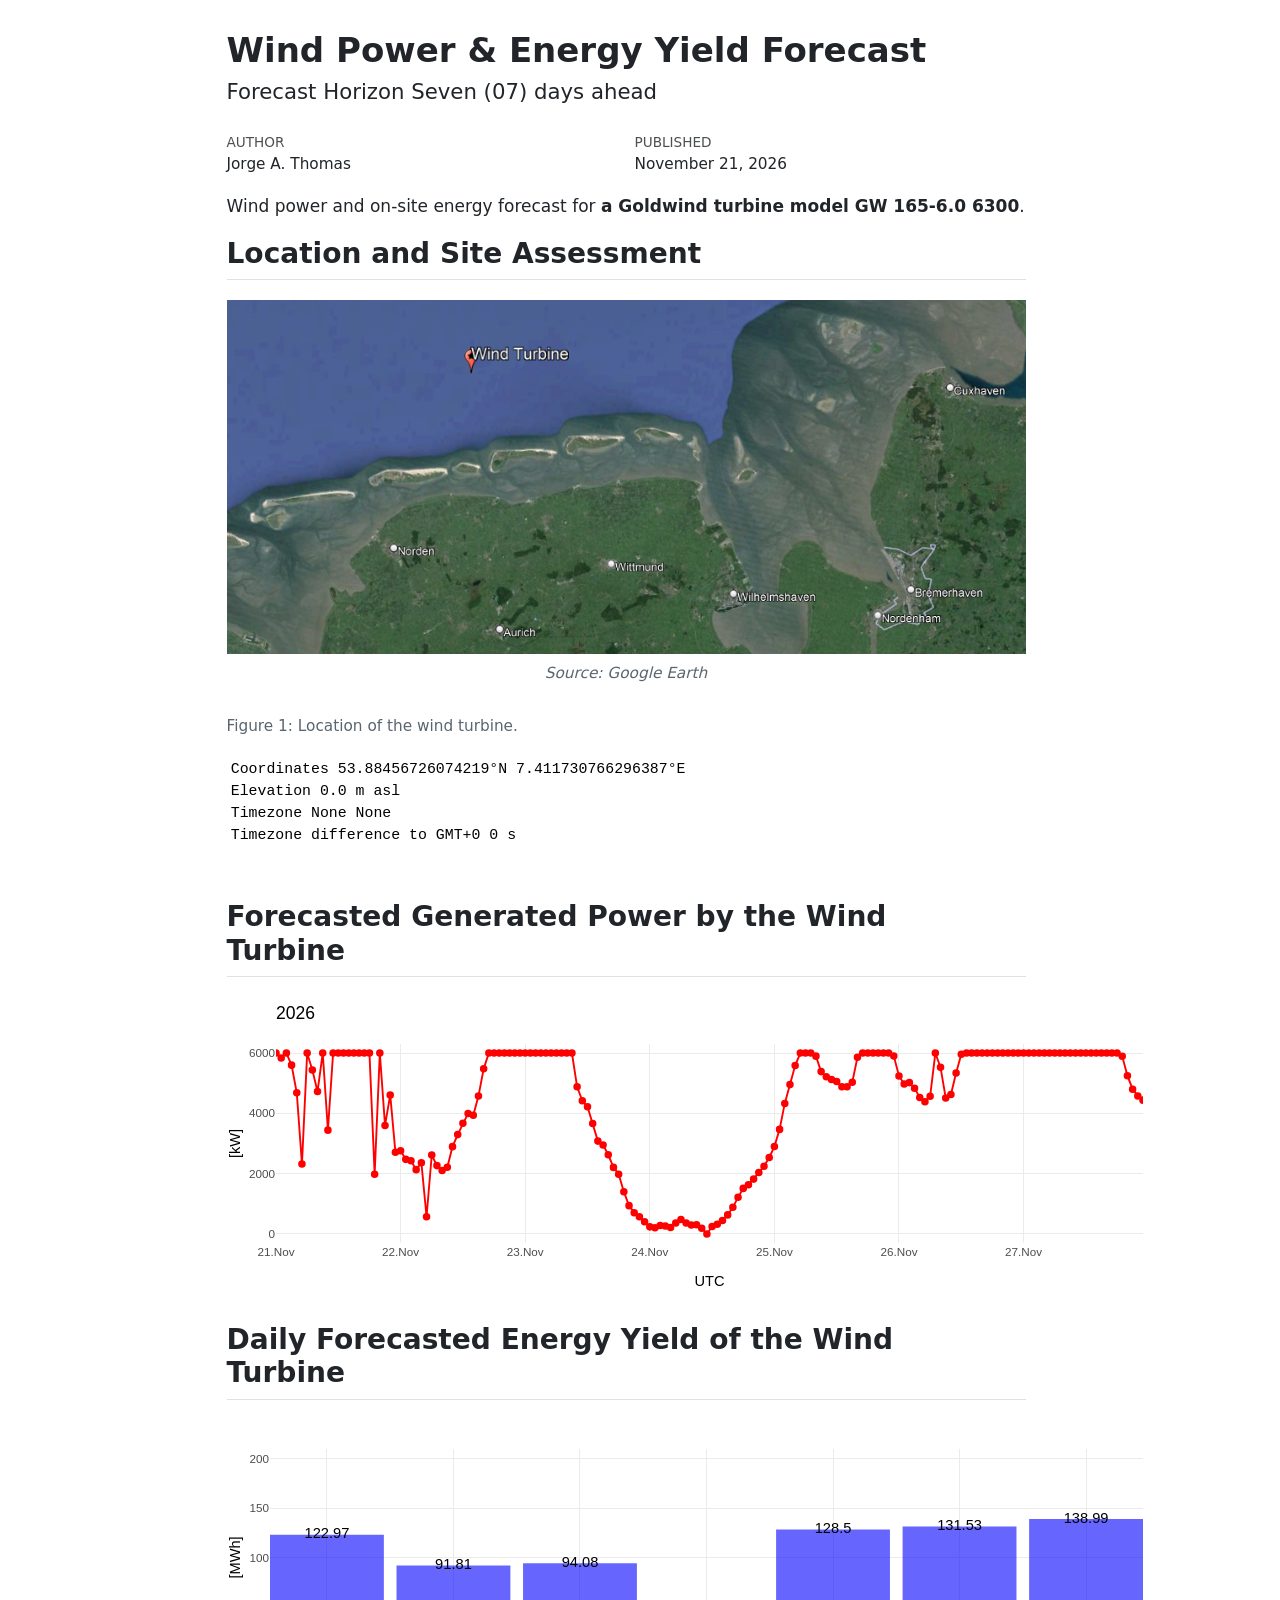
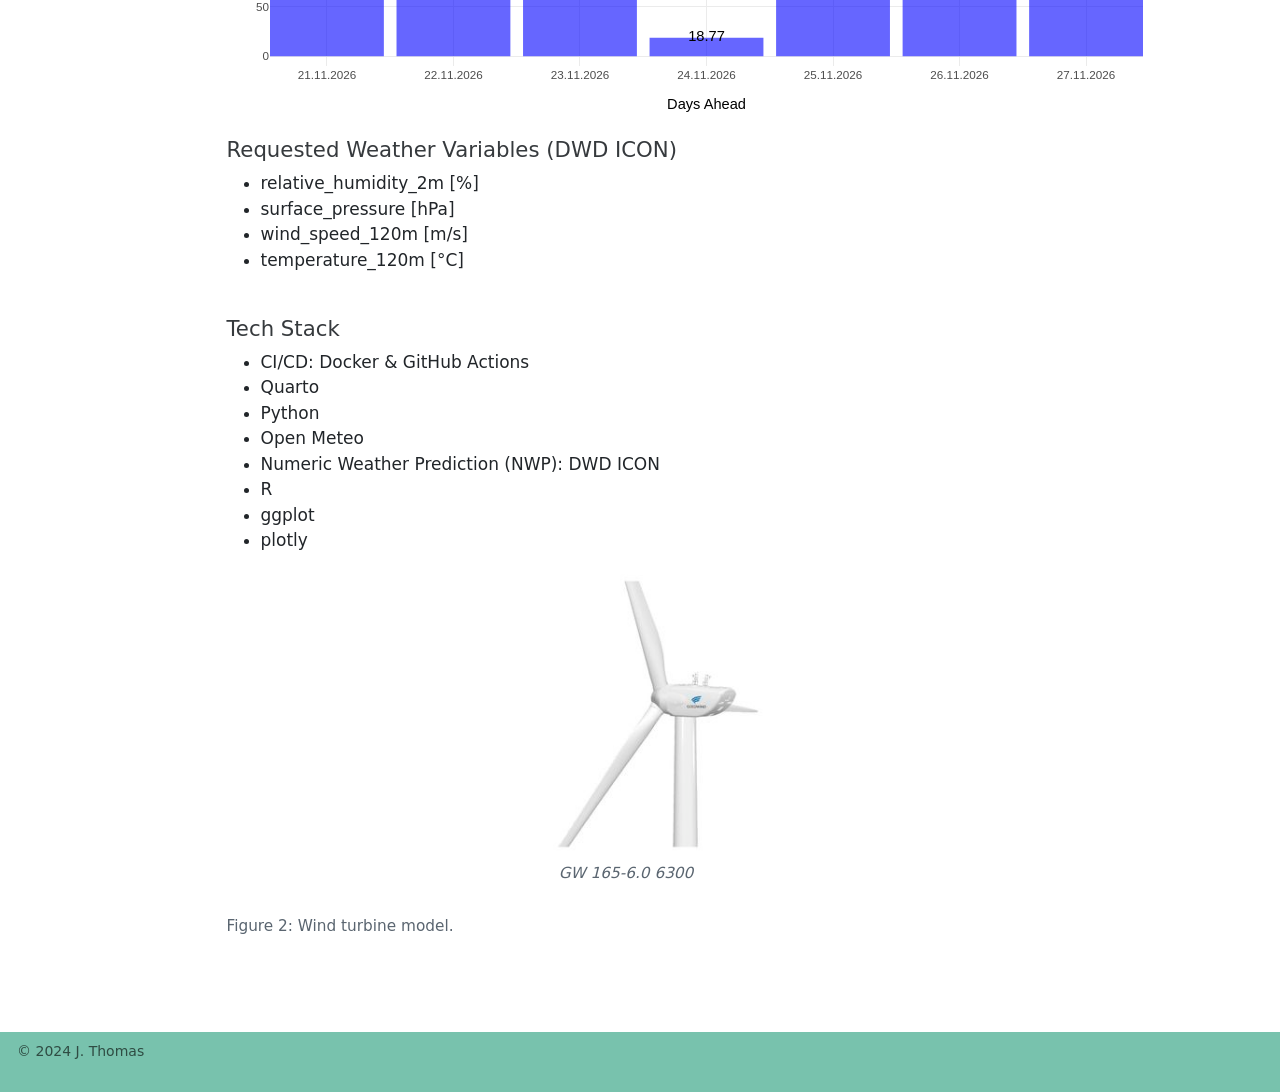
==== docs/Wind-Power-Forecast.html @ 49217df2 "Forecast updated" ====
<!DOCTYPE html>
<html xmlns="http://www.w3.org/1999/xhtml" lang="en" xml:lang="en"><head>

<meta charset="utf-8">
<meta name="generator" content="quarto-1.5.54">

<meta name="viewport" content="width=device-width, initial-scale=1.0, user-scalable=yes">

<meta name="author" content="Jorge A. Thomas">
<meta name="dcterms.date" content="2026-11-21">

<title>Wind Power &amp; Energy Yield Forecast – Wind Power and Energy Forcast</title>
<style>
code{white-space: pre-wrap;}
span.smallcaps{font-variant: small-caps;}
div.columns{display: flex; gap: min(4vw, 1.5em);}
div.column{flex: auto; overflow-x: auto;}
div.hanging-indent{margin-left: 1.5em; text-indent: -1.5em;}
ul.task-list{list-style: none;}
ul.task-list li input[type="checkbox"] {
width: 0.8em;
margin: 0 0.8em 0.2em -1em;  vertical-align: middle;
}
</style>


<script>const headroomChanged = new CustomEvent("quarto-hrChanged", {
  detail: {},
  bubbles: true,
  cancelable: false,
  composed: false,
});

const announceDismiss = () => {
  const annEl = window.document.getElementById("quarto-announcement");
  if (annEl) {
    annEl.remove();

    const annId = annEl.getAttribute("data-announcement-id");
    window.localStorage.setItem(`quarto-announce-${annId}`, "true");
  }
};

const announceRegister = () => {
  const annEl = window.document.getElementById("quarto-announcement");
  if (annEl) {
    const annId = annEl.getAttribute("data-announcement-id");
    const isDismissed =
      window.localStorage.getItem(`quarto-announce-${annId}`) || false;
    if (isDismissed) {
      announceDismiss();
      return;
    } else {
      annEl.classList.remove("hidden");
    }

    const actionEl = annEl.querySelector(".quarto-announcement-action");
    if (actionEl) {
      actionEl.addEventListener("click", function (e) {
        e.preventDefault();
        // Hide the bar immediately
        announceDismiss();
      });
    }
  }
};

window.document.addEventListener("DOMContentLoaded", function () {
  let init = false;

  announceRegister();

  // Manage the back to top button, if one is present.
  let lastScrollTop = window.pageYOffset || document.documentElement.scrollTop;
  const scrollDownBuffer = 5;
  const scrollUpBuffer = 35;
  const btn = document.getElementById("quarto-back-to-top");
  const hideBackToTop = () => {
    btn.style.display = "none";
  };
  const showBackToTop = () => {
    btn.style.display = "inline-block";
  };
  if (btn) {
    window.document.addEventListener(
      "scroll",
      function () {
        const currentScrollTop =
          window.pageYOffset || document.documentElement.scrollTop;

        // Shows and hides the button 'intelligently' as the user scrolls
        if (currentScrollTop - scrollDownBuffer > lastScrollTop) {
          hideBackToTop();
          lastScrollTop = currentScrollTop <= 0 ? 0 : currentScrollTop;
        } else if (currentScrollTop < lastScrollTop - scrollUpBuffer) {
          showBackToTop();
          lastScrollTop = currentScrollTop <= 0 ? 0 : currentScrollTop;
        }

        // Show the button at the bottom, hides it at the top
        if (currentScrollTop <= 0) {
          hideBackToTop();
        } else if (
          window.innerHeight + currentScrollTop >=
          document.body.offsetHeight
        ) {
          showBackToTop();
        }
      },
      false
    );
  }

  function throttle(func, wait) {
    var timeout;
    return function () {
      const context = this;
      const args = arguments;
      const later = function () {
        clearTimeout(timeout);
        timeout = null;
        func.apply(context, args);
      };

      if (!timeout) {
        timeout = setTimeout(later, wait);
      }
    };
  }

  function headerOffset() {
    // Set an offset if there is are fixed top navbar
    const headerEl = window.document.querySelector("header.fixed-top");
    if (headerEl) {
      return headerEl.clientHeight;
    } else {
      return 0;
    }
  }

  function footerOffset() {
    const footerEl = window.document.querySelector("footer.footer");
    if (footerEl) {
      return footerEl.clientHeight;
    } else {
      return 0;
    }
  }

  function dashboardOffset() {
    const dashboardNavEl = window.document.getElementById(
      "quarto-dashboard-header"
    );
    if (dashboardNavEl !== null) {
      return dashboardNavEl.clientHeight;
    } else {
      return 0;
    }
  }

  function updateDocumentOffsetWithoutAnimation() {
    updateDocumentOffset(false);
  }

  function updateDocumentOffset(animated) {
    // set body offset
    const topOffset = headerOffset();
    const bodyOffset = topOffset + footerOffset() + dashboardOffset();
    const bodyEl = window.document.body;
    bodyEl.setAttribute("data-bs-offset", topOffset);
    bodyEl.style.paddingTop = topOffset + "px";

    // deal with sidebar offsets
    const sidebars = window.document.querySelectorAll(
      ".sidebar, .headroom-target"
    );
    sidebars.forEach((sidebar) => {
      if (!animated) {
        sidebar.classList.add("notransition");
        // Remove the no transition class after the animation has time to complete
        setTimeout(function () {
          sidebar.classList.remove("notransition");
        }, 201);
      }

      if (window.Headroom && sidebar.classList.contains("sidebar-unpinned")) {
        sidebar.style.top = "0";
        sidebar.style.maxHeight = "100vh";
      } else {
        sidebar.style.top = topOffset + "px";
        sidebar.style.maxHeight = "calc(100vh - " + topOffset + "px)";
      }
    });

    // allow space for footer
    const mainContainer = window.document.querySelector(".quarto-container");
    if (mainContainer) {
      mainContainer.style.minHeight = "calc(100vh - " + bodyOffset + "px)";
    }

    // link offset
    let linkStyle = window.document.querySelector("#quarto-target-style");
    if (!linkStyle) {
      linkStyle = window.document.createElement("style");
      linkStyle.setAttribute("id", "quarto-target-style");
      window.document.head.appendChild(linkStyle);
    }
    while (linkStyle.firstChild) {
      linkStyle.removeChild(linkStyle.firstChild);
    }
    if (topOffset > 0) {
      linkStyle.appendChild(
        window.document.createTextNode(`
      section:target::before {
        content: "";
        display: block;
        height: ${topOffset}px;
        margin: -${topOffset}px 0 0;
      }`)
      );
    }
    if (init) {
      window.dispatchEvent(headroomChanged);
    }
    init = true;
  }

  // initialize headroom
  var header = window.document.querySelector("#quarto-header");
  if (header && window.Headroom) {
    const headroom = new window.Headroom(header, {
      tolerance: 5,
      onPin: function () {
        const sidebars = window.document.querySelectorAll(
          ".sidebar, .headroom-target"
        );
        sidebars.forEach((sidebar) => {
          sidebar.classList.remove("sidebar-unpinned");
        });
        updateDocumentOffset();
      },
      onUnpin: function () {
        const sidebars = window.document.querySelectorAll(
          ".sidebar, .headroom-target"
        );
        sidebars.forEach((sidebar) => {
          sidebar.classList.add("sidebar-unpinned");
        });
        updateDocumentOffset();
      },
    });
    headroom.init();

    let frozen = false;
    window.quartoToggleHeadroom = function () {
      if (frozen) {
        headroom.unfreeze();
        frozen = false;
      } else {
        headroom.freeze();
        frozen = true;
      }
    };
  }

  window.addEventListener(
    "hashchange",
    function (e) {
      if (
        getComputedStyle(document.documentElement).scrollBehavior !== "smooth"
      ) {
        window.scrollTo(0, window.pageYOffset - headerOffset());
      }
    },
    false
  );

  // Observe size changed for the header
  const headerEl = window.document.querySelector("header.fixed-top");
  if (headerEl && window.ResizeObserver) {
    const observer = new window.ResizeObserver(() => {
      setTimeout(updateDocumentOffsetWithoutAnimation, 0);
    });
    observer.observe(headerEl, {
      attributes: true,
      childList: true,
      characterData: true,
    });
  } else {
    window.addEventListener(
      "resize",
      throttle(updateDocumentOffsetWithoutAnimation, 50)
    );
  }
  setTimeout(updateDocumentOffsetWithoutAnimation, 250);

  // fixup index.html links if we aren't on the filesystem
  if (window.location.protocol !== "file:") {
    const links = window.document.querySelectorAll("a");
    for (let i = 0; i < links.length; i++) {
      if (links[i].href) {
        links[i].dataset.originalHref = links[i].href;
        links[i].href = links[i].href.replace(/\/index\.html/, "/");
      }
    }

    // Fixup any sharing links that require urls
    // Append url to any sharing urls
    const sharingLinks = window.document.querySelectorAll(
      "a.sidebar-tools-main-item, a.quarto-navigation-tool, a.quarto-navbar-tools, a.quarto-navbar-tools-item"
    );
    for (let i = 0; i < sharingLinks.length; i++) {
      const sharingLink = sharingLinks[i];
      const href = sharingLink.getAttribute("href");
      if (href) {
        sharingLink.setAttribute(
          "href",
          href.replace("|url|", window.location.href)
        );
      }
    }

    // Scroll the active navigation item into view, if necessary
    const navSidebar = window.document.querySelector("nav#quarto-sidebar");
    if (navSidebar) {
      // Find the active item
      const activeItem = navSidebar.querySelector("li.sidebar-item a.active");
      if (activeItem) {
        // Wait for the scroll height and height to resolve by observing size changes on the
        // nav element that is scrollable
        const resizeObserver = new ResizeObserver((_entries) => {
          // The bottom of the element
          const elBottom = activeItem.offsetTop;
          const viewBottom = navSidebar.scrollTop + navSidebar.clientHeight;

          // The element height and scroll height are the same, then we are still loading
          if (viewBottom !== navSidebar.scrollHeight) {
            // Determine if the item isn't visible and scroll to it
            if (elBottom >= viewBottom) {
              navSidebar.scrollTop = elBottom;
            }

            // stop observing now since we've completed the scroll
            resizeObserver.unobserve(navSidebar);
          }
        });
        resizeObserver.observe(navSidebar);
      }
    }
  }
});
</script>
<script>/*!
 * clipboard.js v2.0.11
 * https://clipboardjs.com/
 *
 * Licensed MIT © Zeno Rocha
 */
!function(t,e){"object"==typeof exports&&"object"==typeof module?module.exports=e():"function"==typeof define&&define.amd?define([],e):"object"==typeof exports?exports.ClipboardJS=e():t.ClipboardJS=e()}(this,function(){return n={686:function(t,e,n){"use strict";n.d(e,{default:function(){return b}});var e=n(279),i=n.n(e),e=n(370),u=n.n(e),e=n(817),r=n.n(e);function c(t){try{return document.execCommand(t)}catch(t){return}}var a=function(t){t=r()(t);return c("cut"),t};function o(t,e){var n,o,t=(n=t,o="rtl"===document.documentElement.getAttribute("dir"),(t=document.createElement("textarea")).style.fontSize="12pt",t.style.border="0",t.style.padding="0",t.style.margin="0",t.style.position="absolute",t.style[o?"right":"left"]="-9999px",o=window.pageYOffset||document.documentElement.scrollTop,t.style.top="".concat(o,"px"),t.setAttribute("readonly",""),t.value=n,t);return e.container.appendChild(t),e=r()(t),c("copy"),t.remove(),e}var f=function(t){var e=1<arguments.length&&void 0!==arguments[1]?arguments[1]:{container:document.body},n="";return"string"==typeof t?n=o(t,e):t instanceof HTMLInputElement&&!["text","search","url","tel","password"].includes(null==t?void 0:t.type)?n=o(t.value,e):(n=r()(t),c("copy")),n};function l(t){return(l="function"==typeof Symbol&&"symbol"==typeof Symbol.iterator?function(t){return typeof t}:function(t){return t&&"function"==typeof Symbol&&t.constructor===Symbol&&t!==Symbol.prototype?"symbol":typeof t})(t)}var s=function(){var t=0<arguments.length&&void 0!==arguments[0]?arguments[0]:{},e=t.action,n=void 0===e?"copy":e,o=t.container,e=t.target,t=t.text;if("copy"!==n&&"cut"!==n)throw new Error('Invalid "action" value, use either "copy" or "cut"');if(void 0!==e){if(!e||"object"!==l(e)||1!==e.nodeType)throw new Error('Invalid "target" value, use a valid Element');if("copy"===n&&e.hasAttribute("disabled"))throw new Error('Invalid "target" attribute. Please use "readonly" instead of "disabled" attribute');if("cut"===n&&(e.hasAttribute("readonly")||e.hasAttribute("disabled")))throw new Error('Invalid "target" attribute. You can\'t cut text from elements with "readonly" or "disabled" attributes')}return t?f(t,{container:o}):e?"cut"===n?a(e):f(e,{container:o}):void 0};function p(t){return(p="function"==typeof Symbol&&"symbol"==typeof Symbol.iterator?function(t){return typeof t}:function(t){return t&&"function"==typeof Symbol&&t.constructor===Symbol&&t!==Symbol.prototype?"symbol":typeof t})(t)}function d(t,e){for(var n=0;n<e.length;n++){var o=e[n];o.enumerable=o.enumerable||!1,o.configurable=!0,"value"in o&&(o.writable=!0),Object.defineProperty(t,o.key,o)}}function y(t,e){return(y=Object.setPrototypeOf||function(t,e){return t.__proto__=e,t})(t,e)}function h(n){var o=function(){if("undefined"==typeof Reflect||!Reflect.construct)return!1;if(Reflect.construct.sham)return!1;if("function"==typeof Proxy)return!0;try{return Date.prototype.toString.call(Reflect.construct(Date,[],function(){})),!0}catch(t){return!1}}();return function(){var t,e=v(n);return t=o?(t=v(this).constructor,Reflect.construct(e,arguments,t)):e.apply(this,arguments),e=this,!(t=t)||"object"!==p(t)&&"function"!=typeof t?function(t){if(void 0!==t)return t;throw new ReferenceError("this hasn't been initialised - super() hasn't been called")}(e):t}}function v(t){return(v=Object.setPrototypeOf?Object.getPrototypeOf:function(t){return t.__proto__||Object.getPrototypeOf(t)})(t)}function m(t,e){t="data-clipboard-".concat(t);if(e.hasAttribute(t))return e.getAttribute(t)}var b=function(){!function(t,e){if("function"!=typeof e&&null!==e)throw new TypeError("Super expression must either be null or a function");t.prototype=Object.create(e&&e.prototype,{constructor:{value:t,writable:!0,configurable:!0}}),e&&y(t,e)}(r,i());var t,e,n,o=h(r);function r(t,e){var n;return function(t){if(!(t instanceof r))throw new TypeError("Cannot call a class as a function")}(this),(n=o.call(this)).resolveOptions(e),n.listenClick(t),n}return t=r,n=[{key:"copy",value:function(t){var e=1<arguments.length&&void 0!==arguments[1]?arguments[1]:{container:document.body};return f(t,e)}},{key:"cut",value:function(t){return a(t)}},{key:"isSupported",value:function(){var t=0<arguments.length&&void 0!==arguments[0]?arguments[0]:["copy","cut"],t="string"==typeof t?[t]:t,e=!!document.queryCommandSupported;return t.forEach(function(t){e=e&&!!document.queryCommandSupported(t)}),e}}],(e=[{key:"resolveOptions",value:function(){var t=0<arguments.length&&void 0!==arguments[0]?arguments[0]:{};this.action="function"==typeof t.action?t.action:this.defaultAction,this.target="function"==typeof t.target?t.target:this.defaultTarget,this.text="function"==typeof t.text?t.text:this.defaultText,this.container="object"===p(t.container)?t.container:document.body}},{key:"listenClick",value:function(t){var e=this;this.listener=u()(t,"click",function(t){return e.onClick(t)})}},{key:"onClick",value:function(t){var e=t.delegateTarget||t.currentTarget,n=this.action(e)||"copy",t=s({action:n,container:this.container,target:this.target(e),text:this.text(e)});this.emit(t?"success":"error",{action:n,text:t,trigger:e,clearSelection:function(){e&&e.focus(),window.getSelection().removeAllRanges()}})}},{key:"defaultAction",value:function(t){return m("action",t)}},{key:"defaultTarget",value:function(t){t=m("target",t);if(t)return document.querySelector(t)}},{key:"defaultText",value:function(t){return m("text",t)}},{key:"destroy",value:function(){this.listener.destroy()}}])&&d(t.prototype,e),n&&d(t,n),r}()},828:function(t){var e;"undefined"==typeof Element||Element.prototype.matches||((e=Element.prototype).matches=e.matchesSelector||e.mozMatchesSelector||e.msMatchesSelector||e.oMatchesSelector||e.webkitMatchesSelector),t.exports=function(t,e){for(;t&&9!==t.nodeType;){if("function"==typeof t.matches&&t.matches(e))return t;t=t.parentNode}}},438:function(t,e,n){var u=n(828);function i(t,e,n,o,r){var i=function(e,n,t,o){return function(t){t.delegateTarget=u(t.target,n),t.delegateTarget&&o.call(e,t)}}.apply(this,arguments);return t.addEventListener(n,i,r),{destroy:function(){t.removeEventListener(n,i,r)}}}t.exports=function(t,e,n,o,r){return"function"==typeof t.addEventListener?i.apply(null,arguments):"function"==typeof n?i.bind(null,document).apply(null,arguments):("string"==typeof t&&(t=document.querySelectorAll(t)),Array.prototype.map.call(t,function(t){return i(t,e,n,o,r)}))}},879:function(t,n){n.node=function(t){return void 0!==t&&t instanceof HTMLElement&&1===t.nodeType},n.nodeList=function(t){var e=Object.prototype.toString.call(t);return void 0!==t&&("[object NodeList]"===e||"[object HTMLCollection]"===e)&&"length"in t&&(0===t.length||n.node(t[0]))},n.string=function(t){return"string"==typeof t||t instanceof String},n.fn=function(t){return"[object Function]"===Object.prototype.toString.call(t)}},370:function(t,e,n){var f=n(879),l=n(438);t.exports=function(t,e,n){if(!t&&!e&&!n)throw new Error("Missing required arguments");if(!f.string(e))throw new TypeError("Second argument must be a String");if(!f.fn(n))throw new TypeError("Third argument must be a Function");if(f.node(t))return c=e,a=n,(u=t).addEventListener(c,a),{destroy:function(){u.removeEventListener(c,a)}};if(f.nodeList(t))return o=t,r=e,i=n,Array.prototype.forEach.call(o,function(t){t.addEventListener(r,i)}),{destroy:function(){Array.prototype.forEach.call(o,function(t){t.removeEventListener(r,i)})}};if(f.string(t))return t=t,e=e,n=n,l(document.body,t,e,n);throw new TypeError("First argument must be a String, HTMLElement, HTMLCollection, or NodeList");var o,r,i,u,c,a}},817:function(t){t.exports=function(t){var e,n="SELECT"===t.nodeName?(t.focus(),t.value):"INPUT"===t.nodeName||"TEXTAREA"===t.nodeName?((e=t.hasAttribute("readonly"))||t.setAttribute("readonly",""),t.select(),t.setSelectionRange(0,t.value.length),e||t.removeAttribute("readonly"),t.value):(t.hasAttribute("contenteditable")&&t.focus(),n=window.getSelection(),(e=document.createRange()).selectNodeContents(t),n.removeAllRanges(),n.addRange(e),n.toString());return n}},279:function(t){function e(){}e.prototype={on:function(t,e,n){var o=this.e||(this.e={});return(o[t]||(o[t]=[])).push({fn:e,ctx:n}),this},once:function(t,e,n){var o=this;function r(){o.off(t,r),e.apply(n,arguments)}return r._=e,this.on(t,r,n)},emit:function(t){for(var e=[].slice.call(arguments,1),n=((this.e||(this.e={}))[t]||[]).slice(),o=0,r=n.length;o<r;o++)n[o].fn.apply(n[o].ctx,e);return this},off:function(t,e){var n=this.e||(this.e={}),o=n[t],r=[];if(o&&e)for(var i=0,u=o.length;i<u;i++)o[i].fn!==e&&o[i].fn._!==e&&r.push(o[i]);return r.length?n[t]=r:delete n[t],this}},t.exports=e,t.exports.TinyEmitter=e}},r={},o.n=function(t){var e=t&&t.__esModule?function(){return t.default}:function(){return t};return o.d(e,{a:e}),e},o.d=function(t,e){for(var n in e)o.o(e,n)&&!o.o(t,n)&&Object.defineProperty(t,n,{enumerable:!0,get:e[n]})},o.o=function(t,e){return Object.prototype.hasOwnProperty.call(t,e)},o(686).default;function o(t){if(r[t])return r[t].exports;var e=r[t]={exports:{}};return n[t](e,e.exports,o),e.exports}var n,r});</script>
<script>/*! @algolia/autocomplete-js 1.11.1 | MIT License | © Algolia, Inc. and contributors | https://github.com/algolia/autocomplete */
!function(e,t){"object"==typeof exports&&"undefined"!=typeof module?t(exports):"function"==typeof define&&define.amd?define(["exports"],t):t((e="undefined"!=typeof globalThis?globalThis:e||self)["@algolia/autocomplete-js"]={})}(this,(function(e){"use strict";function t(e,t){var n=Object.keys(e);if(Object.getOwnPropertySymbols){var r=Object.getOwnPropertySymbols(e);t&&(r=r.filter((function(t){return Object.getOwnPropertyDescriptor(e,t).enumerable}))),n.push.apply(n,r)}return n}function n(e){for(var n=1;n<arguments.length;n++){var r=null!=arguments[n]?arguments[n]:{};n%2?t(Object(r),!0).forEach((function(t){o(e,t,r[t])})):Object.getOwnPropertyDescriptors?Object.defineProperties(e,Object.getOwnPropertyDescriptors(r)):t(Object(r)).forEach((function(t){Object.defineProperty(e,t,Object.getOwnPropertyDescriptor(r,t))}))}return e}function r(e){return r="function"==typeof Symbol&&"symbol"==typeof Symbol.iterator?function(e){return typeof e}:function(e){return e&&"function"==typeof Symbol&&e.constructor===Symbol&&e!==Symbol.prototype?"symbol":typeof e},r(e)}function o(e,t,n){return(t=function(e){var t=function(e,t){if("object"!=typeof e||null===e)return e;var n=e[Symbol.toPrimitive];if(void 0!==n){var r=n.call(e,t||"default");if("object"!=typeof r)return r;throw new TypeError("@@toPrimitive must return a primitive value.")}return("string"===t?String:Number)(e)}(e,"string");return"symbol"==typeof t?t:String(t)}(t))in e?Object.defineProperty(e,t,{value:n,enumerable:!0,configurable:!0,writable:!0}):e[t]=n,e}function i(){return i=Object.assign?Object.assign.bind():function(e){for(var t=1;t<arguments.length;t++){var n=arguments[t];for(var r in n)Object.prototype.hasOwnProperty.call(n,r)&&(e[r]=n[r])}return e},i.apply(this,arguments)}function u(e,t){if(null==e)return{};var n,r,o=function(e,t){if(null==e)return{};var n,r,o={},i=Object.keys(e);for(r=0;r<i.length;r++)n=i[r],t.indexOf(n)>=0||(o[n]=e[n]);return o}(e,t);if(Object.getOwnPropertySymbols){var i=Object.getOwnPropertySymbols(e);for(r=0;r<i.length;r++)n=i[r],t.indexOf(n)>=0||Object.prototype.propertyIsEnumerable.call(e,n)&&(o[n]=e[n])}return o}function a(e,t){return function(e){if(Array.isArray(e))return e}(e)||function(e,t){var n=null==e?null:"undefined"!=typeof Symbol&&e[Symbol.iterator]||e["@@iterator"];if(null!=n){var r,o,i,u,a=[],l=!0,c=!1;try{if(i=(n=n.call(e)).next,0===t){if(Object(n)!==n)return;l=!1}else for(;!(l=(r=i.call(n)).done)&&(a.push(r.value),a.length!==t);l=!0);}catch(e){c=!0,o=e}finally{try{if(!l&&null!=n.return&&(u=n.return(),Object(u)!==u))return}finally{if(c)throw o}}return a}}(e,t)||c(e,t)||function(){throw new TypeError("Invalid attempt to destructure non-iterable instance.\nIn order to be iterable, non-array objects must have a [Symbol.iterator]() method.")}()}function l(e){return function(e){if(Array.isArray(e))return s(e)}(e)||function(e){if("undefined"!=typeof Symbol&&null!=e[Symbol.iterator]||null!=e["@@iterator"])return Array.from(e)}(e)||c(e)||function(){throw new TypeError("Invalid attempt to spread non-iterable instance.\nIn order to be iterable, non-array objects must have a [Symbol.iterator]() method.")}()}function c(e,t){if(e){if("string"==typeof e)return s(e,t);var n=Object.prototype.toString.call(e).slice(8,-1);return"Object"===n&&e.constructor&&(n=e.constructor.name),"Map"===n||"Set"===n?Array.from(e):"Arguments"===n||/^(?:Ui|I)nt(?:8|16|32)(?:Clamped)?Array$/.test(n)?s(e,t):void 0}}function s(e,t){(null==t||t>e.length)&&(t=e.length);for(var n=0,r=new Array(t);n<t;n++)r[n]=e[n];return r}function f(e){return{current:e}}function p(e,t){var n=void 0;return function(){for(var r=arguments.length,o=new Array(r),i=0;i<r;i++)o[i]=arguments[i];n&&clearTimeout(n),n=setTimeout((function(){return e.apply(void 0,o)}),t)}}function m(e){return e.reduce((function(e,t){return e.concat(t)}),[])}var v=0;function d(){return"autocomplete-".concat(v++)}function y(e,t){return t.reduce((function(e,t){return e&&e[t]}),e)}function b(e){return 0===e.collections.length?0:e.collections.reduce((function(e,t){return e+t.items.length}),0)}function g(e){return e!==Object(e)}function h(e,t){if(e===t)return!0;if(g(e)||g(t)||"function"==typeof e||"function"==typeof t)return e===t;if(Object.keys(e).length!==Object.keys(t).length)return!1;for(var n=0,r=Object.keys(e);n<r.length;n++){var o=r[n];if(!(o in t))return!1;if(!h(e[o],t[o]))return!1}return!0}var O=function(){};var _="1.11.1",S=[{segment:"autocomplete-core",version:_}];function j(e){var t=e.item,n=e.items,r=void 0===n?[]:n;return{index:t.__autocomplete_indexName,items:[t],positions:[1+r.findIndex((function(e){return e.objectID===t.objectID}))],queryID:t.__autocomplete_queryID,algoliaSource:["autocomplete"]}}function P(e,t){return function(e){if(Array.isArray(e))return e}(e)||function(e,t){var n=null==e?null:"undefined"!=typeof Symbol&&e[Symbol.iterator]||e["@@iterator"];if(null!=n){var r,o,i,u,a=[],l=!0,c=!1;try{if(i=(n=n.call(e)).next,0===t){if(Object(n)!==n)return;l=!1}else for(;!(l=(r=i.call(n)).done)&&(a.push(r.value),a.length!==t);l=!0);}catch(e){c=!0,o=e}finally{try{if(!l&&null!=n.return&&(u=n.return(),Object(u)!==u))return}finally{if(c)throw o}}return a}}(e,t)||function(e,t){if(!e)return;if("string"==typeof e)return w(e,t);var n=Object.prototype.toString.call(e).slice(8,-1);"Object"===n&&e.constructor&&(n=e.constructor.name);if("Map"===n||"Set"===n)return Array.from(e);if("Arguments"===n||/^(?:Ui|I)nt(?:8|16|32)(?:Clamped)?Array$/.test(n))return w(e,t)}(e,t)||function(){throw new TypeError("Invalid attempt to destructure non-iterable instance.\nIn order to be iterable, non-array objects must have a [Symbol.iterator]() method.")}()}function w(e,t){(null==t||t>e.length)&&(t=e.length);for(var n=0,r=new Array(t);n<t;n++)r[n]=e[n];return r}var I=["items"],A=["items"];function E(e){return E="function"==typeof Symbol&&"symbol"==typeof Symbol.iterator?function(e){return typeof e}:function(e){return e&&"function"==typeof Symbol&&e.constructor===Symbol&&e!==Symbol.prototype?"symbol":typeof e},E(e)}function D(e){return function(e){if(Array.isArray(e))return C(e)}(e)||function(e){if("undefined"!=typeof Symbol&&null!=e[Symbol.iterator]||null!=e["@@iterator"])return Array.from(e)}(e)||function(e,t){if(!e)return;if("string"==typeof e)return C(e,t);var n=Object.prototype.toString.call(e).slice(8,-1);"Object"===n&&e.constructor&&(n=e.constructor.name);if("Map"===n||"Set"===n)return Array.from(e);if("Arguments"===n||/^(?:Ui|I)nt(?:8|16|32)(?:Clamped)?Array$/.test(n))return C(e,t)}(e)||function(){throw new TypeError("Invalid attempt to spread non-iterable instance.\nIn order to be iterable, non-array objects must have a [Symbol.iterator]() method.")}()}function C(e,t){(null==t||t>e.length)&&(t=e.length);for(var n=0,r=new Array(t);n<t;n++)r[n]=e[n];return r}function k(e,t){if(null==e)return{};var n,r,o=function(e,t){if(null==e)return{};var n,r,o={},i=Object.keys(e);for(r=0;r<i.length;r++)n=i[r],t.indexOf(n)>=0||(o[n]=e[n]);return o}(e,t);if(Object.getOwnPropertySymbols){var i=Object.getOwnPropertySymbols(e);for(r=0;r<i.length;r++)n=i[r],t.indexOf(n)>=0||Object.prototype.propertyIsEnumerable.call(e,n)&&(o[n]=e[n])}return o}function x(e,t){var n=Object.keys(e);if(Object.getOwnPropertySymbols){var r=Object.getOwnPropertySymbols(e);t&&(r=r.filter((function(t){return Object.getOwnPropertyDescriptor(e,t).enumerable}))),n.push.apply(n,r)}return n}function N(e){for(var t=1;t<arguments.length;t++){var n=null!=arguments[t]?arguments[t]:{};t%2?x(Object(n),!0).forEach((function(t){T(e,t,n[t])})):Object.getOwnPropertyDescriptors?Object.defineProperties(e,Object.getOwnPropertyDescriptors(n)):x(Object(n)).forEach((function(t){Object.defineProperty(e,t,Object.getOwnPropertyDescriptor(n,t))}))}return e}function T(e,t,n){return(t=function(e){var t=function(e,t){if("object"!==E(e)||null===e)return e;var n=e[Symbol.toPrimitive];if(void 0!==n){var r=n.call(e,t||"default");if("object"!==E(r))return r;throw new TypeError("@@toPrimitive must return a primitive value.")}return("string"===t?String:Number)(e)}(e,"string");return"symbol"===E(t)?t:String(t)}(t))in e?Object.defineProperty(e,t,{value:n,enumerable:!0,configurable:!0,writable:!0}):e[t]=n,e}function q(e){for(var t=arguments.length>1&&void 0!==arguments[1]?arguments[1]:20,n=[],r=0;r<e.objectIDs.length;r+=t)n.push(N(N({},e),{},{objectIDs:e.objectIDs.slice(r,r+t)}));return n}function B(e){return e.map((function(e){var t=e.items,n=k(e,I);return N(N({},n),{},{objectIDs:(null==t?void 0:t.map((function(e){return e.objectID})))||n.objectIDs})}))}function R(e){var t,n,r,o=(t=P((e.version||"").split(".").map(Number),2),n=t[0],r=t[1],n>=3||2===n&&r>=4||1===n&&r>=10);function i(t,n,r){if(o&&void 0!==r){var i=r[0].__autocomplete_algoliaCredentials,u={"X-Algolia-Application-Id":i.appId,"X-Algolia-API-Key":i.apiKey};e.apply(void 0,[t].concat(D(n),[{headers:u}]))}else e.apply(void 0,[t].concat(D(n)))}return{init:function(t,n){e("init",{appId:t,apiKey:n})},setUserToken:function(t){e("setUserToken",t)},clickedObjectIDsAfterSearch:function(){for(var e=arguments.length,t=new Array(e),n=0;n<e;n++)t[n]=arguments[n];t.length>0&&i("clickedObjectIDsAfterSearch",B(t),t[0].items)},clickedObjectIDs:function(){for(var e=arguments.length,t=new Array(e),n=0;n<e;n++)t[n]=arguments[n];t.length>0&&i("clickedObjectIDs",B(t),t[0].items)},clickedFilters:function(){for(var t=arguments.length,n=new Array(t),r=0;r<t;r++)n[r]=arguments[r];n.length>0&&e.apply(void 0,["clickedFilters"].concat(n))},convertedObjectIDsAfterSearch:function(){for(var e=arguments.length,t=new Array(e),n=0;n<e;n++)t[n]=arguments[n];t.length>0&&i("convertedObjectIDsAfterSearch",B(t),t[0].items)},convertedObjectIDs:function(){for(var e=arguments.length,t=new Array(e),n=0;n<e;n++)t[n]=arguments[n];t.length>0&&i("convertedObjectIDs",B(t),t[0].items)},convertedFilters:function(){for(var t=arguments.length,n=new Array(t),r=0;r<t;r++)n[r]=arguments[r];n.length>0&&e.apply(void 0,["convertedFilters"].concat(n))},viewedObjectIDs:function(){for(var e=arguments.length,t=new Array(e),n=0;n<e;n++)t[n]=arguments[n];t.length>0&&t.reduce((function(e,t){var n=t.items,r=k(t,A);return[].concat(D(e),D(q(N(N({},r),{},{objectIDs:(null==n?void 0:n.map((function(e){return e.objectID})))||r.objectIDs})).map((function(e){return{items:n,payload:e}}))))}),[]).forEach((function(e){var t=e.items;return i("viewedObjectIDs",[e.payload],t)}))},viewedFilters:function(){for(var t=arguments.length,n=new Array(t),r=0;r<t;r++)n[r]=arguments[r];n.length>0&&e.apply(void 0,["viewedFilters"].concat(n))}}}function F(e){var t=e.items.reduce((function(e,t){var n;return e[t.__autocomplete_indexName]=(null!==(n=e[t.__autocomplete_indexName])&&void 0!==n?n:[]).concat(t),e}),{});return Object.keys(t).map((function(e){return{index:e,items:t[e],algoliaSource:["autocomplete"]}}))}function L(e){return e.objectID&&e.__autocomplete_indexName&&e.__autocomplete_queryID}function U(e){return U="function"==typeof Symbol&&"symbol"==typeof Symbol.iterator?function(e){return typeof e}:function(e){return e&&"function"==typeof Symbol&&e.constructor===Symbol&&e!==Symbol.prototype?"symbol":typeof e},U(e)}function M(e){return function(e){if(Array.isArray(e))return H(e)}(e)||function(e){if("undefined"!=typeof Symbol&&null!=e[Symbol.iterator]||null!=e["@@iterator"])return Array.from(e)}(e)||function(e,t){if(!e)return;if("string"==typeof e)return H(e,t);var n=Object.prototype.toString.call(e).slice(8,-1);"Object"===n&&e.constructor&&(n=e.constructor.name);if("Map"===n||"Set"===n)return Array.from(e);if("Arguments"===n||/^(?:Ui|I)nt(?:8|16|32)(?:Clamped)?Array$/.test(n))return H(e,t)}(e)||function(){throw new TypeError("Invalid attempt to spread non-iterable instance.\nIn order to be iterable, non-array objects must have a [Symbol.iterator]() method.")}()}function H(e,t){(null==t||t>e.length)&&(t=e.length);for(var n=0,r=new Array(t);n<t;n++)r[n]=e[n];return r}function V(e,t){var n=Object.keys(e);if(Object.getOwnPropertySymbols){var r=Object.getOwnPropertySymbols(e);t&&(r=r.filter((function(t){return Object.getOwnPropertyDescriptor(e,t).enumerable}))),n.push.apply(n,r)}return n}function W(e){for(var t=1;t<arguments.length;t++){var n=null!=arguments[t]?arguments[t]:{};t%2?V(Object(n),!0).forEach((function(t){K(e,t,n[t])})):Object.getOwnPropertyDescriptors?Object.defineProperties(e,Object.getOwnPropertyDescriptors(n)):V(Object(n)).forEach((function(t){Object.defineProperty(e,t,Object.getOwnPropertyDescriptor(n,t))}))}return e}function K(e,t,n){return(t=function(e){var t=function(e,t){if("object"!==U(e)||null===e)return e;var n=e[Symbol.toPrimitive];if(void 0!==n){var r=n.call(e,t||"default");if("object"!==U(r))return r;throw new TypeError("@@toPrimitive must return a primitive value.")}return("string"===t?String:Number)(e)}(e,"string");return"symbol"===U(t)?t:String(t)}(t))in e?Object.defineProperty(e,t,{value:n,enumerable:!0,configurable:!0,writable:!0}):e[t]=n,e}var Q="2.6.0",$="https://cdn.jsdelivr.net/npm/search-insights@".concat(Q,"/dist/search-insights.min.js"),z=p((function(e){var t=e.onItemsChange,n=e.items,r=e.insights,o=e.state;t({insights:r,insightsEvents:F({items:n}).map((function(e){return W({eventName:"Items Viewed"},e)})),state:o})}),400);function G(e){var t=function(e){return W({onItemsChange:function(e){var t=e.insights,n=e.insightsEvents;t.viewedObjectIDs.apply(t,M(n.map((function(e){return W(W({},e),{},{algoliaSource:[].concat(M(e.algoliaSource||[]),["autocomplete-internal"])})}))))},onSelect:function(e){var t=e.insights,n=e.insightsEvents;t.clickedObjectIDsAfterSearch.apply(t,M(n.map((function(e){return W(W({},e),{},{algoliaSource:[].concat(M(e.algoliaSource||[]),["autocomplete-internal"])})}))))},onActive:O},e)}(e),n=t.insightsClient,r=t.onItemsChange,o=t.onSelect,i=t.onActive,u=n;n||function(e){if("undefined"!=typeof window)e({window:window})}((function(e){var t=e.window,n=t.AlgoliaAnalyticsObject||"aa";"string"==typeof n&&(u=t[n]),u||(t.AlgoliaAnalyticsObject=n,t[n]||(t[n]=function(){t[n].queue||(t[n].queue=[]);for(var e=arguments.length,r=new Array(e),o=0;o<e;o++)r[o]=arguments[o];t[n].queue.push(r)}),t[n].version=Q,u=t[n],function(e){var t="[Autocomplete]: Could not load search-insights.js. Please load it manually following https://alg.li/insights-autocomplete";try{var n=e.document.createElement("script");n.async=!0,n.src=$,n.onerror=function(){console.error(t)},document.body.appendChild(n)}catch(e){console.error(t)}}(t))}));var a=R(u),l=f([]),c=p((function(e){var t=e.state;if(t.isOpen){var n=t.collections.reduce((function(e,t){return[].concat(M(e),M(t.items))}),[]).filter(L);h(l.current.map((function(e){return e.objectID})),n.map((function(e){return e.objectID})))||(l.current=n,n.length>0&&z({onItemsChange:r,items:n,insights:a,state:t}))}}),0);return{name:"aa.algoliaInsightsPlugin",subscribe:function(e){var t=e.setContext,n=e.onSelect,r=e.onActive;function l(e){t({algoliaInsightsPlugin:{__algoliaSearchParameters:W({clickAnalytics:!0},e?{userToken:e}:{}),insights:a}})}u("addAlgoliaAgent","insights-plugin"),l(),u("onUserTokenChange",l),u("getUserToken",null,(function(e,t){l(t)})),n((function(e){var t=e.item,n=e.state,r=e.event,i=e.source;L(t)&&o({state:n,event:r,insights:a,item:t,insightsEvents:[W({eventName:"Item Selected"},j({item:t,items:i.getItems().filter(L)}))]})})),r((function(e){var t=e.item,n=e.source,r=e.state,o=e.event;L(t)&&i({state:r,event:o,insights:a,item:t,insightsEvents:[W({eventName:"Item Active"},j({item:t,items:n.getItems().filter(L)}))]})}))},onStateChange:function(e){var t=e.state;c({state:t})},__autocomplete_pluginOptions:e}}function J(e,t){var n=t;return{then:function(t,r){return J(e.then(Y(t,n,e),Y(r,n,e)),n)},catch:function(t){return J(e.catch(Y(t,n,e)),n)},finally:function(t){return t&&n.onCancelList.push(t),J(e.finally(Y(t&&function(){return n.onCancelList=[],t()},n,e)),n)},cancel:function(){n.isCanceled=!0;var e=n.onCancelList;n.onCancelList=[],e.forEach((function(e){e()}))},isCanceled:function(){return!0===n.isCanceled}}}function X(e){return J(e,{isCanceled:!1,onCancelList:[]})}function Y(e,t,n){return e?function(n){return t.isCanceled?n:e(n)}:n}function Z(e,t,n,r){if(!n)return null;if(e<0&&(null===t||null!==r&&0===t))return n+e;var o=(null===t?-1:t)+e;return o<=-1||o>=n?null===r?null:0:o}function ee(e,t){var n=Object.keys(e);if(Object.getOwnPropertySymbols){var r=Object.getOwnPropertySymbols(e);t&&(r=r.filter((function(t){return Object.getOwnPropertyDescriptor(e,t).enumerable}))),n.push.apply(n,r)}return n}function te(e){for(var t=1;t<arguments.length;t++){var n=null!=arguments[t]?arguments[t]:{};t%2?ee(Object(n),!0).forEach((function(t){ne(e,t,n[t])})):Object.getOwnPropertyDescriptors?Object.defineProperties(e,Object.getOwnPropertyDescriptors(n)):ee(Object(n)).forEach((function(t){Object.defineProperty(e,t,Object.getOwnPropertyDescriptor(n,t))}))}return e}function ne(e,t,n){return(t=function(e){var t=function(e,t){if("object"!==re(e)||null===e)return e;var n=e[Symbol.toPrimitive];if(void 0!==n){var r=n.call(e,t||"default");if("object"!==re(r))return r;throw new TypeError("@@toPrimitive must return a primitive value.")}return("string"===t?String:Number)(e)}(e,"string");return"symbol"===re(t)?t:String(t)}(t))in e?Object.defineProperty(e,t,{value:n,enumerable:!0,configurable:!0,writable:!0}):e[t]=n,e}function re(e){return re="function"==typeof Symbol&&"symbol"==typeof Symbol.iterator?function(e){return typeof e}:function(e){return e&&"function"==typeof Symbol&&e.constructor===Symbol&&e!==Symbol.prototype?"symbol":typeof e},re(e)}function oe(e){var t=function(e){var t=e.collections.map((function(e){return e.items.length})).reduce((function(e,t,n){var r=(e[n-1]||0)+t;return e.push(r),e}),[]).reduce((function(t,n){return n<=e.activeItemId?t+1:t}),0);return e.collections[t]}(e);if(!t)return null;var n=t.items[function(e){for(var t=e.state,n=e.collection,r=!1,o=0,i=0;!1===r;){var u=t.collections[o];if(u===n){r=!0;break}i+=u.items.length,o++}return t.activeItemId-i}({state:e,collection:t})],r=t.source;return{item:n,itemInputValue:r.getItemInputValue({item:n,state:e}),itemUrl:r.getItemUrl({item:n,state:e}),source:r}}function ie(e,t,n){return[e,null==n?void 0:n.sourceId,t].filter(Boolean).join("-").replace(/\s/g,"")}var ue=/((gt|sm)-|galaxy nexus)|samsung[- ]|samsungbrowser/i;function ae(e){return ae="function"==typeof Symbol&&"symbol"==typeof Symbol.iterator?function(e){return typeof e}:function(e){return e&&"function"==typeof Symbol&&e.constructor===Symbol&&e!==Symbol.prototype?"symbol":typeof e},ae(e)}function le(e,t){var n=Object.keys(e);if(Object.getOwnPropertySymbols){var r=Object.getOwnPropertySymbols(e);t&&(r=r.filter((function(t){return Object.getOwnPropertyDescriptor(e,t).enumerable}))),n.push.apply(n,r)}return n}function ce(e,t,n){return(t=function(e){var t=function(e,t){if("object"!==ae(e)||null===e)return e;var n=e[Symbol.toPrimitive];if(void 0!==n){var r=n.call(e,t||"default");if("object"!==ae(r))return r;throw new TypeError("@@toPrimitive must return a primitive value.")}return("string"===t?String:Number)(e)}(e,"string");return"symbol"===ae(t)?t:String(t)}(t))in e?Object.defineProperty(e,t,{value:n,enumerable:!0,configurable:!0,writable:!0}):e[t]=n,e}function se(e,t,n){var r,o=t.initialState;return{getState:function(){return o},dispatch:function(r,i){var u=function(e){for(var t=1;t<arguments.length;t++){var n=null!=arguments[t]?arguments[t]:{};t%2?le(Object(n),!0).forEach((function(t){ce(e,t,n[t])})):Object.getOwnPropertyDescriptors?Object.defineProperties(e,Object.getOwnPropertyDescriptors(n)):le(Object(n)).forEach((function(t){Object.defineProperty(e,t,Object.getOwnPropertyDescriptor(n,t))}))}return e}({},o);o=e(o,{type:r,props:t,payload:i}),n({state:o,prevState:u})},pendingRequests:(r=[],{add:function(e){return r.push(e),e.finally((function(){r=r.filter((function(t){return t!==e}))}))},cancelAll:function(){r.forEach((function(e){return e.cancel()}))},isEmpty:function(){return 0===r.length}})}}function fe(e){return fe="function"==typeof Symbol&&"symbol"==typeof Symbol.iterator?function(e){return typeof e}:function(e){return e&&"function"==typeof Symbol&&e.constructor===Symbol&&e!==Symbol.prototype?"symbol":typeof e},fe(e)}function pe(e,t){var n=Object.keys(e);if(Object.getOwnPropertySymbols){var r=Object.getOwnPropertySymbols(e);t&&(r=r.filter((function(t){return Object.getOwnPropertyDescriptor(e,t).enumerable}))),n.push.apply(n,r)}return n}function me(e){for(var t=1;t<arguments.length;t++){var n=null!=arguments[t]?arguments[t]:{};t%2?pe(Object(n),!0).forEach((function(t){ve(e,t,n[t])})):Object.getOwnPropertyDescriptors?Object.defineProperties(e,Object.getOwnPropertyDescriptors(n)):pe(Object(n)).forEach((function(t){Object.defineProperty(e,t,Object.getOwnPropertyDescriptor(n,t))}))}return e}function ve(e,t,n){return(t=function(e){var t=function(e,t){if("object"!==fe(e)||null===e)return e;var n=e[Symbol.toPrimitive];if(void 0!==n){var r=n.call(e,t||"default");if("object"!==fe(r))return r;throw new TypeError("@@toPrimitive must return a primitive value.")}return("string"===t?String:Number)(e)}(e,"string");return"symbol"===fe(t)?t:String(t)}(t))in e?Object.defineProperty(e,t,{value:n,enumerable:!0,configurable:!0,writable:!0}):e[t]=n,e}function de(e){return de="function"==typeof Symbol&&"symbol"==typeof Symbol.iterator?function(e){return typeof e}:function(e){return e&&"function"==typeof Symbol&&e.constructor===Symbol&&e!==Symbol.prototype?"symbol":typeof e},de(e)}function ye(e){return function(e){if(Array.isArray(e))return be(e)}(e)||function(e){if("undefined"!=typeof Symbol&&null!=e[Symbol.iterator]||null!=e["@@iterator"])return Array.from(e)}(e)||function(e,t){if(!e)return;if("string"==typeof e)return be(e,t);var n=Object.prototype.toString.call(e).slice(8,-1);"Object"===n&&e.constructor&&(n=e.constructor.name);if("Map"===n||"Set"===n)return Array.from(e);if("Arguments"===n||/^(?:Ui|I)nt(?:8|16|32)(?:Clamped)?Array$/.test(n))return be(e,t)}(e)||function(){throw new TypeError("Invalid attempt to spread non-iterable instance.\nIn order to be iterable, non-array objects must have a [Symbol.iterator]() method.")}()}function be(e,t){(null==t||t>e.length)&&(t=e.length);for(var n=0,r=new Array(t);n<t;n++)r[n]=e[n];return r}function ge(e,t){var n=Object.keys(e);if(Object.getOwnPropertySymbols){var r=Object.getOwnPropertySymbols(e);t&&(r=r.filter((function(t){return Object.getOwnPropertyDescriptor(e,t).enumerable}))),n.push.apply(n,r)}return n}function he(e){for(var t=1;t<arguments.length;t++){var n=null!=arguments[t]?arguments[t]:{};t%2?ge(Object(n),!0).forEach((function(t){Oe(e,t,n[t])})):Object.getOwnPropertyDescriptors?Object.defineProperties(e,Object.getOwnPropertyDescriptors(n)):ge(Object(n)).forEach((function(t){Object.defineProperty(e,t,Object.getOwnPropertyDescriptor(n,t))}))}return e}function Oe(e,t,n){return(t=function(e){var t=function(e,t){if("object"!==de(e)||null===e)return e;var n=e[Symbol.toPrimitive];if(void 0!==n){var r=n.call(e,t||"default");if("object"!==de(r))return r;throw new TypeError("@@toPrimitive must return a primitive value.")}return("string"===t?String:Number)(e)}(e,"string");return"symbol"===de(t)?t:String(t)}(t))in e?Object.defineProperty(e,t,{value:n,enumerable:!0,configurable:!0,writable:!0}):e[t]=n,e}function _e(e,t){var n,r="undefined"!=typeof window?window:{},o=e.plugins||[];return he(he({debug:!1,openOnFocus:!1,enterKeyHint:void 0,placeholder:"",autoFocus:!1,defaultActiveItemId:null,stallThreshold:300,insights:!1,environment:r,shouldPanelOpen:function(e){return b(e.state)>0},reshape:function(e){return e.sources}},e),{},{id:null!==(n=e.id)&&void 0!==n?n:d(),plugins:o,initialState:he({activeItemId:null,query:"",completion:null,collections:[],isOpen:!1,status:"idle",context:{}},e.initialState),onStateChange:function(t){var n;null===(n=e.onStateChange)||void 0===n||n.call(e,t),o.forEach((function(e){var n;return null===(n=e.onStateChange)||void 0===n?void 0:n.call(e,t)}))},onSubmit:function(t){var n;null===(n=e.onSubmit)||void 0===n||n.call(e,t),o.forEach((function(e){var n;return null===(n=e.onSubmit)||void 0===n?void 0:n.call(e,t)}))},onReset:function(t){var n;null===(n=e.onReset)||void 0===n||n.call(e,t),o.forEach((function(e){var n;return null===(n=e.onReset)||void 0===n?void 0:n.call(e,t)}))},getSources:function(n){return Promise.all([].concat(ye(o.map((function(e){return e.getSources}))),[e.getSources]).filter(Boolean).map((function(e){return function(e,t){var n=[];return Promise.resolve(e(t)).then((function(e){return Promise.all(e.filter((function(e){return Boolean(e)})).map((function(e){if(e.sourceId,n.includes(e.sourceId))throw new Error("[Autocomplete] The `sourceId` ".concat(JSON.stringify(e.sourceId)," is not unique."));n.push(e.sourceId);var t={getItemInputValue:function(e){return e.state.query},getItemUrl:function(){},onSelect:function(e){(0,e.setIsOpen)(!1)},onActive:O,onResolve:O};Object.keys(t).forEach((function(e){t[e].__default=!0}));var r=te(te({},t),e);return Promise.resolve(r)})))}))}(e,n)}))).then((function(e){return m(e)})).then((function(e){return e.map((function(e){return he(he({},e),{},{onSelect:function(n){e.onSelect(n),t.forEach((function(e){var t;return null===(t=e.onSelect)||void 0===t?void 0:t.call(e,n)}))},onActive:function(n){e.onActive(n),t.forEach((function(e){var t;return null===(t=e.onActive)||void 0===t?void 0:t.call(e,n)}))},onResolve:function(n){e.onResolve(n),t.forEach((function(e){var t;return null===(t=e.onResolve)||void 0===t?void 0:t.call(e,n)}))}})}))}))},navigator:he({navigate:function(e){var t=e.itemUrl;r.location.assign(t)},navigateNewTab:function(e){var t=e.itemUrl,n=r.open(t,"_blank","noopener");null==n||n.focus()},navigateNewWindow:function(e){var t=e.itemUrl;r.open(t,"_blank","noopener")}},e.navigator)})}function Se(e){return Se="function"==typeof Symbol&&"symbol"==typeof Symbol.iterator?function(e){return typeof e}:function(e){return e&&"function"==typeof Symbol&&e.constructor===Symbol&&e!==Symbol.prototype?"symbol":typeof e},Se(e)}function je(e,t){var n=Object.keys(e);if(Object.getOwnPropertySymbols){var r=Object.getOwnPropertySymbols(e);t&&(r=r.filter((function(t){return Object.getOwnPropertyDescriptor(e,t).enumerable}))),n.push.apply(n,r)}return n}function Pe(e){for(var t=1;t<arguments.length;t++){var n=null!=arguments[t]?arguments[t]:{};t%2?je(Object(n),!0).forEach((function(t){we(e,t,n[t])})):Object.getOwnPropertyDescriptors?Object.defineProperties(e,Object.getOwnPropertyDescriptors(n)):je(Object(n)).forEach((function(t){Object.defineProperty(e,t,Object.getOwnPropertyDescriptor(n,t))}))}return e}function we(e,t,n){return(t=function(e){var t=function(e,t){if("object"!==Se(e)||null===e)return e;var n=e[Symbol.toPrimitive];if(void 0!==n){var r=n.call(e,t||"default");if("object"!==Se(r))return r;throw new TypeError("@@toPrimitive must return a primitive value.")}return("string"===t?String:Number)(e)}(e,"string");return"symbol"===Se(t)?t:String(t)}(t))in e?Object.defineProperty(e,t,{value:n,enumerable:!0,configurable:!0,writable:!0}):e[t]=n,e}function Ie(e){return Ie="function"==typeof Symbol&&"symbol"==typeof Symbol.iterator?function(e){return typeof e}:function(e){return e&&"function"==typeof Symbol&&e.constructor===Symbol&&e!==Symbol.prototype?"symbol":typeof e},Ie(e)}function Ae(e,t){var n=Object.keys(e);if(Object.getOwnPropertySymbols){var r=Object.getOwnPropertySymbols(e);t&&(r=r.filter((function(t){return Object.getOwnPropertyDescriptor(e,t).enumerable}))),n.push.apply(n,r)}return n}function Ee(e){for(var t=1;t<arguments.length;t++){var n=null!=arguments[t]?arguments[t]:{};t%2?Ae(Object(n),!0).forEach((function(t){De(e,t,n[t])})):Object.getOwnPropertyDescriptors?Object.defineProperties(e,Object.getOwnPropertyDescriptors(n)):Ae(Object(n)).forEach((function(t){Object.defineProperty(e,t,Object.getOwnPropertyDescriptor(n,t))}))}return e}function De(e,t,n){return(t=function(e){var t=function(e,t){if("object"!==Ie(e)||null===e)return e;var n=e[Symbol.toPrimitive];if(void 0!==n){var r=n.call(e,t||"default");if("object"!==Ie(r))return r;throw new TypeError("@@toPrimitive must return a primitive value.")}return("string"===t?String:Number)(e)}(e,"string");return"symbol"===Ie(t)?t:String(t)}(t))in e?Object.defineProperty(e,t,{value:n,enumerable:!0,configurable:!0,writable:!0}):e[t]=n,e}function Ce(e){return function(e){if(Array.isArray(e))return ke(e)}(e)||function(e){if("undefined"!=typeof Symbol&&null!=e[Symbol.iterator]||null!=e["@@iterator"])return Array.from(e)}(e)||function(e,t){if(!e)return;if("string"==typeof e)return ke(e,t);var n=Object.prototype.toString.call(e).slice(8,-1);"Object"===n&&e.constructor&&(n=e.constructor.name);if("Map"===n||"Set"===n)return Array.from(e);if("Arguments"===n||/^(?:Ui|I)nt(?:8|16|32)(?:Clamped)?Array$/.test(n))return ke(e,t)}(e)||function(){throw new TypeError("Invalid attempt to spread non-iterable instance.\nIn order to be iterable, non-array objects must have a [Symbol.iterator]() method.")}()}function ke(e,t){(null==t||t>e.length)&&(t=e.length);for(var n=0,r=new Array(t);n<t;n++)r[n]=e[n];return r}function xe(e){return Boolean(e.execute)}function Ne(e,t,n){if(o=e,Boolean(null==o?void 0:o.execute)){var r="algolia"===e.requesterId?Object.assign.apply(Object,[{}].concat(Ce(Object.keys(n.context).map((function(e){var t;return null===(t=n.context[e])||void 0===t?void 0:t.__algoliaSearchParameters}))))):{};return Ee(Ee({},e),{},{requests:e.queries.map((function(n){return{query:"algolia"===e.requesterId?Ee(Ee({},n),{},{params:Ee(Ee({},r),n.params)}):n,sourceId:t,transformResponse:e.transformResponse}}))})}var o;return{items:e,sourceId:t}}function Te(e){var t=e.reduce((function(e,t){if(!xe(t))return e.push(t),e;var n=t.searchClient,r=t.execute,o=t.requesterId,i=t.requests,u=e.find((function(e){return xe(t)&&xe(e)&&e.searchClient===n&&Boolean(o)&&e.requesterId===o}));if(u){var a;(a=u.items).push.apply(a,Ce(i))}else{var l={execute:r,requesterId:o,items:i,searchClient:n};e.push(l)}return e}),[]).map((function(e){if(!xe(e))return Promise.resolve(e);var t=e,n=t.execute,r=t.items;return n({searchClient:t.searchClient,requests:r})}));return Promise.all(t).then((function(e){return m(e)}))}function qe(e,t,n){return t.map((function(t){var r,o=e.filter((function(e){return e.sourceId===t.sourceId})),i=o.map((function(e){return e.items})),u=o[0].transformResponse,a=u?u({results:r=i,hits:r.map((function(e){return e.hits})).filter(Boolean),facetHits:r.map((function(e){var t;return null===(t=e.facetHits)||void 0===t?void 0:t.map((function(e){return{label:e.value,count:e.count,_highlightResult:{label:{value:e.highlighted}}}}))})).filter(Boolean)}):i;return t.onResolve({source:t,results:i,items:a,state:n.getState()}),a.every(Boolean),'The `getItems` function from source "'.concat(t.sourceId,'" must return an array of items but returned ').concat(JSON.stringify(void 0),".\n\nDid you forget to return items?\n\nSee: https://www.algolia.com/doc/ui-libraries/autocomplete/core-concepts/sources/#param-getitems"),{source:t,items:a}}))}function Be(e){return Be="function"==typeof Symbol&&"symbol"==typeof Symbol.iterator?function(e){return typeof e}:function(e){return e&&"function"==typeof Symbol&&e.constructor===Symbol&&e!==Symbol.prototype?"symbol":typeof e},Be(e)}var Re=["event","nextState","props","query","refresh","store"];function Fe(e,t){var n=Object.keys(e);if(Object.getOwnPropertySymbols){var r=Object.getOwnPropertySymbols(e);t&&(r=r.filter((function(t){return Object.getOwnPropertyDescriptor(e,t).enumerable}))),n.push.apply(n,r)}return n}function Le(e){for(var t=1;t<arguments.length;t++){var n=null!=arguments[t]?arguments[t]:{};t%2?Fe(Object(n),!0).forEach((function(t){Ue(e,t,n[t])})):Object.getOwnPropertyDescriptors?Object.defineProperties(e,Object.getOwnPropertyDescriptors(n)):Fe(Object(n)).forEach((function(t){Object.defineProperty(e,t,Object.getOwnPropertyDescriptor(n,t))}))}return e}function Ue(e,t,n){return(t=function(e){var t=function(e,t){if("object"!==Be(e)||null===e)return e;var n=e[Symbol.toPrimitive];if(void 0!==n){var r=n.call(e,t||"default");if("object"!==Be(r))return r;throw new TypeError("@@toPrimitive must return a primitive value.")}return("string"===t?String:Number)(e)}(e,"string");return"symbol"===Be(t)?t:String(t)}(t))in e?Object.defineProperty(e,t,{value:n,enumerable:!0,configurable:!0,writable:!0}):e[t]=n,e}function Me(e,t){if(null==e)return{};var n,r,o=function(e,t){if(null==e)return{};var n,r,o={},i=Object.keys(e);for(r=0;r<i.length;r++)n=i[r],t.indexOf(n)>=0||(o[n]=e[n]);return o}(e,t);if(Object.getOwnPropertySymbols){var i=Object.getOwnPropertySymbols(e);for(r=0;r<i.length;r++)n=i[r],t.indexOf(n)>=0||Object.prototype.propertyIsEnumerable.call(e,n)&&(o[n]=e[n])}return o}var He,Ve,We,Ke=null,Qe=(He=-1,Ve=-1,We=void 0,function(e){var t=++He;return Promise.resolve(e).then((function(e){return We&&t<Ve?We:(Ve=t,We=e,e)}))});function $e(e){var t=e.event,n=e.nextState,r=void 0===n?{}:n,o=e.props,i=e.query,u=e.refresh,a=e.store,l=Me(e,Re);Ke&&o.environment.clearTimeout(Ke);var c=l.setCollections,s=l.setIsOpen,f=l.setQuery,p=l.setActiveItemId,v=l.setStatus;if(f(i),p(o.defaultActiveItemId),!i&&!1===o.openOnFocus){var d,y=a.getState().collections.map((function(e){return Le(Le({},e),{},{items:[]})}));v("idle"),c(y),s(null!==(d=r.isOpen)&&void 0!==d?d:o.shouldPanelOpen({state:a.getState()}));var b=X(Qe(y).then((function(){return Promise.resolve()})));return a.pendingRequests.add(b)}v("loading"),Ke=o.environment.setTimeout((function(){v("stalled")}),o.stallThreshold);var g=X(Qe(o.getSources(Le({query:i,refresh:u,state:a.getState()},l)).then((function(e){return Promise.all(e.map((function(e){return Promise.resolve(e.getItems(Le({query:i,refresh:u,state:a.getState()},l))).then((function(t){return Ne(t,e.sourceId,a.getState())}))}))).then(Te).then((function(t){return qe(t,e,a)})).then((function(e){return function(e){var t=e.collections,n=e.props,r=e.state,o=t.reduce((function(e,t){return Pe(Pe({},e),{},we({},t.source.sourceId,Pe(Pe({},t.source),{},{getItems:function(){return m(t.items)}})))}),{}),i=n.plugins.reduce((function(e,t){return t.reshape?t.reshape(e):e}),{sourcesBySourceId:o,state:r}).sourcesBySourceId;return m(n.reshape({sourcesBySourceId:i,sources:Object.values(i),state:r})).filter(Boolean).map((function(e){return{source:e,items:e.getItems()}}))}({collections:e,props:o,state:a.getState()})}))})))).then((function(e){var n;v("idle"),c(e);var f=o.shouldPanelOpen({state:a.getState()});s(null!==(n=r.isOpen)&&void 0!==n?n:o.openOnFocus&&!i&&f||f);var p=oe(a.getState());if(null!==a.getState().activeItemId&&p){var m=p.item,d=p.itemInputValue,y=p.itemUrl,b=p.source;b.onActive(Le({event:t,item:m,itemInputValue:d,itemUrl:y,refresh:u,source:b,state:a.getState()},l))}})).finally((function(){v("idle"),Ke&&o.environment.clearTimeout(Ke)}));return a.pendingRequests.add(g)}function ze(e){return ze="function"==typeof Symbol&&"symbol"==typeof Symbol.iterator?function(e){return typeof e}:function(e){return e&&"function"==typeof Symbol&&e.constructor===Symbol&&e!==Symbol.prototype?"symbol":typeof e},ze(e)}var Ge=["event","props","refresh","store"];function Je(e,t){var n=Object.keys(e);if(Object.getOwnPropertySymbols){var r=Object.getOwnPropertySymbols(e);t&&(r=r.filter((function(t){return Object.getOwnPropertyDescriptor(e,t).enumerable}))),n.push.apply(n,r)}return n}function Xe(e){for(var t=1;t<arguments.length;t++){var n=null!=arguments[t]?arguments[t]:{};t%2?Je(Object(n),!0).forEach((function(t){Ye(e,t,n[t])})):Object.getOwnPropertyDescriptors?Object.defineProperties(e,Object.getOwnPropertyDescriptors(n)):Je(Object(n)).forEach((function(t){Object.defineProperty(e,t,Object.getOwnPropertyDescriptor(n,t))}))}return e}function Ye(e,t,n){return(t=function(e){var t=function(e,t){if("object"!==ze(e)||null===e)return e;var n=e[Symbol.toPrimitive];if(void 0!==n){var r=n.call(e,t||"default");if("object"!==ze(r))return r;throw new TypeError("@@toPrimitive must return a primitive value.")}return("string"===t?String:Number)(e)}(e,"string");return"symbol"===ze(t)?t:String(t)}(t))in e?Object.defineProperty(e,t,{value:n,enumerable:!0,configurable:!0,writable:!0}):e[t]=n,e}function Ze(e,t){if(null==e)return{};var n,r,o=function(e,t){if(null==e)return{};var n,r,o={},i=Object.keys(e);for(r=0;r<i.length;r++)n=i[r],t.indexOf(n)>=0||(o[n]=e[n]);return o}(e,t);if(Object.getOwnPropertySymbols){var i=Object.getOwnPropertySymbols(e);for(r=0;r<i.length;r++)n=i[r],t.indexOf(n)>=0||Object.prototype.propertyIsEnumerable.call(e,n)&&(o[n]=e[n])}return o}function et(e){return et="function"==typeof Symbol&&"symbol"==typeof Symbol.iterator?function(e){return typeof e}:function(e){return e&&"function"==typeof Symbol&&e.constructor===Symbol&&e!==Symbol.prototype?"symbol":typeof e},et(e)}var tt=["props","refresh","store"],nt=["inputElement","formElement","panelElement"],rt=["inputElement"],ot=["inputElement","maxLength"],it=["source"],ut=["item","source"];function at(e,t){var n=Object.keys(e);if(Object.getOwnPropertySymbols){var r=Object.getOwnPropertySymbols(e);t&&(r=r.filter((function(t){return Object.getOwnPropertyDescriptor(e,t).enumerable}))),n.push.apply(n,r)}return n}function lt(e){for(var t=1;t<arguments.length;t++){var n=null!=arguments[t]?arguments[t]:{};t%2?at(Object(n),!0).forEach((function(t){ct(e,t,n[t])})):Object.getOwnPropertyDescriptors?Object.defineProperties(e,Object.getOwnPropertyDescriptors(n)):at(Object(n)).forEach((function(t){Object.defineProperty(e,t,Object.getOwnPropertyDescriptor(n,t))}))}return e}function ct(e,t,n){return(t=function(e){var t=function(e,t){if("object"!==et(e)||null===e)return e;var n=e[Symbol.toPrimitive];if(void 0!==n){var r=n.call(e,t||"default");if("object"!==et(r))return r;throw new TypeError("@@toPrimitive must return a primitive value.")}return("string"===t?String:Number)(e)}(e,"string");return"symbol"===et(t)?t:String(t)}(t))in e?Object.defineProperty(e,t,{value:n,enumerable:!0,configurable:!0,writable:!0}):e[t]=n,e}function st(e,t){if(null==e)return{};var n,r,o=function(e,t){if(null==e)return{};var n,r,o={},i=Object.keys(e);for(r=0;r<i.length;r++)n=i[r],t.indexOf(n)>=0||(o[n]=e[n]);return o}(e,t);if(Object.getOwnPropertySymbols){var i=Object.getOwnPropertySymbols(e);for(r=0;r<i.length;r++)n=i[r],t.indexOf(n)>=0||Object.prototype.propertyIsEnumerable.call(e,n)&&(o[n]=e[n])}return o}function ft(e){var t=e.props,n=e.refresh,r=e.store,o=st(e,tt);return{getEnvironmentProps:function(e){var n=e.inputElement,o=e.formElement,i=e.panelElement;function u(e){!r.getState().isOpen&&r.pendingRequests.isEmpty()||e.target===n||!1===[o,i].some((function(t){return n=t,r=e.target,n===r||n.contains(r);var n,r}))&&(r.dispatch("blur",null),t.debug||r.pendingRequests.cancelAll())}return lt({onTouchStart:u,onMouseDown:u,onTouchMove:function(e){!1!==r.getState().isOpen&&n===t.environment.document.activeElement&&e.target!==n&&n.blur()}},st(e,nt))},getRootProps:function(e){return lt({role:"combobox","aria-expanded":r.getState().isOpen,"aria-haspopup":"listbox","aria-owns":r.getState().isOpen?r.getState().collections.map((function(e){var n=e.source;return ie(t.id,"list",n)})).join(" "):void 0,"aria-labelledby":ie(t.id,"label")},e)},getFormProps:function(e){return e.inputElement,lt({action:"",noValidate:!0,role:"search",onSubmit:function(i){var u;i.preventDefault(),t.onSubmit(lt({event:i,refresh:n,state:r.getState()},o)),r.dispatch("submit",null),null===(u=e.inputElement)||void 0===u||u.blur()},onReset:function(i){var u;i.preventDefault(),t.onReset(lt({event:i,refresh:n,state:r.getState()},o)),r.dispatch("reset",null),null===(u=e.inputElement)||void 0===u||u.focus()}},st(e,rt))},getLabelProps:function(e){return lt({htmlFor:ie(t.id,"input"),id:ie(t.id,"label")},e)},getInputProps:function(e){var i;function u(e){(t.openOnFocus||Boolean(r.getState().query))&&$e(lt({event:e,props:t,query:r.getState().completion||r.getState().query,refresh:n,store:r},o)),r.dispatch("focus",null)}var a=e||{};a.inputElement;var l=a.maxLength,c=void 0===l?512:l,s=st(a,ot),f=oe(r.getState()),p=function(e){return Boolean(e&&e.match(ue))}((null===(i=t.environment.navigator)||void 0===i?void 0:i.userAgent)||""),m=t.enterKeyHint||(null!=f&&f.itemUrl&&!p?"go":"search");return lt({"aria-autocomplete":"both","aria-activedescendant":r.getState().isOpen&&null!==r.getState().activeItemId?ie(t.id,"item-".concat(r.getState().activeItemId),null==f?void 0:f.source):void 0,"aria-controls":r.getState().isOpen?r.getState().collections.map((function(e){var n=e.source;return ie(t.id,"list",n)})).join(" "):void 0,"aria-labelledby":ie(t.id,"label"),value:r.getState().completion||r.getState().query,id:ie(t.id,"input"),autoComplete:"off",autoCorrect:"off",autoCapitalize:"off",enterKeyHint:m,spellCheck:"false",autoFocus:t.autoFocus,placeholder:t.placeholder,maxLength:c,type:"search",onChange:function(e){$e(lt({event:e,props:t,query:e.currentTarget.value.slice(0,c),refresh:n,store:r},o))},onKeyDown:function(e){!function(e){var t=e.event,n=e.props,r=e.refresh,o=e.store,i=Ze(e,Ge);if("ArrowUp"===t.key||"ArrowDown"===t.key){var u=function(){var e=oe(o.getState()),t=n.environment.document.getElementById(ie(n.id,"item-".concat(o.getState().activeItemId),null==e?void 0:e.source));t&&(t.scrollIntoViewIfNeeded?t.scrollIntoViewIfNeeded(!1):t.scrollIntoView(!1))},a=function(){var e=oe(o.getState());if(null!==o.getState().activeItemId&&e){var n=e.item,u=e.itemInputValue,a=e.itemUrl,l=e.source;l.onActive(Xe({event:t,item:n,itemInputValue:u,itemUrl:a,refresh:r,source:l,state:o.getState()},i))}};t.preventDefault(),!1===o.getState().isOpen&&(n.openOnFocus||Boolean(o.getState().query))?$e(Xe({event:t,props:n,query:o.getState().query,refresh:r,store:o},i)).then((function(){o.dispatch(t.key,{nextActiveItemId:n.defaultActiveItemId}),a(),setTimeout(u,0)})):(o.dispatch(t.key,{}),a(),u())}else if("Escape"===t.key)t.preventDefault(),o.dispatch(t.key,null),o.pendingRequests.cancelAll();else if("Tab"===t.key)o.dispatch("blur",null),o.pendingRequests.cancelAll();else if("Enter"===t.key){if(null===o.getState().activeItemId||o.getState().collections.every((function(e){return 0===e.items.length})))return void(n.debug||o.pendingRequests.cancelAll());t.preventDefault();var l=oe(o.getState()),c=l.item,s=l.itemInputValue,f=l.itemUrl,p=l.source;if(t.metaKey||t.ctrlKey)void 0!==f&&(p.onSelect(Xe({event:t,item:c,itemInputValue:s,itemUrl:f,refresh:r,source:p,state:o.getState()},i)),n.navigator.navigateNewTab({itemUrl:f,item:c,state:o.getState()}));else if(t.shiftKey)void 0!==f&&(p.onSelect(Xe({event:t,item:c,itemInputValue:s,itemUrl:f,refresh:r,source:p,state:o.getState()},i)),n.navigator.navigateNewWindow({itemUrl:f,item:c,state:o.getState()}));else if(t.altKey);else{if(void 0!==f)return p.onSelect(Xe({event:t,item:c,itemInputValue:s,itemUrl:f,refresh:r,source:p,state:o.getState()},i)),void n.navigator.navigate({itemUrl:f,item:c,state:o.getState()});$e(Xe({event:t,nextState:{isOpen:!1},props:n,query:s,refresh:r,store:o},i)).then((function(){p.onSelect(Xe({event:t,item:c,itemInputValue:s,itemUrl:f,refresh:r,source:p,state:o.getState()},i))}))}}}(lt({event:e,props:t,refresh:n,store:r},o))},onFocus:u,onBlur:O,onClick:function(n){e.inputElement!==t.environment.document.activeElement||r.getState().isOpen||u(n)}},s)},getPanelProps:function(e){return lt({onMouseDown:function(e){e.preventDefault()},onMouseLeave:function(){r.dispatch("mouseleave",null)}},e)},getListProps:function(e){var n=e||{},r=n.source,o=st(n,it);return lt({role:"listbox","aria-labelledby":ie(t.id,"label"),id:ie(t.id,"list",r)},o)},getItemProps:function(e){var i=e.item,u=e.source,a=st(e,ut);return lt({id:ie(t.id,"item-".concat(i.__autocomplete_id),u),role:"option","aria-selected":r.getState().activeItemId===i.__autocomplete_id,onMouseMove:function(e){if(i.__autocomplete_id!==r.getState().activeItemId){r.dispatch("mousemove",i.__autocomplete_id);var t=oe(r.getState());if(null!==r.getState().activeItemId&&t){var u=t.item,a=t.itemInputValue,l=t.itemUrl,c=t.source;c.onActive(lt({event:e,item:u,itemInputValue:a,itemUrl:l,refresh:n,source:c,state:r.getState()},o))}}},onMouseDown:function(e){e.preventDefault()},onClick:function(e){var a=u.getItemInputValue({item:i,state:r.getState()}),l=u.getItemUrl({item:i,state:r.getState()});(l?Promise.resolve():$e(lt({event:e,nextState:{isOpen:!1},props:t,query:a,refresh:n,store:r},o))).then((function(){u.onSelect(lt({event:e,item:i,itemInputValue:a,itemUrl:l,refresh:n,source:u,state:r.getState()},o))}))}},a)}}}function pt(e){return pt="function"==typeof Symbol&&"symbol"==typeof Symbol.iterator?function(e){return typeof e}:function(e){return e&&"function"==typeof Symbol&&e.constructor===Symbol&&e!==Symbol.prototype?"symbol":typeof e},pt(e)}function mt(e,t){var n=Object.keys(e);if(Object.getOwnPropertySymbols){var r=Object.getOwnPropertySymbols(e);t&&(r=r.filter((function(t){return Object.getOwnPropertyDescriptor(e,t).enumerable}))),n.push.apply(n,r)}return n}function vt(e){for(var t=1;t<arguments.length;t++){var n=null!=arguments[t]?arguments[t]:{};t%2?mt(Object(n),!0).forEach((function(t){dt(e,t,n[t])})):Object.getOwnPropertyDescriptors?Object.defineProperties(e,Object.getOwnPropertyDescriptors(n)):mt(Object(n)).forEach((function(t){Object.defineProperty(e,t,Object.getOwnPropertyDescriptor(n,t))}))}return e}function dt(e,t,n){return(t=function(e){var t=function(e,t){if("object"!==pt(e)||null===e)return e;var n=e[Symbol.toPrimitive];if(void 0!==n){var r=n.call(e,t||"default");if("object"!==pt(r))return r;throw new TypeError("@@toPrimitive must return a primitive value.")}return("string"===t?String:Number)(e)}(e,"string");return"symbol"===pt(t)?t:String(t)}(t))in e?Object.defineProperty(e,t,{value:n,enumerable:!0,configurable:!0,writable:!0}):e[t]=n,e}function yt(e){var t,n,r,o,i=e.plugins,u=e.options,a=null===(t=((null===(n=u.__autocomplete_metadata)||void 0===n?void 0:n.userAgents)||[])[0])||void 0===t?void 0:t.segment,l=a?dt({},a,Object.keys((null===(r=u.__autocomplete_metadata)||void 0===r?void 0:r.options)||{})):{};return{plugins:i.map((function(e){return{name:e.name,options:Object.keys(e.__autocomplete_pluginOptions||[])}})),options:vt({"autocomplete-core":Object.keys(u)},l),ua:S.concat((null===(o=u.__autocomplete_metadata)||void 0===o?void 0:o.userAgents)||[])}}function bt(e){var t,n=e.state;return!1===n.isOpen||null===n.activeItemId?null:(null===(t=oe(n))||void 0===t?void 0:t.itemInputValue)||null}function gt(e){return gt="function"==typeof Symbol&&"symbol"==typeof Symbol.iterator?function(e){return typeof e}:function(e){return e&&"function"==typeof Symbol&&e.constructor===Symbol&&e!==Symbol.prototype?"symbol":typeof e},gt(e)}function ht(e,t){var n=Object.keys(e);if(Object.getOwnPropertySymbols){var r=Object.getOwnPropertySymbols(e);t&&(r=r.filter((function(t){return Object.getOwnPropertyDescriptor(e,t).enumerable}))),n.push.apply(n,r)}return n}function Ot(e){for(var t=1;t<arguments.length;t++){var n=null!=arguments[t]?arguments[t]:{};t%2?ht(Object(n),!0).forEach((function(t){_t(e,t,n[t])})):Object.getOwnPropertyDescriptors?Object.defineProperties(e,Object.getOwnPropertyDescriptors(n)):ht(Object(n)).forEach((function(t){Object.defineProperty(e,t,Object.getOwnPropertyDescriptor(n,t))}))}return e}function _t(e,t,n){return(t=function(e){var t=function(e,t){if("object"!==gt(e)||null===e)return e;var n=e[Symbol.toPrimitive];if(void 0!==n){var r=n.call(e,t||"default");if("object"!==gt(r))return r;throw new TypeError("@@toPrimitive must return a primitive value.")}return("string"===t?String:Number)(e)}(e,"string");return"symbol"===gt(t)?t:String(t)}(t))in e?Object.defineProperty(e,t,{value:n,enumerable:!0,configurable:!0,writable:!0}):e[t]=n,e}var St=function(e,t){switch(t.type){case"setActiveItemId":case"mousemove":return Ot(Ot({},e),{},{activeItemId:t.payload});case"setQuery":return Ot(Ot({},e),{},{query:t.payload,completion:null});case"setCollections":return Ot(Ot({},e),{},{collections:t.payload});case"setIsOpen":return Ot(Ot({},e),{},{isOpen:t.payload});case"setStatus":return Ot(Ot({},e),{},{status:t.payload});case"setContext":return Ot(Ot({},e),{},{context:Ot(Ot({},e.context),t.payload)});case"ArrowDown":var n=Ot(Ot({},e),{},{activeItemId:t.payload.hasOwnProperty("nextActiveItemId")?t.payload.nextActiveItemId:Z(1,e.activeItemId,b(e),t.props.defaultActiveItemId)});return Ot(Ot({},n),{},{completion:bt({state:n})});case"ArrowUp":var r=Ot(Ot({},e),{},{activeItemId:Z(-1,e.activeItemId,b(e),t.props.defaultActiveItemId)});return Ot(Ot({},r),{},{completion:bt({state:r})});case"Escape":return e.isOpen?Ot(Ot({},e),{},{activeItemId:null,isOpen:!1,completion:null}):Ot(Ot({},e),{},{activeItemId:null,query:"",status:"idle",collections:[]});case"submit":return Ot(Ot({},e),{},{activeItemId:null,isOpen:!1,status:"idle"});case"reset":return Ot(Ot({},e),{},{activeItemId:!0===t.props.openOnFocus?t.props.defaultActiveItemId:null,status:"idle",query:""});case"focus":return Ot(Ot({},e),{},{activeItemId:t.props.defaultActiveItemId,isOpen:(t.props.openOnFocus||Boolean(e.query))&&t.props.shouldPanelOpen({state:e})});case"blur":return t.props.debug?e:Ot(Ot({},e),{},{isOpen:!1,activeItemId:null});case"mouseleave":return Ot(Ot({},e),{},{activeItemId:t.props.defaultActiveItemId});default:return"The reducer action ".concat(JSON.stringify(t.type)," is not supported."),e}};function jt(e){return jt="function"==typeof Symbol&&"symbol"==typeof Symbol.iterator?function(e){return typeof e}:function(e){return e&&"function"==typeof Symbol&&e.constructor===Symbol&&e!==Symbol.prototype?"symbol":typeof e},jt(e)}function Pt(e,t){var n=Object.keys(e);if(Object.getOwnPropertySymbols){var r=Object.getOwnPropertySymbols(e);t&&(r=r.filter((function(t){return Object.getOwnPropertyDescriptor(e,t).enumerable}))),n.push.apply(n,r)}return n}function wt(e){for(var t=1;t<arguments.length;t++){var n=null!=arguments[t]?arguments[t]:{};t%2?Pt(Object(n),!0).forEach((function(t){It(e,t,n[t])})):Object.getOwnPropertyDescriptors?Object.defineProperties(e,Object.getOwnPropertyDescriptors(n)):Pt(Object(n)).forEach((function(t){Object.defineProperty(e,t,Object.getOwnPropertyDescriptor(n,t))}))}return e}function It(e,t,n){return(t=function(e){var t=function(e,t){if("object"!==jt(e)||null===e)return e;var n=e[Symbol.toPrimitive];if(void 0!==n){var r=n.call(e,t||"default");if("object"!==jt(r))return r;throw new TypeError("@@toPrimitive must return a primitive value.")}return("string"===t?String:Number)(e)}(e,"string");return"symbol"===jt(t)?t:String(t)}(t))in e?Object.defineProperty(e,t,{value:n,enumerable:!0,configurable:!0,writable:!0}):e[t]=n,e}function At(e){var t=[],n=_e(e,t),r=se(St,n,(function(e){var t=e.prevState,r=e.state;n.onStateChange(wt({prevState:t,state:r,refresh:u,navigator:n.navigator},o))})),o=function(e){var t=e.store;return{setActiveItemId:function(e){t.dispatch("setActiveItemId",e)},setQuery:function(e){t.dispatch("setQuery",e)},setCollections:function(e){var n=0,r=e.map((function(e){return me(me({},e),{},{items:m(e.items).map((function(e){return me(me({},e),{},{__autocomplete_id:n++})}))})}));t.dispatch("setCollections",r)},setIsOpen:function(e){t.dispatch("setIsOpen",e)},setStatus:function(e){t.dispatch("setStatus",e)},setContext:function(e){t.dispatch("setContext",e)}}}({store:r}),i=ft(wt({props:n,refresh:u,store:r,navigator:n.navigator},o));function u(){return $e(wt({event:new Event("input"),nextState:{isOpen:r.getState().isOpen},props:n,navigator:n.navigator,query:r.getState().query,refresh:u,store:r},o))}if(e.insights&&!n.plugins.some((function(e){return"aa.algoliaInsightsPlugin"===e.name}))){var a="boolean"==typeof e.insights?{}:e.insights;n.plugins.push(G(a))}return n.plugins.forEach((function(e){var r;return null===(r=e.subscribe)||void 0===r?void 0:r.call(e,wt(wt({},o),{},{navigator:n.navigator,refresh:u,onSelect:function(e){t.push({onSelect:e})},onActive:function(e){t.push({onActive:e})},onResolve:function(e){t.push({onResolve:e})}}))})),function(e){var t,n,r=e.metadata,o=e.environment;if(null===(t=o.navigator)||void 0===t||null===(n=t.userAgent)||void 0===n?void 0:n.includes("Algolia Crawler")){var i=o.document.createElement("meta"),u=o.document.querySelector("head");i.name="algolia:metadata",setTimeout((function(){i.content=JSON.stringify(r),u.appendChild(i)}),0)}}({metadata:yt({plugins:n.plugins,options:e}),environment:n.environment}),wt(wt({refresh:u,navigator:n.navigator},i),o)}var Et=function(e,t,n,r){var o;t[0]=0;for(var i=1;i<t.length;i++){var u=t[i++],a=t[i]?(t[0]|=u?1:2,n[t[i++]]):t[++i];3===u?r[0]=a:4===u?r[1]=Object.assign(r[1]||{},a):5===u?(r[1]=r[1]||{})[t[++i]]=a:6===u?r[1][t[++i]]+=a+"":u?(o=e.apply(a,Et(e,a,n,["",null])),r.push(o),a[0]?t[0]|=2:(t[i-2]=0,t[i]=o)):r.push(a)}return r},Dt=new Map;function Ct(e){var t=Dt.get(this);return t||(t=new Map,Dt.set(this,t)),(t=Et(this,t.get(e)||(t.set(e,t=function(e){for(var t,n,r=1,o="",i="",u=[0],a=function(e){1===r&&(e||(o=o.replace(/^\s*\n\s*|\s*\n\s*$/g,"")))?u.push(0,e,o):3===r&&(e||o)?(u.push(3,e,o),r=2):2===r&&"..."===o&&e?u.push(4,e,0):2===r&&o&&!e?u.push(5,0,!0,o):r>=5&&((o||!e&&5===r)&&(u.push(r,0,o,n),r=6),e&&(u.push(r,e,0,n),r=6)),o=""},l=0;l<e.length;l++){l&&(1===r&&a(),a(l));for(var c=0;c<e[l].length;c++)t=e[l][c],1===r?"<"===t?(a(),u=[u],r=3):o+=t:4===r?"--"===o&&">"===t?(r=1,o=""):o=t+o[0]:i?t===i?i="":o+=t:'"'===t||"'"===t?i=t:">"===t?(a(),r=1):r&&("="===t?(r=5,n=o,o=""):"/"===t&&(r<5||">"===e[l][c+1])?(a(),3===r&&(u=u[0]),r=u,(u=u[0]).push(2,0,r),r=0):" "===t||"\t"===t||"\n"===t||"\r"===t?(a(),r=2):o+=t),3===r&&"!--"===o&&(r=4,u=u[0])}return a(),u}(e)),t),arguments,[])).length>1?t:t[0]}var kt=function(e){var t=e.environment,n=t.document.createElementNS("http://www.w3.org/2000/svg","svg");n.setAttribute("class","aa-ClearIcon"),n.setAttribute("viewBox","0 0 24 24"),n.setAttribute("width","18"),n.setAttribute("height","18"),n.setAttribute("fill","currentColor");var r=t.document.createElementNS("http://www.w3.org/2000/svg","path");return r.setAttribute("d","M5.293 6.707l5.293 5.293-5.293 5.293c-0.391 0.391-0.391 1.024 0 1.414s1.024 0.391 1.414 0l5.293-5.293 5.293 5.293c0.391 0.391 1.024 0.391 1.414 0s0.391-1.024 0-1.414l-5.293-5.293 5.293-5.293c0.391-0.391 0.391-1.024 0-1.414s-1.024-0.391-1.414 0l-5.293 5.293-5.293-5.293c-0.391-0.391-1.024-0.391-1.414 0s-0.391 1.024 0 1.414z"),n.appendChild(r),n};function xt(e,t){if("string"==typeof t){var n=e.document.querySelector(t);return"The element ".concat(JSON.stringify(t)," is not in the document."),n}return t}function Nt(){for(var e=arguments.length,t=new Array(e),n=0;n<e;n++)t[n]=arguments[n];return t.reduce((function(e,t){return Object.keys(t).forEach((function(n){var r=e[n],o=t[n];r!==o&&(e[n]=[r,o].filter(Boolean).join(" "))})),e}),{})}var Tt=function(e){return e&&"object"===r(e)&&"[object Object]"===Object.prototype.toString.call(e)};function qt(){for(var e=arguments.length,t=new Array(e),n=0;n<e;n++)t[n]=arguments[n];return t.reduce((function(e,t){return Object.keys(t).forEach((function(n){var r=e[n],o=t[n];Array.isArray(r)&&Array.isArray(o)?e[n]=r.concat.apply(r,l(o)):Tt(r)&&Tt(o)?e[n]=qt(r,o):e[n]=o})),e}),{})}function Bt(e,t){return Object.entries(e).reduce((function(e,r){var i=a(r,2),u=i[0],l=i[1];return t({key:u,value:l})?n(n({},e),{},o({},u,l)):e}),{})}var Rt=["ontouchstart","ontouchend","ontouchmove","ontouchcancel"];function Ft(e,t,n){e[t]=null===n?"":"number"!=typeof n?n:n+"px"}function Lt(e){this._listeners[e.type](e)}function Ut(e,t,n){var r,o,i=e[t];if("style"===t)if("string"==typeof n)e.style=n;else if(null===n)e.style="";else for(t in n)i&&n[t]===i[t]||Ft(e.style,t,n[t]);else"o"===t[0]&&"n"===t[1]?(r=t!==(t=t.replace(/Capture$/,"")),((o=t.toLowerCase())in e||Rt.includes(o))&&(t=o),t=t.slice(2),e._listeners||(e._listeners={}),e._listeners[t]=n,n?i||e.addEventListener(t,Lt,r):e.removeEventListener(t,Lt,r)):"list"!==t&&"tagName"!==t&&"form"!==t&&"type"!==t&&"size"!==t&&"download"!==t&&"href"!==t&&t in e?e[t]=null==n?"":n:"function"!=typeof n&&"dangerouslySetInnerHTML"!==t&&(null==n||!1===n&&!/^ar/.test(t)?e.removeAttribute(t):e.setAttribute(t,n))}function Mt(e){return"onChange"===e?"onInput":e}function Ht(e,t){for(var n in t)Ut(e,Mt(n),t[n])}function Vt(e,t){for(var n in t)"o"===n[0]&&"n"===n[1]||Ut(e,Mt(n),t[n])}var Wt=["children"];function Kt(e){return function(t,n){var r=n.children,o=void 0===r?[]:r,i=u(n,Wt),a=e.document.createElement(t);return Ht(a,i),a.append.apply(a,l(o)),a}}var Qt=["autocompleteScopeApi","environment","classNames","getInputProps","getInputPropsCore","isDetached","state"],$t=function(e){var t=e.environment.document.createElementNS("http://www.w3.org/2000/svg","svg");return t.setAttribute("class","aa-LoadingIcon"),t.setAttribute("viewBox","0 0 100 100"),t.setAttribute("width","20"),t.setAttribute("height","20"),t.innerHTML='<circle\n  cx="50"\n  cy="50"\n  fill="none"\n  r="35"\n  stroke="currentColor"\n  stroke-dasharray="164.93361431346415 56.97787143782138"\n  stroke-width="6"\n>\n  <animateTransform\n    attributeName="transform"\n    type="rotate"\n    repeatCount="indefinite"\n    dur="1s"\n    values="0 50 50;90 50 50;180 50 50;360 50 50"\n    keyTimes="0;0.40;0.65;1"\n  />\n</circle>',t},zt=function(e){var t=e.environment,n=t.document.createElementNS("http://www.w3.org/2000/svg","svg");n.setAttribute("class","aa-SubmitIcon"),n.setAttribute("viewBox","0 0 24 24"),n.setAttribute("width","20"),n.setAttribute("height","20"),n.setAttribute("fill","currentColor");var r=t.document.createElementNS("http://www.w3.org/2000/svg","path");return r.setAttribute("d","M16.041 15.856c-0.034 0.026-0.067 0.055-0.099 0.087s-0.060 0.064-0.087 0.099c-1.258 1.213-2.969 1.958-4.855 1.958-1.933 0-3.682-0.782-4.95-2.050s-2.050-3.017-2.050-4.95 0.782-3.682 2.050-4.95 3.017-2.050 4.95-2.050 3.682 0.782 4.95 2.050 2.050 3.017 2.050 4.95c0 1.886-0.745 3.597-1.959 4.856zM21.707 20.293l-3.675-3.675c1.231-1.54 1.968-3.493 1.968-5.618 0-2.485-1.008-4.736-2.636-6.364s-3.879-2.636-6.364-2.636-4.736 1.008-6.364 2.636-2.636 3.879-2.636 6.364 1.008 4.736 2.636 6.364 3.879 2.636 6.364 2.636c2.125 0 4.078-0.737 5.618-1.968l3.675 3.675c0.391 0.391 1.024 0.391 1.414 0s0.391-1.024 0-1.414z"),n.appendChild(r),n};function Gt(e){var t=e.autocomplete,r=e.autocompleteScopeApi,o=e.classNames,i=e.environment,a=e.isDetached,l=e.placeholder,c=void 0===l?"Search":l,s=e.propGetters,f=e.setIsModalOpen,p=e.state,m=e.translations,v=Kt(i),d=s.getRootProps(n({state:p,props:t.getRootProps({})},r)),y=v("div",n({class:o.root},d)),b=v("div",{class:o.detachedContainer,onMouseDown:function(e){e.stopPropagation()}}),g=v("div",{class:o.detachedOverlay,children:[b],onMouseDown:function(){f(!1),t.setIsOpen(!1)}}),h=s.getLabelProps(n({state:p,props:t.getLabelProps({})},r)),O=v("button",{class:o.submitButton,type:"submit",title:m.submitButtonTitle,children:[zt({environment:i})]}),_=v("label",n({class:o.label,children:[O]},h)),S=v("button",{class:o.clearButton,type:"reset",title:m.clearButtonTitle,children:[kt({environment:i})]}),j=v("div",{class:o.loadingIndicator,children:[$t({environment:i})]}),P=function(e){var t=e.autocompleteScopeApi,r=e.environment;e.classNames;var o=e.getInputProps,i=e.getInputPropsCore,a=e.isDetached,l=e.state,c=u(e,Qt),s=Kt(r)("input",c),f=o(n({state:l,props:i({inputElement:s}),inputElement:s},t));return Ht(s,n(n({},f),{},{onKeyDown:function(e){a&&"Tab"===e.key||f.onKeyDown(e)}})),s}({class:o.input,environment:i,state:p,getInputProps:s.getInputProps,getInputPropsCore:t.getInputProps,autocompleteScopeApi:r,isDetached:a}),w=v("div",{class:o.inputWrapperPrefix,children:[_,j]}),I=v("div",{class:o.inputWrapperSuffix,children:[S]}),A=v("div",{class:o.inputWrapper,children:[P]}),E=s.getFormProps(n({state:p,props:t.getFormProps({inputElement:P})},r)),D=v("form",n({class:o.form,children:[w,A,I]},E)),C=s.getPanelProps(n({state:p,props:t.getPanelProps({})},r)),k=v("div",n({class:o.panel},C)),x=v("div",{class:o.detachedSearchButtonQuery,textContent:p.query}),N=v("div",{class:o.detachedSearchButtonPlaceholder,hidden:Boolean(p.query),textContent:c});if(a){var T=v("div",{class:o.detachedSearchButtonIcon,children:[zt({environment:i})]}),q=v("button",{type:"button",class:o.detachedSearchButton,onClick:function(){f(!0)},children:[T,N,x]}),B=v("button",{type:"button",class:o.detachedCancelButton,textContent:m.detachedCancelButtonText,onTouchStart:function(e){e.stopPropagation()},onClick:function(){t.setIsOpen(!1),f(!1)}}),R=v("div",{class:o.detachedFormContainer,children:[D,B]});b.appendChild(R),y.appendChild(q)}else y.appendChild(D);return{detachedContainer:b,detachedOverlay:g,detachedSearchButtonQuery:x,detachedSearchButtonPlaceholder:N,inputWrapper:A,input:P,root:y,form:D,label:_,submitButton:O,clearButton:S,loadingIndicator:j,panel:k}}var Jt,Xt,Yt,Zt,en,tn,nn,rn={},on=[],un=/acit|ex(?:s|g|n|p|$)|rph|grid|ows|mnc|ntw|ine[ch]|zoo|^ord|itera/i;function an(e,t){for(var n in t)e[n]=t[n];return e}function ln(e){var t=e.parentNode;t&&t.removeChild(e)}function cn(e,t,n){var r,o,i,u={};for(i in t)"key"==i?r=t[i]:"ref"==i?o=t[i]:u[i]=t[i];if(arguments.length>2&&(u.children=arguments.length>3?Jt.call(arguments,2):n),"function"==typeof e&&null!=e.defaultProps)for(i in e.defaultProps)void 0===u[i]&&(u[i]=e.defaultProps[i]);return sn(e,u,r,o,null)}function sn(e,t,n,r,o){var i={type:e,props:t,key:n,ref:r,__k:null,__:null,__b:0,__e:null,__d:void 0,__c:null,__h:null,constructor:void 0,__v:null==o?++Yt:o};return null==o&&null!=Xt.vnode&&Xt.vnode(i),i}function fn(e){return e.children}function pn(e,t){this.props=e,this.context=t}function mn(e,t){if(null==t)return e.__?mn(e.__,e.__.__k.indexOf(e)+1):null;for(var n;t<e.__k.length;t++)if(null!=(n=e.__k[t])&&null!=n.__e)return n.__e;return"function"==typeof e.type?mn(e):null}function vn(e){var t,n;if(null!=(e=e.__)&&null!=e.__c){for(e.__e=e.__c.base=null,t=0;t<e.__k.length;t++)if(null!=(n=e.__k[t])&&null!=n.__e){e.__e=e.__c.base=n.__e;break}return vn(e)}}function dn(e){(!e.__d&&(e.__d=!0)&&Zt.push(e)&&!yn.__r++||en!==Xt.debounceRendering)&&((en=Xt.debounceRendering)||tn)(yn)}function yn(){var e,t,n,r,o,i,u,a;for(Zt.sort(nn);e=Zt.shift();)e.__d&&(t=Zt.length,r=void 0,o=void 0,u=(i=(n=e).__v).__e,(a=n.__P)&&(r=[],(o=an({},i)).__v=i.__v+1,wn(a,i,o,n.__n,void 0!==a.ownerSVGElement,null!=i.__h?[u]:null,r,null==u?mn(i):u,i.__h),In(r,i),i.__e!=u&&vn(i)),Zt.length>t&&Zt.sort(nn));yn.__r=0}function bn(e,t,n,r,o,i,u,a,l,c){var s,f,p,m,v,d,y,b=r&&r.__k||on,g=b.length;for(n.__k=[],s=0;s<t.length;s++)if(null!=(m=n.__k[s]=null==(m=t[s])||"boolean"==typeof m||"function"==typeof m?null:"string"==typeof m||"number"==typeof m||"bigint"==typeof m?sn(null,m,null,null,m):Array.isArray(m)?sn(fn,{children:m},null,null,null):m.__b>0?sn(m.type,m.props,m.key,m.ref?m.ref:null,m.__v):m)){if(m.__=n,m.__b=n.__b+1,null===(p=b[s])||p&&m.key==p.key&&m.type===p.type)b[s]=void 0;else for(f=0;f<g;f++){if((p=b[f])&&m.key==p.key&&m.type===p.type){b[f]=void 0;break}p=null}wn(e,m,p=p||rn,o,i,u,a,l,c),v=m.__e,(f=m.ref)&&p.ref!=f&&(y||(y=[]),p.ref&&y.push(p.ref,null,m),y.push(f,m.__c||v,m)),null!=v?(null==d&&(d=v),"function"==typeof m.type&&m.__k===p.__k?m.__d=l=gn(m,l,e):l=hn(e,m,p,b,v,l),"function"==typeof n.type&&(n.__d=l)):l&&p.__e==l&&l.parentNode!=e&&(l=mn(p))}for(n.__e=d,s=g;s--;)null!=b[s]&&("function"==typeof n.type&&null!=b[s].__e&&b[s].__e==n.__d&&(n.__d=On(r).nextSibling),Dn(b[s],b[s]));if(y)for(s=0;s<y.length;s++)En(y[s],y[++s],y[++s])}function gn(e,t,n){for(var r,o=e.__k,i=0;o&&i<o.length;i++)(r=o[i])&&(r.__=e,t="function"==typeof r.type?gn(r,t,n):hn(n,r,r,o,r.__e,t));return t}function hn(e,t,n,r,o,i){var u,a,l;if(void 0!==t.__d)u=t.__d,t.__d=void 0;else if(null==n||o!=i||null==o.parentNode)e:if(null==i||i.parentNode!==e)e.appendChild(o),u=null;else{for(a=i,l=0;(a=a.nextSibling)&&l<r.length;l+=1)if(a==o)break e;e.insertBefore(o,i),u=i}return void 0!==u?u:o.nextSibling}function On(e){var t,n,r;if(null==e.type||"string"==typeof e.type)return e.__e;if(e.__k)for(t=e.__k.length-1;t>=0;t--)if((n=e.__k[t])&&(r=On(n)))return r;return null}function _n(e,t,n){"-"===t[0]?e.setProperty(t,null==n?"":n):e[t]=null==n?"":"number"!=typeof n||un.test(t)?n:n+"px"}function Sn(e,t,n,r,o){var i;e:if("style"===t)if("string"==typeof n)e.style.cssText=n;else{if("string"==typeof r&&(e.style.cssText=r=""),r)for(t in r)n&&t in n||_n(e.style,t,"");if(n)for(t in n)r&&n[t]===r[t]||_n(e.style,t,n[t])}else if("o"===t[0]&&"n"===t[1])i=t!==(t=t.replace(/Capture$/,"")),t=t.toLowerCase()in e?t.toLowerCase().slice(2):t.slice(2),e.l||(e.l={}),e.l[t+i]=n,n?r||e.addEventListener(t,i?Pn:jn,i):e.removeEventListener(t,i?Pn:jn,i);else if("dangerouslySetInnerHTML"!==t){if(o)t=t.replace(/xlink(H|:h)/,"h").replace(/sName$/,"s");else if("width"!==t&&"height"!==t&&"href"!==t&&"list"!==t&&"form"!==t&&"tabIndex"!==t&&"download"!==t&&t in e)try{e[t]=null==n?"":n;break e}catch(e){}"function"==typeof n||(null==n||!1===n&&"-"!==t[4]?e.removeAttribute(t):e.setAttribute(t,n))}}function jn(e){return this.l[e.type+!1](Xt.event?Xt.event(e):e)}function Pn(e){return this.l[e.type+!0](Xt.event?Xt.event(e):e)}function wn(e,t,n,r,o,i,u,a,l){var c,s,f,p,m,v,d,y,b,g,h,O,_,S,j,P=t.type;if(void 0!==t.constructor)return null;null!=n.__h&&(l=n.__h,a=t.__e=n.__e,t.__h=null,i=[a]),(c=Xt.__b)&&c(t);try{e:if("function"==typeof P){if(y=t.props,b=(c=P.contextType)&&r[c.__c],g=c?b?b.props.value:c.__:r,n.__c?d=(s=t.__c=n.__c).__=s.__E:("prototype"in P&&P.prototype.render?t.__c=s=new P(y,g):(t.__c=s=new pn(y,g),s.constructor=P,s.render=Cn),b&&b.sub(s),s.props=y,s.state||(s.state={}),s.context=g,s.__n=r,f=s.__d=!0,s.__h=[],s._sb=[]),null==s.__s&&(s.__s=s.state),null!=P.getDerivedStateFromProps&&(s.__s==s.state&&(s.__s=an({},s.__s)),an(s.__s,P.getDerivedStateFromProps(y,s.__s))),p=s.props,m=s.state,s.__v=t,f)null==P.getDerivedStateFromProps&&null!=s.componentWillMount&&s.componentWillMount(),null!=s.componentDidMount&&s.__h.push(s.componentDidMount);else{if(null==P.getDerivedStateFromProps&&y!==p&&null!=s.componentWillReceiveProps&&s.componentWillReceiveProps(y,g),!s.__e&&null!=s.shouldComponentUpdate&&!1===s.shouldComponentUpdate(y,s.__s,g)||t.__v===n.__v){for(t.__v!==n.__v&&(s.props=y,s.state=s.__s,s.__d=!1),s.__e=!1,t.__e=n.__e,t.__k=n.__k,t.__k.forEach((function(e){e&&(e.__=t)})),h=0;h<s._sb.length;h++)s.__h.push(s._sb[h]);s._sb=[],s.__h.length&&u.push(s);break e}null!=s.componentWillUpdate&&s.componentWillUpdate(y,s.__s,g),null!=s.componentDidUpdate&&s.__h.push((function(){s.componentDidUpdate(p,m,v)}))}if(s.context=g,s.props=y,s.__P=e,O=Xt.__r,_=0,"prototype"in P&&P.prototype.render){for(s.state=s.__s,s.__d=!1,O&&O(t),c=s.render(s.props,s.state,s.context),S=0;S<s._sb.length;S++)s.__h.push(s._sb[S]);s._sb=[]}else do{s.__d=!1,O&&O(t),c=s.render(s.props,s.state,s.context),s.state=s.__s}while(s.__d&&++_<25);s.state=s.__s,null!=s.getChildContext&&(r=an(an({},r),s.getChildContext())),f||null==s.getSnapshotBeforeUpdate||(v=s.getSnapshotBeforeUpdate(p,m)),j=null!=c&&c.type===fn&&null==c.key?c.props.children:c,bn(e,Array.isArray(j)?j:[j],t,n,r,o,i,u,a,l),s.base=t.__e,t.__h=null,s.__h.length&&u.push(s),d&&(s.__E=s.__=null),s.__e=!1}else null==i&&t.__v===n.__v?(t.__k=n.__k,t.__e=n.__e):t.__e=An(n.__e,t,n,r,o,i,u,l);(c=Xt.diffed)&&c(t)}catch(e){t.__v=null,(l||null!=i)&&(t.__e=a,t.__h=!!l,i[i.indexOf(a)]=null),Xt.__e(e,t,n)}}function In(e,t){Xt.__c&&Xt.__c(t,e),e.some((function(t){try{e=t.__h,t.__h=[],e.some((function(e){e.call(t)}))}catch(e){Xt.__e(e,t.__v)}}))}function An(e,t,n,r,o,i,u,a){var l,c,s,f=n.props,p=t.props,m=t.type,v=0;if("svg"===m&&(o=!0),null!=i)for(;v<i.length;v++)if((l=i[v])&&"setAttribute"in l==!!m&&(m?l.localName===m:3===l.nodeType)){e=l,i[v]=null;break}if(null==e){if(null===m)return document.createTextNode(p);e=o?document.createElementNS("http://www.w3.org/2000/svg",m):document.createElement(m,p.is&&p),i=null,a=!1}if(null===m)f===p||a&&e.data===p||(e.data=p);else{if(i=i&&Jt.call(e.childNodes),c=(f=n.props||rn).dangerouslySetInnerHTML,s=p.dangerouslySetInnerHTML,!a){if(null!=i)for(f={},v=0;v<e.attributes.length;v++)f[e.attributes[v].name]=e.attributes[v].value;(s||c)&&(s&&(c&&s.__html==c.__html||s.__html===e.innerHTML)||(e.innerHTML=s&&s.__html||""))}if(function(e,t,n,r,o){var i;for(i in n)"children"===i||"key"===i||i in t||Sn(e,i,null,n[i],r);for(i in t)o&&"function"!=typeof t[i]||"children"===i||"key"===i||"value"===i||"checked"===i||n[i]===t[i]||Sn(e,i,t[i],n[i],r)}(e,p,f,o,a),s)t.__k=[];else if(v=t.props.children,bn(e,Array.isArray(v)?v:[v],t,n,r,o&&"foreignObject"!==m,i,u,i?i[0]:n.__k&&mn(n,0),a),null!=i)for(v=i.length;v--;)null!=i[v]&&ln(i[v]);a||("value"in p&&void 0!==(v=p.value)&&(v!==e.value||"progress"===m&&!v||"option"===m&&v!==f.value)&&Sn(e,"value",v,f.value,!1),"checked"in p&&void 0!==(v=p.checked)&&v!==e.checked&&Sn(e,"checked",v,f.checked,!1))}return e}function En(e,t,n){try{"function"==typeof e?e(t):e.current=t}catch(e){Xt.__e(e,n)}}function Dn(e,t,n){var r,o;if(Xt.unmount&&Xt.unmount(e),(r=e.ref)&&(r.current&&r.current!==e.__e||En(r,null,t)),null!=(r=e.__c)){if(r.componentWillUnmount)try{r.componentWillUnmount()}catch(e){Xt.__e(e,t)}r.base=r.__P=null,e.__c=void 0}if(r=e.__k)for(o=0;o<r.length;o++)r[o]&&Dn(r[o],t,n||"function"!=typeof e.type);n||null==e.__e||ln(e.__e),e.__=e.__e=e.__d=void 0}function Cn(e,t,n){return this.constructor(e,n)}Jt=on.slice,Xt={__e:function(e,t,n,r){for(var o,i,u;t=t.__;)if((o=t.__c)&&!o.__)try{if((i=o.constructor)&&null!=i.getDerivedStateFromError&&(o.setState(i.getDerivedStateFromError(e)),u=o.__d),null!=o.componentDidCatch&&(o.componentDidCatch(e,r||{}),u=o.__d),u)return o.__E=o}catch(t){e=t}throw e}},Yt=0,pn.prototype.setState=function(e,t){var n;n=null!=this.__s&&this.__s!==this.state?this.__s:this.__s=an({},this.state),"function"==typeof e&&(e=e(an({},n),this.props)),e&&an(n,e),null!=e&&this.__v&&(t&&this._sb.push(t),dn(this))},pn.prototype.forceUpdate=function(e){this.__v&&(this.__e=!0,e&&this.__h.push(e),dn(this))},pn.prototype.render=fn,Zt=[],tn="function"==typeof Promise?Promise.prototype.then.bind(Promise.resolve()):setTimeout,nn=function(e,t){return e.__v.__b-t.__v.__b},yn.__r=0;var kn="__aa-highlight__",xn="__/aa-highlight__";function Nn(e){var t=e.highlightedValue.split(kn),n=t.shift(),r=function(){var e=arguments.length>0&&void 0!==arguments[0]?arguments[0]:[];return{get:function(){return e},add:function(t){var n=e[e.length-1];(null==n?void 0:n.isHighlighted)===t.isHighlighted?e[e.length-1]={value:n.value+t.value,isHighlighted:n.isHighlighted}:e.push(t)}}}(n?[{value:n,isHighlighted:!1}]:[]);return t.forEach((function(e){var t=e.split(xn);r.add({value:t[0],isHighlighted:!0}),""!==t[1]&&r.add({value:t[1],isHighlighted:!1})})),r.get()}function Tn(e){return function(e){if(Array.isArray(e))return qn(e)}(e)||function(e){if("undefined"!=typeof Symbol&&null!=e[Symbol.iterator]||null!=e["@@iterator"])return Array.from(e)}(e)||function(e,t){if(!e)return;if("string"==typeof e)return qn(e,t);var n=Object.prototype.toString.call(e).slice(8,-1);"Object"===n&&e.constructor&&(n=e.constructor.name);if("Map"===n||"Set"===n)return Array.from(e);if("Arguments"===n||/^(?:Ui|I)nt(?:8|16|32)(?:Clamped)?Array$/.test(n))return qn(e,t)}(e)||function(){throw new TypeError("Invalid attempt to spread non-iterable instance.\nIn order to be iterable, non-array objects must have a [Symbol.iterator]() method.")}()}function qn(e,t){(null==t||t>e.length)&&(t=e.length);for(var n=0,r=new Array(t);n<t;n++)r[n]=e[n];return r}function Bn(e){var t=e.hit,n=e.attribute,r=Array.isArray(n)?n:[n],o=y(t,["_highlightResult"].concat(Tn(r),["value"]));return"string"!=typeof o&&(o=y(t,r)||""),Nn({highlightedValue:o})}var Rn={"&amp;":"&","&lt;":"<","&gt;":">","&quot;":'"',"&#39;":"'"},Fn=new RegExp(/\w/i),Ln=/&(amp|quot|lt|gt|#39);/g,Un=RegExp(Ln.source);function Mn(e,t){var n,r,o,i=e[t],u=(null===(n=e[t+1])||void 0===n?void 0:n.isHighlighted)||!0,a=(null===(r=e[t-1])||void 0===r?void 0:r.isHighlighted)||!0;return Fn.test((o=i.value)&&Un.test(o)?o.replace(Ln,(function(e){return Rn[e]})):o)||a!==u?i.isHighlighted:a}function Hn(e){return Hn="function"==typeof Symbol&&"symbol"==typeof Symbol.iterator?function(e){return typeof e}:function(e){return e&&"function"==typeof Symbol&&e.constructor===Symbol&&e!==Symbol.prototype?"symbol":typeof e},Hn(e)}function Vn(e,t){var n=Object.keys(e);if(Object.getOwnPropertySymbols){var r=Object.getOwnPropertySymbols(e);t&&(r=r.filter((function(t){return Object.getOwnPropertyDescriptor(e,t).enumerable}))),n.push.apply(n,r)}return n}function Wn(e){for(var t=1;t<arguments.length;t++){var n=null!=arguments[t]?arguments[t]:{};t%2?Vn(Object(n),!0).forEach((function(t){Kn(e,t,n[t])})):Object.getOwnPropertyDescriptors?Object.defineProperties(e,Object.getOwnPropertyDescriptors(n)):Vn(Object(n)).forEach((function(t){Object.defineProperty(e,t,Object.getOwnPropertyDescriptor(n,t))}))}return e}function Kn(e,t,n){return(t=function(e){var t=function(e,t){if("object"!==Hn(e)||null===e)return e;var n=e[Symbol.toPrimitive];if(void 0!==n){var r=n.call(e,t||"default");if("object"!==Hn(r))return r;throw new TypeError("@@toPrimitive must return a primitive value.")}return("string"===t?String:Number)(e)}(e,"string");return"symbol"===Hn(t)?t:String(t)}(t))in e?Object.defineProperty(e,t,{value:n,enumerable:!0,configurable:!0,writable:!0}):e[t]=n,e}function Qn(e){return e.some((function(e){return e.isHighlighted}))?e.map((function(t,n){return Wn(Wn({},t),{},{isHighlighted:!Mn(e,n)})})):e.map((function(e){return Wn(Wn({},e),{},{isHighlighted:!1})}))}function $n(e){return function(e){if(Array.isArray(e))return zn(e)}(e)||function(e){if("undefined"!=typeof Symbol&&null!=e[Symbol.iterator]||null!=e["@@iterator"])return Array.from(e)}(e)||function(e,t){if(!e)return;if("string"==typeof e)return zn(e,t);var n=Object.prototype.toString.call(e).slice(8,-1);"Object"===n&&e.constructor&&(n=e.constructor.name);if("Map"===n||"Set"===n)return Array.from(e);if("Arguments"===n||/^(?:Ui|I)nt(?:8|16|32)(?:Clamped)?Array$/.test(n))return zn(e,t)}(e)||function(){throw new TypeError("Invalid attempt to spread non-iterable instance.\nIn order to be iterable, non-array objects must have a [Symbol.iterator]() method.")}()}function zn(e,t){(null==t||t>e.length)&&(t=e.length);for(var n=0,r=new Array(t);n<t;n++)r[n]=e[n];return r}function Gn(e){var t=e.hit,n=e.attribute,r=Array.isArray(n)?n:[n],o=y(t,["_snippetResult"].concat($n(r),["value"]));return"string"!=typeof o&&(o=y(t,r)||""),Nn({highlightedValue:o})}function Jn(e){return Jn="function"==typeof Symbol&&"symbol"==typeof Symbol.iterator?function(e){return typeof e}:function(e){return e&&"function"==typeof Symbol&&e.constructor===Symbol&&e!==Symbol.prototype?"symbol":typeof e},Jn(e)}function Xn(e,t){var n=Object.keys(e);if(Object.getOwnPropertySymbols){var r=Object.getOwnPropertySymbols(e);t&&(r=r.filter((function(t){return Object.getOwnPropertyDescriptor(e,t).enumerable}))),n.push.apply(n,r)}return n}function Yn(e){for(var t=1;t<arguments.length;t++){var n=null!=arguments[t]?arguments[t]:{};t%2?Xn(Object(n),!0).forEach((function(t){Zn(e,t,n[t])})):Object.getOwnPropertyDescriptors?Object.defineProperties(e,Object.getOwnPropertyDescriptors(n)):Xn(Object(n)).forEach((function(t){Object.defineProperty(e,t,Object.getOwnPropertyDescriptor(n,t))}))}return e}function Zn(e,t,n){return(t=function(e){var t=function(e,t){if("object"!==Jn(e)||null===e)return e;var n=e[Symbol.toPrimitive];if(void 0!==n){var r=n.call(e,t||"default");if("object"!==Jn(r))return r;throw new TypeError("@@toPrimitive must return a primitive value.")}return("string"===t?String:Number)(e)}(e,"string");return"symbol"===Jn(t)?t:String(t)}(t))in e?Object.defineProperty(e,t,{value:n,enumerable:!0,configurable:!0,writable:!0}):e[t]=n,e}function er(e){return er="function"==typeof Symbol&&"symbol"==typeof Symbol.iterator?function(e){return typeof e}:function(e){return e&&"function"==typeof Symbol&&e.constructor===Symbol&&e!==Symbol.prototype?"symbol":typeof e},er(e)}var tr=["params"];function nr(e,t){var n=Object.keys(e);if(Object.getOwnPropertySymbols){var r=Object.getOwnPropertySymbols(e);t&&(r=r.filter((function(t){return Object.getOwnPropertyDescriptor(e,t).enumerable}))),n.push.apply(n,r)}return n}function rr(e){for(var t=1;t<arguments.length;t++){var n=null!=arguments[t]?arguments[t]:{};t%2?nr(Object(n),!0).forEach((function(t){or(e,t,n[t])})):Object.getOwnPropertyDescriptors?Object.defineProperties(e,Object.getOwnPropertyDescriptors(n)):nr(Object(n)).forEach((function(t){Object.defineProperty(e,t,Object.getOwnPropertyDescriptor(n,t))}))}return e}function or(e,t,n){return(t=function(e){var t=function(e,t){if("object"!==er(e)||null===e)return e;var n=e[Symbol.toPrimitive];if(void 0!==n){var r=n.call(e,t||"default");if("object"!==er(r))return r;throw new TypeError("@@toPrimitive must return a primitive value.")}return("string"===t?String:Number)(e)}(e,"string");return"symbol"===er(t)?t:String(t)}(t))in e?Object.defineProperty(e,t,{value:n,enumerable:!0,configurable:!0,writable:!0}):e[t]=n,e}function ir(e,t){if(null==e)return{};var n,r,o=function(e,t){if(null==e)return{};var n,r,o={},i=Object.keys(e);for(r=0;r<i.length;r++)n=i[r],t.indexOf(n)>=0||(o[n]=e[n]);return o}(e,t);if(Object.getOwnPropertySymbols){var i=Object.getOwnPropertySymbols(e);for(r=0;r<i.length;r++)n=i[r],t.indexOf(n)>=0||Object.prototype.propertyIsEnumerable.call(e,n)&&(o[n]=e[n])}return o}function ur(e){return function(e){if(Array.isArray(e))return ar(e)}(e)||function(e){if("undefined"!=typeof Symbol&&null!=e[Symbol.iterator]||null!=e["@@iterator"])return Array.from(e)}(e)||function(e,t){if(!e)return;if("string"==typeof e)return ar(e,t);var n=Object.prototype.toString.call(e).slice(8,-1);"Object"===n&&e.constructor&&(n=e.constructor.name);if("Map"===n||"Set"===n)return Array.from(e);if("Arguments"===n||/^(?:Ui|I)nt(?:8|16|32)(?:Clamped)?Array$/.test(n))return ar(e,t)}(e)||function(){throw new TypeError("Invalid attempt to spread non-iterable instance.\nIn order to be iterable, non-array objects must have a [Symbol.iterator]() method.")}()}function ar(e,t){(null==t||t>e.length)&&(t=e.length);for(var n=0,r=new Array(t);n<t;n++)r[n]=e[n];return r}function lr(e){var t=e.createElement,n=e.Fragment;function r(e){var r=e.hit,o=e.attribute,i=e.tagName,u=void 0===i?"mark":i;return t(n,{},Bn({hit:r,attribute:o}).map((function(e,n){return e.isHighlighted?t(u,{key:n},e.value):e.value})))}return r.__autocomplete_componentName="Highlight",r}function cr(e){var t=e.createElement,n=e.Fragment;function r(e){var r,o=e.hit,i=e.attribute,u=e.tagName,a=void 0===u?"mark":u;return t(n,{},(r={hit:o,attribute:i},Qn(Bn(r))).map((function(e,n){return e.isHighlighted?t(a,{key:n},e.value):e.value})))}return r.__autocomplete_componentName="ReverseHighlight",r}function sr(e){var t=e.createElement,n=e.Fragment;function r(e){var r,o=e.hit,i=e.attribute,u=e.tagName,a=void 0===u?"mark":u;return t(n,{},(r={hit:o,attribute:i},Qn(Gn(r))).map((function(e,n){return e.isHighlighted?t(a,{key:n},e.value):e.value})))}return r.__autocomplete_componentName="ReverseSnippet",r}function fr(e){var t=e.createElement,n=e.Fragment;function r(e){var r=e.hit,o=e.attribute,i=e.tagName,u=void 0===i?"mark":i;return t(n,{},Gn({hit:r,attribute:o}).map((function(e,n){return e.isHighlighted?t(u,{key:n},e.value):e.value})))}return r.__autocomplete_componentName="Snippet",r}var pr=["classNames","container","getEnvironmentProps","getFormProps","getInputProps","getItemProps","getLabelProps","getListProps","getPanelProps","getRootProps","panelContainer","panelPlacement","render","renderNoResults","renderer","detachedMediaQuery","components","translations"],mr={clearButton:"aa-ClearButton",detachedCancelButton:"aa-DetachedCancelButton",detachedContainer:"aa-DetachedContainer",detachedFormContainer:"aa-DetachedFormContainer",detachedOverlay:"aa-DetachedOverlay",detachedSearchButton:"aa-DetachedSearchButton",detachedSearchButtonIcon:"aa-DetachedSearchButtonIcon",detachedSearchButtonPlaceholder:"aa-DetachedSearchButtonPlaceholder",detachedSearchButtonQuery:"aa-DetachedSearchButtonQuery",form:"aa-Form",input:"aa-Input",inputWrapper:"aa-InputWrapper",inputWrapperPrefix:"aa-InputWrapperPrefix",inputWrapperSuffix:"aa-InputWrapperSuffix",item:"aa-Item",label:"aa-Label",list:"aa-List",loadingIndicator:"aa-LoadingIndicator",panel:"aa-Panel",panelLayout:"aa-PanelLayout aa-Panel--scrollable",root:"aa-Autocomplete",source:"aa-Source",sourceFooter:"aa-SourceFooter",sourceHeader:"aa-SourceHeader",sourceNoResults:"aa-SourceNoResults",submitButton:"aa-SubmitButton"},vr=function(e,t){var n=e.children;(0,e.render)(n,t)},dr={createElement:cn,Fragment:fn,render:function(e,t,n){var r,o,i;Xt.__&&Xt.__(e,t),o=(r="function"==typeof n)?null:n&&n.__k||t.__k,i=[],wn(t,e=(!r&&n||t).__k=cn(fn,null,[e]),o||rn,rn,void 0!==t.ownerSVGElement,!r&&n?[n]:o?null:t.firstChild?Jt.call(t.childNodes):null,i,!r&&n?n:o?o.__e:t.firstChild,r),In(i,e)}};function yr(e){var t=e.panelPlacement,n=e.container,r=e.form,o=e.environment,i=n.getBoundingClientRect(),u=(o.pageYOffset||o.document.documentElement.scrollTop||o.document.body.scrollTop||0)+i.top+i.height;switch(t){case"start":return{top:u,left:i.left};case"end":return{top:u,right:o.document.documentElement.clientWidth-(i.left+i.width)};case"full-width":return{top:u,left:0,right:0,width:"unset",maxWidth:"unset"};case"input-wrapper-width":var a=r.getBoundingClientRect();return{top:u,left:a.left,right:o.document.documentElement.clientWidth-(a.left+a.width),width:"unset",maxWidth:"unset"};default:throw new Error("[Autocomplete] The `panelPlacement` value ".concat(JSON.stringify(t)," is not valid."))}}var br=[{segment:"autocomplete-js",version:_}],gr=["components"];var hr=function(e,t){function n(t){return e({searchClient:t.searchClient,queries:t.requests.map((function(e){return e.query}))}).then((function(e){return e.map((function(e,n){var r=t.requests[n];return{items:e,sourceId:r.sourceId,transformResponse:r.transformResponse}}))}))}return function(e){return function(r){return Yn(Yn({requesterId:t,execute:n},e),r)}}}((function(e){return function(e){var t=e.searchClient,n=e.queries,r=e.userAgents,o=void 0===r?[]:r;"function"==typeof t.addAlgoliaAgent&&[].concat(ur(S),ur(o)).forEach((function(e){var n=e.segment,r=e.version;t.addAlgoliaAgent(n,r)}));var i=function(e){var t=e.transporter||{},n=t.headers,r=void 0===n?{}:n,o=t.queryParameters,i=void 0===o?{}:o,u="x-algolia-application-id",a="x-algolia-api-key";return{appId:r[u]||i[u],apiKey:r[a]||i[a]}}(t),u=i.appId,a=i.apiKey;return t.search(n.map((function(e){var t=e.params;return rr(rr({},ir(e,tr)),{},{params:rr({hitsPerPage:5,highlightPreTag:kn,highlightPostTag:xn},t)})}))).then((function(e){return e.results.map((function(e,t){var r;return rr(rr({},e),{},{hits:null===(r=e.hits)||void 0===r?void 0:r.map((function(r){return rr(rr({},r),{},{__autocomplete_indexName:e.index||n[t].indexName,__autocomplete_queryID:e.queryID,__autocomplete_algoliaCredentials:{appId:u,apiKey:a}})}))})}))}))}(n(n({},e),{},{userAgents:br}))}),"algolia");var Or=hr({transformResponse:function(e){return e.hits}});e.autocomplete=function(e){var t,r=function(){var e=[],t=[];function n(n){e.push(n);var r=n();t.push(r)}return{runEffect:n,cleanupEffects:function(){var e=t;t=[],e.forEach((function(e){e()}))},runEffects:function(){var t=e;e=[],t.forEach((function(e){n(e)}))}}}(),a=r.runEffect,l=r.cleanupEffects,c=r.runEffects,s=(t=[],{reactive:function(e){var n=e(),r={_fn:e,_ref:{current:n},get value(){return this._ref.current},set value(e){this._ref.current=e}};return t.push(r),r},runReactives:function(){t.forEach((function(e){e._ref.current=e._fn()}))}}),m=s.reactive,v=s.runReactives,y=f(!1),g=f(e),h=f(void 0),O=m((function(){return function(e){var t,r=e.classNames,o=e.container,i=e.getEnvironmentProps,a=e.getFormProps,l=e.getInputProps,c=e.getItemProps,s=e.getLabelProps,f=e.getListProps,p=e.getPanelProps,m=e.getRootProps,v=e.panelContainer,y=e.panelPlacement,b=e.render,g=e.renderNoResults,h=e.renderer,O=e.detachedMediaQuery,_=e.components,S=e.translations,j=u(e,pr),P="undefined"!=typeof window?window:{},w=xt(P,o);w.tagName;var I=n(n({},dr),h),A={Highlight:lr(I),ReverseHighlight:cr(I),ReverseSnippet:sr(I),Snippet:fr(I)};return{renderer:{classNames:Nt(mr,null!=r?r:{}),container:w,getEnvironmentProps:null!=i?i:function(e){return e.props},getFormProps:null!=a?a:function(e){return e.props},getInputProps:null!=l?l:function(e){return e.props},getItemProps:null!=c?c:function(e){return e.props},getLabelProps:null!=s?s:function(e){return e.props},getListProps:null!=f?f:function(e){return e.props},getPanelProps:null!=p?p:function(e){return e.props},getRootProps:null!=m?m:function(e){return e.props},panelContainer:v?xt(P,v):P.document.body,panelPlacement:null!=y?y:"input-wrapper-width",render:null!=b?b:vr,renderNoResults:g,renderer:I,detachedMediaQuery:null!=O?O:getComputedStyle(P.document.documentElement).getPropertyValue("--aa-detached-media-query"),components:n(n({},A),_),translations:n(n({},{clearButtonTitle:"Clear",detachedCancelButtonText:"Cancel",submitButtonTitle:"Submit"}),S)},core:n(n({},j),{},{id:null!==(t=j.id)&&void 0!==t?t:d(),environment:P})}}(g.current)})),_=m((function(){return O.value.core.environment.matchMedia(O.value.renderer.detachedMediaQuery).matches})),S=m((function(){return At(n(n({},O.value.core),{},{onStateChange:function(e){var t,n,r;y.current=e.state.collections.some((function(e){return e.source.templates.noResults})),null===(t=h.current)||void 0===t||t.call(h,e),null===(n=(r=O.value.core).onStateChange)||void 0===n||n.call(r,e)},shouldPanelOpen:g.current.shouldPanelOpen||function(e){var t=e.state;if(_.value)return!0;var n=b(t)>0;if(!O.value.core.openOnFocus&&!t.query)return n;var r=Boolean(y.current||O.value.renderer.renderNoResults);return!n&&r||n},__autocomplete_metadata:{userAgents:br,options:e}}))})),j=f(n({collections:[],completion:null,context:{},isOpen:!1,query:"",activeItemId:null,status:"idle"},O.value.core.initialState)),P={getEnvironmentProps:O.value.renderer.getEnvironmentProps,getFormProps:O.value.renderer.getFormProps,getInputProps:O.value.renderer.getInputProps,getItemProps:O.value.renderer.getItemProps,getLabelProps:O.value.renderer.getLabelProps,getListProps:O.value.renderer.getListProps,getPanelProps:O.value.renderer.getPanelProps,getRootProps:O.value.renderer.getRootProps},w={setActiveItemId:S.value.setActiveItemId,setQuery:S.value.setQuery,setCollections:S.value.setCollections,setIsOpen:S.value.setIsOpen,setStatus:S.value.setStatus,setContext:S.value.setContext,refresh:S.value.refresh,navigator:S.value.navigator},I=m((function(){return Ct.bind(O.value.renderer.renderer.createElement)})),A=m((function(){return Gt({autocomplete:S.value,autocompleteScopeApi:w,classNames:O.value.renderer.classNames,environment:O.value.core.environment,isDetached:_.value,placeholder:O.value.core.placeholder,propGetters:P,setIsModalOpen:k,state:j.current,translations:O.value.renderer.translations})}));function E(){Ht(A.value.panel,{style:_.value?{}:yr({panelPlacement:O.value.renderer.panelPlacement,container:A.value.root,form:A.value.form,environment:O.value.core.environment})})}function D(e){j.current=e;var t={autocomplete:S.value,autocompleteScopeApi:w,classNames:O.value.renderer.classNames,components:O.value.renderer.components,container:O.value.renderer.container,html:I.value,dom:A.value,panelContainer:_.value?A.value.detachedContainer:O.value.renderer.panelContainer,propGetters:P,state:j.current,renderer:O.value.renderer.renderer},r=!b(e)&&!y.current&&O.value.renderer.renderNoResults||O.value.renderer.render;!function(e){var t=e.autocomplete,r=e.autocompleteScopeApi,o=e.dom,i=e.propGetters,u=e.state;Vt(o.root,i.getRootProps(n({state:u,props:t.getRootProps({})},r))),Vt(o.input,i.getInputProps(n({state:u,props:t.getInputProps({inputElement:o.input}),inputElement:o.input},r))),Ht(o.label,{hidden:"stalled"===u.status}),Ht(o.loadingIndicator,{hidden:"stalled"!==u.status}),Ht(o.clearButton,{hidden:!u.query}),Ht(o.detachedSearchButtonQuery,{textContent:u.query}),Ht(o.detachedSearchButtonPlaceholder,{hidden:Boolean(u.query)})}(t),function(e,t){var r=t.autocomplete,o=t.autocompleteScopeApi,u=t.classNames,a=t.html,l=t.dom,c=t.panelContainer,s=t.propGetters,f=t.state,p=t.components,m=t.renderer;if(f.isOpen){c.contains(l.panel)||"loading"===f.status||c.appendChild(l.panel),l.panel.classList.toggle("aa-Panel--stalled","stalled"===f.status);var v=f.collections.filter((function(e){var t=e.source,n=e.items;return t.templates.noResults||n.length>0})).map((function(e,t){var l=e.source,c=e.items;return m.createElement("section",{key:t,className:u.source,"data-autocomplete-source-id":l.sourceId},l.templates.header&&m.createElement("div",{className:u.sourceHeader},l.templates.header({components:p,createElement:m.createElement,Fragment:m.Fragment,items:c,source:l,state:f,html:a})),l.templates.noResults&&0===c.length?m.createElement("div",{className:u.sourceNoResults},l.templates.noResults({components:p,createElement:m.createElement,Fragment:m.Fragment,source:l,state:f,html:a})):m.createElement("ul",i({className:u.list},s.getListProps(n({state:f,props:r.getListProps({source:l})},o))),c.map((function(e){var t=r.getItemProps({item:e,source:l});return m.createElement("li",i({key:t.id,className:u.item},s.getItemProps(n({state:f,props:t},o))),l.templates.item({components:p,createElement:m.createElement,Fragment:m.Fragment,item:e,state:f,html:a}))}))),l.templates.footer&&m.createElement("div",{className:u.sourceFooter},l.templates.footer({components:p,createElement:m.createElement,Fragment:m.Fragment,items:c,source:l,state:f,html:a})))})),d=m.createElement(m.Fragment,null,m.createElement("div",{className:u.panelLayout},v),m.createElement("div",{className:"aa-GradientBottom"})),y=v.reduce((function(e,t){return e[t.props["data-autocomplete-source-id"]]=t,e}),{});e(n(n({children:d,state:f,sections:v,elements:y},m),{},{components:p,html:a},o),l.panel)}else c.contains(l.panel)&&c.removeChild(l.panel)}(r,t)}function C(){var e=arguments.length>0&&void 0!==arguments[0]?arguments[0]:{};l();var t=O.value.renderer,n=t.components,r=u(t,gr);g.current=qt(r,O.value.core,{components:Bt(n,(function(e){return!e.value.hasOwnProperty("__autocomplete_componentName")})),initialState:j.current},e),v(),c(),S.value.refresh().then((function(){D(j.current)}))}function k(e){requestAnimationFrame((function(){var t=O.value.core.environment.document.body.contains(A.value.detachedOverlay);e!==t&&(e?(O.value.core.environment.document.body.appendChild(A.value.detachedOverlay),O.value.core.environment.document.body.classList.add("aa-Detached"),A.value.input.focus()):(O.value.core.environment.document.body.removeChild(A.value.detachedOverlay),O.value.core.environment.document.body.classList.remove("aa-Detached")))}))}return a((function(){var e=S.value.getEnvironmentProps({formElement:A.value.form,panelElement:A.value.panel,inputElement:A.value.input});return Ht(O.value.core.environment,e),function(){Ht(O.value.core.environment,Object.keys(e).reduce((function(e,t){return n(n({},e),{},o({},t,void 0))}),{}))}})),a((function(){var e=_.value?O.value.core.environment.document.body:O.value.renderer.panelContainer,t=_.value?A.value.detachedOverlay:A.value.panel;return _.value&&j.current.isOpen&&k(!0),D(j.current),function(){e.contains(t)&&e.removeChild(t)}})),a((function(){var e=O.value.renderer.container;return e.appendChild(A.value.root),function(){e.removeChild(A.value.root)}})),a((function(){var e=p((function(e){D(e.state)}),0);return h.current=function(t){var n=t.state,r=t.prevState;(_.value&&r.isOpen!==n.isOpen&&k(n.isOpen),_.value||!n.isOpen||r.isOpen||E(),n.query!==r.query)&&O.value.core.environment.document.querySelectorAll(".aa-Panel--scrollable").forEach((function(e){0!==e.scrollTop&&(e.scrollTop=0)}));e({state:n})},function(){h.current=void 0}})),a((function(){var e=p((function(){var e=_.value;_.value=O.value.core.environment.matchMedia(O.value.renderer.detachedMediaQuery).matches,e!==_.value?C({}):requestAnimationFrame(E)}),20);return O.value.core.environment.addEventListener("resize",e),function(){O.value.core.environment.removeEventListener("resize",e)}})),a((function(){if(!_.value)return function(){};function e(e){A.value.detachedContainer.classList.toggle("aa-DetachedContainer--modal",e)}function t(t){e(t.matches)}var n=O.value.core.environment.matchMedia(getComputedStyle(O.value.core.environment.document.documentElement).getPropertyValue("--aa-detached-modal-media-query"));e(n.matches);var r=Boolean(n.addEventListener);return r?n.addEventListener("change",t):n.addListener(t),function(){r?n.removeEventListener("change",t):n.removeListener(t)}})),a((function(){return requestAnimationFrame(E),function(){}})),n(n({},w),{},{update:C,destroy:function(){l()}})},e.getAlgoliaFacets=function(e){var t=hr({transformResponse:function(e){return e.facetHits}}),r=e.queries.map((function(e){return n(n({},e),{},{type:"facet"})}));return t(n(n({},e),{},{queries:r}))},e.getAlgoliaResults=Or,Object.defineProperty(e,"__esModule",{value:!0})}));

</script>
<script>/**
 * Fuse.js v6.6.2 - Lightweight fuzzy-search (http://fusejs.io)
 *
 * Copyright (c) 2022 Kiro Risk (http://kiro.me)
 * All Rights Reserved. Apache Software License 2.0
 *
 * http://www.apache.org/licenses/LICENSE-2.0
 */
var e,t;e=this,t=function(){"use strict";function e(e,t){var n=Object.keys(e);if(Object.getOwnPropertySymbols){var r=Object.getOwnPropertySymbols(e);t&&(r=r.filter((function(t){return Object.getOwnPropertyDescriptor(e,t).enumerable}))),n.push.apply(n,r)}return n}function t(t){for(var n=1;n<arguments.length;n++){var r=null!=arguments[n]?arguments[n]:{};n%2?e(Object(r),!0).forEach((function(e){c(t,e,r[e])})):Object.getOwnPropertyDescriptors?Object.defineProperties(t,Object.getOwnPropertyDescriptors(r)):e(Object(r)).forEach((function(e){Object.defineProperty(t,e,Object.getOwnPropertyDescriptor(r,e))}))}return t}function n(e){return n="function"==typeof Symbol&&"symbol"==typeof Symbol.iterator?function(e){return typeof e}:function(e){return e&&"function"==typeof Symbol&&e.constructor===Symbol&&e!==Symbol.prototype?"symbol":typeof e},n(e)}function r(e,t){if(!(e instanceof t))throw new TypeError("Cannot call a class as a function")}function i(e,t){for(var n=0;n<t.length;n++){var r=t[n];r.enumerable=r.enumerable||!1,r.configurable=!0,"value"in r&&(r.writable=!0),Object.defineProperty(e,r.key,r)}}function o(e,t,n){return t&&i(e.prototype,t),n&&i(e,n),Object.defineProperty(e,"prototype",{writable:!1}),e}function c(e,t,n){return t in e?Object.defineProperty(e,t,{value:n,enumerable:!0,configurable:!0,writable:!0}):e[t]=n,e}function a(e,t){if("function"!=typeof t&&null!==t)throw new TypeError("Super expression must either be null or a function");Object.defineProperty(e,"prototype",{value:Object.create(t&&t.prototype,{constructor:{value:e,writable:!0,configurable:!0}}),writable:!1}),t&&u(e,t)}function s(e){return s=Object.setPrototypeOf?Object.getPrototypeOf:function(e){return e.__proto__||Object.getPrototypeOf(e)},s(e)}function u(e,t){return u=Object.setPrototypeOf||function(e,t){return e.__proto__=t,e},u(e,t)}function h(e,t){if(t&&("object"==typeof t||"function"==typeof t))return t;if(void 0!==t)throw new TypeError("Derived constructors may only return object or undefined");return function(e){if(void 0===e)throw new ReferenceError("this hasn't been initialised - super() hasn't been called");return e}(e)}function l(e){var t=function(){if("undefined"==typeof Reflect||!Reflect.construct)return!1;if(Reflect.construct.sham)return!1;if("function"==typeof Proxy)return!0;try{return Boolean.prototype.valueOf.call(Reflect.construct(Boolean,[],(function(){}))),!0}catch(e){return!1}}();return function(){var n,r=s(e);if(t){var i=s(this).constructor;n=Reflect.construct(r,arguments,i)}else n=r.apply(this,arguments);return h(this,n)}}function f(e){return function(e){if(Array.isArray(e))return d(e)}(e)||function(e){if("undefined"!=typeof Symbol&&null!=e[Symbol.iterator]||null!=e["@@iterator"])return Array.from(e)}(e)||function(e,t){if(e){if("string"==typeof e)return d(e,t);var n=Object.prototype.toString.call(e).slice(8,-1);return"Object"===n&&e.constructor&&(n=e.constructor.name),"Map"===n||"Set"===n?Array.from(e):"Arguments"===n||/^(?:Ui|I)nt(?:8|16|32)(?:Clamped)?Array$/.test(n)?d(e,t):void 0}}(e)||function(){throw new TypeError("Invalid attempt to spread non-iterable instance.\nIn order to be iterable, non-array objects must have a [Symbol.iterator]() method.")}()}function d(e,t){(null==t||t>e.length)&&(t=e.length);for(var n=0,r=new Array(t);n<t;n++)r[n]=e[n];return r}function v(e){return Array.isArray?Array.isArray(e):"[object Array]"===b(e)}function g(e){return"string"==typeof e}function y(e){return"number"==typeof e}function p(e){return!0===e||!1===e||function(e){return m(e)&&null!==e}(e)&&"[object Boolean]"==b(e)}function m(e){return"object"===n(e)}function k(e){return null!=e}function M(e){return!e.trim().length}function b(e){return null==e?void 0===e?"[object Undefined]":"[object Null]":Object.prototype.toString.call(e)}var x=function(e){return"Invalid value for key ".concat(e)},w=function(e){return"Pattern length exceeds max of ".concat(e,".")},L=Object.prototype.hasOwnProperty,S=function(){function e(t){var n=this;r(this,e),this._keys=[],this._keyMap={};var i=0;t.forEach((function(e){var t=_(e);i+=t.weight,n._keys.push(t),n._keyMap[t.id]=t,i+=t.weight})),this._keys.forEach((function(e){e.weight/=i}))}return o(e,[{key:"get",value:function(e){return this._keyMap[e]}},{key:"keys",value:function(){return this._keys}},{key:"toJSON",value:function(){return JSON.stringify(this._keys)}}]),e}();function _(e){var t=null,n=null,r=null,i=1,o=null;if(g(e)||v(e))r=e,t=O(e),n=j(e);else{if(!L.call(e,"name"))throw new Error(function(e){return"Missing ".concat(e," property in key")}("name"));var c=e.name;if(r=c,L.call(e,"weight")&&(i=e.weight)<=0)throw new Error(function(e){return"Property 'weight' in key '".concat(e,"' must be a positive integer")}(c));t=O(c),n=j(c),o=e.getFn}return{path:t,id:n,weight:i,src:r,getFn:o}}function O(e){return v(e)?e:e.split(".")}function j(e){return v(e)?e.join("."):e}var A={useExtendedSearch:!1,getFn:function(e,t){var n=[],r=!1;return function e(t,i,o){if(k(t))if(i[o]){var c=t[i[o]];if(!k(c))return;if(o===i.length-1&&(g(c)||y(c)||p(c)))n.push(function(e){return null==e?"":function(e){if("string"==typeof e)return e;var t=e+"";return"0"==t&&1/e==-1/0?"-0":t}(e)}(c));else if(v(c)){r=!0;for(var a=0,s=c.length;a<s;a+=1)e(c[a],i,o+1)}else i.length&&e(c,i,o+1)}else n.push(t)}(e,g(t)?t.split("."):t,0),r?n:n[0]},ignoreLocation:!1,ignoreFieldNorm:!1,fieldNormWeight:1},I=t(t(t(t({},{isCaseSensitive:!1,includeScore:!1,keys:[],shouldSort:!0,sortFn:function(e,t){return e.score===t.score?e.idx<t.idx?-1:1:e.score<t.score?-1:1}}),{includeMatches:!1,findAllMatches:!1,minMatchCharLength:1}),{location:0,threshold:.6,distance:100}),A),C=/[^ ]+/g;function E(){var e=arguments.length>0&&void 0!==arguments[0]?arguments[0]:1,t=arguments.length>1&&void 0!==arguments[1]?arguments[1]:3,n=new Map,r=Math.pow(10,t);return{get:function(t){var i=t.match(C).length;if(n.has(i))return n.get(i);var o=1/Math.pow(i,.5*e),c=parseFloat(Math.round(o*r)/r);return n.set(i,c),c},clear:function(){n.clear()}}}var $=function(){function e(){var t=arguments.length>0&&void 0!==arguments[0]?arguments[0]:{},n=t.getFn,i=void 0===n?I.getFn:n,o=t.fieldNormWeight,c=void 0===o?I.fieldNormWeight:o;r(this,e),this.norm=E(c,3),this.getFn=i,this.isCreated=!1,this.setIndexRecords()}return o(e,[{key:"setSources",value:function(){var e=arguments.length>0&&void 0!==arguments[0]?arguments[0]:[];this.docs=e}},{key:"setIndexRecords",value:function(){var e=arguments.length>0&&void 0!==arguments[0]?arguments[0]:[];this.records=e}},{key:"setKeys",value:function(){var e=this,t=arguments.length>0&&void 0!==arguments[0]?arguments[0]:[];this.keys=t,this._keysMap={},t.forEach((function(t,n){e._keysMap[t.id]=n}))}},{key:"create",value:function(){var e=this;!this.isCreated&&this.docs.length&&(this.isCreated=!0,g(this.docs[0])?this.docs.forEach((function(t,n){e._addString(t,n)})):this.docs.forEach((function(t,n){e._addObject(t,n)})),this.norm.clear())}},{key:"add",value:function(e){var t=this.size();g(e)?this._addString(e,t):this._addObject(e,t)}},{key:"removeAt",value:function(e){this.records.splice(e,1);for(var t=e,n=this.size();t<n;t+=1)this.records[t].i-=1}},{key:"getValueForItemAtKeyId",value:function(e,t){return e[this._keysMap[t]]}},{key:"size",value:function(){return this.records.length}},{key:"_addString",value:function(e,t){if(k(e)&&!M(e)){var n={v:e,i:t,n:this.norm.get(e)};this.records.push(n)}}},{key:"_addObject",value:function(e,t){var n=this,r={i:t,$:{}};this.keys.forEach((function(t,i){var o=t.getFn?t.getFn(e):n.getFn(e,t.path);if(k(o))if(v(o))!function(){for(var e=[],t=[{nestedArrIndex:-1,value:o}];t.length;){var c=t.pop(),a=c.nestedArrIndex,s=c.value;if(k(s))if(g(s)&&!M(s)){var u={v:s,i:a,n:n.norm.get(s)};e.push(u)}else v(s)&&s.forEach((function(e,n){t.push({nestedArrIndex:n,value:e})}))}r.$[i]=e}();else if(g(o)&&!M(o)){var c={v:o,n:n.norm.get(o)};r.$[i]=c}})),this.records.push(r)}},{key:"toJSON",value:function(){return{keys:this.keys,records:this.records}}}]),e}();function F(e,t){var n=arguments.length>2&&void 0!==arguments[2]?arguments[2]:{},r=n.getFn,i=void 0===r?I.getFn:r,o=n.fieldNormWeight,c=void 0===o?I.fieldNormWeight:o,a=new $({getFn:i,fieldNormWeight:c});return a.setKeys(e.map(_)),a.setSources(t),a.create(),a}function R(e){var t=arguments.length>1&&void 0!==arguments[1]?arguments[1]:{},n=t.errors,r=void 0===n?0:n,i=t.currentLocation,o=void 0===i?0:i,c=t.expectedLocation,a=void 0===c?0:c,s=t.distance,u=void 0===s?I.distance:s,h=t.ignoreLocation,l=void 0===h?I.ignoreLocation:h,f=r/e.length;if(l)return f;var d=Math.abs(a-o);return u?f+d/u:d?1:f}function N(){for(var e=arguments.length>0&&void 0!==arguments[0]?arguments[0]:[],t=arguments.length>1&&void 0!==arguments[1]?arguments[1]:I.minMatchCharLength,n=[],r=-1,i=-1,o=0,c=e.length;o<c;o+=1){var a=e[o];a&&-1===r?r=o:a||-1===r||((i=o-1)-r+1>=t&&n.push([r,i]),r=-1)}return e[o-1]&&o-r>=t&&n.push([r,o-1]),n}var P=32;function W(e){for(var t={},n=0,r=e.length;n<r;n+=1){var i=e.charAt(n);t[i]=(t[i]||0)|1<<r-n-1}return t}var T=function(){function e(t){var n=this,i=arguments.length>1&&void 0!==arguments[1]?arguments[1]:{},o=i.location,c=void 0===o?I.location:o,a=i.threshold,s=void 0===a?I.threshold:a,u=i.distance,h=void 0===u?I.distance:u,l=i.includeMatches,f=void 0===l?I.includeMatches:l,d=i.findAllMatches,v=void 0===d?I.findAllMatches:d,g=i.minMatchCharLength,y=void 0===g?I.minMatchCharLength:g,p=i.isCaseSensitive,m=void 0===p?I.isCaseSensitive:p,k=i.ignoreLocation,M=void 0===k?I.ignoreLocation:k;if(r(this,e),this.options={location:c,threshold:s,distance:h,includeMatches:f,findAllMatches:v,minMatchCharLength:y,isCaseSensitive:m,ignoreLocation:M},this.pattern=m?t:t.toLowerCase(),this.chunks=[],this.pattern.length){var b=function(e,t){n.chunks.push({pattern:e,alphabet:W(e),startIndex:t})},x=this.pattern.length;if(x>P){for(var w=0,L=x%P,S=x-L;w<S;)b(this.pattern.substr(w,P),w),w+=P;if(L){var _=x-P;b(this.pattern.substr(_),_)}}else b(this.pattern,0)}}return o(e,[{key:"searchIn",value:function(e){var t=this.options,n=t.isCaseSensitive,r=t.includeMatches;if(n||(e=e.toLowerCase()),this.pattern===e){var i={isMatch:!0,score:0};return r&&(i.indices=[[0,e.length-1]]),i}var o=this.options,c=o.location,a=o.distance,s=o.threshold,u=o.findAllMatches,h=o.minMatchCharLength,l=o.ignoreLocation,d=[],v=0,g=!1;this.chunks.forEach((function(t){var n=t.pattern,i=t.alphabet,o=t.startIndex,y=function(e,t,n){var r=arguments.length>3&&void 0!==arguments[3]?arguments[3]:{},i=r.location,o=void 0===i?I.location:i,c=r.distance,a=void 0===c?I.distance:c,s=r.threshold,u=void 0===s?I.threshold:s,h=r.findAllMatches,l=void 0===h?I.findAllMatches:h,f=r.minMatchCharLength,d=void 0===f?I.minMatchCharLength:f,v=r.includeMatches,g=void 0===v?I.includeMatches:v,y=r.ignoreLocation,p=void 0===y?I.ignoreLocation:y;if(t.length>P)throw new Error(w(P));for(var m,k=t.length,M=e.length,b=Math.max(0,Math.min(o,M)),x=u,L=b,S=d>1||g,_=S?Array(M):[];(m=e.indexOf(t,L))>-1;){var O=R(t,{currentLocation:m,expectedLocation:b,distance:a,ignoreLocation:p});if(x=Math.min(O,x),L=m+k,S)for(var j=0;j<k;)_[m+j]=1,j+=1}L=-1;for(var A=[],C=1,E=k+M,$=1<<k-1,F=0;F<k;F+=1){for(var W=0,T=E;W<T;)R(t,{errors:F,currentLocation:b+T,expectedLocation:b,distance:a,ignoreLocation:p})<=x?W=T:E=T,T=Math.floor((E-W)/2+W);E=T;var z=Math.max(1,b-T+1),D=l?M:Math.min(b+T,M)+k,K=Array(D+2);K[D+1]=(1<<F)-1;for(var q=D;q>=z;q-=1){var B=q-1,J=n[e.charAt(B)];if(S&&(_[B]=+!!J),K[q]=(K[q+1]<<1|1)&J,F&&(K[q]|=(A[q+1]|A[q])<<1|1|A[q+1]),K[q]&$&&(C=R(t,{errors:F,currentLocation:B,expectedLocation:b,distance:a,ignoreLocation:p}))<=x){if(x=C,(L=B)<=b)break;z=Math.max(1,2*b-L)}}if(R(t,{errors:F+1,currentLocation:b,expectedLocation:b,distance:a,ignoreLocation:p})>x)break;A=K}var U={isMatch:L>=0,score:Math.max(.001,C)};if(S){var V=N(_,d);V.length?g&&(U.indices=V):U.isMatch=!1}return U}(e,n,i,{location:c+o,distance:a,threshold:s,findAllMatches:u,minMatchCharLength:h,includeMatches:r,ignoreLocation:l}),p=y.isMatch,m=y.score,k=y.indices;p&&(g=!0),v+=m,p&&k&&(d=[].concat(f(d),f(k)))}));var y={isMatch:g,score:g?v/this.chunks.length:1};return g&&r&&(y.indices=d),y}}]),e}(),z=function(){function e(t){r(this,e),this.pattern=t}return o(e,[{key:"search",value:function(){}}],[{key:"isMultiMatch",value:function(e){return D(e,this.multiRegex)}},{key:"isSingleMatch",value:function(e){return D(e,this.singleRegex)}}]),e}();function D(e,t){var n=e.match(t);return n?n[1]:null}var K=function(e){a(n,e);var t=l(n);function n(e){return r(this,n),t.call(this,e)}return o(n,[{key:"search",value:function(e){var t=e===this.pattern;return{isMatch:t,score:t?0:1,indices:[0,this.pattern.length-1]}}}],[{key:"type",get:function(){return"exact"}},{key:"multiRegex",get:function(){return/^="(.*)"$/}},{key:"singleRegex",get:function(){return/^=(.*)$/}}]),n}(z),q=function(e){a(n,e);var t=l(n);function n(e){return r(this,n),t.call(this,e)}return o(n,[{key:"search",value:function(e){var t=-1===e.indexOf(this.pattern);return{isMatch:t,score:t?0:1,indices:[0,e.length-1]}}}],[{key:"type",get:function(){return"inverse-exact"}},{key:"multiRegex",get:function(){return/^!"(.*)"$/}},{key:"singleRegex",get:function(){return/^!(.*)$/}}]),n}(z),B=function(e){a(n,e);var t=l(n);function n(e){return r(this,n),t.call(this,e)}return o(n,[{key:"search",value:function(e){var t=e.startsWith(this.pattern);return{isMatch:t,score:t?0:1,indices:[0,this.pattern.length-1]}}}],[{key:"type",get:function(){return"prefix-exact"}},{key:"multiRegex",get:function(){return/^\^"(.*)"$/}},{key:"singleRegex",get:function(){return/^\^(.*)$/}}]),n}(z),J=function(e){a(n,e);var t=l(n);function n(e){return r(this,n),t.call(this,e)}return o(n,[{key:"search",value:function(e){var t=!e.startsWith(this.pattern);return{isMatch:t,score:t?0:1,indices:[0,e.length-1]}}}],[{key:"type",get:function(){return"inverse-prefix-exact"}},{key:"multiRegex",get:function(){return/^!\^"(.*)"$/}},{key:"singleRegex",get:function(){return/^!\^(.*)$/}}]),n}(z),U=function(e){a(n,e);var t=l(n);function n(e){return r(this,n),t.call(this,e)}return o(n,[{key:"search",value:function(e){var t=e.endsWith(this.pattern);return{isMatch:t,score:t?0:1,indices:[e.length-this.pattern.length,e.length-1]}}}],[{key:"type",get:function(){return"suffix-exact"}},{key:"multiRegex",get:function(){return/^"(.*)"\$$/}},{key:"singleRegex",get:function(){return/^(.*)\$$/}}]),n}(z),V=function(e){a(n,e);var t=l(n);function n(e){return r(this,n),t.call(this,e)}return o(n,[{key:"search",value:function(e){var t=!e.endsWith(this.pattern);return{isMatch:t,score:t?0:1,indices:[0,e.length-1]}}}],[{key:"type",get:function(){return"inverse-suffix-exact"}},{key:"multiRegex",get:function(){return/^!"(.*)"\$$/}},{key:"singleRegex",get:function(){return/^!(.*)\$$/}}]),n}(z),G=function(e){a(n,e);var t=l(n);function n(e){var i,o=arguments.length>1&&void 0!==arguments[1]?arguments[1]:{},c=o.location,a=void 0===c?I.location:c,s=o.threshold,u=void 0===s?I.threshold:s,h=o.distance,l=void 0===h?I.distance:h,f=o.includeMatches,d=void 0===f?I.includeMatches:f,v=o.findAllMatches,g=void 0===v?I.findAllMatches:v,y=o.minMatchCharLength,p=void 0===y?I.minMatchCharLength:y,m=o.isCaseSensitive,k=void 0===m?I.isCaseSensitive:m,M=o.ignoreLocation,b=void 0===M?I.ignoreLocation:M;return r(this,n),(i=t.call(this,e))._bitapSearch=new T(e,{location:a,threshold:u,distance:l,includeMatches:d,findAllMatches:g,minMatchCharLength:p,isCaseSensitive:k,ignoreLocation:b}),i}return o(n,[{key:"search",value:function(e){return this._bitapSearch.searchIn(e)}}],[{key:"type",get:function(){return"fuzzy"}},{key:"multiRegex",get:function(){return/^"(.*)"$/}},{key:"singleRegex",get:function(){return/^(.*)$/}}]),n}(z),H=function(e){a(n,e);var t=l(n);function n(e){return r(this,n),t.call(this,e)}return o(n,[{key:"search",value:function(e){for(var t,n=0,r=[],i=this.pattern.length;(t=e.indexOf(this.pattern,n))>-1;)n=t+i,r.push([t,n-1]);var o=!!r.length;return{isMatch:o,score:o?0:1,indices:r}}}],[{key:"type",get:function(){return"include"}},{key:"multiRegex",get:function(){return/^'"(.*)"$/}},{key:"singleRegex",get:function(){return/^'(.*)$/}}]),n}(z),Q=[K,H,B,J,V,U,q,G],X=Q.length,Y=/ +(?=(?:[^\"]*\"[^\"]*\")*[^\"]*$)/;function Z(e){var t=arguments.length>1&&void 0!==arguments[1]?arguments[1]:{};return e.split("|").map((function(e){for(var n=e.trim().split(Y).filter((function(e){return e&&!!e.trim()})),r=[],i=0,o=n.length;i<o;i+=1){for(var c=n[i],a=!1,s=-1;!a&&++s<X;){var u=Q[s],h=u.isMultiMatch(c);h&&(r.push(new u(h,t)),a=!0)}if(!a)for(s=-1;++s<X;){var l=Q[s],f=l.isSingleMatch(c);if(f){r.push(new l(f,t));break}}}return r}))}var ee=new Set([G.type,H.type]),te=function(){function e(t){var n=arguments.length>1&&void 0!==arguments[1]?arguments[1]:{},i=n.isCaseSensitive,o=void 0===i?I.isCaseSensitive:i,c=n.includeMatches,a=void 0===c?I.includeMatches:c,s=n.minMatchCharLength,u=void 0===s?I.minMatchCharLength:s,h=n.ignoreLocation,l=void 0===h?I.ignoreLocation:h,f=n.findAllMatches,d=void 0===f?I.findAllMatches:f,v=n.location,g=void 0===v?I.location:v,y=n.threshold,p=void 0===y?I.threshold:y,m=n.distance,k=void 0===m?I.distance:m;r(this,e),this.query=null,this.options={isCaseSensitive:o,includeMatches:a,minMatchCharLength:u,findAllMatches:d,ignoreLocation:l,location:g,threshold:p,distance:k},this.pattern=o?t:t.toLowerCase(),this.query=Z(this.pattern,this.options)}return o(e,[{key:"searchIn",value:function(e){var t=this.query;if(!t)return{isMatch:!1,score:1};var n=this.options,r=n.includeMatches;e=n.isCaseSensitive?e:e.toLowerCase();for(var i=0,o=[],c=0,a=0,s=t.length;a<s;a+=1){var u=t[a];o.length=0,i=0;for(var h=0,l=u.length;h<l;h+=1){var d=u[h],v=d.search(e),g=v.isMatch,y=v.indices,p=v.score;if(!g){c=0,i=0,o.length=0;break}if(i+=1,c+=p,r){var m=d.constructor.type;ee.has(m)?o=[].concat(f(o),f(y)):o.push(y)}}if(i){var k={isMatch:!0,score:c/i};return r&&(k.indices=o),k}}return{isMatch:!1,score:1}}}],[{key:"condition",value:function(e,t){return t.useExtendedSearch}}]),e}(),ne=[];function re(e,t){for(var n=0,r=ne.length;n<r;n+=1){var i=ne[n];if(i.condition(e,t))return new i(e,t)}return new T(e,t)}var ie="$and",oe="$or",ce="$path",ae="$val",se=function(e){return!(!e[ie]&&!e[oe])},ue=function(e){return!!e[ce]},he=function(e){return!v(e)&&m(e)&&!se(e)},le=function(e){return c({},ie,Object.keys(e).map((function(t){return c({},t,e[t])})))};function fe(e,t){var n=t.ignoreFieldNorm,r=void 0===n?I.ignoreFieldNorm:n;e.forEach((function(e){var t=1;e.matches.forEach((function(e){var n=e.key,i=e.norm,o=e.score,c=n?n.weight:null;t*=Math.pow(0===o&&c?Number.EPSILON:o,(c||1)*(r?1:i))})),e.score=t}))}function de(e,t){var n=e.matches;t.matches=[],k(n)&&n.forEach((function(e){if(k(e.indices)&&e.indices.length){var n={indices:e.indices,value:e.value};e.key&&(n.key=e.key.src),e.idx>-1&&(n.refIndex=e.idx),t.matches.push(n)}}))}function ve(e,t){t.score=e.score}function ge(e,t){var n=arguments.length>2&&void 0!==arguments[2]?arguments[2]:{},r=n.includeMatches,i=void 0===r?I.includeMatches:r,o=n.includeScore,c=void 0===o?I.includeScore:o,a=[];return i&&a.push(de),c&&a.push(ve),e.map((function(e){var n=e.idx,r={item:t[n],refIndex:n};return a.length&&a.forEach((function(t){t(e,r)})),r}))}var ye=function(){function e(n){var i=arguments.length>1&&void 0!==arguments[1]?arguments[1]:{},o=arguments.length>2?arguments[2]:void 0;r(this,e),this.options=t(t({},I),i),this.options.useExtendedSearch,this._keyStore=new S(this.options.keys),this.setCollection(n,o)}return o(e,[{key:"setCollection",value:function(e,t){if(this._docs=e,t&&!(t instanceof $))throw new Error("Incorrect 'index' type");this._myIndex=t||F(this.options.keys,this._docs,{getFn:this.options.getFn,fieldNormWeight:this.options.fieldNormWeight})}},{key:"add",value:function(e){k(e)&&(this._docs.push(e),this._myIndex.add(e))}},{key:"remove",value:function(){for(var e=arguments.length>0&&void 0!==arguments[0]?arguments[0]:function(){return!1},t=[],n=0,r=this._docs.length;n<r;n+=1){var i=this._docs[n];e(i,n)&&(this.removeAt(n),n-=1,r-=1,t.push(i))}return t}},{key:"removeAt",value:function(e){this._docs.splice(e,1),this._myIndex.removeAt(e)}},{key:"getIndex",value:function(){return this._myIndex}},{key:"search",value:function(e){var t=arguments.length>1&&void 0!==arguments[1]?arguments[1]:{},n=t.limit,r=void 0===n?-1:n,i=this.options,o=i.includeMatches,c=i.includeScore,a=i.shouldSort,s=i.sortFn,u=i.ignoreFieldNorm,h=g(e)?g(this._docs[0])?this._searchStringList(e):this._searchObjectList(e):this._searchLogical(e);return fe(h,{ignoreFieldNorm:u}),a&&h.sort(s),y(r)&&r>-1&&(h=h.slice(0,r)),ge(h,this._docs,{includeMatches:o,includeScore:c})}},{key:"_searchStringList",value:function(e){var t=re(e,this.options),n=this._myIndex.records,r=[];return n.forEach((function(e){var n=e.v,i=e.i,o=e.n;if(k(n)){var c=t.searchIn(n),a=c.isMatch,s=c.score,u=c.indices;a&&r.push({item:n,idx:i,matches:[{score:s,value:n,norm:o,indices:u}]})}})),r}},{key:"_searchLogical",value:function(e){var t=this,n=function(e,t){var n=(arguments.length>2&&void 0!==arguments[2]?arguments[2]:{}).auto,r=void 0===n||n,i=function e(n){var i=Object.keys(n),o=ue(n);if(!o&&i.length>1&&!se(n))return e(le(n));if(he(n)){var c=o?n[ce]:i[0],a=o?n[ae]:n[c];if(!g(a))throw new Error(x(c));var s={keyId:j(c),pattern:a};return r&&(s.searcher=re(a,t)),s}var u={children:[],operator:i[0]};return i.forEach((function(t){var r=n[t];v(r)&&r.forEach((function(t){u.children.push(e(t))}))})),u};return se(e)||(e=le(e)),i(e)}(e,this.options),r=function e(n,r,i){if(!n.children){var o=n.keyId,c=n.searcher,a=t._findMatches({key:t._keyStore.get(o),value:t._myIndex.getValueForItemAtKeyId(r,o),searcher:c});return a&&a.length?[{idx:i,item:r,matches:a}]:[]}for(var s=[],u=0,h=n.children.length;u<h;u+=1){var l=e(n.children[u],r,i);if(l.length)s.push.apply(s,f(l));else if(n.operator===ie)return[]}return s},i=this._myIndex.records,o={},c=[];return i.forEach((function(e){var t=e.$,i=e.i;if(k(t)){var a=r(n,t,i);a.length&&(o[i]||(o[i]={idx:i,item:t,matches:[]},c.push(o[i])),a.forEach((function(e){var t,n=e.matches;(t=o[i].matches).push.apply(t,f(n))})))}})),c}},{key:"_searchObjectList",value:function(e){var t=this,n=re(e,this.options),r=this._myIndex,i=r.keys,o=r.records,c=[];return o.forEach((function(e){var r=e.$,o=e.i;if(k(r)){var a=[];i.forEach((function(e,i){a.push.apply(a,f(t._findMatches({key:e,value:r[i],searcher:n})))})),a.length&&c.push({idx:o,item:r,matches:a})}})),c}},{key:"_findMatches",value:function(e){var t=e.key,n=e.value,r=e.searcher;if(!k(n))return[];var i=[];if(v(n))n.forEach((function(e){var n=e.v,o=e.i,c=e.n;if(k(n)){var a=r.searchIn(n),s=a.isMatch,u=a.score,h=a.indices;s&&i.push({score:u,key:t,value:n,idx:o,norm:c,indices:h})}}));else{var o=n.v,c=n.n,a=r.searchIn(o),s=a.isMatch,u=a.score,h=a.indices;s&&i.push({score:u,key:t,value:o,norm:c,indices:h})}return i}}]),e}();return ye.version="6.6.2",ye.createIndex=F,ye.parseIndex=function(e){var t=arguments.length>1&&void 0!==arguments[1]?arguments[1]:{},n=t.getFn,r=void 0===n?I.getFn:n,i=t.fieldNormWeight,o=void 0===i?I.fieldNormWeight:i,c=e.keys,a=e.records,s=new $({getFn:r,fieldNormWeight:o});return s.setKeys(c),s.setIndexRecords(a),s},ye.config=I,function(){ne.push.apply(ne,arguments)}(te),ye},"object"==typeof exports&&"undefined"!=typeof module?module.exports=t():"function"==typeof define&&define.amd?define(t):(e="undefined"!=typeof globalThis?globalThis:e||self).Fuse=t();</script>
<script>const kQueryArg = "q";
const kResultsArg = "show-results";

// If items don't provide a URL, then both the navigator and the onSelect
// function aren't called (and therefore, the default implementation is used)
//
// We're using this sentinel URL to signal to those handlers that this
// item is a more item (along with the type) and can be handled appropriately
const kItemTypeMoreHref = "0767FDFD-0422-4E5A-BC8A-3BE11E5BBA05";

window.document.addEventListener("DOMContentLoaded", function (_event) {
  // Ensure that search is available on this page. If it isn't,
  // should return early and not do anything
  var searchEl = window.document.getElementById("quarto-search");
  if (!searchEl) return;

  const { autocomplete } = window["@algolia/autocomplete-js"];

  let quartoSearchOptions = {};
  let language = {};
  const searchOptionEl = window.document.getElementById(
    "quarto-search-options"
  );
  if (searchOptionEl) {
    const jsonStr = searchOptionEl.textContent;
    quartoSearchOptions = JSON.parse(jsonStr);
    language = quartoSearchOptions.language;
  }

  // note the search mode
  if (quartoSearchOptions.type === "overlay") {
    searchEl.classList.add("type-overlay");
  } else {
    searchEl.classList.add("type-textbox");
  }

  // Used to determine highlighting behavior for this page
  // A `q` query param is expected when the user follows a search
  // to this page
  const currentUrl = new URL(window.location);
  const query = currentUrl.searchParams.get(kQueryArg);
  const showSearchResults = currentUrl.searchParams.get(kResultsArg);
  const mainEl = window.document.querySelector("main");

  // highlight matches on the page
  if (query && mainEl) {
    // perform any highlighting
    highlight(escapeRegExp(query), mainEl);

    // fix up the URL to remove the q query param
    const replacementUrl = new URL(window.location);
    replacementUrl.searchParams.delete(kQueryArg);
    window.history.replaceState({}, "", replacementUrl);
  }

  // function to clear highlighting on the page when the search query changes
  // (e.g. if the user edits the query or clears it)
  let highlighting = true;
  const resetHighlighting = (searchTerm) => {
    if (mainEl && highlighting && query && searchTerm !== query) {
      clearHighlight(query, mainEl);
      highlighting = false;
    }
  };

  // Clear search highlighting when the user scrolls sufficiently
  const resetFn = () => {
    resetHighlighting("");
    window.removeEventListener("quarto-hrChanged", resetFn);
    window.removeEventListener("quarto-sectionChanged", resetFn);
  };

  // Register this event after the initial scrolling and settling of events
  // on the page
  window.addEventListener("quarto-hrChanged", resetFn);
  window.addEventListener("quarto-sectionChanged", resetFn);

  // Responsively switch to overlay mode if the search is present on the navbar
  // Note that switching the sidebar to overlay mode requires more coordinate (not just
  // the media query since we generate different HTML for sidebar overlays than we do
  // for sidebar input UI)
  const detachedMediaQuery =
    quartoSearchOptions.type === "overlay" ? "all" : "(max-width: 991px)";

  // If configured, include the analytics client to send insights
  const plugins = configurePlugins(quartoSearchOptions);

  let lastState = null;
  const { setIsOpen, setQuery, setCollections } = autocomplete({
    container: searchEl,
    detachedMediaQuery: detachedMediaQuery,
    defaultActiveItemId: 0,
    panelContainer: "#quarto-search-results",
    panelPlacement: quartoSearchOptions["panel-placement"],
    debug: false,
    openOnFocus: true,
    plugins,
    classNames: {
      form: "d-flex",
    },
    placeholder: language["search-text-placeholder"],
    translations: {
      clearButtonTitle: language["search-clear-button-title"],
      detachedCancelButtonText: language["search-detached-cancel-button-title"],
      submitButtonTitle: language["search-submit-button-title"],
    },
    initialState: {
      query,
    },
    getItemUrl({ item }) {
      return item.href;
    },
    onStateChange({ state }) {
      // If this is a file URL, note that

      // Perhaps reset highlighting
      resetHighlighting(state.query);

      // If the panel just opened, ensure the panel is positioned properly
      if (state.isOpen) {
        if (lastState && !lastState.isOpen) {
          setTimeout(() => {
            positionPanel(quartoSearchOptions["panel-placement"]);
          }, 150);
        }
      }

      // Perhaps show the copy link
      showCopyLink(state.query, quartoSearchOptions);

      lastState = state;
    },
    reshape({ sources, state }) {
      return sources.map((source) => {
        try {
          const items = source.getItems();

          // Validate the items
          validateItems(items);

          // group the items by document
          const groupedItems = new Map();
          items.forEach((item) => {
            const hrefParts = item.href.split("#");
            const baseHref = hrefParts[0];
            const isDocumentItem = hrefParts.length === 1;

            const items = groupedItems.get(baseHref);
            if (!items) {
              groupedItems.set(baseHref, [item]);
            } else {
              // If the href for this item matches the document
              // exactly, place this item first as it is the item that represents
              // the document itself
              if (isDocumentItem) {
                items.unshift(item);
              } else {
                items.push(item);
              }
              groupedItems.set(baseHref, items);
            }
          });

          const reshapedItems = [];
          let count = 1;
          for (const [_key, value] of groupedItems) {
            const firstItem = value[0];
            reshapedItems.push({
              ...firstItem,
              type: kItemTypeDoc,
            });

            const collapseMatches = quartoSearchOptions["collapse-after"];
            const collapseCount =
              typeof collapseMatches === "number" ? collapseMatches : 1;

            if (value.length > 1) {
              const target = `search-more-${count}`;
              const isExpanded =
                state.context.expanded &&
                state.context.expanded.includes(target);

              const remainingCount = value.length - collapseCount;

              for (let i = 1; i < value.length; i++) {
                if (collapseMatches && i === collapseCount) {
                  reshapedItems.push({
                    target,
                    title: isExpanded
                      ? language["search-hide-matches-text"]
                      : remainingCount === 1
                      ? `${remainingCount} ${language["search-more-match-text"]}`
                      : `${remainingCount} ${language["search-more-matches-text"]}`,
                    type: kItemTypeMore,
                    href: kItemTypeMoreHref,
                  });
                }

                if (isExpanded || !collapseMatches || i < collapseCount) {
                  reshapedItems.push({
                    ...value[i],
                    type: kItemTypeItem,
                    target,
                  });
                }
              }
            }
            count += 1;
          }

          return {
            ...source,
            getItems() {
              return reshapedItems;
            },
          };
        } catch (error) {
          // Some form of error occurred
          return {
            ...source,
            getItems() {
              return [
                {
                  title: error.name || "An Error Occurred While Searching",
                  text:
                    error.message ||
                    "An unknown error occurred while attempting to perform the requested search.",
                  type: kItemTypeError,
                },
              ];
            },
          };
        }
      });
    },
    navigator: {
      navigate({ itemUrl }) {
        if (itemUrl !== offsetURL(kItemTypeMoreHref)) {
          window.location.assign(itemUrl);
        }
      },
      navigateNewTab({ itemUrl }) {
        if (itemUrl !== offsetURL(kItemTypeMoreHref)) {
          const windowReference = window.open(itemUrl, "_blank", "noopener");
          if (windowReference) {
            windowReference.focus();
          }
        }
      },
      navigateNewWindow({ itemUrl }) {
        if (itemUrl !== offsetURL(kItemTypeMoreHref)) {
          window.open(itemUrl, "_blank", "noopener");
        }
      },
    },
    getSources({ state, setContext, setActiveItemId, refresh }) {
      return [
        {
          sourceId: "documents",
          getItemUrl({ item }) {
            if (item.href) {
              return offsetURL(item.href);
            } else {
              return undefined;
            }
          },
          onSelect({
            item,
            state,
            setContext,
            setIsOpen,
            setActiveItemId,
            refresh,
          }) {
            if (item.type === kItemTypeMore) {
              toggleExpanded(item, state, setContext, setActiveItemId, refresh);

              // Toggle more
              setIsOpen(true);
            }
          },
          getItems({ query }) {
            if (query === null || query === "") {
              return [];
            }

            const limit = quartoSearchOptions.limit;
            if (quartoSearchOptions.algolia) {
              return algoliaSearch(query, limit, quartoSearchOptions.algolia);
            } else {
              // Fuse search options
              const fuseSearchOptions = {
                isCaseSensitive: false,
                shouldSort: true,
                minMatchCharLength: 2,
                limit: limit,
              };

              return readSearchData().then(function (fuse) {
                return fuseSearch(query, fuse, fuseSearchOptions);
              });
            }
          },
          templates: {
            noResults({ createElement }) {
              const hasQuery = lastState.query;

              return createElement(
                "div",
                {
                  class: `quarto-search-no-results${
                    hasQuery ? "" : " no-query"
                  }`,
                },
                language["search-no-results-text"]
              );
            },
            header({ items, createElement }) {
              // count the documents
              const count = items.filter((item) => {
                return item.type === kItemTypeDoc;
              }).length;

              if (count > 0) {
                return createElement(
                  "div",
                  { class: "search-result-header" },
                  `${count} ${language["search-matching-documents-text"]}`
                );
              } else {
                return createElement(
                  "div",
                  { class: "search-result-header-no-results" },
                  ``
                );
              }
            },
            footer({ _items, createElement }) {
              if (
                quartoSearchOptions.algolia &&
                quartoSearchOptions.algolia["show-logo"]
              ) {
                const libDir = quartoSearchOptions.algolia["libDir"];
                const logo = createElement("img", {
                  src: offsetURL(
                    `${libDir}/quarto-search/search-by-algolia.svg`
                  ),
                  class: "algolia-search-logo",
                });
                return createElement(
                  "a",
                  { href: "http://www.algolia.com/" },
                  logo
                );
              }
            },

            item({ item, createElement }) {
              return renderItem(
                item,
                createElement,
                state,
                setActiveItemId,
                setContext,
                refresh,
                quartoSearchOptions
              );
            },
          },
        },
      ];
    },
  });

  window.quartoOpenSearch = () => {
    setIsOpen(false);
    setIsOpen(true);
    focusSearchInput();
  };

  document.addEventListener("keyup", (event) => {
    const { key } = event;
    const kbds = quartoSearchOptions["keyboard-shortcut"];
    const focusedEl = document.activeElement;

    const isFormElFocused = [
      "input",
      "select",
      "textarea",
      "button",
      "option",
    ].find((tag) => {
      return focusedEl.tagName.toLowerCase() === tag;
    });

    if (
      kbds &&
      kbds.includes(key) &&
      !isFormElFocused &&
      !document.activeElement.isContentEditable
    ) {
      event.preventDefault();
      window.quartoOpenSearch();
    }
  });

  // Remove the labeleledby attribute since it is pointing
  // to a non-existent label
  if (quartoSearchOptions.type === "overlay") {
    const inputEl = window.document.querySelector(
      "#quarto-search .aa-Autocomplete"
    );
    if (inputEl) {
      inputEl.removeAttribute("aria-labelledby");
    }
  }

  function throttle(func, wait) {
    let waiting = false;
    return function () {
      if (!waiting) {
        func.apply(this, arguments);
        waiting = true;
        setTimeout(function () {
          waiting = false;
        }, wait);
      }
    };
  }

  // If the main document scrolls dismiss the search results
  // (otherwise, since they're floating in the document they can scroll with the document)
  window.document.body.onscroll = throttle(() => {
    // Only do this if we're not detached
    // Bug #7117
    // This will happen when the keyboard is shown on ios (resulting in a scroll)
    // which then closed the search UI
    if (!window.matchMedia(detachedMediaQuery).matches) {
      setIsOpen(false);
    }
  }, 50);

  if (showSearchResults) {
    setIsOpen(true);
    focusSearchInput();
  }
});

function configurePlugins(quartoSearchOptions) {
  const autocompletePlugins = [];
  const algoliaOptions = quartoSearchOptions.algolia;
  if (
    algoliaOptions &&
    algoliaOptions["analytics-events"] &&
    algoliaOptions["search-only-api-key"] &&
    algoliaOptions["application-id"]
  ) {
    const apiKey = algoliaOptions["search-only-api-key"];
    const appId = algoliaOptions["application-id"];

    // Aloglia insights may not be loaded because they require cookie consent
    // Use deferred loading so events will start being recorded when/if consent
    // is granted.
    const algoliaInsightsDeferredPlugin = deferredLoadPlugin(() => {
      if (
        window.aa &&
        window["@algolia/autocomplete-plugin-algolia-insights"]
      ) {
        window.aa("init", {
          appId,
          apiKey,
          useCookie: true,
        });

        const { createAlgoliaInsightsPlugin } =
          window["@algolia/autocomplete-plugin-algolia-insights"];
        // Register the insights client
        const algoliaInsightsPlugin = createAlgoliaInsightsPlugin({
          insightsClient: window.aa,
          onItemsChange({ insights, insightsEvents }) {
            const events = insightsEvents.flatMap((event) => {
              // This API limits the number of items per event to 20
              const chunkSize = 20;
              const itemChunks = [];
              const eventItems = event.items;
              for (let i = 0; i < eventItems.length; i += chunkSize) {
                itemChunks.push(eventItems.slice(i, i + chunkSize));
              }
              // Split the items into multiple events that can be sent
              const events = itemChunks.map((items) => {
                return {
                  ...event,
                  items,
                };
              });
              return events;
            });

            for (const event of events) {
              insights.viewedObjectIDs(event);
            }
          },
        });
        return algoliaInsightsPlugin;
      }
    });

    // Add the plugin
    autocompletePlugins.push(algoliaInsightsDeferredPlugin);
    return autocompletePlugins;
  }
}

// For plugins that may not load immediately, create a wrapper
// plugin and forward events and plugin data once the plugin
// is initialized. This is useful for cases like cookie consent
// which may prevent the analytics insights event plugin from initializing
// immediately.
function deferredLoadPlugin(createPlugin) {
  let plugin = undefined;
  let subscribeObj = undefined;
  const wrappedPlugin = () => {
    if (!plugin && subscribeObj) {
      plugin = createPlugin();
      if (plugin && plugin.subscribe) {
        plugin.subscribe(subscribeObj);
      }
    }
    return plugin;
  };

  return {
    subscribe: (obj) => {
      subscribeObj = obj;
    },
    onStateChange: (obj) => {
      const plugin = wrappedPlugin();
      if (plugin && plugin.onStateChange) {
        plugin.onStateChange(obj);
      }
    },
    onSubmit: (obj) => {
      const plugin = wrappedPlugin();
      if (plugin && plugin.onSubmit) {
        plugin.onSubmit(obj);
      }
    },
    onReset: (obj) => {
      const plugin = wrappedPlugin();
      if (plugin && plugin.onReset) {
        plugin.onReset(obj);
      }
    },
    getSources: (obj) => {
      const plugin = wrappedPlugin();
      if (plugin && plugin.getSources) {
        return plugin.getSources(obj);
      } else {
        return Promise.resolve([]);
      }
    },
    data: (obj) => {
      const plugin = wrappedPlugin();
      if (plugin && plugin.data) {
        plugin.data(obj);
      }
    },
  };
}

function validateItems(items) {
  // Validate the first item
  if (items.length > 0) {
    const item = items[0];
    const missingFields = [];
    if (item.href == undefined) {
      missingFields.push("href");
    }
    if (!item.title == undefined) {
      missingFields.push("title");
    }
    if (!item.text == undefined) {
      missingFields.push("text");
    }

    if (missingFields.length === 1) {
      throw {
        name: `Error: Search index is missing the <code>${missingFields[0]}</code> field.`,
        message: `The items being returned for this search do not include all the required fields. Please ensure that your index items include the <code>${missingFields[0]}</code> field or use <code>index-fields</code> in your <code>_quarto.yml</code> file to specify the field names.`,
      };
    } else if (missingFields.length > 1) {
      const missingFieldList = missingFields
        .map((field) => {
          return `<code>${field}</code>`;
        })
        .join(", ");

      throw {
        name: `Error: Search index is missing the following fields: ${missingFieldList}.`,
        message: `The items being returned for this search do not include all the required fields. Please ensure that your index items includes the following fields: ${missingFieldList}, or use <code>index-fields</code> in your <code>_quarto.yml</code> file to specify the field names.`,
      };
    }
  }
}

let lastQuery = null;
function showCopyLink(query, options) {
  const language = options.language;
  lastQuery = query;
  // Insert share icon
  const inputSuffixEl = window.document.body.querySelector(
    ".aa-Form .aa-InputWrapperSuffix"
  );

  if (inputSuffixEl) {
    let copyButtonEl = window.document.body.querySelector(
      ".aa-Form .aa-InputWrapperSuffix .aa-CopyButton"
    );

    if (copyButtonEl === null) {
      copyButtonEl = window.document.createElement("button");
      copyButtonEl.setAttribute("class", "aa-CopyButton");
      copyButtonEl.setAttribute("type", "button");
      copyButtonEl.setAttribute("title", language["search-copy-link-title"]);
      copyButtonEl.onmousedown = (e) => {
        e.preventDefault();
        e.stopPropagation();
      };

      const linkIcon = "bi-clipboard";
      const checkIcon = "bi-check2";

      const shareIconEl = window.document.createElement("i");
      shareIconEl.setAttribute("class", `bi ${linkIcon}`);
      copyButtonEl.appendChild(shareIconEl);
      inputSuffixEl.prepend(copyButtonEl);

      const clipboard = new window.ClipboardJS(".aa-CopyButton", {
        text: function (_trigger) {
          const copyUrl = new URL(window.location);
          copyUrl.searchParams.set(kQueryArg, lastQuery);
          copyUrl.searchParams.set(kResultsArg, "1");
          return copyUrl.toString();
        },
      });
      clipboard.on("success", function (e) {
        // Focus the input

        // button target
        const button = e.trigger;
        const icon = button.querySelector("i.bi");

        // flash "checked"
        icon.classList.add(checkIcon);
        icon.classList.remove(linkIcon);
        setTimeout(function () {
          icon.classList.remove(checkIcon);
          icon.classList.add(linkIcon);
        }, 1000);
      });
    }

    // If there is a query, show the link icon
    if (copyButtonEl) {
      if (lastQuery && options["copy-button"]) {
        copyButtonEl.style.display = "flex";
      } else {
        copyButtonEl.style.display = "none";
      }
    }
  }
}

/* Search Index Handling */
// create the index
var fuseIndex = undefined;
var shownWarning = false;

// fuse index options
const kFuseIndexOptions = {
  keys: [
    { name: "title", weight: 20 },
    { name: "section", weight: 20 },
    { name: "text", weight: 10 },
  ],
  ignoreLocation: true,
  threshold: 0.1,
};

async function readSearchData() {
  // Initialize the search index on demand
  if (fuseIndex === undefined) {
    if (window.location.protocol === "file:" && !shownWarning) {
      window.alert(
        "Search requires JavaScript features disabled when running in file://... URLs. In order to use search, please run this document in a web server."
      );
      shownWarning = true;
      return;
    }
    const fuse = new window.Fuse([], kFuseIndexOptions);

    // fetch the main search.json
    const response = await fetch(offsetURL("search.json"));
    if (response.status == 200) {
      return response.json().then(function (searchDocs) {
        searchDocs.forEach(function (searchDoc) {
          fuse.add(searchDoc);
        });
        fuseIndex = fuse;
        return fuseIndex;
      });
    } else {
      return Promise.reject(
        new Error(
          "Unexpected status from search index request: " + response.status
        )
      );
    }
  }

  return fuseIndex;
}

function inputElement() {
  return window.document.body.querySelector(".aa-Form .aa-Input");
}

function focusSearchInput() {
  setTimeout(() => {
    const inputEl = inputElement();
    if (inputEl) {
      inputEl.focus();
    }
  }, 50);
}

/* Panels */
const kItemTypeDoc = "document";
const kItemTypeMore = "document-more";
const kItemTypeItem = "document-item";
const kItemTypeError = "error";

function renderItem(
  item,
  createElement,
  state,
  setActiveItemId,
  setContext,
  refresh,
  quartoSearchOptions
) {
  switch (item.type) {
    case kItemTypeDoc:
      return createDocumentCard(
        createElement,
        "file-richtext",
        item.title,
        item.section,
        item.text,
        item.href,
        item.crumbs,
        quartoSearchOptions
      );
    case kItemTypeMore:
      return createMoreCard(
        createElement,
        item,
        state,
        setActiveItemId,
        setContext,
        refresh
      );
    case kItemTypeItem:
      return createSectionCard(
        createElement,
        item.section,
        item.text,
        item.href
      );
    case kItemTypeError:
      return createErrorCard(createElement, item.title, item.text);
    default:
      return undefined;
  }
}

function createDocumentCard(
  createElement,
  icon,
  title,
  section,
  text,
  href,
  crumbs,
  quartoSearchOptions
) {
  const iconEl = createElement("i", {
    class: `bi bi-${icon} search-result-icon`,
  });
  const titleEl = createElement("p", { class: "search-result-title" }, title);
  const titleContents = [iconEl, titleEl];
  const showParent = quartoSearchOptions["show-item-context"];
  if (crumbs && showParent) {
    let crumbsOut = undefined;
    const crumbClz = ["search-result-crumbs"];
    if (showParent === "root") {
      crumbsOut = crumbs.length > 1 ? crumbs[0] : undefined;
    } else if (showParent === "parent") {
      crumbsOut = crumbs.length > 1 ? crumbs[crumbs.length - 2] : undefined;
    } else {
      crumbsOut = crumbs.length > 1 ? crumbs.join(" > ") : undefined;
      crumbClz.push("search-result-crumbs-wrap");
    }

    const crumbEl = createElement(
      "p",
      { class: crumbClz.join(" ") },
      crumbsOut
    );
    titleContents.push(crumbEl);
  }

  const titleContainerEl = createElement(
    "div",
    { class: "search-result-title-container" },
    titleContents
  );

  const textEls = [];
  if (section) {
    const sectionEl = createElement(
      "p",
      { class: "search-result-section" },
      section
    );
    textEls.push(sectionEl);
  }
  const descEl = createElement("p", {
    class: "search-result-text",
    dangerouslySetInnerHTML: {
      __html: text,
    },
  });
  textEls.push(descEl);

  const textContainerEl = createElement(
    "div",
    { class: "search-result-text-container" },
    textEls
  );

  const containerEl = createElement(
    "div",
    {
      class: "search-result-container",
    },
    [titleContainerEl, textContainerEl]
  );

  const linkEl = createElement(
    "a",
    {
      href: offsetURL(href),
      class: "search-result-link",
    },
    containerEl
  );

  const classes = ["search-result-doc", "search-item"];
  if (!section) {
    classes.push("document-selectable");
  }

  return createElement(
    "div",
    {
      class: classes.join(" "),
    },
    linkEl
  );
}

function createMoreCard(
  createElement,
  item,
  state,
  setActiveItemId,
  setContext,
  refresh
) {
  const moreCardEl = createElement(
    "div",
    {
      class: "search-result-more search-item",
      onClick: (e) => {
        // Handle expanding the sections by adding the expanded
        // section to the list of expanded sections
        toggleExpanded(item, state, setContext, setActiveItemId, refresh);
        e.stopPropagation();
      },
    },
    item.title
  );

  return moreCardEl;
}

function toggleExpanded(item, state, setContext, setActiveItemId, refresh) {
  const expanded = state.context.expanded || [];
  if (expanded.includes(item.target)) {
    setContext({
      expanded: expanded.filter((target) => target !== item.target),
    });
  } else {
    setContext({ expanded: [...expanded, item.target] });
  }

  refresh();
  setActiveItemId(item.__autocomplete_id);
}

function createSectionCard(createElement, section, text, href) {
  const sectionEl = createSection(createElement, section, text, href);
  return createElement(
    "div",
    {
      class: "search-result-doc-section search-item",
    },
    sectionEl
  );
}

function createSection(createElement, title, text, href) {
  const descEl = createElement("p", {
    class: "search-result-text",
    dangerouslySetInnerHTML: {
      __html: text,
    },
  });

  const titleEl = createElement("p", { class: "search-result-section" }, title);
  const linkEl = createElement(
    "a",
    {
      href: offsetURL(href),
      class: "search-result-link",
    },
    [titleEl, descEl]
  );
  return linkEl;
}

function createErrorCard(createElement, title, text) {
  const descEl = createElement("p", {
    class: "search-error-text",
    dangerouslySetInnerHTML: {
      __html: text,
    },
  });

  const titleEl = createElement("p", {
    class: "search-error-title",
    dangerouslySetInnerHTML: {
      __html: `<i class="bi bi-exclamation-circle search-error-icon"></i> ${title}`,
    },
  });
  const errorEl = createElement("div", { class: "search-error" }, [
    titleEl,
    descEl,
  ]);
  return errorEl;
}

function positionPanel(pos) {
  const panelEl = window.document.querySelector(
    "#quarto-search-results .aa-Panel"
  );
  const inputEl = window.document.querySelector(
    "#quarto-search .aa-Autocomplete"
  );

  if (panelEl && inputEl) {
    panelEl.style.top = `${Math.round(panelEl.offsetTop)}px`;
    if (pos === "start") {
      panelEl.style.left = `${Math.round(inputEl.left)}px`;
    } else {
      panelEl.style.right = `${Math.round(inputEl.offsetRight)}px`;
    }
  }
}

/* Highlighting */
// highlighting functions
function highlightMatch(query, text) {
  if (text) {
    const start = text.toLowerCase().indexOf(query.toLowerCase());
    if (start !== -1) {
      const startMark = "<mark class='search-match'>";
      const endMark = "</mark>";

      const end = start + query.length;
      text =
        text.slice(0, start) +
        startMark +
        text.slice(start, end) +
        endMark +
        text.slice(end);
      const startInfo = clipStart(text, start);
      const endInfo = clipEnd(
        text,
        startInfo.position + startMark.length + endMark.length
      );
      text =
        startInfo.prefix +
        text.slice(startInfo.position, endInfo.position) +
        endInfo.suffix;

      return text;
    } else {
      return text;
    }
  } else {
    return text;
  }
}

function clipStart(text, pos) {
  const clipStart = pos - 50;
  if (clipStart < 0) {
    // This will just return the start of the string
    return {
      position: 0,
      prefix: "",
    };
  } else {
    // We're clipping before the start of the string, walk backwards to the first space.
    const spacePos = findSpace(text, pos, -1);
    return {
      position: spacePos.position,
      prefix: "",
    };
  }
}

function clipEnd(text, pos) {
  const clipEnd = pos + 200;
  if (clipEnd > text.length) {
    return {
      position: text.length,
      suffix: "",
    };
  } else {
    const spacePos = findSpace(text, clipEnd, 1);
    return {
      position: spacePos.position,
      suffix: spacePos.clipped ? "…" : "",
    };
  }
}

function findSpace(text, start, step) {
  let stepPos = start;
  while (stepPos > -1 && stepPos < text.length) {
    const char = text[stepPos];
    if (char === " " || char === "," || char === ":") {
      return {
        position: step === 1 ? stepPos : stepPos - step,
        clipped: stepPos > 1 && stepPos < text.length,
      };
    }
    stepPos = stepPos + step;
  }

  return {
    position: stepPos - step,
    clipped: false,
  };
}

// removes highlighting as implemented by the mark tag
function clearHighlight(searchterm, el) {
  const childNodes = el.childNodes;
  for (let i = childNodes.length - 1; i >= 0; i--) {
    const node = childNodes[i];
    if (node.nodeType === Node.ELEMENT_NODE) {
      if (
        node.tagName === "MARK" &&
        node.innerText.toLowerCase() === searchterm.toLowerCase()
      ) {
        el.replaceChild(document.createTextNode(node.innerText), node);
      } else {
        clearHighlight(searchterm, node);
      }
    }
  }
}

function escapeRegExp(string) {
  return string.replace(/[.*+?^${}()|[\]\\]/g, "\\$&"); // $& means the whole matched string
}

// highlight matches
function highlight(term, el) {
  const termRegex = new RegExp(term, "ig");
  const childNodes = el.childNodes;

  // walk back to front avoid mutating elements in front of us
  for (let i = childNodes.length - 1; i >= 0; i--) {
    const node = childNodes[i];

    if (node.nodeType === Node.TEXT_NODE) {
      // Search text nodes for text to highlight
      const text = node.nodeValue;

      let startIndex = 0;
      let matchIndex = text.search(termRegex);
      if (matchIndex > -1) {
        const markFragment = document.createDocumentFragment();
        while (matchIndex > -1) {
          const prefix = text.slice(startIndex, matchIndex);
          markFragment.appendChild(document.createTextNode(prefix));

          const mark = document.createElement("mark");
          mark.appendChild(
            document.createTextNode(
              text.slice(matchIndex, matchIndex + term.length)
            )
          );
          markFragment.appendChild(mark);

          startIndex = matchIndex + term.length;
          matchIndex = text.slice(startIndex).search(new RegExp(term, "ig"));
          if (matchIndex > -1) {
            matchIndex = startIndex + matchIndex;
          }
        }
        if (startIndex < text.length) {
          markFragment.appendChild(
            document.createTextNode(text.slice(startIndex, text.length))
          );
        }

        el.replaceChild(markFragment, node);
      }
    } else if (node.nodeType === Node.ELEMENT_NODE) {
      // recurse through elements
      highlight(term, node);
    }
  }
}

/* Link Handling */
// get the offset from this page for a given site root relative url
function offsetURL(url) {
  var offset = getMeta("quarto:offset");
  return offset ? offset + url : url;
}

// read a meta tag value
function getMeta(metaName) {
  var metas = window.document.getElementsByTagName("meta");
  for (let i = 0; i < metas.length; i++) {
    if (metas[i].getAttribute("name") === metaName) {
      return metas[i].getAttribute("content");
    }
  }
  return "";
}

function algoliaSearch(query, limit, algoliaOptions) {
  const { getAlgoliaResults } = window["@algolia/autocomplete-preset-algolia"];

  const applicationId = algoliaOptions["application-id"];
  const searchOnlyApiKey = algoliaOptions["search-only-api-key"];
  const indexName = algoliaOptions["index-name"];
  const indexFields = algoliaOptions["index-fields"];
  const searchClient = window.algoliasearch(applicationId, searchOnlyApiKey);
  const searchParams = algoliaOptions["params"];
  const searchAnalytics = !!algoliaOptions["analytics-events"];

  return getAlgoliaResults({
    searchClient,
    queries: [
      {
        indexName: indexName,
        query,
        params: {
          hitsPerPage: limit,
          clickAnalytics: searchAnalytics,
          ...searchParams,
        },
      },
    ],
    transformResponse: (response) => {
      if (!indexFields) {
        return response.hits.map((hit) => {
          return hit.map((item) => {
            return {
              ...item,
              text: highlightMatch(query, item.text),
            };
          });
        });
      } else {
        const remappedHits = response.hits.map((hit) => {
          return hit.map((item) => {
            const newItem = { ...item };
            ["href", "section", "title", "text", "crumbs"].forEach(
              (keyName) => {
                const mappedName = indexFields[keyName];
                if (
                  mappedName &&
                  item[mappedName] !== undefined &&
                  mappedName !== keyName
                ) {
                  newItem[keyName] = item[mappedName];
                  delete newItem[mappedName];
                }
              }
            );
            newItem.text = highlightMatch(query, newItem.text);
            return newItem;
          });
        });
        return remappedHits;
      }
    },
  });
}

let subSearchTerm = undefined;
let subSearchFuse = undefined;
const kFuseMaxWait = 125;

async function fuseSearch(query, fuse, fuseOptions) {
  let index = fuse;
  // Fuse.js using the Bitap algorithm for text matching which runs in
  // O(nm) time (no matter the structure of the text). In our case this
  // means that long search terms mixed with large index gets very slow
  //
  // This injects a subIndex that will be used once the terms get long enough
  // Usually making this subindex is cheap since there will typically be
  // a subset of results matching the existing query
  if (subSearchFuse !== undefined && query.startsWith(subSearchTerm)) {
    // Use the existing subSearchFuse
    index = subSearchFuse;
  } else if (subSearchFuse !== undefined) {
    // The term changed, discard the existing fuse
    subSearchFuse = undefined;
    subSearchTerm = undefined;
  }

  // Search using the active fuse
  const then = performance.now();
  const resultsRaw = await index.search(query, fuseOptions);
  const now = performance.now();

  const results = resultsRaw.map((result) => {
    const addParam = (url, name, value) => {
      const anchorParts = url.split("#");
      const baseUrl = anchorParts[0];
      const sep = baseUrl.search("\\?") > 0 ? "&" : "?";
      anchorParts[0] = baseUrl + sep + name + "=" + value;
      return anchorParts.join("#");
    };

    return {
      title: result.item.title,
      section: result.item.section,
      href: addParam(result.item.href, kQueryArg, query),
      text: highlightMatch(query, result.item.text),
      crumbs: result.item.crumbs,
    };
  });

  // If we don't have a subfuse and the query is long enough, go ahead
  // and create a subfuse to use for subsequent queries
  if (
    now - then > kFuseMaxWait &&
    subSearchFuse === undefined &&
    resultsRaw.length < fuseOptions.limit
  ) {
    subSearchTerm = query;
    subSearchFuse = new window.Fuse([], kFuseIndexOptions);
    resultsRaw.forEach((rr) => {
      subSearchFuse.add(rr.item);
    });
  }
  return results;
}
</script>
<meta name="quarto:offset" content="./">
<script>const sectionChanged = new CustomEvent("quarto-sectionChanged", {
  detail: {},
  bubbles: true,
  cancelable: false,
  composed: false,
});

const layoutMarginEls = () => {
  // Find any conflicting margin elements and add margins to the
  // top to prevent overlap
  const marginChildren = window.document.querySelectorAll(
    ".column-margin.column-container > *, .margin-caption, .aside"
  );

  let lastBottom = 0;
  for (const marginChild of marginChildren) {
    if (marginChild.offsetParent !== null) {
      // clear the top margin so we recompute it
      marginChild.style.marginTop = null;
      const top = marginChild.getBoundingClientRect().top + window.scrollY;
      if (top < lastBottom) {
        const marginChildStyle = window.getComputedStyle(marginChild);
        const marginBottom = parseFloat(marginChildStyle["marginBottom"]);
        const margin = lastBottom - top + marginBottom;
        marginChild.style.marginTop = `${margin}px`;
      }
      const styles = window.getComputedStyle(marginChild);
      const marginTop = parseFloat(styles["marginTop"]);
      lastBottom = top + marginChild.getBoundingClientRect().height + marginTop;
    }
  }
};

window.document.addEventListener("DOMContentLoaded", function (_event) {
  // Recompute the position of margin elements anytime the body size changes
  if (window.ResizeObserver) {
    const resizeObserver = new window.ResizeObserver(
      throttle(() => {
        layoutMarginEls();
        if (
          window.document.body.getBoundingClientRect().width < 990 &&
          isReaderMode()
        ) {
          quartoToggleReader();
        }
      }, 50)
    );
    resizeObserver.observe(window.document.body);
  }

  const tocEl = window.document.querySelector('nav.toc-active[role="doc-toc"]');
  const sidebarEl = window.document.getElementById("quarto-sidebar");
  const leftTocEl = window.document.getElementById("quarto-sidebar-toc-left");
  const marginSidebarEl = window.document.getElementById(
    "quarto-margin-sidebar"
  );
  // function to determine whether the element has a previous sibling that is active
  const prevSiblingIsActiveLink = (el) => {
    const sibling = el.previousElementSibling;
    if (sibling && sibling.tagName === "A") {
      return sibling.classList.contains("active");
    } else {
      return false;
    }
  };

  // fire slideEnter for bootstrap tab activations (for htmlwidget resize behavior)
  function fireSlideEnter(e) {
    const event = window.document.createEvent("Event");
    event.initEvent("slideenter", true, true);
    window.document.dispatchEvent(event);
  }
  const tabs = window.document.querySelectorAll('a[data-bs-toggle="tab"]');
  tabs.forEach((tab) => {
    tab.addEventListener("shown.bs.tab", fireSlideEnter);
  });

  // fire slideEnter for tabby tab activations (for htmlwidget resize behavior)
  document.addEventListener("tabby", fireSlideEnter, false);

  // Track scrolling and mark TOC links as active
  // get table of contents and sidebar (bail if we don't have at least one)
  const tocLinks = tocEl
    ? [...tocEl.querySelectorAll("a[data-scroll-target]")]
    : [];
  const makeActive = (link) => tocLinks[link].classList.add("active");
  const removeActive = (link) => tocLinks[link].classList.remove("active");
  const removeAllActive = () =>
    [...Array(tocLinks.length).keys()].forEach((link) => removeActive(link));

  // activate the anchor for a section associated with this TOC entry
  tocLinks.forEach((link) => {
    link.addEventListener("click", () => {
      if (link.href.indexOf("#") !== -1) {
        const anchor = link.href.split("#")[1];
        const heading = window.document.querySelector(
          `[data-anchor-id="${anchor}"]`
        );
        if (heading) {
          // Add the class
          heading.classList.add("reveal-anchorjs-link");

          // function to show the anchor
          const handleMouseout = () => {
            heading.classList.remove("reveal-anchorjs-link");
            heading.removeEventListener("mouseout", handleMouseout);
          };

          // add a function to clear the anchor when the user mouses out of it
          heading.addEventListener("mouseout", handleMouseout);
        }
      }
    });
  });

  const sections = tocLinks.map((link) => {
    const target = link.getAttribute("data-scroll-target");
    if (target.startsWith("#")) {
      return window.document.getElementById(decodeURI(`${target.slice(1)}`));
    } else {
      return window.document.querySelector(decodeURI(`${target}`));
    }
  });

  const sectionMargin = 200;
  let currentActive = 0;
  // track whether we've initialized state the first time
  let init = false;

  const updateActiveLink = () => {
    // The index from bottom to top (e.g. reversed list)
    let sectionIndex = -1;
    if (
      window.innerHeight + window.pageYOffset >=
      window.document.body.offsetHeight
    ) {
      // This is the no-scroll case where last section should be the active one
      sectionIndex = 0;
    } else {
      // This finds the last section visible on screen that should be made active
      sectionIndex = [...sections].reverse().findIndex((section) => {
        if (section) {
          return window.pageYOffset >= section.offsetTop - sectionMargin;
        } else {
          return false;
        }
      });
    }
    if (sectionIndex > -1) {
      const current = sections.length - sectionIndex - 1;
      if (current !== currentActive) {
        removeAllActive();
        currentActive = current;
        makeActive(current);
        if (init) {
          window.dispatchEvent(sectionChanged);
        }
        init = true;
      }
    }
  };

  const inHiddenRegion = (top, bottom, hiddenRegions) => {
    for (const region of hiddenRegions) {
      if (top <= region.bottom && bottom >= region.top) {
        return true;
      }
    }
    return false;
  };

  const categorySelector = "header.quarto-title-block .quarto-category";
  const activateCategories = (href) => {
    // Find any categories
    // Surround them with a link pointing back to:
    // #category=Authoring
    try {
      const categoryEls = window.document.querySelectorAll(categorySelector);
      for (const categoryEl of categoryEls) {
        const categoryText = categoryEl.textContent;
        if (categoryText) {
          const link = `${href}#category=${encodeURIComponent(categoryText)}`;
          const linkEl = window.document.createElement("a");
          linkEl.setAttribute("href", link);
          for (const child of categoryEl.childNodes) {
            linkEl.append(child);
          }
          categoryEl.appendChild(linkEl);
        }
      }
    } catch {
      // Ignore errors
    }
  };
  function hasTitleCategories() {
    return window.document.querySelector(categorySelector) !== null;
  }

  function offsetRelativeUrl(url) {
    const offset = getMeta("quarto:offset");
    return offset ? offset + url : url;
  }

  function offsetAbsoluteUrl(url) {
    const offset = getMeta("quarto:offset");
    const baseUrl = new URL(offset, window.location);

    const projRelativeUrl = url.replace(baseUrl, "");
    if (projRelativeUrl.startsWith("/")) {
      return projRelativeUrl;
    } else {
      return "/" + projRelativeUrl;
    }
  }

  // read a meta tag value
  function getMeta(metaName) {
    const metas = window.document.getElementsByTagName("meta");
    for (let i = 0; i < metas.length; i++) {
      if (metas[i].getAttribute("name") === metaName) {
        return metas[i].getAttribute("content");
      }
    }
    return "";
  }

  async function findAndActivateCategories() {
    const currentPagePath = offsetAbsoluteUrl(window.location.href);
    const response = await fetch(offsetRelativeUrl("listings.json"));
    if (response.status == 200) {
      return response.json().then(function (listingPaths) {
        const listingHrefs = [];
        for (const listingPath of listingPaths) {
          const pathWithoutLeadingSlash = listingPath.listing.substring(1);
          for (const item of listingPath.items) {
            if (
              item === currentPagePath ||
              item === currentPagePath + "index.html"
            ) {
              // Resolve this path against the offset to be sure
              // we already are using the correct path to the listing
              // (this adjusts the listing urls to be rooted against
              // whatever root the page is actually running against)
              const relative = offsetRelativeUrl(pathWithoutLeadingSlash);
              const baseUrl = window.location;
              const resolvedPath = new URL(relative, baseUrl);
              listingHrefs.push(resolvedPath.pathname);
              break;
            }
          }
        }

        // Look up the tree for a nearby linting and use that if we find one
        const nearestListing = findNearestParentListing(
          offsetAbsoluteUrl(window.location.pathname),
          listingHrefs
        );
        if (nearestListing) {
          activateCategories(nearestListing);
        } else {
          // See if the referrer is a listing page for this item
          const referredRelativePath = offsetAbsoluteUrl(document.referrer);
          const referrerListing = listingHrefs.find((listingHref) => {
            const isListingReferrer =
              listingHref === referredRelativePath ||
              listingHref === referredRelativePath + "index.html";
            return isListingReferrer;
          });

          if (referrerListing) {
            // Try to use the referrer if possible
            activateCategories(referrerListing);
          } else if (listingHrefs.length > 0) {
            // Otherwise, just fall back to the first listing
            activateCategories(listingHrefs[0]);
          }
        }
      });
    }
  }
  if (hasTitleCategories()) {
    findAndActivateCategories();
  }

  const findNearestParentListing = (href, listingHrefs) => {
    if (!href || !listingHrefs) {
      return undefined;
    }
    // Look up the tree for a nearby linting and use that if we find one
    const relativeParts = href.substring(1).split("/");
    while (relativeParts.length > 0) {
      const path = relativeParts.join("/");
      for (const listingHref of listingHrefs) {
        if (listingHref.startsWith(path)) {
          return listingHref;
        }
      }
      relativeParts.pop();
    }

    return undefined;
  };

  const manageSidebarVisiblity = (el, placeholderDescriptor) => {
    let isVisible = true;
    let elRect;

    return (hiddenRegions) => {
      if (el === null) {
        return;
      }

      // Find the last element of the TOC
      const lastChildEl = el.lastElementChild;

      if (lastChildEl) {
        // Converts the sidebar to a menu
        const convertToMenu = () => {
          for (const child of el.children) {
            child.style.opacity = 0;
            child.style.overflow = "hidden";
            child.style.pointerEvents = "none";
          }

          nexttick(() => {
            const toggleContainer = window.document.createElement("div");
            toggleContainer.style.width = "100%";
            toggleContainer.classList.add("zindex-over-content");
            toggleContainer.classList.add("quarto-sidebar-toggle");
            toggleContainer.classList.add("headroom-target"); // Marks this to be managed by headeroom
            toggleContainer.id = placeholderDescriptor.id;
            toggleContainer.style.position = "fixed";

            const toggleIcon = window.document.createElement("i");
            toggleIcon.classList.add("quarto-sidebar-toggle-icon");
            toggleIcon.classList.add("bi");
            toggleIcon.classList.add("bi-caret-down-fill");

            const toggleTitle = window.document.createElement("div");
            const titleEl = window.document.body.querySelector(
              placeholderDescriptor.titleSelector
            );
            if (titleEl) {
              toggleTitle.append(
                titleEl.textContent || titleEl.innerText,
                toggleIcon
              );
            }
            toggleTitle.classList.add("zindex-over-content");
            toggleTitle.classList.add("quarto-sidebar-toggle-title");
            toggleContainer.append(toggleTitle);

            const toggleContents = window.document.createElement("div");
            toggleContents.classList = el.classList;
            toggleContents.classList.add("zindex-over-content");
            toggleContents.classList.add("quarto-sidebar-toggle-contents");
            for (const child of el.children) {
              if (child.id === "toc-title") {
                continue;
              }

              const clone = child.cloneNode(true);
              clone.style.opacity = 1;
              clone.style.pointerEvents = null;
              clone.style.display = null;
              toggleContents.append(clone);
            }
            toggleContents.style.height = "0px";
            const positionToggle = () => {
              // position the element (top left of parent, same width as parent)
              if (!elRect) {
                elRect = el.getBoundingClientRect();
              }
              toggleContainer.style.left = `${elRect.left}px`;
              toggleContainer.style.top = `${elRect.top}px`;
              toggleContainer.style.width = `${elRect.width}px`;
            };
            positionToggle();

            toggleContainer.append(toggleContents);
            el.parentElement.prepend(toggleContainer);

            // Process clicks
            let tocShowing = false;
            // Allow the caller to control whether this is dismissed
            // when it is clicked (e.g. sidebar navigation supports
            // opening and closing the nav tree, so don't dismiss on click)
            const clickEl = placeholderDescriptor.dismissOnClick
              ? toggleContainer
              : toggleTitle;

            const closeToggle = () => {
              if (tocShowing) {
                toggleContainer.classList.remove("expanded");
                toggleContents.style.height = "0px";
                tocShowing = false;
              }
            };

            // Get rid of any expanded toggle if the user scrolls
            window.document.addEventListener(
              "scroll",
              throttle(() => {
                closeToggle();
              }, 50)
            );

            // Handle positioning of the toggle
            window.addEventListener(
              "resize",
              throttle(() => {
                elRect = undefined;
                positionToggle();
              }, 50)
            );

            window.addEventListener("quarto-hrChanged", () => {
              elRect = undefined;
            });

            // Process the click
            clickEl.onclick = () => {
              if (!tocShowing) {
                toggleContainer.classList.add("expanded");
                toggleContents.style.height = null;
                tocShowing = true;
              } else {
                closeToggle();
              }
            };
          });
        };

        // Converts a sidebar from a menu back to a sidebar
        const convertToSidebar = () => {
          for (const child of el.children) {
            child.style.opacity = 1;
            child.style.overflow = null;
            child.style.pointerEvents = null;
          }

          const placeholderEl = window.document.getElementById(
            placeholderDescriptor.id
          );
          if (placeholderEl) {
            placeholderEl.remove();
          }

          el.classList.remove("rollup");
        };

        if (isReaderMode()) {
          convertToMenu();
          isVisible = false;
        } else {
          // Find the top and bottom o the element that is being managed
          const elTop = el.offsetTop;
          const elBottom =
            elTop + lastChildEl.offsetTop + lastChildEl.offsetHeight;

          if (!isVisible) {
            // If the element is current not visible reveal if there are
            // no conflicts with overlay regions
            if (!inHiddenRegion(elTop, elBottom, hiddenRegions)) {
              convertToSidebar();
              isVisible = true;
            }
          } else {
            // If the element is visible, hide it if it conflicts with overlay regions
            // and insert a placeholder toggle (or if we're in reader mode)
            if (inHiddenRegion(elTop, elBottom, hiddenRegions)) {
              convertToMenu();
              isVisible = false;
            }
          }
        }
      }
    };
  };

  const tabEls = document.querySelectorAll('a[data-bs-toggle="tab"]');
  for (const tabEl of tabEls) {
    const id = tabEl.getAttribute("data-bs-target");
    if (id) {
      const columnEl = document.querySelector(
        `${id} .column-margin, .tabset-margin-content`
      );
      if (columnEl)
        tabEl.addEventListener("shown.bs.tab", function (event) {
          const el = event.srcElement;
          if (el) {
            const visibleCls = `${el.id}-margin-content`;
            // walk up until we find a parent tabset
            let panelTabsetEl = el.parentElement;
            while (panelTabsetEl) {
              if (panelTabsetEl.classList.contains("panel-tabset")) {
                break;
              }
              panelTabsetEl = panelTabsetEl.parentElement;
            }

            if (panelTabsetEl) {
              const prevSib = panelTabsetEl.previousElementSibling;
              if (
                prevSib &&
                prevSib.classList.contains("tabset-margin-container")
              ) {
                const childNodes = prevSib.querySelectorAll(
                  ".tabset-margin-content"
                );
                for (const childEl of childNodes) {
                  if (childEl.classList.contains(visibleCls)) {
                    childEl.classList.remove("collapse");
                  } else {
                    childEl.classList.add("collapse");
                  }
                }
              }
            }
          }

          layoutMarginEls();
        });
    }
  }

  // Manage the visibility of the toc and the sidebar
  const marginScrollVisibility = manageSidebarVisiblity(marginSidebarEl, {
    id: "quarto-toc-toggle",
    titleSelector: "#toc-title",
    dismissOnClick: true,
  });
  const sidebarScrollVisiblity = manageSidebarVisiblity(sidebarEl, {
    id: "quarto-sidebarnav-toggle",
    titleSelector: ".title",
    dismissOnClick: false,
  });
  let tocLeftScrollVisibility;
  if (leftTocEl) {
    tocLeftScrollVisibility = manageSidebarVisiblity(leftTocEl, {
      id: "quarto-lefttoc-toggle",
      titleSelector: "#toc-title",
      dismissOnClick: true,
    });
  }

  // Find the first element that uses formatting in special columns
  const conflictingEls = window.document.body.querySelectorAll(
    '[class^="column-"], [class*=" column-"], aside, [class*="margin-caption"], [class*=" margin-caption"], [class*="margin-ref"], [class*=" margin-ref"]'
  );

  // Filter all the possibly conflicting elements into ones
  // the do conflict on the left or ride side
  const arrConflictingEls = Array.from(conflictingEls);
  const leftSideConflictEls = arrConflictingEls.filter((el) => {
    if (el.tagName === "ASIDE") {
      return false;
    }
    return Array.from(el.classList).find((className) => {
      return (
        className !== "column-body" &&
        className.startsWith("column-") &&
        !className.endsWith("right") &&
        !className.endsWith("container") &&
        className !== "column-margin"
      );
    });
  });
  const rightSideConflictEls = arrConflictingEls.filter((el) => {
    if (el.tagName === "ASIDE") {
      return true;
    }

    const hasMarginCaption = Array.from(el.classList).find((className) => {
      return className == "margin-caption";
    });
    if (hasMarginCaption) {
      return true;
    }

    return Array.from(el.classList).find((className) => {
      return (
        className !== "column-body" &&
        !className.endsWith("container") &&
        className.startsWith("column-") &&
        !className.endsWith("left")
      );
    });
  });

  const kOverlapPaddingSize = 10;
  function toRegions(els) {
    return els.map((el) => {
      const boundRect = el.getBoundingClientRect();
      const top =
        boundRect.top +
        document.documentElement.scrollTop -
        kOverlapPaddingSize;
      return {
        top,
        bottom: top + el.scrollHeight + 2 * kOverlapPaddingSize,
      };
    });
  }

  let hasObserved = false;
  const visibleItemObserver = (els) => {
    let visibleElements = [...els];
    const intersectionObserver = new IntersectionObserver(
      (entries, _observer) => {
        entries.forEach((entry) => {
          if (entry.isIntersecting) {
            if (visibleElements.indexOf(entry.target) === -1) {
              visibleElements.push(entry.target);
            }
          } else {
            visibleElements = visibleElements.filter((visibleEntry) => {
              return visibleEntry !== entry;
            });
          }
        });

        if (!hasObserved) {
          hideOverlappedSidebars();
        }
        hasObserved = true;
      },
      {}
    );
    els.forEach((el) => {
      intersectionObserver.observe(el);
    });

    return {
      getVisibleEntries: () => {
        return visibleElements;
      },
    };
  };

  const rightElementObserver = visibleItemObserver(rightSideConflictEls);
  const leftElementObserver = visibleItemObserver(leftSideConflictEls);

  const hideOverlappedSidebars = () => {
    marginScrollVisibility(toRegions(rightElementObserver.getVisibleEntries()));
    sidebarScrollVisiblity(toRegions(leftElementObserver.getVisibleEntries()));
    if (tocLeftScrollVisibility) {
      tocLeftScrollVisibility(
        toRegions(leftElementObserver.getVisibleEntries())
      );
    }
  };

  window.quartoToggleReader = () => {
    // Applies a slow class (or removes it)
    // to update the transition speed
    const slowTransition = (slow) => {
      const manageTransition = (id, slow) => {
        const el = document.getElementById(id);
        if (el) {
          if (slow) {
            el.classList.add("slow");
          } else {
            el.classList.remove("slow");
          }
        }
      };

      manageTransition("TOC", slow);
      manageTransition("quarto-sidebar", slow);
    };
    const readerMode = !isReaderMode();
    setReaderModeValue(readerMode);

    // If we're entering reader mode, slow the transition
    if (readerMode) {
      slowTransition(readerMode);
    }
    highlightReaderToggle(readerMode);
    hideOverlappedSidebars();

    // If we're exiting reader mode, restore the non-slow transition
    if (!readerMode) {
      slowTransition(!readerMode);
    }
  };

  const highlightReaderToggle = (readerMode) => {
    const els = document.querySelectorAll(".quarto-reader-toggle");
    if (els) {
      els.forEach((el) => {
        if (readerMode) {
          el.classList.add("reader");
        } else {
          el.classList.remove("reader");
        }
      });
    }
  };

  const setReaderModeValue = (val) => {
    if (window.location.protocol !== "file:") {
      window.localStorage.setItem("quarto-reader-mode", val);
    } else {
      localReaderMode = val;
    }
  };

  const isReaderMode = () => {
    if (window.location.protocol !== "file:") {
      return window.localStorage.getItem("quarto-reader-mode") === "true";
    } else {
      return localReaderMode;
    }
  };
  let localReaderMode = null;

  const tocOpenDepthStr = tocEl?.getAttribute("data-toc-expanded");
  const tocOpenDepth = tocOpenDepthStr ? Number(tocOpenDepthStr) : 1;

  // Walk the TOC and collapse/expand nodes
  // Nodes are expanded if:
  // - they are top level
  // - they have children that are 'active' links
  // - they are directly below an link that is 'active'
  const walk = (el, depth) => {
    // Tick depth when we enter a UL
    if (el.tagName === "UL") {
      depth = depth + 1;
    }

    // It this is active link
    let isActiveNode = false;
    if (el.tagName === "A" && el.classList.contains("active")) {
      isActiveNode = true;
    }

    // See if there is an active child to this element
    let hasActiveChild = false;
    for (child of el.children) {
      hasActiveChild = walk(child, depth) || hasActiveChild;
    }

    // Process the collapse state if this is an UL
    if (el.tagName === "UL") {
      if (tocOpenDepth === -1 && depth > 1) {
        // toc-expand: false
        el.classList.add("collapse");
      } else if (
        depth <= tocOpenDepth ||
        hasActiveChild ||
        prevSiblingIsActiveLink(el)
      ) {
        el.classList.remove("collapse");
      } else {
        el.classList.add("collapse");
      }

      // untick depth when we leave a UL
      depth = depth - 1;
    }
    return hasActiveChild || isActiveNode;
  };

  // walk the TOC and expand / collapse any items that should be shown
  if (tocEl) {
    updateActiveLink();
    walk(tocEl, 0);
  }

  // Throttle the scroll event and walk peridiocally
  window.document.addEventListener(
    "scroll",
    throttle(() => {
      if (tocEl) {
        updateActiveLink();
        walk(tocEl, 0);
      }
      if (!isReaderMode()) {
        hideOverlappedSidebars();
      }
    }, 5)
  );
  window.addEventListener(
    "resize",
    throttle(() => {
      if (tocEl) {
        updateActiveLink();
        walk(tocEl, 0);
      }
      if (!isReaderMode()) {
        hideOverlappedSidebars();
      }
    }, 10)
  );
  hideOverlappedSidebars();
  highlightReaderToggle(isReaderMode());
});

// grouped tabsets
window.addEventListener("pageshow", (_event) => {
  function getTabSettings() {
    const data = localStorage.getItem("quarto-persistent-tabsets-data");
    if (!data) {
      localStorage.setItem("quarto-persistent-tabsets-data", "{}");
      return {};
    }
    if (data) {
      return JSON.parse(data);
    }
  }

  function setTabSettings(data) {
    localStorage.setItem(
      "quarto-persistent-tabsets-data",
      JSON.stringify(data)
    );
  }

  function setTabState(groupName, groupValue) {
    const data = getTabSettings();
    data[groupName] = groupValue;
    setTabSettings(data);
  }

  function toggleTab(tab, active) {
    const tabPanelId = tab.getAttribute("aria-controls");
    const tabPanel = document.getElementById(tabPanelId);
    if (active) {
      tab.classList.add("active");
      tabPanel.classList.add("active");
    } else {
      tab.classList.remove("active");
      tabPanel.classList.remove("active");
    }
  }

  function toggleAll(selectedGroup, selectorsToSync) {
    for (const [thisGroup, tabs] of Object.entries(selectorsToSync)) {
      const active = selectedGroup === thisGroup;
      for (const tab of tabs) {
        toggleTab(tab, active);
      }
    }
  }

  function findSelectorsToSyncByLanguage() {
    const result = {};
    const tabs = Array.from(
      document.querySelectorAll(`div[data-group] a[id^='tabset-']`)
    );
    for (const item of tabs) {
      const div = item.parentElement.parentElement.parentElement;
      const group = div.getAttribute("data-group");
      if (!result[group]) {
        result[group] = {};
      }
      const selectorsToSync = result[group];
      const value = item.innerHTML;
      if (!selectorsToSync[value]) {
        selectorsToSync[value] = [];
      }
      selectorsToSync[value].push(item);
    }
    return result;
  }

  function setupSelectorSync() {
    const selectorsToSync = findSelectorsToSyncByLanguage();
    Object.entries(selectorsToSync).forEach(([group, tabSetsByValue]) => {
      Object.entries(tabSetsByValue).forEach(([value, items]) => {
        items.forEach((item) => {
          item.addEventListener("click", (_event) => {
            setTabState(group, value);
            toggleAll(value, selectorsToSync[group]);
          });
        });
      });
    });
    return selectorsToSync;
  }

  const selectorsToSync = setupSelectorSync();
  for (const [group, selectedName] of Object.entries(getTabSettings())) {
    const selectors = selectorsToSync[group];
    // it's possible that stale state gives us empty selections, so we explicitly check here.
    if (selectors) {
      toggleAll(selectedName, selectors);
    }
  }
});

function throttle(func, wait) {
  let waiting = false;
  return function () {
    if (!waiting) {
      func.apply(this, arguments);
      waiting = true;
      setTimeout(function () {
        waiting = false;
      }, wait);
    }
  };
}

function nexttick(func) {
  return setTimeout(func, 0);
}
</script>
<script>/**
 * @popperjs/core v2.11.7 - MIT License
 */

!function(e,t){"object"==typeof exports&&"undefined"!=typeof module?t(exports):"function"==typeof define&&define.amd?define(["exports"],t):t((e="undefined"!=typeof globalThis?globalThis:e||self).Popper={})}(this,(function(e){"use strict";function t(e){if(null==e)return window;if("[object Window]"!==e.toString()){var t=e.ownerDocument;return t&&t.defaultView||window}return e}function n(e){return e instanceof t(e).Element||e instanceof Element}function r(e){return e instanceof t(e).HTMLElement||e instanceof HTMLElement}function o(e){return"undefined"!=typeof ShadowRoot&&(e instanceof t(e).ShadowRoot||e instanceof ShadowRoot)}var i=Math.max,a=Math.min,s=Math.round;function f(){var e=navigator.userAgentData;return null!=e&&e.brands&&Array.isArray(e.brands)?e.brands.map((function(e){return e.brand+"/"+e.version})).join(" "):navigator.userAgent}function c(){return!/^((?!chrome|android).)*safari/i.test(f())}function p(e,o,i){void 0===o&&(o=!1),void 0===i&&(i=!1);var a=e.getBoundingClientRect(),f=1,p=1;o&&r(e)&&(f=e.offsetWidth>0&&s(a.width)/e.offsetWidth||1,p=e.offsetHeight>0&&s(a.height)/e.offsetHeight||1);var u=(n(e)?t(e):window).visualViewport,l=!c()&&i,d=(a.left+(l&&u?u.offsetLeft:0))/f,h=(a.top+(l&&u?u.offsetTop:0))/p,m=a.width/f,v=a.height/p;return{width:m,height:v,top:h,right:d+m,bottom:h+v,left:d,x:d,y:h}}function u(e){var n=t(e);return{scrollLeft:n.pageXOffset,scrollTop:n.pageYOffset}}function l(e){return e?(e.nodeName||"").toLowerCase():null}function d(e){return((n(e)?e.ownerDocument:e.document)||window.document).documentElement}function h(e){return p(d(e)).left+u(e).scrollLeft}function m(e){return t(e).getComputedStyle(e)}function v(e){var t=m(e),n=t.overflow,r=t.overflowX,o=t.overflowY;return/auto|scroll|overlay|hidden/.test(n+o+r)}function y(e,n,o){void 0===o&&(o=!1);var i,a,f=r(n),c=r(n)&&function(e){var t=e.getBoundingClientRect(),n=s(t.width)/e.offsetWidth||1,r=s(t.height)/e.offsetHeight||1;return 1!==n||1!==r}(n),m=d(n),y=p(e,c,o),g={scrollLeft:0,scrollTop:0},b={x:0,y:0};return(f||!f&&!o)&&(("body"!==l(n)||v(m))&&(g=(i=n)!==t(i)&&r(i)?{scrollLeft:(a=i).scrollLeft,scrollTop:a.scrollTop}:u(i)),r(n)?((b=p(n,!0)).x+=n.clientLeft,b.y+=n.clientTop):m&&(b.x=h(m))),{x:y.left+g.scrollLeft-b.x,y:y.top+g.scrollTop-b.y,width:y.width,height:y.height}}function g(e){var t=p(e),n=e.offsetWidth,r=e.offsetHeight;return Math.abs(t.width-n)<=1&&(n=t.width),Math.abs(t.height-r)<=1&&(r=t.height),{x:e.offsetLeft,y:e.offsetTop,width:n,height:r}}function b(e){return"html"===l(e)?e:e.assignedSlot||e.parentNode||(o(e)?e.host:null)||d(e)}function x(e){return["html","body","#document"].indexOf(l(e))>=0?e.ownerDocument.body:r(e)&&v(e)?e:x(b(e))}function w(e,n){var r;void 0===n&&(n=[]);var o=x(e),i=o===(null==(r=e.ownerDocument)?void 0:r.body),a=t(o),s=i?[a].concat(a.visualViewport||[],v(o)?o:[]):o,f=n.concat(s);return i?f:f.concat(w(b(s)))}function O(e){return["table","td","th"].indexOf(l(e))>=0}function j(e){return r(e)&&"fixed"!==m(e).position?e.offsetParent:null}function E(e){for(var n=t(e),i=j(e);i&&O(i)&&"static"===m(i).position;)i=j(i);return i&&("html"===l(i)||"body"===l(i)&&"static"===m(i).position)?n:i||function(e){var t=/firefox/i.test(f());if(/Trident/i.test(f())&&r(e)&&"fixed"===m(e).position)return null;var n=b(e);for(o(n)&&(n=n.host);r(n)&&["html","body"].indexOf(l(n))<0;){var i=m(n);if("none"!==i.transform||"none"!==i.perspective||"paint"===i.contain||-1!==["transform","perspective"].indexOf(i.willChange)||t&&"filter"===i.willChange||t&&i.filter&&"none"!==i.filter)return n;n=n.parentNode}return null}(e)||n}var D="top",A="bottom",L="right",P="left",M="auto",k=[D,A,L,P],W="start",B="end",H="viewport",T="popper",R=k.reduce((function(e,t){return e.concat([t+"-"+W,t+"-"+B])}),[]),S=[].concat(k,[M]).reduce((function(e,t){return e.concat([t,t+"-"+W,t+"-"+B])}),[]),V=["beforeRead","read","afterRead","beforeMain","main","afterMain","beforeWrite","write","afterWrite"];function q(e){var t=new Map,n=new Set,r=[];function o(e){n.add(e.name),[].concat(e.requires||[],e.requiresIfExists||[]).forEach((function(e){if(!n.has(e)){var r=t.get(e);r&&o(r)}})),r.push(e)}return e.forEach((function(e){t.set(e.name,e)})),e.forEach((function(e){n.has(e.name)||o(e)})),r}function C(e){return e.split("-")[0]}function N(e,t){var n=t.getRootNode&&t.getRootNode();if(e.contains(t))return!0;if(n&&o(n)){var r=t;do{if(r&&e.isSameNode(r))return!0;r=r.parentNode||r.host}while(r)}return!1}function I(e){return Object.assign({},e,{left:e.x,top:e.y,right:e.x+e.width,bottom:e.y+e.height})}function _(e,r,o){return r===H?I(function(e,n){var r=t(e),o=d(e),i=r.visualViewport,a=o.clientWidth,s=o.clientHeight,f=0,p=0;if(i){a=i.width,s=i.height;var u=c();(u||!u&&"fixed"===n)&&(f=i.offsetLeft,p=i.offsetTop)}return{width:a,height:s,x:f+h(e),y:p}}(e,o)):n(r)?function(e,t){var n=p(e,!1,"fixed"===t);return n.top=n.top+e.clientTop,n.left=n.left+e.clientLeft,n.bottom=n.top+e.clientHeight,n.right=n.left+e.clientWidth,n.width=e.clientWidth,n.height=e.clientHeight,n.x=n.left,n.y=n.top,n}(r,o):I(function(e){var t,n=d(e),r=u(e),o=null==(t=e.ownerDocument)?void 0:t.body,a=i(n.scrollWidth,n.clientWidth,o?o.scrollWidth:0,o?o.clientWidth:0),s=i(n.scrollHeight,n.clientHeight,o?o.scrollHeight:0,o?o.clientHeight:0),f=-r.scrollLeft+h(e),c=-r.scrollTop;return"rtl"===m(o||n).direction&&(f+=i(n.clientWidth,o?o.clientWidth:0)-a),{width:a,height:s,x:f,y:c}}(d(e)))}function F(e,t,o,s){var f="clippingParents"===t?function(e){var t=w(b(e)),o=["absolute","fixed"].indexOf(m(e).position)>=0&&r(e)?E(e):e;return n(o)?t.filter((function(e){return n(e)&&N(e,o)&&"body"!==l(e)})):[]}(e):[].concat(t),c=[].concat(f,[o]),p=c[0],u=c.reduce((function(t,n){var r=_(e,n,s);return t.top=i(r.top,t.top),t.right=a(r.right,t.right),t.bottom=a(r.bottom,t.bottom),t.left=i(r.left,t.left),t}),_(e,p,s));return u.width=u.right-u.left,u.height=u.bottom-u.top,u.x=u.left,u.y=u.top,u}function U(e){return e.split("-")[1]}function z(e){return["top","bottom"].indexOf(e)>=0?"x":"y"}function X(e){var t,n=e.reference,r=e.element,o=e.placement,i=o?C(o):null,a=o?U(o):null,s=n.x+n.width/2-r.width/2,f=n.y+n.height/2-r.height/2;switch(i){case D:t={x:s,y:n.y-r.height};break;case A:t={x:s,y:n.y+n.height};break;case L:t={x:n.x+n.width,y:f};break;case P:t={x:n.x-r.width,y:f};break;default:t={x:n.x,y:n.y}}var c=i?z(i):null;if(null!=c){var p="y"===c?"height":"width";switch(a){case W:t[c]=t[c]-(n[p]/2-r[p]/2);break;case B:t[c]=t[c]+(n[p]/2-r[p]/2)}}return t}function Y(e){return Object.assign({},{top:0,right:0,bottom:0,left:0},e)}function G(e,t){return t.reduce((function(t,n){return t[n]=e,t}),{})}function J(e,t){void 0===t&&(t={});var r=t,o=r.placement,i=void 0===o?e.placement:o,a=r.strategy,s=void 0===a?e.strategy:a,f=r.boundary,c=void 0===f?"clippingParents":f,u=r.rootBoundary,l=void 0===u?H:u,h=r.elementContext,m=void 0===h?T:h,v=r.altBoundary,y=void 0!==v&&v,g=r.padding,b=void 0===g?0:g,x=Y("number"!=typeof b?b:G(b,k)),w=m===T?"reference":T,O=e.rects.popper,j=e.elements[y?w:m],E=F(n(j)?j:j.contextElement||d(e.elements.popper),c,l,s),P=p(e.elements.reference),M=X({reference:P,element:O,strategy:"absolute",placement:i}),W=I(Object.assign({},O,M)),B=m===T?W:P,R={top:E.top-B.top+x.top,bottom:B.bottom-E.bottom+x.bottom,left:E.left-B.left+x.left,right:B.right-E.right+x.right},S=e.modifiersData.offset;if(m===T&&S){var V=S[i];Object.keys(R).forEach((function(e){var t=[L,A].indexOf(e)>=0?1:-1,n=[D,A].indexOf(e)>=0?"y":"x";R[e]+=V[n]*t}))}return R}var K={placement:"bottom",modifiers:[],strategy:"absolute"};function Q(){for(var e=arguments.length,t=new Array(e),n=0;n<e;n++)t[n]=arguments[n];return!t.some((function(e){return!(e&&"function"==typeof e.getBoundingClientRect)}))}function Z(e){void 0===e&&(e={});var t=e,r=t.defaultModifiers,o=void 0===r?[]:r,i=t.defaultOptions,a=void 0===i?K:i;return function(e,t,r){void 0===r&&(r=a);var i,s,f={placement:"bottom",orderedModifiers:[],options:Object.assign({},K,a),modifiersData:{},elements:{reference:e,popper:t},attributes:{},styles:{}},c=[],p=!1,u={state:f,setOptions:function(r){var i="function"==typeof r?r(f.options):r;l(),f.options=Object.assign({},a,f.options,i),f.scrollParents={reference:n(e)?w(e):e.contextElement?w(e.contextElement):[],popper:w(t)};var s,p,d=function(e){var t=q(e);return V.reduce((function(e,n){return e.concat(t.filter((function(e){return e.phase===n})))}),[])}((s=[].concat(o,f.options.modifiers),p=s.reduce((function(e,t){var n=e[t.name];return e[t.name]=n?Object.assign({},n,t,{options:Object.assign({},n.options,t.options),data:Object.assign({},n.data,t.data)}):t,e}),{}),Object.keys(p).map((function(e){return p[e]}))));return f.orderedModifiers=d.filter((function(e){return e.enabled})),f.orderedModifiers.forEach((function(e){var t=e.name,n=e.options,r=void 0===n?{}:n,o=e.effect;if("function"==typeof o){var i=o({state:f,name:t,instance:u,options:r}),a=function(){};c.push(i||a)}})),u.update()},forceUpdate:function(){if(!p){var e=f.elements,t=e.reference,n=e.popper;if(Q(t,n)){f.rects={reference:y(t,E(n),"fixed"===f.options.strategy),popper:g(n)},f.reset=!1,f.placement=f.options.placement,f.orderedModifiers.forEach((function(e){return f.modifiersData[e.name]=Object.assign({},e.data)}));for(var r=0;r<f.orderedModifiers.length;r++)if(!0!==f.reset){var o=f.orderedModifiers[r],i=o.fn,a=o.options,s=void 0===a?{}:a,c=o.name;"function"==typeof i&&(f=i({state:f,options:s,name:c,instance:u})||f)}else f.reset=!1,r=-1}}},update:(i=function(){return new Promise((function(e){u.forceUpdate(),e(f)}))},function(){return s||(s=new Promise((function(e){Promise.resolve().then((function(){s=void 0,e(i())}))}))),s}),destroy:function(){l(),p=!0}};if(!Q(e,t))return u;function l(){c.forEach((function(e){return e()})),c=[]}return u.setOptions(r).then((function(e){!p&&r.onFirstUpdate&&r.onFirstUpdate(e)})),u}}var $={passive:!0};var ee={name:"eventListeners",enabled:!0,phase:"write",fn:function(){},effect:function(e){var n=e.state,r=e.instance,o=e.options,i=o.scroll,a=void 0===i||i,s=o.resize,f=void 0===s||s,c=t(n.elements.popper),p=[].concat(n.scrollParents.reference,n.scrollParents.popper);return a&&p.forEach((function(e){e.addEventListener("scroll",r.update,$)})),f&&c.addEventListener("resize",r.update,$),function(){a&&p.forEach((function(e){e.removeEventListener("scroll",r.update,$)})),f&&c.removeEventListener("resize",r.update,$)}},data:{}};var te={name:"popperOffsets",enabled:!0,phase:"read",fn:function(e){var t=e.state,n=e.name;t.modifiersData[n]=X({reference:t.rects.reference,element:t.rects.popper,strategy:"absolute",placement:t.placement})},data:{}},ne={top:"auto",right:"auto",bottom:"auto",left:"auto"};function re(e){var n,r=e.popper,o=e.popperRect,i=e.placement,a=e.variation,f=e.offsets,c=e.position,p=e.gpuAcceleration,u=e.adaptive,l=e.roundOffsets,h=e.isFixed,v=f.x,y=void 0===v?0:v,g=f.y,b=void 0===g?0:g,x="function"==typeof l?l({x:y,y:b}):{x:y,y:b};y=x.x,b=x.y;var w=f.hasOwnProperty("x"),O=f.hasOwnProperty("y"),j=P,M=D,k=window;if(u){var W=E(r),H="clientHeight",T="clientWidth";if(W===t(r)&&"static"!==m(W=d(r)).position&&"absolute"===c&&(H="scrollHeight",T="scrollWidth"),W=W,i===D||(i===P||i===L)&&a===B)M=A,b-=(h&&W===k&&k.visualViewport?k.visualViewport.height:W[H])-o.height,b*=p?1:-1;if(i===P||(i===D||i===A)&&a===B)j=L,y-=(h&&W===k&&k.visualViewport?k.visualViewport.width:W[T])-o.width,y*=p?1:-1}var R,S=Object.assign({position:c},u&&ne),V=!0===l?function(e,t){var n=e.x,r=e.y,o=t.devicePixelRatio||1;return{x:s(n*o)/o||0,y:s(r*o)/o||0}}({x:y,y:b},t(r)):{x:y,y:b};return y=V.x,b=V.y,p?Object.assign({},S,((R={})[M]=O?"0":"",R[j]=w?"0":"",R.transform=(k.devicePixelRatio||1)<=1?"translate("+y+"px, "+b+"px)":"translate3d("+y+"px, "+b+"px, 0)",R)):Object.assign({},S,((n={})[M]=O?b+"px":"",n[j]=w?y+"px":"",n.transform="",n))}var oe={name:"computeStyles",enabled:!0,phase:"beforeWrite",fn:function(e){var t=e.state,n=e.options,r=n.gpuAcceleration,o=void 0===r||r,i=n.adaptive,a=void 0===i||i,s=n.roundOffsets,f=void 0===s||s,c={placement:C(t.placement),variation:U(t.placement),popper:t.elements.popper,popperRect:t.rects.popper,gpuAcceleration:o,isFixed:"fixed"===t.options.strategy};null!=t.modifiersData.popperOffsets&&(t.styles.popper=Object.assign({},t.styles.popper,re(Object.assign({},c,{offsets:t.modifiersData.popperOffsets,position:t.options.strategy,adaptive:a,roundOffsets:f})))),null!=t.modifiersData.arrow&&(t.styles.arrow=Object.assign({},t.styles.arrow,re(Object.assign({},c,{offsets:t.modifiersData.arrow,position:"absolute",adaptive:!1,roundOffsets:f})))),t.attributes.popper=Object.assign({},t.attributes.popper,{"data-popper-placement":t.placement})},data:{}};var ie={name:"applyStyles",enabled:!0,phase:"write",fn:function(e){var t=e.state;Object.keys(t.elements).forEach((function(e){var n=t.styles[e]||{},o=t.attributes[e]||{},i=t.elements[e];r(i)&&l(i)&&(Object.assign(i.style,n),Object.keys(o).forEach((function(e){var t=o[e];!1===t?i.removeAttribute(e):i.setAttribute(e,!0===t?"":t)})))}))},effect:function(e){var t=e.state,n={popper:{position:t.options.strategy,left:"0",top:"0",margin:"0"},arrow:{position:"absolute"},reference:{}};return Object.assign(t.elements.popper.style,n.popper),t.styles=n,t.elements.arrow&&Object.assign(t.elements.arrow.style,n.arrow),function(){Object.keys(t.elements).forEach((function(e){var o=t.elements[e],i=t.attributes[e]||{},a=Object.keys(t.styles.hasOwnProperty(e)?t.styles[e]:n[e]).reduce((function(e,t){return e[t]="",e}),{});r(o)&&l(o)&&(Object.assign(o.style,a),Object.keys(i).forEach((function(e){o.removeAttribute(e)})))}))}},requires:["computeStyles"]};var ae={name:"offset",enabled:!0,phase:"main",requires:["popperOffsets"],fn:function(e){var t=e.state,n=e.options,r=e.name,o=n.offset,i=void 0===o?[0,0]:o,a=S.reduce((function(e,n){return e[n]=function(e,t,n){var r=C(e),o=[P,D].indexOf(r)>=0?-1:1,i="function"==typeof n?n(Object.assign({},t,{placement:e})):n,a=i[0],s=i[1];return a=a||0,s=(s||0)*o,[P,L].indexOf(r)>=0?{x:s,y:a}:{x:a,y:s}}(n,t.rects,i),e}),{}),s=a[t.placement],f=s.x,c=s.y;null!=t.modifiersData.popperOffsets&&(t.modifiersData.popperOffsets.x+=f,t.modifiersData.popperOffsets.y+=c),t.modifiersData[r]=a}},se={left:"right",right:"left",bottom:"top",top:"bottom"};function fe(e){return e.replace(/left|right|bottom|top/g,(function(e){return se[e]}))}var ce={start:"end",end:"start"};function pe(e){return e.replace(/start|end/g,(function(e){return ce[e]}))}function ue(e,t){void 0===t&&(t={});var n=t,r=n.placement,o=n.boundary,i=n.rootBoundary,a=n.padding,s=n.flipVariations,f=n.allowedAutoPlacements,c=void 0===f?S:f,p=U(r),u=p?s?R:R.filter((function(e){return U(e)===p})):k,l=u.filter((function(e){return c.indexOf(e)>=0}));0===l.length&&(l=u);var d=l.reduce((function(t,n){return t[n]=J(e,{placement:n,boundary:o,rootBoundary:i,padding:a})[C(n)],t}),{});return Object.keys(d).sort((function(e,t){return d[e]-d[t]}))}var le={name:"flip",enabled:!0,phase:"main",fn:function(e){var t=e.state,n=e.options,r=e.name;if(!t.modifiersData[r]._skip){for(var o=n.mainAxis,i=void 0===o||o,a=n.altAxis,s=void 0===a||a,f=n.fallbackPlacements,c=n.padding,p=n.boundary,u=n.rootBoundary,l=n.altBoundary,d=n.flipVariations,h=void 0===d||d,m=n.allowedAutoPlacements,v=t.options.placement,y=C(v),g=f||(y===v||!h?[fe(v)]:function(e){if(C(e)===M)return[];var t=fe(e);return[pe(e),t,pe(t)]}(v)),b=[v].concat(g).reduce((function(e,n){return e.concat(C(n)===M?ue(t,{placement:n,boundary:p,rootBoundary:u,padding:c,flipVariations:h,allowedAutoPlacements:m}):n)}),[]),x=t.rects.reference,w=t.rects.popper,O=new Map,j=!0,E=b[0],k=0;k<b.length;k++){var B=b[k],H=C(B),T=U(B)===W,R=[D,A].indexOf(H)>=0,S=R?"width":"height",V=J(t,{placement:B,boundary:p,rootBoundary:u,altBoundary:l,padding:c}),q=R?T?L:P:T?A:D;x[S]>w[S]&&(q=fe(q));var N=fe(q),I=[];if(i&&I.push(V[H]<=0),s&&I.push(V[q]<=0,V[N]<=0),I.every((function(e){return e}))){E=B,j=!1;break}O.set(B,I)}if(j)for(var _=function(e){var t=b.find((function(t){var n=O.get(t);if(n)return n.slice(0,e).every((function(e){return e}))}));if(t)return E=t,"break"},F=h?3:1;F>0;F--){if("break"===_(F))break}t.placement!==E&&(t.modifiersData[r]._skip=!0,t.placement=E,t.reset=!0)}},requiresIfExists:["offset"],data:{_skip:!1}};function de(e,t,n){return i(e,a(t,n))}var he={name:"preventOverflow",enabled:!0,phase:"main",fn:function(e){var t=e.state,n=e.options,r=e.name,o=n.mainAxis,s=void 0===o||o,f=n.altAxis,c=void 0!==f&&f,p=n.boundary,u=n.rootBoundary,l=n.altBoundary,d=n.padding,h=n.tether,m=void 0===h||h,v=n.tetherOffset,y=void 0===v?0:v,b=J(t,{boundary:p,rootBoundary:u,padding:d,altBoundary:l}),x=C(t.placement),w=U(t.placement),O=!w,j=z(x),M="x"===j?"y":"x",k=t.modifiersData.popperOffsets,B=t.rects.reference,H=t.rects.popper,T="function"==typeof y?y(Object.assign({},t.rects,{placement:t.placement})):y,R="number"==typeof T?{mainAxis:T,altAxis:T}:Object.assign({mainAxis:0,altAxis:0},T),S=t.modifiersData.offset?t.modifiersData.offset[t.placement]:null,V={x:0,y:0};if(k){if(s){var q,N="y"===j?D:P,I="y"===j?A:L,_="y"===j?"height":"width",F=k[j],X=F+b[N],Y=F-b[I],G=m?-H[_]/2:0,K=w===W?B[_]:H[_],Q=w===W?-H[_]:-B[_],Z=t.elements.arrow,$=m&&Z?g(Z):{width:0,height:0},ee=t.modifiersData["arrow#persistent"]?t.modifiersData["arrow#persistent"].padding:{top:0,right:0,bottom:0,left:0},te=ee[N],ne=ee[I],re=de(0,B[_],$[_]),oe=O?B[_]/2-G-re-te-R.mainAxis:K-re-te-R.mainAxis,ie=O?-B[_]/2+G+re+ne+R.mainAxis:Q+re+ne+R.mainAxis,ae=t.elements.arrow&&E(t.elements.arrow),se=ae?"y"===j?ae.clientTop||0:ae.clientLeft||0:0,fe=null!=(q=null==S?void 0:S[j])?q:0,ce=F+ie-fe,pe=de(m?a(X,F+oe-fe-se):X,F,m?i(Y,ce):Y);k[j]=pe,V[j]=pe-F}if(c){var ue,le="x"===j?D:P,he="x"===j?A:L,me=k[M],ve="y"===M?"height":"width",ye=me+b[le],ge=me-b[he],be=-1!==[D,P].indexOf(x),xe=null!=(ue=null==S?void 0:S[M])?ue:0,we=be?ye:me-B[ve]-H[ve]-xe+R.altAxis,Oe=be?me+B[ve]+H[ve]-xe-R.altAxis:ge,je=m&&be?function(e,t,n){var r=de(e,t,n);return r>n?n:r}(we,me,Oe):de(m?we:ye,me,m?Oe:ge);k[M]=je,V[M]=je-me}t.modifiersData[r]=V}},requiresIfExists:["offset"]};var me={name:"arrow",enabled:!0,phase:"main",fn:function(e){var t,n=e.state,r=e.name,o=e.options,i=n.elements.arrow,a=n.modifiersData.popperOffsets,s=C(n.placement),f=z(s),c=[P,L].indexOf(s)>=0?"height":"width";if(i&&a){var p=function(e,t){return Y("number"!=typeof(e="function"==typeof e?e(Object.assign({},t.rects,{placement:t.placement})):e)?e:G(e,k))}(o.padding,n),u=g(i),l="y"===f?D:P,d="y"===f?A:L,h=n.rects.reference[c]+n.rects.reference[f]-a[f]-n.rects.popper[c],m=a[f]-n.rects.reference[f],v=E(i),y=v?"y"===f?v.clientHeight||0:v.clientWidth||0:0,b=h/2-m/2,x=p[l],w=y-u[c]-p[d],O=y/2-u[c]/2+b,j=de(x,O,w),M=f;n.modifiersData[r]=((t={})[M]=j,t.centerOffset=j-O,t)}},effect:function(e){var t=e.state,n=e.options.element,r=void 0===n?"[data-popper-arrow]":n;null!=r&&("string"!=typeof r||(r=t.elements.popper.querySelector(r)))&&N(t.elements.popper,r)&&(t.elements.arrow=r)},requires:["popperOffsets"],requiresIfExists:["preventOverflow"]};function ve(e,t,n){return void 0===n&&(n={x:0,y:0}),{top:e.top-t.height-n.y,right:e.right-t.width+n.x,bottom:e.bottom-t.height+n.y,left:e.left-t.width-n.x}}function ye(e){return[D,L,A,P].some((function(t){return e[t]>=0}))}var ge={name:"hide",enabled:!0,phase:"main",requiresIfExists:["preventOverflow"],fn:function(e){var t=e.state,n=e.name,r=t.rects.reference,o=t.rects.popper,i=t.modifiersData.preventOverflow,a=J(t,{elementContext:"reference"}),s=J(t,{altBoundary:!0}),f=ve(a,r),c=ve(s,o,i),p=ye(f),u=ye(c);t.modifiersData[n]={referenceClippingOffsets:f,popperEscapeOffsets:c,isReferenceHidden:p,hasPopperEscaped:u},t.attributes.popper=Object.assign({},t.attributes.popper,{"data-popper-reference-hidden":p,"data-popper-escaped":u})}},be=Z({defaultModifiers:[ee,te,oe,ie]}),xe=[ee,te,oe,ie,ae,le,he,me,ge],we=Z({defaultModifiers:xe});e.applyStyles=ie,e.arrow=me,e.computeStyles=oe,e.createPopper=we,e.createPopperLite=be,e.defaultModifiers=xe,e.detectOverflow=J,e.eventListeners=ee,e.flip=le,e.hide=ge,e.offset=ae,e.popperGenerator=Z,e.popperOffsets=te,e.preventOverflow=he,Object.defineProperty(e,"__esModule",{value:!0})}));

</script>
<script>!function(e,t){"object"==typeof exports&&"undefined"!=typeof module?module.exports=t(require("@popperjs/core")):"function"==typeof define&&define.amd?define(["@popperjs/core"],t):(e=e||self).tippy=t(e.Popper)}(this,(function(e){"use strict";var t={passive:!0,capture:!0},n=function(){return document.body};function r(e,t,n){if(Array.isArray(e)){var r=e[t];return null==r?Array.isArray(n)?n[t]:n:r}return e}function o(e,t){var n={}.toString.call(e);return 0===n.indexOf("[object")&&n.indexOf(t+"]")>-1}function i(e,t){return"function"==typeof e?e.apply(void 0,t):e}function a(e,t){return 0===t?e:function(r){clearTimeout(n),n=setTimeout((function(){e(r)}),t)};var n}function s(e,t){var n=Object.assign({},e);return t.forEach((function(e){delete n[e]})),n}function u(e){return[].concat(e)}function c(e,t){-1===e.indexOf(t)&&e.push(t)}function p(e){return e.split("-")[0]}function f(e){return[].slice.call(e)}function l(e){return Object.keys(e).reduce((function(t,n){return void 0!==e[n]&&(t[n]=e[n]),t}),{})}function d(){return document.createElement("div")}function v(e){return["Element","Fragment"].some((function(t){return o(e,t)}))}function m(e){return o(e,"MouseEvent")}function g(e){return!(!e||!e._tippy||e._tippy.reference!==e)}function h(e){return v(e)?[e]:function(e){return o(e,"NodeList")}(e)?f(e):Array.isArray(e)?e:f(document.querySelectorAll(e))}function b(e,t){e.forEach((function(e){e&&(e.style.transitionDuration=t+"ms")}))}function y(e,t){e.forEach((function(e){e&&e.setAttribute("data-state",t)}))}function w(e){var t,n=u(e)[0];return null!=n&&null!=(t=n.ownerDocument)&&t.body?n.ownerDocument:document}function E(e,t,n){var r=t+"EventListener";["transitionend","webkitTransitionEnd"].forEach((function(t){e[r](t,n)}))}function O(e,t){for(var n=t;n;){var r;if(e.contains(n))return!0;n=null==n.getRootNode||null==(r=n.getRootNode())?void 0:r.host}return!1}var x={isTouch:!1},C=0;function T(){x.isTouch||(x.isTouch=!0,window.performance&&document.addEventListener("mousemove",A))}function A(){var e=performance.now();e-C<20&&(x.isTouch=!1,document.removeEventListener("mousemove",A)),C=e}function L(){var e=document.activeElement;if(g(e)){var t=e._tippy;e.blur&&!t.state.isVisible&&e.blur()}}var D=!!("undefined"!=typeof window&&"undefined"!=typeof document)&&!!window.msCrypto,R=Object.assign({appendTo:n,aria:{content:"auto",expanded:"auto"},delay:0,duration:[300,250],getReferenceClientRect:null,hideOnClick:!0,ignoreAttributes:!1,interactive:!1,interactiveBorder:2,interactiveDebounce:0,moveTransition:"",offset:[0,10],onAfterUpdate:function(){},onBeforeUpdate:function(){},onCreate:function(){},onDestroy:function(){},onHidden:function(){},onHide:function(){},onMount:function(){},onShow:function(){},onShown:function(){},onTrigger:function(){},onUntrigger:function(){},onClickOutside:function(){},placement:"top",plugins:[],popperOptions:{},render:null,showOnCreate:!1,touch:!0,trigger:"mouseenter focus",triggerTarget:null},{animateFill:!1,followCursor:!1,inlinePositioning:!1,sticky:!1},{allowHTML:!1,animation:"fade",arrow:!0,content:"",inertia:!1,maxWidth:350,role:"tooltip",theme:"",zIndex:9999}),k=Object.keys(R);function P(e){var t=(e.plugins||[]).reduce((function(t,n){var r,o=n.name,i=n.defaultValue;o&&(t[o]=void 0!==e[o]?e[o]:null!=(r=R[o])?r:i);return t}),{});return Object.assign({},e,t)}function j(e,t){var n=Object.assign({},t,{content:i(t.content,[e])},t.ignoreAttributes?{}:function(e,t){return(t?Object.keys(P(Object.assign({},R,{plugins:t}))):k).reduce((function(t,n){var r=(e.getAttribute("data-tippy-"+n)||"").trim();if(!r)return t;if("content"===n)t[n]=r;else try{t[n]=JSON.parse(r)}catch(e){t[n]=r}return t}),{})}(e,t.plugins));return n.aria=Object.assign({},R.aria,n.aria),n.aria={expanded:"auto"===n.aria.expanded?t.interactive:n.aria.expanded,content:"auto"===n.aria.content?t.interactive?null:"describedby":n.aria.content},n}function M(e,t){e.innerHTML=t}function V(e){var t=d();return!0===e?t.className="tippy-arrow":(t.className="tippy-svg-arrow",v(e)?t.appendChild(e):M(t,e)),t}function I(e,t){v(t.content)?(M(e,""),e.appendChild(t.content)):"function"!=typeof t.content&&(t.allowHTML?M(e,t.content):e.textContent=t.content)}function S(e){var t=e.firstElementChild,n=f(t.children);return{box:t,content:n.find((function(e){return e.classList.contains("tippy-content")})),arrow:n.find((function(e){return e.classList.contains("tippy-arrow")||e.classList.contains("tippy-svg-arrow")})),backdrop:n.find((function(e){return e.classList.contains("tippy-backdrop")}))}}function N(e){var t=d(),n=d();n.className="tippy-box",n.setAttribute("data-state","hidden"),n.setAttribute("tabindex","-1");var r=d();function o(n,r){var o=S(t),i=o.box,a=o.content,s=o.arrow;r.theme?i.setAttribute("data-theme",r.theme):i.removeAttribute("data-theme"),"string"==typeof r.animation?i.setAttribute("data-animation",r.animation):i.removeAttribute("data-animation"),r.inertia?i.setAttribute("data-inertia",""):i.removeAttribute("data-inertia"),i.style.maxWidth="number"==typeof r.maxWidth?r.maxWidth+"px":r.maxWidth,r.role?i.setAttribute("role",r.role):i.removeAttribute("role"),n.content===r.content&&n.allowHTML===r.allowHTML||I(a,e.props),r.arrow?s?n.arrow!==r.arrow&&(i.removeChild(s),i.appendChild(V(r.arrow))):i.appendChild(V(r.arrow)):s&&i.removeChild(s)}return r.className="tippy-content",r.setAttribute("data-state","hidden"),I(r,e.props),t.appendChild(n),n.appendChild(r),o(e.props,e.props),{popper:t,onUpdate:o}}N.$$tippy=!0;var B=1,H=[],U=[];function _(o,s){var v,g,h,C,T,A,L,k,M=j(o,Object.assign({},R,P(l(s)))),V=!1,I=!1,N=!1,_=!1,F=[],W=a(we,M.interactiveDebounce),X=B++,Y=(k=M.plugins).filter((function(e,t){return k.indexOf(e)===t})),$={id:X,reference:o,popper:d(),popperInstance:null,props:M,state:{isEnabled:!0,isVisible:!1,isDestroyed:!1,isMounted:!1,isShown:!1},plugins:Y,clearDelayTimeouts:function(){clearTimeout(v),clearTimeout(g),cancelAnimationFrame(h)},setProps:function(e){if($.state.isDestroyed)return;ae("onBeforeUpdate",[$,e]),be();var t=$.props,n=j(o,Object.assign({},t,l(e),{ignoreAttributes:!0}));$.props=n,he(),t.interactiveDebounce!==n.interactiveDebounce&&(ce(),W=a(we,n.interactiveDebounce));t.triggerTarget&&!n.triggerTarget?u(t.triggerTarget).forEach((function(e){e.removeAttribute("aria-expanded")})):n.triggerTarget&&o.removeAttribute("aria-expanded");ue(),ie(),J&&J(t,n);$.popperInstance&&(Ce(),Ae().forEach((function(e){requestAnimationFrame(e._tippy.popperInstance.forceUpdate)})));ae("onAfterUpdate",[$,e])},setContent:function(e){$.setProps({content:e})},show:function(){var e=$.state.isVisible,t=$.state.isDestroyed,o=!$.state.isEnabled,a=x.isTouch&&!$.props.touch,s=r($.props.duration,0,R.duration);if(e||t||o||a)return;if(te().hasAttribute("disabled"))return;if(ae("onShow",[$],!1),!1===$.props.onShow($))return;$.state.isVisible=!0,ee()&&(z.style.visibility="visible");ie(),de(),$.state.isMounted||(z.style.transition="none");if(ee()){var u=re(),p=u.box,f=u.content;b([p,f],0)}A=function(){var e;if($.state.isVisible&&!_){if(_=!0,z.offsetHeight,z.style.transition=$.props.moveTransition,ee()&&$.props.animation){var t=re(),n=t.box,r=t.content;b([n,r],s),y([n,r],"visible")}se(),ue(),c(U,$),null==(e=$.popperInstance)||e.forceUpdate(),ae("onMount",[$]),$.props.animation&&ee()&&function(e,t){me(e,t)}(s,(function(){$.state.isShown=!0,ae("onShown",[$])}))}},function(){var e,t=$.props.appendTo,r=te();e=$.props.interactive&&t===n||"parent"===t?r.parentNode:i(t,[r]);e.contains(z)||e.appendChild(z);$.state.isMounted=!0,Ce()}()},hide:function(){var e=!$.state.isVisible,t=$.state.isDestroyed,n=!$.state.isEnabled,o=r($.props.duration,1,R.duration);if(e||t||n)return;if(ae("onHide",[$],!1),!1===$.props.onHide($))return;$.state.isVisible=!1,$.state.isShown=!1,_=!1,V=!1,ee()&&(z.style.visibility="hidden");if(ce(),ve(),ie(!0),ee()){var i=re(),a=i.box,s=i.content;$.props.animation&&(b([a,s],o),y([a,s],"hidden"))}se(),ue(),$.props.animation?ee()&&function(e,t){me(e,(function(){!$.state.isVisible&&z.parentNode&&z.parentNode.contains(z)&&t()}))}(o,$.unmount):$.unmount()},hideWithInteractivity:function(e){ne().addEventListener("mousemove",W),c(H,W),W(e)},enable:function(){$.state.isEnabled=!0},disable:function(){$.hide(),$.state.isEnabled=!1},unmount:function(){$.state.isVisible&&$.hide();if(!$.state.isMounted)return;Te(),Ae().forEach((function(e){e._tippy.unmount()})),z.parentNode&&z.parentNode.removeChild(z);U=U.filter((function(e){return e!==$})),$.state.isMounted=!1,ae("onHidden",[$])},destroy:function(){if($.state.isDestroyed)return;$.clearDelayTimeouts(),$.unmount(),be(),delete o._tippy,$.state.isDestroyed=!0,ae("onDestroy",[$])}};if(!M.render)return $;var q=M.render($),z=q.popper,J=q.onUpdate;z.setAttribute("data-tippy-root",""),z.id="tippy-"+$.id,$.popper=z,o._tippy=$,z._tippy=$;var G=Y.map((function(e){return e.fn($)})),K=o.hasAttribute("aria-expanded");return he(),ue(),ie(),ae("onCreate",[$]),M.showOnCreate&&Le(),z.addEventListener("mouseenter",(function(){$.props.interactive&&$.state.isVisible&&$.clearDelayTimeouts()})),z.addEventListener("mouseleave",(function(){$.props.interactive&&$.props.trigger.indexOf("mouseenter")>=0&&ne().addEventListener("mousemove",W)})),$;function Q(){var e=$.props.touch;return Array.isArray(e)?e:[e,0]}function Z(){return"hold"===Q()[0]}function ee(){var e;return!(null==(e=$.props.render)||!e.$$tippy)}function te(){return L||o}function ne(){var e=te().parentNode;return e?w(e):document}function re(){return S(z)}function oe(e){return $.state.isMounted&&!$.state.isVisible||x.isTouch||C&&"focus"===C.type?0:r($.props.delay,e?0:1,R.delay)}function ie(e){void 0===e&&(e=!1),z.style.pointerEvents=$.props.interactive&&!e?"":"none",z.style.zIndex=""+$.props.zIndex}function ae(e,t,n){var r;(void 0===n&&(n=!0),G.forEach((function(n){n[e]&&n[e].apply(n,t)})),n)&&(r=$.props)[e].apply(r,t)}function se(){var e=$.props.aria;if(e.content){var t="aria-"+e.content,n=z.id;u($.props.triggerTarget||o).forEach((function(e){var r=e.getAttribute(t);if($.state.isVisible)e.setAttribute(t,r?r+" "+n:n);else{var o=r&&r.replace(n,"").trim();o?e.setAttribute(t,o):e.removeAttribute(t)}}))}}function ue(){!K&&$.props.aria.expanded&&u($.props.triggerTarget||o).forEach((function(e){$.props.interactive?e.setAttribute("aria-expanded",$.state.isVisible&&e===te()?"true":"false"):e.removeAttribute("aria-expanded")}))}function ce(){ne().removeEventListener("mousemove",W),H=H.filter((function(e){return e!==W}))}function pe(e){if(!x.isTouch||!N&&"mousedown"!==e.type){var t=e.composedPath&&e.composedPath()[0]||e.target;if(!$.props.interactive||!O(z,t)){if(u($.props.triggerTarget||o).some((function(e){return O(e,t)}))){if(x.isTouch)return;if($.state.isVisible&&$.props.trigger.indexOf("click")>=0)return}else ae("onClickOutside",[$,e]);!0===$.props.hideOnClick&&($.clearDelayTimeouts(),$.hide(),I=!0,setTimeout((function(){I=!1})),$.state.isMounted||ve())}}}function fe(){N=!0}function le(){N=!1}function de(){var e=ne();e.addEventListener("mousedown",pe,!0),e.addEventListener("touchend",pe,t),e.addEventListener("touchstart",le,t),e.addEventListener("touchmove",fe,t)}function ve(){var e=ne();e.removeEventListener("mousedown",pe,!0),e.removeEventListener("touchend",pe,t),e.removeEventListener("touchstart",le,t),e.removeEventListener("touchmove",fe,t)}function me(e,t){var n=re().box;function r(e){e.target===n&&(E(n,"remove",r),t())}if(0===e)return t();E(n,"remove",T),E(n,"add",r),T=r}function ge(e,t,n){void 0===n&&(n=!1),u($.props.triggerTarget||o).forEach((function(r){r.addEventListener(e,t,n),F.push({node:r,eventType:e,handler:t,options:n})}))}function he(){var e;Z()&&(ge("touchstart",ye,{passive:!0}),ge("touchend",Ee,{passive:!0})),(e=$.props.trigger,e.split(/\s+/).filter(Boolean)).forEach((function(e){if("manual"!==e)switch(ge(e,ye),e){case"mouseenter":ge("mouseleave",Ee);break;case"focus":ge(D?"focusout":"blur",Oe);break;case"focusin":ge("focusout",Oe)}}))}function be(){F.forEach((function(e){var t=e.node,n=e.eventType,r=e.handler,o=e.options;t.removeEventListener(n,r,o)})),F=[]}function ye(e){var t,n=!1;if($.state.isEnabled&&!xe(e)&&!I){var r="focus"===(null==(t=C)?void 0:t.type);C=e,L=e.currentTarget,ue(),!$.state.isVisible&&m(e)&&H.forEach((function(t){return t(e)})),"click"===e.type&&($.props.trigger.indexOf("mouseenter")<0||V)&&!1!==$.props.hideOnClick&&$.state.isVisible?n=!0:Le(e),"click"===e.type&&(V=!n),n&&!r&&De(e)}}function we(e){var t=e.target,n=te().contains(t)||z.contains(t);"mousemove"===e.type&&n||function(e,t){var n=t.clientX,r=t.clientY;return e.every((function(e){var t=e.popperRect,o=e.popperState,i=e.props.interactiveBorder,a=p(o.placement),s=o.modifiersData.offset;if(!s)return!0;var u="bottom"===a?s.top.y:0,c="top"===a?s.bottom.y:0,f="right"===a?s.left.x:0,l="left"===a?s.right.x:0,d=t.top-r+u>i,v=r-t.bottom-c>i,m=t.left-n+f>i,g=n-t.right-l>i;return d||v||m||g}))}(Ae().concat(z).map((function(e){var t,n=null==(t=e._tippy.popperInstance)?void 0:t.state;return n?{popperRect:e.getBoundingClientRect(),popperState:n,props:M}:null})).filter(Boolean),e)&&(ce(),De(e))}function Ee(e){xe(e)||$.props.trigger.indexOf("click")>=0&&V||($.props.interactive?$.hideWithInteractivity(e):De(e))}function Oe(e){$.props.trigger.indexOf("focusin")<0&&e.target!==te()||$.props.interactive&&e.relatedTarget&&z.contains(e.relatedTarget)||De(e)}function xe(e){return!!x.isTouch&&Z()!==e.type.indexOf("touch")>=0}function Ce(){Te();var t=$.props,n=t.popperOptions,r=t.placement,i=t.offset,a=t.getReferenceClientRect,s=t.moveTransition,u=ee()?S(z).arrow:null,c=a?{getBoundingClientRect:a,contextElement:a.contextElement||te()}:o,p=[{name:"offset",options:{offset:i}},{name:"preventOverflow",options:{padding:{top:2,bottom:2,left:5,right:5}}},{name:"flip",options:{padding:5}},{name:"computeStyles",options:{adaptive:!s}},{name:"$$tippy",enabled:!0,phase:"beforeWrite",requires:["computeStyles"],fn:function(e){var t=e.state;if(ee()){var n=re().box;["placement","reference-hidden","escaped"].forEach((function(e){"placement"===e?n.setAttribute("data-placement",t.placement):t.attributes.popper["data-popper-"+e]?n.setAttribute("data-"+e,""):n.removeAttribute("data-"+e)})),t.attributes.popper={}}}}];ee()&&u&&p.push({name:"arrow",options:{element:u,padding:3}}),p.push.apply(p,(null==n?void 0:n.modifiers)||[]),$.popperInstance=e.createPopper(c,z,Object.assign({},n,{placement:r,onFirstUpdate:A,modifiers:p}))}function Te(){$.popperInstance&&($.popperInstance.destroy(),$.popperInstance=null)}function Ae(){return f(z.querySelectorAll("[data-tippy-root]"))}function Le(e){$.clearDelayTimeouts(),e&&ae("onTrigger",[$,e]),de();var t=oe(!0),n=Q(),r=n[0],o=n[1];x.isTouch&&"hold"===r&&o&&(t=o),t?v=setTimeout((function(){$.show()}),t):$.show()}function De(e){if($.clearDelayTimeouts(),ae("onUntrigger",[$,e]),$.state.isVisible){if(!($.props.trigger.indexOf("mouseenter")>=0&&$.props.trigger.indexOf("click")>=0&&["mouseleave","mousemove"].indexOf(e.type)>=0&&V)){var t=oe(!1);t?g=setTimeout((function(){$.state.isVisible&&$.hide()}),t):h=requestAnimationFrame((function(){$.hide()}))}}else ve()}}function F(e,n){void 0===n&&(n={});var r=R.plugins.concat(n.plugins||[]);document.addEventListener("touchstart",T,t),window.addEventListener("blur",L);var o=Object.assign({},n,{plugins:r}),i=h(e).reduce((function(e,t){var n=t&&_(t,o);return n&&e.push(n),e}),[]);return v(e)?i[0]:i}F.defaultProps=R,F.setDefaultProps=function(e){Object.keys(e).forEach((function(t){R[t]=e[t]}))},F.currentInput=x;var W=Object.assign({},e.applyStyles,{effect:function(e){var t=e.state,n={popper:{position:t.options.strategy,left:"0",top:"0",margin:"0"},arrow:{position:"absolute"},reference:{}};Object.assign(t.elements.popper.style,n.popper),t.styles=n,t.elements.arrow&&Object.assign(t.elements.arrow.style,n.arrow)}}),X={mouseover:"mouseenter",focusin:"focus",click:"click"};var Y={name:"animateFill",defaultValue:!1,fn:function(e){var t;if(null==(t=e.props.render)||!t.$$tippy)return{};var n=S(e.popper),r=n.box,o=n.content,i=e.props.animateFill?function(){var e=d();return e.className="tippy-backdrop",y([e],"hidden"),e}():null;return{onCreate:function(){i&&(r.insertBefore(i,r.firstElementChild),r.setAttribute("data-animatefill",""),r.style.overflow="hidden",e.setProps({arrow:!1,animation:"shift-away"}))},onMount:function(){if(i){var e=r.style.transitionDuration,t=Number(e.replace("ms",""));o.style.transitionDelay=Math.round(t/10)+"ms",i.style.transitionDuration=e,y([i],"visible")}},onShow:function(){i&&(i.style.transitionDuration="0ms")},onHide:function(){i&&y([i],"hidden")}}}};var $={clientX:0,clientY:0},q=[];function z(e){var t=e.clientX,n=e.clientY;$={clientX:t,clientY:n}}var J={name:"followCursor",defaultValue:!1,fn:function(e){var t=e.reference,n=w(e.props.triggerTarget||t),r=!1,o=!1,i=!0,a=e.props;function s(){return"initial"===e.props.followCursor&&e.state.isVisible}function u(){n.addEventListener("mousemove",f)}function c(){n.removeEventListener("mousemove",f)}function p(){r=!0,e.setProps({getReferenceClientRect:null}),r=!1}function f(n){var r=!n.target||t.contains(n.target),o=e.props.followCursor,i=n.clientX,a=n.clientY,s=t.getBoundingClientRect(),u=i-s.left,c=a-s.top;!r&&e.props.interactive||e.setProps({getReferenceClientRect:function(){var e=t.getBoundingClientRect(),n=i,r=a;"initial"===o&&(n=e.left+u,r=e.top+c);var s="horizontal"===o?e.top:r,p="vertical"===o?e.right:n,f="horizontal"===o?e.bottom:r,l="vertical"===o?e.left:n;return{width:p-l,height:f-s,top:s,right:p,bottom:f,left:l}}})}function l(){e.props.followCursor&&(q.push({instance:e,doc:n}),function(e){e.addEventListener("mousemove",z)}(n))}function d(){0===(q=q.filter((function(t){return t.instance!==e}))).filter((function(e){return e.doc===n})).length&&function(e){e.removeEventListener("mousemove",z)}(n)}return{onCreate:l,onDestroy:d,onBeforeUpdate:function(){a=e.props},onAfterUpdate:function(t,n){var i=n.followCursor;r||void 0!==i&&a.followCursor!==i&&(d(),i?(l(),!e.state.isMounted||o||s()||u()):(c(),p()))},onMount:function(){e.props.followCursor&&!o&&(i&&(f($),i=!1),s()||u())},onTrigger:function(e,t){m(t)&&($={clientX:t.clientX,clientY:t.clientY}),o="focus"===t.type},onHidden:function(){e.props.followCursor&&(p(),c(),i=!0)}}}};var G={name:"inlinePositioning",defaultValue:!1,fn:function(e){var t,n=e.reference;var r=-1,o=!1,i=[],a={name:"tippyInlinePositioning",enabled:!0,phase:"afterWrite",fn:function(o){var a=o.state;e.props.inlinePositioning&&(-1!==i.indexOf(a.placement)&&(i=[]),t!==a.placement&&-1===i.indexOf(a.placement)&&(i.push(a.placement),e.setProps({getReferenceClientRect:function(){return function(e){return function(e,t,n,r){if(n.length<2||null===e)return t;if(2===n.length&&r>=0&&n[0].left>n[1].right)return n[r]||t;switch(e){case"top":case"bottom":var o=n[0],i=n[n.length-1],a="top"===e,s=o.top,u=i.bottom,c=a?o.left:i.left,p=a?o.right:i.right;return{top:s,bottom:u,left:c,right:p,width:p-c,height:u-s};case"left":case"right":var f=Math.min.apply(Math,n.map((function(e){return e.left}))),l=Math.max.apply(Math,n.map((function(e){return e.right}))),d=n.filter((function(t){return"left"===e?t.left===f:t.right===l})),v=d[0].top,m=d[d.length-1].bottom;return{top:v,bottom:m,left:f,right:l,width:l-f,height:m-v};default:return t}}(p(e),n.getBoundingClientRect(),f(n.getClientRects()),r)}(a.placement)}})),t=a.placement)}};function s(){var t;o||(t=function(e,t){var n;return{popperOptions:Object.assign({},e.popperOptions,{modifiers:[].concat(((null==(n=e.popperOptions)?void 0:n.modifiers)||[]).filter((function(e){return e.name!==t.name})),[t])})}}(e.props,a),o=!0,e.setProps(t),o=!1)}return{onCreate:s,onAfterUpdate:s,onTrigger:function(t,n){if(m(n)){var o=f(e.reference.getClientRects()),i=o.find((function(e){return e.left-2<=n.clientX&&e.right+2>=n.clientX&&e.top-2<=n.clientY&&e.bottom+2>=n.clientY})),a=o.indexOf(i);r=a>-1?a:r}},onHidden:function(){r=-1}}}};var K={name:"sticky",defaultValue:!1,fn:function(e){var t=e.reference,n=e.popper;function r(t){return!0===e.props.sticky||e.props.sticky===t}var o=null,i=null;function a(){var s=r("reference")?(e.popperInstance?e.popperInstance.state.elements.reference:t).getBoundingClientRect():null,u=r("popper")?n.getBoundingClientRect():null;(s&&Q(o,s)||u&&Q(i,u))&&e.popperInstance&&e.popperInstance.update(),o=s,i=u,e.state.isMounted&&requestAnimationFrame(a)}return{onMount:function(){e.props.sticky&&a()}}}};function Q(e,t){return!e||!t||(e.top!==t.top||e.right!==t.right||e.bottom!==t.bottom||e.left!==t.left)}return F.setDefaultProps({plugins:[Y,J,G,K],render:N}),F.createSingleton=function(e,t){var n;void 0===t&&(t={});var r,o=e,i=[],a=[],c=t.overrides,p=[],f=!1;function l(){a=o.map((function(e){return u(e.props.triggerTarget||e.reference)})).reduce((function(e,t){return e.concat(t)}),[])}function v(){i=o.map((function(e){return e.reference}))}function m(e){o.forEach((function(t){e?t.enable():t.disable()}))}function g(e){return o.map((function(t){var n=t.setProps;return t.setProps=function(o){n(o),t.reference===r&&e.setProps(o)},function(){t.setProps=n}}))}function h(e,t){var n=a.indexOf(t);if(t!==r){r=t;var s=(c||[]).concat("content").reduce((function(e,t){return e[t]=o[n].props[t],e}),{});e.setProps(Object.assign({},s,{getReferenceClientRect:"function"==typeof s.getReferenceClientRect?s.getReferenceClientRect:function(){var e;return null==(e=i[n])?void 0:e.getBoundingClientRect()}}))}}m(!1),v(),l();var b={fn:function(){return{onDestroy:function(){m(!0)},onHidden:function(){r=null},onClickOutside:function(e){e.props.showOnCreate&&!f&&(f=!0,r=null)},onShow:function(e){e.props.showOnCreate&&!f&&(f=!0,h(e,i[0]))},onTrigger:function(e,t){h(e,t.currentTarget)}}}},y=F(d(),Object.assign({},s(t,["overrides"]),{plugins:[b].concat(t.plugins||[]),triggerTarget:a,popperOptions:Object.assign({},t.popperOptions,{modifiers:[].concat((null==(n=t.popperOptions)?void 0:n.modifiers)||[],[W])})})),w=y.show;y.show=function(e){if(w(),!r&&null==e)return h(y,i[0]);if(!r||null!=e){if("number"==typeof e)return i[e]&&h(y,i[e]);if(o.indexOf(e)>=0){var t=e.reference;return h(y,t)}return i.indexOf(e)>=0?h(y,e):void 0}},y.showNext=function(){var e=i[0];if(!r)return y.show(0);var t=i.indexOf(r);y.show(i[t+1]||e)},y.showPrevious=function(){var e=i[i.length-1];if(!r)return y.show(e);var t=i.indexOf(r),n=i[t-1]||e;y.show(n)};var E=y.setProps;return y.setProps=function(e){c=e.overrides||c,E(e)},y.setInstances=function(e){m(!0),p.forEach((function(e){return e()})),o=e,m(!1),v(),l(),p=g(y),y.setProps({triggerTarget:a})},p=g(y),y},F.delegate=function(e,n){var r=[],o=[],i=!1,a=n.target,c=s(n,["target"]),p=Object.assign({},c,{trigger:"manual",touch:!1}),f=Object.assign({touch:R.touch},c,{showOnCreate:!0}),l=F(e,p);function d(e){if(e.target&&!i){var t=e.target.closest(a);if(t){var r=t.getAttribute("data-tippy-trigger")||n.trigger||R.trigger;if(!t._tippy&&!("touchstart"===e.type&&"boolean"==typeof f.touch||"touchstart"!==e.type&&r.indexOf(X[e.type])<0)){var s=F(t,f);s&&(o=o.concat(s))}}}}function v(e,t,n,o){void 0===o&&(o=!1),e.addEventListener(t,n,o),r.push({node:e,eventType:t,handler:n,options:o})}return u(l).forEach((function(e){var n=e.destroy,a=e.enable,s=e.disable;e.destroy=function(e){void 0===e&&(e=!0),e&&o.forEach((function(e){e.destroy()})),o=[],r.forEach((function(e){var t=e.node,n=e.eventType,r=e.handler,o=e.options;t.removeEventListener(n,r,o)})),r=[],n()},e.enable=function(){a(),o.forEach((function(e){return e.enable()})),i=!1},e.disable=function(){s(),o.forEach((function(e){return e.disable()})),i=!0},function(e){var n=e.reference;v(n,"touchstart",d,t),v(n,"mouseover",d),v(n,"focusin",d),v(n,"click",d)}(e)})),l},F.hideAll=function(e){var t=void 0===e?{}:e,n=t.exclude,r=t.duration;U.forEach((function(e){var t=!1;if(n&&(t=g(n)?e.reference===n:e.popper===n.popper),!t){var o=e.props.duration;e.setProps({duration:r}),e.hide(),e.state.isDestroyed||e.setProps({duration:o})}}))},F.roundArrow='<svg width="16" height="6" xmlns="http://www.w3.org/2000/svg"><path d="M0 6s1.796-.013 4.67-3.615C5.851.9 6.93.006 8 0c1.07-.006 2.148.887 3.343 2.385C14.233 6.005 16 6 16 6H0z"></svg>',F}));

</script>
<script>// @license magnet:?xt=urn:btih:d3d9a9a6595521f9666a5e94cc830dab83b65699&dn=expat.txt Expat
//
// AnchorJS - v5.0.0 - 2023-01-18
// https://www.bryanbraun.com/anchorjs/
// Copyright (c) 2023 Bryan Braun; Licensed MIT
//
// @license magnet:?xt=urn:btih:d3d9a9a6595521f9666a5e94cc830dab83b65699&dn=expat.txt Expat
!function(A,e){"use strict";"function"==typeof define&&define.amd?define([],e):"object"==typeof module&&module.exports?module.exports=e():(A.AnchorJS=e(),A.anchors=new A.AnchorJS)}(globalThis,function(){"use strict";return function(A){function u(A){A.icon=Object.prototype.hasOwnProperty.call(A,"icon")?A.icon:"",A.visible=Object.prototype.hasOwnProperty.call(A,"visible")?A.visible:"hover",A.placement=Object.prototype.hasOwnProperty.call(A,"placement")?A.placement:"right",A.ariaLabel=Object.prototype.hasOwnProperty.call(A,"ariaLabel")?A.ariaLabel:"Anchor",A.class=Object.prototype.hasOwnProperty.call(A,"class")?A.class:"",A.base=Object.prototype.hasOwnProperty.call(A,"base")?A.base:"",A.truncate=Object.prototype.hasOwnProperty.call(A,"truncate")?Math.floor(A.truncate):64,A.titleText=Object.prototype.hasOwnProperty.call(A,"titleText")?A.titleText:""}function d(A){var e;if("string"==typeof A||A instanceof String)e=[].slice.call(document.querySelectorAll(A));else{if(!(Array.isArray(A)||A instanceof NodeList))throw new TypeError("The selector provided to AnchorJS was invalid.");e=[].slice.call(A)}return e}this.options=A||{},this.elements=[],u(this.options),this.add=function(A){var e,t,o,i,n,s,a,r,l,c,h,p=[];if(u(this.options),0!==(e=d(A=A||"h2, h3, h4, h5, h6")).length){for(null===document.head.querySelector("style.anchorjs")&&((A=document.createElement("style")).className="anchorjs",A.appendChild(document.createTextNode("")),void 0===(h=document.head.querySelector('[rel="stylesheet"],style'))?document.head.appendChild(A):document.head.insertBefore(A,h),A.sheet.insertRule(".anchorjs-link{opacity:0;text-decoration:none;-webkit-font-smoothing:antialiased;-moz-osx-font-smoothing:grayscale}",A.sheet.cssRules.length),A.sheet.insertRule(":hover>.anchorjs-link,.anchorjs-link:focus{opacity:1}",A.sheet.cssRules.length),A.sheet.insertRule("[data-anchorjs-icon]::after{content:attr(data-anchorjs-icon)}",A.sheet.cssRules.length),A.sheet.insertRule('@font-face{font-family:anchorjs-icons;src:url([data-uri]) format("truetype")}',A.sheet.cssRules.length)),h=document.querySelectorAll("[id]"),t=[].map.call(h,function(A){return A.id}),i=0;i<e.length;i++)if(this.hasAnchorJSLink(e[i]))p.push(i);else{if(e[i].hasAttribute("id"))o=e[i].getAttribute("id");else if(e[i].hasAttribute("data-anchor-id"))o=e[i].getAttribute("data-anchor-id");else{for(r=a=this.urlify(e[i].textContent),s=0;n=t.indexOf(r=void 0!==n?a+"-"+s:r),s+=1,-1!==n;);n=void 0,t.push(r),e[i].setAttribute("id",r),o=r}(l=document.createElement("a")).className="anchorjs-link "+this.options.class,l.setAttribute("aria-label",this.options.ariaLabel),l.setAttribute("data-anchorjs-icon",this.options.icon),this.options.titleText&&(l.title=this.options.titleText),c=document.querySelector("base")?window.location.pathname+window.location.search:"",c=this.options.base||c,l.href=c+"#"+o,"always"===this.options.visible&&(l.style.opacity="1"),""===this.options.icon&&(l.style.font="1em/1 anchorjs-icons","left"===this.options.placement)&&(l.style.lineHeight="inherit"),"left"===this.options.placement?(l.style.position="absolute",l.style.marginLeft="-1.25em",l.style.paddingRight=".25em",l.style.paddingLeft=".25em",e[i].insertBefore(l,e[i].firstChild)):(l.style.marginLeft=".1875em",l.style.paddingRight=".1875em",l.style.paddingLeft=".1875em",e[i].appendChild(l))}for(i=0;i<p.length;i++)e.splice(p[i]-i,1);this.elements=this.elements.concat(e)}return this},this.remove=function(A){for(var e,t,o=d(A),i=0;i<o.length;i++)(t=o[i].querySelector(".anchorjs-link"))&&(-1!==(e=this.elements.indexOf(o[i]))&&this.elements.splice(e,1),o[i].removeChild(t));return this},this.removeAll=function(){this.remove(this.elements)},this.urlify=function(A){var e=document.createElement("textarea");return e.innerHTML=A,A=e.value,this.options.truncate||u(this.options),A.trim().replace(/'/gi,"").replace(/[& +$,:;=?@"#{}|^~[`%!'<>\]./()*\\\n\t\b\v\u00A0]/g,"-").replace(/-{2,}/g,"-").substring(0,this.options.truncate).replace(/^-+|-+$/gm,"").toLowerCase()},this.hasAnchorJSLink=function(A){var e=A.firstChild&&-1<(" "+A.firstChild.className+" ").indexOf(" anchorjs-link "),A=A.lastChild&&-1<(" "+A.lastChild.className+" ").indexOf(" anchorjs-link ");return e||A||!1}}});
// @license-end</script>
<style type="text/css">.tippy-box[data-animation=fade][data-state=hidden]{opacity:0}[data-tippy-root]{max-width:calc(100vw - 10px)}.tippy-box{position:relative;background-color:#333;color:#fff;border-radius:4px;font-size:14px;line-height:1.4;white-space:normal;outline:0;transition-property:transform,visibility,opacity}.tippy-box[data-placement^=top]>.tippy-arrow{bottom:0}.tippy-box[data-placement^=top]>.tippy-arrow:before{bottom:-7px;left:0;border-width:8px 8px 0;border-top-color:initial;transform-origin:center top}.tippy-box[data-placement^=bottom]>.tippy-arrow{top:0}.tippy-box[data-placement^=bottom]>.tippy-arrow:before{top:-7px;left:0;border-width:0 8px 8px;border-bottom-color:initial;transform-origin:center bottom}.tippy-box[data-placement^=left]>.tippy-arrow{right:0}.tippy-box[data-placement^=left]>.tippy-arrow:before{border-width:8px 0 8px 8px;border-left-color:initial;right:-7px;transform-origin:center left}.tippy-box[data-placement^=right]>.tippy-arrow{left:0}.tippy-box[data-placement^=right]>.tippy-arrow:before{left:-7px;border-width:8px 8px 8px 0;border-right-color:initial;transform-origin:center right}.tippy-box[data-inertia][data-state=visible]{transition-timing-function:cubic-bezier(.54,1.5,.38,1.11)}.tippy-arrow{width:16px;height:16px;color:#333}.tippy-arrow:before{content:"";position:absolute;border-color:transparent;border-style:solid}.tippy-content{position:relative;padding:5px 9px;z-index:1}</style>
<link href="data:text/css,%0A%3Aroot%20%7B%0A%2D%2Dquarto%2Dhl%2Dot%2Dcolor%3A%20%23003B4F%3B%0A%2D%2Dquarto%2Dhl%2Dat%2Dcolor%3A%20%23657422%3B%0A%2D%2Dquarto%2Dhl%2Dss%2Dcolor%3A%20%2320794D%3B%0A%2D%2Dquarto%2Dhl%2Dan%2Dcolor%3A%20%235E5E5E%3B%0A%2D%2Dquarto%2Dhl%2Dfu%2Dcolor%3A%20%234758AB%3B%0A%2D%2Dquarto%2Dhl%2Dst%2Dcolor%3A%20%2320794D%3B%0A%2D%2Dquarto%2Dhl%2Dcf%2Dcolor%3A%20%23003B4F%3B%0A%2D%2Dquarto%2Dhl%2Dop%2Dcolor%3A%20%235E5E5E%3B%0A%2D%2Dquarto%2Dhl%2Der%2Dcolor%3A%20%23AD0000%3B%0A%2D%2Dquarto%2Dhl%2Dbn%2Dcolor%3A%20%23AD0000%3B%0A%2D%2Dquarto%2Dhl%2Dal%2Dcolor%3A%20%23AD0000%3B%0A%2D%2Dquarto%2Dhl%2Dva%2Dcolor%3A%20%23111111%3B%0A%2D%2Dquarto%2Dhl%2Dbu%2Dcolor%3A%20inherit%3B%0A%2D%2Dquarto%2Dhl%2Dex%2Dcolor%3A%20inherit%3B%0A%2D%2Dquarto%2Dhl%2Dpp%2Dcolor%3A%20%23AD0000%3B%0A%2D%2Dquarto%2Dhl%2Din%2Dcolor%3A%20%235E5E5E%3B%0A%2D%2Dquarto%2Dhl%2Dvs%2Dcolor%3A%20%2320794D%3B%0A%2D%2Dquarto%2Dhl%2Dwa%2Dcolor%3A%20%235E5E5E%3B%0A%2D%2Dquarto%2Dhl%2Ddo%2Dcolor%3A%20%235E5E5E%3B%0A%2D%2Dquarto%2Dhl%2Dim%2Dcolor%3A%20%2300769E%3B%0A%2D%2Dquarto%2Dhl%2Dch%2Dcolor%3A%20%2320794D%3B%0A%2D%2Dquarto%2Dhl%2Ddt%2Dcolor%3A%20%23AD0000%3B%0A%2D%2Dquarto%2Dhl%2Dfl%2Dcolor%3A%20%23AD0000%3B%0A%2D%2Dquarto%2Dhl%2Dco%2Dcolor%3A%20%235E5E5E%3B%0A%2D%2Dquarto%2Dhl%2Dcv%2Dcolor%3A%20%235E5E5E%3B%0A%2D%2Dquarto%2Dhl%2Dcn%2Dcolor%3A%20%238f5902%3B%0A%2D%2Dquarto%2Dhl%2Dsc%2Dcolor%3A%20%235E5E5E%3B%0A%2D%2Dquarto%2Dhl%2Ddv%2Dcolor%3A%20%23AD0000%3B%0A%2D%2Dquarto%2Dhl%2Dkw%2Dcolor%3A%20%23003B4F%3B%0A%7D%0A%0A%3Aroot%20%7B%0A%2D%2Dquarto%2Dfont%2Dmonospace%3A%20SFMono%2DRegular%2C%20Menlo%2C%20Monaco%2C%20Consolas%2C%20%22Liberation%20Mono%22%2C%20%22Courier%20New%22%2C%20monospace%3B%0A%7D%0Apre%20%3E%20code%2EsourceCode%20%3E%20span%20%7B%0Acolor%3A%20%23003B4F%3B%0A%7D%0Acode%20span%20%7B%0Acolor%3A%20%23003B4F%3B%0A%7D%0Acode%2EsourceCode%20%3E%20span%20%7B%0Acolor%3A%20%23003B4F%3B%0A%7D%0Adiv%2EsourceCode%2C%0Adiv%2EsourceCode%20pre%2EsourceCode%20%7B%0Acolor%3A%20%23003B4F%3B%0A%7D%0Acode%20span%2Eot%20%7B%0Acolor%3A%20%23003B4F%3B%0Afont%2Dstyle%3A%20inherit%3B%0A%7D%0Acode%20span%2Eat%20%7B%0Acolor%3A%20%23657422%3B%0Afont%2Dstyle%3A%20inherit%3B%0A%7D%0Acode%20span%2Ess%20%7B%0Acolor%3A%20%2320794D%3B%0Afont%2Dstyle%3A%20inherit%3B%0A%7D%0Acode%20span%2Ean%20%7B%0Acolor%3A%20%235E5E5E%3B%0Afont%2Dstyle%3A%20inherit%3B%0A%7D%0Acode%20span%2Efu%20%7B%0Acolor%3A%20%234758AB%3B%0Afont%2Dstyle%3A%20inherit%3B%0A%7D%0Acode%20span%2Est%20%7B%0Acolor%3A%20%2320794D%3B%0Afont%2Dstyle%3A%20inherit%3B%0A%7D%0Acode%20span%2Ecf%20%7B%0Acolor%3A%20%23003B4F%3B%0Afont%2Dweight%3A%20bold%3B%0Afont%2Dstyle%3A%20inherit%3B%0A%7D%0Acode%20span%2Eop%20%7B%0Acolor%3A%20%235E5E5E%3B%0Afont%2Dstyle%3A%20inherit%3B%0A%7D%0Acode%20span%2Eer%20%7B%0Acolor%3A%20%23AD0000%3B%0Afont%2Dstyle%3A%20inherit%3B%0A%7D%0Acode%20span%2Ebn%20%7B%0Acolor%3A%20%23AD0000%3B%0Afont%2Dstyle%3A%20inherit%3B%0A%7D%0Acode%20span%2Eal%20%7B%0Acolor%3A%20%23AD0000%3B%0Afont%2Dstyle%3A%20inherit%3B%0A%7D%0Acode%20span%2Eva%20%7B%0Acolor%3A%20%23111111%3B%0Afont%2Dstyle%3A%20inherit%3B%0A%7D%0Acode%20span%2Ebu%20%7B%0Afont%2Dstyle%3A%20inherit%3B%0A%7D%0Acode%20span%2Eex%20%7B%0Afont%2Dstyle%3A%20inherit%3B%0A%7D%0Acode%20span%2Epp%20%7B%0Acolor%3A%20%23AD0000%3B%0Afont%2Dstyle%3A%20inherit%3B%0A%7D%0Acode%20span%2Ein%20%7B%0Acolor%3A%20%235E5E5E%3B%0Afont%2Dstyle%3A%20inherit%3B%0A%7D%0Acode%20span%2Evs%20%7B%0Acolor%3A%20%2320794D%3B%0Afont%2Dstyle%3A%20inherit%3B%0A%7D%0Acode%20span%2Ewa%20%7B%0Acolor%3A%20%235E5E5E%3B%0Afont%2Dstyle%3A%20italic%3B%0A%7D%0Acode%20span%2Edo%20%7B%0Acolor%3A%20%235E5E5E%3B%0Afont%2Dstyle%3A%20italic%3B%0A%7D%0Acode%20span%2Eim%20%7B%0Acolor%3A%20%2300769E%3B%0Afont%2Dstyle%3A%20inherit%3B%0A%7D%0Acode%20span%2Ech%20%7B%0Acolor%3A%20%2320794D%3B%0Afont%2Dstyle%3A%20inherit%3B%0A%7D%0Acode%20span%2Edt%20%7B%0Acolor%3A%20%23AD0000%3B%0Afont%2Dstyle%3A%20inherit%3B%0A%7D%0Acode%20span%2Efl%20%7B%0Acolor%3A%20%23AD0000%3B%0Afont%2Dstyle%3A%20inherit%3B%0A%7D%0Acode%20span%2Eco%20%7B%0Acolor%3A%20%235E5E5E%3B%0Afont%2Dstyle%3A%20inherit%3B%0A%7D%0Acode%20span%2Ecv%20%7B%0Acolor%3A%20%235E5E5E%3B%0Afont%2Dstyle%3A%20italic%3B%0A%7D%0Acode%20span%2Ecn%20%7B%0Acolor%3A%20%238f5902%3B%0Afont%2Dstyle%3A%20inherit%3B%0A%7D%0Acode%20span%2Esc%20%7B%0Acolor%3A%20%235E5E5E%3B%0Afont%2Dstyle%3A%20inherit%3B%0A%7D%0Acode%20span%2Edv%20%7B%0Acolor%3A%20%23AD0000%3B%0Afont%2Dstyle%3A%20inherit%3B%0A%7D%0Acode%20span%2Ekw%20%7B%0Acolor%3A%20%23003B4F%3B%0Afont%2Dweight%3A%20bold%3B%0Afont%2Dstyle%3A%20inherit%3B%0A%7D%0A%2Eprevent%2Dinlining%20%7B%0Acontent%3A%20%22%3C%2F%22%3B%0A%7D%0A%0A" rel="stylesheet" id="quarto-text-highlighting-styles">
<script>/*!
  * Bootstrap v5.3.1 (https://getbootstrap.com/)
  * Copyright 2011-2023 The Bootstrap Authors (https://github.com/twbs/bootstrap/graphs/contributors)
  * Licensed under MIT (https://github.com/twbs/bootstrap/blob/main/LICENSE)
  */
!function(t,e){"object"==typeof exports&&"undefined"!=typeof module?module.exports=e():"function"==typeof define&&define.amd?define(e):(t="undefined"!=typeof globalThis?globalThis:t||self).bootstrap=e()}(this,(function(){"use strict";const t=new Map,e={set(e,i,n){t.has(e)||t.set(e,new Map);const s=t.get(e);s.has(i)||0===s.size?s.set(i,n):console.error(`Bootstrap doesn't allow more than one instance per element. Bound instance: ${Array.from(s.keys())[0]}.`)},get:(e,i)=>t.has(e)&&t.get(e).get(i)||null,remove(e,i){if(!t.has(e))return;const n=t.get(e);n.delete(i),0===n.size&&t.delete(e)}},i="transitionend",n=t=>(t&&window.CSS&&window.CSS.escape&&(t=t.replace(/#([^\s"#']+)/g,((t,e)=>`#${CSS.escape(e)}`))),t),s=t=>{t.dispatchEvent(new Event(i))},o=t=>!(!t||"object"!=typeof t)&&(void 0!==t.jquery&&(t=t[0]),void 0!==t.nodeType),r=t=>o(t)?t.jquery?t[0]:t:"string"==typeof t&&t.length>0?document.querySelector(n(t)):null,a=t=>{if(!o(t)||0===t.getClientRects().length)return!1;const e="visible"===getComputedStyle(t).getPropertyValue("visibility"),i=t.closest("details:not([open])");if(!i)return e;if(i!==t){const e=t.closest("summary");if(e&&e.parentNode!==i)return!1;if(null===e)return!1}return e},l=t=>!t||t.nodeType!==Node.ELEMENT_NODE||!!t.classList.contains("disabled")||(void 0!==t.disabled?t.disabled:t.hasAttribute("disabled")&&"false"!==t.getAttribute("disabled")),c=t=>{if(!document.documentElement.attachShadow)return null;if("function"==typeof t.getRootNode){const e=t.getRootNode();return e instanceof ShadowRoot?e:null}return t instanceof ShadowRoot?t:t.parentNode?c(t.parentNode):null},h=()=>{},d=t=>{t.offsetHeight},u=()=>window.jQuery&&!document.body.hasAttribute("data-bs-no-jquery")?window.jQuery:null,f=[],p=()=>"rtl"===document.documentElement.dir,m=t=>{var e;e=()=>{const e=u();if(e){const i=t.NAME,n=e.fn[i];e.fn[i]=t.jQueryInterface,e.fn[i].Constructor=t,e.fn[i].noConflict=()=>(e.fn[i]=n,t.jQueryInterface)}},"loading"===document.readyState?(f.length||document.addEventListener("DOMContentLoaded",(()=>{for(const t of f)t()})),f.push(e)):e()},g=(t,e=[],i=t)=>"function"==typeof t?t(...e):i,_=(t,e,n=!0)=>{if(!n)return void g(t);const o=(t=>{if(!t)return 0;let{transitionDuration:e,transitionDelay:i}=window.getComputedStyle(t);const n=Number.parseFloat(e),s=Number.parseFloat(i);return n||s?(e=e.split(",")[0],i=i.split(",")[0],1e3*(Number.parseFloat(e)+Number.parseFloat(i))):0})(e)+5;let r=!1;const a=({target:n})=>{n===e&&(r=!0,e.removeEventListener(i,a),g(t))};e.addEventListener(i,a),setTimeout((()=>{r||s(e)}),o)},b=(t,e,i,n)=>{const s=t.length;let o=t.indexOf(e);return-1===o?!i&&n?t[s-1]:t[0]:(o+=i?1:-1,n&&(o=(o+s)%s),t[Math.max(0,Math.min(o,s-1))])},v=/[^.]*(?=\..*)\.|.*/,y=/\..*/,w=/::\d+$/,A={};let E=1;const T={mouseenter:"mouseover",mouseleave:"mouseout"},C=new Set(["click","dblclick","mouseup","mousedown","contextmenu","mousewheel","DOMMouseScroll","mouseover","mouseout","mousemove","selectstart","selectend","keydown","keypress","keyup","orientationchange","touchstart","touchmove","touchend","touchcancel","pointerdown","pointermove","pointerup","pointerleave","pointercancel","gesturestart","gesturechange","gestureend","focus","blur","change","reset","select","submit","focusin","focusout","load","unload","beforeunload","resize","move","DOMContentLoaded","readystatechange","error","abort","scroll"]);function O(t,e){return e&&`${e}::${E++}`||t.uidEvent||E++}function x(t){const e=O(t);return t.uidEvent=e,A[e]=A[e]||{},A[e]}function k(t,e,i=null){return Object.values(t).find((t=>t.callable===e&&t.delegationSelector===i))}function L(t,e,i){const n="string"==typeof e,s=n?i:e||i;let o=I(t);return C.has(o)||(o=t),[n,s,o]}function S(t,e,i,n,s){if("string"!=typeof e||!t)return;let[o,r,a]=L(e,i,n);if(e in T){const t=t=>function(e){if(!e.relatedTarget||e.relatedTarget!==e.delegateTarget&&!e.delegateTarget.contains(e.relatedTarget))return t.call(this,e)};r=t(r)}const l=x(t),c=l[a]||(l[a]={}),h=k(c,r,o?i:null);if(h)return void(h.oneOff=h.oneOff&&s);const d=O(r,e.replace(v,"")),u=o?function(t,e,i){return function n(s){const o=t.querySelectorAll(e);for(let{target:r}=s;r&&r!==this;r=r.parentNode)for(const a of o)if(a===r)return P(s,{delegateTarget:r}),n.oneOff&&N.off(t,s.type,e,i),i.apply(r,[s])}}(t,i,r):function(t,e){return function i(n){return P(n,{delegateTarget:t}),i.oneOff&&N.off(t,n.type,e),e.apply(t,[n])}}(t,r);u.delegationSelector=o?i:null,u.callable=r,u.oneOff=s,u.uidEvent=d,c[d]=u,t.addEventListener(a,u,o)}function D(t,e,i,n,s){const o=k(e[i],n,s);o&&(t.removeEventListener(i,o,Boolean(s)),delete e[i][o.uidEvent])}function $(t,e,i,n){const s=e[i]||{};for(const[o,r]of Object.entries(s))o.includes(n)&&D(t,e,i,r.callable,r.delegationSelector)}function I(t){return t=t.replace(y,""),T[t]||t}const N={on(t,e,i,n){S(t,e,i,n,!1)},one(t,e,i,n){S(t,e,i,n,!0)},off(t,e,i,n){if("string"!=typeof e||!t)return;const[s,o,r]=L(e,i,n),a=r!==e,l=x(t),c=l[r]||{},h=e.startsWith(".");if(void 0===o){if(h)for(const i of Object.keys(l))$(t,l,i,e.slice(1));for(const[i,n]of Object.entries(c)){const s=i.replace(w,"");a&&!e.includes(s)||D(t,l,r,n.callable,n.delegationSelector)}}else{if(!Object.keys(c).length)return;D(t,l,r,o,s?i:null)}},trigger(t,e,i){if("string"!=typeof e||!t)return null;const n=u();let s=null,o=!0,r=!0,a=!1;e!==I(e)&&n&&(s=n.Event(e,i),n(t).trigger(s),o=!s.isPropagationStopped(),r=!s.isImmediatePropagationStopped(),a=s.isDefaultPrevented());const l=P(new Event(e,{bubbles:o,cancelable:!0}),i);return a&&l.preventDefault(),r&&t.dispatchEvent(l),l.defaultPrevented&&s&&s.preventDefault(),l}};function P(t,e={}){for(const[i,n]of Object.entries(e))try{t[i]=n}catch(e){Object.defineProperty(t,i,{configurable:!0,get:()=>n})}return t}function M(t){if("true"===t)return!0;if("false"===t)return!1;if(t===Number(t).toString())return Number(t);if(""===t||"null"===t)return null;if("string"!=typeof t)return t;try{return JSON.parse(decodeURIComponent(t))}catch(e){return t}}function j(t){return t.replace(/[A-Z]/g,(t=>`-${t.toLowerCase()}`))}const F={setDataAttribute(t,e,i){t.setAttribute(`data-bs-${j(e)}`,i)},removeDataAttribute(t,e){t.removeAttribute(`data-bs-${j(e)}`)},getDataAttributes(t){if(!t)return{};const e={},i=Object.keys(t.dataset).filter((t=>t.startsWith("bs")&&!t.startsWith("bsConfig")));for(const n of i){let i=n.replace(/^bs/,"");i=i.charAt(0).toLowerCase()+i.slice(1,i.length),e[i]=M(t.dataset[n])}return e},getDataAttribute:(t,e)=>M(t.getAttribute(`data-bs-${j(e)}`))};class H{static get Default(){return{}}static get DefaultType(){return{}}static get NAME(){throw new Error('You have to implement the static method "NAME", for each component!')}_getConfig(t){return t=this._mergeConfigObj(t),t=this._configAfterMerge(t),this._typeCheckConfig(t),t}_configAfterMerge(t){return t}_mergeConfigObj(t,e){const i=o(e)?F.getDataAttribute(e,"config"):{};return{...this.constructor.Default,..."object"==typeof i?i:{},...o(e)?F.getDataAttributes(e):{},..."object"==typeof t?t:{}}}_typeCheckConfig(t,e=this.constructor.DefaultType){for(const[n,s]of Object.entries(e)){const e=t[n],r=o(e)?"element":null==(i=e)?`${i}`:Object.prototype.toString.call(i).match(/\s([a-z]+)/i)[1].toLowerCase();if(!new RegExp(s).test(r))throw new TypeError(`${this.constructor.NAME.toUpperCase()}: Option "${n}" provided type "${r}" but expected type "${s}".`)}var i}}class W extends H{constructor(t,i){super(),(t=r(t))&&(this._element=t,this._config=this._getConfig(i),e.set(this._element,this.constructor.DATA_KEY,this))}dispose(){e.remove(this._element,this.constructor.DATA_KEY),N.off(this._element,this.constructor.EVENT_KEY);for(const t of Object.getOwnPropertyNames(this))this[t]=null}_queueCallback(t,e,i=!0){_(t,e,i)}_getConfig(t){return t=this._mergeConfigObj(t,this._element),t=this._configAfterMerge(t),this._typeCheckConfig(t),t}static getInstance(t){return e.get(r(t),this.DATA_KEY)}static getOrCreateInstance(t,e={}){return this.getInstance(t)||new this(t,"object"==typeof e?e:null)}static get VERSION(){return"5.3.1"}static get DATA_KEY(){return`bs.${this.NAME}`}static get EVENT_KEY(){return`.${this.DATA_KEY}`}static eventName(t){return`${t}${this.EVENT_KEY}`}}const B=t=>{let e=t.getAttribute("data-bs-target");if(!e||"#"===e){let i=t.getAttribute("href");if(!i||!i.includes("#")&&!i.startsWith("."))return null;i.includes("#")&&!i.startsWith("#")&&(i=`#${i.split("#")[1]}`),e=i&&"#"!==i?i.trim():null}return n(e)},z={find:(t,e=document.documentElement)=>[].concat(...Element.prototype.querySelectorAll.call(e,t)),findOne:(t,e=document.documentElement)=>Element.prototype.querySelector.call(e,t),children:(t,e)=>[].concat(...t.children).filter((t=>t.matches(e))),parents(t,e){const i=[];let n=t.parentNode.closest(e);for(;n;)i.push(n),n=n.parentNode.closest(e);return i},prev(t,e){let i=t.previousElementSibling;for(;i;){if(i.matches(e))return[i];i=i.previousElementSibling}return[]},next(t,e){let i=t.nextElementSibling;for(;i;){if(i.matches(e))return[i];i=i.nextElementSibling}return[]},focusableChildren(t){const e=["a","button","input","textarea","select","details","[tabindex]",'[contenteditable="true"]'].map((t=>`${t}:not([tabindex^="-"])`)).join(",");return this.find(e,t).filter((t=>!l(t)&&a(t)))},getSelectorFromElement(t){const e=B(t);return e&&z.findOne(e)?e:null},getElementFromSelector(t){const e=B(t);return e?z.findOne(e):null},getMultipleElementsFromSelector(t){const e=B(t);return e?z.find(e):[]}},R=(t,e="hide")=>{const i=`click.dismiss${t.EVENT_KEY}`,n=t.NAME;N.on(document,i,`[data-bs-dismiss="${n}"]`,(function(i){if(["A","AREA"].includes(this.tagName)&&i.preventDefault(),l(this))return;const s=z.getElementFromSelector(this)||this.closest(`.${n}`);t.getOrCreateInstance(s)[e]()}))},q=".bs.alert",V=`close${q}`,K=`closed${q}`;class Q extends W{static get NAME(){return"alert"}close(){if(N.trigger(this._element,V).defaultPrevented)return;this._element.classList.remove("show");const t=this._element.classList.contains("fade");this._queueCallback((()=>this._destroyElement()),this._element,t)}_destroyElement(){this._element.remove(),N.trigger(this._element,K),this.dispose()}static jQueryInterface(t){return this.each((function(){const e=Q.getOrCreateInstance(this);if("string"==typeof t){if(void 0===e[t]||t.startsWith("_")||"constructor"===t)throw new TypeError(`No method named "${t}"`);e[t](this)}}))}}R(Q,"close"),m(Q);const X='[data-bs-toggle="button"]';class Y extends W{static get NAME(){return"button"}toggle(){this._element.setAttribute("aria-pressed",this._element.classList.toggle("active"))}static jQueryInterface(t){return this.each((function(){const e=Y.getOrCreateInstance(this);"toggle"===t&&e[t]()}))}}N.on(document,"click.bs.button.data-api",X,(t=>{t.preventDefault();const e=t.target.closest(X);Y.getOrCreateInstance(e).toggle()})),m(Y);const U=".bs.swipe",G=`touchstart${U}`,J=`touchmove${U}`,Z=`touchend${U}`,tt=`pointerdown${U}`,et=`pointerup${U}`,it={endCallback:null,leftCallback:null,rightCallback:null},nt={endCallback:"(function|null)",leftCallback:"(function|null)",rightCallback:"(function|null)"};class st extends H{constructor(t,e){super(),this._element=t,t&&st.isSupported()&&(this._config=this._getConfig(e),this._deltaX=0,this._supportPointerEvents=Boolean(window.PointerEvent),this._initEvents())}static get Default(){return it}static get DefaultType(){return nt}static get NAME(){return"swipe"}dispose(){N.off(this._element,U)}_start(t){this._supportPointerEvents?this._eventIsPointerPenTouch(t)&&(this._deltaX=t.clientX):this._deltaX=t.touches[0].clientX}_end(t){this._eventIsPointerPenTouch(t)&&(this._deltaX=t.clientX-this._deltaX),this._handleSwipe(),g(this._config.endCallback)}_move(t){this._deltaX=t.touches&&t.touches.length>1?0:t.touches[0].clientX-this._deltaX}_handleSwipe(){const t=Math.abs(this._deltaX);if(t<=40)return;const e=t/this._deltaX;this._deltaX=0,e&&g(e>0?this._config.rightCallback:this._config.leftCallback)}_initEvents(){this._supportPointerEvents?(N.on(this._element,tt,(t=>this._start(t))),N.on(this._element,et,(t=>this._end(t))),this._element.classList.add("pointer-event")):(N.on(this._element,G,(t=>this._start(t))),N.on(this._element,J,(t=>this._move(t))),N.on(this._element,Z,(t=>this._end(t))))}_eventIsPointerPenTouch(t){return this._supportPointerEvents&&("pen"===t.pointerType||"touch"===t.pointerType)}static isSupported(){return"ontouchstart"in document.documentElement||navigator.maxTouchPoints>0}}const ot=".bs.carousel",rt=".data-api",at="next",lt="prev",ct="left",ht="right",dt=`slide${ot}`,ut=`slid${ot}`,ft=`keydown${ot}`,pt=`mouseenter${ot}`,mt=`mouseleave${ot}`,gt=`dragstart${ot}`,_t=`load${ot}${rt}`,bt=`click${ot}${rt}`,vt="carousel",yt="active",wt=".active",At=".carousel-item",Et=wt+At,Tt={ArrowLeft:ht,ArrowRight:ct},Ct={interval:5e3,keyboard:!0,pause:"hover",ride:!1,touch:!0,wrap:!0},Ot={interval:"(number|boolean)",keyboard:"boolean",pause:"(string|boolean)",ride:"(boolean|string)",touch:"boolean",wrap:"boolean"};class xt extends W{constructor(t,e){super(t,e),this._interval=null,this._activeElement=null,this._isSliding=!1,this.touchTimeout=null,this._swipeHelper=null,this._indicatorsElement=z.findOne(".carousel-indicators",this._element),this._addEventListeners(),this._config.ride===vt&&this.cycle()}static get Default(){return Ct}static get DefaultType(){return Ot}static get NAME(){return"carousel"}next(){this._slide(at)}nextWhenVisible(){!document.hidden&&a(this._element)&&this.next()}prev(){this._slide(lt)}pause(){this._isSliding&&s(this._element),this._clearInterval()}cycle(){this._clearInterval(),this._updateInterval(),this._interval=setInterval((()=>this.nextWhenVisible()),this._config.interval)}_maybeEnableCycle(){this._config.ride&&(this._isSliding?N.one(this._element,ut,(()=>this.cycle())):this.cycle())}to(t){const e=this._getItems();if(t>e.length-1||t<0)return;if(this._isSliding)return void N.one(this._element,ut,(()=>this.to(t)));const i=this._getItemIndex(this._getActive());if(i===t)return;const n=t>i?at:lt;this._slide(n,e[t])}dispose(){this._swipeHelper&&this._swipeHelper.dispose(),super.dispose()}_configAfterMerge(t){return t.defaultInterval=t.interval,t}_addEventListeners(){this._config.keyboard&&N.on(this._element,ft,(t=>this._keydown(t))),"hover"===this._config.pause&&(N.on(this._element,pt,(()=>this.pause())),N.on(this._element,mt,(()=>this._maybeEnableCycle()))),this._config.touch&&st.isSupported()&&this._addTouchEventListeners()}_addTouchEventListeners(){for(const t of z.find(".carousel-item img",this._element))N.on(t,gt,(t=>t.preventDefault()));const t={leftCallback:()=>this._slide(this._directionToOrder(ct)),rightCallback:()=>this._slide(this._directionToOrder(ht)),endCallback:()=>{"hover"===this._config.pause&&(this.pause(),this.touchTimeout&&clearTimeout(this.touchTimeout),this.touchTimeout=setTimeout((()=>this._maybeEnableCycle()),500+this._config.interval))}};this._swipeHelper=new st(this._element,t)}_keydown(t){if(/input|textarea/i.test(t.target.tagName))return;const e=Tt[t.key];e&&(t.preventDefault(),this._slide(this._directionToOrder(e)))}_getItemIndex(t){return this._getItems().indexOf(t)}_setActiveIndicatorElement(t){if(!this._indicatorsElement)return;const e=z.findOne(wt,this._indicatorsElement);e.classList.remove(yt),e.removeAttribute("aria-current");const i=z.findOne(`[data-bs-slide-to="${t}"]`,this._indicatorsElement);i&&(i.classList.add(yt),i.setAttribute("aria-current","true"))}_updateInterval(){const t=this._activeElement||this._getActive();if(!t)return;const e=Number.parseInt(t.getAttribute("data-bs-interval"),10);this._config.interval=e||this._config.defaultInterval}_slide(t,e=null){if(this._isSliding)return;const i=this._getActive(),n=t===at,s=e||b(this._getItems(),i,n,this._config.wrap);if(s===i)return;const o=this._getItemIndex(s),r=e=>N.trigger(this._element,e,{relatedTarget:s,direction:this._orderToDirection(t),from:this._getItemIndex(i),to:o});if(r(dt).defaultPrevented)return;if(!i||!s)return;const a=Boolean(this._interval);this.pause(),this._isSliding=!0,this._setActiveIndicatorElement(o),this._activeElement=s;const l=n?"carousel-item-start":"carousel-item-end",c=n?"carousel-item-next":"carousel-item-prev";s.classList.add(c),d(s),i.classList.add(l),s.classList.add(l),this._queueCallback((()=>{s.classList.remove(l,c),s.classList.add(yt),i.classList.remove(yt,c,l),this._isSliding=!1,r(ut)}),i,this._isAnimated()),a&&this.cycle()}_isAnimated(){return this._element.classList.contains("slide")}_getActive(){return z.findOne(Et,this._element)}_getItems(){return z.find(At,this._element)}_clearInterval(){this._interval&&(clearInterval(this._interval),this._interval=null)}_directionToOrder(t){return p()?t===ct?lt:at:t===ct?at:lt}_orderToDirection(t){return p()?t===lt?ct:ht:t===lt?ht:ct}static jQueryInterface(t){return this.each((function(){const e=xt.getOrCreateInstance(this,t);if("number"!=typeof t){if("string"==typeof t){if(void 0===e[t]||t.startsWith("_")||"constructor"===t)throw new TypeError(`No method named "${t}"`);e[t]()}}else e.to(t)}))}}N.on(document,bt,"[data-bs-slide], [data-bs-slide-to]",(function(t){const e=z.getElementFromSelector(this);if(!e||!e.classList.contains(vt))return;t.preventDefault();const i=xt.getOrCreateInstance(e),n=this.getAttribute("data-bs-slide-to");return n?(i.to(n),void i._maybeEnableCycle()):"next"===F.getDataAttribute(this,"slide")?(i.next(),void i._maybeEnableCycle()):(i.prev(),void i._maybeEnableCycle())})),N.on(window,_t,(()=>{const t=z.find('[data-bs-ride="carousel"]');for(const e of t)xt.getOrCreateInstance(e)})),m(xt);const kt=".bs.collapse",Lt=`show${kt}`,St=`shown${kt}`,Dt=`hide${kt}`,$t=`hidden${kt}`,It=`click${kt}.data-api`,Nt="show",Pt="collapse",Mt="collapsing",jt=`:scope .${Pt} .${Pt}`,Ft='[data-bs-toggle="collapse"]',Ht={parent:null,toggle:!0},Wt={parent:"(null|element)",toggle:"boolean"};class Bt extends W{constructor(t,e){super(t,e),this._isTransitioning=!1,this._triggerArray=[];const i=z.find(Ft);for(const t of i){const e=z.getSelectorFromElement(t),i=z.find(e).filter((t=>t===this._element));null!==e&&i.length&&this._triggerArray.push(t)}this._initializeChildren(),this._config.parent||this._addAriaAndCollapsedClass(this._triggerArray,this._isShown()),this._config.toggle&&this.toggle()}static get Default(){return Ht}static get DefaultType(){return Wt}static get NAME(){return"collapse"}toggle(){this._isShown()?this.hide():this.show()}show(){if(this._isTransitioning||this._isShown())return;let t=[];if(this._config.parent&&(t=this._getFirstLevelChildren(".collapse.show, .collapse.collapsing").filter((t=>t!==this._element)).map((t=>Bt.getOrCreateInstance(t,{toggle:!1})))),t.length&&t[0]._isTransitioning)return;if(N.trigger(this._element,Lt).defaultPrevented)return;for(const e of t)e.hide();const e=this._getDimension();this._element.classList.remove(Pt),this._element.classList.add(Mt),this._element.style[e]=0,this._addAriaAndCollapsedClass(this._triggerArray,!0),this._isTransitioning=!0;const i=`scroll${e[0].toUpperCase()+e.slice(1)}`;this._queueCallback((()=>{this._isTransitioning=!1,this._element.classList.remove(Mt),this._element.classList.add(Pt,Nt),this._element.style[e]="",N.trigger(this._element,St)}),this._element,!0),this._element.style[e]=`${this._element[i]}px`}hide(){if(this._isTransitioning||!this._isShown())return;if(N.trigger(this._element,Dt).defaultPrevented)return;const t=this._getDimension();this._element.style[t]=`${this._element.getBoundingClientRect()[t]}px`,d(this._element),this._element.classList.add(Mt),this._element.classList.remove(Pt,Nt);for(const t of this._triggerArray){const e=z.getElementFromSelector(t);e&&!this._isShown(e)&&this._addAriaAndCollapsedClass([t],!1)}this._isTransitioning=!0,this._element.style[t]="",this._queueCallback((()=>{this._isTransitioning=!1,this._element.classList.remove(Mt),this._element.classList.add(Pt),N.trigger(this._element,$t)}),this._element,!0)}_isShown(t=this._element){return t.classList.contains(Nt)}_configAfterMerge(t){return t.toggle=Boolean(t.toggle),t.parent=r(t.parent),t}_getDimension(){return this._element.classList.contains("collapse-horizontal")?"width":"height"}_initializeChildren(){if(!this._config.parent)return;const t=this._getFirstLevelChildren(Ft);for(const e of t){const t=z.getElementFromSelector(e);t&&this._addAriaAndCollapsedClass([e],this._isShown(t))}}_getFirstLevelChildren(t){const e=z.find(jt,this._config.parent);return z.find(t,this._config.parent).filter((t=>!e.includes(t)))}_addAriaAndCollapsedClass(t,e){if(t.length)for(const i of t)i.classList.toggle("collapsed",!e),i.setAttribute("aria-expanded",e)}static jQueryInterface(t){const e={};return"string"==typeof t&&/show|hide/.test(t)&&(e.toggle=!1),this.each((function(){const i=Bt.getOrCreateInstance(this,e);if("string"==typeof t){if(void 0===i[t])throw new TypeError(`No method named "${t}"`);i[t]()}}))}}N.on(document,It,Ft,(function(t){("A"===t.target.tagName||t.delegateTarget&&"A"===t.delegateTarget.tagName)&&t.preventDefault();for(const t of z.getMultipleElementsFromSelector(this))Bt.getOrCreateInstance(t,{toggle:!1}).toggle()})),m(Bt);var zt="top",Rt="bottom",qt="right",Vt="left",Kt="auto",Qt=[zt,Rt,qt,Vt],Xt="start",Yt="end",Ut="clippingParents",Gt="viewport",Jt="popper",Zt="reference",te=Qt.reduce((function(t,e){return t.concat([e+"-"+Xt,e+"-"+Yt])}),[]),ee=[].concat(Qt,[Kt]).reduce((function(t,e){return t.concat([e,e+"-"+Xt,e+"-"+Yt])}),[]),ie="beforeRead",ne="read",se="afterRead",oe="beforeMain",re="main",ae="afterMain",le="beforeWrite",ce="write",he="afterWrite",de=[ie,ne,se,oe,re,ae,le,ce,he];function ue(t){return t?(t.nodeName||"").toLowerCase():null}function fe(t){if(null==t)return window;if("[object Window]"!==t.toString()){var e=t.ownerDocument;return e&&e.defaultView||window}return t}function pe(t){return t instanceof fe(t).Element||t instanceof Element}function me(t){return t instanceof fe(t).HTMLElement||t instanceof HTMLElement}function ge(t){return"undefined"!=typeof ShadowRoot&&(t instanceof fe(t).ShadowRoot||t instanceof ShadowRoot)}const _e={name:"applyStyles",enabled:!0,phase:"write",fn:function(t){var e=t.state;Object.keys(e.elements).forEach((function(t){var i=e.styles[t]||{},n=e.attributes[t]||{},s=e.elements[t];me(s)&&ue(s)&&(Object.assign(s.style,i),Object.keys(n).forEach((function(t){var e=n[t];!1===e?s.removeAttribute(t):s.setAttribute(t,!0===e?"":e)})))}))},effect:function(t){var e=t.state,i={popper:{position:e.options.strategy,left:"0",top:"0",margin:"0"},arrow:{position:"absolute"},reference:{}};return Object.assign(e.elements.popper.style,i.popper),e.styles=i,e.elements.arrow&&Object.assign(e.elements.arrow.style,i.arrow),function(){Object.keys(e.elements).forEach((function(t){var n=e.elements[t],s=e.attributes[t]||{},o=Object.keys(e.styles.hasOwnProperty(t)?e.styles[t]:i[t]).reduce((function(t,e){return t[e]="",t}),{});me(n)&&ue(n)&&(Object.assign(n.style,o),Object.keys(s).forEach((function(t){n.removeAttribute(t)})))}))}},requires:["computeStyles"]};function be(t){return t.split("-")[0]}var ve=Math.max,ye=Math.min,we=Math.round;function Ae(){var t=navigator.userAgentData;return null!=t&&t.brands&&Array.isArray(t.brands)?t.brands.map((function(t){return t.brand+"/"+t.version})).join(" "):navigator.userAgent}function Ee(){return!/^((?!chrome|android).)*safari/i.test(Ae())}function Te(t,e,i){void 0===e&&(e=!1),void 0===i&&(i=!1);var n=t.getBoundingClientRect(),s=1,o=1;e&&me(t)&&(s=t.offsetWidth>0&&we(n.width)/t.offsetWidth||1,o=t.offsetHeight>0&&we(n.height)/t.offsetHeight||1);var r=(pe(t)?fe(t):window).visualViewport,a=!Ee()&&i,l=(n.left+(a&&r?r.offsetLeft:0))/s,c=(n.top+(a&&r?r.offsetTop:0))/o,h=n.width/s,d=n.height/o;return{width:h,height:d,top:c,right:l+h,bottom:c+d,left:l,x:l,y:c}}function Ce(t){var e=Te(t),i=t.offsetWidth,n=t.offsetHeight;return Math.abs(e.width-i)<=1&&(i=e.width),Math.abs(e.height-n)<=1&&(n=e.height),{x:t.offsetLeft,y:t.offsetTop,width:i,height:n}}function Oe(t,e){var i=e.getRootNode&&e.getRootNode();if(t.contains(e))return!0;if(i&&ge(i)){var n=e;do{if(n&&t.isSameNode(n))return!0;n=n.parentNode||n.host}while(n)}return!1}function xe(t){return fe(t).getComputedStyle(t)}function ke(t){return["table","td","th"].indexOf(ue(t))>=0}function Le(t){return((pe(t)?t.ownerDocument:t.document)||window.document).documentElement}function Se(t){return"html"===ue(t)?t:t.assignedSlot||t.parentNode||(ge(t)?t.host:null)||Le(t)}function De(t){return me(t)&&"fixed"!==xe(t).position?t.offsetParent:null}function $e(t){for(var e=fe(t),i=De(t);i&&ke(i)&&"static"===xe(i).position;)i=De(i);return i&&("html"===ue(i)||"body"===ue(i)&&"static"===xe(i).position)?e:i||function(t){var e=/firefox/i.test(Ae());if(/Trident/i.test(Ae())&&me(t)&&"fixed"===xe(t).position)return null;var i=Se(t);for(ge(i)&&(i=i.host);me(i)&&["html","body"].indexOf(ue(i))<0;){var n=xe(i);if("none"!==n.transform||"none"!==n.perspective||"paint"===n.contain||-1!==["transform","perspective"].indexOf(n.willChange)||e&&"filter"===n.willChange||e&&n.filter&&"none"!==n.filter)return i;i=i.parentNode}return null}(t)||e}function Ie(t){return["top","bottom"].indexOf(t)>=0?"x":"y"}function Ne(t,e,i){return ve(t,ye(e,i))}function Pe(t){return Object.assign({},{top:0,right:0,bottom:0,left:0},t)}function Me(t,e){return e.reduce((function(e,i){return e[i]=t,e}),{})}const je={name:"arrow",enabled:!0,phase:"main",fn:function(t){var e,i=t.state,n=t.name,s=t.options,o=i.elements.arrow,r=i.modifiersData.popperOffsets,a=be(i.placement),l=Ie(a),c=[Vt,qt].indexOf(a)>=0?"height":"width";if(o&&r){var h=function(t,e){return Pe("number"!=typeof(t="function"==typeof t?t(Object.assign({},e.rects,{placement:e.placement})):t)?t:Me(t,Qt))}(s.padding,i),d=Ce(o),u="y"===l?zt:Vt,f="y"===l?Rt:qt,p=i.rects.reference[c]+i.rects.reference[l]-r[l]-i.rects.popper[c],m=r[l]-i.rects.reference[l],g=$e(o),_=g?"y"===l?g.clientHeight||0:g.clientWidth||0:0,b=p/2-m/2,v=h[u],y=_-d[c]-h[f],w=_/2-d[c]/2+b,A=Ne(v,w,y),E=l;i.modifiersData[n]=((e={})[E]=A,e.centerOffset=A-w,e)}},effect:function(t){var e=t.state,i=t.options.element,n=void 0===i?"[data-popper-arrow]":i;null!=n&&("string"!=typeof n||(n=e.elements.popper.querySelector(n)))&&Oe(e.elements.popper,n)&&(e.elements.arrow=n)},requires:["popperOffsets"],requiresIfExists:["preventOverflow"]};function Fe(t){return t.split("-")[1]}var He={top:"auto",right:"auto",bottom:"auto",left:"auto"};function We(t){var e,i=t.popper,n=t.popperRect,s=t.placement,o=t.variation,r=t.offsets,a=t.position,l=t.gpuAcceleration,c=t.adaptive,h=t.roundOffsets,d=t.isFixed,u=r.x,f=void 0===u?0:u,p=r.y,m=void 0===p?0:p,g="function"==typeof h?h({x:f,y:m}):{x:f,y:m};f=g.x,m=g.y;var _=r.hasOwnProperty("x"),b=r.hasOwnProperty("y"),v=Vt,y=zt,w=window;if(c){var A=$e(i),E="clientHeight",T="clientWidth";A===fe(i)&&"static"!==xe(A=Le(i)).position&&"absolute"===a&&(E="scrollHeight",T="scrollWidth"),(s===zt||(s===Vt||s===qt)&&o===Yt)&&(y=Rt,m-=(d&&A===w&&w.visualViewport?w.visualViewport.height:A[E])-n.height,m*=l?1:-1),s!==Vt&&(s!==zt&&s!==Rt||o!==Yt)||(v=qt,f-=(d&&A===w&&w.visualViewport?w.visualViewport.width:A[T])-n.width,f*=l?1:-1)}var C,O=Object.assign({position:a},c&&He),x=!0===h?function(t,e){var i=t.x,n=t.y,s=e.devicePixelRatio||1;return{x:we(i*s)/s||0,y:we(n*s)/s||0}}({x:f,y:m},fe(i)):{x:f,y:m};return f=x.x,m=x.y,l?Object.assign({},O,((C={})[y]=b?"0":"",C[v]=_?"0":"",C.transform=(w.devicePixelRatio||1)<=1?"translate("+f+"px, "+m+"px)":"translate3d("+f+"px, "+m+"px, 0)",C)):Object.assign({},O,((e={})[y]=b?m+"px":"",e[v]=_?f+"px":"",e.transform="",e))}const Be={name:"computeStyles",enabled:!0,phase:"beforeWrite",fn:function(t){var e=t.state,i=t.options,n=i.gpuAcceleration,s=void 0===n||n,o=i.adaptive,r=void 0===o||o,a=i.roundOffsets,l=void 0===a||a,c={placement:be(e.placement),variation:Fe(e.placement),popper:e.elements.popper,popperRect:e.rects.popper,gpuAcceleration:s,isFixed:"fixed"===e.options.strategy};null!=e.modifiersData.popperOffsets&&(e.styles.popper=Object.assign({},e.styles.popper,We(Object.assign({},c,{offsets:e.modifiersData.popperOffsets,position:e.options.strategy,adaptive:r,roundOffsets:l})))),null!=e.modifiersData.arrow&&(e.styles.arrow=Object.assign({},e.styles.arrow,We(Object.assign({},c,{offsets:e.modifiersData.arrow,position:"absolute",adaptive:!1,roundOffsets:l})))),e.attributes.popper=Object.assign({},e.attributes.popper,{"data-popper-placement":e.placement})},data:{}};var ze={passive:!0};const Re={name:"eventListeners",enabled:!0,phase:"write",fn:function(){},effect:function(t){var e=t.state,i=t.instance,n=t.options,s=n.scroll,o=void 0===s||s,r=n.resize,a=void 0===r||r,l=fe(e.elements.popper),c=[].concat(e.scrollParents.reference,e.scrollParents.popper);return o&&c.forEach((function(t){t.addEventListener("scroll",i.update,ze)})),a&&l.addEventListener("resize",i.update,ze),function(){o&&c.forEach((function(t){t.removeEventListener("scroll",i.update,ze)})),a&&l.removeEventListener("resize",i.update,ze)}},data:{}};var qe={left:"right",right:"left",bottom:"top",top:"bottom"};function Ve(t){return t.replace(/left|right|bottom|top/g,(function(t){return qe[t]}))}var Ke={start:"end",end:"start"};function Qe(t){return t.replace(/start|end/g,(function(t){return Ke[t]}))}function Xe(t){var e=fe(t);return{scrollLeft:e.pageXOffset,scrollTop:e.pageYOffset}}function Ye(t){return Te(Le(t)).left+Xe(t).scrollLeft}function Ue(t){var e=xe(t),i=e.overflow,n=e.overflowX,s=e.overflowY;return/auto|scroll|overlay|hidden/.test(i+s+n)}function Ge(t){return["html","body","#document"].indexOf(ue(t))>=0?t.ownerDocument.body:me(t)&&Ue(t)?t:Ge(Se(t))}function Je(t,e){var i;void 0===e&&(e=[]);var n=Ge(t),s=n===(null==(i=t.ownerDocument)?void 0:i.body),o=fe(n),r=s?[o].concat(o.visualViewport||[],Ue(n)?n:[]):n,a=e.concat(r);return s?a:a.concat(Je(Se(r)))}function Ze(t){return Object.assign({},t,{left:t.x,top:t.y,right:t.x+t.width,bottom:t.y+t.height})}function ti(t,e,i){return e===Gt?Ze(function(t,e){var i=fe(t),n=Le(t),s=i.visualViewport,o=n.clientWidth,r=n.clientHeight,a=0,l=0;if(s){o=s.width,r=s.height;var c=Ee();(c||!c&&"fixed"===e)&&(a=s.offsetLeft,l=s.offsetTop)}return{width:o,height:r,x:a+Ye(t),y:l}}(t,i)):pe(e)?function(t,e){var i=Te(t,!1,"fixed"===e);return i.top=i.top+t.clientTop,i.left=i.left+t.clientLeft,i.bottom=i.top+t.clientHeight,i.right=i.left+t.clientWidth,i.width=t.clientWidth,i.height=t.clientHeight,i.x=i.left,i.y=i.top,i}(e,i):Ze(function(t){var e,i=Le(t),n=Xe(t),s=null==(e=t.ownerDocument)?void 0:e.body,o=ve(i.scrollWidth,i.clientWidth,s?s.scrollWidth:0,s?s.clientWidth:0),r=ve(i.scrollHeight,i.clientHeight,s?s.scrollHeight:0,s?s.clientHeight:0),a=-n.scrollLeft+Ye(t),l=-n.scrollTop;return"rtl"===xe(s||i).direction&&(a+=ve(i.clientWidth,s?s.clientWidth:0)-o),{width:o,height:r,x:a,y:l}}(Le(t)))}function ei(t){var e,i=t.reference,n=t.element,s=t.placement,o=s?be(s):null,r=s?Fe(s):null,a=i.x+i.width/2-n.width/2,l=i.y+i.height/2-n.height/2;switch(o){case zt:e={x:a,y:i.y-n.height};break;case Rt:e={x:a,y:i.y+i.height};break;case qt:e={x:i.x+i.width,y:l};break;case Vt:e={x:i.x-n.width,y:l};break;default:e={x:i.x,y:i.y}}var c=o?Ie(o):null;if(null!=c){var h="y"===c?"height":"width";switch(r){case Xt:e[c]=e[c]-(i[h]/2-n[h]/2);break;case Yt:e[c]=e[c]+(i[h]/2-n[h]/2)}}return e}function ii(t,e){void 0===e&&(e={});var i=e,n=i.placement,s=void 0===n?t.placement:n,o=i.strategy,r=void 0===o?t.strategy:o,a=i.boundary,l=void 0===a?Ut:a,c=i.rootBoundary,h=void 0===c?Gt:c,d=i.elementContext,u=void 0===d?Jt:d,f=i.altBoundary,p=void 0!==f&&f,m=i.padding,g=void 0===m?0:m,_=Pe("number"!=typeof g?g:Me(g,Qt)),b=u===Jt?Zt:Jt,v=t.rects.popper,y=t.elements[p?b:u],w=function(t,e,i,n){var s="clippingParents"===e?function(t){var e=Je(Se(t)),i=["absolute","fixed"].indexOf(xe(t).position)>=0&&me(t)?$e(t):t;return pe(i)?e.filter((function(t){return pe(t)&&Oe(t,i)&&"body"!==ue(t)})):[]}(t):[].concat(e),o=[].concat(s,[i]),r=o[0],a=o.reduce((function(e,i){var s=ti(t,i,n);return e.top=ve(s.top,e.top),e.right=ye(s.right,e.right),e.bottom=ye(s.bottom,e.bottom),e.left=ve(s.left,e.left),e}),ti(t,r,n));return a.width=a.right-a.left,a.height=a.bottom-a.top,a.x=a.left,a.y=a.top,a}(pe(y)?y:y.contextElement||Le(t.elements.popper),l,h,r),A=Te(t.elements.reference),E=ei({reference:A,element:v,strategy:"absolute",placement:s}),T=Ze(Object.assign({},v,E)),C=u===Jt?T:A,O={top:w.top-C.top+_.top,bottom:C.bottom-w.bottom+_.bottom,left:w.left-C.left+_.left,right:C.right-w.right+_.right},x=t.modifiersData.offset;if(u===Jt&&x){var k=x[s];Object.keys(O).forEach((function(t){var e=[qt,Rt].indexOf(t)>=0?1:-1,i=[zt,Rt].indexOf(t)>=0?"y":"x";O[t]+=k[i]*e}))}return O}function ni(t,e){void 0===e&&(e={});var i=e,n=i.placement,s=i.boundary,o=i.rootBoundary,r=i.padding,a=i.flipVariations,l=i.allowedAutoPlacements,c=void 0===l?ee:l,h=Fe(n),d=h?a?te:te.filter((function(t){return Fe(t)===h})):Qt,u=d.filter((function(t){return c.indexOf(t)>=0}));0===u.length&&(u=d);var f=u.reduce((function(e,i){return e[i]=ii(t,{placement:i,boundary:s,rootBoundary:o,padding:r})[be(i)],e}),{});return Object.keys(f).sort((function(t,e){return f[t]-f[e]}))}const si={name:"flip",enabled:!0,phase:"main",fn:function(t){var e=t.state,i=t.options,n=t.name;if(!e.modifiersData[n]._skip){for(var s=i.mainAxis,o=void 0===s||s,r=i.altAxis,a=void 0===r||r,l=i.fallbackPlacements,c=i.padding,h=i.boundary,d=i.rootBoundary,u=i.altBoundary,f=i.flipVariations,p=void 0===f||f,m=i.allowedAutoPlacements,g=e.options.placement,_=be(g),b=l||(_!==g&&p?function(t){if(be(t)===Kt)return[];var e=Ve(t);return[Qe(t),e,Qe(e)]}(g):[Ve(g)]),v=[g].concat(b).reduce((function(t,i){return t.concat(be(i)===Kt?ni(e,{placement:i,boundary:h,rootBoundary:d,padding:c,flipVariations:p,allowedAutoPlacements:m}):i)}),[]),y=e.rects.reference,w=e.rects.popper,A=new Map,E=!0,T=v[0],C=0;C<v.length;C++){var O=v[C],x=be(O),k=Fe(O)===Xt,L=[zt,Rt].indexOf(x)>=0,S=L?"width":"height",D=ii(e,{placement:O,boundary:h,rootBoundary:d,altBoundary:u,padding:c}),$=L?k?qt:Vt:k?Rt:zt;y[S]>w[S]&&($=Ve($));var I=Ve($),N=[];if(o&&N.push(D[x]<=0),a&&N.push(D[$]<=0,D[I]<=0),N.every((function(t){return t}))){T=O,E=!1;break}A.set(O,N)}if(E)for(var P=function(t){var e=v.find((function(e){var i=A.get(e);if(i)return i.slice(0,t).every((function(t){return t}))}));if(e)return T=e,"break"},M=p?3:1;M>0&&"break"!==P(M);M--);e.placement!==T&&(e.modifiersData[n]._skip=!0,e.placement=T,e.reset=!0)}},requiresIfExists:["offset"],data:{_skip:!1}};function oi(t,e,i){return void 0===i&&(i={x:0,y:0}),{top:t.top-e.height-i.y,right:t.right-e.width+i.x,bottom:t.bottom-e.height+i.y,left:t.left-e.width-i.x}}function ri(t){return[zt,qt,Rt,Vt].some((function(e){return t[e]>=0}))}const ai={name:"hide",enabled:!0,phase:"main",requiresIfExists:["preventOverflow"],fn:function(t){var e=t.state,i=t.name,n=e.rects.reference,s=e.rects.popper,o=e.modifiersData.preventOverflow,r=ii(e,{elementContext:"reference"}),a=ii(e,{altBoundary:!0}),l=oi(r,n),c=oi(a,s,o),h=ri(l),d=ri(c);e.modifiersData[i]={referenceClippingOffsets:l,popperEscapeOffsets:c,isReferenceHidden:h,hasPopperEscaped:d},e.attributes.popper=Object.assign({},e.attributes.popper,{"data-popper-reference-hidden":h,"data-popper-escaped":d})}},li={name:"offset",enabled:!0,phase:"main",requires:["popperOffsets"],fn:function(t){var e=t.state,i=t.options,n=t.name,s=i.offset,o=void 0===s?[0,0]:s,r=ee.reduce((function(t,i){return t[i]=function(t,e,i){var n=be(t),s=[Vt,zt].indexOf(n)>=0?-1:1,o="function"==typeof i?i(Object.assign({},e,{placement:t})):i,r=o[0],a=o[1];return r=r||0,a=(a||0)*s,[Vt,qt].indexOf(n)>=0?{x:a,y:r}:{x:r,y:a}}(i,e.rects,o),t}),{}),a=r[e.placement],l=a.x,c=a.y;null!=e.modifiersData.popperOffsets&&(e.modifiersData.popperOffsets.x+=l,e.modifiersData.popperOffsets.y+=c),e.modifiersData[n]=r}},ci={name:"popperOffsets",enabled:!0,phase:"read",fn:function(t){var e=t.state,i=t.name;e.modifiersData[i]=ei({reference:e.rects.reference,element:e.rects.popper,strategy:"absolute",placement:e.placement})},data:{}},hi={name:"preventOverflow",enabled:!0,phase:"main",fn:function(t){var e=t.state,i=t.options,n=t.name,s=i.mainAxis,o=void 0===s||s,r=i.altAxis,a=void 0!==r&&r,l=i.boundary,c=i.rootBoundary,h=i.altBoundary,d=i.padding,u=i.tether,f=void 0===u||u,p=i.tetherOffset,m=void 0===p?0:p,g=ii(e,{boundary:l,rootBoundary:c,padding:d,altBoundary:h}),_=be(e.placement),b=Fe(e.placement),v=!b,y=Ie(_),w="x"===y?"y":"x",A=e.modifiersData.popperOffsets,E=e.rects.reference,T=e.rects.popper,C="function"==typeof m?m(Object.assign({},e.rects,{placement:e.placement})):m,O="number"==typeof C?{mainAxis:C,altAxis:C}:Object.assign({mainAxis:0,altAxis:0},C),x=e.modifiersData.offset?e.modifiersData.offset[e.placement]:null,k={x:0,y:0};if(A){if(o){var L,S="y"===y?zt:Vt,D="y"===y?Rt:qt,$="y"===y?"height":"width",I=A[y],N=I+g[S],P=I-g[D],M=f?-T[$]/2:0,j=b===Xt?E[$]:T[$],F=b===Xt?-T[$]:-E[$],H=e.elements.arrow,W=f&&H?Ce(H):{width:0,height:0},B=e.modifiersData["arrow#persistent"]?e.modifiersData["arrow#persistent"].padding:{top:0,right:0,bottom:0,left:0},z=B[S],R=B[D],q=Ne(0,E[$],W[$]),V=v?E[$]/2-M-q-z-O.mainAxis:j-q-z-O.mainAxis,K=v?-E[$]/2+M+q+R+O.mainAxis:F+q+R+O.mainAxis,Q=e.elements.arrow&&$e(e.elements.arrow),X=Q?"y"===y?Q.clientTop||0:Q.clientLeft||0:0,Y=null!=(L=null==x?void 0:x[y])?L:0,U=I+K-Y,G=Ne(f?ye(N,I+V-Y-X):N,I,f?ve(P,U):P);A[y]=G,k[y]=G-I}if(a){var J,Z="x"===y?zt:Vt,tt="x"===y?Rt:qt,et=A[w],it="y"===w?"height":"width",nt=et+g[Z],st=et-g[tt],ot=-1!==[zt,Vt].indexOf(_),rt=null!=(J=null==x?void 0:x[w])?J:0,at=ot?nt:et-E[it]-T[it]-rt+O.altAxis,lt=ot?et+E[it]+T[it]-rt-O.altAxis:st,ct=f&&ot?function(t,e,i){var n=Ne(t,e,i);return n>i?i:n}(at,et,lt):Ne(f?at:nt,et,f?lt:st);A[w]=ct,k[w]=ct-et}e.modifiersData[n]=k}},requiresIfExists:["offset"]};function di(t,e,i){void 0===i&&(i=!1);var n,s,o=me(e),r=me(e)&&function(t){var e=t.getBoundingClientRect(),i=we(e.width)/t.offsetWidth||1,n=we(e.height)/t.offsetHeight||1;return 1!==i||1!==n}(e),a=Le(e),l=Te(t,r,i),c={scrollLeft:0,scrollTop:0},h={x:0,y:0};return(o||!o&&!i)&&(("body"!==ue(e)||Ue(a))&&(c=(n=e)!==fe(n)&&me(n)?{scrollLeft:(s=n).scrollLeft,scrollTop:s.scrollTop}:Xe(n)),me(e)?((h=Te(e,!0)).x+=e.clientLeft,h.y+=e.clientTop):a&&(h.x=Ye(a))),{x:l.left+c.scrollLeft-h.x,y:l.top+c.scrollTop-h.y,width:l.width,height:l.height}}function ui(t){var e=new Map,i=new Set,n=[];function s(t){i.add(t.name),[].concat(t.requires||[],t.requiresIfExists||[]).forEach((function(t){if(!i.has(t)){var n=e.get(t);n&&s(n)}})),n.push(t)}return t.forEach((function(t){e.set(t.name,t)})),t.forEach((function(t){i.has(t.name)||s(t)})),n}var fi={placement:"bottom",modifiers:[],strategy:"absolute"};function pi(){for(var t=arguments.length,e=new Array(t),i=0;i<t;i++)e[i]=arguments[i];return!e.some((function(t){return!(t&&"function"==typeof t.getBoundingClientRect)}))}function mi(t){void 0===t&&(t={});var e=t,i=e.defaultModifiers,n=void 0===i?[]:i,s=e.defaultOptions,o=void 0===s?fi:s;return function(t,e,i){void 0===i&&(i=o);var s,r,a={placement:"bottom",orderedModifiers:[],options:Object.assign({},fi,o),modifiersData:{},elements:{reference:t,popper:e},attributes:{},styles:{}},l=[],c=!1,h={state:a,setOptions:function(i){var s="function"==typeof i?i(a.options):i;d(),a.options=Object.assign({},o,a.options,s),a.scrollParents={reference:pe(t)?Je(t):t.contextElement?Je(t.contextElement):[],popper:Je(e)};var r,c,u=function(t){var e=ui(t);return de.reduce((function(t,i){return t.concat(e.filter((function(t){return t.phase===i})))}),[])}((r=[].concat(n,a.options.modifiers),c=r.reduce((function(t,e){var i=t[e.name];return t[e.name]=i?Object.assign({},i,e,{options:Object.assign({},i.options,e.options),data:Object.assign({},i.data,e.data)}):e,t}),{}),Object.keys(c).map((function(t){return c[t]}))));return a.orderedModifiers=u.filter((function(t){return t.enabled})),a.orderedModifiers.forEach((function(t){var e=t.name,i=t.options,n=void 0===i?{}:i,s=t.effect;if("function"==typeof s){var o=s({state:a,name:e,instance:h,options:n});l.push(o||function(){})}})),h.update()},forceUpdate:function(){if(!c){var t=a.elements,e=t.reference,i=t.popper;if(pi(e,i)){a.rects={reference:di(e,$e(i),"fixed"===a.options.strategy),popper:Ce(i)},a.reset=!1,a.placement=a.options.placement,a.orderedModifiers.forEach((function(t){return a.modifiersData[t.name]=Object.assign({},t.data)}));for(var n=0;n<a.orderedModifiers.length;n++)if(!0!==a.reset){var s=a.orderedModifiers[n],o=s.fn,r=s.options,l=void 0===r?{}:r,d=s.name;"function"==typeof o&&(a=o({state:a,options:l,name:d,instance:h})||a)}else a.reset=!1,n=-1}}},update:(s=function(){return new Promise((function(t){h.forceUpdate(),t(a)}))},function(){return r||(r=new Promise((function(t){Promise.resolve().then((function(){r=void 0,t(s())}))}))),r}),destroy:function(){d(),c=!0}};if(!pi(t,e))return h;function d(){l.forEach((function(t){return t()})),l=[]}return h.setOptions(i).then((function(t){!c&&i.onFirstUpdate&&i.onFirstUpdate(t)})),h}}var gi=mi(),_i=mi({defaultModifiers:[Re,ci,Be,_e]}),bi=mi({defaultModifiers:[Re,ci,Be,_e,li,si,hi,je,ai]});const vi=Object.freeze(Object.defineProperty({__proto__:null,afterMain:ae,afterRead:se,afterWrite:he,applyStyles:_e,arrow:je,auto:Kt,basePlacements:Qt,beforeMain:oe,beforeRead:ie,beforeWrite:le,bottom:Rt,clippingParents:Ut,computeStyles:Be,createPopper:bi,createPopperBase:gi,createPopperLite:_i,detectOverflow:ii,end:Yt,eventListeners:Re,flip:si,hide:ai,left:Vt,main:re,modifierPhases:de,offset:li,placements:ee,popper:Jt,popperGenerator:mi,popperOffsets:ci,preventOverflow:hi,read:ne,reference:Zt,right:qt,start:Xt,top:zt,variationPlacements:te,viewport:Gt,write:ce},Symbol.toStringTag,{value:"Module"})),yi="dropdown",wi=".bs.dropdown",Ai=".data-api",Ei="ArrowUp",Ti="ArrowDown",Ci=`hide${wi}`,Oi=`hidden${wi}`,xi=`show${wi}`,ki=`shown${wi}`,Li=`click${wi}${Ai}`,Si=`keydown${wi}${Ai}`,Di=`keyup${wi}${Ai}`,$i="show",Ii='[data-bs-toggle="dropdown"]:not(.disabled):not(:disabled)',Ni=`${Ii}.${$i}`,Pi=".dropdown-menu",Mi=p()?"top-end":"top-start",ji=p()?"top-start":"top-end",Fi=p()?"bottom-end":"bottom-start",Hi=p()?"bottom-start":"bottom-end",Wi=p()?"left-start":"right-start",Bi=p()?"right-start":"left-start",zi={autoClose:!0,boundary:"clippingParents",display:"dynamic",offset:[0,2],popperConfig:null,reference:"toggle"},Ri={autoClose:"(boolean|string)",boundary:"(string|element)",display:"string",offset:"(array|string|function)",popperConfig:"(null|object|function)",reference:"(string|element|object)"};class qi extends W{constructor(t,e){super(t,e),this._popper=null,this._parent=this._element.parentNode,this._menu=z.next(this._element,Pi)[0]||z.prev(this._element,Pi)[0]||z.findOne(Pi,this._parent),this._inNavbar=this._detectNavbar()}static get Default(){return zi}static get DefaultType(){return Ri}static get NAME(){return yi}toggle(){return this._isShown()?this.hide():this.show()}show(){if(l(this._element)||this._isShown())return;const t={relatedTarget:this._element};if(!N.trigger(this._element,xi,t).defaultPrevented){if(this._createPopper(),"ontouchstart"in document.documentElement&&!this._parent.closest(".navbar-nav"))for(const t of[].concat(...document.body.children))N.on(t,"mouseover",h);this._element.focus(),this._element.setAttribute("aria-expanded",!0),this._menu.classList.add($i),this._element.classList.add($i),N.trigger(this._element,ki,t)}}hide(){if(l(this._element)||!this._isShown())return;const t={relatedTarget:this._element};this._completeHide(t)}dispose(){this._popper&&this._popper.destroy(),super.dispose()}update(){this._inNavbar=this._detectNavbar(),this._popper&&this._popper.update()}_completeHide(t){if(!N.trigger(this._element,Ci,t).defaultPrevented){if("ontouchstart"in document.documentElement)for(const t of[].concat(...document.body.children))N.off(t,"mouseover",h);this._popper&&this._popper.destroy(),this._menu.classList.remove($i),this._element.classList.remove($i),this._element.setAttribute("aria-expanded","false"),F.removeDataAttribute(this._menu,"popper"),N.trigger(this._element,Oi,t)}}_getConfig(t){if("object"==typeof(t=super._getConfig(t)).reference&&!o(t.reference)&&"function"!=typeof t.reference.getBoundingClientRect)throw new TypeError(`${yi.toUpperCase()}: Option "reference" provided type "object" without a required "getBoundingClientRect" method.`);return t}_createPopper(){if(void 0===vi)throw new TypeError("Bootstrap's dropdowns require Popper (https://popper.js.org)");let t=this._element;"parent"===this._config.reference?t=this._parent:o(this._config.reference)?t=r(this._config.reference):"object"==typeof this._config.reference&&(t=this._config.reference);const e=this._getPopperConfig();this._popper=bi(t,this._menu,e)}_isShown(){return this._menu.classList.contains($i)}_getPlacement(){const t=this._parent;if(t.classList.contains("dropend"))return Wi;if(t.classList.contains("dropstart"))return Bi;if(t.classList.contains("dropup-center"))return"top";if(t.classList.contains("dropdown-center"))return"bottom";const e="end"===getComputedStyle(this._menu).getPropertyValue("--bs-position").trim();return t.classList.contains("dropup")?e?ji:Mi:e?Hi:Fi}_detectNavbar(){return null!==this._element.closest(".navbar")}_getOffset(){const{offset:t}=this._config;return"string"==typeof t?t.split(",").map((t=>Number.parseInt(t,10))):"function"==typeof t?e=>t(e,this._element):t}_getPopperConfig(){const t={placement:this._getPlacement(),modifiers:[{name:"preventOverflow",options:{boundary:this._config.boundary}},{name:"offset",options:{offset:this._getOffset()}}]};return(this._inNavbar||"static"===this._config.display)&&(F.setDataAttribute(this._menu,"popper","static"),t.modifiers=[{name:"applyStyles",enabled:!1}]),{...t,...g(this._config.popperConfig,[t])}}_selectMenuItem({key:t,target:e}){const i=z.find(".dropdown-menu .dropdown-item:not(.disabled):not(:disabled)",this._menu).filter((t=>a(t)));i.length&&b(i,e,t===Ti,!i.includes(e)).focus()}static jQueryInterface(t){return this.each((function(){const e=qi.getOrCreateInstance(this,t);if("string"==typeof t){if(void 0===e[t])throw new TypeError(`No method named "${t}"`);e[t]()}}))}static clearMenus(t){if(2===t.button||"keyup"===t.type&&"Tab"!==t.key)return;const e=z.find(Ni);for(const i of e){const e=qi.getInstance(i);if(!e||!1===e._config.autoClose)continue;const n=t.composedPath(),s=n.includes(e._menu);if(n.includes(e._element)||"inside"===e._config.autoClose&&!s||"outside"===e._config.autoClose&&s)continue;if(e._menu.contains(t.target)&&("keyup"===t.type&&"Tab"===t.key||/input|select|option|textarea|form/i.test(t.target.tagName)))continue;const o={relatedTarget:e._element};"click"===t.type&&(o.clickEvent=t),e._completeHide(o)}}static dataApiKeydownHandler(t){const e=/input|textarea/i.test(t.target.tagName),i="Escape"===t.key,n=[Ei,Ti].includes(t.key);if(!n&&!i)return;if(e&&!i)return;t.preventDefault();const s=this.matches(Ii)?this:z.prev(this,Ii)[0]||z.next(this,Ii)[0]||z.findOne(Ii,t.delegateTarget.parentNode),o=qi.getOrCreateInstance(s);if(n)return t.stopPropagation(),o.show(),void o._selectMenuItem(t);o._isShown()&&(t.stopPropagation(),o.hide(),s.focus())}}N.on(document,Si,Ii,qi.dataApiKeydownHandler),N.on(document,Si,Pi,qi.dataApiKeydownHandler),N.on(document,Li,qi.clearMenus),N.on(document,Di,qi.clearMenus),N.on(document,Li,Ii,(function(t){t.preventDefault(),qi.getOrCreateInstance(this).toggle()})),m(qi);const Vi="backdrop",Ki="show",Qi=`mousedown.bs.${Vi}`,Xi={className:"modal-backdrop",clickCallback:null,isAnimated:!1,isVisible:!0,rootElement:"body"},Yi={className:"string",clickCallback:"(function|null)",isAnimated:"boolean",isVisible:"boolean",rootElement:"(element|string)"};class Ui extends H{constructor(t){super(),this._config=this._getConfig(t),this._isAppended=!1,this._element=null}static get Default(){return Xi}static get DefaultType(){return Yi}static get NAME(){return Vi}show(t){if(!this._config.isVisible)return void g(t);this._append();const e=this._getElement();this._config.isAnimated&&d(e),e.classList.add(Ki),this._emulateAnimation((()=>{g(t)}))}hide(t){this._config.isVisible?(this._getElement().classList.remove(Ki),this._emulateAnimation((()=>{this.dispose(),g(t)}))):g(t)}dispose(){this._isAppended&&(N.off(this._element,Qi),this._element.remove(),this._isAppended=!1)}_getElement(){if(!this._element){const t=document.createElement("div");t.className=this._config.className,this._config.isAnimated&&t.classList.add("fade"),this._element=t}return this._element}_configAfterMerge(t){return t.rootElement=r(t.rootElement),t}_append(){if(this._isAppended)return;const t=this._getElement();this._config.rootElement.append(t),N.on(t,Qi,(()=>{g(this._config.clickCallback)})),this._isAppended=!0}_emulateAnimation(t){_(t,this._getElement(),this._config.isAnimated)}}const Gi=".bs.focustrap",Ji=`focusin${Gi}`,Zi=`keydown.tab${Gi}`,tn="backward",en={autofocus:!0,trapElement:null},nn={autofocus:"boolean",trapElement:"element"};class sn extends H{constructor(t){super(),this._config=this._getConfig(t),this._isActive=!1,this._lastTabNavDirection=null}static get Default(){return en}static get DefaultType(){return nn}static get NAME(){return"focustrap"}activate(){this._isActive||(this._config.autofocus&&this._config.trapElement.focus(),N.off(document,Gi),N.on(document,Ji,(t=>this._handleFocusin(t))),N.on(document,Zi,(t=>this._handleKeydown(t))),this._isActive=!0)}deactivate(){this._isActive&&(this._isActive=!1,N.off(document,Gi))}_handleFocusin(t){const{trapElement:e}=this._config;if(t.target===document||t.target===e||e.contains(t.target))return;const i=z.focusableChildren(e);0===i.length?e.focus():this._lastTabNavDirection===tn?i[i.length-1].focus():i[0].focus()}_handleKeydown(t){"Tab"===t.key&&(this._lastTabNavDirection=t.shiftKey?tn:"forward")}}const on=".fixed-top, .fixed-bottom, .is-fixed, .sticky-top",rn=".sticky-top",an="padding-right",ln="margin-right";class cn{constructor(){this._element=document.body}getWidth(){const t=document.documentElement.clientWidth;return Math.abs(window.innerWidth-t)}hide(){const t=this.getWidth();this._disableOverFlow(),this._setElementAttributes(this._element,an,(e=>e+t)),this._setElementAttributes(on,an,(e=>e+t)),this._setElementAttributes(rn,ln,(e=>e-t))}reset(){this._resetElementAttributes(this._element,"overflow"),this._resetElementAttributes(this._element,an),this._resetElementAttributes(on,an),this._resetElementAttributes(rn,ln)}isOverflowing(){return this.getWidth()>0}_disableOverFlow(){this._saveInitialAttribute(this._element,"overflow"),this._element.style.overflow="hidden"}_setElementAttributes(t,e,i){const n=this.getWidth();this._applyManipulationCallback(t,(t=>{if(t!==this._element&&window.innerWidth>t.clientWidth+n)return;this._saveInitialAttribute(t,e);const s=window.getComputedStyle(t).getPropertyValue(e);t.style.setProperty(e,`${i(Number.parseFloat(s))}px`)}))}_saveInitialAttribute(t,e){const i=t.style.getPropertyValue(e);i&&F.setDataAttribute(t,e,i)}_resetElementAttributes(t,e){this._applyManipulationCallback(t,(t=>{const i=F.getDataAttribute(t,e);null!==i?(F.removeDataAttribute(t,e),t.style.setProperty(e,i)):t.style.removeProperty(e)}))}_applyManipulationCallback(t,e){if(o(t))e(t);else for(const i of z.find(t,this._element))e(i)}}const hn=".bs.modal",dn=`hide${hn}`,un=`hidePrevented${hn}`,fn=`hidden${hn}`,pn=`show${hn}`,mn=`shown${hn}`,gn=`resize${hn}`,_n=`click.dismiss${hn}`,bn=`mousedown.dismiss${hn}`,vn=`keydown.dismiss${hn}`,yn=`click${hn}.data-api`,wn="modal-open",An="show",En="modal-static",Tn={backdrop:!0,focus:!0,keyboard:!0},Cn={backdrop:"(boolean|string)",focus:"boolean",keyboard:"boolean"};class On extends W{constructor(t,e){super(t,e),this._dialog=z.findOne(".modal-dialog",this._element),this._backdrop=this._initializeBackDrop(),this._focustrap=this._initializeFocusTrap(),this._isShown=!1,this._isTransitioning=!1,this._scrollBar=new cn,this._addEventListeners()}static get Default(){return Tn}static get DefaultType(){return Cn}static get NAME(){return"modal"}toggle(t){return this._isShown?this.hide():this.show(t)}show(t){this._isShown||this._isTransitioning||N.trigger(this._element,pn,{relatedTarget:t}).defaultPrevented||(this._isShown=!0,this._isTransitioning=!0,this._scrollBar.hide(),document.body.classList.add(wn),this._adjustDialog(),this._backdrop.show((()=>this._showElement(t))))}hide(){this._isShown&&!this._isTransitioning&&(N.trigger(this._element,dn).defaultPrevented||(this._isShown=!1,this._isTransitioning=!0,this._focustrap.deactivate(),this._element.classList.remove(An),this._queueCallback((()=>this._hideModal()),this._element,this._isAnimated())))}dispose(){N.off(window,hn),N.off(this._dialog,hn),this._backdrop.dispose(),this._focustrap.deactivate(),super.dispose()}handleUpdate(){this._adjustDialog()}_initializeBackDrop(){return new Ui({isVisible:Boolean(this._config.backdrop),isAnimated:this._isAnimated()})}_initializeFocusTrap(){return new sn({trapElement:this._element})}_showElement(t){document.body.contains(this._element)||document.body.append(this._element),this._element.style.display="block",this._element.removeAttribute("aria-hidden"),this._element.setAttribute("aria-modal",!0),this._element.setAttribute("role","dialog"),this._element.scrollTop=0;const e=z.findOne(".modal-body",this._dialog);e&&(e.scrollTop=0),d(this._element),this._element.classList.add(An),this._queueCallback((()=>{this._config.focus&&this._focustrap.activate(),this._isTransitioning=!1,N.trigger(this._element,mn,{relatedTarget:t})}),this._dialog,this._isAnimated())}_addEventListeners(){N.on(this._element,vn,(t=>{"Escape"===t.key&&(this._config.keyboard?this.hide():this._triggerBackdropTransition())})),N.on(window,gn,(()=>{this._isShown&&!this._isTransitioning&&this._adjustDialog()})),N.on(this._element,bn,(t=>{N.one(this._element,_n,(e=>{this._element===t.target&&this._element===e.target&&("static"!==this._config.backdrop?this._config.backdrop&&this.hide():this._triggerBackdropTransition())}))}))}_hideModal(){this._element.style.display="none",this._element.setAttribute("aria-hidden",!0),this._element.removeAttribute("aria-modal"),this._element.removeAttribute("role"),this._isTransitioning=!1,this._backdrop.hide((()=>{document.body.classList.remove(wn),this._resetAdjustments(),this._scrollBar.reset(),N.trigger(this._element,fn)}))}_isAnimated(){return this._element.classList.contains("fade")}_triggerBackdropTransition(){if(N.trigger(this._element,un).defaultPrevented)return;const t=this._element.scrollHeight>document.documentElement.clientHeight,e=this._element.style.overflowY;"hidden"===e||this._element.classList.contains(En)||(t||(this._element.style.overflowY="hidden"),this._element.classList.add(En),this._queueCallback((()=>{this._element.classList.remove(En),this._queueCallback((()=>{this._element.style.overflowY=e}),this._dialog)}),this._dialog),this._element.focus())}_adjustDialog(){const t=this._element.scrollHeight>document.documentElement.clientHeight,e=this._scrollBar.getWidth(),i=e>0;if(i&&!t){const t=p()?"paddingLeft":"paddingRight";this._element.style[t]=`${e}px`}if(!i&&t){const t=p()?"paddingRight":"paddingLeft";this._element.style[t]=`${e}px`}}_resetAdjustments(){this._element.style.paddingLeft="",this._element.style.paddingRight=""}static jQueryInterface(t,e){return this.each((function(){const i=On.getOrCreateInstance(this,t);if("string"==typeof t){if(void 0===i[t])throw new TypeError(`No method named "${t}"`);i[t](e)}}))}}N.on(document,yn,'[data-bs-toggle="modal"]',(function(t){const e=z.getElementFromSelector(this);["A","AREA"].includes(this.tagName)&&t.preventDefault(),N.one(e,pn,(t=>{t.defaultPrevented||N.one(e,fn,(()=>{a(this)&&this.focus()}))}));const i=z.findOne(".modal.show");i&&On.getInstance(i).hide(),On.getOrCreateInstance(e).toggle(this)})),R(On),m(On);const xn=".bs.offcanvas",kn=".data-api",Ln=`load${xn}${kn}`,Sn="show",Dn="showing",$n="hiding",In=".offcanvas.show",Nn=`show${xn}`,Pn=`shown${xn}`,Mn=`hide${xn}`,jn=`hidePrevented${xn}`,Fn=`hidden${xn}`,Hn=`resize${xn}`,Wn=`click${xn}${kn}`,Bn=`keydown.dismiss${xn}`,zn={backdrop:!0,keyboard:!0,scroll:!1},Rn={backdrop:"(boolean|string)",keyboard:"boolean",scroll:"boolean"};class qn extends W{constructor(t,e){super(t,e),this._isShown=!1,this._backdrop=this._initializeBackDrop(),this._focustrap=this._initializeFocusTrap(),this._addEventListeners()}static get Default(){return zn}static get DefaultType(){return Rn}static get NAME(){return"offcanvas"}toggle(t){return this._isShown?this.hide():this.show(t)}show(t){this._isShown||N.trigger(this._element,Nn,{relatedTarget:t}).defaultPrevented||(this._isShown=!0,this._backdrop.show(),this._config.scroll||(new cn).hide(),this._element.setAttribute("aria-modal",!0),this._element.setAttribute("role","dialog"),this._element.classList.add(Dn),this._queueCallback((()=>{this._config.scroll&&!this._config.backdrop||this._focustrap.activate(),this._element.classList.add(Sn),this._element.classList.remove(Dn),N.trigger(this._element,Pn,{relatedTarget:t})}),this._element,!0))}hide(){this._isShown&&(N.trigger(this._element,Mn).defaultPrevented||(this._focustrap.deactivate(),this._element.blur(),this._isShown=!1,this._element.classList.add($n),this._backdrop.hide(),this._queueCallback((()=>{this._element.classList.remove(Sn,$n),this._element.removeAttribute("aria-modal"),this._element.removeAttribute("role"),this._config.scroll||(new cn).reset(),N.trigger(this._element,Fn)}),this._element,!0)))}dispose(){this._backdrop.dispose(),this._focustrap.deactivate(),super.dispose()}_initializeBackDrop(){const t=Boolean(this._config.backdrop);return new Ui({className:"offcanvas-backdrop",isVisible:t,isAnimated:!0,rootElement:this._element.parentNode,clickCallback:t?()=>{"static"!==this._config.backdrop?this.hide():N.trigger(this._element,jn)}:null})}_initializeFocusTrap(){return new sn({trapElement:this._element})}_addEventListeners(){N.on(this._element,Bn,(t=>{"Escape"===t.key&&(this._config.keyboard?this.hide():N.trigger(this._element,jn))}))}static jQueryInterface(t){return this.each((function(){const e=qn.getOrCreateInstance(this,t);if("string"==typeof t){if(void 0===e[t]||t.startsWith("_")||"constructor"===t)throw new TypeError(`No method named "${t}"`);e[t](this)}}))}}N.on(document,Wn,'[data-bs-toggle="offcanvas"]',(function(t){const e=z.getElementFromSelector(this);if(["A","AREA"].includes(this.tagName)&&t.preventDefault(),l(this))return;N.one(e,Fn,(()=>{a(this)&&this.focus()}));const i=z.findOne(In);i&&i!==e&&qn.getInstance(i).hide(),qn.getOrCreateInstance(e).toggle(this)})),N.on(window,Ln,(()=>{for(const t of z.find(In))qn.getOrCreateInstance(t).show()})),N.on(window,Hn,(()=>{for(const t of z.find("[aria-modal][class*=show][class*=offcanvas-]"))"fixed"!==getComputedStyle(t).position&&qn.getOrCreateInstance(t).hide()})),R(qn),m(qn);const Vn={"*":["class","dir","id","lang","role",/^aria-[\w-]*$/i],a:["target","href","title","rel"],area:[],b:[],br:[],col:[],code:[],div:[],em:[],hr:[],h1:[],h2:[],h3:[],h4:[],h5:[],h6:[],i:[],img:["src","srcset","alt","title","width","height"],li:[],ol:[],p:[],pre:[],s:[],small:[],span:[],sub:[],sup:[],strong:[],u:[],ul:[]},Kn=new Set(["background","cite","href","itemtype","longdesc","poster","src","xlink:href"]),Qn=/^(?!javascript:)(?:[a-z0-9+.-]+:|[^&:/?#]*(?:[/?#]|$))/i,Xn=(t,e)=>{const i=t.nodeName.toLowerCase();return e.includes(i)?!Kn.has(i)||Boolean(Qn.test(t.nodeValue)):e.filter((t=>t instanceof RegExp)).some((t=>t.test(i)))},Yn={allowList:Vn,content:{},extraClass:"",html:!1,sanitize:!0,sanitizeFn:null,template:"<div></div>"},Un={allowList:"object",content:"object",extraClass:"(string|function)",html:"boolean",sanitize:"boolean",sanitizeFn:"(null|function)",template:"string"},Gn={entry:"(string|element|function|null)",selector:"(string|element)"};class Jn extends H{constructor(t){super(),this._config=this._getConfig(t)}static get Default(){return Yn}static get DefaultType(){return Un}static get NAME(){return"TemplateFactory"}getContent(){return Object.values(this._config.content).map((t=>this._resolvePossibleFunction(t))).filter(Boolean)}hasContent(){return this.getContent().length>0}changeContent(t){return this._checkContent(t),this._config.content={...this._config.content,...t},this}toHtml(){const t=document.createElement("div");t.innerHTML=this._maybeSanitize(this._config.template);for(const[e,i]of Object.entries(this._config.content))this._setContent(t,i,e);const e=t.children[0],i=this._resolvePossibleFunction(this._config.extraClass);return i&&e.classList.add(...i.split(" ")),e}_typeCheckConfig(t){super._typeCheckConfig(t),this._checkContent(t.content)}_checkContent(t){for(const[e,i]of Object.entries(t))super._typeCheckConfig({selector:e,entry:i},Gn)}_setContent(t,e,i){const n=z.findOne(i,t);n&&((e=this._resolvePossibleFunction(e))?o(e)?this._putElementInTemplate(r(e),n):this._config.html?n.innerHTML=this._maybeSanitize(e):n.textContent=e:n.remove())}_maybeSanitize(t){return this._config.sanitize?function(t,e,i){if(!t.length)return t;if(i&&"function"==typeof i)return i(t);const n=(new window.DOMParser).parseFromString(t,"text/html"),s=[].concat(...n.body.querySelectorAll("*"));for(const t of s){const i=t.nodeName.toLowerCase();if(!Object.keys(e).includes(i)){t.remove();continue}const n=[].concat(...t.attributes),s=[].concat(e["*"]||[],e[i]||[]);for(const e of n)Xn(e,s)||t.removeAttribute(e.nodeName)}return n.body.innerHTML}(t,this._config.allowList,this._config.sanitizeFn):t}_resolvePossibleFunction(t){return g(t,[this])}_putElementInTemplate(t,e){if(this._config.html)return e.innerHTML="",void e.append(t);e.textContent=t.textContent}}const Zn=new Set(["sanitize","allowList","sanitizeFn"]),ts="fade",es="show",is=".modal",ns="hide.bs.modal",ss="hover",os="focus",rs={AUTO:"auto",TOP:"top",RIGHT:p()?"left":"right",BOTTOM:"bottom",LEFT:p()?"right":"left"},as={allowList:Vn,animation:!0,boundary:"clippingParents",container:!1,customClass:"",delay:0,fallbackPlacements:["top","right","bottom","left"],html:!1,offset:[0,6],placement:"top",popperConfig:null,sanitize:!0,sanitizeFn:null,selector:!1,template:'<div class="tooltip" role="tooltip"><div class="tooltip-arrow"></div><div class="tooltip-inner"></div></div>',title:"",trigger:"hover focus"},ls={allowList:"object",animation:"boolean",boundary:"(string|element)",container:"(string|element|boolean)",customClass:"(string|function)",delay:"(number|object)",fallbackPlacements:"array",html:"boolean",offset:"(array|string|function)",placement:"(string|function)",popperConfig:"(null|object|function)",sanitize:"boolean",sanitizeFn:"(null|function)",selector:"(string|boolean)",template:"string",title:"(string|element|function)",trigger:"string"};class cs extends W{constructor(t,e){if(void 0===vi)throw new TypeError("Bootstrap's tooltips require Popper (https://popper.js.org)");super(t,e),this._isEnabled=!0,this._timeout=0,this._isHovered=null,this._activeTrigger={},this._popper=null,this._templateFactory=null,this._newContent=null,this.tip=null,this._setListeners(),this._config.selector||this._fixTitle()}static get Default(){return as}static get DefaultType(){return ls}static get NAME(){return"tooltip"}enable(){this._isEnabled=!0}disable(){this._isEnabled=!1}toggleEnabled(){this._isEnabled=!this._isEnabled}toggle(){this._isEnabled&&(this._activeTrigger.click=!this._activeTrigger.click,this._isShown()?this._leave():this._enter())}dispose(){clearTimeout(this._timeout),N.off(this._element.closest(is),ns,this._hideModalHandler),this._element.getAttribute("data-bs-original-title")&&this._element.setAttribute("title",this._element.getAttribute("data-bs-original-title")),this._disposePopper(),super.dispose()}show(){if("none"===this._element.style.display)throw new Error("Please use show on visible elements");if(!this._isWithContent()||!this._isEnabled)return;const t=N.trigger(this._element,this.constructor.eventName("show")),e=(c(this._element)||this._element.ownerDocument.documentElement).contains(this._element);if(t.defaultPrevented||!e)return;this._disposePopper();const i=this._getTipElement();this._element.setAttribute("aria-describedby",i.getAttribute("id"));const{container:n}=this._config;if(this._element.ownerDocument.documentElement.contains(this.tip)||(n.append(i),N.trigger(this._element,this.constructor.eventName("inserted"))),this._popper=this._createPopper(i),i.classList.add(es),"ontouchstart"in document.documentElement)for(const t of[].concat(...document.body.children))N.on(t,"mouseover",h);this._queueCallback((()=>{N.trigger(this._element,this.constructor.eventName("shown")),!1===this._isHovered&&this._leave(),this._isHovered=!1}),this.tip,this._isAnimated())}hide(){if(this._isShown()&&!N.trigger(this._element,this.constructor.eventName("hide")).defaultPrevented){if(this._getTipElement().classList.remove(es),"ontouchstart"in document.documentElement)for(const t of[].concat(...document.body.children))N.off(t,"mouseover",h);this._activeTrigger.click=!1,this._activeTrigger[os]=!1,this._activeTrigger[ss]=!1,this._isHovered=null,this._queueCallback((()=>{this._isWithActiveTrigger()||(this._isHovered||this._disposePopper(),this._element.removeAttribute("aria-describedby"),N.trigger(this._element,this.constructor.eventName("hidden")))}),this.tip,this._isAnimated())}}update(){this._popper&&this._popper.update()}_isWithContent(){return Boolean(this._getTitle())}_getTipElement(){return this.tip||(this.tip=this._createTipElement(this._newContent||this._getContentForTemplate())),this.tip}_createTipElement(t){const e=this._getTemplateFactory(t).toHtml();if(!e)return null;e.classList.remove(ts,es),e.classList.add(`bs-${this.constructor.NAME}-auto`);const i=(t=>{do{t+=Math.floor(1e6*Math.random())}while(document.getElementById(t));return t})(this.constructor.NAME).toString();return e.setAttribute("id",i),this._isAnimated()&&e.classList.add(ts),e}setContent(t){this._newContent=t,this._isShown()&&(this._disposePopper(),this.show())}_getTemplateFactory(t){return this._templateFactory?this._templateFactory.changeContent(t):this._templateFactory=new Jn({...this._config,content:t,extraClass:this._resolvePossibleFunction(this._config.customClass)}),this._templateFactory}_getContentForTemplate(){return{".tooltip-inner":this._getTitle()}}_getTitle(){return this._resolvePossibleFunction(this._config.title)||this._element.getAttribute("data-bs-original-title")}_initializeOnDelegatedTarget(t){return this.constructor.getOrCreateInstance(t.delegateTarget,this._getDelegateConfig())}_isAnimated(){return this._config.animation||this.tip&&this.tip.classList.contains(ts)}_isShown(){return this.tip&&this.tip.classList.contains(es)}_createPopper(t){const e=g(this._config.placement,[this,t,this._element]),i=rs[e.toUpperCase()];return bi(this._element,t,this._getPopperConfig(i))}_getOffset(){const{offset:t}=this._config;return"string"==typeof t?t.split(",").map((t=>Number.parseInt(t,10))):"function"==typeof t?e=>t(e,this._element):t}_resolvePossibleFunction(t){return g(t,[this._element])}_getPopperConfig(t){const e={placement:t,modifiers:[{name:"flip",options:{fallbackPlacements:this._config.fallbackPlacements}},{name:"offset",options:{offset:this._getOffset()}},{name:"preventOverflow",options:{boundary:this._config.boundary}},{name:"arrow",options:{element:`.${this.constructor.NAME}-arrow`}},{name:"preSetPlacement",enabled:!0,phase:"beforeMain",fn:t=>{this._getTipElement().setAttribute("data-popper-placement",t.state.placement)}}]};return{...e,...g(this._config.popperConfig,[e])}}_setListeners(){const t=this._config.trigger.split(" ");for(const e of t)if("click"===e)N.on(this._element,this.constructor.eventName("click"),this._config.selector,(t=>{this._initializeOnDelegatedTarget(t).toggle()}));else if("manual"!==e){const t=e===ss?this.constructor.eventName("mouseenter"):this.constructor.eventName("focusin"),i=e===ss?this.constructor.eventName("mouseleave"):this.constructor.eventName("focusout");N.on(this._element,t,this._config.selector,(t=>{const e=this._initializeOnDelegatedTarget(t);e._activeTrigger["focusin"===t.type?os:ss]=!0,e._enter()})),N.on(this._element,i,this._config.selector,(t=>{const e=this._initializeOnDelegatedTarget(t);e._activeTrigger["focusout"===t.type?os:ss]=e._element.contains(t.relatedTarget),e._leave()}))}this._hideModalHandler=()=>{this._element&&this.hide()},N.on(this._element.closest(is),ns,this._hideModalHandler)}_fixTitle(){const t=this._element.getAttribute("title");t&&(this._element.getAttribute("aria-label")||this._element.textContent.trim()||this._element.setAttribute("aria-label",t),this._element.setAttribute("data-bs-original-title",t),this._element.removeAttribute("title"))}_enter(){this._isShown()||this._isHovered?this._isHovered=!0:(this._isHovered=!0,this._setTimeout((()=>{this._isHovered&&this.show()}),this._config.delay.show))}_leave(){this._isWithActiveTrigger()||(this._isHovered=!1,this._setTimeout((()=>{this._isHovered||this.hide()}),this._config.delay.hide))}_setTimeout(t,e){clearTimeout(this._timeout),this._timeout=setTimeout(t,e)}_isWithActiveTrigger(){return Object.values(this._activeTrigger).includes(!0)}_getConfig(t){const e=F.getDataAttributes(this._element);for(const t of Object.keys(e))Zn.has(t)&&delete e[t];return t={...e,..."object"==typeof t&&t?t:{}},t=this._mergeConfigObj(t),t=this._configAfterMerge(t),this._typeCheckConfig(t),t}_configAfterMerge(t){return t.container=!1===t.container?document.body:r(t.container),"number"==typeof t.delay&&(t.delay={show:t.delay,hide:t.delay}),"number"==typeof t.title&&(t.title=t.title.toString()),"number"==typeof t.content&&(t.content=t.content.toString()),t}_getDelegateConfig(){const t={};for(const[e,i]of Object.entries(this._config))this.constructor.Default[e]!==i&&(t[e]=i);return t.selector=!1,t.trigger="manual",t}_disposePopper(){this._popper&&(this._popper.destroy(),this._popper=null),this.tip&&(this.tip.remove(),this.tip=null)}static jQueryInterface(t){return this.each((function(){const e=cs.getOrCreateInstance(this,t);if("string"==typeof t){if(void 0===e[t])throw new TypeError(`No method named "${t}"`);e[t]()}}))}}m(cs);const hs={...cs.Default,content:"",offset:[0,8],placement:"right",template:'<div class="popover" role="tooltip"><div class="popover-arrow"></div><h3 class="popover-header"></h3><div class="popover-body"></div></div>',trigger:"click"},ds={...cs.DefaultType,content:"(null|string|element|function)"};class us extends cs{static get Default(){return hs}static get DefaultType(){return ds}static get NAME(){return"popover"}_isWithContent(){return this._getTitle()||this._getContent()}_getContentForTemplate(){return{".popover-header":this._getTitle(),".popover-body":this._getContent()}}_getContent(){return this._resolvePossibleFunction(this._config.content)}static jQueryInterface(t){return this.each((function(){const e=us.getOrCreateInstance(this,t);if("string"==typeof t){if(void 0===e[t])throw new TypeError(`No method named "${t}"`);e[t]()}}))}}m(us);const fs=".bs.scrollspy",ps=`activate${fs}`,ms=`click${fs}`,gs=`load${fs}.data-api`,_s="active",bs="[href]",vs=".nav-link",ys=`${vs}, .nav-item > ${vs}, .list-group-item`,ws={offset:null,rootMargin:"0px 0px -25%",smoothScroll:!1,target:null,threshold:[.1,.5,1]},As={offset:"(number|null)",rootMargin:"string",smoothScroll:"boolean",target:"element",threshold:"array"};class Es extends W{constructor(t,e){super(t,e),this._targetLinks=new Map,this._observableSections=new Map,this._rootElement="visible"===getComputedStyle(this._element).overflowY?null:this._element,this._activeTarget=null,this._observer=null,this._previousScrollData={visibleEntryTop:0,parentScrollTop:0},this.refresh()}static get Default(){return ws}static get DefaultType(){return As}static get NAME(){return"scrollspy"}refresh(){this._initializeTargetsAndObservables(),this._maybeEnableSmoothScroll(),this._observer?this._observer.disconnect():this._observer=this._getNewObserver();for(const t of this._observableSections.values())this._observer.observe(t)}dispose(){this._observer.disconnect(),super.dispose()}_configAfterMerge(t){return t.target=r(t.target)||document.body,t.rootMargin=t.offset?`${t.offset}px 0px -30%`:t.rootMargin,"string"==typeof t.threshold&&(t.threshold=t.threshold.split(",").map((t=>Number.parseFloat(t)))),t}_maybeEnableSmoothScroll(){this._config.smoothScroll&&(N.off(this._config.target,ms),N.on(this._config.target,ms,bs,(t=>{const e=this._observableSections.get(t.target.hash);if(e){t.preventDefault();const i=this._rootElement||window,n=e.offsetTop-this._element.offsetTop;if(i.scrollTo)return void i.scrollTo({top:n,behavior:"smooth"});i.scrollTop=n}})))}_getNewObserver(){const t={root:this._rootElement,threshold:this._config.threshold,rootMargin:this._config.rootMargin};return new IntersectionObserver((t=>this._observerCallback(t)),t)}_observerCallback(t){const e=t=>this._targetLinks.get(`#${t.target.id}`),i=t=>{this._previousScrollData.visibleEntryTop=t.target.offsetTop,this._process(e(t))},n=(this._rootElement||document.documentElement).scrollTop,s=n>=this._previousScrollData.parentScrollTop;this._previousScrollData.parentScrollTop=n;for(const o of t){if(!o.isIntersecting){this._activeTarget=null,this._clearActiveClass(e(o));continue}const t=o.target.offsetTop>=this._previousScrollData.visibleEntryTop;if(s&&t){if(i(o),!n)return}else s||t||i(o)}}_initializeTargetsAndObservables(){this._targetLinks=new Map,this._observableSections=new Map;const t=z.find(bs,this._config.target);for(const e of t){if(!e.hash||l(e))continue;const t=z.findOne(decodeURI(e.hash),this._element);a(t)&&(this._targetLinks.set(decodeURI(e.hash),e),this._observableSections.set(e.hash,t))}}_process(t){this._activeTarget!==t&&(this._clearActiveClass(this._config.target),this._activeTarget=t,t.classList.add(_s),this._activateParents(t),N.trigger(this._element,ps,{relatedTarget:t}))}_activateParents(t){if(t.classList.contains("dropdown-item"))z.findOne(".dropdown-toggle",t.closest(".dropdown")).classList.add(_s);else for(const e of z.parents(t,".nav, .list-group"))for(const t of z.prev(e,ys))t.classList.add(_s)}_clearActiveClass(t){t.classList.remove(_s);const e=z.find(`${bs}.${_s}`,t);for(const t of e)t.classList.remove(_s)}static jQueryInterface(t){return this.each((function(){const e=Es.getOrCreateInstance(this,t);if("string"==typeof t){if(void 0===e[t]||t.startsWith("_")||"constructor"===t)throw new TypeError(`No method named "${t}"`);e[t]()}}))}}N.on(window,gs,(()=>{for(const t of z.find('[data-bs-spy="scroll"]'))Es.getOrCreateInstance(t)})),m(Es);const Ts=".bs.tab",Cs=`hide${Ts}`,Os=`hidden${Ts}`,xs=`show${Ts}`,ks=`shown${Ts}`,Ls=`click${Ts}`,Ss=`keydown${Ts}`,Ds=`load${Ts}`,$s="ArrowLeft",Is="ArrowRight",Ns="ArrowUp",Ps="ArrowDown",Ms="Home",js="End",Fs="active",Hs="fade",Ws="show",Bs=":not(.dropdown-toggle)",zs='[data-bs-toggle="tab"], [data-bs-toggle="pill"], [data-bs-toggle="list"]',Rs=`.nav-link${Bs}, .list-group-item${Bs}, [role="tab"]${Bs}, ${zs}`,qs=`.${Fs}[data-bs-toggle="tab"], .${Fs}[data-bs-toggle="pill"], .${Fs}[data-bs-toggle="list"]`;class Vs extends W{constructor(t){super(t),this._parent=this._element.closest('.list-group, .nav, [role="tablist"]'),this._parent&&(this._setInitialAttributes(this._parent,this._getChildren()),N.on(this._element,Ss,(t=>this._keydown(t))))}static get NAME(){return"tab"}show(){const t=this._element;if(this._elemIsActive(t))return;const e=this._getActiveElem(),i=e?N.trigger(e,Cs,{relatedTarget:t}):null;N.trigger(t,xs,{relatedTarget:e}).defaultPrevented||i&&i.defaultPrevented||(this._deactivate(e,t),this._activate(t,e))}_activate(t,e){t&&(t.classList.add(Fs),this._activate(z.getElementFromSelector(t)),this._queueCallback((()=>{"tab"===t.getAttribute("role")?(t.removeAttribute("tabindex"),t.setAttribute("aria-selected",!0),this._toggleDropDown(t,!0),N.trigger(t,ks,{relatedTarget:e})):t.classList.add(Ws)}),t,t.classList.contains(Hs)))}_deactivate(t,e){t&&(t.classList.remove(Fs),t.blur(),this._deactivate(z.getElementFromSelector(t)),this._queueCallback((()=>{"tab"===t.getAttribute("role")?(t.setAttribute("aria-selected",!1),t.setAttribute("tabindex","-1"),this._toggleDropDown(t,!1),N.trigger(t,Os,{relatedTarget:e})):t.classList.remove(Ws)}),t,t.classList.contains(Hs)))}_keydown(t){if(![$s,Is,Ns,Ps,Ms,js].includes(t.key))return;t.stopPropagation(),t.preventDefault();const e=this._getChildren().filter((t=>!l(t)));let i;if([Ms,js].includes(t.key))i=e[t.key===Ms?0:e.length-1];else{const n=[Is,Ps].includes(t.key);i=b(e,t.target,n,!0)}i&&(i.focus({preventScroll:!0}),Vs.getOrCreateInstance(i).show())}_getChildren(){return z.find(Rs,this._parent)}_getActiveElem(){return this._getChildren().find((t=>this._elemIsActive(t)))||null}_setInitialAttributes(t,e){this._setAttributeIfNotExists(t,"role","tablist");for(const t of e)this._setInitialAttributesOnChild(t)}_setInitialAttributesOnChild(t){t=this._getInnerElement(t);const e=this._elemIsActive(t),i=this._getOuterElement(t);t.setAttribute("aria-selected",e),i!==t&&this._setAttributeIfNotExists(i,"role","presentation"),e||t.setAttribute("tabindex","-1"),this._setAttributeIfNotExists(t,"role","tab"),this._setInitialAttributesOnTargetPanel(t)}_setInitialAttributesOnTargetPanel(t){const e=z.getElementFromSelector(t);e&&(this._setAttributeIfNotExists(e,"role","tabpanel"),t.id&&this._setAttributeIfNotExists(e,"aria-labelledby",`${t.id}`))}_toggleDropDown(t,e){const i=this._getOuterElement(t);if(!i.classList.contains("dropdown"))return;const n=(t,n)=>{const s=z.findOne(t,i);s&&s.classList.toggle(n,e)};n(".dropdown-toggle",Fs),n(".dropdown-menu",Ws),i.setAttribute("aria-expanded",e)}_setAttributeIfNotExists(t,e,i){t.hasAttribute(e)||t.setAttribute(e,i)}_elemIsActive(t){return t.classList.contains(Fs)}_getInnerElement(t){return t.matches(Rs)?t:z.findOne(Rs,t)}_getOuterElement(t){return t.closest(".nav-item, .list-group-item")||t}static jQueryInterface(t){return this.each((function(){const e=Vs.getOrCreateInstance(this);if("string"==typeof t){if(void 0===e[t]||t.startsWith("_")||"constructor"===t)throw new TypeError(`No method named "${t}"`);e[t]()}}))}}N.on(document,Ls,zs,(function(t){["A","AREA"].includes(this.tagName)&&t.preventDefault(),l(this)||Vs.getOrCreateInstance(this).show()})),N.on(window,Ds,(()=>{for(const t of z.find(qs))Vs.getOrCreateInstance(t)})),m(Vs);const Ks=".bs.toast",Qs=`mouseover${Ks}`,Xs=`mouseout${Ks}`,Ys=`focusin${Ks}`,Us=`focusout${Ks}`,Gs=`hide${Ks}`,Js=`hidden${Ks}`,Zs=`show${Ks}`,to=`shown${Ks}`,eo="hide",io="show",no="showing",so={animation:"boolean",autohide:"boolean",delay:"number"},oo={animation:!0,autohide:!0,delay:5e3};class ro extends W{constructor(t,e){super(t,e),this._timeout=null,this._hasMouseInteraction=!1,this._hasKeyboardInteraction=!1,this._setListeners()}static get Default(){return oo}static get DefaultType(){return so}static get NAME(){return"toast"}show(){N.trigger(this._element,Zs).defaultPrevented||(this._clearTimeout(),this._config.animation&&this._element.classList.add("fade"),this._element.classList.remove(eo),d(this._element),this._element.classList.add(io,no),this._queueCallback((()=>{this._element.classList.remove(no),N.trigger(this._element,to),this._maybeScheduleHide()}),this._element,this._config.animation))}hide(){this.isShown()&&(N.trigger(this._element,Gs).defaultPrevented||(this._element.classList.add(no),this._queueCallback((()=>{this._element.classList.add(eo),this._element.classList.remove(no,io),N.trigger(this._element,Js)}),this._element,this._config.animation)))}dispose(){this._clearTimeout(),this.isShown()&&this._element.classList.remove(io),super.dispose()}isShown(){return this._element.classList.contains(io)}_maybeScheduleHide(){this._config.autohide&&(this._hasMouseInteraction||this._hasKeyboardInteraction||(this._timeout=setTimeout((()=>{this.hide()}),this._config.delay)))}_onInteraction(t,e){switch(t.type){case"mouseover":case"mouseout":this._hasMouseInteraction=e;break;case"focusin":case"focusout":this._hasKeyboardInteraction=e}if(e)return void this._clearTimeout();const i=t.relatedTarget;this._element===i||this._element.contains(i)||this._maybeScheduleHide()}_setListeners(){N.on(this._element,Qs,(t=>this._onInteraction(t,!0))),N.on(this._element,Xs,(t=>this._onInteraction(t,!1))),N.on(this._element,Ys,(t=>this._onInteraction(t,!0))),N.on(this._element,Us,(t=>this._onInteraction(t,!1)))}_clearTimeout(){clearTimeout(this._timeout),this._timeout=null}static jQueryInterface(t){return this.each((function(){const e=ro.getOrCreateInstance(this,t);if("string"==typeof t){if(void 0===e[t])throw new TypeError(`No method named "${t}"`);e[t](this)}}))}}return R(ro),m(ro),{Alert:Q,Button:Y,Carousel:xt,Collapse:Bt,Dropdown:qi,Modal:On,Offcanvas:qn,Popover:us,ScrollSpy:Es,Tab:Vs,Toast:ro,Tooltip:cs}}));
//# sourceMappingURL=bootstrap.bundle.min.js.map</script>
<style type="text/css">
@font-face {
font-display: block;
font-family: "bootstrap-icons";
src: url([data-uri]) format("woff");
}
.bi::before,
[class^="bi-"]::before,
[class*=" bi-"]::before {
display: inline-block;
font-family: bootstrap-icons !important;
font-style: normal;
font-weight: normal !important;
font-variant: normal;
text-transform: none;
line-height: 1;
vertical-align: -.125em;
-webkit-font-smoothing: antialiased;
-moz-osx-font-smoothing: grayscale;
}
.bi-123::before { content: "\f67f"; }
.bi-alarm-fill::before { content: "\f101"; }
.bi-alarm::before { content: "\f102"; }
.bi-align-bottom::before { content: "\f103"; }
.bi-align-center::before { content: "\f104"; }
.bi-align-end::before { content: "\f105"; }
.bi-align-middle::before { content: "\f106"; }
.bi-align-start::before { content: "\f107"; }
.bi-align-top::before { content: "\f108"; }
.bi-alt::before { content: "\f109"; }
.bi-app-indicator::before { content: "\f10a"; }
.bi-app::before { content: "\f10b"; }
.bi-archive-fill::before { content: "\f10c"; }
.bi-archive::before { content: "\f10d"; }
.bi-arrow-90deg-down::before { content: "\f10e"; }
.bi-arrow-90deg-left::before { content: "\f10f"; }
.bi-arrow-90deg-right::before { content: "\f110"; }
.bi-arrow-90deg-up::before { content: "\f111"; }
.bi-arrow-bar-down::before { content: "\f112"; }
.bi-arrow-bar-left::before { content: "\f113"; }
.bi-arrow-bar-right::before { content: "\f114"; }
.bi-arrow-bar-up::before { content: "\f115"; }
.bi-arrow-clockwise::before { content: "\f116"; }
.bi-arrow-counterclockwise::before { content: "\f117"; }
.bi-arrow-down-circle-fill::before { content: "\f118"; }
.bi-arrow-down-circle::before { content: "\f119"; }
.bi-arrow-down-left-circle-fill::before { content: "\f11a"; }
.bi-arrow-down-left-circle::before { content: "\f11b"; }
.bi-arrow-down-left-square-fill::before { content: "\f11c"; }
.bi-arrow-down-left-square::before { content: "\f11d"; }
.bi-arrow-down-left::before { content: "\f11e"; }
.bi-arrow-down-right-circle-fill::before { content: "\f11f"; }
.bi-arrow-down-right-circle::before { content: "\f120"; }
.bi-arrow-down-right-square-fill::before { content: "\f121"; }
.bi-arrow-down-right-square::before { content: "\f122"; }
.bi-arrow-down-right::before { content: "\f123"; }
.bi-arrow-down-short::before { content: "\f124"; }
.bi-arrow-down-square-fill::before { content: "\f125"; }
.bi-arrow-down-square::before { content: "\f126"; }
.bi-arrow-down-up::before { content: "\f127"; }
.bi-arrow-down::before { content: "\f128"; }
.bi-arrow-left-circle-fill::before { content: "\f129"; }
.bi-arrow-left-circle::before { content: "\f12a"; }
.bi-arrow-left-right::before { content: "\f12b"; }
.bi-arrow-left-short::before { content: "\f12c"; }
.bi-arrow-left-square-fill::before { content: "\f12d"; }
.bi-arrow-left-square::before { content: "\f12e"; }
.bi-arrow-left::before { content: "\f12f"; }
.bi-arrow-repeat::before { content: "\f130"; }
.bi-arrow-return-left::before { content: "\f131"; }
.bi-arrow-return-right::before { content: "\f132"; }
.bi-arrow-right-circle-fill::before { content: "\f133"; }
.bi-arrow-right-circle::before { content: "\f134"; }
.bi-arrow-right-short::before { content: "\f135"; }
.bi-arrow-right-square-fill::before { content: "\f136"; }
.bi-arrow-right-square::before { content: "\f137"; }
.bi-arrow-right::before { content: "\f138"; }
.bi-arrow-up-circle-fill::before { content: "\f139"; }
.bi-arrow-up-circle::before { content: "\f13a"; }
.bi-arrow-up-left-circle-fill::before { content: "\f13b"; }
.bi-arrow-up-left-circle::before { content: "\f13c"; }
.bi-arrow-up-left-square-fill::before { content: "\f13d"; }
.bi-arrow-up-left-square::before { content: "\f13e"; }
.bi-arrow-up-left::before { content: "\f13f"; }
.bi-arrow-up-right-circle-fill::before { content: "\f140"; }
.bi-arrow-up-right-circle::before { content: "\f141"; }
.bi-arrow-up-right-square-fill::before { content: "\f142"; }
.bi-arrow-up-right-square::before { content: "\f143"; }
.bi-arrow-up-right::before { content: "\f144"; }
.bi-arrow-up-short::before { content: "\f145"; }
.bi-arrow-up-square-fill::before { content: "\f146"; }
.bi-arrow-up-square::before { content: "\f147"; }
.bi-arrow-up::before { content: "\f148"; }
.bi-arrows-angle-contract::before { content: "\f149"; }
.bi-arrows-angle-expand::before { content: "\f14a"; }
.bi-arrows-collapse::before { content: "\f14b"; }
.bi-arrows-expand::before { content: "\f14c"; }
.bi-arrows-fullscreen::before { content: "\f14d"; }
.bi-arrows-move::before { content: "\f14e"; }
.bi-aspect-ratio-fill::before { content: "\f14f"; }
.bi-aspect-ratio::before { content: "\f150"; }
.bi-asterisk::before { content: "\f151"; }
.bi-at::before { content: "\f152"; }
.bi-award-fill::before { content: "\f153"; }
.bi-award::before { content: "\f154"; }
.bi-back::before { content: "\f155"; }
.bi-backspace-fill::before { content: "\f156"; }
.bi-backspace-reverse-fill::before { content: "\f157"; }
.bi-backspace-reverse::before { content: "\f158"; }
.bi-backspace::before { content: "\f159"; }
.bi-badge-3d-fill::before { content: "\f15a"; }
.bi-badge-3d::before { content: "\f15b"; }
.bi-badge-4k-fill::before { content: "\f15c"; }
.bi-badge-4k::before { content: "\f15d"; }
.bi-badge-8k-fill::before { content: "\f15e"; }
.bi-badge-8k::before { content: "\f15f"; }
.bi-badge-ad-fill::before { content: "\f160"; }
.bi-badge-ad::before { content: "\f161"; }
.bi-badge-ar-fill::before { content: "\f162"; }
.bi-badge-ar::before { content: "\f163"; }
.bi-badge-cc-fill::before { content: "\f164"; }
.bi-badge-cc::before { content: "\f165"; }
.bi-badge-hd-fill::before { content: "\f166"; }
.bi-badge-hd::before { content: "\f167"; }
.bi-badge-tm-fill::before { content: "\f168"; }
.bi-badge-tm::before { content: "\f169"; }
.bi-badge-vo-fill::before { content: "\f16a"; }
.bi-badge-vo::before { content: "\f16b"; }
.bi-badge-vr-fill::before { content: "\f16c"; }
.bi-badge-vr::before { content: "\f16d"; }
.bi-badge-wc-fill::before { content: "\f16e"; }
.bi-badge-wc::before { content: "\f16f"; }
.bi-bag-check-fill::before { content: "\f170"; }
.bi-bag-check::before { content: "\f171"; }
.bi-bag-dash-fill::before { content: "\f172"; }
.bi-bag-dash::before { content: "\f173"; }
.bi-bag-fill::before { content: "\f174"; }
.bi-bag-plus-fill::before { content: "\f175"; }
.bi-bag-plus::before { content: "\f176"; }
.bi-bag-x-fill::before { content: "\f177"; }
.bi-bag-x::before { content: "\f178"; }
.bi-bag::before { content: "\f179"; }
.bi-bar-chart-fill::before { content: "\f17a"; }
.bi-bar-chart-line-fill::before { content: "\f17b"; }
.bi-bar-chart-line::before { content: "\f17c"; }
.bi-bar-chart-steps::before { content: "\f17d"; }
.bi-bar-chart::before { content: "\f17e"; }
.bi-basket-fill::before { content: "\f17f"; }
.bi-basket::before { content: "\f180"; }
.bi-basket2-fill::before { content: "\f181"; }
.bi-basket2::before { content: "\f182"; }
.bi-basket3-fill::before { content: "\f183"; }
.bi-basket3::before { content: "\f184"; }
.bi-battery-charging::before { content: "\f185"; }
.bi-battery-full::before { content: "\f186"; }
.bi-battery-half::before { content: "\f187"; }
.bi-battery::before { content: "\f188"; }
.bi-bell-fill::before { content: "\f189"; }
.bi-bell::before { content: "\f18a"; }
.bi-bezier::before { content: "\f18b"; }
.bi-bezier2::before { content: "\f18c"; }
.bi-bicycle::before { content: "\f18d"; }
.bi-binoculars-fill::before { content: "\f18e"; }
.bi-binoculars::before { content: "\f18f"; }
.bi-blockquote-left::before { content: "\f190"; }
.bi-blockquote-right::before { content: "\f191"; }
.bi-book-fill::before { content: "\f192"; }
.bi-book-half::before { content: "\f193"; }
.bi-book::before { content: "\f194"; }
.bi-bookmark-check-fill::before { content: "\f195"; }
.bi-bookmark-check::before { content: "\f196"; }
.bi-bookmark-dash-fill::before { content: "\f197"; }
.bi-bookmark-dash::before { content: "\f198"; }
.bi-bookmark-fill::before { content: "\f199"; }
.bi-bookmark-heart-fill::before { content: "\f19a"; }
.bi-bookmark-heart::before { content: "\f19b"; }
.bi-bookmark-plus-fill::before { content: "\f19c"; }
.bi-bookmark-plus::before { content: "\f19d"; }
.bi-bookmark-star-fill::before { content: "\f19e"; }
.bi-bookmark-star::before { content: "\f19f"; }
.bi-bookmark-x-fill::before { content: "\f1a0"; }
.bi-bookmark-x::before { content: "\f1a1"; }
.bi-bookmark::before { content: "\f1a2"; }
.bi-bookmarks-fill::before { content: "\f1a3"; }
.bi-bookmarks::before { content: "\f1a4"; }
.bi-bookshelf::before { content: "\f1a5"; }
.bi-bootstrap-fill::before { content: "\f1a6"; }
.bi-bootstrap-reboot::before { content: "\f1a7"; }
.bi-bootstrap::before { content: "\f1a8"; }
.bi-border-all::before { content: "\f1a9"; }
.bi-border-bottom::before { content: "\f1aa"; }
.bi-border-center::before { content: "\f1ab"; }
.bi-border-inner::before { content: "\f1ac"; }
.bi-border-left::before { content: "\f1ad"; }
.bi-border-middle::before { content: "\f1ae"; }
.bi-border-outer::before { content: "\f1af"; }
.bi-border-right::before { content: "\f1b0"; }
.bi-border-style::before { content: "\f1b1"; }
.bi-border-top::before { content: "\f1b2"; }
.bi-border-width::before { content: "\f1b3"; }
.bi-border::before { content: "\f1b4"; }
.bi-bounding-box-circles::before { content: "\f1b5"; }
.bi-bounding-box::before { content: "\f1b6"; }
.bi-box-arrow-down-left::before { content: "\f1b7"; }
.bi-box-arrow-down-right::before { content: "\f1b8"; }
.bi-box-arrow-down::before { content: "\f1b9"; }
.bi-box-arrow-in-down-left::before { content: "\f1ba"; }
.bi-box-arrow-in-down-right::before { content: "\f1bb"; }
.bi-box-arrow-in-down::before { content: "\f1bc"; }
.bi-box-arrow-in-left::before { content: "\f1bd"; }
.bi-box-arrow-in-right::before { content: "\f1be"; }
.bi-box-arrow-in-up-left::before { content: "\f1bf"; }
.bi-box-arrow-in-up-right::before { content: "\f1c0"; }
.bi-box-arrow-in-up::before { content: "\f1c1"; }
.bi-box-arrow-left::before { content: "\f1c2"; }
.bi-box-arrow-right::before { content: "\f1c3"; }
.bi-box-arrow-up-left::before { content: "\f1c4"; }
.bi-box-arrow-up-right::before { content: "\f1c5"; }
.bi-box-arrow-up::before { content: "\f1c6"; }
.bi-box-seam::before { content: "\f1c7"; }
.bi-box::before { content: "\f1c8"; }
.bi-braces::before { content: "\f1c9"; }
.bi-bricks::before { content: "\f1ca"; }
.bi-briefcase-fill::before { content: "\f1cb"; }
.bi-briefcase::before { content: "\f1cc"; }
.bi-brightness-alt-high-fill::before { content: "\f1cd"; }
.bi-brightness-alt-high::before { content: "\f1ce"; }
.bi-brightness-alt-low-fill::before { content: "\f1cf"; }
.bi-brightness-alt-low::before { content: "\f1d0"; }
.bi-brightness-high-fill::before { content: "\f1d1"; }
.bi-brightness-high::before { content: "\f1d2"; }
.bi-brightness-low-fill::before { content: "\f1d3"; }
.bi-brightness-low::before { content: "\f1d4"; }
.bi-broadcast-pin::before { content: "\f1d5"; }
.bi-broadcast::before { content: "\f1d6"; }
.bi-brush-fill::before { content: "\f1d7"; }
.bi-brush::before { content: "\f1d8"; }
.bi-bucket-fill::before { content: "\f1d9"; }
.bi-bucket::before { content: "\f1da"; }
.bi-bug-fill::before { content: "\f1db"; }
.bi-bug::before { content: "\f1dc"; }
.bi-building::before { content: "\f1dd"; }
.bi-bullseye::before { content: "\f1de"; }
.bi-calculator-fill::before { content: "\f1df"; }
.bi-calculator::before { content: "\f1e0"; }
.bi-calendar-check-fill::before { content: "\f1e1"; }
.bi-calendar-check::before { content: "\f1e2"; }
.bi-calendar-date-fill::before { content: "\f1e3"; }
.bi-calendar-date::before { content: "\f1e4"; }
.bi-calendar-day-fill::before { content: "\f1e5"; }
.bi-calendar-day::before { content: "\f1e6"; }
.bi-calendar-event-fill::before { content: "\f1e7"; }
.bi-calendar-event::before { content: "\f1e8"; }
.bi-calendar-fill::before { content: "\f1e9"; }
.bi-calendar-minus-fill::before { content: "\f1ea"; }
.bi-calendar-minus::before { content: "\f1eb"; }
.bi-calendar-month-fill::before { content: "\f1ec"; }
.bi-calendar-month::before { content: "\f1ed"; }
.bi-calendar-plus-fill::before { content: "\f1ee"; }
.bi-calendar-plus::before { content: "\f1ef"; }
.bi-calendar-range-fill::before { content: "\f1f0"; }
.bi-calendar-range::before { content: "\f1f1"; }
.bi-calendar-week-fill::before { content: "\f1f2"; }
.bi-calendar-week::before { content: "\f1f3"; }
.bi-calendar-x-fill::before { content: "\f1f4"; }
.bi-calendar-x::before { content: "\f1f5"; }
.bi-calendar::before { content: "\f1f6"; }
.bi-calendar2-check-fill::before { content: "\f1f7"; }
.bi-calendar2-check::before { content: "\f1f8"; }
.bi-calendar2-date-fill::before { content: "\f1f9"; }
.bi-calendar2-date::before { content: "\f1fa"; }
.bi-calendar2-day-fill::before { content: "\f1fb"; }
.bi-calendar2-day::before { content: "\f1fc"; }
.bi-calendar2-event-fill::before { content: "\f1fd"; }
.bi-calendar2-event::before { content: "\f1fe"; }
.bi-calendar2-fill::before { content: "\f1ff"; }
.bi-calendar2-minus-fill::before { content: "\f200"; }
.bi-calendar2-minus::before { content: "\f201"; }
.bi-calendar2-month-fill::before { content: "\f202"; }
.bi-calendar2-month::before { content: "\f203"; }
.bi-calendar2-plus-fill::before { content: "\f204"; }
.bi-calendar2-plus::before { content: "\f205"; }
.bi-calendar2-range-fill::before { content: "\f206"; }
.bi-calendar2-range::before { content: "\f207"; }
.bi-calendar2-week-fill::before { content: "\f208"; }
.bi-calendar2-week::before { content: "\f209"; }
.bi-calendar2-x-fill::before { content: "\f20a"; }
.bi-calendar2-x::before { content: "\f20b"; }
.bi-calendar2::before { content: "\f20c"; }
.bi-calendar3-event-fill::before { content: "\f20d"; }
.bi-calendar3-event::before { content: "\f20e"; }
.bi-calendar3-fill::before { content: "\f20f"; }
.bi-calendar3-range-fill::before { content: "\f210"; }
.bi-calendar3-range::before { content: "\f211"; }
.bi-calendar3-week-fill::before { content: "\f212"; }
.bi-calendar3-week::before { content: "\f213"; }
.bi-calendar3::before { content: "\f214"; }
.bi-calendar4-event::before { content: "\f215"; }
.bi-calendar4-range::before { content: "\f216"; }
.bi-calendar4-week::before { content: "\f217"; }
.bi-calendar4::before { content: "\f218"; }
.bi-camera-fill::before { content: "\f219"; }
.bi-camera-reels-fill::before { content: "\f21a"; }
.bi-camera-reels::before { content: "\f21b"; }
.bi-camera-video-fill::before { content: "\f21c"; }
.bi-camera-video-off-fill::before { content: "\f21d"; }
.bi-camera-video-off::before { content: "\f21e"; }
.bi-camera-video::before { content: "\f21f"; }
.bi-camera::before { content: "\f220"; }
.bi-camera2::before { content: "\f221"; }
.bi-capslock-fill::before { content: "\f222"; }
.bi-capslock::before { content: "\f223"; }
.bi-card-checklist::before { content: "\f224"; }
.bi-card-heading::before { content: "\f225"; }
.bi-card-image::before { content: "\f226"; }
.bi-card-list::before { content: "\f227"; }
.bi-card-text::before { content: "\f228"; }
.bi-caret-down-fill::before { content: "\f229"; }
.bi-caret-down-square-fill::before { content: "\f22a"; }
.bi-caret-down-square::before { content: "\f22b"; }
.bi-caret-down::before { content: "\f22c"; }
.bi-caret-left-fill::before { content: "\f22d"; }
.bi-caret-left-square-fill::before { content: "\f22e"; }
.bi-caret-left-square::before { content: "\f22f"; }
.bi-caret-left::before { content: "\f230"; }
.bi-caret-right-fill::before { content: "\f231"; }
.bi-caret-right-square-fill::before { content: "\f232"; }
.bi-caret-right-square::before { content: "\f233"; }
.bi-caret-right::before { content: "\f234"; }
.bi-caret-up-fill::before { content: "\f235"; }
.bi-caret-up-square-fill::before { content: "\f236"; }
.bi-caret-up-square::before { content: "\f237"; }
.bi-caret-up::before { content: "\f238"; }
.bi-cart-check-fill::before { content: "\f239"; }
.bi-cart-check::before { content: "\f23a"; }
.bi-cart-dash-fill::before { content: "\f23b"; }
.bi-cart-dash::before { content: "\f23c"; }
.bi-cart-fill::before { content: "\f23d"; }
.bi-cart-plus-fill::before { content: "\f23e"; }
.bi-cart-plus::before { content: "\f23f"; }
.bi-cart-x-fill::before { content: "\f240"; }
.bi-cart-x::before { content: "\f241"; }
.bi-cart::before { content: "\f242"; }
.bi-cart2::before { content: "\f243"; }
.bi-cart3::before { content: "\f244"; }
.bi-cart4::before { content: "\f245"; }
.bi-cash-stack::before { content: "\f246"; }
.bi-cash::before { content: "\f247"; }
.bi-cast::before { content: "\f248"; }
.bi-chat-dots-fill::before { content: "\f249"; }
.bi-chat-dots::before { content: "\f24a"; }
.bi-chat-fill::before { content: "\f24b"; }
.bi-chat-left-dots-fill::before { content: "\f24c"; }
.bi-chat-left-dots::before { content: "\f24d"; }
.bi-chat-left-fill::before { content: "\f24e"; }
.bi-chat-left-quote-fill::before { content: "\f24f"; }
.bi-chat-left-quote::before { content: "\f250"; }
.bi-chat-left-text-fill::before { content: "\f251"; }
.bi-chat-left-text::before { content: "\f252"; }
.bi-chat-left::before { content: "\f253"; }
.bi-chat-quote-fill::before { content: "\f254"; }
.bi-chat-quote::before { content: "\f255"; }
.bi-chat-right-dots-fill::before { content: "\f256"; }
.bi-chat-right-dots::before { content: "\f257"; }
.bi-chat-right-fill::before { content: "\f258"; }
.bi-chat-right-quote-fill::before { content: "\f259"; }
.bi-chat-right-quote::before { content: "\f25a"; }
.bi-chat-right-text-fill::before { content: "\f25b"; }
.bi-chat-right-text::before { content: "\f25c"; }
.bi-chat-right::before { content: "\f25d"; }
.bi-chat-square-dots-fill::before { content: "\f25e"; }
.bi-chat-square-dots::before { content: "\f25f"; }
.bi-chat-square-fill::before { content: "\f260"; }
.bi-chat-square-quote-fill::before { content: "\f261"; }
.bi-chat-square-quote::before { content: "\f262"; }
.bi-chat-square-text-fill::before { content: "\f263"; }
.bi-chat-square-text::before { content: "\f264"; }
.bi-chat-square::before { content: "\f265"; }
.bi-chat-text-fill::before { content: "\f266"; }
.bi-chat-text::before { content: "\f267"; }
.bi-chat::before { content: "\f268"; }
.bi-check-all::before { content: "\f269"; }
.bi-check-circle-fill::before { content: "\f26a"; }
.bi-check-circle::before { content: "\f26b"; }
.bi-check-square-fill::before { content: "\f26c"; }
.bi-check-square::before { content: "\f26d"; }
.bi-check::before { content: "\f26e"; }
.bi-check2-all::before { content: "\f26f"; }
.bi-check2-circle::before { content: "\f270"; }
.bi-check2-square::before { content: "\f271"; }
.bi-check2::before { content: "\f272"; }
.bi-chevron-bar-contract::before { content: "\f273"; }
.bi-chevron-bar-down::before { content: "\f274"; }
.bi-chevron-bar-expand::before { content: "\f275"; }
.bi-chevron-bar-left::before { content: "\f276"; }
.bi-chevron-bar-right::before { content: "\f277"; }
.bi-chevron-bar-up::before { content: "\f278"; }
.bi-chevron-compact-down::before { content: "\f279"; }
.bi-chevron-compact-left::before { content: "\f27a"; }
.bi-chevron-compact-right::before { content: "\f27b"; }
.bi-chevron-compact-up::before { content: "\f27c"; }
.bi-chevron-contract::before { content: "\f27d"; }
.bi-chevron-double-down::before { content: "\f27e"; }
.bi-chevron-double-left::before { content: "\f27f"; }
.bi-chevron-double-right::before { content: "\f280"; }
.bi-chevron-double-up::before { content: "\f281"; }
.bi-chevron-down::before { content: "\f282"; }
.bi-chevron-expand::before { content: "\f283"; }
.bi-chevron-left::before { content: "\f284"; }
.bi-chevron-right::before { content: "\f285"; }
.bi-chevron-up::before { content: "\f286"; }
.bi-circle-fill::before { content: "\f287"; }
.bi-circle-half::before { content: "\f288"; }
.bi-circle-square::before { content: "\f289"; }
.bi-circle::before { content: "\f28a"; }
.bi-clipboard-check::before { content: "\f28b"; }
.bi-clipboard-data::before { content: "\f28c"; }
.bi-clipboard-minus::before { content: "\f28d"; }
.bi-clipboard-plus::before { content: "\f28e"; }
.bi-clipboard-x::before { content: "\f28f"; }
.bi-clipboard::before { content: "\f290"; }
.bi-clock-fill::before { content: "\f291"; }
.bi-clock-history::before { content: "\f292"; }
.bi-clock::before { content: "\f293"; }
.bi-cloud-arrow-down-fill::before { content: "\f294"; }
.bi-cloud-arrow-down::before { content: "\f295"; }
.bi-cloud-arrow-up-fill::before { content: "\f296"; }
.bi-cloud-arrow-up::before { content: "\f297"; }
.bi-cloud-check-fill::before { content: "\f298"; }
.bi-cloud-check::before { content: "\f299"; }
.bi-cloud-download-fill::before { content: "\f29a"; }
.bi-cloud-download::before { content: "\f29b"; }
.bi-cloud-drizzle-fill::before { content: "\f29c"; }
.bi-cloud-drizzle::before { content: "\f29d"; }
.bi-cloud-fill::before { content: "\f29e"; }
.bi-cloud-fog-fill::before { content: "\f29f"; }
.bi-cloud-fog::before { content: "\f2a0"; }
.bi-cloud-fog2-fill::before { content: "\f2a1"; }
.bi-cloud-fog2::before { content: "\f2a2"; }
.bi-cloud-hail-fill::before { content: "\f2a3"; }
.bi-cloud-hail::before { content: "\f2a4"; }
.bi-cloud-haze-fill::before { content: "\f2a6"; }
.bi-cloud-haze::before { content: "\f2a7"; }
.bi-cloud-haze2-fill::before { content: "\f2a8"; }
.bi-cloud-lightning-fill::before { content: "\f2a9"; }
.bi-cloud-lightning-rain-fill::before { content: "\f2aa"; }
.bi-cloud-lightning-rain::before { content: "\f2ab"; }
.bi-cloud-lightning::before { content: "\f2ac"; }
.bi-cloud-minus-fill::before { content: "\f2ad"; }
.bi-cloud-minus::before { content: "\f2ae"; }
.bi-cloud-moon-fill::before { content: "\f2af"; }
.bi-cloud-moon::before { content: "\f2b0"; }
.bi-cloud-plus-fill::before { content: "\f2b1"; }
.bi-cloud-plus::before { content: "\f2b2"; }
.bi-cloud-rain-fill::before { content: "\f2b3"; }
.bi-cloud-rain-heavy-fill::before { content: "\f2b4"; }
.bi-cloud-rain-heavy::before { content: "\f2b5"; }
.bi-cloud-rain::before { content: "\f2b6"; }
.bi-cloud-slash-fill::before { content: "\f2b7"; }
.bi-cloud-slash::before { content: "\f2b8"; }
.bi-cloud-sleet-fill::before { content: "\f2b9"; }
.bi-cloud-sleet::before { content: "\f2ba"; }
.bi-cloud-snow-fill::before { content: "\f2bb"; }
.bi-cloud-snow::before { content: "\f2bc"; }
.bi-cloud-sun-fill::before { content: "\f2bd"; }
.bi-cloud-sun::before { content: "\f2be"; }
.bi-cloud-upload-fill::before { content: "\f2bf"; }
.bi-cloud-upload::before { content: "\f2c0"; }
.bi-cloud::before { content: "\f2c1"; }
.bi-clouds-fill::before { content: "\f2c2"; }
.bi-clouds::before { content: "\f2c3"; }
.bi-cloudy-fill::before { content: "\f2c4"; }
.bi-cloudy::before { content: "\f2c5"; }
.bi-code-slash::before { content: "\f2c6"; }
.bi-code-square::before { content: "\f2c7"; }
.bi-code::before { content: "\f2c8"; }
.bi-collection-fill::before { content: "\f2c9"; }
.bi-collection-play-fill::before { content: "\f2ca"; }
.bi-collection-play::before { content: "\f2cb"; }
.bi-collection::before { content: "\f2cc"; }
.bi-columns-gap::before { content: "\f2cd"; }
.bi-columns::before { content: "\f2ce"; }
.bi-command::before { content: "\f2cf"; }
.bi-compass-fill::before { content: "\f2d0"; }
.bi-compass::before { content: "\f2d1"; }
.bi-cone-striped::before { content: "\f2d2"; }
.bi-cone::before { content: "\f2d3"; }
.bi-controller::before { content: "\f2d4"; }
.bi-cpu-fill::before { content: "\f2d5"; }
.bi-cpu::before { content: "\f2d6"; }
.bi-credit-card-2-back-fill::before { content: "\f2d7"; }
.bi-credit-card-2-back::before { content: "\f2d8"; }
.bi-credit-card-2-front-fill::before { content: "\f2d9"; }
.bi-credit-card-2-front::before { content: "\f2da"; }
.bi-credit-card-fill::before { content: "\f2db"; }
.bi-credit-card::before { content: "\f2dc"; }
.bi-crop::before { content: "\f2dd"; }
.bi-cup-fill::before { content: "\f2de"; }
.bi-cup-straw::before { content: "\f2df"; }
.bi-cup::before { content: "\f2e0"; }
.bi-cursor-fill::before { content: "\f2e1"; }
.bi-cursor-text::before { content: "\f2e2"; }
.bi-cursor::before { content: "\f2e3"; }
.bi-dash-circle-dotted::before { content: "\f2e4"; }
.bi-dash-circle-fill::before { content: "\f2e5"; }
.bi-dash-circle::before { content: "\f2e6"; }
.bi-dash-square-dotted::before { content: "\f2e7"; }
.bi-dash-square-fill::before { content: "\f2e8"; }
.bi-dash-square::before { content: "\f2e9"; }
.bi-dash::before { content: "\f2ea"; }
.bi-diagram-2-fill::before { content: "\f2eb"; }
.bi-diagram-2::before { content: "\f2ec"; }
.bi-diagram-3-fill::before { content: "\f2ed"; }
.bi-diagram-3::before { content: "\f2ee"; }
.bi-diamond-fill::before { content: "\f2ef"; }
.bi-diamond-half::before { content: "\f2f0"; }
.bi-diamond::before { content: "\f2f1"; }
.bi-dice-1-fill::before { content: "\f2f2"; }
.bi-dice-1::before { content: "\f2f3"; }
.bi-dice-2-fill::before { content: "\f2f4"; }
.bi-dice-2::before { content: "\f2f5"; }
.bi-dice-3-fill::before { content: "\f2f6"; }
.bi-dice-3::before { content: "\f2f7"; }
.bi-dice-4-fill::before { content: "\f2f8"; }
.bi-dice-4::before { content: "\f2f9"; }
.bi-dice-5-fill::before { content: "\f2fa"; }
.bi-dice-5::before { content: "\f2fb"; }
.bi-dice-6-fill::before { content: "\f2fc"; }
.bi-dice-6::before { content: "\f2fd"; }
.bi-disc-fill::before { content: "\f2fe"; }
.bi-disc::before { content: "\f2ff"; }
.bi-discord::before { content: "\f300"; }
.bi-display-fill::before { content: "\f301"; }
.bi-display::before { content: "\f302"; }
.bi-distribute-horizontal::before { content: "\f303"; }
.bi-distribute-vertical::before { content: "\f304"; }
.bi-door-closed-fill::before { content: "\f305"; }
.bi-door-closed::before { content: "\f306"; }
.bi-door-open-fill::before { content: "\f307"; }
.bi-door-open::before { content: "\f308"; }
.bi-dot::before { content: "\f309"; }
.bi-download::before { content: "\f30a"; }
.bi-droplet-fill::before { content: "\f30b"; }
.bi-droplet-half::before { content: "\f30c"; }
.bi-droplet::before { content: "\f30d"; }
.bi-earbuds::before { content: "\f30e"; }
.bi-easel-fill::before { content: "\f30f"; }
.bi-easel::before { content: "\f310"; }
.bi-egg-fill::before { content: "\f311"; }
.bi-egg-fried::before { content: "\f312"; }
.bi-egg::before { content: "\f313"; }
.bi-eject-fill::before { content: "\f314"; }
.bi-eject::before { content: "\f315"; }
.bi-emoji-angry-fill::before { content: "\f316"; }
.bi-emoji-angry::before { content: "\f317"; }
.bi-emoji-dizzy-fill::before { content: "\f318"; }
.bi-emoji-dizzy::before { content: "\f319"; }
.bi-emoji-expressionless-fill::before { content: "\f31a"; }
.bi-emoji-expressionless::before { content: "\f31b"; }
.bi-emoji-frown-fill::before { content: "\f31c"; }
.bi-emoji-frown::before { content: "\f31d"; }
.bi-emoji-heart-eyes-fill::before { content: "\f31e"; }
.bi-emoji-heart-eyes::before { content: "\f31f"; }
.bi-emoji-laughing-fill::before { content: "\f320"; }
.bi-emoji-laughing::before { content: "\f321"; }
.bi-emoji-neutral-fill::before { content: "\f322"; }
.bi-emoji-neutral::before { content: "\f323"; }
.bi-emoji-smile-fill::before { content: "\f324"; }
.bi-emoji-smile-upside-down-fill::before { content: "\f325"; }
.bi-emoji-smile-upside-down::before { content: "\f326"; }
.bi-emoji-smile::before { content: "\f327"; }
.bi-emoji-sunglasses-fill::before { content: "\f328"; }
.bi-emoji-sunglasses::before { content: "\f329"; }
.bi-emoji-wink-fill::before { content: "\f32a"; }
.bi-emoji-wink::before { content: "\f32b"; }
.bi-envelope-fill::before { content: "\f32c"; }
.bi-envelope-open-fill::before { content: "\f32d"; }
.bi-envelope-open::before { content: "\f32e"; }
.bi-envelope::before { content: "\f32f"; }
.bi-eraser-fill::before { content: "\f330"; }
.bi-eraser::before { content: "\f331"; }
.bi-exclamation-circle-fill::before { content: "\f332"; }
.bi-exclamation-circle::before { content: "\f333"; }
.bi-exclamation-diamond-fill::before { content: "\f334"; }
.bi-exclamation-diamond::before { content: "\f335"; }
.bi-exclamation-octagon-fill::before { content: "\f336"; }
.bi-exclamation-octagon::before { content: "\f337"; }
.bi-exclamation-square-fill::before { content: "\f338"; }
.bi-exclamation-square::before { content: "\f339"; }
.bi-exclamation-triangle-fill::before { content: "\f33a"; }
.bi-exclamation-triangle::before { content: "\f33b"; }
.bi-exclamation::before { content: "\f33c"; }
.bi-exclude::before { content: "\f33d"; }
.bi-eye-fill::before { content: "\f33e"; }
.bi-eye-slash-fill::before { content: "\f33f"; }
.bi-eye-slash::before { content: "\f340"; }
.bi-eye::before { content: "\f341"; }
.bi-eyedropper::before { content: "\f342"; }
.bi-eyeglasses::before { content: "\f343"; }
.bi-facebook::before { content: "\f344"; }
.bi-file-arrow-down-fill::before { content: "\f345"; }
.bi-file-arrow-down::before { content: "\f346"; }
.bi-file-arrow-up-fill::before { content: "\f347"; }
.bi-file-arrow-up::before { content: "\f348"; }
.bi-file-bar-graph-fill::before { content: "\f349"; }
.bi-file-bar-graph::before { content: "\f34a"; }
.bi-file-binary-fill::before { content: "\f34b"; }
.bi-file-binary::before { content: "\f34c"; }
.bi-file-break-fill::before { content: "\f34d"; }
.bi-file-break::before { content: "\f34e"; }
.bi-file-check-fill::before { content: "\f34f"; }
.bi-file-check::before { content: "\f350"; }
.bi-file-code-fill::before { content: "\f351"; }
.bi-file-code::before { content: "\f352"; }
.bi-file-diff-fill::before { content: "\f353"; }
.bi-file-diff::before { content: "\f354"; }
.bi-file-earmark-arrow-down-fill::before { content: "\f355"; }
.bi-file-earmark-arrow-down::before { content: "\f356"; }
.bi-file-earmark-arrow-up-fill::before { content: "\f357"; }
.bi-file-earmark-arrow-up::before { content: "\f358"; }
.bi-file-earmark-bar-graph-fill::before { content: "\f359"; }
.bi-file-earmark-bar-graph::before { content: "\f35a"; }
.bi-file-earmark-binary-fill::before { content: "\f35b"; }
.bi-file-earmark-binary::before { content: "\f35c"; }
.bi-file-earmark-break-fill::before { content: "\f35d"; }
.bi-file-earmark-break::before { content: "\f35e"; }
.bi-file-earmark-check-fill::before { content: "\f35f"; }
.bi-file-earmark-check::before { content: "\f360"; }
.bi-file-earmark-code-fill::before { content: "\f361"; }
.bi-file-earmark-code::before { content: "\f362"; }
.bi-file-earmark-diff-fill::before { content: "\f363"; }
.bi-file-earmark-diff::before { content: "\f364"; }
.bi-file-earmark-easel-fill::before { content: "\f365"; }
.bi-file-earmark-easel::before { content: "\f366"; }
.bi-file-earmark-excel-fill::before { content: "\f367"; }
.bi-file-earmark-excel::before { content: "\f368"; }
.bi-file-earmark-fill::before { content: "\f369"; }
.bi-file-earmark-font-fill::before { content: "\f36a"; }
.bi-file-earmark-font::before { content: "\f36b"; }
.bi-file-earmark-image-fill::before { content: "\f36c"; }
.bi-file-earmark-image::before { content: "\f36d"; }
.bi-file-earmark-lock-fill::before { content: "\f36e"; }
.bi-file-earmark-lock::before { content: "\f36f"; }
.bi-file-earmark-lock2-fill::before { content: "\f370"; }
.bi-file-earmark-lock2::before { content: "\f371"; }
.bi-file-earmark-medical-fill::before { content: "\f372"; }
.bi-file-earmark-medical::before { content: "\f373"; }
.bi-file-earmark-minus-fill::before { content: "\f374"; }
.bi-file-earmark-minus::before { content: "\f375"; }
.bi-file-earmark-music-fill::before { content: "\f376"; }
.bi-file-earmark-music::before { content: "\f377"; }
.bi-file-earmark-person-fill::before { content: "\f378"; }
.bi-file-earmark-person::before { content: "\f379"; }
.bi-file-earmark-play-fill::before { content: "\f37a"; }
.bi-file-earmark-play::before { content: "\f37b"; }
.bi-file-earmark-plus-fill::before { content: "\f37c"; }
.bi-file-earmark-plus::before { content: "\f37d"; }
.bi-file-earmark-post-fill::before { content: "\f37e"; }
.bi-file-earmark-post::before { content: "\f37f"; }
.bi-file-earmark-ppt-fill::before { content: "\f380"; }
.bi-file-earmark-ppt::before { content: "\f381"; }
.bi-file-earmark-richtext-fill::before { content: "\f382"; }
.bi-file-earmark-richtext::before { content: "\f383"; }
.bi-file-earmark-ruled-fill::before { content: "\f384"; }
.bi-file-earmark-ruled::before { content: "\f385"; }
.bi-file-earmark-slides-fill::before { content: "\f386"; }
.bi-file-earmark-slides::before { content: "\f387"; }
.bi-file-earmark-spreadsheet-fill::before { content: "\f388"; }
.bi-file-earmark-spreadsheet::before { content: "\f389"; }
.bi-file-earmark-text-fill::before { content: "\f38a"; }
.bi-file-earmark-text::before { content: "\f38b"; }
.bi-file-earmark-word-fill::before { content: "\f38c"; }
.bi-file-earmark-word::before { content: "\f38d"; }
.bi-file-earmark-x-fill::before { content: "\f38e"; }
.bi-file-earmark-x::before { content: "\f38f"; }
.bi-file-earmark-zip-fill::before { content: "\f390"; }
.bi-file-earmark-zip::before { content: "\f391"; }
.bi-file-earmark::before { content: "\f392"; }
.bi-file-easel-fill::before { content: "\f393"; }
.bi-file-easel::before { content: "\f394"; }
.bi-file-excel-fill::before { content: "\f395"; }
.bi-file-excel::before { content: "\f396"; }
.bi-file-fill::before { content: "\f397"; }
.bi-file-font-fill::before { content: "\f398"; }
.bi-file-font::before { content: "\f399"; }
.bi-file-image-fill::before { content: "\f39a"; }
.bi-file-image::before { content: "\f39b"; }
.bi-file-lock-fill::before { content: "\f39c"; }
.bi-file-lock::before { content: "\f39d"; }
.bi-file-lock2-fill::before { content: "\f39e"; }
.bi-file-lock2::before { content: "\f39f"; }
.bi-file-medical-fill::before { content: "\f3a0"; }
.bi-file-medical::before { content: "\f3a1"; }
.bi-file-minus-fill::before { content: "\f3a2"; }
.bi-file-minus::before { content: "\f3a3"; }
.bi-file-music-fill::before { content: "\f3a4"; }
.bi-file-music::before { content: "\f3a5"; }
.bi-file-person-fill::before { content: "\f3a6"; }
.bi-file-person::before { content: "\f3a7"; }
.bi-file-play-fill::before { content: "\f3a8"; }
.bi-file-play::before { content: "\f3a9"; }
.bi-file-plus-fill::before { content: "\f3aa"; }
.bi-file-plus::before { content: "\f3ab"; }
.bi-file-post-fill::before { content: "\f3ac"; }
.bi-file-post::before { content: "\f3ad"; }
.bi-file-ppt-fill::before { content: "\f3ae"; }
.bi-file-ppt::before { content: "\f3af"; }
.bi-file-richtext-fill::before { content: "\f3b0"; }
.bi-file-richtext::before { content: "\f3b1"; }
.bi-file-ruled-fill::before { content: "\f3b2"; }
.bi-file-ruled::before { content: "\f3b3"; }
.bi-file-slides-fill::before { content: "\f3b4"; }
.bi-file-slides::before { content: "\f3b5"; }
.bi-file-spreadsheet-fill::before { content: "\f3b6"; }
.bi-file-spreadsheet::before { content: "\f3b7"; }
.bi-file-text-fill::before { content: "\f3b8"; }
.bi-file-text::before { content: "\f3b9"; }
.bi-file-word-fill::before { content: "\f3ba"; }
.bi-file-word::before { content: "\f3bb"; }
.bi-file-x-fill::before { content: "\f3bc"; }
.bi-file-x::before { content: "\f3bd"; }
.bi-file-zip-fill::before { content: "\f3be"; }
.bi-file-zip::before { content: "\f3bf"; }
.bi-file::before { content: "\f3c0"; }
.bi-files-alt::before { content: "\f3c1"; }
.bi-files::before { content: "\f3c2"; }
.bi-film::before { content: "\f3c3"; }
.bi-filter-circle-fill::before { content: "\f3c4"; }
.bi-filter-circle::before { content: "\f3c5"; }
.bi-filter-left::before { content: "\f3c6"; }
.bi-filter-right::before { content: "\f3c7"; }
.bi-filter-square-fill::before { content: "\f3c8"; }
.bi-filter-square::before { content: "\f3c9"; }
.bi-filter::before { content: "\f3ca"; }
.bi-flag-fill::before { content: "\f3cb"; }
.bi-flag::before { content: "\f3cc"; }
.bi-flower1::before { content: "\f3cd"; }
.bi-flower2::before { content: "\f3ce"; }
.bi-flower3::before { content: "\f3cf"; }
.bi-folder-check::before { content: "\f3d0"; }
.bi-folder-fill::before { content: "\f3d1"; }
.bi-folder-minus::before { content: "\f3d2"; }
.bi-folder-plus::before { content: "\f3d3"; }
.bi-folder-symlink-fill::before { content: "\f3d4"; }
.bi-folder-symlink::before { content: "\f3d5"; }
.bi-folder-x::before { content: "\f3d6"; }
.bi-folder::before { content: "\f3d7"; }
.bi-folder2-open::before { content: "\f3d8"; }
.bi-folder2::before { content: "\f3d9"; }
.bi-fonts::before { content: "\f3da"; }
.bi-forward-fill::before { content: "\f3db"; }
.bi-forward::before { content: "\f3dc"; }
.bi-front::before { content: "\f3dd"; }
.bi-fullscreen-exit::before { content: "\f3de"; }
.bi-fullscreen::before { content: "\f3df"; }
.bi-funnel-fill::before { content: "\f3e0"; }
.bi-funnel::before { content: "\f3e1"; }
.bi-gear-fill::before { content: "\f3e2"; }
.bi-gear-wide-connected::before { content: "\f3e3"; }
.bi-gear-wide::before { content: "\f3e4"; }
.bi-gear::before { content: "\f3e5"; }
.bi-gem::before { content: "\f3e6"; }
.bi-geo-alt-fill::before { content: "\f3e7"; }
.bi-geo-alt::before { content: "\f3e8"; }
.bi-geo-fill::before { content: "\f3e9"; }
.bi-geo::before { content: "\f3ea"; }
.bi-gift-fill::before { content: "\f3eb"; }
.bi-gift::before { content: "\f3ec"; }
.bi-github::before { content: "\f3ed"; }
.bi-globe::before { content: "\f3ee"; }
.bi-globe2::before { content: "\f3ef"; }
.bi-google::before { content: "\f3f0"; }
.bi-graph-down::before { content: "\f3f1"; }
.bi-graph-up::before { content: "\f3f2"; }
.bi-grid-1x2-fill::before { content: "\f3f3"; }
.bi-grid-1x2::before { content: "\f3f4"; }
.bi-grid-3x2-gap-fill::before { content: "\f3f5"; }
.bi-grid-3x2-gap::before { content: "\f3f6"; }
.bi-grid-3x2::before { content: "\f3f7"; }
.bi-grid-3x3-gap-fill::before { content: "\f3f8"; }
.bi-grid-3x3-gap::before { content: "\f3f9"; }
.bi-grid-3x3::before { content: "\f3fa"; }
.bi-grid-fill::before { content: "\f3fb"; }
.bi-grid::before { content: "\f3fc"; }
.bi-grip-horizontal::before { content: "\f3fd"; }
.bi-grip-vertical::before { content: "\f3fe"; }
.bi-hammer::before { content: "\f3ff"; }
.bi-hand-index-fill::before { content: "\f400"; }
.bi-hand-index-thumb-fill::before { content: "\f401"; }
.bi-hand-index-thumb::before { content: "\f402"; }
.bi-hand-index::before { content: "\f403"; }
.bi-hand-thumbs-down-fill::before { content: "\f404"; }
.bi-hand-thumbs-down::before { content: "\f405"; }
.bi-hand-thumbs-up-fill::before { content: "\f406"; }
.bi-hand-thumbs-up::before { content: "\f407"; }
.bi-handbag-fill::before { content: "\f408"; }
.bi-handbag::before { content: "\f409"; }
.bi-hash::before { content: "\f40a"; }
.bi-hdd-fill::before { content: "\f40b"; }
.bi-hdd-network-fill::before { content: "\f40c"; }
.bi-hdd-network::before { content: "\f40d"; }
.bi-hdd-rack-fill::before { content: "\f40e"; }
.bi-hdd-rack::before { content: "\f40f"; }
.bi-hdd-stack-fill::before { content: "\f410"; }
.bi-hdd-stack::before { content: "\f411"; }
.bi-hdd::before { content: "\f412"; }
.bi-headphones::before { content: "\f413"; }
.bi-headset::before { content: "\f414"; }
.bi-heart-fill::before { content: "\f415"; }
.bi-heart-half::before { content: "\f416"; }
.bi-heart::before { content: "\f417"; }
.bi-heptagon-fill::before { content: "\f418"; }
.bi-heptagon-half::before { content: "\f419"; }
.bi-heptagon::before { content: "\f41a"; }
.bi-hexagon-fill::before { content: "\f41b"; }
.bi-hexagon-half::before { content: "\f41c"; }
.bi-hexagon::before { content: "\f41d"; }
.bi-hourglass-bottom::before { content: "\f41e"; }
.bi-hourglass-split::before { content: "\f41f"; }
.bi-hourglass-top::before { content: "\f420"; }
.bi-hourglass::before { content: "\f421"; }
.bi-house-door-fill::before { content: "\f422"; }
.bi-house-door::before { content: "\f423"; }
.bi-house-fill::before { content: "\f424"; }
.bi-house::before { content: "\f425"; }
.bi-hr::before { content: "\f426"; }
.bi-hurricane::before { content: "\f427"; }
.bi-image-alt::before { content: "\f428"; }
.bi-image-fill::before { content: "\f429"; }
.bi-image::before { content: "\f42a"; }
.bi-images::before { content: "\f42b"; }
.bi-inbox-fill::before { content: "\f42c"; }
.bi-inbox::before { content: "\f42d"; }
.bi-inboxes-fill::before { content: "\f42e"; }
.bi-inboxes::before { content: "\f42f"; }
.bi-info-circle-fill::before { content: "\f430"; }
.bi-info-circle::before { content: "\f431"; }
.bi-info-square-fill::before { content: "\f432"; }
.bi-info-square::before { content: "\f433"; }
.bi-info::before { content: "\f434"; }
.bi-input-cursor-text::before { content: "\f435"; }
.bi-input-cursor::before { content: "\f436"; }
.bi-instagram::before { content: "\f437"; }
.bi-intersect::before { content: "\f438"; }
.bi-journal-album::before { content: "\f439"; }
.bi-journal-arrow-down::before { content: "\f43a"; }
.bi-journal-arrow-up::before { content: "\f43b"; }
.bi-journal-bookmark-fill::before { content: "\f43c"; }
.bi-journal-bookmark::before { content: "\f43d"; }
.bi-journal-check::before { content: "\f43e"; }
.bi-journal-code::before { content: "\f43f"; }
.bi-journal-medical::before { content: "\f440"; }
.bi-journal-minus::before { content: "\f441"; }
.bi-journal-plus::before { content: "\f442"; }
.bi-journal-richtext::before { content: "\f443"; }
.bi-journal-text::before { content: "\f444"; }
.bi-journal-x::before { content: "\f445"; }
.bi-journal::before { content: "\f446"; }
.bi-journals::before { content: "\f447"; }
.bi-joystick::before { content: "\f448"; }
.bi-justify-left::before { content: "\f449"; }
.bi-justify-right::before { content: "\f44a"; }
.bi-justify::before { content: "\f44b"; }
.bi-kanban-fill::before { content: "\f44c"; }
.bi-kanban::before { content: "\f44d"; }
.bi-key-fill::before { content: "\f44e"; }
.bi-key::before { content: "\f44f"; }
.bi-keyboard-fill::before { content: "\f450"; }
.bi-keyboard::before { content: "\f451"; }
.bi-ladder::before { content: "\f452"; }
.bi-lamp-fill::before { content: "\f453"; }
.bi-lamp::before { content: "\f454"; }
.bi-laptop-fill::before { content: "\f455"; }
.bi-laptop::before { content: "\f456"; }
.bi-layer-backward::before { content: "\f457"; }
.bi-layer-forward::before { content: "\f458"; }
.bi-layers-fill::before { content: "\f459"; }
.bi-layers-half::before { content: "\f45a"; }
.bi-layers::before { content: "\f45b"; }
.bi-layout-sidebar-inset-reverse::before { content: "\f45c"; }
.bi-layout-sidebar-inset::before { content: "\f45d"; }
.bi-layout-sidebar-reverse::before { content: "\f45e"; }
.bi-layout-sidebar::before { content: "\f45f"; }
.bi-layout-split::before { content: "\f460"; }
.bi-layout-text-sidebar-reverse::before { content: "\f461"; }
.bi-layout-text-sidebar::before { content: "\f462"; }
.bi-layout-text-window-reverse::before { content: "\f463"; }
.bi-layout-text-window::before { content: "\f464"; }
.bi-layout-three-columns::before { content: "\f465"; }
.bi-layout-wtf::before { content: "\f466"; }
.bi-life-preserver::before { content: "\f467"; }
.bi-lightbulb-fill::before { content: "\f468"; }
.bi-lightbulb-off-fill::before { content: "\f469"; }
.bi-lightbulb-off::before { content: "\f46a"; }
.bi-lightbulb::before { content: "\f46b"; }
.bi-lightning-charge-fill::before { content: "\f46c"; }
.bi-lightning-charge::before { content: "\f46d"; }
.bi-lightning-fill::before { content: "\f46e"; }
.bi-lightning::before { content: "\f46f"; }
.bi-link-45deg::before { content: "\f470"; }
.bi-link::before { content: "\f471"; }
.bi-linkedin::before { content: "\f472"; }
.bi-list-check::before { content: "\f473"; }
.bi-list-nested::before { content: "\f474"; }
.bi-list-ol::before { content: "\f475"; }
.bi-list-stars::before { content: "\f476"; }
.bi-list-task::before { content: "\f477"; }
.bi-list-ul::before { content: "\f478"; }
.bi-list::before { content: "\f479"; }
.bi-lock-fill::before { content: "\f47a"; }
.bi-lock::before { content: "\f47b"; }
.bi-mailbox::before { content: "\f47c"; }
.bi-mailbox2::before { content: "\f47d"; }
.bi-map-fill::before { content: "\f47e"; }
.bi-map::before { content: "\f47f"; }
.bi-markdown-fill::before { content: "\f480"; }
.bi-markdown::before { content: "\f481"; }
.bi-mask::before { content: "\f482"; }
.bi-megaphone-fill::before { content: "\f483"; }
.bi-megaphone::before { content: "\f484"; }
.bi-menu-app-fill::before { content: "\f485"; }
.bi-menu-app::before { content: "\f486"; }
.bi-menu-button-fill::before { content: "\f487"; }
.bi-menu-button-wide-fill::before { content: "\f488"; }
.bi-menu-button-wide::before { content: "\f489"; }
.bi-menu-button::before { content: "\f48a"; }
.bi-menu-down::before { content: "\f48b"; }
.bi-menu-up::before { content: "\f48c"; }
.bi-mic-fill::before { content: "\f48d"; }
.bi-mic-mute-fill::before { content: "\f48e"; }
.bi-mic-mute::before { content: "\f48f"; }
.bi-mic::before { content: "\f490"; }
.bi-minecart-loaded::before { content: "\f491"; }
.bi-minecart::before { content: "\f492"; }
.bi-moisture::before { content: "\f493"; }
.bi-moon-fill::before { content: "\f494"; }
.bi-moon-stars-fill::before { content: "\f495"; }
.bi-moon-stars::before { content: "\f496"; }
.bi-moon::before { content: "\f497"; }
.bi-mouse-fill::before { content: "\f498"; }
.bi-mouse::before { content: "\f499"; }
.bi-mouse2-fill::before { content: "\f49a"; }
.bi-mouse2::before { content: "\f49b"; }
.bi-mouse3-fill::before { content: "\f49c"; }
.bi-mouse3::before { content: "\f49d"; }
.bi-music-note-beamed::before { content: "\f49e"; }
.bi-music-note-list::before { content: "\f49f"; }
.bi-music-note::before { content: "\f4a0"; }
.bi-music-player-fill::before { content: "\f4a1"; }
.bi-music-player::before { content: "\f4a2"; }
.bi-newspaper::before { content: "\f4a3"; }
.bi-node-minus-fill::before { content: "\f4a4"; }
.bi-node-minus::before { content: "\f4a5"; }
.bi-node-plus-fill::before { content: "\f4a6"; }
.bi-node-plus::before { content: "\f4a7"; }
.bi-nut-fill::before { content: "\f4a8"; }
.bi-nut::before { content: "\f4a9"; }
.bi-octagon-fill::before { content: "\f4aa"; }
.bi-octagon-half::before { content: "\f4ab"; }
.bi-octagon::before { content: "\f4ac"; }
.bi-option::before { content: "\f4ad"; }
.bi-outlet::before { content: "\f4ae"; }
.bi-paint-bucket::before { content: "\f4af"; }
.bi-palette-fill::before { content: "\f4b0"; }
.bi-palette::before { content: "\f4b1"; }
.bi-palette2::before { content: "\f4b2"; }
.bi-paperclip::before { content: "\f4b3"; }
.bi-paragraph::before { content: "\f4b4"; }
.bi-patch-check-fill::before { content: "\f4b5"; }
.bi-patch-check::before { content: "\f4b6"; }
.bi-patch-exclamation-fill::before { content: "\f4b7"; }
.bi-patch-exclamation::before { content: "\f4b8"; }
.bi-patch-minus-fill::before { content: "\f4b9"; }
.bi-patch-minus::before { content: "\f4ba"; }
.bi-patch-plus-fill::before { content: "\f4bb"; }
.bi-patch-plus::before { content: "\f4bc"; }
.bi-patch-question-fill::before { content: "\f4bd"; }
.bi-patch-question::before { content: "\f4be"; }
.bi-pause-btn-fill::before { content: "\f4bf"; }
.bi-pause-btn::before { content: "\f4c0"; }
.bi-pause-circle-fill::before { content: "\f4c1"; }
.bi-pause-circle::before { content: "\f4c2"; }
.bi-pause-fill::before { content: "\f4c3"; }
.bi-pause::before { content: "\f4c4"; }
.bi-peace-fill::before { content: "\f4c5"; }
.bi-peace::before { content: "\f4c6"; }
.bi-pen-fill::before { content: "\f4c7"; }
.bi-pen::before { content: "\f4c8"; }
.bi-pencil-fill::before { content: "\f4c9"; }
.bi-pencil-square::before { content: "\f4ca"; }
.bi-pencil::before { content: "\f4cb"; }
.bi-pentagon-fill::before { content: "\f4cc"; }
.bi-pentagon-half::before { content: "\f4cd"; }
.bi-pentagon::before { content: "\f4ce"; }
.bi-people-fill::before { content: "\f4cf"; }
.bi-people::before { content: "\f4d0"; }
.bi-percent::before { content: "\f4d1"; }
.bi-person-badge-fill::before { content: "\f4d2"; }
.bi-person-badge::before { content: "\f4d3"; }
.bi-person-bounding-box::before { content: "\f4d4"; }
.bi-person-check-fill::before { content: "\f4d5"; }
.bi-person-check::before { content: "\f4d6"; }
.bi-person-circle::before { content: "\f4d7"; }
.bi-person-dash-fill::before { content: "\f4d8"; }
.bi-person-dash::before { content: "\f4d9"; }
.bi-person-fill::before { content: "\f4da"; }
.bi-person-lines-fill::before { content: "\f4db"; }
.bi-person-plus-fill::before { content: "\f4dc"; }
.bi-person-plus::before { content: "\f4dd"; }
.bi-person-square::before { content: "\f4de"; }
.bi-person-x-fill::before { content: "\f4df"; }
.bi-person-x::before { content: "\f4e0"; }
.bi-person::before { content: "\f4e1"; }
.bi-phone-fill::before { content: "\f4e2"; }
.bi-phone-landscape-fill::before { content: "\f4e3"; }
.bi-phone-landscape::before { content: "\f4e4"; }
.bi-phone-vibrate-fill::before { content: "\f4e5"; }
.bi-phone-vibrate::before { content: "\f4e6"; }
.bi-phone::before { content: "\f4e7"; }
.bi-pie-chart-fill::before { content: "\f4e8"; }
.bi-pie-chart::before { content: "\f4e9"; }
.bi-pin-angle-fill::before { content: "\f4ea"; }
.bi-pin-angle::before { content: "\f4eb"; }
.bi-pin-fill::before { content: "\f4ec"; }
.bi-pin::before { content: "\f4ed"; }
.bi-pip-fill::before { content: "\f4ee"; }
.bi-pip::before { content: "\f4ef"; }
.bi-play-btn-fill::before { content: "\f4f0"; }
.bi-play-btn::before { content: "\f4f1"; }
.bi-play-circle-fill::before { content: "\f4f2"; }
.bi-play-circle::before { content: "\f4f3"; }
.bi-play-fill::before { content: "\f4f4"; }
.bi-play::before { content: "\f4f5"; }
.bi-plug-fill::before { content: "\f4f6"; }
.bi-plug::before { content: "\f4f7"; }
.bi-plus-circle-dotted::before { content: "\f4f8"; }
.bi-plus-circle-fill::before { content: "\f4f9"; }
.bi-plus-circle::before { content: "\f4fa"; }
.bi-plus-square-dotted::before { content: "\f4fb"; }
.bi-plus-square-fill::before { content: "\f4fc"; }
.bi-plus-square::before { content: "\f4fd"; }
.bi-plus::before { content: "\f4fe"; }
.bi-power::before { content: "\f4ff"; }
.bi-printer-fill::before { content: "\f500"; }
.bi-printer::before { content: "\f501"; }
.bi-puzzle-fill::before { content: "\f502"; }
.bi-puzzle::before { content: "\f503"; }
.bi-question-circle-fill::before { content: "\f504"; }
.bi-question-circle::before { content: "\f505"; }
.bi-question-diamond-fill::before { content: "\f506"; }
.bi-question-diamond::before { content: "\f507"; }
.bi-question-octagon-fill::before { content: "\f508"; }
.bi-question-octagon::before { content: "\f509"; }
.bi-question-square-fill::before { content: "\f50a"; }
.bi-question-square::before { content: "\f50b"; }
.bi-question::before { content: "\f50c"; }
.bi-rainbow::before { content: "\f50d"; }
.bi-receipt-cutoff::before { content: "\f50e"; }
.bi-receipt::before { content: "\f50f"; }
.bi-reception-0::before { content: "\f510"; }
.bi-reception-1::before { content: "\f511"; }
.bi-reception-2::before { content: "\f512"; }
.bi-reception-3::before { content: "\f513"; }
.bi-reception-4::before { content: "\f514"; }
.bi-record-btn-fill::before { content: "\f515"; }
.bi-record-btn::before { content: "\f516"; }
.bi-record-circle-fill::before { content: "\f517"; }
.bi-record-circle::before { content: "\f518"; }
.bi-record-fill::before { content: "\f519"; }
.bi-record::before { content: "\f51a"; }
.bi-record2-fill::before { content: "\f51b"; }
.bi-record2::before { content: "\f51c"; }
.bi-reply-all-fill::before { content: "\f51d"; }
.bi-reply-all::before { content: "\f51e"; }
.bi-reply-fill::before { content: "\f51f"; }
.bi-reply::before { content: "\f520"; }
.bi-rss-fill::before { content: "\f521"; }
.bi-rss::before { content: "\f522"; }
.bi-rulers::before { content: "\f523"; }
.bi-save-fill::before { content: "\f524"; }
.bi-save::before { content: "\f525"; }
.bi-save2-fill::before { content: "\f526"; }
.bi-save2::before { content: "\f527"; }
.bi-scissors::before { content: "\f528"; }
.bi-screwdriver::before { content: "\f529"; }
.bi-search::before { content: "\f52a"; }
.bi-segmented-nav::before { content: "\f52b"; }
.bi-server::before { content: "\f52c"; }
.bi-share-fill::before { content: "\f52d"; }
.bi-share::before { content: "\f52e"; }
.bi-shield-check::before { content: "\f52f"; }
.bi-shield-exclamation::before { content: "\f530"; }
.bi-shield-fill-check::before { content: "\f531"; }
.bi-shield-fill-exclamation::before { content: "\f532"; }
.bi-shield-fill-minus::before { content: "\f533"; }
.bi-shield-fill-plus::before { content: "\f534"; }
.bi-shield-fill-x::before { content: "\f535"; }
.bi-shield-fill::before { content: "\f536"; }
.bi-shield-lock-fill::before { content: "\f537"; }
.bi-shield-lock::before { content: "\f538"; }
.bi-shield-minus::before { content: "\f539"; }
.bi-shield-plus::before { content: "\f53a"; }
.bi-shield-shaded::before { content: "\f53b"; }
.bi-shield-slash-fill::before { content: "\f53c"; }
.bi-shield-slash::before { content: "\f53d"; }
.bi-shield-x::before { content: "\f53e"; }
.bi-shield::before { content: "\f53f"; }
.bi-shift-fill::before { content: "\f540"; }
.bi-shift::before { content: "\f541"; }
.bi-shop-window::before { content: "\f542"; }
.bi-shop::before { content: "\f543"; }
.bi-shuffle::before { content: "\f544"; }
.bi-signpost-2-fill::before { content: "\f545"; }
.bi-signpost-2::before { content: "\f546"; }
.bi-signpost-fill::before { content: "\f547"; }
.bi-signpost-split-fill::before { content: "\f548"; }
.bi-signpost-split::before { content: "\f549"; }
.bi-signpost::before { content: "\f54a"; }
.bi-sim-fill::before { content: "\f54b"; }
.bi-sim::before { content: "\f54c"; }
.bi-skip-backward-btn-fill::before { content: "\f54d"; }
.bi-skip-backward-btn::before { content: "\f54e"; }
.bi-skip-backward-circle-fill::before { content: "\f54f"; }
.bi-skip-backward-circle::before { content: "\f550"; }
.bi-skip-backward-fill::before { content: "\f551"; }
.bi-skip-backward::before { content: "\f552"; }
.bi-skip-end-btn-fill::before { content: "\f553"; }
.bi-skip-end-btn::before { content: "\f554"; }
.bi-skip-end-circle-fill::before { content: "\f555"; }
.bi-skip-end-circle::before { content: "\f556"; }
.bi-skip-end-fill::before { content: "\f557"; }
.bi-skip-end::before { content: "\f558"; }
.bi-skip-forward-btn-fill::before { content: "\f559"; }
.bi-skip-forward-btn::before { content: "\f55a"; }
.bi-skip-forward-circle-fill::before { content: "\f55b"; }
.bi-skip-forward-circle::before { content: "\f55c"; }
.bi-skip-forward-fill::before { content: "\f55d"; }
.bi-skip-forward::before { content: "\f55e"; }
.bi-skip-start-btn-fill::before { content: "\f55f"; }
.bi-skip-start-btn::before { content: "\f560"; }
.bi-skip-start-circle-fill::before { content: "\f561"; }
.bi-skip-start-circle::before { content: "\f562"; }
.bi-skip-start-fill::before { content: "\f563"; }
.bi-skip-start::before { content: "\f564"; }
.bi-slack::before { content: "\f565"; }
.bi-slash-circle-fill::before { content: "\f566"; }
.bi-slash-circle::before { content: "\f567"; }
.bi-slash-square-fill::before { content: "\f568"; }
.bi-slash-square::before { content: "\f569"; }
.bi-slash::before { content: "\f56a"; }
.bi-sliders::before { content: "\f56b"; }
.bi-smartwatch::before { content: "\f56c"; }
.bi-snow::before { content: "\f56d"; }
.bi-snow2::before { content: "\f56e"; }
.bi-snow3::before { content: "\f56f"; }
.bi-sort-alpha-down-alt::before { content: "\f570"; }
.bi-sort-alpha-down::before { content: "\f571"; }
.bi-sort-alpha-up-alt::before { content: "\f572"; }
.bi-sort-alpha-up::before { content: "\f573"; }
.bi-sort-down-alt::before { content: "\f574"; }
.bi-sort-down::before { content: "\f575"; }
.bi-sort-numeric-down-alt::before { content: "\f576"; }
.bi-sort-numeric-down::before { content: "\f577"; }
.bi-sort-numeric-up-alt::before { content: "\f578"; }
.bi-sort-numeric-up::before { content: "\f579"; }
.bi-sort-up-alt::before { content: "\f57a"; }
.bi-sort-up::before { content: "\f57b"; }
.bi-soundwave::before { content: "\f57c"; }
.bi-speaker-fill::before { content: "\f57d"; }
.bi-speaker::before { content: "\f57e"; }
.bi-speedometer::before { content: "\f57f"; }
.bi-speedometer2::before { content: "\f580"; }
.bi-spellcheck::before { content: "\f581"; }
.bi-square-fill::before { content: "\f582"; }
.bi-square-half::before { content: "\f583"; }
.bi-square::before { content: "\f584"; }
.bi-stack::before { content: "\f585"; }
.bi-star-fill::before { content: "\f586"; }
.bi-star-half::before { content: "\f587"; }
.bi-star::before { content: "\f588"; }
.bi-stars::before { content: "\f589"; }
.bi-stickies-fill::before { content: "\f58a"; }
.bi-stickies::before { content: "\f58b"; }
.bi-sticky-fill::before { content: "\f58c"; }
.bi-sticky::before { content: "\f58d"; }
.bi-stop-btn-fill::before { content: "\f58e"; }
.bi-stop-btn::before { content: "\f58f"; }
.bi-stop-circle-fill::before { content: "\f590"; }
.bi-stop-circle::before { content: "\f591"; }
.bi-stop-fill::before { content: "\f592"; }
.bi-stop::before { content: "\f593"; }
.bi-stoplights-fill::before { content: "\f594"; }
.bi-stoplights::before { content: "\f595"; }
.bi-stopwatch-fill::before { content: "\f596"; }
.bi-stopwatch::before { content: "\f597"; }
.bi-subtract::before { content: "\f598"; }
.bi-suit-club-fill::before { content: "\f599"; }
.bi-suit-club::before { content: "\f59a"; }
.bi-suit-diamond-fill::before { content: "\f59b"; }
.bi-suit-diamond::before { content: "\f59c"; }
.bi-suit-heart-fill::before { content: "\f59d"; }
.bi-suit-heart::before { content: "\f59e"; }
.bi-suit-spade-fill::before { content: "\f59f"; }
.bi-suit-spade::before { content: "\f5a0"; }
.bi-sun-fill::before { content: "\f5a1"; }
.bi-sun::before { content: "\f5a2"; }
.bi-sunglasses::before { content: "\f5a3"; }
.bi-sunrise-fill::before { content: "\f5a4"; }
.bi-sunrise::before { content: "\f5a5"; }
.bi-sunset-fill::before { content: "\f5a6"; }
.bi-sunset::before { content: "\f5a7"; }
.bi-symmetry-horizontal::before { content: "\f5a8"; }
.bi-symmetry-vertical::before { content: "\f5a9"; }
.bi-table::before { content: "\f5aa"; }
.bi-tablet-fill::before { content: "\f5ab"; }
.bi-tablet-landscape-fill::before { content: "\f5ac"; }
.bi-tablet-landscape::before { content: "\f5ad"; }
.bi-tablet::before { content: "\f5ae"; }
.bi-tag-fill::before { content: "\f5af"; }
.bi-tag::before { content: "\f5b0"; }
.bi-tags-fill::before { content: "\f5b1"; }
.bi-tags::before { content: "\f5b2"; }
.bi-telegram::before { content: "\f5b3"; }
.bi-telephone-fill::before { content: "\f5b4"; }
.bi-telephone-forward-fill::before { content: "\f5b5"; }
.bi-telephone-forward::before { content: "\f5b6"; }
.bi-telephone-inbound-fill::before { content: "\f5b7"; }
.bi-telephone-inbound::before { content: "\f5b8"; }
.bi-telephone-minus-fill::before { content: "\f5b9"; }
.bi-telephone-minus::before { content: "\f5ba"; }
.bi-telephone-outbound-fill::before { content: "\f5bb"; }
.bi-telephone-outbound::before { content: "\f5bc"; }
.bi-telephone-plus-fill::before { content: "\f5bd"; }
.bi-telephone-plus::before { content: "\f5be"; }
.bi-telephone-x-fill::before { content: "\f5bf"; }
.bi-telephone-x::before { content: "\f5c0"; }
.bi-telephone::before { content: "\f5c1"; }
.bi-terminal-fill::before { content: "\f5c2"; }
.bi-terminal::before { content: "\f5c3"; }
.bi-text-center::before { content: "\f5c4"; }
.bi-text-indent-left::before { content: "\f5c5"; }
.bi-text-indent-right::before { content: "\f5c6"; }
.bi-text-left::before { content: "\f5c7"; }
.bi-text-paragraph::before { content: "\f5c8"; }
.bi-text-right::before { content: "\f5c9"; }
.bi-textarea-resize::before { content: "\f5ca"; }
.bi-textarea-t::before { content: "\f5cb"; }
.bi-textarea::before { content: "\f5cc"; }
.bi-thermometer-half::before { content: "\f5cd"; }
.bi-thermometer-high::before { content: "\f5ce"; }
.bi-thermometer-low::before { content: "\f5cf"; }
.bi-thermometer-snow::before { content: "\f5d0"; }
.bi-thermometer-sun::before { content: "\f5d1"; }
.bi-thermometer::before { content: "\f5d2"; }
.bi-three-dots-vertical::before { content: "\f5d3"; }
.bi-three-dots::before { content: "\f5d4"; }
.bi-toggle-off::before { content: "\f5d5"; }
.bi-toggle-on::before { content: "\f5d6"; }
.bi-toggle2-off::before { content: "\f5d7"; }
.bi-toggle2-on::before { content: "\f5d8"; }
.bi-toggles::before { content: "\f5d9"; }
.bi-toggles2::before { content: "\f5da"; }
.bi-tools::before { content: "\f5db"; }
.bi-tornado::before { content: "\f5dc"; }
.bi-trash-fill::before { content: "\f5dd"; }
.bi-trash::before { content: "\f5de"; }
.bi-trash2-fill::before { content: "\f5df"; }
.bi-trash2::before { content: "\f5e0"; }
.bi-tree-fill::before { content: "\f5e1"; }
.bi-tree::before { content: "\f5e2"; }
.bi-triangle-fill::before { content: "\f5e3"; }
.bi-triangle-half::before { content: "\f5e4"; }
.bi-triangle::before { content: "\f5e5"; }
.bi-trophy-fill::before { content: "\f5e6"; }
.bi-trophy::before { content: "\f5e7"; }
.bi-tropical-storm::before { content: "\f5e8"; }
.bi-truck-flatbed::before { content: "\f5e9"; }
.bi-truck::before { content: "\f5ea"; }
.bi-tsunami::before { content: "\f5eb"; }
.bi-tv-fill::before { content: "\f5ec"; }
.bi-tv::before { content: "\f5ed"; }
.bi-twitch::before { content: "\f5ee"; }
.bi-twitter::before { content: "\f5ef"; }
.bi-type-bold::before { content: "\f5f0"; }
.bi-type-h1::before { content: "\f5f1"; }
.bi-type-h2::before { content: "\f5f2"; }
.bi-type-h3::before { content: "\f5f3"; }
.bi-type-italic::before { content: "\f5f4"; }
.bi-type-strikethrough::before { content: "\f5f5"; }
.bi-type-underline::before { content: "\f5f6"; }
.bi-type::before { content: "\f5f7"; }
.bi-ui-checks-grid::before { content: "\f5f8"; }
.bi-ui-checks::before { content: "\f5f9"; }
.bi-ui-radios-grid::before { content: "\f5fa"; }
.bi-ui-radios::before { content: "\f5fb"; }
.bi-umbrella-fill::before { content: "\f5fc"; }
.bi-umbrella::before { content: "\f5fd"; }
.bi-union::before { content: "\f5fe"; }
.bi-unlock-fill::before { content: "\f5ff"; }
.bi-unlock::before { content: "\f600"; }
.bi-upc-scan::before { content: "\f601"; }
.bi-upc::before { content: "\f602"; }
.bi-upload::before { content: "\f603"; }
.bi-vector-pen::before { content: "\f604"; }
.bi-view-list::before { content: "\f605"; }
.bi-view-stacked::before { content: "\f606"; }
.bi-vinyl-fill::before { content: "\f607"; }
.bi-vinyl::before { content: "\f608"; }
.bi-voicemail::before { content: "\f609"; }
.bi-volume-down-fill::before { content: "\f60a"; }
.bi-volume-down::before { content: "\f60b"; }
.bi-volume-mute-fill::before { content: "\f60c"; }
.bi-volume-mute::before { content: "\f60d"; }
.bi-volume-off-fill::before { content: "\f60e"; }
.bi-volume-off::before { content: "\f60f"; }
.bi-volume-up-fill::before { content: "\f610"; }
.bi-volume-up::before { content: "\f611"; }
.bi-vr::before { content: "\f612"; }
.bi-wallet-fill::before { content: "\f613"; }
.bi-wallet::before { content: "\f614"; }
.bi-wallet2::before { content: "\f615"; }
.bi-watch::before { content: "\f616"; }
.bi-water::before { content: "\f617"; }
.bi-whatsapp::before { content: "\f618"; }
.bi-wifi-1::before { content: "\f619"; }
.bi-wifi-2::before { content: "\f61a"; }
.bi-wifi-off::before { content: "\f61b"; }
.bi-wifi::before { content: "\f61c"; }
.bi-wind::before { content: "\f61d"; }
.bi-window-dock::before { content: "\f61e"; }
.bi-window-sidebar::before { content: "\f61f"; }
.bi-window::before { content: "\f620"; }
.bi-wrench::before { content: "\f621"; }
.bi-x-circle-fill::before { content: "\f622"; }
.bi-x-circle::before { content: "\f623"; }
.bi-x-diamond-fill::before { content: "\f624"; }
.bi-x-diamond::before { content: "\f625"; }
.bi-x-octagon-fill::before { content: "\f626"; }
.bi-x-octagon::before { content: "\f627"; }
.bi-x-square-fill::before { content: "\f628"; }
.bi-x-square::before { content: "\f629"; }
.bi-x::before { content: "\f62a"; }
.bi-youtube::before { content: "\f62b"; }
.bi-zoom-in::before { content: "\f62c"; }
.bi-zoom-out::before { content: "\f62d"; }
.bi-bank::before { content: "\f62e"; }
.bi-bank2::before { content: "\f62f"; }
.bi-bell-slash-fill::before { content: "\f630"; }
.bi-bell-slash::before { content: "\f631"; }
.bi-cash-coin::before { content: "\f632"; }
.bi-check-lg::before { content: "\f633"; }
.bi-coin::before { content: "\f634"; }
.bi-currency-bitcoin::before { content: "\f635"; }
.bi-currency-dollar::before { content: "\f636"; }
.bi-currency-euro::before { content: "\f637"; }
.bi-currency-exchange::before { content: "\f638"; }
.bi-currency-pound::before { content: "\f639"; }
.bi-currency-yen::before { content: "\f63a"; }
.bi-dash-lg::before { content: "\f63b"; }
.bi-exclamation-lg::before { content: "\f63c"; }
.bi-file-earmark-pdf-fill::before { content: "\f63d"; }
.bi-file-earmark-pdf::before { content: "\f63e"; }
.bi-file-pdf-fill::before { content: "\f63f"; }
.bi-file-pdf::before { content: "\f640"; }
.bi-gender-ambiguous::before { content: "\f641"; }
.bi-gender-female::before { content: "\f642"; }
.bi-gender-male::before { content: "\f643"; }
.bi-gender-trans::before { content: "\f644"; }
.bi-headset-vr::before { content: "\f645"; }
.bi-info-lg::before { content: "\f646"; }
.bi-mastodon::before { content: "\f647"; }
.bi-messenger::before { content: "\f648"; }
.bi-piggy-bank-fill::before { content: "\f649"; }
.bi-piggy-bank::before { content: "\f64a"; }
.bi-pin-map-fill::before { content: "\f64b"; }
.bi-pin-map::before { content: "\f64c"; }
.bi-plus-lg::before { content: "\f64d"; }
.bi-question-lg::before { content: "\f64e"; }
.bi-recycle::before { content: "\f64f"; }
.bi-reddit::before { content: "\f650"; }
.bi-safe-fill::before { content: "\f651"; }
.bi-safe2-fill::before { content: "\f652"; }
.bi-safe2::before { content: "\f653"; }
.bi-sd-card-fill::before { content: "\f654"; }
.bi-sd-card::before { content: "\f655"; }
.bi-skype::before { content: "\f656"; }
.bi-slash-lg::before { content: "\f657"; }
.bi-translate::before { content: "\f658"; }
.bi-x-lg::before { content: "\f659"; }
.bi-safe::before { content: "\f65a"; }
.bi-apple::before { content: "\f65b"; }
.bi-microsoft::before { content: "\f65d"; }
.bi-windows::before { content: "\f65e"; }
.bi-behance::before { content: "\f65c"; }
.bi-dribbble::before { content: "\f65f"; }
.bi-line::before { content: "\f660"; }
.bi-medium::before { content: "\f661"; }
.bi-paypal::before { content: "\f662"; }
.bi-pinterest::before { content: "\f663"; }
.bi-signal::before { content: "\f664"; }
.bi-snapchat::before { content: "\f665"; }
.bi-spotify::before { content: "\f666"; }
.bi-stack-overflow::before { content: "\f667"; }
.bi-strava::before { content: "\f668"; }
.bi-wordpress::before { content: "\f669"; }
.bi-vimeo::before { content: "\f66a"; }
.bi-activity::before { content: "\f66b"; }
.bi-easel2-fill::before { content: "\f66c"; }
.bi-easel2::before { content: "\f66d"; }
.bi-easel3-fill::before { content: "\f66e"; }
.bi-easel3::before { content: "\f66f"; }
.bi-fan::before { content: "\f670"; }
.bi-fingerprint::before { content: "\f671"; }
.bi-graph-down-arrow::before { content: "\f672"; }
.bi-graph-up-arrow::before { content: "\f673"; }
.bi-hypnotize::before { content: "\f674"; }
.bi-magic::before { content: "\f675"; }
.bi-person-rolodex::before { content: "\f676"; }
.bi-person-video::before { content: "\f677"; }
.bi-person-video2::before { content: "\f678"; }
.bi-person-video3::before { content: "\f679"; }
.bi-person-workspace::before { content: "\f67a"; }
.bi-radioactive::before { content: "\f67b"; }
.bi-webcam-fill::before { content: "\f67c"; }
.bi-webcam::before { content: "\f67d"; }
.bi-yin-yang::before { content: "\f67e"; }
.bi-bandaid-fill::before { content: "\f680"; }
.bi-bandaid::before { content: "\f681"; }
.bi-bluetooth::before { content: "\f682"; }
.bi-body-text::before { content: "\f683"; }
.bi-boombox::before { content: "\f684"; }
.bi-boxes::before { content: "\f685"; }
.bi-dpad-fill::before { content: "\f686"; }
.bi-dpad::before { content: "\f687"; }
.bi-ear-fill::before { content: "\f688"; }
.bi-ear::before { content: "\f689"; }
.bi-envelope-check-fill::before { content: "\f68b"; }
.bi-envelope-check::before { content: "\f68c"; }
.bi-envelope-dash-fill::before { content: "\f68e"; }
.bi-envelope-dash::before { content: "\f68f"; }
.bi-envelope-exclamation-fill::before { content: "\f691"; }
.bi-envelope-exclamation::before { content: "\f692"; }
.bi-envelope-plus-fill::before { content: "\f693"; }
.bi-envelope-plus::before { content: "\f694"; }
.bi-envelope-slash-fill::before { content: "\f696"; }
.bi-envelope-slash::before { content: "\f697"; }
.bi-envelope-x-fill::before { content: "\f699"; }
.bi-envelope-x::before { content: "\f69a"; }
.bi-explicit-fill::before { content: "\f69b"; }
.bi-explicit::before { content: "\f69c"; }
.bi-git::before { content: "\f69d"; }
.bi-infinity::before { content: "\f69e"; }
.bi-list-columns-reverse::before { content: "\f69f"; }
.bi-list-columns::before { content: "\f6a0"; }
.bi-meta::before { content: "\f6a1"; }
.bi-nintendo-switch::before { content: "\f6a4"; }
.bi-pc-display-horizontal::before { content: "\f6a5"; }
.bi-pc-display::before { content: "\f6a6"; }
.bi-pc-horizontal::before { content: "\f6a7"; }
.bi-pc::before { content: "\f6a8"; }
.bi-playstation::before { content: "\f6a9"; }
.bi-plus-slash-minus::before { content: "\f6aa"; }
.bi-projector-fill::before { content: "\f6ab"; }
.bi-projector::before { content: "\f6ac"; }
.bi-qr-code-scan::before { content: "\f6ad"; }
.bi-qr-code::before { content: "\f6ae"; }
.bi-quora::before { content: "\f6af"; }
.bi-quote::before { content: "\f6b0"; }
.bi-robot::before { content: "\f6b1"; }
.bi-send-check-fill::before { content: "\f6b2"; }
.bi-send-check::before { content: "\f6b3"; }
.bi-send-dash-fill::before { content: "\f6b4"; }
.bi-send-dash::before { content: "\f6b5"; }
.bi-send-exclamation-fill::before { content: "\f6b7"; }
.bi-send-exclamation::before { content: "\f6b8"; }
.bi-send-fill::before { content: "\f6b9"; }
.bi-send-plus-fill::before { content: "\f6ba"; }
.bi-send-plus::before { content: "\f6bb"; }
.bi-send-slash-fill::before { content: "\f6bc"; }
.bi-send-slash::before { content: "\f6bd"; }
.bi-send-x-fill::before { content: "\f6be"; }
.bi-send-x::before { content: "\f6bf"; }
.bi-send::before { content: "\f6c0"; }
.bi-steam::before { content: "\f6c1"; }
.bi-terminal-dash::before { content: "\f6c3"; }
.bi-terminal-plus::before { content: "\f6c4"; }
.bi-terminal-split::before { content: "\f6c5"; }
.bi-ticket-detailed-fill::before { content: "\f6c6"; }
.bi-ticket-detailed::before { content: "\f6c7"; }
.bi-ticket-fill::before { content: "\f6c8"; }
.bi-ticket-perforated-fill::before { content: "\f6c9"; }
.bi-ticket-perforated::before { content: "\f6ca"; }
.bi-ticket::before { content: "\f6cb"; }
.bi-tiktok::before { content: "\f6cc"; }
.bi-window-dash::before { content: "\f6cd"; }
.bi-window-desktop::before { content: "\f6ce"; }
.bi-window-fullscreen::before { content: "\f6cf"; }
.bi-window-plus::before { content: "\f6d0"; }
.bi-window-split::before { content: "\f6d1"; }
.bi-window-stack::before { content: "\f6d2"; }
.bi-window-x::before { content: "\f6d3"; }
.bi-xbox::before { content: "\f6d4"; }
.bi-ethernet::before { content: "\f6d5"; }
.bi-hdmi-fill::before { content: "\f6d6"; }
.bi-hdmi::before { content: "\f6d7"; }
.bi-usb-c-fill::before { content: "\f6d8"; }
.bi-usb-c::before { content: "\f6d9"; }
.bi-usb-fill::before { content: "\f6da"; }
.bi-usb-plug-fill::before { content: "\f6db"; }
.bi-usb-plug::before { content: "\f6dc"; }
.bi-usb-symbol::before { content: "\f6dd"; }
.bi-usb::before { content: "\f6de"; }
.bi-boombox-fill::before { content: "\f6df"; }
.bi-displayport::before { content: "\f6e1"; }
.bi-gpu-card::before { content: "\f6e2"; }
.bi-memory::before { content: "\f6e3"; }
.bi-modem-fill::before { content: "\f6e4"; }
.bi-modem::before { content: "\f6e5"; }
.bi-motherboard-fill::before { content: "\f6e6"; }
.bi-motherboard::before { content: "\f6e7"; }
.bi-optical-audio-fill::before { content: "\f6e8"; }
.bi-optical-audio::before { content: "\f6e9"; }
.bi-pci-card::before { content: "\f6ea"; }
.bi-router-fill::before { content: "\f6eb"; }
.bi-router::before { content: "\f6ec"; }
.bi-thunderbolt-fill::before { content: "\f6ef"; }
.bi-thunderbolt::before { content: "\f6f0"; }
.bi-usb-drive-fill::before { content: "\f6f1"; }
.bi-usb-drive::before { content: "\f6f2"; }
.bi-usb-micro-fill::before { content: "\f6f3"; }
.bi-usb-micro::before { content: "\f6f4"; }
.bi-usb-mini-fill::before { content: "\f6f5"; }
.bi-usb-mini::before { content: "\f6f6"; }
.bi-cloud-haze2::before { content: "\f6f7"; }
.bi-device-hdd-fill::before { content: "\f6f8"; }
.bi-device-hdd::before { content: "\f6f9"; }
.bi-device-ssd-fill::before { content: "\f6fa"; }
.bi-device-ssd::before { content: "\f6fb"; }
.bi-displayport-fill::before { content: "\f6fc"; }
.bi-mortarboard-fill::before { content: "\f6fd"; }
.bi-mortarboard::before { content: "\f6fe"; }
.bi-terminal-x::before { content: "\f6ff"; }
.bi-arrow-through-heart-fill::before { content: "\f700"; }
.bi-arrow-through-heart::before { content: "\f701"; }
.bi-badge-sd-fill::before { content: "\f702"; }
.bi-badge-sd::before { content: "\f703"; }
.bi-bag-heart-fill::before { content: "\f704"; }
.bi-bag-heart::before { content: "\f705"; }
.bi-balloon-fill::before { content: "\f706"; }
.bi-balloon-heart-fill::before { content: "\f707"; }
.bi-balloon-heart::before { content: "\f708"; }
.bi-balloon::before { content: "\f709"; }
.bi-box2-fill::before { content: "\f70a"; }
.bi-box2-heart-fill::before { content: "\f70b"; }
.bi-box2-heart::before { content: "\f70c"; }
.bi-box2::before { content: "\f70d"; }
.bi-braces-asterisk::before { content: "\f70e"; }
.bi-calendar-heart-fill::before { content: "\f70f"; }
.bi-calendar-heart::before { content: "\f710"; }
.bi-calendar2-heart-fill::before { content: "\f711"; }
.bi-calendar2-heart::before { content: "\f712"; }
.bi-chat-heart-fill::before { content: "\f713"; }
.bi-chat-heart::before { content: "\f714"; }
.bi-chat-left-heart-fill::before { content: "\f715"; }
.bi-chat-left-heart::before { content: "\f716"; }
.bi-chat-right-heart-fill::before { content: "\f717"; }
.bi-chat-right-heart::before { content: "\f718"; }
.bi-chat-square-heart-fill::before { content: "\f719"; }
.bi-chat-square-heart::before { content: "\f71a"; }
.bi-clipboard-check-fill::before { content: "\f71b"; }
.bi-clipboard-data-fill::before { content: "\f71c"; }
.bi-clipboard-fill::before { content: "\f71d"; }
.bi-clipboard-heart-fill::before { content: "\f71e"; }
.bi-clipboard-heart::before { content: "\f71f"; }
.bi-clipboard-minus-fill::before { content: "\f720"; }
.bi-clipboard-plus-fill::before { content: "\f721"; }
.bi-clipboard-pulse::before { content: "\f722"; }
.bi-clipboard-x-fill::before { content: "\f723"; }
.bi-clipboard2-check-fill::before { content: "\f724"; }
.bi-clipboard2-check::before { content: "\f725"; }
.bi-clipboard2-data-fill::before { content: "\f726"; }
.bi-clipboard2-data::before { content: "\f727"; }
.bi-clipboard2-fill::before { content: "\f728"; }
.bi-clipboard2-heart-fill::before { content: "\f729"; }
.bi-clipboard2-heart::before { content: "\f72a"; }
.bi-clipboard2-minus-fill::before { content: "\f72b"; }
.bi-clipboard2-minus::before { content: "\f72c"; }
.bi-clipboard2-plus-fill::before { content: "\f72d"; }
.bi-clipboard2-plus::before { content: "\f72e"; }
.bi-clipboard2-pulse-fill::before { content: "\f72f"; }
.bi-clipboard2-pulse::before { content: "\f730"; }
.bi-clipboard2-x-fill::before { content: "\f731"; }
.bi-clipboard2-x::before { content: "\f732"; }
.bi-clipboard2::before { content: "\f733"; }
.bi-emoji-kiss-fill::before { content: "\f734"; }
.bi-emoji-kiss::before { content: "\f735"; }
.bi-envelope-heart-fill::before { content: "\f736"; }
.bi-envelope-heart::before { content: "\f737"; }
.bi-envelope-open-heart-fill::before { content: "\f738"; }
.bi-envelope-open-heart::before { content: "\f739"; }
.bi-envelope-paper-fill::before { content: "\f73a"; }
.bi-envelope-paper-heart-fill::before { content: "\f73b"; }
.bi-envelope-paper-heart::before { content: "\f73c"; }
.bi-envelope-paper::before { content: "\f73d"; }
.bi-filetype-aac::before { content: "\f73e"; }
.bi-filetype-ai::before { content: "\f73f"; }
.bi-filetype-bmp::before { content: "\f740"; }
.bi-filetype-cs::before { content: "\f741"; }
.bi-filetype-css::before { content: "\f742"; }
.bi-filetype-csv::before { content: "\f743"; }
.bi-filetype-doc::before { content: "\f744"; }
.bi-filetype-docx::before { content: "\f745"; }
.bi-filetype-exe::before { content: "\f746"; }
.bi-filetype-gif::before { content: "\f747"; }
.bi-filetype-heic::before { content: "\f748"; }
.bi-filetype-html::before { content: "\f749"; }
.bi-filetype-java::before { content: "\f74a"; }
.bi-filetype-jpg::before { content: "\f74b"; }
.bi-filetype-js::before { content: "\f74c"; }
.bi-filetype-jsx::before { content: "\f74d"; }
.bi-filetype-key::before { content: "\f74e"; }
.bi-filetype-m4p::before { content: "\f74f"; }
.bi-filetype-md::before { content: "\f750"; }
.bi-filetype-mdx::before { content: "\f751"; }
.bi-filetype-mov::before { content: "\f752"; }
.bi-filetype-mp3::before { content: "\f753"; }
.bi-filetype-mp4::before { content: "\f754"; }
.bi-filetype-otf::before { content: "\f755"; }
.bi-filetype-pdf::before { content: "\f756"; }
.bi-filetype-php::before { content: "\f757"; }
.bi-filetype-png::before { content: "\f758"; }
.bi-filetype-ppt::before { content: "\f75a"; }
.bi-filetype-psd::before { content: "\f75b"; }
.bi-filetype-py::before { content: "\f75c"; }
.bi-filetype-raw::before { content: "\f75d"; }
.bi-filetype-rb::before { content: "\f75e"; }
.bi-filetype-sass::before { content: "\f75f"; }
.bi-filetype-scss::before { content: "\f760"; }
.bi-filetype-sh::before { content: "\f761"; }
.bi-filetype-svg::before { content: "\f762"; }
.bi-filetype-tiff::before { content: "\f763"; }
.bi-filetype-tsx::before { content: "\f764"; }
.bi-filetype-ttf::before { content: "\f765"; }
.bi-filetype-txt::before { content: "\f766"; }
.bi-filetype-wav::before { content: "\f767"; }
.bi-filetype-woff::before { content: "\f768"; }
.bi-filetype-xls::before { content: "\f76a"; }
.bi-filetype-xml::before { content: "\f76b"; }
.bi-filetype-yml::before { content: "\f76c"; }
.bi-heart-arrow::before { content: "\f76d"; }
.bi-heart-pulse-fill::before { content: "\f76e"; }
.bi-heart-pulse::before { content: "\f76f"; }
.bi-heartbreak-fill::before { content: "\f770"; }
.bi-heartbreak::before { content: "\f771"; }
.bi-hearts::before { content: "\f772"; }
.bi-hospital-fill::before { content: "\f773"; }
.bi-hospital::before { content: "\f774"; }
.bi-house-heart-fill::before { content: "\f775"; }
.bi-house-heart::before { content: "\f776"; }
.bi-incognito::before { content: "\f777"; }
.bi-magnet-fill::before { content: "\f778"; }
.bi-magnet::before { content: "\f779"; }
.bi-person-heart::before { content: "\f77a"; }
.bi-person-hearts::before { content: "\f77b"; }
.bi-phone-flip::before { content: "\f77c"; }
.bi-plugin::before { content: "\f77d"; }
.bi-postage-fill::before { content: "\f77e"; }
.bi-postage-heart-fill::before { content: "\f77f"; }
.bi-postage-heart::before { content: "\f780"; }
.bi-postage::before { content: "\f781"; }
.bi-postcard-fill::before { content: "\f782"; }
.bi-postcard-heart-fill::before { content: "\f783"; }
.bi-postcard-heart::before { content: "\f784"; }
.bi-postcard::before { content: "\f785"; }
.bi-search-heart-fill::before { content: "\f786"; }
.bi-search-heart::before { content: "\f787"; }
.bi-sliders2-vertical::before { content: "\f788"; }
.bi-sliders2::before { content: "\f789"; }
.bi-trash3-fill::before { content: "\f78a"; }
.bi-trash3::before { content: "\f78b"; }
.bi-valentine::before { content: "\f78c"; }
.bi-valentine2::before { content: "\f78d"; }
.bi-wrench-adjustable-circle-fill::before { content: "\f78e"; }
.bi-wrench-adjustable-circle::before { content: "\f78f"; }
.bi-wrench-adjustable::before { content: "\f790"; }
.bi-filetype-json::before { content: "\f791"; }
.bi-filetype-pptx::before { content: "\f792"; }
.bi-filetype-xlsx::before { content: "\f793"; }
.bi-1-circle-fill::before { content: "\f796"; }
.bi-1-circle::before { content: "\f797"; }
.bi-1-square-fill::before { content: "\f798"; }
.bi-1-square::before { content: "\f799"; }
.bi-2-circle-fill::before { content: "\f79c"; }
.bi-2-circle::before { content: "\f79d"; }
.bi-2-square-fill::before { content: "\f79e"; }
.bi-2-square::before { content: "\f79f"; }
.bi-3-circle-fill::before { content: "\f7a2"; }
.bi-3-circle::before { content: "\f7a3"; }
.bi-3-square-fill::before { content: "\f7a4"; }
.bi-3-square::before { content: "\f7a5"; }
.bi-4-circle-fill::before { content: "\f7a8"; }
.bi-4-circle::before { content: "\f7a9"; }
.bi-4-square-fill::before { content: "\f7aa"; }
.bi-4-square::before { content: "\f7ab"; }
.bi-5-circle-fill::before { content: "\f7ae"; }
.bi-5-circle::before { content: "\f7af"; }
.bi-5-square-fill::before { content: "\f7b0"; }
.bi-5-square::before { content: "\f7b1"; }
.bi-6-circle-fill::before { content: "\f7b4"; }
.bi-6-circle::before { content: "\f7b5"; }
.bi-6-square-fill::before { content: "\f7b6"; }
.bi-6-square::before { content: "\f7b7"; }
.bi-7-circle-fill::before { content: "\f7ba"; }
.bi-7-circle::before { content: "\f7bb"; }
.bi-7-square-fill::before { content: "\f7bc"; }
.bi-7-square::before { content: "\f7bd"; }
.bi-8-circle-fill::before { content: "\f7c0"; }
.bi-8-circle::before { content: "\f7c1"; }
.bi-8-square-fill::before { content: "\f7c2"; }
.bi-8-square::before { content: "\f7c3"; }
.bi-9-circle-fill::before { content: "\f7c6"; }
.bi-9-circle::before { content: "\f7c7"; }
.bi-9-square-fill::before { content: "\f7c8"; }
.bi-9-square::before { content: "\f7c9"; }
.bi-airplane-engines-fill::before { content: "\f7ca"; }
.bi-airplane-engines::before { content: "\f7cb"; }
.bi-airplane-fill::before { content: "\f7cc"; }
.bi-airplane::before { content: "\f7cd"; }
.bi-alexa::before { content: "\f7ce"; }
.bi-alipay::before { content: "\f7cf"; }
.bi-android::before { content: "\f7d0"; }
.bi-android2::before { content: "\f7d1"; }
.bi-box-fill::before { content: "\f7d2"; }
.bi-box-seam-fill::before { content: "\f7d3"; }
.bi-browser-chrome::before { content: "\f7d4"; }
.bi-browser-edge::before { content: "\f7d5"; }
.bi-browser-firefox::before { content: "\f7d6"; }
.bi-browser-safari::before { content: "\f7d7"; }
.bi-c-circle-fill::before { content: "\f7da"; }
.bi-c-circle::before { content: "\f7db"; }
.bi-c-square-fill::before { content: "\f7dc"; }
.bi-c-square::before { content: "\f7dd"; }
.bi-capsule-pill::before { content: "\f7de"; }
.bi-capsule::before { content: "\f7df"; }
.bi-car-front-fill::before { content: "\f7e0"; }
.bi-car-front::before { content: "\f7e1"; }
.bi-cassette-fill::before { content: "\f7e2"; }
.bi-cassette::before { content: "\f7e3"; }
.bi-cc-circle-fill::before { content: "\f7e6"; }
.bi-cc-circle::before { content: "\f7e7"; }
.bi-cc-square-fill::before { content: "\f7e8"; }
.bi-cc-square::before { content: "\f7e9"; }
.bi-cup-hot-fill::before { content: "\f7ea"; }
.bi-cup-hot::before { content: "\f7eb"; }
.bi-currency-rupee::before { content: "\f7ec"; }
.bi-dropbox::before { content: "\f7ed"; }
.bi-escape::before { content: "\f7ee"; }
.bi-fast-forward-btn-fill::before { content: "\f7ef"; }
.bi-fast-forward-btn::before { content: "\f7f0"; }
.bi-fast-forward-circle-fill::before { content: "\f7f1"; }
.bi-fast-forward-circle::before { content: "\f7f2"; }
.bi-fast-forward-fill::before { content: "\f7f3"; }
.bi-fast-forward::before { content: "\f7f4"; }
.bi-filetype-sql::before { content: "\f7f5"; }
.bi-fire::before { content: "\f7f6"; }
.bi-google-play::before { content: "\f7f7"; }
.bi-h-circle-fill::before { content: "\f7fa"; }
.bi-h-circle::before { content: "\f7fb"; }
.bi-h-square-fill::before { content: "\f7fc"; }
.bi-h-square::before { content: "\f7fd"; }
.bi-indent::before { content: "\f7fe"; }
.bi-lungs-fill::before { content: "\f7ff"; }
.bi-lungs::before { content: "\f800"; }
.bi-microsoft-teams::before { content: "\f801"; }
.bi-p-circle-fill::before { content: "\f804"; }
.bi-p-circle::before { content: "\f805"; }
.bi-p-square-fill::before { content: "\f806"; }
.bi-p-square::before { content: "\f807"; }
.bi-pass-fill::before { content: "\f808"; }
.bi-pass::before { content: "\f809"; }
.bi-prescription::before { content: "\f80a"; }
.bi-prescription2::before { content: "\f80b"; }
.bi-r-circle-fill::before { content: "\f80e"; }
.bi-r-circle::before { content: "\f80f"; }
.bi-r-square-fill::before { content: "\f810"; }
.bi-r-square::before { content: "\f811"; }
.bi-repeat-1::before { content: "\f812"; }
.bi-repeat::before { content: "\f813"; }
.bi-rewind-btn-fill::before { content: "\f814"; }
.bi-rewind-btn::before { content: "\f815"; }
.bi-rewind-circle-fill::before { content: "\f816"; }
.bi-rewind-circle::before { content: "\f817"; }
.bi-rewind-fill::before { content: "\f818"; }
.bi-rewind::before { content: "\f819"; }
.bi-train-freight-front-fill::before { content: "\f81a"; }
.bi-train-freight-front::before { content: "\f81b"; }
.bi-train-front-fill::before { content: "\f81c"; }
.bi-train-front::before { content: "\f81d"; }
.bi-train-lightrail-front-fill::before { content: "\f81e"; }
.bi-train-lightrail-front::before { content: "\f81f"; }
.bi-truck-front-fill::before { content: "\f820"; }
.bi-truck-front::before { content: "\f821"; }
.bi-ubuntu::before { content: "\f822"; }
.bi-unindent::before { content: "\f823"; }
.bi-unity::before { content: "\f824"; }
.bi-universal-access-circle::before { content: "\f825"; }
.bi-universal-access::before { content: "\f826"; }
.bi-virus::before { content: "\f827"; }
.bi-virus2::before { content: "\f828"; }
.bi-wechat::before { content: "\f829"; }
.bi-yelp::before { content: "\f82a"; }
.bi-sign-stop-fill::before { content: "\f82b"; }
.bi-sign-stop-lights-fill::before { content: "\f82c"; }
.bi-sign-stop-lights::before { content: "\f82d"; }
.bi-sign-stop::before { content: "\f82e"; }
.bi-sign-turn-left-fill::before { content: "\f82f"; }
.bi-sign-turn-left::before { content: "\f830"; }
.bi-sign-turn-right-fill::before { content: "\f831"; }
.bi-sign-turn-right::before { content: "\f832"; }
.bi-sign-turn-slight-left-fill::before { content: "\f833"; }
.bi-sign-turn-slight-left::before { content: "\f834"; }
.bi-sign-turn-slight-right-fill::before { content: "\f835"; }
.bi-sign-turn-slight-right::before { content: "\f836"; }
.bi-sign-yield-fill::before { content: "\f837"; }
.bi-sign-yield::before { content: "\f838"; }
.bi-ev-station-fill::before { content: "\f839"; }
.bi-ev-station::before { content: "\f83a"; }
.bi-fuel-pump-diesel-fill::before { content: "\f83b"; }
.bi-fuel-pump-diesel::before { content: "\f83c"; }
.bi-fuel-pump-fill::before { content: "\f83d"; }
.bi-fuel-pump::before { content: "\f83e"; }
.bi-0-circle-fill::before { content: "\f83f"; }
.bi-0-circle::before { content: "\f840"; }
.bi-0-square-fill::before { content: "\f841"; }
.bi-0-square::before { content: "\f842"; }
.bi-rocket-fill::before { content: "\f843"; }
.bi-rocket-takeoff-fill::before { content: "\f844"; }
.bi-rocket-takeoff::before { content: "\f845"; }
.bi-rocket::before { content: "\f846"; }
.bi-stripe::before { content: "\f847"; }
.bi-subscript::before { content: "\f848"; }
.bi-superscript::before { content: "\f849"; }
.bi-trello::before { content: "\f84a"; }
.bi-envelope-at-fill::before { content: "\f84b"; }
.bi-envelope-at::before { content: "\f84c"; }
.bi-regex::before { content: "\f84d"; }
.bi-text-wrap::before { content: "\f84e"; }
.bi-sign-dead-end-fill::before { content: "\f84f"; }
.bi-sign-dead-end::before { content: "\f850"; }
.bi-sign-do-not-enter-fill::before { content: "\f851"; }
.bi-sign-do-not-enter::before { content: "\f852"; }
.bi-sign-intersection-fill::before { content: "\f853"; }
.bi-sign-intersection-side-fill::before { content: "\f854"; }
.bi-sign-intersection-side::before { content: "\f855"; }
.bi-sign-intersection-t-fill::before { content: "\f856"; }
.bi-sign-intersection-t::before { content: "\f857"; }
.bi-sign-intersection-y-fill::before { content: "\f858"; }
.bi-sign-intersection-y::before { content: "\f859"; }
.bi-sign-intersection::before { content: "\f85a"; }
.bi-sign-merge-left-fill::before { content: "\f85b"; }
.bi-sign-merge-left::before { content: "\f85c"; }
.bi-sign-merge-right-fill::before { content: "\f85d"; }
.bi-sign-merge-right::before { content: "\f85e"; }
.bi-sign-no-left-turn-fill::before { content: "\f85f"; }
.bi-sign-no-left-turn::before { content: "\f860"; }
.bi-sign-no-parking-fill::before { content: "\f861"; }
.bi-sign-no-parking::before { content: "\f862"; }
.bi-sign-no-right-turn-fill::before { content: "\f863"; }
.bi-sign-no-right-turn::before { content: "\f864"; }
.bi-sign-railroad-fill::before { content: "\f865"; }
.bi-sign-railroad::before { content: "\f866"; }
.bi-building-add::before { content: "\f867"; }
.bi-building-check::before { content: "\f868"; }
.bi-building-dash::before { content: "\f869"; }
.bi-building-down::before { content: "\f86a"; }
.bi-building-exclamation::before { content: "\f86b"; }
.bi-building-fill-add::before { content: "\f86c"; }
.bi-building-fill-check::before { content: "\f86d"; }
.bi-building-fill-dash::before { content: "\f86e"; }
.bi-building-fill-down::before { content: "\f86f"; }
.bi-building-fill-exclamation::before { content: "\f870"; }
.bi-building-fill-gear::before { content: "\f871"; }
.bi-building-fill-lock::before { content: "\f872"; }
.bi-building-fill-slash::before { content: "\f873"; }
.bi-building-fill-up::before { content: "\f874"; }
.bi-building-fill-x::before { content: "\f875"; }
.bi-building-fill::before { content: "\f876"; }
.bi-building-gear::before { content: "\f877"; }
.bi-building-lock::before { content: "\f878"; }
.bi-building-slash::before { content: "\f879"; }
.bi-building-up::before { content: "\f87a"; }
.bi-building-x::before { content: "\f87b"; }
.bi-buildings-fill::before { content: "\f87c"; }
.bi-buildings::before { content: "\f87d"; }
.bi-bus-front-fill::before { content: "\f87e"; }
.bi-bus-front::before { content: "\f87f"; }
.bi-ev-front-fill::before { content: "\f880"; }
.bi-ev-front::before { content: "\f881"; }
.bi-globe-americas::before { content: "\f882"; }
.bi-globe-asia-australia::before { content: "\f883"; }
.bi-globe-central-south-asia::before { content: "\f884"; }
.bi-globe-europe-africa::before { content: "\f885"; }
.bi-house-add-fill::before { content: "\f886"; }
.bi-house-add::before { content: "\f887"; }
.bi-house-check-fill::before { content: "\f888"; }
.bi-house-check::before { content: "\f889"; }
.bi-house-dash-fill::before { content: "\f88a"; }
.bi-house-dash::before { content: "\f88b"; }
.bi-house-down-fill::before { content: "\f88c"; }
.bi-house-down::before { content: "\f88d"; }
.bi-house-exclamation-fill::before { content: "\f88e"; }
.bi-house-exclamation::before { content: "\f88f"; }
.bi-house-gear-fill::before { content: "\f890"; }
.bi-house-gear::before { content: "\f891"; }
.bi-house-lock-fill::before { content: "\f892"; }
.bi-house-lock::before { content: "\f893"; }
.bi-house-slash-fill::before { content: "\f894"; }
.bi-house-slash::before { content: "\f895"; }
.bi-house-up-fill::before { content: "\f896"; }
.bi-house-up::before { content: "\f897"; }
.bi-house-x-fill::before { content: "\f898"; }
.bi-house-x::before { content: "\f899"; }
.bi-person-add::before { content: "\f89a"; }
.bi-person-down::before { content: "\f89b"; }
.bi-person-exclamation::before { content: "\f89c"; }
.bi-person-fill-add::before { content: "\f89d"; }
.bi-person-fill-check::before { content: "\f89e"; }
.bi-person-fill-dash::before { content: "\f89f"; }
.bi-person-fill-down::before { content: "\f8a0"; }
.bi-person-fill-exclamation::before { content: "\f8a1"; }
.bi-person-fill-gear::before { content: "\f8a2"; }
.bi-person-fill-lock::before { content: "\f8a3"; }
.bi-person-fill-slash::before { content: "\f8a4"; }
.bi-person-fill-up::before { content: "\f8a5"; }
.bi-person-fill-x::before { content: "\f8a6"; }
.bi-person-gear::before { content: "\f8a7"; }
.bi-person-lock::before { content: "\f8a8"; }
.bi-person-slash::before { content: "\f8a9"; }
.bi-person-up::before { content: "\f8aa"; }
.bi-scooter::before { content: "\f8ab"; }
.bi-taxi-front-fill::before { content: "\f8ac"; }
.bi-taxi-front::before { content: "\f8ad"; }
.bi-amd::before { content: "\f8ae"; }
.bi-database-add::before { content: "\f8af"; }
.bi-database-check::before { content: "\f8b0"; }
.bi-database-dash::before { content: "\f8b1"; }
.bi-database-down::before { content: "\f8b2"; }
.bi-database-exclamation::before { content: "\f8b3"; }
.bi-database-fill-add::before { content: "\f8b4"; }
.bi-database-fill-check::before { content: "\f8b5"; }
.bi-database-fill-dash::before { content: "\f8b6"; }
.bi-database-fill-down::before { content: "\f8b7"; }
.bi-database-fill-exclamation::before { content: "\f8b8"; }
.bi-database-fill-gear::before { content: "\f8b9"; }
.bi-database-fill-lock::before { content: "\f8ba"; }
.bi-database-fill-slash::before { content: "\f8bb"; }
.bi-database-fill-up::before { content: "\f8bc"; }
.bi-database-fill-x::before { content: "\f8bd"; }
.bi-database-fill::before { content: "\f8be"; }
.bi-database-gear::before { content: "\f8bf"; }
.bi-database-lock::before { content: "\f8c0"; }
.bi-database-slash::before { content: "\f8c1"; }
.bi-database-up::before { content: "\f8c2"; }
.bi-database-x::before { content: "\f8c3"; }
.bi-database::before { content: "\f8c4"; }
.bi-houses-fill::before { content: "\f8c5"; }
.bi-houses::before { content: "\f8c6"; }
.bi-nvidia::before { content: "\f8c7"; }
.bi-person-vcard-fill::before { content: "\f8c8"; }
.bi-person-vcard::before { content: "\f8c9"; }
.bi-sina-weibo::before { content: "\f8ca"; }
.bi-tencent-qq::before { content: "\f8cb"; }
.bi-wikipedia::before { content: "\f8cc"; }
.bi-alphabet-uppercase::before { content: "\f2a5"; }
.bi-alphabet::before { content: "\f68a"; }
.bi-amazon::before { content: "\f68d"; }
.bi-arrows-collapse-vertical::before { content: "\f690"; }
.bi-arrows-expand-vertical::before { content: "\f695"; }
.bi-arrows-vertical::before { content: "\f698"; }
.bi-arrows::before { content: "\f6a2"; }
.bi-ban-fill::before { content: "\f6a3"; }
.bi-ban::before { content: "\f6b6"; }
.bi-bing::before { content: "\f6c2"; }
.bi-cake::before { content: "\f6e0"; }
.bi-cake2::before { content: "\f6ed"; }
.bi-cookie::before { content: "\f6ee"; }
.bi-copy::before { content: "\f759"; }
.bi-crosshair::before { content: "\f769"; }
.bi-crosshair2::before { content: "\f794"; }
.bi-emoji-astonished-fill::before { content: "\f795"; }
.bi-emoji-astonished::before { content: "\f79a"; }
.bi-emoji-grimace-fill::before { content: "\f79b"; }
.bi-emoji-grimace::before { content: "\f7a0"; }
.bi-emoji-grin-fill::before { content: "\f7a1"; }
.bi-emoji-grin::before { content: "\f7a6"; }
.bi-emoji-surprise-fill::before { content: "\f7a7"; }
.bi-emoji-surprise::before { content: "\f7ac"; }
.bi-emoji-tear-fill::before { content: "\f7ad"; }
.bi-emoji-tear::before { content: "\f7b2"; }
.bi-envelope-arrow-down-fill::before { content: "\f7b3"; }
.bi-envelope-arrow-down::before { content: "\f7b8"; }
.bi-envelope-arrow-up-fill::before { content: "\f7b9"; }
.bi-envelope-arrow-up::before { content: "\f7be"; }
.bi-feather::before { content: "\f7bf"; }
.bi-feather2::before { content: "\f7c4"; }
.bi-floppy-fill::before { content: "\f7c5"; }
.bi-floppy::before { content: "\f7d8"; }
.bi-floppy2-fill::before { content: "\f7d9"; }
.bi-floppy2::before { content: "\f7e4"; }
.bi-gitlab::before { content: "\f7e5"; }
.bi-highlighter::before { content: "\f7f8"; }
.bi-marker-tip::before { content: "\f802"; }
.bi-nvme-fill::before { content: "\f803"; }
.bi-nvme::before { content: "\f80c"; }
.bi-opencollective::before { content: "\f80d"; }
.bi-pci-card-network::before { content: "\f8cd"; }
.bi-pci-card-sound::before { content: "\f8ce"; }
.bi-radar::before { content: "\f8cf"; }
.bi-send-arrow-down-fill::before { content: "\f8d0"; }
.bi-send-arrow-down::before { content: "\f8d1"; }
.bi-send-arrow-up-fill::before { content: "\f8d2"; }
.bi-send-arrow-up::before { content: "\f8d3"; }
.bi-sim-slash-fill::before { content: "\f8d4"; }
.bi-sim-slash::before { content: "\f8d5"; }
.bi-sourceforge::before { content: "\f8d6"; }
.bi-substack::before { content: "\f8d7"; }
.bi-threads-fill::before { content: "\f8d8"; }
.bi-threads::before { content: "\f8d9"; }
.bi-transparency::before { content: "\f8da"; }
.bi-twitter-x::before { content: "\f8db"; }
.bi-type-h4::before { content: "\f8dc"; }
.bi-type-h5::before { content: "\f8dd"; }
.bi-type-h6::before { content: "\f8de"; }
.bi-backpack-fill::before { content: "\f8df"; }
.bi-backpack::before { content: "\f8e0"; }
.bi-backpack2-fill::before { content: "\f8e1"; }
.bi-backpack2::before { content: "\f8e2"; }
.bi-backpack3-fill::before { content: "\f8e3"; }
.bi-backpack3::before { content: "\f8e4"; }
.bi-backpack4-fill::before { content: "\f8e5"; }
.bi-backpack4::before { content: "\f8e6"; }
.bi-brilliance::before { content: "\f8e7"; }
.bi-cake-fill::before { content: "\f8e8"; }
.bi-cake2-fill::before { content: "\f8e9"; }
.bi-duffle-fill::before { content: "\f8ea"; }
.bi-duffle::before { content: "\f8eb"; }
.bi-exposure::before { content: "\f8ec"; }
.bi-gender-neuter::before { content: "\f8ed"; }
.bi-highlights::before { content: "\f8ee"; }
.bi-luggage-fill::before { content: "\f8ef"; }
.bi-luggage::before { content: "\f8f0"; }
.bi-mailbox-flag::before { content: "\f8f1"; }
.bi-mailbox2-flag::before { content: "\f8f2"; }
.bi-noise-reduction::before { content: "\f8f3"; }
.bi-passport-fill::before { content: "\f8f4"; }
.bi-passport::before { content: "\f8f5"; }
.bi-person-arms-up::before { content: "\f8f6"; }
.bi-person-raised-hand::before { content: "\f8f7"; }
.bi-person-standing-dress::before { content: "\f8f8"; }
.bi-person-standing::before { content: "\f8f9"; }
.bi-person-walking::before { content: "\f8fa"; }
.bi-person-wheelchair::before { content: "\f8fb"; }
.bi-shadows::before { content: "\f8fc"; }
.bi-suitcase-fill::before { content: "\f8fd"; }
.bi-suitcase-lg-fill::before { content: "\f8fe"; }
.bi-suitcase-lg::before { content: "\f8ff"; }
.bi-suitcase::before { content: "\f900"; }
.bi-suitcase2-fill::before { content: "\f901"; }
.bi-suitcase2::before { content: "\f902"; }
.bi-vignette::before { content: "\f903"; }
</style>
<link href="data:text/css,%3Aroot%2C%5Bdata%2Dbs%2Dtheme%3Dlight%5D%7B%2D%2Dbs%2Dblue%3A%20%230d6efd%3B%2D%2Dbs%2Dindigo%3A%20%236610f2%3B%2D%2Dbs%2Dpurple%3A%20%236f42c1%3B%2D%2Dbs%2Dpink%3A%20%23d63384%3B%2D%2Dbs%2Dred%3A%20%23dc3545%3B%2D%2Dbs%2Dorange%3A%20%23fd7e14%3B%2D%2Dbs%2Dyellow%3A%20%23ffc107%3B%2D%2Dbs%2Dgreen%3A%20%23198754%3B%2D%2Dbs%2Dteal%3A%20%2320c997%3B%2D%2Dbs%2Dcyan%3A%20%230dcaf0%3B%2D%2Dbs%2Dblack%3A%20%23000%3B%2D%2Dbs%2Dwhite%3A%20%23ffffff%3B%2D%2Dbs%2Dgray%3A%20%236c757d%3B%2D%2Dbs%2Dgray%2Ddark%3A%20%23343a40%3B%2D%2Dbs%2Dgray%2D100%3A%20%23f8f9fa%3B%2D%2Dbs%2Dgray%2D200%3A%20%23e9ecef%3B%2D%2Dbs%2Dgray%2D300%3A%20%23dee2e6%3B%2D%2Dbs%2Dgray%2D400%3A%20%23ced4da%3B%2D%2Dbs%2Dgray%2D500%3A%20%23adb5bd%3B%2D%2Dbs%2Dgray%2D600%3A%20%236c757d%3B%2D%2Dbs%2Dgray%2D700%3A%20%23495057%3B%2D%2Dbs%2Dgray%2D800%3A%20%23343a40%3B%2D%2Dbs%2Dgray%2D900%3A%20%23212529%3B%2D%2Dbs%2Ddefault%3A%20%23dee2e6%3B%2D%2Dbs%2Dprimary%3A%20%230d6efd%3B%2D%2Dbs%2Dsecondary%3A%20%236c757d%3B%2D%2Dbs%2Dsuccess%3A%20%23198754%3B%2D%2Dbs%2Dinfo%3A%20%230dcaf0%3B%2D%2Dbs%2Dwarning%3A%20%23ffc107%3B%2D%2Dbs%2Ddanger%3A%20%23dc3545%3B%2D%2Dbs%2Dlight%3A%20%23f8f9fa%3B%2D%2Dbs%2Ddark%3A%20%23212529%3B%2D%2Dbs%2Ddefault%2Drgb%3A%20222%2C%20226%2C%20230%3B%2D%2Dbs%2Dprimary%2Drgb%3A%2013%2C%20110%2C%20253%3B%2D%2Dbs%2Dsecondary%2Drgb%3A%20108%2C%20117%2C%20125%3B%2D%2Dbs%2Dsuccess%2Drgb%3A%2025%2C%20135%2C%2084%3B%2D%2Dbs%2Dinfo%2Drgb%3A%2013%2C%20202%2C%20240%3B%2D%2Dbs%2Dwarning%2Drgb%3A%20255%2C%20193%2C%207%3B%2D%2Dbs%2Ddanger%2Drgb%3A%20220%2C%2053%2C%2069%3B%2D%2Dbs%2Dlight%2Drgb%3A%20248%2C%20249%2C%20250%3B%2D%2Dbs%2Ddark%2Drgb%3A%2033%2C%2037%2C%2041%3B%2D%2Dbs%2Dprimary%2Dtext%2Demphasis%3A%20%23052c65%3B%2D%2Dbs%2Dsecondary%2Dtext%2Demphasis%3A%20%232b2f32%3B%2D%2Dbs%2Dsuccess%2Dtext%2Demphasis%3A%20%230a3622%3B%2D%2Dbs%2Dinfo%2Dtext%2Demphasis%3A%20%23055160%3B%2D%2Dbs%2Dwarning%2Dtext%2Demphasis%3A%20%23664d03%3B%2D%2Dbs%2Ddanger%2Dtext%2Demphasis%3A%20%2358151c%3B%2D%2Dbs%2Dlight%2Dtext%2Demphasis%3A%20%23495057%3B%2D%2Dbs%2Ddark%2Dtext%2Demphasis%3A%20%23495057%3B%2D%2Dbs%2Dprimary%2Dbg%2Dsubtle%3A%20%23cfe2ff%3B%2D%2Dbs%2Dsecondary%2Dbg%2Dsubtle%3A%20%23e2e3e5%3B%2D%2Dbs%2Dsuccess%2Dbg%2Dsubtle%3A%20%23d1e7dd%3B%2D%2Dbs%2Dinfo%2Dbg%2Dsubtle%3A%20%23cff4fc%3B%2D%2Dbs%2Dwarning%2Dbg%2Dsubtle%3A%20%23fff3cd%3B%2D%2Dbs%2Ddanger%2Dbg%2Dsubtle%3A%20%23f8d7da%3B%2D%2Dbs%2Dlight%2Dbg%2Dsubtle%3A%20%23fcfcfd%3B%2D%2Dbs%2Ddark%2Dbg%2Dsubtle%3A%20%23ced4da%3B%2D%2Dbs%2Dprimary%2Dborder%2Dsubtle%3A%20%239ec5fe%3B%2D%2Dbs%2Dsecondary%2Dborder%2Dsubtle%3A%20%23c4c8cb%3B%2D%2Dbs%2Dsuccess%2Dborder%2Dsubtle%3A%20%23a3cfbb%3B%2D%2Dbs%2Dinfo%2Dborder%2Dsubtle%3A%20%239eeaf9%3B%2D%2Dbs%2Dwarning%2Dborder%2Dsubtle%3A%20%23ffe69c%3B%2D%2Dbs%2Ddanger%2Dborder%2Dsubtle%3A%20%23f1aeb5%3B%2D%2Dbs%2Dlight%2Dborder%2Dsubtle%3A%20%23e9ecef%3B%2D%2Dbs%2Ddark%2Dborder%2Dsubtle%3A%20%23adb5bd%3B%2D%2Dbs%2Dwhite%2Drgb%3A%20255%2C%20255%2C%20255%3B%2D%2Dbs%2Dblack%2Drgb%3A%200%2C%200%2C%200%3B%2D%2Dbs%2Dfont%2Dsans%2Dserif%3A%20system%2Dui%2C%20%2Dapple%2Dsystem%2C%20%22Segoe%20UI%22%2C%20Roboto%2C%20%22Helvetica%20Neue%22%2C%20%22Noto%20Sans%22%2C%20%22Liberation%20Sans%22%2C%20Arial%2C%20sans%2Dserif%2C%20%22Apple%20Color%20Emoji%22%2C%20%22Segoe%20UI%20Emoji%22%2C%20%22Segoe%20UI%20Symbol%22%2C%20%22Noto%20Color%20Emoji%22%3B%2D%2Dbs%2Dfont%2Dmonospace%3A%20SFMono%2DRegular%2C%20Menlo%2C%20Monaco%2C%20Consolas%2C%20%22Liberation%20Mono%22%2C%20%22Courier%20New%22%2C%20monospace%3B%2D%2Dbs%2Dgradient%3A%20linear%2Dgradient%28180deg%2C%20rgba%28255%2C%20255%2C%20255%2C%200%2E15%29%2C%20rgba%28255%2C%20255%2C%20255%2C%200%29%29%3B%2D%2Dbs%2Droot%2Dfont%2Dsize%3A%2017px%3B%2D%2Dbs%2Dbody%2Dfont%2Dfamily%3A%20system%2Dui%2C%20%2Dapple%2Dsystem%2C%20%22Segoe%20UI%22%2C%20Roboto%2C%20%22Helvetica%20Neue%22%2C%20%22Noto%20Sans%22%2C%20%22Liberation%20Sans%22%2C%20Arial%2C%20sans%2Dserif%2C%20%22Apple%20Color%20Emoji%22%2C%20%22Segoe%20UI%20Emoji%22%2C%20%22Segoe%20UI%20Symbol%22%2C%20%22Noto%20Color%20Emoji%22%3B%2D%2Dbs%2Dbody%2Dfont%2Dsize%3A1rem%3B%2D%2Dbs%2Dbody%2Dfont%2Dweight%3A%20400%3B%2D%2Dbs%2Dbody%2Dline%2Dheight%3A%201%2E5%3B%2D%2Dbs%2Dbody%2Dcolor%3A%20%23212529%3B%2D%2Dbs%2Dbody%2Dcolor%2Drgb%3A%2033%2C%2037%2C%2041%3B%2D%2Dbs%2Dbody%2Dbg%3A%20%23ffffff%3B%2D%2Dbs%2Dbody%2Dbg%2Drgb%3A%20255%2C%20255%2C%20255%3B%2D%2Dbs%2Demphasis%2Dcolor%3A%20%23000%3B%2D%2Dbs%2Demphasis%2Dcolor%2Drgb%3A%200%2C%200%2C%200%3B%2D%2Dbs%2Dsecondary%2Dcolor%3A%20rgba%2833%2C%2037%2C%2041%2C%200%2E75%29%3B%2D%2Dbs%2Dsecondary%2Dcolor%2Drgb%3A%2033%2C%2037%2C%2041%3B%2D%2Dbs%2Dsecondary%2Dbg%3A%20%23e9ecef%3B%2D%2Dbs%2Dsecondary%2Dbg%2Drgb%3A%20233%2C%20236%2C%20239%3B%2D%2Dbs%2Dtertiary%2Dcolor%3A%20rgba%2833%2C%2037%2C%2041%2C%200%2E5%29%3B%2D%2Dbs%2Dtertiary%2Dcolor%2Drgb%3A%2033%2C%2037%2C%2041%3B%2D%2Dbs%2Dtertiary%2Dbg%3A%20%23f8f9fa%3B%2D%2Dbs%2Dtertiary%2Dbg%2Drgb%3A%20248%2C%20249%2C%20250%3B%2D%2Dbs%2Dheading%2Dcolor%3A%20inherit%3B%2D%2Dbs%2Dlink%2Dcolor%3A%20%230d6efd%3B%2D%2Dbs%2Dlink%2Dcolor%2Drgb%3A%2013%2C%20110%2C%20253%3B%2D%2Dbs%2Dlink%2Ddecoration%3A%20underline%3B%2D%2Dbs%2Dlink%2Dhover%2Dcolor%3A%20%230a58ca%3B%2D%2Dbs%2Dlink%2Dhover%2Dcolor%2Drgb%3A%2010%2C%2088%2C%20202%3B%2D%2Dbs%2Dcode%2Dcolor%3A%20%237d12ba%3B%2D%2Dbs%2Dhighlight%2Dbg%3A%20%23fff3cd%3B%2D%2Dbs%2Dborder%2Dwidth%3A%201px%3B%2D%2Dbs%2Dborder%2Dstyle%3A%20solid%3B%2D%2Dbs%2Dborder%2Dcolor%3A%20%23dee2e6%3B%2D%2Dbs%2Dborder%2Dcolor%2Dtranslucent%3A%20rgba%280%2C%200%2C%200%2C%200%2E175%29%3B%2D%2Dbs%2Dborder%2Dradius%3A%200%2E25rem%3B%2D%2Dbs%2Dborder%2Dradius%2Dsm%3A%200%2E2em%3B%2D%2Dbs%2Dborder%2Dradius%2Dlg%3A%200%2E5rem%3B%2D%2Dbs%2Dborder%2Dradius%2Dxl%3A%201rem%3B%2D%2Dbs%2Dborder%2Dradius%2Dxxl%3A%202rem%3B%2D%2Dbs%2Dborder%2Dradius%2D2xl%3A%20var%28%2D%2Dbs%2Dborder%2Dradius%2Dxxl%29%3B%2D%2Dbs%2Dborder%2Dradius%2Dpill%3A%2050rem%3B%2D%2Dbs%2Dbox%2Dshadow%3A%200%200%2E5rem%201rem%20rgba%280%2C%200%2C%200%2C%200%2E15%29%3B%2D%2Dbs%2Dbox%2Dshadow%2Dsm%3A%200%200%2E125rem%200%2E25rem%20rgba%280%2C%200%2C%200%2C%200%2E075%29%3B%2D%2Dbs%2Dbox%2Dshadow%2Dlg%3A%200%201rem%203rem%20rgba%280%2C%200%2C%200%2C%200%2E175%29%3B%2D%2Dbs%2Dbox%2Dshadow%2Dinset%3A%20inset%200%201px%202px%20rgba%280%2C%200%2C%200%2C%200%2E075%29%3B%2D%2Dbs%2Dfocus%2Dring%2Dwidth%3A%200%2E25rem%3B%2D%2Dbs%2Dfocus%2Dring%2Dopacity%3A%200%2E25%3B%2D%2Dbs%2Dfocus%2Dring%2Dcolor%3A%20rgba%2813%2C%20110%2C%20253%2C%200%2E25%29%3B%2D%2Dbs%2Dform%2Dvalid%2Dcolor%3A%20%23198754%3B%2D%2Dbs%2Dform%2Dvalid%2Dborder%2Dcolor%3A%20%23198754%3B%2D%2Dbs%2Dform%2Dinvalid%2Dcolor%3A%20%23dc3545%3B%2D%2Dbs%2Dform%2Dinvalid%2Dborder%2Dcolor%3A%20%23dc3545%7D%5Bdata%2Dbs%2Dtheme%3Ddark%5D%7Bcolor%2Dscheme%3Adark%3B%2D%2Dbs%2Dbody%2Dcolor%3A%20%23dee2e6%3B%2D%2Dbs%2Dbody%2Dcolor%2Drgb%3A%20222%2C%20226%2C%20230%3B%2D%2Dbs%2Dbody%2Dbg%3A%20%23212529%3B%2D%2Dbs%2Dbody%2Dbg%2Drgb%3A%2033%2C%2037%2C%2041%3B%2D%2Dbs%2Demphasis%2Dcolor%3A%20%23ffffff%3B%2D%2Dbs%2Demphasis%2Dcolor%2Drgb%3A%20255%2C%20255%2C%20255%3B%2D%2Dbs%2Dsecondary%2Dcolor%3A%20rgba%28222%2C%20226%2C%20230%2C%200%2E75%29%3B%2D%2Dbs%2Dsecondary%2Dcolor%2Drgb%3A%20222%2C%20226%2C%20230%3B%2D%2Dbs%2Dsecondary%2Dbg%3A%20%23343a40%3B%2D%2Dbs%2Dsecondary%2Dbg%2Drgb%3A%2052%2C%2058%2C%2064%3B%2D%2Dbs%2Dtertiary%2Dcolor%3A%20rgba%28222%2C%20226%2C%20230%2C%200%2E5%29%3B%2D%2Dbs%2Dtertiary%2Dcolor%2Drgb%3A%20222%2C%20226%2C%20230%3B%2D%2Dbs%2Dtertiary%2Dbg%3A%20%232b3035%3B%2D%2Dbs%2Dtertiary%2Dbg%2Drgb%3A%2043%2C%2048%2C%2053%3B%2D%2Dbs%2Dprimary%2Dtext%2Demphasis%3A%20%236ea8fe%3B%2D%2Dbs%2Dsecondary%2Dtext%2Demphasis%3A%20%23a7acb1%3B%2D%2Dbs%2Dsuccess%2Dtext%2Demphasis%3A%20%2375b798%3B%2D%2Dbs%2Dinfo%2Dtext%2Demphasis%3A%20%236edff6%3B%2D%2Dbs%2Dwarning%2Dtext%2Demphasis%3A%20%23ffda6a%3B%2D%2Dbs%2Ddanger%2Dtext%2Demphasis%3A%20%23ea868f%3B%2D%2Dbs%2Dlight%2Dtext%2Demphasis%3A%20%23f8f9fa%3B%2D%2Dbs%2Ddark%2Dtext%2Demphasis%3A%20%23dee2e6%3B%2D%2Dbs%2Dprimary%2Dbg%2Dsubtle%3A%20%23031633%3B%2D%2Dbs%2Dsecondary%2Dbg%2Dsubtle%3A%20%23161719%3B%2D%2Dbs%2Dsuccess%2Dbg%2Dsubtle%3A%20%23051b11%3B%2D%2Dbs%2Dinfo%2Dbg%2Dsubtle%3A%20%23032830%3B%2D%2Dbs%2Dwarning%2Dbg%2Dsubtle%3A%20%23332701%3B%2D%2Dbs%2Ddanger%2Dbg%2Dsubtle%3A%20%232c0b0e%3B%2D%2Dbs%2Dlight%2Dbg%2Dsubtle%3A%20%23343a40%3B%2D%2Dbs%2Ddark%2Dbg%2Dsubtle%3A%20%231a1d20%3B%2D%2Dbs%2Dprimary%2Dborder%2Dsubtle%3A%20%23084298%3B%2D%2Dbs%2Dsecondary%2Dborder%2Dsubtle%3A%20%2341464b%3B%2D%2Dbs%2Dsuccess%2Dborder%2Dsubtle%3A%20%230f5132%3B%2D%2Dbs%2Dinfo%2Dborder%2Dsubtle%3A%20%23087990%3B%2D%2Dbs%2Dwarning%2Dborder%2Dsubtle%3A%20%23997404%3B%2D%2Dbs%2Ddanger%2Dborder%2Dsubtle%3A%20%23842029%3B%2D%2Dbs%2Dlight%2Dborder%2Dsubtle%3A%20%23495057%3B%2D%2Dbs%2Ddark%2Dborder%2Dsubtle%3A%20%23343a40%3B%2D%2Dbs%2Dheading%2Dcolor%3A%20inherit%3B%2D%2Dbs%2Dlink%2Dcolor%3A%20%236ea8fe%3B%2D%2Dbs%2Dlink%2Dhover%2Dcolor%3A%20%238bb9fe%3B%2D%2Dbs%2Dlink%2Dcolor%2Drgb%3A%20110%2C%20168%2C%20254%3B%2D%2Dbs%2Dlink%2Dhover%2Dcolor%2Drgb%3A%20139%2C%20185%2C%20254%3B%2D%2Dbs%2Dcode%2Dcolor%3A%20white%3B%2D%2Dbs%2Dborder%2Dcolor%3A%20%23495057%3B%2D%2Dbs%2Dborder%2Dcolor%2Dtranslucent%3A%20rgba%28255%2C%20255%2C%20255%2C%200%2E15%29%3B%2D%2Dbs%2Dform%2Dvalid%2Dcolor%3A%20%2375b798%3B%2D%2Dbs%2Dform%2Dvalid%2Dborder%2Dcolor%3A%20%2375b798%3B%2D%2Dbs%2Dform%2Dinvalid%2Dcolor%3A%20%23ea868f%3B%2D%2Dbs%2Dform%2Dinvalid%2Dborder%2Dcolor%3A%20%23ea868f%7D%2A%2C%2A%3A%3Abefore%2C%2A%3A%3Aafter%7Bbox%2Dsizing%3Aborder%2Dbox%7D%3Aroot%7Bfont%2Dsize%3Avar%28%2D%2Dbs%2Droot%2Dfont%2Dsize%29%7Dbody%7Bmargin%3A0%3Bfont%2Dfamily%3Avar%28%2D%2Dbs%2Dbody%2Dfont%2Dfamily%29%3Bfont%2Dsize%3Avar%28%2D%2Dbs%2Dbody%2Dfont%2Dsize%29%3Bfont%2Dweight%3Avar%28%2D%2Dbs%2Dbody%2Dfont%2Dweight%29%3Bline%2Dheight%3Avar%28%2D%2Dbs%2Dbody%2Dline%2Dheight%29%3Bcolor%3Avar%28%2D%2Dbs%2Dbody%2Dcolor%29%3Btext%2Dalign%3Avar%28%2D%2Dbs%2Dbody%2Dtext%2Dalign%29%3Bbackground%2Dcolor%3Avar%28%2D%2Dbs%2Dbody%2Dbg%29%3B%2Dwebkit%2Dtext%2Dsize%2Dadjust%3A100%25%3B%2Dwebkit%2Dtap%2Dhighlight%2Dcolor%3Argba%280%2C0%2C0%2C0%29%7Dhr%7Bmargin%3A1rem%200%3Bcolor%3Ainherit%3Bborder%3A0%3Bborder%2Dtop%3A1px%20solid%3Bopacity%3A%2E25%7Dh6%2C%2Eh6%2Ch5%2C%2Eh5%2Ch4%2C%2Eh4%2Ch3%2C%2Eh3%2Ch2%2C%2Eh2%2Ch1%2C%2Eh1%7Bmargin%2Dtop%3A0%3Bmargin%2Dbottom%3A%2E5rem%3Bfont%2Dweight%3A500%3Bline%2Dheight%3A1%2E2%3Bcolor%3Avar%28%2D%2Dbs%2Dheading%2Dcolor%29%7Dh1%2C%2Eh1%7Bfont%2Dsize%3Acalc%281%2E325rem%20%2B%200%2E9vw%29%7D%40media%28min%2Dwidth%3A%201200px%29%7Bh1%2C%2Eh1%7Bfont%2Dsize%3A2rem%7D%7Dh2%2C%2Eh2%7Bfont%2Dsize%3Acalc%281%2E29rem%20%2B%200%2E48vw%29%7D%40media%28min%2Dwidth%3A%201200px%29%7Bh2%2C%2Eh2%7Bfont%2Dsize%3A1%2E65rem%7D%7Dh3%2C%2Eh3%7Bfont%2Dsize%3Acalc%281%2E27rem%20%2B%200%2E24vw%29%7D%40media%28min%2Dwidth%3A%201200px%29%7Bh3%2C%2Eh3%7Bfont%2Dsize%3A1%2E45rem%7D%7Dh4%2C%2Eh4%7Bfont%2Dsize%3A1%2E25rem%7Dh5%2C%2Eh5%7Bfont%2Dsize%3A1%2E1rem%7Dh6%2C%2Eh6%7Bfont%2Dsize%3A1rem%7Dp%7Bmargin%2Dtop%3A0%3Bmargin%2Dbottom%3A1rem%7Dabbr%5Btitle%5D%7Btext%2Ddecoration%3Aunderline%20dotted%3B%2Dwebkit%2Dtext%2Ddecoration%3Aunderline%20dotted%3B%2Dmoz%2Dtext%2Ddecoration%3Aunderline%20dotted%3B%2Dms%2Dtext%2Ddecoration%3Aunderline%20dotted%3B%2Do%2Dtext%2Ddecoration%3Aunderline%20dotted%3Bcursor%3Ahelp%3Btext%2Ddecoration%2Dskip%2Dink%3Anone%7Daddress%7Bmargin%2Dbottom%3A1rem%3Bfont%2Dstyle%3Anormal%3Bline%2Dheight%3Ainherit%7Dol%2Cul%7Bpadding%2Dleft%3A2rem%7Dol%2Cul%2Cdl%7Bmargin%2Dtop%3A0%3Bmargin%2Dbottom%3A1rem%7Dol%20ol%2Cul%20ul%2Col%20ul%2Cul%20ol%7Bmargin%2Dbottom%3A0%7Ddt%7Bfont%2Dweight%3A700%7Ddd%7Bmargin%2Dbottom%3A%2E5rem%3Bmargin%2Dleft%3A0%7Dblockquote%7Bmargin%3A0%200%201rem%3Bpadding%3A%2E625rem%201%2E25rem%3Bborder%2Dleft%3A%2E25rem%20solid%20%23e9ecef%7Dblockquote%20p%3Alast%2Dchild%2Cblockquote%20ul%3Alast%2Dchild%2Cblockquote%20ol%3Alast%2Dchild%7Bmargin%2Dbottom%3A0%7Db%2Cstrong%7Bfont%2Dweight%3Abolder%7Dsmall%2C%2Esmall%7Bfont%2Dsize%3A0%2E875em%7Dmark%2C%2Emark%7Bpadding%3A%2E1875em%3Bbackground%2Dcolor%3Avar%28%2D%2Dbs%2Dhighlight%2Dbg%29%7Dsub%2Csup%7Bposition%3Arelative%3Bfont%2Dsize%3A0%2E75em%3Bline%2Dheight%3A0%3Bvertical%2Dalign%3Abaseline%7Dsub%7Bbottom%3A%2D0%2E25em%7Dsup%7Btop%3A%2D0%2E5em%7Da%7Bcolor%3Argba%28var%28%2D%2Dbs%2Dlink%2Dcolor%2Drgb%29%2C%20var%28%2D%2Dbs%2Dlink%2Dopacity%2C%201%29%29%3Btext%2Ddecoration%3Aunderline%3B%2Dwebkit%2Dtext%2Ddecoration%3Aunderline%3B%2Dmoz%2Dtext%2Ddecoration%3Aunderline%3B%2Dms%2Dtext%2Ddecoration%3Aunderline%3B%2Do%2Dtext%2Ddecoration%3Aunderline%7Da%3Ahover%7B%2D%2Dbs%2Dlink%2Dcolor%2Drgb%3A%20var%28%2D%2Dbs%2Dlink%2Dhover%2Dcolor%2Drgb%29%7Da%3Anot%28%5Bhref%5D%29%3Anot%28%5Bclass%5D%29%2Ca%3Anot%28%5Bhref%5D%29%3Anot%28%5Bclass%5D%29%3Ahover%7Bcolor%3Ainherit%3Btext%2Ddecoration%3Anone%7Dpre%2Ccode%2Ckbd%2Csamp%7Bfont%2Dfamily%3ASFMono%2DRegular%2CMenlo%2CMonaco%2CConsolas%2C%22Liberation%20Mono%22%2C%22Courier%20New%22%2Cmonospace%3Bfont%2Dsize%3A1em%7Dpre%7Bdisplay%3Ablock%3Bmargin%2Dtop%3A0%3Bmargin%2Dbottom%3A1rem%3Boverflow%3Aauto%3Bfont%2Dsize%3A0%2E875em%3Bcolor%3A%23000%3Bbackground%2Dcolor%3A%23f8f9fa%3Bpadding%3A%2E5rem%3Bborder%3A1px%20solid%20var%28%2D%2Dbs%2Dborder%2Dcolor%2C%20%23dee2e6%29%3Bborder%2Dradius%3A%2E25rem%7Dpre%20code%7Bbackground%2Dcolor%3Argba%280%2C0%2C0%2C0%29%3Bfont%2Dsize%3Ainherit%3Bcolor%3Ainherit%3Bword%2Dbreak%3Anormal%7Dcode%7Bfont%2Dsize%3A0%2E875em%3Bcolor%3Avar%28%2D%2Dbs%2Dcode%2Dcolor%29%3Bbackground%2Dcolor%3A%23f8f9fa%3Bborder%2Dradius%3A%2E25rem%3Bpadding%3A%2E125rem%20%2E25rem%3Bword%2Dwrap%3Abreak%2Dword%7Da%3Ecode%7Bcolor%3Ainherit%7Dkbd%7Bpadding%3A%2E4rem%20%2E4rem%3Bfont%2Dsize%3A0%2E875em%3Bcolor%3A%23fff%3Bbackground%2Dcolor%3A%23212529%3Bborder%2Dradius%3A%2E2em%7Dkbd%20kbd%7Bpadding%3A0%3Bfont%2Dsize%3A1em%7Dfigure%7Bmargin%3A0%200%201rem%7Dimg%2Csvg%7Bvertical%2Dalign%3Amiddle%7Dtable%7Bcaption%2Dside%3Abottom%3Bborder%2Dcollapse%3Acollapse%7Dcaption%7Bpadding%2Dtop%3A%2E5rem%3Bpadding%2Dbottom%3A%2E5rem%3Bcolor%3Argba%2833%2C37%2C41%2C%2E75%29%3Btext%2Dalign%3Aleft%7Dth%7Btext%2Dalign%3Ainherit%3Btext%2Dalign%3A%2Dwebkit%2Dmatch%2Dparent%7Dthead%2Ctbody%2Ctfoot%2Ctr%2Ctd%2Cth%7Bborder%2Dcolor%3Ainherit%3Bborder%2Dstyle%3Asolid%3Bborder%2Dwidth%3A0%7Dlabel%7Bdisplay%3Ainline%2Dblock%7Dbutton%7Bborder%2Dradius%3A0%7Dbutton%3Afocus%3Anot%28%3Afocus%2Dvisible%29%7Boutline%3A0%7Dinput%2Cbutton%2Cselect%2Coptgroup%2Ctextarea%7Bmargin%3A0%3Bfont%2Dfamily%3Ainherit%3Bfont%2Dsize%3Ainherit%3Bline%2Dheight%3Ainherit%7Dbutton%2Cselect%7Btext%2Dtransform%3Anone%7D%5Brole%3Dbutton%5D%7Bcursor%3Apointer%7Dselect%7Bword%2Dwrap%3Anormal%7Dselect%3Adisabled%7Bopacity%3A1%7D%5Blist%5D%3Anot%28%5Btype%3Ddate%5D%29%3Anot%28%5Btype%3Ddatetime%2Dlocal%5D%29%3Anot%28%5Btype%3Dmonth%5D%29%3Anot%28%5Btype%3Dweek%5D%29%3Anot%28%5Btype%3Dtime%5D%29%3A%3A%2Dwebkit%2Dcalendar%2Dpicker%2Dindicator%7Bdisplay%3Anone%20%21important%7Dbutton%2C%5Btype%3Dbutton%5D%2C%5Btype%3Dreset%5D%2C%5Btype%3Dsubmit%5D%7B%2Dwebkit%2Dappearance%3Abutton%7Dbutton%3Anot%28%3Adisabled%29%2C%5Btype%3Dbutton%5D%3Anot%28%3Adisabled%29%2C%5Btype%3Dreset%5D%3Anot%28%3Adisabled%29%2C%5Btype%3Dsubmit%5D%3Anot%28%3Adisabled%29%7Bcursor%3Apointer%7D%3A%3A%2Dmoz%2Dfocus%2Dinner%7Bpadding%3A0%3Bborder%2Dstyle%3Anone%7Dtextarea%7Bresize%3Avertical%7Dfieldset%7Bmin%2Dwidth%3A0%3Bpadding%3A0%3Bmargin%3A0%3Bborder%3A0%7Dlegend%7Bfloat%3Aleft%3Bwidth%3A100%25%3Bpadding%3A0%3Bmargin%2Dbottom%3A%2E5rem%3Bfont%2Dsize%3Acalc%281%2E275rem%20%2B%200%2E3vw%29%3Bline%2Dheight%3Ainherit%7D%40media%28min%2Dwidth%3A%201200px%29%7Blegend%7Bfont%2Dsize%3A1%2E5rem%7D%7Dlegend%2B%2A%7Bclear%3Aleft%7D%3A%3A%2Dwebkit%2Ddatetime%2Dedit%2Dfields%2Dwrapper%2C%3A%3A%2Dwebkit%2Ddatetime%2Dedit%2Dtext%2C%3A%3A%2Dwebkit%2Ddatetime%2Dedit%2Dminute%2C%3A%3A%2Dwebkit%2Ddatetime%2Dedit%2Dhour%2Dfield%2C%3A%3A%2Dwebkit%2Ddatetime%2Dedit%2Dday%2Dfield%2C%3A%3A%2Dwebkit%2Ddatetime%2Dedit%2Dmonth%2Dfield%2C%3A%3A%2Dwebkit%2Ddatetime%2Dedit%2Dyear%2Dfield%7Bpadding%3A0%7D%3A%3A%2Dwebkit%2Dinner%2Dspin%2Dbutton%7Bheight%3Aauto%7D%5Btype%3Dsearch%5D%7B%2Dwebkit%2Dappearance%3Atextfield%3Boutline%2Doffset%3A%2D2px%7D%3A%3A%2Dwebkit%2Dsearch%2Ddecoration%7B%2Dwebkit%2Dappearance%3Anone%7D%3A%3A%2Dwebkit%2Dcolor%2Dswatch%2Dwrapper%7Bpadding%3A0%7D%3A%3Afile%2Dselector%2Dbutton%7Bfont%3Ainherit%3B%2Dwebkit%2Dappearance%3Abutton%7Doutput%7Bdisplay%3Ainline%2Dblock%7Diframe%7Bborder%3A0%7Dsummary%7Bdisplay%3Alist%2Ditem%3Bcursor%3Apointer%7Dprogress%7Bvertical%2Dalign%3Abaseline%7D%5Bhidden%5D%7Bdisplay%3Anone%20%21important%7D%2Elead%7Bfont%2Dsize%3A1%2E25rem%3Bfont%2Dweight%3A300%7D%2Edisplay%2D1%7Bfont%2Dsize%3Acalc%281%2E625rem%20%2B%204%2E5vw%29%3Bfont%2Dweight%3A300%3Bline%2Dheight%3A1%2E2%7D%40media%28min%2Dwidth%3A%201200px%29%7B%2Edisplay%2D1%7Bfont%2Dsize%3A5rem%7D%7D%2Edisplay%2D2%7Bfont%2Dsize%3Acalc%281%2E575rem%20%2B%203%2E9vw%29%3Bfont%2Dweight%3A300%3Bline%2Dheight%3A1%2E2%7D%40media%28min%2Dwidth%3A%201200px%29%7B%2Edisplay%2D2%7Bfont%2Dsize%3A4%2E5rem%7D%7D%2Edisplay%2D3%7Bfont%2Dsize%3Acalc%281%2E525rem%20%2B%203%2E3vw%29%3Bfont%2Dweight%3A300%3Bline%2Dheight%3A1%2E2%7D%40media%28min%2Dwidth%3A%201200px%29%7B%2Edisplay%2D3%7Bfont%2Dsize%3A4rem%7D%7D%2Edisplay%2D4%7Bfont%2Dsize%3Acalc%281%2E475rem%20%2B%202%2E7vw%29%3Bfont%2Dweight%3A300%3Bline%2Dheight%3A1%2E2%7D%40media%28min%2Dwidth%3A%201200px%29%7B%2Edisplay%2D4%7Bfont%2Dsize%3A3%2E5rem%7D%7D%2Edisplay%2D5%7Bfont%2Dsize%3Acalc%281%2E425rem%20%2B%202%2E1vw%29%3Bfont%2Dweight%3A300%3Bline%2Dheight%3A1%2E2%7D%40media%28min%2Dwidth%3A%201200px%29%7B%2Edisplay%2D5%7Bfont%2Dsize%3A3rem%7D%7D%2Edisplay%2D6%7Bfont%2Dsize%3Acalc%281%2E375rem%20%2B%201%2E5vw%29%3Bfont%2Dweight%3A300%3Bline%2Dheight%3A1%2E2%7D%40media%28min%2Dwidth%3A%201200px%29%7B%2Edisplay%2D6%7Bfont%2Dsize%3A2%2E5rem%7D%7D%2Elist%2Dunstyled%7Bpadding%2Dleft%3A0%3Blist%2Dstyle%3Anone%7D%2Elist%2Dinline%7Bpadding%2Dleft%3A0%3Blist%2Dstyle%3Anone%7D%2Elist%2Dinline%2Ditem%7Bdisplay%3Ainline%2Dblock%7D%2Elist%2Dinline%2Ditem%3Anot%28%3Alast%2Dchild%29%7Bmargin%2Dright%3A%2E5rem%7D%2Einitialism%7Bfont%2Dsize%3A0%2E875em%3Btext%2Dtransform%3Auppercase%7D%2Eblockquote%7Bmargin%2Dbottom%3A1rem%3Bfont%2Dsize%3A1%2E25rem%7D%2Eblockquote%3E%3Alast%2Dchild%7Bmargin%2Dbottom%3A0%7D%2Eblockquote%2Dfooter%7Bmargin%2Dtop%3A%2D1rem%3Bmargin%2Dbottom%3A1rem%3Bfont%2Dsize%3A0%2E875em%3Bcolor%3A%236c757d%7D%2Eblockquote%2Dfooter%3A%3Abefore%7Bcontent%3A%22%E2%80%94%C2%A0%22%7D%2Eimg%2Dfluid%7Bmax%2Dwidth%3A100%25%3Bheight%3Aauto%7D%2Eimg%2Dthumbnail%7Bpadding%3A%2E25rem%3Bbackground%2Dcolor%3A%23fff%3Bborder%3A1px%20solid%20%23dee2e6%3Bborder%2Dradius%3A%2E25rem%3Bmax%2Dwidth%3A100%25%3Bheight%3Aauto%7D%2Efigure%7Bdisplay%3Ainline%2Dblock%7D%2Efigure%2Dimg%7Bmargin%2Dbottom%3A%2E5rem%3Bline%2Dheight%3A1%7D%2Efigure%2Dcaption%7Bfont%2Dsize%3A0%2E875em%3Bcolor%3Argba%2833%2C37%2C41%2C%2E75%29%7D%2Econtainer%2C%2Econtainer%2Dfluid%2C%2Econtainer%2Dxxl%2C%2Econtainer%2Dxl%2C%2Econtainer%2Dlg%2C%2Econtainer%2Dmd%2C%2Econtainer%2Dsm%7B%2D%2Dbs%2Dgutter%2Dx%3A%201%2E5rem%3B%2D%2Dbs%2Dgutter%2Dy%3A%200%3Bwidth%3A100%25%3Bpadding%2Dright%3Acalc%28var%28%2D%2Dbs%2Dgutter%2Dx%29%2A%2E5%29%3Bpadding%2Dleft%3Acalc%28var%28%2D%2Dbs%2Dgutter%2Dx%29%2A%2E5%29%3Bmargin%2Dright%3Aauto%3Bmargin%2Dleft%3Aauto%7D%40media%28min%2Dwidth%3A%20576px%29%7B%2Econtainer%2Dsm%2C%2Econtainer%7Bmax%2Dwidth%3A540px%7D%7D%40media%28min%2Dwidth%3A%20768px%29%7B%2Econtainer%2Dmd%2C%2Econtainer%2Dsm%2C%2Econtainer%7Bmax%2Dwidth%3A720px%7D%7D%40media%28min%2Dwidth%3A%20992px%29%7B%2Econtainer%2Dlg%2C%2Econtainer%2Dmd%2C%2Econtainer%2Dsm%2C%2Econtainer%7Bmax%2Dwidth%3A960px%7D%7D%40media%28min%2Dwidth%3A%201200px%29%7B%2Econtainer%2Dxl%2C%2Econtainer%2Dlg%2C%2Econtainer%2Dmd%2C%2Econtainer%2Dsm%2C%2Econtainer%7Bmax%2Dwidth%3A1140px%7D%7D%40media%28min%2Dwidth%3A%201400px%29%7B%2Econtainer%2Dxxl%2C%2Econtainer%2Dxl%2C%2Econtainer%2Dlg%2C%2Econtainer%2Dmd%2C%2Econtainer%2Dsm%2C%2Econtainer%7Bmax%2Dwidth%3A1320px%7D%7D%3Aroot%7B%2D%2Dbs%2Dbreakpoint%2Dxs%3A%200%3B%2D%2Dbs%2Dbreakpoint%2Dsm%3A%20576px%3B%2D%2Dbs%2Dbreakpoint%2Dmd%3A%20768px%3B%2D%2Dbs%2Dbreakpoint%2Dlg%3A%20992px%3B%2D%2Dbs%2Dbreakpoint%2Dxl%3A%201200px%3B%2D%2Dbs%2Dbreakpoint%2Dxxl%3A%201400px%7D%2Egrid%7Bdisplay%3Agrid%3Bgrid%2Dtemplate%2Drows%3Arepeat%28var%28%2D%2Dbs%2Drows%2C%201%29%2C%201fr%29%3Bgrid%2Dtemplate%2Dcolumns%3Arepeat%28var%28%2D%2Dbs%2Dcolumns%2C%2012%29%2C%201fr%29%3Bgap%3Avar%28%2D%2Dbs%2Dgap%2C%201%2E5rem%29%7D%2Egrid%20%2Eg%2Dcol%2D1%7Bgrid%2Dcolumn%3Aauto%2Fspan%201%7D%2Egrid%20%2Eg%2Dcol%2D2%7Bgrid%2Dcolumn%3Aauto%2Fspan%202%7D%2Egrid%20%2Eg%2Dcol%2D3%7Bgrid%2Dcolumn%3Aauto%2Fspan%203%7D%2Egrid%20%2Eg%2Dcol%2D4%7Bgrid%2Dcolumn%3Aauto%2Fspan%204%7D%2Egrid%20%2Eg%2Dcol%2D5%7Bgrid%2Dcolumn%3Aauto%2Fspan%205%7D%2Egrid%20%2Eg%2Dcol%2D6%7Bgrid%2Dcolumn%3Aauto%2Fspan%206%7D%2Egrid%20%2Eg%2Dcol%2D7%7Bgrid%2Dcolumn%3Aauto%2Fspan%207%7D%2Egrid%20%2Eg%2Dcol%2D8%7Bgrid%2Dcolumn%3Aauto%2Fspan%208%7D%2Egrid%20%2Eg%2Dcol%2D9%7Bgrid%2Dcolumn%3Aauto%2Fspan%209%7D%2Egrid%20%2Eg%2Dcol%2D10%7Bgrid%2Dcolumn%3Aauto%2Fspan%2010%7D%2Egrid%20%2Eg%2Dcol%2D11%7Bgrid%2Dcolumn%3Aauto%2Fspan%2011%7D%2Egrid%20%2Eg%2Dcol%2D12%7Bgrid%2Dcolumn%3Aauto%2Fspan%2012%7D%2Egrid%20%2Eg%2Dstart%2D1%7Bgrid%2Dcolumn%2Dstart%3A1%7D%2Egrid%20%2Eg%2Dstart%2D2%7Bgrid%2Dcolumn%2Dstart%3A2%7D%2Egrid%20%2Eg%2Dstart%2D3%7Bgrid%2Dcolumn%2Dstart%3A3%7D%2Egrid%20%2Eg%2Dstart%2D4%7Bgrid%2Dcolumn%2Dstart%3A4%7D%2Egrid%20%2Eg%2Dstart%2D5%7Bgrid%2Dcolumn%2Dstart%3A5%7D%2Egrid%20%2Eg%2Dstart%2D6%7Bgrid%2Dcolumn%2Dstart%3A6%7D%2Egrid%20%2Eg%2Dstart%2D7%7Bgrid%2Dcolumn%2Dstart%3A7%7D%2Egrid%20%2Eg%2Dstart%2D8%7Bgrid%2Dcolumn%2Dstart%3A8%7D%2Egrid%20%2Eg%2Dstart%2D9%7Bgrid%2Dcolumn%2Dstart%3A9%7D%2Egrid%20%2Eg%2Dstart%2D10%7Bgrid%2Dcolumn%2Dstart%3A10%7D%2Egrid%20%2Eg%2Dstart%2D11%7Bgrid%2Dcolumn%2Dstart%3A11%7D%40media%28min%2Dwidth%3A%20576px%29%7B%2Egrid%20%2Eg%2Dcol%2Dsm%2D1%7Bgrid%2Dcolumn%3Aauto%2Fspan%201%7D%2Egrid%20%2Eg%2Dcol%2Dsm%2D2%7Bgrid%2Dcolumn%3Aauto%2Fspan%202%7D%2Egrid%20%2Eg%2Dcol%2Dsm%2D3%7Bgrid%2Dcolumn%3Aauto%2Fspan%203%7D%2Egrid%20%2Eg%2Dcol%2Dsm%2D4%7Bgrid%2Dcolumn%3Aauto%2Fspan%204%7D%2Egrid%20%2Eg%2Dcol%2Dsm%2D5%7Bgrid%2Dcolumn%3Aauto%2Fspan%205%7D%2Egrid%20%2Eg%2Dcol%2Dsm%2D6%7Bgrid%2Dcolumn%3Aauto%2Fspan%206%7D%2Egrid%20%2Eg%2Dcol%2Dsm%2D7%7Bgrid%2Dcolumn%3Aauto%2Fspan%207%7D%2Egrid%20%2Eg%2Dcol%2Dsm%2D8%7Bgrid%2Dcolumn%3Aauto%2Fspan%208%7D%2Egrid%20%2Eg%2Dcol%2Dsm%2D9%7Bgrid%2Dcolumn%3Aauto%2Fspan%209%7D%2Egrid%20%2Eg%2Dcol%2Dsm%2D10%7Bgrid%2Dcolumn%3Aauto%2Fspan%2010%7D%2Egrid%20%2Eg%2Dcol%2Dsm%2D11%7Bgrid%2Dcolumn%3Aauto%2Fspan%2011%7D%2Egrid%20%2Eg%2Dcol%2Dsm%2D12%7Bgrid%2Dcolumn%3Aauto%2Fspan%2012%7D%2Egrid%20%2Eg%2Dstart%2Dsm%2D1%7Bgrid%2Dcolumn%2Dstart%3A1%7D%2Egrid%20%2Eg%2Dstart%2Dsm%2D2%7Bgrid%2Dcolumn%2Dstart%3A2%7D%2Egrid%20%2Eg%2Dstart%2Dsm%2D3%7Bgrid%2Dcolumn%2Dstart%3A3%7D%2Egrid%20%2Eg%2Dstart%2Dsm%2D4%7Bgrid%2Dcolumn%2Dstart%3A4%7D%2Egrid%20%2Eg%2Dstart%2Dsm%2D5%7Bgrid%2Dcolumn%2Dstart%3A5%7D%2Egrid%20%2Eg%2Dstart%2Dsm%2D6%7Bgrid%2Dcolumn%2Dstart%3A6%7D%2Egrid%20%2Eg%2Dstart%2Dsm%2D7%7Bgrid%2Dcolumn%2Dstart%3A7%7D%2Egrid%20%2Eg%2Dstart%2Dsm%2D8%7Bgrid%2Dcolumn%2Dstart%3A8%7D%2Egrid%20%2Eg%2Dstart%2Dsm%2D9%7Bgrid%2Dcolumn%2Dstart%3A9%7D%2Egrid%20%2Eg%2Dstart%2Dsm%2D10%7Bgrid%2Dcolumn%2Dstart%3A10%7D%2Egrid%20%2Eg%2Dstart%2Dsm%2D11%7Bgrid%2Dcolumn%2Dstart%3A11%7D%7D%40media%28min%2Dwidth%3A%20768px%29%7B%2Egrid%20%2Eg%2Dcol%2Dmd%2D1%7Bgrid%2Dcolumn%3Aauto%2Fspan%201%7D%2Egrid%20%2Eg%2Dcol%2Dmd%2D2%7Bgrid%2Dcolumn%3Aauto%2Fspan%202%7D%2Egrid%20%2Eg%2Dcol%2Dmd%2D3%7Bgrid%2Dcolumn%3Aauto%2Fspan%203%7D%2Egrid%20%2Eg%2Dcol%2Dmd%2D4%7Bgrid%2Dcolumn%3Aauto%2Fspan%204%7D%2Egrid%20%2Eg%2Dcol%2Dmd%2D5%7Bgrid%2Dcolumn%3Aauto%2Fspan%205%7D%2Egrid%20%2Eg%2Dcol%2Dmd%2D6%7Bgrid%2Dcolumn%3Aauto%2Fspan%206%7D%2Egrid%20%2Eg%2Dcol%2Dmd%2D7%7Bgrid%2Dcolumn%3Aauto%2Fspan%207%7D%2Egrid%20%2Eg%2Dcol%2Dmd%2D8%7Bgrid%2Dcolumn%3Aauto%2Fspan%208%7D%2Egrid%20%2Eg%2Dcol%2Dmd%2D9%7Bgrid%2Dcolumn%3Aauto%2Fspan%209%7D%2Egrid%20%2Eg%2Dcol%2Dmd%2D10%7Bgrid%2Dcolumn%3Aauto%2Fspan%2010%7D%2Egrid%20%2Eg%2Dcol%2Dmd%2D11%7Bgrid%2Dcolumn%3Aauto%2Fspan%2011%7D%2Egrid%20%2Eg%2Dcol%2Dmd%2D12%7Bgrid%2Dcolumn%3Aauto%2Fspan%2012%7D%2Egrid%20%2Eg%2Dstart%2Dmd%2D1%7Bgrid%2Dcolumn%2Dstart%3A1%7D%2Egrid%20%2Eg%2Dstart%2Dmd%2D2%7Bgrid%2Dcolumn%2Dstart%3A2%7D%2Egrid%20%2Eg%2Dstart%2Dmd%2D3%7Bgrid%2Dcolumn%2Dstart%3A3%7D%2Egrid%20%2Eg%2Dstart%2Dmd%2D4%7Bgrid%2Dcolumn%2Dstart%3A4%7D%2Egrid%20%2Eg%2Dstart%2Dmd%2D5%7Bgrid%2Dcolumn%2Dstart%3A5%7D%2Egrid%20%2Eg%2Dstart%2Dmd%2D6%7Bgrid%2Dcolumn%2Dstart%3A6%7D%2Egrid%20%2Eg%2Dstart%2Dmd%2D7%7Bgrid%2Dcolumn%2Dstart%3A7%7D%2Egrid%20%2Eg%2Dstart%2Dmd%2D8%7Bgrid%2Dcolumn%2Dstart%3A8%7D%2Egrid%20%2Eg%2Dstart%2Dmd%2D9%7Bgrid%2Dcolumn%2Dstart%3A9%7D%2Egrid%20%2Eg%2Dstart%2Dmd%2D10%7Bgrid%2Dcolumn%2Dstart%3A10%7D%2Egrid%20%2Eg%2Dstart%2Dmd%2D11%7Bgrid%2Dcolumn%2Dstart%3A11%7D%7D%40media%28min%2Dwidth%3A%20992px%29%7B%2Egrid%20%2Eg%2Dcol%2Dlg%2D1%7Bgrid%2Dcolumn%3Aauto%2Fspan%201%7D%2Egrid%20%2Eg%2Dcol%2Dlg%2D2%7Bgrid%2Dcolumn%3Aauto%2Fspan%202%7D%2Egrid%20%2Eg%2Dcol%2Dlg%2D3%7Bgrid%2Dcolumn%3Aauto%2Fspan%203%7D%2Egrid%20%2Eg%2Dcol%2Dlg%2D4%7Bgrid%2Dcolumn%3Aauto%2Fspan%204%7D%2Egrid%20%2Eg%2Dcol%2Dlg%2D5%7Bgrid%2Dcolumn%3Aauto%2Fspan%205%7D%2Egrid%20%2Eg%2Dcol%2Dlg%2D6%7Bgrid%2Dcolumn%3Aauto%2Fspan%206%7D%2Egrid%20%2Eg%2Dcol%2Dlg%2D7%7Bgrid%2Dcolumn%3Aauto%2Fspan%207%7D%2Egrid%20%2Eg%2Dcol%2Dlg%2D8%7Bgrid%2Dcolumn%3Aauto%2Fspan%208%7D%2Egrid%20%2Eg%2Dcol%2Dlg%2D9%7Bgrid%2Dcolumn%3Aauto%2Fspan%209%7D%2Egrid%20%2Eg%2Dcol%2Dlg%2D10%7Bgrid%2Dcolumn%3Aauto%2Fspan%2010%7D%2Egrid%20%2Eg%2Dcol%2Dlg%2D11%7Bgrid%2Dcolumn%3Aauto%2Fspan%2011%7D%2Egrid%20%2Eg%2Dcol%2Dlg%2D12%7Bgrid%2Dcolumn%3Aauto%2Fspan%2012%7D%2Egrid%20%2Eg%2Dstart%2Dlg%2D1%7Bgrid%2Dcolumn%2Dstart%3A1%7D%2Egrid%20%2Eg%2Dstart%2Dlg%2D2%7Bgrid%2Dcolumn%2Dstart%3A2%7D%2Egrid%20%2Eg%2Dstart%2Dlg%2D3%7Bgrid%2Dcolumn%2Dstart%3A3%7D%2Egrid%20%2Eg%2Dstart%2Dlg%2D4%7Bgrid%2Dcolumn%2Dstart%3A4%7D%2Egrid%20%2Eg%2Dstart%2Dlg%2D5%7Bgrid%2Dcolumn%2Dstart%3A5%7D%2Egrid%20%2Eg%2Dstart%2Dlg%2D6%7Bgrid%2Dcolumn%2Dstart%3A6%7D%2Egrid%20%2Eg%2Dstart%2Dlg%2D7%7Bgrid%2Dcolumn%2Dstart%3A7%7D%2Egrid%20%2Eg%2Dstart%2Dlg%2D8%7Bgrid%2Dcolumn%2Dstart%3A8%7D%2Egrid%20%2Eg%2Dstart%2Dlg%2D9%7Bgrid%2Dcolumn%2Dstart%3A9%7D%2Egrid%20%2Eg%2Dstart%2Dlg%2D10%7Bgrid%2Dcolumn%2Dstart%3A10%7D%2Egrid%20%2Eg%2Dstart%2Dlg%2D11%7Bgrid%2Dcolumn%2Dstart%3A11%7D%7D%40media%28min%2Dwidth%3A%201200px%29%7B%2Egrid%20%2Eg%2Dcol%2Dxl%2D1%7Bgrid%2Dcolumn%3Aauto%2Fspan%201%7D%2Egrid%20%2Eg%2Dcol%2Dxl%2D2%7Bgrid%2Dcolumn%3Aauto%2Fspan%202%7D%2Egrid%20%2Eg%2Dcol%2Dxl%2D3%7Bgrid%2Dcolumn%3Aauto%2Fspan%203%7D%2Egrid%20%2Eg%2Dcol%2Dxl%2D4%7Bgrid%2Dcolumn%3Aauto%2Fspan%204%7D%2Egrid%20%2Eg%2Dcol%2Dxl%2D5%7Bgrid%2Dcolumn%3Aauto%2Fspan%205%7D%2Egrid%20%2Eg%2Dcol%2Dxl%2D6%7Bgrid%2Dcolumn%3Aauto%2Fspan%206%7D%2Egrid%20%2Eg%2Dcol%2Dxl%2D7%7Bgrid%2Dcolumn%3Aauto%2Fspan%207%7D%2Egrid%20%2Eg%2Dcol%2Dxl%2D8%7Bgrid%2Dcolumn%3Aauto%2Fspan%208%7D%2Egrid%20%2Eg%2Dcol%2Dxl%2D9%7Bgrid%2Dcolumn%3Aauto%2Fspan%209%7D%2Egrid%20%2Eg%2Dcol%2Dxl%2D10%7Bgrid%2Dcolumn%3Aauto%2Fspan%2010%7D%2Egrid%20%2Eg%2Dcol%2Dxl%2D11%7Bgrid%2Dcolumn%3Aauto%2Fspan%2011%7D%2Egrid%20%2Eg%2Dcol%2Dxl%2D12%7Bgrid%2Dcolumn%3Aauto%2Fspan%2012%7D%2Egrid%20%2Eg%2Dstart%2Dxl%2D1%7Bgrid%2Dcolumn%2Dstart%3A1%7D%2Egrid%20%2Eg%2Dstart%2Dxl%2D2%7Bgrid%2Dcolumn%2Dstart%3A2%7D%2Egrid%20%2Eg%2Dstart%2Dxl%2D3%7Bgrid%2Dcolumn%2Dstart%3A3%7D%2Egrid%20%2Eg%2Dstart%2Dxl%2D4%7Bgrid%2Dcolumn%2Dstart%3A4%7D%2Egrid%20%2Eg%2Dstart%2Dxl%2D5%7Bgrid%2Dcolumn%2Dstart%3A5%7D%2Egrid%20%2Eg%2Dstart%2Dxl%2D6%7Bgrid%2Dcolumn%2Dstart%3A6%7D%2Egrid%20%2Eg%2Dstart%2Dxl%2D7%7Bgrid%2Dcolumn%2Dstart%3A7%7D%2Egrid%20%2Eg%2Dstart%2Dxl%2D8%7Bgrid%2Dcolumn%2Dstart%3A8%7D%2Egrid%20%2Eg%2Dstart%2Dxl%2D9%7Bgrid%2Dcolumn%2Dstart%3A9%7D%2Egrid%20%2Eg%2Dstart%2Dxl%2D10%7Bgrid%2Dcolumn%2Dstart%3A10%7D%2Egrid%20%2Eg%2Dstart%2Dxl%2D11%7Bgrid%2Dcolumn%2Dstart%3A11%7D%7D%40media%28min%2Dwidth%3A%201400px%29%7B%2Egrid%20%2Eg%2Dcol%2Dxxl%2D1%7Bgrid%2Dcolumn%3Aauto%2Fspan%201%7D%2Egrid%20%2Eg%2Dcol%2Dxxl%2D2%7Bgrid%2Dcolumn%3Aauto%2Fspan%202%7D%2Egrid%20%2Eg%2Dcol%2Dxxl%2D3%7Bgrid%2Dcolumn%3Aauto%2Fspan%203%7D%2Egrid%20%2Eg%2Dcol%2Dxxl%2D4%7Bgrid%2Dcolumn%3Aauto%2Fspan%204%7D%2Egrid%20%2Eg%2Dcol%2Dxxl%2D5%7Bgrid%2Dcolumn%3Aauto%2Fspan%205%7D%2Egrid%20%2Eg%2Dcol%2Dxxl%2D6%7Bgrid%2Dcolumn%3Aauto%2Fspan%206%7D%2Egrid%20%2Eg%2Dcol%2Dxxl%2D7%7Bgrid%2Dcolumn%3Aauto%2Fspan%207%7D%2Egrid%20%2Eg%2Dcol%2Dxxl%2D8%7Bgrid%2Dcolumn%3Aauto%2Fspan%208%7D%2Egrid%20%2Eg%2Dcol%2Dxxl%2D9%7Bgrid%2Dcolumn%3Aauto%2Fspan%209%7D%2Egrid%20%2Eg%2Dcol%2Dxxl%2D10%7Bgrid%2Dcolumn%3Aauto%2Fspan%2010%7D%2Egrid%20%2Eg%2Dcol%2Dxxl%2D11%7Bgrid%2Dcolumn%3Aauto%2Fspan%2011%7D%2Egrid%20%2Eg%2Dcol%2Dxxl%2D12%7Bgrid%2Dcolumn%3Aauto%2Fspan%2012%7D%2Egrid%20%2Eg%2Dstart%2Dxxl%2D1%7Bgrid%2Dcolumn%2Dstart%3A1%7D%2Egrid%20%2Eg%2Dstart%2Dxxl%2D2%7Bgrid%2Dcolumn%2Dstart%3A2%7D%2Egrid%20%2Eg%2Dstart%2Dxxl%2D3%7Bgrid%2Dcolumn%2Dstart%3A3%7D%2Egrid%20%2Eg%2Dstart%2Dxxl%2D4%7Bgrid%2Dcolumn%2Dstart%3A4%7D%2Egrid%20%2Eg%2Dstart%2Dxxl%2D5%7Bgrid%2Dcolumn%2Dstart%3A5%7D%2Egrid%20%2Eg%2Dstart%2Dxxl%2D6%7Bgrid%2Dcolumn%2Dstart%3A6%7D%2Egrid%20%2Eg%2Dstart%2Dxxl%2D7%7Bgrid%2Dcolumn%2Dstart%3A7%7D%2Egrid%20%2Eg%2Dstart%2Dxxl%2D8%7Bgrid%2Dcolumn%2Dstart%3A8%7D%2Egrid%20%2Eg%2Dstart%2Dxxl%2D9%7Bgrid%2Dcolumn%2Dstart%3A9%7D%2Egrid%20%2Eg%2Dstart%2Dxxl%2D10%7Bgrid%2Dcolumn%2Dstart%3A10%7D%2Egrid%20%2Eg%2Dstart%2Dxxl%2D11%7Bgrid%2Dcolumn%2Dstart%3A11%7D%7D%2Etable%7B%2D%2Dbs%2Dtable%2Dcolor%2Dtype%3A%20initial%3B%2D%2Dbs%2Dtable%2Dbg%2Dtype%3A%20initial%3B%2D%2Dbs%2Dtable%2Dcolor%2Dstate%3A%20initial%3B%2D%2Dbs%2Dtable%2Dbg%2Dstate%3A%20initial%3B%2D%2Dbs%2Dtable%2Dcolor%3A%20%23212529%3B%2D%2Dbs%2Dtable%2Dbg%3A%20%23ffffff%3B%2D%2Dbs%2Dtable%2Dborder%2Dcolor%3A%20%23dee2e6%3B%2D%2Dbs%2Dtable%2Daccent%2Dbg%3A%20transparent%3B%2D%2Dbs%2Dtable%2Dstriped%2Dcolor%3A%20%23212529%3B%2D%2Dbs%2Dtable%2Dstriped%2Dbg%3A%20rgba%280%2C%200%2C%200%2C%200%2E05%29%3B%2D%2Dbs%2Dtable%2Dactive%2Dcolor%3A%20%23212529%3B%2D%2Dbs%2Dtable%2Dactive%2Dbg%3A%20rgba%280%2C%200%2C%200%2C%200%2E1%29%3B%2D%2Dbs%2Dtable%2Dhover%2Dcolor%3A%20%23212529%3B%2D%2Dbs%2Dtable%2Dhover%2Dbg%3A%20rgba%280%2C%200%2C%200%2C%200%2E075%29%3Bwidth%3A100%25%3Bmargin%2Dbottom%3A1rem%3Bvertical%2Dalign%3Atop%3Bborder%2Dcolor%3Avar%28%2D%2Dbs%2Dtable%2Dborder%2Dcolor%29%7D%2Etable%3E%3Anot%28caption%29%3E%2A%3E%2A%7Bpadding%3A%2E5rem%20%2E5rem%3Bcolor%3Avar%28%2D%2Dbs%2Dtable%2Dcolor%2Dstate%2C%20var%28%2D%2Dbs%2Dtable%2Dcolor%2Dtype%2C%20var%28%2D%2Dbs%2Dtable%2Dcolor%29%29%29%3Bbackground%2Dcolor%3Avar%28%2D%2Dbs%2Dtable%2Dbg%29%3Bborder%2Dbottom%2Dwidth%3A1px%3Bbox%2Dshadow%3Ainset%200%200%200%209999px%20var%28%2D%2Dbs%2Dtable%2Dbg%2Dstate%2C%20var%28%2D%2Dbs%2Dtable%2Dbg%2Dtype%2C%20var%28%2D%2Dbs%2Dtable%2Daccent%2Dbg%29%29%29%7D%2Etable%3Etbody%7Bvertical%2Dalign%3Ainherit%7D%2Etable%3Ethead%7Bvertical%2Dalign%3Abottom%7D%2Etable%2Dgroup%2Ddivider%7Bborder%2Dtop%3Acalc%281px%2A2%29%20solid%20%239ba5ae%7D%2Ecaption%2Dtop%7Bcaption%2Dside%3Atop%7D%2Etable%2Dsm%3E%3Anot%28caption%29%3E%2A%3E%2A%7Bpadding%3A%2E25rem%20%2E25rem%7D%2Etable%2Dbordered%3E%3Anot%28caption%29%3E%2A%7Bborder%2Dwidth%3A1px%200%7D%2Etable%2Dbordered%3E%3Anot%28caption%29%3E%2A%3E%2A%7Bborder%2Dwidth%3A0%201px%7D%2Etable%2Dborderless%3E%3Anot%28caption%29%3E%2A%3E%2A%7Bborder%2Dbottom%2Dwidth%3A0%7D%2Etable%2Dborderless%3E%3Anot%28%3Afirst%2Dchild%29%7Bborder%2Dtop%2Dwidth%3A0%7D%2Etable%2Dstriped%3Etbody%3Etr%3Anth%2Dof%2Dtype%28odd%29%3E%2A%7B%2D%2Dbs%2Dtable%2Dcolor%2Dtype%3A%20var%28%2D%2Dbs%2Dtable%2Dstriped%2Dcolor%29%3B%2D%2Dbs%2Dtable%2Dbg%2Dtype%3A%20var%28%2D%2Dbs%2Dtable%2Dstriped%2Dbg%29%7D%2Etable%2Dstriped%2Dcolumns%3E%3Anot%28caption%29%3Etr%3E%3Anth%2Dchild%28even%29%7B%2D%2Dbs%2Dtable%2Dcolor%2Dtype%3A%20var%28%2D%2Dbs%2Dtable%2Dstriped%2Dcolor%29%3B%2D%2Dbs%2Dtable%2Dbg%2Dtype%3A%20var%28%2D%2Dbs%2Dtable%2Dstriped%2Dbg%29%7D%2Etable%2Dactive%7B%2D%2Dbs%2Dtable%2Dcolor%2Dstate%3A%20var%28%2D%2Dbs%2Dtable%2Dactive%2Dcolor%29%3B%2D%2Dbs%2Dtable%2Dbg%2Dstate%3A%20var%28%2D%2Dbs%2Dtable%2Dactive%2Dbg%29%7D%2Etable%2Dhover%3Etbody%3Etr%3Ahover%3E%2A%7B%2D%2Dbs%2Dtable%2Dcolor%2Dstate%3A%20var%28%2D%2Dbs%2Dtable%2Dhover%2Dcolor%29%3B%2D%2Dbs%2Dtable%2Dbg%2Dstate%3A%20var%28%2D%2Dbs%2Dtable%2Dhover%2Dbg%29%7D%2Etable%2Dprimary%7B%2D%2Dbs%2Dtable%2Dcolor%3A%20%23000%3B%2D%2Dbs%2Dtable%2Dbg%3A%20%23cfe2ff%3B%2D%2Dbs%2Dtable%2Dborder%2Dcolor%3A%20%23bacbe6%3B%2D%2Dbs%2Dtable%2Dstriped%2Dbg%3A%20%23c5d7f2%3B%2D%2Dbs%2Dtable%2Dstriped%2Dcolor%3A%20%23000%3B%2D%2Dbs%2Dtable%2Dactive%2Dbg%3A%20%23bacbe6%3B%2D%2Dbs%2Dtable%2Dactive%2Dcolor%3A%20%23000%3B%2D%2Dbs%2Dtable%2Dhover%2Dbg%3A%20%23bfd1ec%3B%2D%2Dbs%2Dtable%2Dhover%2Dcolor%3A%20%23000%3Bcolor%3Avar%28%2D%2Dbs%2Dtable%2Dcolor%29%3Bborder%2Dcolor%3Avar%28%2D%2Dbs%2Dtable%2Dborder%2Dcolor%29%7D%2Etable%2Dsecondary%7B%2D%2Dbs%2Dtable%2Dcolor%3A%20%23000%3B%2D%2Dbs%2Dtable%2Dbg%3A%20%23e2e3e5%3B%2D%2Dbs%2Dtable%2Dborder%2Dcolor%3A%20%23cbccce%3B%2D%2Dbs%2Dtable%2Dstriped%2Dbg%3A%20%23d7d8da%3B%2D%2Dbs%2Dtable%2Dstriped%2Dcolor%3A%20%23000%3B%2D%2Dbs%2Dtable%2Dactive%2Dbg%3A%20%23cbccce%3B%2D%2Dbs%2Dtable%2Dactive%2Dcolor%3A%20%23000%3B%2D%2Dbs%2Dtable%2Dhover%2Dbg%3A%20%23d1d2d4%3B%2D%2Dbs%2Dtable%2Dhover%2Dcolor%3A%20%23000%3Bcolor%3Avar%28%2D%2Dbs%2Dtable%2Dcolor%29%3Bborder%2Dcolor%3Avar%28%2D%2Dbs%2Dtable%2Dborder%2Dcolor%29%7D%2Etable%2Dsuccess%7B%2D%2Dbs%2Dtable%2Dcolor%3A%20%23000%3B%2D%2Dbs%2Dtable%2Dbg%3A%20%23d1e7dd%3B%2D%2Dbs%2Dtable%2Dborder%2Dcolor%3A%20%23bcd0c7%3B%2D%2Dbs%2Dtable%2Dstriped%2Dbg%3A%20%23c7dbd2%3B%2D%2Dbs%2Dtable%2Dstriped%2Dcolor%3A%20%23000%3B%2D%2Dbs%2Dtable%2Dactive%2Dbg%3A%20%23bcd0c7%3B%2D%2Dbs%2Dtable%2Dactive%2Dcolor%3A%20%23000%3B%2D%2Dbs%2Dtable%2Dhover%2Dbg%3A%20%23c1d6cc%3B%2D%2Dbs%2Dtable%2Dhover%2Dcolor%3A%20%23000%3Bcolor%3Avar%28%2D%2Dbs%2Dtable%2Dcolor%29%3Bborder%2Dcolor%3Avar%28%2D%2Dbs%2Dtable%2Dborder%2Dcolor%29%7D%2Etable%2Dinfo%7B%2D%2Dbs%2Dtable%2Dcolor%3A%20%23000%3B%2D%2Dbs%2Dtable%2Dbg%3A%20%23cff4fc%3B%2D%2Dbs%2Dtable%2Dborder%2Dcolor%3A%20%23badce3%3B%2D%2Dbs%2Dtable%2Dstriped%2Dbg%3A%20%23c5e8ef%3B%2D%2Dbs%2Dtable%2Dstriped%2Dcolor%3A%20%23000%3B%2D%2Dbs%2Dtable%2Dactive%2Dbg%3A%20%23badce3%3B%2D%2Dbs%2Dtable%2Dactive%2Dcolor%3A%20%23000%3B%2D%2Dbs%2Dtable%2Dhover%2Dbg%3A%20%23bfe2e9%3B%2D%2Dbs%2Dtable%2Dhover%2Dcolor%3A%20%23000%3Bcolor%3Avar%28%2D%2Dbs%2Dtable%2Dcolor%29%3Bborder%2Dcolor%3Avar%28%2D%2Dbs%2Dtable%2Dborder%2Dcolor%29%7D%2Etable%2Dwarning%7B%2D%2Dbs%2Dtable%2Dcolor%3A%20%23000%3B%2D%2Dbs%2Dtable%2Dbg%3A%20%23fff3cd%3B%2D%2Dbs%2Dtable%2Dborder%2Dcolor%3A%20%23e6dbb9%3B%2D%2Dbs%2Dtable%2Dstriped%2Dbg%3A%20%23f2e7c3%3B%2D%2Dbs%2Dtable%2Dstriped%2Dcolor%3A%20%23000%3B%2D%2Dbs%2Dtable%2Dactive%2Dbg%3A%20%23e6dbb9%3B%2D%2Dbs%2Dtable%2Dactive%2Dcolor%3A%20%23000%3B%2D%2Dbs%2Dtable%2Dhover%2Dbg%3A%20%23ece1be%3B%2D%2Dbs%2Dtable%2Dhover%2Dcolor%3A%20%23000%3Bcolor%3Avar%28%2D%2Dbs%2Dtable%2Dcolor%29%3Bborder%2Dcolor%3Avar%28%2D%2Dbs%2Dtable%2Dborder%2Dcolor%29%7D%2Etable%2Ddanger%7B%2D%2Dbs%2Dtable%2Dcolor%3A%20%23000%3B%2D%2Dbs%2Dtable%2Dbg%3A%20%23f8d7da%3B%2D%2Dbs%2Dtable%2Dborder%2Dcolor%3A%20%23dfc2c4%3B%2D%2Dbs%2Dtable%2Dstriped%2Dbg%3A%20%23eccccf%3B%2D%2Dbs%2Dtable%2Dstriped%2Dcolor%3A%20%23000%3B%2D%2Dbs%2Dtable%2Dactive%2Dbg%3A%20%23dfc2c4%3B%2D%2Dbs%2Dtable%2Dactive%2Dcolor%3A%20%23000%3B%2D%2Dbs%2Dtable%2Dhover%2Dbg%3A%20%23e5c7ca%3B%2D%2Dbs%2Dtable%2Dhover%2Dcolor%3A%20%23000%3Bcolor%3Avar%28%2D%2Dbs%2Dtable%2Dcolor%29%3Bborder%2Dcolor%3Avar%28%2D%2Dbs%2Dtable%2Dborder%2Dcolor%29%7D%2Etable%2Dlight%7B%2D%2Dbs%2Dtable%2Dcolor%3A%20%23000%3B%2D%2Dbs%2Dtable%2Dbg%3A%20%23f8f9fa%3B%2D%2Dbs%2Dtable%2Dborder%2Dcolor%3A%20%23dfe0e1%3B%2D%2Dbs%2Dtable%2Dstriped%2Dbg%3A%20%23ecedee%3B%2D%2Dbs%2Dtable%2Dstriped%2Dcolor%3A%20%23000%3B%2D%2Dbs%2Dtable%2Dactive%2Dbg%3A%20%23dfe0e1%3B%2D%2Dbs%2Dtable%2Dactive%2Dcolor%3A%20%23000%3B%2D%2Dbs%2Dtable%2Dhover%2Dbg%3A%20%23e5e6e7%3B%2D%2Dbs%2Dtable%2Dhover%2Dcolor%3A%20%23000%3Bcolor%3Avar%28%2D%2Dbs%2Dtable%2Dcolor%29%3Bborder%2Dcolor%3Avar%28%2D%2Dbs%2Dtable%2Dborder%2Dcolor%29%7D%2Etable%2Ddark%7B%2D%2Dbs%2Dtable%2Dcolor%3A%20%23ffffff%3B%2D%2Dbs%2Dtable%2Dbg%3A%20%23212529%3B%2D%2Dbs%2Dtable%2Dborder%2Dcolor%3A%20%23373b3e%3B%2D%2Dbs%2Dtable%2Dstriped%2Dbg%3A%20%232c3034%3B%2D%2Dbs%2Dtable%2Dstriped%2Dcolor%3A%20%23ffffff%3B%2D%2Dbs%2Dtable%2Dactive%2Dbg%3A%20%23373b3e%3B%2D%2Dbs%2Dtable%2Dactive%2Dcolor%3A%20%23ffffff%3B%2D%2Dbs%2Dtable%2Dhover%2Dbg%3A%20%23323539%3B%2D%2Dbs%2Dtable%2Dhover%2Dcolor%3A%20%23ffffff%3Bcolor%3Avar%28%2D%2Dbs%2Dtable%2Dcolor%29%3Bborder%2Dcolor%3Avar%28%2D%2Dbs%2Dtable%2Dborder%2Dcolor%29%7D%2Etable%2Dresponsive%7Boverflow%2Dx%3Aauto%3B%2Dwebkit%2Doverflow%2Dscrolling%3Atouch%7D%40media%28max%2Dwidth%3A%20575%2E98px%29%7B%2Etable%2Dresponsive%2Dsm%7Boverflow%2Dx%3Aauto%3B%2Dwebkit%2Doverflow%2Dscrolling%3Atouch%7D%7D%40media%28max%2Dwidth%3A%20767%2E98px%29%7B%2Etable%2Dresponsive%2Dmd%7Boverflow%2Dx%3Aauto%3B%2Dwebkit%2Doverflow%2Dscrolling%3Atouch%7D%7D%40media%28max%2Dwidth%3A%20991%2E98px%29%7B%2Etable%2Dresponsive%2Dlg%7Boverflow%2Dx%3Aauto%3B%2Dwebkit%2Doverflow%2Dscrolling%3Atouch%7D%7D%40media%28max%2Dwidth%3A%201199%2E98px%29%7B%2Etable%2Dresponsive%2Dxl%7Boverflow%2Dx%3Aauto%3B%2Dwebkit%2Doverflow%2Dscrolling%3Atouch%7D%7D%40media%28max%2Dwidth%3A%201399%2E98px%29%7B%2Etable%2Dresponsive%2Dxxl%7Boverflow%2Dx%3Aauto%3B%2Dwebkit%2Doverflow%2Dscrolling%3Atouch%7D%7D%2Eform%2Dlabel%2C%2Eshiny%2Dinput%2Dcontainer%20%2Econtrol%2Dlabel%7Bmargin%2Dbottom%3A%2E5rem%7D%2Ecol%2Dform%2Dlabel%7Bpadding%2Dtop%3Acalc%280%2E375rem%20%2B%201px%29%3Bpadding%2Dbottom%3Acalc%280%2E375rem%20%2B%201px%29%3Bmargin%2Dbottom%3A0%3Bfont%2Dsize%3Ainherit%3Bline%2Dheight%3A1%2E5%7D%2Ecol%2Dform%2Dlabel%2Dlg%7Bpadding%2Dtop%3Acalc%280%2E5rem%20%2B%201px%29%3Bpadding%2Dbottom%3Acalc%280%2E5rem%20%2B%201px%29%3Bfont%2Dsize%3A1%2E25rem%7D%2Ecol%2Dform%2Dlabel%2Dsm%7Bpadding%2Dtop%3Acalc%280%2E25rem%20%2B%201px%29%3Bpadding%2Dbottom%3Acalc%280%2E25rem%20%2B%201px%29%3Bfont%2Dsize%3A0%2E875rem%7D%2Eform%2Dtext%7Bmargin%2Dtop%3A%2E25rem%3Bfont%2Dsize%3A0%2E875em%3Bcolor%3Argba%2833%2C37%2C41%2C%2E75%29%7D%2Eform%2Dcontrol%7Bdisplay%3Ablock%3Bwidth%3A100%25%3Bpadding%3A%2E375rem%20%2E75rem%3Bfont%2Dsize%3A1rem%3Bfont%2Dweight%3A400%3Bline%2Dheight%3A1%2E5%3Bcolor%3A%23212529%3Bappearance%3Anone%3B%2Dwebkit%2Dappearance%3Anone%3B%2Dmoz%2Dappearance%3Anone%3B%2Dms%2Dappearance%3Anone%3B%2Do%2Dappearance%3Anone%3Bbackground%2Dcolor%3A%23fff%3Bbackground%2Dclip%3Apadding%2Dbox%3Bborder%3A1px%20solid%20%23dee2e6%3Bborder%2Dradius%3A%2E25rem%3Btransition%3Aborder%2Dcolor%20%2E15s%20ease%2Din%2Dout%2Cbox%2Dshadow%20%2E15s%20ease%2Din%2Dout%7D%40media%28prefers%2Dreduced%2Dmotion%3A%20reduce%29%7B%2Eform%2Dcontrol%7Btransition%3Anone%7D%7D%2Eform%2Dcontrol%5Btype%3Dfile%5D%7Boverflow%3Ahidden%7D%2Eform%2Dcontrol%5Btype%3Dfile%5D%3Anot%28%3Adisabled%29%3Anot%28%5Breadonly%5D%29%7Bcursor%3Apointer%7D%2Eform%2Dcontrol%3Afocus%7Bcolor%3A%23212529%3Bbackground%2Dcolor%3A%23fff%3Bborder%2Dcolor%3A%2386b7fe%3Boutline%3A0%3Bbox%2Dshadow%3A0%200%200%20%2E25rem%20rgba%2813%2C110%2C253%2C%2E25%29%7D%2Eform%2Dcontrol%3A%3A%2Dwebkit%2Ddate%2Dand%2Dtime%2Dvalue%7Bmin%2Dwidth%3A85px%3Bheight%3A1%2E5em%3Bmargin%3A0%7D%2Eform%2Dcontrol%3A%3A%2Dwebkit%2Ddatetime%2Dedit%7Bdisplay%3Ablock%3Bpadding%3A0%7D%2Eform%2Dcontrol%3A%3Aplaceholder%7Bcolor%3Argba%2833%2C37%2C41%2C%2E75%29%3Bopacity%3A1%7D%2Eform%2Dcontrol%3Adisabled%7Bbackground%2Dcolor%3A%23e9ecef%3Bopacity%3A1%7D%2Eform%2Dcontrol%3A%3Afile%2Dselector%2Dbutton%7Bpadding%3A%2E375rem%20%2E75rem%3Bmargin%3A%2D0%2E375rem%20%2D0%2E75rem%3Bmargin%2Dinline%2Dend%3A%2E75rem%3Bcolor%3A%23212529%3Bbackground%2Dcolor%3A%23f8f9fa%3Bpointer%2Devents%3Anone%3Bborder%2Dcolor%3Ainherit%3Bborder%2Dstyle%3Asolid%3Bborder%2Dwidth%3A0%3Bborder%2Dinline%2Dend%2Dwidth%3A1px%3Bborder%2Dradius%3A0%3Btransition%3Acolor%20%2E15s%20ease%2Din%2Dout%2Cbackground%2Dcolor%20%2E15s%20ease%2Din%2Dout%2Cborder%2Dcolor%20%2E15s%20ease%2Din%2Dout%2Cbox%2Dshadow%20%2E15s%20ease%2Din%2Dout%7D%40media%28prefers%2Dreduced%2Dmotion%3A%20reduce%29%7B%2Eform%2Dcontrol%3A%3Afile%2Dselector%2Dbutton%7Btransition%3Anone%7D%7D%2Eform%2Dcontrol%3Ahover%3Anot%28%3Adisabled%29%3Anot%28%5Breadonly%5D%29%3A%3Afile%2Dselector%2Dbutton%7Bbackground%2Dcolor%3A%23e9ecef%7D%2Eform%2Dcontrol%2Dplaintext%7Bdisplay%3Ablock%3Bwidth%3A100%25%3Bpadding%3A%2E375rem%200%3Bmargin%2Dbottom%3A0%3Bline%2Dheight%3A1%2E5%3Bcolor%3A%23212529%3Bbackground%2Dcolor%3Argba%280%2C0%2C0%2C0%29%3Bborder%3Asolid%20rgba%280%2C0%2C0%2C0%29%3Bborder%2Dwidth%3A1px%200%7D%2Eform%2Dcontrol%2Dplaintext%3Afocus%7Boutline%3A0%7D%2Eform%2Dcontrol%2Dplaintext%2Eform%2Dcontrol%2Dsm%2C%2Eform%2Dcontrol%2Dplaintext%2Eform%2Dcontrol%2Dlg%7Bpadding%2Dright%3A0%3Bpadding%2Dleft%3A0%7D%2Eform%2Dcontrol%2Dsm%7Bmin%2Dheight%3Acalc%281%2E5em%20%2B%200%2E5rem%20%2B%20calc%281px%20%2A%202%29%29%3Bpadding%3A%2E25rem%20%2E5rem%3Bfont%2Dsize%3A0%2E875rem%3Bborder%2Dradius%3A%2E2em%7D%2Eform%2Dcontrol%2Dsm%3A%3Afile%2Dselector%2Dbutton%7Bpadding%3A%2E25rem%20%2E5rem%3Bmargin%3A%2D0%2E25rem%20%2D0%2E5rem%3Bmargin%2Dinline%2Dend%3A%2E5rem%7D%2Eform%2Dcontrol%2Dlg%7Bmin%2Dheight%3Acalc%281%2E5em%20%2B%201rem%20%2B%20calc%281px%20%2A%202%29%29%3Bpadding%3A%2E5rem%201rem%3Bfont%2Dsize%3A1%2E25rem%3Bborder%2Dradius%3A%2E5rem%7D%2Eform%2Dcontrol%2Dlg%3A%3Afile%2Dselector%2Dbutton%7Bpadding%3A%2E5rem%201rem%3Bmargin%3A%2D0%2E5rem%20%2D1rem%3Bmargin%2Dinline%2Dend%3A1rem%7Dtextarea%2Eform%2Dcontrol%7Bmin%2Dheight%3Acalc%281%2E5em%20%2B%200%2E75rem%20%2B%20calc%281px%20%2A%202%29%29%7Dtextarea%2Eform%2Dcontrol%2Dsm%7Bmin%2Dheight%3Acalc%281%2E5em%20%2B%200%2E5rem%20%2B%20calc%281px%20%2A%202%29%29%7Dtextarea%2Eform%2Dcontrol%2Dlg%7Bmin%2Dheight%3Acalc%281%2E5em%20%2B%201rem%20%2B%20calc%281px%20%2A%202%29%29%7D%2Eform%2Dcontrol%2Dcolor%7Bwidth%3A3rem%3Bheight%3Acalc%281%2E5em%20%2B%200%2E75rem%20%2B%20calc%281px%20%2A%202%29%29%3Bpadding%3A%2E375rem%7D%2Eform%2Dcontrol%2Dcolor%3Anot%28%3Adisabled%29%3Anot%28%5Breadonly%5D%29%7Bcursor%3Apointer%7D%2Eform%2Dcontrol%2Dcolor%3A%3A%2Dmoz%2Dcolor%2Dswatch%7Bborder%3A0%20%21important%3Bborder%2Dradius%3A%2E25rem%7D%2Eform%2Dcontrol%2Dcolor%3A%3A%2Dwebkit%2Dcolor%2Dswatch%7Bborder%3A0%20%21important%3Bborder%2Dradius%3A%2E25rem%7D%2Eform%2Dcontrol%2Dcolor%2Eform%2Dcontrol%2Dsm%7Bheight%3Acalc%281%2E5em%20%2B%200%2E5rem%20%2B%20calc%281px%20%2A%202%29%29%7D%2Eform%2Dcontrol%2Dcolor%2Eform%2Dcontrol%2Dlg%7Bheight%3Acalc%281%2E5em%20%2B%201rem%20%2B%20calc%281px%20%2A%202%29%29%7D%2Eform%2Dselect%7B%2D%2Dbs%2Dform%2Dselect%2Dbg%2Dimg%3A%20url%28%22data%3Aimage%2Fsvg%2Bxml%2C%253csvg%20xmlns%3D%27http%3A%2F%2Fwww%2Ew3%2Eorg%2F2000%2Fsvg%27%20viewBox%3D%270%200%2016%2016%27%253e%253cpath%20fill%3D%27none%27%20stroke%3D%27%2523343a40%27%20stroke%2Dlinecap%3D%27round%27%20stroke%2Dlinejoin%3D%27round%27%20stroke%2Dwidth%3D%272%27%20d%3D%27m2%205%206%206%206%2D6%27%2F%253e%253c%2Fsvg%253e%22%29%3Bdisplay%3Ablock%3Bwidth%3A100%25%3Bpadding%3A%2E375rem%202%2E25rem%20%2E375rem%20%2E75rem%3Bfont%2Dsize%3A1rem%3Bfont%2Dweight%3A400%3Bline%2Dheight%3A1%2E5%3Bcolor%3A%23212529%3Bappearance%3Anone%3B%2Dwebkit%2Dappearance%3Anone%3B%2Dmoz%2Dappearance%3Anone%3B%2Dms%2Dappearance%3Anone%3B%2Do%2Dappearance%3Anone%3Bbackground%2Dcolor%3A%23fff%3Bbackground%2Dimage%3Avar%28%2D%2Dbs%2Dform%2Dselect%2Dbg%2Dimg%29%2Cvar%28%2D%2Dbs%2Dform%2Dselect%2Dbg%2Dicon%2C%20none%29%3Bbackground%2Drepeat%3Ano%2Drepeat%3Bbackground%2Dposition%3Aright%20%2E75rem%20center%3Bbackground%2Dsize%3A16px%2012px%3Bborder%3A1px%20solid%20%23dee2e6%3Bborder%2Dradius%3A%2E25rem%3Btransition%3Aborder%2Dcolor%20%2E15s%20ease%2Din%2Dout%2Cbox%2Dshadow%20%2E15s%20ease%2Din%2Dout%7D%40media%28prefers%2Dreduced%2Dmotion%3A%20reduce%29%7B%2Eform%2Dselect%7Btransition%3Anone%7D%7D%2Eform%2Dselect%3Afocus%7Bborder%2Dcolor%3A%2386b7fe%3Boutline%3A0%3Bbox%2Dshadow%3A0%200%200%20%2E25rem%20rgba%2813%2C110%2C253%2C%2E25%29%7D%2Eform%2Dselect%5Bmultiple%5D%2C%2Eform%2Dselect%5Bsize%5D%3Anot%28%5Bsize%3D%221%22%5D%29%7Bpadding%2Dright%3A%2E75rem%3Bbackground%2Dimage%3Anone%7D%2Eform%2Dselect%3Adisabled%7Bbackground%2Dcolor%3A%23e9ecef%7D%2Eform%2Dselect%3A%2Dmoz%2Dfocusring%7Bcolor%3Argba%280%2C0%2C0%2C0%29%3Btext%2Dshadow%3A0%200%200%20%23212529%7D%2Eform%2Dselect%2Dsm%7Bpadding%2Dtop%3A%2E25rem%3Bpadding%2Dbottom%3A%2E25rem%3Bpadding%2Dleft%3A%2E5rem%3Bfont%2Dsize%3A0%2E875rem%3Bborder%2Dradius%3A%2E2em%7D%2Eform%2Dselect%2Dlg%7Bpadding%2Dtop%3A%2E5rem%3Bpadding%2Dbottom%3A%2E5rem%3Bpadding%2Dleft%3A1rem%3Bfont%2Dsize%3A1%2E25rem%3Bborder%2Dradius%3A%2E5rem%7D%5Bdata%2Dbs%2Dtheme%3Ddark%5D%20%2Eform%2Dselect%7B%2D%2Dbs%2Dform%2Dselect%2Dbg%2Dimg%3A%20url%28%22data%3Aimage%2Fsvg%2Bxml%2C%253csvg%20xmlns%3D%27http%3A%2F%2Fwww%2Ew3%2Eorg%2F2000%2Fsvg%27%20viewBox%3D%270%200%2016%2016%27%253e%253cpath%20fill%3D%27none%27%20stroke%3D%27%2523dee2e6%27%20stroke%2Dlinecap%3D%27round%27%20stroke%2Dlinejoin%3D%27round%27%20stroke%2Dwidth%3D%272%27%20d%3D%27m2%205%206%206%206%2D6%27%2F%253e%253c%2Fsvg%253e%22%29%7D%2Eform%2Dcheck%2C%2Eshiny%2Dinput%2Dcontainer%20%2Echeckbox%2C%2Eshiny%2Dinput%2Dcontainer%20%2Eradio%7Bdisplay%3Ablock%3Bmin%2Dheight%3A1%2E5rem%3Bpadding%2Dleft%3A0%3Bmargin%2Dbottom%3A%2E125rem%7D%2Eform%2Dcheck%20%2Eform%2Dcheck%2Dinput%2C%2Eform%2Dcheck%20%2Eshiny%2Dinput%2Dcontainer%20%2Echeckbox%20input%2C%2Eform%2Dcheck%20%2Eshiny%2Dinput%2Dcontainer%20%2Eradio%20input%2C%2Eshiny%2Dinput%2Dcontainer%20%2Echeckbox%20%2Eform%2Dcheck%2Dinput%2C%2Eshiny%2Dinput%2Dcontainer%20%2Echeckbox%20%2Eshiny%2Dinput%2Dcontainer%20%2Echeckbox%20input%2C%2Eshiny%2Dinput%2Dcontainer%20%2Echeckbox%20%2Eshiny%2Dinput%2Dcontainer%20%2Eradio%20input%2C%2Eshiny%2Dinput%2Dcontainer%20%2Eradio%20%2Eform%2Dcheck%2Dinput%2C%2Eshiny%2Dinput%2Dcontainer%20%2Eradio%20%2Eshiny%2Dinput%2Dcontainer%20%2Echeckbox%20input%2C%2Eshiny%2Dinput%2Dcontainer%20%2Eradio%20%2Eshiny%2Dinput%2Dcontainer%20%2Eradio%20input%7Bfloat%3Aleft%3Bmargin%2Dleft%3A0%7D%2Eform%2Dcheck%2Dreverse%7Bpadding%2Dright%3A0%3Bpadding%2Dleft%3A0%3Btext%2Dalign%3Aright%7D%2Eform%2Dcheck%2Dreverse%20%2Eform%2Dcheck%2Dinput%7Bfloat%3Aright%3Bmargin%2Dright%3A0%3Bmargin%2Dleft%3A0%7D%2Eform%2Dcheck%2Dinput%2C%2Eshiny%2Dinput%2Dcontainer%20%2Echeckbox%20input%2C%2Eshiny%2Dinput%2Dcontainer%20%2Echeckbox%2Dinline%20input%2C%2Eshiny%2Dinput%2Dcontainer%20%2Eradio%20input%2C%2Eshiny%2Dinput%2Dcontainer%20%2Eradio%2Dinline%20input%7B%2D%2Dbs%2Dform%2Dcheck%2Dbg%3A%20%23ffffff%3Bwidth%3A1em%3Bheight%3A1em%3Bmargin%2Dtop%3A%2E25em%3Bvertical%2Dalign%3Atop%3Bappearance%3Anone%3B%2Dwebkit%2Dappearance%3Anone%3B%2Dmoz%2Dappearance%3Anone%3B%2Dms%2Dappearance%3Anone%3B%2Do%2Dappearance%3Anone%3Bbackground%2Dcolor%3Avar%28%2D%2Dbs%2Dform%2Dcheck%2Dbg%29%3Bbackground%2Dimage%3Avar%28%2D%2Dbs%2Dform%2Dcheck%2Dbg%2Dimage%29%3Bbackground%2Drepeat%3Ano%2Drepeat%3Bbackground%2Dposition%3Acenter%3Bbackground%2Dsize%3Acontain%3Bborder%3A1px%20solid%20%23dee2e6%3Bprint%2Dcolor%2Dadjust%3Aexact%7D%2Eform%2Dcheck%2Dinput%5Btype%3Dcheckbox%5D%2C%2Eshiny%2Dinput%2Dcontainer%20%2Echeckbox%20input%5Btype%3Dcheckbox%5D%2C%2Eshiny%2Dinput%2Dcontainer%20%2Echeckbox%2Dinline%20input%5Btype%3Dcheckbox%5D%2C%2Eshiny%2Dinput%2Dcontainer%20%2Eradio%20input%5Btype%3Dcheckbox%5D%2C%2Eshiny%2Dinput%2Dcontainer%20%2Eradio%2Dinline%20input%5Btype%3Dcheckbox%5D%7Bborder%2Dradius%3A%2E25em%7D%2Eform%2Dcheck%2Dinput%5Btype%3Dradio%5D%2C%2Eshiny%2Dinput%2Dcontainer%20%2Echeckbox%20input%5Btype%3Dradio%5D%2C%2Eshiny%2Dinput%2Dcontainer%20%2Echeckbox%2Dinline%20input%5Btype%3Dradio%5D%2C%2Eshiny%2Dinput%2Dcontainer%20%2Eradio%20input%5Btype%3Dradio%5D%2C%2Eshiny%2Dinput%2Dcontainer%20%2Eradio%2Dinline%20input%5Btype%3Dradio%5D%7Bborder%2Dradius%3A50%25%7D%2Eform%2Dcheck%2Dinput%3Aactive%2C%2Eshiny%2Dinput%2Dcontainer%20%2Echeckbox%20input%3Aactive%2C%2Eshiny%2Dinput%2Dcontainer%20%2Echeckbox%2Dinline%20input%3Aactive%2C%2Eshiny%2Dinput%2Dcontainer%20%2Eradio%20input%3Aactive%2C%2Eshiny%2Dinput%2Dcontainer%20%2Eradio%2Dinline%20input%3Aactive%7Bfilter%3Abrightness%2890%25%29%7D%2Eform%2Dcheck%2Dinput%3Afocus%2C%2Eshiny%2Dinput%2Dcontainer%20%2Echeckbox%20input%3Afocus%2C%2Eshiny%2Dinput%2Dcontainer%20%2Echeckbox%2Dinline%20input%3Afocus%2C%2Eshiny%2Dinput%2Dcontainer%20%2Eradio%20input%3Afocus%2C%2Eshiny%2Dinput%2Dcontainer%20%2Eradio%2Dinline%20input%3Afocus%7Bborder%2Dcolor%3A%2386b7fe%3Boutline%3A0%3Bbox%2Dshadow%3A0%200%200%20%2E25rem%20rgba%2813%2C110%2C253%2C%2E25%29%7D%2Eform%2Dcheck%2Dinput%3Achecked%2C%2Eshiny%2Dinput%2Dcontainer%20%2Echeckbox%20input%3Achecked%2C%2Eshiny%2Dinput%2Dcontainer%20%2Echeckbox%2Dinline%20input%3Achecked%2C%2Eshiny%2Dinput%2Dcontainer%20%2Eradio%20input%3Achecked%2C%2Eshiny%2Dinput%2Dcontainer%20%2Eradio%2Dinline%20input%3Achecked%7Bbackground%2Dcolor%3A%230d6efd%3Bborder%2Dcolor%3A%230d6efd%7D%2Eform%2Dcheck%2Dinput%3Achecked%5Btype%3Dcheckbox%5D%2C%2Eshiny%2Dinput%2Dcontainer%20%2Echeckbox%20input%3Achecked%5Btype%3Dcheckbox%5D%2C%2Eshiny%2Dinput%2Dcontainer%20%2Echeckbox%2Dinline%20input%3Achecked%5Btype%3Dcheckbox%5D%2C%2Eshiny%2Dinput%2Dcontainer%20%2Eradio%20input%3Achecked%5Btype%3Dcheckbox%5D%2C%2Eshiny%2Dinput%2Dcontainer%20%2Eradio%2Dinline%20input%3Achecked%5Btype%3Dcheckbox%5D%7B%2D%2Dbs%2Dform%2Dcheck%2Dbg%2Dimage%3A%20url%28%22data%3Aimage%2Fsvg%2Bxml%2C%253csvg%20xmlns%3D%27http%3A%2F%2Fwww%2Ew3%2Eorg%2F2000%2Fsvg%27%20viewBox%3D%270%200%2020%2020%27%253e%253cpath%20fill%3D%27none%27%20stroke%3D%27%2523ffffff%27%20stroke%2Dlinecap%3D%27round%27%20stroke%2Dlinejoin%3D%27round%27%20stroke%2Dwidth%3D%273%27%20d%3D%27m6%2010%203%203%206%2D6%27%2F%253e%253c%2Fsvg%253e%22%29%7D%2Eform%2Dcheck%2Dinput%3Achecked%5Btype%3Dradio%5D%2C%2Eshiny%2Dinput%2Dcontainer%20%2Echeckbox%20input%3Achecked%5Btype%3Dradio%5D%2C%2Eshiny%2Dinput%2Dcontainer%20%2Echeckbox%2Dinline%20input%3Achecked%5Btype%3Dradio%5D%2C%2Eshiny%2Dinput%2Dcontainer%20%2Eradio%20input%3Achecked%5Btype%3Dradio%5D%2C%2Eshiny%2Dinput%2Dcontainer%20%2Eradio%2Dinline%20input%3Achecked%5Btype%3Dradio%5D%7B%2D%2Dbs%2Dform%2Dcheck%2Dbg%2Dimage%3A%20url%28%22data%3Aimage%2Fsvg%2Bxml%2C%253csvg%20xmlns%3D%27http%3A%2F%2Fwww%2Ew3%2Eorg%2F2000%2Fsvg%27%20viewBox%3D%27%2D4%20%2D4%208%208%27%253e%253ccircle%20r%3D%272%27%20fill%3D%27%2523ffffff%27%2F%253e%253c%2Fsvg%253e%22%29%7D%2Eform%2Dcheck%2Dinput%5Btype%3Dcheckbox%5D%3Aindeterminate%2C%2Eshiny%2Dinput%2Dcontainer%20%2Echeckbox%20input%5Btype%3Dcheckbox%5D%3Aindeterminate%2C%2Eshiny%2Dinput%2Dcontainer%20%2Echeckbox%2Dinline%20input%5Btype%3Dcheckbox%5D%3Aindeterminate%2C%2Eshiny%2Dinput%2Dcontainer%20%2Eradio%20input%5Btype%3Dcheckbox%5D%3Aindeterminate%2C%2Eshiny%2Dinput%2Dcontainer%20%2Eradio%2Dinline%20input%5Btype%3Dcheckbox%5D%3Aindeterminate%7Bbackground%2Dcolor%3A%230d6efd%3Bborder%2Dcolor%3A%230d6efd%3B%2D%2Dbs%2Dform%2Dcheck%2Dbg%2Dimage%3A%20url%28%22data%3Aimage%2Fsvg%2Bxml%2C%253csvg%20xmlns%3D%27http%3A%2F%2Fwww%2Ew3%2Eorg%2F2000%2Fsvg%27%20viewBox%3D%270%200%2020%2020%27%253e%253cpath%20fill%3D%27none%27%20stroke%3D%27%2523ffffff%27%20stroke%2Dlinecap%3D%27round%27%20stroke%2Dlinejoin%3D%27round%27%20stroke%2Dwidth%3D%273%27%20d%3D%27M6%2010h8%27%2F%253e%253c%2Fsvg%253e%22%29%7D%2Eform%2Dcheck%2Dinput%3Adisabled%2C%2Eshiny%2Dinput%2Dcontainer%20%2Echeckbox%20input%3Adisabled%2C%2Eshiny%2Dinput%2Dcontainer%20%2Echeckbox%2Dinline%20input%3Adisabled%2C%2Eshiny%2Dinput%2Dcontainer%20%2Eradio%20input%3Adisabled%2C%2Eshiny%2Dinput%2Dcontainer%20%2Eradio%2Dinline%20input%3Adisabled%7Bpointer%2Devents%3Anone%3Bfilter%3Anone%3Bopacity%3A%2E5%7D%2Eform%2Dcheck%2Dinput%5Bdisabled%5D%7E%2Eform%2Dcheck%2Dlabel%2C%2Eform%2Dcheck%2Dinput%5Bdisabled%5D%7Espan%2C%2Eform%2Dcheck%2Dinput%3Adisabled%7E%2Eform%2Dcheck%2Dlabel%2C%2Eform%2Dcheck%2Dinput%3Adisabled%7Espan%2C%2Eshiny%2Dinput%2Dcontainer%20%2Echeckbox%20input%5Bdisabled%5D%7E%2Eform%2Dcheck%2Dlabel%2C%2Eshiny%2Dinput%2Dcontainer%20%2Echeckbox%20input%5Bdisabled%5D%7Espan%2C%2Eshiny%2Dinput%2Dcontainer%20%2Echeckbox%20input%3Adisabled%7E%2Eform%2Dcheck%2Dlabel%2C%2Eshiny%2Dinput%2Dcontainer%20%2Echeckbox%20input%3Adisabled%7Espan%2C%2Eshiny%2Dinput%2Dcontainer%20%2Echeckbox%2Dinline%20input%5Bdisabled%5D%7E%2Eform%2Dcheck%2Dlabel%2C%2Eshiny%2Dinput%2Dcontainer%20%2Echeckbox%2Dinline%20input%5Bdisabled%5D%7Espan%2C%2Eshiny%2Dinput%2Dcontainer%20%2Echeckbox%2Dinline%20input%3Adisabled%7E%2Eform%2Dcheck%2Dlabel%2C%2Eshiny%2Dinput%2Dcontainer%20%2Echeckbox%2Dinline%20input%3Adisabled%7Espan%2C%2Eshiny%2Dinput%2Dcontainer%20%2Eradio%20input%5Bdisabled%5D%7E%2Eform%2Dcheck%2Dlabel%2C%2Eshiny%2Dinput%2Dcontainer%20%2Eradio%20input%5Bdisabled%5D%7Espan%2C%2Eshiny%2Dinput%2Dcontainer%20%2Eradio%20input%3Adisabled%7E%2Eform%2Dcheck%2Dlabel%2C%2Eshiny%2Dinput%2Dcontainer%20%2Eradio%20input%3Adisabled%7Espan%2C%2Eshiny%2Dinput%2Dcontainer%20%2Eradio%2Dinline%20input%5Bdisabled%5D%7E%2Eform%2Dcheck%2Dlabel%2C%2Eshiny%2Dinput%2Dcontainer%20%2Eradio%2Dinline%20input%5Bdisabled%5D%7Espan%2C%2Eshiny%2Dinput%2Dcontainer%20%2Eradio%2Dinline%20input%3Adisabled%7E%2Eform%2Dcheck%2Dlabel%2C%2Eshiny%2Dinput%2Dcontainer%20%2Eradio%2Dinline%20input%3Adisabled%7Espan%7Bcursor%3Adefault%3Bopacity%3A%2E5%7D%2Eform%2Dcheck%2Dlabel%2C%2Eshiny%2Dinput%2Dcontainer%20%2Echeckbox%20label%2C%2Eshiny%2Dinput%2Dcontainer%20%2Echeckbox%2Dinline%20label%2C%2Eshiny%2Dinput%2Dcontainer%20%2Eradio%20label%2C%2Eshiny%2Dinput%2Dcontainer%20%2Eradio%2Dinline%20label%7Bcursor%3Apointer%7D%2Eform%2Dswitch%7Bpadding%2Dleft%3A2%2E5em%7D%2Eform%2Dswitch%20%2Eform%2Dcheck%2Dinput%7B%2D%2Dbs%2Dform%2Dswitch%2Dbg%3A%20url%28%22data%3Aimage%2Fsvg%2Bxml%2C%253csvg%20xmlns%3D%27http%3A%2F%2Fwww%2Ew3%2Eorg%2F2000%2Fsvg%27%20viewBox%3D%27%2D4%20%2D4%208%208%27%253e%253ccircle%20r%3D%273%27%20fill%3D%27rgba%25280%2C%200%2C%200%2C%200%2E25%2529%27%2F%253e%253c%2Fsvg%253e%22%29%3Bwidth%3A2em%3Bmargin%2Dleft%3A%2D2%2E5em%3Bbackground%2Dimage%3Avar%28%2D%2Dbs%2Dform%2Dswitch%2Dbg%29%3Bbackground%2Dposition%3Aleft%20center%3Bborder%2Dradius%3A2em%3Btransition%3Abackground%2Dposition%20%2E15s%20ease%2Din%2Dout%7D%40media%28prefers%2Dreduced%2Dmotion%3A%20reduce%29%7B%2Eform%2Dswitch%20%2Eform%2Dcheck%2Dinput%7Btransition%3Anone%7D%7D%2Eform%2Dswitch%20%2Eform%2Dcheck%2Dinput%3Afocus%7B%2D%2Dbs%2Dform%2Dswitch%2Dbg%3A%20url%28%22data%3Aimage%2Fsvg%2Bxml%2C%253csvg%20xmlns%3D%27http%3A%2F%2Fwww%2Ew3%2Eorg%2F2000%2Fsvg%27%20viewBox%3D%27%2D4%20%2D4%208%208%27%253e%253ccircle%20r%3D%273%27%20fill%3D%27%252386b7fe%27%2F%253e%253c%2Fsvg%253e%22%29%7D%2Eform%2Dswitch%20%2Eform%2Dcheck%2Dinput%3Achecked%7Bbackground%2Dposition%3Aright%20center%3B%2D%2Dbs%2Dform%2Dswitch%2Dbg%3A%20url%28%22data%3Aimage%2Fsvg%2Bxml%2C%253csvg%20xmlns%3D%27http%3A%2F%2Fwww%2Ew3%2Eorg%2F2000%2Fsvg%27%20viewBox%3D%27%2D4%20%2D4%208%208%27%253e%253ccircle%20r%3D%273%27%20fill%3D%27%2523ffffff%27%2F%253e%253c%2Fsvg%253e%22%29%7D%2Eform%2Dswitch%2Eform%2Dcheck%2Dreverse%7Bpadding%2Dright%3A2%2E5em%3Bpadding%2Dleft%3A0%7D%2Eform%2Dswitch%2Eform%2Dcheck%2Dreverse%20%2Eform%2Dcheck%2Dinput%7Bmargin%2Dright%3A%2D2%2E5em%3Bmargin%2Dleft%3A0%7D%2Eform%2Dcheck%2Dinline%7Bdisplay%3Ainline%2Dblock%3Bmargin%2Dright%3A1rem%7D%2Ebtn%2Dcheck%7Bposition%3Aabsolute%3Bclip%3Arect%280%2C%200%2C%200%2C%200%29%3Bpointer%2Devents%3Anone%7D%2Ebtn%2Dcheck%5Bdisabled%5D%2B%2Ebtn%2C%2Ebtn%2Dcheck%3Adisabled%2B%2Ebtn%7Bpointer%2Devents%3Anone%3Bfilter%3Anone%3Bopacity%3A%2E65%7D%5Bdata%2Dbs%2Dtheme%3Ddark%5D%20%2Eform%2Dswitch%20%2Eform%2Dcheck%2Dinput%3Anot%28%3Achecked%29%3Anot%28%3Afocus%29%7B%2D%2Dbs%2Dform%2Dswitch%2Dbg%3A%20url%28%22data%3Aimage%2Fsvg%2Bxml%2C%253csvg%20xmlns%3D%27http%3A%2F%2Fwww%2Ew3%2Eorg%2F2000%2Fsvg%27%20viewBox%3D%27%2D4%20%2D4%208%208%27%253e%253ccircle%20r%3D%273%27%20fill%3D%27rgba%2528255%2C%20255%2C%20255%2C%200%2E25%2529%27%2F%253e%253c%2Fsvg%253e%22%29%7D%2Eform%2Drange%7Bwidth%3A100%25%3Bheight%3A1%2E5rem%3Bpadding%3A0%3Bappearance%3Anone%3B%2Dwebkit%2Dappearance%3Anone%3B%2Dmoz%2Dappearance%3Anone%3B%2Dms%2Dappearance%3Anone%3B%2Do%2Dappearance%3Anone%3Bbackground%2Dcolor%3Argba%280%2C0%2C0%2C0%29%7D%2Eform%2Drange%3Afocus%7Boutline%3A0%7D%2Eform%2Drange%3Afocus%3A%3A%2Dwebkit%2Dslider%2Dthumb%7Bbox%2Dshadow%3A0%200%200%201px%20%23fff%2C0%200%200%20%2E25rem%20rgba%2813%2C110%2C253%2C%2E25%29%7D%2Eform%2Drange%3Afocus%3A%3A%2Dmoz%2Drange%2Dthumb%7Bbox%2Dshadow%3A0%200%200%201px%20%23fff%2C0%200%200%20%2E25rem%20rgba%2813%2C110%2C253%2C%2E25%29%7D%2Eform%2Drange%3A%3A%2Dmoz%2Dfocus%2Douter%7Bborder%3A0%7D%2Eform%2Drange%3A%3A%2Dwebkit%2Dslider%2Dthumb%7Bwidth%3A1rem%3Bheight%3A1rem%3Bmargin%2Dtop%3A%2D0%2E25rem%3Bappearance%3Anone%3B%2Dwebkit%2Dappearance%3Anone%3B%2Dmoz%2Dappearance%3Anone%3B%2Dms%2Dappearance%3Anone%3B%2Do%2Dappearance%3Anone%3Bbackground%2Dcolor%3A%230d6efd%3Bborder%3A0%3Bborder%2Dradius%3A1rem%3Btransition%3Abackground%2Dcolor%20%2E15s%20ease%2Din%2Dout%2Cborder%2Dcolor%20%2E15s%20ease%2Din%2Dout%2Cbox%2Dshadow%20%2E15s%20ease%2Din%2Dout%7D%40media%28prefers%2Dreduced%2Dmotion%3A%20reduce%29%7B%2Eform%2Drange%3A%3A%2Dwebkit%2Dslider%2Dthumb%7Btransition%3Anone%7D%7D%2Eform%2Drange%3A%3A%2Dwebkit%2Dslider%2Dthumb%3Aactive%7Bbackground%2Dcolor%3A%23b6d4fe%7D%2Eform%2Drange%3A%3A%2Dwebkit%2Dslider%2Drunnable%2Dtrack%7Bwidth%3A100%25%3Bheight%3A%2E5rem%3Bcolor%3Argba%280%2C0%2C0%2C0%29%3Bcursor%3Apointer%3Bbackground%2Dcolor%3A%23f8f9fa%3Bborder%2Dcolor%3Argba%280%2C0%2C0%2C0%29%3Bborder%2Dradius%3A1rem%7D%2Eform%2Drange%3A%3A%2Dmoz%2Drange%2Dthumb%7Bwidth%3A1rem%3Bheight%3A1rem%3Bappearance%3Anone%3B%2Dwebkit%2Dappearance%3Anone%3B%2Dmoz%2Dappearance%3Anone%3B%2Dms%2Dappearance%3Anone%3B%2Do%2Dappearance%3Anone%3Bbackground%2Dcolor%3A%230d6efd%3Bborder%3A0%3Bborder%2Dradius%3A1rem%3Btransition%3Abackground%2Dcolor%20%2E15s%20ease%2Din%2Dout%2Cborder%2Dcolor%20%2E15s%20ease%2Din%2Dout%2Cbox%2Dshadow%20%2E15s%20ease%2Din%2Dout%7D%40media%28prefers%2Dreduced%2Dmotion%3A%20reduce%29%7B%2Eform%2Drange%3A%3A%2Dmoz%2Drange%2Dthumb%7Btransition%3Anone%7D%7D%2Eform%2Drange%3A%3A%2Dmoz%2Drange%2Dthumb%3Aactive%7Bbackground%2Dcolor%3A%23b6d4fe%7D%2Eform%2Drange%3A%3A%2Dmoz%2Drange%2Dtrack%7Bwidth%3A100%25%3Bheight%3A%2E5rem%3Bcolor%3Argba%280%2C0%2C0%2C0%29%3Bcursor%3Apointer%3Bbackground%2Dcolor%3A%23f8f9fa%3Bborder%2Dcolor%3Argba%280%2C0%2C0%2C0%29%3Bborder%2Dradius%3A1rem%7D%2Eform%2Drange%3Adisabled%7Bpointer%2Devents%3Anone%7D%2Eform%2Drange%3Adisabled%3A%3A%2Dwebkit%2Dslider%2Dthumb%7Bbackground%2Dcolor%3Argba%2833%2C37%2C41%2C%2E75%29%7D%2Eform%2Drange%3Adisabled%3A%3A%2Dmoz%2Drange%2Dthumb%7Bbackground%2Dcolor%3Argba%2833%2C37%2C41%2C%2E75%29%7D%2Eform%2Dfloating%7Bposition%3Arelative%7D%2Eform%2Dfloating%3E%2Eform%2Dcontrol%2C%2Eform%2Dfloating%3E%2Eform%2Dcontrol%2Dplaintext%2C%2Eform%2Dfloating%3E%2Eform%2Dselect%7Bheight%3Acalc%283%2E5rem%20%2B%20calc%281px%20%2A%202%29%29%3Bmin%2Dheight%3Acalc%283%2E5rem%20%2B%20calc%281px%20%2A%202%29%29%3Bline%2Dheight%3A1%2E25%7D%2Eform%2Dfloating%3Elabel%7Bposition%3Aabsolute%3Btop%3A0%3Bleft%3A0%3Bz%2Dindex%3A2%3Bheight%3A100%25%3Bpadding%3A1rem%20%2E75rem%3Boverflow%3Ahidden%3Btext%2Dalign%3Astart%3Btext%2Doverflow%3Aellipsis%3Bwhite%2Dspace%3Anowrap%3Bpointer%2Devents%3Anone%3Bborder%3A1px%20solid%20rgba%280%2C0%2C0%2C0%29%3Btransform%2Dorigin%3A0%200%3Btransition%3Aopacity%20%2E1s%20ease%2Din%2Dout%2Ctransform%20%2E1s%20ease%2Din%2Dout%7D%40media%28prefers%2Dreduced%2Dmotion%3A%20reduce%29%7B%2Eform%2Dfloating%3Elabel%7Btransition%3Anone%7D%7D%2Eform%2Dfloating%3E%2Eform%2Dcontrol%2C%2Eform%2Dfloating%3E%2Eform%2Dcontrol%2Dplaintext%7Bpadding%3A1rem%20%2E75rem%7D%2Eform%2Dfloating%3E%2Eform%2Dcontrol%3A%3Aplaceholder%2C%2Eform%2Dfloating%3E%2Eform%2Dcontrol%2Dplaintext%3A%3Aplaceholder%7Bcolor%3Argba%280%2C0%2C0%2C0%29%7D%2Eform%2Dfloating%3E%2Eform%2Dcontrol%3Afocus%2C%2Eform%2Dfloating%3E%2Eform%2Dcontrol%3Anot%28%3Aplaceholder%2Dshown%29%2C%2Eform%2Dfloating%3E%2Eform%2Dcontrol%2Dplaintext%3Afocus%2C%2Eform%2Dfloating%3E%2Eform%2Dcontrol%2Dplaintext%3Anot%28%3Aplaceholder%2Dshown%29%7Bpadding%2Dtop%3A1%2E625rem%3Bpadding%2Dbottom%3A%2E625rem%7D%2Eform%2Dfloating%3E%2Eform%2Dcontrol%3A%2Dwebkit%2Dautofill%2C%2Eform%2Dfloating%3E%2Eform%2Dcontrol%2Dplaintext%3A%2Dwebkit%2Dautofill%7Bpadding%2Dtop%3A1%2E625rem%3Bpadding%2Dbottom%3A%2E625rem%7D%2Eform%2Dfloating%3E%2Eform%2Dselect%7Bpadding%2Dtop%3A1%2E625rem%3Bpadding%2Dbottom%3A%2E625rem%7D%2Eform%2Dfloating%3E%2Eform%2Dcontrol%3Afocus%7Elabel%2C%2Eform%2Dfloating%3E%2Eform%2Dcontrol%3Anot%28%3Aplaceholder%2Dshown%29%7Elabel%2C%2Eform%2Dfloating%3E%2Eform%2Dcontrol%2Dplaintext%7Elabel%2C%2Eform%2Dfloating%3E%2Eform%2Dselect%7Elabel%7Bcolor%3Argba%28var%28%2D%2Dbs%2Dbody%2Dcolor%2Drgb%29%2C%200%2E65%29%3Btransform%3Ascale%280%2E85%29%20translateY%28%2D0%2E5rem%29%20translateX%280%2E15rem%29%7D%2Eform%2Dfloating%3E%2Eform%2Dcontrol%3Afocus%7Elabel%3A%3Aafter%2C%2Eform%2Dfloating%3E%2Eform%2Dcontrol%3Anot%28%3Aplaceholder%2Dshown%29%7Elabel%3A%3Aafter%2C%2Eform%2Dfloating%3E%2Eform%2Dcontrol%2Dplaintext%7Elabel%3A%3Aafter%2C%2Eform%2Dfloating%3E%2Eform%2Dselect%7Elabel%3A%3Aafter%7Bposition%3Aabsolute%3Binset%3A1rem%20%2E375rem%3Bz%2Dindex%3A%2D1%3Bheight%3A1%2E5em%3Bcontent%3A%22%22%3Bbackground%2Dcolor%3A%23fff%3Bborder%2Dradius%3A%2E25rem%7D%2Eform%2Dfloating%3E%2Eform%2Dcontrol%3A%2Dwebkit%2Dautofill%7Elabel%7Bcolor%3Argba%28var%28%2D%2Dbs%2Dbody%2Dcolor%2Drgb%29%2C%200%2E65%29%3Btransform%3Ascale%280%2E85%29%20translateY%28%2D0%2E5rem%29%20translateX%280%2E15rem%29%7D%2Eform%2Dfloating%3E%2Eform%2Dcontrol%2Dplaintext%7Elabel%7Bborder%2Dwidth%3A1px%200%7D%2Eform%2Dfloating%3E%3Adisabled%7Elabel%2C%2Eform%2Dfloating%3E%2Eform%2Dcontrol%3Adisabled%7Elabel%7Bcolor%3A%236c757d%7D%2Eform%2Dfloating%3E%3Adisabled%7Elabel%3A%3Aafter%2C%2Eform%2Dfloating%3E%2Eform%2Dcontrol%3Adisabled%7Elabel%3A%3Aafter%7Bbackground%2Dcolor%3A%23e9ecef%7D%2Einput%2Dgroup%7Bposition%3Arelative%3Bdisplay%3Aflex%3Bdisplay%3A%2Dwebkit%2Dflex%3Bflex%2Dwrap%3Awrap%3B%2Dwebkit%2Dflex%2Dwrap%3Awrap%3Balign%2Ditems%3Astretch%3B%2Dwebkit%2Dalign%2Ditems%3Astretch%3Bwidth%3A100%25%7D%2Einput%2Dgroup%3E%2Eform%2Dcontrol%2C%2Einput%2Dgroup%3E%2Eform%2Dselect%2C%2Einput%2Dgroup%3E%2Eform%2Dfloating%7Bposition%3Arelative%3Bflex%3A1%201%20auto%3B%2Dwebkit%2Dflex%3A1%201%20auto%3Bwidth%3A1%25%3Bmin%2Dwidth%3A0%7D%2Einput%2Dgroup%3E%2Eform%2Dcontrol%3Afocus%2C%2Einput%2Dgroup%3E%2Eform%2Dselect%3Afocus%2C%2Einput%2Dgroup%3E%2Eform%2Dfloating%3Afocus%2Dwithin%7Bz%2Dindex%3A5%7D%2Einput%2Dgroup%20%2Ebtn%7Bposition%3Arelative%3Bz%2Dindex%3A2%7D%2Einput%2Dgroup%20%2Ebtn%3Afocus%7Bz%2Dindex%3A5%7D%2Einput%2Dgroup%2Dtext%7Bdisplay%3Aflex%3Bdisplay%3A%2Dwebkit%2Dflex%3Balign%2Ditems%3Acenter%3B%2Dwebkit%2Dalign%2Ditems%3Acenter%3Bpadding%3A%2E375rem%20%2E75rem%3Bfont%2Dsize%3A1rem%3Bfont%2Dweight%3A400%3Bline%2Dheight%3A1%2E5%3Bcolor%3A%23212529%3Btext%2Dalign%3Acenter%3Bwhite%2Dspace%3Anowrap%3Bbackground%2Dcolor%3A%23f8f9fa%3Bborder%3A1px%20solid%20%23dee2e6%3Bborder%2Dradius%3A%2E25rem%7D%2Einput%2Dgroup%2Dlg%3E%2Eform%2Dcontrol%2C%2Einput%2Dgroup%2Dlg%3E%2Eform%2Dselect%2C%2Einput%2Dgroup%2Dlg%3E%2Einput%2Dgroup%2Dtext%2C%2Einput%2Dgroup%2Dlg%3E%2Ebtn%7Bpadding%3A%2E5rem%201rem%3Bfont%2Dsize%3A1%2E25rem%3Bborder%2Dradius%3A%2E5rem%7D%2Einput%2Dgroup%2Dsm%3E%2Eform%2Dcontrol%2C%2Einput%2Dgroup%2Dsm%3E%2Eform%2Dselect%2C%2Einput%2Dgroup%2Dsm%3E%2Einput%2Dgroup%2Dtext%2C%2Einput%2Dgroup%2Dsm%3E%2Ebtn%7Bpadding%3A%2E25rem%20%2E5rem%3Bfont%2Dsize%3A0%2E875rem%3Bborder%2Dradius%3A%2E2em%7D%2Einput%2Dgroup%2Dlg%3E%2Eform%2Dselect%2C%2Einput%2Dgroup%2Dsm%3E%2Eform%2Dselect%7Bpadding%2Dright%3A3rem%7D%2Einput%2Dgroup%3Anot%28%2Ehas%2Dvalidation%29%3E%3Anot%28%3Alast%2Dchild%29%3Anot%28%2Edropdown%2Dtoggle%29%3Anot%28%2Edropdown%2Dmenu%29%3Anot%28%2Eform%2Dfloating%29%2C%2Einput%2Dgroup%3Anot%28%2Ehas%2Dvalidation%29%3E%2Edropdown%2Dtoggle%3Anth%2Dlast%2Dchild%28n%2B3%29%2C%2Einput%2Dgroup%3Anot%28%2Ehas%2Dvalidation%29%3E%2Eform%2Dfloating%3Anot%28%3Alast%2Dchild%29%3E%2Eform%2Dcontrol%2C%2Einput%2Dgroup%3Anot%28%2Ehas%2Dvalidation%29%3E%2Eform%2Dfloating%3Anot%28%3Alast%2Dchild%29%3E%2Eform%2Dselect%7Bborder%2Dtop%2Dright%2Dradius%3A0%3Bborder%2Dbottom%2Dright%2Dradius%3A0%7D%2Einput%2Dgroup%2Ehas%2Dvalidation%3E%3Anth%2Dlast%2Dchild%28n%2B3%29%3Anot%28%2Edropdown%2Dtoggle%29%3Anot%28%2Edropdown%2Dmenu%29%3Anot%28%2Eform%2Dfloating%29%2C%2Einput%2Dgroup%2Ehas%2Dvalidation%3E%2Edropdown%2Dtoggle%3Anth%2Dlast%2Dchild%28n%2B4%29%2C%2Einput%2Dgroup%2Ehas%2Dvalidation%3E%2Eform%2Dfloating%3Anth%2Dlast%2Dchild%28n%2B3%29%3E%2Eform%2Dcontrol%2C%2Einput%2Dgroup%2Ehas%2Dvalidation%3E%2Eform%2Dfloating%3Anth%2Dlast%2Dchild%28n%2B3%29%3E%2Eform%2Dselect%7Bborder%2Dtop%2Dright%2Dradius%3A0%3Bborder%2Dbottom%2Dright%2Dradius%3A0%7D%2Einput%2Dgroup%3E%3Anot%28%3Afirst%2Dchild%29%3Anot%28%2Edropdown%2Dmenu%29%3Anot%28%2Evalid%2Dtooltip%29%3Anot%28%2Evalid%2Dfeedback%29%3Anot%28%2Einvalid%2Dtooltip%29%3Anot%28%2Einvalid%2Dfeedback%29%7Bmargin%2Dleft%3Acalc%281px%2A%2D1%29%3Bborder%2Dtop%2Dleft%2Dradius%3A0%3Bborder%2Dbottom%2Dleft%2Dradius%3A0%7D%2Einput%2Dgroup%3E%2Eform%2Dfloating%3Anot%28%3Afirst%2Dchild%29%3E%2Eform%2Dcontrol%2C%2Einput%2Dgroup%3E%2Eform%2Dfloating%3Anot%28%3Afirst%2Dchild%29%3E%2Eform%2Dselect%7Bborder%2Dtop%2Dleft%2Dradius%3A0%3Bborder%2Dbottom%2Dleft%2Dradius%3A0%7D%2Evalid%2Dfeedback%7Bdisplay%3Anone%3Bwidth%3A100%25%3Bmargin%2Dtop%3A%2E25rem%3Bfont%2Dsize%3A0%2E875em%3Bcolor%3A%23198754%7D%2Evalid%2Dtooltip%7Bposition%3Aabsolute%3Btop%3A100%25%3Bz%2Dindex%3A5%3Bdisplay%3Anone%3Bmax%2Dwidth%3A100%25%3Bpadding%3A%2E25rem%20%2E5rem%3Bmargin%2Dtop%3A%2E1rem%3Bfont%2Dsize%3A0%2E875rem%3Bcolor%3A%23fff%3Bbackground%2Dcolor%3A%23198754%3Bborder%2Dradius%3A%2E25rem%7D%2Ewas%2Dvalidated%20%3Avalid%7E%2Evalid%2Dfeedback%2C%2Ewas%2Dvalidated%20%3Avalid%7E%2Evalid%2Dtooltip%2C%2Eis%2Dvalid%7E%2Evalid%2Dfeedback%2C%2Eis%2Dvalid%7E%2Evalid%2Dtooltip%7Bdisplay%3Ablock%7D%2Ewas%2Dvalidated%20%2Eform%2Dcontrol%3Avalid%2C%2Eform%2Dcontrol%2Eis%2Dvalid%7Bborder%2Dcolor%3A%23198754%3Bpadding%2Dright%3Acalc%281%2E5em%20%2B%200%2E75rem%29%3Bbackground%2Dimage%3Aurl%28%22data%3Aimage%2Fsvg%2Bxml%2C%253csvg%20xmlns%3D%27http%3A%2F%2Fwww%2Ew3%2Eorg%2F2000%2Fsvg%27%20viewBox%3D%270%200%208%208%27%253e%253cpath%20fill%3D%27%2523198754%27%20d%3D%27M2%2E3%206%2E73%2E6%204%2E53c%2D%2E4%2D1%2E04%2E46%2D1%2E4%201%2E1%2D%2E8l1%2E1%201%2E4%203%2E4%2D3%2E8c%2E6%2D%2E63%201%2E6%2D%2E27%201%2E2%2E7l%2D4%204%2E6c%2D%2E43%2E5%2D%2E8%2E4%2D1%2E1%2E1z%27%2F%253e%253c%2Fsvg%253e%22%29%3Bbackground%2Drepeat%3Ano%2Drepeat%3Bbackground%2Dposition%3Aright%20calc%280%2E375em%20%2B%200%2E1875rem%29%20center%3Bbackground%2Dsize%3Acalc%280%2E75em%20%2B%200%2E375rem%29%20calc%280%2E75em%20%2B%200%2E375rem%29%7D%2Ewas%2Dvalidated%20%2Eform%2Dcontrol%3Avalid%3Afocus%2C%2Eform%2Dcontrol%2Eis%2Dvalid%3Afocus%7Bborder%2Dcolor%3A%23198754%3Bbox%2Dshadow%3A0%200%200%20%2E25rem%20rgba%2825%2C135%2C84%2C%2E25%29%7D%2Ewas%2Dvalidated%20textarea%2Eform%2Dcontrol%3Avalid%2Ctextarea%2Eform%2Dcontrol%2Eis%2Dvalid%7Bpadding%2Dright%3Acalc%281%2E5em%20%2B%200%2E75rem%29%3Bbackground%2Dposition%3Atop%20calc%280%2E375em%20%2B%200%2E1875rem%29%20right%20calc%280%2E375em%20%2B%200%2E1875rem%29%7D%2Ewas%2Dvalidated%20%2Eform%2Dselect%3Avalid%2C%2Eform%2Dselect%2Eis%2Dvalid%7Bborder%2Dcolor%3A%23198754%7D%2Ewas%2Dvalidated%20%2Eform%2Dselect%3Avalid%3Anot%28%5Bmultiple%5D%29%3Anot%28%5Bsize%5D%29%2C%2Ewas%2Dvalidated%20%2Eform%2Dselect%3Avalid%3Anot%28%5Bmultiple%5D%29%5Bsize%3D%221%22%5D%2C%2Eform%2Dselect%2Eis%2Dvalid%3Anot%28%5Bmultiple%5D%29%3Anot%28%5Bsize%5D%29%2C%2Eform%2Dselect%2Eis%2Dvalid%3Anot%28%5Bmultiple%5D%29%5Bsize%3D%221%22%5D%7B%2D%2Dbs%2Dform%2Dselect%2Dbg%2Dicon%3A%20url%28%22data%3Aimage%2Fsvg%2Bxml%2C%253csvg%20xmlns%3D%27http%3A%2F%2Fwww%2Ew3%2Eorg%2F2000%2Fsvg%27%20viewBox%3D%270%200%208%208%27%253e%253cpath%20fill%3D%27%2523198754%27%20d%3D%27M2%2E3%206%2E73%2E6%204%2E53c%2D%2E4%2D1%2E04%2E46%2D1%2E4%201%2E1%2D%2E8l1%2E1%201%2E4%203%2E4%2D3%2E8c%2E6%2D%2E63%201%2E6%2D%2E27%201%2E2%2E7l%2D4%204%2E6c%2D%2E43%2E5%2D%2E8%2E4%2D1%2E1%2E1z%27%2F%253e%253c%2Fsvg%253e%22%29%3Bpadding%2Dright%3A4%2E125rem%3Bbackground%2Dposition%3Aright%20%2E75rem%20center%2Ccenter%20right%202%2E25rem%3Bbackground%2Dsize%3A16px%2012px%2Ccalc%280%2E75em%20%2B%200%2E375rem%29%20calc%280%2E75em%20%2B%200%2E375rem%29%7D%2Ewas%2Dvalidated%20%2Eform%2Dselect%3Avalid%3Afocus%2C%2Eform%2Dselect%2Eis%2Dvalid%3Afocus%7Bborder%2Dcolor%3A%23198754%3Bbox%2Dshadow%3A0%200%200%20%2E25rem%20rgba%2825%2C135%2C84%2C%2E25%29%7D%2Ewas%2Dvalidated%20%2Eform%2Dcontrol%2Dcolor%3Avalid%2C%2Eform%2Dcontrol%2Dcolor%2Eis%2Dvalid%7Bwidth%3Acalc%283rem%20%2B%20calc%281%2E5em%20%2B%200%2E75rem%29%29%7D%2Ewas%2Dvalidated%20%2Eform%2Dcheck%2Dinput%3Avalid%2C%2Eform%2Dcheck%2Dinput%2Eis%2Dvalid%7Bborder%2Dcolor%3A%23198754%7D%2Ewas%2Dvalidated%20%2Eform%2Dcheck%2Dinput%3Avalid%3Achecked%2C%2Eform%2Dcheck%2Dinput%2Eis%2Dvalid%3Achecked%7Bbackground%2Dcolor%3A%23198754%7D%2Ewas%2Dvalidated%20%2Eform%2Dcheck%2Dinput%3Avalid%3Afocus%2C%2Eform%2Dcheck%2Dinput%2Eis%2Dvalid%3Afocus%7Bbox%2Dshadow%3A0%200%200%20%2E25rem%20rgba%2825%2C135%2C84%2C%2E25%29%7D%2Ewas%2Dvalidated%20%2Eform%2Dcheck%2Dinput%3Avalid%7E%2Eform%2Dcheck%2Dlabel%2C%2Eform%2Dcheck%2Dinput%2Eis%2Dvalid%7E%2Eform%2Dcheck%2Dlabel%7Bcolor%3A%23198754%7D%2Eform%2Dcheck%2Dinline%20%2Eform%2Dcheck%2Dinput%7E%2Evalid%2Dfeedback%7Bmargin%2Dleft%3A%2E5em%7D%2Ewas%2Dvalidated%20%2Einput%2Dgroup%3E%2Eform%2Dcontrol%3Anot%28%3Afocus%29%3Avalid%2C%2Einput%2Dgroup%3E%2Eform%2Dcontrol%3Anot%28%3Afocus%29%2Eis%2Dvalid%2C%2Ewas%2Dvalidated%20%2Einput%2Dgroup%3E%2Eform%2Dselect%3Anot%28%3Afocus%29%3Avalid%2C%2Einput%2Dgroup%3E%2Eform%2Dselect%3Anot%28%3Afocus%29%2Eis%2Dvalid%2C%2Ewas%2Dvalidated%20%2Einput%2Dgroup%3E%2Eform%2Dfloating%3Anot%28%3Afocus%2Dwithin%29%3Avalid%2C%2Einput%2Dgroup%3E%2Eform%2Dfloating%3Anot%28%3Afocus%2Dwithin%29%2Eis%2Dvalid%7Bz%2Dindex%3A3%7D%2Einvalid%2Dfeedback%7Bdisplay%3Anone%3Bwidth%3A100%25%3Bmargin%2Dtop%3A%2E25rem%3Bfont%2Dsize%3A0%2E875em%3Bcolor%3A%23dc3545%7D%2Einvalid%2Dtooltip%7Bposition%3Aabsolute%3Btop%3A100%25%3Bz%2Dindex%3A5%3Bdisplay%3Anone%3Bmax%2Dwidth%3A100%25%3Bpadding%3A%2E25rem%20%2E5rem%3Bmargin%2Dtop%3A%2E1rem%3Bfont%2Dsize%3A0%2E875rem%3Bcolor%3A%23fff%3Bbackground%2Dcolor%3A%23dc3545%3Bborder%2Dradius%3A%2E25rem%7D%2Ewas%2Dvalidated%20%3Ainvalid%7E%2Einvalid%2Dfeedback%2C%2Ewas%2Dvalidated%20%3Ainvalid%7E%2Einvalid%2Dtooltip%2C%2Eis%2Dinvalid%7E%2Einvalid%2Dfeedback%2C%2Eis%2Dinvalid%7E%2Einvalid%2Dtooltip%7Bdisplay%3Ablock%7D%2Ewas%2Dvalidated%20%2Eform%2Dcontrol%3Ainvalid%2C%2Eform%2Dcontrol%2Eis%2Dinvalid%7Bborder%2Dcolor%3A%23dc3545%3Bpadding%2Dright%3Acalc%281%2E5em%20%2B%200%2E75rem%29%3Bbackground%2Dimage%3Aurl%28%22data%3Aimage%2Fsvg%2Bxml%2C%253csvg%20xmlns%3D%27http%3A%2F%2Fwww%2Ew3%2Eorg%2F2000%2Fsvg%27%20viewBox%3D%270%200%2012%2012%27%20width%3D%2712%27%20height%3D%2712%27%20fill%3D%27none%27%20stroke%3D%27%2523dc3545%27%253e%253ccircle%20cx%3D%276%27%20cy%3D%276%27%20r%3D%274%2E5%27%2F%253e%253cpath%20stroke%2Dlinejoin%3D%27round%27%20d%3D%27M5%2E8%203%2E6h%2E4L6%206%2E5z%27%2F%253e%253ccircle%20cx%3D%276%27%20cy%3D%278%2E2%27%20r%3D%27%2E6%27%20fill%3D%27%2523dc3545%27%20stroke%3D%27none%27%2F%253e%253c%2Fsvg%253e%22%29%3Bbackground%2Drepeat%3Ano%2Drepeat%3Bbackground%2Dposition%3Aright%20calc%280%2E375em%20%2B%200%2E1875rem%29%20center%3Bbackground%2Dsize%3Acalc%280%2E75em%20%2B%200%2E375rem%29%20calc%280%2E75em%20%2B%200%2E375rem%29%7D%2Ewas%2Dvalidated%20%2Eform%2Dcontrol%3Ainvalid%3Afocus%2C%2Eform%2Dcontrol%2Eis%2Dinvalid%3Afocus%7Bborder%2Dcolor%3A%23dc3545%3Bbox%2Dshadow%3A0%200%200%20%2E25rem%20rgba%28220%2C53%2C69%2C%2E25%29%7D%2Ewas%2Dvalidated%20textarea%2Eform%2Dcontrol%3Ainvalid%2Ctextarea%2Eform%2Dcontrol%2Eis%2Dinvalid%7Bpadding%2Dright%3Acalc%281%2E5em%20%2B%200%2E75rem%29%3Bbackground%2Dposition%3Atop%20calc%280%2E375em%20%2B%200%2E1875rem%29%20right%20calc%280%2E375em%20%2B%200%2E1875rem%29%7D%2Ewas%2Dvalidated%20%2Eform%2Dselect%3Ainvalid%2C%2Eform%2Dselect%2Eis%2Dinvalid%7Bborder%2Dcolor%3A%23dc3545%7D%2Ewas%2Dvalidated%20%2Eform%2Dselect%3Ainvalid%3Anot%28%5Bmultiple%5D%29%3Anot%28%5Bsize%5D%29%2C%2Ewas%2Dvalidated%20%2Eform%2Dselect%3Ainvalid%3Anot%28%5Bmultiple%5D%29%5Bsize%3D%221%22%5D%2C%2Eform%2Dselect%2Eis%2Dinvalid%3Anot%28%5Bmultiple%5D%29%3Anot%28%5Bsize%5D%29%2C%2Eform%2Dselect%2Eis%2Dinvalid%3Anot%28%5Bmultiple%5D%29%5Bsize%3D%221%22%5D%7B%2D%2Dbs%2Dform%2Dselect%2Dbg%2Dicon%3A%20url%28%22data%3Aimage%2Fsvg%2Bxml%2C%253csvg%20xmlns%3D%27http%3A%2F%2Fwww%2Ew3%2Eorg%2F2000%2Fsvg%27%20viewBox%3D%270%200%2012%2012%27%20width%3D%2712%27%20height%3D%2712%27%20fill%3D%27none%27%20stroke%3D%27%2523dc3545%27%253e%253ccircle%20cx%3D%276%27%20cy%3D%276%27%20r%3D%274%2E5%27%2F%253e%253cpath%20stroke%2Dlinejoin%3D%27round%27%20d%3D%27M5%2E8%203%2E6h%2E4L6%206%2E5z%27%2F%253e%253ccircle%20cx%3D%276%27%20cy%3D%278%2E2%27%20r%3D%27%2E6%27%20fill%3D%27%2523dc3545%27%20stroke%3D%27none%27%2F%253e%253c%2Fsvg%253e%22%29%3Bpadding%2Dright%3A4%2E125rem%3Bbackground%2Dposition%3Aright%20%2E75rem%20center%2Ccenter%20right%202%2E25rem%3Bbackground%2Dsize%3A16px%2012px%2Ccalc%280%2E75em%20%2B%200%2E375rem%29%20calc%280%2E75em%20%2B%200%2E375rem%29%7D%2Ewas%2Dvalidated%20%2Eform%2Dselect%3Ainvalid%3Afocus%2C%2Eform%2Dselect%2Eis%2Dinvalid%3Afocus%7Bborder%2Dcolor%3A%23dc3545%3Bbox%2Dshadow%3A0%200%200%20%2E25rem%20rgba%28220%2C53%2C69%2C%2E25%29%7D%2Ewas%2Dvalidated%20%2Eform%2Dcontrol%2Dcolor%3Ainvalid%2C%2Eform%2Dcontrol%2Dcolor%2Eis%2Dinvalid%7Bwidth%3Acalc%283rem%20%2B%20calc%281%2E5em%20%2B%200%2E75rem%29%29%7D%2Ewas%2Dvalidated%20%2Eform%2Dcheck%2Dinput%3Ainvalid%2C%2Eform%2Dcheck%2Dinput%2Eis%2Dinvalid%7Bborder%2Dcolor%3A%23dc3545%7D%2Ewas%2Dvalidated%20%2Eform%2Dcheck%2Dinput%3Ainvalid%3Achecked%2C%2Eform%2Dcheck%2Dinput%2Eis%2Dinvalid%3Achecked%7Bbackground%2Dcolor%3A%23dc3545%7D%2Ewas%2Dvalidated%20%2Eform%2Dcheck%2Dinput%3Ainvalid%3Afocus%2C%2Eform%2Dcheck%2Dinput%2Eis%2Dinvalid%3Afocus%7Bbox%2Dshadow%3A0%200%200%20%2E25rem%20rgba%28220%2C53%2C69%2C%2E25%29%7D%2Ewas%2Dvalidated%20%2Eform%2Dcheck%2Dinput%3Ainvalid%7E%2Eform%2Dcheck%2Dlabel%2C%2Eform%2Dcheck%2Dinput%2Eis%2Dinvalid%7E%2Eform%2Dcheck%2Dlabel%7Bcolor%3A%23dc3545%7D%2Eform%2Dcheck%2Dinline%20%2Eform%2Dcheck%2Dinput%7E%2Einvalid%2Dfeedback%7Bmargin%2Dleft%3A%2E5em%7D%2Ewas%2Dvalidated%20%2Einput%2Dgroup%3E%2Eform%2Dcontrol%3Anot%28%3Afocus%29%3Ainvalid%2C%2Einput%2Dgroup%3E%2Eform%2Dcontrol%3Anot%28%3Afocus%29%2Eis%2Dinvalid%2C%2Ewas%2Dvalidated%20%2Einput%2Dgroup%3E%2Eform%2Dselect%3Anot%28%3Afocus%29%3Ainvalid%2C%2Einput%2Dgroup%3E%2Eform%2Dselect%3Anot%28%3Afocus%29%2Eis%2Dinvalid%2C%2Ewas%2Dvalidated%20%2Einput%2Dgroup%3E%2Eform%2Dfloating%3Anot%28%3Afocus%2Dwithin%29%3Ainvalid%2C%2Einput%2Dgroup%3E%2Eform%2Dfloating%3Anot%28%3Afocus%2Dwithin%29%2Eis%2Dinvalid%7Bz%2Dindex%3A4%7D%2Ebtn%7B%2D%2Dbs%2Dbtn%2Dpadding%2Dx%3A%200%2E75rem%3B%2D%2Dbs%2Dbtn%2Dpadding%2Dy%3A%200%2E375rem%3B%2D%2Dbs%2Dbtn%2Dfont%2Dfamily%3A%20%3B%2D%2Dbs%2Dbtn%2Dfont%2Dsize%3A1rem%3B%2D%2Dbs%2Dbtn%2Dfont%2Dweight%3A%20400%3B%2D%2Dbs%2Dbtn%2Dline%2Dheight%3A%201%2E5%3B%2D%2Dbs%2Dbtn%2Dcolor%3A%20%23212529%3B%2D%2Dbs%2Dbtn%2Dbg%3A%20transparent%3B%2D%2Dbs%2Dbtn%2Dborder%2Dwidth%3A%201px%3B%2D%2Dbs%2Dbtn%2Dborder%2Dcolor%3A%20transparent%3B%2D%2Dbs%2Dbtn%2Dborder%2Dradius%3A%200%2E25rem%3B%2D%2Dbs%2Dbtn%2Dhover%2Dborder%2Dcolor%3A%20transparent%3B%2D%2Dbs%2Dbtn%2Dbox%2Dshadow%3A%20inset%200%201px%200%20rgba%28255%2C%20255%2C%20255%2C%200%2E15%29%2C%200%201px%201px%20rgba%280%2C%200%2C%200%2C%200%2E075%29%3B%2D%2Dbs%2Dbtn%2Ddisabled%2Dopacity%3A%200%2E65%3B%2D%2Dbs%2Dbtn%2Dfocus%2Dbox%2Dshadow%3A%200%200%200%200%2E25rem%20rgba%28var%28%2D%2Dbs%2Dbtn%2Dfocus%2Dshadow%2Drgb%29%2C%20%2E5%29%3Bdisplay%3Ainline%2Dblock%3Bpadding%3Avar%28%2D%2Dbs%2Dbtn%2Dpadding%2Dy%29%20var%28%2D%2Dbs%2Dbtn%2Dpadding%2Dx%29%3Bfont%2Dfamily%3Avar%28%2D%2Dbs%2Dbtn%2Dfont%2Dfamily%29%3Bfont%2Dsize%3Avar%28%2D%2Dbs%2Dbtn%2Dfont%2Dsize%29%3Bfont%2Dweight%3Avar%28%2D%2Dbs%2Dbtn%2Dfont%2Dweight%29%3Bline%2Dheight%3Avar%28%2D%2Dbs%2Dbtn%2Dline%2Dheight%29%3Bcolor%3Avar%28%2D%2Dbs%2Dbtn%2Dcolor%29%3Btext%2Dalign%3Acenter%3Btext%2Ddecoration%3Anone%3B%2Dwebkit%2Dtext%2Ddecoration%3Anone%3B%2Dmoz%2Dtext%2Ddecoration%3Anone%3B%2Dms%2Dtext%2Ddecoration%3Anone%3B%2Do%2Dtext%2Ddecoration%3Anone%3Bvertical%2Dalign%3Amiddle%3Bcursor%3Apointer%3Buser%2Dselect%3Anone%3B%2Dwebkit%2Duser%2Dselect%3Anone%3B%2Dmoz%2Duser%2Dselect%3Anone%3B%2Dms%2Duser%2Dselect%3Anone%3B%2Do%2Duser%2Dselect%3Anone%3Bborder%3Avar%28%2D%2Dbs%2Dbtn%2Dborder%2Dwidth%29%20solid%20var%28%2D%2Dbs%2Dbtn%2Dborder%2Dcolor%29%3Bborder%2Dradius%3Avar%28%2D%2Dbs%2Dbtn%2Dborder%2Dradius%29%3Bbackground%2Dcolor%3Avar%28%2D%2Dbs%2Dbtn%2Dbg%29%3Btransition%3Acolor%20%2E15s%20ease%2Din%2Dout%2Cbackground%2Dcolor%20%2E15s%20ease%2Din%2Dout%2Cborder%2Dcolor%20%2E15s%20ease%2Din%2Dout%2Cbox%2Dshadow%20%2E15s%20ease%2Din%2Dout%7D%40media%28prefers%2Dreduced%2Dmotion%3A%20reduce%29%7B%2Ebtn%7Btransition%3Anone%7D%7D%2Ebtn%3Ahover%7Bcolor%3Avar%28%2D%2Dbs%2Dbtn%2Dhover%2Dcolor%29%3Bbackground%2Dcolor%3Avar%28%2D%2Dbs%2Dbtn%2Dhover%2Dbg%29%3Bborder%2Dcolor%3Avar%28%2D%2Dbs%2Dbtn%2Dhover%2Dborder%2Dcolor%29%7D%2Ebtn%2Dcheck%2B%2Ebtn%3Ahover%7Bcolor%3Avar%28%2D%2Dbs%2Dbtn%2Dcolor%29%3Bbackground%2Dcolor%3Avar%28%2D%2Dbs%2Dbtn%2Dbg%29%3Bborder%2Dcolor%3Avar%28%2D%2Dbs%2Dbtn%2Dborder%2Dcolor%29%7D%2Ebtn%3Afocus%2Dvisible%7Bcolor%3Avar%28%2D%2Dbs%2Dbtn%2Dhover%2Dcolor%29%3Bbackground%2Dcolor%3Avar%28%2D%2Dbs%2Dbtn%2Dhover%2Dbg%29%3Bborder%2Dcolor%3Avar%28%2D%2Dbs%2Dbtn%2Dhover%2Dborder%2Dcolor%29%3Boutline%3A0%3Bbox%2Dshadow%3Avar%28%2D%2Dbs%2Dbtn%2Dfocus%2Dbox%2Dshadow%29%7D%2Ebtn%2Dcheck%3Afocus%2Dvisible%2B%2Ebtn%7Bborder%2Dcolor%3Avar%28%2D%2Dbs%2Dbtn%2Dhover%2Dborder%2Dcolor%29%3Boutline%3A0%3Bbox%2Dshadow%3Avar%28%2D%2Dbs%2Dbtn%2Dfocus%2Dbox%2Dshadow%29%7D%2Ebtn%2Dcheck%3Achecked%2B%2Ebtn%2C%3Anot%28%2Ebtn%2Dcheck%29%2B%2Ebtn%3Aactive%2C%2Ebtn%3Afirst%2Dchild%3Aactive%2C%2Ebtn%2Eactive%2C%2Ebtn%2Eshow%7Bcolor%3Avar%28%2D%2Dbs%2Dbtn%2Dactive%2Dcolor%29%3Bbackground%2Dcolor%3Avar%28%2D%2Dbs%2Dbtn%2Dactive%2Dbg%29%3Bborder%2Dcolor%3Avar%28%2D%2Dbs%2Dbtn%2Dactive%2Dborder%2Dcolor%29%7D%2Ebtn%2Dcheck%3Achecked%2B%2Ebtn%3Afocus%2Dvisible%2C%3Anot%28%2Ebtn%2Dcheck%29%2B%2Ebtn%3Aactive%3Afocus%2Dvisible%2C%2Ebtn%3Afirst%2Dchild%3Aactive%3Afocus%2Dvisible%2C%2Ebtn%2Eactive%3Afocus%2Dvisible%2C%2Ebtn%2Eshow%3Afocus%2Dvisible%7Bbox%2Dshadow%3Avar%28%2D%2Dbs%2Dbtn%2Dfocus%2Dbox%2Dshadow%29%7D%2Ebtn%3Adisabled%2C%2Ebtn%2Edisabled%2Cfieldset%3Adisabled%20%2Ebtn%7Bcolor%3Avar%28%2D%2Dbs%2Dbtn%2Ddisabled%2Dcolor%29%3Bpointer%2Devents%3Anone%3Bbackground%2Dcolor%3Avar%28%2D%2Dbs%2Dbtn%2Ddisabled%2Dbg%29%3Bborder%2Dcolor%3Avar%28%2D%2Dbs%2Dbtn%2Ddisabled%2Dborder%2Dcolor%29%3Bopacity%3Avar%28%2D%2Dbs%2Dbtn%2Ddisabled%2Dopacity%29%7D%2Ebtn%2Ddefault%7B%2D%2Dbs%2Dbtn%2Dcolor%3A%20%23000%3B%2D%2Dbs%2Dbtn%2Dbg%3A%20%23dee2e6%3B%2D%2Dbs%2Dbtn%2Dborder%2Dcolor%3A%20%23dee2e6%3B%2D%2Dbs%2Dbtn%2Dhover%2Dcolor%3A%20%23000%3B%2D%2Dbs%2Dbtn%2Dhover%2Dbg%3A%20%23e3e6ea%3B%2D%2Dbs%2Dbtn%2Dhover%2Dborder%2Dcolor%3A%20%23e1e5e9%3B%2D%2Dbs%2Dbtn%2Dfocus%2Dshadow%2Drgb%3A%20189%2C%20192%2C%20196%3B%2D%2Dbs%2Dbtn%2Dactive%2Dcolor%3A%20%23000%3B%2D%2Dbs%2Dbtn%2Dactive%2Dbg%3A%20%23e5e8eb%3B%2D%2Dbs%2Dbtn%2Dactive%2Dborder%2Dcolor%3A%20%23e1e5e9%3B%2D%2Dbs%2Dbtn%2Dactive%2Dshadow%3A%20inset%200%203px%205px%20rgba%280%2C%200%2C%200%2C%200%2E125%29%3B%2D%2Dbs%2Dbtn%2Ddisabled%2Dcolor%3A%20%23000%3B%2D%2Dbs%2Dbtn%2Ddisabled%2Dbg%3A%20%23dee2e6%3B%2D%2Dbs%2Dbtn%2Ddisabled%2Dborder%2Dcolor%3A%20%23dee2e6%7D%2Ebtn%2Dprimary%7B%2D%2Dbs%2Dbtn%2Dcolor%3A%20%23ffffff%3B%2D%2Dbs%2Dbtn%2Dbg%3A%20%230d6efd%3B%2D%2Dbs%2Dbtn%2Dborder%2Dcolor%3A%20%230d6efd%3B%2D%2Dbs%2Dbtn%2Dhover%2Dcolor%3A%20%23ffffff%3B%2D%2Dbs%2Dbtn%2Dhover%2Dbg%3A%20%230b5ed7%3B%2D%2Dbs%2Dbtn%2Dhover%2Dborder%2Dcolor%3A%20%230a58ca%3B%2D%2Dbs%2Dbtn%2Dfocus%2Dshadow%2Drgb%3A%2049%2C%20132%2C%20253%3B%2D%2Dbs%2Dbtn%2Dactive%2Dcolor%3A%20%23ffffff%3B%2D%2Dbs%2Dbtn%2Dactive%2Dbg%3A%20%230a58ca%3B%2D%2Dbs%2Dbtn%2Dactive%2Dborder%2Dcolor%3A%20%230a53be%3B%2D%2Dbs%2Dbtn%2Dactive%2Dshadow%3A%20inset%200%203px%205px%20rgba%280%2C%200%2C%200%2C%200%2E125%29%3B%2D%2Dbs%2Dbtn%2Ddisabled%2Dcolor%3A%20%23ffffff%3B%2D%2Dbs%2Dbtn%2Ddisabled%2Dbg%3A%20%230d6efd%3B%2D%2Dbs%2Dbtn%2Ddisabled%2Dborder%2Dcolor%3A%20%230d6efd%7D%2Ebtn%2Dsecondary%7B%2D%2Dbs%2Dbtn%2Dcolor%3A%20%23ffffff%3B%2D%2Dbs%2Dbtn%2Dbg%3A%20%236c757d%3B%2D%2Dbs%2Dbtn%2Dborder%2Dcolor%3A%20%236c757d%3B%2D%2Dbs%2Dbtn%2Dhover%2Dcolor%3A%20%23ffffff%3B%2D%2Dbs%2Dbtn%2Dhover%2Dbg%3A%20%235c636a%3B%2D%2Dbs%2Dbtn%2Dhover%2Dborder%2Dcolor%3A%20%23565e64%3B%2D%2Dbs%2Dbtn%2Dfocus%2Dshadow%2Drgb%3A%20130%2C%20138%2C%20145%3B%2D%2Dbs%2Dbtn%2Dactive%2Dcolor%3A%20%23ffffff%3B%2D%2Dbs%2Dbtn%2Dactive%2Dbg%3A%20%23565e64%3B%2D%2Dbs%2Dbtn%2Dactive%2Dborder%2Dcolor%3A%20%2351585e%3B%2D%2Dbs%2Dbtn%2Dactive%2Dshadow%3A%20inset%200%203px%205px%20rgba%280%2C%200%2C%200%2C%200%2E125%29%3B%2D%2Dbs%2Dbtn%2Ddisabled%2Dcolor%3A%20%23ffffff%3B%2D%2Dbs%2Dbtn%2Ddisabled%2Dbg%3A%20%236c757d%3B%2D%2Dbs%2Dbtn%2Ddisabled%2Dborder%2Dcolor%3A%20%236c757d%7D%2Ebtn%2Dsuccess%7B%2D%2Dbs%2Dbtn%2Dcolor%3A%20%23ffffff%3B%2D%2Dbs%2Dbtn%2Dbg%3A%20%23198754%3B%2D%2Dbs%2Dbtn%2Dborder%2Dcolor%3A%20%23198754%3B%2D%2Dbs%2Dbtn%2Dhover%2Dcolor%3A%20%23ffffff%3B%2D%2Dbs%2Dbtn%2Dhover%2Dbg%3A%20%23157347%3B%2D%2Dbs%2Dbtn%2Dhover%2Dborder%2Dcolor%3A%20%23146c43%3B%2D%2Dbs%2Dbtn%2Dfocus%2Dshadow%2Drgb%3A%2060%2C%20153%2C%20110%3B%2D%2Dbs%2Dbtn%2Dactive%2Dcolor%3A%20%23ffffff%3B%2D%2Dbs%2Dbtn%2Dactive%2Dbg%3A%20%23146c43%3B%2D%2Dbs%2Dbtn%2Dactive%2Dborder%2Dcolor%3A%20%2313653f%3B%2D%2Dbs%2Dbtn%2Dactive%2Dshadow%3A%20inset%200%203px%205px%20rgba%280%2C%200%2C%200%2C%200%2E125%29%3B%2D%2Dbs%2Dbtn%2Ddisabled%2Dcolor%3A%20%23ffffff%3B%2D%2Dbs%2Dbtn%2Ddisabled%2Dbg%3A%20%23198754%3B%2D%2Dbs%2Dbtn%2Ddisabled%2Dborder%2Dcolor%3A%20%23198754%7D%2Ebtn%2Dinfo%7B%2D%2Dbs%2Dbtn%2Dcolor%3A%20%23000%3B%2D%2Dbs%2Dbtn%2Dbg%3A%20%230dcaf0%3B%2D%2Dbs%2Dbtn%2Dborder%2Dcolor%3A%20%230dcaf0%3B%2D%2Dbs%2Dbtn%2Dhover%2Dcolor%3A%20%23000%3B%2D%2Dbs%2Dbtn%2Dhover%2Dbg%3A%20%2331d2f2%3B%2D%2Dbs%2Dbtn%2Dhover%2Dborder%2Dcolor%3A%20%2325cff2%3B%2D%2Dbs%2Dbtn%2Dfocus%2Dshadow%2Drgb%3A%2011%2C%20172%2C%20204%3B%2D%2Dbs%2Dbtn%2Dactive%2Dcolor%3A%20%23000%3B%2D%2Dbs%2Dbtn%2Dactive%2Dbg%3A%20%233dd5f3%3B%2D%2Dbs%2Dbtn%2Dactive%2Dborder%2Dcolor%3A%20%2325cff2%3B%2D%2Dbs%2Dbtn%2Dactive%2Dshadow%3A%20inset%200%203px%205px%20rgba%280%2C%200%2C%200%2C%200%2E125%29%3B%2D%2Dbs%2Dbtn%2Ddisabled%2Dcolor%3A%20%23000%3B%2D%2Dbs%2Dbtn%2Ddisabled%2Dbg%3A%20%230dcaf0%3B%2D%2Dbs%2Dbtn%2Ddisabled%2Dborder%2Dcolor%3A%20%230dcaf0%7D%2Ebtn%2Dwarning%7B%2D%2Dbs%2Dbtn%2Dcolor%3A%20%23000%3B%2D%2Dbs%2Dbtn%2Dbg%3A%20%23ffc107%3B%2D%2Dbs%2Dbtn%2Dborder%2Dcolor%3A%20%23ffc107%3B%2D%2Dbs%2Dbtn%2Dhover%2Dcolor%3A%20%23000%3B%2D%2Dbs%2Dbtn%2Dhover%2Dbg%3A%20%23ffca2c%3B%2D%2Dbs%2Dbtn%2Dhover%2Dborder%2Dcolor%3A%20%23ffc720%3B%2D%2Dbs%2Dbtn%2Dfocus%2Dshadow%2Drgb%3A%20217%2C%20164%2C%206%3B%2D%2Dbs%2Dbtn%2Dactive%2Dcolor%3A%20%23000%3B%2D%2Dbs%2Dbtn%2Dactive%2Dbg%3A%20%23ffcd39%3B%2D%2Dbs%2Dbtn%2Dactive%2Dborder%2Dcolor%3A%20%23ffc720%3B%2D%2Dbs%2Dbtn%2Dactive%2Dshadow%3A%20inset%200%203px%205px%20rgba%280%2C%200%2C%200%2C%200%2E125%29%3B%2D%2Dbs%2Dbtn%2Ddisabled%2Dcolor%3A%20%23000%3B%2D%2Dbs%2Dbtn%2Ddisabled%2Dbg%3A%20%23ffc107%3B%2D%2Dbs%2Dbtn%2Ddisabled%2Dborder%2Dcolor%3A%20%23ffc107%7D%2Ebtn%2Ddanger%7B%2D%2Dbs%2Dbtn%2Dcolor%3A%20%23ffffff%3B%2D%2Dbs%2Dbtn%2Dbg%3A%20%23dc3545%3B%2D%2Dbs%2Dbtn%2Dborder%2Dcolor%3A%20%23dc3545%3B%2D%2Dbs%2Dbtn%2Dhover%2Dcolor%3A%20%23ffffff%3B%2D%2Dbs%2Dbtn%2Dhover%2Dbg%3A%20%23bb2d3b%3B%2D%2Dbs%2Dbtn%2Dhover%2Dborder%2Dcolor%3A%20%23b02a37%3B%2D%2Dbs%2Dbtn%2Dfocus%2Dshadow%2Drgb%3A%20225%2C%2083%2C%2097%3B%2D%2Dbs%2Dbtn%2Dactive%2Dcolor%3A%20%23ffffff%3B%2D%2Dbs%2Dbtn%2Dactive%2Dbg%3A%20%23b02a37%3B%2D%2Dbs%2Dbtn%2Dactive%2Dborder%2Dcolor%3A%20%23a52834%3B%2D%2Dbs%2Dbtn%2Dactive%2Dshadow%3A%20inset%200%203px%205px%20rgba%280%2C%200%2C%200%2C%200%2E125%29%3B%2D%2Dbs%2Dbtn%2Ddisabled%2Dcolor%3A%20%23ffffff%3B%2D%2Dbs%2Dbtn%2Ddisabled%2Dbg%3A%20%23dc3545%3B%2D%2Dbs%2Dbtn%2Ddisabled%2Dborder%2Dcolor%3A%20%23dc3545%7D%2Ebtn%2Dlight%7B%2D%2Dbs%2Dbtn%2Dcolor%3A%20%23000%3B%2D%2Dbs%2Dbtn%2Dbg%3A%20%23f8f9fa%3B%2D%2Dbs%2Dbtn%2Dborder%2Dcolor%3A%20%23f8f9fa%3B%2D%2Dbs%2Dbtn%2Dhover%2Dcolor%3A%20%23000%3B%2D%2Dbs%2Dbtn%2Dhover%2Dbg%3A%20%23d3d4d5%3B%2D%2Dbs%2Dbtn%2Dhover%2Dborder%2Dcolor%3A%20%23c6c7c8%3B%2D%2Dbs%2Dbtn%2Dfocus%2Dshadow%2Drgb%3A%20211%2C%20212%2C%20213%3B%2D%2Dbs%2Dbtn%2Dactive%2Dcolor%3A%20%23000%3B%2D%2Dbs%2Dbtn%2Dactive%2Dbg%3A%20%23c6c7c8%3B%2D%2Dbs%2Dbtn%2Dactive%2Dborder%2Dcolor%3A%20%23babbbc%3B%2D%2Dbs%2Dbtn%2Dactive%2Dshadow%3A%20inset%200%203px%205px%20rgba%280%2C%200%2C%200%2C%200%2E125%29%3B%2D%2Dbs%2Dbtn%2Ddisabled%2Dcolor%3A%20%23000%3B%2D%2Dbs%2Dbtn%2Ddisabled%2Dbg%3A%20%23f8f9fa%3B%2D%2Dbs%2Dbtn%2Ddisabled%2Dborder%2Dcolor%3A%20%23f8f9fa%7D%2Ebtn%2Ddark%7B%2D%2Dbs%2Dbtn%2Dcolor%3A%20%23ffffff%3B%2D%2Dbs%2Dbtn%2Dbg%3A%20%23212529%3B%2D%2Dbs%2Dbtn%2Dborder%2Dcolor%3A%20%23212529%3B%2D%2Dbs%2Dbtn%2Dhover%2Dcolor%3A%20%23ffffff%3B%2D%2Dbs%2Dbtn%2Dhover%2Dbg%3A%20%23424649%3B%2D%2Dbs%2Dbtn%2Dhover%2Dborder%2Dcolor%3A%20%23373b3e%3B%2D%2Dbs%2Dbtn%2Dfocus%2Dshadow%2Drgb%3A%2066%2C%2070%2C%2073%3B%2D%2Dbs%2Dbtn%2Dactive%2Dcolor%3A%20%23ffffff%3B%2D%2Dbs%2Dbtn%2Dactive%2Dbg%3A%20%234d5154%3B%2D%2Dbs%2Dbtn%2Dactive%2Dborder%2Dcolor%3A%20%23373b3e%3B%2D%2Dbs%2Dbtn%2Dactive%2Dshadow%3A%20inset%200%203px%205px%20rgba%280%2C%200%2C%200%2C%200%2E125%29%3B%2D%2Dbs%2Dbtn%2Ddisabled%2Dcolor%3A%20%23ffffff%3B%2D%2Dbs%2Dbtn%2Ddisabled%2Dbg%3A%20%23212529%3B%2D%2Dbs%2Dbtn%2Ddisabled%2Dborder%2Dcolor%3A%20%23212529%7D%2Ebtn%2Doutline%2Ddefault%7B%2D%2Dbs%2Dbtn%2Dcolor%3A%20%23dee2e6%3B%2D%2Dbs%2Dbtn%2Dborder%2Dcolor%3A%20%23dee2e6%3B%2D%2Dbs%2Dbtn%2Dhover%2Dcolor%3A%20%23000%3B%2D%2Dbs%2Dbtn%2Dhover%2Dbg%3A%20%23dee2e6%3B%2D%2Dbs%2Dbtn%2Dhover%2Dborder%2Dcolor%3A%20%23dee2e6%3B%2D%2Dbs%2Dbtn%2Dfocus%2Dshadow%2Drgb%3A%20222%2C%20226%2C%20230%3B%2D%2Dbs%2Dbtn%2Dactive%2Dcolor%3A%20%23000%3B%2D%2Dbs%2Dbtn%2Dactive%2Dbg%3A%20%23dee2e6%3B%2D%2Dbs%2Dbtn%2Dactive%2Dborder%2Dcolor%3A%20%23dee2e6%3B%2D%2Dbs%2Dbtn%2Dactive%2Dshadow%3A%20inset%200%203px%205px%20rgba%280%2C%200%2C%200%2C%200%2E125%29%3B%2D%2Dbs%2Dbtn%2Ddisabled%2Dcolor%3A%20%23dee2e6%3B%2D%2Dbs%2Dbtn%2Ddisabled%2Dbg%3A%20transparent%3B%2D%2Dbs%2Dbtn%2Ddisabled%2Dborder%2Dcolor%3A%20%23dee2e6%3B%2D%2Dbs%2Dbtn%2Dbg%3A%20transparent%3B%2D%2Dbs%2Dgradient%3A%20none%7D%2Ebtn%2Doutline%2Dprimary%7B%2D%2Dbs%2Dbtn%2Dcolor%3A%20%230d6efd%3B%2D%2Dbs%2Dbtn%2Dborder%2Dcolor%3A%20%230d6efd%3B%2D%2Dbs%2Dbtn%2Dhover%2Dcolor%3A%20%23ffffff%3B%2D%2Dbs%2Dbtn%2Dhover%2Dbg%3A%20%230d6efd%3B%2D%2Dbs%2Dbtn%2Dhover%2Dborder%2Dcolor%3A%20%230d6efd%3B%2D%2Dbs%2Dbtn%2Dfocus%2Dshadow%2Drgb%3A%2013%2C%20110%2C%20253%3B%2D%2Dbs%2Dbtn%2Dactive%2Dcolor%3A%20%23ffffff%3B%2D%2Dbs%2Dbtn%2Dactive%2Dbg%3A%20%230d6efd%3B%2D%2Dbs%2Dbtn%2Dactive%2Dborder%2Dcolor%3A%20%230d6efd%3B%2D%2Dbs%2Dbtn%2Dactive%2Dshadow%3A%20inset%200%203px%205px%20rgba%280%2C%200%2C%200%2C%200%2E125%29%3B%2D%2Dbs%2Dbtn%2Ddisabled%2Dcolor%3A%20%230d6efd%3B%2D%2Dbs%2Dbtn%2Ddisabled%2Dbg%3A%20transparent%3B%2D%2Dbs%2Dbtn%2Ddisabled%2Dborder%2Dcolor%3A%20%230d6efd%3B%2D%2Dbs%2Dbtn%2Dbg%3A%20transparent%3B%2D%2Dbs%2Dgradient%3A%20none%7D%2Ebtn%2Doutline%2Dsecondary%7B%2D%2Dbs%2Dbtn%2Dcolor%3A%20%236c757d%3B%2D%2Dbs%2Dbtn%2Dborder%2Dcolor%3A%20%236c757d%3B%2D%2Dbs%2Dbtn%2Dhover%2Dcolor%3A%20%23ffffff%3B%2D%2Dbs%2Dbtn%2Dhover%2Dbg%3A%20%236c757d%3B%2D%2Dbs%2Dbtn%2Dhover%2Dborder%2Dcolor%3A%20%236c757d%3B%2D%2Dbs%2Dbtn%2Dfocus%2Dshadow%2Drgb%3A%20108%2C%20117%2C%20125%3B%2D%2Dbs%2Dbtn%2Dactive%2Dcolor%3A%20%23ffffff%3B%2D%2Dbs%2Dbtn%2Dactive%2Dbg%3A%20%236c757d%3B%2D%2Dbs%2Dbtn%2Dactive%2Dborder%2Dcolor%3A%20%236c757d%3B%2D%2Dbs%2Dbtn%2Dactive%2Dshadow%3A%20inset%200%203px%205px%20rgba%280%2C%200%2C%200%2C%200%2E125%29%3B%2D%2Dbs%2Dbtn%2Ddisabled%2Dcolor%3A%20%236c757d%3B%2D%2Dbs%2Dbtn%2Ddisabled%2Dbg%3A%20transparent%3B%2D%2Dbs%2Dbtn%2Ddisabled%2Dborder%2Dcolor%3A%20%236c757d%3B%2D%2Dbs%2Dbtn%2Dbg%3A%20transparent%3B%2D%2Dbs%2Dgradient%3A%20none%7D%2Ebtn%2Doutline%2Dsuccess%7B%2D%2Dbs%2Dbtn%2Dcolor%3A%20%23198754%3B%2D%2Dbs%2Dbtn%2Dborder%2Dcolor%3A%20%23198754%3B%2D%2Dbs%2Dbtn%2Dhover%2Dcolor%3A%20%23ffffff%3B%2D%2Dbs%2Dbtn%2Dhover%2Dbg%3A%20%23198754%3B%2D%2Dbs%2Dbtn%2Dhover%2Dborder%2Dcolor%3A%20%23198754%3B%2D%2Dbs%2Dbtn%2Dfocus%2Dshadow%2Drgb%3A%2025%2C%20135%2C%2084%3B%2D%2Dbs%2Dbtn%2Dactive%2Dcolor%3A%20%23ffffff%3B%2D%2Dbs%2Dbtn%2Dactive%2Dbg%3A%20%23198754%3B%2D%2Dbs%2Dbtn%2Dactive%2Dborder%2Dcolor%3A%20%23198754%3B%2D%2Dbs%2Dbtn%2Dactive%2Dshadow%3A%20inset%200%203px%205px%20rgba%280%2C%200%2C%200%2C%200%2E125%29%3B%2D%2Dbs%2Dbtn%2Ddisabled%2Dcolor%3A%20%23198754%3B%2D%2Dbs%2Dbtn%2Ddisabled%2Dbg%3A%20transparent%3B%2D%2Dbs%2Dbtn%2Ddisabled%2Dborder%2Dcolor%3A%20%23198754%3B%2D%2Dbs%2Dbtn%2Dbg%3A%20transparent%3B%2D%2Dbs%2Dgradient%3A%20none%7D%2Ebtn%2Doutline%2Dinfo%7B%2D%2Dbs%2Dbtn%2Dcolor%3A%20%230dcaf0%3B%2D%2Dbs%2Dbtn%2Dborder%2Dcolor%3A%20%230dcaf0%3B%2D%2Dbs%2Dbtn%2Dhover%2Dcolor%3A%20%23000%3B%2D%2Dbs%2Dbtn%2Dhover%2Dbg%3A%20%230dcaf0%3B%2D%2Dbs%2Dbtn%2Dhover%2Dborder%2Dcolor%3A%20%230dcaf0%3B%2D%2Dbs%2Dbtn%2Dfocus%2Dshadow%2Drgb%3A%2013%2C%20202%2C%20240%3B%2D%2Dbs%2Dbtn%2Dactive%2Dcolor%3A%20%23000%3B%2D%2Dbs%2Dbtn%2Dactive%2Dbg%3A%20%230dcaf0%3B%2D%2Dbs%2Dbtn%2Dactive%2Dborder%2Dcolor%3A%20%230dcaf0%3B%2D%2Dbs%2Dbtn%2Dactive%2Dshadow%3A%20inset%200%203px%205px%20rgba%280%2C%200%2C%200%2C%200%2E125%29%3B%2D%2Dbs%2Dbtn%2Ddisabled%2Dcolor%3A%20%230dcaf0%3B%2D%2Dbs%2Dbtn%2Ddisabled%2Dbg%3A%20transparent%3B%2D%2Dbs%2Dbtn%2Ddisabled%2Dborder%2Dcolor%3A%20%230dcaf0%3B%2D%2Dbs%2Dbtn%2Dbg%3A%20transparent%3B%2D%2Dbs%2Dgradient%3A%20none%7D%2Ebtn%2Doutline%2Dwarning%7B%2D%2Dbs%2Dbtn%2Dcolor%3A%20%23ffc107%3B%2D%2Dbs%2Dbtn%2Dborder%2Dcolor%3A%20%23ffc107%3B%2D%2Dbs%2Dbtn%2Dhover%2Dcolor%3A%20%23000%3B%2D%2Dbs%2Dbtn%2Dhover%2Dbg%3A%20%23ffc107%3B%2D%2Dbs%2Dbtn%2Dhover%2Dborder%2Dcolor%3A%20%23ffc107%3B%2D%2Dbs%2Dbtn%2Dfocus%2Dshadow%2Drgb%3A%20255%2C%20193%2C%207%3B%2D%2Dbs%2Dbtn%2Dactive%2Dcolor%3A%20%23000%3B%2D%2Dbs%2Dbtn%2Dactive%2Dbg%3A%20%23ffc107%3B%2D%2Dbs%2Dbtn%2Dactive%2Dborder%2Dcolor%3A%20%23ffc107%3B%2D%2Dbs%2Dbtn%2Dactive%2Dshadow%3A%20inset%200%203px%205px%20rgba%280%2C%200%2C%200%2C%200%2E125%29%3B%2D%2Dbs%2Dbtn%2Ddisabled%2Dcolor%3A%20%23ffc107%3B%2D%2Dbs%2Dbtn%2Ddisabled%2Dbg%3A%20transparent%3B%2D%2Dbs%2Dbtn%2Ddisabled%2Dborder%2Dcolor%3A%20%23ffc107%3B%2D%2Dbs%2Dbtn%2Dbg%3A%20transparent%3B%2D%2Dbs%2Dgradient%3A%20none%7D%2Ebtn%2Doutline%2Ddanger%7B%2D%2Dbs%2Dbtn%2Dcolor%3A%20%23dc3545%3B%2D%2Dbs%2Dbtn%2Dborder%2Dcolor%3A%20%23dc3545%3B%2D%2Dbs%2Dbtn%2Dhover%2Dcolor%3A%20%23ffffff%3B%2D%2Dbs%2Dbtn%2Dhover%2Dbg%3A%20%23dc3545%3B%2D%2Dbs%2Dbtn%2Dhover%2Dborder%2Dcolor%3A%20%23dc3545%3B%2D%2Dbs%2Dbtn%2Dfocus%2Dshadow%2Drgb%3A%20220%2C%2053%2C%2069%3B%2D%2Dbs%2Dbtn%2Dactive%2Dcolor%3A%20%23ffffff%3B%2D%2Dbs%2Dbtn%2Dactive%2Dbg%3A%20%23dc3545%3B%2D%2Dbs%2Dbtn%2Dactive%2Dborder%2Dcolor%3A%20%23dc3545%3B%2D%2Dbs%2Dbtn%2Dactive%2Dshadow%3A%20inset%200%203px%205px%20rgba%280%2C%200%2C%200%2C%200%2E125%29%3B%2D%2Dbs%2Dbtn%2Ddisabled%2Dcolor%3A%20%23dc3545%3B%2D%2Dbs%2Dbtn%2Ddisabled%2Dbg%3A%20transparent%3B%2D%2Dbs%2Dbtn%2Ddisabled%2Dborder%2Dcolor%3A%20%23dc3545%3B%2D%2Dbs%2Dbtn%2Dbg%3A%20transparent%3B%2D%2Dbs%2Dgradient%3A%20none%7D%2Ebtn%2Doutline%2Dlight%7B%2D%2Dbs%2Dbtn%2Dcolor%3A%20%23f8f9fa%3B%2D%2Dbs%2Dbtn%2Dborder%2Dcolor%3A%20%23f8f9fa%3B%2D%2Dbs%2Dbtn%2Dhover%2Dcolor%3A%20%23000%3B%2D%2Dbs%2Dbtn%2Dhover%2Dbg%3A%20%23f8f9fa%3B%2D%2Dbs%2Dbtn%2Dhover%2Dborder%2Dcolor%3A%20%23f8f9fa%3B%2D%2Dbs%2Dbtn%2Dfocus%2Dshadow%2Drgb%3A%20248%2C%20249%2C%20250%3B%2D%2Dbs%2Dbtn%2Dactive%2Dcolor%3A%20%23000%3B%2D%2Dbs%2Dbtn%2Dactive%2Dbg%3A%20%23f8f9fa%3B%2D%2Dbs%2Dbtn%2Dactive%2Dborder%2Dcolor%3A%20%23f8f9fa%3B%2D%2Dbs%2Dbtn%2Dactive%2Dshadow%3A%20inset%200%203px%205px%20rgba%280%2C%200%2C%200%2C%200%2E125%29%3B%2D%2Dbs%2Dbtn%2Ddisabled%2Dcolor%3A%20%23f8f9fa%3B%2D%2Dbs%2Dbtn%2Ddisabled%2Dbg%3A%20transparent%3B%2D%2Dbs%2Dbtn%2Ddisabled%2Dborder%2Dcolor%3A%20%23f8f9fa%3B%2D%2Dbs%2Dbtn%2Dbg%3A%20transparent%3B%2D%2Dbs%2Dgradient%3A%20none%7D%2Ebtn%2Doutline%2Ddark%7B%2D%2Dbs%2Dbtn%2Dcolor%3A%20%23212529%3B%2D%2Dbs%2Dbtn%2Dborder%2Dcolor%3A%20%23212529%3B%2D%2Dbs%2Dbtn%2Dhover%2Dcolor%3A%20%23ffffff%3B%2D%2Dbs%2Dbtn%2Dhover%2Dbg%3A%20%23212529%3B%2D%2Dbs%2Dbtn%2Dhover%2Dborder%2Dcolor%3A%20%23212529%3B%2D%2Dbs%2Dbtn%2Dfocus%2Dshadow%2Drgb%3A%2033%2C%2037%2C%2041%3B%2D%2Dbs%2Dbtn%2Dactive%2Dcolor%3A%20%23ffffff%3B%2D%2Dbs%2Dbtn%2Dactive%2Dbg%3A%20%23212529%3B%2D%2Dbs%2Dbtn%2Dactive%2Dborder%2Dcolor%3A%20%23212529%3B%2D%2Dbs%2Dbtn%2Dactive%2Dshadow%3A%20inset%200%203px%205px%20rgba%280%2C%200%2C%200%2C%200%2E125%29%3B%2D%2Dbs%2Dbtn%2Ddisabled%2Dcolor%3A%20%23212529%3B%2D%2Dbs%2Dbtn%2Ddisabled%2Dbg%3A%20transparent%3B%2D%2Dbs%2Dbtn%2Ddisabled%2Dborder%2Dcolor%3A%20%23212529%3B%2D%2Dbs%2Dbtn%2Dbg%3A%20transparent%3B%2D%2Dbs%2Dgradient%3A%20none%7D%2Ebtn%2Dlink%7B%2D%2Dbs%2Dbtn%2Dfont%2Dweight%3A%20400%3B%2D%2Dbs%2Dbtn%2Dcolor%3A%20%230d6efd%3B%2D%2Dbs%2Dbtn%2Dbg%3A%20transparent%3B%2D%2Dbs%2Dbtn%2Dborder%2Dcolor%3A%20transparent%3B%2D%2Dbs%2Dbtn%2Dhover%2Dcolor%3A%20%230a58ca%3B%2D%2Dbs%2Dbtn%2Dhover%2Dborder%2Dcolor%3A%20transparent%3B%2D%2Dbs%2Dbtn%2Dactive%2Dcolor%3A%20%230a58ca%3B%2D%2Dbs%2Dbtn%2Dactive%2Dborder%2Dcolor%3A%20transparent%3B%2D%2Dbs%2Dbtn%2Ddisabled%2Dcolor%3A%20%236c757d%3B%2D%2Dbs%2Dbtn%2Ddisabled%2Dborder%2Dcolor%3A%20transparent%3B%2D%2Dbs%2Dbtn%2Dbox%2Dshadow%3A%200%200%200%20%23000%3B%2D%2Dbs%2Dbtn%2Dfocus%2Dshadow%2Drgb%3A%2049%2C%20132%2C%20253%3Btext%2Ddecoration%3Aunderline%3B%2Dwebkit%2Dtext%2Ddecoration%3Aunderline%3B%2Dmoz%2Dtext%2Ddecoration%3Aunderline%3B%2Dms%2Dtext%2Ddecoration%3Aunderline%3B%2Do%2Dtext%2Ddecoration%3Aunderline%7D%2Ebtn%2Dlink%3Afocus%2Dvisible%7Bcolor%3Avar%28%2D%2Dbs%2Dbtn%2Dcolor%29%7D%2Ebtn%2Dlink%3Ahover%7Bcolor%3Avar%28%2D%2Dbs%2Dbtn%2Dhover%2Dcolor%29%7D%2Ebtn%2Dlg%2C%2Ebtn%2Dgroup%2Dlg%3E%2Ebtn%7B%2D%2Dbs%2Dbtn%2Dpadding%2Dy%3A%200%2E5rem%3B%2D%2Dbs%2Dbtn%2Dpadding%2Dx%3A%201rem%3B%2D%2Dbs%2Dbtn%2Dfont%2Dsize%3A1%2E25rem%3B%2D%2Dbs%2Dbtn%2Dborder%2Dradius%3A%200%2E5rem%7D%2Ebtn%2Dsm%2C%2Ebtn%2Dgroup%2Dsm%3E%2Ebtn%7B%2D%2Dbs%2Dbtn%2Dpadding%2Dy%3A%200%2E25rem%3B%2D%2Dbs%2Dbtn%2Dpadding%2Dx%3A%200%2E5rem%3B%2D%2Dbs%2Dbtn%2Dfont%2Dsize%3A0%2E875rem%3B%2D%2Dbs%2Dbtn%2Dborder%2Dradius%3A%200%2E2em%7D%2Efade%7Btransition%3Aopacity%20%2E15s%20linear%7D%40media%28prefers%2Dreduced%2Dmotion%3A%20reduce%29%7B%2Efade%7Btransition%3Anone%7D%7D%2Efade%3Anot%28%2Eshow%29%7Bopacity%3A0%7D%2Ecollapse%3Anot%28%2Eshow%29%7Bdisplay%3Anone%7D%2Ecollapsing%7Bheight%3A0%3Boverflow%3Ahidden%3Btransition%3Aheight%20%2E2s%20ease%7D%40media%28prefers%2Dreduced%2Dmotion%3A%20reduce%29%7B%2Ecollapsing%7Btransition%3Anone%7D%7D%2Ecollapsing%2Ecollapse%2Dhorizontal%7Bwidth%3A0%3Bheight%3Aauto%3Btransition%3Awidth%20%2E35s%20ease%7D%40media%28prefers%2Dreduced%2Dmotion%3A%20reduce%29%7B%2Ecollapsing%2Ecollapse%2Dhorizontal%7Btransition%3Anone%7D%7D%2Edropup%2C%2Edropend%2C%2Edropdown%2C%2Edropstart%2C%2Edropup%2Dcenter%2C%2Edropdown%2Dcenter%7Bposition%3Arelative%7D%2Edropdown%2Dtoggle%7Bwhite%2Dspace%3Anowrap%7D%2Edropdown%2Dtoggle%3A%3Aafter%7Bdisplay%3Ainline%2Dblock%3Bmargin%2Dleft%3A%2E255em%3Bvertical%2Dalign%3A%2E255em%3Bcontent%3A%22%22%3Bborder%2Dtop%3A%2E3em%20solid%3Bborder%2Dright%3A%2E3em%20solid%20rgba%280%2C0%2C0%2C0%29%3Bborder%2Dbottom%3A0%3Bborder%2Dleft%3A%2E3em%20solid%20rgba%280%2C0%2C0%2C0%29%7D%2Edropdown%2Dtoggle%3Aempty%3A%3Aafter%7Bmargin%2Dleft%3A0%7D%2Edropdown%2Dmenu%7B%2D%2Dbs%2Ddropdown%2Dzindex%3A%201000%3B%2D%2Dbs%2Ddropdown%2Dmin%2Dwidth%3A%2010rem%3B%2D%2Dbs%2Ddropdown%2Dpadding%2Dx%3A%200%3B%2D%2Dbs%2Ddropdown%2Dpadding%2Dy%3A%200%2E5rem%3B%2D%2Dbs%2Ddropdown%2Dspacer%3A%200%2E125rem%3B%2D%2Dbs%2Ddropdown%2Dfont%2Dsize%3A1rem%3B%2D%2Dbs%2Ddropdown%2Dcolor%3A%20%23212529%3B%2D%2Dbs%2Ddropdown%2Dbg%3A%20%23ffffff%3B%2D%2Dbs%2Ddropdown%2Dborder%2Dcolor%3A%20rgba%280%2C%200%2C%200%2C%200%2E175%29%3B%2D%2Dbs%2Ddropdown%2Dborder%2Dradius%3A%200%2E25rem%3B%2D%2Dbs%2Ddropdown%2Dborder%2Dwidth%3A%201px%3B%2D%2Dbs%2Ddropdown%2Dinner%2Dborder%2Dradius%3A%20calc%280%2E25rem%20%2D%201px%29%3B%2D%2Dbs%2Ddropdown%2Ddivider%2Dbg%3A%20rgba%280%2C%200%2C%200%2C%200%2E175%29%3B%2D%2Dbs%2Ddropdown%2Ddivider%2Dmargin%2Dy%3A%200%2E5rem%3B%2D%2Dbs%2Ddropdown%2Dbox%2Dshadow%3A%200%200%2E5rem%201rem%20rgba%280%2C%200%2C%200%2C%200%2E15%29%3B%2D%2Dbs%2Ddropdown%2Dlink%2Dcolor%3A%20%23212529%3B%2D%2Dbs%2Ddropdown%2Dlink%2Dhover%2Dcolor%3A%20%23212529%3B%2D%2Dbs%2Ddropdown%2Dlink%2Dhover%2Dbg%3A%20%23f8f9fa%3B%2D%2Dbs%2Ddropdown%2Dlink%2Dactive%2Dcolor%3A%20%23ffffff%3B%2D%2Dbs%2Ddropdown%2Dlink%2Dactive%2Dbg%3A%20%230d6efd%3B%2D%2Dbs%2Ddropdown%2Dlink%2Ddisabled%2Dcolor%3A%20rgba%2833%2C%2037%2C%2041%2C%200%2E5%29%3B%2D%2Dbs%2Ddropdown%2Ditem%2Dpadding%2Dx%3A%201rem%3B%2D%2Dbs%2Ddropdown%2Ditem%2Dpadding%2Dy%3A%200%2E25rem%3B%2D%2Dbs%2Ddropdown%2Dheader%2Dcolor%3A%20%236c757d%3B%2D%2Dbs%2Ddropdown%2Dheader%2Dpadding%2Dx%3A%201rem%3B%2D%2Dbs%2Ddropdown%2Dheader%2Dpadding%2Dy%3A%200%2E5rem%3Bposition%3Aabsolute%3Bz%2Dindex%3Avar%28%2D%2Dbs%2Ddropdown%2Dzindex%29%3Bdisplay%3Anone%3Bmin%2Dwidth%3Avar%28%2D%2Dbs%2Ddropdown%2Dmin%2Dwidth%29%3Bpadding%3Avar%28%2D%2Dbs%2Ddropdown%2Dpadding%2Dy%29%20var%28%2D%2Dbs%2Ddropdown%2Dpadding%2Dx%29%3Bmargin%3A0%3Bfont%2Dsize%3Avar%28%2D%2Dbs%2Ddropdown%2Dfont%2Dsize%29%3Bcolor%3Avar%28%2D%2Dbs%2Ddropdown%2Dcolor%29%3Btext%2Dalign%3Aleft%3Blist%2Dstyle%3Anone%3Bbackground%2Dcolor%3Avar%28%2D%2Dbs%2Ddropdown%2Dbg%29%3Bbackground%2Dclip%3Apadding%2Dbox%3Bborder%3Avar%28%2D%2Dbs%2Ddropdown%2Dborder%2Dwidth%29%20solid%20var%28%2D%2Dbs%2Ddropdown%2Dborder%2Dcolor%29%3Bborder%2Dradius%3Avar%28%2D%2Dbs%2Ddropdown%2Dborder%2Dradius%29%7D%2Edropdown%2Dmenu%5Bdata%2Dbs%2Dpopper%5D%7Btop%3A100%25%3Bleft%3A0%3Bmargin%2Dtop%3Avar%28%2D%2Dbs%2Ddropdown%2Dspacer%29%7D%2Edropdown%2Dmenu%2Dstart%7B%2D%2Dbs%2Dposition%3A%20start%7D%2Edropdown%2Dmenu%2Dstart%5Bdata%2Dbs%2Dpopper%5D%7Bright%3Aauto%3Bleft%3A0%7D%2Edropdown%2Dmenu%2Dend%7B%2D%2Dbs%2Dposition%3A%20end%7D%2Edropdown%2Dmenu%2Dend%5Bdata%2Dbs%2Dpopper%5D%7Bright%3A0%3Bleft%3Aauto%7D%40media%28min%2Dwidth%3A%20576px%29%7B%2Edropdown%2Dmenu%2Dsm%2Dstart%7B%2D%2Dbs%2Dposition%3A%20start%7D%2Edropdown%2Dmenu%2Dsm%2Dstart%5Bdata%2Dbs%2Dpopper%5D%7Bright%3Aauto%3Bleft%3A0%7D%2Edropdown%2Dmenu%2Dsm%2Dend%7B%2D%2Dbs%2Dposition%3A%20end%7D%2Edropdown%2Dmenu%2Dsm%2Dend%5Bdata%2Dbs%2Dpopper%5D%7Bright%3A0%3Bleft%3Aauto%7D%7D%40media%28min%2Dwidth%3A%20768px%29%7B%2Edropdown%2Dmenu%2Dmd%2Dstart%7B%2D%2Dbs%2Dposition%3A%20start%7D%2Edropdown%2Dmenu%2Dmd%2Dstart%5Bdata%2Dbs%2Dpopper%5D%7Bright%3Aauto%3Bleft%3A0%7D%2Edropdown%2Dmenu%2Dmd%2Dend%7B%2D%2Dbs%2Dposition%3A%20end%7D%2Edropdown%2Dmenu%2Dmd%2Dend%5Bdata%2Dbs%2Dpopper%5D%7Bright%3A0%3Bleft%3Aauto%7D%7D%40media%28min%2Dwidth%3A%20992px%29%7B%2Edropdown%2Dmenu%2Dlg%2Dstart%7B%2D%2Dbs%2Dposition%3A%20start%7D%2Edropdown%2Dmenu%2Dlg%2Dstart%5Bdata%2Dbs%2Dpopper%5D%7Bright%3Aauto%3Bleft%3A0%7D%2Edropdown%2Dmenu%2Dlg%2Dend%7B%2D%2Dbs%2Dposition%3A%20end%7D%2Edropdown%2Dmenu%2Dlg%2Dend%5Bdata%2Dbs%2Dpopper%5D%7Bright%3A0%3Bleft%3Aauto%7D%7D%40media%28min%2Dwidth%3A%201200px%29%7B%2Edropdown%2Dmenu%2Dxl%2Dstart%7B%2D%2Dbs%2Dposition%3A%20start%7D%2Edropdown%2Dmenu%2Dxl%2Dstart%5Bdata%2Dbs%2Dpopper%5D%7Bright%3Aauto%3Bleft%3A0%7D%2Edropdown%2Dmenu%2Dxl%2Dend%7B%2D%2Dbs%2Dposition%3A%20end%7D%2Edropdown%2Dmenu%2Dxl%2Dend%5Bdata%2Dbs%2Dpopper%5D%7Bright%3A0%3Bleft%3Aauto%7D%7D%40media%28min%2Dwidth%3A%201400px%29%7B%2Edropdown%2Dmenu%2Dxxl%2Dstart%7B%2D%2Dbs%2Dposition%3A%20start%7D%2Edropdown%2Dmenu%2Dxxl%2Dstart%5Bdata%2Dbs%2Dpopper%5D%7Bright%3Aauto%3Bleft%3A0%7D%2Edropdown%2Dmenu%2Dxxl%2Dend%7B%2D%2Dbs%2Dposition%3A%20end%7D%2Edropdown%2Dmenu%2Dxxl%2Dend%5Bdata%2Dbs%2Dpopper%5D%7Bright%3A0%3Bleft%3Aauto%7D%7D%2Edropup%20%2Edropdown%2Dmenu%5Bdata%2Dbs%2Dpopper%5D%7Btop%3Aauto%3Bbottom%3A100%25%3Bmargin%2Dtop%3A0%3Bmargin%2Dbottom%3Avar%28%2D%2Dbs%2Ddropdown%2Dspacer%29%7D%2Edropup%20%2Edropdown%2Dtoggle%3A%3Aafter%7Bdisplay%3Ainline%2Dblock%3Bmargin%2Dleft%3A%2E255em%3Bvertical%2Dalign%3A%2E255em%3Bcontent%3A%22%22%3Bborder%2Dtop%3A0%3Bborder%2Dright%3A%2E3em%20solid%20rgba%280%2C0%2C0%2C0%29%3Bborder%2Dbottom%3A%2E3em%20solid%3Bborder%2Dleft%3A%2E3em%20solid%20rgba%280%2C0%2C0%2C0%29%7D%2Edropup%20%2Edropdown%2Dtoggle%3Aempty%3A%3Aafter%7Bmargin%2Dleft%3A0%7D%2Edropend%20%2Edropdown%2Dmenu%5Bdata%2Dbs%2Dpopper%5D%7Btop%3A0%3Bright%3Aauto%3Bleft%3A100%25%3Bmargin%2Dtop%3A0%3Bmargin%2Dleft%3Avar%28%2D%2Dbs%2Ddropdown%2Dspacer%29%7D%2Edropend%20%2Edropdown%2Dtoggle%3A%3Aafter%7Bdisplay%3Ainline%2Dblock%3Bmargin%2Dleft%3A%2E255em%3Bvertical%2Dalign%3A%2E255em%3Bcontent%3A%22%22%3Bborder%2Dtop%3A%2E3em%20solid%20rgba%280%2C0%2C0%2C0%29%3Bborder%2Dright%3A0%3Bborder%2Dbottom%3A%2E3em%20solid%20rgba%280%2C0%2C0%2C0%29%3Bborder%2Dleft%3A%2E3em%20solid%7D%2Edropend%20%2Edropdown%2Dtoggle%3Aempty%3A%3Aafter%7Bmargin%2Dleft%3A0%7D%2Edropend%20%2Edropdown%2Dtoggle%3A%3Aafter%7Bvertical%2Dalign%3A0%7D%2Edropstart%20%2Edropdown%2Dmenu%5Bdata%2Dbs%2Dpopper%5D%7Btop%3A0%3Bright%3A100%25%3Bleft%3Aauto%3Bmargin%2Dtop%3A0%3Bmargin%2Dright%3Avar%28%2D%2Dbs%2Ddropdown%2Dspacer%29%7D%2Edropstart%20%2Edropdown%2Dtoggle%3A%3Aafter%7Bdisplay%3Ainline%2Dblock%3Bmargin%2Dleft%3A%2E255em%3Bvertical%2Dalign%3A%2E255em%3Bcontent%3A%22%22%7D%2Edropstart%20%2Edropdown%2Dtoggle%3A%3Aafter%7Bdisplay%3Anone%7D%2Edropstart%20%2Edropdown%2Dtoggle%3A%3Abefore%7Bdisplay%3Ainline%2Dblock%3Bmargin%2Dright%3A%2E255em%3Bvertical%2Dalign%3A%2E255em%3Bcontent%3A%22%22%3Bborder%2Dtop%3A%2E3em%20solid%20rgba%280%2C0%2C0%2C0%29%3Bborder%2Dright%3A%2E3em%20solid%3Bborder%2Dbottom%3A%2E3em%20solid%20rgba%280%2C0%2C0%2C0%29%7D%2Edropstart%20%2Edropdown%2Dtoggle%3Aempty%3A%3Aafter%7Bmargin%2Dleft%3A0%7D%2Edropstart%20%2Edropdown%2Dtoggle%3A%3Abefore%7Bvertical%2Dalign%3A0%7D%2Edropdown%2Ddivider%7Bheight%3A0%3Bmargin%3Avar%28%2D%2Dbs%2Ddropdown%2Ddivider%2Dmargin%2Dy%29%200%3Boverflow%3Ahidden%3Bborder%2Dtop%3A1px%20solid%20var%28%2D%2Dbs%2Ddropdown%2Ddivider%2Dbg%29%3Bopacity%3A1%7D%2Edropdown%2Ditem%7Bdisplay%3Ablock%3Bwidth%3A100%25%3Bpadding%3Avar%28%2D%2Dbs%2Ddropdown%2Ditem%2Dpadding%2Dy%29%20var%28%2D%2Dbs%2Ddropdown%2Ditem%2Dpadding%2Dx%29%3Bclear%3Aboth%3Bfont%2Dweight%3A400%3Bcolor%3Avar%28%2D%2Dbs%2Ddropdown%2Dlink%2Dcolor%29%3Btext%2Dalign%3Ainherit%3Btext%2Ddecoration%3Anone%3B%2Dwebkit%2Dtext%2Ddecoration%3Anone%3B%2Dmoz%2Dtext%2Ddecoration%3Anone%3B%2Dms%2Dtext%2Ddecoration%3Anone%3B%2Do%2Dtext%2Ddecoration%3Anone%3Bwhite%2Dspace%3Anowrap%3Bbackground%2Dcolor%3Argba%280%2C0%2C0%2C0%29%3Bborder%3A0%3Bborder%2Dradius%3Avar%28%2D%2Dbs%2Ddropdown%2Ditem%2Dborder%2Dradius%2C%200%29%7D%2Edropdown%2Ditem%3Ahover%2C%2Edropdown%2Ditem%3Afocus%7Bcolor%3Avar%28%2D%2Dbs%2Ddropdown%2Dlink%2Dhover%2Dcolor%29%3Bbackground%2Dcolor%3Avar%28%2D%2Dbs%2Ddropdown%2Dlink%2Dhover%2Dbg%29%7D%2Edropdown%2Ditem%2Eactive%2C%2Edropdown%2Ditem%3Aactive%7Bcolor%3Avar%28%2D%2Dbs%2Ddropdown%2Dlink%2Dactive%2Dcolor%29%3Btext%2Ddecoration%3Anone%3Bbackground%2Dcolor%3Avar%28%2D%2Dbs%2Ddropdown%2Dlink%2Dactive%2Dbg%29%7D%2Edropdown%2Ditem%2Edisabled%2C%2Edropdown%2Ditem%3Adisabled%7Bcolor%3Avar%28%2D%2Dbs%2Ddropdown%2Dlink%2Ddisabled%2Dcolor%29%3Bpointer%2Devents%3Anone%3Bbackground%2Dcolor%3Argba%280%2C0%2C0%2C0%29%7D%2Edropdown%2Dmenu%2Eshow%7Bdisplay%3Ablock%7D%2Edropdown%2Dheader%7Bdisplay%3Ablock%3Bpadding%3Avar%28%2D%2Dbs%2Ddropdown%2Dheader%2Dpadding%2Dy%29%20var%28%2D%2Dbs%2Ddropdown%2Dheader%2Dpadding%2Dx%29%3Bmargin%2Dbottom%3A0%3Bfont%2Dsize%3A0%2E875rem%3Bcolor%3Avar%28%2D%2Dbs%2Ddropdown%2Dheader%2Dcolor%29%3Bwhite%2Dspace%3Anowrap%7D%2Edropdown%2Ditem%2Dtext%7Bdisplay%3Ablock%3Bpadding%3Avar%28%2D%2Dbs%2Ddropdown%2Ditem%2Dpadding%2Dy%29%20var%28%2D%2Dbs%2Ddropdown%2Ditem%2Dpadding%2Dx%29%3Bcolor%3Avar%28%2D%2Dbs%2Ddropdown%2Dlink%2Dcolor%29%7D%2Edropdown%2Dmenu%2Ddark%7B%2D%2Dbs%2Ddropdown%2Dcolor%3A%20%23dee2e6%3B%2D%2Dbs%2Ddropdown%2Dbg%3A%20%23343a40%3B%2D%2Dbs%2Ddropdown%2Dborder%2Dcolor%3A%20rgba%280%2C%200%2C%200%2C%200%2E175%29%3B%2D%2Dbs%2Ddropdown%2Dbox%2Dshadow%3A%20%3B%2D%2Dbs%2Ddropdown%2Dlink%2Dcolor%3A%20%23dee2e6%3B%2D%2Dbs%2Ddropdown%2Dlink%2Dhover%2Dcolor%3A%20%23ffffff%3B%2D%2Dbs%2Ddropdown%2Ddivider%2Dbg%3A%20rgba%280%2C%200%2C%200%2C%200%2E175%29%3B%2D%2Dbs%2Ddropdown%2Dlink%2Dhover%2Dbg%3A%20rgba%28255%2C%20255%2C%20255%2C%200%2E15%29%3B%2D%2Dbs%2Ddropdown%2Dlink%2Dactive%2Dcolor%3A%20%23ffffff%3B%2D%2Dbs%2Ddropdown%2Dlink%2Dactive%2Dbg%3A%20%230d6efd%3B%2D%2Dbs%2Ddropdown%2Dlink%2Ddisabled%2Dcolor%3A%20%23adb5bd%3B%2D%2Dbs%2Ddropdown%2Dheader%2Dcolor%3A%20%23adb5bd%7D%2Ebtn%2Dgroup%2C%2Ebtn%2Dgroup%2Dvertical%7Bposition%3Arelative%3Bdisplay%3Ainline%2Dflex%3Bvertical%2Dalign%3Amiddle%7D%2Ebtn%2Dgroup%3E%2Ebtn%2C%2Ebtn%2Dgroup%2Dvertical%3E%2Ebtn%7Bposition%3Arelative%3Bflex%3A1%201%20auto%3B%2Dwebkit%2Dflex%3A1%201%20auto%7D%2Ebtn%2Dgroup%3E%2Ebtn%2Dcheck%3Achecked%2B%2Ebtn%2C%2Ebtn%2Dgroup%3E%2Ebtn%2Dcheck%3Afocus%2B%2Ebtn%2C%2Ebtn%2Dgroup%3E%2Ebtn%3Ahover%2C%2Ebtn%2Dgroup%3E%2Ebtn%3Afocus%2C%2Ebtn%2Dgroup%3E%2Ebtn%3Aactive%2C%2Ebtn%2Dgroup%3E%2Ebtn%2Eactive%2C%2Ebtn%2Dgroup%2Dvertical%3E%2Ebtn%2Dcheck%3Achecked%2B%2Ebtn%2C%2Ebtn%2Dgroup%2Dvertical%3E%2Ebtn%2Dcheck%3Afocus%2B%2Ebtn%2C%2Ebtn%2Dgroup%2Dvertical%3E%2Ebtn%3Ahover%2C%2Ebtn%2Dgroup%2Dvertical%3E%2Ebtn%3Afocus%2C%2Ebtn%2Dgroup%2Dvertical%3E%2Ebtn%3Aactive%2C%2Ebtn%2Dgroup%2Dvertical%3E%2Ebtn%2Eactive%7Bz%2Dindex%3A1%7D%2Ebtn%2Dtoolbar%7Bdisplay%3Aflex%3Bdisplay%3A%2Dwebkit%2Dflex%3Bflex%2Dwrap%3Awrap%3B%2Dwebkit%2Dflex%2Dwrap%3Awrap%3Bjustify%2Dcontent%3Aflex%2Dstart%3B%2Dwebkit%2Djustify%2Dcontent%3Aflex%2Dstart%7D%2Ebtn%2Dtoolbar%20%2Einput%2Dgroup%7Bwidth%3Aauto%7D%2Ebtn%2Dgroup%7Bborder%2Dradius%3A%2E25rem%7D%2Ebtn%2Dgroup%3E%3Anot%28%2Ebtn%2Dcheck%3Afirst%2Dchild%29%2B%2Ebtn%2C%2Ebtn%2Dgroup%3E%2Ebtn%2Dgroup%3Anot%28%3Afirst%2Dchild%29%7Bmargin%2Dleft%3Acalc%281px%2A%2D1%29%7D%2Ebtn%2Dgroup%3E%2Ebtn%3Anot%28%3Alast%2Dchild%29%3Anot%28%2Edropdown%2Dtoggle%29%2C%2Ebtn%2Dgroup%3E%2Ebtn%2Edropdown%2Dtoggle%2Dsplit%3Afirst%2Dchild%2C%2Ebtn%2Dgroup%3E%2Ebtn%2Dgroup%3Anot%28%3Alast%2Dchild%29%3E%2Ebtn%7Bborder%2Dtop%2Dright%2Dradius%3A0%3Bborder%2Dbottom%2Dright%2Dradius%3A0%7D%2Ebtn%2Dgroup%3E%2Ebtn%3Anth%2Dchild%28n%2B3%29%2C%2Ebtn%2Dgroup%3E%3Anot%28%2Ebtn%2Dcheck%29%2B%2Ebtn%2C%2Ebtn%2Dgroup%3E%2Ebtn%2Dgroup%3Anot%28%3Afirst%2Dchild%29%3E%2Ebtn%7Bborder%2Dtop%2Dleft%2Dradius%3A0%3Bborder%2Dbottom%2Dleft%2Dradius%3A0%7D%2Edropdown%2Dtoggle%2Dsplit%7Bpadding%2Dright%3A%2E5625rem%3Bpadding%2Dleft%3A%2E5625rem%7D%2Edropdown%2Dtoggle%2Dsplit%3A%3Aafter%2C%2Edropup%20%2Edropdown%2Dtoggle%2Dsplit%3A%3Aafter%2C%2Edropend%20%2Edropdown%2Dtoggle%2Dsplit%3A%3Aafter%7Bmargin%2Dleft%3A0%7D%2Edropstart%20%2Edropdown%2Dtoggle%2Dsplit%3A%3Abefore%7Bmargin%2Dright%3A0%7D%2Ebtn%2Dsm%2B%2Edropdown%2Dtoggle%2Dsplit%2C%2Ebtn%2Dgroup%2Dsm%3E%2Ebtn%2B%2Edropdown%2Dtoggle%2Dsplit%7Bpadding%2Dright%3A%2E375rem%3Bpadding%2Dleft%3A%2E375rem%7D%2Ebtn%2Dlg%2B%2Edropdown%2Dtoggle%2Dsplit%2C%2Ebtn%2Dgroup%2Dlg%3E%2Ebtn%2B%2Edropdown%2Dtoggle%2Dsplit%7Bpadding%2Dright%3A%2E75rem%3Bpadding%2Dleft%3A%2E75rem%7D%2Ebtn%2Dgroup%2Dvertical%7Bflex%2Ddirection%3Acolumn%3B%2Dwebkit%2Dflex%2Ddirection%3Acolumn%3Balign%2Ditems%3Aflex%2Dstart%3B%2Dwebkit%2Dalign%2Ditems%3Aflex%2Dstart%3Bjustify%2Dcontent%3Acenter%3B%2Dwebkit%2Djustify%2Dcontent%3Acenter%7D%2Ebtn%2Dgroup%2Dvertical%3E%2Ebtn%2C%2Ebtn%2Dgroup%2Dvertical%3E%2Ebtn%2Dgroup%7Bwidth%3A100%25%7D%2Ebtn%2Dgroup%2Dvertical%3E%2Ebtn%3Anot%28%3Afirst%2Dchild%29%2C%2Ebtn%2Dgroup%2Dvertical%3E%2Ebtn%2Dgroup%3Anot%28%3Afirst%2Dchild%29%7Bmargin%2Dtop%3Acalc%281px%2A%2D1%29%7D%2Ebtn%2Dgroup%2Dvertical%3E%2Ebtn%3Anot%28%3Alast%2Dchild%29%3Anot%28%2Edropdown%2Dtoggle%29%2C%2Ebtn%2Dgroup%2Dvertical%3E%2Ebtn%2Dgroup%3Anot%28%3Alast%2Dchild%29%3E%2Ebtn%7Bborder%2Dbottom%2Dright%2Dradius%3A0%3Bborder%2Dbottom%2Dleft%2Dradius%3A0%7D%2Ebtn%2Dgroup%2Dvertical%3E%2Ebtn%7E%2Ebtn%2C%2Ebtn%2Dgroup%2Dvertical%3E%2Ebtn%2Dgroup%3Anot%28%3Afirst%2Dchild%29%3E%2Ebtn%7Bborder%2Dtop%2Dleft%2Dradius%3A0%3Bborder%2Dtop%2Dright%2Dradius%3A0%7D%2Enav%7B%2D%2Dbs%2Dnav%2Dlink%2Dpadding%2Dx%3A%201rem%3B%2D%2Dbs%2Dnav%2Dlink%2Dpadding%2Dy%3A%200%2E5rem%3B%2D%2Dbs%2Dnav%2Dlink%2Dfont%2Dweight%3A%20%3B%2D%2Dbs%2Dnav%2Dlink%2Dcolor%3A%20%230d6efd%3B%2D%2Dbs%2Dnav%2Dlink%2Dhover%2Dcolor%3A%20%230a58ca%3B%2D%2Dbs%2Dnav%2Dlink%2Ddisabled%2Dcolor%3A%20rgba%2833%2C%2037%2C%2041%2C%200%2E75%29%3Bdisplay%3Aflex%3Bdisplay%3A%2Dwebkit%2Dflex%3Bflex%2Dwrap%3Awrap%3B%2Dwebkit%2Dflex%2Dwrap%3Awrap%3Bpadding%2Dleft%3A0%3Bmargin%2Dbottom%3A0%3Blist%2Dstyle%3Anone%7D%2Enav%2Dlink%7Bdisplay%3Ablock%3Bpadding%3Avar%28%2D%2Dbs%2Dnav%2Dlink%2Dpadding%2Dy%29%20var%28%2D%2Dbs%2Dnav%2Dlink%2Dpadding%2Dx%29%3Bfont%2Dsize%3Avar%28%2D%2Dbs%2Dnav%2Dlink%2Dfont%2Dsize%29%3Bfont%2Dweight%3Avar%28%2D%2Dbs%2Dnav%2Dlink%2Dfont%2Dweight%29%3Bcolor%3Avar%28%2D%2Dbs%2Dnav%2Dlink%2Dcolor%29%3Btext%2Ddecoration%3Anone%3B%2Dwebkit%2Dtext%2Ddecoration%3Anone%3B%2Dmoz%2Dtext%2Ddecoration%3Anone%3B%2Dms%2Dtext%2Ddecoration%3Anone%3B%2Do%2Dtext%2Ddecoration%3Anone%3Bbackground%3Anone%3Bborder%3A0%3Btransition%3Acolor%20%2E15s%20ease%2Din%2Dout%2Cbackground%2Dcolor%20%2E15s%20ease%2Din%2Dout%2Cborder%2Dcolor%20%2E15s%20ease%2Din%2Dout%7D%40media%28prefers%2Dreduced%2Dmotion%3A%20reduce%29%7B%2Enav%2Dlink%7Btransition%3Anone%7D%7D%2Enav%2Dlink%3Ahover%2C%2Enav%2Dlink%3Afocus%7Bcolor%3Avar%28%2D%2Dbs%2Dnav%2Dlink%2Dhover%2Dcolor%29%7D%2Enav%2Dlink%3Afocus%2Dvisible%7Boutline%3A0%3Bbox%2Dshadow%3A0%200%200%20%2E25rem%20rgba%2813%2C110%2C253%2C%2E25%29%7D%2Enav%2Dlink%2Edisabled%2C%2Enav%2Dlink%3Adisabled%7Bcolor%3Avar%28%2D%2Dbs%2Dnav%2Dlink%2Ddisabled%2Dcolor%29%3Bpointer%2Devents%3Anone%3Bcursor%3Adefault%7D%2Enav%2Dtabs%7B%2D%2Dbs%2Dnav%2Dtabs%2Dborder%2Dwidth%3A%201px%3B%2D%2Dbs%2Dnav%2Dtabs%2Dborder%2Dcolor%3A%20%23dee2e6%3B%2D%2Dbs%2Dnav%2Dtabs%2Dborder%2Dradius%3A%200%2E25rem%3B%2D%2Dbs%2Dnav%2Dtabs%2Dlink%2Dhover%2Dborder%2Dcolor%3A%20%23e9ecef%20%23e9ecef%20%23dee2e6%3B%2D%2Dbs%2Dnav%2Dtabs%2Dlink%2Dactive%2Dcolor%3A%20%23000%3B%2D%2Dbs%2Dnav%2Dtabs%2Dlink%2Dactive%2Dbg%3A%20%23ffffff%3B%2D%2Dbs%2Dnav%2Dtabs%2Dlink%2Dactive%2Dborder%2Dcolor%3A%20%23dee2e6%20%23dee2e6%20%23ffffff%3Bborder%2Dbottom%3Avar%28%2D%2Dbs%2Dnav%2Dtabs%2Dborder%2Dwidth%29%20solid%20var%28%2D%2Dbs%2Dnav%2Dtabs%2Dborder%2Dcolor%29%7D%2Enav%2Dtabs%20%2Enav%2Dlink%7Bmargin%2Dbottom%3Acalc%28%2D1%2Avar%28%2D%2Dbs%2Dnav%2Dtabs%2Dborder%2Dwidth%29%29%3Bborder%3Avar%28%2D%2Dbs%2Dnav%2Dtabs%2Dborder%2Dwidth%29%20solid%20rgba%280%2C0%2C0%2C0%29%3Bborder%2Dtop%2Dleft%2Dradius%3Avar%28%2D%2Dbs%2Dnav%2Dtabs%2Dborder%2Dradius%29%3Bborder%2Dtop%2Dright%2Dradius%3Avar%28%2D%2Dbs%2Dnav%2Dtabs%2Dborder%2Dradius%29%7D%2Enav%2Dtabs%20%2Enav%2Dlink%3Ahover%2C%2Enav%2Dtabs%20%2Enav%2Dlink%3Afocus%7Bisolation%3Aisolate%3Bborder%2Dcolor%3Avar%28%2D%2Dbs%2Dnav%2Dtabs%2Dlink%2Dhover%2Dborder%2Dcolor%29%7D%2Enav%2Dtabs%20%2Enav%2Dlink%2Eactive%2C%2Enav%2Dtabs%20%2Enav%2Ditem%2Eshow%20%2Enav%2Dlink%7Bcolor%3Avar%28%2D%2Dbs%2Dnav%2Dtabs%2Dlink%2Dactive%2Dcolor%29%3Bbackground%2Dcolor%3Avar%28%2D%2Dbs%2Dnav%2Dtabs%2Dlink%2Dactive%2Dbg%29%3Bborder%2Dcolor%3Avar%28%2D%2Dbs%2Dnav%2Dtabs%2Dlink%2Dactive%2Dborder%2Dcolor%29%7D%2Enav%2Dtabs%20%2Edropdown%2Dmenu%7Bmargin%2Dtop%3Acalc%28%2D1%2Avar%28%2D%2Dbs%2Dnav%2Dtabs%2Dborder%2Dwidth%29%29%3Bborder%2Dtop%2Dleft%2Dradius%3A0%3Bborder%2Dtop%2Dright%2Dradius%3A0%7D%2Enav%2Dpills%7B%2D%2Dbs%2Dnav%2Dpills%2Dborder%2Dradius%3A%200%2E25rem%3B%2D%2Dbs%2Dnav%2Dpills%2Dlink%2Dactive%2Dcolor%3A%20%23ffffff%3B%2D%2Dbs%2Dnav%2Dpills%2Dlink%2Dactive%2Dbg%3A%20%230d6efd%7D%2Enav%2Dpills%20%2Enav%2Dlink%7Bborder%2Dradius%3Avar%28%2D%2Dbs%2Dnav%2Dpills%2Dborder%2Dradius%29%7D%2Enav%2Dpills%20%2Enav%2Dlink%2Eactive%2C%2Enav%2Dpills%20%2Eshow%3E%2Enav%2Dlink%7Bcolor%3Avar%28%2D%2Dbs%2Dnav%2Dpills%2Dlink%2Dactive%2Dcolor%29%3Bbackground%2Dcolor%3Avar%28%2D%2Dbs%2Dnav%2Dpills%2Dlink%2Dactive%2Dbg%29%7D%2Enav%2Dunderline%7B%2D%2Dbs%2Dnav%2Dunderline%2Dgap%3A%201rem%3B%2D%2Dbs%2Dnav%2Dunderline%2Dborder%2Dwidth%3A%200%2E125rem%3B%2D%2Dbs%2Dnav%2Dunderline%2Dlink%2Dactive%2Dcolor%3A%20%23000%3Bgap%3Avar%28%2D%2Dbs%2Dnav%2Dunderline%2Dgap%29%7D%2Enav%2Dunderline%20%2Enav%2Dlink%7Bpadding%2Dright%3A0%3Bpadding%2Dleft%3A0%3Bborder%2Dbottom%3Avar%28%2D%2Dbs%2Dnav%2Dunderline%2Dborder%2Dwidth%29%20solid%20rgba%280%2C0%2C0%2C0%29%7D%2Enav%2Dunderline%20%2Enav%2Dlink%3Ahover%2C%2Enav%2Dunderline%20%2Enav%2Dlink%3Afocus%7Bborder%2Dbottom%2Dcolor%3Acurrentcolor%7D%2Enav%2Dunderline%20%2Enav%2Dlink%2Eactive%2C%2Enav%2Dunderline%20%2Eshow%3E%2Enav%2Dlink%7Bfont%2Dweight%3A700%3Bcolor%3Avar%28%2D%2Dbs%2Dnav%2Dunderline%2Dlink%2Dactive%2Dcolor%29%3Bborder%2Dbottom%2Dcolor%3Acurrentcolor%7D%2Enav%2Dfill%3E%2Enav%2Dlink%2C%2Enav%2Dfill%20%2Enav%2Ditem%7Bflex%3A1%201%20auto%3B%2Dwebkit%2Dflex%3A1%201%20auto%3Btext%2Dalign%3Acenter%7D%2Enav%2Djustified%3E%2Enav%2Dlink%2C%2Enav%2Djustified%20%2Enav%2Ditem%7Bflex%2Dbasis%3A0%3B%2Dwebkit%2Dflex%2Dbasis%3A0%3Bflex%2Dgrow%3A1%3B%2Dwebkit%2Dflex%2Dgrow%3A1%3Btext%2Dalign%3Acenter%7D%2Enav%2Dfill%20%2Enav%2Ditem%20%2Enav%2Dlink%2C%2Enav%2Djustified%20%2Enav%2Ditem%20%2Enav%2Dlink%7Bwidth%3A100%25%7D%2Etab%2Dcontent%3E%2Etab%2Dpane%7Bdisplay%3Anone%7D%2Etab%2Dcontent%3E%2Eactive%7Bdisplay%3Ablock%7D%2Enavbar%7B%2D%2Dbs%2Dnavbar%2Dpadding%2Dx%3A%200%3B%2D%2Dbs%2Dnavbar%2Dpadding%2Dy%3A%200%2E5rem%3B%2D%2Dbs%2Dnavbar%2Dcolor%3A%20%23fdfefe%3B%2D%2Dbs%2Dnavbar%2Dhover%2Dcolor%3A%20rgba%28253%2C%20254%2C%20255%2C%200%2E8%29%3B%2D%2Dbs%2Dnavbar%2Ddisabled%2Dcolor%3A%20rgba%28253%2C%20254%2C%20254%2C%200%2E75%29%3B%2D%2Dbs%2Dnavbar%2Dactive%2Dcolor%3A%20%23fdfeff%3B%2D%2Dbs%2Dnavbar%2Dbrand%2Dpadding%2Dy%3A%200%2E3125rem%3B%2D%2Dbs%2Dnavbar%2Dbrand%2Dmargin%2Dend%3A%201rem%3B%2D%2Dbs%2Dnavbar%2Dbrand%2Dfont%2Dsize%3A%201%2E25rem%3B%2D%2Dbs%2Dnavbar%2Dbrand%2Dcolor%3A%20%23fdfefe%3B%2D%2Dbs%2Dnavbar%2Dbrand%2Dhover%2Dcolor%3A%20%23fdfeff%3B%2D%2Dbs%2Dnavbar%2Dnav%2Dlink%2Dpadding%2Dx%3A%200%2E5rem%3B%2D%2Dbs%2Dnavbar%2Dtoggler%2Dpadding%2Dy%3A%200%2E25%3B%2D%2Dbs%2Dnavbar%2Dtoggler%2Dpadding%2Dx%3A%200%3B%2D%2Dbs%2Dnavbar%2Dtoggler%2Dfont%2Dsize%3A%201%2E25rem%3B%2D%2Dbs%2Dnavbar%2Dtoggler%2Dicon%2Dbg%3A%20url%28%22data%3Aimage%2Fsvg%2Bxml%2C%253csvg%20xmlns%3D%27http%3A%2F%2Fwww%2Ew3%2Eorg%2F2000%2Fsvg%27%20viewBox%3D%270%200%2030%2030%27%253e%253cpath%20stroke%3D%27%2523fdfefe%27%20stroke%2Dlinecap%3D%27round%27%20stroke%2Dmiterlimit%3D%2710%27%20stroke%2Dwidth%3D%272%27%20d%3D%27M4%207h22M4%2015h22M4%2023h22%27%2F%253e%253c%2Fsvg%253e%22%29%3B%2D%2Dbs%2Dnavbar%2Dtoggler%2Dborder%2Dcolor%3A%20rgba%28253%2C%20254%2C%20254%2C%200%29%3B%2D%2Dbs%2Dnavbar%2Dtoggler%2Dborder%2Dradius%3A%200%2E25rem%3B%2D%2Dbs%2Dnavbar%2Dtoggler%2Dfocus%2Dwidth%3A%200%2E25rem%3B%2D%2Dbs%2Dnavbar%2Dtoggler%2Dtransition%3A%20box%2Dshadow%200%2E15s%20ease%2Din%2Dout%3Bposition%3Arelative%3Bdisplay%3Aflex%3Bdisplay%3A%2Dwebkit%2Dflex%3Bflex%2Dwrap%3Awrap%3B%2Dwebkit%2Dflex%2Dwrap%3Awrap%3Balign%2Ditems%3Acenter%3B%2Dwebkit%2Dalign%2Ditems%3Acenter%3Bjustify%2Dcontent%3Aspace%2Dbetween%3B%2Dwebkit%2Djustify%2Dcontent%3Aspace%2Dbetween%3Bpadding%3Avar%28%2D%2Dbs%2Dnavbar%2Dpadding%2Dy%29%20var%28%2D%2Dbs%2Dnavbar%2Dpadding%2Dx%29%7D%2Enavbar%3E%2Econtainer%2C%2Enavbar%3E%2Econtainer%2Dfluid%2C%2Enavbar%3E%2Econtainer%2Dsm%2C%2Enavbar%3E%2Econtainer%2Dmd%2C%2Enavbar%3E%2Econtainer%2Dlg%2C%2Enavbar%3E%2Econtainer%2Dxl%2C%2Enavbar%3E%2Econtainer%2Dxxl%7Bdisplay%3Aflex%3Bdisplay%3A%2Dwebkit%2Dflex%3Bflex%2Dwrap%3Ainherit%3B%2Dwebkit%2Dflex%2Dwrap%3Ainherit%3Balign%2Ditems%3Acenter%3B%2Dwebkit%2Dalign%2Ditems%3Acenter%3Bjustify%2Dcontent%3Aspace%2Dbetween%3B%2Dwebkit%2Djustify%2Dcontent%3Aspace%2Dbetween%7D%2Enavbar%2Dbrand%7Bpadding%2Dtop%3Avar%28%2D%2Dbs%2Dnavbar%2Dbrand%2Dpadding%2Dy%29%3Bpadding%2Dbottom%3Avar%28%2D%2Dbs%2Dnavbar%2Dbrand%2Dpadding%2Dy%29%3Bmargin%2Dright%3Avar%28%2D%2Dbs%2Dnavbar%2Dbrand%2Dmargin%2Dend%29%3Bfont%2Dsize%3Avar%28%2D%2Dbs%2Dnavbar%2Dbrand%2Dfont%2Dsize%29%3Bcolor%3Avar%28%2D%2Dbs%2Dnavbar%2Dbrand%2Dcolor%29%3Btext%2Ddecoration%3Anone%3B%2Dwebkit%2Dtext%2Ddecoration%3Anone%3B%2Dmoz%2Dtext%2Ddecoration%3Anone%3B%2Dms%2Dtext%2Ddecoration%3Anone%3B%2Do%2Dtext%2Ddecoration%3Anone%3Bwhite%2Dspace%3Anowrap%7D%2Enavbar%2Dbrand%3Ahover%2C%2Enavbar%2Dbrand%3Afocus%7Bcolor%3Avar%28%2D%2Dbs%2Dnavbar%2Dbrand%2Dhover%2Dcolor%29%7D%2Enavbar%2Dnav%7B%2D%2Dbs%2Dnav%2Dlink%2Dpadding%2Dx%3A%200%3B%2D%2Dbs%2Dnav%2Dlink%2Dpadding%2Dy%3A%200%2E5rem%3B%2D%2Dbs%2Dnav%2Dlink%2Dfont%2Dweight%3A%20%3B%2D%2Dbs%2Dnav%2Dlink%2Dcolor%3A%20var%28%2D%2Dbs%2Dnavbar%2Dcolor%29%3B%2D%2Dbs%2Dnav%2Dlink%2Dhover%2Dcolor%3A%20var%28%2D%2Dbs%2Dnavbar%2Dhover%2Dcolor%29%3B%2D%2Dbs%2Dnav%2Dlink%2Ddisabled%2Dcolor%3A%20var%28%2D%2Dbs%2Dnavbar%2Ddisabled%2Dcolor%29%3Bdisplay%3Aflex%3Bdisplay%3A%2Dwebkit%2Dflex%3Bflex%2Ddirection%3Acolumn%3B%2Dwebkit%2Dflex%2Ddirection%3Acolumn%3Bpadding%2Dleft%3A0%3Bmargin%2Dbottom%3A0%3Blist%2Dstyle%3Anone%7D%2Enavbar%2Dnav%20%2Enav%2Dlink%2Eactive%2C%2Enavbar%2Dnav%20%2Enav%2Dlink%2Eshow%7Bcolor%3Avar%28%2D%2Dbs%2Dnavbar%2Dactive%2Dcolor%29%7D%2Enavbar%2Dnav%20%2Edropdown%2Dmenu%7Bposition%3Astatic%7D%2Enavbar%2Dtext%7Bpadding%2Dtop%3A%2E5rem%3Bpadding%2Dbottom%3A%2E5rem%3Bcolor%3Avar%28%2D%2Dbs%2Dnavbar%2Dcolor%29%7D%2Enavbar%2Dtext%20a%2C%2Enavbar%2Dtext%20a%3Ahover%2C%2Enavbar%2Dtext%20a%3Afocus%7Bcolor%3Avar%28%2D%2Dbs%2Dnavbar%2Dactive%2Dcolor%29%7D%2Enavbar%2Dcollapse%7Bflex%2Dbasis%3A100%25%3B%2Dwebkit%2Dflex%2Dbasis%3A100%25%3Bflex%2Dgrow%3A1%3B%2Dwebkit%2Dflex%2Dgrow%3A1%3Balign%2Ditems%3Acenter%3B%2Dwebkit%2Dalign%2Ditems%3Acenter%7D%2Enavbar%2Dtoggler%7Bpadding%3Avar%28%2D%2Dbs%2Dnavbar%2Dtoggler%2Dpadding%2Dy%29%20var%28%2D%2Dbs%2Dnavbar%2Dtoggler%2Dpadding%2Dx%29%3Bfont%2Dsize%3Avar%28%2D%2Dbs%2Dnavbar%2Dtoggler%2Dfont%2Dsize%29%3Bline%2Dheight%3A1%3Bcolor%3Avar%28%2D%2Dbs%2Dnavbar%2Dcolor%29%3Bbackground%2Dcolor%3Argba%280%2C0%2C0%2C0%29%3Bborder%3Avar%28%2D%2Dbs%2Dborder%2Dwidth%29%20solid%20var%28%2D%2Dbs%2Dnavbar%2Dtoggler%2Dborder%2Dcolor%29%3Bborder%2Dradius%3Avar%28%2D%2Dbs%2Dnavbar%2Dtoggler%2Dborder%2Dradius%29%3Btransition%3Avar%28%2D%2Dbs%2Dnavbar%2Dtoggler%2Dtransition%29%7D%40media%28prefers%2Dreduced%2Dmotion%3A%20reduce%29%7B%2Enavbar%2Dtoggler%7Btransition%3Anone%7D%7D%2Enavbar%2Dtoggler%3Ahover%7Btext%2Ddecoration%3Anone%7D%2Enavbar%2Dtoggler%3Afocus%7Btext%2Ddecoration%3Anone%3Boutline%3A0%3Bbox%2Dshadow%3A0%200%200%20var%28%2D%2Dbs%2Dnavbar%2Dtoggler%2Dfocus%2Dwidth%29%7D%2Enavbar%2Dtoggler%2Dicon%7Bdisplay%3Ainline%2Dblock%3Bwidth%3A1%2E5em%3Bheight%3A1%2E5em%3Bvertical%2Dalign%3Amiddle%3Bbackground%2Dimage%3Avar%28%2D%2Dbs%2Dnavbar%2Dtoggler%2Dicon%2Dbg%29%3Bbackground%2Drepeat%3Ano%2Drepeat%3Bbackground%2Dposition%3Acenter%3Bbackground%2Dsize%3A100%25%7D%2Enavbar%2Dnav%2Dscroll%7Bmax%2Dheight%3Avar%28%2D%2Dbs%2Dscroll%2Dheight%2C%2075vh%29%3Boverflow%2Dy%3Aauto%7D%40media%28min%2Dwidth%3A%20576px%29%7B%2Enavbar%2Dexpand%2Dsm%7Bflex%2Dwrap%3Anowrap%3B%2Dwebkit%2Dflex%2Dwrap%3Anowrap%3Bjustify%2Dcontent%3Aflex%2Dstart%3B%2Dwebkit%2Djustify%2Dcontent%3Aflex%2Dstart%7D%2Enavbar%2Dexpand%2Dsm%20%2Enavbar%2Dnav%7Bflex%2Ddirection%3Arow%3B%2Dwebkit%2Dflex%2Ddirection%3Arow%7D%2Enavbar%2Dexpand%2Dsm%20%2Enavbar%2Dnav%20%2Edropdown%2Dmenu%7Bposition%3Aabsolute%7D%2Enavbar%2Dexpand%2Dsm%20%2Enavbar%2Dnav%20%2Enav%2Dlink%7Bpadding%2Dright%3Avar%28%2D%2Dbs%2Dnavbar%2Dnav%2Dlink%2Dpadding%2Dx%29%3Bpadding%2Dleft%3Avar%28%2D%2Dbs%2Dnavbar%2Dnav%2Dlink%2Dpadding%2Dx%29%7D%2Enavbar%2Dexpand%2Dsm%20%2Enavbar%2Dnav%2Dscroll%7Boverflow%3Avisible%7D%2Enavbar%2Dexpand%2Dsm%20%2Enavbar%2Dcollapse%7Bdisplay%3Aflex%20%21important%3Bdisplay%3A%2Dwebkit%2Dflex%20%21important%3Bflex%2Dbasis%3Aauto%3B%2Dwebkit%2Dflex%2Dbasis%3Aauto%7D%2Enavbar%2Dexpand%2Dsm%20%2Enavbar%2Dtoggler%7Bdisplay%3Anone%7D%2Enavbar%2Dexpand%2Dsm%20%2Eoffcanvas%7Bposition%3Astatic%3Bz%2Dindex%3Aauto%3Bflex%2Dgrow%3A1%3B%2Dwebkit%2Dflex%2Dgrow%3A1%3Bwidth%3Aauto%20%21important%3Bheight%3Aauto%20%21important%3Bvisibility%3Avisible%20%21important%3Bbackground%2Dcolor%3Argba%280%2C0%2C0%2C0%29%20%21important%3Bborder%3A0%20%21important%3Btransform%3Anone%20%21important%3Btransition%3Anone%7D%2Enavbar%2Dexpand%2Dsm%20%2Eoffcanvas%20%2Eoffcanvas%2Dheader%7Bdisplay%3Anone%7D%2Enavbar%2Dexpand%2Dsm%20%2Eoffcanvas%20%2Eoffcanvas%2Dbody%7Bdisplay%3Aflex%3Bdisplay%3A%2Dwebkit%2Dflex%3Bflex%2Dgrow%3A0%3B%2Dwebkit%2Dflex%2Dgrow%3A0%3Bpadding%3A0%3Boverflow%2Dy%3Avisible%7D%7D%40media%28min%2Dwidth%3A%20768px%29%7B%2Enavbar%2Dexpand%2Dmd%7Bflex%2Dwrap%3Anowrap%3B%2Dwebkit%2Dflex%2Dwrap%3Anowrap%3Bjustify%2Dcontent%3Aflex%2Dstart%3B%2Dwebkit%2Djustify%2Dcontent%3Aflex%2Dstart%7D%2Enavbar%2Dexpand%2Dmd%20%2Enavbar%2Dnav%7Bflex%2Ddirection%3Arow%3B%2Dwebkit%2Dflex%2Ddirection%3Arow%7D%2Enavbar%2Dexpand%2Dmd%20%2Enavbar%2Dnav%20%2Edropdown%2Dmenu%7Bposition%3Aabsolute%7D%2Enavbar%2Dexpand%2Dmd%20%2Enavbar%2Dnav%20%2Enav%2Dlink%7Bpadding%2Dright%3Avar%28%2D%2Dbs%2Dnavbar%2Dnav%2Dlink%2Dpadding%2Dx%29%3Bpadding%2Dleft%3Avar%28%2D%2Dbs%2Dnavbar%2Dnav%2Dlink%2Dpadding%2Dx%29%7D%2Enavbar%2Dexpand%2Dmd%20%2Enavbar%2Dnav%2Dscroll%7Boverflow%3Avisible%7D%2Enavbar%2Dexpand%2Dmd%20%2Enavbar%2Dcollapse%7Bdisplay%3Aflex%20%21important%3Bdisplay%3A%2Dwebkit%2Dflex%20%21important%3Bflex%2Dbasis%3Aauto%3B%2Dwebkit%2Dflex%2Dbasis%3Aauto%7D%2Enavbar%2Dexpand%2Dmd%20%2Enavbar%2Dtoggler%7Bdisplay%3Anone%7D%2Enavbar%2Dexpand%2Dmd%20%2Eoffcanvas%7Bposition%3Astatic%3Bz%2Dindex%3Aauto%3Bflex%2Dgrow%3A1%3B%2Dwebkit%2Dflex%2Dgrow%3A1%3Bwidth%3Aauto%20%21important%3Bheight%3Aauto%20%21important%3Bvisibility%3Avisible%20%21important%3Bbackground%2Dcolor%3Argba%280%2C0%2C0%2C0%29%20%21important%3Bborder%3A0%20%21important%3Btransform%3Anone%20%21important%3Btransition%3Anone%7D%2Enavbar%2Dexpand%2Dmd%20%2Eoffcanvas%20%2Eoffcanvas%2Dheader%7Bdisplay%3Anone%7D%2Enavbar%2Dexpand%2Dmd%20%2Eoffcanvas%20%2Eoffcanvas%2Dbody%7Bdisplay%3Aflex%3Bdisplay%3A%2Dwebkit%2Dflex%3Bflex%2Dgrow%3A0%3B%2Dwebkit%2Dflex%2Dgrow%3A0%3Bpadding%3A0%3Boverflow%2Dy%3Avisible%7D%7D%40media%28min%2Dwidth%3A%20992px%29%7B%2Enavbar%2Dexpand%2Dlg%7Bflex%2Dwrap%3Anowrap%3B%2Dwebkit%2Dflex%2Dwrap%3Anowrap%3Bjustify%2Dcontent%3Aflex%2Dstart%3B%2Dwebkit%2Djustify%2Dcontent%3Aflex%2Dstart%7D%2Enavbar%2Dexpand%2Dlg%20%2Enavbar%2Dnav%7Bflex%2Ddirection%3Arow%3B%2Dwebkit%2Dflex%2Ddirection%3Arow%7D%2Enavbar%2Dexpand%2Dlg%20%2Enavbar%2Dnav%20%2Edropdown%2Dmenu%7Bposition%3Aabsolute%7D%2Enavbar%2Dexpand%2Dlg%20%2Enavbar%2Dnav%20%2Enav%2Dlink%7Bpadding%2Dright%3Avar%28%2D%2Dbs%2Dnavbar%2Dnav%2Dlink%2Dpadding%2Dx%29%3Bpadding%2Dleft%3Avar%28%2D%2Dbs%2Dnavbar%2Dnav%2Dlink%2Dpadding%2Dx%29%7D%2Enavbar%2Dexpand%2Dlg%20%2Enavbar%2Dnav%2Dscroll%7Boverflow%3Avisible%7D%2Enavbar%2Dexpand%2Dlg%20%2Enavbar%2Dcollapse%7Bdisplay%3Aflex%20%21important%3Bdisplay%3A%2Dwebkit%2Dflex%20%21important%3Bflex%2Dbasis%3Aauto%3B%2Dwebkit%2Dflex%2Dbasis%3Aauto%7D%2Enavbar%2Dexpand%2Dlg%20%2Enavbar%2Dtoggler%7Bdisplay%3Anone%7D%2Enavbar%2Dexpand%2Dlg%20%2Eoffcanvas%7Bposition%3Astatic%3Bz%2Dindex%3Aauto%3Bflex%2Dgrow%3A1%3B%2Dwebkit%2Dflex%2Dgrow%3A1%3Bwidth%3Aauto%20%21important%3Bheight%3Aauto%20%21important%3Bvisibility%3Avisible%20%21important%3Bbackground%2Dcolor%3Argba%280%2C0%2C0%2C0%29%20%21important%3Bborder%3A0%20%21important%3Btransform%3Anone%20%21important%3Btransition%3Anone%7D%2Enavbar%2Dexpand%2Dlg%20%2Eoffcanvas%20%2Eoffcanvas%2Dheader%7Bdisplay%3Anone%7D%2Enavbar%2Dexpand%2Dlg%20%2Eoffcanvas%20%2Eoffcanvas%2Dbody%7Bdisplay%3Aflex%3Bdisplay%3A%2Dwebkit%2Dflex%3Bflex%2Dgrow%3A0%3B%2Dwebkit%2Dflex%2Dgrow%3A0%3Bpadding%3A0%3Boverflow%2Dy%3Avisible%7D%7D%40media%28min%2Dwidth%3A%201200px%29%7B%2Enavbar%2Dexpand%2Dxl%7Bflex%2Dwrap%3Anowrap%3B%2Dwebkit%2Dflex%2Dwrap%3Anowrap%3Bjustify%2Dcontent%3Aflex%2Dstart%3B%2Dwebkit%2Djustify%2Dcontent%3Aflex%2Dstart%7D%2Enavbar%2Dexpand%2Dxl%20%2Enavbar%2Dnav%7Bflex%2Ddirection%3Arow%3B%2Dwebkit%2Dflex%2Ddirection%3Arow%7D%2Enavbar%2Dexpand%2Dxl%20%2Enavbar%2Dnav%20%2Edropdown%2Dmenu%7Bposition%3Aabsolute%7D%2Enavbar%2Dexpand%2Dxl%20%2Enavbar%2Dnav%20%2Enav%2Dlink%7Bpadding%2Dright%3Avar%28%2D%2Dbs%2Dnavbar%2Dnav%2Dlink%2Dpadding%2Dx%29%3Bpadding%2Dleft%3Avar%28%2D%2Dbs%2Dnavbar%2Dnav%2Dlink%2Dpadding%2Dx%29%7D%2Enavbar%2Dexpand%2Dxl%20%2Enavbar%2Dnav%2Dscroll%7Boverflow%3Avisible%7D%2Enavbar%2Dexpand%2Dxl%20%2Enavbar%2Dcollapse%7Bdisplay%3Aflex%20%21important%3Bdisplay%3A%2Dwebkit%2Dflex%20%21important%3Bflex%2Dbasis%3Aauto%3B%2Dwebkit%2Dflex%2Dbasis%3Aauto%7D%2Enavbar%2Dexpand%2Dxl%20%2Enavbar%2Dtoggler%7Bdisplay%3Anone%7D%2Enavbar%2Dexpand%2Dxl%20%2Eoffcanvas%7Bposition%3Astatic%3Bz%2Dindex%3Aauto%3Bflex%2Dgrow%3A1%3B%2Dwebkit%2Dflex%2Dgrow%3A1%3Bwidth%3Aauto%20%21important%3Bheight%3Aauto%20%21important%3Bvisibility%3Avisible%20%21important%3Bbackground%2Dcolor%3Argba%280%2C0%2C0%2C0%29%20%21important%3Bborder%3A0%20%21important%3Btransform%3Anone%20%21important%3Btransition%3Anone%7D%2Enavbar%2Dexpand%2Dxl%20%2Eoffcanvas%20%2Eoffcanvas%2Dheader%7Bdisplay%3Anone%7D%2Enavbar%2Dexpand%2Dxl%20%2Eoffcanvas%20%2Eoffcanvas%2Dbody%7Bdisplay%3Aflex%3Bdisplay%3A%2Dwebkit%2Dflex%3Bflex%2Dgrow%3A0%3B%2Dwebkit%2Dflex%2Dgrow%3A0%3Bpadding%3A0%3Boverflow%2Dy%3Avisible%7D%7D%40media%28min%2Dwidth%3A%201400px%29%7B%2Enavbar%2Dexpand%2Dxxl%7Bflex%2Dwrap%3Anowrap%3B%2Dwebkit%2Dflex%2Dwrap%3Anowrap%3Bjustify%2Dcontent%3Aflex%2Dstart%3B%2Dwebkit%2Djustify%2Dcontent%3Aflex%2Dstart%7D%2Enavbar%2Dexpand%2Dxxl%20%2Enavbar%2Dnav%7Bflex%2Ddirection%3Arow%3B%2Dwebkit%2Dflex%2Ddirection%3Arow%7D%2Enavbar%2Dexpand%2Dxxl%20%2Enavbar%2Dnav%20%2Edropdown%2Dmenu%7Bposition%3Aabsolute%7D%2Enavbar%2Dexpand%2Dxxl%20%2Enavbar%2Dnav%20%2Enav%2Dlink%7Bpadding%2Dright%3Avar%28%2D%2Dbs%2Dnavbar%2Dnav%2Dlink%2Dpadding%2Dx%29%3Bpadding%2Dleft%3Avar%28%2D%2Dbs%2Dnavbar%2Dnav%2Dlink%2Dpadding%2Dx%29%7D%2Enavbar%2Dexpand%2Dxxl%20%2Enavbar%2Dnav%2Dscroll%7Boverflow%3Avisible%7D%2Enavbar%2Dexpand%2Dxxl%20%2Enavbar%2Dcollapse%7Bdisplay%3Aflex%20%21important%3Bdisplay%3A%2Dwebkit%2Dflex%20%21important%3Bflex%2Dbasis%3Aauto%3B%2Dwebkit%2Dflex%2Dbasis%3Aauto%7D%2Enavbar%2Dexpand%2Dxxl%20%2Enavbar%2Dtoggler%7Bdisplay%3Anone%7D%2Enavbar%2Dexpand%2Dxxl%20%2Eoffcanvas%7Bposition%3Astatic%3Bz%2Dindex%3Aauto%3Bflex%2Dgrow%3A1%3B%2Dwebkit%2Dflex%2Dgrow%3A1%3Bwidth%3Aauto%20%21important%3Bheight%3Aauto%20%21important%3Bvisibility%3Avisible%20%21important%3Bbackground%2Dcolor%3Argba%280%2C0%2C0%2C0%29%20%21important%3Bborder%3A0%20%21important%3Btransform%3Anone%20%21important%3Btransition%3Anone%7D%2Enavbar%2Dexpand%2Dxxl%20%2Eoffcanvas%20%2Eoffcanvas%2Dheader%7Bdisplay%3Anone%7D%2Enavbar%2Dexpand%2Dxxl%20%2Eoffcanvas%20%2Eoffcanvas%2Dbody%7Bdisplay%3Aflex%3Bdisplay%3A%2Dwebkit%2Dflex%3Bflex%2Dgrow%3A0%3B%2Dwebkit%2Dflex%2Dgrow%3A0%3Bpadding%3A0%3Boverflow%2Dy%3Avisible%7D%7D%2Enavbar%2Dexpand%7Bflex%2Dwrap%3Anowrap%3B%2Dwebkit%2Dflex%2Dwrap%3Anowrap%3Bjustify%2Dcontent%3Aflex%2Dstart%3B%2Dwebkit%2Djustify%2Dcontent%3Aflex%2Dstart%7D%2Enavbar%2Dexpand%20%2Enavbar%2Dnav%7Bflex%2Ddirection%3Arow%3B%2Dwebkit%2Dflex%2Ddirection%3Arow%7D%2Enavbar%2Dexpand%20%2Enavbar%2Dnav%20%2Edropdown%2Dmenu%7Bposition%3Aabsolute%7D%2Enavbar%2Dexpand%20%2Enavbar%2Dnav%20%2Enav%2Dlink%7Bpadding%2Dright%3Avar%28%2D%2Dbs%2Dnavbar%2Dnav%2Dlink%2Dpadding%2Dx%29%3Bpadding%2Dleft%3Avar%28%2D%2Dbs%2Dnavbar%2Dnav%2Dlink%2Dpadding%2Dx%29%7D%2Enavbar%2Dexpand%20%2Enavbar%2Dnav%2Dscroll%7Boverflow%3Avisible%7D%2Enavbar%2Dexpand%20%2Enavbar%2Dcollapse%7Bdisplay%3Aflex%20%21important%3Bdisplay%3A%2Dwebkit%2Dflex%20%21important%3Bflex%2Dbasis%3Aauto%3B%2Dwebkit%2Dflex%2Dbasis%3Aauto%7D%2Enavbar%2Dexpand%20%2Enavbar%2Dtoggler%7Bdisplay%3Anone%7D%2Enavbar%2Dexpand%20%2Eoffcanvas%7Bposition%3Astatic%3Bz%2Dindex%3Aauto%3Bflex%2Dgrow%3A1%3B%2Dwebkit%2Dflex%2Dgrow%3A1%3Bwidth%3Aauto%20%21important%3Bheight%3Aauto%20%21important%3Bvisibility%3Avisible%20%21important%3Bbackground%2Dcolor%3Argba%280%2C0%2C0%2C0%29%20%21important%3Bborder%3A0%20%21important%3Btransform%3Anone%20%21important%3Btransition%3Anone%7D%2Enavbar%2Dexpand%20%2Eoffcanvas%20%2Eoffcanvas%2Dheader%7Bdisplay%3Anone%7D%2Enavbar%2Dexpand%20%2Eoffcanvas%20%2Eoffcanvas%2Dbody%7Bdisplay%3Aflex%3Bdisplay%3A%2Dwebkit%2Dflex%3Bflex%2Dgrow%3A0%3B%2Dwebkit%2Dflex%2Dgrow%3A0%3Bpadding%3A0%3Boverflow%2Dy%3Avisible%7D%2Enavbar%2Ddark%2C%2Enavbar%5Bdata%2Dbs%2Dtheme%3Ddark%5D%7B%2D%2Dbs%2Dnavbar%2Dcolor%3A%20%23fdfefe%3B%2D%2Dbs%2Dnavbar%2Dhover%2Dcolor%3A%20rgba%28253%2C%20254%2C%20255%2C%200%2E8%29%3B%2D%2Dbs%2Dnavbar%2Ddisabled%2Dcolor%3A%20rgba%28253%2C%20254%2C%20254%2C%200%2E75%29%3B%2D%2Dbs%2Dnavbar%2Dactive%2Dcolor%3A%20%23fdfeff%3B%2D%2Dbs%2Dnavbar%2Dbrand%2Dcolor%3A%20%23fdfefe%3B%2D%2Dbs%2Dnavbar%2Dbrand%2Dhover%2Dcolor%3A%20%23fdfeff%3B%2D%2Dbs%2Dnavbar%2Dtoggler%2Dborder%2Dcolor%3A%20rgba%28253%2C%20254%2C%20254%2C%200%29%3B%2D%2Dbs%2Dnavbar%2Dtoggler%2Dicon%2Dbg%3A%20url%28%22data%3Aimage%2Fsvg%2Bxml%2C%253csvg%20xmlns%3D%27http%3A%2F%2Fwww%2Ew3%2Eorg%2F2000%2Fsvg%27%20viewBox%3D%270%200%2030%2030%27%253e%253cpath%20stroke%3D%27%2523fdfefe%27%20stroke%2Dlinecap%3D%27round%27%20stroke%2Dmiterlimit%3D%2710%27%20stroke%2Dwidth%3D%272%27%20d%3D%27M4%207h22M4%2015h22M4%2023h22%27%2F%253e%253c%2Fsvg%253e%22%29%7D%5Bdata%2Dbs%2Dtheme%3Ddark%5D%20%2Enavbar%2Dtoggler%2Dicon%7B%2D%2Dbs%2Dnavbar%2Dtoggler%2Dicon%2Dbg%3A%20url%28%22data%3Aimage%2Fsvg%2Bxml%2C%253csvg%20xmlns%3D%27http%3A%2F%2Fwww%2Ew3%2Eorg%2F2000%2Fsvg%27%20viewBox%3D%270%200%2030%2030%27%253e%253cpath%20stroke%3D%27%2523fdfefe%27%20stroke%2Dlinecap%3D%27round%27%20stroke%2Dmiterlimit%3D%2710%27%20stroke%2Dwidth%3D%272%27%20d%3D%27M4%207h22M4%2015h22M4%2023h22%27%2F%253e%253c%2Fsvg%253e%22%29%7D%2Ecard%7B%2D%2Dbs%2Dcard%2Dspacer%2Dy%3A%201rem%3B%2D%2Dbs%2Dcard%2Dspacer%2Dx%3A%201rem%3B%2D%2Dbs%2Dcard%2Dtitle%2Dspacer%2Dy%3A%200%2E5rem%3B%2D%2Dbs%2Dcard%2Dtitle%2Dcolor%3A%20%3B%2D%2Dbs%2Dcard%2Dsubtitle%2Dcolor%3A%20%3B%2D%2Dbs%2Dcard%2Dborder%2Dwidth%3A%201px%3B%2D%2Dbs%2Dcard%2Dborder%2Dcolor%3A%20rgba%280%2C%200%2C%200%2C%200%2E175%29%3B%2D%2Dbs%2Dcard%2Dborder%2Dradius%3A%200%2E25rem%3B%2D%2Dbs%2Dcard%2Dbox%2Dshadow%3A%20%3B%2D%2Dbs%2Dcard%2Dinner%2Dborder%2Dradius%3A%20calc%280%2E25rem%20%2D%201px%29%3B%2D%2Dbs%2Dcard%2Dcap%2Dpadding%2Dy%3A%200%2E5rem%3B%2D%2Dbs%2Dcard%2Dcap%2Dpadding%2Dx%3A%201rem%3B%2D%2Dbs%2Dcard%2Dcap%2Dbg%3A%20rgba%2852%2C%2058%2C%2064%2C%200%2E25%29%3B%2D%2Dbs%2Dcard%2Dcap%2Dcolor%3A%20%3B%2D%2Dbs%2Dcard%2Dheight%3A%20%3B%2D%2Dbs%2Dcard%2Dcolor%3A%20%3B%2D%2Dbs%2Dcard%2Dbg%3A%20%23ffffff%3B%2D%2Dbs%2Dcard%2Dimg%2Doverlay%2Dpadding%3A%201rem%3B%2D%2Dbs%2Dcard%2Dgroup%2Dmargin%3A%200%2E75rem%3Bposition%3Arelative%3Bdisplay%3Aflex%3Bdisplay%3A%2Dwebkit%2Dflex%3Bflex%2Ddirection%3Acolumn%3B%2Dwebkit%2Dflex%2Ddirection%3Acolumn%3Bmin%2Dwidth%3A0%3Bheight%3Avar%28%2D%2Dbs%2Dcard%2Dheight%29%3Bcolor%3Avar%28%2D%2Dbs%2Dbody%2Dcolor%29%3Bword%2Dwrap%3Abreak%2Dword%3Bbackground%2Dcolor%3Avar%28%2D%2Dbs%2Dcard%2Dbg%29%3Bbackground%2Dclip%3Aborder%2Dbox%3Bborder%3Avar%28%2D%2Dbs%2Dcard%2Dborder%2Dwidth%29%20solid%20var%28%2D%2Dbs%2Dcard%2Dborder%2Dcolor%29%3Bborder%2Dradius%3Avar%28%2D%2Dbs%2Dcard%2Dborder%2Dradius%29%7D%2Ecard%3Ehr%7Bmargin%2Dright%3A0%3Bmargin%2Dleft%3A0%7D%2Ecard%3E%2Elist%2Dgroup%7Bborder%2Dtop%3Ainherit%3Bborder%2Dbottom%3Ainherit%7D%2Ecard%3E%2Elist%2Dgroup%3Afirst%2Dchild%7Bborder%2Dtop%2Dwidth%3A0%3Bborder%2Dtop%2Dleft%2Dradius%3Avar%28%2D%2Dbs%2Dcard%2Dinner%2Dborder%2Dradius%29%3Bborder%2Dtop%2Dright%2Dradius%3Avar%28%2D%2Dbs%2Dcard%2Dinner%2Dborder%2Dradius%29%7D%2Ecard%3E%2Elist%2Dgroup%3Alast%2Dchild%7Bborder%2Dbottom%2Dwidth%3A0%3Bborder%2Dbottom%2Dright%2Dradius%3Avar%28%2D%2Dbs%2Dcard%2Dinner%2Dborder%2Dradius%29%3Bborder%2Dbottom%2Dleft%2Dradius%3Avar%28%2D%2Dbs%2Dcard%2Dinner%2Dborder%2Dradius%29%7D%2Ecard%3E%2Ecard%2Dheader%2B%2Elist%2Dgroup%2C%2Ecard%3E%2Elist%2Dgroup%2B%2Ecard%2Dfooter%7Bborder%2Dtop%3A0%7D%2Ecard%2Dbody%7Bflex%3A1%201%20auto%3B%2Dwebkit%2Dflex%3A1%201%20auto%3Bpadding%3Avar%28%2D%2Dbs%2Dcard%2Dspacer%2Dy%29%20var%28%2D%2Dbs%2Dcard%2Dspacer%2Dx%29%3Bcolor%3Avar%28%2D%2Dbs%2Dcard%2Dcolor%29%7D%2Ecard%2Dtitle%7Bmargin%2Dbottom%3Avar%28%2D%2Dbs%2Dcard%2Dtitle%2Dspacer%2Dy%29%3Bcolor%3Avar%28%2D%2Dbs%2Dcard%2Dtitle%2Dcolor%29%7D%2Ecard%2Dsubtitle%7Bmargin%2Dtop%3Acalc%28%2D0%2E5%2Avar%28%2D%2Dbs%2Dcard%2Dtitle%2Dspacer%2Dy%29%29%3Bmargin%2Dbottom%3A0%3Bcolor%3Avar%28%2D%2Dbs%2Dcard%2Dsubtitle%2Dcolor%29%7D%2Ecard%2Dtext%3Alast%2Dchild%7Bmargin%2Dbottom%3A0%7D%2Ecard%2Dlink%2B%2Ecard%2Dlink%7Bmargin%2Dleft%3Avar%28%2D%2Dbs%2Dcard%2Dspacer%2Dx%29%7D%2Ecard%2Dheader%7Bpadding%3Avar%28%2D%2Dbs%2Dcard%2Dcap%2Dpadding%2Dy%29%20var%28%2D%2Dbs%2Dcard%2Dcap%2Dpadding%2Dx%29%3Bmargin%2Dbottom%3A0%3Bcolor%3Avar%28%2D%2Dbs%2Dcard%2Dcap%2Dcolor%29%3Bbackground%2Dcolor%3Avar%28%2D%2Dbs%2Dcard%2Dcap%2Dbg%29%3Bborder%2Dbottom%3Avar%28%2D%2Dbs%2Dcard%2Dborder%2Dwidth%29%20solid%20var%28%2D%2Dbs%2Dcard%2Dborder%2Dcolor%29%7D%2Ecard%2Dheader%3Afirst%2Dchild%7Bborder%2Dradius%3Avar%28%2D%2Dbs%2Dcard%2Dinner%2Dborder%2Dradius%29%20var%28%2D%2Dbs%2Dcard%2Dinner%2Dborder%2Dradius%29%200%200%7D%2Ecard%2Dfooter%7Bpadding%3Avar%28%2D%2Dbs%2Dcard%2Dcap%2Dpadding%2Dy%29%20var%28%2D%2Dbs%2Dcard%2Dcap%2Dpadding%2Dx%29%3Bcolor%3Avar%28%2D%2Dbs%2Dcard%2Dcap%2Dcolor%29%3Bbackground%2Dcolor%3Avar%28%2D%2Dbs%2Dcard%2Dcap%2Dbg%29%3Bborder%2Dtop%3Avar%28%2D%2Dbs%2Dcard%2Dborder%2Dwidth%29%20solid%20var%28%2D%2Dbs%2Dcard%2Dborder%2Dcolor%29%7D%2Ecard%2Dfooter%3Alast%2Dchild%7Bborder%2Dradius%3A0%200%20var%28%2D%2Dbs%2Dcard%2Dinner%2Dborder%2Dradius%29%20var%28%2D%2Dbs%2Dcard%2Dinner%2Dborder%2Dradius%29%7D%2Ecard%2Dheader%2Dtabs%7Bmargin%2Dright%3Acalc%28%2D0%2E5%2Avar%28%2D%2Dbs%2Dcard%2Dcap%2Dpadding%2Dx%29%29%3Bmargin%2Dbottom%3Acalc%28%2D1%2Avar%28%2D%2Dbs%2Dcard%2Dcap%2Dpadding%2Dy%29%29%3Bmargin%2Dleft%3Acalc%28%2D0%2E5%2Avar%28%2D%2Dbs%2Dcard%2Dcap%2Dpadding%2Dx%29%29%3Bborder%2Dbottom%3A0%7D%2Ecard%2Dheader%2Dtabs%20%2Enav%2Dlink%2Eactive%7Bbackground%2Dcolor%3Avar%28%2D%2Dbs%2Dcard%2Dbg%29%3Bborder%2Dbottom%2Dcolor%3Avar%28%2D%2Dbs%2Dcard%2Dbg%29%7D%2Ecard%2Dheader%2Dpills%7Bmargin%2Dright%3Acalc%28%2D0%2E5%2Avar%28%2D%2Dbs%2Dcard%2Dcap%2Dpadding%2Dx%29%29%3Bmargin%2Dleft%3Acalc%28%2D0%2E5%2Avar%28%2D%2Dbs%2Dcard%2Dcap%2Dpadding%2Dx%29%29%7D%2Ecard%2Dimg%2Doverlay%7Bposition%3Aabsolute%3Btop%3A0%3Bright%3A0%3Bbottom%3A0%3Bleft%3A0%3Bpadding%3Avar%28%2D%2Dbs%2Dcard%2Dimg%2Doverlay%2Dpadding%29%3Bborder%2Dradius%3Avar%28%2D%2Dbs%2Dcard%2Dinner%2Dborder%2Dradius%29%7D%2Ecard%2Dimg%2C%2Ecard%2Dimg%2Dtop%2C%2Ecard%2Dimg%2Dbottom%7Bwidth%3A100%25%7D%2Ecard%2Dimg%2C%2Ecard%2Dimg%2Dtop%7Bborder%2Dtop%2Dleft%2Dradius%3Avar%28%2D%2Dbs%2Dcard%2Dinner%2Dborder%2Dradius%29%3Bborder%2Dtop%2Dright%2Dradius%3Avar%28%2D%2Dbs%2Dcard%2Dinner%2Dborder%2Dradius%29%7D%2Ecard%2Dimg%2C%2Ecard%2Dimg%2Dbottom%7Bborder%2Dbottom%2Dright%2Dradius%3Avar%28%2D%2Dbs%2Dcard%2Dinner%2Dborder%2Dradius%29%3Bborder%2Dbottom%2Dleft%2Dradius%3Avar%28%2D%2Dbs%2Dcard%2Dinner%2Dborder%2Dradius%29%7D%2Ecard%2Dgroup%3E%2Ecard%7Bmargin%2Dbottom%3Avar%28%2D%2Dbs%2Dcard%2Dgroup%2Dmargin%29%7D%40media%28min%2Dwidth%3A%20576px%29%7B%2Ecard%2Dgroup%7Bdisplay%3Aflex%3Bdisplay%3A%2Dwebkit%2Dflex%3Bflex%2Dflow%3Arow%20wrap%3B%2Dwebkit%2Dflex%2Dflow%3Arow%20wrap%7D%2Ecard%2Dgroup%3E%2Ecard%7Bflex%3A1%200%200%25%3B%2Dwebkit%2Dflex%3A1%200%200%25%3Bmargin%2Dbottom%3A0%7D%2Ecard%2Dgroup%3E%2Ecard%2B%2Ecard%7Bmargin%2Dleft%3A0%3Bborder%2Dleft%3A0%7D%2Ecard%2Dgroup%3E%2Ecard%3Anot%28%3Alast%2Dchild%29%7Bborder%2Dtop%2Dright%2Dradius%3A0%3Bborder%2Dbottom%2Dright%2Dradius%3A0%7D%2Ecard%2Dgroup%3E%2Ecard%3Anot%28%3Alast%2Dchild%29%20%2Ecard%2Dimg%2Dtop%2C%2Ecard%2Dgroup%3E%2Ecard%3Anot%28%3Alast%2Dchild%29%20%2Ecard%2Dheader%7Bborder%2Dtop%2Dright%2Dradius%3A0%7D%2Ecard%2Dgroup%3E%2Ecard%3Anot%28%3Alast%2Dchild%29%20%2Ecard%2Dimg%2Dbottom%2C%2Ecard%2Dgroup%3E%2Ecard%3Anot%28%3Alast%2Dchild%29%20%2Ecard%2Dfooter%7Bborder%2Dbottom%2Dright%2Dradius%3A0%7D%2Ecard%2Dgroup%3E%2Ecard%3Anot%28%3Afirst%2Dchild%29%7Bborder%2Dtop%2Dleft%2Dradius%3A0%3Bborder%2Dbottom%2Dleft%2Dradius%3A0%7D%2Ecard%2Dgroup%3E%2Ecard%3Anot%28%3Afirst%2Dchild%29%20%2Ecard%2Dimg%2Dtop%2C%2Ecard%2Dgroup%3E%2Ecard%3Anot%28%3Afirst%2Dchild%29%20%2Ecard%2Dheader%7Bborder%2Dtop%2Dleft%2Dradius%3A0%7D%2Ecard%2Dgroup%3E%2Ecard%3Anot%28%3Afirst%2Dchild%29%20%2Ecard%2Dimg%2Dbottom%2C%2Ecard%2Dgroup%3E%2Ecard%3Anot%28%3Afirst%2Dchild%29%20%2Ecard%2Dfooter%7Bborder%2Dbottom%2Dleft%2Dradius%3A0%7D%7D%2Eaccordion%7B%2D%2Dbs%2Daccordion%2Dcolor%3A%20%23212529%3B%2D%2Dbs%2Daccordion%2Dbg%3A%20%23ffffff%3B%2D%2Dbs%2Daccordion%2Dtransition%3A%20color%200%2E15s%20ease%2Din%2Dout%2C%20background%2Dcolor%200%2E15s%20ease%2Din%2Dout%2C%20border%2Dcolor%200%2E15s%20ease%2Din%2Dout%2C%20box%2Dshadow%200%2E15s%20ease%2Din%2Dout%2C%20border%2Dradius%200%2E15s%20ease%3B%2D%2Dbs%2Daccordion%2Dborder%2Dcolor%3A%20%23dee2e6%3B%2D%2Dbs%2Daccordion%2Dborder%2Dwidth%3A%201px%3B%2D%2Dbs%2Daccordion%2Dborder%2Dradius%3A%200%2E25rem%3B%2D%2Dbs%2Daccordion%2Dinner%2Dborder%2Dradius%3A%20calc%280%2E25rem%20%2D%201px%29%3B%2D%2Dbs%2Daccordion%2Dbtn%2Dpadding%2Dx%3A%201%2E25rem%3B%2D%2Dbs%2Daccordion%2Dbtn%2Dpadding%2Dy%3A%201rem%3B%2D%2Dbs%2Daccordion%2Dbtn%2Dcolor%3A%20%23212529%3B%2D%2Dbs%2Daccordion%2Dbtn%2Dbg%3A%20%23ffffff%3B%2D%2Dbs%2Daccordion%2Dbtn%2Dicon%3A%20url%28%22data%3Aimage%2Fsvg%2Bxml%2C%253csvg%20xmlns%3D%27http%3A%2F%2Fwww%2Ew3%2Eorg%2F2000%2Fsvg%27%20viewBox%3D%270%200%2016%2016%27%20fill%3D%27%2523212529%27%253e%253cpath%20fill%2Drule%3D%27evenodd%27%20d%3D%27M1%2E646%204%2E646a%2E5%2E5%200%200%201%20%2E708%200L8%2010%2E293l5%2E646%2D5%2E647a%2E5%2E5%200%200%201%20%2E708%2E708l%2D6%206a%2E5%2E5%200%200%201%2D%2E708%200l%2D6%2D6a%2E5%2E5%200%200%201%200%2D%2E708z%27%2F%253e%253c%2Fsvg%253e%22%29%3B%2D%2Dbs%2Daccordion%2Dbtn%2Dicon%2Dwidth%3A%201%2E25rem%3B%2D%2Dbs%2Daccordion%2Dbtn%2Dicon%2Dtransform%3A%20rotate%28%2D180deg%29%3B%2D%2Dbs%2Daccordion%2Dbtn%2Dicon%2Dtransition%3A%20transform%200%2E2s%20ease%2Din%2Dout%3B%2D%2Dbs%2Daccordion%2Dbtn%2Dactive%2Dicon%3A%20url%28%22data%3Aimage%2Fsvg%2Bxml%2C%253csvg%20xmlns%3D%27http%3A%2F%2Fwww%2Ew3%2Eorg%2F2000%2Fsvg%27%20viewBox%3D%270%200%2016%2016%27%20fill%3D%27%2523052c65%27%253e%253cpath%20fill%2Drule%3D%27evenodd%27%20d%3D%27M1%2E646%204%2E646a%2E5%2E5%200%200%201%20%2E708%200L8%2010%2E293l5%2E646%2D5%2E647a%2E5%2E5%200%200%201%20%2E708%2E708l%2D6%206a%2E5%2E5%200%200%201%2D%2E708%200l%2D6%2D6a%2E5%2E5%200%200%201%200%2D%2E708z%27%2F%253e%253c%2Fsvg%253e%22%29%3B%2D%2Dbs%2Daccordion%2Dbtn%2Dfocus%2Dborder%2Dcolor%3A%20%2386b7fe%3B%2D%2Dbs%2Daccordion%2Dbtn%2Dfocus%2Dbox%2Dshadow%3A%200%200%200%200%2E25rem%20rgba%2813%2C%20110%2C%20253%2C%200%2E25%29%3B%2D%2Dbs%2Daccordion%2Dbody%2Dpadding%2Dx%3A%201%2E25rem%3B%2D%2Dbs%2Daccordion%2Dbody%2Dpadding%2Dy%3A%201rem%3B%2D%2Dbs%2Daccordion%2Dactive%2Dcolor%3A%20%23052c65%3B%2D%2Dbs%2Daccordion%2Dactive%2Dbg%3A%20%23cfe2ff%7D%2Eaccordion%2Dbutton%7Bposition%3Arelative%3Bdisplay%3Aflex%3Bdisplay%3A%2Dwebkit%2Dflex%3Balign%2Ditems%3Acenter%3B%2Dwebkit%2Dalign%2Ditems%3Acenter%3Bwidth%3A100%25%3Bpadding%3Avar%28%2D%2Dbs%2Daccordion%2Dbtn%2Dpadding%2Dy%29%20var%28%2D%2Dbs%2Daccordion%2Dbtn%2Dpadding%2Dx%29%3Bfont%2Dsize%3A1rem%3Bcolor%3Avar%28%2D%2Dbs%2Daccordion%2Dbtn%2Dcolor%29%3Btext%2Dalign%3Aleft%3Bbackground%2Dcolor%3Avar%28%2D%2Dbs%2Daccordion%2Dbtn%2Dbg%29%3Bborder%3A0%3Bborder%2Dradius%3A0%3Boverflow%2Danchor%3Anone%3Btransition%3Avar%28%2D%2Dbs%2Daccordion%2Dtransition%29%7D%40media%28prefers%2Dreduced%2Dmotion%3A%20reduce%29%7B%2Eaccordion%2Dbutton%7Btransition%3Anone%7D%7D%2Eaccordion%2Dbutton%3Anot%28%2Ecollapsed%29%7Bcolor%3Avar%28%2D%2Dbs%2Daccordion%2Dactive%2Dcolor%29%3Bbackground%2Dcolor%3Avar%28%2D%2Dbs%2Daccordion%2Dactive%2Dbg%29%3Bbox%2Dshadow%3Ainset%200%20calc%28%2D1%2Avar%28%2D%2Dbs%2Daccordion%2Dborder%2Dwidth%29%29%200%20var%28%2D%2Dbs%2Daccordion%2Dborder%2Dcolor%29%7D%2Eaccordion%2Dbutton%3Anot%28%2Ecollapsed%29%3A%3Aafter%7Bbackground%2Dimage%3Avar%28%2D%2Dbs%2Daccordion%2Dbtn%2Dactive%2Dicon%29%3Btransform%3Avar%28%2D%2Dbs%2Daccordion%2Dbtn%2Dicon%2Dtransform%29%7D%2Eaccordion%2Dbutton%3A%3Aafter%7Bflex%2Dshrink%3A0%3B%2Dwebkit%2Dflex%2Dshrink%3A0%3Bwidth%3Avar%28%2D%2Dbs%2Daccordion%2Dbtn%2Dicon%2Dwidth%29%3Bheight%3Avar%28%2D%2Dbs%2Daccordion%2Dbtn%2Dicon%2Dwidth%29%3Bmargin%2Dleft%3Aauto%3Bcontent%3A%22%22%3Bbackground%2Dimage%3Avar%28%2D%2Dbs%2Daccordion%2Dbtn%2Dicon%29%3Bbackground%2Drepeat%3Ano%2Drepeat%3Bbackground%2Dsize%3Avar%28%2D%2Dbs%2Daccordion%2Dbtn%2Dicon%2Dwidth%29%3Btransition%3Avar%28%2D%2Dbs%2Daccordion%2Dbtn%2Dicon%2Dtransition%29%7D%40media%28prefers%2Dreduced%2Dmotion%3A%20reduce%29%7B%2Eaccordion%2Dbutton%3A%3Aafter%7Btransition%3Anone%7D%7D%2Eaccordion%2Dbutton%3Ahover%7Bz%2Dindex%3A2%7D%2Eaccordion%2Dbutton%3Afocus%7Bz%2Dindex%3A3%3Bborder%2Dcolor%3Avar%28%2D%2Dbs%2Daccordion%2Dbtn%2Dfocus%2Dborder%2Dcolor%29%3Boutline%3A0%3Bbox%2Dshadow%3Avar%28%2D%2Dbs%2Daccordion%2Dbtn%2Dfocus%2Dbox%2Dshadow%29%7D%2Eaccordion%2Dheader%7Bmargin%2Dbottom%3A0%7D%2Eaccordion%2Ditem%7Bcolor%3Avar%28%2D%2Dbs%2Daccordion%2Dcolor%29%3Bbackground%2Dcolor%3Avar%28%2D%2Dbs%2Daccordion%2Dbg%29%3Bborder%3Avar%28%2D%2Dbs%2Daccordion%2Dborder%2Dwidth%29%20solid%20var%28%2D%2Dbs%2Daccordion%2Dborder%2Dcolor%29%7D%2Eaccordion%2Ditem%3Afirst%2Dof%2Dtype%7Bborder%2Dtop%2Dleft%2Dradius%3Avar%28%2D%2Dbs%2Daccordion%2Dborder%2Dradius%29%3Bborder%2Dtop%2Dright%2Dradius%3Avar%28%2D%2Dbs%2Daccordion%2Dborder%2Dradius%29%7D%2Eaccordion%2Ditem%3Afirst%2Dof%2Dtype%20%2Eaccordion%2Dbutton%7Bborder%2Dtop%2Dleft%2Dradius%3Avar%28%2D%2Dbs%2Daccordion%2Dinner%2Dborder%2Dradius%29%3Bborder%2Dtop%2Dright%2Dradius%3Avar%28%2D%2Dbs%2Daccordion%2Dinner%2Dborder%2Dradius%29%7D%2Eaccordion%2Ditem%3Anot%28%3Afirst%2Dof%2Dtype%29%7Bborder%2Dtop%3A0%7D%2Eaccordion%2Ditem%3Alast%2Dof%2Dtype%7Bborder%2Dbottom%2Dright%2Dradius%3Avar%28%2D%2Dbs%2Daccordion%2Dborder%2Dradius%29%3Bborder%2Dbottom%2Dleft%2Dradius%3Avar%28%2D%2Dbs%2Daccordion%2Dborder%2Dradius%29%7D%2Eaccordion%2Ditem%3Alast%2Dof%2Dtype%20%2Eaccordion%2Dbutton%2Ecollapsed%7Bborder%2Dbottom%2Dright%2Dradius%3Avar%28%2D%2Dbs%2Daccordion%2Dinner%2Dborder%2Dradius%29%3Bborder%2Dbottom%2Dleft%2Dradius%3Avar%28%2D%2Dbs%2Daccordion%2Dinner%2Dborder%2Dradius%29%7D%2Eaccordion%2Ditem%3Alast%2Dof%2Dtype%20%2Eaccordion%2Dcollapse%7Bborder%2Dbottom%2Dright%2Dradius%3Avar%28%2D%2Dbs%2Daccordion%2Dborder%2Dradius%29%3Bborder%2Dbottom%2Dleft%2Dradius%3Avar%28%2D%2Dbs%2Daccordion%2Dborder%2Dradius%29%7D%2Eaccordion%2Dbody%7Bpadding%3Avar%28%2D%2Dbs%2Daccordion%2Dbody%2Dpadding%2Dy%29%20var%28%2D%2Dbs%2Daccordion%2Dbody%2Dpadding%2Dx%29%7D%2Eaccordion%2Dflush%20%2Eaccordion%2Dcollapse%7Bborder%2Dwidth%3A0%7D%2Eaccordion%2Dflush%20%2Eaccordion%2Ditem%7Bborder%2Dright%3A0%3Bborder%2Dleft%3A0%3Bborder%2Dradius%3A0%7D%2Eaccordion%2Dflush%20%2Eaccordion%2Ditem%3Afirst%2Dchild%7Bborder%2Dtop%3A0%7D%2Eaccordion%2Dflush%20%2Eaccordion%2Ditem%3Alast%2Dchild%7Bborder%2Dbottom%3A0%7D%2Eaccordion%2Dflush%20%2Eaccordion%2Ditem%20%2Eaccordion%2Dbutton%2C%2Eaccordion%2Dflush%20%2Eaccordion%2Ditem%20%2Eaccordion%2Dbutton%2Ecollapsed%7Bborder%2Dradius%3A0%7D%5Bdata%2Dbs%2Dtheme%3Ddark%5D%20%2Eaccordion%2Dbutton%3A%3Aafter%7B%2D%2Dbs%2Daccordion%2Dbtn%2Dicon%3A%20url%28%22data%3Aimage%2Fsvg%2Bxml%2C%253csvg%20xmlns%3D%27http%3A%2F%2Fwww%2Ew3%2Eorg%2F2000%2Fsvg%27%20viewBox%3D%270%200%2016%2016%27%20fill%3D%27%25236ea8fe%27%253e%253cpath%20fill%2Drule%3D%27evenodd%27%20d%3D%27M1%2E646%204%2E646a%2E5%2E5%200%200%201%20%2E708%200L8%2010%2E293l5%2E646%2D5%2E647a%2E5%2E5%200%200%201%20%2E708%2E708l%2D6%206a%2E5%2E5%200%200%201%2D%2E708%200l%2D6%2D6a%2E5%2E5%200%200%201%200%2D%2E708z%27%2F%253e%253c%2Fsvg%253e%22%29%3B%2D%2Dbs%2Daccordion%2Dbtn%2Dactive%2Dicon%3A%20url%28%22data%3Aimage%2Fsvg%2Bxml%2C%253csvg%20xmlns%3D%27http%3A%2F%2Fwww%2Ew3%2Eorg%2F2000%2Fsvg%27%20viewBox%3D%270%200%2016%2016%27%20fill%3D%27%25236ea8fe%27%253e%253cpath%20fill%2Drule%3D%27evenodd%27%20d%3D%27M1%2E646%204%2E646a%2E5%2E5%200%200%201%20%2E708%200L8%2010%2E293l5%2E646%2D5%2E647a%2E5%2E5%200%200%201%20%2E708%2E708l%2D6%206a%2E5%2E5%200%200%201%2D%2E708%200l%2D6%2D6a%2E5%2E5%200%200%201%200%2D%2E708z%27%2F%253e%253c%2Fsvg%253e%22%29%7D%2Ebreadcrumb%7B%2D%2Dbs%2Dbreadcrumb%2Dpadding%2Dx%3A%200%3B%2D%2Dbs%2Dbreadcrumb%2Dpadding%2Dy%3A%200%3B%2D%2Dbs%2Dbreadcrumb%2Dmargin%2Dbottom%3A%201rem%3B%2D%2Dbs%2Dbreadcrumb%2Dbg%3A%20%3B%2D%2Dbs%2Dbreadcrumb%2Dborder%2Dradius%3A%20%3B%2D%2Dbs%2Dbreadcrumb%2Ddivider%2Dcolor%3A%20rgba%2833%2C%2037%2C%2041%2C%200%2E75%29%3B%2D%2Dbs%2Dbreadcrumb%2Ditem%2Dpadding%2Dx%3A%200%2E5rem%3B%2D%2Dbs%2Dbreadcrumb%2Ditem%2Dactive%2Dcolor%3A%20rgba%2833%2C%2037%2C%2041%2C%200%2E75%29%3Bdisplay%3Aflex%3Bdisplay%3A%2Dwebkit%2Dflex%3Bflex%2Dwrap%3Awrap%3B%2Dwebkit%2Dflex%2Dwrap%3Awrap%3Bpadding%3Avar%28%2D%2Dbs%2Dbreadcrumb%2Dpadding%2Dy%29%20var%28%2D%2Dbs%2Dbreadcrumb%2Dpadding%2Dx%29%3Bmargin%2Dbottom%3Avar%28%2D%2Dbs%2Dbreadcrumb%2Dmargin%2Dbottom%29%3Bfont%2Dsize%3Avar%28%2D%2Dbs%2Dbreadcrumb%2Dfont%2Dsize%29%3Blist%2Dstyle%3Anone%3Bbackground%2Dcolor%3Avar%28%2D%2Dbs%2Dbreadcrumb%2Dbg%29%3Bborder%2Dradius%3Avar%28%2D%2Dbs%2Dbreadcrumb%2Dborder%2Dradius%29%7D%2Ebreadcrumb%2Ditem%2B%2Ebreadcrumb%2Ditem%7Bpadding%2Dleft%3Avar%28%2D%2Dbs%2Dbreadcrumb%2Ditem%2Dpadding%2Dx%29%7D%2Ebreadcrumb%2Ditem%2B%2Ebreadcrumb%2Ditem%3A%3Abefore%7Bfloat%3Aleft%3Bpadding%2Dright%3Avar%28%2D%2Dbs%2Dbreadcrumb%2Ditem%2Dpadding%2Dx%29%3Bcolor%3Avar%28%2D%2Dbs%2Dbreadcrumb%2Ddivider%2Dcolor%29%3Bcontent%3Avar%28%2D%2Dbs%2Dbreadcrumb%2Ddivider%2C%20%22%3E%22%29%20%7D%2Ebreadcrumb%2Ditem%2Eactive%7Bcolor%3Avar%28%2D%2Dbs%2Dbreadcrumb%2Ditem%2Dactive%2Dcolor%29%7D%2Epagination%7B%2D%2Dbs%2Dpagination%2Dpadding%2Dx%3A%200%2E75rem%3B%2D%2Dbs%2Dpagination%2Dpadding%2Dy%3A%200%2E375rem%3B%2D%2Dbs%2Dpagination%2Dfont%2Dsize%3A1rem%3B%2D%2Dbs%2Dpagination%2Dcolor%3A%20%230d6efd%3B%2D%2Dbs%2Dpagination%2Dbg%3A%20%23ffffff%3B%2D%2Dbs%2Dpagination%2Dborder%2Dwidth%3A%201px%3B%2D%2Dbs%2Dpagination%2Dborder%2Dcolor%3A%20%23dee2e6%3B%2D%2Dbs%2Dpagination%2Dborder%2Dradius%3A%200%2E25rem%3B%2D%2Dbs%2Dpagination%2Dhover%2Dcolor%3A%20%230a58ca%3B%2D%2Dbs%2Dpagination%2Dhover%2Dbg%3A%20%23f8f9fa%3B%2D%2Dbs%2Dpagination%2Dhover%2Dborder%2Dcolor%3A%20%23dee2e6%3B%2D%2Dbs%2Dpagination%2Dfocus%2Dcolor%3A%20%230a58ca%3B%2D%2Dbs%2Dpagination%2Dfocus%2Dbg%3A%20%23e9ecef%3B%2D%2Dbs%2Dpagination%2Dfocus%2Dbox%2Dshadow%3A%200%200%200%200%2E25rem%20rgba%2813%2C%20110%2C%20253%2C%200%2E25%29%3B%2D%2Dbs%2Dpagination%2Dactive%2Dcolor%3A%20%23ffffff%3B%2D%2Dbs%2Dpagination%2Dactive%2Dbg%3A%20%230d6efd%3B%2D%2Dbs%2Dpagination%2Dactive%2Dborder%2Dcolor%3A%20%230d6efd%3B%2D%2Dbs%2Dpagination%2Ddisabled%2Dcolor%3A%20rgba%2833%2C%2037%2C%2041%2C%200%2E75%29%3B%2D%2Dbs%2Dpagination%2Ddisabled%2Dbg%3A%20%23e9ecef%3B%2D%2Dbs%2Dpagination%2Ddisabled%2Dborder%2Dcolor%3A%20%23dee2e6%3Bdisplay%3Aflex%3Bdisplay%3A%2Dwebkit%2Dflex%3Bpadding%2Dleft%3A0%3Blist%2Dstyle%3Anone%7D%2Epage%2Dlink%7Bposition%3Arelative%3Bdisplay%3Ablock%3Bpadding%3Avar%28%2D%2Dbs%2Dpagination%2Dpadding%2Dy%29%20var%28%2D%2Dbs%2Dpagination%2Dpadding%2Dx%29%3Bfont%2Dsize%3Avar%28%2D%2Dbs%2Dpagination%2Dfont%2Dsize%29%3Bcolor%3Avar%28%2D%2Dbs%2Dpagination%2Dcolor%29%3Btext%2Ddecoration%3Anone%3B%2Dwebkit%2Dtext%2Ddecoration%3Anone%3B%2Dmoz%2Dtext%2Ddecoration%3Anone%3B%2Dms%2Dtext%2Ddecoration%3Anone%3B%2Do%2Dtext%2Ddecoration%3Anone%3Bbackground%2Dcolor%3Avar%28%2D%2Dbs%2Dpagination%2Dbg%29%3Bborder%3Avar%28%2D%2Dbs%2Dpagination%2Dborder%2Dwidth%29%20solid%20var%28%2D%2Dbs%2Dpagination%2Dborder%2Dcolor%29%3Btransition%3Acolor%20%2E15s%20ease%2Din%2Dout%2Cbackground%2Dcolor%20%2E15s%20ease%2Din%2Dout%2Cborder%2Dcolor%20%2E15s%20ease%2Din%2Dout%2Cbox%2Dshadow%20%2E15s%20ease%2Din%2Dout%7D%40media%28prefers%2Dreduced%2Dmotion%3A%20reduce%29%7B%2Epage%2Dlink%7Btransition%3Anone%7D%7D%2Epage%2Dlink%3Ahover%7Bz%2Dindex%3A2%3Bcolor%3Avar%28%2D%2Dbs%2Dpagination%2Dhover%2Dcolor%29%3Bbackground%2Dcolor%3Avar%28%2D%2Dbs%2Dpagination%2Dhover%2Dbg%29%3Bborder%2Dcolor%3Avar%28%2D%2Dbs%2Dpagination%2Dhover%2Dborder%2Dcolor%29%7D%2Epage%2Dlink%3Afocus%7Bz%2Dindex%3A3%3Bcolor%3Avar%28%2D%2Dbs%2Dpagination%2Dfocus%2Dcolor%29%3Bbackground%2Dcolor%3Avar%28%2D%2Dbs%2Dpagination%2Dfocus%2Dbg%29%3Boutline%3A0%3Bbox%2Dshadow%3Avar%28%2D%2Dbs%2Dpagination%2Dfocus%2Dbox%2Dshadow%29%7D%2Epage%2Dlink%2Eactive%2C%2Eactive%3E%2Epage%2Dlink%7Bz%2Dindex%3A3%3Bcolor%3Avar%28%2D%2Dbs%2Dpagination%2Dactive%2Dcolor%29%3Bbackground%2Dcolor%3Avar%28%2D%2Dbs%2Dpagination%2Dactive%2Dbg%29%3Bborder%2Dcolor%3Avar%28%2D%2Dbs%2Dpagination%2Dactive%2Dborder%2Dcolor%29%7D%2Epage%2Dlink%2Edisabled%2C%2Edisabled%3E%2Epage%2Dlink%7Bcolor%3Avar%28%2D%2Dbs%2Dpagination%2Ddisabled%2Dcolor%29%3Bpointer%2Devents%3Anone%3Bbackground%2Dcolor%3Avar%28%2D%2Dbs%2Dpagination%2Ddisabled%2Dbg%29%3Bborder%2Dcolor%3Avar%28%2D%2Dbs%2Dpagination%2Ddisabled%2Dborder%2Dcolor%29%7D%2Epage%2Ditem%3Anot%28%3Afirst%2Dchild%29%20%2Epage%2Dlink%7Bmargin%2Dleft%3Acalc%281px%2A%2D1%29%7D%2Epage%2Ditem%3Afirst%2Dchild%20%2Epage%2Dlink%7Bborder%2Dtop%2Dleft%2Dradius%3Avar%28%2D%2Dbs%2Dpagination%2Dborder%2Dradius%29%3Bborder%2Dbottom%2Dleft%2Dradius%3Avar%28%2D%2Dbs%2Dpagination%2Dborder%2Dradius%29%7D%2Epage%2Ditem%3Alast%2Dchild%20%2Epage%2Dlink%7Bborder%2Dtop%2Dright%2Dradius%3Avar%28%2D%2Dbs%2Dpagination%2Dborder%2Dradius%29%3Bborder%2Dbottom%2Dright%2Dradius%3Avar%28%2D%2Dbs%2Dpagination%2Dborder%2Dradius%29%7D%2Epagination%2Dlg%7B%2D%2Dbs%2Dpagination%2Dpadding%2Dx%3A%201%2E5rem%3B%2D%2Dbs%2Dpagination%2Dpadding%2Dy%3A%200%2E75rem%3B%2D%2Dbs%2Dpagination%2Dfont%2Dsize%3A1%2E25rem%3B%2D%2Dbs%2Dpagination%2Dborder%2Dradius%3A%200%2E5rem%7D%2Epagination%2Dsm%7B%2D%2Dbs%2Dpagination%2Dpadding%2Dx%3A%200%2E5rem%3B%2D%2Dbs%2Dpagination%2Dpadding%2Dy%3A%200%2E25rem%3B%2D%2Dbs%2Dpagination%2Dfont%2Dsize%3A0%2E875rem%3B%2D%2Dbs%2Dpagination%2Dborder%2Dradius%3A%200%2E2em%7D%2Ebadge%7B%2D%2Dbs%2Dbadge%2Dpadding%2Dx%3A%200%2E65em%3B%2D%2Dbs%2Dbadge%2Dpadding%2Dy%3A%200%2E35em%3B%2D%2Dbs%2Dbadge%2Dfont%2Dsize%3A0%2E75em%3B%2D%2Dbs%2Dbadge%2Dfont%2Dweight%3A%20700%3B%2D%2Dbs%2Dbadge%2Dcolor%3A%20%23ffffff%3B%2D%2Dbs%2Dbadge%2Dborder%2Dradius%3A%200%2E25rem%3Bdisplay%3Ainline%2Dblock%3Bpadding%3Avar%28%2D%2Dbs%2Dbadge%2Dpadding%2Dy%29%20var%28%2D%2Dbs%2Dbadge%2Dpadding%2Dx%29%3Bfont%2Dsize%3Avar%28%2D%2Dbs%2Dbadge%2Dfont%2Dsize%29%3Bfont%2Dweight%3Avar%28%2D%2Dbs%2Dbadge%2Dfont%2Dweight%29%3Bline%2Dheight%3A1%3Bcolor%3Avar%28%2D%2Dbs%2Dbadge%2Dcolor%29%3Btext%2Dalign%3Acenter%3Bwhite%2Dspace%3Anowrap%3Bvertical%2Dalign%3Abaseline%3Bborder%2Dradius%3Avar%28%2D%2Dbs%2Dbadge%2Dborder%2Dradius%29%7D%2Ebadge%3Aempty%7Bdisplay%3Anone%7D%2Ebtn%20%2Ebadge%7Bposition%3Arelative%3Btop%3A%2D1px%7D%2Ealert%7B%2D%2Dbs%2Dalert%2Dbg%3A%20transparent%3B%2D%2Dbs%2Dalert%2Dpadding%2Dx%3A%201rem%3B%2D%2Dbs%2Dalert%2Dpadding%2Dy%3A%201rem%3B%2D%2Dbs%2Dalert%2Dmargin%2Dbottom%3A%201rem%3B%2D%2Dbs%2Dalert%2Dcolor%3A%20inherit%3B%2D%2Dbs%2Dalert%2Dborder%2Dcolor%3A%20transparent%3B%2D%2Dbs%2Dalert%2Dborder%3A%201px%20solid%20var%28%2D%2Dbs%2Dalert%2Dborder%2Dcolor%29%3B%2D%2Dbs%2Dalert%2Dborder%2Dradius%3A%200%2E25rem%3B%2D%2Dbs%2Dalert%2Dlink%2Dcolor%3A%20inherit%3Bposition%3Arelative%3Bpadding%3Avar%28%2D%2Dbs%2Dalert%2Dpadding%2Dy%29%20var%28%2D%2Dbs%2Dalert%2Dpadding%2Dx%29%3Bmargin%2Dbottom%3Avar%28%2D%2Dbs%2Dalert%2Dmargin%2Dbottom%29%3Bcolor%3Avar%28%2D%2Dbs%2Dalert%2Dcolor%29%3Bbackground%2Dcolor%3Avar%28%2D%2Dbs%2Dalert%2Dbg%29%3Bborder%3Avar%28%2D%2Dbs%2Dalert%2Dborder%29%3Bborder%2Dradius%3Avar%28%2D%2Dbs%2Dalert%2Dborder%2Dradius%29%7D%2Ealert%2Dheading%7Bcolor%3Ainherit%7D%2Ealert%2Dlink%7Bfont%2Dweight%3A700%3Bcolor%3Avar%28%2D%2Dbs%2Dalert%2Dlink%2Dcolor%29%7D%2Ealert%2Ddismissible%7Bpadding%2Dright%3A3rem%7D%2Ealert%2Ddismissible%20%2Ebtn%2Dclose%7Bposition%3Aabsolute%3Btop%3A0%3Bright%3A0%3Bz%2Dindex%3A2%3Bpadding%3A1%2E25rem%201rem%7D%2Ealert%2Ddefault%7B%2D%2Dbs%2Dalert%2Dcolor%3A%20var%28%2D%2Dbs%2Ddefault%2Dtext%2Demphasis%29%3B%2D%2Dbs%2Dalert%2Dbg%3A%20var%28%2D%2Dbs%2Ddefault%2Dbg%2Dsubtle%29%3B%2D%2Dbs%2Dalert%2Dborder%2Dcolor%3A%20var%28%2D%2Dbs%2Ddefault%2Dborder%2Dsubtle%29%3B%2D%2Dbs%2Dalert%2Dlink%2Dcolor%3A%20var%28%2D%2Dbs%2Ddefault%2Dtext%2Demphasis%29%7D%2Ealert%2Dprimary%7B%2D%2Dbs%2Dalert%2Dcolor%3A%20var%28%2D%2Dbs%2Dprimary%2Dtext%2Demphasis%29%3B%2D%2Dbs%2Dalert%2Dbg%3A%20var%28%2D%2Dbs%2Dprimary%2Dbg%2Dsubtle%29%3B%2D%2Dbs%2Dalert%2Dborder%2Dcolor%3A%20var%28%2D%2Dbs%2Dprimary%2Dborder%2Dsubtle%29%3B%2D%2Dbs%2Dalert%2Dlink%2Dcolor%3A%20var%28%2D%2Dbs%2Dprimary%2Dtext%2Demphasis%29%7D%2Ealert%2Dsecondary%7B%2D%2Dbs%2Dalert%2Dcolor%3A%20var%28%2D%2Dbs%2Dsecondary%2Dtext%2Demphasis%29%3B%2D%2Dbs%2Dalert%2Dbg%3A%20var%28%2D%2Dbs%2Dsecondary%2Dbg%2Dsubtle%29%3B%2D%2Dbs%2Dalert%2Dborder%2Dcolor%3A%20var%28%2D%2Dbs%2Dsecondary%2Dborder%2Dsubtle%29%3B%2D%2Dbs%2Dalert%2Dlink%2Dcolor%3A%20var%28%2D%2Dbs%2Dsecondary%2Dtext%2Demphasis%29%7D%2Ealert%2Dsuccess%7B%2D%2Dbs%2Dalert%2Dcolor%3A%20var%28%2D%2Dbs%2Dsuccess%2Dtext%2Demphasis%29%3B%2D%2Dbs%2Dalert%2Dbg%3A%20var%28%2D%2Dbs%2Dsuccess%2Dbg%2Dsubtle%29%3B%2D%2Dbs%2Dalert%2Dborder%2Dcolor%3A%20var%28%2D%2Dbs%2Dsuccess%2Dborder%2Dsubtle%29%3B%2D%2Dbs%2Dalert%2Dlink%2Dcolor%3A%20var%28%2D%2Dbs%2Dsuccess%2Dtext%2Demphasis%29%7D%2Ealert%2Dinfo%7B%2D%2Dbs%2Dalert%2Dcolor%3A%20var%28%2D%2Dbs%2Dinfo%2Dtext%2Demphasis%29%3B%2D%2Dbs%2Dalert%2Dbg%3A%20var%28%2D%2Dbs%2Dinfo%2Dbg%2Dsubtle%29%3B%2D%2Dbs%2Dalert%2Dborder%2Dcolor%3A%20var%28%2D%2Dbs%2Dinfo%2Dborder%2Dsubtle%29%3B%2D%2Dbs%2Dalert%2Dlink%2Dcolor%3A%20var%28%2D%2Dbs%2Dinfo%2Dtext%2Demphasis%29%7D%2Ealert%2Dwarning%7B%2D%2Dbs%2Dalert%2Dcolor%3A%20var%28%2D%2Dbs%2Dwarning%2Dtext%2Demphasis%29%3B%2D%2Dbs%2Dalert%2Dbg%3A%20var%28%2D%2Dbs%2Dwarning%2Dbg%2Dsubtle%29%3B%2D%2Dbs%2Dalert%2Dborder%2Dcolor%3A%20var%28%2D%2Dbs%2Dwarning%2Dborder%2Dsubtle%29%3B%2D%2Dbs%2Dalert%2Dlink%2Dcolor%3A%20var%28%2D%2Dbs%2Dwarning%2Dtext%2Demphasis%29%7D%2Ealert%2Ddanger%7B%2D%2Dbs%2Dalert%2Dcolor%3A%20var%28%2D%2Dbs%2Ddanger%2Dtext%2Demphasis%29%3B%2D%2Dbs%2Dalert%2Dbg%3A%20var%28%2D%2Dbs%2Ddanger%2Dbg%2Dsubtle%29%3B%2D%2Dbs%2Dalert%2Dborder%2Dcolor%3A%20var%28%2D%2Dbs%2Ddanger%2Dborder%2Dsubtle%29%3B%2D%2Dbs%2Dalert%2Dlink%2Dcolor%3A%20var%28%2D%2Dbs%2Ddanger%2Dtext%2Demphasis%29%7D%2Ealert%2Dlight%7B%2D%2Dbs%2Dalert%2Dcolor%3A%20var%28%2D%2Dbs%2Dlight%2Dtext%2Demphasis%29%3B%2D%2Dbs%2Dalert%2Dbg%3A%20var%28%2D%2Dbs%2Dlight%2Dbg%2Dsubtle%29%3B%2D%2Dbs%2Dalert%2Dborder%2Dcolor%3A%20var%28%2D%2Dbs%2Dlight%2Dborder%2Dsubtle%29%3B%2D%2Dbs%2Dalert%2Dlink%2Dcolor%3A%20var%28%2D%2Dbs%2Dlight%2Dtext%2Demphasis%29%7D%2Ealert%2Ddark%7B%2D%2Dbs%2Dalert%2Dcolor%3A%20var%28%2D%2Dbs%2Ddark%2Dtext%2Demphasis%29%3B%2D%2Dbs%2Dalert%2Dbg%3A%20var%28%2D%2Dbs%2Ddark%2Dbg%2Dsubtle%29%3B%2D%2Dbs%2Dalert%2Dborder%2Dcolor%3A%20var%28%2D%2Dbs%2Ddark%2Dborder%2Dsubtle%29%3B%2D%2Dbs%2Dalert%2Dlink%2Dcolor%3A%20var%28%2D%2Dbs%2Ddark%2Dtext%2Demphasis%29%7D%40keyframes%20progress%2Dbar%2Dstripes%7B0%25%7Bbackground%2Dposition%2Dx%3A1rem%7D%7D%2Eprogress%2C%2Eprogress%2Dstacked%7B%2D%2Dbs%2Dprogress%2Dheight%3A%201rem%3B%2D%2Dbs%2Dprogress%2Dfont%2Dsize%3A0%2E75rem%3B%2D%2Dbs%2Dprogress%2Dbg%3A%20%23e9ecef%3B%2D%2Dbs%2Dprogress%2Dborder%2Dradius%3A%200%2E25rem%3B%2D%2Dbs%2Dprogress%2Dbox%2Dshadow%3A%20inset%200%201px%202px%20rgba%280%2C%200%2C%200%2C%200%2E075%29%3B%2D%2Dbs%2Dprogress%2Dbar%2Dcolor%3A%20%23ffffff%3B%2D%2Dbs%2Dprogress%2Dbar%2Dbg%3A%20%230d6efd%3B%2D%2Dbs%2Dprogress%2Dbar%2Dtransition%3A%20width%200%2E6s%20ease%3Bdisplay%3Aflex%3Bdisplay%3A%2Dwebkit%2Dflex%3Bheight%3Avar%28%2D%2Dbs%2Dprogress%2Dheight%29%3Boverflow%3Ahidden%3Bfont%2Dsize%3Avar%28%2D%2Dbs%2Dprogress%2Dfont%2Dsize%29%3Bbackground%2Dcolor%3Avar%28%2D%2Dbs%2Dprogress%2Dbg%29%3Bborder%2Dradius%3Avar%28%2D%2Dbs%2Dprogress%2Dborder%2Dradius%29%7D%2Eprogress%2Dbar%7Bdisplay%3Aflex%3Bdisplay%3A%2Dwebkit%2Dflex%3Bflex%2Ddirection%3Acolumn%3B%2Dwebkit%2Dflex%2Ddirection%3Acolumn%3Bjustify%2Dcontent%3Acenter%3B%2Dwebkit%2Djustify%2Dcontent%3Acenter%3Boverflow%3Ahidden%3Bcolor%3Avar%28%2D%2Dbs%2Dprogress%2Dbar%2Dcolor%29%3Btext%2Dalign%3Acenter%3Bwhite%2Dspace%3Anowrap%3Bbackground%2Dcolor%3Avar%28%2D%2Dbs%2Dprogress%2Dbar%2Dbg%29%3Btransition%3Avar%28%2D%2Dbs%2Dprogress%2Dbar%2Dtransition%29%7D%40media%28prefers%2Dreduced%2Dmotion%3A%20reduce%29%7B%2Eprogress%2Dbar%7Btransition%3Anone%7D%7D%2Eprogress%2Dbar%2Dstriped%7Bbackground%2Dimage%3Alinear%2Dgradient%2845deg%2C%20rgba%28255%2C%20255%2C%20255%2C%200%2E15%29%2025%25%2C%20transparent%2025%25%2C%20transparent%2050%25%2C%20rgba%28255%2C%20255%2C%20255%2C%200%2E15%29%2050%25%2C%20rgba%28255%2C%20255%2C%20255%2C%200%2E15%29%2075%25%2C%20transparent%2075%25%2C%20transparent%29%3Bbackground%2Dsize%3Avar%28%2D%2Dbs%2Dprogress%2Dheight%29%20var%28%2D%2Dbs%2Dprogress%2Dheight%29%7D%2Eprogress%2Dstacked%3E%2Eprogress%7Boverflow%3Avisible%7D%2Eprogress%2Dstacked%3E%2Eprogress%3E%2Eprogress%2Dbar%7Bwidth%3A100%25%7D%2Eprogress%2Dbar%2Danimated%7Banimation%3A1s%20linear%20infinite%20progress%2Dbar%2Dstripes%7D%40media%28prefers%2Dreduced%2Dmotion%3A%20reduce%29%7B%2Eprogress%2Dbar%2Danimated%7Banimation%3Anone%7D%7D%2Elist%2Dgroup%7B%2D%2Dbs%2Dlist%2Dgroup%2Dcolor%3A%20%23212529%3B%2D%2Dbs%2Dlist%2Dgroup%2Dbg%3A%20%23ffffff%3B%2D%2Dbs%2Dlist%2Dgroup%2Dborder%2Dcolor%3A%20%23dee2e6%3B%2D%2Dbs%2Dlist%2Dgroup%2Dborder%2Dwidth%3A%201px%3B%2D%2Dbs%2Dlist%2Dgroup%2Dborder%2Dradius%3A%200%2E25rem%3B%2D%2Dbs%2Dlist%2Dgroup%2Ditem%2Dpadding%2Dx%3A%201rem%3B%2D%2Dbs%2Dlist%2Dgroup%2Ditem%2Dpadding%2Dy%3A%200%2E5rem%3B%2D%2Dbs%2Dlist%2Dgroup%2Daction%2Dcolor%3A%20rgba%2833%2C%2037%2C%2041%2C%200%2E75%29%3B%2D%2Dbs%2Dlist%2Dgroup%2Daction%2Dhover%2Dcolor%3A%20%23000%3B%2D%2Dbs%2Dlist%2Dgroup%2Daction%2Dhover%2Dbg%3A%20%23f8f9fa%3B%2D%2Dbs%2Dlist%2Dgroup%2Daction%2Dactive%2Dcolor%3A%20%23212529%3B%2D%2Dbs%2Dlist%2Dgroup%2Daction%2Dactive%2Dbg%3A%20%23e9ecef%3B%2D%2Dbs%2Dlist%2Dgroup%2Ddisabled%2Dcolor%3A%20rgba%2833%2C%2037%2C%2041%2C%200%2E75%29%3B%2D%2Dbs%2Dlist%2Dgroup%2Ddisabled%2Dbg%3A%20%23ffffff%3B%2D%2Dbs%2Dlist%2Dgroup%2Dactive%2Dcolor%3A%20%23ffffff%3B%2D%2Dbs%2Dlist%2Dgroup%2Dactive%2Dbg%3A%20%230d6efd%3B%2D%2Dbs%2Dlist%2Dgroup%2Dactive%2Dborder%2Dcolor%3A%20%230d6efd%3Bdisplay%3Aflex%3Bdisplay%3A%2Dwebkit%2Dflex%3Bflex%2Ddirection%3Acolumn%3B%2Dwebkit%2Dflex%2Ddirection%3Acolumn%3Bpadding%2Dleft%3A0%3Bmargin%2Dbottom%3A0%3Bborder%2Dradius%3Avar%28%2D%2Dbs%2Dlist%2Dgroup%2Dborder%2Dradius%29%7D%2Elist%2Dgroup%2Dnumbered%7Blist%2Dstyle%2Dtype%3Anone%3Bcounter%2Dreset%3Asection%7D%2Elist%2Dgroup%2Dnumbered%3E%2Elist%2Dgroup%2Ditem%3A%3Abefore%7Bcontent%3Acounters%28section%2C%20%22%2E%22%29%20%22%2E%20%22%3Bcounter%2Dincrement%3Asection%7D%2Elist%2Dgroup%2Ditem%2Daction%7Bwidth%3A100%25%3Bcolor%3Avar%28%2D%2Dbs%2Dlist%2Dgroup%2Daction%2Dcolor%29%3Btext%2Dalign%3Ainherit%7D%2Elist%2Dgroup%2Ditem%2Daction%3Ahover%2C%2Elist%2Dgroup%2Ditem%2Daction%3Afocus%7Bz%2Dindex%3A1%3Bcolor%3Avar%28%2D%2Dbs%2Dlist%2Dgroup%2Daction%2Dhover%2Dcolor%29%3Btext%2Ddecoration%3Anone%3Bbackground%2Dcolor%3Avar%28%2D%2Dbs%2Dlist%2Dgroup%2Daction%2Dhover%2Dbg%29%7D%2Elist%2Dgroup%2Ditem%2Daction%3Aactive%7Bcolor%3Avar%28%2D%2Dbs%2Dlist%2Dgroup%2Daction%2Dactive%2Dcolor%29%3Bbackground%2Dcolor%3Avar%28%2D%2Dbs%2Dlist%2Dgroup%2Daction%2Dactive%2Dbg%29%7D%2Elist%2Dgroup%2Ditem%7Bposition%3Arelative%3Bdisplay%3Ablock%3Bpadding%3Avar%28%2D%2Dbs%2Dlist%2Dgroup%2Ditem%2Dpadding%2Dy%29%20var%28%2D%2Dbs%2Dlist%2Dgroup%2Ditem%2Dpadding%2Dx%29%3Bcolor%3Avar%28%2D%2Dbs%2Dlist%2Dgroup%2Dcolor%29%3Btext%2Ddecoration%3Anone%3B%2Dwebkit%2Dtext%2Ddecoration%3Anone%3B%2Dmoz%2Dtext%2Ddecoration%3Anone%3B%2Dms%2Dtext%2Ddecoration%3Anone%3B%2Do%2Dtext%2Ddecoration%3Anone%3Bbackground%2Dcolor%3Avar%28%2D%2Dbs%2Dlist%2Dgroup%2Dbg%29%3Bborder%3Avar%28%2D%2Dbs%2Dlist%2Dgroup%2Dborder%2Dwidth%29%20solid%20var%28%2D%2Dbs%2Dlist%2Dgroup%2Dborder%2Dcolor%29%7D%2Elist%2Dgroup%2Ditem%3Afirst%2Dchild%7Bborder%2Dtop%2Dleft%2Dradius%3Ainherit%3Bborder%2Dtop%2Dright%2Dradius%3Ainherit%7D%2Elist%2Dgroup%2Ditem%3Alast%2Dchild%7Bborder%2Dbottom%2Dright%2Dradius%3Ainherit%3Bborder%2Dbottom%2Dleft%2Dradius%3Ainherit%7D%2Elist%2Dgroup%2Ditem%2Edisabled%2C%2Elist%2Dgroup%2Ditem%3Adisabled%7Bcolor%3Avar%28%2D%2Dbs%2Dlist%2Dgroup%2Ddisabled%2Dcolor%29%3Bpointer%2Devents%3Anone%3Bbackground%2Dcolor%3Avar%28%2D%2Dbs%2Dlist%2Dgroup%2Ddisabled%2Dbg%29%7D%2Elist%2Dgroup%2Ditem%2Eactive%7Bz%2Dindex%3A2%3Bcolor%3Avar%28%2D%2Dbs%2Dlist%2Dgroup%2Dactive%2Dcolor%29%3Bbackground%2Dcolor%3Avar%28%2D%2Dbs%2Dlist%2Dgroup%2Dactive%2Dbg%29%3Bborder%2Dcolor%3Avar%28%2D%2Dbs%2Dlist%2Dgroup%2Dactive%2Dborder%2Dcolor%29%7D%2Elist%2Dgroup%2Ditem%2B%2Elist%2Dgroup%2Ditem%7Bborder%2Dtop%2Dwidth%3A0%7D%2Elist%2Dgroup%2Ditem%2B%2Elist%2Dgroup%2Ditem%2Eactive%7Bmargin%2Dtop%3Acalc%28%2D1%2Avar%28%2D%2Dbs%2Dlist%2Dgroup%2Dborder%2Dwidth%29%29%3Bborder%2Dtop%2Dwidth%3Avar%28%2D%2Dbs%2Dlist%2Dgroup%2Dborder%2Dwidth%29%7D%2Elist%2Dgroup%2Dhorizontal%7Bflex%2Ddirection%3Arow%3B%2Dwebkit%2Dflex%2Ddirection%3Arow%7D%2Elist%2Dgroup%2Dhorizontal%3E%2Elist%2Dgroup%2Ditem%3Afirst%2Dchild%3Anot%28%3Alast%2Dchild%29%7Bborder%2Dbottom%2Dleft%2Dradius%3Avar%28%2D%2Dbs%2Dlist%2Dgroup%2Dborder%2Dradius%29%3Bborder%2Dtop%2Dright%2Dradius%3A0%7D%2Elist%2Dgroup%2Dhorizontal%3E%2Elist%2Dgroup%2Ditem%3Alast%2Dchild%3Anot%28%3Afirst%2Dchild%29%7Bborder%2Dtop%2Dright%2Dradius%3Avar%28%2D%2Dbs%2Dlist%2Dgroup%2Dborder%2Dradius%29%3Bborder%2Dbottom%2Dleft%2Dradius%3A0%7D%2Elist%2Dgroup%2Dhorizontal%3E%2Elist%2Dgroup%2Ditem%2Eactive%7Bmargin%2Dtop%3A0%7D%2Elist%2Dgroup%2Dhorizontal%3E%2Elist%2Dgroup%2Ditem%2B%2Elist%2Dgroup%2Ditem%7Bborder%2Dtop%2Dwidth%3Avar%28%2D%2Dbs%2Dlist%2Dgroup%2Dborder%2Dwidth%29%3Bborder%2Dleft%2Dwidth%3A0%7D%2Elist%2Dgroup%2Dhorizontal%3E%2Elist%2Dgroup%2Ditem%2B%2Elist%2Dgroup%2Ditem%2Eactive%7Bmargin%2Dleft%3Acalc%28%2D1%2Avar%28%2D%2Dbs%2Dlist%2Dgroup%2Dborder%2Dwidth%29%29%3Bborder%2Dleft%2Dwidth%3Avar%28%2D%2Dbs%2Dlist%2Dgroup%2Dborder%2Dwidth%29%7D%40media%28min%2Dwidth%3A%20576px%29%7B%2Elist%2Dgroup%2Dhorizontal%2Dsm%7Bflex%2Ddirection%3Arow%3B%2Dwebkit%2Dflex%2Ddirection%3Arow%7D%2Elist%2Dgroup%2Dhorizontal%2Dsm%3E%2Elist%2Dgroup%2Ditem%3Afirst%2Dchild%3Anot%28%3Alast%2Dchild%29%7Bborder%2Dbottom%2Dleft%2Dradius%3Avar%28%2D%2Dbs%2Dlist%2Dgroup%2Dborder%2Dradius%29%3Bborder%2Dtop%2Dright%2Dradius%3A0%7D%2Elist%2Dgroup%2Dhorizontal%2Dsm%3E%2Elist%2Dgroup%2Ditem%3Alast%2Dchild%3Anot%28%3Afirst%2Dchild%29%7Bborder%2Dtop%2Dright%2Dradius%3Avar%28%2D%2Dbs%2Dlist%2Dgroup%2Dborder%2Dradius%29%3Bborder%2Dbottom%2Dleft%2Dradius%3A0%7D%2Elist%2Dgroup%2Dhorizontal%2Dsm%3E%2Elist%2Dgroup%2Ditem%2Eactive%7Bmargin%2Dtop%3A0%7D%2Elist%2Dgroup%2Dhorizontal%2Dsm%3E%2Elist%2Dgroup%2Ditem%2B%2Elist%2Dgroup%2Ditem%7Bborder%2Dtop%2Dwidth%3Avar%28%2D%2Dbs%2Dlist%2Dgroup%2Dborder%2Dwidth%29%3Bborder%2Dleft%2Dwidth%3A0%7D%2Elist%2Dgroup%2Dhorizontal%2Dsm%3E%2Elist%2Dgroup%2Ditem%2B%2Elist%2Dgroup%2Ditem%2Eactive%7Bmargin%2Dleft%3Acalc%28%2D1%2Avar%28%2D%2Dbs%2Dlist%2Dgroup%2Dborder%2Dwidth%29%29%3Bborder%2Dleft%2Dwidth%3Avar%28%2D%2Dbs%2Dlist%2Dgroup%2Dborder%2Dwidth%29%7D%7D%40media%28min%2Dwidth%3A%20768px%29%7B%2Elist%2Dgroup%2Dhorizontal%2Dmd%7Bflex%2Ddirection%3Arow%3B%2Dwebkit%2Dflex%2Ddirection%3Arow%7D%2Elist%2Dgroup%2Dhorizontal%2Dmd%3E%2Elist%2Dgroup%2Ditem%3Afirst%2Dchild%3Anot%28%3Alast%2Dchild%29%7Bborder%2Dbottom%2Dleft%2Dradius%3Avar%28%2D%2Dbs%2Dlist%2Dgroup%2Dborder%2Dradius%29%3Bborder%2Dtop%2Dright%2Dradius%3A0%7D%2Elist%2Dgroup%2Dhorizontal%2Dmd%3E%2Elist%2Dgroup%2Ditem%3Alast%2Dchild%3Anot%28%3Afirst%2Dchild%29%7Bborder%2Dtop%2Dright%2Dradius%3Avar%28%2D%2Dbs%2Dlist%2Dgroup%2Dborder%2Dradius%29%3Bborder%2Dbottom%2Dleft%2Dradius%3A0%7D%2Elist%2Dgroup%2Dhorizontal%2Dmd%3E%2Elist%2Dgroup%2Ditem%2Eactive%7Bmargin%2Dtop%3A0%7D%2Elist%2Dgroup%2Dhorizontal%2Dmd%3E%2Elist%2Dgroup%2Ditem%2B%2Elist%2Dgroup%2Ditem%7Bborder%2Dtop%2Dwidth%3Avar%28%2D%2Dbs%2Dlist%2Dgroup%2Dborder%2Dwidth%29%3Bborder%2Dleft%2Dwidth%3A0%7D%2Elist%2Dgroup%2Dhorizontal%2Dmd%3E%2Elist%2Dgroup%2Ditem%2B%2Elist%2Dgroup%2Ditem%2Eactive%7Bmargin%2Dleft%3Acalc%28%2D1%2Avar%28%2D%2Dbs%2Dlist%2Dgroup%2Dborder%2Dwidth%29%29%3Bborder%2Dleft%2Dwidth%3Avar%28%2D%2Dbs%2Dlist%2Dgroup%2Dborder%2Dwidth%29%7D%7D%40media%28min%2Dwidth%3A%20992px%29%7B%2Elist%2Dgroup%2Dhorizontal%2Dlg%7Bflex%2Ddirection%3Arow%3B%2Dwebkit%2Dflex%2Ddirection%3Arow%7D%2Elist%2Dgroup%2Dhorizontal%2Dlg%3E%2Elist%2Dgroup%2Ditem%3Afirst%2Dchild%3Anot%28%3Alast%2Dchild%29%7Bborder%2Dbottom%2Dleft%2Dradius%3Avar%28%2D%2Dbs%2Dlist%2Dgroup%2Dborder%2Dradius%29%3Bborder%2Dtop%2Dright%2Dradius%3A0%7D%2Elist%2Dgroup%2Dhorizontal%2Dlg%3E%2Elist%2Dgroup%2Ditem%3Alast%2Dchild%3Anot%28%3Afirst%2Dchild%29%7Bborder%2Dtop%2Dright%2Dradius%3Avar%28%2D%2Dbs%2Dlist%2Dgroup%2Dborder%2Dradius%29%3Bborder%2Dbottom%2Dleft%2Dradius%3A0%7D%2Elist%2Dgroup%2Dhorizontal%2Dlg%3E%2Elist%2Dgroup%2Ditem%2Eactive%7Bmargin%2Dtop%3A0%7D%2Elist%2Dgroup%2Dhorizontal%2Dlg%3E%2Elist%2Dgroup%2Ditem%2B%2Elist%2Dgroup%2Ditem%7Bborder%2Dtop%2Dwidth%3Avar%28%2D%2Dbs%2Dlist%2Dgroup%2Dborder%2Dwidth%29%3Bborder%2Dleft%2Dwidth%3A0%7D%2Elist%2Dgroup%2Dhorizontal%2Dlg%3E%2Elist%2Dgroup%2Ditem%2B%2Elist%2Dgroup%2Ditem%2Eactive%7Bmargin%2Dleft%3Acalc%28%2D1%2Avar%28%2D%2Dbs%2Dlist%2Dgroup%2Dborder%2Dwidth%29%29%3Bborder%2Dleft%2Dwidth%3Avar%28%2D%2Dbs%2Dlist%2Dgroup%2Dborder%2Dwidth%29%7D%7D%40media%28min%2Dwidth%3A%201200px%29%7B%2Elist%2Dgroup%2Dhorizontal%2Dxl%7Bflex%2Ddirection%3Arow%3B%2Dwebkit%2Dflex%2Ddirection%3Arow%7D%2Elist%2Dgroup%2Dhorizontal%2Dxl%3E%2Elist%2Dgroup%2Ditem%3Afirst%2Dchild%3Anot%28%3Alast%2Dchild%29%7Bborder%2Dbottom%2Dleft%2Dradius%3Avar%28%2D%2Dbs%2Dlist%2Dgroup%2Dborder%2Dradius%29%3Bborder%2Dtop%2Dright%2Dradius%3A0%7D%2Elist%2Dgroup%2Dhorizontal%2Dxl%3E%2Elist%2Dgroup%2Ditem%3Alast%2Dchild%3Anot%28%3Afirst%2Dchild%29%7Bborder%2Dtop%2Dright%2Dradius%3Avar%28%2D%2Dbs%2Dlist%2Dgroup%2Dborder%2Dradius%29%3Bborder%2Dbottom%2Dleft%2Dradius%3A0%7D%2Elist%2Dgroup%2Dhorizontal%2Dxl%3E%2Elist%2Dgroup%2Ditem%2Eactive%7Bmargin%2Dtop%3A0%7D%2Elist%2Dgroup%2Dhorizontal%2Dxl%3E%2Elist%2Dgroup%2Ditem%2B%2Elist%2Dgroup%2Ditem%7Bborder%2Dtop%2Dwidth%3Avar%28%2D%2Dbs%2Dlist%2Dgroup%2Dborder%2Dwidth%29%3Bborder%2Dleft%2Dwidth%3A0%7D%2Elist%2Dgroup%2Dhorizontal%2Dxl%3E%2Elist%2Dgroup%2Ditem%2B%2Elist%2Dgroup%2Ditem%2Eactive%7Bmargin%2Dleft%3Acalc%28%2D1%2Avar%28%2D%2Dbs%2Dlist%2Dgroup%2Dborder%2Dwidth%29%29%3Bborder%2Dleft%2Dwidth%3Avar%28%2D%2Dbs%2Dlist%2Dgroup%2Dborder%2Dwidth%29%7D%7D%40media%28min%2Dwidth%3A%201400px%29%7B%2Elist%2Dgroup%2Dhorizontal%2Dxxl%7Bflex%2Ddirection%3Arow%3B%2Dwebkit%2Dflex%2Ddirection%3Arow%7D%2Elist%2Dgroup%2Dhorizontal%2Dxxl%3E%2Elist%2Dgroup%2Ditem%3Afirst%2Dchild%3Anot%28%3Alast%2Dchild%29%7Bborder%2Dbottom%2Dleft%2Dradius%3Avar%28%2D%2Dbs%2Dlist%2Dgroup%2Dborder%2Dradius%29%3Bborder%2Dtop%2Dright%2Dradius%3A0%7D%2Elist%2Dgroup%2Dhorizontal%2Dxxl%3E%2Elist%2Dgroup%2Ditem%3Alast%2Dchild%3Anot%28%3Afirst%2Dchild%29%7Bborder%2Dtop%2Dright%2Dradius%3Avar%28%2D%2Dbs%2Dlist%2Dgroup%2Dborder%2Dradius%29%3Bborder%2Dbottom%2Dleft%2Dradius%3A0%7D%2Elist%2Dgroup%2Dhorizontal%2Dxxl%3E%2Elist%2Dgroup%2Ditem%2Eactive%7Bmargin%2Dtop%3A0%7D%2Elist%2Dgroup%2Dhorizontal%2Dxxl%3E%2Elist%2Dgroup%2Ditem%2B%2Elist%2Dgroup%2Ditem%7Bborder%2Dtop%2Dwidth%3Avar%28%2D%2Dbs%2Dlist%2Dgroup%2Dborder%2Dwidth%29%3Bborder%2Dleft%2Dwidth%3A0%7D%2Elist%2Dgroup%2Dhorizontal%2Dxxl%3E%2Elist%2Dgroup%2Ditem%2B%2Elist%2Dgroup%2Ditem%2Eactive%7Bmargin%2Dleft%3Acalc%28%2D1%2Avar%28%2D%2Dbs%2Dlist%2Dgroup%2Dborder%2Dwidth%29%29%3Bborder%2Dleft%2Dwidth%3Avar%28%2D%2Dbs%2Dlist%2Dgroup%2Dborder%2Dwidth%29%7D%7D%2Elist%2Dgroup%2Dflush%7Bborder%2Dradius%3A0%7D%2Elist%2Dgroup%2Dflush%3E%2Elist%2Dgroup%2Ditem%7Bborder%2Dwidth%3A0%200%20var%28%2D%2Dbs%2Dlist%2Dgroup%2Dborder%2Dwidth%29%7D%2Elist%2Dgroup%2Dflush%3E%2Elist%2Dgroup%2Ditem%3Alast%2Dchild%7Bborder%2Dbottom%2Dwidth%3A0%7D%2Elist%2Dgroup%2Ditem%2Ddefault%7B%2D%2Dbs%2Dlist%2Dgroup%2Dcolor%3A%20var%28%2D%2Dbs%2Ddefault%2Dtext%2Demphasis%29%3B%2D%2Dbs%2Dlist%2Dgroup%2Dbg%3A%20var%28%2D%2Dbs%2Ddefault%2Dbg%2Dsubtle%29%3B%2D%2Dbs%2Dlist%2Dgroup%2Dborder%2Dcolor%3A%20var%28%2D%2Dbs%2Ddefault%2Dborder%2Dsubtle%29%3B%2D%2Dbs%2Dlist%2Dgroup%2Daction%2Dhover%2Dcolor%3A%20var%28%2D%2Dbs%2Demphasis%2Dcolor%29%3B%2D%2Dbs%2Dlist%2Dgroup%2Daction%2Dhover%2Dbg%3A%20var%28%2D%2Dbs%2Ddefault%2Dborder%2Dsubtle%29%3B%2D%2Dbs%2Dlist%2Dgroup%2Daction%2Dactive%2Dcolor%3A%20var%28%2D%2Dbs%2Demphasis%2Dcolor%29%3B%2D%2Dbs%2Dlist%2Dgroup%2Daction%2Dactive%2Dbg%3A%20var%28%2D%2Dbs%2Ddefault%2Dborder%2Dsubtle%29%3B%2D%2Dbs%2Dlist%2Dgroup%2Dactive%2Dcolor%3A%20var%28%2D%2Dbs%2Ddefault%2Dbg%2Dsubtle%29%3B%2D%2Dbs%2Dlist%2Dgroup%2Dactive%2Dbg%3A%20var%28%2D%2Dbs%2Ddefault%2Dtext%2Demphasis%29%3B%2D%2Dbs%2Dlist%2Dgroup%2Dactive%2Dborder%2Dcolor%3A%20var%28%2D%2Dbs%2Ddefault%2Dtext%2Demphasis%29%7D%2Elist%2Dgroup%2Ditem%2Dprimary%7B%2D%2Dbs%2Dlist%2Dgroup%2Dcolor%3A%20var%28%2D%2Dbs%2Dprimary%2Dtext%2Demphasis%29%3B%2D%2Dbs%2Dlist%2Dgroup%2Dbg%3A%20var%28%2D%2Dbs%2Dprimary%2Dbg%2Dsubtle%29%3B%2D%2Dbs%2Dlist%2Dgroup%2Dborder%2Dcolor%3A%20var%28%2D%2Dbs%2Dprimary%2Dborder%2Dsubtle%29%3B%2D%2Dbs%2Dlist%2Dgroup%2Daction%2Dhover%2Dcolor%3A%20var%28%2D%2Dbs%2Demphasis%2Dcolor%29%3B%2D%2Dbs%2Dlist%2Dgroup%2Daction%2Dhover%2Dbg%3A%20var%28%2D%2Dbs%2Dprimary%2Dborder%2Dsubtle%29%3B%2D%2Dbs%2Dlist%2Dgroup%2Daction%2Dactive%2Dcolor%3A%20var%28%2D%2Dbs%2Demphasis%2Dcolor%29%3B%2D%2Dbs%2Dlist%2Dgroup%2Daction%2Dactive%2Dbg%3A%20var%28%2D%2Dbs%2Dprimary%2Dborder%2Dsubtle%29%3B%2D%2Dbs%2Dlist%2Dgroup%2Dactive%2Dcolor%3A%20var%28%2D%2Dbs%2Dprimary%2Dbg%2Dsubtle%29%3B%2D%2Dbs%2Dlist%2Dgroup%2Dactive%2Dbg%3A%20var%28%2D%2Dbs%2Dprimary%2Dtext%2Demphasis%29%3B%2D%2Dbs%2Dlist%2Dgroup%2Dactive%2Dborder%2Dcolor%3A%20var%28%2D%2Dbs%2Dprimary%2Dtext%2Demphasis%29%7D%2Elist%2Dgroup%2Ditem%2Dsecondary%7B%2D%2Dbs%2Dlist%2Dgroup%2Dcolor%3A%20var%28%2D%2Dbs%2Dsecondary%2Dtext%2Demphasis%29%3B%2D%2Dbs%2Dlist%2Dgroup%2Dbg%3A%20var%28%2D%2Dbs%2Dsecondary%2Dbg%2Dsubtle%29%3B%2D%2Dbs%2Dlist%2Dgroup%2Dborder%2Dcolor%3A%20var%28%2D%2Dbs%2Dsecondary%2Dborder%2Dsubtle%29%3B%2D%2Dbs%2Dlist%2Dgroup%2Daction%2Dhover%2Dcolor%3A%20var%28%2D%2Dbs%2Demphasis%2Dcolor%29%3B%2D%2Dbs%2Dlist%2Dgroup%2Daction%2Dhover%2Dbg%3A%20var%28%2D%2Dbs%2Dsecondary%2Dborder%2Dsubtle%29%3B%2D%2Dbs%2Dlist%2Dgroup%2Daction%2Dactive%2Dcolor%3A%20var%28%2D%2Dbs%2Demphasis%2Dcolor%29%3B%2D%2Dbs%2Dlist%2Dgroup%2Daction%2Dactive%2Dbg%3A%20var%28%2D%2Dbs%2Dsecondary%2Dborder%2Dsubtle%29%3B%2D%2Dbs%2Dlist%2Dgroup%2Dactive%2Dcolor%3A%20var%28%2D%2Dbs%2Dsecondary%2Dbg%2Dsubtle%29%3B%2D%2Dbs%2Dlist%2Dgroup%2Dactive%2Dbg%3A%20var%28%2D%2Dbs%2Dsecondary%2Dtext%2Demphasis%29%3B%2D%2Dbs%2Dlist%2Dgroup%2Dactive%2Dborder%2Dcolor%3A%20var%28%2D%2Dbs%2Dsecondary%2Dtext%2Demphasis%29%7D%2Elist%2Dgroup%2Ditem%2Dsuccess%7B%2D%2Dbs%2Dlist%2Dgroup%2Dcolor%3A%20var%28%2D%2Dbs%2Dsuccess%2Dtext%2Demphasis%29%3B%2D%2Dbs%2Dlist%2Dgroup%2Dbg%3A%20var%28%2D%2Dbs%2Dsuccess%2Dbg%2Dsubtle%29%3B%2D%2Dbs%2Dlist%2Dgroup%2Dborder%2Dcolor%3A%20var%28%2D%2Dbs%2Dsuccess%2Dborder%2Dsubtle%29%3B%2D%2Dbs%2Dlist%2Dgroup%2Daction%2Dhover%2Dcolor%3A%20var%28%2D%2Dbs%2Demphasis%2Dcolor%29%3B%2D%2Dbs%2Dlist%2Dgroup%2Daction%2Dhover%2Dbg%3A%20var%28%2D%2Dbs%2Dsuccess%2Dborder%2Dsubtle%29%3B%2D%2Dbs%2Dlist%2Dgroup%2Daction%2Dactive%2Dcolor%3A%20var%28%2D%2Dbs%2Demphasis%2Dcolor%29%3B%2D%2Dbs%2Dlist%2Dgroup%2Daction%2Dactive%2Dbg%3A%20var%28%2D%2Dbs%2Dsuccess%2Dborder%2Dsubtle%29%3B%2D%2Dbs%2Dlist%2Dgroup%2Dactive%2Dcolor%3A%20var%28%2D%2Dbs%2Dsuccess%2Dbg%2Dsubtle%29%3B%2D%2Dbs%2Dlist%2Dgroup%2Dactive%2Dbg%3A%20var%28%2D%2Dbs%2Dsuccess%2Dtext%2Demphasis%29%3B%2D%2Dbs%2Dlist%2Dgroup%2Dactive%2Dborder%2Dcolor%3A%20var%28%2D%2Dbs%2Dsuccess%2Dtext%2Demphasis%29%7D%2Elist%2Dgroup%2Ditem%2Dinfo%7B%2D%2Dbs%2Dlist%2Dgroup%2Dcolor%3A%20var%28%2D%2Dbs%2Dinfo%2Dtext%2Demphasis%29%3B%2D%2Dbs%2Dlist%2Dgroup%2Dbg%3A%20var%28%2D%2Dbs%2Dinfo%2Dbg%2Dsubtle%29%3B%2D%2Dbs%2Dlist%2Dgroup%2Dborder%2Dcolor%3A%20var%28%2D%2Dbs%2Dinfo%2Dborder%2Dsubtle%29%3B%2D%2Dbs%2Dlist%2Dgroup%2Daction%2Dhover%2Dcolor%3A%20var%28%2D%2Dbs%2Demphasis%2Dcolor%29%3B%2D%2Dbs%2Dlist%2Dgroup%2Daction%2Dhover%2Dbg%3A%20var%28%2D%2Dbs%2Dinfo%2Dborder%2Dsubtle%29%3B%2D%2Dbs%2Dlist%2Dgroup%2Daction%2Dactive%2Dcolor%3A%20var%28%2D%2Dbs%2Demphasis%2Dcolor%29%3B%2D%2Dbs%2Dlist%2Dgroup%2Daction%2Dactive%2Dbg%3A%20var%28%2D%2Dbs%2Dinfo%2Dborder%2Dsubtle%29%3B%2D%2Dbs%2Dlist%2Dgroup%2Dactive%2Dcolor%3A%20var%28%2D%2Dbs%2Dinfo%2Dbg%2Dsubtle%29%3B%2D%2Dbs%2Dlist%2Dgroup%2Dactive%2Dbg%3A%20var%28%2D%2Dbs%2Dinfo%2Dtext%2Demphasis%29%3B%2D%2Dbs%2Dlist%2Dgroup%2Dactive%2Dborder%2Dcolor%3A%20var%28%2D%2Dbs%2Dinfo%2Dtext%2Demphasis%29%7D%2Elist%2Dgroup%2Ditem%2Dwarning%7B%2D%2Dbs%2Dlist%2Dgroup%2Dcolor%3A%20var%28%2D%2Dbs%2Dwarning%2Dtext%2Demphasis%29%3B%2D%2Dbs%2Dlist%2Dgroup%2Dbg%3A%20var%28%2D%2Dbs%2Dwarning%2Dbg%2Dsubtle%29%3B%2D%2Dbs%2Dlist%2Dgroup%2Dborder%2Dcolor%3A%20var%28%2D%2Dbs%2Dwarning%2Dborder%2Dsubtle%29%3B%2D%2Dbs%2Dlist%2Dgroup%2Daction%2Dhover%2Dcolor%3A%20var%28%2D%2Dbs%2Demphasis%2Dcolor%29%3B%2D%2Dbs%2Dlist%2Dgroup%2Daction%2Dhover%2Dbg%3A%20var%28%2D%2Dbs%2Dwarning%2Dborder%2Dsubtle%29%3B%2D%2Dbs%2Dlist%2Dgroup%2Daction%2Dactive%2Dcolor%3A%20var%28%2D%2Dbs%2Demphasis%2Dcolor%29%3B%2D%2Dbs%2Dlist%2Dgroup%2Daction%2Dactive%2Dbg%3A%20var%28%2D%2Dbs%2Dwarning%2Dborder%2Dsubtle%29%3B%2D%2Dbs%2Dlist%2Dgroup%2Dactive%2Dcolor%3A%20var%28%2D%2Dbs%2Dwarning%2Dbg%2Dsubtle%29%3B%2D%2Dbs%2Dlist%2Dgroup%2Dactive%2Dbg%3A%20var%28%2D%2Dbs%2Dwarning%2Dtext%2Demphasis%29%3B%2D%2Dbs%2Dlist%2Dgroup%2Dactive%2Dborder%2Dcolor%3A%20var%28%2D%2Dbs%2Dwarning%2Dtext%2Demphasis%29%7D%2Elist%2Dgroup%2Ditem%2Ddanger%7B%2D%2Dbs%2Dlist%2Dgroup%2Dcolor%3A%20var%28%2D%2Dbs%2Ddanger%2Dtext%2Demphasis%29%3B%2D%2Dbs%2Dlist%2Dgroup%2Dbg%3A%20var%28%2D%2Dbs%2Ddanger%2Dbg%2Dsubtle%29%3B%2D%2Dbs%2Dlist%2Dgroup%2Dborder%2Dcolor%3A%20var%28%2D%2Dbs%2Ddanger%2Dborder%2Dsubtle%29%3B%2D%2Dbs%2Dlist%2Dgroup%2Daction%2Dhover%2Dcolor%3A%20var%28%2D%2Dbs%2Demphasis%2Dcolor%29%3B%2D%2Dbs%2Dlist%2Dgroup%2Daction%2Dhover%2Dbg%3A%20var%28%2D%2Dbs%2Ddanger%2Dborder%2Dsubtle%29%3B%2D%2Dbs%2Dlist%2Dgroup%2Daction%2Dactive%2Dcolor%3A%20var%28%2D%2Dbs%2Demphasis%2Dcolor%29%3B%2D%2Dbs%2Dlist%2Dgroup%2Daction%2Dactive%2Dbg%3A%20var%28%2D%2Dbs%2Ddanger%2Dborder%2Dsubtle%29%3B%2D%2Dbs%2Dlist%2Dgroup%2Dactive%2Dcolor%3A%20var%28%2D%2Dbs%2Ddanger%2Dbg%2Dsubtle%29%3B%2D%2Dbs%2Dlist%2Dgroup%2Dactive%2Dbg%3A%20var%28%2D%2Dbs%2Ddanger%2Dtext%2Demphasis%29%3B%2D%2Dbs%2Dlist%2Dgroup%2Dactive%2Dborder%2Dcolor%3A%20var%28%2D%2Dbs%2Ddanger%2Dtext%2Demphasis%29%7D%2Elist%2Dgroup%2Ditem%2Dlight%7B%2D%2Dbs%2Dlist%2Dgroup%2Dcolor%3A%20var%28%2D%2Dbs%2Dlight%2Dtext%2Demphasis%29%3B%2D%2Dbs%2Dlist%2Dgroup%2Dbg%3A%20var%28%2D%2Dbs%2Dlight%2Dbg%2Dsubtle%29%3B%2D%2Dbs%2Dlist%2Dgroup%2Dborder%2Dcolor%3A%20var%28%2D%2Dbs%2Dlight%2Dborder%2Dsubtle%29%3B%2D%2Dbs%2Dlist%2Dgroup%2Daction%2Dhover%2Dcolor%3A%20var%28%2D%2Dbs%2Demphasis%2Dcolor%29%3B%2D%2Dbs%2Dlist%2Dgroup%2Daction%2Dhover%2Dbg%3A%20var%28%2D%2Dbs%2Dlight%2Dborder%2Dsubtle%29%3B%2D%2Dbs%2Dlist%2Dgroup%2Daction%2Dactive%2Dcolor%3A%20var%28%2D%2Dbs%2Demphasis%2Dcolor%29%3B%2D%2Dbs%2Dlist%2Dgroup%2Daction%2Dactive%2Dbg%3A%20var%28%2D%2Dbs%2Dlight%2Dborder%2Dsubtle%29%3B%2D%2Dbs%2Dlist%2Dgroup%2Dactive%2Dcolor%3A%20var%28%2D%2Dbs%2Dlight%2Dbg%2Dsubtle%29%3B%2D%2Dbs%2Dlist%2Dgroup%2Dactive%2Dbg%3A%20var%28%2D%2Dbs%2Dlight%2Dtext%2Demphasis%29%3B%2D%2Dbs%2Dlist%2Dgroup%2Dactive%2Dborder%2Dcolor%3A%20var%28%2D%2Dbs%2Dlight%2Dtext%2Demphasis%29%7D%2Elist%2Dgroup%2Ditem%2Ddark%7B%2D%2Dbs%2Dlist%2Dgroup%2Dcolor%3A%20var%28%2D%2Dbs%2Ddark%2Dtext%2Demphasis%29%3B%2D%2Dbs%2Dlist%2Dgroup%2Dbg%3A%20var%28%2D%2Dbs%2Ddark%2Dbg%2Dsubtle%29%3B%2D%2Dbs%2Dlist%2Dgroup%2Dborder%2Dcolor%3A%20var%28%2D%2Dbs%2Ddark%2Dborder%2Dsubtle%29%3B%2D%2Dbs%2Dlist%2Dgroup%2Daction%2Dhover%2Dcolor%3A%20var%28%2D%2Dbs%2Demphasis%2Dcolor%29%3B%2D%2Dbs%2Dlist%2Dgroup%2Daction%2Dhover%2Dbg%3A%20var%28%2D%2Dbs%2Ddark%2Dborder%2Dsubtle%29%3B%2D%2Dbs%2Dlist%2Dgroup%2Daction%2Dactive%2Dcolor%3A%20var%28%2D%2Dbs%2Demphasis%2Dcolor%29%3B%2D%2Dbs%2Dlist%2Dgroup%2Daction%2Dactive%2Dbg%3A%20var%28%2D%2Dbs%2Ddark%2Dborder%2Dsubtle%29%3B%2D%2Dbs%2Dlist%2Dgroup%2Dactive%2Dcolor%3A%20var%28%2D%2Dbs%2Ddark%2Dbg%2Dsubtle%29%3B%2D%2Dbs%2Dlist%2Dgroup%2Dactive%2Dbg%3A%20var%28%2D%2Dbs%2Ddark%2Dtext%2Demphasis%29%3B%2D%2Dbs%2Dlist%2Dgroup%2Dactive%2Dborder%2Dcolor%3A%20var%28%2D%2Dbs%2Ddark%2Dtext%2Demphasis%29%7D%2Ebtn%2Dclose%7B%2D%2Dbs%2Dbtn%2Dclose%2Dcolor%3A%20%23000%3B%2D%2Dbs%2Dbtn%2Dclose%2Dbg%3A%20url%28%22data%3Aimage%2Fsvg%2Bxml%2C%253csvg%20xmlns%3D%27http%3A%2F%2Fwww%2Ew3%2Eorg%2F2000%2Fsvg%27%20viewBox%3D%270%200%2016%2016%27%20fill%3D%27%2523000%27%253e%253cpath%20d%3D%27M%2E293%2E293a1%201%200%200%201%201%2E414%200L8%206%2E586%2014%2E293%2E293a1%201%200%201%201%201%2E414%201%2E414L9%2E414%208l6%2E293%206%2E293a1%201%200%200%201%2D1%2E414%201%2E414L8%209%2E414l%2D6%2E293%206%2E293a1%201%200%200%201%2D1%2E414%2D1%2E414L6%2E586%208%20%2E293%201%2E707a1%201%200%200%201%200%2D1%2E414z%27%2F%253e%253c%2Fsvg%253e%22%29%3B%2D%2Dbs%2Dbtn%2Dclose%2Dopacity%3A%200%2E5%3B%2D%2Dbs%2Dbtn%2Dclose%2Dhover%2Dopacity%3A%200%2E75%3B%2D%2Dbs%2Dbtn%2Dclose%2Dfocus%2Dshadow%3A%200%200%200%200%2E25rem%20rgba%2813%2C%20110%2C%20253%2C%200%2E25%29%3B%2D%2Dbs%2Dbtn%2Dclose%2Dfocus%2Dopacity%3A%201%3B%2D%2Dbs%2Dbtn%2Dclose%2Ddisabled%2Dopacity%3A%200%2E25%3B%2D%2Dbs%2Dbtn%2Dclose%2Dwhite%2Dfilter%3A%20invert%281%29%20grayscale%28100%25%29%20brightness%28200%25%29%3Bbox%2Dsizing%3Acontent%2Dbox%3Bwidth%3A1em%3Bheight%3A1em%3Bpadding%3A%2E25em%20%2E25em%3Bcolor%3Avar%28%2D%2Dbs%2Dbtn%2Dclose%2Dcolor%29%3Bbackground%3Argba%280%2C0%2C0%2C0%29%20var%28%2D%2Dbs%2Dbtn%2Dclose%2Dbg%29%20center%2F1em%20auto%20no%2Drepeat%3Bborder%3A0%3Bborder%2Dradius%3A%2E25rem%3Bopacity%3Avar%28%2D%2Dbs%2Dbtn%2Dclose%2Dopacity%29%7D%2Ebtn%2Dclose%3Ahover%7Bcolor%3Avar%28%2D%2Dbs%2Dbtn%2Dclose%2Dcolor%29%3Btext%2Ddecoration%3Anone%3Bopacity%3Avar%28%2D%2Dbs%2Dbtn%2Dclose%2Dhover%2Dopacity%29%7D%2Ebtn%2Dclose%3Afocus%7Boutline%3A0%3Bbox%2Dshadow%3Avar%28%2D%2Dbs%2Dbtn%2Dclose%2Dfocus%2Dshadow%29%3Bopacity%3Avar%28%2D%2Dbs%2Dbtn%2Dclose%2Dfocus%2Dopacity%29%7D%2Ebtn%2Dclose%3Adisabled%2C%2Ebtn%2Dclose%2Edisabled%7Bpointer%2Devents%3Anone%3Buser%2Dselect%3Anone%3B%2Dwebkit%2Duser%2Dselect%3Anone%3B%2Dmoz%2Duser%2Dselect%3Anone%3B%2Dms%2Duser%2Dselect%3Anone%3B%2Do%2Duser%2Dselect%3Anone%3Bopacity%3Avar%28%2D%2Dbs%2Dbtn%2Dclose%2Ddisabled%2Dopacity%29%7D%2Ebtn%2Dclose%2Dwhite%7Bfilter%3Avar%28%2D%2Dbs%2Dbtn%2Dclose%2Dwhite%2Dfilter%29%7D%5Bdata%2Dbs%2Dtheme%3Ddark%5D%20%2Ebtn%2Dclose%7Bfilter%3Avar%28%2D%2Dbs%2Dbtn%2Dclose%2Dwhite%2Dfilter%29%7D%2Etoast%7B%2D%2Dbs%2Dtoast%2Dzindex%3A%201090%3B%2D%2Dbs%2Dtoast%2Dpadding%2Dx%3A%200%2E75rem%3B%2D%2Dbs%2Dtoast%2Dpadding%2Dy%3A%200%2E5rem%3B%2D%2Dbs%2Dtoast%2Dspacing%3A%201%2E5rem%3B%2D%2Dbs%2Dtoast%2Dmax%2Dwidth%3A%20350px%3B%2D%2Dbs%2Dtoast%2Dfont%2Dsize%3A0%2E875rem%3B%2D%2Dbs%2Dtoast%2Dcolor%3A%20%3B%2D%2Dbs%2Dtoast%2Dbg%3A%20rgba%28255%2C%20255%2C%20255%2C%200%2E85%29%3B%2D%2Dbs%2Dtoast%2Dborder%2Dwidth%3A%201px%3B%2D%2Dbs%2Dtoast%2Dborder%2Dcolor%3A%20rgba%280%2C%200%2C%200%2C%200%2E175%29%3B%2D%2Dbs%2Dtoast%2Dborder%2Dradius%3A%200%2E25rem%3B%2D%2Dbs%2Dtoast%2Dbox%2Dshadow%3A%200%200%2E5rem%201rem%20rgba%280%2C%200%2C%200%2C%200%2E15%29%3B%2D%2Dbs%2Dtoast%2Dheader%2Dcolor%3A%20rgba%2833%2C%2037%2C%2041%2C%200%2E75%29%3B%2D%2Dbs%2Dtoast%2Dheader%2Dbg%3A%20rgba%28255%2C%20255%2C%20255%2C%200%2E85%29%3B%2D%2Dbs%2Dtoast%2Dheader%2Dborder%2Dcolor%3A%20rgba%280%2C%200%2C%200%2C%200%2E175%29%3Bwidth%3Avar%28%2D%2Dbs%2Dtoast%2Dmax%2Dwidth%29%3Bmax%2Dwidth%3A100%25%3Bfont%2Dsize%3Avar%28%2D%2Dbs%2Dtoast%2Dfont%2Dsize%29%3Bcolor%3Avar%28%2D%2Dbs%2Dtoast%2Dcolor%29%3Bpointer%2Devents%3Aauto%3Bbackground%2Dcolor%3Avar%28%2D%2Dbs%2Dtoast%2Dbg%29%3Bbackground%2Dclip%3Apadding%2Dbox%3Bborder%3Avar%28%2D%2Dbs%2Dtoast%2Dborder%2Dwidth%29%20solid%20var%28%2D%2Dbs%2Dtoast%2Dborder%2Dcolor%29%3Bbox%2Dshadow%3Avar%28%2D%2Dbs%2Dtoast%2Dbox%2Dshadow%29%3Bborder%2Dradius%3Avar%28%2D%2Dbs%2Dtoast%2Dborder%2Dradius%29%7D%2Etoast%2Eshowing%7Bopacity%3A0%7D%2Etoast%3Anot%28%2Eshow%29%7Bdisplay%3Anone%7D%2Etoast%2Dcontainer%7B%2D%2Dbs%2Dtoast%2Dzindex%3A%201090%3Bposition%3Aabsolute%3Bz%2Dindex%3Avar%28%2D%2Dbs%2Dtoast%2Dzindex%29%3Bwidth%3Amax%2Dcontent%3Bwidth%3A%2Dwebkit%2Dmax%2Dcontent%3Bwidth%3A%2Dmoz%2Dmax%2Dcontent%3Bwidth%3A%2Dms%2Dmax%2Dcontent%3Bwidth%3A%2Do%2Dmax%2Dcontent%3Bmax%2Dwidth%3A100%25%3Bpointer%2Devents%3Anone%7D%2Etoast%2Dcontainer%3E%3Anot%28%3Alast%2Dchild%29%7Bmargin%2Dbottom%3Avar%28%2D%2Dbs%2Dtoast%2Dspacing%29%7D%2Etoast%2Dheader%7Bdisplay%3Aflex%3Bdisplay%3A%2Dwebkit%2Dflex%3Balign%2Ditems%3Acenter%3B%2Dwebkit%2Dalign%2Ditems%3Acenter%3Bpadding%3Avar%28%2D%2Dbs%2Dtoast%2Dpadding%2Dy%29%20var%28%2D%2Dbs%2Dtoast%2Dpadding%2Dx%29%3Bcolor%3Avar%28%2D%2Dbs%2Dtoast%2Dheader%2Dcolor%29%3Bbackground%2Dcolor%3Avar%28%2D%2Dbs%2Dtoast%2Dheader%2Dbg%29%3Bbackground%2Dclip%3Apadding%2Dbox%3Bborder%2Dbottom%3Avar%28%2D%2Dbs%2Dtoast%2Dborder%2Dwidth%29%20solid%20var%28%2D%2Dbs%2Dtoast%2Dheader%2Dborder%2Dcolor%29%3Bborder%2Dtop%2Dleft%2Dradius%3Acalc%28var%28%2D%2Dbs%2Dtoast%2Dborder%2Dradius%29%20%2D%20var%28%2D%2Dbs%2Dtoast%2Dborder%2Dwidth%29%29%3Bborder%2Dtop%2Dright%2Dradius%3Acalc%28var%28%2D%2Dbs%2Dtoast%2Dborder%2Dradius%29%20%2D%20var%28%2D%2Dbs%2Dtoast%2Dborder%2Dwidth%29%29%7D%2Etoast%2Dheader%20%2Ebtn%2Dclose%7Bmargin%2Dright%3Acalc%28%2D0%2E5%2Avar%28%2D%2Dbs%2Dtoast%2Dpadding%2Dx%29%29%3Bmargin%2Dleft%3Avar%28%2D%2Dbs%2Dtoast%2Dpadding%2Dx%29%7D%2Etoast%2Dbody%7Bpadding%3Avar%28%2D%2Dbs%2Dtoast%2Dpadding%2Dx%29%3Bword%2Dwrap%3Abreak%2Dword%7D%2Emodal%7B%2D%2Dbs%2Dmodal%2Dzindex%3A%201055%3B%2D%2Dbs%2Dmodal%2Dwidth%3A%20500px%3B%2D%2Dbs%2Dmodal%2Dpadding%3A%201rem%3B%2D%2Dbs%2Dmodal%2Dmargin%3A%200%2E5rem%3B%2D%2Dbs%2Dmodal%2Dcolor%3A%20%3B%2D%2Dbs%2Dmodal%2Dbg%3A%20%23ffffff%3B%2D%2Dbs%2Dmodal%2Dborder%2Dcolor%3A%20rgba%280%2C%200%2C%200%2C%200%2E175%29%3B%2D%2Dbs%2Dmodal%2Dborder%2Dwidth%3A%201px%3B%2D%2Dbs%2Dmodal%2Dborder%2Dradius%3A%200%2E5rem%3B%2D%2Dbs%2Dmodal%2Dbox%2Dshadow%3A%200%200%2E125rem%200%2E25rem%20rgba%280%2C%200%2C%200%2C%200%2E075%29%3B%2D%2Dbs%2Dmodal%2Dinner%2Dborder%2Dradius%3A%20calc%280%2E5rem%20%2D%201px%29%3B%2D%2Dbs%2Dmodal%2Dheader%2Dpadding%2Dx%3A%201rem%3B%2D%2Dbs%2Dmodal%2Dheader%2Dpadding%2Dy%3A%201rem%3B%2D%2Dbs%2Dmodal%2Dheader%2Dpadding%3A%201rem%201rem%3B%2D%2Dbs%2Dmodal%2Dheader%2Dborder%2Dcolor%3A%20%23dee2e6%3B%2D%2Dbs%2Dmodal%2Dheader%2Dborder%2Dwidth%3A%201px%3B%2D%2Dbs%2Dmodal%2Dtitle%2Dline%2Dheight%3A%201%2E5%3B%2D%2Dbs%2Dmodal%2Dfooter%2Dgap%3A%200%2E5rem%3B%2D%2Dbs%2Dmodal%2Dfooter%2Dbg%3A%20%3B%2D%2Dbs%2Dmodal%2Dfooter%2Dborder%2Dcolor%3A%20%23dee2e6%3B%2D%2Dbs%2Dmodal%2Dfooter%2Dborder%2Dwidth%3A%201px%3Bposition%3Afixed%3Btop%3A0%3Bleft%3A0%3Bz%2Dindex%3Avar%28%2D%2Dbs%2Dmodal%2Dzindex%29%3Bdisplay%3Anone%3Bwidth%3A100%25%3Bheight%3A100%25%3Boverflow%2Dx%3Ahidden%3Boverflow%2Dy%3Aauto%3Boutline%3A0%7D%2Emodal%2Ddialog%7Bposition%3Arelative%3Bwidth%3Aauto%3Bmargin%3Avar%28%2D%2Dbs%2Dmodal%2Dmargin%29%3Bpointer%2Devents%3Anone%7D%2Emodal%2Efade%20%2Emodal%2Ddialog%7Btransition%3Atransform%20%2E3s%20ease%2Dout%3Btransform%3Atranslate%280%2C%20%2D50px%29%7D%40media%28prefers%2Dreduced%2Dmotion%3A%20reduce%29%7B%2Emodal%2Efade%20%2Emodal%2Ddialog%7Btransition%3Anone%7D%7D%2Emodal%2Eshow%20%2Emodal%2Ddialog%7Btransform%3Anone%7D%2Emodal%2Emodal%2Dstatic%20%2Emodal%2Ddialog%7Btransform%3Ascale%281%2E02%29%7D%2Emodal%2Ddialog%2Dscrollable%7Bheight%3Acalc%28100%25%20%2D%20var%28%2D%2Dbs%2Dmodal%2Dmargin%29%2A2%29%7D%2Emodal%2Ddialog%2Dscrollable%20%2Emodal%2Dcontent%7Bmax%2Dheight%3A100%25%3Boverflow%3Ahidden%7D%2Emodal%2Ddialog%2Dscrollable%20%2Emodal%2Dbody%7Boverflow%2Dy%3Aauto%7D%2Emodal%2Ddialog%2Dcentered%7Bdisplay%3Aflex%3Bdisplay%3A%2Dwebkit%2Dflex%3Balign%2Ditems%3Acenter%3B%2Dwebkit%2Dalign%2Ditems%3Acenter%3Bmin%2Dheight%3Acalc%28100%25%20%2D%20var%28%2D%2Dbs%2Dmodal%2Dmargin%29%2A2%29%7D%2Emodal%2Dcontent%7Bposition%3Arelative%3Bdisplay%3Aflex%3Bdisplay%3A%2Dwebkit%2Dflex%3Bflex%2Ddirection%3Acolumn%3B%2Dwebkit%2Dflex%2Ddirection%3Acolumn%3Bwidth%3A100%25%3Bcolor%3Avar%28%2D%2Dbs%2Dmodal%2Dcolor%29%3Bpointer%2Devents%3Aauto%3Bbackground%2Dcolor%3Avar%28%2D%2Dbs%2Dmodal%2Dbg%29%3Bbackground%2Dclip%3Apadding%2Dbox%3Bborder%3Avar%28%2D%2Dbs%2Dmodal%2Dborder%2Dwidth%29%20solid%20var%28%2D%2Dbs%2Dmodal%2Dborder%2Dcolor%29%3Bborder%2Dradius%3Avar%28%2D%2Dbs%2Dmodal%2Dborder%2Dradius%29%3Boutline%3A0%7D%2Emodal%2Dbackdrop%7B%2D%2Dbs%2Dbackdrop%2Dzindex%3A%201050%3B%2D%2Dbs%2Dbackdrop%2Dbg%3A%20%23000%3B%2D%2Dbs%2Dbackdrop%2Dopacity%3A%200%2E5%3Bposition%3Afixed%3Btop%3A0%3Bleft%3A0%3Bz%2Dindex%3Avar%28%2D%2Dbs%2Dbackdrop%2Dzindex%29%3Bwidth%3A100vw%3Bheight%3A100vh%3Bbackground%2Dcolor%3Avar%28%2D%2Dbs%2Dbackdrop%2Dbg%29%7D%2Emodal%2Dbackdrop%2Efade%7Bopacity%3A0%7D%2Emodal%2Dbackdrop%2Eshow%7Bopacity%3Avar%28%2D%2Dbs%2Dbackdrop%2Dopacity%29%7D%2Emodal%2Dheader%7Bdisplay%3Aflex%3Bdisplay%3A%2Dwebkit%2Dflex%3Bflex%2Dshrink%3A0%3B%2Dwebkit%2Dflex%2Dshrink%3A0%3Balign%2Ditems%3Acenter%3B%2Dwebkit%2Dalign%2Ditems%3Acenter%3Bjustify%2Dcontent%3Aspace%2Dbetween%3B%2Dwebkit%2Djustify%2Dcontent%3Aspace%2Dbetween%3Bpadding%3Avar%28%2D%2Dbs%2Dmodal%2Dheader%2Dpadding%29%3Bborder%2Dbottom%3Avar%28%2D%2Dbs%2Dmodal%2Dheader%2Dborder%2Dwidth%29%20solid%20var%28%2D%2Dbs%2Dmodal%2Dheader%2Dborder%2Dcolor%29%3Bborder%2Dtop%2Dleft%2Dradius%3Avar%28%2D%2Dbs%2Dmodal%2Dinner%2Dborder%2Dradius%29%3Bborder%2Dtop%2Dright%2Dradius%3Avar%28%2D%2Dbs%2Dmodal%2Dinner%2Dborder%2Dradius%29%7D%2Emodal%2Dheader%20%2Ebtn%2Dclose%7Bpadding%3Acalc%28var%28%2D%2Dbs%2Dmodal%2Dheader%2Dpadding%2Dy%29%2A%2E5%29%20calc%28var%28%2D%2Dbs%2Dmodal%2Dheader%2Dpadding%2Dx%29%2A%2E5%29%3Bmargin%3Acalc%28%2D0%2E5%2Avar%28%2D%2Dbs%2Dmodal%2Dheader%2Dpadding%2Dy%29%29%20calc%28%2D0%2E5%2Avar%28%2D%2Dbs%2Dmodal%2Dheader%2Dpadding%2Dx%29%29%20calc%28%2D0%2E5%2Avar%28%2D%2Dbs%2Dmodal%2Dheader%2Dpadding%2Dy%29%29%20auto%7D%2Emodal%2Dtitle%7Bmargin%2Dbottom%3A0%3Bline%2Dheight%3Avar%28%2D%2Dbs%2Dmodal%2Dtitle%2Dline%2Dheight%29%7D%2Emodal%2Dbody%7Bposition%3Arelative%3Bflex%3A1%201%20auto%3B%2Dwebkit%2Dflex%3A1%201%20auto%3Bpadding%3Avar%28%2D%2Dbs%2Dmodal%2Dpadding%29%7D%2Emodal%2Dfooter%7Bdisplay%3Aflex%3Bdisplay%3A%2Dwebkit%2Dflex%3Bflex%2Dshrink%3A0%3B%2Dwebkit%2Dflex%2Dshrink%3A0%3Bflex%2Dwrap%3Awrap%3B%2Dwebkit%2Dflex%2Dwrap%3Awrap%3Balign%2Ditems%3Acenter%3B%2Dwebkit%2Dalign%2Ditems%3Acenter%3Bjustify%2Dcontent%3Aflex%2Dend%3B%2Dwebkit%2Djustify%2Dcontent%3Aflex%2Dend%3Bpadding%3Acalc%28var%28%2D%2Dbs%2Dmodal%2Dpadding%29%20%2D%20var%28%2D%2Dbs%2Dmodal%2Dfooter%2Dgap%29%2A%2E5%29%3Bbackground%2Dcolor%3Avar%28%2D%2Dbs%2Dmodal%2Dfooter%2Dbg%29%3Bborder%2Dtop%3Avar%28%2D%2Dbs%2Dmodal%2Dfooter%2Dborder%2Dwidth%29%20solid%20var%28%2D%2Dbs%2Dmodal%2Dfooter%2Dborder%2Dcolor%29%3Bborder%2Dbottom%2Dright%2Dradius%3Avar%28%2D%2Dbs%2Dmodal%2Dinner%2Dborder%2Dradius%29%3Bborder%2Dbottom%2Dleft%2Dradius%3Avar%28%2D%2Dbs%2Dmodal%2Dinner%2Dborder%2Dradius%29%7D%2Emodal%2Dfooter%3E%2A%7Bmargin%3Acalc%28var%28%2D%2Dbs%2Dmodal%2Dfooter%2Dgap%29%2A%2E5%29%7D%40media%28min%2Dwidth%3A%20576px%29%7B%2Emodal%7B%2D%2Dbs%2Dmodal%2Dmargin%3A%201%2E75rem%3B%2D%2Dbs%2Dmodal%2Dbox%2Dshadow%3A%200%200%2E5rem%201rem%20rgba%280%2C%200%2C%200%2C%200%2E15%29%7D%2Emodal%2Ddialog%7Bmax%2Dwidth%3Avar%28%2D%2Dbs%2Dmodal%2Dwidth%29%3Bmargin%2Dright%3Aauto%3Bmargin%2Dleft%3Aauto%7D%2Emodal%2Dsm%7B%2D%2Dbs%2Dmodal%2Dwidth%3A%20300px%7D%7D%40media%28min%2Dwidth%3A%20992px%29%7B%2Emodal%2Dlg%2C%2Emodal%2Dxl%7B%2D%2Dbs%2Dmodal%2Dwidth%3A%20800px%7D%7D%40media%28min%2Dwidth%3A%201200px%29%7B%2Emodal%2Dxl%7B%2D%2Dbs%2Dmodal%2Dwidth%3A%201140px%7D%7D%2Emodal%2Dfullscreen%7Bwidth%3A100vw%3Bmax%2Dwidth%3Anone%3Bheight%3A100%25%3Bmargin%3A0%7D%2Emodal%2Dfullscreen%20%2Emodal%2Dcontent%7Bheight%3A100%25%3Bborder%3A0%3Bborder%2Dradius%3A0%7D%2Emodal%2Dfullscreen%20%2Emodal%2Dheader%2C%2Emodal%2Dfullscreen%20%2Emodal%2Dfooter%7Bborder%2Dradius%3A0%7D%2Emodal%2Dfullscreen%20%2Emodal%2Dbody%7Boverflow%2Dy%3Aauto%7D%40media%28max%2Dwidth%3A%20575%2E98px%29%7B%2Emodal%2Dfullscreen%2Dsm%2Ddown%7Bwidth%3A100vw%3Bmax%2Dwidth%3Anone%3Bheight%3A100%25%3Bmargin%3A0%7D%2Emodal%2Dfullscreen%2Dsm%2Ddown%20%2Emodal%2Dcontent%7Bheight%3A100%25%3Bborder%3A0%3Bborder%2Dradius%3A0%7D%2Emodal%2Dfullscreen%2Dsm%2Ddown%20%2Emodal%2Dheader%2C%2Emodal%2Dfullscreen%2Dsm%2Ddown%20%2Emodal%2Dfooter%7Bborder%2Dradius%3A0%7D%2Emodal%2Dfullscreen%2Dsm%2Ddown%20%2Emodal%2Dbody%7Boverflow%2Dy%3Aauto%7D%7D%40media%28max%2Dwidth%3A%20767%2E98px%29%7B%2Emodal%2Dfullscreen%2Dmd%2Ddown%7Bwidth%3A100vw%3Bmax%2Dwidth%3Anone%3Bheight%3A100%25%3Bmargin%3A0%7D%2Emodal%2Dfullscreen%2Dmd%2Ddown%20%2Emodal%2Dcontent%7Bheight%3A100%25%3Bborder%3A0%3Bborder%2Dradius%3A0%7D%2Emodal%2Dfullscreen%2Dmd%2Ddown%20%2Emodal%2Dheader%2C%2Emodal%2Dfullscreen%2Dmd%2Ddown%20%2Emodal%2Dfooter%7Bborder%2Dradius%3A0%7D%2Emodal%2Dfullscreen%2Dmd%2Ddown%20%2Emodal%2Dbody%7Boverflow%2Dy%3Aauto%7D%7D%40media%28max%2Dwidth%3A%20991%2E98px%29%7B%2Emodal%2Dfullscreen%2Dlg%2Ddown%7Bwidth%3A100vw%3Bmax%2Dwidth%3Anone%3Bheight%3A100%25%3Bmargin%3A0%7D%2Emodal%2Dfullscreen%2Dlg%2Ddown%20%2Emodal%2Dcontent%7Bheight%3A100%25%3Bborder%3A0%3Bborder%2Dradius%3A0%7D%2Emodal%2Dfullscreen%2Dlg%2Ddown%20%2Emodal%2Dheader%2C%2Emodal%2Dfullscreen%2Dlg%2Ddown%20%2Emodal%2Dfooter%7Bborder%2Dradius%3A0%7D%2Emodal%2Dfullscreen%2Dlg%2Ddown%20%2Emodal%2Dbody%7Boverflow%2Dy%3Aauto%7D%7D%40media%28max%2Dwidth%3A%201199%2E98px%29%7B%2Emodal%2Dfullscreen%2Dxl%2Ddown%7Bwidth%3A100vw%3Bmax%2Dwidth%3Anone%3Bheight%3A100%25%3Bmargin%3A0%7D%2Emodal%2Dfullscreen%2Dxl%2Ddown%20%2Emodal%2Dcontent%7Bheight%3A100%25%3Bborder%3A0%3Bborder%2Dradius%3A0%7D%2Emodal%2Dfullscreen%2Dxl%2Ddown%20%2Emodal%2Dheader%2C%2Emodal%2Dfullscreen%2Dxl%2Ddown%20%2Emodal%2Dfooter%7Bborder%2Dradius%3A0%7D%2Emodal%2Dfullscreen%2Dxl%2Ddown%20%2Emodal%2Dbody%7Boverflow%2Dy%3Aauto%7D%7D%40media%28max%2Dwidth%3A%201399%2E98px%29%7B%2Emodal%2Dfullscreen%2Dxxl%2Ddown%7Bwidth%3A100vw%3Bmax%2Dwidth%3Anone%3Bheight%3A100%25%3Bmargin%3A0%7D%2Emodal%2Dfullscreen%2Dxxl%2Ddown%20%2Emodal%2Dcontent%7Bheight%3A100%25%3Bborder%3A0%3Bborder%2Dradius%3A0%7D%2Emodal%2Dfullscreen%2Dxxl%2Ddown%20%2Emodal%2Dheader%2C%2Emodal%2Dfullscreen%2Dxxl%2Ddown%20%2Emodal%2Dfooter%7Bborder%2Dradius%3A0%7D%2Emodal%2Dfullscreen%2Dxxl%2Ddown%20%2Emodal%2Dbody%7Boverflow%2Dy%3Aauto%7D%7D%2Etooltip%7B%2D%2Dbs%2Dtooltip%2Dzindex%3A%201080%3B%2D%2Dbs%2Dtooltip%2Dmax%2Dwidth%3A%20200px%3B%2D%2Dbs%2Dtooltip%2Dpadding%2Dx%3A%200%2E5rem%3B%2D%2Dbs%2Dtooltip%2Dpadding%2Dy%3A%200%2E25rem%3B%2D%2Dbs%2Dtooltip%2Dmargin%3A%20%3B%2D%2Dbs%2Dtooltip%2Dfont%2Dsize%3A0%2E875rem%3B%2D%2Dbs%2Dtooltip%2Dcolor%3A%20%23ffffff%3B%2D%2Dbs%2Dtooltip%2Dbg%3A%20%23000%3B%2D%2Dbs%2Dtooltip%2Dborder%2Dradius%3A%200%2E25rem%3B%2D%2Dbs%2Dtooltip%2Dopacity%3A%200%2E9%3B%2D%2Dbs%2Dtooltip%2Darrow%2Dwidth%3A%200%2E8rem%3B%2D%2Dbs%2Dtooltip%2Darrow%2Dheight%3A%200%2E4rem%3Bz%2Dindex%3Avar%28%2D%2Dbs%2Dtooltip%2Dzindex%29%3Bdisplay%3Ablock%3Bmargin%3Avar%28%2D%2Dbs%2Dtooltip%2Dmargin%29%3Bfont%2Dfamily%3Asystem%2Dui%2C%2Dapple%2Dsystem%2C%22Segoe%20UI%22%2CRoboto%2C%22Helvetica%20Neue%22%2C%22Noto%20Sans%22%2C%22Liberation%20Sans%22%2CArial%2Csans%2Dserif%2C%22Apple%20Color%20Emoji%22%2C%22Segoe%20UI%20Emoji%22%2C%22Segoe%20UI%20Symbol%22%2C%22Noto%20Color%20Emoji%22%3Bfont%2Dstyle%3Anormal%3Bfont%2Dweight%3A400%3Bline%2Dheight%3A1%2E5%3Btext%2Dalign%3Aleft%3Btext%2Dalign%3Astart%3Btext%2Ddecoration%3Anone%3Btext%2Dshadow%3Anone%3Btext%2Dtransform%3Anone%3Bletter%2Dspacing%3Anormal%3Bword%2Dbreak%3Anormal%3Bwhite%2Dspace%3Anormal%3Bword%2Dspacing%3Anormal%3Bline%2Dbreak%3Aauto%3Bfont%2Dsize%3Avar%28%2D%2Dbs%2Dtooltip%2Dfont%2Dsize%29%3Bword%2Dwrap%3Abreak%2Dword%3Bopacity%3A0%7D%2Etooltip%2Eshow%7Bopacity%3Avar%28%2D%2Dbs%2Dtooltip%2Dopacity%29%7D%2Etooltip%20%2Etooltip%2Darrow%7Bdisplay%3Ablock%3Bwidth%3Avar%28%2D%2Dbs%2Dtooltip%2Darrow%2Dwidth%29%3Bheight%3Avar%28%2D%2Dbs%2Dtooltip%2Darrow%2Dheight%29%7D%2Etooltip%20%2Etooltip%2Darrow%3A%3Abefore%7Bposition%3Aabsolute%3Bcontent%3A%22%22%3Bborder%2Dcolor%3Argba%280%2C0%2C0%2C0%29%3Bborder%2Dstyle%3Asolid%7D%2Ebs%2Dtooltip%2Dtop%20%2Etooltip%2Darrow%2C%2Ebs%2Dtooltip%2Dauto%5Bdata%2Dpopper%2Dplacement%5E%3Dtop%5D%20%2Etooltip%2Darrow%7Bbottom%3Acalc%28%2D1%2Avar%28%2D%2Dbs%2Dtooltip%2Darrow%2Dheight%29%29%7D%2Ebs%2Dtooltip%2Dtop%20%2Etooltip%2Darrow%3A%3Abefore%2C%2Ebs%2Dtooltip%2Dauto%5Bdata%2Dpopper%2Dplacement%5E%3Dtop%5D%20%2Etooltip%2Darrow%3A%3Abefore%7Btop%3A%2D1px%3Bborder%2Dwidth%3Avar%28%2D%2Dbs%2Dtooltip%2Darrow%2Dheight%29%20calc%28var%28%2D%2Dbs%2Dtooltip%2Darrow%2Dwidth%29%2A%2E5%29%200%3Bborder%2Dtop%2Dcolor%3Avar%28%2D%2Dbs%2Dtooltip%2Dbg%29%7D%2Ebs%2Dtooltip%2Dend%20%2Etooltip%2Darrow%2C%2Ebs%2Dtooltip%2Dauto%5Bdata%2Dpopper%2Dplacement%5E%3Dright%5D%20%2Etooltip%2Darrow%7Bleft%3Acalc%28%2D1%2Avar%28%2D%2Dbs%2Dtooltip%2Darrow%2Dheight%29%29%3Bwidth%3Avar%28%2D%2Dbs%2Dtooltip%2Darrow%2Dheight%29%3Bheight%3Avar%28%2D%2Dbs%2Dtooltip%2Darrow%2Dwidth%29%7D%2Ebs%2Dtooltip%2Dend%20%2Etooltip%2Darrow%3A%3Abefore%2C%2Ebs%2Dtooltip%2Dauto%5Bdata%2Dpopper%2Dplacement%5E%3Dright%5D%20%2Etooltip%2Darrow%3A%3Abefore%7Bright%3A%2D1px%3Bborder%2Dwidth%3Acalc%28var%28%2D%2Dbs%2Dtooltip%2Darrow%2Dwidth%29%2A%2E5%29%20var%28%2D%2Dbs%2Dtooltip%2Darrow%2Dheight%29%20calc%28var%28%2D%2Dbs%2Dtooltip%2Darrow%2Dwidth%29%2A%2E5%29%200%3Bborder%2Dright%2Dcolor%3Avar%28%2D%2Dbs%2Dtooltip%2Dbg%29%7D%2Ebs%2Dtooltip%2Dbottom%20%2Etooltip%2Darrow%2C%2Ebs%2Dtooltip%2Dauto%5Bdata%2Dpopper%2Dplacement%5E%3Dbottom%5D%20%2Etooltip%2Darrow%7Btop%3Acalc%28%2D1%2Avar%28%2D%2Dbs%2Dtooltip%2Darrow%2Dheight%29%29%7D%2Ebs%2Dtooltip%2Dbottom%20%2Etooltip%2Darrow%3A%3Abefore%2C%2Ebs%2Dtooltip%2Dauto%5Bdata%2Dpopper%2Dplacement%5E%3Dbottom%5D%20%2Etooltip%2Darrow%3A%3Abefore%7Bbottom%3A%2D1px%3Bborder%2Dwidth%3A0%20calc%28var%28%2D%2Dbs%2Dtooltip%2Darrow%2Dwidth%29%2A%2E5%29%20var%28%2D%2Dbs%2Dtooltip%2Darrow%2Dheight%29%3Bborder%2Dbottom%2Dcolor%3Avar%28%2D%2Dbs%2Dtooltip%2Dbg%29%7D%2Ebs%2Dtooltip%2Dstart%20%2Etooltip%2Darrow%2C%2Ebs%2Dtooltip%2Dauto%5Bdata%2Dpopper%2Dplacement%5E%3Dleft%5D%20%2Etooltip%2Darrow%7Bright%3Acalc%28%2D1%2Avar%28%2D%2Dbs%2Dtooltip%2Darrow%2Dheight%29%29%3Bwidth%3Avar%28%2D%2Dbs%2Dtooltip%2Darrow%2Dheight%29%3Bheight%3Avar%28%2D%2Dbs%2Dtooltip%2Darrow%2Dwidth%29%7D%2Ebs%2Dtooltip%2Dstart%20%2Etooltip%2Darrow%3A%3Abefore%2C%2Ebs%2Dtooltip%2Dauto%5Bdata%2Dpopper%2Dplacement%5E%3Dleft%5D%20%2Etooltip%2Darrow%3A%3Abefore%7Bleft%3A%2D1px%3Bborder%2Dwidth%3Acalc%28var%28%2D%2Dbs%2Dtooltip%2Darrow%2Dwidth%29%2A%2E5%29%200%20calc%28var%28%2D%2Dbs%2Dtooltip%2Darrow%2Dwidth%29%2A%2E5%29%20var%28%2D%2Dbs%2Dtooltip%2Darrow%2Dheight%29%3Bborder%2Dleft%2Dcolor%3Avar%28%2D%2Dbs%2Dtooltip%2Dbg%29%7D%2Etooltip%2Dinner%7Bmax%2Dwidth%3Avar%28%2D%2Dbs%2Dtooltip%2Dmax%2Dwidth%29%3Bpadding%3Avar%28%2D%2Dbs%2Dtooltip%2Dpadding%2Dy%29%20var%28%2D%2Dbs%2Dtooltip%2Dpadding%2Dx%29%3Bcolor%3Avar%28%2D%2Dbs%2Dtooltip%2Dcolor%29%3Btext%2Dalign%3Acenter%3Bbackground%2Dcolor%3Avar%28%2D%2Dbs%2Dtooltip%2Dbg%29%3Bborder%2Dradius%3Avar%28%2D%2Dbs%2Dtooltip%2Dborder%2Dradius%29%7D%2Epopover%7B%2D%2Dbs%2Dpopover%2Dzindex%3A%201070%3B%2D%2Dbs%2Dpopover%2Dmax%2Dwidth%3A%20276px%3B%2D%2Dbs%2Dpopover%2Dfont%2Dsize%3A0%2E875rem%3B%2D%2Dbs%2Dpopover%2Dbg%3A%20%23ffffff%3B%2D%2Dbs%2Dpopover%2Dborder%2Dwidth%3A%201px%3B%2D%2Dbs%2Dpopover%2Dborder%2Dcolor%3A%20rgba%280%2C%200%2C%200%2C%200%2E175%29%3B%2D%2Dbs%2Dpopover%2Dborder%2Dradius%3A%200%2E5rem%3B%2D%2Dbs%2Dpopover%2Dinner%2Dborder%2Dradius%3A%20calc%280%2E5rem%20%2D%201px%29%3B%2D%2Dbs%2Dpopover%2Dbox%2Dshadow%3A%200%200%2E5rem%201rem%20rgba%280%2C%200%2C%200%2C%200%2E15%29%3B%2D%2Dbs%2Dpopover%2Dheader%2Dpadding%2Dx%3A%201rem%3B%2D%2Dbs%2Dpopover%2Dheader%2Dpadding%2Dy%3A%200%2E5rem%3B%2D%2Dbs%2Dpopover%2Dheader%2Dfont%2Dsize%3A1rem%3B%2D%2Dbs%2Dpopover%2Dheader%2Dcolor%3A%20inherit%3B%2D%2Dbs%2Dpopover%2Dheader%2Dbg%3A%20%23e9ecef%3B%2D%2Dbs%2Dpopover%2Dbody%2Dpadding%2Dx%3A%201rem%3B%2D%2Dbs%2Dpopover%2Dbody%2Dpadding%2Dy%3A%201rem%3B%2D%2Dbs%2Dpopover%2Dbody%2Dcolor%3A%20%23212529%3B%2D%2Dbs%2Dpopover%2Darrow%2Dwidth%3A%201rem%3B%2D%2Dbs%2Dpopover%2Darrow%2Dheight%3A%200%2E5rem%3B%2D%2Dbs%2Dpopover%2Darrow%2Dborder%3A%20var%28%2D%2Dbs%2Dpopover%2Dborder%2Dcolor%29%3Bz%2Dindex%3Avar%28%2D%2Dbs%2Dpopover%2Dzindex%29%3Bdisplay%3Ablock%3Bmax%2Dwidth%3Avar%28%2D%2Dbs%2Dpopover%2Dmax%2Dwidth%29%3Bfont%2Dfamily%3Asystem%2Dui%2C%2Dapple%2Dsystem%2C%22Segoe%20UI%22%2CRoboto%2C%22Helvetica%20Neue%22%2C%22Noto%20Sans%22%2C%22Liberation%20Sans%22%2CArial%2Csans%2Dserif%2C%22Apple%20Color%20Emoji%22%2C%22Segoe%20UI%20Emoji%22%2C%22Segoe%20UI%20Symbol%22%2C%22Noto%20Color%20Emoji%22%3Bfont%2Dstyle%3Anormal%3Bfont%2Dweight%3A400%3Bline%2Dheight%3A1%2E5%3Btext%2Dalign%3Aleft%3Btext%2Dalign%3Astart%3Btext%2Ddecoration%3Anone%3Btext%2Dshadow%3Anone%3Btext%2Dtransform%3Anone%3Bletter%2Dspacing%3Anormal%3Bword%2Dbreak%3Anormal%3Bwhite%2Dspace%3Anormal%3Bword%2Dspacing%3Anormal%3Bline%2Dbreak%3Aauto%3Bfont%2Dsize%3Avar%28%2D%2Dbs%2Dpopover%2Dfont%2Dsize%29%3Bword%2Dwrap%3Abreak%2Dword%3Bbackground%2Dcolor%3Avar%28%2D%2Dbs%2Dpopover%2Dbg%29%3Bbackground%2Dclip%3Apadding%2Dbox%3Bborder%3Avar%28%2D%2Dbs%2Dpopover%2Dborder%2Dwidth%29%20solid%20var%28%2D%2Dbs%2Dpopover%2Dborder%2Dcolor%29%3Bborder%2Dradius%3Avar%28%2D%2Dbs%2Dpopover%2Dborder%2Dradius%29%7D%2Epopover%20%2Epopover%2Darrow%7Bdisplay%3Ablock%3Bwidth%3Avar%28%2D%2Dbs%2Dpopover%2Darrow%2Dwidth%29%3Bheight%3Avar%28%2D%2Dbs%2Dpopover%2Darrow%2Dheight%29%7D%2Epopover%20%2Epopover%2Darrow%3A%3Abefore%2C%2Epopover%20%2Epopover%2Darrow%3A%3Aafter%7Bposition%3Aabsolute%3Bdisplay%3Ablock%3Bcontent%3A%22%22%3Bborder%2Dcolor%3Argba%280%2C0%2C0%2C0%29%3Bborder%2Dstyle%3Asolid%3Bborder%2Dwidth%3A0%7D%2Ebs%2Dpopover%2Dtop%3E%2Epopover%2Darrow%2C%2Ebs%2Dpopover%2Dauto%5Bdata%2Dpopper%2Dplacement%5E%3Dtop%5D%3E%2Epopover%2Darrow%7Bbottom%3Acalc%28%2D1%2A%28var%28%2D%2Dbs%2Dpopover%2Darrow%2Dheight%29%29%20%2D%20var%28%2D%2Dbs%2Dpopover%2Dborder%2Dwidth%29%29%7D%2Ebs%2Dpopover%2Dtop%3E%2Epopover%2Darrow%3A%3Abefore%2C%2Ebs%2Dpopover%2Dauto%5Bdata%2Dpopper%2Dplacement%5E%3Dtop%5D%3E%2Epopover%2Darrow%3A%3Abefore%2C%2Ebs%2Dpopover%2Dtop%3E%2Epopover%2Darrow%3A%3Aafter%2C%2Ebs%2Dpopover%2Dauto%5Bdata%2Dpopper%2Dplacement%5E%3Dtop%5D%3E%2Epopover%2Darrow%3A%3Aafter%7Bborder%2Dwidth%3Avar%28%2D%2Dbs%2Dpopover%2Darrow%2Dheight%29%20calc%28var%28%2D%2Dbs%2Dpopover%2Darrow%2Dwidth%29%2A%2E5%29%200%7D%2Ebs%2Dpopover%2Dtop%3E%2Epopover%2Darrow%3A%3Abefore%2C%2Ebs%2Dpopover%2Dauto%5Bdata%2Dpopper%2Dplacement%5E%3Dtop%5D%3E%2Epopover%2Darrow%3A%3Abefore%7Bbottom%3A0%3Bborder%2Dtop%2Dcolor%3Avar%28%2D%2Dbs%2Dpopover%2Darrow%2Dborder%29%7D%2Ebs%2Dpopover%2Dtop%3E%2Epopover%2Darrow%3A%3Aafter%2C%2Ebs%2Dpopover%2Dauto%5Bdata%2Dpopper%2Dplacement%5E%3Dtop%5D%3E%2Epopover%2Darrow%3A%3Aafter%7Bbottom%3Avar%28%2D%2Dbs%2Dpopover%2Dborder%2Dwidth%29%3Bborder%2Dtop%2Dcolor%3Avar%28%2D%2Dbs%2Dpopover%2Dbg%29%7D%2Ebs%2Dpopover%2Dend%3E%2Epopover%2Darrow%2C%2Ebs%2Dpopover%2Dauto%5Bdata%2Dpopper%2Dplacement%5E%3Dright%5D%3E%2Epopover%2Darrow%7Bleft%3Acalc%28%2D1%2A%28var%28%2D%2Dbs%2Dpopover%2Darrow%2Dheight%29%29%20%2D%20var%28%2D%2Dbs%2Dpopover%2Dborder%2Dwidth%29%29%3Bwidth%3Avar%28%2D%2Dbs%2Dpopover%2Darrow%2Dheight%29%3Bheight%3Avar%28%2D%2Dbs%2Dpopover%2Darrow%2Dwidth%29%7D%2Ebs%2Dpopover%2Dend%3E%2Epopover%2Darrow%3A%3Abefore%2C%2Ebs%2Dpopover%2Dauto%5Bdata%2Dpopper%2Dplacement%5E%3Dright%5D%3E%2Epopover%2Darrow%3A%3Abefore%2C%2Ebs%2Dpopover%2Dend%3E%2Epopover%2Darrow%3A%3Aafter%2C%2Ebs%2Dpopover%2Dauto%5Bdata%2Dpopper%2Dplacement%5E%3Dright%5D%3E%2Epopover%2Darrow%3A%3Aafter%7Bborder%2Dwidth%3Acalc%28var%28%2D%2Dbs%2Dpopover%2Darrow%2Dwidth%29%2A%2E5%29%20var%28%2D%2Dbs%2Dpopover%2Darrow%2Dheight%29%20calc%28var%28%2D%2Dbs%2Dpopover%2Darrow%2Dwidth%29%2A%2E5%29%200%7D%2Ebs%2Dpopover%2Dend%3E%2Epopover%2Darrow%3A%3Abefore%2C%2Ebs%2Dpopover%2Dauto%5Bdata%2Dpopper%2Dplacement%5E%3Dright%5D%3E%2Epopover%2Darrow%3A%3Abefore%7Bleft%3A0%3Bborder%2Dright%2Dcolor%3Avar%28%2D%2Dbs%2Dpopover%2Darrow%2Dborder%29%7D%2Ebs%2Dpopover%2Dend%3E%2Epopover%2Darrow%3A%3Aafter%2C%2Ebs%2Dpopover%2Dauto%5Bdata%2Dpopper%2Dplacement%5E%3Dright%5D%3E%2Epopover%2Darrow%3A%3Aafter%7Bleft%3Avar%28%2D%2Dbs%2Dpopover%2Dborder%2Dwidth%29%3Bborder%2Dright%2Dcolor%3Avar%28%2D%2Dbs%2Dpopover%2Dbg%29%7D%2Ebs%2Dpopover%2Dbottom%3E%2Epopover%2Darrow%2C%2Ebs%2Dpopover%2Dauto%5Bdata%2Dpopper%2Dplacement%5E%3Dbottom%5D%3E%2Epopover%2Darrow%7Btop%3Acalc%28%2D1%2A%28var%28%2D%2Dbs%2Dpopover%2Darrow%2Dheight%29%29%20%2D%20var%28%2D%2Dbs%2Dpopover%2Dborder%2Dwidth%29%29%7D%2Ebs%2Dpopover%2Dbottom%3E%2Epopover%2Darrow%3A%3Abefore%2C%2Ebs%2Dpopover%2Dauto%5Bdata%2Dpopper%2Dplacement%5E%3Dbottom%5D%3E%2Epopover%2Darrow%3A%3Abefore%2C%2Ebs%2Dpopover%2Dbottom%3E%2Epopover%2Darrow%3A%3Aafter%2C%2Ebs%2Dpopover%2Dauto%5Bdata%2Dpopper%2Dplacement%5E%3Dbottom%5D%3E%2Epopover%2Darrow%3A%3Aafter%7Bborder%2Dwidth%3A0%20calc%28var%28%2D%2Dbs%2Dpopover%2Darrow%2Dwidth%29%2A%2E5%29%20var%28%2D%2Dbs%2Dpopover%2Darrow%2Dheight%29%7D%2Ebs%2Dpopover%2Dbottom%3E%2Epopover%2Darrow%3A%3Abefore%2C%2Ebs%2Dpopover%2Dauto%5Bdata%2Dpopper%2Dplacement%5E%3Dbottom%5D%3E%2Epopover%2Darrow%3A%3Abefore%7Btop%3A0%3Bborder%2Dbottom%2Dcolor%3Avar%28%2D%2Dbs%2Dpopover%2Darrow%2Dborder%29%7D%2Ebs%2Dpopover%2Dbottom%3E%2Epopover%2Darrow%3A%3Aafter%2C%2Ebs%2Dpopover%2Dauto%5Bdata%2Dpopper%2Dplacement%5E%3Dbottom%5D%3E%2Epopover%2Darrow%3A%3Aafter%7Btop%3Avar%28%2D%2Dbs%2Dpopover%2Dborder%2Dwidth%29%3Bborder%2Dbottom%2Dcolor%3Avar%28%2D%2Dbs%2Dpopover%2Dbg%29%7D%2Ebs%2Dpopover%2Dbottom%20%2Epopover%2Dheader%3A%3Abefore%2C%2Ebs%2Dpopover%2Dauto%5Bdata%2Dpopper%2Dplacement%5E%3Dbottom%5D%20%2Epopover%2Dheader%3A%3Abefore%7Bposition%3Aabsolute%3Btop%3A0%3Bleft%3A50%25%3Bdisplay%3Ablock%3Bwidth%3Avar%28%2D%2Dbs%2Dpopover%2Darrow%2Dwidth%29%3Bmargin%2Dleft%3Acalc%28%2D0%2E5%2Avar%28%2D%2Dbs%2Dpopover%2Darrow%2Dwidth%29%29%3Bcontent%3A%22%22%3Bborder%2Dbottom%3Avar%28%2D%2Dbs%2Dpopover%2Dborder%2Dwidth%29%20solid%20var%28%2D%2Dbs%2Dpopover%2Dheader%2Dbg%29%7D%2Ebs%2Dpopover%2Dstart%3E%2Epopover%2Darrow%2C%2Ebs%2Dpopover%2Dauto%5Bdata%2Dpopper%2Dplacement%5E%3Dleft%5D%3E%2Epopover%2Darrow%7Bright%3Acalc%28%2D1%2A%28var%28%2D%2Dbs%2Dpopover%2Darrow%2Dheight%29%29%20%2D%20var%28%2D%2Dbs%2Dpopover%2Dborder%2Dwidth%29%29%3Bwidth%3Avar%28%2D%2Dbs%2Dpopover%2Darrow%2Dheight%29%3Bheight%3Avar%28%2D%2Dbs%2Dpopover%2Darrow%2Dwidth%29%7D%2Ebs%2Dpopover%2Dstart%3E%2Epopover%2Darrow%3A%3Abefore%2C%2Ebs%2Dpopover%2Dauto%5Bdata%2Dpopper%2Dplacement%5E%3Dleft%5D%3E%2Epopover%2Darrow%3A%3Abefore%2C%2Ebs%2Dpopover%2Dstart%3E%2Epopover%2Darrow%3A%3Aafter%2C%2Ebs%2Dpopover%2Dauto%5Bdata%2Dpopper%2Dplacement%5E%3Dleft%5D%3E%2Epopover%2Darrow%3A%3Aafter%7Bborder%2Dwidth%3Acalc%28var%28%2D%2Dbs%2Dpopover%2Darrow%2Dwidth%29%2A%2E5%29%200%20calc%28var%28%2D%2Dbs%2Dpopover%2Darrow%2Dwidth%29%2A%2E5%29%20var%28%2D%2Dbs%2Dpopover%2Darrow%2Dheight%29%7D%2Ebs%2Dpopover%2Dstart%3E%2Epopover%2Darrow%3A%3Abefore%2C%2Ebs%2Dpopover%2Dauto%5Bdata%2Dpopper%2Dplacement%5E%3Dleft%5D%3E%2Epopover%2Darrow%3A%3Abefore%7Bright%3A0%3Bborder%2Dleft%2Dcolor%3Avar%28%2D%2Dbs%2Dpopover%2Darrow%2Dborder%29%7D%2Ebs%2Dpopover%2Dstart%3E%2Epopover%2Darrow%3A%3Aafter%2C%2Ebs%2Dpopover%2Dauto%5Bdata%2Dpopper%2Dplacement%5E%3Dleft%5D%3E%2Epopover%2Darrow%3A%3Aafter%7Bright%3Avar%28%2D%2Dbs%2Dpopover%2Dborder%2Dwidth%29%3Bborder%2Dleft%2Dcolor%3Avar%28%2D%2Dbs%2Dpopover%2Dbg%29%7D%2Epopover%2Dheader%7Bpadding%3Avar%28%2D%2Dbs%2Dpopover%2Dheader%2Dpadding%2Dy%29%20var%28%2D%2Dbs%2Dpopover%2Dheader%2Dpadding%2Dx%29%3Bmargin%2Dbottom%3A0%3Bfont%2Dsize%3Avar%28%2D%2Dbs%2Dpopover%2Dheader%2Dfont%2Dsize%29%3Bcolor%3Avar%28%2D%2Dbs%2Dpopover%2Dheader%2Dcolor%29%3Bbackground%2Dcolor%3Avar%28%2D%2Dbs%2Dpopover%2Dheader%2Dbg%29%3Bborder%2Dbottom%3Avar%28%2D%2Dbs%2Dpopover%2Dborder%2Dwidth%29%20solid%20var%28%2D%2Dbs%2Dpopover%2Dborder%2Dcolor%29%3Bborder%2Dtop%2Dleft%2Dradius%3Avar%28%2D%2Dbs%2Dpopover%2Dinner%2Dborder%2Dradius%29%3Bborder%2Dtop%2Dright%2Dradius%3Avar%28%2D%2Dbs%2Dpopover%2Dinner%2Dborder%2Dradius%29%7D%2Epopover%2Dheader%3Aempty%7Bdisplay%3Anone%7D%2Epopover%2Dbody%7Bpadding%3Avar%28%2D%2Dbs%2Dpopover%2Dbody%2Dpadding%2Dy%29%20var%28%2D%2Dbs%2Dpopover%2Dbody%2Dpadding%2Dx%29%3Bcolor%3Avar%28%2D%2Dbs%2Dpopover%2Dbody%2Dcolor%29%7D%2Ecarousel%7Bposition%3Arelative%7D%2Ecarousel%2Epointer%2Devent%7Btouch%2Daction%3Apan%2Dy%3B%2Dwebkit%2Dtouch%2Daction%3Apan%2Dy%3B%2Dmoz%2Dtouch%2Daction%3Apan%2Dy%3B%2Dms%2Dtouch%2Daction%3Apan%2Dy%3B%2Do%2Dtouch%2Daction%3Apan%2Dy%7D%2Ecarousel%2Dinner%7Bposition%3Arelative%3Bwidth%3A100%25%3Boverflow%3Ahidden%7D%2Ecarousel%2Dinner%3A%3Aafter%7Bdisplay%3Ablock%3Bclear%3Aboth%3Bcontent%3A%22%22%7D%2Ecarousel%2Ditem%7Bposition%3Arelative%3Bdisplay%3Anone%3Bfloat%3Aleft%3Bwidth%3A100%25%3Bmargin%2Dright%3A%2D100%25%3Bbackface%2Dvisibility%3Ahidden%3B%2Dwebkit%2Dbackface%2Dvisibility%3Ahidden%3B%2Dmoz%2Dbackface%2Dvisibility%3Ahidden%3B%2Dms%2Dbackface%2Dvisibility%3Ahidden%3B%2Do%2Dbackface%2Dvisibility%3Ahidden%3Btransition%3Atransform%20%2E6s%20ease%2Din%2Dout%7D%40media%28prefers%2Dreduced%2Dmotion%3A%20reduce%29%7B%2Ecarousel%2Ditem%7Btransition%3Anone%7D%7D%2Ecarousel%2Ditem%2Eactive%2C%2Ecarousel%2Ditem%2Dnext%2C%2Ecarousel%2Ditem%2Dprev%7Bdisplay%3Ablock%7D%2Ecarousel%2Ditem%2Dnext%3Anot%28%2Ecarousel%2Ditem%2Dstart%29%2C%2Eactive%2Ecarousel%2Ditem%2Dend%7Btransform%3AtranslateX%28100%25%29%7D%2Ecarousel%2Ditem%2Dprev%3Anot%28%2Ecarousel%2Ditem%2Dend%29%2C%2Eactive%2Ecarousel%2Ditem%2Dstart%7Btransform%3AtranslateX%28%2D100%25%29%7D%2Ecarousel%2Dfade%20%2Ecarousel%2Ditem%7Bopacity%3A0%3Btransition%2Dproperty%3Aopacity%3Btransform%3Anone%7D%2Ecarousel%2Dfade%20%2Ecarousel%2Ditem%2Eactive%2C%2Ecarousel%2Dfade%20%2Ecarousel%2Ditem%2Dnext%2Ecarousel%2Ditem%2Dstart%2C%2Ecarousel%2Dfade%20%2Ecarousel%2Ditem%2Dprev%2Ecarousel%2Ditem%2Dend%7Bz%2Dindex%3A1%3Bopacity%3A1%7D%2Ecarousel%2Dfade%20%2Eactive%2Ecarousel%2Ditem%2Dstart%2C%2Ecarousel%2Dfade%20%2Eactive%2Ecarousel%2Ditem%2Dend%7Bz%2Dindex%3A0%3Bopacity%3A0%3Btransition%3Aopacity%200s%20%2E6s%7D%40media%28prefers%2Dreduced%2Dmotion%3A%20reduce%29%7B%2Ecarousel%2Dfade%20%2Eactive%2Ecarousel%2Ditem%2Dstart%2C%2Ecarousel%2Dfade%20%2Eactive%2Ecarousel%2Ditem%2Dend%7Btransition%3Anone%7D%7D%2Ecarousel%2Dcontrol%2Dprev%2C%2Ecarousel%2Dcontrol%2Dnext%7Bposition%3Aabsolute%3Btop%3A0%3Bbottom%3A0%3Bz%2Dindex%3A1%3Bdisplay%3Aflex%3Bdisplay%3A%2Dwebkit%2Dflex%3Balign%2Ditems%3Acenter%3B%2Dwebkit%2Dalign%2Ditems%3Acenter%3Bjustify%2Dcontent%3Acenter%3B%2Dwebkit%2Djustify%2Dcontent%3Acenter%3Bwidth%3A15%25%3Bpadding%3A0%3Bcolor%3A%23fff%3Btext%2Dalign%3Acenter%3Bbackground%3Anone%3Bborder%3A0%3Bopacity%3A%2E5%3Btransition%3Aopacity%20%2E15s%20ease%7D%40media%28prefers%2Dreduced%2Dmotion%3A%20reduce%29%7B%2Ecarousel%2Dcontrol%2Dprev%2C%2Ecarousel%2Dcontrol%2Dnext%7Btransition%3Anone%7D%7D%2Ecarousel%2Dcontrol%2Dprev%3Ahover%2C%2Ecarousel%2Dcontrol%2Dprev%3Afocus%2C%2Ecarousel%2Dcontrol%2Dnext%3Ahover%2C%2Ecarousel%2Dcontrol%2Dnext%3Afocus%7Bcolor%3A%23fff%3Btext%2Ddecoration%3Anone%3Boutline%3A0%3Bopacity%3A%2E9%7D%2Ecarousel%2Dcontrol%2Dprev%7Bleft%3A0%7D%2Ecarousel%2Dcontrol%2Dnext%7Bright%3A0%7D%2Ecarousel%2Dcontrol%2Dprev%2Dicon%2C%2Ecarousel%2Dcontrol%2Dnext%2Dicon%7Bdisplay%3Ainline%2Dblock%3Bwidth%3A2rem%3Bheight%3A2rem%3Bbackground%2Drepeat%3Ano%2Drepeat%3Bbackground%2Dposition%3A50%25%3Bbackground%2Dsize%3A100%25%20100%25%7D%2Ecarousel%2Dcontrol%2Dprev%2Dicon%7Bbackground%2Dimage%3Aurl%28%22data%3Aimage%2Fsvg%2Bxml%2C%253csvg%20xmlns%3D%27http%3A%2F%2Fwww%2Ew3%2Eorg%2F2000%2Fsvg%27%20viewBox%3D%270%200%2016%2016%27%20fill%3D%27%2523ffffff%27%253e%253cpath%20d%3D%27M11%2E354%201%2E646a%2E5%2E5%200%200%201%200%20%2E708L5%2E707%208l5%2E647%205%2E646a%2E5%2E5%200%200%201%2D%2E708%2E708l%2D6%2D6a%2E5%2E5%200%200%201%200%2D%2E708l6%2D6a%2E5%2E5%200%200%201%20%2E708%200z%27%2F%253e%253c%2Fsvg%253e%22%29%7D%2Ecarousel%2Dcontrol%2Dnext%2Dicon%7Bbackground%2Dimage%3Aurl%28%22data%3Aimage%2Fsvg%2Bxml%2C%253csvg%20xmlns%3D%27http%3A%2F%2Fwww%2Ew3%2Eorg%2F2000%2Fsvg%27%20viewBox%3D%270%200%2016%2016%27%20fill%3D%27%2523ffffff%27%253e%253cpath%20d%3D%27M4%2E646%201%2E646a%2E5%2E5%200%200%201%20%2E708%200l6%206a%2E5%2E5%200%200%201%200%20%2E708l%2D6%206a%2E5%2E5%200%200%201%2D%2E708%2D%2E708L10%2E293%208%204%2E646%202%2E354a%2E5%2E5%200%200%201%200%2D%2E708z%27%2F%253e%253c%2Fsvg%253e%22%29%7D%2Ecarousel%2Dindicators%7Bposition%3Aabsolute%3Bright%3A0%3Bbottom%3A0%3Bleft%3A0%3Bz%2Dindex%3A2%3Bdisplay%3Aflex%3Bdisplay%3A%2Dwebkit%2Dflex%3Bjustify%2Dcontent%3Acenter%3B%2Dwebkit%2Djustify%2Dcontent%3Acenter%3Bpadding%3A0%3Bmargin%2Dright%3A15%25%3Bmargin%2Dbottom%3A1rem%3Bmargin%2Dleft%3A15%25%7D%2Ecarousel%2Dindicators%20%5Bdata%2Dbs%2Dtarget%5D%7Bbox%2Dsizing%3Acontent%2Dbox%3Bflex%3A0%201%20auto%3B%2Dwebkit%2Dflex%3A0%201%20auto%3Bwidth%3A30px%3Bheight%3A3px%3Bpadding%3A0%3Bmargin%2Dright%3A3px%3Bmargin%2Dleft%3A3px%3Btext%2Dindent%3A%2D999px%3Bcursor%3Apointer%3Bbackground%2Dcolor%3A%23fff%3Bbackground%2Dclip%3Apadding%2Dbox%3Bborder%3A0%3Bborder%2Dtop%3A10px%20solid%20rgba%280%2C0%2C0%2C0%29%3Bborder%2Dbottom%3A10px%20solid%20rgba%280%2C0%2C0%2C0%29%3Bopacity%3A%2E5%3Btransition%3Aopacity%20%2E6s%20ease%7D%40media%28prefers%2Dreduced%2Dmotion%3A%20reduce%29%7B%2Ecarousel%2Dindicators%20%5Bdata%2Dbs%2Dtarget%5D%7Btransition%3Anone%7D%7D%2Ecarousel%2Dindicators%20%2Eactive%7Bopacity%3A1%7D%2Ecarousel%2Dcaption%7Bposition%3Aabsolute%3Bright%3A15%25%3Bbottom%3A1%2E25rem%3Bleft%3A15%25%3Bpadding%2Dtop%3A1%2E25rem%3Bpadding%2Dbottom%3A1%2E25rem%3Bcolor%3A%23fff%3Btext%2Dalign%3Acenter%7D%2Ecarousel%2Ddark%20%2Ecarousel%2Dcontrol%2Dprev%2Dicon%2C%2Ecarousel%2Ddark%20%2Ecarousel%2Dcontrol%2Dnext%2Dicon%7Bfilter%3Ainvert%281%29%20grayscale%28100%29%7D%2Ecarousel%2Ddark%20%2Ecarousel%2Dindicators%20%5Bdata%2Dbs%2Dtarget%5D%7Bbackground%2Dcolor%3A%23000%7D%2Ecarousel%2Ddark%20%2Ecarousel%2Dcaption%7Bcolor%3A%23000%7D%5Bdata%2Dbs%2Dtheme%3Ddark%5D%20%2Ecarousel%20%2Ecarousel%2Dcontrol%2Dprev%2Dicon%2C%5Bdata%2Dbs%2Dtheme%3Ddark%5D%20%2Ecarousel%20%2Ecarousel%2Dcontrol%2Dnext%2Dicon%2C%5Bdata%2Dbs%2Dtheme%3Ddark%5D%2Ecarousel%20%2Ecarousel%2Dcontrol%2Dprev%2Dicon%2C%5Bdata%2Dbs%2Dtheme%3Ddark%5D%2Ecarousel%20%2Ecarousel%2Dcontrol%2Dnext%2Dicon%7Bfilter%3Ainvert%281%29%20grayscale%28100%29%7D%5Bdata%2Dbs%2Dtheme%3Ddark%5D%20%2Ecarousel%20%2Ecarousel%2Dindicators%20%5Bdata%2Dbs%2Dtarget%5D%2C%5Bdata%2Dbs%2Dtheme%3Ddark%5D%2Ecarousel%20%2Ecarousel%2Dindicators%20%5Bdata%2Dbs%2Dtarget%5D%7Bbackground%2Dcolor%3A%23000%7D%5Bdata%2Dbs%2Dtheme%3Ddark%5D%20%2Ecarousel%20%2Ecarousel%2Dcaption%2C%5Bdata%2Dbs%2Dtheme%3Ddark%5D%2Ecarousel%20%2Ecarousel%2Dcaption%7Bcolor%3A%23000%7D%2Espinner%2Dgrow%2C%2Espinner%2Dborder%7Bdisplay%3Ainline%2Dblock%3Bwidth%3Avar%28%2D%2Dbs%2Dspinner%2Dwidth%29%3Bheight%3Avar%28%2D%2Dbs%2Dspinner%2Dheight%29%3Bvertical%2Dalign%3Avar%28%2D%2Dbs%2Dspinner%2Dvertical%2Dalign%29%3Bborder%2Dradius%3A50%25%3Banimation%3Avar%28%2D%2Dbs%2Dspinner%2Danimation%2Dspeed%29%20linear%20infinite%20var%28%2D%2Dbs%2Dspinner%2Danimation%2Dname%29%7D%40keyframes%20spinner%2Dborder%7Bto%7Btransform%3Arotate%28360deg%29%20%7D%7D%2Espinner%2Dborder%7B%2D%2Dbs%2Dspinner%2Dwidth%3A%202rem%3B%2D%2Dbs%2Dspinner%2Dheight%3A%202rem%3B%2D%2Dbs%2Dspinner%2Dvertical%2Dalign%3A%20%2D0%2E125em%3B%2D%2Dbs%2Dspinner%2Dborder%2Dwidth%3A%200%2E25em%3B%2D%2Dbs%2Dspinner%2Danimation%2Dspeed%3A%200%2E75s%3B%2D%2Dbs%2Dspinner%2Danimation%2Dname%3A%20spinner%2Dborder%3Bborder%3Avar%28%2D%2Dbs%2Dspinner%2Dborder%2Dwidth%29%20solid%20currentcolor%3Bborder%2Dright%2Dcolor%3Argba%280%2C0%2C0%2C0%29%7D%2Espinner%2Dborder%2Dsm%7B%2D%2Dbs%2Dspinner%2Dwidth%3A%201rem%3B%2D%2Dbs%2Dspinner%2Dheight%3A%201rem%3B%2D%2Dbs%2Dspinner%2Dborder%2Dwidth%3A%200%2E2em%7D%40keyframes%20spinner%2Dgrow%7B0%25%7Btransform%3Ascale%280%29%7D50%25%7Bopacity%3A1%3Btransform%3Anone%7D%7D%2Espinner%2Dgrow%7B%2D%2Dbs%2Dspinner%2Dwidth%3A%202rem%3B%2D%2Dbs%2Dspinner%2Dheight%3A%202rem%3B%2D%2Dbs%2Dspinner%2Dvertical%2Dalign%3A%20%2D0%2E125em%3B%2D%2Dbs%2Dspinner%2Danimation%2Dspeed%3A%200%2E75s%3B%2D%2Dbs%2Dspinner%2Danimation%2Dname%3A%20spinner%2Dgrow%3Bbackground%2Dcolor%3Acurrentcolor%3Bopacity%3A0%7D%2Espinner%2Dgrow%2Dsm%7B%2D%2Dbs%2Dspinner%2Dwidth%3A%201rem%3B%2D%2Dbs%2Dspinner%2Dheight%3A%201rem%7D%40media%28prefers%2Dreduced%2Dmotion%3A%20reduce%29%7B%2Espinner%2Dborder%2C%2Espinner%2Dgrow%7B%2D%2Dbs%2Dspinner%2Danimation%2Dspeed%3A%201%2E5s%7D%7D%2Eoffcanvas%2C%2Eoffcanvas%2Dxxl%2C%2Eoffcanvas%2Dxl%2C%2Eoffcanvas%2Dlg%2C%2Eoffcanvas%2Dmd%2C%2Eoffcanvas%2Dsm%7B%2D%2Dbs%2Doffcanvas%2Dzindex%3A%201045%3B%2D%2Dbs%2Doffcanvas%2Dwidth%3A%20400px%3B%2D%2Dbs%2Doffcanvas%2Dheight%3A%2030vh%3B%2D%2Dbs%2Doffcanvas%2Dpadding%2Dx%3A%201rem%3B%2D%2Dbs%2Doffcanvas%2Dpadding%2Dy%3A%201rem%3B%2D%2Dbs%2Doffcanvas%2Dcolor%3A%20%23212529%3B%2D%2Dbs%2Doffcanvas%2Dbg%3A%20%23ffffff%3B%2D%2Dbs%2Doffcanvas%2Dborder%2Dwidth%3A%201px%3B%2D%2Dbs%2Doffcanvas%2Dborder%2Dcolor%3A%20rgba%280%2C%200%2C%200%2C%200%2E175%29%3B%2D%2Dbs%2Doffcanvas%2Dbox%2Dshadow%3A%200%200%2E125rem%200%2E25rem%20rgba%280%2C%200%2C%200%2C%200%2E075%29%3B%2D%2Dbs%2Doffcanvas%2Dtransition%3A%20transform%200%2E3s%20ease%2Din%2Dout%3B%2D%2Dbs%2Doffcanvas%2Dtitle%2Dline%2Dheight%3A%201%2E5%7D%40media%28max%2Dwidth%3A%20575%2E98px%29%7B%2Eoffcanvas%2Dsm%7Bposition%3Afixed%3Bbottom%3A0%3Bz%2Dindex%3Avar%28%2D%2Dbs%2Doffcanvas%2Dzindex%29%3Bdisplay%3Aflex%3Bdisplay%3A%2Dwebkit%2Dflex%3Bflex%2Ddirection%3Acolumn%3B%2Dwebkit%2Dflex%2Ddirection%3Acolumn%3Bmax%2Dwidth%3A100%25%3Bcolor%3Avar%28%2D%2Dbs%2Doffcanvas%2Dcolor%29%3Bvisibility%3Ahidden%3Bbackground%2Dcolor%3Avar%28%2D%2Dbs%2Doffcanvas%2Dbg%29%3Bbackground%2Dclip%3Apadding%2Dbox%3Boutline%3A0%3Btransition%3Avar%28%2D%2Dbs%2Doffcanvas%2Dtransition%29%7D%7D%40media%28max%2Dwidth%3A%20575%2E98px%29and%20%28prefers%2Dreduced%2Dmotion%3A%20reduce%29%7B%2Eoffcanvas%2Dsm%7Btransition%3Anone%7D%7D%40media%28max%2Dwidth%3A%20575%2E98px%29%7B%2Eoffcanvas%2Dsm%2Eoffcanvas%2Dstart%7Btop%3A0%3Bleft%3A0%3Bwidth%3Avar%28%2D%2Dbs%2Doffcanvas%2Dwidth%29%3Bborder%2Dright%3Avar%28%2D%2Dbs%2Doffcanvas%2Dborder%2Dwidth%29%20solid%20var%28%2D%2Dbs%2Doffcanvas%2Dborder%2Dcolor%29%3Btransform%3AtranslateX%28%2D100%25%29%7D%2Eoffcanvas%2Dsm%2Eoffcanvas%2Dend%7Btop%3A0%3Bright%3A0%3Bwidth%3Avar%28%2D%2Dbs%2Doffcanvas%2Dwidth%29%3Bborder%2Dleft%3Avar%28%2D%2Dbs%2Doffcanvas%2Dborder%2Dwidth%29%20solid%20var%28%2D%2Dbs%2Doffcanvas%2Dborder%2Dcolor%29%3Btransform%3AtranslateX%28100%25%29%7D%2Eoffcanvas%2Dsm%2Eoffcanvas%2Dtop%7Btop%3A0%3Bright%3A0%3Bleft%3A0%3Bheight%3Avar%28%2D%2Dbs%2Doffcanvas%2Dheight%29%3Bmax%2Dheight%3A100%25%3Bborder%2Dbottom%3Avar%28%2D%2Dbs%2Doffcanvas%2Dborder%2Dwidth%29%20solid%20var%28%2D%2Dbs%2Doffcanvas%2Dborder%2Dcolor%29%3Btransform%3AtranslateY%28%2D100%25%29%7D%2Eoffcanvas%2Dsm%2Eoffcanvas%2Dbottom%7Bright%3A0%3Bleft%3A0%3Bheight%3Avar%28%2D%2Dbs%2Doffcanvas%2Dheight%29%3Bmax%2Dheight%3A100%25%3Bborder%2Dtop%3Avar%28%2D%2Dbs%2Doffcanvas%2Dborder%2Dwidth%29%20solid%20var%28%2D%2Dbs%2Doffcanvas%2Dborder%2Dcolor%29%3Btransform%3AtranslateY%28100%25%29%7D%2Eoffcanvas%2Dsm%2Eshowing%2C%2Eoffcanvas%2Dsm%2Eshow%3Anot%28%2Ehiding%29%7Btransform%3Anone%7D%2Eoffcanvas%2Dsm%2Eshowing%2C%2Eoffcanvas%2Dsm%2Ehiding%2C%2Eoffcanvas%2Dsm%2Eshow%7Bvisibility%3Avisible%7D%7D%40media%28min%2Dwidth%3A%20576px%29%7B%2Eoffcanvas%2Dsm%7B%2D%2Dbs%2Doffcanvas%2Dheight%3A%20auto%3B%2D%2Dbs%2Doffcanvas%2Dborder%2Dwidth%3A%200%3Bbackground%2Dcolor%3Argba%280%2C0%2C0%2C0%29%20%21important%7D%2Eoffcanvas%2Dsm%20%2Eoffcanvas%2Dheader%7Bdisplay%3Anone%7D%2Eoffcanvas%2Dsm%20%2Eoffcanvas%2Dbody%7Bdisplay%3Aflex%3Bdisplay%3A%2Dwebkit%2Dflex%3Bflex%2Dgrow%3A0%3B%2Dwebkit%2Dflex%2Dgrow%3A0%3Bpadding%3A0%3Boverflow%2Dy%3Avisible%3Bbackground%2Dcolor%3Argba%280%2C0%2C0%2C0%29%20%21important%7D%7D%40media%28max%2Dwidth%3A%20767%2E98px%29%7B%2Eoffcanvas%2Dmd%7Bposition%3Afixed%3Bbottom%3A0%3Bz%2Dindex%3Avar%28%2D%2Dbs%2Doffcanvas%2Dzindex%29%3Bdisplay%3Aflex%3Bdisplay%3A%2Dwebkit%2Dflex%3Bflex%2Ddirection%3Acolumn%3B%2Dwebkit%2Dflex%2Ddirection%3Acolumn%3Bmax%2Dwidth%3A100%25%3Bcolor%3Avar%28%2D%2Dbs%2Doffcanvas%2Dcolor%29%3Bvisibility%3Ahidden%3Bbackground%2Dcolor%3Avar%28%2D%2Dbs%2Doffcanvas%2Dbg%29%3Bbackground%2Dclip%3Apadding%2Dbox%3Boutline%3A0%3Btransition%3Avar%28%2D%2Dbs%2Doffcanvas%2Dtransition%29%7D%7D%40media%28max%2Dwidth%3A%20767%2E98px%29and%20%28prefers%2Dreduced%2Dmotion%3A%20reduce%29%7B%2Eoffcanvas%2Dmd%7Btransition%3Anone%7D%7D%40media%28max%2Dwidth%3A%20767%2E98px%29%7B%2Eoffcanvas%2Dmd%2Eoffcanvas%2Dstart%7Btop%3A0%3Bleft%3A0%3Bwidth%3Avar%28%2D%2Dbs%2Doffcanvas%2Dwidth%29%3Bborder%2Dright%3Avar%28%2D%2Dbs%2Doffcanvas%2Dborder%2Dwidth%29%20solid%20var%28%2D%2Dbs%2Doffcanvas%2Dborder%2Dcolor%29%3Btransform%3AtranslateX%28%2D100%25%29%7D%2Eoffcanvas%2Dmd%2Eoffcanvas%2Dend%7Btop%3A0%3Bright%3A0%3Bwidth%3Avar%28%2D%2Dbs%2Doffcanvas%2Dwidth%29%3Bborder%2Dleft%3Avar%28%2D%2Dbs%2Doffcanvas%2Dborder%2Dwidth%29%20solid%20var%28%2D%2Dbs%2Doffcanvas%2Dborder%2Dcolor%29%3Btransform%3AtranslateX%28100%25%29%7D%2Eoffcanvas%2Dmd%2Eoffcanvas%2Dtop%7Btop%3A0%3Bright%3A0%3Bleft%3A0%3Bheight%3Avar%28%2D%2Dbs%2Doffcanvas%2Dheight%29%3Bmax%2Dheight%3A100%25%3Bborder%2Dbottom%3Avar%28%2D%2Dbs%2Doffcanvas%2Dborder%2Dwidth%29%20solid%20var%28%2D%2Dbs%2Doffcanvas%2Dborder%2Dcolor%29%3Btransform%3AtranslateY%28%2D100%25%29%7D%2Eoffcanvas%2Dmd%2Eoffcanvas%2Dbottom%7Bright%3A0%3Bleft%3A0%3Bheight%3Avar%28%2D%2Dbs%2Doffcanvas%2Dheight%29%3Bmax%2Dheight%3A100%25%3Bborder%2Dtop%3Avar%28%2D%2Dbs%2Doffcanvas%2Dborder%2Dwidth%29%20solid%20var%28%2D%2Dbs%2Doffcanvas%2Dborder%2Dcolor%29%3Btransform%3AtranslateY%28100%25%29%7D%2Eoffcanvas%2Dmd%2Eshowing%2C%2Eoffcanvas%2Dmd%2Eshow%3Anot%28%2Ehiding%29%7Btransform%3Anone%7D%2Eoffcanvas%2Dmd%2Eshowing%2C%2Eoffcanvas%2Dmd%2Ehiding%2C%2Eoffcanvas%2Dmd%2Eshow%7Bvisibility%3Avisible%7D%7D%40media%28min%2Dwidth%3A%20768px%29%7B%2Eoffcanvas%2Dmd%7B%2D%2Dbs%2Doffcanvas%2Dheight%3A%20auto%3B%2D%2Dbs%2Doffcanvas%2Dborder%2Dwidth%3A%200%3Bbackground%2Dcolor%3Argba%280%2C0%2C0%2C0%29%20%21important%7D%2Eoffcanvas%2Dmd%20%2Eoffcanvas%2Dheader%7Bdisplay%3Anone%7D%2Eoffcanvas%2Dmd%20%2Eoffcanvas%2Dbody%7Bdisplay%3Aflex%3Bdisplay%3A%2Dwebkit%2Dflex%3Bflex%2Dgrow%3A0%3B%2Dwebkit%2Dflex%2Dgrow%3A0%3Bpadding%3A0%3Boverflow%2Dy%3Avisible%3Bbackground%2Dcolor%3Argba%280%2C0%2C0%2C0%29%20%21important%7D%7D%40media%28max%2Dwidth%3A%20991%2E98px%29%7B%2Eoffcanvas%2Dlg%7Bposition%3Afixed%3Bbottom%3A0%3Bz%2Dindex%3Avar%28%2D%2Dbs%2Doffcanvas%2Dzindex%29%3Bdisplay%3Aflex%3Bdisplay%3A%2Dwebkit%2Dflex%3Bflex%2Ddirection%3Acolumn%3B%2Dwebkit%2Dflex%2Ddirection%3Acolumn%3Bmax%2Dwidth%3A100%25%3Bcolor%3Avar%28%2D%2Dbs%2Doffcanvas%2Dcolor%29%3Bvisibility%3Ahidden%3Bbackground%2Dcolor%3Avar%28%2D%2Dbs%2Doffcanvas%2Dbg%29%3Bbackground%2Dclip%3Apadding%2Dbox%3Boutline%3A0%3Btransition%3Avar%28%2D%2Dbs%2Doffcanvas%2Dtransition%29%7D%7D%40media%28max%2Dwidth%3A%20991%2E98px%29and%20%28prefers%2Dreduced%2Dmotion%3A%20reduce%29%7B%2Eoffcanvas%2Dlg%7Btransition%3Anone%7D%7D%40media%28max%2Dwidth%3A%20991%2E98px%29%7B%2Eoffcanvas%2Dlg%2Eoffcanvas%2Dstart%7Btop%3A0%3Bleft%3A0%3Bwidth%3Avar%28%2D%2Dbs%2Doffcanvas%2Dwidth%29%3Bborder%2Dright%3Avar%28%2D%2Dbs%2Doffcanvas%2Dborder%2Dwidth%29%20solid%20var%28%2D%2Dbs%2Doffcanvas%2Dborder%2Dcolor%29%3Btransform%3AtranslateX%28%2D100%25%29%7D%2Eoffcanvas%2Dlg%2Eoffcanvas%2Dend%7Btop%3A0%3Bright%3A0%3Bwidth%3Avar%28%2D%2Dbs%2Doffcanvas%2Dwidth%29%3Bborder%2Dleft%3Avar%28%2D%2Dbs%2Doffcanvas%2Dborder%2Dwidth%29%20solid%20var%28%2D%2Dbs%2Doffcanvas%2Dborder%2Dcolor%29%3Btransform%3AtranslateX%28100%25%29%7D%2Eoffcanvas%2Dlg%2Eoffcanvas%2Dtop%7Btop%3A0%3Bright%3A0%3Bleft%3A0%3Bheight%3Avar%28%2D%2Dbs%2Doffcanvas%2Dheight%29%3Bmax%2Dheight%3A100%25%3Bborder%2Dbottom%3Avar%28%2D%2Dbs%2Doffcanvas%2Dborder%2Dwidth%29%20solid%20var%28%2D%2Dbs%2Doffcanvas%2Dborder%2Dcolor%29%3Btransform%3AtranslateY%28%2D100%25%29%7D%2Eoffcanvas%2Dlg%2Eoffcanvas%2Dbottom%7Bright%3A0%3Bleft%3A0%3Bheight%3Avar%28%2D%2Dbs%2Doffcanvas%2Dheight%29%3Bmax%2Dheight%3A100%25%3Bborder%2Dtop%3Avar%28%2D%2Dbs%2Doffcanvas%2Dborder%2Dwidth%29%20solid%20var%28%2D%2Dbs%2Doffcanvas%2Dborder%2Dcolor%29%3Btransform%3AtranslateY%28100%25%29%7D%2Eoffcanvas%2Dlg%2Eshowing%2C%2Eoffcanvas%2Dlg%2Eshow%3Anot%28%2Ehiding%29%7Btransform%3Anone%7D%2Eoffcanvas%2Dlg%2Eshowing%2C%2Eoffcanvas%2Dlg%2Ehiding%2C%2Eoffcanvas%2Dlg%2Eshow%7Bvisibility%3Avisible%7D%7D%40media%28min%2Dwidth%3A%20992px%29%7B%2Eoffcanvas%2Dlg%7B%2D%2Dbs%2Doffcanvas%2Dheight%3A%20auto%3B%2D%2Dbs%2Doffcanvas%2Dborder%2Dwidth%3A%200%3Bbackground%2Dcolor%3Argba%280%2C0%2C0%2C0%29%20%21important%7D%2Eoffcanvas%2Dlg%20%2Eoffcanvas%2Dheader%7Bdisplay%3Anone%7D%2Eoffcanvas%2Dlg%20%2Eoffcanvas%2Dbody%7Bdisplay%3Aflex%3Bdisplay%3A%2Dwebkit%2Dflex%3Bflex%2Dgrow%3A0%3B%2Dwebkit%2Dflex%2Dgrow%3A0%3Bpadding%3A0%3Boverflow%2Dy%3Avisible%3Bbackground%2Dcolor%3Argba%280%2C0%2C0%2C0%29%20%21important%7D%7D%40media%28max%2Dwidth%3A%201199%2E98px%29%7B%2Eoffcanvas%2Dxl%7Bposition%3Afixed%3Bbottom%3A0%3Bz%2Dindex%3Avar%28%2D%2Dbs%2Doffcanvas%2Dzindex%29%3Bdisplay%3Aflex%3Bdisplay%3A%2Dwebkit%2Dflex%3Bflex%2Ddirection%3Acolumn%3B%2Dwebkit%2Dflex%2Ddirection%3Acolumn%3Bmax%2Dwidth%3A100%25%3Bcolor%3Avar%28%2D%2Dbs%2Doffcanvas%2Dcolor%29%3Bvisibility%3Ahidden%3Bbackground%2Dcolor%3Avar%28%2D%2Dbs%2Doffcanvas%2Dbg%29%3Bbackground%2Dclip%3Apadding%2Dbox%3Boutline%3A0%3Btransition%3Avar%28%2D%2Dbs%2Doffcanvas%2Dtransition%29%7D%7D%40media%28max%2Dwidth%3A%201199%2E98px%29and%20%28prefers%2Dreduced%2Dmotion%3A%20reduce%29%7B%2Eoffcanvas%2Dxl%7Btransition%3Anone%7D%7D%40media%28max%2Dwidth%3A%201199%2E98px%29%7B%2Eoffcanvas%2Dxl%2Eoffcanvas%2Dstart%7Btop%3A0%3Bleft%3A0%3Bwidth%3Avar%28%2D%2Dbs%2Doffcanvas%2Dwidth%29%3Bborder%2Dright%3Avar%28%2D%2Dbs%2Doffcanvas%2Dborder%2Dwidth%29%20solid%20var%28%2D%2Dbs%2Doffcanvas%2Dborder%2Dcolor%29%3Btransform%3AtranslateX%28%2D100%25%29%7D%2Eoffcanvas%2Dxl%2Eoffcanvas%2Dend%7Btop%3A0%3Bright%3A0%3Bwidth%3Avar%28%2D%2Dbs%2Doffcanvas%2Dwidth%29%3Bborder%2Dleft%3Avar%28%2D%2Dbs%2Doffcanvas%2Dborder%2Dwidth%29%20solid%20var%28%2D%2Dbs%2Doffcanvas%2Dborder%2Dcolor%29%3Btransform%3AtranslateX%28100%25%29%7D%2Eoffcanvas%2Dxl%2Eoffcanvas%2Dtop%7Btop%3A0%3Bright%3A0%3Bleft%3A0%3Bheight%3Avar%28%2D%2Dbs%2Doffcanvas%2Dheight%29%3Bmax%2Dheight%3A100%25%3Bborder%2Dbottom%3Avar%28%2D%2Dbs%2Doffcanvas%2Dborder%2Dwidth%29%20solid%20var%28%2D%2Dbs%2Doffcanvas%2Dborder%2Dcolor%29%3Btransform%3AtranslateY%28%2D100%25%29%7D%2Eoffcanvas%2Dxl%2Eoffcanvas%2Dbottom%7Bright%3A0%3Bleft%3A0%3Bheight%3Avar%28%2D%2Dbs%2Doffcanvas%2Dheight%29%3Bmax%2Dheight%3A100%25%3Bborder%2Dtop%3Avar%28%2D%2Dbs%2Doffcanvas%2Dborder%2Dwidth%29%20solid%20var%28%2D%2Dbs%2Doffcanvas%2Dborder%2Dcolor%29%3Btransform%3AtranslateY%28100%25%29%7D%2Eoffcanvas%2Dxl%2Eshowing%2C%2Eoffcanvas%2Dxl%2Eshow%3Anot%28%2Ehiding%29%7Btransform%3Anone%7D%2Eoffcanvas%2Dxl%2Eshowing%2C%2Eoffcanvas%2Dxl%2Ehiding%2C%2Eoffcanvas%2Dxl%2Eshow%7Bvisibility%3Avisible%7D%7D%40media%28min%2Dwidth%3A%201200px%29%7B%2Eoffcanvas%2Dxl%7B%2D%2Dbs%2Doffcanvas%2Dheight%3A%20auto%3B%2D%2Dbs%2Doffcanvas%2Dborder%2Dwidth%3A%200%3Bbackground%2Dcolor%3Argba%280%2C0%2C0%2C0%29%20%21important%7D%2Eoffcanvas%2Dxl%20%2Eoffcanvas%2Dheader%7Bdisplay%3Anone%7D%2Eoffcanvas%2Dxl%20%2Eoffcanvas%2Dbody%7Bdisplay%3Aflex%3Bdisplay%3A%2Dwebkit%2Dflex%3Bflex%2Dgrow%3A0%3B%2Dwebkit%2Dflex%2Dgrow%3A0%3Bpadding%3A0%3Boverflow%2Dy%3Avisible%3Bbackground%2Dcolor%3Argba%280%2C0%2C0%2C0%29%20%21important%7D%7D%40media%28max%2Dwidth%3A%201399%2E98px%29%7B%2Eoffcanvas%2Dxxl%7Bposition%3Afixed%3Bbottom%3A0%3Bz%2Dindex%3Avar%28%2D%2Dbs%2Doffcanvas%2Dzindex%29%3Bdisplay%3Aflex%3Bdisplay%3A%2Dwebkit%2Dflex%3Bflex%2Ddirection%3Acolumn%3B%2Dwebkit%2Dflex%2Ddirection%3Acolumn%3Bmax%2Dwidth%3A100%25%3Bcolor%3Avar%28%2D%2Dbs%2Doffcanvas%2Dcolor%29%3Bvisibility%3Ahidden%3Bbackground%2Dcolor%3Avar%28%2D%2Dbs%2Doffcanvas%2Dbg%29%3Bbackground%2Dclip%3Apadding%2Dbox%3Boutline%3A0%3Btransition%3Avar%28%2D%2Dbs%2Doffcanvas%2Dtransition%29%7D%7D%40media%28max%2Dwidth%3A%201399%2E98px%29and%20%28prefers%2Dreduced%2Dmotion%3A%20reduce%29%7B%2Eoffcanvas%2Dxxl%7Btransition%3Anone%7D%7D%40media%28max%2Dwidth%3A%201399%2E98px%29%7B%2Eoffcanvas%2Dxxl%2Eoffcanvas%2Dstart%7Btop%3A0%3Bleft%3A0%3Bwidth%3Avar%28%2D%2Dbs%2Doffcanvas%2Dwidth%29%3Bborder%2Dright%3Avar%28%2D%2Dbs%2Doffcanvas%2Dborder%2Dwidth%29%20solid%20var%28%2D%2Dbs%2Doffcanvas%2Dborder%2Dcolor%29%3Btransform%3AtranslateX%28%2D100%25%29%7D%2Eoffcanvas%2Dxxl%2Eoffcanvas%2Dend%7Btop%3A0%3Bright%3A0%3Bwidth%3Avar%28%2D%2Dbs%2Doffcanvas%2Dwidth%29%3Bborder%2Dleft%3Avar%28%2D%2Dbs%2Doffcanvas%2Dborder%2Dwidth%29%20solid%20var%28%2D%2Dbs%2Doffcanvas%2Dborder%2Dcolor%29%3Btransform%3AtranslateX%28100%25%29%7D%2Eoffcanvas%2Dxxl%2Eoffcanvas%2Dtop%7Btop%3A0%3Bright%3A0%3Bleft%3A0%3Bheight%3Avar%28%2D%2Dbs%2Doffcanvas%2Dheight%29%3Bmax%2Dheight%3A100%25%3Bborder%2Dbottom%3Avar%28%2D%2Dbs%2Doffcanvas%2Dborder%2Dwidth%29%20solid%20var%28%2D%2Dbs%2Doffcanvas%2Dborder%2Dcolor%29%3Btransform%3AtranslateY%28%2D100%25%29%7D%2Eoffcanvas%2Dxxl%2Eoffcanvas%2Dbottom%7Bright%3A0%3Bleft%3A0%3Bheight%3Avar%28%2D%2Dbs%2Doffcanvas%2Dheight%29%3Bmax%2Dheight%3A100%25%3Bborder%2Dtop%3Avar%28%2D%2Dbs%2Doffcanvas%2Dborder%2Dwidth%29%20solid%20var%28%2D%2Dbs%2Doffcanvas%2Dborder%2Dcolor%29%3Btransform%3AtranslateY%28100%25%29%7D%2Eoffcanvas%2Dxxl%2Eshowing%2C%2Eoffcanvas%2Dxxl%2Eshow%3Anot%28%2Ehiding%29%7Btransform%3Anone%7D%2Eoffcanvas%2Dxxl%2Eshowing%2C%2Eoffcanvas%2Dxxl%2Ehiding%2C%2Eoffcanvas%2Dxxl%2Eshow%7Bvisibility%3Avisible%7D%7D%40media%28min%2Dwidth%3A%201400px%29%7B%2Eoffcanvas%2Dxxl%7B%2D%2Dbs%2Doffcanvas%2Dheight%3A%20auto%3B%2D%2Dbs%2Doffcanvas%2Dborder%2Dwidth%3A%200%3Bbackground%2Dcolor%3Argba%280%2C0%2C0%2C0%29%20%21important%7D%2Eoffcanvas%2Dxxl%20%2Eoffcanvas%2Dheader%7Bdisplay%3Anone%7D%2Eoffcanvas%2Dxxl%20%2Eoffcanvas%2Dbody%7Bdisplay%3Aflex%3Bdisplay%3A%2Dwebkit%2Dflex%3Bflex%2Dgrow%3A0%3B%2Dwebkit%2Dflex%2Dgrow%3A0%3Bpadding%3A0%3Boverflow%2Dy%3Avisible%3Bbackground%2Dcolor%3Argba%280%2C0%2C0%2C0%29%20%21important%7D%7D%2Eoffcanvas%7Bposition%3Afixed%3Bbottom%3A0%3Bz%2Dindex%3Avar%28%2D%2Dbs%2Doffcanvas%2Dzindex%29%3Bdisplay%3Aflex%3Bdisplay%3A%2Dwebkit%2Dflex%3Bflex%2Ddirection%3Acolumn%3B%2Dwebkit%2Dflex%2Ddirection%3Acolumn%3Bmax%2Dwidth%3A100%25%3Bcolor%3Avar%28%2D%2Dbs%2Doffcanvas%2Dcolor%29%3Bvisibility%3Ahidden%3Bbackground%2Dcolor%3Avar%28%2D%2Dbs%2Doffcanvas%2Dbg%29%3Bbackground%2Dclip%3Apadding%2Dbox%3Boutline%3A0%3Btransition%3Avar%28%2D%2Dbs%2Doffcanvas%2Dtransition%29%7D%40media%28prefers%2Dreduced%2Dmotion%3A%20reduce%29%7B%2Eoffcanvas%7Btransition%3Anone%7D%7D%2Eoffcanvas%2Eoffcanvas%2Dstart%7Btop%3A0%3Bleft%3A0%3Bwidth%3Avar%28%2D%2Dbs%2Doffcanvas%2Dwidth%29%3Bborder%2Dright%3Avar%28%2D%2Dbs%2Doffcanvas%2Dborder%2Dwidth%29%20solid%20var%28%2D%2Dbs%2Doffcanvas%2Dborder%2Dcolor%29%3Btransform%3AtranslateX%28%2D100%25%29%7D%2Eoffcanvas%2Eoffcanvas%2Dend%7Btop%3A0%3Bright%3A0%3Bwidth%3Avar%28%2D%2Dbs%2Doffcanvas%2Dwidth%29%3Bborder%2Dleft%3Avar%28%2D%2Dbs%2Doffcanvas%2Dborder%2Dwidth%29%20solid%20var%28%2D%2Dbs%2Doffcanvas%2Dborder%2Dcolor%29%3Btransform%3AtranslateX%28100%25%29%7D%2Eoffcanvas%2Eoffcanvas%2Dtop%7Btop%3A0%3Bright%3A0%3Bleft%3A0%3Bheight%3Avar%28%2D%2Dbs%2Doffcanvas%2Dheight%29%3Bmax%2Dheight%3A100%25%3Bborder%2Dbottom%3Avar%28%2D%2Dbs%2Doffcanvas%2Dborder%2Dwidth%29%20solid%20var%28%2D%2Dbs%2Doffcanvas%2Dborder%2Dcolor%29%3Btransform%3AtranslateY%28%2D100%25%29%7D%2Eoffcanvas%2Eoffcanvas%2Dbottom%7Bright%3A0%3Bleft%3A0%3Bheight%3Avar%28%2D%2Dbs%2Doffcanvas%2Dheight%29%3Bmax%2Dheight%3A100%25%3Bborder%2Dtop%3Avar%28%2D%2Dbs%2Doffcanvas%2Dborder%2Dwidth%29%20solid%20var%28%2D%2Dbs%2Doffcanvas%2Dborder%2Dcolor%29%3Btransform%3AtranslateY%28100%25%29%7D%2Eoffcanvas%2Eshowing%2C%2Eoffcanvas%2Eshow%3Anot%28%2Ehiding%29%7Btransform%3Anone%7D%2Eoffcanvas%2Eshowing%2C%2Eoffcanvas%2Ehiding%2C%2Eoffcanvas%2Eshow%7Bvisibility%3Avisible%7D%2Eoffcanvas%2Dbackdrop%7Bposition%3Afixed%3Btop%3A0%3Bleft%3A0%3Bz%2Dindex%3A1040%3Bwidth%3A100vw%3Bheight%3A100vh%3Bbackground%2Dcolor%3A%23000%7D%2Eoffcanvas%2Dbackdrop%2Efade%7Bopacity%3A0%7D%2Eoffcanvas%2Dbackdrop%2Eshow%7Bopacity%3A%2E5%7D%2Eoffcanvas%2Dheader%7Bdisplay%3Aflex%3Bdisplay%3A%2Dwebkit%2Dflex%3Balign%2Ditems%3Acenter%3B%2Dwebkit%2Dalign%2Ditems%3Acenter%3Bjustify%2Dcontent%3Aspace%2Dbetween%3B%2Dwebkit%2Djustify%2Dcontent%3Aspace%2Dbetween%3Bpadding%3Avar%28%2D%2Dbs%2Doffcanvas%2Dpadding%2Dy%29%20var%28%2D%2Dbs%2Doffcanvas%2Dpadding%2Dx%29%7D%2Eoffcanvas%2Dheader%20%2Ebtn%2Dclose%7Bpadding%3Acalc%28var%28%2D%2Dbs%2Doffcanvas%2Dpadding%2Dy%29%2A%2E5%29%20calc%28var%28%2D%2Dbs%2Doffcanvas%2Dpadding%2Dx%29%2A%2E5%29%3Bmargin%2Dtop%3Acalc%28%2D0%2E5%2Avar%28%2D%2Dbs%2Doffcanvas%2Dpadding%2Dy%29%29%3Bmargin%2Dright%3Acalc%28%2D0%2E5%2Avar%28%2D%2Dbs%2Doffcanvas%2Dpadding%2Dx%29%29%3Bmargin%2Dbottom%3Acalc%28%2D0%2E5%2Avar%28%2D%2Dbs%2Doffcanvas%2Dpadding%2Dy%29%29%7D%2Eoffcanvas%2Dtitle%7Bmargin%2Dbottom%3A0%3Bline%2Dheight%3Avar%28%2D%2Dbs%2Doffcanvas%2Dtitle%2Dline%2Dheight%29%7D%2Eoffcanvas%2Dbody%7Bflex%2Dgrow%3A1%3B%2Dwebkit%2Dflex%2Dgrow%3A1%3Bpadding%3Avar%28%2D%2Dbs%2Doffcanvas%2Dpadding%2Dy%29%20var%28%2D%2Dbs%2Doffcanvas%2Dpadding%2Dx%29%3Boverflow%2Dy%3Aauto%7D%2Eplaceholder%7Bdisplay%3Ainline%2Dblock%3Bmin%2Dheight%3A1em%3Bvertical%2Dalign%3Amiddle%3Bcursor%3Await%3Bbackground%2Dcolor%3Acurrentcolor%3Bopacity%3A%2E5%7D%2Eplaceholder%2Ebtn%3A%3Abefore%7Bdisplay%3Ainline%2Dblock%3Bcontent%3A%22%22%7D%2Eplaceholder%2Dxs%7Bmin%2Dheight%3A%2E6em%7D%2Eplaceholder%2Dsm%7Bmin%2Dheight%3A%2E8em%7D%2Eplaceholder%2Dlg%7Bmin%2Dheight%3A1%2E2em%7D%2Eplaceholder%2Dglow%20%2Eplaceholder%7Banimation%3Aplaceholder%2Dglow%202s%20ease%2Din%2Dout%20infinite%7D%40keyframes%20placeholder%2Dglow%7B50%25%7Bopacity%3A%2E2%7D%7D%2Eplaceholder%2Dwave%7Bmask%2Dimage%3Alinear%2Dgradient%28130deg%2C%20%23000%2055%25%2C%20rgba%280%2C%200%2C%200%2C%200%2E8%29%2075%25%2C%20%23000%2095%25%29%3B%2Dwebkit%2Dmask%2Dimage%3Alinear%2Dgradient%28130deg%2C%20%23000%2055%25%2C%20rgba%280%2C%200%2C%200%2C%200%2E8%29%2075%25%2C%20%23000%2095%25%29%3Bmask%2Dsize%3A200%25%20100%25%3B%2Dwebkit%2Dmask%2Dsize%3A200%25%20100%25%3Banimation%3Aplaceholder%2Dwave%202s%20linear%20infinite%7D%40keyframes%20placeholder%2Dwave%7B100%25%7Bmask%2Dposition%3A%2D200%25%200%25%3B%2Dwebkit%2Dmask%2Dposition%3A%2D200%25%200%25%7D%7D%2Eclearfix%3A%3Aafter%7Bdisplay%3Ablock%3Bclear%3Aboth%3Bcontent%3A%22%22%7D%2Etext%2Dbg%2Ddefault%7Bcolor%3A%23000%20%21important%3Bbackground%2Dcolor%3ARGBA%28var%28%2D%2Dbs%2Ddefault%2Drgb%29%2C%20var%28%2D%2Dbs%2Dbg%2Dopacity%2C%201%29%29%20%21important%7D%2Etext%2Dbg%2Dprimary%7Bcolor%3A%23fff%20%21important%3Bbackground%2Dcolor%3ARGBA%28var%28%2D%2Dbs%2Dprimary%2Drgb%29%2C%20var%28%2D%2Dbs%2Dbg%2Dopacity%2C%201%29%29%20%21important%7D%2Etext%2Dbg%2Dsecondary%7Bcolor%3A%23fff%20%21important%3Bbackground%2Dcolor%3ARGBA%28var%28%2D%2Dbs%2Dsecondary%2Drgb%29%2C%20var%28%2D%2Dbs%2Dbg%2Dopacity%2C%201%29%29%20%21important%7D%2Etext%2Dbg%2Dsuccess%7Bcolor%3A%23fff%20%21important%3Bbackground%2Dcolor%3ARGBA%28var%28%2D%2Dbs%2Dsuccess%2Drgb%29%2C%20var%28%2D%2Dbs%2Dbg%2Dopacity%2C%201%29%29%20%21important%7D%2Etext%2Dbg%2Dinfo%7Bcolor%3A%23000%20%21important%3Bbackground%2Dcolor%3ARGBA%28var%28%2D%2Dbs%2Dinfo%2Drgb%29%2C%20var%28%2D%2Dbs%2Dbg%2Dopacity%2C%201%29%29%20%21important%7D%2Etext%2Dbg%2Dwarning%7Bcolor%3A%23000%20%21important%3Bbackground%2Dcolor%3ARGBA%28var%28%2D%2Dbs%2Dwarning%2Drgb%29%2C%20var%28%2D%2Dbs%2Dbg%2Dopacity%2C%201%29%29%20%21important%7D%2Etext%2Dbg%2Ddanger%7Bcolor%3A%23fff%20%21important%3Bbackground%2Dcolor%3ARGBA%28var%28%2D%2Dbs%2Ddanger%2Drgb%29%2C%20var%28%2D%2Dbs%2Dbg%2Dopacity%2C%201%29%29%20%21important%7D%2Etext%2Dbg%2Dlight%7Bcolor%3A%23000%20%21important%3Bbackground%2Dcolor%3ARGBA%28var%28%2D%2Dbs%2Dlight%2Drgb%29%2C%20var%28%2D%2Dbs%2Dbg%2Dopacity%2C%201%29%29%20%21important%7D%2Etext%2Dbg%2Ddark%7Bcolor%3A%23fff%20%21important%3Bbackground%2Dcolor%3ARGBA%28var%28%2D%2Dbs%2Ddark%2Drgb%29%2C%20var%28%2D%2Dbs%2Dbg%2Dopacity%2C%201%29%29%20%21important%7D%2Elink%2Ddefault%7Bcolor%3ARGBA%28var%28%2D%2Dbs%2Ddefault%2Drgb%29%2C%20var%28%2D%2Dbs%2Dlink%2Dopacity%2C%201%29%29%20%21important%3Btext%2Ddecoration%2Dcolor%3ARGBA%28var%28%2D%2Dbs%2Ddefault%2Drgb%29%2C%20var%28%2D%2Dbs%2Dlink%2Dunderline%2Dopacity%2C%201%29%29%20%21important%7D%2Elink%2Ddefault%3Ahover%2C%2Elink%2Ddefault%3Afocus%7Bcolor%3ARGBA%28229%2C%20232%2C%20235%2C%20var%28%2D%2Dbs%2Dlink%2Dopacity%2C%201%29%29%20%21important%3Btext%2Ddecoration%2Dcolor%3ARGBA%28229%2C%20232%2C%20235%2C%20var%28%2D%2Dbs%2Dlink%2Dunderline%2Dopacity%2C%201%29%29%20%21important%7D%2Elink%2Dprimary%7Bcolor%3ARGBA%28var%28%2D%2Dbs%2Dprimary%2Drgb%29%2C%20var%28%2D%2Dbs%2Dlink%2Dopacity%2C%201%29%29%20%21important%3Btext%2Ddecoration%2Dcolor%3ARGBA%28var%28%2D%2Dbs%2Dprimary%2Drgb%29%2C%20var%28%2D%2Dbs%2Dlink%2Dunderline%2Dopacity%2C%201%29%29%20%21important%7D%2Elink%2Dprimary%3Ahover%2C%2Elink%2Dprimary%3Afocus%7Bcolor%3ARGBA%2810%2C%2088%2C%20202%2C%20var%28%2D%2Dbs%2Dlink%2Dopacity%2C%201%29%29%20%21important%3Btext%2Ddecoration%2Dcolor%3ARGBA%2810%2C%2088%2C%20202%2C%20var%28%2D%2Dbs%2Dlink%2Dunderline%2Dopacity%2C%201%29%29%20%21important%7D%2Elink%2Dsecondary%7Bcolor%3ARGBA%28var%28%2D%2Dbs%2Dsecondary%2Drgb%29%2C%20var%28%2D%2Dbs%2Dlink%2Dopacity%2C%201%29%29%20%21important%3Btext%2Ddecoration%2Dcolor%3ARGBA%28var%28%2D%2Dbs%2Dsecondary%2Drgb%29%2C%20var%28%2D%2Dbs%2Dlink%2Dunderline%2Dopacity%2C%201%29%29%20%21important%7D%2Elink%2Dsecondary%3Ahover%2C%2Elink%2Dsecondary%3Afocus%7Bcolor%3ARGBA%2886%2C%2094%2C%20100%2C%20var%28%2D%2Dbs%2Dlink%2Dopacity%2C%201%29%29%20%21important%3Btext%2Ddecoration%2Dcolor%3ARGBA%2886%2C%2094%2C%20100%2C%20var%28%2D%2Dbs%2Dlink%2Dunderline%2Dopacity%2C%201%29%29%20%21important%7D%2Elink%2Dsuccess%7Bcolor%3ARGBA%28var%28%2D%2Dbs%2Dsuccess%2Drgb%29%2C%20var%28%2D%2Dbs%2Dlink%2Dopacity%2C%201%29%29%20%21important%3Btext%2Ddecoration%2Dcolor%3ARGBA%28var%28%2D%2Dbs%2Dsuccess%2Drgb%29%2C%20var%28%2D%2Dbs%2Dlink%2Dunderline%2Dopacity%2C%201%29%29%20%21important%7D%2Elink%2Dsuccess%3Ahover%2C%2Elink%2Dsuccess%3Afocus%7Bcolor%3ARGBA%2820%2C%20108%2C%2067%2C%20var%28%2D%2Dbs%2Dlink%2Dopacity%2C%201%29%29%20%21important%3Btext%2Ddecoration%2Dcolor%3ARGBA%2820%2C%20108%2C%2067%2C%20var%28%2D%2Dbs%2Dlink%2Dunderline%2Dopacity%2C%201%29%29%20%21important%7D%2Elink%2Dinfo%7Bcolor%3ARGBA%28var%28%2D%2Dbs%2Dinfo%2Drgb%29%2C%20var%28%2D%2Dbs%2Dlink%2Dopacity%2C%201%29%29%20%21important%3Btext%2Ddecoration%2Dcolor%3ARGBA%28var%28%2D%2Dbs%2Dinfo%2Drgb%29%2C%20var%28%2D%2Dbs%2Dlink%2Dunderline%2Dopacity%2C%201%29%29%20%21important%7D%2Elink%2Dinfo%3Ahover%2C%2Elink%2Dinfo%3Afocus%7Bcolor%3ARGBA%2861%2C%20213%2C%20243%2C%20var%28%2D%2Dbs%2Dlink%2Dopacity%2C%201%29%29%20%21important%3Btext%2Ddecoration%2Dcolor%3ARGBA%2861%2C%20213%2C%20243%2C%20var%28%2D%2Dbs%2Dlink%2Dunderline%2Dopacity%2C%201%29%29%20%21important%7D%2Elink%2Dwarning%7Bcolor%3ARGBA%28var%28%2D%2Dbs%2Dwarning%2Drgb%29%2C%20var%28%2D%2Dbs%2Dlink%2Dopacity%2C%201%29%29%20%21important%3Btext%2Ddecoration%2Dcolor%3ARGBA%28var%28%2D%2Dbs%2Dwarning%2Drgb%29%2C%20var%28%2D%2Dbs%2Dlink%2Dunderline%2Dopacity%2C%201%29%29%20%21important%7D%2Elink%2Dwarning%3Ahover%2C%2Elink%2Dwarning%3Afocus%7Bcolor%3ARGBA%28255%2C%20205%2C%2057%2C%20var%28%2D%2Dbs%2Dlink%2Dopacity%2C%201%29%29%20%21important%3Btext%2Ddecoration%2Dcolor%3ARGBA%28255%2C%20205%2C%2057%2C%20var%28%2D%2Dbs%2Dlink%2Dunderline%2Dopacity%2C%201%29%29%20%21important%7D%2Elink%2Ddanger%7Bcolor%3ARGBA%28var%28%2D%2Dbs%2Ddanger%2Drgb%29%2C%20var%28%2D%2Dbs%2Dlink%2Dopacity%2C%201%29%29%20%21important%3Btext%2Ddecoration%2Dcolor%3ARGBA%28var%28%2D%2Dbs%2Ddanger%2Drgb%29%2C%20var%28%2D%2Dbs%2Dlink%2Dunderline%2Dopacity%2C%201%29%29%20%21important%7D%2Elink%2Ddanger%3Ahover%2C%2Elink%2Ddanger%3Afocus%7Bcolor%3ARGBA%28176%2C%2042%2C%2055%2C%20var%28%2D%2Dbs%2Dlink%2Dopacity%2C%201%29%29%20%21important%3Btext%2Ddecoration%2Dcolor%3ARGBA%28176%2C%2042%2C%2055%2C%20var%28%2D%2Dbs%2Dlink%2Dunderline%2Dopacity%2C%201%29%29%20%21important%7D%2Elink%2Dlight%7Bcolor%3ARGBA%28var%28%2D%2Dbs%2Dlight%2Drgb%29%2C%20var%28%2D%2Dbs%2Dlink%2Dopacity%2C%201%29%29%20%21important%3Btext%2Ddecoration%2Dcolor%3ARGBA%28var%28%2D%2Dbs%2Dlight%2Drgb%29%2C%20var%28%2D%2Dbs%2Dlink%2Dunderline%2Dopacity%2C%201%29%29%20%21important%7D%2Elink%2Dlight%3Ahover%2C%2Elink%2Dlight%3Afocus%7Bcolor%3ARGBA%28249%2C%20250%2C%20251%2C%20var%28%2D%2Dbs%2Dlink%2Dopacity%2C%201%29%29%20%21important%3Btext%2Ddecoration%2Dcolor%3ARGBA%28249%2C%20250%2C%20251%2C%20var%28%2D%2Dbs%2Dlink%2Dunderline%2Dopacity%2C%201%29%29%20%21important%7D%2Elink%2Ddark%7Bcolor%3ARGBA%28var%28%2D%2Dbs%2Ddark%2Drgb%29%2C%20var%28%2D%2Dbs%2Dlink%2Dopacity%2C%201%29%29%20%21important%3Btext%2Ddecoration%2Dcolor%3ARGBA%28var%28%2D%2Dbs%2Ddark%2Drgb%29%2C%20var%28%2D%2Dbs%2Dlink%2Dunderline%2Dopacity%2C%201%29%29%20%21important%7D%2Elink%2Ddark%3Ahover%2C%2Elink%2Ddark%3Afocus%7Bcolor%3ARGBA%2826%2C%2030%2C%2033%2C%20var%28%2D%2Dbs%2Dlink%2Dopacity%2C%201%29%29%20%21important%3Btext%2Ddecoration%2Dcolor%3ARGBA%2826%2C%2030%2C%2033%2C%20var%28%2D%2Dbs%2Dlink%2Dunderline%2Dopacity%2C%201%29%29%20%21important%7D%2Elink%2Dbody%2Demphasis%7Bcolor%3ARGBA%28var%28%2D%2Dbs%2Demphasis%2Dcolor%2Drgb%29%2C%20var%28%2D%2Dbs%2Dlink%2Dopacity%2C%201%29%29%20%21important%3Btext%2Ddecoration%2Dcolor%3ARGBA%28var%28%2D%2Dbs%2Demphasis%2Dcolor%2Drgb%29%2C%20var%28%2D%2Dbs%2Dlink%2Dunderline%2Dopacity%2C%201%29%29%20%21important%7D%2Elink%2Dbody%2Demphasis%3Ahover%2C%2Elink%2Dbody%2Demphasis%3Afocus%7Bcolor%3ARGBA%28var%28%2D%2Dbs%2Demphasis%2Dcolor%2Drgb%29%2C%20var%28%2D%2Dbs%2Dlink%2Dopacity%2C%200%2E75%29%29%20%21important%3Btext%2Ddecoration%2Dcolor%3ARGBA%28var%28%2D%2Dbs%2Demphasis%2Dcolor%2Drgb%29%2C%20var%28%2D%2Dbs%2Dlink%2Dunderline%2Dopacity%2C%200%2E75%29%29%20%21important%7D%2Efocus%2Dring%3Afocus%7Boutline%3A0%3Bbox%2Dshadow%3Avar%28%2D%2Dbs%2Dfocus%2Dring%2Dx%2C%200%29%20var%28%2D%2Dbs%2Dfocus%2Dring%2Dy%2C%200%29%20var%28%2D%2Dbs%2Dfocus%2Dring%2Dblur%2C%200%29%20var%28%2D%2Dbs%2Dfocus%2Dring%2Dwidth%29%20var%28%2D%2Dbs%2Dfocus%2Dring%2Dcolor%29%7D%2Eicon%2Dlink%7Bdisplay%3Ainline%2Dflex%3Bgap%3A%2E375rem%3Balign%2Ditems%3Acenter%3B%2Dwebkit%2Dalign%2Ditems%3Acenter%3Btext%2Ddecoration%2Dcolor%3Argba%28var%28%2D%2Dbs%2Dlink%2Dcolor%2Drgb%29%2C%20var%28%2D%2Dbs%2Dlink%2Dopacity%2C%200%2E5%29%29%3Btext%2Dunderline%2Doffset%3A%2E25em%3Bbackface%2Dvisibility%3Ahidden%3B%2Dwebkit%2Dbackface%2Dvisibility%3Ahidden%3B%2Dmoz%2Dbackface%2Dvisibility%3Ahidden%3B%2Dms%2Dbackface%2Dvisibility%3Ahidden%3B%2Do%2Dbackface%2Dvisibility%3Ahidden%7D%2Eicon%2Dlink%3E%2Ebi%7Bflex%2Dshrink%3A0%3B%2Dwebkit%2Dflex%2Dshrink%3A0%3Bwidth%3A1em%3Bheight%3A1em%3Bfill%3Acurrentcolor%3Btransition%3A%2E2s%20ease%2Din%2Dout%20transform%7D%40media%28prefers%2Dreduced%2Dmotion%3A%20reduce%29%7B%2Eicon%2Dlink%3E%2Ebi%7Btransition%3Anone%7D%7D%2Eicon%2Dlink%2Dhover%3Ahover%3E%2Ebi%2C%2Eicon%2Dlink%2Dhover%3Afocus%2Dvisible%3E%2Ebi%7Btransform%3Avar%28%2D%2Dbs%2Dicon%2Dlink%2Dtransform%2C%20translate3d%280%2E25em%2C%200%2C%200%29%29%7D%2Eratio%7Bposition%3Arelative%3Bwidth%3A100%25%7D%2Eratio%3A%3Abefore%7Bdisplay%3Ablock%3Bpadding%2Dtop%3Avar%28%2D%2Dbs%2Daspect%2Dratio%29%3Bcontent%3A%22%22%7D%2Eratio%3E%2A%7Bposition%3Aabsolute%3Btop%3A0%3Bleft%3A0%3Bwidth%3A100%25%3Bheight%3A100%25%7D%2Eratio%2D1x1%7B%2D%2Dbs%2Daspect%2Dratio%3A%20100%25%7D%2Eratio%2D4x3%7B%2D%2Dbs%2Daspect%2Dratio%3A%2075%25%7D%2Eratio%2D16x9%7B%2D%2Dbs%2Daspect%2Dratio%3A%2056%2E25%25%7D%2Eratio%2D21x9%7B%2D%2Dbs%2Daspect%2Dratio%3A%2042%2E8571428571%25%7D%2Efixed%2Dtop%7Bposition%3Afixed%3Btop%3A0%3Bright%3A0%3Bleft%3A0%3Bz%2Dindex%3A1030%7D%2Efixed%2Dbottom%7Bposition%3Afixed%3Bright%3A0%3Bbottom%3A0%3Bleft%3A0%3Bz%2Dindex%3A1030%7D%2Esticky%2Dtop%7Bposition%3Asticky%3Btop%3A0%3Bz%2Dindex%3A1020%7D%2Esticky%2Dbottom%7Bposition%3Asticky%3Bbottom%3A0%3Bz%2Dindex%3A1020%7D%40media%28min%2Dwidth%3A%20576px%29%7B%2Esticky%2Dsm%2Dtop%7Bposition%3Asticky%3Btop%3A0%3Bz%2Dindex%3A1020%7D%2Esticky%2Dsm%2Dbottom%7Bposition%3Asticky%3Bbottom%3A0%3Bz%2Dindex%3A1020%7D%7D%40media%28min%2Dwidth%3A%20768px%29%7B%2Esticky%2Dmd%2Dtop%7Bposition%3Asticky%3Btop%3A0%3Bz%2Dindex%3A1020%7D%2Esticky%2Dmd%2Dbottom%7Bposition%3Asticky%3Bbottom%3A0%3Bz%2Dindex%3A1020%7D%7D%40media%28min%2Dwidth%3A%20992px%29%7B%2Esticky%2Dlg%2Dtop%7Bposition%3Asticky%3Btop%3A0%3Bz%2Dindex%3A1020%7D%2Esticky%2Dlg%2Dbottom%7Bposition%3Asticky%3Bbottom%3A0%3Bz%2Dindex%3A1020%7D%7D%40media%28min%2Dwidth%3A%201200px%29%7B%2Esticky%2Dxl%2Dtop%7Bposition%3Asticky%3Btop%3A0%3Bz%2Dindex%3A1020%7D%2Esticky%2Dxl%2Dbottom%7Bposition%3Asticky%3Bbottom%3A0%3Bz%2Dindex%3A1020%7D%7D%40media%28min%2Dwidth%3A%201400px%29%7B%2Esticky%2Dxxl%2Dtop%7Bposition%3Asticky%3Btop%3A0%3Bz%2Dindex%3A1020%7D%2Esticky%2Dxxl%2Dbottom%7Bposition%3Asticky%3Bbottom%3A0%3Bz%2Dindex%3A1020%7D%7D%2Ehstack%7Bdisplay%3Aflex%3Bdisplay%3A%2Dwebkit%2Dflex%3Bflex%2Ddirection%3Arow%3B%2Dwebkit%2Dflex%2Ddirection%3Arow%3Balign%2Ditems%3Acenter%3B%2Dwebkit%2Dalign%2Ditems%3Acenter%3Balign%2Dself%3Astretch%3B%2Dwebkit%2Dalign%2Dself%3Astretch%7D%2Evstack%7Bdisplay%3Aflex%3Bdisplay%3A%2Dwebkit%2Dflex%3Bflex%3A1%201%20auto%3B%2Dwebkit%2Dflex%3A1%201%20auto%3Bflex%2Ddirection%3Acolumn%3B%2Dwebkit%2Dflex%2Ddirection%3Acolumn%3Balign%2Dself%3Astretch%3B%2Dwebkit%2Dalign%2Dself%3Astretch%7D%2Evisually%2Dhidden%2C%2Evisually%2Dhidden%2Dfocusable%3Anot%28%3Afocus%29%3Anot%28%3Afocus%2Dwithin%29%7Bwidth%3A1px%20%21important%3Bheight%3A1px%20%21important%3Bpadding%3A0%20%21important%3Bmargin%3A%2D1px%20%21important%3Boverflow%3Ahidden%20%21important%3Bclip%3Arect%280%2C%200%2C%200%2C%200%29%20%21important%3Bwhite%2Dspace%3Anowrap%20%21important%3Bborder%3A0%20%21important%7D%2Evisually%2Dhidden%3Anot%28caption%29%2C%2Evisually%2Dhidden%2Dfocusable%3Anot%28%3Afocus%29%3Anot%28%3Afocus%2Dwithin%29%3Anot%28caption%29%7Bposition%3Aabsolute%20%21important%7D%2Estretched%2Dlink%3A%3Aafter%7Bposition%3Aabsolute%3Btop%3A0%3Bright%3A0%3Bbottom%3A0%3Bleft%3A0%3Bz%2Dindex%3A1%3Bcontent%3A%22%22%7D%2Etext%2Dtruncate%7Boverflow%3Ahidden%3Btext%2Doverflow%3Aellipsis%3Bwhite%2Dspace%3Anowrap%7D%2Evr%7Bdisplay%3Ainline%2Dblock%3Balign%2Dself%3Astretch%3B%2Dwebkit%2Dalign%2Dself%3Astretch%3Bwidth%3A1px%3Bmin%2Dheight%3A1em%3Bbackground%2Dcolor%3Acurrentcolor%3Bopacity%3A%2E25%7D%2Ealign%2Dbaseline%7Bvertical%2Dalign%3Abaseline%20%21important%7D%2Ealign%2Dtop%7Bvertical%2Dalign%3Atop%20%21important%7D%2Ealign%2Dmiddle%7Bvertical%2Dalign%3Amiddle%20%21important%7D%2Ealign%2Dbottom%7Bvertical%2Dalign%3Abottom%20%21important%7D%2Ealign%2Dtext%2Dbottom%7Bvertical%2Dalign%3Atext%2Dbottom%20%21important%7D%2Ealign%2Dtext%2Dtop%7Bvertical%2Dalign%3Atext%2Dtop%20%21important%7D%2Efloat%2Dstart%7Bfloat%3Aleft%20%21important%7D%2Efloat%2Dend%7Bfloat%3Aright%20%21important%7D%2Efloat%2Dnone%7Bfloat%3Anone%20%21important%7D%2Eobject%2Dfit%2Dcontain%7Bobject%2Dfit%3Acontain%20%21important%7D%2Eobject%2Dfit%2Dcover%7Bobject%2Dfit%3Acover%20%21important%7D%2Eobject%2Dfit%2Dfill%7Bobject%2Dfit%3Afill%20%21important%7D%2Eobject%2Dfit%2Dscale%7Bobject%2Dfit%3Ascale%2Ddown%20%21important%7D%2Eobject%2Dfit%2Dnone%7Bobject%2Dfit%3Anone%20%21important%7D%2Eopacity%2D0%7Bopacity%3A0%20%21important%7D%2Eopacity%2D25%7Bopacity%3A%2E25%20%21important%7D%2Eopacity%2D50%7Bopacity%3A%2E5%20%21important%7D%2Eopacity%2D75%7Bopacity%3A%2E75%20%21important%7D%2Eopacity%2D100%7Bopacity%3A1%20%21important%7D%2Eoverflow%2Dauto%7Boverflow%3Aauto%20%21important%7D%2Eoverflow%2Dhidden%7Boverflow%3Ahidden%20%21important%7D%2Eoverflow%2Dvisible%7Boverflow%3Avisible%20%21important%7D%2Eoverflow%2Dscroll%7Boverflow%3Ascroll%20%21important%7D%2Eoverflow%2Dx%2Dauto%7Boverflow%2Dx%3Aauto%20%21important%7D%2Eoverflow%2Dx%2Dhidden%7Boverflow%2Dx%3Ahidden%20%21important%7D%2Eoverflow%2Dx%2Dvisible%7Boverflow%2Dx%3Avisible%20%21important%7D%2Eoverflow%2Dx%2Dscroll%7Boverflow%2Dx%3Ascroll%20%21important%7D%2Eoverflow%2Dy%2Dauto%7Boverflow%2Dy%3Aauto%20%21important%7D%2Eoverflow%2Dy%2Dhidden%7Boverflow%2Dy%3Ahidden%20%21important%7D%2Eoverflow%2Dy%2Dvisible%7Boverflow%2Dy%3Avisible%20%21important%7D%2Eoverflow%2Dy%2Dscroll%7Boverflow%2Dy%3Ascroll%20%21important%7D%2Ed%2Dinline%7Bdisplay%3Ainline%20%21important%7D%2Ed%2Dinline%2Dblock%7Bdisplay%3Ainline%2Dblock%20%21important%7D%2Ed%2Dblock%7Bdisplay%3Ablock%20%21important%7D%2Ed%2Dgrid%7Bdisplay%3Agrid%20%21important%7D%2Ed%2Dinline%2Dgrid%7Bdisplay%3Ainline%2Dgrid%20%21important%7D%2Ed%2Dtable%7Bdisplay%3Atable%20%21important%7D%2Ed%2Dtable%2Drow%7Bdisplay%3Atable%2Drow%20%21important%7D%2Ed%2Dtable%2Dcell%7Bdisplay%3Atable%2Dcell%20%21important%7D%2Ed%2Dflex%7Bdisplay%3Aflex%20%21important%7D%2Ed%2Dinline%2Dflex%7Bdisplay%3Ainline%2Dflex%20%21important%7D%2Ed%2Dnone%7Bdisplay%3Anone%20%21important%7D%2Eshadow%7Bbox%2Dshadow%3A0%20%2E5rem%201rem%20rgba%280%2C0%2C0%2C%2E15%29%20%21important%7D%2Eshadow%2Dsm%7Bbox%2Dshadow%3A0%20%2E125rem%20%2E25rem%20rgba%280%2C0%2C0%2C%2E075%29%20%21important%7D%2Eshadow%2Dlg%7Bbox%2Dshadow%3A0%201rem%203rem%20rgba%280%2C0%2C0%2C%2E175%29%20%21important%7D%2Eshadow%2Dnone%7Bbox%2Dshadow%3Anone%20%21important%7D%2Efocus%2Dring%2Ddefault%7B%2D%2Dbs%2Dfocus%2Dring%2Dcolor%3A%20rgba%28var%28%2D%2Dbs%2Ddefault%2Drgb%29%2C%20var%28%2D%2Dbs%2Dfocus%2Dring%2Dopacity%29%29%7D%2Efocus%2Dring%2Dprimary%7B%2D%2Dbs%2Dfocus%2Dring%2Dcolor%3A%20rgba%28var%28%2D%2Dbs%2Dprimary%2Drgb%29%2C%20var%28%2D%2Dbs%2Dfocus%2Dring%2Dopacity%29%29%7D%2Efocus%2Dring%2Dsecondary%7B%2D%2Dbs%2Dfocus%2Dring%2Dcolor%3A%20rgba%28var%28%2D%2Dbs%2Dsecondary%2Drgb%29%2C%20var%28%2D%2Dbs%2Dfocus%2Dring%2Dopacity%29%29%7D%2Efocus%2Dring%2Dsuccess%7B%2D%2Dbs%2Dfocus%2Dring%2Dcolor%3A%20rgba%28var%28%2D%2Dbs%2Dsuccess%2Drgb%29%2C%20var%28%2D%2Dbs%2Dfocus%2Dring%2Dopacity%29%29%7D%2Efocus%2Dring%2Dinfo%7B%2D%2Dbs%2Dfocus%2Dring%2Dcolor%3A%20rgba%28var%28%2D%2Dbs%2Dinfo%2Drgb%29%2C%20var%28%2D%2Dbs%2Dfocus%2Dring%2Dopacity%29%29%7D%2Efocus%2Dring%2Dwarning%7B%2D%2Dbs%2Dfocus%2Dring%2Dcolor%3A%20rgba%28var%28%2D%2Dbs%2Dwarning%2Drgb%29%2C%20var%28%2D%2Dbs%2Dfocus%2Dring%2Dopacity%29%29%7D%2Efocus%2Dring%2Ddanger%7B%2D%2Dbs%2Dfocus%2Dring%2Dcolor%3A%20rgba%28var%28%2D%2Dbs%2Ddanger%2Drgb%29%2C%20var%28%2D%2Dbs%2Dfocus%2Dring%2Dopacity%29%29%7D%2Efocus%2Dring%2Dlight%7B%2D%2Dbs%2Dfocus%2Dring%2Dcolor%3A%20rgba%28var%28%2D%2Dbs%2Dlight%2Drgb%29%2C%20var%28%2D%2Dbs%2Dfocus%2Dring%2Dopacity%29%29%7D%2Efocus%2Dring%2Ddark%7B%2D%2Dbs%2Dfocus%2Dring%2Dcolor%3A%20rgba%28var%28%2D%2Dbs%2Ddark%2Drgb%29%2C%20var%28%2D%2Dbs%2Dfocus%2Dring%2Dopacity%29%29%7D%2Eposition%2Dstatic%7Bposition%3Astatic%20%21important%7D%2Eposition%2Drelative%7Bposition%3Arelative%20%21important%7D%2Eposition%2Dabsolute%7Bposition%3Aabsolute%20%21important%7D%2Eposition%2Dfixed%7Bposition%3Afixed%20%21important%7D%2Eposition%2Dsticky%7Bposition%3Asticky%20%21important%7D%2Etop%2D0%7Btop%3A0%20%21important%7D%2Etop%2D50%7Btop%3A50%25%20%21important%7D%2Etop%2D100%7Btop%3A100%25%20%21important%7D%2Ebottom%2D0%7Bbottom%3A0%20%21important%7D%2Ebottom%2D50%7Bbottom%3A50%25%20%21important%7D%2Ebottom%2D100%7Bbottom%3A100%25%20%21important%7D%2Estart%2D0%7Bleft%3A0%20%21important%7D%2Estart%2D50%7Bleft%3A50%25%20%21important%7D%2Estart%2D100%7Bleft%3A100%25%20%21important%7D%2Eend%2D0%7Bright%3A0%20%21important%7D%2Eend%2D50%7Bright%3A50%25%20%21important%7D%2Eend%2D100%7Bright%3A100%25%20%21important%7D%2Etranslate%2Dmiddle%7Btransform%3Atranslate%28%2D50%25%2C%20%2D50%25%29%20%21important%7D%2Etranslate%2Dmiddle%2Dx%7Btransform%3AtranslateX%28%2D50%25%29%20%21important%7D%2Etranslate%2Dmiddle%2Dy%7Btransform%3AtranslateY%28%2D50%25%29%20%21important%7D%2Eborder%7Bborder%3Avar%28%2D%2Dbs%2Dborder%2Dwidth%29%20var%28%2D%2Dbs%2Dborder%2Dstyle%29%20var%28%2D%2Dbs%2Dborder%2Dcolor%29%20%21important%7D%2Eborder%2D0%7Bborder%3A0%20%21important%7D%2Eborder%2Dtop%7Bborder%2Dtop%3Avar%28%2D%2Dbs%2Dborder%2Dwidth%29%20var%28%2D%2Dbs%2Dborder%2Dstyle%29%20var%28%2D%2Dbs%2Dborder%2Dcolor%29%20%21important%7D%2Eborder%2Dtop%2D0%7Bborder%2Dtop%3A0%20%21important%7D%2Eborder%2Dend%7Bborder%2Dright%3Avar%28%2D%2Dbs%2Dborder%2Dwidth%29%20var%28%2D%2Dbs%2Dborder%2Dstyle%29%20var%28%2D%2Dbs%2Dborder%2Dcolor%29%20%21important%7D%2Eborder%2Dend%2D0%7Bborder%2Dright%3A0%20%21important%7D%2Eborder%2Dbottom%7Bborder%2Dbottom%3Avar%28%2D%2Dbs%2Dborder%2Dwidth%29%20var%28%2D%2Dbs%2Dborder%2Dstyle%29%20var%28%2D%2Dbs%2Dborder%2Dcolor%29%20%21important%7D%2Eborder%2Dbottom%2D0%7Bborder%2Dbottom%3A0%20%21important%7D%2Eborder%2Dstart%7Bborder%2Dleft%3Avar%28%2D%2Dbs%2Dborder%2Dwidth%29%20var%28%2D%2Dbs%2Dborder%2Dstyle%29%20var%28%2D%2Dbs%2Dborder%2Dcolor%29%20%21important%7D%2Eborder%2Dstart%2D0%7Bborder%2Dleft%3A0%20%21important%7D%2Eborder%2Ddefault%7B%2D%2Dbs%2Dborder%2Dopacity%3A%201%3Bborder%2Dcolor%3Argba%28var%28%2D%2Dbs%2Ddefault%2Drgb%29%2C%20var%28%2D%2Dbs%2Dborder%2Dopacity%29%29%20%21important%7D%2Eborder%2Dprimary%7B%2D%2Dbs%2Dborder%2Dopacity%3A%201%3Bborder%2Dcolor%3Argba%28var%28%2D%2Dbs%2Dprimary%2Drgb%29%2C%20var%28%2D%2Dbs%2Dborder%2Dopacity%29%29%20%21important%7D%2Eborder%2Dsecondary%7B%2D%2Dbs%2Dborder%2Dopacity%3A%201%3Bborder%2Dcolor%3Argba%28var%28%2D%2Dbs%2Dsecondary%2Drgb%29%2C%20var%28%2D%2Dbs%2Dborder%2Dopacity%29%29%20%21important%7D%2Eborder%2Dsuccess%7B%2D%2Dbs%2Dborder%2Dopacity%3A%201%3Bborder%2Dcolor%3Argba%28var%28%2D%2Dbs%2Dsuccess%2Drgb%29%2C%20var%28%2D%2Dbs%2Dborder%2Dopacity%29%29%20%21important%7D%2Eborder%2Dinfo%7B%2D%2Dbs%2Dborder%2Dopacity%3A%201%3Bborder%2Dcolor%3Argba%28var%28%2D%2Dbs%2Dinfo%2Drgb%29%2C%20var%28%2D%2Dbs%2Dborder%2Dopacity%29%29%20%21important%7D%2Eborder%2Dwarning%7B%2D%2Dbs%2Dborder%2Dopacity%3A%201%3Bborder%2Dcolor%3Argba%28var%28%2D%2Dbs%2Dwarning%2Drgb%29%2C%20var%28%2D%2Dbs%2Dborder%2Dopacity%29%29%20%21important%7D%2Eborder%2Ddanger%7B%2D%2Dbs%2Dborder%2Dopacity%3A%201%3Bborder%2Dcolor%3Argba%28var%28%2D%2Dbs%2Ddanger%2Drgb%29%2C%20var%28%2D%2Dbs%2Dborder%2Dopacity%29%29%20%21important%7D%2Eborder%2Dlight%7B%2D%2Dbs%2Dborder%2Dopacity%3A%201%3Bborder%2Dcolor%3Argba%28var%28%2D%2Dbs%2Dlight%2Drgb%29%2C%20var%28%2D%2Dbs%2Dborder%2Dopacity%29%29%20%21important%7D%2Eborder%2Ddark%7B%2D%2Dbs%2Dborder%2Dopacity%3A%201%3Bborder%2Dcolor%3Argba%28var%28%2D%2Dbs%2Ddark%2Drgb%29%2C%20var%28%2D%2Dbs%2Dborder%2Dopacity%29%29%20%21important%7D%2Eborder%2Dblack%7B%2D%2Dbs%2Dborder%2Dopacity%3A%201%3Bborder%2Dcolor%3Argba%28var%28%2D%2Dbs%2Dblack%2Drgb%29%2C%20var%28%2D%2Dbs%2Dborder%2Dopacity%29%29%20%21important%7D%2Eborder%2Dwhite%7B%2D%2Dbs%2Dborder%2Dopacity%3A%201%3Bborder%2Dcolor%3Argba%28var%28%2D%2Dbs%2Dwhite%2Drgb%29%2C%20var%28%2D%2Dbs%2Dborder%2Dopacity%29%29%20%21important%7D%2Eborder%2Dprimary%2Dsubtle%7Bborder%2Dcolor%3Avar%28%2D%2Dbs%2Dprimary%2Dborder%2Dsubtle%29%20%21important%7D%2Eborder%2Dsecondary%2Dsubtle%7Bborder%2Dcolor%3Avar%28%2D%2Dbs%2Dsecondary%2Dborder%2Dsubtle%29%20%21important%7D%2Eborder%2Dsuccess%2Dsubtle%7Bborder%2Dcolor%3Avar%28%2D%2Dbs%2Dsuccess%2Dborder%2Dsubtle%29%20%21important%7D%2Eborder%2Dinfo%2Dsubtle%7Bborder%2Dcolor%3Avar%28%2D%2Dbs%2Dinfo%2Dborder%2Dsubtle%29%20%21important%7D%2Eborder%2Dwarning%2Dsubtle%7Bborder%2Dcolor%3Avar%28%2D%2Dbs%2Dwarning%2Dborder%2Dsubtle%29%20%21important%7D%2Eborder%2Ddanger%2Dsubtle%7Bborder%2Dcolor%3Avar%28%2D%2Dbs%2Ddanger%2Dborder%2Dsubtle%29%20%21important%7D%2Eborder%2Dlight%2Dsubtle%7Bborder%2Dcolor%3Avar%28%2D%2Dbs%2Dlight%2Dborder%2Dsubtle%29%20%21important%7D%2Eborder%2Ddark%2Dsubtle%7Bborder%2Dcolor%3Avar%28%2D%2Dbs%2Ddark%2Dborder%2Dsubtle%29%20%21important%7D%2Eborder%2D1%7Bborder%2Dwidth%3A1px%20%21important%7D%2Eborder%2D2%7Bborder%2Dwidth%3A2px%20%21important%7D%2Eborder%2D3%7Bborder%2Dwidth%3A3px%20%21important%7D%2Eborder%2D4%7Bborder%2Dwidth%3A4px%20%21important%7D%2Eborder%2D5%7Bborder%2Dwidth%3A5px%20%21important%7D%2Eborder%2Dopacity%2D10%7B%2D%2Dbs%2Dborder%2Dopacity%3A%200%2E1%7D%2Eborder%2Dopacity%2D25%7B%2D%2Dbs%2Dborder%2Dopacity%3A%200%2E25%7D%2Eborder%2Dopacity%2D50%7B%2D%2Dbs%2Dborder%2Dopacity%3A%200%2E5%7D%2Eborder%2Dopacity%2D75%7B%2D%2Dbs%2Dborder%2Dopacity%3A%200%2E75%7D%2Eborder%2Dopacity%2D100%7B%2D%2Dbs%2Dborder%2Dopacity%3A%201%7D%2Ew%2D25%7Bwidth%3A25%25%20%21important%7D%2Ew%2D50%7Bwidth%3A50%25%20%21important%7D%2Ew%2D75%7Bwidth%3A75%25%20%21important%7D%2Ew%2D100%7Bwidth%3A100%25%20%21important%7D%2Ew%2Dauto%7Bwidth%3Aauto%20%21important%7D%2Emw%2D100%7Bmax%2Dwidth%3A100%25%20%21important%7D%2Evw%2D100%7Bwidth%3A100vw%20%21important%7D%2Emin%2Dvw%2D100%7Bmin%2Dwidth%3A100vw%20%21important%7D%2Eh%2D25%7Bheight%3A25%25%20%21important%7D%2Eh%2D50%7Bheight%3A50%25%20%21important%7D%2Eh%2D75%7Bheight%3A75%25%20%21important%7D%2Eh%2D100%7Bheight%3A100%25%20%21important%7D%2Eh%2Dauto%7Bheight%3Aauto%20%21important%7D%2Emh%2D100%7Bmax%2Dheight%3A100%25%20%21important%7D%2Evh%2D100%7Bheight%3A100vh%20%21important%7D%2Emin%2Dvh%2D100%7Bmin%2Dheight%3A100vh%20%21important%7D%2Eflex%2Dfill%7Bflex%3A1%201%20auto%20%21important%7D%2Eflex%2Drow%7Bflex%2Ddirection%3Arow%20%21important%7D%2Eflex%2Dcolumn%7Bflex%2Ddirection%3Acolumn%20%21important%7D%2Eflex%2Drow%2Dreverse%7Bflex%2Ddirection%3Arow%2Dreverse%20%21important%7D%2Eflex%2Dcolumn%2Dreverse%7Bflex%2Ddirection%3Acolumn%2Dreverse%20%21important%7D%2Eflex%2Dgrow%2D0%7Bflex%2Dgrow%3A0%20%21important%7D%2Eflex%2Dgrow%2D1%7Bflex%2Dgrow%3A1%20%21important%7D%2Eflex%2Dshrink%2D0%7Bflex%2Dshrink%3A0%20%21important%7D%2Eflex%2Dshrink%2D1%7Bflex%2Dshrink%3A1%20%21important%7D%2Eflex%2Dwrap%7Bflex%2Dwrap%3Awrap%20%21important%7D%2Eflex%2Dnowrap%7Bflex%2Dwrap%3Anowrap%20%21important%7D%2Eflex%2Dwrap%2Dreverse%7Bflex%2Dwrap%3Awrap%2Dreverse%20%21important%7D%2Ejustify%2Dcontent%2Dstart%7Bjustify%2Dcontent%3Aflex%2Dstart%20%21important%7D%2Ejustify%2Dcontent%2Dend%7Bjustify%2Dcontent%3Aflex%2Dend%20%21important%7D%2Ejustify%2Dcontent%2Dcenter%7Bjustify%2Dcontent%3Acenter%20%21important%7D%2Ejustify%2Dcontent%2Dbetween%7Bjustify%2Dcontent%3Aspace%2Dbetween%20%21important%7D%2Ejustify%2Dcontent%2Daround%7Bjustify%2Dcontent%3Aspace%2Daround%20%21important%7D%2Ejustify%2Dcontent%2Devenly%7Bjustify%2Dcontent%3Aspace%2Devenly%20%21important%7D%2Ealign%2Ditems%2Dstart%7Balign%2Ditems%3Aflex%2Dstart%20%21important%7D%2Ealign%2Ditems%2Dend%7Balign%2Ditems%3Aflex%2Dend%20%21important%7D%2Ealign%2Ditems%2Dcenter%7Balign%2Ditems%3Acenter%20%21important%7D%2Ealign%2Ditems%2Dbaseline%7Balign%2Ditems%3Abaseline%20%21important%7D%2Ealign%2Ditems%2Dstretch%7Balign%2Ditems%3Astretch%20%21important%7D%2Ealign%2Dcontent%2Dstart%7Balign%2Dcontent%3Aflex%2Dstart%20%21important%7D%2Ealign%2Dcontent%2Dend%7Balign%2Dcontent%3Aflex%2Dend%20%21important%7D%2Ealign%2Dcontent%2Dcenter%7Balign%2Dcontent%3Acenter%20%21important%7D%2Ealign%2Dcontent%2Dbetween%7Balign%2Dcontent%3Aspace%2Dbetween%20%21important%7D%2Ealign%2Dcontent%2Daround%7Balign%2Dcontent%3Aspace%2Daround%20%21important%7D%2Ealign%2Dcontent%2Dstretch%7Balign%2Dcontent%3Astretch%20%21important%7D%2Ealign%2Dself%2Dauto%7Balign%2Dself%3Aauto%20%21important%7D%2Ealign%2Dself%2Dstart%7Balign%2Dself%3Aflex%2Dstart%20%21important%7D%2Ealign%2Dself%2Dend%7Balign%2Dself%3Aflex%2Dend%20%21important%7D%2Ealign%2Dself%2Dcenter%7Balign%2Dself%3Acenter%20%21important%7D%2Ealign%2Dself%2Dbaseline%7Balign%2Dself%3Abaseline%20%21important%7D%2Ealign%2Dself%2Dstretch%7Balign%2Dself%3Astretch%20%21important%7D%2Eorder%2Dfirst%7Border%3A%2D1%20%21important%7D%2Eorder%2D0%7Border%3A0%20%21important%7D%2Eorder%2D1%7Border%3A1%20%21important%7D%2Eorder%2D2%7Border%3A2%20%21important%7D%2Eorder%2D3%7Border%3A3%20%21important%7D%2Eorder%2D4%7Border%3A4%20%21important%7D%2Eorder%2D5%7Border%3A5%20%21important%7D%2Eorder%2Dlast%7Border%3A6%20%21important%7D%2Em%2D0%7Bmargin%3A0%20%21important%7D%2Em%2D1%7Bmargin%3A%2E25rem%20%21important%7D%2Em%2D2%7Bmargin%3A%2E5rem%20%21important%7D%2Em%2D3%7Bmargin%3A1rem%20%21important%7D%2Em%2D4%7Bmargin%3A1%2E5rem%20%21important%7D%2Em%2D5%7Bmargin%3A3rem%20%21important%7D%2Em%2Dauto%7Bmargin%3Aauto%20%21important%7D%2Emx%2D0%7Bmargin%2Dright%3A0%20%21important%3Bmargin%2Dleft%3A0%20%21important%7D%2Emx%2D1%7Bmargin%2Dright%3A%2E25rem%20%21important%3Bmargin%2Dleft%3A%2E25rem%20%21important%7D%2Emx%2D2%7Bmargin%2Dright%3A%2E5rem%20%21important%3Bmargin%2Dleft%3A%2E5rem%20%21important%7D%2Emx%2D3%7Bmargin%2Dright%3A1rem%20%21important%3Bmargin%2Dleft%3A1rem%20%21important%7D%2Emx%2D4%7Bmargin%2Dright%3A1%2E5rem%20%21important%3Bmargin%2Dleft%3A1%2E5rem%20%21important%7D%2Emx%2D5%7Bmargin%2Dright%3A3rem%20%21important%3Bmargin%2Dleft%3A3rem%20%21important%7D%2Emx%2Dauto%7Bmargin%2Dright%3Aauto%20%21important%3Bmargin%2Dleft%3Aauto%20%21important%7D%2Emy%2D0%7Bmargin%2Dtop%3A0%20%21important%3Bmargin%2Dbottom%3A0%20%21important%7D%2Emy%2D1%7Bmargin%2Dtop%3A%2E25rem%20%21important%3Bmargin%2Dbottom%3A%2E25rem%20%21important%7D%2Emy%2D2%7Bmargin%2Dtop%3A%2E5rem%20%21important%3Bmargin%2Dbottom%3A%2E5rem%20%21important%7D%2Emy%2D3%7Bmargin%2Dtop%3A1rem%20%21important%3Bmargin%2Dbottom%3A1rem%20%21important%7D%2Emy%2D4%7Bmargin%2Dtop%3A1%2E5rem%20%21important%3Bmargin%2Dbottom%3A1%2E5rem%20%21important%7D%2Emy%2D5%7Bmargin%2Dtop%3A3rem%20%21important%3Bmargin%2Dbottom%3A3rem%20%21important%7D%2Emy%2Dauto%7Bmargin%2Dtop%3Aauto%20%21important%3Bmargin%2Dbottom%3Aauto%20%21important%7D%2Emt%2D0%7Bmargin%2Dtop%3A0%20%21important%7D%2Emt%2D1%7Bmargin%2Dtop%3A%2E25rem%20%21important%7D%2Emt%2D2%7Bmargin%2Dtop%3A%2E5rem%20%21important%7D%2Emt%2D3%7Bmargin%2Dtop%3A1rem%20%21important%7D%2Emt%2D4%7Bmargin%2Dtop%3A1%2E5rem%20%21important%7D%2Emt%2D5%7Bmargin%2Dtop%3A3rem%20%21important%7D%2Emt%2Dauto%7Bmargin%2Dtop%3Aauto%20%21important%7D%2Eme%2D0%7Bmargin%2Dright%3A0%20%21important%7D%2Eme%2D1%7Bmargin%2Dright%3A%2E25rem%20%21important%7D%2Eme%2D2%7Bmargin%2Dright%3A%2E5rem%20%21important%7D%2Eme%2D3%7Bmargin%2Dright%3A1rem%20%21important%7D%2Eme%2D4%7Bmargin%2Dright%3A1%2E5rem%20%21important%7D%2Eme%2D5%7Bmargin%2Dright%3A3rem%20%21important%7D%2Eme%2Dauto%7Bmargin%2Dright%3Aauto%20%21important%7D%2Emb%2D0%7Bmargin%2Dbottom%3A0%20%21important%7D%2Emb%2D1%7Bmargin%2Dbottom%3A%2E25rem%20%21important%7D%2Emb%2D2%7Bmargin%2Dbottom%3A%2E5rem%20%21important%7D%2Emb%2D3%7Bmargin%2Dbottom%3A1rem%20%21important%7D%2Emb%2D4%7Bmargin%2Dbottom%3A1%2E5rem%20%21important%7D%2Emb%2D5%7Bmargin%2Dbottom%3A3rem%20%21important%7D%2Emb%2Dauto%7Bmargin%2Dbottom%3Aauto%20%21important%7D%2Ems%2D0%7Bmargin%2Dleft%3A0%20%21important%7D%2Ems%2D1%7Bmargin%2Dleft%3A%2E25rem%20%21important%7D%2Ems%2D2%7Bmargin%2Dleft%3A%2E5rem%20%21important%7D%2Ems%2D3%7Bmargin%2Dleft%3A1rem%20%21important%7D%2Ems%2D4%7Bmargin%2Dleft%3A1%2E5rem%20%21important%7D%2Ems%2D5%7Bmargin%2Dleft%3A3rem%20%21important%7D%2Ems%2Dauto%7Bmargin%2Dleft%3Aauto%20%21important%7D%2Ep%2D0%7Bpadding%3A0%20%21important%7D%2Ep%2D1%7Bpadding%3A%2E25rem%20%21important%7D%2Ep%2D2%7Bpadding%3A%2E5rem%20%21important%7D%2Ep%2D3%7Bpadding%3A1rem%20%21important%7D%2Ep%2D4%7Bpadding%3A1%2E5rem%20%21important%7D%2Ep%2D5%7Bpadding%3A3rem%20%21important%7D%2Epx%2D0%7Bpadding%2Dright%3A0%20%21important%3Bpadding%2Dleft%3A0%20%21important%7D%2Epx%2D1%7Bpadding%2Dright%3A%2E25rem%20%21important%3Bpadding%2Dleft%3A%2E25rem%20%21important%7D%2Epx%2D2%7Bpadding%2Dright%3A%2E5rem%20%21important%3Bpadding%2Dleft%3A%2E5rem%20%21important%7D%2Epx%2D3%7Bpadding%2Dright%3A1rem%20%21important%3Bpadding%2Dleft%3A1rem%20%21important%7D%2Epx%2D4%7Bpadding%2Dright%3A1%2E5rem%20%21important%3Bpadding%2Dleft%3A1%2E5rem%20%21important%7D%2Epx%2D5%7Bpadding%2Dright%3A3rem%20%21important%3Bpadding%2Dleft%3A3rem%20%21important%7D%2Epy%2D0%7Bpadding%2Dtop%3A0%20%21important%3Bpadding%2Dbottom%3A0%20%21important%7D%2Epy%2D1%7Bpadding%2Dtop%3A%2E25rem%20%21important%3Bpadding%2Dbottom%3A%2E25rem%20%21important%7D%2Epy%2D2%7Bpadding%2Dtop%3A%2E5rem%20%21important%3Bpadding%2Dbottom%3A%2E5rem%20%21important%7D%2Epy%2D3%7Bpadding%2Dtop%3A1rem%20%21important%3Bpadding%2Dbottom%3A1rem%20%21important%7D%2Epy%2D4%7Bpadding%2Dtop%3A1%2E5rem%20%21important%3Bpadding%2Dbottom%3A1%2E5rem%20%21important%7D%2Epy%2D5%7Bpadding%2Dtop%3A3rem%20%21important%3Bpadding%2Dbottom%3A3rem%20%21important%7D%2Ept%2D0%7Bpadding%2Dtop%3A0%20%21important%7D%2Ept%2D1%7Bpadding%2Dtop%3A%2E25rem%20%21important%7D%2Ept%2D2%7Bpadding%2Dtop%3A%2E5rem%20%21important%7D%2Ept%2D3%7Bpadding%2Dtop%3A1rem%20%21important%7D%2Ept%2D4%7Bpadding%2Dtop%3A1%2E5rem%20%21important%7D%2Ept%2D5%7Bpadding%2Dtop%3A3rem%20%21important%7D%2Epe%2D0%7Bpadding%2Dright%3A0%20%21important%7D%2Epe%2D1%7Bpadding%2Dright%3A%2E25rem%20%21important%7D%2Epe%2D2%7Bpadding%2Dright%3A%2E5rem%20%21important%7D%2Epe%2D3%7Bpadding%2Dright%3A1rem%20%21important%7D%2Epe%2D4%7Bpadding%2Dright%3A1%2E5rem%20%21important%7D%2Epe%2D5%7Bpadding%2Dright%3A3rem%20%21important%7D%2Epb%2D0%7Bpadding%2Dbottom%3A0%20%21important%7D%2Epb%2D1%7Bpadding%2Dbottom%3A%2E25rem%20%21important%7D%2Epb%2D2%7Bpadding%2Dbottom%3A%2E5rem%20%21important%7D%2Epb%2D3%7Bpadding%2Dbottom%3A1rem%20%21important%7D%2Epb%2D4%7Bpadding%2Dbottom%3A1%2E5rem%20%21important%7D%2Epb%2D5%7Bpadding%2Dbottom%3A3rem%20%21important%7D%2Eps%2D0%7Bpadding%2Dleft%3A0%20%21important%7D%2Eps%2D1%7Bpadding%2Dleft%3A%2E25rem%20%21important%7D%2Eps%2D2%7Bpadding%2Dleft%3A%2E5rem%20%21important%7D%2Eps%2D3%7Bpadding%2Dleft%3A1rem%20%21important%7D%2Eps%2D4%7Bpadding%2Dleft%3A1%2E5rem%20%21important%7D%2Eps%2D5%7Bpadding%2Dleft%3A3rem%20%21important%7D%2Egap%2D0%7Bgap%3A0%20%21important%7D%2Egap%2D1%7Bgap%3A%2E25rem%20%21important%7D%2Egap%2D2%7Bgap%3A%2E5rem%20%21important%7D%2Egap%2D3%7Bgap%3A1rem%20%21important%7D%2Egap%2D4%7Bgap%3A1%2E5rem%20%21important%7D%2Egap%2D5%7Bgap%3A3rem%20%21important%7D%2Erow%2Dgap%2D0%7Brow%2Dgap%3A0%20%21important%7D%2Erow%2Dgap%2D1%7Brow%2Dgap%3A%2E25rem%20%21important%7D%2Erow%2Dgap%2D2%7Brow%2Dgap%3A%2E5rem%20%21important%7D%2Erow%2Dgap%2D3%7Brow%2Dgap%3A1rem%20%21important%7D%2Erow%2Dgap%2D4%7Brow%2Dgap%3A1%2E5rem%20%21important%7D%2Erow%2Dgap%2D5%7Brow%2Dgap%3A3rem%20%21important%7D%2Ecolumn%2Dgap%2D0%7Bcolumn%2Dgap%3A0%20%21important%7D%2Ecolumn%2Dgap%2D1%7Bcolumn%2Dgap%3A%2E25rem%20%21important%7D%2Ecolumn%2Dgap%2D2%7Bcolumn%2Dgap%3A%2E5rem%20%21important%7D%2Ecolumn%2Dgap%2D3%7Bcolumn%2Dgap%3A1rem%20%21important%7D%2Ecolumn%2Dgap%2D4%7Bcolumn%2Dgap%3A1%2E5rem%20%21important%7D%2Ecolumn%2Dgap%2D5%7Bcolumn%2Dgap%3A3rem%20%21important%7D%2Efont%2Dmonospace%7Bfont%2Dfamily%3Avar%28%2D%2Dbs%2Dfont%2Dmonospace%29%20%21important%7D%2Efs%2D1%7Bfont%2Dsize%3Acalc%281%2E325rem%20%2B%200%2E9vw%29%20%21important%7D%2Efs%2D2%7Bfont%2Dsize%3Acalc%281%2E29rem%20%2B%200%2E48vw%29%20%21important%7D%2Efs%2D3%7Bfont%2Dsize%3Acalc%281%2E27rem%20%2B%200%2E24vw%29%20%21important%7D%2Efs%2D4%7Bfont%2Dsize%3A1%2E25rem%20%21important%7D%2Efs%2D5%7Bfont%2Dsize%3A1%2E1rem%20%21important%7D%2Efs%2D6%7Bfont%2Dsize%3A1rem%20%21important%7D%2Efst%2Ditalic%7Bfont%2Dstyle%3Aitalic%20%21important%7D%2Efst%2Dnormal%7Bfont%2Dstyle%3Anormal%20%21important%7D%2Efw%2Dlighter%7Bfont%2Dweight%3Alighter%20%21important%7D%2Efw%2Dlight%7Bfont%2Dweight%3A300%20%21important%7D%2Efw%2Dnormal%7Bfont%2Dweight%3A400%20%21important%7D%2Efw%2Dmedium%7Bfont%2Dweight%3A500%20%21important%7D%2Efw%2Dsemibold%7Bfont%2Dweight%3A600%20%21important%7D%2Efw%2Dbold%7Bfont%2Dweight%3A700%20%21important%7D%2Efw%2Dbolder%7Bfont%2Dweight%3Abolder%20%21important%7D%2Elh%2D1%7Bline%2Dheight%3A1%20%21important%7D%2Elh%2Dsm%7Bline%2Dheight%3A1%2E25%20%21important%7D%2Elh%2Dbase%7Bline%2Dheight%3A1%2E5%20%21important%7D%2Elh%2Dlg%7Bline%2Dheight%3A2%20%21important%7D%2Etext%2Dstart%7Btext%2Dalign%3Aleft%20%21important%7D%2Etext%2Dend%7Btext%2Dalign%3Aright%20%21important%7D%2Etext%2Dcenter%7Btext%2Dalign%3Acenter%20%21important%7D%2Etext%2Ddecoration%2Dnone%7Btext%2Ddecoration%3Anone%20%21important%7D%2Etext%2Ddecoration%2Dunderline%7Btext%2Ddecoration%3Aunderline%20%21important%7D%2Etext%2Ddecoration%2Dline%2Dthrough%7Btext%2Ddecoration%3Aline%2Dthrough%20%21important%7D%2Etext%2Dlowercase%7Btext%2Dtransform%3Alowercase%20%21important%7D%2Etext%2Duppercase%7Btext%2Dtransform%3Auppercase%20%21important%7D%2Etext%2Dcapitalize%7Btext%2Dtransform%3Acapitalize%20%21important%7D%2Etext%2Dwrap%7Bwhite%2Dspace%3Anormal%20%21important%7D%2Etext%2Dnowrap%7Bwhite%2Dspace%3Anowrap%20%21important%7D%2Etext%2Dbreak%7Bword%2Dwrap%3Abreak%2Dword%20%21important%3Bword%2Dbreak%3Abreak%2Dword%20%21important%7D%2Etext%2Ddefault%7B%2D%2Dbs%2Dtext%2Dopacity%3A%201%3Bcolor%3Argba%28var%28%2D%2Dbs%2Ddefault%2Drgb%29%2C%20var%28%2D%2Dbs%2Dtext%2Dopacity%29%29%20%21important%7D%2Etext%2Dprimary%7B%2D%2Dbs%2Dtext%2Dopacity%3A%201%3Bcolor%3Argba%28var%28%2D%2Dbs%2Dprimary%2Drgb%29%2C%20var%28%2D%2Dbs%2Dtext%2Dopacity%29%29%20%21important%7D%2Etext%2Dsecondary%7B%2D%2Dbs%2Dtext%2Dopacity%3A%201%3Bcolor%3Argba%28var%28%2D%2Dbs%2Dsecondary%2Drgb%29%2C%20var%28%2D%2Dbs%2Dtext%2Dopacity%29%29%20%21important%7D%2Etext%2Dsuccess%7B%2D%2Dbs%2Dtext%2Dopacity%3A%201%3Bcolor%3Argba%28var%28%2D%2Dbs%2Dsuccess%2Drgb%29%2C%20var%28%2D%2Dbs%2Dtext%2Dopacity%29%29%20%21important%7D%2Etext%2Dinfo%7B%2D%2Dbs%2Dtext%2Dopacity%3A%201%3Bcolor%3Argba%28var%28%2D%2Dbs%2Dinfo%2Drgb%29%2C%20var%28%2D%2Dbs%2Dtext%2Dopacity%29%29%20%21important%7D%2Etext%2Dwarning%7B%2D%2Dbs%2Dtext%2Dopacity%3A%201%3Bcolor%3Argba%28var%28%2D%2Dbs%2Dwarning%2Drgb%29%2C%20var%28%2D%2Dbs%2Dtext%2Dopacity%29%29%20%21important%7D%2Etext%2Ddanger%7B%2D%2Dbs%2Dtext%2Dopacity%3A%201%3Bcolor%3Argba%28var%28%2D%2Dbs%2Ddanger%2Drgb%29%2C%20var%28%2D%2Dbs%2Dtext%2Dopacity%29%29%20%21important%7D%2Etext%2Dlight%7B%2D%2Dbs%2Dtext%2Dopacity%3A%201%3Bcolor%3Argba%28var%28%2D%2Dbs%2Dlight%2Drgb%29%2C%20var%28%2D%2Dbs%2Dtext%2Dopacity%29%29%20%21important%7D%2Etext%2Ddark%7B%2D%2Dbs%2Dtext%2Dopacity%3A%201%3Bcolor%3Argba%28var%28%2D%2Dbs%2Ddark%2Drgb%29%2C%20var%28%2D%2Dbs%2Dtext%2Dopacity%29%29%20%21important%7D%2Etext%2Dblack%7B%2D%2Dbs%2Dtext%2Dopacity%3A%201%3Bcolor%3Argba%28var%28%2D%2Dbs%2Dblack%2Drgb%29%2C%20var%28%2D%2Dbs%2Dtext%2Dopacity%29%29%20%21important%7D%2Etext%2Dwhite%7B%2D%2Dbs%2Dtext%2Dopacity%3A%201%3Bcolor%3Argba%28var%28%2D%2Dbs%2Dwhite%2Drgb%29%2C%20var%28%2D%2Dbs%2Dtext%2Dopacity%29%29%20%21important%7D%2Etext%2Dbody%7B%2D%2Dbs%2Dtext%2Dopacity%3A%201%3Bcolor%3Argba%28var%28%2D%2Dbs%2Dbody%2Dcolor%2Drgb%29%2C%20var%28%2D%2Dbs%2Dtext%2Dopacity%29%29%20%21important%7D%2Etext%2Dmuted%7B%2D%2Dbs%2Dtext%2Dopacity%3A%201%3Bcolor%3Avar%28%2D%2Dbs%2Dsecondary%2Dcolor%29%20%21important%7D%2Etext%2Dblack%2D50%7B%2D%2Dbs%2Dtext%2Dopacity%3A%201%3Bcolor%3Argba%280%2C0%2C0%2C%2E5%29%20%21important%7D%2Etext%2Dwhite%2D50%7B%2D%2Dbs%2Dtext%2Dopacity%3A%201%3Bcolor%3Argba%28255%2C255%2C255%2C%2E5%29%20%21important%7D%2Etext%2Dbody%2Dsecondary%7B%2D%2Dbs%2Dtext%2Dopacity%3A%201%3Bcolor%3Avar%28%2D%2Dbs%2Dsecondary%2Dcolor%29%20%21important%7D%2Etext%2Dbody%2Dtertiary%7B%2D%2Dbs%2Dtext%2Dopacity%3A%201%3Bcolor%3Avar%28%2D%2Dbs%2Dtertiary%2Dcolor%29%20%21important%7D%2Etext%2Dbody%2Demphasis%7B%2D%2Dbs%2Dtext%2Dopacity%3A%201%3Bcolor%3Avar%28%2D%2Dbs%2Demphasis%2Dcolor%29%20%21important%7D%2Etext%2Dreset%7B%2D%2Dbs%2Dtext%2Dopacity%3A%201%3Bcolor%3Ainherit%20%21important%7D%2Etext%2Dopacity%2D25%7B%2D%2Dbs%2Dtext%2Dopacity%3A%200%2E25%7D%2Etext%2Dopacity%2D50%7B%2D%2Dbs%2Dtext%2Dopacity%3A%200%2E5%7D%2Etext%2Dopacity%2D75%7B%2D%2Dbs%2Dtext%2Dopacity%3A%200%2E75%7D%2Etext%2Dopacity%2D100%7B%2D%2Dbs%2Dtext%2Dopacity%3A%201%7D%2Etext%2Dprimary%2Demphasis%7Bcolor%3Avar%28%2D%2Dbs%2Dprimary%2Dtext%2Demphasis%29%20%21important%7D%2Etext%2Dsecondary%2Demphasis%7Bcolor%3Avar%28%2D%2Dbs%2Dsecondary%2Dtext%2Demphasis%29%20%21important%7D%2Etext%2Dsuccess%2Demphasis%7Bcolor%3Avar%28%2D%2Dbs%2Dsuccess%2Dtext%2Demphasis%29%20%21important%7D%2Etext%2Dinfo%2Demphasis%7Bcolor%3Avar%28%2D%2Dbs%2Dinfo%2Dtext%2Demphasis%29%20%21important%7D%2Etext%2Dwarning%2Demphasis%7Bcolor%3Avar%28%2D%2Dbs%2Dwarning%2Dtext%2Demphasis%29%20%21important%7D%2Etext%2Ddanger%2Demphasis%7Bcolor%3Avar%28%2D%2Dbs%2Ddanger%2Dtext%2Demphasis%29%20%21important%7D%2Etext%2Dlight%2Demphasis%7Bcolor%3Avar%28%2D%2Dbs%2Dlight%2Dtext%2Demphasis%29%20%21important%7D%2Etext%2Ddark%2Demphasis%7Bcolor%3Avar%28%2D%2Dbs%2Ddark%2Dtext%2Demphasis%29%20%21important%7D%2Elink%2Dopacity%2D10%7B%2D%2Dbs%2Dlink%2Dopacity%3A%200%2E1%7D%2Elink%2Dopacity%2D10%2Dhover%3Ahover%7B%2D%2Dbs%2Dlink%2Dopacity%3A%200%2E1%7D%2Elink%2Dopacity%2D25%7B%2D%2Dbs%2Dlink%2Dopacity%3A%200%2E25%7D%2Elink%2Dopacity%2D25%2Dhover%3Ahover%7B%2D%2Dbs%2Dlink%2Dopacity%3A%200%2E25%7D%2Elink%2Dopacity%2D50%7B%2D%2Dbs%2Dlink%2Dopacity%3A%200%2E5%7D%2Elink%2Dopacity%2D50%2Dhover%3Ahover%7B%2D%2Dbs%2Dlink%2Dopacity%3A%200%2E5%7D%2Elink%2Dopacity%2D75%7B%2D%2Dbs%2Dlink%2Dopacity%3A%200%2E75%7D%2Elink%2Dopacity%2D75%2Dhover%3Ahover%7B%2D%2Dbs%2Dlink%2Dopacity%3A%200%2E75%7D%2Elink%2Dopacity%2D100%7B%2D%2Dbs%2Dlink%2Dopacity%3A%201%7D%2Elink%2Dopacity%2D100%2Dhover%3Ahover%7B%2D%2Dbs%2Dlink%2Dopacity%3A%201%7D%2Elink%2Doffset%2D1%7Btext%2Dunderline%2Doffset%3A%2E125em%20%21important%7D%2Elink%2Doffset%2D1%2Dhover%3Ahover%7Btext%2Dunderline%2Doffset%3A%2E125em%20%21important%7D%2Elink%2Doffset%2D2%7Btext%2Dunderline%2Doffset%3A%2E25em%20%21important%7D%2Elink%2Doffset%2D2%2Dhover%3Ahover%7Btext%2Dunderline%2Doffset%3A%2E25em%20%21important%7D%2Elink%2Doffset%2D3%7Btext%2Dunderline%2Doffset%3A%2E375em%20%21important%7D%2Elink%2Doffset%2D3%2Dhover%3Ahover%7Btext%2Dunderline%2Doffset%3A%2E375em%20%21important%7D%2Elink%2Dunderline%2Ddefault%7B%2D%2Dbs%2Dlink%2Dunderline%2Dopacity%3A%201%3Btext%2Ddecoration%2Dcolor%3Argba%28var%28%2D%2Dbs%2Ddefault%2Drgb%29%2C%20var%28%2D%2Dbs%2Dlink%2Dunderline%2Dopacity%29%29%20%21important%7D%2Elink%2Dunderline%2Dprimary%7B%2D%2Dbs%2Dlink%2Dunderline%2Dopacity%3A%201%3Btext%2Ddecoration%2Dcolor%3Argba%28var%28%2D%2Dbs%2Dprimary%2Drgb%29%2C%20var%28%2D%2Dbs%2Dlink%2Dunderline%2Dopacity%29%29%20%21important%7D%2Elink%2Dunderline%2Dsecondary%7B%2D%2Dbs%2Dlink%2Dunderline%2Dopacity%3A%201%3Btext%2Ddecoration%2Dcolor%3Argba%28var%28%2D%2Dbs%2Dsecondary%2Drgb%29%2C%20var%28%2D%2Dbs%2Dlink%2Dunderline%2Dopacity%29%29%20%21important%7D%2Elink%2Dunderline%2Dsuccess%7B%2D%2Dbs%2Dlink%2Dunderline%2Dopacity%3A%201%3Btext%2Ddecoration%2Dcolor%3Argba%28var%28%2D%2Dbs%2Dsuccess%2Drgb%29%2C%20var%28%2D%2Dbs%2Dlink%2Dunderline%2Dopacity%29%29%20%21important%7D%2Elink%2Dunderline%2Dinfo%7B%2D%2Dbs%2Dlink%2Dunderline%2Dopacity%3A%201%3Btext%2Ddecoration%2Dcolor%3Argba%28var%28%2D%2Dbs%2Dinfo%2Drgb%29%2C%20var%28%2D%2Dbs%2Dlink%2Dunderline%2Dopacity%29%29%20%21important%7D%2Elink%2Dunderline%2Dwarning%7B%2D%2Dbs%2Dlink%2Dunderline%2Dopacity%3A%201%3Btext%2Ddecoration%2Dcolor%3Argba%28var%28%2D%2Dbs%2Dwarning%2Drgb%29%2C%20var%28%2D%2Dbs%2Dlink%2Dunderline%2Dopacity%29%29%20%21important%7D%2Elink%2Dunderline%2Ddanger%7B%2D%2Dbs%2Dlink%2Dunderline%2Dopacity%3A%201%3Btext%2Ddecoration%2Dcolor%3Argba%28var%28%2D%2Dbs%2Ddanger%2Drgb%29%2C%20var%28%2D%2Dbs%2Dlink%2Dunderline%2Dopacity%29%29%20%21important%7D%2Elink%2Dunderline%2Dlight%7B%2D%2Dbs%2Dlink%2Dunderline%2Dopacity%3A%201%3Btext%2Ddecoration%2Dcolor%3Argba%28var%28%2D%2Dbs%2Dlight%2Drgb%29%2C%20var%28%2D%2Dbs%2Dlink%2Dunderline%2Dopacity%29%29%20%21important%7D%2Elink%2Dunderline%2Ddark%7B%2D%2Dbs%2Dlink%2Dunderline%2Dopacity%3A%201%3Btext%2Ddecoration%2Dcolor%3Argba%28var%28%2D%2Dbs%2Ddark%2Drgb%29%2C%20var%28%2D%2Dbs%2Dlink%2Dunderline%2Dopacity%29%29%20%21important%7D%2Elink%2Dunderline%7B%2D%2Dbs%2Dlink%2Dunderline%2Dopacity%3A%201%3Btext%2Ddecoration%2Dcolor%3Argba%28var%28%2D%2Dbs%2Dlink%2Dcolor%2Drgb%29%2C%20var%28%2D%2Dbs%2Dlink%2Dunderline%2Dopacity%2C%201%29%29%20%21important%7D%2Elink%2Dunderline%2Dopacity%2D0%7B%2D%2Dbs%2Dlink%2Dunderline%2Dopacity%3A%200%7D%2Elink%2Dunderline%2Dopacity%2D0%2Dhover%3Ahover%7B%2D%2Dbs%2Dlink%2Dunderline%2Dopacity%3A%200%7D%2Elink%2Dunderline%2Dopacity%2D10%7B%2D%2Dbs%2Dlink%2Dunderline%2Dopacity%3A%200%2E1%7D%2Elink%2Dunderline%2Dopacity%2D10%2Dhover%3Ahover%7B%2D%2Dbs%2Dlink%2Dunderline%2Dopacity%3A%200%2E1%7D%2Elink%2Dunderline%2Dopacity%2D25%7B%2D%2Dbs%2Dlink%2Dunderline%2Dopacity%3A%200%2E25%7D%2Elink%2Dunderline%2Dopacity%2D25%2Dhover%3Ahover%7B%2D%2Dbs%2Dlink%2Dunderline%2Dopacity%3A%200%2E25%7D%2Elink%2Dunderline%2Dopacity%2D50%7B%2D%2Dbs%2Dlink%2Dunderline%2Dopacity%3A%200%2E5%7D%2Elink%2Dunderline%2Dopacity%2D50%2Dhover%3Ahover%7B%2D%2Dbs%2Dlink%2Dunderline%2Dopacity%3A%200%2E5%7D%2Elink%2Dunderline%2Dopacity%2D75%7B%2D%2Dbs%2Dlink%2Dunderline%2Dopacity%3A%200%2E75%7D%2Elink%2Dunderline%2Dopacity%2D75%2Dhover%3Ahover%7B%2D%2Dbs%2Dlink%2Dunderline%2Dopacity%3A%200%2E75%7D%2Elink%2Dunderline%2Dopacity%2D100%7B%2D%2Dbs%2Dlink%2Dunderline%2Dopacity%3A%201%7D%2Elink%2Dunderline%2Dopacity%2D100%2Dhover%3Ahover%7B%2D%2Dbs%2Dlink%2Dunderline%2Dopacity%3A%201%7D%2Ebg%2Ddefault%7B%2D%2Dbs%2Dbg%2Dopacity%3A%201%3Bbackground%2Dcolor%3Argba%28var%28%2D%2Dbs%2Ddefault%2Drgb%29%2C%20var%28%2D%2Dbs%2Dbg%2Dopacity%29%29%20%21important%7D%2Ebg%2Dprimary%7B%2D%2Dbs%2Dbg%2Dopacity%3A%201%3Bbackground%2Dcolor%3Argba%28var%28%2D%2Dbs%2Dprimary%2Drgb%29%2C%20var%28%2D%2Dbs%2Dbg%2Dopacity%29%29%20%21important%7D%2Ebg%2Dsecondary%7B%2D%2Dbs%2Dbg%2Dopacity%3A%201%3Bbackground%2Dcolor%3Argba%28var%28%2D%2Dbs%2Dsecondary%2Drgb%29%2C%20var%28%2D%2Dbs%2Dbg%2Dopacity%29%29%20%21important%7D%2Ebg%2Dsuccess%7B%2D%2Dbs%2Dbg%2Dopacity%3A%201%3Bbackground%2Dcolor%3Argba%28var%28%2D%2Dbs%2Dsuccess%2Drgb%29%2C%20var%28%2D%2Dbs%2Dbg%2Dopacity%29%29%20%21important%7D%2Ebg%2Dinfo%7B%2D%2Dbs%2Dbg%2Dopacity%3A%201%3Bbackground%2Dcolor%3Argba%28var%28%2D%2Dbs%2Dinfo%2Drgb%29%2C%20var%28%2D%2Dbs%2Dbg%2Dopacity%29%29%20%21important%7D%2Ebg%2Dwarning%7B%2D%2Dbs%2Dbg%2Dopacity%3A%201%3Bbackground%2Dcolor%3Argba%28var%28%2D%2Dbs%2Dwarning%2Drgb%29%2C%20var%28%2D%2Dbs%2Dbg%2Dopacity%29%29%20%21important%7D%2Ebg%2Ddanger%7B%2D%2Dbs%2Dbg%2Dopacity%3A%201%3Bbackground%2Dcolor%3Argba%28var%28%2D%2Dbs%2Ddanger%2Drgb%29%2C%20var%28%2D%2Dbs%2Dbg%2Dopacity%29%29%20%21important%7D%2Ebg%2Dlight%7B%2D%2Dbs%2Dbg%2Dopacity%3A%201%3Bbackground%2Dcolor%3Argba%28var%28%2D%2Dbs%2Dlight%2Drgb%29%2C%20var%28%2D%2Dbs%2Dbg%2Dopacity%29%29%20%21important%7D%2Ebg%2Ddark%7B%2D%2Dbs%2Dbg%2Dopacity%3A%201%3Bbackground%2Dcolor%3Argba%28var%28%2D%2Dbs%2Ddark%2Drgb%29%2C%20var%28%2D%2Dbs%2Dbg%2Dopacity%29%29%20%21important%7D%2Ebg%2Dblack%7B%2D%2Dbs%2Dbg%2Dopacity%3A%201%3Bbackground%2Dcolor%3Argba%28var%28%2D%2Dbs%2Dblack%2Drgb%29%2C%20var%28%2D%2Dbs%2Dbg%2Dopacity%29%29%20%21important%7D%2Ebg%2Dwhite%7B%2D%2Dbs%2Dbg%2Dopacity%3A%201%3Bbackground%2Dcolor%3Argba%28var%28%2D%2Dbs%2Dwhite%2Drgb%29%2C%20var%28%2D%2Dbs%2Dbg%2Dopacity%29%29%20%21important%7D%2Ebg%2Dbody%7B%2D%2Dbs%2Dbg%2Dopacity%3A%201%3Bbackground%2Dcolor%3Argba%28var%28%2D%2Dbs%2Dbody%2Dbg%2Drgb%29%2C%20var%28%2D%2Dbs%2Dbg%2Dopacity%29%29%20%21important%7D%2Ebg%2Dtransparent%7B%2D%2Dbs%2Dbg%2Dopacity%3A%201%3Bbackground%2Dcolor%3Argba%280%2C0%2C0%2C0%29%20%21important%7D%2Ebg%2Dbody%2Dsecondary%7B%2D%2Dbs%2Dbg%2Dopacity%3A%201%3Bbackground%2Dcolor%3Argba%28var%28%2D%2Dbs%2Dsecondary%2Dbg%2Drgb%29%2C%20var%28%2D%2Dbs%2Dbg%2Dopacity%29%29%20%21important%7D%2Ebg%2Dbody%2Dtertiary%7B%2D%2Dbs%2Dbg%2Dopacity%3A%201%3Bbackground%2Dcolor%3Argba%28var%28%2D%2Dbs%2Dtertiary%2Dbg%2Drgb%29%2C%20var%28%2D%2Dbs%2Dbg%2Dopacity%29%29%20%21important%7D%2Ebg%2Dopacity%2D10%7B%2D%2Dbs%2Dbg%2Dopacity%3A%200%2E1%7D%2Ebg%2Dopacity%2D25%7B%2D%2Dbs%2Dbg%2Dopacity%3A%200%2E25%7D%2Ebg%2Dopacity%2D50%7B%2D%2Dbs%2Dbg%2Dopacity%3A%200%2E5%7D%2Ebg%2Dopacity%2D75%7B%2D%2Dbs%2Dbg%2Dopacity%3A%200%2E75%7D%2Ebg%2Dopacity%2D100%7B%2D%2Dbs%2Dbg%2Dopacity%3A%201%7D%2Ebg%2Dprimary%2Dsubtle%7Bbackground%2Dcolor%3Avar%28%2D%2Dbs%2Dprimary%2Dbg%2Dsubtle%29%20%21important%7D%2Ebg%2Dsecondary%2Dsubtle%7Bbackground%2Dcolor%3Avar%28%2D%2Dbs%2Dsecondary%2Dbg%2Dsubtle%29%20%21important%7D%2Ebg%2Dsuccess%2Dsubtle%7Bbackground%2Dcolor%3Avar%28%2D%2Dbs%2Dsuccess%2Dbg%2Dsubtle%29%20%21important%7D%2Ebg%2Dinfo%2Dsubtle%7Bbackground%2Dcolor%3Avar%28%2D%2Dbs%2Dinfo%2Dbg%2Dsubtle%29%20%21important%7D%2Ebg%2Dwarning%2Dsubtle%7Bbackground%2Dcolor%3Avar%28%2D%2Dbs%2Dwarning%2Dbg%2Dsubtle%29%20%21important%7D%2Ebg%2Ddanger%2Dsubtle%7Bbackground%2Dcolor%3Avar%28%2D%2Dbs%2Ddanger%2Dbg%2Dsubtle%29%20%21important%7D%2Ebg%2Dlight%2Dsubtle%7Bbackground%2Dcolor%3Avar%28%2D%2Dbs%2Dlight%2Dbg%2Dsubtle%29%20%21important%7D%2Ebg%2Ddark%2Dsubtle%7Bbackground%2Dcolor%3Avar%28%2D%2Dbs%2Ddark%2Dbg%2Dsubtle%29%20%21important%7D%2Ebg%2Dgradient%7Bbackground%2Dimage%3Avar%28%2D%2Dbs%2Dgradient%29%20%21important%7D%2Euser%2Dselect%2Dall%7Buser%2Dselect%3Aall%20%21important%7D%2Euser%2Dselect%2Dauto%7Buser%2Dselect%3Aauto%20%21important%7D%2Euser%2Dselect%2Dnone%7Buser%2Dselect%3Anone%20%21important%7D%2Epe%2Dnone%7Bpointer%2Devents%3Anone%20%21important%7D%2Epe%2Dauto%7Bpointer%2Devents%3Aauto%20%21important%7D%2Erounded%7Bborder%2Dradius%3Avar%28%2D%2Dbs%2Dborder%2Dradius%29%20%21important%7D%2Erounded%2D0%7Bborder%2Dradius%3A0%20%21important%7D%2Erounded%2D1%7Bborder%2Dradius%3Avar%28%2D%2Dbs%2Dborder%2Dradius%2Dsm%29%20%21important%7D%2Erounded%2D2%7Bborder%2Dradius%3Avar%28%2D%2Dbs%2Dborder%2Dradius%29%20%21important%7D%2Erounded%2D3%7Bborder%2Dradius%3Avar%28%2D%2Dbs%2Dborder%2Dradius%2Dlg%29%20%21important%7D%2Erounded%2D4%7Bborder%2Dradius%3Avar%28%2D%2Dbs%2Dborder%2Dradius%2Dxl%29%20%21important%7D%2Erounded%2D5%7Bborder%2Dradius%3Avar%28%2D%2Dbs%2Dborder%2Dradius%2Dxxl%29%20%21important%7D%2Erounded%2Dcircle%7Bborder%2Dradius%3A50%25%20%21important%7D%2Erounded%2Dpill%7Bborder%2Dradius%3Avar%28%2D%2Dbs%2Dborder%2Dradius%2Dpill%29%20%21important%7D%2Erounded%2Dtop%7Bborder%2Dtop%2Dleft%2Dradius%3Avar%28%2D%2Dbs%2Dborder%2Dradius%29%20%21important%3Bborder%2Dtop%2Dright%2Dradius%3Avar%28%2D%2Dbs%2Dborder%2Dradius%29%20%21important%7D%2Erounded%2Dtop%2D0%7Bborder%2Dtop%2Dleft%2Dradius%3A0%20%21important%3Bborder%2Dtop%2Dright%2Dradius%3A0%20%21important%7D%2Erounded%2Dtop%2D1%7Bborder%2Dtop%2Dleft%2Dradius%3Avar%28%2D%2Dbs%2Dborder%2Dradius%2Dsm%29%20%21important%3Bborder%2Dtop%2Dright%2Dradius%3Avar%28%2D%2Dbs%2Dborder%2Dradius%2Dsm%29%20%21important%7D%2Erounded%2Dtop%2D2%7Bborder%2Dtop%2Dleft%2Dradius%3Avar%28%2D%2Dbs%2Dborder%2Dradius%29%20%21important%3Bborder%2Dtop%2Dright%2Dradius%3Avar%28%2D%2Dbs%2Dborder%2Dradius%29%20%21important%7D%2Erounded%2Dtop%2D3%7Bborder%2Dtop%2Dleft%2Dradius%3Avar%28%2D%2Dbs%2Dborder%2Dradius%2Dlg%29%20%21important%3Bborder%2Dtop%2Dright%2Dradius%3Avar%28%2D%2Dbs%2Dborder%2Dradius%2Dlg%29%20%21important%7D%2Erounded%2Dtop%2D4%7Bborder%2Dtop%2Dleft%2Dradius%3Avar%28%2D%2Dbs%2Dborder%2Dradius%2Dxl%29%20%21important%3Bborder%2Dtop%2Dright%2Dradius%3Avar%28%2D%2Dbs%2Dborder%2Dradius%2Dxl%29%20%21important%7D%2Erounded%2Dtop%2D5%7Bborder%2Dtop%2Dleft%2Dradius%3Avar%28%2D%2Dbs%2Dborder%2Dradius%2Dxxl%29%20%21important%3Bborder%2Dtop%2Dright%2Dradius%3Avar%28%2D%2Dbs%2Dborder%2Dradius%2Dxxl%29%20%21important%7D%2Erounded%2Dtop%2Dcircle%7Bborder%2Dtop%2Dleft%2Dradius%3A50%25%20%21important%3Bborder%2Dtop%2Dright%2Dradius%3A50%25%20%21important%7D%2Erounded%2Dtop%2Dpill%7Bborder%2Dtop%2Dleft%2Dradius%3Avar%28%2D%2Dbs%2Dborder%2Dradius%2Dpill%29%20%21important%3Bborder%2Dtop%2Dright%2Dradius%3Avar%28%2D%2Dbs%2Dborder%2Dradius%2Dpill%29%20%21important%7D%2Erounded%2Dend%7Bborder%2Dtop%2Dright%2Dradius%3Avar%28%2D%2Dbs%2Dborder%2Dradius%29%20%21important%3Bborder%2Dbottom%2Dright%2Dradius%3Avar%28%2D%2Dbs%2Dborder%2Dradius%29%20%21important%7D%2Erounded%2Dend%2D0%7Bborder%2Dtop%2Dright%2Dradius%3A0%20%21important%3Bborder%2Dbottom%2Dright%2Dradius%3A0%20%21important%7D%2Erounded%2Dend%2D1%7Bborder%2Dtop%2Dright%2Dradius%3Avar%28%2D%2Dbs%2Dborder%2Dradius%2Dsm%29%20%21important%3Bborder%2Dbottom%2Dright%2Dradius%3Avar%28%2D%2Dbs%2Dborder%2Dradius%2Dsm%29%20%21important%7D%2Erounded%2Dend%2D2%7Bborder%2Dtop%2Dright%2Dradius%3Avar%28%2D%2Dbs%2Dborder%2Dradius%29%20%21important%3Bborder%2Dbottom%2Dright%2Dradius%3Avar%28%2D%2Dbs%2Dborder%2Dradius%29%20%21important%7D%2Erounded%2Dend%2D3%7Bborder%2Dtop%2Dright%2Dradius%3Avar%28%2D%2Dbs%2Dborder%2Dradius%2Dlg%29%20%21important%3Bborder%2Dbottom%2Dright%2Dradius%3Avar%28%2D%2Dbs%2Dborder%2Dradius%2Dlg%29%20%21important%7D%2Erounded%2Dend%2D4%7Bborder%2Dtop%2Dright%2Dradius%3Avar%28%2D%2Dbs%2Dborder%2Dradius%2Dxl%29%20%21important%3Bborder%2Dbottom%2Dright%2Dradius%3Avar%28%2D%2Dbs%2Dborder%2Dradius%2Dxl%29%20%21important%7D%2Erounded%2Dend%2D5%7Bborder%2Dtop%2Dright%2Dradius%3Avar%28%2D%2Dbs%2Dborder%2Dradius%2Dxxl%29%20%21important%3Bborder%2Dbottom%2Dright%2Dradius%3Avar%28%2D%2Dbs%2Dborder%2Dradius%2Dxxl%29%20%21important%7D%2Erounded%2Dend%2Dcircle%7Bborder%2Dtop%2Dright%2Dradius%3A50%25%20%21important%3Bborder%2Dbottom%2Dright%2Dradius%3A50%25%20%21important%7D%2Erounded%2Dend%2Dpill%7Bborder%2Dtop%2Dright%2Dradius%3Avar%28%2D%2Dbs%2Dborder%2Dradius%2Dpill%29%20%21important%3Bborder%2Dbottom%2Dright%2Dradius%3Avar%28%2D%2Dbs%2Dborder%2Dradius%2Dpill%29%20%21important%7D%2Erounded%2Dbottom%7Bborder%2Dbottom%2Dright%2Dradius%3Avar%28%2D%2Dbs%2Dborder%2Dradius%29%20%21important%3Bborder%2Dbottom%2Dleft%2Dradius%3Avar%28%2D%2Dbs%2Dborder%2Dradius%29%20%21important%7D%2Erounded%2Dbottom%2D0%7Bborder%2Dbottom%2Dright%2Dradius%3A0%20%21important%3Bborder%2Dbottom%2Dleft%2Dradius%3A0%20%21important%7D%2Erounded%2Dbottom%2D1%7Bborder%2Dbottom%2Dright%2Dradius%3Avar%28%2D%2Dbs%2Dborder%2Dradius%2Dsm%29%20%21important%3Bborder%2Dbottom%2Dleft%2Dradius%3Avar%28%2D%2Dbs%2Dborder%2Dradius%2Dsm%29%20%21important%7D%2Erounded%2Dbottom%2D2%7Bborder%2Dbottom%2Dright%2Dradius%3Avar%28%2D%2Dbs%2Dborder%2Dradius%29%20%21important%3Bborder%2Dbottom%2Dleft%2Dradius%3Avar%28%2D%2Dbs%2Dborder%2Dradius%29%20%21important%7D%2Erounded%2Dbottom%2D3%7Bborder%2Dbottom%2Dright%2Dradius%3Avar%28%2D%2Dbs%2Dborder%2Dradius%2Dlg%29%20%21important%3Bborder%2Dbottom%2Dleft%2Dradius%3Avar%28%2D%2Dbs%2Dborder%2Dradius%2Dlg%29%20%21important%7D%2Erounded%2Dbottom%2D4%7Bborder%2Dbottom%2Dright%2Dradius%3Avar%28%2D%2Dbs%2Dborder%2Dradius%2Dxl%29%20%21important%3Bborder%2Dbottom%2Dleft%2Dradius%3Avar%28%2D%2Dbs%2Dborder%2Dradius%2Dxl%29%20%21important%7D%2Erounded%2Dbottom%2D5%7Bborder%2Dbottom%2Dright%2Dradius%3Avar%28%2D%2Dbs%2Dborder%2Dradius%2Dxxl%29%20%21important%3Bborder%2Dbottom%2Dleft%2Dradius%3Avar%28%2D%2Dbs%2Dborder%2Dradius%2Dxxl%29%20%21important%7D%2Erounded%2Dbottom%2Dcircle%7Bborder%2Dbottom%2Dright%2Dradius%3A50%25%20%21important%3Bborder%2Dbottom%2Dleft%2Dradius%3A50%25%20%21important%7D%2Erounded%2Dbottom%2Dpill%7Bborder%2Dbottom%2Dright%2Dradius%3Avar%28%2D%2Dbs%2Dborder%2Dradius%2Dpill%29%20%21important%3Bborder%2Dbottom%2Dleft%2Dradius%3Avar%28%2D%2Dbs%2Dborder%2Dradius%2Dpill%29%20%21important%7D%2Erounded%2Dstart%7Bborder%2Dbottom%2Dleft%2Dradius%3Avar%28%2D%2Dbs%2Dborder%2Dradius%29%20%21important%3Bborder%2Dtop%2Dleft%2Dradius%3Avar%28%2D%2Dbs%2Dborder%2Dradius%29%20%21important%7D%2Erounded%2Dstart%2D0%7Bborder%2Dbottom%2Dleft%2Dradius%3A0%20%21important%3Bborder%2Dtop%2Dleft%2Dradius%3A0%20%21important%7D%2Erounded%2Dstart%2D1%7Bborder%2Dbottom%2Dleft%2Dradius%3Avar%28%2D%2Dbs%2Dborder%2Dradius%2Dsm%29%20%21important%3Bborder%2Dtop%2Dleft%2Dradius%3Avar%28%2D%2Dbs%2Dborder%2Dradius%2Dsm%29%20%21important%7D%2Erounded%2Dstart%2D2%7Bborder%2Dbottom%2Dleft%2Dradius%3Avar%28%2D%2Dbs%2Dborder%2Dradius%29%20%21important%3Bborder%2Dtop%2Dleft%2Dradius%3Avar%28%2D%2Dbs%2Dborder%2Dradius%29%20%21important%7D%2Erounded%2Dstart%2D3%7Bborder%2Dbottom%2Dleft%2Dradius%3Avar%28%2D%2Dbs%2Dborder%2Dradius%2Dlg%29%20%21important%3Bborder%2Dtop%2Dleft%2Dradius%3Avar%28%2D%2Dbs%2Dborder%2Dradius%2Dlg%29%20%21important%7D%2Erounded%2Dstart%2D4%7Bborder%2Dbottom%2Dleft%2Dradius%3Avar%28%2D%2Dbs%2Dborder%2Dradius%2Dxl%29%20%21important%3Bborder%2Dtop%2Dleft%2Dradius%3Avar%28%2D%2Dbs%2Dborder%2Dradius%2Dxl%29%20%21important%7D%2Erounded%2Dstart%2D5%7Bborder%2Dbottom%2Dleft%2Dradius%3Avar%28%2D%2Dbs%2Dborder%2Dradius%2Dxxl%29%20%21important%3Bborder%2Dtop%2Dleft%2Dradius%3Avar%28%2D%2Dbs%2Dborder%2Dradius%2Dxxl%29%20%21important%7D%2Erounded%2Dstart%2Dcircle%7Bborder%2Dbottom%2Dleft%2Dradius%3A50%25%20%21important%3Bborder%2Dtop%2Dleft%2Dradius%3A50%25%20%21important%7D%2Erounded%2Dstart%2Dpill%7Bborder%2Dbottom%2Dleft%2Dradius%3Avar%28%2D%2Dbs%2Dborder%2Dradius%2Dpill%29%20%21important%3Bborder%2Dtop%2Dleft%2Dradius%3Avar%28%2D%2Dbs%2Dborder%2Dradius%2Dpill%29%20%21important%7D%2Evisible%7Bvisibility%3Avisible%20%21important%7D%2Einvisible%7Bvisibility%3Ahidden%20%21important%7D%2Ez%2Dn1%7Bz%2Dindex%3A%2D1%20%21important%7D%2Ez%2D0%7Bz%2Dindex%3A0%20%21important%7D%2Ez%2D1%7Bz%2Dindex%3A1%20%21important%7D%2Ez%2D2%7Bz%2Dindex%3A2%20%21important%7D%2Ez%2D3%7Bz%2Dindex%3A3%20%21important%7D%40media%28min%2Dwidth%3A%20576px%29%7B%2Efloat%2Dsm%2Dstart%7Bfloat%3Aleft%20%21important%7D%2Efloat%2Dsm%2Dend%7Bfloat%3Aright%20%21important%7D%2Efloat%2Dsm%2Dnone%7Bfloat%3Anone%20%21important%7D%2Eobject%2Dfit%2Dsm%2Dcontain%7Bobject%2Dfit%3Acontain%20%21important%7D%2Eobject%2Dfit%2Dsm%2Dcover%7Bobject%2Dfit%3Acover%20%21important%7D%2Eobject%2Dfit%2Dsm%2Dfill%7Bobject%2Dfit%3Afill%20%21important%7D%2Eobject%2Dfit%2Dsm%2Dscale%7Bobject%2Dfit%3Ascale%2Ddown%20%21important%7D%2Eobject%2Dfit%2Dsm%2Dnone%7Bobject%2Dfit%3Anone%20%21important%7D%2Ed%2Dsm%2Dinline%7Bdisplay%3Ainline%20%21important%7D%2Ed%2Dsm%2Dinline%2Dblock%7Bdisplay%3Ainline%2Dblock%20%21important%7D%2Ed%2Dsm%2Dblock%7Bdisplay%3Ablock%20%21important%7D%2Ed%2Dsm%2Dgrid%7Bdisplay%3Agrid%20%21important%7D%2Ed%2Dsm%2Dinline%2Dgrid%7Bdisplay%3Ainline%2Dgrid%20%21important%7D%2Ed%2Dsm%2Dtable%7Bdisplay%3Atable%20%21important%7D%2Ed%2Dsm%2Dtable%2Drow%7Bdisplay%3Atable%2Drow%20%21important%7D%2Ed%2Dsm%2Dtable%2Dcell%7Bdisplay%3Atable%2Dcell%20%21important%7D%2Ed%2Dsm%2Dflex%7Bdisplay%3Aflex%20%21important%7D%2Ed%2Dsm%2Dinline%2Dflex%7Bdisplay%3Ainline%2Dflex%20%21important%7D%2Ed%2Dsm%2Dnone%7Bdisplay%3Anone%20%21important%7D%2Eflex%2Dsm%2Dfill%7Bflex%3A1%201%20auto%20%21important%7D%2Eflex%2Dsm%2Drow%7Bflex%2Ddirection%3Arow%20%21important%7D%2Eflex%2Dsm%2Dcolumn%7Bflex%2Ddirection%3Acolumn%20%21important%7D%2Eflex%2Dsm%2Drow%2Dreverse%7Bflex%2Ddirection%3Arow%2Dreverse%20%21important%7D%2Eflex%2Dsm%2Dcolumn%2Dreverse%7Bflex%2Ddirection%3Acolumn%2Dreverse%20%21important%7D%2Eflex%2Dsm%2Dgrow%2D0%7Bflex%2Dgrow%3A0%20%21important%7D%2Eflex%2Dsm%2Dgrow%2D1%7Bflex%2Dgrow%3A1%20%21important%7D%2Eflex%2Dsm%2Dshrink%2D0%7Bflex%2Dshrink%3A0%20%21important%7D%2Eflex%2Dsm%2Dshrink%2D1%7Bflex%2Dshrink%3A1%20%21important%7D%2Eflex%2Dsm%2Dwrap%7Bflex%2Dwrap%3Awrap%20%21important%7D%2Eflex%2Dsm%2Dnowrap%7Bflex%2Dwrap%3Anowrap%20%21important%7D%2Eflex%2Dsm%2Dwrap%2Dreverse%7Bflex%2Dwrap%3Awrap%2Dreverse%20%21important%7D%2Ejustify%2Dcontent%2Dsm%2Dstart%7Bjustify%2Dcontent%3Aflex%2Dstart%20%21important%7D%2Ejustify%2Dcontent%2Dsm%2Dend%7Bjustify%2Dcontent%3Aflex%2Dend%20%21important%7D%2Ejustify%2Dcontent%2Dsm%2Dcenter%7Bjustify%2Dcontent%3Acenter%20%21important%7D%2Ejustify%2Dcontent%2Dsm%2Dbetween%7Bjustify%2Dcontent%3Aspace%2Dbetween%20%21important%7D%2Ejustify%2Dcontent%2Dsm%2Daround%7Bjustify%2Dcontent%3Aspace%2Daround%20%21important%7D%2Ejustify%2Dcontent%2Dsm%2Devenly%7Bjustify%2Dcontent%3Aspace%2Devenly%20%21important%7D%2Ealign%2Ditems%2Dsm%2Dstart%7Balign%2Ditems%3Aflex%2Dstart%20%21important%7D%2Ealign%2Ditems%2Dsm%2Dend%7Balign%2Ditems%3Aflex%2Dend%20%21important%7D%2Ealign%2Ditems%2Dsm%2Dcenter%7Balign%2Ditems%3Acenter%20%21important%7D%2Ealign%2Ditems%2Dsm%2Dbaseline%7Balign%2Ditems%3Abaseline%20%21important%7D%2Ealign%2Ditems%2Dsm%2Dstretch%7Balign%2Ditems%3Astretch%20%21important%7D%2Ealign%2Dcontent%2Dsm%2Dstart%7Balign%2Dcontent%3Aflex%2Dstart%20%21important%7D%2Ealign%2Dcontent%2Dsm%2Dend%7Balign%2Dcontent%3Aflex%2Dend%20%21important%7D%2Ealign%2Dcontent%2Dsm%2Dcenter%7Balign%2Dcontent%3Acenter%20%21important%7D%2Ealign%2Dcontent%2Dsm%2Dbetween%7Balign%2Dcontent%3Aspace%2Dbetween%20%21important%7D%2Ealign%2Dcontent%2Dsm%2Daround%7Balign%2Dcontent%3Aspace%2Daround%20%21important%7D%2Ealign%2Dcontent%2Dsm%2Dstretch%7Balign%2Dcontent%3Astretch%20%21important%7D%2Ealign%2Dself%2Dsm%2Dauto%7Balign%2Dself%3Aauto%20%21important%7D%2Ealign%2Dself%2Dsm%2Dstart%7Balign%2Dself%3Aflex%2Dstart%20%21important%7D%2Ealign%2Dself%2Dsm%2Dend%7Balign%2Dself%3Aflex%2Dend%20%21important%7D%2Ealign%2Dself%2Dsm%2Dcenter%7Balign%2Dself%3Acenter%20%21important%7D%2Ealign%2Dself%2Dsm%2Dbaseline%7Balign%2Dself%3Abaseline%20%21important%7D%2Ealign%2Dself%2Dsm%2Dstretch%7Balign%2Dself%3Astretch%20%21important%7D%2Eorder%2Dsm%2Dfirst%7Border%3A%2D1%20%21important%7D%2Eorder%2Dsm%2D0%7Border%3A0%20%21important%7D%2Eorder%2Dsm%2D1%7Border%3A1%20%21important%7D%2Eorder%2Dsm%2D2%7Border%3A2%20%21important%7D%2Eorder%2Dsm%2D3%7Border%3A3%20%21important%7D%2Eorder%2Dsm%2D4%7Border%3A4%20%21important%7D%2Eorder%2Dsm%2D5%7Border%3A5%20%21important%7D%2Eorder%2Dsm%2Dlast%7Border%3A6%20%21important%7D%2Em%2Dsm%2D0%7Bmargin%3A0%20%21important%7D%2Em%2Dsm%2D1%7Bmargin%3A%2E25rem%20%21important%7D%2Em%2Dsm%2D2%7Bmargin%3A%2E5rem%20%21important%7D%2Em%2Dsm%2D3%7Bmargin%3A1rem%20%21important%7D%2Em%2Dsm%2D4%7Bmargin%3A1%2E5rem%20%21important%7D%2Em%2Dsm%2D5%7Bmargin%3A3rem%20%21important%7D%2Em%2Dsm%2Dauto%7Bmargin%3Aauto%20%21important%7D%2Emx%2Dsm%2D0%7Bmargin%2Dright%3A0%20%21important%3Bmargin%2Dleft%3A0%20%21important%7D%2Emx%2Dsm%2D1%7Bmargin%2Dright%3A%2E25rem%20%21important%3Bmargin%2Dleft%3A%2E25rem%20%21important%7D%2Emx%2Dsm%2D2%7Bmargin%2Dright%3A%2E5rem%20%21important%3Bmargin%2Dleft%3A%2E5rem%20%21important%7D%2Emx%2Dsm%2D3%7Bmargin%2Dright%3A1rem%20%21important%3Bmargin%2Dleft%3A1rem%20%21important%7D%2Emx%2Dsm%2D4%7Bmargin%2Dright%3A1%2E5rem%20%21important%3Bmargin%2Dleft%3A1%2E5rem%20%21important%7D%2Emx%2Dsm%2D5%7Bmargin%2Dright%3A3rem%20%21important%3Bmargin%2Dleft%3A3rem%20%21important%7D%2Emx%2Dsm%2Dauto%7Bmargin%2Dright%3Aauto%20%21important%3Bmargin%2Dleft%3Aauto%20%21important%7D%2Emy%2Dsm%2D0%7Bmargin%2Dtop%3A0%20%21important%3Bmargin%2Dbottom%3A0%20%21important%7D%2Emy%2Dsm%2D1%7Bmargin%2Dtop%3A%2E25rem%20%21important%3Bmargin%2Dbottom%3A%2E25rem%20%21important%7D%2Emy%2Dsm%2D2%7Bmargin%2Dtop%3A%2E5rem%20%21important%3Bmargin%2Dbottom%3A%2E5rem%20%21important%7D%2Emy%2Dsm%2D3%7Bmargin%2Dtop%3A1rem%20%21important%3Bmargin%2Dbottom%3A1rem%20%21important%7D%2Emy%2Dsm%2D4%7Bmargin%2Dtop%3A1%2E5rem%20%21important%3Bmargin%2Dbottom%3A1%2E5rem%20%21important%7D%2Emy%2Dsm%2D5%7Bmargin%2Dtop%3A3rem%20%21important%3Bmargin%2Dbottom%3A3rem%20%21important%7D%2Emy%2Dsm%2Dauto%7Bmargin%2Dtop%3Aauto%20%21important%3Bmargin%2Dbottom%3Aauto%20%21important%7D%2Emt%2Dsm%2D0%7Bmargin%2Dtop%3A0%20%21important%7D%2Emt%2Dsm%2D1%7Bmargin%2Dtop%3A%2E25rem%20%21important%7D%2Emt%2Dsm%2D2%7Bmargin%2Dtop%3A%2E5rem%20%21important%7D%2Emt%2Dsm%2D3%7Bmargin%2Dtop%3A1rem%20%21important%7D%2Emt%2Dsm%2D4%7Bmargin%2Dtop%3A1%2E5rem%20%21important%7D%2Emt%2Dsm%2D5%7Bmargin%2Dtop%3A3rem%20%21important%7D%2Emt%2Dsm%2Dauto%7Bmargin%2Dtop%3Aauto%20%21important%7D%2Eme%2Dsm%2D0%7Bmargin%2Dright%3A0%20%21important%7D%2Eme%2Dsm%2D1%7Bmargin%2Dright%3A%2E25rem%20%21important%7D%2Eme%2Dsm%2D2%7Bmargin%2Dright%3A%2E5rem%20%21important%7D%2Eme%2Dsm%2D3%7Bmargin%2Dright%3A1rem%20%21important%7D%2Eme%2Dsm%2D4%7Bmargin%2Dright%3A1%2E5rem%20%21important%7D%2Eme%2Dsm%2D5%7Bmargin%2Dright%3A3rem%20%21important%7D%2Eme%2Dsm%2Dauto%7Bmargin%2Dright%3Aauto%20%21important%7D%2Emb%2Dsm%2D0%7Bmargin%2Dbottom%3A0%20%21important%7D%2Emb%2Dsm%2D1%7Bmargin%2Dbottom%3A%2E25rem%20%21important%7D%2Emb%2Dsm%2D2%7Bmargin%2Dbottom%3A%2E5rem%20%21important%7D%2Emb%2Dsm%2D3%7Bmargin%2Dbottom%3A1rem%20%21important%7D%2Emb%2Dsm%2D4%7Bmargin%2Dbottom%3A1%2E5rem%20%21important%7D%2Emb%2Dsm%2D5%7Bmargin%2Dbottom%3A3rem%20%21important%7D%2Emb%2Dsm%2Dauto%7Bmargin%2Dbottom%3Aauto%20%21important%7D%2Ems%2Dsm%2D0%7Bmargin%2Dleft%3A0%20%21important%7D%2Ems%2Dsm%2D1%7Bmargin%2Dleft%3A%2E25rem%20%21important%7D%2Ems%2Dsm%2D2%7Bmargin%2Dleft%3A%2E5rem%20%21important%7D%2Ems%2Dsm%2D3%7Bmargin%2Dleft%3A1rem%20%21important%7D%2Ems%2Dsm%2D4%7Bmargin%2Dleft%3A1%2E5rem%20%21important%7D%2Ems%2Dsm%2D5%7Bmargin%2Dleft%3A3rem%20%21important%7D%2Ems%2Dsm%2Dauto%7Bmargin%2Dleft%3Aauto%20%21important%7D%2Ep%2Dsm%2D0%7Bpadding%3A0%20%21important%7D%2Ep%2Dsm%2D1%7Bpadding%3A%2E25rem%20%21important%7D%2Ep%2Dsm%2D2%7Bpadding%3A%2E5rem%20%21important%7D%2Ep%2Dsm%2D3%7Bpadding%3A1rem%20%21important%7D%2Ep%2Dsm%2D4%7Bpadding%3A1%2E5rem%20%21important%7D%2Ep%2Dsm%2D5%7Bpadding%3A3rem%20%21important%7D%2Epx%2Dsm%2D0%7Bpadding%2Dright%3A0%20%21important%3Bpadding%2Dleft%3A0%20%21important%7D%2Epx%2Dsm%2D1%7Bpadding%2Dright%3A%2E25rem%20%21important%3Bpadding%2Dleft%3A%2E25rem%20%21important%7D%2Epx%2Dsm%2D2%7Bpadding%2Dright%3A%2E5rem%20%21important%3Bpadding%2Dleft%3A%2E5rem%20%21important%7D%2Epx%2Dsm%2D3%7Bpadding%2Dright%3A1rem%20%21important%3Bpadding%2Dleft%3A1rem%20%21important%7D%2Epx%2Dsm%2D4%7Bpadding%2Dright%3A1%2E5rem%20%21important%3Bpadding%2Dleft%3A1%2E5rem%20%21important%7D%2Epx%2Dsm%2D5%7Bpadding%2Dright%3A3rem%20%21important%3Bpadding%2Dleft%3A3rem%20%21important%7D%2Epy%2Dsm%2D0%7Bpadding%2Dtop%3A0%20%21important%3Bpadding%2Dbottom%3A0%20%21important%7D%2Epy%2Dsm%2D1%7Bpadding%2Dtop%3A%2E25rem%20%21important%3Bpadding%2Dbottom%3A%2E25rem%20%21important%7D%2Epy%2Dsm%2D2%7Bpadding%2Dtop%3A%2E5rem%20%21important%3Bpadding%2Dbottom%3A%2E5rem%20%21important%7D%2Epy%2Dsm%2D3%7Bpadding%2Dtop%3A1rem%20%21important%3Bpadding%2Dbottom%3A1rem%20%21important%7D%2Epy%2Dsm%2D4%7Bpadding%2Dtop%3A1%2E5rem%20%21important%3Bpadding%2Dbottom%3A1%2E5rem%20%21important%7D%2Epy%2Dsm%2D5%7Bpadding%2Dtop%3A3rem%20%21important%3Bpadding%2Dbottom%3A3rem%20%21important%7D%2Ept%2Dsm%2D0%7Bpadding%2Dtop%3A0%20%21important%7D%2Ept%2Dsm%2D1%7Bpadding%2Dtop%3A%2E25rem%20%21important%7D%2Ept%2Dsm%2D2%7Bpadding%2Dtop%3A%2E5rem%20%21important%7D%2Ept%2Dsm%2D3%7Bpadding%2Dtop%3A1rem%20%21important%7D%2Ept%2Dsm%2D4%7Bpadding%2Dtop%3A1%2E5rem%20%21important%7D%2Ept%2Dsm%2D5%7Bpadding%2Dtop%3A3rem%20%21important%7D%2Epe%2Dsm%2D0%7Bpadding%2Dright%3A0%20%21important%7D%2Epe%2Dsm%2D1%7Bpadding%2Dright%3A%2E25rem%20%21important%7D%2Epe%2Dsm%2D2%7Bpadding%2Dright%3A%2E5rem%20%21important%7D%2Epe%2Dsm%2D3%7Bpadding%2Dright%3A1rem%20%21important%7D%2Epe%2Dsm%2D4%7Bpadding%2Dright%3A1%2E5rem%20%21important%7D%2Epe%2Dsm%2D5%7Bpadding%2Dright%3A3rem%20%21important%7D%2Epb%2Dsm%2D0%7Bpadding%2Dbottom%3A0%20%21important%7D%2Epb%2Dsm%2D1%7Bpadding%2Dbottom%3A%2E25rem%20%21important%7D%2Epb%2Dsm%2D2%7Bpadding%2Dbottom%3A%2E5rem%20%21important%7D%2Epb%2Dsm%2D3%7Bpadding%2Dbottom%3A1rem%20%21important%7D%2Epb%2Dsm%2D4%7Bpadding%2Dbottom%3A1%2E5rem%20%21important%7D%2Epb%2Dsm%2D5%7Bpadding%2Dbottom%3A3rem%20%21important%7D%2Eps%2Dsm%2D0%7Bpadding%2Dleft%3A0%20%21important%7D%2Eps%2Dsm%2D1%7Bpadding%2Dleft%3A%2E25rem%20%21important%7D%2Eps%2Dsm%2D2%7Bpadding%2Dleft%3A%2E5rem%20%21important%7D%2Eps%2Dsm%2D3%7Bpadding%2Dleft%3A1rem%20%21important%7D%2Eps%2Dsm%2D4%7Bpadding%2Dleft%3A1%2E5rem%20%21important%7D%2Eps%2Dsm%2D5%7Bpadding%2Dleft%3A3rem%20%21important%7D%2Egap%2Dsm%2D0%7Bgap%3A0%20%21important%7D%2Egap%2Dsm%2D1%7Bgap%3A%2E25rem%20%21important%7D%2Egap%2Dsm%2D2%7Bgap%3A%2E5rem%20%21important%7D%2Egap%2Dsm%2D3%7Bgap%3A1rem%20%21important%7D%2Egap%2Dsm%2D4%7Bgap%3A1%2E5rem%20%21important%7D%2Egap%2Dsm%2D5%7Bgap%3A3rem%20%21important%7D%2Erow%2Dgap%2Dsm%2D0%7Brow%2Dgap%3A0%20%21important%7D%2Erow%2Dgap%2Dsm%2D1%7Brow%2Dgap%3A%2E25rem%20%21important%7D%2Erow%2Dgap%2Dsm%2D2%7Brow%2Dgap%3A%2E5rem%20%21important%7D%2Erow%2Dgap%2Dsm%2D3%7Brow%2Dgap%3A1rem%20%21important%7D%2Erow%2Dgap%2Dsm%2D4%7Brow%2Dgap%3A1%2E5rem%20%21important%7D%2Erow%2Dgap%2Dsm%2D5%7Brow%2Dgap%3A3rem%20%21important%7D%2Ecolumn%2Dgap%2Dsm%2D0%7Bcolumn%2Dgap%3A0%20%21important%7D%2Ecolumn%2Dgap%2Dsm%2D1%7Bcolumn%2Dgap%3A%2E25rem%20%21important%7D%2Ecolumn%2Dgap%2Dsm%2D2%7Bcolumn%2Dgap%3A%2E5rem%20%21important%7D%2Ecolumn%2Dgap%2Dsm%2D3%7Bcolumn%2Dgap%3A1rem%20%21important%7D%2Ecolumn%2Dgap%2Dsm%2D4%7Bcolumn%2Dgap%3A1%2E5rem%20%21important%7D%2Ecolumn%2Dgap%2Dsm%2D5%7Bcolumn%2Dgap%3A3rem%20%21important%7D%2Etext%2Dsm%2Dstart%7Btext%2Dalign%3Aleft%20%21important%7D%2Etext%2Dsm%2Dend%7Btext%2Dalign%3Aright%20%21important%7D%2Etext%2Dsm%2Dcenter%7Btext%2Dalign%3Acenter%20%21important%7D%7D%40media%28min%2Dwidth%3A%20768px%29%7B%2Efloat%2Dmd%2Dstart%7Bfloat%3Aleft%20%21important%7D%2Efloat%2Dmd%2Dend%7Bfloat%3Aright%20%21important%7D%2Efloat%2Dmd%2Dnone%7Bfloat%3Anone%20%21important%7D%2Eobject%2Dfit%2Dmd%2Dcontain%7Bobject%2Dfit%3Acontain%20%21important%7D%2Eobject%2Dfit%2Dmd%2Dcover%7Bobject%2Dfit%3Acover%20%21important%7D%2Eobject%2Dfit%2Dmd%2Dfill%7Bobject%2Dfit%3Afill%20%21important%7D%2Eobject%2Dfit%2Dmd%2Dscale%7Bobject%2Dfit%3Ascale%2Ddown%20%21important%7D%2Eobject%2Dfit%2Dmd%2Dnone%7Bobject%2Dfit%3Anone%20%21important%7D%2Ed%2Dmd%2Dinline%7Bdisplay%3Ainline%20%21important%7D%2Ed%2Dmd%2Dinline%2Dblock%7Bdisplay%3Ainline%2Dblock%20%21important%7D%2Ed%2Dmd%2Dblock%7Bdisplay%3Ablock%20%21important%7D%2Ed%2Dmd%2Dgrid%7Bdisplay%3Agrid%20%21important%7D%2Ed%2Dmd%2Dinline%2Dgrid%7Bdisplay%3Ainline%2Dgrid%20%21important%7D%2Ed%2Dmd%2Dtable%7Bdisplay%3Atable%20%21important%7D%2Ed%2Dmd%2Dtable%2Drow%7Bdisplay%3Atable%2Drow%20%21important%7D%2Ed%2Dmd%2Dtable%2Dcell%7Bdisplay%3Atable%2Dcell%20%21important%7D%2Ed%2Dmd%2Dflex%7Bdisplay%3Aflex%20%21important%7D%2Ed%2Dmd%2Dinline%2Dflex%7Bdisplay%3Ainline%2Dflex%20%21important%7D%2Ed%2Dmd%2Dnone%7Bdisplay%3Anone%20%21important%7D%2Eflex%2Dmd%2Dfill%7Bflex%3A1%201%20auto%20%21important%7D%2Eflex%2Dmd%2Drow%7Bflex%2Ddirection%3Arow%20%21important%7D%2Eflex%2Dmd%2Dcolumn%7Bflex%2Ddirection%3Acolumn%20%21important%7D%2Eflex%2Dmd%2Drow%2Dreverse%7Bflex%2Ddirection%3Arow%2Dreverse%20%21important%7D%2Eflex%2Dmd%2Dcolumn%2Dreverse%7Bflex%2Ddirection%3Acolumn%2Dreverse%20%21important%7D%2Eflex%2Dmd%2Dgrow%2D0%7Bflex%2Dgrow%3A0%20%21important%7D%2Eflex%2Dmd%2Dgrow%2D1%7Bflex%2Dgrow%3A1%20%21important%7D%2Eflex%2Dmd%2Dshrink%2D0%7Bflex%2Dshrink%3A0%20%21important%7D%2Eflex%2Dmd%2Dshrink%2D1%7Bflex%2Dshrink%3A1%20%21important%7D%2Eflex%2Dmd%2Dwrap%7Bflex%2Dwrap%3Awrap%20%21important%7D%2Eflex%2Dmd%2Dnowrap%7Bflex%2Dwrap%3Anowrap%20%21important%7D%2Eflex%2Dmd%2Dwrap%2Dreverse%7Bflex%2Dwrap%3Awrap%2Dreverse%20%21important%7D%2Ejustify%2Dcontent%2Dmd%2Dstart%7Bjustify%2Dcontent%3Aflex%2Dstart%20%21important%7D%2Ejustify%2Dcontent%2Dmd%2Dend%7Bjustify%2Dcontent%3Aflex%2Dend%20%21important%7D%2Ejustify%2Dcontent%2Dmd%2Dcenter%7Bjustify%2Dcontent%3Acenter%20%21important%7D%2Ejustify%2Dcontent%2Dmd%2Dbetween%7Bjustify%2Dcontent%3Aspace%2Dbetween%20%21important%7D%2Ejustify%2Dcontent%2Dmd%2Daround%7Bjustify%2Dcontent%3Aspace%2Daround%20%21important%7D%2Ejustify%2Dcontent%2Dmd%2Devenly%7Bjustify%2Dcontent%3Aspace%2Devenly%20%21important%7D%2Ealign%2Ditems%2Dmd%2Dstart%7Balign%2Ditems%3Aflex%2Dstart%20%21important%7D%2Ealign%2Ditems%2Dmd%2Dend%7Balign%2Ditems%3Aflex%2Dend%20%21important%7D%2Ealign%2Ditems%2Dmd%2Dcenter%7Balign%2Ditems%3Acenter%20%21important%7D%2Ealign%2Ditems%2Dmd%2Dbaseline%7Balign%2Ditems%3Abaseline%20%21important%7D%2Ealign%2Ditems%2Dmd%2Dstretch%7Balign%2Ditems%3Astretch%20%21important%7D%2Ealign%2Dcontent%2Dmd%2Dstart%7Balign%2Dcontent%3Aflex%2Dstart%20%21important%7D%2Ealign%2Dcontent%2Dmd%2Dend%7Balign%2Dcontent%3Aflex%2Dend%20%21important%7D%2Ealign%2Dcontent%2Dmd%2Dcenter%7Balign%2Dcontent%3Acenter%20%21important%7D%2Ealign%2Dcontent%2Dmd%2Dbetween%7Balign%2Dcontent%3Aspace%2Dbetween%20%21important%7D%2Ealign%2Dcontent%2Dmd%2Daround%7Balign%2Dcontent%3Aspace%2Daround%20%21important%7D%2Ealign%2Dcontent%2Dmd%2Dstretch%7Balign%2Dcontent%3Astretch%20%21important%7D%2Ealign%2Dself%2Dmd%2Dauto%7Balign%2Dself%3Aauto%20%21important%7D%2Ealign%2Dself%2Dmd%2Dstart%7Balign%2Dself%3Aflex%2Dstart%20%21important%7D%2Ealign%2Dself%2Dmd%2Dend%7Balign%2Dself%3Aflex%2Dend%20%21important%7D%2Ealign%2Dself%2Dmd%2Dcenter%7Balign%2Dself%3Acenter%20%21important%7D%2Ealign%2Dself%2Dmd%2Dbaseline%7Balign%2Dself%3Abaseline%20%21important%7D%2Ealign%2Dself%2Dmd%2Dstretch%7Balign%2Dself%3Astretch%20%21important%7D%2Eorder%2Dmd%2Dfirst%7Border%3A%2D1%20%21important%7D%2Eorder%2Dmd%2D0%7Border%3A0%20%21important%7D%2Eorder%2Dmd%2D1%7Border%3A1%20%21important%7D%2Eorder%2Dmd%2D2%7Border%3A2%20%21important%7D%2Eorder%2Dmd%2D3%7Border%3A3%20%21important%7D%2Eorder%2Dmd%2D4%7Border%3A4%20%21important%7D%2Eorder%2Dmd%2D5%7Border%3A5%20%21important%7D%2Eorder%2Dmd%2Dlast%7Border%3A6%20%21important%7D%2Em%2Dmd%2D0%7Bmargin%3A0%20%21important%7D%2Em%2Dmd%2D1%7Bmargin%3A%2E25rem%20%21important%7D%2Em%2Dmd%2D2%7Bmargin%3A%2E5rem%20%21important%7D%2Em%2Dmd%2D3%7Bmargin%3A1rem%20%21important%7D%2Em%2Dmd%2D4%7Bmargin%3A1%2E5rem%20%21important%7D%2Em%2Dmd%2D5%7Bmargin%3A3rem%20%21important%7D%2Em%2Dmd%2Dauto%7Bmargin%3Aauto%20%21important%7D%2Emx%2Dmd%2D0%7Bmargin%2Dright%3A0%20%21important%3Bmargin%2Dleft%3A0%20%21important%7D%2Emx%2Dmd%2D1%7Bmargin%2Dright%3A%2E25rem%20%21important%3Bmargin%2Dleft%3A%2E25rem%20%21important%7D%2Emx%2Dmd%2D2%7Bmargin%2Dright%3A%2E5rem%20%21important%3Bmargin%2Dleft%3A%2E5rem%20%21important%7D%2Emx%2Dmd%2D3%7Bmargin%2Dright%3A1rem%20%21important%3Bmargin%2Dleft%3A1rem%20%21important%7D%2Emx%2Dmd%2D4%7Bmargin%2Dright%3A1%2E5rem%20%21important%3Bmargin%2Dleft%3A1%2E5rem%20%21important%7D%2Emx%2Dmd%2D5%7Bmargin%2Dright%3A3rem%20%21important%3Bmargin%2Dleft%3A3rem%20%21important%7D%2Emx%2Dmd%2Dauto%7Bmargin%2Dright%3Aauto%20%21important%3Bmargin%2Dleft%3Aauto%20%21important%7D%2Emy%2Dmd%2D0%7Bmargin%2Dtop%3A0%20%21important%3Bmargin%2Dbottom%3A0%20%21important%7D%2Emy%2Dmd%2D1%7Bmargin%2Dtop%3A%2E25rem%20%21important%3Bmargin%2Dbottom%3A%2E25rem%20%21important%7D%2Emy%2Dmd%2D2%7Bmargin%2Dtop%3A%2E5rem%20%21important%3Bmargin%2Dbottom%3A%2E5rem%20%21important%7D%2Emy%2Dmd%2D3%7Bmargin%2Dtop%3A1rem%20%21important%3Bmargin%2Dbottom%3A1rem%20%21important%7D%2Emy%2Dmd%2D4%7Bmargin%2Dtop%3A1%2E5rem%20%21important%3Bmargin%2Dbottom%3A1%2E5rem%20%21important%7D%2Emy%2Dmd%2D5%7Bmargin%2Dtop%3A3rem%20%21important%3Bmargin%2Dbottom%3A3rem%20%21important%7D%2Emy%2Dmd%2Dauto%7Bmargin%2Dtop%3Aauto%20%21important%3Bmargin%2Dbottom%3Aauto%20%21important%7D%2Emt%2Dmd%2D0%7Bmargin%2Dtop%3A0%20%21important%7D%2Emt%2Dmd%2D1%7Bmargin%2Dtop%3A%2E25rem%20%21important%7D%2Emt%2Dmd%2D2%7Bmargin%2Dtop%3A%2E5rem%20%21important%7D%2Emt%2Dmd%2D3%7Bmargin%2Dtop%3A1rem%20%21important%7D%2Emt%2Dmd%2D4%7Bmargin%2Dtop%3A1%2E5rem%20%21important%7D%2Emt%2Dmd%2D5%7Bmargin%2Dtop%3A3rem%20%21important%7D%2Emt%2Dmd%2Dauto%7Bmargin%2Dtop%3Aauto%20%21important%7D%2Eme%2Dmd%2D0%7Bmargin%2Dright%3A0%20%21important%7D%2Eme%2Dmd%2D1%7Bmargin%2Dright%3A%2E25rem%20%21important%7D%2Eme%2Dmd%2D2%7Bmargin%2Dright%3A%2E5rem%20%21important%7D%2Eme%2Dmd%2D3%7Bmargin%2Dright%3A1rem%20%21important%7D%2Eme%2Dmd%2D4%7Bmargin%2Dright%3A1%2E5rem%20%21important%7D%2Eme%2Dmd%2D5%7Bmargin%2Dright%3A3rem%20%21important%7D%2Eme%2Dmd%2Dauto%7Bmargin%2Dright%3Aauto%20%21important%7D%2Emb%2Dmd%2D0%7Bmargin%2Dbottom%3A0%20%21important%7D%2Emb%2Dmd%2D1%7Bmargin%2Dbottom%3A%2E25rem%20%21important%7D%2Emb%2Dmd%2D2%7Bmargin%2Dbottom%3A%2E5rem%20%21important%7D%2Emb%2Dmd%2D3%7Bmargin%2Dbottom%3A1rem%20%21important%7D%2Emb%2Dmd%2D4%7Bmargin%2Dbottom%3A1%2E5rem%20%21important%7D%2Emb%2Dmd%2D5%7Bmargin%2Dbottom%3A3rem%20%21important%7D%2Emb%2Dmd%2Dauto%7Bmargin%2Dbottom%3Aauto%20%21important%7D%2Ems%2Dmd%2D0%7Bmargin%2Dleft%3A0%20%21important%7D%2Ems%2Dmd%2D1%7Bmargin%2Dleft%3A%2E25rem%20%21important%7D%2Ems%2Dmd%2D2%7Bmargin%2Dleft%3A%2E5rem%20%21important%7D%2Ems%2Dmd%2D3%7Bmargin%2Dleft%3A1rem%20%21important%7D%2Ems%2Dmd%2D4%7Bmargin%2Dleft%3A1%2E5rem%20%21important%7D%2Ems%2Dmd%2D5%7Bmargin%2Dleft%3A3rem%20%21important%7D%2Ems%2Dmd%2Dauto%7Bmargin%2Dleft%3Aauto%20%21important%7D%2Ep%2Dmd%2D0%7Bpadding%3A0%20%21important%7D%2Ep%2Dmd%2D1%7Bpadding%3A%2E25rem%20%21important%7D%2Ep%2Dmd%2D2%7Bpadding%3A%2E5rem%20%21important%7D%2Ep%2Dmd%2D3%7Bpadding%3A1rem%20%21important%7D%2Ep%2Dmd%2D4%7Bpadding%3A1%2E5rem%20%21important%7D%2Ep%2Dmd%2D5%7Bpadding%3A3rem%20%21important%7D%2Epx%2Dmd%2D0%7Bpadding%2Dright%3A0%20%21important%3Bpadding%2Dleft%3A0%20%21important%7D%2Epx%2Dmd%2D1%7Bpadding%2Dright%3A%2E25rem%20%21important%3Bpadding%2Dleft%3A%2E25rem%20%21important%7D%2Epx%2Dmd%2D2%7Bpadding%2Dright%3A%2E5rem%20%21important%3Bpadding%2Dleft%3A%2E5rem%20%21important%7D%2Epx%2Dmd%2D3%7Bpadding%2Dright%3A1rem%20%21important%3Bpadding%2Dleft%3A1rem%20%21important%7D%2Epx%2Dmd%2D4%7Bpadding%2Dright%3A1%2E5rem%20%21important%3Bpadding%2Dleft%3A1%2E5rem%20%21important%7D%2Epx%2Dmd%2D5%7Bpadding%2Dright%3A3rem%20%21important%3Bpadding%2Dleft%3A3rem%20%21important%7D%2Epy%2Dmd%2D0%7Bpadding%2Dtop%3A0%20%21important%3Bpadding%2Dbottom%3A0%20%21important%7D%2Epy%2Dmd%2D1%7Bpadding%2Dtop%3A%2E25rem%20%21important%3Bpadding%2Dbottom%3A%2E25rem%20%21important%7D%2Epy%2Dmd%2D2%7Bpadding%2Dtop%3A%2E5rem%20%21important%3Bpadding%2Dbottom%3A%2E5rem%20%21important%7D%2Epy%2Dmd%2D3%7Bpadding%2Dtop%3A1rem%20%21important%3Bpadding%2Dbottom%3A1rem%20%21important%7D%2Epy%2Dmd%2D4%7Bpadding%2Dtop%3A1%2E5rem%20%21important%3Bpadding%2Dbottom%3A1%2E5rem%20%21important%7D%2Epy%2Dmd%2D5%7Bpadding%2Dtop%3A3rem%20%21important%3Bpadding%2Dbottom%3A3rem%20%21important%7D%2Ept%2Dmd%2D0%7Bpadding%2Dtop%3A0%20%21important%7D%2Ept%2Dmd%2D1%7Bpadding%2Dtop%3A%2E25rem%20%21important%7D%2Ept%2Dmd%2D2%7Bpadding%2Dtop%3A%2E5rem%20%21important%7D%2Ept%2Dmd%2D3%7Bpadding%2Dtop%3A1rem%20%21important%7D%2Ept%2Dmd%2D4%7Bpadding%2Dtop%3A1%2E5rem%20%21important%7D%2Ept%2Dmd%2D5%7Bpadding%2Dtop%3A3rem%20%21important%7D%2Epe%2Dmd%2D0%7Bpadding%2Dright%3A0%20%21important%7D%2Epe%2Dmd%2D1%7Bpadding%2Dright%3A%2E25rem%20%21important%7D%2Epe%2Dmd%2D2%7Bpadding%2Dright%3A%2E5rem%20%21important%7D%2Epe%2Dmd%2D3%7Bpadding%2Dright%3A1rem%20%21important%7D%2Epe%2Dmd%2D4%7Bpadding%2Dright%3A1%2E5rem%20%21important%7D%2Epe%2Dmd%2D5%7Bpadding%2Dright%3A3rem%20%21important%7D%2Epb%2Dmd%2D0%7Bpadding%2Dbottom%3A0%20%21important%7D%2Epb%2Dmd%2D1%7Bpadding%2Dbottom%3A%2E25rem%20%21important%7D%2Epb%2Dmd%2D2%7Bpadding%2Dbottom%3A%2E5rem%20%21important%7D%2Epb%2Dmd%2D3%7Bpadding%2Dbottom%3A1rem%20%21important%7D%2Epb%2Dmd%2D4%7Bpadding%2Dbottom%3A1%2E5rem%20%21important%7D%2Epb%2Dmd%2D5%7Bpadding%2Dbottom%3A3rem%20%21important%7D%2Eps%2Dmd%2D0%7Bpadding%2Dleft%3A0%20%21important%7D%2Eps%2Dmd%2D1%7Bpadding%2Dleft%3A%2E25rem%20%21important%7D%2Eps%2Dmd%2D2%7Bpadding%2Dleft%3A%2E5rem%20%21important%7D%2Eps%2Dmd%2D3%7Bpadding%2Dleft%3A1rem%20%21important%7D%2Eps%2Dmd%2D4%7Bpadding%2Dleft%3A1%2E5rem%20%21important%7D%2Eps%2Dmd%2D5%7Bpadding%2Dleft%3A3rem%20%21important%7D%2Egap%2Dmd%2D0%7Bgap%3A0%20%21important%7D%2Egap%2Dmd%2D1%7Bgap%3A%2E25rem%20%21important%7D%2Egap%2Dmd%2D2%7Bgap%3A%2E5rem%20%21important%7D%2Egap%2Dmd%2D3%7Bgap%3A1rem%20%21important%7D%2Egap%2Dmd%2D4%7Bgap%3A1%2E5rem%20%21important%7D%2Egap%2Dmd%2D5%7Bgap%3A3rem%20%21important%7D%2Erow%2Dgap%2Dmd%2D0%7Brow%2Dgap%3A0%20%21important%7D%2Erow%2Dgap%2Dmd%2D1%7Brow%2Dgap%3A%2E25rem%20%21important%7D%2Erow%2Dgap%2Dmd%2D2%7Brow%2Dgap%3A%2E5rem%20%21important%7D%2Erow%2Dgap%2Dmd%2D3%7Brow%2Dgap%3A1rem%20%21important%7D%2Erow%2Dgap%2Dmd%2D4%7Brow%2Dgap%3A1%2E5rem%20%21important%7D%2Erow%2Dgap%2Dmd%2D5%7Brow%2Dgap%3A3rem%20%21important%7D%2Ecolumn%2Dgap%2Dmd%2D0%7Bcolumn%2Dgap%3A0%20%21important%7D%2Ecolumn%2Dgap%2Dmd%2D1%7Bcolumn%2Dgap%3A%2E25rem%20%21important%7D%2Ecolumn%2Dgap%2Dmd%2D2%7Bcolumn%2Dgap%3A%2E5rem%20%21important%7D%2Ecolumn%2Dgap%2Dmd%2D3%7Bcolumn%2Dgap%3A1rem%20%21important%7D%2Ecolumn%2Dgap%2Dmd%2D4%7Bcolumn%2Dgap%3A1%2E5rem%20%21important%7D%2Ecolumn%2Dgap%2Dmd%2D5%7Bcolumn%2Dgap%3A3rem%20%21important%7D%2Etext%2Dmd%2Dstart%7Btext%2Dalign%3Aleft%20%21important%7D%2Etext%2Dmd%2Dend%7Btext%2Dalign%3Aright%20%21important%7D%2Etext%2Dmd%2Dcenter%7Btext%2Dalign%3Acenter%20%21important%7D%7D%40media%28min%2Dwidth%3A%20992px%29%7B%2Efloat%2Dlg%2Dstart%7Bfloat%3Aleft%20%21important%7D%2Efloat%2Dlg%2Dend%7Bfloat%3Aright%20%21important%7D%2Efloat%2Dlg%2Dnone%7Bfloat%3Anone%20%21important%7D%2Eobject%2Dfit%2Dlg%2Dcontain%7Bobject%2Dfit%3Acontain%20%21important%7D%2Eobject%2Dfit%2Dlg%2Dcover%7Bobject%2Dfit%3Acover%20%21important%7D%2Eobject%2Dfit%2Dlg%2Dfill%7Bobject%2Dfit%3Afill%20%21important%7D%2Eobject%2Dfit%2Dlg%2Dscale%7Bobject%2Dfit%3Ascale%2Ddown%20%21important%7D%2Eobject%2Dfit%2Dlg%2Dnone%7Bobject%2Dfit%3Anone%20%21important%7D%2Ed%2Dlg%2Dinline%7Bdisplay%3Ainline%20%21important%7D%2Ed%2Dlg%2Dinline%2Dblock%7Bdisplay%3Ainline%2Dblock%20%21important%7D%2Ed%2Dlg%2Dblock%7Bdisplay%3Ablock%20%21important%7D%2Ed%2Dlg%2Dgrid%7Bdisplay%3Agrid%20%21important%7D%2Ed%2Dlg%2Dinline%2Dgrid%7Bdisplay%3Ainline%2Dgrid%20%21important%7D%2Ed%2Dlg%2Dtable%7Bdisplay%3Atable%20%21important%7D%2Ed%2Dlg%2Dtable%2Drow%7Bdisplay%3Atable%2Drow%20%21important%7D%2Ed%2Dlg%2Dtable%2Dcell%7Bdisplay%3Atable%2Dcell%20%21important%7D%2Ed%2Dlg%2Dflex%7Bdisplay%3Aflex%20%21important%7D%2Ed%2Dlg%2Dinline%2Dflex%7Bdisplay%3Ainline%2Dflex%20%21important%7D%2Ed%2Dlg%2Dnone%7Bdisplay%3Anone%20%21important%7D%2Eflex%2Dlg%2Dfill%7Bflex%3A1%201%20auto%20%21important%7D%2Eflex%2Dlg%2Drow%7Bflex%2Ddirection%3Arow%20%21important%7D%2Eflex%2Dlg%2Dcolumn%7Bflex%2Ddirection%3Acolumn%20%21important%7D%2Eflex%2Dlg%2Drow%2Dreverse%7Bflex%2Ddirection%3Arow%2Dreverse%20%21important%7D%2Eflex%2Dlg%2Dcolumn%2Dreverse%7Bflex%2Ddirection%3Acolumn%2Dreverse%20%21important%7D%2Eflex%2Dlg%2Dgrow%2D0%7Bflex%2Dgrow%3A0%20%21important%7D%2Eflex%2Dlg%2Dgrow%2D1%7Bflex%2Dgrow%3A1%20%21important%7D%2Eflex%2Dlg%2Dshrink%2D0%7Bflex%2Dshrink%3A0%20%21important%7D%2Eflex%2Dlg%2Dshrink%2D1%7Bflex%2Dshrink%3A1%20%21important%7D%2Eflex%2Dlg%2Dwrap%7Bflex%2Dwrap%3Awrap%20%21important%7D%2Eflex%2Dlg%2Dnowrap%7Bflex%2Dwrap%3Anowrap%20%21important%7D%2Eflex%2Dlg%2Dwrap%2Dreverse%7Bflex%2Dwrap%3Awrap%2Dreverse%20%21important%7D%2Ejustify%2Dcontent%2Dlg%2Dstart%7Bjustify%2Dcontent%3Aflex%2Dstart%20%21important%7D%2Ejustify%2Dcontent%2Dlg%2Dend%7Bjustify%2Dcontent%3Aflex%2Dend%20%21important%7D%2Ejustify%2Dcontent%2Dlg%2Dcenter%7Bjustify%2Dcontent%3Acenter%20%21important%7D%2Ejustify%2Dcontent%2Dlg%2Dbetween%7Bjustify%2Dcontent%3Aspace%2Dbetween%20%21important%7D%2Ejustify%2Dcontent%2Dlg%2Daround%7Bjustify%2Dcontent%3Aspace%2Daround%20%21important%7D%2Ejustify%2Dcontent%2Dlg%2Devenly%7Bjustify%2Dcontent%3Aspace%2Devenly%20%21important%7D%2Ealign%2Ditems%2Dlg%2Dstart%7Balign%2Ditems%3Aflex%2Dstart%20%21important%7D%2Ealign%2Ditems%2Dlg%2Dend%7Balign%2Ditems%3Aflex%2Dend%20%21important%7D%2Ealign%2Ditems%2Dlg%2Dcenter%7Balign%2Ditems%3Acenter%20%21important%7D%2Ealign%2Ditems%2Dlg%2Dbaseline%7Balign%2Ditems%3Abaseline%20%21important%7D%2Ealign%2Ditems%2Dlg%2Dstretch%7Balign%2Ditems%3Astretch%20%21important%7D%2Ealign%2Dcontent%2Dlg%2Dstart%7Balign%2Dcontent%3Aflex%2Dstart%20%21important%7D%2Ealign%2Dcontent%2Dlg%2Dend%7Balign%2Dcontent%3Aflex%2Dend%20%21important%7D%2Ealign%2Dcontent%2Dlg%2Dcenter%7Balign%2Dcontent%3Acenter%20%21important%7D%2Ealign%2Dcontent%2Dlg%2Dbetween%7Balign%2Dcontent%3Aspace%2Dbetween%20%21important%7D%2Ealign%2Dcontent%2Dlg%2Daround%7Balign%2Dcontent%3Aspace%2Daround%20%21important%7D%2Ealign%2Dcontent%2Dlg%2Dstretch%7Balign%2Dcontent%3Astretch%20%21important%7D%2Ealign%2Dself%2Dlg%2Dauto%7Balign%2Dself%3Aauto%20%21important%7D%2Ealign%2Dself%2Dlg%2Dstart%7Balign%2Dself%3Aflex%2Dstart%20%21important%7D%2Ealign%2Dself%2Dlg%2Dend%7Balign%2Dself%3Aflex%2Dend%20%21important%7D%2Ealign%2Dself%2Dlg%2Dcenter%7Balign%2Dself%3Acenter%20%21important%7D%2Ealign%2Dself%2Dlg%2Dbaseline%7Balign%2Dself%3Abaseline%20%21important%7D%2Ealign%2Dself%2Dlg%2Dstretch%7Balign%2Dself%3Astretch%20%21important%7D%2Eorder%2Dlg%2Dfirst%7Border%3A%2D1%20%21important%7D%2Eorder%2Dlg%2D0%7Border%3A0%20%21important%7D%2Eorder%2Dlg%2D1%7Border%3A1%20%21important%7D%2Eorder%2Dlg%2D2%7Border%3A2%20%21important%7D%2Eorder%2Dlg%2D3%7Border%3A3%20%21important%7D%2Eorder%2Dlg%2D4%7Border%3A4%20%21important%7D%2Eorder%2Dlg%2D5%7Border%3A5%20%21important%7D%2Eorder%2Dlg%2Dlast%7Border%3A6%20%21important%7D%2Em%2Dlg%2D0%7Bmargin%3A0%20%21important%7D%2Em%2Dlg%2D1%7Bmargin%3A%2E25rem%20%21important%7D%2Em%2Dlg%2D2%7Bmargin%3A%2E5rem%20%21important%7D%2Em%2Dlg%2D3%7Bmargin%3A1rem%20%21important%7D%2Em%2Dlg%2D4%7Bmargin%3A1%2E5rem%20%21important%7D%2Em%2Dlg%2D5%7Bmargin%3A3rem%20%21important%7D%2Em%2Dlg%2Dauto%7Bmargin%3Aauto%20%21important%7D%2Emx%2Dlg%2D0%7Bmargin%2Dright%3A0%20%21important%3Bmargin%2Dleft%3A0%20%21important%7D%2Emx%2Dlg%2D1%7Bmargin%2Dright%3A%2E25rem%20%21important%3Bmargin%2Dleft%3A%2E25rem%20%21important%7D%2Emx%2Dlg%2D2%7Bmargin%2Dright%3A%2E5rem%20%21important%3Bmargin%2Dleft%3A%2E5rem%20%21important%7D%2Emx%2Dlg%2D3%7Bmargin%2Dright%3A1rem%20%21important%3Bmargin%2Dleft%3A1rem%20%21important%7D%2Emx%2Dlg%2D4%7Bmargin%2Dright%3A1%2E5rem%20%21important%3Bmargin%2Dleft%3A1%2E5rem%20%21important%7D%2Emx%2Dlg%2D5%7Bmargin%2Dright%3A3rem%20%21important%3Bmargin%2Dleft%3A3rem%20%21important%7D%2Emx%2Dlg%2Dauto%7Bmargin%2Dright%3Aauto%20%21important%3Bmargin%2Dleft%3Aauto%20%21important%7D%2Emy%2Dlg%2D0%7Bmargin%2Dtop%3A0%20%21important%3Bmargin%2Dbottom%3A0%20%21important%7D%2Emy%2Dlg%2D1%7Bmargin%2Dtop%3A%2E25rem%20%21important%3Bmargin%2Dbottom%3A%2E25rem%20%21important%7D%2Emy%2Dlg%2D2%7Bmargin%2Dtop%3A%2E5rem%20%21important%3Bmargin%2Dbottom%3A%2E5rem%20%21important%7D%2Emy%2Dlg%2D3%7Bmargin%2Dtop%3A1rem%20%21important%3Bmargin%2Dbottom%3A1rem%20%21important%7D%2Emy%2Dlg%2D4%7Bmargin%2Dtop%3A1%2E5rem%20%21important%3Bmargin%2Dbottom%3A1%2E5rem%20%21important%7D%2Emy%2Dlg%2D5%7Bmargin%2Dtop%3A3rem%20%21important%3Bmargin%2Dbottom%3A3rem%20%21important%7D%2Emy%2Dlg%2Dauto%7Bmargin%2Dtop%3Aauto%20%21important%3Bmargin%2Dbottom%3Aauto%20%21important%7D%2Emt%2Dlg%2D0%7Bmargin%2Dtop%3A0%20%21important%7D%2Emt%2Dlg%2D1%7Bmargin%2Dtop%3A%2E25rem%20%21important%7D%2Emt%2Dlg%2D2%7Bmargin%2Dtop%3A%2E5rem%20%21important%7D%2Emt%2Dlg%2D3%7Bmargin%2Dtop%3A1rem%20%21important%7D%2Emt%2Dlg%2D4%7Bmargin%2Dtop%3A1%2E5rem%20%21important%7D%2Emt%2Dlg%2D5%7Bmargin%2Dtop%3A3rem%20%21important%7D%2Emt%2Dlg%2Dauto%7Bmargin%2Dtop%3Aauto%20%21important%7D%2Eme%2Dlg%2D0%7Bmargin%2Dright%3A0%20%21important%7D%2Eme%2Dlg%2D1%7Bmargin%2Dright%3A%2E25rem%20%21important%7D%2Eme%2Dlg%2D2%7Bmargin%2Dright%3A%2E5rem%20%21important%7D%2Eme%2Dlg%2D3%7Bmargin%2Dright%3A1rem%20%21important%7D%2Eme%2Dlg%2D4%7Bmargin%2Dright%3A1%2E5rem%20%21important%7D%2Eme%2Dlg%2D5%7Bmargin%2Dright%3A3rem%20%21important%7D%2Eme%2Dlg%2Dauto%7Bmargin%2Dright%3Aauto%20%21important%7D%2Emb%2Dlg%2D0%7Bmargin%2Dbottom%3A0%20%21important%7D%2Emb%2Dlg%2D1%7Bmargin%2Dbottom%3A%2E25rem%20%21important%7D%2Emb%2Dlg%2D2%7Bmargin%2Dbottom%3A%2E5rem%20%21important%7D%2Emb%2Dlg%2D3%7Bmargin%2Dbottom%3A1rem%20%21important%7D%2Emb%2Dlg%2D4%7Bmargin%2Dbottom%3A1%2E5rem%20%21important%7D%2Emb%2Dlg%2D5%7Bmargin%2Dbottom%3A3rem%20%21important%7D%2Emb%2Dlg%2Dauto%7Bmargin%2Dbottom%3Aauto%20%21important%7D%2Ems%2Dlg%2D0%7Bmargin%2Dleft%3A0%20%21important%7D%2Ems%2Dlg%2D1%7Bmargin%2Dleft%3A%2E25rem%20%21important%7D%2Ems%2Dlg%2D2%7Bmargin%2Dleft%3A%2E5rem%20%21important%7D%2Ems%2Dlg%2D3%7Bmargin%2Dleft%3A1rem%20%21important%7D%2Ems%2Dlg%2D4%7Bmargin%2Dleft%3A1%2E5rem%20%21important%7D%2Ems%2Dlg%2D5%7Bmargin%2Dleft%3A3rem%20%21important%7D%2Ems%2Dlg%2Dauto%7Bmargin%2Dleft%3Aauto%20%21important%7D%2Ep%2Dlg%2D0%7Bpadding%3A0%20%21important%7D%2Ep%2Dlg%2D1%7Bpadding%3A%2E25rem%20%21important%7D%2Ep%2Dlg%2D2%7Bpadding%3A%2E5rem%20%21important%7D%2Ep%2Dlg%2D3%7Bpadding%3A1rem%20%21important%7D%2Ep%2Dlg%2D4%7Bpadding%3A1%2E5rem%20%21important%7D%2Ep%2Dlg%2D5%7Bpadding%3A3rem%20%21important%7D%2Epx%2Dlg%2D0%7Bpadding%2Dright%3A0%20%21important%3Bpadding%2Dleft%3A0%20%21important%7D%2Epx%2Dlg%2D1%7Bpadding%2Dright%3A%2E25rem%20%21important%3Bpadding%2Dleft%3A%2E25rem%20%21important%7D%2Epx%2Dlg%2D2%7Bpadding%2Dright%3A%2E5rem%20%21important%3Bpadding%2Dleft%3A%2E5rem%20%21important%7D%2Epx%2Dlg%2D3%7Bpadding%2Dright%3A1rem%20%21important%3Bpadding%2Dleft%3A1rem%20%21important%7D%2Epx%2Dlg%2D4%7Bpadding%2Dright%3A1%2E5rem%20%21important%3Bpadding%2Dleft%3A1%2E5rem%20%21important%7D%2Epx%2Dlg%2D5%7Bpadding%2Dright%3A3rem%20%21important%3Bpadding%2Dleft%3A3rem%20%21important%7D%2Epy%2Dlg%2D0%7Bpadding%2Dtop%3A0%20%21important%3Bpadding%2Dbottom%3A0%20%21important%7D%2Epy%2Dlg%2D1%7Bpadding%2Dtop%3A%2E25rem%20%21important%3Bpadding%2Dbottom%3A%2E25rem%20%21important%7D%2Epy%2Dlg%2D2%7Bpadding%2Dtop%3A%2E5rem%20%21important%3Bpadding%2Dbottom%3A%2E5rem%20%21important%7D%2Epy%2Dlg%2D3%7Bpadding%2Dtop%3A1rem%20%21important%3Bpadding%2Dbottom%3A1rem%20%21important%7D%2Epy%2Dlg%2D4%7Bpadding%2Dtop%3A1%2E5rem%20%21important%3Bpadding%2Dbottom%3A1%2E5rem%20%21important%7D%2Epy%2Dlg%2D5%7Bpadding%2Dtop%3A3rem%20%21important%3Bpadding%2Dbottom%3A3rem%20%21important%7D%2Ept%2Dlg%2D0%7Bpadding%2Dtop%3A0%20%21important%7D%2Ept%2Dlg%2D1%7Bpadding%2Dtop%3A%2E25rem%20%21important%7D%2Ept%2Dlg%2D2%7Bpadding%2Dtop%3A%2E5rem%20%21important%7D%2Ept%2Dlg%2D3%7Bpadding%2Dtop%3A1rem%20%21important%7D%2Ept%2Dlg%2D4%7Bpadding%2Dtop%3A1%2E5rem%20%21important%7D%2Ept%2Dlg%2D5%7Bpadding%2Dtop%3A3rem%20%21important%7D%2Epe%2Dlg%2D0%7Bpadding%2Dright%3A0%20%21important%7D%2Epe%2Dlg%2D1%7Bpadding%2Dright%3A%2E25rem%20%21important%7D%2Epe%2Dlg%2D2%7Bpadding%2Dright%3A%2E5rem%20%21important%7D%2Epe%2Dlg%2D3%7Bpadding%2Dright%3A1rem%20%21important%7D%2Epe%2Dlg%2D4%7Bpadding%2Dright%3A1%2E5rem%20%21important%7D%2Epe%2Dlg%2D5%7Bpadding%2Dright%3A3rem%20%21important%7D%2Epb%2Dlg%2D0%7Bpadding%2Dbottom%3A0%20%21important%7D%2Epb%2Dlg%2D1%7Bpadding%2Dbottom%3A%2E25rem%20%21important%7D%2Epb%2Dlg%2D2%7Bpadding%2Dbottom%3A%2E5rem%20%21important%7D%2Epb%2Dlg%2D3%7Bpadding%2Dbottom%3A1rem%20%21important%7D%2Epb%2Dlg%2D4%7Bpadding%2Dbottom%3A1%2E5rem%20%21important%7D%2Epb%2Dlg%2D5%7Bpadding%2Dbottom%3A3rem%20%21important%7D%2Eps%2Dlg%2D0%7Bpadding%2Dleft%3A0%20%21important%7D%2Eps%2Dlg%2D1%7Bpadding%2Dleft%3A%2E25rem%20%21important%7D%2Eps%2Dlg%2D2%7Bpadding%2Dleft%3A%2E5rem%20%21important%7D%2Eps%2Dlg%2D3%7Bpadding%2Dleft%3A1rem%20%21important%7D%2Eps%2Dlg%2D4%7Bpadding%2Dleft%3A1%2E5rem%20%21important%7D%2Eps%2Dlg%2D5%7Bpadding%2Dleft%3A3rem%20%21important%7D%2Egap%2Dlg%2D0%7Bgap%3A0%20%21important%7D%2Egap%2Dlg%2D1%7Bgap%3A%2E25rem%20%21important%7D%2Egap%2Dlg%2D2%7Bgap%3A%2E5rem%20%21important%7D%2Egap%2Dlg%2D3%7Bgap%3A1rem%20%21important%7D%2Egap%2Dlg%2D4%7Bgap%3A1%2E5rem%20%21important%7D%2Egap%2Dlg%2D5%7Bgap%3A3rem%20%21important%7D%2Erow%2Dgap%2Dlg%2D0%7Brow%2Dgap%3A0%20%21important%7D%2Erow%2Dgap%2Dlg%2D1%7Brow%2Dgap%3A%2E25rem%20%21important%7D%2Erow%2Dgap%2Dlg%2D2%7Brow%2Dgap%3A%2E5rem%20%21important%7D%2Erow%2Dgap%2Dlg%2D3%7Brow%2Dgap%3A1rem%20%21important%7D%2Erow%2Dgap%2Dlg%2D4%7Brow%2Dgap%3A1%2E5rem%20%21important%7D%2Erow%2Dgap%2Dlg%2D5%7Brow%2Dgap%3A3rem%20%21important%7D%2Ecolumn%2Dgap%2Dlg%2D0%7Bcolumn%2Dgap%3A0%20%21important%7D%2Ecolumn%2Dgap%2Dlg%2D1%7Bcolumn%2Dgap%3A%2E25rem%20%21important%7D%2Ecolumn%2Dgap%2Dlg%2D2%7Bcolumn%2Dgap%3A%2E5rem%20%21important%7D%2Ecolumn%2Dgap%2Dlg%2D3%7Bcolumn%2Dgap%3A1rem%20%21important%7D%2Ecolumn%2Dgap%2Dlg%2D4%7Bcolumn%2Dgap%3A1%2E5rem%20%21important%7D%2Ecolumn%2Dgap%2Dlg%2D5%7Bcolumn%2Dgap%3A3rem%20%21important%7D%2Etext%2Dlg%2Dstart%7Btext%2Dalign%3Aleft%20%21important%7D%2Etext%2Dlg%2Dend%7Btext%2Dalign%3Aright%20%21important%7D%2Etext%2Dlg%2Dcenter%7Btext%2Dalign%3Acenter%20%21important%7D%7D%40media%28min%2Dwidth%3A%201200px%29%7B%2Efloat%2Dxl%2Dstart%7Bfloat%3Aleft%20%21important%7D%2Efloat%2Dxl%2Dend%7Bfloat%3Aright%20%21important%7D%2Efloat%2Dxl%2Dnone%7Bfloat%3Anone%20%21important%7D%2Eobject%2Dfit%2Dxl%2Dcontain%7Bobject%2Dfit%3Acontain%20%21important%7D%2Eobject%2Dfit%2Dxl%2Dcover%7Bobject%2Dfit%3Acover%20%21important%7D%2Eobject%2Dfit%2Dxl%2Dfill%7Bobject%2Dfit%3Afill%20%21important%7D%2Eobject%2Dfit%2Dxl%2Dscale%7Bobject%2Dfit%3Ascale%2Ddown%20%21important%7D%2Eobject%2Dfit%2Dxl%2Dnone%7Bobject%2Dfit%3Anone%20%21important%7D%2Ed%2Dxl%2Dinline%7Bdisplay%3Ainline%20%21important%7D%2Ed%2Dxl%2Dinline%2Dblock%7Bdisplay%3Ainline%2Dblock%20%21important%7D%2Ed%2Dxl%2Dblock%7Bdisplay%3Ablock%20%21important%7D%2Ed%2Dxl%2Dgrid%7Bdisplay%3Agrid%20%21important%7D%2Ed%2Dxl%2Dinline%2Dgrid%7Bdisplay%3Ainline%2Dgrid%20%21important%7D%2Ed%2Dxl%2Dtable%7Bdisplay%3Atable%20%21important%7D%2Ed%2Dxl%2Dtable%2Drow%7Bdisplay%3Atable%2Drow%20%21important%7D%2Ed%2Dxl%2Dtable%2Dcell%7Bdisplay%3Atable%2Dcell%20%21important%7D%2Ed%2Dxl%2Dflex%7Bdisplay%3Aflex%20%21important%7D%2Ed%2Dxl%2Dinline%2Dflex%7Bdisplay%3Ainline%2Dflex%20%21important%7D%2Ed%2Dxl%2Dnone%7Bdisplay%3Anone%20%21important%7D%2Eflex%2Dxl%2Dfill%7Bflex%3A1%201%20auto%20%21important%7D%2Eflex%2Dxl%2Drow%7Bflex%2Ddirection%3Arow%20%21important%7D%2Eflex%2Dxl%2Dcolumn%7Bflex%2Ddirection%3Acolumn%20%21important%7D%2Eflex%2Dxl%2Drow%2Dreverse%7Bflex%2Ddirection%3Arow%2Dreverse%20%21important%7D%2Eflex%2Dxl%2Dcolumn%2Dreverse%7Bflex%2Ddirection%3Acolumn%2Dreverse%20%21important%7D%2Eflex%2Dxl%2Dgrow%2D0%7Bflex%2Dgrow%3A0%20%21important%7D%2Eflex%2Dxl%2Dgrow%2D1%7Bflex%2Dgrow%3A1%20%21important%7D%2Eflex%2Dxl%2Dshrink%2D0%7Bflex%2Dshrink%3A0%20%21important%7D%2Eflex%2Dxl%2Dshrink%2D1%7Bflex%2Dshrink%3A1%20%21important%7D%2Eflex%2Dxl%2Dwrap%7Bflex%2Dwrap%3Awrap%20%21important%7D%2Eflex%2Dxl%2Dnowrap%7Bflex%2Dwrap%3Anowrap%20%21important%7D%2Eflex%2Dxl%2Dwrap%2Dreverse%7Bflex%2Dwrap%3Awrap%2Dreverse%20%21important%7D%2Ejustify%2Dcontent%2Dxl%2Dstart%7Bjustify%2Dcontent%3Aflex%2Dstart%20%21important%7D%2Ejustify%2Dcontent%2Dxl%2Dend%7Bjustify%2Dcontent%3Aflex%2Dend%20%21important%7D%2Ejustify%2Dcontent%2Dxl%2Dcenter%7Bjustify%2Dcontent%3Acenter%20%21important%7D%2Ejustify%2Dcontent%2Dxl%2Dbetween%7Bjustify%2Dcontent%3Aspace%2Dbetween%20%21important%7D%2Ejustify%2Dcontent%2Dxl%2Daround%7Bjustify%2Dcontent%3Aspace%2Daround%20%21important%7D%2Ejustify%2Dcontent%2Dxl%2Devenly%7Bjustify%2Dcontent%3Aspace%2Devenly%20%21important%7D%2Ealign%2Ditems%2Dxl%2Dstart%7Balign%2Ditems%3Aflex%2Dstart%20%21important%7D%2Ealign%2Ditems%2Dxl%2Dend%7Balign%2Ditems%3Aflex%2Dend%20%21important%7D%2Ealign%2Ditems%2Dxl%2Dcenter%7Balign%2Ditems%3Acenter%20%21important%7D%2Ealign%2Ditems%2Dxl%2Dbaseline%7Balign%2Ditems%3Abaseline%20%21important%7D%2Ealign%2Ditems%2Dxl%2Dstretch%7Balign%2Ditems%3Astretch%20%21important%7D%2Ealign%2Dcontent%2Dxl%2Dstart%7Balign%2Dcontent%3Aflex%2Dstart%20%21important%7D%2Ealign%2Dcontent%2Dxl%2Dend%7Balign%2Dcontent%3Aflex%2Dend%20%21important%7D%2Ealign%2Dcontent%2Dxl%2Dcenter%7Balign%2Dcontent%3Acenter%20%21important%7D%2Ealign%2Dcontent%2Dxl%2Dbetween%7Balign%2Dcontent%3Aspace%2Dbetween%20%21important%7D%2Ealign%2Dcontent%2Dxl%2Daround%7Balign%2Dcontent%3Aspace%2Daround%20%21important%7D%2Ealign%2Dcontent%2Dxl%2Dstretch%7Balign%2Dcontent%3Astretch%20%21important%7D%2Ealign%2Dself%2Dxl%2Dauto%7Balign%2Dself%3Aauto%20%21important%7D%2Ealign%2Dself%2Dxl%2Dstart%7Balign%2Dself%3Aflex%2Dstart%20%21important%7D%2Ealign%2Dself%2Dxl%2Dend%7Balign%2Dself%3Aflex%2Dend%20%21important%7D%2Ealign%2Dself%2Dxl%2Dcenter%7Balign%2Dself%3Acenter%20%21important%7D%2Ealign%2Dself%2Dxl%2Dbaseline%7Balign%2Dself%3Abaseline%20%21important%7D%2Ealign%2Dself%2Dxl%2Dstretch%7Balign%2Dself%3Astretch%20%21important%7D%2Eorder%2Dxl%2Dfirst%7Border%3A%2D1%20%21important%7D%2Eorder%2Dxl%2D0%7Border%3A0%20%21important%7D%2Eorder%2Dxl%2D1%7Border%3A1%20%21important%7D%2Eorder%2Dxl%2D2%7Border%3A2%20%21important%7D%2Eorder%2Dxl%2D3%7Border%3A3%20%21important%7D%2Eorder%2Dxl%2D4%7Border%3A4%20%21important%7D%2Eorder%2Dxl%2D5%7Border%3A5%20%21important%7D%2Eorder%2Dxl%2Dlast%7Border%3A6%20%21important%7D%2Em%2Dxl%2D0%7Bmargin%3A0%20%21important%7D%2Em%2Dxl%2D1%7Bmargin%3A%2E25rem%20%21important%7D%2Em%2Dxl%2D2%7Bmargin%3A%2E5rem%20%21important%7D%2Em%2Dxl%2D3%7Bmargin%3A1rem%20%21important%7D%2Em%2Dxl%2D4%7Bmargin%3A1%2E5rem%20%21important%7D%2Em%2Dxl%2D5%7Bmargin%3A3rem%20%21important%7D%2Em%2Dxl%2Dauto%7Bmargin%3Aauto%20%21important%7D%2Emx%2Dxl%2D0%7Bmargin%2Dright%3A0%20%21important%3Bmargin%2Dleft%3A0%20%21important%7D%2Emx%2Dxl%2D1%7Bmargin%2Dright%3A%2E25rem%20%21important%3Bmargin%2Dleft%3A%2E25rem%20%21important%7D%2Emx%2Dxl%2D2%7Bmargin%2Dright%3A%2E5rem%20%21important%3Bmargin%2Dleft%3A%2E5rem%20%21important%7D%2Emx%2Dxl%2D3%7Bmargin%2Dright%3A1rem%20%21important%3Bmargin%2Dleft%3A1rem%20%21important%7D%2Emx%2Dxl%2D4%7Bmargin%2Dright%3A1%2E5rem%20%21important%3Bmargin%2Dleft%3A1%2E5rem%20%21important%7D%2Emx%2Dxl%2D5%7Bmargin%2Dright%3A3rem%20%21important%3Bmargin%2Dleft%3A3rem%20%21important%7D%2Emx%2Dxl%2Dauto%7Bmargin%2Dright%3Aauto%20%21important%3Bmargin%2Dleft%3Aauto%20%21important%7D%2Emy%2Dxl%2D0%7Bmargin%2Dtop%3A0%20%21important%3Bmargin%2Dbottom%3A0%20%21important%7D%2Emy%2Dxl%2D1%7Bmargin%2Dtop%3A%2E25rem%20%21important%3Bmargin%2Dbottom%3A%2E25rem%20%21important%7D%2Emy%2Dxl%2D2%7Bmargin%2Dtop%3A%2E5rem%20%21important%3Bmargin%2Dbottom%3A%2E5rem%20%21important%7D%2Emy%2Dxl%2D3%7Bmargin%2Dtop%3A1rem%20%21important%3Bmargin%2Dbottom%3A1rem%20%21important%7D%2Emy%2Dxl%2D4%7Bmargin%2Dtop%3A1%2E5rem%20%21important%3Bmargin%2Dbottom%3A1%2E5rem%20%21important%7D%2Emy%2Dxl%2D5%7Bmargin%2Dtop%3A3rem%20%21important%3Bmargin%2Dbottom%3A3rem%20%21important%7D%2Emy%2Dxl%2Dauto%7Bmargin%2Dtop%3Aauto%20%21important%3Bmargin%2Dbottom%3Aauto%20%21important%7D%2Emt%2Dxl%2D0%7Bmargin%2Dtop%3A0%20%21important%7D%2Emt%2Dxl%2D1%7Bmargin%2Dtop%3A%2E25rem%20%21important%7D%2Emt%2Dxl%2D2%7Bmargin%2Dtop%3A%2E5rem%20%21important%7D%2Emt%2Dxl%2D3%7Bmargin%2Dtop%3A1rem%20%21important%7D%2Emt%2Dxl%2D4%7Bmargin%2Dtop%3A1%2E5rem%20%21important%7D%2Emt%2Dxl%2D5%7Bmargin%2Dtop%3A3rem%20%21important%7D%2Emt%2Dxl%2Dauto%7Bmargin%2Dtop%3Aauto%20%21important%7D%2Eme%2Dxl%2D0%7Bmargin%2Dright%3A0%20%21important%7D%2Eme%2Dxl%2D1%7Bmargin%2Dright%3A%2E25rem%20%21important%7D%2Eme%2Dxl%2D2%7Bmargin%2Dright%3A%2E5rem%20%21important%7D%2Eme%2Dxl%2D3%7Bmargin%2Dright%3A1rem%20%21important%7D%2Eme%2Dxl%2D4%7Bmargin%2Dright%3A1%2E5rem%20%21important%7D%2Eme%2Dxl%2D5%7Bmargin%2Dright%3A3rem%20%21important%7D%2Eme%2Dxl%2Dauto%7Bmargin%2Dright%3Aauto%20%21important%7D%2Emb%2Dxl%2D0%7Bmargin%2Dbottom%3A0%20%21important%7D%2Emb%2Dxl%2D1%7Bmargin%2Dbottom%3A%2E25rem%20%21important%7D%2Emb%2Dxl%2D2%7Bmargin%2Dbottom%3A%2E5rem%20%21important%7D%2Emb%2Dxl%2D3%7Bmargin%2Dbottom%3A1rem%20%21important%7D%2Emb%2Dxl%2D4%7Bmargin%2Dbottom%3A1%2E5rem%20%21important%7D%2Emb%2Dxl%2D5%7Bmargin%2Dbottom%3A3rem%20%21important%7D%2Emb%2Dxl%2Dauto%7Bmargin%2Dbottom%3Aauto%20%21important%7D%2Ems%2Dxl%2D0%7Bmargin%2Dleft%3A0%20%21important%7D%2Ems%2Dxl%2D1%7Bmargin%2Dleft%3A%2E25rem%20%21important%7D%2Ems%2Dxl%2D2%7Bmargin%2Dleft%3A%2E5rem%20%21important%7D%2Ems%2Dxl%2D3%7Bmargin%2Dleft%3A1rem%20%21important%7D%2Ems%2Dxl%2D4%7Bmargin%2Dleft%3A1%2E5rem%20%21important%7D%2Ems%2Dxl%2D5%7Bmargin%2Dleft%3A3rem%20%21important%7D%2Ems%2Dxl%2Dauto%7Bmargin%2Dleft%3Aauto%20%21important%7D%2Ep%2Dxl%2D0%7Bpadding%3A0%20%21important%7D%2Ep%2Dxl%2D1%7Bpadding%3A%2E25rem%20%21important%7D%2Ep%2Dxl%2D2%7Bpadding%3A%2E5rem%20%21important%7D%2Ep%2Dxl%2D3%7Bpadding%3A1rem%20%21important%7D%2Ep%2Dxl%2D4%7Bpadding%3A1%2E5rem%20%21important%7D%2Ep%2Dxl%2D5%7Bpadding%3A3rem%20%21important%7D%2Epx%2Dxl%2D0%7Bpadding%2Dright%3A0%20%21important%3Bpadding%2Dleft%3A0%20%21important%7D%2Epx%2Dxl%2D1%7Bpadding%2Dright%3A%2E25rem%20%21important%3Bpadding%2Dleft%3A%2E25rem%20%21important%7D%2Epx%2Dxl%2D2%7Bpadding%2Dright%3A%2E5rem%20%21important%3Bpadding%2Dleft%3A%2E5rem%20%21important%7D%2Epx%2Dxl%2D3%7Bpadding%2Dright%3A1rem%20%21important%3Bpadding%2Dleft%3A1rem%20%21important%7D%2Epx%2Dxl%2D4%7Bpadding%2Dright%3A1%2E5rem%20%21important%3Bpadding%2Dleft%3A1%2E5rem%20%21important%7D%2Epx%2Dxl%2D5%7Bpadding%2Dright%3A3rem%20%21important%3Bpadding%2Dleft%3A3rem%20%21important%7D%2Epy%2Dxl%2D0%7Bpadding%2Dtop%3A0%20%21important%3Bpadding%2Dbottom%3A0%20%21important%7D%2Epy%2Dxl%2D1%7Bpadding%2Dtop%3A%2E25rem%20%21important%3Bpadding%2Dbottom%3A%2E25rem%20%21important%7D%2Epy%2Dxl%2D2%7Bpadding%2Dtop%3A%2E5rem%20%21important%3Bpadding%2Dbottom%3A%2E5rem%20%21important%7D%2Epy%2Dxl%2D3%7Bpadding%2Dtop%3A1rem%20%21important%3Bpadding%2Dbottom%3A1rem%20%21important%7D%2Epy%2Dxl%2D4%7Bpadding%2Dtop%3A1%2E5rem%20%21important%3Bpadding%2Dbottom%3A1%2E5rem%20%21important%7D%2Epy%2Dxl%2D5%7Bpadding%2Dtop%3A3rem%20%21important%3Bpadding%2Dbottom%3A3rem%20%21important%7D%2Ept%2Dxl%2D0%7Bpadding%2Dtop%3A0%20%21important%7D%2Ept%2Dxl%2D1%7Bpadding%2Dtop%3A%2E25rem%20%21important%7D%2Ept%2Dxl%2D2%7Bpadding%2Dtop%3A%2E5rem%20%21important%7D%2Ept%2Dxl%2D3%7Bpadding%2Dtop%3A1rem%20%21important%7D%2Ept%2Dxl%2D4%7Bpadding%2Dtop%3A1%2E5rem%20%21important%7D%2Ept%2Dxl%2D5%7Bpadding%2Dtop%3A3rem%20%21important%7D%2Epe%2Dxl%2D0%7Bpadding%2Dright%3A0%20%21important%7D%2Epe%2Dxl%2D1%7Bpadding%2Dright%3A%2E25rem%20%21important%7D%2Epe%2Dxl%2D2%7Bpadding%2Dright%3A%2E5rem%20%21important%7D%2Epe%2Dxl%2D3%7Bpadding%2Dright%3A1rem%20%21important%7D%2Epe%2Dxl%2D4%7Bpadding%2Dright%3A1%2E5rem%20%21important%7D%2Epe%2Dxl%2D5%7Bpadding%2Dright%3A3rem%20%21important%7D%2Epb%2Dxl%2D0%7Bpadding%2Dbottom%3A0%20%21important%7D%2Epb%2Dxl%2D1%7Bpadding%2Dbottom%3A%2E25rem%20%21important%7D%2Epb%2Dxl%2D2%7Bpadding%2Dbottom%3A%2E5rem%20%21important%7D%2Epb%2Dxl%2D3%7Bpadding%2Dbottom%3A1rem%20%21important%7D%2Epb%2Dxl%2D4%7Bpadding%2Dbottom%3A1%2E5rem%20%21important%7D%2Epb%2Dxl%2D5%7Bpadding%2Dbottom%3A3rem%20%21important%7D%2Eps%2Dxl%2D0%7Bpadding%2Dleft%3A0%20%21important%7D%2Eps%2Dxl%2D1%7Bpadding%2Dleft%3A%2E25rem%20%21important%7D%2Eps%2Dxl%2D2%7Bpadding%2Dleft%3A%2E5rem%20%21important%7D%2Eps%2Dxl%2D3%7Bpadding%2Dleft%3A1rem%20%21important%7D%2Eps%2Dxl%2D4%7Bpadding%2Dleft%3A1%2E5rem%20%21important%7D%2Eps%2Dxl%2D5%7Bpadding%2Dleft%3A3rem%20%21important%7D%2Egap%2Dxl%2D0%7Bgap%3A0%20%21important%7D%2Egap%2Dxl%2D1%7Bgap%3A%2E25rem%20%21important%7D%2Egap%2Dxl%2D2%7Bgap%3A%2E5rem%20%21important%7D%2Egap%2Dxl%2D3%7Bgap%3A1rem%20%21important%7D%2Egap%2Dxl%2D4%7Bgap%3A1%2E5rem%20%21important%7D%2Egap%2Dxl%2D5%7Bgap%3A3rem%20%21important%7D%2Erow%2Dgap%2Dxl%2D0%7Brow%2Dgap%3A0%20%21important%7D%2Erow%2Dgap%2Dxl%2D1%7Brow%2Dgap%3A%2E25rem%20%21important%7D%2Erow%2Dgap%2Dxl%2D2%7Brow%2Dgap%3A%2E5rem%20%21important%7D%2Erow%2Dgap%2Dxl%2D3%7Brow%2Dgap%3A1rem%20%21important%7D%2Erow%2Dgap%2Dxl%2D4%7Brow%2Dgap%3A1%2E5rem%20%21important%7D%2Erow%2Dgap%2Dxl%2D5%7Brow%2Dgap%3A3rem%20%21important%7D%2Ecolumn%2Dgap%2Dxl%2D0%7Bcolumn%2Dgap%3A0%20%21important%7D%2Ecolumn%2Dgap%2Dxl%2D1%7Bcolumn%2Dgap%3A%2E25rem%20%21important%7D%2Ecolumn%2Dgap%2Dxl%2D2%7Bcolumn%2Dgap%3A%2E5rem%20%21important%7D%2Ecolumn%2Dgap%2Dxl%2D3%7Bcolumn%2Dgap%3A1rem%20%21important%7D%2Ecolumn%2Dgap%2Dxl%2D4%7Bcolumn%2Dgap%3A1%2E5rem%20%21important%7D%2Ecolumn%2Dgap%2Dxl%2D5%7Bcolumn%2Dgap%3A3rem%20%21important%7D%2Etext%2Dxl%2Dstart%7Btext%2Dalign%3Aleft%20%21important%7D%2Etext%2Dxl%2Dend%7Btext%2Dalign%3Aright%20%21important%7D%2Etext%2Dxl%2Dcenter%7Btext%2Dalign%3Acenter%20%21important%7D%7D%40media%28min%2Dwidth%3A%201400px%29%7B%2Efloat%2Dxxl%2Dstart%7Bfloat%3Aleft%20%21important%7D%2Efloat%2Dxxl%2Dend%7Bfloat%3Aright%20%21important%7D%2Efloat%2Dxxl%2Dnone%7Bfloat%3Anone%20%21important%7D%2Eobject%2Dfit%2Dxxl%2Dcontain%7Bobject%2Dfit%3Acontain%20%21important%7D%2Eobject%2Dfit%2Dxxl%2Dcover%7Bobject%2Dfit%3Acover%20%21important%7D%2Eobject%2Dfit%2Dxxl%2Dfill%7Bobject%2Dfit%3Afill%20%21important%7D%2Eobject%2Dfit%2Dxxl%2Dscale%7Bobject%2Dfit%3Ascale%2Ddown%20%21important%7D%2Eobject%2Dfit%2Dxxl%2Dnone%7Bobject%2Dfit%3Anone%20%21important%7D%2Ed%2Dxxl%2Dinline%7Bdisplay%3Ainline%20%21important%7D%2Ed%2Dxxl%2Dinline%2Dblock%7Bdisplay%3Ainline%2Dblock%20%21important%7D%2Ed%2Dxxl%2Dblock%7Bdisplay%3Ablock%20%21important%7D%2Ed%2Dxxl%2Dgrid%7Bdisplay%3Agrid%20%21important%7D%2Ed%2Dxxl%2Dinline%2Dgrid%7Bdisplay%3Ainline%2Dgrid%20%21important%7D%2Ed%2Dxxl%2Dtable%7Bdisplay%3Atable%20%21important%7D%2Ed%2Dxxl%2Dtable%2Drow%7Bdisplay%3Atable%2Drow%20%21important%7D%2Ed%2Dxxl%2Dtable%2Dcell%7Bdisplay%3Atable%2Dcell%20%21important%7D%2Ed%2Dxxl%2Dflex%7Bdisplay%3Aflex%20%21important%7D%2Ed%2Dxxl%2Dinline%2Dflex%7Bdisplay%3Ainline%2Dflex%20%21important%7D%2Ed%2Dxxl%2Dnone%7Bdisplay%3Anone%20%21important%7D%2Eflex%2Dxxl%2Dfill%7Bflex%3A1%201%20auto%20%21important%7D%2Eflex%2Dxxl%2Drow%7Bflex%2Ddirection%3Arow%20%21important%7D%2Eflex%2Dxxl%2Dcolumn%7Bflex%2Ddirection%3Acolumn%20%21important%7D%2Eflex%2Dxxl%2Drow%2Dreverse%7Bflex%2Ddirection%3Arow%2Dreverse%20%21important%7D%2Eflex%2Dxxl%2Dcolumn%2Dreverse%7Bflex%2Ddirection%3Acolumn%2Dreverse%20%21important%7D%2Eflex%2Dxxl%2Dgrow%2D0%7Bflex%2Dgrow%3A0%20%21important%7D%2Eflex%2Dxxl%2Dgrow%2D1%7Bflex%2Dgrow%3A1%20%21important%7D%2Eflex%2Dxxl%2Dshrink%2D0%7Bflex%2Dshrink%3A0%20%21important%7D%2Eflex%2Dxxl%2Dshrink%2D1%7Bflex%2Dshrink%3A1%20%21important%7D%2Eflex%2Dxxl%2Dwrap%7Bflex%2Dwrap%3Awrap%20%21important%7D%2Eflex%2Dxxl%2Dnowrap%7Bflex%2Dwrap%3Anowrap%20%21important%7D%2Eflex%2Dxxl%2Dwrap%2Dreverse%7Bflex%2Dwrap%3Awrap%2Dreverse%20%21important%7D%2Ejustify%2Dcontent%2Dxxl%2Dstart%7Bjustify%2Dcontent%3Aflex%2Dstart%20%21important%7D%2Ejustify%2Dcontent%2Dxxl%2Dend%7Bjustify%2Dcontent%3Aflex%2Dend%20%21important%7D%2Ejustify%2Dcontent%2Dxxl%2Dcenter%7Bjustify%2Dcontent%3Acenter%20%21important%7D%2Ejustify%2Dcontent%2Dxxl%2Dbetween%7Bjustify%2Dcontent%3Aspace%2Dbetween%20%21important%7D%2Ejustify%2Dcontent%2Dxxl%2Daround%7Bjustify%2Dcontent%3Aspace%2Daround%20%21important%7D%2Ejustify%2Dcontent%2Dxxl%2Devenly%7Bjustify%2Dcontent%3Aspace%2Devenly%20%21important%7D%2Ealign%2Ditems%2Dxxl%2Dstart%7Balign%2Ditems%3Aflex%2Dstart%20%21important%7D%2Ealign%2Ditems%2Dxxl%2Dend%7Balign%2Ditems%3Aflex%2Dend%20%21important%7D%2Ealign%2Ditems%2Dxxl%2Dcenter%7Balign%2Ditems%3Acenter%20%21important%7D%2Ealign%2Ditems%2Dxxl%2Dbaseline%7Balign%2Ditems%3Abaseline%20%21important%7D%2Ealign%2Ditems%2Dxxl%2Dstretch%7Balign%2Ditems%3Astretch%20%21important%7D%2Ealign%2Dcontent%2Dxxl%2Dstart%7Balign%2Dcontent%3Aflex%2Dstart%20%21important%7D%2Ealign%2Dcontent%2Dxxl%2Dend%7Balign%2Dcontent%3Aflex%2Dend%20%21important%7D%2Ealign%2Dcontent%2Dxxl%2Dcenter%7Balign%2Dcontent%3Acenter%20%21important%7D%2Ealign%2Dcontent%2Dxxl%2Dbetween%7Balign%2Dcontent%3Aspace%2Dbetween%20%21important%7D%2Ealign%2Dcontent%2Dxxl%2Daround%7Balign%2Dcontent%3Aspace%2Daround%20%21important%7D%2Ealign%2Dcontent%2Dxxl%2Dstretch%7Balign%2Dcontent%3Astretch%20%21important%7D%2Ealign%2Dself%2Dxxl%2Dauto%7Balign%2Dself%3Aauto%20%21important%7D%2Ealign%2Dself%2Dxxl%2Dstart%7Balign%2Dself%3Aflex%2Dstart%20%21important%7D%2Ealign%2Dself%2Dxxl%2Dend%7Balign%2Dself%3Aflex%2Dend%20%21important%7D%2Ealign%2Dself%2Dxxl%2Dcenter%7Balign%2Dself%3Acenter%20%21important%7D%2Ealign%2Dself%2Dxxl%2Dbaseline%7Balign%2Dself%3Abaseline%20%21important%7D%2Ealign%2Dself%2Dxxl%2Dstretch%7Balign%2Dself%3Astretch%20%21important%7D%2Eorder%2Dxxl%2Dfirst%7Border%3A%2D1%20%21important%7D%2Eorder%2Dxxl%2D0%7Border%3A0%20%21important%7D%2Eorder%2Dxxl%2D1%7Border%3A1%20%21important%7D%2Eorder%2Dxxl%2D2%7Border%3A2%20%21important%7D%2Eorder%2Dxxl%2D3%7Border%3A3%20%21important%7D%2Eorder%2Dxxl%2D4%7Border%3A4%20%21important%7D%2Eorder%2Dxxl%2D5%7Border%3A5%20%21important%7D%2Eorder%2Dxxl%2Dlast%7Border%3A6%20%21important%7D%2Em%2Dxxl%2D0%7Bmargin%3A0%20%21important%7D%2Em%2Dxxl%2D1%7Bmargin%3A%2E25rem%20%21important%7D%2Em%2Dxxl%2D2%7Bmargin%3A%2E5rem%20%21important%7D%2Em%2Dxxl%2D3%7Bmargin%3A1rem%20%21important%7D%2Em%2Dxxl%2D4%7Bmargin%3A1%2E5rem%20%21important%7D%2Em%2Dxxl%2D5%7Bmargin%3A3rem%20%21important%7D%2Em%2Dxxl%2Dauto%7Bmargin%3Aauto%20%21important%7D%2Emx%2Dxxl%2D0%7Bmargin%2Dright%3A0%20%21important%3Bmargin%2Dleft%3A0%20%21important%7D%2Emx%2Dxxl%2D1%7Bmargin%2Dright%3A%2E25rem%20%21important%3Bmargin%2Dleft%3A%2E25rem%20%21important%7D%2Emx%2Dxxl%2D2%7Bmargin%2Dright%3A%2E5rem%20%21important%3Bmargin%2Dleft%3A%2E5rem%20%21important%7D%2Emx%2Dxxl%2D3%7Bmargin%2Dright%3A1rem%20%21important%3Bmargin%2Dleft%3A1rem%20%21important%7D%2Emx%2Dxxl%2D4%7Bmargin%2Dright%3A1%2E5rem%20%21important%3Bmargin%2Dleft%3A1%2E5rem%20%21important%7D%2Emx%2Dxxl%2D5%7Bmargin%2Dright%3A3rem%20%21important%3Bmargin%2Dleft%3A3rem%20%21important%7D%2Emx%2Dxxl%2Dauto%7Bmargin%2Dright%3Aauto%20%21important%3Bmargin%2Dleft%3Aauto%20%21important%7D%2Emy%2Dxxl%2D0%7Bmargin%2Dtop%3A0%20%21important%3Bmargin%2Dbottom%3A0%20%21important%7D%2Emy%2Dxxl%2D1%7Bmargin%2Dtop%3A%2E25rem%20%21important%3Bmargin%2Dbottom%3A%2E25rem%20%21important%7D%2Emy%2Dxxl%2D2%7Bmargin%2Dtop%3A%2E5rem%20%21important%3Bmargin%2Dbottom%3A%2E5rem%20%21important%7D%2Emy%2Dxxl%2D3%7Bmargin%2Dtop%3A1rem%20%21important%3Bmargin%2Dbottom%3A1rem%20%21important%7D%2Emy%2Dxxl%2D4%7Bmargin%2Dtop%3A1%2E5rem%20%21important%3Bmargin%2Dbottom%3A1%2E5rem%20%21important%7D%2Emy%2Dxxl%2D5%7Bmargin%2Dtop%3A3rem%20%21important%3Bmargin%2Dbottom%3A3rem%20%21important%7D%2Emy%2Dxxl%2Dauto%7Bmargin%2Dtop%3Aauto%20%21important%3Bmargin%2Dbottom%3Aauto%20%21important%7D%2Emt%2Dxxl%2D0%7Bmargin%2Dtop%3A0%20%21important%7D%2Emt%2Dxxl%2D1%7Bmargin%2Dtop%3A%2E25rem%20%21important%7D%2Emt%2Dxxl%2D2%7Bmargin%2Dtop%3A%2E5rem%20%21important%7D%2Emt%2Dxxl%2D3%7Bmargin%2Dtop%3A1rem%20%21important%7D%2Emt%2Dxxl%2D4%7Bmargin%2Dtop%3A1%2E5rem%20%21important%7D%2Emt%2Dxxl%2D5%7Bmargin%2Dtop%3A3rem%20%21important%7D%2Emt%2Dxxl%2Dauto%7Bmargin%2Dtop%3Aauto%20%21important%7D%2Eme%2Dxxl%2D0%7Bmargin%2Dright%3A0%20%21important%7D%2Eme%2Dxxl%2D1%7Bmargin%2Dright%3A%2E25rem%20%21important%7D%2Eme%2Dxxl%2D2%7Bmargin%2Dright%3A%2E5rem%20%21important%7D%2Eme%2Dxxl%2D3%7Bmargin%2Dright%3A1rem%20%21important%7D%2Eme%2Dxxl%2D4%7Bmargin%2Dright%3A1%2E5rem%20%21important%7D%2Eme%2Dxxl%2D5%7Bmargin%2Dright%3A3rem%20%21important%7D%2Eme%2Dxxl%2Dauto%7Bmargin%2Dright%3Aauto%20%21important%7D%2Emb%2Dxxl%2D0%7Bmargin%2Dbottom%3A0%20%21important%7D%2Emb%2Dxxl%2D1%7Bmargin%2Dbottom%3A%2E25rem%20%21important%7D%2Emb%2Dxxl%2D2%7Bmargin%2Dbottom%3A%2E5rem%20%21important%7D%2Emb%2Dxxl%2D3%7Bmargin%2Dbottom%3A1rem%20%21important%7D%2Emb%2Dxxl%2D4%7Bmargin%2Dbottom%3A1%2E5rem%20%21important%7D%2Emb%2Dxxl%2D5%7Bmargin%2Dbottom%3A3rem%20%21important%7D%2Emb%2Dxxl%2Dauto%7Bmargin%2Dbottom%3Aauto%20%21important%7D%2Ems%2Dxxl%2D0%7Bmargin%2Dleft%3A0%20%21important%7D%2Ems%2Dxxl%2D1%7Bmargin%2Dleft%3A%2E25rem%20%21important%7D%2Ems%2Dxxl%2D2%7Bmargin%2Dleft%3A%2E5rem%20%21important%7D%2Ems%2Dxxl%2D3%7Bmargin%2Dleft%3A1rem%20%21important%7D%2Ems%2Dxxl%2D4%7Bmargin%2Dleft%3A1%2E5rem%20%21important%7D%2Ems%2Dxxl%2D5%7Bmargin%2Dleft%3A3rem%20%21important%7D%2Ems%2Dxxl%2Dauto%7Bmargin%2Dleft%3Aauto%20%21important%7D%2Ep%2Dxxl%2D0%7Bpadding%3A0%20%21important%7D%2Ep%2Dxxl%2D1%7Bpadding%3A%2E25rem%20%21important%7D%2Ep%2Dxxl%2D2%7Bpadding%3A%2E5rem%20%21important%7D%2Ep%2Dxxl%2D3%7Bpadding%3A1rem%20%21important%7D%2Ep%2Dxxl%2D4%7Bpadding%3A1%2E5rem%20%21important%7D%2Ep%2Dxxl%2D5%7Bpadding%3A3rem%20%21important%7D%2Epx%2Dxxl%2D0%7Bpadding%2Dright%3A0%20%21important%3Bpadding%2Dleft%3A0%20%21important%7D%2Epx%2Dxxl%2D1%7Bpadding%2Dright%3A%2E25rem%20%21important%3Bpadding%2Dleft%3A%2E25rem%20%21important%7D%2Epx%2Dxxl%2D2%7Bpadding%2Dright%3A%2E5rem%20%21important%3Bpadding%2Dleft%3A%2E5rem%20%21important%7D%2Epx%2Dxxl%2D3%7Bpadding%2Dright%3A1rem%20%21important%3Bpadding%2Dleft%3A1rem%20%21important%7D%2Epx%2Dxxl%2D4%7Bpadding%2Dright%3A1%2E5rem%20%21important%3Bpadding%2Dleft%3A1%2E5rem%20%21important%7D%2Epx%2Dxxl%2D5%7Bpadding%2Dright%3A3rem%20%21important%3Bpadding%2Dleft%3A3rem%20%21important%7D%2Epy%2Dxxl%2D0%7Bpadding%2Dtop%3A0%20%21important%3Bpadding%2Dbottom%3A0%20%21important%7D%2Epy%2Dxxl%2D1%7Bpadding%2Dtop%3A%2E25rem%20%21important%3Bpadding%2Dbottom%3A%2E25rem%20%21important%7D%2Epy%2Dxxl%2D2%7Bpadding%2Dtop%3A%2E5rem%20%21important%3Bpadding%2Dbottom%3A%2E5rem%20%21important%7D%2Epy%2Dxxl%2D3%7Bpadding%2Dtop%3A1rem%20%21important%3Bpadding%2Dbottom%3A1rem%20%21important%7D%2Epy%2Dxxl%2D4%7Bpadding%2Dtop%3A1%2E5rem%20%21important%3Bpadding%2Dbottom%3A1%2E5rem%20%21important%7D%2Epy%2Dxxl%2D5%7Bpadding%2Dtop%3A3rem%20%21important%3Bpadding%2Dbottom%3A3rem%20%21important%7D%2Ept%2Dxxl%2D0%7Bpadding%2Dtop%3A0%20%21important%7D%2Ept%2Dxxl%2D1%7Bpadding%2Dtop%3A%2E25rem%20%21important%7D%2Ept%2Dxxl%2D2%7Bpadding%2Dtop%3A%2E5rem%20%21important%7D%2Ept%2Dxxl%2D3%7Bpadding%2Dtop%3A1rem%20%21important%7D%2Ept%2Dxxl%2D4%7Bpadding%2Dtop%3A1%2E5rem%20%21important%7D%2Ept%2Dxxl%2D5%7Bpadding%2Dtop%3A3rem%20%21important%7D%2Epe%2Dxxl%2D0%7Bpadding%2Dright%3A0%20%21important%7D%2Epe%2Dxxl%2D1%7Bpadding%2Dright%3A%2E25rem%20%21important%7D%2Epe%2Dxxl%2D2%7Bpadding%2Dright%3A%2E5rem%20%21important%7D%2Epe%2Dxxl%2D3%7Bpadding%2Dright%3A1rem%20%21important%7D%2Epe%2Dxxl%2D4%7Bpadding%2Dright%3A1%2E5rem%20%21important%7D%2Epe%2Dxxl%2D5%7Bpadding%2Dright%3A3rem%20%21important%7D%2Epb%2Dxxl%2D0%7Bpadding%2Dbottom%3A0%20%21important%7D%2Epb%2Dxxl%2D1%7Bpadding%2Dbottom%3A%2E25rem%20%21important%7D%2Epb%2Dxxl%2D2%7Bpadding%2Dbottom%3A%2E5rem%20%21important%7D%2Epb%2Dxxl%2D3%7Bpadding%2Dbottom%3A1rem%20%21important%7D%2Epb%2Dxxl%2D4%7Bpadding%2Dbottom%3A1%2E5rem%20%21important%7D%2Epb%2Dxxl%2D5%7Bpadding%2Dbottom%3A3rem%20%21important%7D%2Eps%2Dxxl%2D0%7Bpadding%2Dleft%3A0%20%21important%7D%2Eps%2Dxxl%2D1%7Bpadding%2Dleft%3A%2E25rem%20%21important%7D%2Eps%2Dxxl%2D2%7Bpadding%2Dleft%3A%2E5rem%20%21important%7D%2Eps%2Dxxl%2D3%7Bpadding%2Dleft%3A1rem%20%21important%7D%2Eps%2Dxxl%2D4%7Bpadding%2Dleft%3A1%2E5rem%20%21important%7D%2Eps%2Dxxl%2D5%7Bpadding%2Dleft%3A3rem%20%21important%7D%2Egap%2Dxxl%2D0%7Bgap%3A0%20%21important%7D%2Egap%2Dxxl%2D1%7Bgap%3A%2E25rem%20%21important%7D%2Egap%2Dxxl%2D2%7Bgap%3A%2E5rem%20%21important%7D%2Egap%2Dxxl%2D3%7Bgap%3A1rem%20%21important%7D%2Egap%2Dxxl%2D4%7Bgap%3A1%2E5rem%20%21important%7D%2Egap%2Dxxl%2D5%7Bgap%3A3rem%20%21important%7D%2Erow%2Dgap%2Dxxl%2D0%7Brow%2Dgap%3A0%20%21important%7D%2Erow%2Dgap%2Dxxl%2D1%7Brow%2Dgap%3A%2E25rem%20%21important%7D%2Erow%2Dgap%2Dxxl%2D2%7Brow%2Dgap%3A%2E5rem%20%21important%7D%2Erow%2Dgap%2Dxxl%2D3%7Brow%2Dgap%3A1rem%20%21important%7D%2Erow%2Dgap%2Dxxl%2D4%7Brow%2Dgap%3A1%2E5rem%20%21important%7D%2Erow%2Dgap%2Dxxl%2D5%7Brow%2Dgap%3A3rem%20%21important%7D%2Ecolumn%2Dgap%2Dxxl%2D0%7Bcolumn%2Dgap%3A0%20%21important%7D%2Ecolumn%2Dgap%2Dxxl%2D1%7Bcolumn%2Dgap%3A%2E25rem%20%21important%7D%2Ecolumn%2Dgap%2Dxxl%2D2%7Bcolumn%2Dgap%3A%2E5rem%20%21important%7D%2Ecolumn%2Dgap%2Dxxl%2D3%7Bcolumn%2Dgap%3A1rem%20%21important%7D%2Ecolumn%2Dgap%2Dxxl%2D4%7Bcolumn%2Dgap%3A1%2E5rem%20%21important%7D%2Ecolumn%2Dgap%2Dxxl%2D5%7Bcolumn%2Dgap%3A3rem%20%21important%7D%2Etext%2Dxxl%2Dstart%7Btext%2Dalign%3Aleft%20%21important%7D%2Etext%2Dxxl%2Dend%7Btext%2Dalign%3Aright%20%21important%7D%2Etext%2Dxxl%2Dcenter%7Btext%2Dalign%3Acenter%20%21important%7D%7D%2Ebg%2Ddefault%7Bcolor%3A%23000%7D%2Ebg%2Dprimary%7Bcolor%3A%23fff%7D%2Ebg%2Dsecondary%7Bcolor%3A%23fff%7D%2Ebg%2Dsuccess%7Bcolor%3A%23fff%7D%2Ebg%2Dinfo%7Bcolor%3A%23000%7D%2Ebg%2Dwarning%7Bcolor%3A%23000%7D%2Ebg%2Ddanger%7Bcolor%3A%23fff%7D%2Ebg%2Dlight%7Bcolor%3A%23000%7D%2Ebg%2Ddark%7Bcolor%3A%23fff%7D%40media%28min%2Dwidth%3A%201200px%29%7B%2Efs%2D1%7Bfont%2Dsize%3A2rem%20%21important%7D%2Efs%2D2%7Bfont%2Dsize%3A1%2E65rem%20%21important%7D%2Efs%2D3%7Bfont%2Dsize%3A1%2E45rem%20%21important%7D%7D%40media%20print%7B%2Ed%2Dprint%2Dinline%7Bdisplay%3Ainline%20%21important%7D%2Ed%2Dprint%2Dinline%2Dblock%7Bdisplay%3Ainline%2Dblock%20%21important%7D%2Ed%2Dprint%2Dblock%7Bdisplay%3Ablock%20%21important%7D%2Ed%2Dprint%2Dgrid%7Bdisplay%3Agrid%20%21important%7D%2Ed%2Dprint%2Dinline%2Dgrid%7Bdisplay%3Ainline%2Dgrid%20%21important%7D%2Ed%2Dprint%2Dtable%7Bdisplay%3Atable%20%21important%7D%2Ed%2Dprint%2Dtable%2Drow%7Bdisplay%3Atable%2Drow%20%21important%7D%2Ed%2Dprint%2Dtable%2Dcell%7Bdisplay%3Atable%2Dcell%20%21important%7D%2Ed%2Dprint%2Dflex%7Bdisplay%3Aflex%20%21important%7D%2Ed%2Dprint%2Dinline%2Dflex%7Bdisplay%3Ainline%2Dflex%20%21important%7D%2Ed%2Dprint%2Dnone%7Bdisplay%3Anone%20%21important%7D%7D%3Aroot%7B%2D%2Dbslib%2Dspacer%3A%201rem%3B%2D%2Dbslib%2Dmb%2Dspacer%3A%20var%28%2D%2Dbslib%2Dspacer%2C%201rem%29%7D%2Ebslib%2Dmb%2Dspacing%7Bmargin%2Dbottom%3Avar%28%2D%2Dbslib%2Dmb%2Dspacer%29%7D%2Ebslib%2Dgap%2Dspacing%7Bgap%3Avar%28%2D%2Dbslib%2Dmb%2Dspacer%29%7D%2Ebslib%2Dgap%2Dspacing%3E%2Ebslib%2Dmb%2Dspacing%2C%2Ebslib%2Dgap%2Dspacing%3E%2Eform%2Dgroup%2C%2Ebslib%2Dgap%2Dspacing%3Ep%2C%2Ebslib%2Dgap%2Dspacing%3Epre%7Bmargin%2Dbottom%3A0%7D%2Ehtml%2Dfill%2Dcontainer%3E%2Ehtml%2Dfill%2Ditem%2Ebslib%2Dmb%2Dspacing%7Bmargin%2Dbottom%3A0%7D%2Etab%2Dcontent%3E%2Etab%2Dpane%2Ehtml%2Dfill%2Dcontainer%7Bdisplay%3Anone%7D%2Etab%2Dcontent%3E%2Eactive%2Ehtml%2Dfill%2Dcontainer%7Bdisplay%3Aflex%7D%2Etab%2Dcontent%2Ehtml%2Dfill%2Dcontainer%7Bpadding%3A0%7D%2Ebg%2Dblue%7B%2D%2Dbslib%2Dcolor%2Dbg%3A%20%230d6efd%3B%2D%2Dbslib%2Dcolor%2Dfg%3A%20%23ffffff%3Bbackground%2Dcolor%3Avar%28%2D%2Dbslib%2Dcolor%2Dbg%29%3Bcolor%3Avar%28%2D%2Dbslib%2Dcolor%2Dfg%29%7D%2Etext%2Dblue%7B%2D%2Dbslib%2Dcolor%2Dfg%3A%20%230d6efd%3Bcolor%3Avar%28%2D%2Dbslib%2Dcolor%2Dfg%29%7D%2Ebg%2Dindigo%7B%2D%2Dbslib%2Dcolor%2Dbg%3A%20%236610f2%3B%2D%2Dbslib%2Dcolor%2Dfg%3A%20%23ffffff%3Bbackground%2Dcolor%3Avar%28%2D%2Dbslib%2Dcolor%2Dbg%29%3Bcolor%3Avar%28%2D%2Dbslib%2Dcolor%2Dfg%29%7D%2Etext%2Dindigo%7B%2D%2Dbslib%2Dcolor%2Dfg%3A%20%236610f2%3Bcolor%3Avar%28%2D%2Dbslib%2Dcolor%2Dfg%29%7D%2Ebg%2Dpurple%7B%2D%2Dbslib%2Dcolor%2Dbg%3A%20%236f42c1%3B%2D%2Dbslib%2Dcolor%2Dfg%3A%20%23ffffff%3Bbackground%2Dcolor%3Avar%28%2D%2Dbslib%2Dcolor%2Dbg%29%3Bcolor%3Avar%28%2D%2Dbslib%2Dcolor%2Dfg%29%7D%2Etext%2Dpurple%7B%2D%2Dbslib%2Dcolor%2Dfg%3A%20%236f42c1%3Bcolor%3Avar%28%2D%2Dbslib%2Dcolor%2Dfg%29%7D%2Ebg%2Dpink%7B%2D%2Dbslib%2Dcolor%2Dbg%3A%20%23d63384%3B%2D%2Dbslib%2Dcolor%2Dfg%3A%20%23ffffff%3Bbackground%2Dcolor%3Avar%28%2D%2Dbslib%2Dcolor%2Dbg%29%3Bcolor%3Avar%28%2D%2Dbslib%2Dcolor%2Dfg%29%7D%2Etext%2Dpink%7B%2D%2Dbslib%2Dcolor%2Dfg%3A%20%23d63384%3Bcolor%3Avar%28%2D%2Dbslib%2Dcolor%2Dfg%29%7D%2Ebg%2Dred%7B%2D%2Dbslib%2Dcolor%2Dbg%3A%20%23dc3545%3B%2D%2Dbslib%2Dcolor%2Dfg%3A%20%23ffffff%3Bbackground%2Dcolor%3Avar%28%2D%2Dbslib%2Dcolor%2Dbg%29%3Bcolor%3Avar%28%2D%2Dbslib%2Dcolor%2Dfg%29%7D%2Etext%2Dred%7B%2D%2Dbslib%2Dcolor%2Dfg%3A%20%23dc3545%3Bcolor%3Avar%28%2D%2Dbslib%2Dcolor%2Dfg%29%7D%2Ebg%2Dorange%7B%2D%2Dbslib%2Dcolor%2Dbg%3A%20%23fd7e14%3B%2D%2Dbslib%2Dcolor%2Dfg%3A%20%23000%3Bbackground%2Dcolor%3Avar%28%2D%2Dbslib%2Dcolor%2Dbg%29%3Bcolor%3Avar%28%2D%2Dbslib%2Dcolor%2Dfg%29%7D%2Etext%2Dorange%7B%2D%2Dbslib%2Dcolor%2Dfg%3A%20%23fd7e14%3Bcolor%3Avar%28%2D%2Dbslib%2Dcolor%2Dfg%29%7D%2Ebg%2Dyellow%7B%2D%2Dbslib%2Dcolor%2Dbg%3A%20%23ffc107%3B%2D%2Dbslib%2Dcolor%2Dfg%3A%20%23000%3Bbackground%2Dcolor%3Avar%28%2D%2Dbslib%2Dcolor%2Dbg%29%3Bcolor%3Avar%28%2D%2Dbslib%2Dcolor%2Dfg%29%7D%2Etext%2Dyellow%7B%2D%2Dbslib%2Dcolor%2Dfg%3A%20%23ffc107%3Bcolor%3Avar%28%2D%2Dbslib%2Dcolor%2Dfg%29%7D%2Ebg%2Dgreen%7B%2D%2Dbslib%2Dcolor%2Dbg%3A%20%23198754%3B%2D%2Dbslib%2Dcolor%2Dfg%3A%20%23ffffff%3Bbackground%2Dcolor%3Avar%28%2D%2Dbslib%2Dcolor%2Dbg%29%3Bcolor%3Avar%28%2D%2Dbslib%2Dcolor%2Dfg%29%7D%2Etext%2Dgreen%7B%2D%2Dbslib%2Dcolor%2Dfg%3A%20%23198754%3Bcolor%3Avar%28%2D%2Dbslib%2Dcolor%2Dfg%29%7D%2Ebg%2Dteal%7B%2D%2Dbslib%2Dcolor%2Dbg%3A%20%2320c997%3B%2D%2Dbslib%2Dcolor%2Dfg%3A%20%23000%3Bbackground%2Dcolor%3Avar%28%2D%2Dbslib%2Dcolor%2Dbg%29%3Bcolor%3Avar%28%2D%2Dbslib%2Dcolor%2Dfg%29%7D%2Etext%2Dteal%7B%2D%2Dbslib%2Dcolor%2Dfg%3A%20%2320c997%3Bcolor%3Avar%28%2D%2Dbslib%2Dcolor%2Dfg%29%7D%2Ebg%2Dcyan%7B%2D%2Dbslib%2Dcolor%2Dbg%3A%20%230dcaf0%3B%2D%2Dbslib%2Dcolor%2Dfg%3A%20%23000%3Bbackground%2Dcolor%3Avar%28%2D%2Dbslib%2Dcolor%2Dbg%29%3Bcolor%3Avar%28%2D%2Dbslib%2Dcolor%2Dfg%29%7D%2Etext%2Dcyan%7B%2D%2Dbslib%2Dcolor%2Dfg%3A%20%230dcaf0%3Bcolor%3Avar%28%2D%2Dbslib%2Dcolor%2Dfg%29%7D%2Etext%2Ddefault%7B%2D%2Dbslib%2Dcolor%2Dfg%3A%20%23dee2e6%7D%2Ebg%2Ddefault%7B%2D%2Dbslib%2Dcolor%2Dbg%3A%20%23dee2e6%3B%2D%2Dbslib%2Dcolor%2Dfg%3A%20%23000%7D%2Etext%2Dprimary%7B%2D%2Dbslib%2Dcolor%2Dfg%3A%20%230d6efd%7D%2Ebg%2Dprimary%7B%2D%2Dbslib%2Dcolor%2Dbg%3A%20%230d6efd%3B%2D%2Dbslib%2Dcolor%2Dfg%3A%20%23ffffff%7D%2Etext%2Dsecondary%7B%2D%2Dbslib%2Dcolor%2Dfg%3A%20%236c757d%7D%2Ebg%2Dsecondary%7B%2D%2Dbslib%2Dcolor%2Dbg%3A%20%236c757d%3B%2D%2Dbslib%2Dcolor%2Dfg%3A%20%23ffffff%7D%2Etext%2Dsuccess%7B%2D%2Dbslib%2Dcolor%2Dfg%3A%20%23198754%7D%2Ebg%2Dsuccess%7B%2D%2Dbslib%2Dcolor%2Dbg%3A%20%23198754%3B%2D%2Dbslib%2Dcolor%2Dfg%3A%20%23ffffff%7D%2Etext%2Dinfo%7B%2D%2Dbslib%2Dcolor%2Dfg%3A%20%230dcaf0%7D%2Ebg%2Dinfo%7B%2D%2Dbslib%2Dcolor%2Dbg%3A%20%230dcaf0%3B%2D%2Dbslib%2Dcolor%2Dfg%3A%20%23000%7D%2Etext%2Dwarning%7B%2D%2Dbslib%2Dcolor%2Dfg%3A%20%23ffc107%7D%2Ebg%2Dwarning%7B%2D%2Dbslib%2Dcolor%2Dbg%3A%20%23ffc107%3B%2D%2Dbslib%2Dcolor%2Dfg%3A%20%23000%7D%2Etext%2Ddanger%7B%2D%2Dbslib%2Dcolor%2Dfg%3A%20%23dc3545%7D%2Ebg%2Ddanger%7B%2D%2Dbslib%2Dcolor%2Dbg%3A%20%23dc3545%3B%2D%2Dbslib%2Dcolor%2Dfg%3A%20%23ffffff%7D%2Etext%2Dlight%7B%2D%2Dbslib%2Dcolor%2Dfg%3A%20%23f8f9fa%7D%2Ebg%2Dlight%7B%2D%2Dbslib%2Dcolor%2Dbg%3A%20%23f8f9fa%3B%2D%2Dbslib%2Dcolor%2Dfg%3A%20%23000%7D%2Etext%2Ddark%7B%2D%2Dbslib%2Dcolor%2Dfg%3A%20%23212529%7D%2Ebg%2Ddark%7B%2D%2Dbslib%2Dcolor%2Dbg%3A%20%23212529%3B%2D%2Dbslib%2Dcolor%2Dfg%3A%20%23ffffff%7D%2Ebg%2Dgradient%2Dblue%2Dindigo%7B%2D%2Dbslib%2Dcolor%2Dfg%3A%20%23ffffff%3B%2D%2Dbslib%2Dcolor%2Dbg%3A%20%233148f9%3Bbackground%3Alinear%2Dgradient%28var%28%2D%2Dbg%2Dgradient%2Ddeg%2C%20140deg%29%2C%20%230d6efd%20var%28%2D%2Dbg%2Dgradient%2Dstart%2C%2036%25%29%2C%20%236610f2%20var%28%2D%2Dbg%2Dgradient%2Dend%2C%20180%25%29%29%20%233148f9%3Bcolor%3A%23fff%7D%2Ebg%2Dgradient%2Dblue%2Dpurple%7B%2D%2Dbslib%2Dcolor%2Dfg%3A%20%23ffffff%3B%2D%2Dbslib%2Dcolor%2Dbg%3A%20%23345ce5%3Bbackground%3Alinear%2Dgradient%28var%28%2D%2Dbg%2Dgradient%2Ddeg%2C%20140deg%29%2C%20%230d6efd%20var%28%2D%2Dbg%2Dgradient%2Dstart%2C%2036%25%29%2C%20%236f42c1%20var%28%2D%2Dbg%2Dgradient%2Dend%2C%20180%25%29%29%20%23345ce5%3Bcolor%3A%23fff%7D%2Ebg%2Dgradient%2Dblue%2Dpink%7B%2D%2Dbslib%2Dcolor%2Dfg%3A%20%23ffffff%3B%2D%2Dbslib%2Dcolor%2Dbg%3A%20%235d56cd%3Bbackground%3Alinear%2Dgradient%28var%28%2D%2Dbg%2Dgradient%2Ddeg%2C%20140deg%29%2C%20%230d6efd%20var%28%2D%2Dbg%2Dgradient%2Dstart%2C%2036%25%29%2C%20%23d63384%20var%28%2D%2Dbg%2Dgradient%2Dend%2C%20180%25%29%29%20%235d56cd%3Bcolor%3A%23fff%7D%2Ebg%2Dgradient%2Dblue%2Dred%7B%2D%2Dbslib%2Dcolor%2Dfg%3A%20%23ffffff%3B%2D%2Dbslib%2Dcolor%2Dbg%3A%20%236057b3%3Bbackground%3Alinear%2Dgradient%28var%28%2D%2Dbg%2Dgradient%2Ddeg%2C%20140deg%29%2C%20%230d6efd%20var%28%2D%2Dbg%2Dgradient%2Dstart%2C%2036%25%29%2C%20%23dc3545%20var%28%2D%2Dbg%2Dgradient%2Dend%2C%20180%25%29%29%20%236057b3%3Bcolor%3A%23fff%7D%2Ebg%2Dgradient%2Dblue%2Dorange%7B%2D%2Dbslib%2Dcolor%2Dfg%3A%20%23ffffff%3B%2D%2Dbslib%2Dcolor%2Dbg%3A%20%236d74a0%3Bbackground%3Alinear%2Dgradient%28var%28%2D%2Dbg%2Dgradient%2Ddeg%2C%20140deg%29%2C%20%230d6efd%20var%28%2D%2Dbg%2Dgradient%2Dstart%2C%2036%25%29%2C%20%23fd7e14%20var%28%2D%2Dbg%2Dgradient%2Dend%2C%20180%25%29%29%20%236d74a0%3Bcolor%3A%23fff%7D%2Ebg%2Dgradient%2Dblue%2Dyellow%7B%2D%2Dbslib%2Dcolor%2Dfg%3A%20%23000%3B%2D%2Dbslib%2Dcolor%2Dbg%3A%20%236e8f9b%3Bbackground%3Alinear%2Dgradient%28var%28%2D%2Dbg%2Dgradient%2Ddeg%2C%20140deg%29%2C%20%230d6efd%20var%28%2D%2Dbg%2Dgradient%2Dstart%2C%2036%25%29%2C%20%23ffc107%20var%28%2D%2Dbg%2Dgradient%2Dend%2C%20180%25%29%29%20%236e8f9b%3Bcolor%3A%23000%7D%2Ebg%2Dgradient%2Dblue%2Dgreen%7B%2D%2Dbslib%2Dcolor%2Dfg%3A%20%23ffffff%3B%2D%2Dbslib%2Dcolor%2Dbg%3A%20%231278b9%3Bbackground%3Alinear%2Dgradient%28var%28%2D%2Dbg%2Dgradient%2Ddeg%2C%20140deg%29%2C%20%230d6efd%20var%28%2D%2Dbg%2Dgradient%2Dstart%2C%2036%25%29%2C%20%23198754%20var%28%2D%2Dbg%2Dgradient%2Dend%2C%20180%25%29%29%20%231278b9%3Bcolor%3A%23fff%7D%2Ebg%2Dgradient%2Dblue%2Dteal%7B%2D%2Dbslib%2Dcolor%2Dfg%3A%20%23000%3B%2D%2Dbslib%2Dcolor%2Dbg%3A%20%231592d4%3Bbackground%3Alinear%2Dgradient%28var%28%2D%2Dbg%2Dgradient%2Ddeg%2C%20140deg%29%2C%20%230d6efd%20var%28%2D%2Dbg%2Dgradient%2Dstart%2C%2036%25%29%2C%20%2320c997%20var%28%2D%2Dbg%2Dgradient%2Dend%2C%20180%25%29%29%20%231592d4%3Bcolor%3A%23000%7D%2Ebg%2Dgradient%2Dblue%2Dcyan%7B%2D%2Dbslib%2Dcolor%2Dfg%3A%20%23000%3B%2D%2Dbslib%2Dcolor%2Dbg%3A%20%230d93f8%3Bbackground%3Alinear%2Dgradient%28var%28%2D%2Dbg%2Dgradient%2Ddeg%2C%20140deg%29%2C%20%230d6efd%20var%28%2D%2Dbg%2Dgradient%2Dstart%2C%2036%25%29%2C%20%230dcaf0%20var%28%2D%2Dbg%2Dgradient%2Dend%2C%20180%25%29%29%20%230d93f8%3Bcolor%3A%23000%7D%2Ebg%2Dgradient%2Dindigo%2Dblue%7B%2D%2Dbslib%2Dcolor%2Dfg%3A%20%23ffffff%3B%2D%2Dbslib%2Dcolor%2Dbg%3A%20%234236f6%3Bbackground%3Alinear%2Dgradient%28var%28%2D%2Dbg%2Dgradient%2Ddeg%2C%20140deg%29%2C%20%236610f2%20var%28%2D%2Dbg%2Dgradient%2Dstart%2C%2036%25%29%2C%20%230d6efd%20var%28%2D%2Dbg%2Dgradient%2Dend%2C%20180%25%29%29%20%234236f6%3Bcolor%3A%23fff%7D%2Ebg%2Dgradient%2Dindigo%2Dpurple%7B%2D%2Dbslib%2Dcolor%2Dfg%3A%20%23ffffff%3B%2D%2Dbslib%2Dcolor%2Dbg%3A%20%236a24de%3Bbackground%3Alinear%2Dgradient%28var%28%2D%2Dbg%2Dgradient%2Ddeg%2C%20140deg%29%2C%20%236610f2%20var%28%2D%2Dbg%2Dgradient%2Dstart%2C%2036%25%29%2C%20%236f42c1%20var%28%2D%2Dbg%2Dgradient%2Dend%2C%20180%25%29%29%20%236a24de%3Bcolor%3A%23fff%7D%2Ebg%2Dgradient%2Dindigo%2Dpink%7B%2D%2Dbslib%2Dcolor%2Dfg%3A%20%23ffffff%3B%2D%2Dbslib%2Dcolor%2Dbg%3A%20%23931ec6%3Bbackground%3Alinear%2Dgradient%28var%28%2D%2Dbg%2Dgradient%2Ddeg%2C%20140deg%29%2C%20%236610f2%20var%28%2D%2Dbg%2Dgradient%2Dstart%2C%2036%25%29%2C%20%23d63384%20var%28%2D%2Dbg%2Dgradient%2Dend%2C%20180%25%29%29%20%23931ec6%3Bcolor%3A%23fff%7D%2Ebg%2Dgradient%2Dindigo%2Dred%7B%2D%2Dbslib%2Dcolor%2Dfg%3A%20%23ffffff%3B%2D%2Dbslib%2Dcolor%2Dbg%3A%20%23951fad%3Bbackground%3Alinear%2Dgradient%28var%28%2D%2Dbg%2Dgradient%2Ddeg%2C%20140deg%29%2C%20%236610f2%20var%28%2D%2Dbg%2Dgradient%2Dstart%2C%2036%25%29%2C%20%23dc3545%20var%28%2D%2Dbg%2Dgradient%2Dend%2C%20180%25%29%29%20%23951fad%3Bcolor%3A%23fff%7D%2Ebg%2Dgradient%2Dindigo%2Dorange%7B%2D%2Dbslib%2Dcolor%2Dfg%3A%20%23ffffff%3B%2D%2Dbslib%2Dcolor%2Dbg%3A%20%23a23c99%3Bbackground%3Alinear%2Dgradient%28var%28%2D%2Dbg%2Dgradient%2Ddeg%2C%20140deg%29%2C%20%236610f2%20var%28%2D%2Dbg%2Dgradient%2Dstart%2C%2036%25%29%2C%20%23fd7e14%20var%28%2D%2Dbg%2Dgradient%2Dend%2C%20180%25%29%29%20%23a23c99%3Bcolor%3A%23fff%7D%2Ebg%2Dgradient%2Dindigo%2Dyellow%7B%2D%2Dbslib%2Dcolor%2Dfg%3A%20%23ffffff%3B%2D%2Dbslib%2Dcolor%2Dbg%3A%20%23a35794%3Bbackground%3Alinear%2Dgradient%28var%28%2D%2Dbg%2Dgradient%2Ddeg%2C%20140deg%29%2C%20%236610f2%20var%28%2D%2Dbg%2Dgradient%2Dstart%2C%2036%25%29%2C%20%23ffc107%20var%28%2D%2Dbg%2Dgradient%2Dend%2C%20180%25%29%29%20%23a35794%3Bcolor%3A%23fff%7D%2Ebg%2Dgradient%2Dindigo%2Dgreen%7B%2D%2Dbslib%2Dcolor%2Dfg%3A%20%23ffffff%3B%2D%2Dbslib%2Dcolor%2Dbg%3A%20%234740b3%3Bbackground%3Alinear%2Dgradient%28var%28%2D%2Dbg%2Dgradient%2Ddeg%2C%20140deg%29%2C%20%236610f2%20var%28%2D%2Dbg%2Dgradient%2Dstart%2C%2036%25%29%2C%20%23198754%20var%28%2D%2Dbg%2Dgradient%2Dend%2C%20180%25%29%29%20%234740b3%3Bcolor%3A%23fff%7D%2Ebg%2Dgradient%2Dindigo%2Dteal%7B%2D%2Dbslib%2Dcolor%2Dfg%3A%20%23ffffff%3B%2D%2Dbslib%2Dcolor%2Dbg%3A%20%234a5ace%3Bbackground%3Alinear%2Dgradient%28var%28%2D%2Dbg%2Dgradient%2Ddeg%2C%20140deg%29%2C%20%236610f2%20var%28%2D%2Dbg%2Dgradient%2Dstart%2C%2036%25%29%2C%20%2320c997%20var%28%2D%2Dbg%2Dgradient%2Dend%2C%20180%25%29%29%20%234a5ace%3Bcolor%3A%23fff%7D%2Ebg%2Dgradient%2Dindigo%2Dcyan%7B%2D%2Dbslib%2Dcolor%2Dfg%3A%20%23ffffff%3B%2D%2Dbslib%2Dcolor%2Dbg%3A%20%23425af1%3Bbackground%3Alinear%2Dgradient%28var%28%2D%2Dbg%2Dgradient%2Ddeg%2C%20140deg%29%2C%20%236610f2%20var%28%2D%2Dbg%2Dgradient%2Dstart%2C%2036%25%29%2C%20%230dcaf0%20var%28%2D%2Dbg%2Dgradient%2Dend%2C%20180%25%29%29%20%23425af1%3Bcolor%3A%23fff%7D%2Ebg%2Dgradient%2Dpurple%2Dblue%7B%2D%2Dbslib%2Dcolor%2Dfg%3A%20%23ffffff%3B%2D%2Dbslib%2Dcolor%2Dbg%3A%20%234854d9%3Bbackground%3Alinear%2Dgradient%28var%28%2D%2Dbg%2Dgradient%2Ddeg%2C%20140deg%29%2C%20%236f42c1%20var%28%2D%2Dbg%2Dgradient%2Dstart%2C%2036%25%29%2C%20%230d6efd%20var%28%2D%2Dbg%2Dgradient%2Dend%2C%20180%25%29%29%20%234854d9%3Bcolor%3A%23fff%7D%2Ebg%2Dgradient%2Dpurple%2Dindigo%7B%2D%2Dbslib%2Dcolor%2Dfg%3A%20%23ffffff%3B%2D%2Dbslib%2Dcolor%2Dbg%3A%20%236b2ed5%3Bbackground%3Alinear%2Dgradient%28var%28%2D%2Dbg%2Dgradient%2Ddeg%2C%20140deg%29%2C%20%236f42c1%20var%28%2D%2Dbg%2Dgradient%2Dstart%2C%2036%25%29%2C%20%236610f2%20var%28%2D%2Dbg%2Dgradient%2Dend%2C%20180%25%29%29%20%236b2ed5%3Bcolor%3A%23fff%7D%2Ebg%2Dgradient%2Dpurple%2Dpink%7B%2D%2Dbslib%2Dcolor%2Dfg%3A%20%23ffffff%3B%2D%2Dbslib%2Dcolor%2Dbg%3A%20%23983ca9%3Bbackground%3Alinear%2Dgradient%28var%28%2D%2Dbg%2Dgradient%2Ddeg%2C%20140deg%29%2C%20%236f42c1%20var%28%2D%2Dbg%2Dgradient%2Dstart%2C%2036%25%29%2C%20%23d63384%20var%28%2D%2Dbg%2Dgradient%2Dend%2C%20180%25%29%29%20%23983ca9%3Bcolor%3A%23fff%7D%2Ebg%2Dgradient%2Dpurple%2Dred%7B%2D%2Dbslib%2Dcolor%2Dfg%3A%20%23ffffff%3B%2D%2Dbslib%2Dcolor%2Dbg%3A%20%239b3d8f%3Bbackground%3Alinear%2Dgradient%28var%28%2D%2Dbg%2Dgradient%2Ddeg%2C%20140deg%29%2C%20%236f42c1%20var%28%2D%2Dbg%2Dgradient%2Dstart%2C%2036%25%29%2C%20%23dc3545%20var%28%2D%2Dbg%2Dgradient%2Dend%2C%20180%25%29%29%20%239b3d8f%3Bcolor%3A%23fff%7D%2Ebg%2Dgradient%2Dpurple%2Dorange%7B%2D%2Dbslib%2Dcolor%2Dfg%3A%20%23ffffff%3B%2D%2Dbslib%2Dcolor%2Dbg%3A%20%23a85a7c%3Bbackground%3Alinear%2Dgradient%28var%28%2D%2Dbg%2Dgradient%2Ddeg%2C%20140deg%29%2C%20%236f42c1%20var%28%2D%2Dbg%2Dgradient%2Dstart%2C%2036%25%29%2C%20%23fd7e14%20var%28%2D%2Dbg%2Dgradient%2Dend%2C%20180%25%29%29%20%23a85a7c%3Bcolor%3A%23fff%7D%2Ebg%2Dgradient%2Dpurple%2Dyellow%7B%2D%2Dbslib%2Dcolor%2Dfg%3A%20%23000%3B%2D%2Dbslib%2Dcolor%2Dbg%3A%20%23a97577%3Bbackground%3Alinear%2Dgradient%28var%28%2D%2Dbg%2Dgradient%2Ddeg%2C%20140deg%29%2C%20%236f42c1%20var%28%2D%2Dbg%2Dgradient%2Dstart%2C%2036%25%29%2C%20%23ffc107%20var%28%2D%2Dbg%2Dgradient%2Dend%2C%20180%25%29%29%20%23a97577%3Bcolor%3A%23000%7D%2Ebg%2Dgradient%2Dpurple%2Dgreen%7B%2D%2Dbslib%2Dcolor%2Dfg%3A%20%23ffffff%3B%2D%2Dbslib%2Dcolor%2Dbg%3A%20%234d5e95%3Bbackground%3Alinear%2Dgradient%28var%28%2D%2Dbg%2Dgradient%2Ddeg%2C%20140deg%29%2C%20%236f42c1%20var%28%2D%2Dbg%2Dgradient%2Dstart%2C%2036%25%29%2C%20%23198754%20var%28%2D%2Dbg%2Dgradient%2Dend%2C%20180%25%29%29%20%234d5e95%3Bcolor%3A%23fff%7D%2Ebg%2Dgradient%2Dpurple%2Dteal%7B%2D%2Dbslib%2Dcolor%2Dfg%3A%20%23ffffff%3B%2D%2Dbslib%2Dcolor%2Dbg%3A%20%234f78b0%3Bbackground%3Alinear%2Dgradient%28var%28%2D%2Dbg%2Dgradient%2Ddeg%2C%20140deg%29%2C%20%236f42c1%20var%28%2D%2Dbg%2Dgradient%2Dstart%2C%2036%25%29%2C%20%2320c997%20var%28%2D%2Dbg%2Dgradient%2Dend%2C%20180%25%29%29%20%234f78b0%3Bcolor%3A%23fff%7D%2Ebg%2Dgradient%2Dpurple%2Dcyan%7B%2D%2Dbslib%2Dcolor%2Dfg%3A%20%23000%3B%2D%2Dbslib%2Dcolor%2Dbg%3A%20%234878d4%3Bbackground%3Alinear%2Dgradient%28var%28%2D%2Dbg%2Dgradient%2Ddeg%2C%20140deg%29%2C%20%236f42c1%20var%28%2D%2Dbg%2Dgradient%2Dstart%2C%2036%25%29%2C%20%230dcaf0%20var%28%2D%2Dbg%2Dgradient%2Dend%2C%20180%25%29%29%20%234878d4%3Bcolor%3A%23000%7D%2Ebg%2Dgradient%2Dpink%2Dblue%7B%2D%2Dbslib%2Dcolor%2Dfg%3A%20%23ffffff%3B%2D%2Dbslib%2Dcolor%2Dbg%3A%20%23864bb4%3Bbackground%3Alinear%2Dgradient%28var%28%2D%2Dbg%2Dgradient%2Ddeg%2C%20140deg%29%2C%20%23d63384%20var%28%2D%2Dbg%2Dgradient%2Dstart%2C%2036%25%29%2C%20%230d6efd%20var%28%2D%2Dbg%2Dgradient%2Dend%2C%20180%25%29%29%20%23864bb4%3Bcolor%3A%23fff%7D%2Ebg%2Dgradient%2Dpink%2Dindigo%7B%2D%2Dbslib%2Dcolor%2Dfg%3A%20%23ffffff%3B%2D%2Dbslib%2Dcolor%2Dbg%3A%20%23a925b0%3Bbackground%3Alinear%2Dgradient%28var%28%2D%2Dbg%2Dgradient%2Ddeg%2C%20140deg%29%2C%20%23d63384%20var%28%2D%2Dbg%2Dgradient%2Dstart%2C%2036%25%29%2C%20%236610f2%20var%28%2D%2Dbg%2Dgradient%2Dend%2C%20180%25%29%29%20%23a925b0%3Bcolor%3A%23fff%7D%2Ebg%2Dgradient%2Dpink%2Dpurple%7B%2D%2Dbslib%2Dcolor%2Dfg%3A%20%23ffffff%3B%2D%2Dbslib%2Dcolor%2Dbg%3A%20%23ad399c%3Bbackground%3Alinear%2Dgradient%28var%28%2D%2Dbg%2Dgradient%2Ddeg%2C%20140deg%29%2C%20%23d63384%20var%28%2D%2Dbg%2Dgradient%2Dstart%2C%2036%25%29%2C%20%236f42c1%20var%28%2D%2Dbg%2Dgradient%2Dend%2C%20180%25%29%29%20%23ad399c%3Bcolor%3A%23fff%7D%2Ebg%2Dgradient%2Dpink%2Dred%7B%2D%2Dbslib%2Dcolor%2Dfg%3A%20%23ffffff%3B%2D%2Dbslib%2Dcolor%2Dbg%3A%20%23d8346b%3Bbackground%3Alinear%2Dgradient%28var%28%2D%2Dbg%2Dgradient%2Ddeg%2C%20140deg%29%2C%20%23d63384%20var%28%2D%2Dbg%2Dgradient%2Dstart%2C%2036%25%29%2C%20%23dc3545%20var%28%2D%2Dbg%2Dgradient%2Dend%2C%20180%25%29%29%20%23d8346b%3Bcolor%3A%23fff%7D%2Ebg%2Dgradient%2Dpink%2Dorange%7B%2D%2Dbslib%2Dcolor%2Dfg%3A%20%23000%3B%2D%2Dbslib%2Dcolor%2Dbg%3A%20%23e65157%3Bbackground%3Alinear%2Dgradient%28var%28%2D%2Dbg%2Dgradient%2Ddeg%2C%20140deg%29%2C%20%23d63384%20var%28%2D%2Dbg%2Dgradient%2Dstart%2C%2036%25%29%2C%20%23fd7e14%20var%28%2D%2Dbg%2Dgradient%2Dend%2C%20180%25%29%29%20%23e65157%3Bcolor%3A%23000%7D%2Ebg%2Dgradient%2Dpink%2Dyellow%7B%2D%2Dbslib%2Dcolor%2Dfg%3A%20%23000%3B%2D%2Dbslib%2Dcolor%2Dbg%3A%20%23e66c52%3Bbackground%3Alinear%2Dgradient%28var%28%2D%2Dbg%2Dgradient%2Ddeg%2C%20140deg%29%2C%20%23d63384%20var%28%2D%2Dbg%2Dgradient%2Dstart%2C%2036%25%29%2C%20%23ffc107%20var%28%2D%2Dbg%2Dgradient%2Dend%2C%20180%25%29%29%20%23e66c52%3Bcolor%3A%23000%7D%2Ebg%2Dgradient%2Dpink%2Dgreen%7B%2D%2Dbslib%2Dcolor%2Dfg%3A%20%23ffffff%3B%2D%2Dbslib%2Dcolor%2Dbg%3A%20%238a5571%3Bbackground%3Alinear%2Dgradient%28var%28%2D%2Dbg%2Dgradient%2Ddeg%2C%20140deg%29%2C%20%23d63384%20var%28%2D%2Dbg%2Dgradient%2Dstart%2C%2036%25%29%2C%20%23198754%20var%28%2D%2Dbg%2Dgradient%2Dend%2C%20180%25%29%29%20%238a5571%3Bcolor%3A%23fff%7D%2Ebg%2Dgradient%2Dpink%2Dteal%7B%2D%2Dbslib%2Dcolor%2Dfg%3A%20%23000%3B%2D%2Dbslib%2Dcolor%2Dbg%3A%20%238d6f8c%3Bbackground%3Alinear%2Dgradient%28var%28%2D%2Dbg%2Dgradient%2Ddeg%2C%20140deg%29%2C%20%23d63384%20var%28%2D%2Dbg%2Dgradient%2Dstart%2C%2036%25%29%2C%20%2320c997%20var%28%2D%2Dbg%2Dgradient%2Dend%2C%20180%25%29%29%20%238d6f8c%3Bcolor%3A%23000%7D%2Ebg%2Dgradient%2Dpink%2Dcyan%7B%2D%2Dbslib%2Dcolor%2Dfg%3A%20%23000%3B%2D%2Dbslib%2Dcolor%2Dbg%3A%20%23866faf%3Bbackground%3Alinear%2Dgradient%28var%28%2D%2Dbg%2Dgradient%2Ddeg%2C%20140deg%29%2C%20%23d63384%20var%28%2D%2Dbg%2Dgradient%2Dstart%2C%2036%25%29%2C%20%230dcaf0%20var%28%2D%2Dbg%2Dgradient%2Dend%2C%20180%25%29%29%20%23866faf%3Bcolor%3A%23000%7D%2Ebg%2Dgradient%2Dred%2Dblue%7B%2D%2Dbslib%2Dcolor%2Dfg%3A%20%23ffffff%3B%2D%2Dbslib%2Dcolor%2Dbg%3A%20%23894c8f%3Bbackground%3Alinear%2Dgradient%28var%28%2D%2Dbg%2Dgradient%2Ddeg%2C%20140deg%29%2C%20%23dc3545%20var%28%2D%2Dbg%2Dgradient%2Dstart%2C%2036%25%29%2C%20%230d6efd%20var%28%2D%2Dbg%2Dgradient%2Dend%2C%20180%25%29%29%20%23894c8f%3Bcolor%3A%23fff%7D%2Ebg%2Dgradient%2Dred%2Dindigo%7B%2D%2Dbslib%2Dcolor%2Dfg%3A%20%23ffffff%3B%2D%2Dbslib%2Dcolor%2Dbg%3A%20%23ad268a%3Bbackground%3Alinear%2Dgradient%28var%28%2D%2Dbg%2Dgradient%2Ddeg%2C%20140deg%29%2C%20%23dc3545%20var%28%2D%2Dbg%2Dgradient%2Dstart%2C%2036%25%29%2C%20%236610f2%20var%28%2D%2Dbg%2Dgradient%2Dend%2C%20180%25%29%29%20%23ad268a%3Bcolor%3A%23fff%7D%2Ebg%2Dgradient%2Dred%2Dpurple%7B%2D%2Dbslib%2Dcolor%2Dfg%3A%20%23ffffff%3B%2D%2Dbslib%2Dcolor%2Dbg%3A%20%23b03a77%3Bbackground%3Alinear%2Dgradient%28var%28%2D%2Dbg%2Dgradient%2Ddeg%2C%20140deg%29%2C%20%23dc3545%20var%28%2D%2Dbg%2Dgradient%2Dstart%2C%2036%25%29%2C%20%236f42c1%20var%28%2D%2Dbg%2Dgradient%2Dend%2C%20180%25%29%29%20%23b03a77%3Bcolor%3A%23fff%7D%2Ebg%2Dgradient%2Dred%2Dpink%7B%2D%2Dbslib%2Dcolor%2Dfg%3A%20%23ffffff%3B%2D%2Dbslib%2Dcolor%2Dbg%3A%20%23da345e%3Bbackground%3Alinear%2Dgradient%28var%28%2D%2Dbg%2Dgradient%2Ddeg%2C%20140deg%29%2C%20%23dc3545%20var%28%2D%2Dbg%2Dgradient%2Dstart%2C%2036%25%29%2C%20%23d63384%20var%28%2D%2Dbg%2Dgradient%2Dend%2C%20180%25%29%29%20%23da345e%3Bcolor%3A%23fff%7D%2Ebg%2Dgradient%2Dred%2Dorange%7B%2D%2Dbslib%2Dcolor%2Dfg%3A%20%23000%3B%2D%2Dbslib%2Dcolor%2Dbg%3A%20%23e95231%3Bbackground%3Alinear%2Dgradient%28var%28%2D%2Dbg%2Dgradient%2Ddeg%2C%20140deg%29%2C%20%23dc3545%20var%28%2D%2Dbg%2Dgradient%2Dstart%2C%2036%25%29%2C%20%23fd7e14%20var%28%2D%2Dbg%2Dgradient%2Dend%2C%20180%25%29%29%20%23e95231%3Bcolor%3A%23000%7D%2Ebg%2Dgradient%2Dred%2Dyellow%7B%2D%2Dbslib%2Dcolor%2Dfg%3A%20%23000%3B%2D%2Dbslib%2Dcolor%2Dbg%3A%20%23ea6d2c%3Bbackground%3Alinear%2Dgradient%28var%28%2D%2Dbg%2Dgradient%2Ddeg%2C%20140deg%29%2C%20%23dc3545%20var%28%2D%2Dbg%2Dgradient%2Dstart%2C%2036%25%29%2C%20%23ffc107%20var%28%2D%2Dbg%2Dgradient%2Dend%2C%20180%25%29%29%20%23ea6d2c%3Bcolor%3A%23000%7D%2Ebg%2Dgradient%2Dred%2Dgreen%7B%2D%2Dbslib%2Dcolor%2Dfg%3A%20%23ffffff%3B%2D%2Dbslib%2Dcolor%2Dbg%3A%20%238e564b%3Bbackground%3Alinear%2Dgradient%28var%28%2D%2Dbg%2Dgradient%2Ddeg%2C%20140deg%29%2C%20%23dc3545%20var%28%2D%2Dbg%2Dgradient%2Dstart%2C%2036%25%29%2C%20%23198754%20var%28%2D%2Dbg%2Dgradient%2Dend%2C%20180%25%29%29%20%238e564b%3Bcolor%3A%23fff%7D%2Ebg%2Dgradient%2Dred%2Dteal%7B%2D%2Dbslib%2Dcolor%2Dfg%3A%20%23000%3B%2D%2Dbslib%2Dcolor%2Dbg%3A%20%23917066%3Bbackground%3Alinear%2Dgradient%28var%28%2D%2Dbg%2Dgradient%2Ddeg%2C%20140deg%29%2C%20%23dc3545%20var%28%2D%2Dbg%2Dgradient%2Dstart%2C%2036%25%29%2C%20%2320c997%20var%28%2D%2Dbg%2Dgradient%2Dend%2C%20180%25%29%29%20%23917066%3Bcolor%3A%23000%7D%2Ebg%2Dgradient%2Dred%2Dcyan%7B%2D%2Dbslib%2Dcolor%2Dfg%3A%20%23000%3B%2D%2Dbslib%2Dcolor%2Dbg%3A%20%23897189%3Bbackground%3Alinear%2Dgradient%28var%28%2D%2Dbg%2Dgradient%2Ddeg%2C%20140deg%29%2C%20%23dc3545%20var%28%2D%2Dbg%2Dgradient%2Dstart%2C%2036%25%29%2C%20%230dcaf0%20var%28%2D%2Dbg%2Dgradient%2Dend%2C%20180%25%29%29%20%23897189%3Bcolor%3A%23000%7D%2Ebg%2Dgradient%2Dorange%2Dblue%7B%2D%2Dbslib%2Dcolor%2Dfg%3A%20%23000%3B%2D%2Dbslib%2Dcolor%2Dbg%3A%20%239d7871%3Bbackground%3Alinear%2Dgradient%28var%28%2D%2Dbg%2Dgradient%2Ddeg%2C%20140deg%29%2C%20%23fd7e14%20var%28%2D%2Dbg%2Dgradient%2Dstart%2C%2036%25%29%2C%20%230d6efd%20var%28%2D%2Dbg%2Dgradient%2Dend%2C%20180%25%29%29%20%239d7871%3Bcolor%3A%23000%7D%2Ebg%2Dgradient%2Dorange%2Dindigo%7B%2D%2Dbslib%2Dcolor%2Dfg%3A%20%23000%3B%2D%2Dbslib%2Dcolor%2Dbg%3A%20%23c1526d%3Bbackground%3Alinear%2Dgradient%28var%28%2D%2Dbg%2Dgradient%2Ddeg%2C%20140deg%29%2C%20%23fd7e14%20var%28%2D%2Dbg%2Dgradient%2Dstart%2C%2036%25%29%2C%20%236610f2%20var%28%2D%2Dbg%2Dgradient%2Dend%2C%20180%25%29%29%20%23c1526d%3Bcolor%3A%23000%7D%2Ebg%2Dgradient%2Dorange%2Dpurple%7B%2D%2Dbslib%2Dcolor%2Dfg%3A%20%23000%3B%2D%2Dbslib%2Dcolor%2Dbg%3A%20%23c46659%3Bbackground%3Alinear%2Dgradient%28var%28%2D%2Dbg%2Dgradient%2Ddeg%2C%20140deg%29%2C%20%23fd7e14%20var%28%2D%2Dbg%2Dgradient%2Dstart%2C%2036%25%29%2C%20%236f42c1%20var%28%2D%2Dbg%2Dgradient%2Dend%2C%20180%25%29%29%20%23c46659%3Bcolor%3A%23000%7D%2Ebg%2Dgradient%2Dorange%2Dpink%7B%2D%2Dbslib%2Dcolor%2Dfg%3A%20%23000%3B%2D%2Dbslib%2Dcolor%2Dbg%3A%20%23ed6041%3Bbackground%3Alinear%2Dgradient%28var%28%2D%2Dbg%2Dgradient%2Ddeg%2C%20140deg%29%2C%20%23fd7e14%20var%28%2D%2Dbg%2Dgradient%2Dstart%2C%2036%25%29%2C%20%23d63384%20var%28%2D%2Dbg%2Dgradient%2Dend%2C%20180%25%29%29%20%23ed6041%3Bcolor%3A%23000%7D%2Ebg%2Dgradient%2Dorange%2Dred%7B%2D%2Dbslib%2Dcolor%2Dfg%3A%20%23000%3B%2D%2Dbslib%2Dcolor%2Dbg%3A%20%23f06128%3Bbackground%3Alinear%2Dgradient%28var%28%2D%2Dbg%2Dgradient%2Ddeg%2C%20140deg%29%2C%20%23fd7e14%20var%28%2D%2Dbg%2Dgradient%2Dstart%2C%2036%25%29%2C%20%23dc3545%20var%28%2D%2Dbg%2Dgradient%2Dend%2C%20180%25%29%29%20%23f06128%3Bcolor%3A%23000%7D%2Ebg%2Dgradient%2Dorange%2Dyellow%7B%2D%2Dbslib%2Dcolor%2Dfg%3A%20%23000%3B%2D%2Dbslib%2Dcolor%2Dbg%3A%20%23fe990f%3Bbackground%3Alinear%2Dgradient%28var%28%2D%2Dbg%2Dgradient%2Ddeg%2C%20140deg%29%2C%20%23fd7e14%20var%28%2D%2Dbg%2Dgradient%2Dstart%2C%2036%25%29%2C%20%23ffc107%20var%28%2D%2Dbg%2Dgradient%2Dend%2C%20180%25%29%29%20%23fe990f%3Bcolor%3A%23000%7D%2Ebg%2Dgradient%2Dorange%2Dgreen%7B%2D%2Dbslib%2Dcolor%2Dfg%3A%20%23000%3B%2D%2Dbslib%2Dcolor%2Dbg%3A%20%23a2822e%3Bbackground%3Alinear%2Dgradient%28var%28%2D%2Dbg%2Dgradient%2Ddeg%2C%20140deg%29%2C%20%23fd7e14%20var%28%2D%2Dbg%2Dgradient%2Dstart%2C%2036%25%29%2C%20%23198754%20var%28%2D%2Dbg%2Dgradient%2Dend%2C%20180%25%29%29%20%23a2822e%3Bcolor%3A%23000%7D%2Ebg%2Dgradient%2Dorange%2Dteal%7B%2D%2Dbslib%2Dcolor%2Dfg%3A%20%23000%3B%2D%2Dbslib%2Dcolor%2Dbg%3A%20%23a59c48%3Bbackground%3Alinear%2Dgradient%28var%28%2D%2Dbg%2Dgradient%2Ddeg%2C%20140deg%29%2C%20%23fd7e14%20var%28%2D%2Dbg%2Dgradient%2Dstart%2C%2036%25%29%2C%20%2320c997%20var%28%2D%2Dbg%2Dgradient%2Dend%2C%20180%25%29%29%20%23a59c48%3Bcolor%3A%23000%7D%2Ebg%2Dgradient%2Dorange%2Dcyan%7B%2D%2Dbslib%2Dcolor%2Dfg%3A%20%23000%3B%2D%2Dbslib%2Dcolor%2Dbg%3A%20%239d9c6c%3Bbackground%3Alinear%2Dgradient%28var%28%2D%2Dbg%2Dgradient%2Ddeg%2C%20140deg%29%2C%20%23fd7e14%20var%28%2D%2Dbg%2Dgradient%2Dstart%2C%2036%25%29%2C%20%230dcaf0%20var%28%2D%2Dbg%2Dgradient%2Dend%2C%20180%25%29%29%20%239d9c6c%3Bcolor%3A%23000%7D%2Ebg%2Dgradient%2Dyellow%2Dblue%7B%2D%2Dbslib%2Dcolor%2Dfg%3A%20%23000%3B%2D%2Dbslib%2Dcolor%2Dbg%3A%20%239ea069%3Bbackground%3Alinear%2Dgradient%28var%28%2D%2Dbg%2Dgradient%2Ddeg%2C%20140deg%29%2C%20%23ffc107%20var%28%2D%2Dbg%2Dgradient%2Dstart%2C%2036%25%29%2C%20%230d6efd%20var%28%2D%2Dbg%2Dgradient%2Dend%2C%20180%25%29%29%20%239ea069%3Bcolor%3A%23000%7D%2Ebg%2Dgradient%2Dyellow%2Dindigo%7B%2D%2Dbslib%2Dcolor%2Dfg%3A%20%23000%3B%2D%2Dbslib%2Dcolor%2Dbg%3A%20%23c27a65%3Bbackground%3Alinear%2Dgradient%28var%28%2D%2Dbg%2Dgradient%2Ddeg%2C%20140deg%29%2C%20%23ffc107%20var%28%2D%2Dbg%2Dgradient%2Dstart%2C%2036%25%29%2C%20%236610f2%20var%28%2D%2Dbg%2Dgradient%2Dend%2C%20180%25%29%29%20%23c27a65%3Bcolor%3A%23000%7D%2Ebg%2Dgradient%2Dyellow%2Dpurple%7B%2D%2Dbslib%2Dcolor%2Dfg%3A%20%23000%3B%2D%2Dbslib%2Dcolor%2Dbg%3A%20%23c58e51%3Bbackground%3Alinear%2Dgradient%28var%28%2D%2Dbg%2Dgradient%2Ddeg%2C%20140deg%29%2C%20%23ffc107%20var%28%2D%2Dbg%2Dgradient%2Dstart%2C%2036%25%29%2C%20%236f42c1%20var%28%2D%2Dbg%2Dgradient%2Dend%2C%20180%25%29%29%20%23c58e51%3Bcolor%3A%23000%7D%2Ebg%2Dgradient%2Dyellow%2Dpink%7B%2D%2Dbslib%2Dcolor%2Dfg%3A%20%23000%3B%2D%2Dbslib%2Dcolor%2Dbg%3A%20%23ef8839%3Bbackground%3Alinear%2Dgradient%28var%28%2D%2Dbg%2Dgradient%2Ddeg%2C%20140deg%29%2C%20%23ffc107%20var%28%2D%2Dbg%2Dgradient%2Dstart%2C%2036%25%29%2C%20%23d63384%20var%28%2D%2Dbg%2Dgradient%2Dend%2C%20180%25%29%29%20%23ef8839%3Bcolor%3A%23000%7D%2Ebg%2Dgradient%2Dyellow%2Dred%7B%2D%2Dbslib%2Dcolor%2Dfg%3A%20%23000%3B%2D%2Dbslib%2Dcolor%2Dbg%3A%20%23f18920%3Bbackground%3Alinear%2Dgradient%28var%28%2D%2Dbg%2Dgradient%2Ddeg%2C%20140deg%29%2C%20%23ffc107%20var%28%2D%2Dbg%2Dgradient%2Dstart%2C%2036%25%29%2C%20%23dc3545%20var%28%2D%2Dbg%2Dgradient%2Dend%2C%20180%25%29%29%20%23f18920%3Bcolor%3A%23000%7D%2Ebg%2Dgradient%2Dyellow%2Dorange%7B%2D%2Dbslib%2Dcolor%2Dfg%3A%20%23000%3B%2D%2Dbslib%2Dcolor%2Dbg%3A%20%23fea60c%3Bbackground%3Alinear%2Dgradient%28var%28%2D%2Dbg%2Dgradient%2Ddeg%2C%20140deg%29%2C%20%23ffc107%20var%28%2D%2Dbg%2Dgradient%2Dstart%2C%2036%25%29%2C%20%23fd7e14%20var%28%2D%2Dbg%2Dgradient%2Dend%2C%20180%25%29%29%20%23fea60c%3Bcolor%3A%23000%7D%2Ebg%2Dgradient%2Dyellow%2Dgreen%7B%2D%2Dbslib%2Dcolor%2Dfg%3A%20%23000%3B%2D%2Dbslib%2Dcolor%2Dbg%3A%20%23a3aa26%3Bbackground%3Alinear%2Dgradient%28var%28%2D%2Dbg%2Dgradient%2Ddeg%2C%20140deg%29%2C%20%23ffc107%20var%28%2D%2Dbg%2Dgradient%2Dstart%2C%2036%25%29%2C%20%23198754%20var%28%2D%2Dbg%2Dgradient%2Dend%2C%20180%25%29%29%20%23a3aa26%3Bcolor%3A%23000%7D%2Ebg%2Dgradient%2Dyellow%2Dteal%7B%2D%2Dbslib%2Dcolor%2Dfg%3A%20%23000%3B%2D%2Dbslib%2Dcolor%2Dbg%3A%20%23a6c441%3Bbackground%3Alinear%2Dgradient%28var%28%2D%2Dbg%2Dgradient%2Ddeg%2C%20140deg%29%2C%20%23ffc107%20var%28%2D%2Dbg%2Dgradient%2Dstart%2C%2036%25%29%2C%20%2320c997%20var%28%2D%2Dbg%2Dgradient%2Dend%2C%20180%25%29%29%20%23a6c441%3Bcolor%3A%23000%7D%2Ebg%2Dgradient%2Dyellow%2Dcyan%7B%2D%2Dbslib%2Dcolor%2Dfg%3A%20%23000%3B%2D%2Dbslib%2Dcolor%2Dbg%3A%20%239ec564%3Bbackground%3Alinear%2Dgradient%28var%28%2D%2Dbg%2Dgradient%2Ddeg%2C%20140deg%29%2C%20%23ffc107%20var%28%2D%2Dbg%2Dgradient%2Dstart%2C%2036%25%29%2C%20%230dcaf0%20var%28%2D%2Dbg%2Dgradient%2Dend%2C%20180%25%29%29%20%239ec564%3Bcolor%3A%23000%7D%2Ebg%2Dgradient%2Dgreen%2Dblue%7B%2D%2Dbslib%2Dcolor%2Dfg%3A%20%23ffffff%3B%2D%2Dbslib%2Dcolor%2Dbg%3A%20%23147d98%3Bbackground%3Alinear%2Dgradient%28var%28%2D%2Dbg%2Dgradient%2Ddeg%2C%20140deg%29%2C%20%23198754%20var%28%2D%2Dbg%2Dgradient%2Dstart%2C%2036%25%29%2C%20%230d6efd%20var%28%2D%2Dbg%2Dgradient%2Dend%2C%20180%25%29%29%20%23147d98%3Bcolor%3A%23fff%7D%2Ebg%2Dgradient%2Dgreen%2Dindigo%7B%2D%2Dbslib%2Dcolor%2Dfg%3A%20%23ffffff%3B%2D%2Dbslib%2Dcolor%2Dbg%3A%20%23385793%3Bbackground%3Alinear%2Dgradient%28var%28%2D%2Dbg%2Dgradient%2Ddeg%2C%20140deg%29%2C%20%23198754%20var%28%2D%2Dbg%2Dgradient%2Dstart%2C%2036%25%29%2C%20%236610f2%20var%28%2D%2Dbg%2Dgradient%2Dend%2C%20180%25%29%29%20%23385793%3Bcolor%3A%23fff%7D%2Ebg%2Dgradient%2Dgreen%2Dpurple%7B%2D%2Dbslib%2Dcolor%2Dfg%3A%20%23ffffff%3B%2D%2Dbslib%2Dcolor%2Dbg%3A%20%233b6b80%3Bbackground%3Alinear%2Dgradient%28var%28%2D%2Dbg%2Dgradient%2Ddeg%2C%20140deg%29%2C%20%23198754%20var%28%2D%2Dbg%2Dgradient%2Dstart%2C%2036%25%29%2C%20%236f42c1%20var%28%2D%2Dbg%2Dgradient%2Dend%2C%20180%25%29%29%20%233b6b80%3Bcolor%3A%23fff%7D%2Ebg%2Dgradient%2Dgreen%2Dpink%7B%2D%2Dbslib%2Dcolor%2Dfg%3A%20%23ffffff%3B%2D%2Dbslib%2Dcolor%2Dbg%3A%20%23656567%3Bbackground%3Alinear%2Dgradient%28var%28%2D%2Dbg%2Dgradient%2Ddeg%2C%20140deg%29%2C%20%23198754%20var%28%2D%2Dbg%2Dgradient%2Dstart%2C%2036%25%29%2C%20%23d63384%20var%28%2D%2Dbg%2Dgradient%2Dend%2C%20180%25%29%29%20%23656567%3Bcolor%3A%23fff%7D%2Ebg%2Dgradient%2Dgreen%2Dred%7B%2D%2Dbslib%2Dcolor%2Dfg%3A%20%23ffffff%3B%2D%2Dbslib%2Dcolor%2Dbg%3A%20%2367664e%3Bbackground%3Alinear%2Dgradient%28var%28%2D%2Dbg%2Dgradient%2Ddeg%2C%20140deg%29%2C%20%23198754%20var%28%2D%2Dbg%2Dgradient%2Dstart%2C%2036%25%29%2C%20%23dc3545%20var%28%2D%2Dbg%2Dgradient%2Dend%2C%20180%25%29%29%20%2367664e%3Bcolor%3A%23fff%7D%2Ebg%2Dgradient%2Dgreen%2Dorange%7B%2D%2Dbslib%2Dcolor%2Dfg%3A%20%23000%3B%2D%2Dbslib%2Dcolor%2Dbg%3A%20%2374833a%3Bbackground%3Alinear%2Dgradient%28var%28%2D%2Dbg%2Dgradient%2Ddeg%2C%20140deg%29%2C%20%23198754%20var%28%2D%2Dbg%2Dgradient%2Dstart%2C%2036%25%29%2C%20%23fd7e14%20var%28%2D%2Dbg%2Dgradient%2Dend%2C%20180%25%29%29%20%2374833a%3Bcolor%3A%23000%7D%2Ebg%2Dgradient%2Dgreen%2Dyellow%7B%2D%2Dbslib%2Dcolor%2Dfg%3A%20%23000%3B%2D%2Dbslib%2Dcolor%2Dbg%3A%20%23759e35%3Bbackground%3Alinear%2Dgradient%28var%28%2D%2Dbg%2Dgradient%2Ddeg%2C%20140deg%29%2C%20%23198754%20var%28%2D%2Dbg%2Dgradient%2Dstart%2C%2036%25%29%2C%20%23ffc107%20var%28%2D%2Dbg%2Dgradient%2Dend%2C%20180%25%29%29%20%23759e35%3Bcolor%3A%23000%7D%2Ebg%2Dgradient%2Dgreen%2Dteal%7B%2D%2Dbslib%2Dcolor%2Dfg%3A%20%23000%3B%2D%2Dbslib%2Dcolor%2Dbg%3A%20%231ca16f%3Bbackground%3Alinear%2Dgradient%28var%28%2D%2Dbg%2Dgradient%2Ddeg%2C%20140deg%29%2C%20%23198754%20var%28%2D%2Dbg%2Dgradient%2Dstart%2C%2036%25%29%2C%20%2320c997%20var%28%2D%2Dbg%2Dgradient%2Dend%2C%20180%25%29%29%20%231ca16f%3Bcolor%3A%23000%7D%2Ebg%2Dgradient%2Dgreen%2Dcyan%7B%2D%2Dbslib%2Dcolor%2Dfg%3A%20%23000%3B%2D%2Dbslib%2Dcolor%2Dbg%3A%20%2314a292%3Bbackground%3Alinear%2Dgradient%28var%28%2D%2Dbg%2Dgradient%2Ddeg%2C%20140deg%29%2C%20%23198754%20var%28%2D%2Dbg%2Dgradient%2Dstart%2C%2036%25%29%2C%20%230dcaf0%20var%28%2D%2Dbg%2Dgradient%2Dend%2C%20180%25%29%29%20%2314a292%3Bcolor%3A%23000%7D%2Ebg%2Dgradient%2Dteal%2Dblue%7B%2D%2Dbslib%2Dcolor%2Dfg%3A%20%23000%3B%2D%2Dbslib%2Dcolor%2Dbg%3A%20%2318a5c0%3Bbackground%3Alinear%2Dgradient%28var%28%2D%2Dbg%2Dgradient%2Ddeg%2C%20140deg%29%2C%20%2320c997%20var%28%2D%2Dbg%2Dgradient%2Dstart%2C%2036%25%29%2C%20%230d6efd%20var%28%2D%2Dbg%2Dgradient%2Dend%2C%20180%25%29%29%20%2318a5c0%3Bcolor%3A%23000%7D%2Ebg%2Dgradient%2Dteal%2Dindigo%7B%2D%2Dbslib%2Dcolor%2Dfg%3A%20%23000%3B%2D%2Dbslib%2Dcolor%2Dbg%3A%20%233c7fbb%3Bbackground%3Alinear%2Dgradient%28var%28%2D%2Dbg%2Dgradient%2Ddeg%2C%20140deg%29%2C%20%2320c997%20var%28%2D%2Dbg%2Dgradient%2Dstart%2C%2036%25%29%2C%20%236610f2%20var%28%2D%2Dbg%2Dgradient%2Dend%2C%20180%25%29%29%20%233c7fbb%3Bcolor%3A%23000%7D%2Ebg%2Dgradient%2Dteal%2Dpurple%7B%2D%2Dbslib%2Dcolor%2Dfg%3A%20%23000%3B%2D%2Dbslib%2Dcolor%2Dbg%3A%20%234093a8%3Bbackground%3Alinear%2Dgradient%28var%28%2D%2Dbg%2Dgradient%2Ddeg%2C%20140deg%29%2C%20%2320c997%20var%28%2D%2Dbg%2Dgradient%2Dstart%2C%2036%25%29%2C%20%236f42c1%20var%28%2D%2Dbg%2Dgradient%2Dend%2C%20180%25%29%29%20%234093a8%3Bcolor%3A%23000%7D%2Ebg%2Dgradient%2Dteal%2Dpink%7B%2D%2Dbslib%2Dcolor%2Dfg%3A%20%23000%3B%2D%2Dbslib%2Dcolor%2Dbg%3A%20%23698d8f%3Bbackground%3Alinear%2Dgradient%28var%28%2D%2Dbg%2Dgradient%2Ddeg%2C%20140deg%29%2C%20%2320c997%20var%28%2D%2Dbg%2Dgradient%2Dstart%2C%2036%25%29%2C%20%23d63384%20var%28%2D%2Dbg%2Dgradient%2Dend%2C%20180%25%29%29%20%23698d8f%3Bcolor%3A%23000%7D%2Ebg%2Dgradient%2Dteal%2Dred%7B%2D%2Dbslib%2Dcolor%2Dfg%3A%20%23000%3B%2D%2Dbslib%2Dcolor%2Dbg%3A%20%236b8e76%3Bbackground%3Alinear%2Dgradient%28var%28%2D%2Dbg%2Dgradient%2Ddeg%2C%20140deg%29%2C%20%2320c997%20var%28%2D%2Dbg%2Dgradient%2Dstart%2C%2036%25%29%2C%20%23dc3545%20var%28%2D%2Dbg%2Dgradient%2Dend%2C%20180%25%29%29%20%236b8e76%3Bcolor%3A%23000%7D%2Ebg%2Dgradient%2Dteal%2Dorange%7B%2D%2Dbslib%2Dcolor%2Dfg%3A%20%23000%3B%2D%2Dbslib%2Dcolor%2Dbg%3A%20%2378ab63%3Bbackground%3Alinear%2Dgradient%28var%28%2D%2Dbg%2Dgradient%2Ddeg%2C%20140deg%29%2C%20%2320c997%20var%28%2D%2Dbg%2Dgradient%2Dstart%2C%2036%25%29%2C%20%23fd7e14%20var%28%2D%2Dbg%2Dgradient%2Dend%2C%20180%25%29%29%20%2378ab63%3Bcolor%3A%23000%7D%2Ebg%2Dgradient%2Dteal%2Dyellow%7B%2D%2Dbslib%2Dcolor%2Dfg%3A%20%23000%3B%2D%2Dbslib%2Dcolor%2Dbg%3A%20%2379c65d%3Bbackground%3Alinear%2Dgradient%28var%28%2D%2Dbg%2Dgradient%2Ddeg%2C%20140deg%29%2C%20%2320c997%20var%28%2D%2Dbg%2Dgradient%2Dstart%2C%2036%25%29%2C%20%23ffc107%20var%28%2D%2Dbg%2Dgradient%2Dend%2C%20180%25%29%29%20%2379c65d%3Bcolor%3A%23000%7D%2Ebg%2Dgradient%2Dteal%2Dgreen%7B%2D%2Dbslib%2Dcolor%2Dfg%3A%20%23000%3B%2D%2Dbslib%2Dcolor%2Dbg%3A%20%231daf7c%3Bbackground%3Alinear%2Dgradient%28var%28%2D%2Dbg%2Dgradient%2Ddeg%2C%20140deg%29%2C%20%2320c997%20var%28%2D%2Dbg%2Dgradient%2Dstart%2C%2036%25%29%2C%20%23198754%20var%28%2D%2Dbg%2Dgradient%2Dend%2C%20180%25%29%29%20%231daf7c%3Bcolor%3A%23000%7D%2Ebg%2Dgradient%2Dteal%2Dcyan%7B%2D%2Dbslib%2Dcolor%2Dfg%3A%20%23000%3B%2D%2Dbslib%2Dcolor%2Dbg%3A%20%2318c9bb%3Bbackground%3Alinear%2Dgradient%28var%28%2D%2Dbg%2Dgradient%2Ddeg%2C%20140deg%29%2C%20%2320c997%20var%28%2D%2Dbg%2Dgradient%2Dstart%2C%2036%25%29%2C%20%230dcaf0%20var%28%2D%2Dbg%2Dgradient%2Dend%2C%20180%25%29%29%20%2318c9bb%3Bcolor%3A%23000%7D%2Ebg%2Dgradient%2Dcyan%2Dblue%7B%2D%2Dbslib%2Dcolor%2Dfg%3A%20%23000%3B%2D%2Dbslib%2Dcolor%2Dbg%3A%20%230da5f5%3Bbackground%3Alinear%2Dgradient%28var%28%2D%2Dbg%2Dgradient%2Ddeg%2C%20140deg%29%2C%20%230dcaf0%20var%28%2D%2Dbg%2Dgradient%2Dstart%2C%2036%25%29%2C%20%230d6efd%20var%28%2D%2Dbg%2Dgradient%2Dend%2C%20180%25%29%29%20%230da5f5%3Bcolor%3A%23000%7D%2Ebg%2Dgradient%2Dcyan%2Dindigo%7B%2D%2Dbslib%2Dcolor%2Dfg%3A%20%23000%3B%2D%2Dbslib%2Dcolor%2Dbg%3A%20%233180f1%3Bbackground%3Alinear%2Dgradient%28var%28%2D%2Dbg%2Dgradient%2Ddeg%2C%20140deg%29%2C%20%230dcaf0%20var%28%2D%2Dbg%2Dgradient%2Dstart%2C%2036%25%29%2C%20%236610f2%20var%28%2D%2Dbg%2Dgradient%2Dend%2C%20180%25%29%29%20%233180f1%3Bcolor%3A%23000%7D%2Ebg%2Dgradient%2Dcyan%2Dpurple%7B%2D%2Dbslib%2Dcolor%2Dfg%3A%20%23000%3B%2D%2Dbslib%2Dcolor%2Dbg%3A%20%233494dd%3Bbackground%3Alinear%2Dgradient%28var%28%2D%2Dbg%2Dgradient%2Ddeg%2C%20140deg%29%2C%20%230dcaf0%20var%28%2D%2Dbg%2Dgradient%2Dstart%2C%2036%25%29%2C%20%236f42c1%20var%28%2D%2Dbg%2Dgradient%2Dend%2C%20180%25%29%29%20%233494dd%3Bcolor%3A%23000%7D%2Ebg%2Dgradient%2Dcyan%2Dpink%7B%2D%2Dbslib%2Dcolor%2Dfg%3A%20%23000%3B%2D%2Dbslib%2Dcolor%2Dbg%3A%20%235d8ec5%3Bbackground%3Alinear%2Dgradient%28var%28%2D%2Dbg%2Dgradient%2Ddeg%2C%20140deg%29%2C%20%230dcaf0%20var%28%2D%2Dbg%2Dgradient%2Dstart%2C%2036%25%29%2C%20%23d63384%20var%28%2D%2Dbg%2Dgradient%2Dend%2C%20180%25%29%29%20%235d8ec5%3Bcolor%3A%23000%7D%2Ebg%2Dgradient%2Dcyan%2Dred%7B%2D%2Dbslib%2Dcolor%2Dfg%3A%20%23000%3B%2D%2Dbslib%2Dcolor%2Dbg%3A%20%23608eac%3Bbackground%3Alinear%2Dgradient%28var%28%2D%2Dbg%2Dgradient%2Ddeg%2C%20140deg%29%2C%20%230dcaf0%20var%28%2D%2Dbg%2Dgradient%2Dstart%2C%2036%25%29%2C%20%23dc3545%20var%28%2D%2Dbg%2Dgradient%2Dend%2C%20180%25%29%29%20%23608eac%3Bcolor%3A%23000%7D%2Ebg%2Dgradient%2Dcyan%2Dorange%7B%2D%2Dbslib%2Dcolor%2Dfg%3A%20%23000%3B%2D%2Dbslib%2Dcolor%2Dbg%3A%20%236dac98%3Bbackground%3Alinear%2Dgradient%28var%28%2D%2Dbg%2Dgradient%2Ddeg%2C%20140deg%29%2C%20%230dcaf0%20var%28%2D%2Dbg%2Dgradient%2Dstart%2C%2036%25%29%2C%20%23fd7e14%20var%28%2D%2Dbg%2Dgradient%2Dend%2C%20180%25%29%29%20%236dac98%3Bcolor%3A%23000%7D%2Ebg%2Dgradient%2Dcyan%2Dyellow%7B%2D%2Dbslib%2Dcolor%2Dfg%3A%20%23000%3B%2D%2Dbslib%2Dcolor%2Dbg%3A%20%236ec693%3Bbackground%3Alinear%2Dgradient%28var%28%2D%2Dbg%2Dgradient%2Ddeg%2C%20140deg%29%2C%20%230dcaf0%20var%28%2D%2Dbg%2Dgradient%2Dstart%2C%2036%25%29%2C%20%23ffc107%20var%28%2D%2Dbg%2Dgradient%2Dend%2C%20180%25%29%29%20%236ec693%3Bcolor%3A%23000%7D%2Ebg%2Dgradient%2Dcyan%2Dgreen%7B%2D%2Dbslib%2Dcolor%2Dfg%3A%20%23000%3B%2D%2Dbslib%2Dcolor%2Dbg%3A%20%2312afb2%3Bbackground%3Alinear%2Dgradient%28var%28%2D%2Dbg%2Dgradient%2Ddeg%2C%20140deg%29%2C%20%230dcaf0%20var%28%2D%2Dbg%2Dgradient%2Dstart%2C%2036%25%29%2C%20%23198754%20var%28%2D%2Dbg%2Dgradient%2Dend%2C%20180%25%29%29%20%2312afb2%3Bcolor%3A%23000%7D%2Ebg%2Dgradient%2Dcyan%2Dteal%7B%2D%2Dbslib%2Dcolor%2Dfg%3A%20%23000%3B%2D%2Dbslib%2Dcolor%2Dbg%3A%20%2315cacc%3Bbackground%3Alinear%2Dgradient%28var%28%2D%2Dbg%2Dgradient%2Ddeg%2C%20140deg%29%2C%20%230dcaf0%20var%28%2D%2Dbg%2Dgradient%2Dstart%2C%2036%25%29%2C%20%2320c997%20var%28%2D%2Dbg%2Dgradient%2Dend%2C%20180%25%29%29%20%2315cacc%3Bcolor%3A%23000%7D%3Aroot%7B%2D%2Dbslib%2Dspacer%3A%201rem%3B%2D%2Dbslib%2Dmb%2Dspacer%3A%20var%28%2D%2Dbslib%2Dspacer%2C%201rem%29%7D%2Ebslib%2Dmb%2Dspacing%7Bmargin%2Dbottom%3Avar%28%2D%2Dbslib%2Dmb%2Dspacer%29%7D%2Ebslib%2Dgap%2Dspacing%7Bgap%3Avar%28%2D%2Dbslib%2Dmb%2Dspacer%29%7D%2Ebslib%2Dgap%2Dspacing%3E%2Ebslib%2Dmb%2Dspacing%2C%2Ebslib%2Dgap%2Dspacing%3E%2Eform%2Dgroup%2C%2Ebslib%2Dgap%2Dspacing%3Ep%2C%2Ebslib%2Dgap%2Dspacing%3Epre%7Bmargin%2Dbottom%3A0%7D%2Ehtml%2Dfill%2Dcontainer%3E%2Ehtml%2Dfill%2Ditem%2Ebslib%2Dmb%2Dspacing%7Bmargin%2Dbottom%3A0%7D%2Etab%2Dcontent%3E%2Etab%2Dpane%2Ehtml%2Dfill%2Dcontainer%7Bdisplay%3Anone%7D%2Etab%2Dcontent%3E%2Eactive%2Ehtml%2Dfill%2Dcontainer%7Bdisplay%3Aflex%7D%2Etab%2Dcontent%2Ehtml%2Dfill%2Dcontainer%7Bpadding%3A0%7D%2Ebg%2Dblue%7B%2D%2Dbslib%2Dcolor%2Dbg%3A%20%230d6efd%3B%2D%2Dbslib%2Dcolor%2Dfg%3A%20%23ffffff%3Bbackground%2Dcolor%3Avar%28%2D%2Dbslib%2Dcolor%2Dbg%29%3Bcolor%3Avar%28%2D%2Dbslib%2Dcolor%2Dfg%29%7D%2Etext%2Dblue%7B%2D%2Dbslib%2Dcolor%2Dfg%3A%20%230d6efd%3Bcolor%3Avar%28%2D%2Dbslib%2Dcolor%2Dfg%29%7D%2Ebg%2Dindigo%7B%2D%2Dbslib%2Dcolor%2Dbg%3A%20%236610f2%3B%2D%2Dbslib%2Dcolor%2Dfg%3A%20%23ffffff%3Bbackground%2Dcolor%3Avar%28%2D%2Dbslib%2Dcolor%2Dbg%29%3Bcolor%3Avar%28%2D%2Dbslib%2Dcolor%2Dfg%29%7D%2Etext%2Dindigo%7B%2D%2Dbslib%2Dcolor%2Dfg%3A%20%236610f2%3Bcolor%3Avar%28%2D%2Dbslib%2Dcolor%2Dfg%29%7D%2Ebg%2Dpurple%7B%2D%2Dbslib%2Dcolor%2Dbg%3A%20%236f42c1%3B%2D%2Dbslib%2Dcolor%2Dfg%3A%20%23ffffff%3Bbackground%2Dcolor%3Avar%28%2D%2Dbslib%2Dcolor%2Dbg%29%3Bcolor%3Avar%28%2D%2Dbslib%2Dcolor%2Dfg%29%7D%2Etext%2Dpurple%7B%2D%2Dbslib%2Dcolor%2Dfg%3A%20%236f42c1%3Bcolor%3Avar%28%2D%2Dbslib%2Dcolor%2Dfg%29%7D%2Ebg%2Dpink%7B%2D%2Dbslib%2Dcolor%2Dbg%3A%20%23d63384%3B%2D%2Dbslib%2Dcolor%2Dfg%3A%20%23ffffff%3Bbackground%2Dcolor%3Avar%28%2D%2Dbslib%2Dcolor%2Dbg%29%3Bcolor%3Avar%28%2D%2Dbslib%2Dcolor%2Dfg%29%7D%2Etext%2Dpink%7B%2D%2Dbslib%2Dcolor%2Dfg%3A%20%23d63384%3Bcolor%3Avar%28%2D%2Dbslib%2Dcolor%2Dfg%29%7D%2Ebg%2Dred%7B%2D%2Dbslib%2Dcolor%2Dbg%3A%20%23dc3545%3B%2D%2Dbslib%2Dcolor%2Dfg%3A%20%23ffffff%3Bbackground%2Dcolor%3Avar%28%2D%2Dbslib%2Dcolor%2Dbg%29%3Bcolor%3Avar%28%2D%2Dbslib%2Dcolor%2Dfg%29%7D%2Etext%2Dred%7B%2D%2Dbslib%2Dcolor%2Dfg%3A%20%23dc3545%3Bcolor%3Avar%28%2D%2Dbslib%2Dcolor%2Dfg%29%7D%2Ebg%2Dorange%7B%2D%2Dbslib%2Dcolor%2Dbg%3A%20%23fd7e14%3B%2D%2Dbslib%2Dcolor%2Dfg%3A%20%23000%3Bbackground%2Dcolor%3Avar%28%2D%2Dbslib%2Dcolor%2Dbg%29%3Bcolor%3Avar%28%2D%2Dbslib%2Dcolor%2Dfg%29%7D%2Etext%2Dorange%7B%2D%2Dbslib%2Dcolor%2Dfg%3A%20%23fd7e14%3Bcolor%3Avar%28%2D%2Dbslib%2Dcolor%2Dfg%29%7D%2Ebg%2Dyellow%7B%2D%2Dbslib%2Dcolor%2Dbg%3A%20%23ffc107%3B%2D%2Dbslib%2Dcolor%2Dfg%3A%20%23000%3Bbackground%2Dcolor%3Avar%28%2D%2Dbslib%2Dcolor%2Dbg%29%3Bcolor%3Avar%28%2D%2Dbslib%2Dcolor%2Dfg%29%7D%2Etext%2Dyellow%7B%2D%2Dbslib%2Dcolor%2Dfg%3A%20%23ffc107%3Bcolor%3Avar%28%2D%2Dbslib%2Dcolor%2Dfg%29%7D%2Ebg%2Dgreen%7B%2D%2Dbslib%2Dcolor%2Dbg%3A%20%23198754%3B%2D%2Dbslib%2Dcolor%2Dfg%3A%20%23ffffff%3Bbackground%2Dcolor%3Avar%28%2D%2Dbslib%2Dcolor%2Dbg%29%3Bcolor%3Avar%28%2D%2Dbslib%2Dcolor%2Dfg%29%7D%2Etext%2Dgreen%7B%2D%2Dbslib%2Dcolor%2Dfg%3A%20%23198754%3Bcolor%3Avar%28%2D%2Dbslib%2Dcolor%2Dfg%29%7D%2Ebg%2Dteal%7B%2D%2Dbslib%2Dcolor%2Dbg%3A%20%2320c997%3B%2D%2Dbslib%2Dcolor%2Dfg%3A%20%23000%3Bbackground%2Dcolor%3Avar%28%2D%2Dbslib%2Dcolor%2Dbg%29%3Bcolor%3Avar%28%2D%2Dbslib%2Dcolor%2Dfg%29%7D%2Etext%2Dteal%7B%2D%2Dbslib%2Dcolor%2Dfg%3A%20%2320c997%3Bcolor%3Avar%28%2D%2Dbslib%2Dcolor%2Dfg%29%7D%2Ebg%2Dcyan%7B%2D%2Dbslib%2Dcolor%2Dbg%3A%20%230dcaf0%3B%2D%2Dbslib%2Dcolor%2Dfg%3A%20%23000%3Bbackground%2Dcolor%3Avar%28%2D%2Dbslib%2Dcolor%2Dbg%29%3Bcolor%3Avar%28%2D%2Dbslib%2Dcolor%2Dfg%29%7D%2Etext%2Dcyan%7B%2D%2Dbslib%2Dcolor%2Dfg%3A%20%230dcaf0%3Bcolor%3Avar%28%2D%2Dbslib%2Dcolor%2Dfg%29%7D%2Etext%2Ddefault%7B%2D%2Dbslib%2Dcolor%2Dfg%3A%20%23dee2e6%7D%2Ebg%2Ddefault%7B%2D%2Dbslib%2Dcolor%2Dbg%3A%20%23dee2e6%3B%2D%2Dbslib%2Dcolor%2Dfg%3A%20%23000%7D%2Etext%2Dprimary%7B%2D%2Dbslib%2Dcolor%2Dfg%3A%20%230d6efd%7D%2Ebg%2Dprimary%7B%2D%2Dbslib%2Dcolor%2Dbg%3A%20%230d6efd%3B%2D%2Dbslib%2Dcolor%2Dfg%3A%20%23ffffff%7D%2Etext%2Dsecondary%7B%2D%2Dbslib%2Dcolor%2Dfg%3A%20%236c757d%7D%2Ebg%2Dsecondary%7B%2D%2Dbslib%2Dcolor%2Dbg%3A%20%236c757d%3B%2D%2Dbslib%2Dcolor%2Dfg%3A%20%23ffffff%7D%2Etext%2Dsuccess%7B%2D%2Dbslib%2Dcolor%2Dfg%3A%20%23198754%7D%2Ebg%2Dsuccess%7B%2D%2Dbslib%2Dcolor%2Dbg%3A%20%23198754%3B%2D%2Dbslib%2Dcolor%2Dfg%3A%20%23ffffff%7D%2Etext%2Dinfo%7B%2D%2Dbslib%2Dcolor%2Dfg%3A%20%230dcaf0%7D%2Ebg%2Dinfo%7B%2D%2Dbslib%2Dcolor%2Dbg%3A%20%230dcaf0%3B%2D%2Dbslib%2Dcolor%2Dfg%3A%20%23000%7D%2Etext%2Dwarning%7B%2D%2Dbslib%2Dcolor%2Dfg%3A%20%23ffc107%7D%2Ebg%2Dwarning%7B%2D%2Dbslib%2Dcolor%2Dbg%3A%20%23ffc107%3B%2D%2Dbslib%2Dcolor%2Dfg%3A%20%23000%7D%2Etext%2Ddanger%7B%2D%2Dbslib%2Dcolor%2Dfg%3A%20%23dc3545%7D%2Ebg%2Ddanger%7B%2D%2Dbslib%2Dcolor%2Dbg%3A%20%23dc3545%3B%2D%2Dbslib%2Dcolor%2Dfg%3A%20%23ffffff%7D%2Etext%2Dlight%7B%2D%2Dbslib%2Dcolor%2Dfg%3A%20%23f8f9fa%7D%2Ebg%2Dlight%7B%2D%2Dbslib%2Dcolor%2Dbg%3A%20%23f8f9fa%3B%2D%2Dbslib%2Dcolor%2Dfg%3A%20%23000%7D%2Etext%2Ddark%7B%2D%2Dbslib%2Dcolor%2Dfg%3A%20%23212529%7D%2Ebg%2Ddark%7B%2D%2Dbslib%2Dcolor%2Dbg%3A%20%23212529%3B%2D%2Dbslib%2Dcolor%2Dfg%3A%20%23ffffff%7D%2Ebg%2Dgradient%2Dblue%2Dindigo%7B%2D%2Dbslib%2Dcolor%2Dfg%3A%20%23ffffff%3B%2D%2Dbslib%2Dcolor%2Dbg%3A%20%233148f9%3Bbackground%3Alinear%2Dgradient%28var%28%2D%2Dbg%2Dgradient%2Ddeg%2C%20140deg%29%2C%20%230d6efd%20var%28%2D%2Dbg%2Dgradient%2Dstart%2C%2036%25%29%2C%20%236610f2%20var%28%2D%2Dbg%2Dgradient%2Dend%2C%20180%25%29%29%20%233148f9%3Bcolor%3A%23fff%7D%2Ebg%2Dgradient%2Dblue%2Dpurple%7B%2D%2Dbslib%2Dcolor%2Dfg%3A%20%23ffffff%3B%2D%2Dbslib%2Dcolor%2Dbg%3A%20%23345ce5%3Bbackground%3Alinear%2Dgradient%28var%28%2D%2Dbg%2Dgradient%2Ddeg%2C%20140deg%29%2C%20%230d6efd%20var%28%2D%2Dbg%2Dgradient%2Dstart%2C%2036%25%29%2C%20%236f42c1%20var%28%2D%2Dbg%2Dgradient%2Dend%2C%20180%25%29%29%20%23345ce5%3Bcolor%3A%23fff%7D%2Ebg%2Dgradient%2Dblue%2Dpink%7B%2D%2Dbslib%2Dcolor%2Dfg%3A%20%23ffffff%3B%2D%2Dbslib%2Dcolor%2Dbg%3A%20%235d56cd%3Bbackground%3Alinear%2Dgradient%28var%28%2D%2Dbg%2Dgradient%2Ddeg%2C%20140deg%29%2C%20%230d6efd%20var%28%2D%2Dbg%2Dgradient%2Dstart%2C%2036%25%29%2C%20%23d63384%20var%28%2D%2Dbg%2Dgradient%2Dend%2C%20180%25%29%29%20%235d56cd%3Bcolor%3A%23fff%7D%2Ebg%2Dgradient%2Dblue%2Dred%7B%2D%2Dbslib%2Dcolor%2Dfg%3A%20%23ffffff%3B%2D%2Dbslib%2Dcolor%2Dbg%3A%20%236057b3%3Bbackground%3Alinear%2Dgradient%28var%28%2D%2Dbg%2Dgradient%2Ddeg%2C%20140deg%29%2C%20%230d6efd%20var%28%2D%2Dbg%2Dgradient%2Dstart%2C%2036%25%29%2C%20%23dc3545%20var%28%2D%2Dbg%2Dgradient%2Dend%2C%20180%25%29%29%20%236057b3%3Bcolor%3A%23fff%7D%2Ebg%2Dgradient%2Dblue%2Dorange%7B%2D%2Dbslib%2Dcolor%2Dfg%3A%20%23ffffff%3B%2D%2Dbslib%2Dcolor%2Dbg%3A%20%236d74a0%3Bbackground%3Alinear%2Dgradient%28var%28%2D%2Dbg%2Dgradient%2Ddeg%2C%20140deg%29%2C%20%230d6efd%20var%28%2D%2Dbg%2Dgradient%2Dstart%2C%2036%25%29%2C%20%23fd7e14%20var%28%2D%2Dbg%2Dgradient%2Dend%2C%20180%25%29%29%20%236d74a0%3Bcolor%3A%23fff%7D%2Ebg%2Dgradient%2Dblue%2Dyellow%7B%2D%2Dbslib%2Dcolor%2Dfg%3A%20%23000%3B%2D%2Dbslib%2Dcolor%2Dbg%3A%20%236e8f9b%3Bbackground%3Alinear%2Dgradient%28var%28%2D%2Dbg%2Dgradient%2Ddeg%2C%20140deg%29%2C%20%230d6efd%20var%28%2D%2Dbg%2Dgradient%2Dstart%2C%2036%25%29%2C%20%23ffc107%20var%28%2D%2Dbg%2Dgradient%2Dend%2C%20180%25%29%29%20%236e8f9b%3Bcolor%3A%23000%7D%2Ebg%2Dgradient%2Dblue%2Dgreen%7B%2D%2Dbslib%2Dcolor%2Dfg%3A%20%23ffffff%3B%2D%2Dbslib%2Dcolor%2Dbg%3A%20%231278b9%3Bbackground%3Alinear%2Dgradient%28var%28%2D%2Dbg%2Dgradient%2Ddeg%2C%20140deg%29%2C%20%230d6efd%20var%28%2D%2Dbg%2Dgradient%2Dstart%2C%2036%25%29%2C%20%23198754%20var%28%2D%2Dbg%2Dgradient%2Dend%2C%20180%25%29%29%20%231278b9%3Bcolor%3A%23fff%7D%2Ebg%2Dgradient%2Dblue%2Dteal%7B%2D%2Dbslib%2Dcolor%2Dfg%3A%20%23000%3B%2D%2Dbslib%2Dcolor%2Dbg%3A%20%231592d4%3Bbackground%3Alinear%2Dgradient%28var%28%2D%2Dbg%2Dgradient%2Ddeg%2C%20140deg%29%2C%20%230d6efd%20var%28%2D%2Dbg%2Dgradient%2Dstart%2C%2036%25%29%2C%20%2320c997%20var%28%2D%2Dbg%2Dgradient%2Dend%2C%20180%25%29%29%20%231592d4%3Bcolor%3A%23000%7D%2Ebg%2Dgradient%2Dblue%2Dcyan%7B%2D%2Dbslib%2Dcolor%2Dfg%3A%20%23000%3B%2D%2Dbslib%2Dcolor%2Dbg%3A%20%230d93f8%3Bbackground%3Alinear%2Dgradient%28var%28%2D%2Dbg%2Dgradient%2Ddeg%2C%20140deg%29%2C%20%230d6efd%20var%28%2D%2Dbg%2Dgradient%2Dstart%2C%2036%25%29%2C%20%230dcaf0%20var%28%2D%2Dbg%2Dgradient%2Dend%2C%20180%25%29%29%20%230d93f8%3Bcolor%3A%23000%7D%2Ebg%2Dgradient%2Dindigo%2Dblue%7B%2D%2Dbslib%2Dcolor%2Dfg%3A%20%23ffffff%3B%2D%2Dbslib%2Dcolor%2Dbg%3A%20%234236f6%3Bbackground%3Alinear%2Dgradient%28var%28%2D%2Dbg%2Dgradient%2Ddeg%2C%20140deg%29%2C%20%236610f2%20var%28%2D%2Dbg%2Dgradient%2Dstart%2C%2036%25%29%2C%20%230d6efd%20var%28%2D%2Dbg%2Dgradient%2Dend%2C%20180%25%29%29%20%234236f6%3Bcolor%3A%23fff%7D%2Ebg%2Dgradient%2Dindigo%2Dpurple%7B%2D%2Dbslib%2Dcolor%2Dfg%3A%20%23ffffff%3B%2D%2Dbslib%2Dcolor%2Dbg%3A%20%236a24de%3Bbackground%3Alinear%2Dgradient%28var%28%2D%2Dbg%2Dgradient%2Ddeg%2C%20140deg%29%2C%20%236610f2%20var%28%2D%2Dbg%2Dgradient%2Dstart%2C%2036%25%29%2C%20%236f42c1%20var%28%2D%2Dbg%2Dgradient%2Dend%2C%20180%25%29%29%20%236a24de%3Bcolor%3A%23fff%7D%2Ebg%2Dgradient%2Dindigo%2Dpink%7B%2D%2Dbslib%2Dcolor%2Dfg%3A%20%23ffffff%3B%2D%2Dbslib%2Dcolor%2Dbg%3A%20%23931ec6%3Bbackground%3Alinear%2Dgradient%28var%28%2D%2Dbg%2Dgradient%2Ddeg%2C%20140deg%29%2C%20%236610f2%20var%28%2D%2Dbg%2Dgradient%2Dstart%2C%2036%25%29%2C%20%23d63384%20var%28%2D%2Dbg%2Dgradient%2Dend%2C%20180%25%29%29%20%23931ec6%3Bcolor%3A%23fff%7D%2Ebg%2Dgradient%2Dindigo%2Dred%7B%2D%2Dbslib%2Dcolor%2Dfg%3A%20%23ffffff%3B%2D%2Dbslib%2Dcolor%2Dbg%3A%20%23951fad%3Bbackground%3Alinear%2Dgradient%28var%28%2D%2Dbg%2Dgradient%2Ddeg%2C%20140deg%29%2C%20%236610f2%20var%28%2D%2Dbg%2Dgradient%2Dstart%2C%2036%25%29%2C%20%23dc3545%20var%28%2D%2Dbg%2Dgradient%2Dend%2C%20180%25%29%29%20%23951fad%3Bcolor%3A%23fff%7D%2Ebg%2Dgradient%2Dindigo%2Dorange%7B%2D%2Dbslib%2Dcolor%2Dfg%3A%20%23ffffff%3B%2D%2Dbslib%2Dcolor%2Dbg%3A%20%23a23c99%3Bbackground%3Alinear%2Dgradient%28var%28%2D%2Dbg%2Dgradient%2Ddeg%2C%20140deg%29%2C%20%236610f2%20var%28%2D%2Dbg%2Dgradient%2Dstart%2C%2036%25%29%2C%20%23fd7e14%20var%28%2D%2Dbg%2Dgradient%2Dend%2C%20180%25%29%29%20%23a23c99%3Bcolor%3A%23fff%7D%2Ebg%2Dgradient%2Dindigo%2Dyellow%7B%2D%2Dbslib%2Dcolor%2Dfg%3A%20%23ffffff%3B%2D%2Dbslib%2Dcolor%2Dbg%3A%20%23a35794%3Bbackground%3Alinear%2Dgradient%28var%28%2D%2Dbg%2Dgradient%2Ddeg%2C%20140deg%29%2C%20%236610f2%20var%28%2D%2Dbg%2Dgradient%2Dstart%2C%2036%25%29%2C%20%23ffc107%20var%28%2D%2Dbg%2Dgradient%2Dend%2C%20180%25%29%29%20%23a35794%3Bcolor%3A%23fff%7D%2Ebg%2Dgradient%2Dindigo%2Dgreen%7B%2D%2Dbslib%2Dcolor%2Dfg%3A%20%23ffffff%3B%2D%2Dbslib%2Dcolor%2Dbg%3A%20%234740b3%3Bbackground%3Alinear%2Dgradient%28var%28%2D%2Dbg%2Dgradient%2Ddeg%2C%20140deg%29%2C%20%236610f2%20var%28%2D%2Dbg%2Dgradient%2Dstart%2C%2036%25%29%2C%20%23198754%20var%28%2D%2Dbg%2Dgradient%2Dend%2C%20180%25%29%29%20%234740b3%3Bcolor%3A%23fff%7D%2Ebg%2Dgradient%2Dindigo%2Dteal%7B%2D%2Dbslib%2Dcolor%2Dfg%3A%20%23ffffff%3B%2D%2Dbslib%2Dcolor%2Dbg%3A%20%234a5ace%3Bbackground%3Alinear%2Dgradient%28var%28%2D%2Dbg%2Dgradient%2Ddeg%2C%20140deg%29%2C%20%236610f2%20var%28%2D%2Dbg%2Dgradient%2Dstart%2C%2036%25%29%2C%20%2320c997%20var%28%2D%2Dbg%2Dgradient%2Dend%2C%20180%25%29%29%20%234a5ace%3Bcolor%3A%23fff%7D%2Ebg%2Dgradient%2Dindigo%2Dcyan%7B%2D%2Dbslib%2Dcolor%2Dfg%3A%20%23ffffff%3B%2D%2Dbslib%2Dcolor%2Dbg%3A%20%23425af1%3Bbackground%3Alinear%2Dgradient%28var%28%2D%2Dbg%2Dgradient%2Ddeg%2C%20140deg%29%2C%20%236610f2%20var%28%2D%2Dbg%2Dgradient%2Dstart%2C%2036%25%29%2C%20%230dcaf0%20var%28%2D%2Dbg%2Dgradient%2Dend%2C%20180%25%29%29%20%23425af1%3Bcolor%3A%23fff%7D%2Ebg%2Dgradient%2Dpurple%2Dblue%7B%2D%2Dbslib%2Dcolor%2Dfg%3A%20%23ffffff%3B%2D%2Dbslib%2Dcolor%2Dbg%3A%20%234854d9%3Bbackground%3Alinear%2Dgradient%28var%28%2D%2Dbg%2Dgradient%2Ddeg%2C%20140deg%29%2C%20%236f42c1%20var%28%2D%2Dbg%2Dgradient%2Dstart%2C%2036%25%29%2C%20%230d6efd%20var%28%2D%2Dbg%2Dgradient%2Dend%2C%20180%25%29%29%20%234854d9%3Bcolor%3A%23fff%7D%2Ebg%2Dgradient%2Dpurple%2Dindigo%7B%2D%2Dbslib%2Dcolor%2Dfg%3A%20%23ffffff%3B%2D%2Dbslib%2Dcolor%2Dbg%3A%20%236b2ed5%3Bbackground%3Alinear%2Dgradient%28var%28%2D%2Dbg%2Dgradient%2Ddeg%2C%20140deg%29%2C%20%236f42c1%20var%28%2D%2Dbg%2Dgradient%2Dstart%2C%2036%25%29%2C%20%236610f2%20var%28%2D%2Dbg%2Dgradient%2Dend%2C%20180%25%29%29%20%236b2ed5%3Bcolor%3A%23fff%7D%2Ebg%2Dgradient%2Dpurple%2Dpink%7B%2D%2Dbslib%2Dcolor%2Dfg%3A%20%23ffffff%3B%2D%2Dbslib%2Dcolor%2Dbg%3A%20%23983ca9%3Bbackground%3Alinear%2Dgradient%28var%28%2D%2Dbg%2Dgradient%2Ddeg%2C%20140deg%29%2C%20%236f42c1%20var%28%2D%2Dbg%2Dgradient%2Dstart%2C%2036%25%29%2C%20%23d63384%20var%28%2D%2Dbg%2Dgradient%2Dend%2C%20180%25%29%29%20%23983ca9%3Bcolor%3A%23fff%7D%2Ebg%2Dgradient%2Dpurple%2Dred%7B%2D%2Dbslib%2Dcolor%2Dfg%3A%20%23ffffff%3B%2D%2Dbslib%2Dcolor%2Dbg%3A%20%239b3d8f%3Bbackground%3Alinear%2Dgradient%28var%28%2D%2Dbg%2Dgradient%2Ddeg%2C%20140deg%29%2C%20%236f42c1%20var%28%2D%2Dbg%2Dgradient%2Dstart%2C%2036%25%29%2C%20%23dc3545%20var%28%2D%2Dbg%2Dgradient%2Dend%2C%20180%25%29%29%20%239b3d8f%3Bcolor%3A%23fff%7D%2Ebg%2Dgradient%2Dpurple%2Dorange%7B%2D%2Dbslib%2Dcolor%2Dfg%3A%20%23ffffff%3B%2D%2Dbslib%2Dcolor%2Dbg%3A%20%23a85a7c%3Bbackground%3Alinear%2Dgradient%28var%28%2D%2Dbg%2Dgradient%2Ddeg%2C%20140deg%29%2C%20%236f42c1%20var%28%2D%2Dbg%2Dgradient%2Dstart%2C%2036%25%29%2C%20%23fd7e14%20var%28%2D%2Dbg%2Dgradient%2Dend%2C%20180%25%29%29%20%23a85a7c%3Bcolor%3A%23fff%7D%2Ebg%2Dgradient%2Dpurple%2Dyellow%7B%2D%2Dbslib%2Dcolor%2Dfg%3A%20%23000%3B%2D%2Dbslib%2Dcolor%2Dbg%3A%20%23a97577%3Bbackground%3Alinear%2Dgradient%28var%28%2D%2Dbg%2Dgradient%2Ddeg%2C%20140deg%29%2C%20%236f42c1%20var%28%2D%2Dbg%2Dgradient%2Dstart%2C%2036%25%29%2C%20%23ffc107%20var%28%2D%2Dbg%2Dgradient%2Dend%2C%20180%25%29%29%20%23a97577%3Bcolor%3A%23000%7D%2Ebg%2Dgradient%2Dpurple%2Dgreen%7B%2D%2Dbslib%2Dcolor%2Dfg%3A%20%23ffffff%3B%2D%2Dbslib%2Dcolor%2Dbg%3A%20%234d5e95%3Bbackground%3Alinear%2Dgradient%28var%28%2D%2Dbg%2Dgradient%2Ddeg%2C%20140deg%29%2C%20%236f42c1%20var%28%2D%2Dbg%2Dgradient%2Dstart%2C%2036%25%29%2C%20%23198754%20var%28%2D%2Dbg%2Dgradient%2Dend%2C%20180%25%29%29%20%234d5e95%3Bcolor%3A%23fff%7D%2Ebg%2Dgradient%2Dpurple%2Dteal%7B%2D%2Dbslib%2Dcolor%2Dfg%3A%20%23ffffff%3B%2D%2Dbslib%2Dcolor%2Dbg%3A%20%234f78b0%3Bbackground%3Alinear%2Dgradient%28var%28%2D%2Dbg%2Dgradient%2Ddeg%2C%20140deg%29%2C%20%236f42c1%20var%28%2D%2Dbg%2Dgradient%2Dstart%2C%2036%25%29%2C%20%2320c997%20var%28%2D%2Dbg%2Dgradient%2Dend%2C%20180%25%29%29%20%234f78b0%3Bcolor%3A%23fff%7D%2Ebg%2Dgradient%2Dpurple%2Dcyan%7B%2D%2Dbslib%2Dcolor%2Dfg%3A%20%23000%3B%2D%2Dbslib%2Dcolor%2Dbg%3A%20%234878d4%3Bbackground%3Alinear%2Dgradient%28var%28%2D%2Dbg%2Dgradient%2Ddeg%2C%20140deg%29%2C%20%236f42c1%20var%28%2D%2Dbg%2Dgradient%2Dstart%2C%2036%25%29%2C%20%230dcaf0%20var%28%2D%2Dbg%2Dgradient%2Dend%2C%20180%25%29%29%20%234878d4%3Bcolor%3A%23000%7D%2Ebg%2Dgradient%2Dpink%2Dblue%7B%2D%2Dbslib%2Dcolor%2Dfg%3A%20%23ffffff%3B%2D%2Dbslib%2Dcolor%2Dbg%3A%20%23864bb4%3Bbackground%3Alinear%2Dgradient%28var%28%2D%2Dbg%2Dgradient%2Ddeg%2C%20140deg%29%2C%20%23d63384%20var%28%2D%2Dbg%2Dgradient%2Dstart%2C%2036%25%29%2C%20%230d6efd%20var%28%2D%2Dbg%2Dgradient%2Dend%2C%20180%25%29%29%20%23864bb4%3Bcolor%3A%23fff%7D%2Ebg%2Dgradient%2Dpink%2Dindigo%7B%2D%2Dbslib%2Dcolor%2Dfg%3A%20%23ffffff%3B%2D%2Dbslib%2Dcolor%2Dbg%3A%20%23a925b0%3Bbackground%3Alinear%2Dgradient%28var%28%2D%2Dbg%2Dgradient%2Ddeg%2C%20140deg%29%2C%20%23d63384%20var%28%2D%2Dbg%2Dgradient%2Dstart%2C%2036%25%29%2C%20%236610f2%20var%28%2D%2Dbg%2Dgradient%2Dend%2C%20180%25%29%29%20%23a925b0%3Bcolor%3A%23fff%7D%2Ebg%2Dgradient%2Dpink%2Dpurple%7B%2D%2Dbslib%2Dcolor%2Dfg%3A%20%23ffffff%3B%2D%2Dbslib%2Dcolor%2Dbg%3A%20%23ad399c%3Bbackground%3Alinear%2Dgradient%28var%28%2D%2Dbg%2Dgradient%2Ddeg%2C%20140deg%29%2C%20%23d63384%20var%28%2D%2Dbg%2Dgradient%2Dstart%2C%2036%25%29%2C%20%236f42c1%20var%28%2D%2Dbg%2Dgradient%2Dend%2C%20180%25%29%29%20%23ad399c%3Bcolor%3A%23fff%7D%2Ebg%2Dgradient%2Dpink%2Dred%7B%2D%2Dbslib%2Dcolor%2Dfg%3A%20%23ffffff%3B%2D%2Dbslib%2Dcolor%2Dbg%3A%20%23d8346b%3Bbackground%3Alinear%2Dgradient%28var%28%2D%2Dbg%2Dgradient%2Ddeg%2C%20140deg%29%2C%20%23d63384%20var%28%2D%2Dbg%2Dgradient%2Dstart%2C%2036%25%29%2C%20%23dc3545%20var%28%2D%2Dbg%2Dgradient%2Dend%2C%20180%25%29%29%20%23d8346b%3Bcolor%3A%23fff%7D%2Ebg%2Dgradient%2Dpink%2Dorange%7B%2D%2Dbslib%2Dcolor%2Dfg%3A%20%23000%3B%2D%2Dbslib%2Dcolor%2Dbg%3A%20%23e65157%3Bbackground%3Alinear%2Dgradient%28var%28%2D%2Dbg%2Dgradient%2Ddeg%2C%20140deg%29%2C%20%23d63384%20var%28%2D%2Dbg%2Dgradient%2Dstart%2C%2036%25%29%2C%20%23fd7e14%20var%28%2D%2Dbg%2Dgradient%2Dend%2C%20180%25%29%29%20%23e65157%3Bcolor%3A%23000%7D%2Ebg%2Dgradient%2Dpink%2Dyellow%7B%2D%2Dbslib%2Dcolor%2Dfg%3A%20%23000%3B%2D%2Dbslib%2Dcolor%2Dbg%3A%20%23e66c52%3Bbackground%3Alinear%2Dgradient%28var%28%2D%2Dbg%2Dgradient%2Ddeg%2C%20140deg%29%2C%20%23d63384%20var%28%2D%2Dbg%2Dgradient%2Dstart%2C%2036%25%29%2C%20%23ffc107%20var%28%2D%2Dbg%2Dgradient%2Dend%2C%20180%25%29%29%20%23e66c52%3Bcolor%3A%23000%7D%2Ebg%2Dgradient%2Dpink%2Dgreen%7B%2D%2Dbslib%2Dcolor%2Dfg%3A%20%23ffffff%3B%2D%2Dbslib%2Dcolor%2Dbg%3A%20%238a5571%3Bbackground%3Alinear%2Dgradient%28var%28%2D%2Dbg%2Dgradient%2Ddeg%2C%20140deg%29%2C%20%23d63384%20var%28%2D%2Dbg%2Dgradient%2Dstart%2C%2036%25%29%2C%20%23198754%20var%28%2D%2Dbg%2Dgradient%2Dend%2C%20180%25%29%29%20%238a5571%3Bcolor%3A%23fff%7D%2Ebg%2Dgradient%2Dpink%2Dteal%7B%2D%2Dbslib%2Dcolor%2Dfg%3A%20%23000%3B%2D%2Dbslib%2Dcolor%2Dbg%3A%20%238d6f8c%3Bbackground%3Alinear%2Dgradient%28var%28%2D%2Dbg%2Dgradient%2Ddeg%2C%20140deg%29%2C%20%23d63384%20var%28%2D%2Dbg%2Dgradient%2Dstart%2C%2036%25%29%2C%20%2320c997%20var%28%2D%2Dbg%2Dgradient%2Dend%2C%20180%25%29%29%20%238d6f8c%3Bcolor%3A%23000%7D%2Ebg%2Dgradient%2Dpink%2Dcyan%7B%2D%2Dbslib%2Dcolor%2Dfg%3A%20%23000%3B%2D%2Dbslib%2Dcolor%2Dbg%3A%20%23866faf%3Bbackground%3Alinear%2Dgradient%28var%28%2D%2Dbg%2Dgradient%2Ddeg%2C%20140deg%29%2C%20%23d63384%20var%28%2D%2Dbg%2Dgradient%2Dstart%2C%2036%25%29%2C%20%230dcaf0%20var%28%2D%2Dbg%2Dgradient%2Dend%2C%20180%25%29%29%20%23866faf%3Bcolor%3A%23000%7D%2Ebg%2Dgradient%2Dred%2Dblue%7B%2D%2Dbslib%2Dcolor%2Dfg%3A%20%23ffffff%3B%2D%2Dbslib%2Dcolor%2Dbg%3A%20%23894c8f%3Bbackground%3Alinear%2Dgradient%28var%28%2D%2Dbg%2Dgradient%2Ddeg%2C%20140deg%29%2C%20%23dc3545%20var%28%2D%2Dbg%2Dgradient%2Dstart%2C%2036%25%29%2C%20%230d6efd%20var%28%2D%2Dbg%2Dgradient%2Dend%2C%20180%25%29%29%20%23894c8f%3Bcolor%3A%23fff%7D%2Ebg%2Dgradient%2Dred%2Dindigo%7B%2D%2Dbslib%2Dcolor%2Dfg%3A%20%23ffffff%3B%2D%2Dbslib%2Dcolor%2Dbg%3A%20%23ad268a%3Bbackground%3Alinear%2Dgradient%28var%28%2D%2Dbg%2Dgradient%2Ddeg%2C%20140deg%29%2C%20%23dc3545%20var%28%2D%2Dbg%2Dgradient%2Dstart%2C%2036%25%29%2C%20%236610f2%20var%28%2D%2Dbg%2Dgradient%2Dend%2C%20180%25%29%29%20%23ad268a%3Bcolor%3A%23fff%7D%2Ebg%2Dgradient%2Dred%2Dpurple%7B%2D%2Dbslib%2Dcolor%2Dfg%3A%20%23ffffff%3B%2D%2Dbslib%2Dcolor%2Dbg%3A%20%23b03a77%3Bbackground%3Alinear%2Dgradient%28var%28%2D%2Dbg%2Dgradient%2Ddeg%2C%20140deg%29%2C%20%23dc3545%20var%28%2D%2Dbg%2Dgradient%2Dstart%2C%2036%25%29%2C%20%236f42c1%20var%28%2D%2Dbg%2Dgradient%2Dend%2C%20180%25%29%29%20%23b03a77%3Bcolor%3A%23fff%7D%2Ebg%2Dgradient%2Dred%2Dpink%7B%2D%2Dbslib%2Dcolor%2Dfg%3A%20%23ffffff%3B%2D%2Dbslib%2Dcolor%2Dbg%3A%20%23da345e%3Bbackground%3Alinear%2Dgradient%28var%28%2D%2Dbg%2Dgradient%2Ddeg%2C%20140deg%29%2C%20%23dc3545%20var%28%2D%2Dbg%2Dgradient%2Dstart%2C%2036%25%29%2C%20%23d63384%20var%28%2D%2Dbg%2Dgradient%2Dend%2C%20180%25%29%29%20%23da345e%3Bcolor%3A%23fff%7D%2Ebg%2Dgradient%2Dred%2Dorange%7B%2D%2Dbslib%2Dcolor%2Dfg%3A%20%23000%3B%2D%2Dbslib%2Dcolor%2Dbg%3A%20%23e95231%3Bbackground%3Alinear%2Dgradient%28var%28%2D%2Dbg%2Dgradient%2Ddeg%2C%20140deg%29%2C%20%23dc3545%20var%28%2D%2Dbg%2Dgradient%2Dstart%2C%2036%25%29%2C%20%23fd7e14%20var%28%2D%2Dbg%2Dgradient%2Dend%2C%20180%25%29%29%20%23e95231%3Bcolor%3A%23000%7D%2Ebg%2Dgradient%2Dred%2Dyellow%7B%2D%2Dbslib%2Dcolor%2Dfg%3A%20%23000%3B%2D%2Dbslib%2Dcolor%2Dbg%3A%20%23ea6d2c%3Bbackground%3Alinear%2Dgradient%28var%28%2D%2Dbg%2Dgradient%2Ddeg%2C%20140deg%29%2C%20%23dc3545%20var%28%2D%2Dbg%2Dgradient%2Dstart%2C%2036%25%29%2C%20%23ffc107%20var%28%2D%2Dbg%2Dgradient%2Dend%2C%20180%25%29%29%20%23ea6d2c%3Bcolor%3A%23000%7D%2Ebg%2Dgradient%2Dred%2Dgreen%7B%2D%2Dbslib%2Dcolor%2Dfg%3A%20%23ffffff%3B%2D%2Dbslib%2Dcolor%2Dbg%3A%20%238e564b%3Bbackground%3Alinear%2Dgradient%28var%28%2D%2Dbg%2Dgradient%2Ddeg%2C%20140deg%29%2C%20%23dc3545%20var%28%2D%2Dbg%2Dgradient%2Dstart%2C%2036%25%29%2C%20%23198754%20var%28%2D%2Dbg%2Dgradient%2Dend%2C%20180%25%29%29%20%238e564b%3Bcolor%3A%23fff%7D%2Ebg%2Dgradient%2Dred%2Dteal%7B%2D%2Dbslib%2Dcolor%2Dfg%3A%20%23000%3B%2D%2Dbslib%2Dcolor%2Dbg%3A%20%23917066%3Bbackground%3Alinear%2Dgradient%28var%28%2D%2Dbg%2Dgradient%2Ddeg%2C%20140deg%29%2C%20%23dc3545%20var%28%2D%2Dbg%2Dgradient%2Dstart%2C%2036%25%29%2C%20%2320c997%20var%28%2D%2Dbg%2Dgradient%2Dend%2C%20180%25%29%29%20%23917066%3Bcolor%3A%23000%7D%2Ebg%2Dgradient%2Dred%2Dcyan%7B%2D%2Dbslib%2Dcolor%2Dfg%3A%20%23000%3B%2D%2Dbslib%2Dcolor%2Dbg%3A%20%23897189%3Bbackground%3Alinear%2Dgradient%28var%28%2D%2Dbg%2Dgradient%2Ddeg%2C%20140deg%29%2C%20%23dc3545%20var%28%2D%2Dbg%2Dgradient%2Dstart%2C%2036%25%29%2C%20%230dcaf0%20var%28%2D%2Dbg%2Dgradient%2Dend%2C%20180%25%29%29%20%23897189%3Bcolor%3A%23000%7D%2Ebg%2Dgradient%2Dorange%2Dblue%7B%2D%2Dbslib%2Dcolor%2Dfg%3A%20%23000%3B%2D%2Dbslib%2Dcolor%2Dbg%3A%20%239d7871%3Bbackground%3Alinear%2Dgradient%28var%28%2D%2Dbg%2Dgradient%2Ddeg%2C%20140deg%29%2C%20%23fd7e14%20var%28%2D%2Dbg%2Dgradient%2Dstart%2C%2036%25%29%2C%20%230d6efd%20var%28%2D%2Dbg%2Dgradient%2Dend%2C%20180%25%29%29%20%239d7871%3Bcolor%3A%23000%7D%2Ebg%2Dgradient%2Dorange%2Dindigo%7B%2D%2Dbslib%2Dcolor%2Dfg%3A%20%23000%3B%2D%2Dbslib%2Dcolor%2Dbg%3A%20%23c1526d%3Bbackground%3Alinear%2Dgradient%28var%28%2D%2Dbg%2Dgradient%2Ddeg%2C%20140deg%29%2C%20%23fd7e14%20var%28%2D%2Dbg%2Dgradient%2Dstart%2C%2036%25%29%2C%20%236610f2%20var%28%2D%2Dbg%2Dgradient%2Dend%2C%20180%25%29%29%20%23c1526d%3Bcolor%3A%23000%7D%2Ebg%2Dgradient%2Dorange%2Dpurple%7B%2D%2Dbslib%2Dcolor%2Dfg%3A%20%23000%3B%2D%2Dbslib%2Dcolor%2Dbg%3A%20%23c46659%3Bbackground%3Alinear%2Dgradient%28var%28%2D%2Dbg%2Dgradient%2Ddeg%2C%20140deg%29%2C%20%23fd7e14%20var%28%2D%2Dbg%2Dgradient%2Dstart%2C%2036%25%29%2C%20%236f42c1%20var%28%2D%2Dbg%2Dgradient%2Dend%2C%20180%25%29%29%20%23c46659%3Bcolor%3A%23000%7D%2Ebg%2Dgradient%2Dorange%2Dpink%7B%2D%2Dbslib%2Dcolor%2Dfg%3A%20%23000%3B%2D%2Dbslib%2Dcolor%2Dbg%3A%20%23ed6041%3Bbackground%3Alinear%2Dgradient%28var%28%2D%2Dbg%2Dgradient%2Ddeg%2C%20140deg%29%2C%20%23fd7e14%20var%28%2D%2Dbg%2Dgradient%2Dstart%2C%2036%25%29%2C%20%23d63384%20var%28%2D%2Dbg%2Dgradient%2Dend%2C%20180%25%29%29%20%23ed6041%3Bcolor%3A%23000%7D%2Ebg%2Dgradient%2Dorange%2Dred%7B%2D%2Dbslib%2Dcolor%2Dfg%3A%20%23000%3B%2D%2Dbslib%2Dcolor%2Dbg%3A%20%23f06128%3Bbackground%3Alinear%2Dgradient%28var%28%2D%2Dbg%2Dgradient%2Ddeg%2C%20140deg%29%2C%20%23fd7e14%20var%28%2D%2Dbg%2Dgradient%2Dstart%2C%2036%25%29%2C%20%23dc3545%20var%28%2D%2Dbg%2Dgradient%2Dend%2C%20180%25%29%29%20%23f06128%3Bcolor%3A%23000%7D%2Ebg%2Dgradient%2Dorange%2Dyellow%7B%2D%2Dbslib%2Dcolor%2Dfg%3A%20%23000%3B%2D%2Dbslib%2Dcolor%2Dbg%3A%20%23fe990f%3Bbackground%3Alinear%2Dgradient%28var%28%2D%2Dbg%2Dgradient%2Ddeg%2C%20140deg%29%2C%20%23fd7e14%20var%28%2D%2Dbg%2Dgradient%2Dstart%2C%2036%25%29%2C%20%23ffc107%20var%28%2D%2Dbg%2Dgradient%2Dend%2C%20180%25%29%29%20%23fe990f%3Bcolor%3A%23000%7D%2Ebg%2Dgradient%2Dorange%2Dgreen%7B%2D%2Dbslib%2Dcolor%2Dfg%3A%20%23000%3B%2D%2Dbslib%2Dcolor%2Dbg%3A%20%23a2822e%3Bbackground%3Alinear%2Dgradient%28var%28%2D%2Dbg%2Dgradient%2Ddeg%2C%20140deg%29%2C%20%23fd7e14%20var%28%2D%2Dbg%2Dgradient%2Dstart%2C%2036%25%29%2C%20%23198754%20var%28%2D%2Dbg%2Dgradient%2Dend%2C%20180%25%29%29%20%23a2822e%3Bcolor%3A%23000%7D%2Ebg%2Dgradient%2Dorange%2Dteal%7B%2D%2Dbslib%2Dcolor%2Dfg%3A%20%23000%3B%2D%2Dbslib%2Dcolor%2Dbg%3A%20%23a59c48%3Bbackground%3Alinear%2Dgradient%28var%28%2D%2Dbg%2Dgradient%2Ddeg%2C%20140deg%29%2C%20%23fd7e14%20var%28%2D%2Dbg%2Dgradient%2Dstart%2C%2036%25%29%2C%20%2320c997%20var%28%2D%2Dbg%2Dgradient%2Dend%2C%20180%25%29%29%20%23a59c48%3Bcolor%3A%23000%7D%2Ebg%2Dgradient%2Dorange%2Dcyan%7B%2D%2Dbslib%2Dcolor%2Dfg%3A%20%23000%3B%2D%2Dbslib%2Dcolor%2Dbg%3A%20%239d9c6c%3Bbackground%3Alinear%2Dgradient%28var%28%2D%2Dbg%2Dgradient%2Ddeg%2C%20140deg%29%2C%20%23fd7e14%20var%28%2D%2Dbg%2Dgradient%2Dstart%2C%2036%25%29%2C%20%230dcaf0%20var%28%2D%2Dbg%2Dgradient%2Dend%2C%20180%25%29%29%20%239d9c6c%3Bcolor%3A%23000%7D%2Ebg%2Dgradient%2Dyellow%2Dblue%7B%2D%2Dbslib%2Dcolor%2Dfg%3A%20%23000%3B%2D%2Dbslib%2Dcolor%2Dbg%3A%20%239ea069%3Bbackground%3Alinear%2Dgradient%28var%28%2D%2Dbg%2Dgradient%2Ddeg%2C%20140deg%29%2C%20%23ffc107%20var%28%2D%2Dbg%2Dgradient%2Dstart%2C%2036%25%29%2C%20%230d6efd%20var%28%2D%2Dbg%2Dgradient%2Dend%2C%20180%25%29%29%20%239ea069%3Bcolor%3A%23000%7D%2Ebg%2Dgradient%2Dyellow%2Dindigo%7B%2D%2Dbslib%2Dcolor%2Dfg%3A%20%23000%3B%2D%2Dbslib%2Dcolor%2Dbg%3A%20%23c27a65%3Bbackground%3Alinear%2Dgradient%28var%28%2D%2Dbg%2Dgradient%2Ddeg%2C%20140deg%29%2C%20%23ffc107%20var%28%2D%2Dbg%2Dgradient%2Dstart%2C%2036%25%29%2C%20%236610f2%20var%28%2D%2Dbg%2Dgradient%2Dend%2C%20180%25%29%29%20%23c27a65%3Bcolor%3A%23000%7D%2Ebg%2Dgradient%2Dyellow%2Dpurple%7B%2D%2Dbslib%2Dcolor%2Dfg%3A%20%23000%3B%2D%2Dbslib%2Dcolor%2Dbg%3A%20%23c58e51%3Bbackground%3Alinear%2Dgradient%28var%28%2D%2Dbg%2Dgradient%2Ddeg%2C%20140deg%29%2C%20%23ffc107%20var%28%2D%2Dbg%2Dgradient%2Dstart%2C%2036%25%29%2C%20%236f42c1%20var%28%2D%2Dbg%2Dgradient%2Dend%2C%20180%25%29%29%20%23c58e51%3Bcolor%3A%23000%7D%2Ebg%2Dgradient%2Dyellow%2Dpink%7B%2D%2Dbslib%2Dcolor%2Dfg%3A%20%23000%3B%2D%2Dbslib%2Dcolor%2Dbg%3A%20%23ef8839%3Bbackground%3Alinear%2Dgradient%28var%28%2D%2Dbg%2Dgradient%2Ddeg%2C%20140deg%29%2C%20%23ffc107%20var%28%2D%2Dbg%2Dgradient%2Dstart%2C%2036%25%29%2C%20%23d63384%20var%28%2D%2Dbg%2Dgradient%2Dend%2C%20180%25%29%29%20%23ef8839%3Bcolor%3A%23000%7D%2Ebg%2Dgradient%2Dyellow%2Dred%7B%2D%2Dbslib%2Dcolor%2Dfg%3A%20%23000%3B%2D%2Dbslib%2Dcolor%2Dbg%3A%20%23f18920%3Bbackground%3Alinear%2Dgradient%28var%28%2D%2Dbg%2Dgradient%2Ddeg%2C%20140deg%29%2C%20%23ffc107%20var%28%2D%2Dbg%2Dgradient%2Dstart%2C%2036%25%29%2C%20%23dc3545%20var%28%2D%2Dbg%2Dgradient%2Dend%2C%20180%25%29%29%20%23f18920%3Bcolor%3A%23000%7D%2Ebg%2Dgradient%2Dyellow%2Dorange%7B%2D%2Dbslib%2Dcolor%2Dfg%3A%20%23000%3B%2D%2Dbslib%2Dcolor%2Dbg%3A%20%23fea60c%3Bbackground%3Alinear%2Dgradient%28var%28%2D%2Dbg%2Dgradient%2Ddeg%2C%20140deg%29%2C%20%23ffc107%20var%28%2D%2Dbg%2Dgradient%2Dstart%2C%2036%25%29%2C%20%23fd7e14%20var%28%2D%2Dbg%2Dgradient%2Dend%2C%20180%25%29%29%20%23fea60c%3Bcolor%3A%23000%7D%2Ebg%2Dgradient%2Dyellow%2Dgreen%7B%2D%2Dbslib%2Dcolor%2Dfg%3A%20%23000%3B%2D%2Dbslib%2Dcolor%2Dbg%3A%20%23a3aa26%3Bbackground%3Alinear%2Dgradient%28var%28%2D%2Dbg%2Dgradient%2Ddeg%2C%20140deg%29%2C%20%23ffc107%20var%28%2D%2Dbg%2Dgradient%2Dstart%2C%2036%25%29%2C%20%23198754%20var%28%2D%2Dbg%2Dgradient%2Dend%2C%20180%25%29%29%20%23a3aa26%3Bcolor%3A%23000%7D%2Ebg%2Dgradient%2Dyellow%2Dteal%7B%2D%2Dbslib%2Dcolor%2Dfg%3A%20%23000%3B%2D%2Dbslib%2Dcolor%2Dbg%3A%20%23a6c441%3Bbackground%3Alinear%2Dgradient%28var%28%2D%2Dbg%2Dgradient%2Ddeg%2C%20140deg%29%2C%20%23ffc107%20var%28%2D%2Dbg%2Dgradient%2Dstart%2C%2036%25%29%2C%20%2320c997%20var%28%2D%2Dbg%2Dgradient%2Dend%2C%20180%25%29%29%20%23a6c441%3Bcolor%3A%23000%7D%2Ebg%2Dgradient%2Dyellow%2Dcyan%7B%2D%2Dbslib%2Dcolor%2Dfg%3A%20%23000%3B%2D%2Dbslib%2Dcolor%2Dbg%3A%20%239ec564%3Bbackground%3Alinear%2Dgradient%28var%28%2D%2Dbg%2Dgradient%2Ddeg%2C%20140deg%29%2C%20%23ffc107%20var%28%2D%2Dbg%2Dgradient%2Dstart%2C%2036%25%29%2C%20%230dcaf0%20var%28%2D%2Dbg%2Dgradient%2Dend%2C%20180%25%29%29%20%239ec564%3Bcolor%3A%23000%7D%2Ebg%2Dgradient%2Dgreen%2Dblue%7B%2D%2Dbslib%2Dcolor%2Dfg%3A%20%23ffffff%3B%2D%2Dbslib%2Dcolor%2Dbg%3A%20%23147d98%3Bbackground%3Alinear%2Dgradient%28var%28%2D%2Dbg%2Dgradient%2Ddeg%2C%20140deg%29%2C%20%23198754%20var%28%2D%2Dbg%2Dgradient%2Dstart%2C%2036%25%29%2C%20%230d6efd%20var%28%2D%2Dbg%2Dgradient%2Dend%2C%20180%25%29%29%20%23147d98%3Bcolor%3A%23fff%7D%2Ebg%2Dgradient%2Dgreen%2Dindigo%7B%2D%2Dbslib%2Dcolor%2Dfg%3A%20%23ffffff%3B%2D%2Dbslib%2Dcolor%2Dbg%3A%20%23385793%3Bbackground%3Alinear%2Dgradient%28var%28%2D%2Dbg%2Dgradient%2Ddeg%2C%20140deg%29%2C%20%23198754%20var%28%2D%2Dbg%2Dgradient%2Dstart%2C%2036%25%29%2C%20%236610f2%20var%28%2D%2Dbg%2Dgradient%2Dend%2C%20180%25%29%29%20%23385793%3Bcolor%3A%23fff%7D%2Ebg%2Dgradient%2Dgreen%2Dpurple%7B%2D%2Dbslib%2Dcolor%2Dfg%3A%20%23ffffff%3B%2D%2Dbslib%2Dcolor%2Dbg%3A%20%233b6b80%3Bbackground%3Alinear%2Dgradient%28var%28%2D%2Dbg%2Dgradient%2Ddeg%2C%20140deg%29%2C%20%23198754%20var%28%2D%2Dbg%2Dgradient%2Dstart%2C%2036%25%29%2C%20%236f42c1%20var%28%2D%2Dbg%2Dgradient%2Dend%2C%20180%25%29%29%20%233b6b80%3Bcolor%3A%23fff%7D%2Ebg%2Dgradient%2Dgreen%2Dpink%7B%2D%2Dbslib%2Dcolor%2Dfg%3A%20%23ffffff%3B%2D%2Dbslib%2Dcolor%2Dbg%3A%20%23656567%3Bbackground%3Alinear%2Dgradient%28var%28%2D%2Dbg%2Dgradient%2Ddeg%2C%20140deg%29%2C%20%23198754%20var%28%2D%2Dbg%2Dgradient%2Dstart%2C%2036%25%29%2C%20%23d63384%20var%28%2D%2Dbg%2Dgradient%2Dend%2C%20180%25%29%29%20%23656567%3Bcolor%3A%23fff%7D%2Ebg%2Dgradient%2Dgreen%2Dred%7B%2D%2Dbslib%2Dcolor%2Dfg%3A%20%23ffffff%3B%2D%2Dbslib%2Dcolor%2Dbg%3A%20%2367664e%3Bbackground%3Alinear%2Dgradient%28var%28%2D%2Dbg%2Dgradient%2Ddeg%2C%20140deg%29%2C%20%23198754%20var%28%2D%2Dbg%2Dgradient%2Dstart%2C%2036%25%29%2C%20%23dc3545%20var%28%2D%2Dbg%2Dgradient%2Dend%2C%20180%25%29%29%20%2367664e%3Bcolor%3A%23fff%7D%2Ebg%2Dgradient%2Dgreen%2Dorange%7B%2D%2Dbslib%2Dcolor%2Dfg%3A%20%23000%3B%2D%2Dbslib%2Dcolor%2Dbg%3A%20%2374833a%3Bbackground%3Alinear%2Dgradient%28var%28%2D%2Dbg%2Dgradient%2Ddeg%2C%20140deg%29%2C%20%23198754%20var%28%2D%2Dbg%2Dgradient%2Dstart%2C%2036%25%29%2C%20%23fd7e14%20var%28%2D%2Dbg%2Dgradient%2Dend%2C%20180%25%29%29%20%2374833a%3Bcolor%3A%23000%7D%2Ebg%2Dgradient%2Dgreen%2Dyellow%7B%2D%2Dbslib%2Dcolor%2Dfg%3A%20%23000%3B%2D%2Dbslib%2Dcolor%2Dbg%3A%20%23759e35%3Bbackground%3Alinear%2Dgradient%28var%28%2D%2Dbg%2Dgradient%2Ddeg%2C%20140deg%29%2C%20%23198754%20var%28%2D%2Dbg%2Dgradient%2Dstart%2C%2036%25%29%2C%20%23ffc107%20var%28%2D%2Dbg%2Dgradient%2Dend%2C%20180%25%29%29%20%23759e35%3Bcolor%3A%23000%7D%2Ebg%2Dgradient%2Dgreen%2Dteal%7B%2D%2Dbslib%2Dcolor%2Dfg%3A%20%23000%3B%2D%2Dbslib%2Dcolor%2Dbg%3A%20%231ca16f%3Bbackground%3Alinear%2Dgradient%28var%28%2D%2Dbg%2Dgradient%2Ddeg%2C%20140deg%29%2C%20%23198754%20var%28%2D%2Dbg%2Dgradient%2Dstart%2C%2036%25%29%2C%20%2320c997%20var%28%2D%2Dbg%2Dgradient%2Dend%2C%20180%25%29%29%20%231ca16f%3Bcolor%3A%23000%7D%2Ebg%2Dgradient%2Dgreen%2Dcyan%7B%2D%2Dbslib%2Dcolor%2Dfg%3A%20%23000%3B%2D%2Dbslib%2Dcolor%2Dbg%3A%20%2314a292%3Bbackground%3Alinear%2Dgradient%28var%28%2D%2Dbg%2Dgradient%2Ddeg%2C%20140deg%29%2C%20%23198754%20var%28%2D%2Dbg%2Dgradient%2Dstart%2C%2036%25%29%2C%20%230dcaf0%20var%28%2D%2Dbg%2Dgradient%2Dend%2C%20180%25%29%29%20%2314a292%3Bcolor%3A%23000%7D%2Ebg%2Dgradient%2Dteal%2Dblue%7B%2D%2Dbslib%2Dcolor%2Dfg%3A%20%23000%3B%2D%2Dbslib%2Dcolor%2Dbg%3A%20%2318a5c0%3Bbackground%3Alinear%2Dgradient%28var%28%2D%2Dbg%2Dgradient%2Ddeg%2C%20140deg%29%2C%20%2320c997%20var%28%2D%2Dbg%2Dgradient%2Dstart%2C%2036%25%29%2C%20%230d6efd%20var%28%2D%2Dbg%2Dgradient%2Dend%2C%20180%25%29%29%20%2318a5c0%3Bcolor%3A%23000%7D%2Ebg%2Dgradient%2Dteal%2Dindigo%7B%2D%2Dbslib%2Dcolor%2Dfg%3A%20%23000%3B%2D%2Dbslib%2Dcolor%2Dbg%3A%20%233c7fbb%3Bbackground%3Alinear%2Dgradient%28var%28%2D%2Dbg%2Dgradient%2Ddeg%2C%20140deg%29%2C%20%2320c997%20var%28%2D%2Dbg%2Dgradient%2Dstart%2C%2036%25%29%2C%20%236610f2%20var%28%2D%2Dbg%2Dgradient%2Dend%2C%20180%25%29%29%20%233c7fbb%3Bcolor%3A%23000%7D%2Ebg%2Dgradient%2Dteal%2Dpurple%7B%2D%2Dbslib%2Dcolor%2Dfg%3A%20%23000%3B%2D%2Dbslib%2Dcolor%2Dbg%3A%20%234093a8%3Bbackground%3Alinear%2Dgradient%28var%28%2D%2Dbg%2Dgradient%2Ddeg%2C%20140deg%29%2C%20%2320c997%20var%28%2D%2Dbg%2Dgradient%2Dstart%2C%2036%25%29%2C%20%236f42c1%20var%28%2D%2Dbg%2Dgradient%2Dend%2C%20180%25%29%29%20%234093a8%3Bcolor%3A%23000%7D%2Ebg%2Dgradient%2Dteal%2Dpink%7B%2D%2Dbslib%2Dcolor%2Dfg%3A%20%23000%3B%2D%2Dbslib%2Dcolor%2Dbg%3A%20%23698d8f%3Bbackground%3Alinear%2Dgradient%28var%28%2D%2Dbg%2Dgradient%2Ddeg%2C%20140deg%29%2C%20%2320c997%20var%28%2D%2Dbg%2Dgradient%2Dstart%2C%2036%25%29%2C%20%23d63384%20var%28%2D%2Dbg%2Dgradient%2Dend%2C%20180%25%29%29%20%23698d8f%3Bcolor%3A%23000%7D%2Ebg%2Dgradient%2Dteal%2Dred%7B%2D%2Dbslib%2Dcolor%2Dfg%3A%20%23000%3B%2D%2Dbslib%2Dcolor%2Dbg%3A%20%236b8e76%3Bbackground%3Alinear%2Dgradient%28var%28%2D%2Dbg%2Dgradient%2Ddeg%2C%20140deg%29%2C%20%2320c997%20var%28%2D%2Dbg%2Dgradient%2Dstart%2C%2036%25%29%2C%20%23dc3545%20var%28%2D%2Dbg%2Dgradient%2Dend%2C%20180%25%29%29%20%236b8e76%3Bcolor%3A%23000%7D%2Ebg%2Dgradient%2Dteal%2Dorange%7B%2D%2Dbslib%2Dcolor%2Dfg%3A%20%23000%3B%2D%2Dbslib%2Dcolor%2Dbg%3A%20%2378ab63%3Bbackground%3Alinear%2Dgradient%28var%28%2D%2Dbg%2Dgradient%2Ddeg%2C%20140deg%29%2C%20%2320c997%20var%28%2D%2Dbg%2Dgradient%2Dstart%2C%2036%25%29%2C%20%23fd7e14%20var%28%2D%2Dbg%2Dgradient%2Dend%2C%20180%25%29%29%20%2378ab63%3Bcolor%3A%23000%7D%2Ebg%2Dgradient%2Dteal%2Dyellow%7B%2D%2Dbslib%2Dcolor%2Dfg%3A%20%23000%3B%2D%2Dbslib%2Dcolor%2Dbg%3A%20%2379c65d%3Bbackground%3Alinear%2Dgradient%28var%28%2D%2Dbg%2Dgradient%2Ddeg%2C%20140deg%29%2C%20%2320c997%20var%28%2D%2Dbg%2Dgradient%2Dstart%2C%2036%25%29%2C%20%23ffc107%20var%28%2D%2Dbg%2Dgradient%2Dend%2C%20180%25%29%29%20%2379c65d%3Bcolor%3A%23000%7D%2Ebg%2Dgradient%2Dteal%2Dgreen%7B%2D%2Dbslib%2Dcolor%2Dfg%3A%20%23000%3B%2D%2Dbslib%2Dcolor%2Dbg%3A%20%231daf7c%3Bbackground%3Alinear%2Dgradient%28var%28%2D%2Dbg%2Dgradient%2Ddeg%2C%20140deg%29%2C%20%2320c997%20var%28%2D%2Dbg%2Dgradient%2Dstart%2C%2036%25%29%2C%20%23198754%20var%28%2D%2Dbg%2Dgradient%2Dend%2C%20180%25%29%29%20%231daf7c%3Bcolor%3A%23000%7D%2Ebg%2Dgradient%2Dteal%2Dcyan%7B%2D%2Dbslib%2Dcolor%2Dfg%3A%20%23000%3B%2D%2Dbslib%2Dcolor%2Dbg%3A%20%2318c9bb%3Bbackground%3Alinear%2Dgradient%28var%28%2D%2Dbg%2Dgradient%2Ddeg%2C%20140deg%29%2C%20%2320c997%20var%28%2D%2Dbg%2Dgradient%2Dstart%2C%2036%25%29%2C%20%230dcaf0%20var%28%2D%2Dbg%2Dgradient%2Dend%2C%20180%25%29%29%20%2318c9bb%3Bcolor%3A%23000%7D%2Ebg%2Dgradient%2Dcyan%2Dblue%7B%2D%2Dbslib%2Dcolor%2Dfg%3A%20%23000%3B%2D%2Dbslib%2Dcolor%2Dbg%3A%20%230da5f5%3Bbackground%3Alinear%2Dgradient%28var%28%2D%2Dbg%2Dgradient%2Ddeg%2C%20140deg%29%2C%20%230dcaf0%20var%28%2D%2Dbg%2Dgradient%2Dstart%2C%2036%25%29%2C%20%230d6efd%20var%28%2D%2Dbg%2Dgradient%2Dend%2C%20180%25%29%29%20%230da5f5%3Bcolor%3A%23000%7D%2Ebg%2Dgradient%2Dcyan%2Dindigo%7B%2D%2Dbslib%2Dcolor%2Dfg%3A%20%23000%3B%2D%2Dbslib%2Dcolor%2Dbg%3A%20%233180f1%3Bbackground%3Alinear%2Dgradient%28var%28%2D%2Dbg%2Dgradient%2Ddeg%2C%20140deg%29%2C%20%230dcaf0%20var%28%2D%2Dbg%2Dgradient%2Dstart%2C%2036%25%29%2C%20%236610f2%20var%28%2D%2Dbg%2Dgradient%2Dend%2C%20180%25%29%29%20%233180f1%3Bcolor%3A%23000%7D%2Ebg%2Dgradient%2Dcyan%2Dpurple%7B%2D%2Dbslib%2Dcolor%2Dfg%3A%20%23000%3B%2D%2Dbslib%2Dcolor%2Dbg%3A%20%233494dd%3Bbackground%3Alinear%2Dgradient%28var%28%2D%2Dbg%2Dgradient%2Ddeg%2C%20140deg%29%2C%20%230dcaf0%20var%28%2D%2Dbg%2Dgradient%2Dstart%2C%2036%25%29%2C%20%236f42c1%20var%28%2D%2Dbg%2Dgradient%2Dend%2C%20180%25%29%29%20%233494dd%3Bcolor%3A%23000%7D%2Ebg%2Dgradient%2Dcyan%2Dpink%7B%2D%2Dbslib%2Dcolor%2Dfg%3A%20%23000%3B%2D%2Dbslib%2Dcolor%2Dbg%3A%20%235d8ec5%3Bbackground%3Alinear%2Dgradient%28var%28%2D%2Dbg%2Dgradient%2Ddeg%2C%20140deg%29%2C%20%230dcaf0%20var%28%2D%2Dbg%2Dgradient%2Dstart%2C%2036%25%29%2C%20%23d63384%20var%28%2D%2Dbg%2Dgradient%2Dend%2C%20180%25%29%29%20%235d8ec5%3Bcolor%3A%23000%7D%2Ebg%2Dgradient%2Dcyan%2Dred%7B%2D%2Dbslib%2Dcolor%2Dfg%3A%20%23000%3B%2D%2Dbslib%2Dcolor%2Dbg%3A%20%23608eac%3Bbackground%3Alinear%2Dgradient%28var%28%2D%2Dbg%2Dgradient%2Ddeg%2C%20140deg%29%2C%20%230dcaf0%20var%28%2D%2Dbg%2Dgradient%2Dstart%2C%2036%25%29%2C%20%23dc3545%20var%28%2D%2Dbg%2Dgradient%2Dend%2C%20180%25%29%29%20%23608eac%3Bcolor%3A%23000%7D%2Ebg%2Dgradient%2Dcyan%2Dorange%7B%2D%2Dbslib%2Dcolor%2Dfg%3A%20%23000%3B%2D%2Dbslib%2Dcolor%2Dbg%3A%20%236dac98%3Bbackground%3Alinear%2Dgradient%28var%28%2D%2Dbg%2Dgradient%2Ddeg%2C%20140deg%29%2C%20%230dcaf0%20var%28%2D%2Dbg%2Dgradient%2Dstart%2C%2036%25%29%2C%20%23fd7e14%20var%28%2D%2Dbg%2Dgradient%2Dend%2C%20180%25%29%29%20%236dac98%3Bcolor%3A%23000%7D%2Ebg%2Dgradient%2Dcyan%2Dyellow%7B%2D%2Dbslib%2Dcolor%2Dfg%3A%20%23000%3B%2D%2Dbslib%2Dcolor%2Dbg%3A%20%236ec693%3Bbackground%3Alinear%2Dgradient%28var%28%2D%2Dbg%2Dgradient%2Ddeg%2C%20140deg%29%2C%20%230dcaf0%20var%28%2D%2Dbg%2Dgradient%2Dstart%2C%2036%25%29%2C%20%23ffc107%20var%28%2D%2Dbg%2Dgradient%2Dend%2C%20180%25%29%29%20%236ec693%3Bcolor%3A%23000%7D%2Ebg%2Dgradient%2Dcyan%2Dgreen%7B%2D%2Dbslib%2Dcolor%2Dfg%3A%20%23000%3B%2D%2Dbslib%2Dcolor%2Dbg%3A%20%2312afb2%3Bbackground%3Alinear%2Dgradient%28var%28%2D%2Dbg%2Dgradient%2Ddeg%2C%20140deg%29%2C%20%230dcaf0%20var%28%2D%2Dbg%2Dgradient%2Dstart%2C%2036%25%29%2C%20%23198754%20var%28%2D%2Dbg%2Dgradient%2Dend%2C%20180%25%29%29%20%2312afb2%3Bcolor%3A%23000%7D%2Ebg%2Dgradient%2Dcyan%2Dteal%7B%2D%2Dbslib%2Dcolor%2Dfg%3A%20%23000%3B%2D%2Dbslib%2Dcolor%2Dbg%3A%20%2315cacc%3Bbackground%3Alinear%2Dgradient%28var%28%2D%2Dbg%2Dgradient%2Ddeg%2C%20140deg%29%2C%20%230dcaf0%20var%28%2D%2Dbg%2Dgradient%2Dstart%2C%2036%25%29%2C%20%2320c997%20var%28%2D%2Dbg%2Dgradient%2Dend%2C%20180%25%29%29%20%2315cacc%3Bcolor%3A%23000%7D%40media%28min%2Dwidth%3A%20576px%29%7B%2Enav%3Anot%28%2Enav%2Dhidden%29%7Bdisplay%3Aflex%20%21important%3Bdisplay%3A%2Dwebkit%2Dflex%20%21important%7D%2Enav%3Anot%28%2Enav%2Dhidden%29%3Anot%28%2Enav%2Dstacked%29%3Anot%28%2Eflex%2Dcolumn%29%7Bfloat%3Anone%20%21important%7D%2Enav%3Anot%28%2Enav%2Dhidden%29%3Anot%28%2Enav%2Dstacked%29%3Anot%28%2Eflex%2Dcolumn%29%3E%2Ebslib%2Dnav%2Dspacer%7Bmargin%2Dleft%3Aauto%20%21important%7D%2Enav%3Anot%28%2Enav%2Dhidden%29%3Anot%28%2Enav%2Dstacked%29%3Anot%28%2Eflex%2Dcolumn%29%3E%2Eform%2Dinline%7Bmargin%2Dtop%3Aauto%3Bmargin%2Dbottom%3Aauto%7D%2Enav%3Anot%28%2Enav%2Dhidden%29%2Enav%2Dstacked%7Bflex%2Ddirection%3Acolumn%3B%2Dwebkit%2Dflex%2Ddirection%3Acolumn%3Bheight%3A100%25%7D%2Enav%3Anot%28%2Enav%2Dhidden%29%2Enav%2Dstacked%3E%2Ebslib%2Dnav%2Dspacer%7Bmargin%2Dtop%3Aauto%20%21important%7D%7D%2Ebslib%2Dgrid%7Bdisplay%3Agrid%20%21important%3Bgap%3Avar%28%2D%2Dbslib%2Dspacer%2C%201rem%29%3Bheight%3Avar%28%2D%2Dbslib%2Dgrid%2Dheight%29%7D%2Ebslib%2Dgrid%2Egrid%7Bgrid%2Dtemplate%2Dcolumns%3Arepeat%28var%28%2D%2Dbs%2Dcolumns%2C%2012%29%2C%20minmax%280%2C%201fr%29%29%3Bgrid%2Dtemplate%2Drows%3Aunset%3Bgrid%2Dauto%2Drows%3Avar%28%2D%2Dbslib%2Dgrid%2D%2Drow%2Dheights%29%3B%2D%2Dbslib%2Dgrid%2D%2Drow%2Dheights%2D%2Dxs%3A%20unset%3B%2D%2Dbslib%2Dgrid%2D%2Drow%2Dheights%2D%2Dsm%3A%20unset%3B%2D%2Dbslib%2Dgrid%2D%2Drow%2Dheights%2D%2Dmd%3A%20unset%3B%2D%2Dbslib%2Dgrid%2D%2Drow%2Dheights%2D%2Dlg%3A%20unset%3B%2D%2Dbslib%2Dgrid%2D%2Drow%2Dheights%2D%2Dxl%3A%20unset%3B%2D%2Dbslib%2Dgrid%2D%2Drow%2Dheights%2D%2Dxxl%3A%20unset%7D%2Ebslib%2Dgrid%2Egrid%2Ebslib%2Dgrid%2D%2Drow%2Dheights%2D%2Dxs%7B%2D%2Dbslib%2Dgrid%2D%2Drow%2Dheights%3A%20var%28%2D%2Dbslib%2Dgrid%2D%2Drow%2Dheights%2D%2Dxs%29%7D%40media%28min%2Dwidth%3A%20576px%29%7B%2Ebslib%2Dgrid%2Egrid%2Ebslib%2Dgrid%2D%2Drow%2Dheights%2D%2Dsm%7B%2D%2Dbslib%2Dgrid%2D%2Drow%2Dheights%3A%20var%28%2D%2Dbslib%2Dgrid%2D%2Drow%2Dheights%2D%2Dsm%29%7D%7D%40media%28min%2Dwidth%3A%20768px%29%7B%2Ebslib%2Dgrid%2Egrid%2Ebslib%2Dgrid%2D%2Drow%2Dheights%2D%2Dmd%7B%2D%2Dbslib%2Dgrid%2D%2Drow%2Dheights%3A%20var%28%2D%2Dbslib%2Dgrid%2D%2Drow%2Dheights%2D%2Dmd%29%7D%7D%40media%28min%2Dwidth%3A%20992px%29%7B%2Ebslib%2Dgrid%2Egrid%2Ebslib%2Dgrid%2D%2Drow%2Dheights%2D%2Dlg%7B%2D%2Dbslib%2Dgrid%2D%2Drow%2Dheights%3A%20var%28%2D%2Dbslib%2Dgrid%2D%2Drow%2Dheights%2D%2Dlg%29%7D%7D%40media%28min%2Dwidth%3A%201200px%29%7B%2Ebslib%2Dgrid%2Egrid%2Ebslib%2Dgrid%2D%2Drow%2Dheights%2D%2Dxl%7B%2D%2Dbslib%2Dgrid%2D%2Drow%2Dheights%3A%20var%28%2D%2Dbslib%2Dgrid%2D%2Drow%2Dheights%2D%2Dxl%29%7D%7D%40media%28min%2Dwidth%3A%201400px%29%7B%2Ebslib%2Dgrid%2Egrid%2Ebslib%2Dgrid%2D%2Drow%2Dheights%2D%2Dxxl%7B%2D%2Dbslib%2Dgrid%2D%2Drow%2Dheights%3A%20var%28%2D%2Dbslib%2Dgrid%2D%2Drow%2Dheights%2D%2Dxxl%29%7D%7D%2Ebslib%2Dgrid%3E%2A%3E%2Eshiny%2Dinput%2Dcontainer%7Bwidth%3A100%25%7D%2Ebslib%2Dgrid%2Ditem%7Bgrid%2Dcolumn%3Aauto%2Fspan%201%7D%40media%28max%2Dwidth%3A%20767%2E98px%29%7B%2Ebslib%2Dgrid%2Ditem%7Bgrid%2Dcolumn%3A1%2F%2D1%7D%7D%40media%28max%2Dwidth%3A%20575%2E98px%29%7B%2Ebslib%2Dgrid%7Bgrid%2Dtemplate%2Dcolumns%3A1fr%20%21important%3Bheight%3Avar%28%2D%2Dbslib%2Dgrid%2Dheight%2Dmobile%29%7D%2Ebslib%2Dgrid%2Egrid%7Bheight%3Aunset%20%21important%3Bgrid%2Dauto%2Drows%3Avar%28%2D%2Dbslib%2Dgrid%2D%2Drow%2Dheights%2D%2Dxs%2C%20auto%29%7D%7D%2Ebslib%2Dcard%7Boverflow%3Aauto%7D%2Ebslib%2Dcard%20%2Ecard%2Dbody%2B%2Ecard%2Dbody%7Bpadding%2Dtop%3A0%7D%2Ebslib%2Dcard%20%2Ecard%2Dbody%7Boverflow%3Aauto%7D%2Ebslib%2Dcard%20%2Ecard%2Dbody%20p%7Bmargin%2Dtop%3A0%7D%2Ebslib%2Dcard%20%2Ecard%2Dbody%20p%3Alast%2Dchild%7Bmargin%2Dbottom%3A0%7D%2Ebslib%2Dcard%20%2Ecard%2Dbody%7Bmax%2Dheight%3Avar%28%2D%2Dbslib%2Dcard%2Dbody%2Dmax%2Dheight%2C%20none%29%7D%2Ebslib%2Dcard%5Bdata%2Dfull%2Dscreen%3Dtrue%5D%3E%2Ecard%2Dbody%7Bmax%2Dheight%3Avar%28%2D%2Dbslib%2Dcard%2Dbody%2Dmax%2Dheight%2Dfull%2Dscreen%2C%20none%29%7D%2Ebslib%2Dcard%20%2Ecard%2Dheader%20%2Eform%2Dgroup%7Bmargin%2Dbottom%3A0%7D%2Ebslib%2Dcard%20%2Ecard%2Dheader%20%2Eselectize%2Dcontrol%7Bmargin%2Dbottom%3A0%7D%2Ebslib%2Dcard%20%2Ecard%2Dheader%20%2Eselectize%2Dcontrol%20%2Eitem%7Bmargin%2Dright%3A1%2E15rem%7D%2Ebslib%2Dcard%20%2Ecard%2Dfooter%7Bmargin%2Dtop%3Aauto%7D%2Ebslib%2Dcard%20%2Ebslib%2Dnavs%2Dcard%2Dtitle%7Bdisplay%3Aflex%3Bflex%2Dwrap%3Awrap%3Bjustify%2Dcontent%3Aspace%2Dbetween%3Balign%2Ditems%3Acenter%7D%2Ebslib%2Dcard%20%2Ebslib%2Dnavs%2Dcard%2Dtitle%20%2Enav%7Bmargin%2Dleft%3Aauto%7D%2Ebslib%2Dcard%20%2Ebslib%2Dsidebar%2Dlayout%3Anot%28%5Bdata%2Dbslib%2Dsidebar%2Dborder%3Dtrue%5D%29%7Bborder%3Anone%7D%2Ebslib%2Dcard%20%2Ebslib%2Dsidebar%2Dlayout%3Anot%28%5Bdata%2Dbslib%2Dsidebar%2Dborder%2Dradius%3Dtrue%5D%29%7Bborder%2Dtop%2Dleft%2Dradius%3A0%3Bborder%2Dtop%2Dright%2Dradius%3A0%7D%5Bdata%2Dfull%2Dscreen%3Dtrue%5D%7Bposition%3Afixed%3Binset%3A3%2E5rem%201rem%201rem%3Bheight%3Aauto%20%21important%3Bmax%2Dheight%3Anone%20%21important%3Bwidth%3Aauto%20%21important%3Bz%2Dindex%3A1070%7D%2Ebslib%2Dfull%2Dscreen%2Denter%7Bdisplay%3Anone%3Bposition%3Aabsolute%3Bbottom%3Avar%28%2D%2Dbslib%2Dfull%2Dscreen%2Denter%2Dbottom%2C%200%2E2rem%29%3Bright%3Avar%28%2D%2Dbslib%2Dfull%2Dscreen%2Denter%2Dright%2C%200%29%3Btop%3Avar%28%2D%2Dbslib%2Dfull%2Dscreen%2Denter%2Dtop%29%3Bleft%3Avar%28%2D%2Dbslib%2Dfull%2Dscreen%2Denter%2Dleft%29%3Bcolor%3Avar%28%2D%2Dbslib%2Dcolor%2Dfg%2C%20var%28%2D%2Dbs%2Dcard%2Dcolor%29%29%3Bbackground%2Dcolor%3Avar%28%2D%2Dbslib%2Dcolor%2Dbg%2C%20var%28%2D%2Dbs%2Dcard%2Dbg%2C%20var%28%2D%2Dbs%2Dbody%2Dbg%29%29%29%3Bborder%3Avar%28%2D%2Dbs%2Dcard%2Dborder%2Dwidth%29%20solid%20var%28%2D%2Dbslib%2Dcolor%2Dfg%2C%20var%28%2D%2Dbs%2Dcard%2Dborder%2Dcolor%29%29%3Bbox%2Dshadow%3A0%202px%204px%20rgba%280%2C0%2C0%2C%2E15%29%3Bmargin%3A%2E2rem%20%2E4rem%3Bpadding%3A%2E55rem%20%21important%3Bfont%2Dsize%3A%2E8rem%3Bcursor%3Apointer%3Bopacity%3A%2E7%3Bz%2Dindex%3A1070%7D%2Ebslib%2Dfull%2Dscreen%2Denter%3Ahover%7Bopacity%3A1%7D%2Ecard%5Bdata%2Dfull%2Dscreen%3Dfalse%5D%3Ahover%3E%2A%3E%2Ebslib%2Dfull%2Dscreen%2Denter%7Bdisplay%3Ablock%7D%2Ebslib%2Dhas%2Dfull%2Dscreen%20%2Ecard%3Ahover%3E%2A%3E%2Ebslib%2Dfull%2Dscreen%2Denter%7Bdisplay%3Anone%7D%40media%28max%2Dwidth%3A%20575%2E98px%29%7B%2Ebslib%2Dfull%2Dscreen%2Denter%7Bdisplay%3Anone%20%21important%7D%7D%2Ebslib%2Dfull%2Dscreen%2Dexit%7Bposition%3Arelative%3Btop%3A1%2E35rem%3Bfont%2Dsize%3A%2E9rem%3Bcursor%3Apointer%3Btext%2Ddecoration%3Anone%3Bdisplay%3Aflex%3Bfloat%3Aright%3Bmargin%2Dright%3A2%2E15rem%3Balign%2Ditems%3Acenter%3Bcolor%3Argba%28var%28%2D%2Dbs%2Dbody%2Dbg%2Drgb%29%2C%200%2E8%29%7D%2Ebslib%2Dfull%2Dscreen%2Dexit%3Ahover%7Bcolor%3Argba%28var%28%2D%2Dbs%2Dbody%2Dbg%2Drgb%29%2C%201%29%7D%2Ebslib%2Dfull%2Dscreen%2Dexit%20svg%7Bmargin%2Dleft%3A%2E5rem%3Bfont%2Dsize%3A1%2E5rem%7D%23bslib%2Dfull%2Dscreen%2Doverlay%7Bposition%3Afixed%3Binset%3A0%3Bbackground%2Dcolor%3Argba%28var%28%2D%2Dbs%2Dbody%2Dcolor%2Drgb%29%2C%200%2E6%29%3Bbackdrop%2Dfilter%3Ablur%282px%29%3B%2Dwebkit%2Dbackdrop%2Dfilter%3Ablur%282px%29%3Bz%2Dindex%3A1069%3Banimation%3Abslib%2Dfull%2Dscreen%2Doverlay%2Denter%20400ms%20cubic%2Dbezier%280%2E6%2C%200%2E02%2C%200%2E65%2C%201%29%20forwards%7D%40keyframes%20bslib%2Dfull%2Dscreen%2Doverlay%2Denter%7B0%25%7Bopacity%3A0%7D100%25%7Bopacity%3A1%7D%7D%2Ebslib%2Dsidebar%2Dlayout%7B%2D%2Dbslib%2Dsidebar%2Dtransition%2Dduration%3A%20500ms%3B%2D%2Dbslib%2Dsidebar%2Dtransition%2Deasing%2Dx%3A%20cubic%2Dbezier%280%2E8%2C%200%2E78%2C%200%2E22%2C%201%2E07%29%3B%2D%2Dbslib%2Dsidebar%2Dborder%3A%20var%28%2D%2Dbs%2Dcard%2Dborder%2Dwidth%2C%201px%29%20solid%20var%28%2D%2Dbs%2Dcard%2Dborder%2Dcolor%2C%20rgba%280%2C%200%2C%200%2C%200%2E175%29%29%3B%2D%2Dbslib%2Dsidebar%2Dborder%2Dradius%3A%20var%28%2D%2Dbs%2Dborder%2Dradius%29%3B%2D%2Dbslib%2Dsidebar%2Dvert%2Dborder%3A%20var%28%2D%2Dbs%2Dcard%2Dborder%2Dwidth%2C%201px%29%20solid%20var%28%2D%2Dbs%2Dcard%2Dborder%2Dcolor%2C%20rgba%280%2C%200%2C%200%2C%200%2E175%29%29%3B%2D%2Dbslib%2Dsidebar%2Dbg%3A%20rgba%28var%28%2D%2Dbs%2Demphasis%2Dcolor%2Drgb%2C%200%2C%200%2C%200%29%2C%200%2E05%29%3B%2D%2Dbslib%2Dsidebar%2Dfg%3A%20var%28%2D%2Dbs%2Demphasis%2Dcolor%2C%20black%29%3B%2D%2Dbslib%2Dsidebar%2Dmain%2Dfg%3A%20var%28%2D%2Dbs%2Dcard%2Dcolor%2C%20var%28%2D%2Dbs%2Dbody%2Dcolor%29%29%3B%2D%2Dbslib%2Dsidebar%2Dmain%2Dbg%3A%20var%28%2D%2Dbs%2Dcard%2Dbg%2C%20var%28%2D%2Dbs%2Dbody%2Dbg%29%29%3B%2D%2Dbslib%2Dsidebar%2Dtoggle%2Dbg%3A%20rgba%28var%28%2D%2Dbs%2Demphasis%2Dcolor%2Drgb%2C%200%2C%200%2C%200%29%2C%200%2E1%29%3B%2D%2Dbslib%2Dsidebar%2Dpadding%3A%20calc%28var%28%2D%2Dbslib%2Dspacer%29%20%2A%201%2E5%29%3B%2D%2Dbslib%2Dsidebar%2Dicon%2Dsize%3A%20var%28%2D%2Dbslib%2Dspacer%2C%201rem%29%3B%2D%2Dbslib%2Dsidebar%2Dicon%2Dbutton%2Dsize%3A%20calc%28var%28%2D%2Dbslib%2Dsidebar%2Dicon%2Dsize%2C%201rem%29%20%2A%202%29%3B%2D%2Dbslib%2Dsidebar%2Dpadding%2Dicon%3A%20calc%28var%28%2D%2Dbslib%2Dsidebar%2Dicon%2Dbutton%2Dsize%2C%202rem%29%20%2A%201%2E5%29%3B%2D%2Dbslib%2Dcollapse%2Dtoggle%2Dborder%2Dradius%3A%20var%28%2D%2Dbs%2Dborder%2Dradius%2C%200%2E25rem%29%3B%2D%2Dbslib%2Dcollapse%2Dtoggle%2Dtransform%3A%200deg%3B%2D%2Dbslib%2Dsidebar%2Dtoggle%2Dtransition%2Deasing%3A%20cubic%2Dbezier%281%2C%200%2C%200%2C%201%29%3B%2D%2Dbslib%2Dcollapse%2Dtoggle%2Dright%2Dtransform%3A%20180deg%3B%2D%2Dbslib%2Dsidebar%2Dcolumn%2Dmain%3A%20minmax%280%2C%201fr%29%3Bdisplay%3Agrid%20%21important%3Bgrid%2Dtemplate%2Dcolumns%3Amin%28100%25%20%2D%20var%28%2D%2Dbslib%2Dsidebar%2Dicon%2Dsize%29%2Cvar%28%2D%2Dbslib%2Dsidebar%2Dwidth%2C%20250px%29%29%20var%28%2D%2Dbslib%2Dsidebar%2Dcolumn%2Dmain%29%3Bposition%3Arelative%3Btransition%3Agrid%2Dtemplate%2Dcolumns%20ease%2Din%2Dout%20var%28%2D%2Dbslib%2Dsidebar%2Dtransition%2Dduration%29%3Bborder%3Avar%28%2D%2Dbslib%2Dsidebar%2Dborder%29%3Bborder%2Dradius%3Avar%28%2D%2Dbslib%2Dsidebar%2Dborder%2Dradius%29%7D%40media%28prefers%2Dreduced%2Dmotion%3A%20reduce%29%7B%2Ebslib%2Dsidebar%2Dlayout%7Btransition%3Anone%7D%7D%2Ebslib%2Dsidebar%2Dlayout%5Bdata%2Dbslib%2Dsidebar%2Dborder%3Dfalse%5D%7Bborder%3Anone%7D%2Ebslib%2Dsidebar%2Dlayout%5Bdata%2Dbslib%2Dsidebar%2Dborder%2Dradius%3Dfalse%5D%7Bborder%2Dradius%3Ainitial%7D%2Ebslib%2Dsidebar%2Dlayout%3E%2Emain%2C%2Ebslib%2Dsidebar%2Dlayout%3E%2Esidebar%7Bgrid%2Drow%3A1%2F2%3Bborder%2Dradius%3Ainherit%3Boverflow%3Aauto%7D%2Ebslib%2Dsidebar%2Dlayout%3E%2Emain%7Bgrid%2Dcolumn%3A2%2F3%3Bborder%2Dtop%2Dleft%2Dradius%3A0%3Bborder%2Dbottom%2Dleft%2Dradius%3A0%3Bpadding%3Avar%28%2D%2Dbslib%2Dsidebar%2Dpadding%29%3Btransition%3Apadding%20var%28%2D%2Dbslib%2Dsidebar%2Dtransition%2Deasing%2Dx%29%20var%28%2D%2Dbslib%2Dsidebar%2Dtransition%2Dduration%29%3Bcolor%3Avar%28%2D%2Dbslib%2Dsidebar%2Dmain%2Dfg%29%3Bbackground%2Dcolor%3Avar%28%2D%2Dbslib%2Dsidebar%2Dmain%2Dbg%29%7D%2Ebslib%2Dsidebar%2Dlayout%3E%2Esidebar%7Bgrid%2Dcolumn%3A1%2F2%3Bwidth%3A100%25%3Bheight%3A100%25%3Bborder%2Dright%3Avar%28%2D%2Dbslib%2Dsidebar%2Dvert%2Dborder%29%3Bborder%2Dtop%2Dright%2Dradius%3A0%3Bborder%2Dbottom%2Dright%2Dradius%3A0%3Bcolor%3Avar%28%2D%2Dbslib%2Dsidebar%2Dfg%29%3Bbackground%2Dcolor%3Avar%28%2D%2Dbslib%2Dsidebar%2Dbg%29%3Bbackdrop%2Dfilter%3Ablur%285px%29%7D%2Ebslib%2Dsidebar%2Dlayout%3E%2Esidebar%3E%2Esidebar%2Dcontent%7Bdisplay%3Aflex%3Bflex%2Ddirection%3Acolumn%3Bgap%3Avar%28%2D%2Dbslib%2Dspacer%2C%201rem%29%3Bpadding%3Avar%28%2D%2Dbslib%2Dsidebar%2Dpadding%29%3Bpadding%2Dtop%3Avar%28%2D%2Dbslib%2Dsidebar%2Dpadding%2Dicon%29%7D%2Ebslib%2Dsidebar%2Dlayout%3E%2Esidebar%3E%2Esidebar%2Dcontent%3E%3Alast%2Dchild%3Anot%28%2Esidebar%2Dtitle%29%7Bmargin%2Dbottom%3A0%7D%2Ebslib%2Dsidebar%2Dlayout%3E%2Esidebar%3E%2Esidebar%2Dcontent%3E%2Eaccordion%7Bmargin%2Dleft%3Acalc%28%2D1%2Avar%28%2D%2Dbslib%2Dsidebar%2Dpadding%29%29%3Bmargin%2Dright%3Acalc%28%2D1%2Avar%28%2D%2Dbslib%2Dsidebar%2Dpadding%29%29%7D%2Ebslib%2Dsidebar%2Dlayout%3E%2Esidebar%3E%2Esidebar%2Dcontent%3E%2Eaccordion%3Alast%2Dchild%7Bmargin%2Dbottom%3Acalc%28%2D1%2Avar%28%2D%2Dbslib%2Dsidebar%2Dpadding%29%29%7D%2Ebslib%2Dsidebar%2Dlayout%3E%2Esidebar%3E%2Esidebar%2Dcontent%3E%2Eaccordion%3Anot%28%3Alast%2Dchild%29%7Bmargin%2Dbottom%3A1rem%7D%2Ebslib%2Dsidebar%2Dlayout%3E%2Esidebar%3E%2Esidebar%2Dcontent%3E%2Eaccordion%20%2Eaccordion%2Dbody%7Bdisplay%3Aflex%3Bflex%2Ddirection%3Acolumn%7D%2Ebslib%2Dsidebar%2Dlayout%3E%2Esidebar%3E%2Esidebar%2Dcontent%3E%2Eaccordion%3Anot%28%3Afirst%2Dchild%29%20%2Eaccordion%2Ditem%3Afirst%2Dchild%7Bborder%2Dtop%3Avar%28%2D%2Dbs%2Daccordion%2Dborder%2Dwidth%29%20solid%20var%28%2D%2Dbs%2Daccordion%2Dborder%2Dcolor%29%7D%2Ebslib%2Dsidebar%2Dlayout%3E%2Esidebar%3E%2Esidebar%2Dcontent%3E%2Eaccordion%3Anot%28%3Alast%2Dchild%29%20%2Eaccordion%2Ditem%3Alast%2Dchild%7Bborder%2Dbottom%3Avar%28%2D%2Dbs%2Daccordion%2Dborder%2Dwidth%29%20solid%20var%28%2D%2Dbs%2Daccordion%2Dborder%2Dcolor%29%7D%2Ebslib%2Dsidebar%2Dlayout%3E%2Esidebar%3E%2Esidebar%2Dcontent%2Ehas%2Daccordion%3E%2Esidebar%2Dtitle%7Bborder%2Dbottom%3Anone%3Bpadding%2Dbottom%3A0%7D%2Ebslib%2Dsidebar%2Dlayout%3E%2Esidebar%20%2Eshiny%2Dinput%2Dcontainer%7Bwidth%3A100%25%7D%2Ebslib%2Dsidebar%2Dlayout%5Bdata%2Dbslib%2Dsidebar%2Dopen%3Dalways%5D%3E%2Esidebar%3E%2Esidebar%2Dcontent%7Bpadding%2Dtop%3Avar%28%2D%2Dbslib%2Dsidebar%2Dpadding%29%7D%2Ebslib%2Dsidebar%2Dlayout%3E%2Ecollapse%2Dtoggle%7Bgrid%2Drow%3A1%2F2%3Bgrid%2Dcolumn%3A1%2F2%3Bdisplay%3Ainline%2Dflex%3Balign%2Ditems%3Acenter%3Bposition%3Aabsolute%3Bright%3Acalc%28var%28%2D%2Dbslib%2Dsidebar%2Dicon%2Dsize%29%29%3Btop%3Acalc%28var%28%2D%2Dbslib%2Dsidebar%2Dicon%2Dsize%2C%201rem%29%2F2%29%3Bborder%3Anone%3Bborder%2Dradius%3Avar%28%2D%2Dbslib%2Dcollapse%2Dtoggle%2Dborder%2Dradius%29%3Bheight%3Avar%28%2D%2Dbslib%2Dsidebar%2Dicon%2Dbutton%2Dsize%2C%202rem%29%3Bwidth%3Avar%28%2D%2Dbslib%2Dsidebar%2Dicon%2Dbutton%2Dsize%2C%202rem%29%3Bdisplay%3Aflex%3Balign%2Ditems%3Acenter%3Bjustify%2Dcontent%3Acenter%3Bpadding%3A0%3Bcolor%3Avar%28%2D%2Dbslib%2Dsidebar%2Dfg%29%3Bbackground%2Dcolor%3Aunset%3Btransition%3Acolor%20var%28%2D%2Dbslib%2Dsidebar%2Dtransition%2Deasing%2Dx%29%20var%28%2D%2Dbslib%2Dsidebar%2Dtransition%2Dduration%29%2Ctop%20var%28%2D%2Dbslib%2Dsidebar%2Dtransition%2Deasing%2Dx%29%20var%28%2D%2Dbslib%2Dsidebar%2Dtransition%2Dduration%29%2Cright%20var%28%2D%2Dbslib%2Dsidebar%2Dtransition%2Deasing%2Dx%29%20var%28%2D%2Dbslib%2Dsidebar%2Dtransition%2Dduration%29%2Cleft%20var%28%2D%2Dbslib%2Dsidebar%2Dtransition%2Deasing%2Dx%29%20var%28%2D%2Dbslib%2Dsidebar%2Dtransition%2Dduration%29%7D%2Ebslib%2Dsidebar%2Dlayout%3E%2Ecollapse%2Dtoggle%3Ahover%7Bbackground%2Dcolor%3Avar%28%2D%2Dbslib%2Dsidebar%2Dtoggle%2Dbg%29%7D%2Ebslib%2Dsidebar%2Dlayout%3E%2Ecollapse%2Dtoggle%3E%2Ecollapse%2Dicon%7Bopacity%3A%2E8%3Bwidth%3Avar%28%2D%2Dbslib%2Dsidebar%2Dicon%2Dsize%29%3Bheight%3Avar%28%2D%2Dbslib%2Dsidebar%2Dicon%2Dsize%29%3Btransform%3ArotateY%28var%28%2D%2Dbslib%2Dcollapse%2Dtoggle%2Dtransform%29%29%3Btransition%3Atransform%20var%28%2D%2Dbslib%2Dsidebar%2Dtoggle%2Dtransition%2Deasing%29%20var%28%2D%2Dbslib%2Dsidebar%2Dtransition%2Dduration%29%7D%2Ebslib%2Dsidebar%2Dlayout%3E%2Ecollapse%2Dtoggle%3Ahover%3E%2Ecollapse%2Dicon%7Bopacity%3A1%7D%2Ebslib%2Dsidebar%2Dlayout%20%2Esidebar%2Dtitle%7Bfont%2Dsize%3A1%2E25rem%3Bline%2Dheight%3A1%2E25%3Bmargin%2Dtop%3A0%3Bmargin%2Dbottom%3A1rem%3Bpadding%2Dbottom%3A1rem%3Bborder%2Dbottom%3Avar%28%2D%2Dbslib%2Dsidebar%2Dborder%29%7D%2Ebslib%2Dsidebar%2Dlayout%2Esidebar%2Dright%7Bgrid%2Dtemplate%2Dcolumns%3Avar%28%2D%2Dbslib%2Dsidebar%2Dcolumn%2Dmain%29%20min%28100%25%20%2D%20var%28%2D%2Dbslib%2Dsidebar%2Dicon%2Dsize%29%2Cvar%28%2D%2Dbslib%2Dsidebar%2Dwidth%2C%20250px%29%29%7D%2Ebslib%2Dsidebar%2Dlayout%2Esidebar%2Dright%3E%2Emain%7Bgrid%2Dcolumn%3A1%2F2%3Bborder%2Dtop%2Dright%2Dradius%3A0%3Bborder%2Dbottom%2Dright%2Dradius%3A0%3Bborder%2Dtop%2Dleft%2Dradius%3Ainherit%3Bborder%2Dbottom%2Dleft%2Dradius%3Ainherit%7D%2Ebslib%2Dsidebar%2Dlayout%2Esidebar%2Dright%3E%2Esidebar%7Bgrid%2Dcolumn%3A2%2F3%3Bborder%2Dright%3Anone%3Bborder%2Dleft%3Avar%28%2D%2Dbslib%2Dsidebar%2Dvert%2Dborder%29%3Bborder%2Dtop%2Dleft%2Dradius%3A0%3Bborder%2Dbottom%2Dleft%2Dradius%3A0%7D%2Ebslib%2Dsidebar%2Dlayout%2Esidebar%2Dright%3E%2Ecollapse%2Dtoggle%7Bgrid%2Dcolumn%3A2%2F3%3Bleft%3Avar%28%2D%2Dbslib%2Dsidebar%2Dicon%2Dsize%29%3Bright%3Aunset%3Bborder%3Avar%28%2D%2Dbslib%2Dcollapse%2Dtoggle%2Dborder%29%7D%2Ebslib%2Dsidebar%2Dlayout%2Esidebar%2Dright%3E%2Ecollapse%2Dtoggle%3E%2Ecollapse%2Dicon%7Btransform%3ArotateY%28var%28%2D%2Dbslib%2Dcollapse%2Dtoggle%2Dright%2Dtransform%29%29%7D%2Ebslib%2Dsidebar%2Dlayout%2Esidebar%2Dcollapsed%7B%2D%2Dbslib%2Dcollapse%2Dtoggle%2Dtransform%3A%20180deg%3B%2D%2Dbslib%2Dcollapse%2Dtoggle%2Dright%2Dtransform%3A%200deg%3B%2D%2Dbslib%2Dsidebar%2Dvert%2Dborder%3A%20none%3Bgrid%2Dtemplate%2Dcolumns%3A0%20minmax%280%2C%201fr%29%7D%2Ebslib%2Dsidebar%2Dlayout%2Esidebar%2Dcollapsed%2Esidebar%2Dright%7Bgrid%2Dtemplate%2Dcolumns%3Aminmax%280%2C%201fr%29%200%7D%2Ebslib%2Dsidebar%2Dlayout%2Esidebar%2Dcollapsed%3Anot%28%2Etransitioning%29%3E%2Esidebar%3E%2A%7Bdisplay%3Anone%7D%2Ebslib%2Dsidebar%2Dlayout%2Esidebar%2Dcollapsed%3E%2Emain%7Bborder%2Dradius%3Ainherit%7D%2Ebslib%2Dsidebar%2Dlayout%2Esidebar%2Dcollapsed%3Anot%28%2Esidebar%2Dright%29%3E%2Emain%7Bpadding%2Dleft%3Avar%28%2D%2Dbslib%2Dsidebar%2Dpadding%2Dicon%29%7D%2Ebslib%2Dsidebar%2Dlayout%2Esidebar%2Dcollapsed%2Esidebar%2Dright%3E%2Emain%7Bpadding%2Dright%3Avar%28%2D%2Dbslib%2Dsidebar%2Dpadding%2Dicon%29%7D%2Ebslib%2Dsidebar%2Dlayout%2Esidebar%2Dcollapsed%3E%2Ecollapse%2Dtoggle%7Bcolor%3Avar%28%2D%2Dbslib%2Dsidebar%2Dmain%2Dfg%29%3Btop%3Acalc%28var%28%2D%2Dbslib%2Dsidebar%2Doverlap%2Dcounter%2C%200%29%2A%28var%28%2D%2Dbslib%2Dsidebar%2Dicon%2Dsize%29%20%2B%20var%28%2D%2Dbslib%2Dsidebar%2Dpadding%29%29%20%2B%20var%28%2D%2Dbslib%2Dsidebar%2Dicon%2Dsize%2C%201rem%29%2F2%29%3Bright%3Acalc%28%2D2%2E5%2Avar%28%2D%2Dbslib%2Dsidebar%2Dicon%2Dsize%29%20%2D%20var%28%2D%2Dbs%2Dcard%2Dborder%2Dwidth%2C%201px%29%29%7D%2Ebslib%2Dsidebar%2Dlayout%2Esidebar%2Dcollapsed%2Esidebar%2Dright%3E%2Ecollapse%2Dtoggle%7Bleft%3Acalc%28%2D2%2E5%2Avar%28%2D%2Dbslib%2Dsidebar%2Dicon%2Dsize%29%20%2D%20var%28%2D%2Dbs%2Dcard%2Dborder%2Dwidth%2C%201px%29%29%3Bright%3Aunset%7D%40media%28min%2Dwidth%3A%20576px%29%7B%2Ebslib%2Dsidebar%2Dlayout%2Etransitioning%3E%2Esidebar%3E%2Esidebar%2Dcontent%7Bdisplay%3Anone%7D%7D%40media%28max%2Dwidth%3A%20575%2E98px%29%7B%2Ebslib%2Dsidebar%2Dlayout%5Bdata%2Dbslib%2Dsidebar%2Dopen%3Ddesktop%5D%7B%2D%2Dbslib%2Dsidebar%2Djs%2Dinit%2Dcollapsed%3A%20true%7D%2Ebslib%2Dsidebar%2Dlayout%3E%2Esidebar%2C%2Ebslib%2Dsidebar%2Dlayout%2Esidebar%2Dright%3E%2Esidebar%7Bborder%3Anone%7D%2Ebslib%2Dsidebar%2Dlayout%3E%2Emain%2C%2Ebslib%2Dsidebar%2Dlayout%2Esidebar%2Dright%3E%2Emain%7Bgrid%2Dcolumn%3A1%2F3%7D%2Ebslib%2Dsidebar%2Dlayout%5Bdata%2Dbslib%2Dsidebar%2Dopen%3Dalways%5D%7Bdisplay%3Ablock%20%21important%7D%2Ebslib%2Dsidebar%2Dlayout%5Bdata%2Dbslib%2Dsidebar%2Dopen%3Dalways%5D%3E%2Esidebar%7Bmax%2Dheight%3Avar%28%2D%2Dbslib%2Dsidebar%2Dmax%2Dheight%2Dmobile%29%3Boverflow%2Dy%3Aauto%3Bborder%2Dtop%3Avar%28%2D%2Dbslib%2Dsidebar%2Dvert%2Dborder%29%7D%2Ebslib%2Dsidebar%2Dlayout%3Anot%28%5Bdata%2Dbslib%2Dsidebar%2Dopen%3Dalways%5D%29%7Bgrid%2Dtemplate%2Dcolumns%3A100%25%200%7D%2Ebslib%2Dsidebar%2Dlayout%3Anot%28%5Bdata%2Dbslib%2Dsidebar%2Dopen%3Dalways%5D%29%3Anot%28%2Esidebar%2Dcollapsed%29%3E%2Esidebar%7Bz%2Dindex%3A1%7D%2Ebslib%2Dsidebar%2Dlayout%3Anot%28%5Bdata%2Dbslib%2Dsidebar%2Dopen%3Dalways%5D%29%3Anot%28%2Esidebar%2Dcollapsed%29%3E%2Ecollapse%2Dtoggle%7Bz%2Dindex%3A1%7D%2Ebslib%2Dsidebar%2Dlayout%3Anot%28%5Bdata%2Dbslib%2Dsidebar%2Dopen%3Dalways%5D%29%2Esidebar%2Dright%7Bgrid%2Dtemplate%2Dcolumns%3A0%20100%25%7D%2Ebslib%2Dsidebar%2Dlayout%3Anot%28%5Bdata%2Dbslib%2Dsidebar%2Dopen%3Dalways%5D%29%2Esidebar%2Dcollapsed%7Bgrid%2Dtemplate%2Dcolumns%3A0%20100%25%7D%2Ebslib%2Dsidebar%2Dlayout%3Anot%28%5Bdata%2Dbslib%2Dsidebar%2Dopen%3Dalways%5D%29%2Esidebar%2Dcollapsed%2Esidebar%2Dright%7Bgrid%2Dtemplate%2Dcolumns%3A100%25%200%7D%2Ebslib%2Dsidebar%2Dlayout%3Anot%28%5Bdata%2Dbslib%2Dsidebar%2Dopen%3Dalways%5D%29%3Anot%28%2Esidebar%2Dright%29%3E%2Emain%7Bpadding%2Dleft%3Avar%28%2D%2Dbslib%2Dsidebar%2Dpadding%2Dicon%29%7D%2Ebslib%2Dsidebar%2Dlayout%3Anot%28%5Bdata%2Dbslib%2Dsidebar%2Dopen%3Dalways%5D%29%2Esidebar%2Dright%3E%2Emain%7Bpadding%2Dright%3Avar%28%2D%2Dbslib%2Dsidebar%2Dpadding%2Dicon%29%7D%2Ebslib%2Dsidebar%2Dlayout%3Anot%28%5Bdata%2Dbslib%2Dsidebar%2Dopen%3Dalways%5D%29%3E%2Emain%7Bopacity%3A0%3Btransition%3Aopacity%20var%28%2D%2Dbslib%2Dsidebar%2Dtransition%2Deasing%2Dx%29%20var%28%2D%2Dbslib%2Dsidebar%2Dtransition%2Dduration%29%7D%2Ebslib%2Dsidebar%2Dlayout%3Anot%28%5Bdata%2Dbslib%2Dsidebar%2Dopen%3Dalways%5D%29%2Esidebar%2Dcollapsed%3E%2Emain%7Bopacity%3A1%7D%7D%2Enavbar%2B%2Econtainer%2Dfluid%3Ahas%28%3E%2Etab%2Dcontent%3E%2Etab%2Dpane%2Eactive%2Ehtml%2Dfill%2Dcontainer%29%2C%2Enavbar%2B%2Econtainer%2Dsm%3Ahas%28%3E%2Etab%2Dcontent%3E%2Etab%2Dpane%2Eactive%2Ehtml%2Dfill%2Dcontainer%29%2C%2Enavbar%2B%2Econtainer%2Dmd%3Ahas%28%3E%2Etab%2Dcontent%3E%2Etab%2Dpane%2Eactive%2Ehtml%2Dfill%2Dcontainer%29%2C%2Enavbar%2B%2Econtainer%2Dlg%3Ahas%28%3E%2Etab%2Dcontent%3E%2Etab%2Dpane%2Eactive%2Ehtml%2Dfill%2Dcontainer%29%2C%2Enavbar%2B%2Econtainer%2Dxl%3Ahas%28%3E%2Etab%2Dcontent%3E%2Etab%2Dpane%2Eactive%2Ehtml%2Dfill%2Dcontainer%29%2C%2Enavbar%2B%2Econtainer%2Dxxl%3Ahas%28%3E%2Etab%2Dcontent%3E%2Etab%2Dpane%2Eactive%2Ehtml%2Dfill%2Dcontainer%29%7Bpadding%2Dleft%3A0%3Bpadding%2Dright%3A0%7D%2Enavbar%2B%2Econtainer%2Dfluid%3E%2Etab%2Dcontent%3E%2Etab%2Dpane%2Eactive%2Ehtml%2Dfill%2Dcontainer%2C%2Enavbar%2B%2Econtainer%2Dsm%3E%2Etab%2Dcontent%3E%2Etab%2Dpane%2Eactive%2Ehtml%2Dfill%2Dcontainer%2C%2Enavbar%2B%2Econtainer%2Dmd%3E%2Etab%2Dcontent%3E%2Etab%2Dpane%2Eactive%2Ehtml%2Dfill%2Dcontainer%2C%2Enavbar%2B%2Econtainer%2Dlg%3E%2Etab%2Dcontent%3E%2Etab%2Dpane%2Eactive%2Ehtml%2Dfill%2Dcontainer%2C%2Enavbar%2B%2Econtainer%2Dxl%3E%2Etab%2Dcontent%3E%2Etab%2Dpane%2Eactive%2Ehtml%2Dfill%2Dcontainer%2C%2Enavbar%2B%2Econtainer%2Dxxl%3E%2Etab%2Dcontent%3E%2Etab%2Dpane%2Eactive%2Ehtml%2Dfill%2Dcontainer%7Bpadding%3Avar%28%2D%2Dbslib%2Dspacer%2C%201rem%29%3Bgap%3Avar%28%2D%2Dbslib%2Dspacer%2C%201rem%29%7D%2Enavbar%2B%2Econtainer%2Dfluid%3E%2Etab%2Dcontent%3E%2Etab%2Dpane%2Eactive%2Ehtml%2Dfill%2Dcontainer%3Ahas%28%3E%2Ebslib%2Dsidebar%2Dlayout%3Aonly%2Dchild%29%2C%2Enavbar%2B%2Econtainer%2Dsm%3E%2Etab%2Dcontent%3E%2Etab%2Dpane%2Eactive%2Ehtml%2Dfill%2Dcontainer%3Ahas%28%3E%2Ebslib%2Dsidebar%2Dlayout%3Aonly%2Dchild%29%2C%2Enavbar%2B%2Econtainer%2Dmd%3E%2Etab%2Dcontent%3E%2Etab%2Dpane%2Eactive%2Ehtml%2Dfill%2Dcontainer%3Ahas%28%3E%2Ebslib%2Dsidebar%2Dlayout%3Aonly%2Dchild%29%2C%2Enavbar%2B%2Econtainer%2Dlg%3E%2Etab%2Dcontent%3E%2Etab%2Dpane%2Eactive%2Ehtml%2Dfill%2Dcontainer%3Ahas%28%3E%2Ebslib%2Dsidebar%2Dlayout%3Aonly%2Dchild%29%2C%2Enavbar%2B%2Econtainer%2Dxl%3E%2Etab%2Dcontent%3E%2Etab%2Dpane%2Eactive%2Ehtml%2Dfill%2Dcontainer%3Ahas%28%3E%2Ebslib%2Dsidebar%2Dlayout%3Aonly%2Dchild%29%2C%2Enavbar%2B%2Econtainer%2Dxxl%3E%2Etab%2Dcontent%3E%2Etab%2Dpane%2Eactive%2Ehtml%2Dfill%2Dcontainer%3Ahas%28%3E%2Ebslib%2Dsidebar%2Dlayout%3Aonly%2Dchild%29%7Bpadding%3A0%7D%2Enavbar%2B%2Econtainer%2Dfluid%3E%2Etab%2Dcontent%3E%2Etab%2Dpane%2Eactive%2Ehtml%2Dfill%2Dcontainer%3E%2Ebslib%2Dsidebar%2Dlayout%3Aonly%2Dchild%3Anot%28%5Bdata%2Dbslib%2Dsidebar%2Dborder%3Dtrue%5D%29%2C%2Enavbar%2B%2Econtainer%2Dsm%3E%2Etab%2Dcontent%3E%2Etab%2Dpane%2Eactive%2Ehtml%2Dfill%2Dcontainer%3E%2Ebslib%2Dsidebar%2Dlayout%3Aonly%2Dchild%3Anot%28%5Bdata%2Dbslib%2Dsidebar%2Dborder%3Dtrue%5D%29%2C%2Enavbar%2B%2Econtainer%2Dmd%3E%2Etab%2Dcontent%3E%2Etab%2Dpane%2Eactive%2Ehtml%2Dfill%2Dcontainer%3E%2Ebslib%2Dsidebar%2Dlayout%3Aonly%2Dchild%3Anot%28%5Bdata%2Dbslib%2Dsidebar%2Dborder%3Dtrue%5D%29%2C%2Enavbar%2B%2Econtainer%2Dlg%3E%2Etab%2Dcontent%3E%2Etab%2Dpane%2Eactive%2Ehtml%2Dfill%2Dcontainer%3E%2Ebslib%2Dsidebar%2Dlayout%3Aonly%2Dchild%3Anot%28%5Bdata%2Dbslib%2Dsidebar%2Dborder%3Dtrue%5D%29%2C%2Enavbar%2B%2Econtainer%2Dxl%3E%2Etab%2Dcontent%3E%2Etab%2Dpane%2Eactive%2Ehtml%2Dfill%2Dcontainer%3E%2Ebslib%2Dsidebar%2Dlayout%3Aonly%2Dchild%3Anot%28%5Bdata%2Dbslib%2Dsidebar%2Dborder%3Dtrue%5D%29%2C%2Enavbar%2B%2Econtainer%2Dxxl%3E%2Etab%2Dcontent%3E%2Etab%2Dpane%2Eactive%2Ehtml%2Dfill%2Dcontainer%3E%2Ebslib%2Dsidebar%2Dlayout%3Aonly%2Dchild%3Anot%28%5Bdata%2Dbslib%2Dsidebar%2Dborder%3Dtrue%5D%29%7Bborder%2Dleft%3Anone%3Bborder%2Dright%3Anone%3Bborder%2Dbottom%3Anone%7D%2Enavbar%2B%2Econtainer%2Dfluid%3E%2Etab%2Dcontent%3E%2Etab%2Dpane%2Eactive%2Ehtml%2Dfill%2Dcontainer%3E%2Ebslib%2Dsidebar%2Dlayout%3Aonly%2Dchild%3Anot%28%5Bdata%2Dbslib%2Dsidebar%2Dborder%2Dradius%3Dtrue%5D%29%2C%2Enavbar%2B%2Econtainer%2Dsm%3E%2Etab%2Dcontent%3E%2Etab%2Dpane%2Eactive%2Ehtml%2Dfill%2Dcontainer%3E%2Ebslib%2Dsidebar%2Dlayout%3Aonly%2Dchild%3Anot%28%5Bdata%2Dbslib%2Dsidebar%2Dborder%2Dradius%3Dtrue%5D%29%2C%2Enavbar%2B%2Econtainer%2Dmd%3E%2Etab%2Dcontent%3E%2Etab%2Dpane%2Eactive%2Ehtml%2Dfill%2Dcontainer%3E%2Ebslib%2Dsidebar%2Dlayout%3Aonly%2Dchild%3Anot%28%5Bdata%2Dbslib%2Dsidebar%2Dborder%2Dradius%3Dtrue%5D%29%2C%2Enavbar%2B%2Econtainer%2Dlg%3E%2Etab%2Dcontent%3E%2Etab%2Dpane%2Eactive%2Ehtml%2Dfill%2Dcontainer%3E%2Ebslib%2Dsidebar%2Dlayout%3Aonly%2Dchild%3Anot%28%5Bdata%2Dbslib%2Dsidebar%2Dborder%2Dradius%3Dtrue%5D%29%2C%2Enavbar%2B%2Econtainer%2Dxl%3E%2Etab%2Dcontent%3E%2Etab%2Dpane%2Eactive%2Ehtml%2Dfill%2Dcontainer%3E%2Ebslib%2Dsidebar%2Dlayout%3Aonly%2Dchild%3Anot%28%5Bdata%2Dbslib%2Dsidebar%2Dborder%2Dradius%3Dtrue%5D%29%2C%2Enavbar%2B%2Econtainer%2Dxxl%3E%2Etab%2Dcontent%3E%2Etab%2Dpane%2Eactive%2Ehtml%2Dfill%2Dcontainer%3E%2Ebslib%2Dsidebar%2Dlayout%3Aonly%2Dchild%3Anot%28%5Bdata%2Dbslib%2Dsidebar%2Dborder%2Dradius%3Dtrue%5D%29%7Bborder%2Dradius%3A0%7D%2Enavbar%2Bdiv%3E%2Ebslib%2Dsidebar%2Dlayout%7Bborder%2Dtop%3Avar%28%2D%2Dbslib%2Dsidebar%2Dborder%29%7Dhtml%7Bheight%3A100%25%7D%2Ebslib%2Dpage%2Dfill%7Bwidth%3A100%25%3Bheight%3A100%25%3Bmargin%3A0%3Bpadding%3Avar%28%2D%2Dbslib%2Dspacer%2C%201rem%29%3Bgap%3Avar%28%2D%2Dbslib%2Dspacer%2C%201rem%29%7D%40media%28max%2Dwidth%3A%20575%2E98px%29%7B%2Ebslib%2Dpage%2Dfill%7Bheight%3Avar%28%2D%2Dbslib%2Dpage%2Dfill%2Dmobile%2Dheight%2C%20auto%29%7D%7D%2Eaccordion%20%2Eaccordion%2Dheader%7Bfont%2Dsize%3Acalc%281%2E29rem%20%2B%200%2E48vw%29%3Bmargin%2Dtop%3A0%3Bmargin%2Dbottom%3A%2E5rem%3Bfont%2Dweight%3A500%3Bline%2Dheight%3A1%2E2%3Bcolor%3Avar%28%2D%2Dbs%2Dheading%2Dcolor%29%3Bmargin%2Dbottom%3A0%7D%40media%28min%2Dwidth%3A%201200px%29%7B%2Eaccordion%20%2Eaccordion%2Dheader%7Bfont%2Dsize%3A1%2E65rem%7D%7D%2Eaccordion%20%2Eaccordion%2Dicon%3Anot%28%3Aempty%29%7Bmargin%2Dright%3A%2E75rem%3Bdisplay%3Aflex%7D%2Eaccordion%20%2Eaccordion%2Dbutton%3Anot%28%2Ecollapsed%29%7Bbox%2Dshadow%3Anone%7D%2Eaccordion%20%2Eaccordion%2Dbutton%3Anot%28%2Ecollapsed%29%3Afocus%7Bbox%2Dshadow%3Avar%28%2D%2Dbs%2Daccordion%2Dbtn%2Dfocus%2Dbox%2Dshadow%29%7D%3Aroot%7B%2D%2Dbslib%2Dvalue%2Dbox%2Dshadow%3A%20none%3B%2D%2Dbslib%2Dvalue%2Dbox%2Dborder%2Dwidth%2Dauto%2Dyes%3A%20var%28%2D%2Dbslib%2Dvalue%2Dbox%2Dborder%2Dwidth%2Dbaseline%29%3B%2D%2Dbslib%2Dvalue%2Dbox%2Dborder%2Dwidth%2Dauto%2Dno%3A%200%3B%2D%2Dbslib%2Dvalue%2Dbox%2Dborder%2Dwidth%2Dbaseline%3A%201px%7D%2Ebslib%2Dvalue%2Dbox%7Bborder%2Dwidth%3Avar%28%2D%2Dbslib%2Dvalue%2Dbox%2Dborder%2Dwidth%2Dauto%2Dno%2C%20var%28%2D%2Dbslib%2Dvalue%2Dbox%2Dborder%2Dwidth%2Dbaseline%29%29%3Bcontainer%2Dname%3Abslib%2Dvalue%2Dbox%3Bcontainer%2Dtype%3Ainline%2Dsize%7D%2Ebslib%2Dvalue%2Dbox%2Ecard%7Bbox%2Dshadow%3Avar%28%2D%2Dbslib%2Dvalue%2Dbox%2Dshadow%29%7D%2Ebslib%2Dvalue%2Dbox%2Eborder%2Dauto%7Bborder%2Dwidth%3Avar%28%2D%2Dbslib%2Dvalue%2Dbox%2Dborder%2Dwidth%2Dauto%2Dyes%2C%20var%28%2D%2Dbslib%2Dvalue%2Dbox%2Dborder%2Dwidth%2Dbaseline%29%29%7D%2Ebslib%2Dvalue%2Dbox%2Edefault%7B%2D%2Dbslib%2Dvalue%2Dbox%2Dbg%2Ddefault%3A%20var%28%2D%2Dbs%2Dcard%2Dbg%2C%20%23ffffff%29%3B%2D%2Dbslib%2Dvalue%2Dbox%2Dborder%2Dcolor%2Ddefault%3A%20var%28%2D%2Dbs%2Dcard%2Dborder%2Dcolor%2C%20rgba%280%2C%200%2C%200%2C%200%2E175%29%29%3Bcolor%3Avar%28%2D%2Dbslib%2Dvalue%2Dbox%2Dcolor%29%3Bbackground%2Dcolor%3Avar%28%2D%2Dbslib%2Dvalue%2Dbox%2Dbg%2C%20var%28%2D%2Dbslib%2Dvalue%2Dbox%2Dbg%2Ddefault%29%29%3Bborder%2Dcolor%3Avar%28%2D%2Dbslib%2Dvalue%2Dbox%2Dborder%2Dcolor%2C%20var%28%2D%2Dbslib%2Dvalue%2Dbox%2Dborder%2Dcolor%2Ddefault%29%29%7D%2Ebslib%2Dvalue%2Dbox%20%2Evalue%2Dbox%2Dgrid%7Bdisplay%3Agrid%3Bgrid%2Dtemplate%2Dareas%3A%22left%20right%22%3Balign%2Ditems%3Acenter%3Boverflow%3Ahidden%7D%2Ebslib%2Dvalue%2Dbox%20%2Evalue%2Dbox%2Dshowcase%7Bheight%3A100%25%3Bmax%2Dheight%3Avar%28%2D%2D%2Dbslib%2Dvalue%2Dbox%2Dshowcase%2Dmax%2Dh%2C%20100%25%29%7D%2Ebslib%2Dvalue%2Dbox%20%2Evalue%2Dbox%2Dshowcase%2C%2Ebslib%2Dvalue%2Dbox%20%2Evalue%2Dbox%2Dshowcase%3E%2Ehtml%2Dfill%2Ditem%7Bwidth%3A100%25%7D%2Ebslib%2Dvalue%2Dbox%5Bdata%2Dfull%2Dscreen%3Dtrue%5D%20%2Evalue%2Dbox%2Dshowcase%7Bmax%2Dheight%3Avar%28%2D%2D%2Dbslib%2Dvalue%2Dbox%2Dshowcase%2Dmax%2Dh%2Dfs%2C%20100%25%29%7D%40media%20screen%20and%20%28min%2Dwidth%3A%20575%2E98px%29%7B%40container%20bslib%2Dvalue%2Dbox%20%28max%2Dwidth%3A%20300px%29%7B%2Ebslib%2Dvalue%2Dbox%3Anot%28%2Eshowcase%2Dbottom%29%20%2Evalue%2Dbox%2Dgrid%7Bgrid%2Dtemplate%2Dcolumns%3A1fr%20%21important%3Bgrid%2Dtemplate%2Drows%3Aauto%20auto%3Bgrid%2Dtemplate%2Dareas%3A%22top%22%20%22bottom%22%7D%2Ebslib%2Dvalue%2Dbox%3Anot%28%2Eshowcase%2Dbottom%29%20%2Evalue%2Dbox%2Dgrid%20%2Evalue%2Dbox%2Dshowcase%7Bgrid%2Darea%3Atop%20%21important%7D%2Ebslib%2Dvalue%2Dbox%3Anot%28%2Eshowcase%2Dbottom%29%20%2Evalue%2Dbox%2Dgrid%20%2Evalue%2Dbox%2Darea%7Bgrid%2Darea%3Abottom%20%21important%3Bjustify%2Dcontent%3Aend%7D%7D%7D%2Ebslib%2Dvalue%2Dbox%20%2Evalue%2Dbox%2Darea%7Bjustify%2Dcontent%3Acenter%3Bpadding%3A1%2E5rem%201rem%3Bfont%2Dsize%3A%2E9rem%3Bfont%2Dweight%3A500%7D%2Ebslib%2Dvalue%2Dbox%20%2Evalue%2Dbox%2Darea%20%2A%7Bmargin%2Dbottom%3A0%3Bmargin%2Dtop%3A0%7D%2Ebslib%2Dvalue%2Dbox%20%2Evalue%2Dbox%2Dtitle%7Bfont%2Dsize%3A1rem%3Bmargin%2Dtop%3A0%3Bmargin%2Dbottom%3A%2E5rem%3Bfont%2Dweight%3A500%3Bline%2Dheight%3A1%2E2%7D%2Ebslib%2Dvalue%2Dbox%20%2Evalue%2Dbox%2Dtitle%3Aempty%3A%3Aafter%7Bcontent%3A%22%C2%A0%22%7D%2Ebslib%2Dvalue%2Dbox%20%2Evalue%2Dbox%2Dvalue%7Bfont%2Dsize%3Acalc%281%2E29rem%20%2B%200%2E48vw%29%3Bmargin%2Dtop%3A0%3Bmargin%2Dbottom%3A%2E5rem%3Bfont%2Dweight%3A500%3Bline%2Dheight%3A1%2E2%7D%40media%28min%2Dwidth%3A%201200px%29%7B%2Ebslib%2Dvalue%2Dbox%20%2Evalue%2Dbox%2Dvalue%7Bfont%2Dsize%3A1%2E65rem%7D%7D%2Ebslib%2Dvalue%2Dbox%20%2Evalue%2Dbox%2Dvalue%3Aempty%3A%3Aafter%7Bcontent%3A%22%C2%A0%22%7D%2Ebslib%2Dvalue%2Dbox%20%2Evalue%2Dbox%2Dshowcase%7Balign%2Ditems%3Acenter%3Bjustify%2Dcontent%3Acenter%3Bmargin%2Dtop%3Aauto%3Bmargin%2Dbottom%3Aauto%3Bpadding%3A1rem%7D%2Ebslib%2Dvalue%2Dbox%20%2Evalue%2Dbox%2Dshowcase%20%2Ebi%2C%2Ebslib%2Dvalue%2Dbox%20%2Evalue%2Dbox%2Dshowcase%20%2Efa%2C%2Ebslib%2Dvalue%2Dbox%20%2Evalue%2Dbox%2Dshowcase%20%2Efab%2C%2Ebslib%2Dvalue%2Dbox%20%2Evalue%2Dbox%2Dshowcase%20%2Efas%2C%2Ebslib%2Dvalue%2Dbox%20%2Evalue%2Dbox%2Dshowcase%20%2Efar%7Bopacity%3A%2E85%3Bmin%2Dwidth%3A50px%3Bmax%2Dwidth%3A125%25%7D%2Ebslib%2Dvalue%2Dbox%20%2Evalue%2Dbox%2Dshowcase%20%2Ebi%2C%2Ebslib%2Dvalue%2Dbox%20%2Evalue%2Dbox%2Dshowcase%20%2Efa%2C%2Ebslib%2Dvalue%2Dbox%20%2Evalue%2Dbox%2Dshowcase%20%2Efab%2C%2Ebslib%2Dvalue%2Dbox%20%2Evalue%2Dbox%2Dshowcase%20%2Efas%2C%2Ebslib%2Dvalue%2Dbox%20%2Evalue%2Dbox%2Dshowcase%20%2Efar%7Bfont%2Dsize%3A4rem%7D%2Ebslib%2Dvalue%2Dbox%2Eshowcase%2Dtop%2Dright%20%2Evalue%2Dbox%2Dgrid%7Bgrid%2Dtemplate%2Dcolumns%3A1fr%20var%28%2D%2D%2Dbslib%2Dvalue%2Dbox%2Dshowcase%2Dw%2C%2050%25%29%7D%2Ebslib%2Dvalue%2Dbox%2Eshowcase%2Dtop%2Dright%20%2Evalue%2Dbox%2Dgrid%20%2Evalue%2Dbox%2Dshowcase%7Bgrid%2Darea%3Aright%3Bmargin%2Dleft%3Aauto%3Balign%2Dself%3Astart%3Balign%2Ditems%3Aend%3Bpadding%2Dleft%3A0%3Bpadding%2Dbottom%3A0%7D%2Ebslib%2Dvalue%2Dbox%2Eshowcase%2Dtop%2Dright%20%2Evalue%2Dbox%2Dgrid%20%2Evalue%2Dbox%2Darea%7Bgrid%2Darea%3Aleft%3Balign%2Dself%3Aend%7D%2Ebslib%2Dvalue%2Dbox%2Eshowcase%2Dtop%2Dright%5Bdata%2Dfull%2Dscreen%3Dtrue%5D%20%2Evalue%2Dbox%2Dgrid%7Bgrid%2Dtemplate%2Dcolumns%3Aauto%20var%28%2D%2D%2Dbslib%2Dvalue%2Dbox%2Dshowcase%2Dw%2Dfs%2C%201fr%29%7D%2Ebslib%2Dvalue%2Dbox%2Eshowcase%2Dtop%2Dright%5Bdata%2Dfull%2Dscreen%3Dtrue%5D%20%2Evalue%2Dbox%2Dgrid%3Ediv%7Balign%2Dself%3Acenter%7D%2Ebslib%2Dvalue%2Dbox%2Eshowcase%2Dtop%2Dright%3Anot%28%5Bdata%2Dfull%2Dscreen%3Dtrue%5D%29%20%2Evalue%2Dbox%2Dshowcase%7Bmargin%2Dtop%3A0%7D%40container%20bslib%2Dvalue%2Dbox%20%28max%2Dwidth%3A%20300px%29%7B%2Ebslib%2Dvalue%2Dbox%2Eshowcase%2Dtop%2Dright%3Anot%28%5Bdata%2Dfull%2Dscreen%3Dtrue%5D%29%20%2Evalue%2Dbox%2Dgrid%20%2Evalue%2Dbox%2Dshowcase%7Bpadding%2Dleft%3A1rem%7D%7D%2Ebslib%2Dvalue%2Dbox%2Eshowcase%2Dleft%2Dcenter%20%2Evalue%2Dbox%2Dgrid%7Bgrid%2Dtemplate%2Dcolumns%3Avar%28%2D%2D%2Dbslib%2Dvalue%2Dbox%2Dshowcase%2Dw%2C%2030%25%29%20auto%7D%2Ebslib%2Dvalue%2Dbox%2Eshowcase%2Dleft%2Dcenter%5Bdata%2Dfull%2Dscreen%3Dtrue%5D%20%2Evalue%2Dbox%2Dgrid%7Bgrid%2Dtemplate%2Dcolumns%3Avar%28%2D%2D%2Dbslib%2Dvalue%2Dbox%2Dshowcase%2Dw%2Dfs%2C%201fr%29%20auto%7D%2Ebslib%2Dvalue%2Dbox%2Eshowcase%2Dleft%2Dcenter%3Anot%28%5Bdata%2Dfill%2Dscreen%3Dtrue%5D%29%20%2Evalue%2Dbox%2Dgrid%20%2Evalue%2Dbox%2Dshowcase%7Bgrid%2Darea%3Aleft%7D%2Ebslib%2Dvalue%2Dbox%2Eshowcase%2Dleft%2Dcenter%3Anot%28%5Bdata%2Dfill%2Dscreen%3Dtrue%5D%29%20%2Evalue%2Dbox%2Dgrid%20%2Evalue%2Dbox%2Darea%7Bgrid%2Darea%3Aright%7D%2Ebslib%2Dvalue%2Dbox%2Eshowcase%2Dbottom%20%2Evalue%2Dbox%2Dgrid%7Bgrid%2Dtemplate%2Dcolumns%3A1fr%3Bgrid%2Dtemplate%2Drows%3A1fr%20var%28%2D%2D%2Dbslib%2Dvalue%2Dbox%2Dshowcase%2Dh%2C%20auto%29%3Bgrid%2Dtemplate%2Dareas%3A%22top%22%20%22bottom%22%3Boverflow%3Ahidden%7D%2Ebslib%2Dvalue%2Dbox%2Eshowcase%2Dbottom%20%2Evalue%2Dbox%2Dgrid%20%2Evalue%2Dbox%2Dshowcase%7Bgrid%2Darea%3Abottom%3Bpadding%3A0%3Bmargin%3A0%7D%2Ebslib%2Dvalue%2Dbox%2Eshowcase%2Dbottom%20%2Evalue%2Dbox%2Dgrid%20%2Evalue%2Dbox%2Darea%7Bgrid%2Darea%3Atop%7D%2Ebslib%2Dvalue%2Dbox%2Eshowcase%2Dbottom%5Bdata%2Dfull%2Dscreen%3Dtrue%5D%20%2Evalue%2Dbox%2Dgrid%7Bgrid%2Dtemplate%2Drows%3A1fr%20var%28%2D%2D%2Dbslib%2Dvalue%2Dbox%2Dshowcase%2Dh%2Dfs%2C%202fr%29%7D%2Ebslib%2Dvalue%2Dbox%2Eshowcase%2Dbottom%5Bdata%2Dfull%2Dscreen%3Dtrue%5D%20%2Evalue%2Dbox%2Dgrid%20%2Evalue%2Dbox%2Dshowcase%7Bpadding%3A1rem%7D%5Bdata%2Dbs%2Dtheme%3Ddark%5D%20%2Ebslib%2Dvalue%2Dbox%7B%2D%2Dbslib%2Dvalue%2Dbox%2Dshadow%3A%200%200%2E5rem%201rem%20rgb%280%200%200%20%2F%2050%25%29%7D%3Aroot%7B%2D%2Dbslib%2Dpage%2Dsidebar%2Dtitle%2Dbg%3A%20%23517699%3B%2D%2Dbslib%2Dpage%2Dsidebar%2Dtitle%2Dcolor%3A%20%23ffffff%7D%2Ebslib%2Dpage%2Dtitle%7Bbackground%2Dcolor%3Avar%28%2D%2Dbslib%2Dpage%2Dsidebar%2Dtitle%2Dbg%29%3Bcolor%3Avar%28%2D%2Dbslib%2Dpage%2Dsidebar%2Dtitle%2Dcolor%29%3Bfont%2Dsize%3A1%2E25rem%3Bfont%2Dweight%3A300%3Bpadding%3Avar%28%2D%2Dbslib%2Dspacer%2C%201rem%29%3Bpadding%2Dleft%3A1%2E5rem%3Bmargin%2Dbottom%3A0%3Bborder%2Dbottom%3A1px%20solid%20%23dee2e6%7D%2Ehtml%2Dfill%2Dcontainer%7Bdisplay%3Aflex%3Bflex%2Ddirection%3Acolumn%3Bmin%2Dheight%3A0%3Bmin%2Dwidth%3A0%7D%2Ehtml%2Dfill%2Dcontainer%3E%2Ehtml%2Dfill%2Ditem%7Bflex%3A1%201%20auto%3Bmin%2Dheight%3A0%3Bmin%2Dwidth%3A0%7D%2Ehtml%2Dfill%2Dcontainer%3E%3Anot%28%2Ehtml%2Dfill%2Ditem%29%7Bflex%3A0%200%20auto%7D%2Equarto%2Dcontainer%7Bmin%2Dheight%3Acalc%28100vh%20%2D%20132px%29%7Dbody%2Ehypothesis%2Denabled%20%23quarto%2Dheader%7Bmargin%2Dright%3A16px%7Dfooter%2Efooter%20%2Enav%2Dfooter%2C%23quarto%2Dheader%3Enav%7Bpadding%2Dleft%3A1em%3Bpadding%2Dright%3A1em%7Dfooter%2Efooter%20div%2Enav%2Dfooter%20p%3Afirst%2Dchild%7Bmargin%2Dtop%3A0%7Dfooter%2Efooter%20div%2Enav%2Dfooter%20p%3Alast%2Dchild%7Bmargin%2Dbottom%3A0%7D%23quarto%2Dcontent%3E%2A%7Bpadding%2Dtop%3A14px%7D%23quarto%2Dcontent%3E%23quarto%2Dsidebar%2Dglass%7Bpadding%2Dtop%3A0px%7D%40media%28max%2Dwidth%3A%20991%2E98px%29%7B%23quarto%2Dcontent%3E%2A%7Bpadding%2Dtop%3A0%7D%23quarto%2Dcontent%20%2Esubtitle%7Bpadding%2Dtop%3A14px%7D%23quarto%2Dcontent%20section%3Afirst%2Dof%2Dtype%20h2%3Afirst%2Dof%2Dtype%2C%23quarto%2Dcontent%20section%3Afirst%2Dof%2Dtype%20%2Eh2%3Afirst%2Dof%2Dtype%7Bmargin%2Dtop%3A1rem%7D%7D%2Eheadroom%2Dtarget%2Cheader%2Eheadroom%7Bwill%2Dchange%3Atransform%3Btransition%3Aposition%20200ms%20linear%3Btransition%3Aall%20200ms%20linear%7Dheader%2Eheadroom%2D%2Dpinned%7Btransform%3AtranslateY%280%25%29%7Dheader%2Eheadroom%2D%2Dunpinned%7Btransform%3AtranslateY%28%2D100%25%29%7D%2Enavbar%2Dcontainer%7Bwidth%3A100%25%7D%2Enavbar%2Dbrand%7Boverflow%3Ahidden%3Btext%2Doverflow%3Aellipsis%7D%2Enavbar%2Dbrand%2Dcontainer%7Bmax%2Dwidth%3Acalc%28100%25%20%2D%20115px%29%3Bmin%2Dwidth%3A0%3Bdisplay%3Aflex%3Balign%2Ditems%3Acenter%7D%40media%28min%2Dwidth%3A%20992px%29%7B%2Enavbar%2Dbrand%2Dcontainer%7Bmargin%2Dright%3A1em%7D%7D%2Enavbar%2Dbrand%2Enavbar%2Dbrand%2Dlogo%7Bmargin%2Dright%3A4px%3Bdisplay%3Ainline%2Dflex%7D%2Enavbar%2Dtoggler%7Bflex%2Dbasis%3Acontent%3Bflex%2Dshrink%3A0%7D%2Enavbar%20%2Enavbar%2Dbrand%2Dcontainer%7Border%3A2%7D%2Enavbar%20%2Enavbar%2Dtoggler%7Border%3A1%7D%2Enavbar%20%2Enavbar%2Dcontainer%3E%2Enavbar%2Dnav%7Border%3A20%7D%2Enavbar%20%2Enavbar%2Dcontainer%3E%2Enavbar%2Dbrand%2Dcontainer%7Bmargin%2Dleft%3A0%20%21important%3Bmargin%2Dright%3A0%20%21important%7D%2Enavbar%20%2Enavbar%2Dcollapse%7Border%3A20%7D%2Enavbar%20%23quarto%2Dsearch%7Border%3A4%3Bmargin%2Dleft%3Aauto%7D%2Enavbar%20%2Enavbar%2Dtoggler%7Bmargin%2Dright%3A%2E5em%7D%2Enavbar%2Dcollapse%20%2Equarto%2Dnavbar%2Dtools%7Bmargin%2Dleft%3A%2E5em%7D%2Enavbar%2Dlogo%7Bmax%2Dheight%3A24px%3Bwidth%3Aauto%3Bpadding%2Dright%3A4px%7Dnav%20%2Enav%2Ditem%3Anot%28%2Ecompact%29%7Bpadding%2Dtop%3A1px%7Dnav%20%2Enav%2Dlink%20i%2Cnav%20%2Edropdown%2Ditem%20i%7Bpadding%2Dright%3A1px%7D%2Enavbar%2Dexpand%2Dlg%20%2Enavbar%2Dnav%20%2Enav%2Dlink%7Bpadding%2Dleft%3A%2E6rem%3Bpadding%2Dright%3A%2E6rem%7Dnav%20%2Enav%2Ditem%2Ecompact%20%2Enav%2Dlink%7Bpadding%2Dleft%3A%2E5rem%3Bpadding%2Dright%3A%2E5rem%3Bfont%2Dsize%3A1%2E1rem%7D%2Enavbar%20%2Equarto%2Dnavbar%2Dtools%7Border%3A3%7D%2Enavbar%20%2Equarto%2Dnavbar%2Dtools%20div%2Edropdown%7Bdisplay%3Ainline%2Dblock%7D%2Enavbar%20%2Equarto%2Dnavbar%2Dtools%20%2Equarto%2Dnavigation%2Dtool%7Bcolor%3A%23fdfefe%7D%2Enavbar%20%2Equarto%2Dnavbar%2Dtools%20%2Equarto%2Dnavigation%2Dtool%3Ahover%7Bcolor%3A%23fdfeff%7D%2Enavbar%2Dnav%20%2Edropdown%2Dmenu%7Bmin%2Dwidth%3A220px%3Bfont%2Dsize%3A%2E9rem%7D%2Enavbar%20%2Enavbar%2Dnav%20%2Enav%2Dlink%2Edropdown%2Dtoggle%3A%3Aafter%7Bopacity%3A%2E75%3Bvertical%2Dalign%3A%2E175em%7D%2Enavbar%20ul%2Edropdown%2Dmenu%7Bpadding%2Dtop%3A0%3Bpadding%2Dbottom%3A0%7D%2Enavbar%20%2Edropdown%2Dheader%7Btext%2Dtransform%3Auppercase%3Bfont%2Dsize%3A%2E8rem%3Bpadding%3A0%20%2E5rem%7D%2Enavbar%20%2Edropdown%2Ditem%7Bpadding%3A%2E4rem%20%2E5rem%7D%2Enavbar%20%2Edropdown%2Ditem%3Ei%2Ebi%7Bmargin%2Dleft%3A%2E1rem%3Bmargin%2Dright%3A%2E25em%7D%2Esidebar%20%23quarto%2Dsearch%7Bmargin%2Dtop%3A%2D1px%7D%2Esidebar%20%23quarto%2Dsearch%20svg%2Eaa%2DSubmitIcon%7Bwidth%3A16px%3Bheight%3A16px%7D%2Esidebar%2Dnavigation%20a%7Bcolor%3Ainherit%7D%2Esidebar%2Dtitle%7Bmargin%2Dtop%3A%2E25rem%3Bpadding%2Dbottom%3A%2E5rem%3Bfont%2Dsize%3A1%2E3rem%3Bline%2Dheight%3A1%2E6rem%3Bvisibility%3Avisible%7D%2Esidebar%2Dtitle%3Ea%7Bfont%2Dsize%3Ainherit%3Btext%2Ddecoration%3Anone%7D%2Esidebar%2Dtitle%20%2Esidebar%2Dtools%2Dmain%7Bmargin%2Dtop%3A%2D6px%7D%40media%28max%2Dwidth%3A%20991%2E98px%29%7B%23quarto%2Dsidebar%20div%2Esidebar%2Dheader%7Bpadding%2Dtop%3A%2E2em%7D%7D%2Esidebar%2Dheader%2Dstacked%20%2Esidebar%2Dtitle%7Bmargin%2Dtop%3A%2E6rem%7D%2Esidebar%2Dlogo%7Bmax%2Dwidth%3A90%25%3Bpadding%2Dbottom%3A%2E5rem%7D%2Esidebar%2Dlogo%2Dlink%7Btext%2Ddecoration%3Anone%7D%2Esidebar%2Dnavigation%20li%20a%7Btext%2Ddecoration%3Anone%7D%2Esidebar%2Dnavigation%20%2Equarto%2Dnavigation%2Dtool%7Bopacity%3A%2E7%3Bfont%2Dsize%3A%2E875rem%7D%23quarto%2Dsidebar%3Enav%3E%2Esidebar%2Dtools%2Dmain%7Bmargin%2Dleft%3A14px%7D%2Esidebar%2Dtools%2Dmain%7Bdisplay%3Ainline%2Dflex%3Bmargin%2Dleft%3A0px%3Border%3A2%7D%2Esidebar%2Dtools%2Dmain%3Anot%28%2Etools%2Dwide%29%7Bvertical%2Dalign%3Amiddle%7D%2Esidebar%2Dnavigation%20%2Equarto%2Dnavigation%2Dtool%2Edropdown%2Dtoggle%3A%3Aafter%7Bdisplay%3Anone%7D%2Esidebar%2Esidebar%2Dnavigation%3E%2A%7Bpadding%2Dtop%3A1em%7D%2Esidebar%2Ditem%7Bmargin%2Dbottom%3A%2E2em%3Bline%2Dheight%3A1rem%3Bmargin%2Dtop%3A%2E4rem%7D%2Esidebar%2Dsection%7Bpadding%2Dleft%3A%2E5em%3Bpadding%2Dbottom%3A%2E2em%7D%2Esidebar%2Ditem%20%2Esidebar%2Ditem%2Dcontainer%7Bdisplay%3Aflex%3Bjustify%2Dcontent%3Aspace%2Dbetween%3Bcursor%3Apointer%7D%2Esidebar%2Ditem%2Dtoggle%3Ahover%7Bcursor%3Apointer%7D%2Esidebar%2Ditem%20%2Esidebar%2Ditem%2Dtoggle%20%2Ebi%7Bfont%2Dsize%3A%2E7rem%3Btext%2Dalign%3Acenter%7D%2Esidebar%2Ditem%20%2Esidebar%2Ditem%2Dtoggle%20%2Ebi%2Dchevron%2Dright%3A%3Abefore%7Btransition%3Atransform%20200ms%20ease%7D%2Esidebar%2Ditem%20%2Esidebar%2Ditem%2Dtoggle%5Baria%2Dexpanded%3Dfalse%5D%20%2Ebi%2Dchevron%2Dright%3A%3Abefore%7Btransform%3Anone%7D%2Esidebar%2Ditem%20%2Esidebar%2Ditem%2Dtoggle%5Baria%2Dexpanded%3Dtrue%5D%20%2Ebi%2Dchevron%2Dright%3A%3Abefore%7Btransform%3Arotate%2890deg%29%7D%2Esidebar%2Ditem%2Dtext%7Bwidth%3A100%25%7D%2Esidebar%2Dnavigation%20%2Esidebar%2Ddivider%7Bmargin%2Dleft%3A0%3Bmargin%2Dright%3A0%3Bmargin%2Dtop%3A%2E5rem%3Bmargin%2Dbottom%3A%2E5rem%7D%40media%28max%2Dwidth%3A%20991%2E98px%29%7B%2Equarto%2Dsecondary%2Dnav%7Bdisplay%3Ablock%7D%2Equarto%2Dsecondary%2Dnav%20button%2Equarto%2Dsearch%2Dbutton%7Bpadding%2Dright%3A0em%3Bpadding%2Dleft%3A2em%7D%2Equarto%2Dsecondary%2Dnav%20button%2Equarto%2Dbtn%2Dtoggle%7Bmargin%2Dleft%3A%2D0%2E75rem%3Bmargin%2Dright%3A%2E15rem%7D%2Equarto%2Dsecondary%2Dnav%20nav%2Equarto%2Dtitle%2Dbreadcrumbs%7Bdisplay%3Anone%7D%2Equarto%2Dsecondary%2Dnav%20nav%2Equarto%2Dpage%2Dbreadcrumbs%7Bdisplay%3Aflex%3Balign%2Ditems%3Acenter%3Bpadding%2Dright%3A1em%3Bmargin%2Dleft%3A%2D0%2E25em%7D%2Equarto%2Dsecondary%2Dnav%20nav%2Equarto%2Dpage%2Dbreadcrumbs%20a%7Btext%2Ddecoration%3Anone%7D%2Equarto%2Dsecondary%2Dnav%20nav%2Equarto%2Dpage%2Dbreadcrumbs%20ol%2Ebreadcrumb%7Bmargin%2Dbottom%3A0%7D%7D%40media%28min%2Dwidth%3A%20992px%29%7B%2Equarto%2Dsecondary%2Dnav%7Bdisplay%3Anone%7D%7D%2Equarto%2Dtitle%2Dbreadcrumbs%20%2Ebreadcrumb%7Bmargin%2Dbottom%3A%2E5em%3Bfont%2Dsize%3A%2E9rem%7D%2Equarto%2Dtitle%2Dbreadcrumbs%20%2Ebreadcrumb%20li%3Alast%2Dof%2Dtype%20a%7Bcolor%3A%236c757d%7D%2Equarto%2Dsecondary%2Dnav%20%2Equarto%2Dbtn%2Dtoggle%7Bcolor%3A%23595959%7D%2Equarto%2Dsecondary%2Dnav%5Baria%2Dexpanded%3Dfalse%5D%20%2Equarto%2Dbtn%2Dtoggle%20%2Ebi%2Dchevron%2Dright%3A%3Abefore%7Btransform%3Anone%7D%2Equarto%2Dsecondary%2Dnav%5Baria%2Dexpanded%3Dtrue%5D%20%2Equarto%2Dbtn%2Dtoggle%20%2Ebi%2Dchevron%2Dright%3A%3Abefore%7Btransform%3Arotate%2890deg%29%7D%2Equarto%2Dsecondary%2Dnav%20%2Equarto%2Dbtn%2Dtoggle%20%2Ebi%2Dchevron%2Dright%3A%3Abefore%7Btransition%3Atransform%20200ms%20ease%7D%2Equarto%2Dsecondary%2Dnav%7Bcursor%3Apointer%7D%2Eno%2Ddecor%7Btext%2Ddecoration%3Anone%7D%2Equarto%2Dsecondary%2Dnav%2Dtitle%7Bmargin%2Dtop%3A%2E3em%3Bcolor%3A%23595959%3Bpadding%2Dtop%3A4px%7D%2Equarto%2Dsecondary%2Dnav%20nav%2Equarto%2Dpage%2Dbreadcrumbs%7Bcolor%3A%23595959%7D%2Equarto%2Dsecondary%2Dnav%20nav%2Equarto%2Dpage%2Dbreadcrumbs%20a%7Bcolor%3A%23595959%7D%2Equarto%2Dsecondary%2Dnav%20nav%2Equarto%2Dpage%2Dbreadcrumbs%20a%3Ahover%7Bcolor%3Argba%2810%2C83%2C190%2C%2E8%29%7D%2Equarto%2Dsecondary%2Dnav%20nav%2Equarto%2Dpage%2Dbreadcrumbs%20%2Ebreadcrumb%2Ditem%3A%3Abefore%7Bcolor%3A%238c8c8c%7D%2Ebreadcrumb%2Ditem%7Bline%2Dheight%3A1%2E2rem%7Ddiv%2Esidebar%2Ditem%2Dcontainer%7Bcolor%3A%23595959%7Ddiv%2Esidebar%2Ditem%2Dcontainer%3Ahover%2Cdiv%2Esidebar%2Ditem%2Dcontainer%3Afocus%7Bcolor%3Argba%2810%2C83%2C190%2C%2E8%29%7Ddiv%2Esidebar%2Ditem%2Dcontainer%2Edisabled%7Bcolor%3Argba%2889%2C89%2C89%2C%2E75%29%7Ddiv%2Esidebar%2Ditem%2Dcontainer%20%2Eactive%2Cdiv%2Esidebar%2Ditem%2Dcontainer%20%2Eshow%3E%2Enav%2Dlink%2Cdiv%2Esidebar%2Ditem%2Dcontainer%20%2Esidebar%2Dlink%3Ecode%7Bcolor%3A%230a53be%7Ddiv%2Esidebar%2Esidebar%2Dnavigation%2Erollup%2Equarto%2Dsidebar%2Dtoggle%2Dcontents%2Cnav%2Esidebar%2Esidebar%2Dnavigation%3Anot%28%2Erollup%29%7Bbackground%2Dcolor%3A%23fff%7D%40media%28max%2Dwidth%3A%20991%2E98px%29%7B%2Esidebar%2Dnavigation%20%2Esidebar%2Ditem%20a%2C%2Enav%2Dpage%20%2Enav%2Dpage%2Dtext%2C%2Esidebar%2Dnavigation%7Bfont%2Dsize%3A1rem%7D%2Esidebar%2Dnavigation%20ul%2Esidebar%2Dsection%2Edepth1%20%2Esidebar%2Dsection%2Ditem%7Bfont%2Dsize%3A1%2E1rem%7D%2Esidebar%2Dlogo%7Bdisplay%3Anone%7D%2Esidebar%2Esidebar%2Dnavigation%7Bposition%3Astatic%3Bborder%2Dbottom%3A1px%20solid%20%23dee2e6%7D%2Esidebar%2Esidebar%2Dnavigation%2Ecollapsing%7Bposition%3Afixed%3Bz%2Dindex%3A1000%7D%2Esidebar%2Esidebar%2Dnavigation%2Eshow%7Bposition%3Afixed%3Bz%2Dindex%3A1000%7D%2Esidebar%2Esidebar%2Dnavigation%7Bmin%2Dheight%3A100%25%7Dnav%2Equarto%2Dsecondary%2Dnav%7Bbackground%2Dcolor%3A%23fff%3Bborder%2Dbottom%3A1px%20solid%20%23dee2e6%7D%2Equarto%2Dbanner%20nav%2Equarto%2Dsecondary%2Dnav%7Bbackground%2Dcolor%3A%23517699%3Bcolor%3A%23fdfefe%3Bborder%2Dtop%3A1px%20solid%20%23dee2e6%7D%2Esidebar%20%2Esidebar%2Dfooter%7Bvisibility%3Avisible%3Bpadding%2Dtop%3A1rem%3Bposition%3Ainherit%7D%2Esidebar%2Dtools%2Dcollapse%7Bdisplay%3Ablock%7D%7D%23quarto%2Dsidebar%7Btransition%3Awidth%20%2E15s%20ease%2Din%7D%23quarto%2Dsidebar%3E%2A%7Bpadding%2Dright%3A1em%7D%40media%28max%2Dwidth%3A%20991%2E98px%29%7B%23quarto%2Dsidebar%20%2Esidebar%2Dmenu%2Dcontainer%7Bwhite%2Dspace%3Anowrap%3Bmin%2Dwidth%3A225px%7D%23quarto%2Dsidebar%2Eshow%7Btransition%3Awidth%20%2E15s%20ease%2Dout%7D%7D%40media%28min%2Dwidth%3A%20992px%29%7B%23quarto%2Dsidebar%7Bdisplay%3Aflex%3Bflex%2Ddirection%3Acolumn%7D%2Enav%2Dpage%20%2Enav%2Dpage%2Dtext%2C%2Esidebar%2Dnavigation%20%2Esidebar%2Dsection%20%2Esidebar%2Ditem%7Bfont%2Dsize%3A%2E875rem%7D%2Esidebar%2Dnavigation%20%2Esidebar%2Ditem%7Bfont%2Dsize%3A%2E925rem%7D%2Esidebar%2Esidebar%2Dnavigation%7Bdisplay%3Ablock%3Bposition%3Asticky%7D%2Esidebar%2Dsearch%7Bwidth%3A100%25%7D%2Esidebar%20%2Esidebar%2Dfooter%7Bvisibility%3Avisible%7D%7D%40media%28min%2Dwidth%3A%20992px%29%7B%23quarto%2Dsidebar%2Dglass%7Bdisplay%3Anone%7D%7D%40media%28max%2Dwidth%3A%20991%2E98px%29%7B%23quarto%2Dsidebar%2Dglass%7Bposition%3Afixed%3Btop%3A0%3Bbottom%3A0%3Bleft%3A0%3Bright%3A0%3Bbackground%2Dcolor%3Argba%28255%2C255%2C255%2C0%29%3Btransition%3Abackground%2Dcolor%20%2E15s%20ease%2Din%3Bz%2Dindex%3A%2D1%7D%23quarto%2Dsidebar%2Dglass%2Ecollapsing%7Bz%2Dindex%3A1000%7D%23quarto%2Dsidebar%2Dglass%2Eshow%7Btransition%3Abackground%2Dcolor%20%2E15s%20ease%2Dout%3Bbackground%2Dcolor%3Argba%28102%2C102%2C102%2C%2E4%29%3Bz%2Dindex%3A1000%7D%7D%2Esidebar%20%2Esidebar%2Dfooter%7Bpadding%3A%2E5rem%201rem%3Balign%2Dself%3Aflex%2Dend%3Bcolor%3A%236c757d%3Bwidth%3A100%25%7D%2Equarto%2Dpage%2Dbreadcrumbs%20%2Ebreadcrumb%2Ditem%2B%2Ebreadcrumb%2Ditem%2C%2Equarto%2Dpage%2Dbreadcrumbs%20%2Ebreadcrumb%2Ditem%7Bpadding%2Dright%3A%2E33em%3Bpadding%2Dleft%3A0%7D%2Equarto%2Dpage%2Dbreadcrumbs%20%2Ebreadcrumb%2Ditem%3A%3Abefore%7Bpadding%2Dright%3A%2E33em%7D%2Equarto%2Dsidebar%2Dfooter%7Bfont%2Dsize%3A%2E875em%7D%2Esidebar%2Dsection%20%2Ebi%2Dchevron%2Dright%7Bvertical%2Dalign%3Amiddle%7D%2Esidebar%2Dsection%20%2Ebi%2Dchevron%2Dright%3A%3Abefore%7Bfont%2Dsize%3A%2E9em%7D%2Enotransition%7B%2Dwebkit%2Dtransition%3Anone%20%21important%3B%2Dmoz%2Dtransition%3Anone%20%21important%3B%2Do%2Dtransition%3Anone%20%21important%3Btransition%3Anone%20%21important%7D%2Ebtn%3Afocus%3Anot%28%3Afocus%2Dvisible%29%7Bbox%2Dshadow%3Anone%7D%2Epage%2Dnavigation%7Bdisplay%3Aflex%3Bjustify%2Dcontent%3Aspace%2Dbetween%7D%2Enav%2Dpage%7Bpadding%2Dbottom%3A%2E75em%7D%2Enav%2Dpage%20%2Ebi%7Bfont%2Dsize%3A1%2E8rem%3Bvertical%2Dalign%3Amiddle%7D%2Enav%2Dpage%20%2Enav%2Dpage%2Dtext%7Bpadding%2Dleft%3A%2E25em%3Bpadding%2Dright%3A%2E25em%7D%2Enav%2Dpage%20a%7Bcolor%3A%236c757d%3Btext%2Ddecoration%3Anone%3Bdisplay%3Aflex%3Balign%2Ditems%3Acenter%7D%2Enav%2Dpage%20a%3Ahover%7Bcolor%3A%230a58ca%7D%2Enav%2Dfooter%20%2Etoc%2Dactions%7Bpadding%2Dbottom%3A%2E5em%3Bpadding%2Dtop%3A%2E5em%7D%2Enav%2Dfooter%20%2Etoc%2Dactions%20a%2C%2Enav%2Dfooter%20%2Etoc%2Dactions%20a%3Ahover%7Btext%2Ddecoration%3Anone%7D%2Enav%2Dfooter%20%2Etoc%2Dactions%20ul%7Bdisplay%3Aflex%3Blist%2Dstyle%3Anone%7D%2Enav%2Dfooter%20%2Etoc%2Dactions%20ul%20%3Afirst%2Dchild%7Bmargin%2Dleft%3Aauto%7D%2Enav%2Dfooter%20%2Etoc%2Dactions%20ul%20%3Alast%2Dchild%7Bmargin%2Dright%3Aauto%7D%2Enav%2Dfooter%20%2Etoc%2Dactions%20ul%20li%7Bpadding%2Dright%3A1%2E5em%7D%2Enav%2Dfooter%20%2Etoc%2Dactions%20ul%20li%20i%2Ebi%7Bpadding%2Dright%3A%2E4em%7D%2Enav%2Dfooter%20%2Etoc%2Dactions%20ul%20li%3Alast%2Dof%2Dtype%7Bpadding%2Dright%3A0%7D%2Enav%2Dfooter%7Bdisplay%3Aflex%3Bflex%2Ddirection%3Arow%3Bflex%2Dwrap%3Awrap%3Bjustify%2Dcontent%3Aspace%2Dbetween%3Balign%2Ditems%3Abaseline%3Btext%2Dalign%3Acenter%3Bpadding%2Dtop%3A%2E5rem%3Bpadding%2Dbottom%3A%2E5rem%3Bbackground%2Dcolor%3A%2378c2ad%7Dbody%2Enav%2Dfixed%7Bpadding%2Dtop%3A64px%7D%2Enav%2Dfooter%2Dcontents%7Bcolor%3A%236c757d%3Bmargin%2Dtop%3A%2E25rem%7D%2Enav%2Dfooter%7Bmin%2Dheight%3A3%2E5em%3Bcolor%3A%232f4c43%7D%2Enav%2Dfooter%20a%7Bcolor%3A%232f4c43%7D%2Enav%2Dfooter%20%2Enav%2Dfooter%2Dleft%7Bfont%2Dsize%3A%2E825em%7D%2Enav%2Dfooter%20%2Enav%2Dfooter%2Dcenter%7Bfont%2Dsize%3A%2E825em%7D%2Enav%2Dfooter%20%2Enav%2Dfooter%2Dright%7Bfont%2Dsize%3A%2E825em%7D%2Enav%2Dfooter%2Dleft%20%2Efooter%2Ditems%2C%2Enav%2Dfooter%2Dcenter%20%2Efooter%2Ditems%2C%2Enav%2Dfooter%2Dright%20%2Efooter%2Ditems%7Bdisplay%3Ainline%2Dflex%3Bpadding%2Dtop%3A%2E3em%3Bpadding%2Dbottom%3A%2E3em%3Bmargin%2Dbottom%3A0em%7D%2Enav%2Dfooter%2Dleft%20%2Efooter%2Ditems%20%2Enav%2Dlink%2C%2Enav%2Dfooter%2Dcenter%20%2Efooter%2Ditems%20%2Enav%2Dlink%2C%2Enav%2Dfooter%2Dright%20%2Efooter%2Ditems%20%2Enav%2Dlink%7Bpadding%2Dleft%3A%2E6em%3Bpadding%2Dright%3A%2E6em%7D%40media%28min%2Dwidth%3A%20768px%29%7B%2Enav%2Dfooter%2Dleft%7Bflex%3A1%201%200px%3Btext%2Dalign%3Aleft%7D%7D%40media%28max%2Dwidth%3A%20575%2E98px%29%7B%2Enav%2Dfooter%2Dleft%7Bmargin%2Dbottom%3A1em%3Bflex%3A100%25%7D%7D%40media%28min%2Dwidth%3A%20768px%29%7B%2Enav%2Dfooter%2Dright%7Bflex%3A1%201%200px%3Btext%2Dalign%3Aright%7D%7D%40media%28max%2Dwidth%3A%20575%2E98px%29%7B%2Enav%2Dfooter%2Dright%7Bmargin%2Dbottom%3A1em%3Bflex%3A100%25%7D%7D%2Enav%2Dfooter%2Dcenter%7Btext%2Dalign%3Acenter%3Bmin%2Dheight%3A3em%7D%40media%28min%2Dwidth%3A%20768px%29%7B%2Enav%2Dfooter%2Dcenter%7Bflex%3A1%201%200px%7D%7D%2Enav%2Dfooter%2Dcenter%20%2Efooter%2Ditems%7Bjustify%2Dcontent%3Acenter%7D%40media%28max%2Dwidth%3A%20767%2E98px%29%7B%2Enav%2Dfooter%2Dcenter%7Bmargin%2Dbottom%3A1em%3Bflex%3A100%25%7D%7D%40media%28max%2Dwidth%3A%20767%2E98px%29%7B%2Enav%2Dfooter%2Dcenter%7Bmargin%2Dtop%3A3em%3Border%3A10%7D%7D%2Enavbar%20%2Equarto%2Dreader%2Dtoggle%2Ereader%20%2Equarto%2Dreader%2Dtoggle%2Dbtn%7Bbackground%2Dcolor%3A%23fdfefe%3Bborder%2Dradius%3A3px%7D%40media%28max%2Dwidth%3A%20991%2E98px%29%7B%2Equarto%2Dreader%2Dtoggle%7Bdisplay%3Anone%7D%7D%2Equarto%2Dreader%2Dtoggle%2Ereader%2Equarto%2Dnavigation%2Dtool%20%2Equarto%2Dreader%2Dtoggle%2Dbtn%7Bbackground%2Dcolor%3A%23595959%3Bborder%2Dradius%3A3px%7D%2Equarto%2Dreader%2Dtoggle%20%2Equarto%2Dreader%2Dtoggle%2Dbtn%7Bdisplay%3Ainline%2Dflex%3Bpadding%2Dleft%3A%2E2em%3Bpadding%2Dright%3A%2E2em%3Bmargin%2Dleft%3A%2D0%2E2em%3Bmargin%2Dright%3A%2D0%2E2em%3Btext%2Dalign%3Acenter%7D%2Enavbar%20%2Equarto%2Dreader%2Dtoggle%3Anot%28%2Ereader%29%20%2Ebi%3A%3Abefore%7Bbackground%2Dimage%3Aurl%28%27data%3Aimage%2Fsvg%2Bxml%2C%3Csvg%20xmlns%3D%22http%3A%2F%2Fwww%2Ew3%2Eorg%2F2000%2Fsvg%22%20width%3D%2216%22%20height%3D%2216%22%20fill%3D%22rgba%28253%2C%20254%2C%20254%2C%201%29%22%20class%3D%22bi%20bi%2Dbody%2Dtext%22%20viewBox%3D%220%200%2016%2016%22%3E%3Cpath%20fill%2Drule%3D%22evenodd%22%20d%3D%22M0%20%2E5A%2E5%2E5%200%200%201%20%2E5%200h4a%2E5%2E5%200%200%201%200%201h%2D4A%2E5%2E5%200%200%201%200%20%2E5Zm0%202A%2E5%2E5%200%200%201%20%2E5%202h7a%2E5%2E5%200%200%201%200%201h%2D7a%2E5%2E5%200%200%201%2D%2E5%2D%2E5Zm9%200a%2E5%2E5%200%200%201%20%2E5%2D%2E5h5a%2E5%2E5%200%200%201%200%201h%2D5a%2E5%2E5%200%200%201%2D%2E5%2D%2E5Zm%2D9%202A%2E5%2E5%200%200%201%20%2E5%204h3a%2E5%2E5%200%200%201%200%201h%2D3a%2E5%2E5%200%200%201%2D%2E5%2D%2E5Zm5%200a%2E5%2E5%200%200%201%20%2E5%2D%2E5h5a%2E5%2E5%200%200%201%200%201h%2D5a%2E5%2E5%200%200%201%2D%2E5%2D%2E5Zm7%200a%2E5%2E5%200%200%201%20%2E5%2D%2E5h3a%2E5%2E5%200%200%201%200%201h%2D3a%2E5%2E5%200%200%201%2D%2E5%2D%2E5Zm%2D12%202A%2E5%2E5%200%200%201%20%2E5%206h6a%2E5%2E5%200%200%201%200%201h%2D6a%2E5%2E5%200%200%201%2D%2E5%2D%2E5Zm8%200a%2E5%2E5%200%200%201%20%2E5%2D%2E5h5a%2E5%2E5%200%200%201%200%201h%2D5a%2E5%2E5%200%200%201%2D%2E5%2D%2E5Zm%2D8%202A%2E5%2E5%200%200%201%20%2E5%208h5a%2E5%2E5%200%200%201%200%201h%2D5a%2E5%2E5%200%200%201%2D%2E5%2D%2E5Zm7%200a%2E5%2E5%200%200%201%20%2E5%2D%2E5h7a%2E5%2E5%200%200%201%200%201h%2D7a%2E5%2E5%200%200%201%2D%2E5%2D%2E5Zm%2D7%202a%2E5%2E5%200%200%201%20%2E5%2D%2E5h8a%2E5%2E5%200%200%201%200%201h%2D8a%2E5%2E5%200%200%201%2D%2E5%2D%2E5Zm0%202a%2E5%2E5%200%200%201%20%2E5%2D%2E5h4a%2E5%2E5%200%200%201%200%201h%2D4a%2E5%2E5%200%200%201%2D%2E5%2D%2E5Zm0%202a%2E5%2E5%200%200%201%20%2E5%2D%2E5h2a%2E5%2E5%200%200%201%200%201h%2D2a%2E5%2E5%200%200%201%2D%2E5%2D%2E5Z%22%2F%3E%3C%2Fsvg%3E%27%29%7D%2Enavbar%20%2Equarto%2Dreader%2Dtoggle%2Ereader%20%2Ebi%3A%3Abefore%7Bbackground%2Dimage%3Aurl%28%27data%3Aimage%2Fsvg%2Bxml%2C%3Csvg%20xmlns%3D%22http%3A%2F%2Fwww%2Ew3%2Eorg%2F2000%2Fsvg%22%20width%3D%2216%22%20height%3D%2216%22%20fill%3D%22rgba%2881%2C%20118%2C%20153%2C%201%29%22%20class%3D%22bi%20bi%2Dbody%2Dtext%22%20viewBox%3D%220%200%2016%2016%22%3E%3Cpath%20fill%2Drule%3D%22evenodd%22%20d%3D%22M0%20%2E5A%2E5%2E5%200%200%201%20%2E5%200h4a%2E5%2E5%200%200%201%200%201h%2D4A%2E5%2E5%200%200%201%200%20%2E5Zm0%202A%2E5%2E5%200%200%201%20%2E5%202h7a%2E5%2E5%200%200%201%200%201h%2D7a%2E5%2E5%200%200%201%2D%2E5%2D%2E5Zm9%200a%2E5%2E5%200%200%201%20%2E5%2D%2E5h5a%2E5%2E5%200%200%201%200%201h%2D5a%2E5%2E5%200%200%201%2D%2E5%2D%2E5Zm%2D9%202A%2E5%2E5%200%200%201%20%2E5%204h3a%2E5%2E5%200%200%201%200%201h%2D3a%2E5%2E5%200%200%201%2D%2E5%2D%2E5Zm5%200a%2E5%2E5%200%200%201%20%2E5%2D%2E5h5a%2E5%2E5%200%200%201%200%201h%2D5a%2E5%2E5%200%200%201%2D%2E5%2D%2E5Zm7%200a%2E5%2E5%200%200%201%20%2E5%2D%2E5h3a%2E5%2E5%200%200%201%200%201h%2D3a%2E5%2E5%200%200%201%2D%2E5%2D%2E5Zm%2D12%202A%2E5%2E5%200%200%201%20%2E5%206h6a%2E5%2E5%200%200%201%200%201h%2D6a%2E5%2E5%200%200%201%2D%2E5%2D%2E5Zm8%200a%2E5%2E5%200%200%201%20%2E5%2D%2E5h5a%2E5%2E5%200%200%201%200%201h%2D5a%2E5%2E5%200%200%201%2D%2E5%2D%2E5Zm%2D8%202A%2E5%2E5%200%200%201%20%2E5%208h5a%2E5%2E5%200%200%201%200%201h%2D5a%2E5%2E5%200%200%201%2D%2E5%2D%2E5Zm7%200a%2E5%2E5%200%200%201%20%2E5%2D%2E5h7a%2E5%2E5%200%200%201%200%201h%2D7a%2E5%2E5%200%200%201%2D%2E5%2D%2E5Zm%2D7%202a%2E5%2E5%200%200%201%20%2E5%2D%2E5h8a%2E5%2E5%200%200%201%200%201h%2D8a%2E5%2E5%200%200%201%2D%2E5%2D%2E5Zm0%202a%2E5%2E5%200%200%201%20%2E5%2D%2E5h4a%2E5%2E5%200%200%201%200%201h%2D4a%2E5%2E5%200%200%201%2D%2E5%2D%2E5Zm0%202a%2E5%2E5%200%200%201%20%2E5%2D%2E5h2a%2E5%2E5%200%200%201%200%201h%2D2a%2E5%2E5%200%200%201%2D%2E5%2D%2E5Z%22%2F%3E%3C%2Fsvg%3E%27%29%7D%2Esidebar%2Dnavigation%20%2Equarto%2Dreader%2Dtoggle%3Anot%28%2Ereader%29%20%2Ebi%3A%3Abefore%7Bbackground%2Dimage%3Aurl%28%27data%3Aimage%2Fsvg%2Bxml%2C%3Csvg%20xmlns%3D%22http%3A%2F%2Fwww%2Ew3%2Eorg%2F2000%2Fsvg%22%20width%3D%2216%22%20height%3D%2216%22%20fill%3D%22rgba%2889%2C%2089%2C%2089%2C%201%29%22%20class%3D%22bi%20bi%2Dbody%2Dtext%22%20viewBox%3D%220%200%2016%2016%22%3E%3Cpath%20fill%2Drule%3D%22evenodd%22%20d%3D%22M0%20%2E5A%2E5%2E5%200%200%201%20%2E5%200h4a%2E5%2E5%200%200%201%200%201h%2D4A%2E5%2E5%200%200%201%200%20%2E5Zm0%202A%2E5%2E5%200%200%201%20%2E5%202h7a%2E5%2E5%200%200%201%200%201h%2D7a%2E5%2E5%200%200%201%2D%2E5%2D%2E5Zm9%200a%2E5%2E5%200%200%201%20%2E5%2D%2E5h5a%2E5%2E5%200%200%201%200%201h%2D5a%2E5%2E5%200%200%201%2D%2E5%2D%2E5Zm%2D9%202A%2E5%2E5%200%200%201%20%2E5%204h3a%2E5%2E5%200%200%201%200%201h%2D3a%2E5%2E5%200%200%201%2D%2E5%2D%2E5Zm5%200a%2E5%2E5%200%200%201%20%2E5%2D%2E5h5a%2E5%2E5%200%200%201%200%201h%2D5a%2E5%2E5%200%200%201%2D%2E5%2D%2E5Zm7%200a%2E5%2E5%200%200%201%20%2E5%2D%2E5h3a%2E5%2E5%200%200%201%200%201h%2D3a%2E5%2E5%200%200%201%2D%2E5%2D%2E5Zm%2D12%202A%2E5%2E5%200%200%201%20%2E5%206h6a%2E5%2E5%200%200%201%200%201h%2D6a%2E5%2E5%200%200%201%2D%2E5%2D%2E5Zm8%200a%2E5%2E5%200%200%201%20%2E5%2D%2E5h5a%2E5%2E5%200%200%201%200%201h%2D5a%2E5%2E5%200%200%201%2D%2E5%2D%2E5Zm%2D8%202A%2E5%2E5%200%200%201%20%2E5%208h5a%2E5%2E5%200%200%201%200%201h%2D5a%2E5%2E5%200%200%201%2D%2E5%2D%2E5Zm7%200a%2E5%2E5%200%200%201%20%2E5%2D%2E5h7a%2E5%2E5%200%200%201%200%201h%2D7a%2E5%2E5%200%200%201%2D%2E5%2D%2E5Zm%2D7%202a%2E5%2E5%200%200%201%20%2E5%2D%2E5h8a%2E5%2E5%200%200%201%200%201h%2D8a%2E5%2E5%200%200%201%2D%2E5%2D%2E5Zm0%202a%2E5%2E5%200%200%201%20%2E5%2D%2E5h4a%2E5%2E5%200%200%201%200%201h%2D4a%2E5%2E5%200%200%201%2D%2E5%2D%2E5Zm0%202a%2E5%2E5%200%200%201%20%2E5%2D%2E5h2a%2E5%2E5%200%200%201%200%201h%2D2a%2E5%2E5%200%200%201%2D%2E5%2D%2E5Z%22%2F%3E%3C%2Fsvg%3E%27%29%7D%2Esidebar%2Dnavigation%20%2Equarto%2Dreader%2Dtoggle%2Ereader%20%2Ebi%3A%3Abefore%7Bbackground%2Dimage%3Aurl%28%27data%3Aimage%2Fsvg%2Bxml%2C%3Csvg%20xmlns%3D%22http%3A%2F%2Fwww%2Ew3%2Eorg%2F2000%2Fsvg%22%20width%3D%2216%22%20height%3D%2216%22%20fill%3D%22rgba%28255%2C%20255%2C%20255%2C%201%29%22%20class%3D%22bi%20bi%2Dbody%2Dtext%22%20viewBox%3D%220%200%2016%2016%22%3E%3Cpath%20fill%2Drule%3D%22evenodd%22%20d%3D%22M0%20%2E5A%2E5%2E5%200%200%201%20%2E5%200h4a%2E5%2E5%200%200%201%200%201h%2D4A%2E5%2E5%200%200%201%200%20%2E5Zm0%202A%2E5%2E5%200%200%201%20%2E5%202h7a%2E5%2E5%200%200%201%200%201h%2D7a%2E5%2E5%200%200%201%2D%2E5%2D%2E5Zm9%200a%2E5%2E5%200%200%201%20%2E5%2D%2E5h5a%2E5%2E5%200%200%201%200%201h%2D5a%2E5%2E5%200%200%201%2D%2E5%2D%2E5Zm%2D9%202A%2E5%2E5%200%200%201%20%2E5%204h3a%2E5%2E5%200%200%201%200%201h%2D3a%2E5%2E5%200%200%201%2D%2E5%2D%2E5Zm5%200a%2E5%2E5%200%200%201%20%2E5%2D%2E5h5a%2E5%2E5%200%200%201%200%201h%2D5a%2E5%2E5%200%200%201%2D%2E5%2D%2E5Zm7%200a%2E5%2E5%200%200%201%20%2E5%2D%2E5h3a%2E5%2E5%200%200%201%200%201h%2D3a%2E5%2E5%200%200%201%2D%2E5%2D%2E5Zm%2D12%202A%2E5%2E5%200%200%201%20%2E5%206h6a%2E5%2E5%200%200%201%200%201h%2D6a%2E5%2E5%200%200%201%2D%2E5%2D%2E5Zm8%200a%2E5%2E5%200%200%201%20%2E5%2D%2E5h5a%2E5%2E5%200%200%201%200%201h%2D5a%2E5%2E5%200%200%201%2D%2E5%2D%2E5Zm%2D8%202A%2E5%2E5%200%200%201%20%2E5%208h5a%2E5%2E5%200%200%201%200%201h%2D5a%2E5%2E5%200%200%201%2D%2E5%2D%2E5Zm7%200a%2E5%2E5%200%200%201%20%2E5%2D%2E5h7a%2E5%2E5%200%200%201%200%201h%2D7a%2E5%2E5%200%200%201%2D%2E5%2D%2E5Zm%2D7%202a%2E5%2E5%200%200%201%20%2E5%2D%2E5h8a%2E5%2E5%200%200%201%200%201h%2D8a%2E5%2E5%200%200%201%2D%2E5%2D%2E5Zm0%202a%2E5%2E5%200%200%201%20%2E5%2D%2E5h4a%2E5%2E5%200%200%201%200%201h%2D4a%2E5%2E5%200%200%201%2D%2E5%2D%2E5Zm0%202a%2E5%2E5%200%200%201%20%2E5%2D%2E5h2a%2E5%2E5%200%200%201%200%201h%2D2a%2E5%2E5%200%200%201%2D%2E5%2D%2E5Z%22%2F%3E%3C%2Fsvg%3E%27%29%7D%23quarto%2Dback%2Dto%2Dtop%7Bdisplay%3Anone%3Bposition%3Afixed%3Bbottom%3A50px%3Bbackground%2Dcolor%3A%23fff%3Bborder%2Dradius%3A%2E25rem%3Bbox%2Dshadow%3A0%20%2E2rem%20%2E5rem%20%236c757d%2C0%200%20%2E05rem%20%236c757d%3Bcolor%3A%236c757d%3Btext%2Ddecoration%3Anone%3Bfont%2Dsize%3A%2E9em%3Btext%2Dalign%3Acenter%3Bleft%3A50%25%3Bpadding%3A%2E4rem%20%2E8rem%3Btransform%3Atranslate%28%2D50%25%2C%200%29%7D%23quarto%2Dannouncement%7Bpadding%3A%2E5em%3Bdisplay%3Aflex%3Bjustify%2Dcontent%3Aspace%2Dbetween%3Bmargin%2Dbottom%3A0%3Bfont%2Dsize%3A%2E9em%7D%23quarto%2Dannouncement%20%2Equarto%2Dannouncement%2Dcontent%7Bmargin%2Dright%3Aauto%7D%23quarto%2Dannouncement%20%2Equarto%2Dannouncement%2Dcontent%20p%7Bmargin%2Dbottom%3A0%7D%23quarto%2Dannouncement%20%2Equarto%2Dannouncement%2Dicon%7Bmargin%2Dright%3A%2E5em%3Bfont%2Dsize%3A1%2E2em%3Bmargin%2Dtop%3A%2D0%2E15em%7D%23quarto%2Dannouncement%20%2Equarto%2Dannouncement%2Daction%7Bcursor%3Apointer%7D%2Eaa%2DDetachedSearchButtonQuery%7Bdisplay%3Anone%7D%2Eaa%2DDetachedOverlay%20ul%2Eaa%2DList%2C%23quarto%2Dsearch%2Dresults%20ul%2Eaa%2DList%7Blist%2Dstyle%3Anone%3Bpadding%2Dleft%3A0%7D%2Eaa%2DDetachedOverlay%20%2Eaa%2DPanel%2C%23quarto%2Dsearch%2Dresults%20%2Eaa%2DPanel%7Bbackground%2Dcolor%3A%23fff%3Bposition%3Aabsolute%3Bz%2Dindex%3A2000%7D%23quarto%2Dsearch%2Dresults%20%2Eaa%2DPanel%7Bmax%2Dwidth%3A400px%7D%23quarto%2Dsearch%20input%7Bfont%2Dsize%3A%2E925rem%7D%40media%28min%2Dwidth%3A%20992px%29%7B%2Enavbar%20%23quarto%2Dsearch%7Bmargin%2Dleft%3A%2E25rem%3Border%3A999%7D%7D%2Enavbar%2Enavbar%2Dexpand%2Dsm%20%23quarto%2Dsearch%2C%2Enavbar%2Enavbar%2Dexpand%2Dmd%20%23quarto%2Dsearch%7Border%3A999%7D%40media%28min%2Dwidth%3A%20992px%29%7B%2Enavbar%20%2Equarto%2Dnavbar%2Dtools%7Border%3A900%7D%7D%40media%28min%2Dwidth%3A%20992px%29%7B%2Enavbar%20%2Equarto%2Dnavbar%2Dtools%2Etools%2Dend%7Bmargin%2Dleft%3Aauto%20%21important%7D%7D%40media%28max%2Dwidth%3A%20991%2E98px%29%7B%23quarto%2Dsidebar%20%2Esidebar%2Dsearch%7Bdisplay%3Anone%7D%7D%23quarto%2Dsidebar%20%2Esidebar%2Dsearch%20%2Eaa%2DAutocomplete%7Bwidth%3A100%25%7D%2Enavbar%20%2Eaa%2DAutocomplete%20%2Eaa%2DForm%7Bwidth%3A180px%7D%2Enavbar%20%23quarto%2Dsearch%2Etype%2Doverlay%20%2Eaa%2DAutocomplete%7Bwidth%3A40px%7D%2Enavbar%20%23quarto%2Dsearch%2Etype%2Doverlay%20%2Eaa%2DAutocomplete%20%2Eaa%2DForm%7Bbackground%2Dcolor%3Ainherit%3Bborder%3Anone%7D%2Enavbar%20%23quarto%2Dsearch%2Etype%2Doverlay%20%2Eaa%2DAutocomplete%20%2Eaa%2DForm%3Afocus%2Dwithin%7Bbox%2Dshadow%3Anone%3Boutline%3Anone%7D%2Enavbar%20%23quarto%2Dsearch%2Etype%2Doverlay%20%2Eaa%2DAutocomplete%20%2Eaa%2DForm%20%2Eaa%2DInputWrapper%7Bdisplay%3Anone%7D%2Enavbar%20%23quarto%2Dsearch%2Etype%2Doverlay%20%2Eaa%2DAutocomplete%20%2Eaa%2DForm%20%2Eaa%2DInputWrapper%3Afocus%2Dwithin%7Bdisplay%3Ainherit%7D%2Enavbar%20%23quarto%2Dsearch%2Etype%2Doverlay%20%2Eaa%2DAutocomplete%20%2Eaa%2DForm%20%2Eaa%2DLabel%20svg%2C%2Enavbar%20%23quarto%2Dsearch%2Etype%2Doverlay%20%2Eaa%2DAutocomplete%20%2Eaa%2DForm%20%2Eaa%2DLoadingIndicator%20svg%7Bwidth%3A26px%3Bheight%3A26px%3Bcolor%3A%23fdfefe%3Bopacity%3A1%7D%2Enavbar%20%23quarto%2Dsearch%2Etype%2Doverlay%20%2Eaa%2DAutocomplete%20svg%2Eaa%2DSubmitIcon%7Bwidth%3A26px%3Bheight%3A26px%3Bcolor%3A%23fdfefe%3Bopacity%3A1%7D%2Eaa%2DAutocomplete%20%2Eaa%2DForm%2C%2Eaa%2DDetachedFormContainer%20%2Eaa%2DForm%7Balign%2Ditems%3Acenter%3Bbackground%2Dcolor%3A%23fff%3Bborder%3A1px%20solid%20%23dee2e6%3Bborder%2Dradius%3A%2E25rem%3Bcolor%3A%23212529%3Bdisplay%3Aflex%3Bline%2Dheight%3A1em%3Bmargin%3A0%3Bposition%3Arelative%3Bwidth%3A100%25%7D%2Eaa%2DAutocomplete%20%2Eaa%2DForm%3Afocus%2Dwithin%2C%2Eaa%2DDetachedFormContainer%20%2Eaa%2DForm%3Afocus%2Dwithin%7Bbox%2Dshadow%3Argba%2813%2C110%2C253%2C%2E6%29%200%200%200%201px%3Boutline%3AcurrentColor%20none%20medium%7D%2Eaa%2DAutocomplete%20%2Eaa%2DForm%20%2Eaa%2DInputWrapperPrefix%2C%2Eaa%2DDetachedFormContainer%20%2Eaa%2DForm%20%2Eaa%2DInputWrapperPrefix%7Balign%2Ditems%3Acenter%3Bdisplay%3Aflex%3Bflex%2Dshrink%3A0%3Border%3A1%7D%2Eaa%2DAutocomplete%20%2Eaa%2DForm%20%2Eaa%2DInputWrapperPrefix%20%2Eaa%2DLabel%2C%2Eaa%2DAutocomplete%20%2Eaa%2DForm%20%2Eaa%2DInputWrapperPrefix%20%2Eaa%2DLoadingIndicator%2C%2Eaa%2DDetachedFormContainer%20%2Eaa%2DForm%20%2Eaa%2DInputWrapperPrefix%20%2Eaa%2DLabel%2C%2Eaa%2DDetachedFormContainer%20%2Eaa%2DForm%20%2Eaa%2DInputWrapperPrefix%20%2Eaa%2DLoadingIndicator%7Bcursor%3Ainitial%3Bflex%2Dshrink%3A0%3Bpadding%3A0%3Btext%2Dalign%3Aleft%7D%2Eaa%2DAutocomplete%20%2Eaa%2DForm%20%2Eaa%2DInputWrapperPrefix%20%2Eaa%2DLabel%20svg%2C%2Eaa%2DAutocomplete%20%2Eaa%2DForm%20%2Eaa%2DInputWrapperPrefix%20%2Eaa%2DLoadingIndicator%20svg%2C%2Eaa%2DDetachedFormContainer%20%2Eaa%2DForm%20%2Eaa%2DInputWrapperPrefix%20%2Eaa%2DLabel%20svg%2C%2Eaa%2DDetachedFormContainer%20%2Eaa%2DForm%20%2Eaa%2DInputWrapperPrefix%20%2Eaa%2DLoadingIndicator%20svg%7Bcolor%3A%23212529%3Bopacity%3A%2E5%7D%2Eaa%2DAutocomplete%20%2Eaa%2DForm%20%2Eaa%2DInputWrapperPrefix%20%2Eaa%2DSubmitButton%2C%2Eaa%2DDetachedFormContainer%20%2Eaa%2DForm%20%2Eaa%2DInputWrapperPrefix%20%2Eaa%2DSubmitButton%7Bappearance%3Anone%3Bbackground%3Anone%3Bborder%3A0%3Bmargin%3A0%7D%2Eaa%2DAutocomplete%20%2Eaa%2DForm%20%2Eaa%2DInputWrapperPrefix%20%2Eaa%2DLoadingIndicator%2C%2Eaa%2DDetachedFormContainer%20%2Eaa%2DForm%20%2Eaa%2DInputWrapperPrefix%20%2Eaa%2DLoadingIndicator%7Balign%2Ditems%3Acenter%3Bdisplay%3Aflex%3Bjustify%2Dcontent%3Acenter%7D%2Eaa%2DAutocomplete%20%2Eaa%2DForm%20%2Eaa%2DInputWrapperPrefix%20%2Eaa%2DLoadingIndicator%5Bhidden%5D%2C%2Eaa%2DDetachedFormContainer%20%2Eaa%2DForm%20%2Eaa%2DInputWrapperPrefix%20%2Eaa%2DLoadingIndicator%5Bhidden%5D%7Bdisplay%3Anone%7D%2Eaa%2DAutocomplete%20%2Eaa%2DForm%20%2Eaa%2DInputWrapper%2C%2Eaa%2DDetachedFormContainer%20%2Eaa%2DForm%20%2Eaa%2DInputWrapper%7Border%3A3%3Bposition%3Arelative%3Bwidth%3A100%25%7D%2Eaa%2DAutocomplete%20%2Eaa%2DForm%20%2Eaa%2DInputWrapper%20%2Eaa%2DInput%2C%2Eaa%2DDetachedFormContainer%20%2Eaa%2DForm%20%2Eaa%2DInputWrapper%20%2Eaa%2DInput%7Bappearance%3Anone%3Bbackground%3Anone%3Bborder%3A0%3Bcolor%3A%23212529%3Bfont%3Ainherit%3Bheight%3Acalc%281%2E5em%20%2B%20%2E1rem%20%2B%202px%29%3Bpadding%3A0%3Bwidth%3A100%25%7D%2Eaa%2DAutocomplete%20%2Eaa%2DForm%20%2Eaa%2DInputWrapper%20%2Eaa%2DInput%3A%3Aplaceholder%2C%2Eaa%2DDetachedFormContainer%20%2Eaa%2DForm%20%2Eaa%2DInputWrapper%20%2Eaa%2DInput%3A%3Aplaceholder%7Bcolor%3A%23212529%3Bopacity%3A%2E8%7D%2Eaa%2DAutocomplete%20%2Eaa%2DForm%20%2Eaa%2DInputWrapper%20%2Eaa%2DInput%3Afocus%2C%2Eaa%2DDetachedFormContainer%20%2Eaa%2DForm%20%2Eaa%2DInputWrapper%20%2Eaa%2DInput%3Afocus%7Bborder%2Dcolor%3Anone%3Bbox%2Dshadow%3Anone%3Boutline%3Anone%7D%2Eaa%2DAutocomplete%20%2Eaa%2DForm%20%2Eaa%2DInputWrapper%20%2Eaa%2DInput%3A%3A%2Dwebkit%2Dsearch%2Ddecoration%2C%2Eaa%2DAutocomplete%20%2Eaa%2DForm%20%2Eaa%2DInputWrapper%20%2Eaa%2DInput%3A%3A%2Dwebkit%2Dsearch%2Dcancel%2Dbutton%2C%2Eaa%2DAutocomplete%20%2Eaa%2DForm%20%2Eaa%2DInputWrapper%20%2Eaa%2DInput%3A%3A%2Dwebkit%2Dsearch%2Dresults%2Dbutton%2C%2Eaa%2DAutocomplete%20%2Eaa%2DForm%20%2Eaa%2DInputWrapper%20%2Eaa%2DInput%3A%3A%2Dwebkit%2Dsearch%2Dresults%2Ddecoration%2C%2Eaa%2DDetachedFormContainer%20%2Eaa%2DForm%20%2Eaa%2DInputWrapper%20%2Eaa%2DInput%3A%3A%2Dwebkit%2Dsearch%2Ddecoration%2C%2Eaa%2DDetachedFormContainer%20%2Eaa%2DForm%20%2Eaa%2DInputWrapper%20%2Eaa%2DInput%3A%3A%2Dwebkit%2Dsearch%2Dcancel%2Dbutton%2C%2Eaa%2DDetachedFormContainer%20%2Eaa%2DForm%20%2Eaa%2DInputWrapper%20%2Eaa%2DInput%3A%3A%2Dwebkit%2Dsearch%2Dresults%2Dbutton%2C%2Eaa%2DDetachedFormContainer%20%2Eaa%2DForm%20%2Eaa%2DInputWrapper%20%2Eaa%2DInput%3A%3A%2Dwebkit%2Dsearch%2Dresults%2Ddecoration%7Bdisplay%3Anone%7D%2Eaa%2DAutocomplete%20%2Eaa%2DForm%20%2Eaa%2DInputWrapperSuffix%2C%2Eaa%2DDetachedFormContainer%20%2Eaa%2DForm%20%2Eaa%2DInputWrapperSuffix%7Balign%2Ditems%3Acenter%3Bdisplay%3Aflex%3Border%3A4%7D%2Eaa%2DAutocomplete%20%2Eaa%2DForm%20%2Eaa%2DInputWrapperSuffix%20%2Eaa%2DClearButton%2C%2Eaa%2DDetachedFormContainer%20%2Eaa%2DForm%20%2Eaa%2DInputWrapperSuffix%20%2Eaa%2DClearButton%7Balign%2Ditems%3Acenter%3Bbackground%3Anone%3Bborder%3A0%3Bcolor%3A%23212529%3Bopacity%3A%2E8%3Bcursor%3Apointer%3Bdisplay%3Aflex%3Bmargin%3A0%3Bwidth%3Acalc%281%2E5em%20%2B%20%2E1rem%20%2B%202px%29%7D%2Eaa%2DAutocomplete%20%2Eaa%2DForm%20%2Eaa%2DInputWrapperSuffix%20%2Eaa%2DClearButton%3Ahover%2C%2Eaa%2DAutocomplete%20%2Eaa%2DForm%20%2Eaa%2DInputWrapperSuffix%20%2Eaa%2DClearButton%3Afocus%2C%2Eaa%2DDetachedFormContainer%20%2Eaa%2DForm%20%2Eaa%2DInputWrapperSuffix%20%2Eaa%2DClearButton%3Ahover%2C%2Eaa%2DDetachedFormContainer%20%2Eaa%2DForm%20%2Eaa%2DInputWrapperSuffix%20%2Eaa%2DClearButton%3Afocus%7Bcolor%3A%23212529%3Bopacity%3A%2E8%7D%2Eaa%2DAutocomplete%20%2Eaa%2DForm%20%2Eaa%2DInputWrapperSuffix%20%2Eaa%2DClearButton%5Bhidden%5D%2C%2Eaa%2DDetachedFormContainer%20%2Eaa%2DForm%20%2Eaa%2DInputWrapperSuffix%20%2Eaa%2DClearButton%5Bhidden%5D%7Bdisplay%3Anone%7D%2Eaa%2DAutocomplete%20%2Eaa%2DForm%20%2Eaa%2DInputWrapperSuffix%20%2Eaa%2DClearButton%20svg%2C%2Eaa%2DDetachedFormContainer%20%2Eaa%2DForm%20%2Eaa%2DInputWrapperSuffix%20%2Eaa%2DClearButton%20svg%7Bwidth%3Acalc%281%2E5em%20%2B%200%2E75rem%20%2B%20calc%281px%20%2A%202%29%29%7D%2Eaa%2DAutocomplete%20%2Eaa%2DForm%20%2Eaa%2DInputWrapperSuffix%20%2Eaa%2DCopyButton%2C%2Eaa%2DDetachedFormContainer%20%2Eaa%2DForm%20%2Eaa%2DInputWrapperSuffix%20%2Eaa%2DCopyButton%7Bborder%3Anone%3Balign%2Ditems%3Acenter%3Bbackground%3Anone%3Bcolor%3A%23212529%3Bopacity%3A%2E4%3Bfont%2Dsize%3A%2E7rem%3Bcursor%3Apointer%3Bdisplay%3Anone%3Bmargin%3A0%3Bwidth%3Acalc%281em%20%2B%20%2E1rem%20%2B%202px%29%7D%2Eaa%2DAutocomplete%20%2Eaa%2DForm%20%2Eaa%2DInputWrapperSuffix%20%2Eaa%2DCopyButton%3Ahover%2C%2Eaa%2DAutocomplete%20%2Eaa%2DForm%20%2Eaa%2DInputWrapperSuffix%20%2Eaa%2DCopyButton%3Afocus%2C%2Eaa%2DDetachedFormContainer%20%2Eaa%2DForm%20%2Eaa%2DInputWrapperSuffix%20%2Eaa%2DCopyButton%3Ahover%2C%2Eaa%2DDetachedFormContainer%20%2Eaa%2DForm%20%2Eaa%2DInputWrapperSuffix%20%2Eaa%2DCopyButton%3Afocus%7Bcolor%3A%23212529%3Bopacity%3A%2E8%7D%2Eaa%2DAutocomplete%20%2Eaa%2DForm%20%2Eaa%2DInputWrapperSuffix%20%2Eaa%2DCopyButton%5Bhidden%5D%2C%2Eaa%2DDetachedFormContainer%20%2Eaa%2DForm%20%2Eaa%2DInputWrapperSuffix%20%2Eaa%2DCopyButton%5Bhidden%5D%7Bdisplay%3Anone%7D%2Eaa%2DPanelLayout%3Aempty%7Bdisplay%3Anone%7D%2Equarto%2Dsearch%2Dno%2Dresults%2Eno%2Dquery%7Bdisplay%3Anone%7D%2Eaa%2DSource%3Ahas%28%2Eno%2Dquery%29%7Bdisplay%3Anone%7D%23quarto%2Dsearch%2Dresults%20%2Eaa%2DPanel%7Bborder%3Asolid%20%23dee2e6%201px%7D%23quarto%2Dsearch%2Dresults%20%2Eaa%2DSourceNoResults%7Bwidth%3A398px%7D%2Eaa%2DDetachedOverlay%20%2Eaa%2DPanel%2C%23quarto%2Dsearch%2Dresults%20%2Eaa%2DPanel%7Bmax%2Dheight%3A65vh%3Boverflow%2Dy%3Aauto%3Bfont%2Dsize%3A%2E925rem%7D%2Eaa%2DDetachedOverlay%20%2Eaa%2DSourceNoResults%2C%23quarto%2Dsearch%2Dresults%20%2Eaa%2DSourceNoResults%7Bheight%3A60px%3Bdisplay%3Aflex%3Bjustify%2Dcontent%3Acenter%3Balign%2Ditems%3Acenter%7D%2Eaa%2DDetachedOverlay%20%2Esearch%2Derror%2C%23quarto%2Dsearch%2Dresults%20%2Esearch%2Derror%7Bpadding%2Dtop%3A10px%3Bpadding%2Dleft%3A20px%3Bpadding%2Dright%3A20px%3Bcursor%3Adefault%7D%2Eaa%2DDetachedOverlay%20%2Esearch%2Derror%20%2Esearch%2Derror%2Dtitle%2C%23quarto%2Dsearch%2Dresults%20%2Esearch%2Derror%20%2Esearch%2Derror%2Dtitle%7Bfont%2Dsize%3A1%2E1rem%3Bmargin%2Dbottom%3A%2E5rem%7D%2Eaa%2DDetachedOverlay%20%2Esearch%2Derror%20%2Esearch%2Derror%2Dtitle%20%2Esearch%2Derror%2Dicon%2C%23quarto%2Dsearch%2Dresults%20%2Esearch%2Derror%20%2Esearch%2Derror%2Dtitle%20%2Esearch%2Derror%2Dicon%7Bmargin%2Dright%3A8px%7D%2Eaa%2DDetachedOverlay%20%2Esearch%2Derror%20%2Esearch%2Derror%2Dtext%2C%23quarto%2Dsearch%2Dresults%20%2Esearch%2Derror%20%2Esearch%2Derror%2Dtext%7Bfont%2Dweight%3A300%7D%2Eaa%2DDetachedOverlay%20%2Esearch%2Dresult%2Dtext%2C%23quarto%2Dsearch%2Dresults%20%2Esearch%2Dresult%2Dtext%7Bfont%2Dweight%3A300%3Boverflow%3Ahidden%3Btext%2Doverflow%3Aellipsis%3Bdisplay%3A%2Dwebkit%2Dbox%3B%2Dwebkit%2Dline%2Dclamp%3A2%3B%2Dwebkit%2Dbox%2Dorient%3Avertical%3Bline%2Dheight%3A1%2E2rem%3Bmax%2Dheight%3A2%2E4rem%7D%2Eaa%2DDetachedOverlay%20%2Eaa%2DSourceHeader%20%2Esearch%2Dresult%2Dheader%2C%23quarto%2Dsearch%2Dresults%20%2Eaa%2DSourceHeader%20%2Esearch%2Dresult%2Dheader%7Bfont%2Dsize%3A%2E875rem%3Bbackground%2Dcolor%3A%23f2f2f2%3Bpadding%2Dleft%3A14px%3Bpadding%2Dbottom%3A4px%3Bpadding%2Dtop%3A4px%7D%2Eaa%2DDetachedOverlay%20%2Eaa%2DSourceHeader%20%2Esearch%2Dresult%2Dheader%2Dno%2Dresults%2C%23quarto%2Dsearch%2Dresults%20%2Eaa%2DSourceHeader%20%2Esearch%2Dresult%2Dheader%2Dno%2Dresults%7Bdisplay%3Anone%7D%2Eaa%2DDetachedOverlay%20%2Eaa%2DSourceFooter%20%2Ealgolia%2Dsearch%2Dlogo%2C%23quarto%2Dsearch%2Dresults%20%2Eaa%2DSourceFooter%20%2Ealgolia%2Dsearch%2Dlogo%7Bwidth%3A110px%3Bopacity%3A%2E85%3Bmargin%3A8px%3Bfloat%3Aright%7D%2Eaa%2DDetachedOverlay%20%2Esearch%2Dresult%2Dsection%2C%23quarto%2Dsearch%2Dresults%20%2Esearch%2Dresult%2Dsection%7Bfont%2Dsize%3A%2E925em%7D%2Eaa%2DDetachedOverlay%20a%2Esearch%2Dresult%2Dlink%2C%23quarto%2Dsearch%2Dresults%20a%2Esearch%2Dresult%2Dlink%7Bcolor%3Ainherit%3Btext%2Ddecoration%3Anone%7D%2Eaa%2DDetachedOverlay%20li%2Eaa%2DItem%5Baria%2Dselected%3Dtrue%5D%20%2Esearch%2Ditem%2C%23quarto%2Dsearch%2Dresults%20li%2Eaa%2DItem%5Baria%2Dselected%3Dtrue%5D%20%2Esearch%2Ditem%7Bbackground%2Dcolor%3A%230d6efd%7D%2Eaa%2DDetachedOverlay%20li%2Eaa%2DItem%5Baria%2Dselected%3Dtrue%5D%20%2Esearch%2Ditem%2Esearch%2Dresult%2Dmore%2C%2Eaa%2DDetachedOverlay%20li%2Eaa%2DItem%5Baria%2Dselected%3Dtrue%5D%20%2Esearch%2Ditem%20%2Esearch%2Dresult%2Dsection%2C%2Eaa%2DDetachedOverlay%20li%2Eaa%2DItem%5Baria%2Dselected%3Dtrue%5D%20%2Esearch%2Ditem%20%2Esearch%2Dresult%2Dtext%2C%2Eaa%2DDetachedOverlay%20li%2Eaa%2DItem%5Baria%2Dselected%3Dtrue%5D%20%2Esearch%2Ditem%20%2Esearch%2Dresult%2Dtitle%2Dcontainer%2C%2Eaa%2DDetachedOverlay%20li%2Eaa%2DItem%5Baria%2Dselected%3Dtrue%5D%20%2Esearch%2Ditem%20%2Esearch%2Dresult%2Dtext%2Dcontainer%2C%23quarto%2Dsearch%2Dresults%20li%2Eaa%2DItem%5Baria%2Dselected%3Dtrue%5D%20%2Esearch%2Ditem%2Esearch%2Dresult%2Dmore%2C%23quarto%2Dsearch%2Dresults%20li%2Eaa%2DItem%5Baria%2Dselected%3Dtrue%5D%20%2Esearch%2Ditem%20%2Esearch%2Dresult%2Dsection%2C%23quarto%2Dsearch%2Dresults%20li%2Eaa%2DItem%5Baria%2Dselected%3Dtrue%5D%20%2Esearch%2Ditem%20%2Esearch%2Dresult%2Dtext%2C%23quarto%2Dsearch%2Dresults%20li%2Eaa%2DItem%5Baria%2Dselected%3Dtrue%5D%20%2Esearch%2Ditem%20%2Esearch%2Dresult%2Dtitle%2Dcontainer%2C%23quarto%2Dsearch%2Dresults%20li%2Eaa%2DItem%5Baria%2Dselected%3Dtrue%5D%20%2Esearch%2Ditem%20%2Esearch%2Dresult%2Dtext%2Dcontainer%7Bcolor%3A%23fff%3Bbackground%2Dcolor%3A%230d6efd%7D%2Eaa%2DDetachedOverlay%20li%2Eaa%2DItem%5Baria%2Dselected%3Dtrue%5D%20%2Esearch%2Ditem%20mark%2Esearch%2Dmatch%2C%2Eaa%2DDetachedOverlay%20li%2Eaa%2DItem%5Baria%2Dselected%3Dtrue%5D%20%2Esearch%2Ditem%20%2Esearch%2Dmatch%2Emark%2C%23quarto%2Dsearch%2Dresults%20li%2Eaa%2DItem%5Baria%2Dselected%3Dtrue%5D%20%2Esearch%2Ditem%20mark%2Esearch%2Dmatch%2C%23quarto%2Dsearch%2Dresults%20li%2Eaa%2DItem%5Baria%2Dselected%3Dtrue%5D%20%2Esearch%2Ditem%20%2Esearch%2Dmatch%2Emark%7Bcolor%3A%23fff%3Bbackground%2Dcolor%3A%233586fd%7D%2Eaa%2DDetachedOverlay%20li%2Eaa%2DItem%5Baria%2Dselected%3Dfalse%5D%20%2Esearch%2Ditem%2C%23quarto%2Dsearch%2Dresults%20li%2Eaa%2DItem%5Baria%2Dselected%3Dfalse%5D%20%2Esearch%2Ditem%7Bbackground%2Dcolor%3A%23fff%7D%2Eaa%2DDetachedOverlay%20li%2Eaa%2DItem%5Baria%2Dselected%3Dfalse%5D%20%2Esearch%2Ditem%2Esearch%2Dresult%2Dmore%2C%2Eaa%2DDetachedOverlay%20li%2Eaa%2DItem%5Baria%2Dselected%3Dfalse%5D%20%2Esearch%2Ditem%20%2Esearch%2Dresult%2Dsection%2C%2Eaa%2DDetachedOverlay%20li%2Eaa%2DItem%5Baria%2Dselected%3Dfalse%5D%20%2Esearch%2Ditem%20%2Esearch%2Dresult%2Dtext%2C%2Eaa%2DDetachedOverlay%20li%2Eaa%2DItem%5Baria%2Dselected%3Dfalse%5D%20%2Esearch%2Ditem%20%2Esearch%2Dresult%2Dtitle%2Dcontainer%2C%2Eaa%2DDetachedOverlay%20li%2Eaa%2DItem%5Baria%2Dselected%3Dfalse%5D%20%2Esearch%2Ditem%20%2Esearch%2Dresult%2Dtext%2Dcontainer%2C%23quarto%2Dsearch%2Dresults%20li%2Eaa%2DItem%5Baria%2Dselected%3Dfalse%5D%20%2Esearch%2Ditem%2Esearch%2Dresult%2Dmore%2C%23quarto%2Dsearch%2Dresults%20li%2Eaa%2DItem%5Baria%2Dselected%3Dfalse%5D%20%2Esearch%2Ditem%20%2Esearch%2Dresult%2Dsection%2C%23quarto%2Dsearch%2Dresults%20li%2Eaa%2DItem%5Baria%2Dselected%3Dfalse%5D%20%2Esearch%2Ditem%20%2Esearch%2Dresult%2Dtext%2C%23quarto%2Dsearch%2Dresults%20li%2Eaa%2DItem%5Baria%2Dselected%3Dfalse%5D%20%2Esearch%2Ditem%20%2Esearch%2Dresult%2Dtitle%2Dcontainer%2C%23quarto%2Dsearch%2Dresults%20li%2Eaa%2DItem%5Baria%2Dselected%3Dfalse%5D%20%2Esearch%2Ditem%20%2Esearch%2Dresult%2Dtext%2Dcontainer%7Bcolor%3A%23212529%7D%2Eaa%2DDetachedOverlay%20li%2Eaa%2DItem%5Baria%2Dselected%3Dfalse%5D%20%2Esearch%2Ditem%20mark%2Esearch%2Dmatch%2C%2Eaa%2DDetachedOverlay%20li%2Eaa%2DItem%5Baria%2Dselected%3Dfalse%5D%20%2Esearch%2Ditem%20%2Esearch%2Dmatch%2Emark%2C%23quarto%2Dsearch%2Dresults%20li%2Eaa%2DItem%5Baria%2Dselected%3Dfalse%5D%20%2Esearch%2Ditem%20mark%2Esearch%2Dmatch%2C%23quarto%2Dsearch%2Dresults%20li%2Eaa%2DItem%5Baria%2Dselected%3Dfalse%5D%20%2Esearch%2Ditem%20%2Esearch%2Dmatch%2Emark%7Bcolor%3Ainherit%3Bbackground%2Dcolor%3A%23e1edff%7D%2Eaa%2DDetachedOverlay%20%2Eaa%2DItem%20%2Esearch%2Dresult%2Ddoc%3Anot%28%2Edocument%2Dselectable%29%20%2Esearch%2Dresult%2Dtitle%2Dcontainer%2C%23quarto%2Dsearch%2Dresults%20%2Eaa%2DItem%20%2Esearch%2Dresult%2Ddoc%3Anot%28%2Edocument%2Dselectable%29%20%2Esearch%2Dresult%2Dtitle%2Dcontainer%7Bbackground%2Dcolor%3A%23fff%3Bcolor%3A%23212529%7D%2Eaa%2DDetachedOverlay%20%2Eaa%2DItem%20%2Esearch%2Dresult%2Ddoc%3Anot%28%2Edocument%2Dselectable%29%20%2Esearch%2Dresult%2Dtext%2Dcontainer%2C%23quarto%2Dsearch%2Dresults%20%2Eaa%2DItem%20%2Esearch%2Dresult%2Ddoc%3Anot%28%2Edocument%2Dselectable%29%20%2Esearch%2Dresult%2Dtext%2Dcontainer%7Bpadding%2Dtop%3A0px%7D%2Eaa%2DDetachedOverlay%20li%2Eaa%2DItem%20%2Esearch%2Dresult%2Ddoc%2Edocument%2Dselectable%20%2Esearch%2Dresult%2Dtext%2Dcontainer%2C%23quarto%2Dsearch%2Dresults%20li%2Eaa%2DItem%20%2Esearch%2Dresult%2Ddoc%2Edocument%2Dselectable%20%2Esearch%2Dresult%2Dtext%2Dcontainer%7Bmargin%2Dtop%3A%2D4px%7D%2Eaa%2DDetachedOverlay%20%2Eaa%2DItem%2C%23quarto%2Dsearch%2Dresults%20%2Eaa%2DItem%7Bcursor%3Apointer%7D%2Eaa%2DDetachedOverlay%20%2Eaa%2DItem%20%2Esearch%2Ditem%2C%23quarto%2Dsearch%2Dresults%20%2Eaa%2DItem%20%2Esearch%2Ditem%7Bborder%2Dleft%3Anone%3Bborder%2Dright%3Anone%3Bborder%2Dtop%3Anone%3Bbackground%2Dcolor%3A%23fff%3Bborder%2Dcolor%3A%23dee2e6%3Bcolor%3A%23212529%7D%2Eaa%2DDetachedOverlay%20%2Eaa%2DItem%20%2Esearch%2Ditem%20p%2C%23quarto%2Dsearch%2Dresults%20%2Eaa%2DItem%20%2Esearch%2Ditem%20p%7Bmargin%2Dtop%3A0%3Bmargin%2Dbottom%3A0%7D%2Eaa%2DDetachedOverlay%20%2Eaa%2DItem%20%2Esearch%2Ditem%20i%2Ebi%2C%23quarto%2Dsearch%2Dresults%20%2Eaa%2DItem%20%2Esearch%2Ditem%20i%2Ebi%7Bpadding%2Dleft%3A8px%3Bpadding%2Dright%3A8px%3Bfont%2Dsize%3A1%2E3em%7D%2Eaa%2DDetachedOverlay%20%2Eaa%2DItem%20%2Esearch%2Ditem%20%2Esearch%2Dresult%2Dtitle%2C%23quarto%2Dsearch%2Dresults%20%2Eaa%2DItem%20%2Esearch%2Ditem%20%2Esearch%2Dresult%2Dtitle%7Bmargin%2Dtop%3A%2E3em%3Bmargin%2Dbottom%3A0em%7D%2Eaa%2DDetachedOverlay%20%2Eaa%2DItem%20%2Esearch%2Ditem%20%2Esearch%2Dresult%2Dcrumbs%2C%23quarto%2Dsearch%2Dresults%20%2Eaa%2DItem%20%2Esearch%2Ditem%20%2Esearch%2Dresult%2Dcrumbs%7Bwhite%2Dspace%3Anowrap%3Btext%2Doverflow%3Aellipsis%3Bfont%2Dsize%3A%2E8em%3Bfont%2Dweight%3A300%3Bmargin%2Dright%3A1em%7D%2Eaa%2DDetachedOverlay%20%2Eaa%2DItem%20%2Esearch%2Ditem%20%2Esearch%2Dresult%2Dcrumbs%3Anot%28%2Esearch%2Dresult%2Dcrumbs%2Dwrap%29%2C%23quarto%2Dsearch%2Dresults%20%2Eaa%2DItem%20%2Esearch%2Ditem%20%2Esearch%2Dresult%2Dcrumbs%3Anot%28%2Esearch%2Dresult%2Dcrumbs%2Dwrap%29%7Bmax%2Dwidth%3A30%25%3Bmargin%2Dleft%3Aauto%3Bmargin%2Dtop%3A%2E5em%3Bmargin%2Dbottom%3A%2E1rem%7D%2Eaa%2DDetachedOverlay%20%2Eaa%2DItem%20%2Esearch%2Ditem%20%2Esearch%2Dresult%2Dcrumbs%2Esearch%2Dresult%2Dcrumbs%2Dwrap%2C%23quarto%2Dsearch%2Dresults%20%2Eaa%2DItem%20%2Esearch%2Ditem%20%2Esearch%2Dresult%2Dcrumbs%2Esearch%2Dresult%2Dcrumbs%2Dwrap%7Bflex%2Dbasis%3A100%25%3Bmargin%2Dtop%3A0em%3Bmargin%2Dbottom%3A%2E2em%3Bmargin%2Dleft%3A37px%7D%2Eaa%2DDetachedOverlay%20%2Eaa%2DItem%20%2Esearch%2Dresult%2Dtitle%2Dcontainer%2C%23quarto%2Dsearch%2Dresults%20%2Eaa%2DItem%20%2Esearch%2Dresult%2Dtitle%2Dcontainer%7Bfont%2Dsize%3A1em%3Bdisplay%3Aflex%3Bflex%2Dwrap%3Awrap%3Bpadding%3A6px%204px%206px%204px%7D%2Eaa%2DDetachedOverlay%20%2Eaa%2DItem%20%2Esearch%2Dresult%2Dtext%2Dcontainer%2C%23quarto%2Dsearch%2Dresults%20%2Eaa%2DItem%20%2Esearch%2Dresult%2Dtext%2Dcontainer%7Bpadding%2Dbottom%3A8px%3Bpadding%2Dright%3A8px%3Bmargin%2Dleft%3A42px%7D%2Eaa%2DDetachedOverlay%20%2Eaa%2DItem%20%2Esearch%2Dresult%2Ddoc%2Dsection%2C%2Eaa%2DDetachedOverlay%20%2Eaa%2DItem%20%2Esearch%2Dresult%2Dmore%2C%23quarto%2Dsearch%2Dresults%20%2Eaa%2DItem%20%2Esearch%2Dresult%2Ddoc%2Dsection%2C%23quarto%2Dsearch%2Dresults%20%2Eaa%2DItem%20%2Esearch%2Dresult%2Dmore%7Bpadding%2Dtop%3A8px%3Bpadding%2Dbottom%3A8px%3Bpadding%2Dleft%3A44px%7D%2Eaa%2DDetachedOverlay%20%2Eaa%2DItem%20%2Esearch%2Dresult%2Dmore%2C%23quarto%2Dsearch%2Dresults%20%2Eaa%2DItem%20%2Esearch%2Dresult%2Dmore%7Bfont%2Dsize%3A%2E8em%3Bfont%2Dweight%3A400%7D%2Eaa%2DDetachedOverlay%20%2Eaa%2DItem%20%2Esearch%2Dresult%2Ddoc%2C%23quarto%2Dsearch%2Dresults%20%2Eaa%2DItem%20%2Esearch%2Dresult%2Ddoc%7Bborder%2Dtop%3A1px%20solid%20%23dee2e6%7D%2Eaa%2DDetachedSearchButton%7Bbackground%3Anone%3Bborder%3Anone%7D%2Eaa%2DDetachedSearchButton%20%2Eaa%2DDetachedSearchButtonPlaceholder%7Bdisplay%3Anone%7D%2Enavbar%20%2Eaa%2DDetachedSearchButton%20%2Eaa%2DDetachedSearchButtonIcon%7Bcolor%3A%23fdfefe%7D%2Esidebar%2Dtools%2Dcollapse%20%23quarto%2Dsearch%2C%2Esidebar%2Dtools%2Dmain%20%23quarto%2Dsearch%7Bdisplay%3Ainline%7D%2Esidebar%2Dtools%2Dcollapse%20%23quarto%2Dsearch%20%2Eaa%2DAutocomplete%2C%2Esidebar%2Dtools%2Dmain%20%23quarto%2Dsearch%20%2Eaa%2DAutocomplete%7Bdisplay%3Ainline%7D%2Esidebar%2Dtools%2Dcollapse%20%23quarto%2Dsearch%20%2Eaa%2DDetachedSearchButton%2C%2Esidebar%2Dtools%2Dmain%20%23quarto%2Dsearch%20%2Eaa%2DDetachedSearchButton%7Bpadding%2Dleft%3A4px%3Bpadding%2Dright%3A4px%7D%2Esidebar%2Dtools%2Dcollapse%20%23quarto%2Dsearch%20%2Eaa%2DDetachedSearchButton%20%2Eaa%2DDetachedSearchButtonIcon%2C%2Esidebar%2Dtools%2Dmain%20%23quarto%2Dsearch%20%2Eaa%2DDetachedSearchButton%20%2Eaa%2DDetachedSearchButtonIcon%7Bcolor%3A%23595959%7D%2Esidebar%2Dtools%2Dcollapse%20%23quarto%2Dsearch%20%2Eaa%2DDetachedSearchButton%20%2Eaa%2DDetachedSearchButtonIcon%20%2Eaa%2DSubmitIcon%2C%2Esidebar%2Dtools%2Dmain%20%23quarto%2Dsearch%20%2Eaa%2DDetachedSearchButton%20%2Eaa%2DDetachedSearchButtonIcon%20%2Eaa%2DSubmitIcon%7Bmargin%2Dtop%3A%2D3px%7D%2Eaa%2DDetachedContainer%7Bbackground%3Argba%28255%2C255%2C255%2C%2E65%29%3Bwidth%3A90%25%3Bbottom%3A0%3Bbox%2Dshadow%3Argba%28222%2C226%2C230%2C%2E6%29%200%200%200%201px%3Boutline%3AcurrentColor%20none%20medium%3Bdisplay%3Aflex%3Bflex%2Ddirection%3Acolumn%3Bleft%3A0%3Bmargin%3A0%3Boverflow%3Ahidden%3Bpadding%3A0%3Bposition%3Afixed%3Bright%3A0%3Btop%3A0%3Bz%2Dindex%3A1101%7D%2Eaa%2DDetachedContainer%3A%3Aafter%7Bheight%3A32px%7D%2Eaa%2DDetachedContainer%20%2Eaa%2DSourceHeader%7Bmargin%3Avar%28%2D%2Daa%2Dspacing%2Dhalf%29%200%20var%28%2D%2Daa%2Dspacing%2Dhalf%29%202px%7D%2Eaa%2DDetachedContainer%20%2Eaa%2DPanel%7Bbackground%2Dcolor%3A%23fff%3Bborder%2Dradius%3A0%3Bbox%2Dshadow%3Anone%3Bflex%2Dgrow%3A1%3Bmargin%3A0%3Bpadding%3A0%3Bposition%3Arelative%7D%2Eaa%2DDetachedContainer%20%2Eaa%2DPanelLayout%7Bbottom%3A0%3Bbox%2Dshadow%3Anone%3Bleft%3A0%3Bmargin%3A0%3Bmax%2Dheight%3Anone%3Boverflow%2Dy%3Aauto%3Bposition%3Aabsolute%3Bright%3A0%3Btop%3A0%3Bwidth%3A100%25%7D%2Eaa%2DDetachedFormContainer%7Bbackground%2Dcolor%3A%23fff%3Bborder%2Dbottom%3A1px%20solid%20%23dee2e6%3Bdisplay%3Aflex%3Bflex%2Ddirection%3Arow%3Bjustify%2Dcontent%3Aspace%2Dbetween%3Bmargin%3A0%3Bpadding%3A%2E5em%7D%2Eaa%2DDetachedCancelButton%7Bbackground%3Anone%3Bfont%2Dsize%3A%2E8em%3Bborder%3A0%3Bborder%2Dradius%3A3px%3Bcolor%3A%23212529%3Bcursor%3Apointer%3Bmargin%3A0%200%200%20%2E5em%3Bpadding%3A0%20%2E5em%7D%2Eaa%2DDetachedCancelButton%3Ahover%2C%2Eaa%2DDetachedCancelButton%3Afocus%7Bbox%2Dshadow%3Argba%2813%2C110%2C253%2C%2E6%29%200%200%200%201px%3Boutline%3AcurrentColor%20none%20medium%7D%2Eaa%2DDetachedContainer%2D%2Dmodal%7Bbottom%3Ainherit%3Bheight%3Aauto%3Bmargin%3A0%20auto%3Bposition%3Aabsolute%3Btop%3A100px%3Bborder%2Dradius%3A6px%3Bmax%2Dwidth%3A850px%7D%40media%28max%2Dwidth%3A%20575%2E98px%29%7B%2Eaa%2DDetachedContainer%2D%2Dmodal%7Bwidth%3A100%25%3Btop%3A0px%3Bborder%2Dradius%3A0px%3Bborder%3Anone%7D%7D%2Eaa%2DDetachedContainer%2D%2Dmodal%20%2Eaa%2DPanelLayout%7Bmax%2Dheight%3Avar%28%2D%2Daa%2Ddetached%2Dmodal%2Dmax%2Dheight%29%3Bpadding%2Dbottom%3Avar%28%2D%2Daa%2Dspacing%2Dhalf%29%3Bposition%3Astatic%7D%2Eaa%2DDetached%7Bheight%3A100vh%3Boverflow%3Ahidden%7D%2Eaa%2DDetachedOverlay%7Bbackground%2Dcolor%3Argba%2833%2C37%2C41%2C%2E4%29%3Bposition%3Afixed%3Bleft%3A0%3Bright%3A0%3Btop%3A0%3Bmargin%3A0%3Bpadding%3A0%3Bheight%3A100vh%3Bz%2Dindex%3A1100%7D%2Equarto%2Ddashboard%2Enav%2Dfixed%2Edashboard%2Dsidebar%20%23quarto%2Dcontent%2Equarto%2Ddashboard%2Dcontent%7Bpadding%3A0em%7D%2Equarto%2Ddashboard%20%23quarto%2Dcontent%2Equarto%2Ddashboard%2Dcontent%7Bpadding%3A1em%7D%2Equarto%2Ddashboard%20%23quarto%2Dcontent%2Equarto%2Ddashboard%2Dcontent%3E%2A%7Bpadding%2Dtop%3A0%7D%40media%28min%2Dwidth%3A%20576px%29%7B%2Equarto%2Ddashboard%7Bheight%3A100%25%7D%7D%2Equarto%2Ddashboard%20%2Ecard%2Evaluebox%2Ebslib%2Dcard%2Ebg%2Dprimary%7Bbackground%2Dcolor%3A%230d6efd%20%21important%7D%2Equarto%2Ddashboard%20%2Ecard%2Evaluebox%2Ebslib%2Dcard%2Ebg%2Dsecondary%7Bbackground%2Dcolor%3A%236c757d%20%21important%7D%2Equarto%2Ddashboard%20%2Ecard%2Evaluebox%2Ebslib%2Dcard%2Ebg%2Dsuccess%7Bbackground%2Dcolor%3A%23198754%20%21important%7D%2Equarto%2Ddashboard%20%2Ecard%2Evaluebox%2Ebslib%2Dcard%2Ebg%2Dinfo%7Bbackground%2Dcolor%3A%230dcaf0%20%21important%7D%2Equarto%2Ddashboard%20%2Ecard%2Evaluebox%2Ebslib%2Dcard%2Ebg%2Dwarning%7Bbackground%2Dcolor%3A%23ffc107%20%21important%7D%2Equarto%2Ddashboard%20%2Ecard%2Evaluebox%2Ebslib%2Dcard%2Ebg%2Ddanger%7Bbackground%2Dcolor%3A%23dc3545%20%21important%7D%2Equarto%2Ddashboard%20%2Ecard%2Evaluebox%2Ebslib%2Dcard%2Ebg%2Dlight%7Bbackground%2Dcolor%3A%23f8f9fa%20%21important%7D%2Equarto%2Ddashboard%20%2Ecard%2Evaluebox%2Ebslib%2Dcard%2Ebg%2Ddark%7Bbackground%2Dcolor%3A%23212529%20%21important%7D%2Equarto%2Ddashboard%2Edashboard%2Dfill%7Bdisplay%3Aflex%3Bflex%2Ddirection%3Acolumn%7D%2Equarto%2Ddashboard%20%23quarto%2Dappendix%7Bdisplay%3Anone%7D%2Equarto%2Ddashboard%20%23quarto%2Dheader%20%23quarto%2Ddashboard%2Dheader%7Bborder%2Dtop%3Asolid%201px%20%236c8fb1%3Bborder%2Dbottom%3Asolid%201px%20%236c8fb1%7D%2Equarto%2Ddashboard%20%23quarto%2Dheader%20%23quarto%2Ddashboard%2Dheader%3Enav%7Bpadding%2Dleft%3A1em%3Bpadding%2Dright%3A1em%7D%2Equarto%2Ddashboard%20%23quarto%2Dheader%20%23quarto%2Ddashboard%2Dheader%3Enav%20%2Enavbar%2Dbrand%2Dcontainer%7Bpadding%2Dleft%3A0%7D%2Equarto%2Ddashboard%20%23quarto%2Dheader%20%23quarto%2Ddashboard%2Dheader%20%2Enavbar%2Dtoggler%7Bmargin%2Dright%3A0%7D%2Equarto%2Ddashboard%20%23quarto%2Dheader%20%23quarto%2Ddashboard%2Dheader%20%2Enavbar%2Dtoggler%2Dicon%7Bheight%3A1em%3Bwidth%3A1em%3Bbackground%2Dimage%3Aurl%28%27data%3Aimage%2Fsvg%2Bxml%2C%3Csvg%20xmlns%3D%22http%3A%2F%2Fwww%2Ew3%2Eorg%2F2000%2Fsvg%22%20width%3D%2216%22%20height%3D%2216%22%20fill%3D%22rgb%28253%2C%20254%2C%20254%29%22%20class%3D%22bi%20bi%2Dmenu%2Dbutton%2Dwide%22%20viewBox%3D%220%200%2016%2016%22%3E%3Cpath%20d%3D%22M0%201%2E5A1%2E5%201%2E5%200%200%201%201%2E5%200h13A1%2E5%201%2E5%200%200%201%2016%201%2E5v2A1%2E5%201%2E5%200%200%201%2014%2E5%205h%2D13A1%2E5%201%2E5%200%200%201%200%203%2E5v%2D2zM1%2E5%201a%2E5%2E5%200%200%200%2D%2E5%2E5v2a%2E5%2E5%200%200%200%20%2E5%2E5h13a%2E5%2E5%200%200%200%20%2E5%2D%2E5v%2D2a%2E5%2E5%200%200%200%2D%2E5%2D%2E5h%2D13z%22%2F%3E%3Cpath%20d%3D%22M2%202%2E5a%2E5%2E5%200%200%201%20%2E5%2D%2E5h3a%2E5%2E5%200%200%201%200%201h%2D3a%2E5%2E5%200%200%201%2D%2E5%2D%2E5zm10%2E823%2E323%2D%2E396%2D%2E396A%2E25%2E25%200%200%201%2012%2E604%202h%2E792a%2E25%2E25%200%200%201%20%2E177%2E427l%2D%2E396%2E396a%2E25%2E25%200%200%201%2D%2E354%200zM0%208a2%202%200%200%201%202%2D2h12a2%202%200%200%201%202%202v5a2%202%200%200%201%2D2%202H2a2%202%200%200%201%2D2%2D2V8zm1%203v2a1%201%200%200%200%201%201h12a1%201%200%200%200%201%2D1v%2D2H1zm14%2D1V8a1%201%200%200%200%2D1%2D1H2a1%201%200%200%200%2D1%201v2h14zM2%208%2E5a%2E5%2E5%200%200%201%20%2E5%2D%2E5h9a%2E5%2E5%200%200%201%200%201h%2D9a%2E5%2E5%200%200%201%2D%2E5%2D%2E5zm0%204a%2E5%2E5%200%200%201%20%2E5%2D%2E5h6a%2E5%2E5%200%200%201%200%201h%2D6a%2E5%2E5%200%200%201%2D%2E5%2D%2E5z%22%2F%3E%3C%2Fsvg%3E%27%29%7D%2Equarto%2Ddashboard%20%23quarto%2Dheader%20%23quarto%2Ddashboard%2Dheader%20%2Enavbar%2Dbrand%2Dcontainer%7Bpadding%2Dright%3A1em%7D%2Equarto%2Ddashboard%20%23quarto%2Dheader%20%23quarto%2Ddashboard%2Dheader%20%2Enavbar%2Dtitle%7Bfont%2Dsize%3A1%2E1em%7D%2Equarto%2Ddashboard%20%23quarto%2Dheader%20%23quarto%2Ddashboard%2Dheader%20%2Enavbar%2Dnav%7Bfont%2Dsize%3A%2E9em%7D%2Equarto%2Ddashboard%20%23quarto%2Ddashboard%2Dheader%20%2Enavbar%7Bpadding%3A0%7D%2Equarto%2Ddashboard%20%23quarto%2Ddashboard%2Dheader%20%2Enavbar%20%2Enavbar%2Dcontainer%7Bpadding%2Dleft%3A1em%7D%2Equarto%2Ddashboard%20%23quarto%2Ddashboard%2Dheader%20%2Enavbar%2Eslim%20%2Enavbar%2Dbrand%2Dcontainer%20%2Enav%2Dlink%2C%2Equarto%2Ddashboard%20%23quarto%2Ddashboard%2Dheader%20%2Enavbar%2Eslim%20%2Enavbar%2Dnav%20%2Enav%2Dlink%7Bpadding%3A%2E7em%7D%2Equarto%2Ddashboard%20%23quarto%2Ddashboard%2Dheader%20%2Enavbar%20%2Equarto%2Dcolor%2Dscheme%2Dtoggle%7Border%3A9%7D%2Equarto%2Ddashboard%20%23quarto%2Ddashboard%2Dheader%20%2Enavbar%20%2Enavbar%2Dtoggler%7Bmargin%2Dleft%3A%2E5em%3Border%3A10%7D%2Equarto%2Ddashboard%20%23quarto%2Ddashboard%2Dheader%20%2Enavbar%20%2Enavbar%2Dnav%20%2Enav%2Dlink%7Bpadding%3A%2E5em%3Bheight%3A100%25%3Bdisplay%3Aflex%3Balign%2Ditems%3Acenter%7D%2Equarto%2Ddashboard%20%23quarto%2Ddashboard%2Dheader%20%2Enavbar%20%2Enavbar%2Dnav%20%2Eactive%7Bbackground%2Dcolor%3A%23658aae%7D%2Equarto%2Ddashboard%20%23quarto%2Ddashboard%2Dheader%20%2Enavbar%20%2Enavbar%2Dbrand%2Dcontainer%7Bpadding%3A%2E5em%20%2E5em%20%2E5em%200%3Bdisplay%3Aflex%3Bflex%2Ddirection%3Arow%3Bmargin%2Dright%3A2em%3Balign%2Ditems%3Acenter%7D%40media%28max%2Dwidth%3A%20767%2E98px%29%7B%2Equarto%2Ddashboard%20%23quarto%2Ddashboard%2Dheader%20%2Enavbar%20%2Enavbar%2Dbrand%2Dcontainer%7Bmargin%2Dright%3Aauto%7D%7D%2Equarto%2Ddashboard%20%23quarto%2Ddashboard%2Dheader%20%2Enavbar%20%2Enavbar%2Dcollapse%7Balign%2Dself%3Astretch%7D%40media%28min%2Dwidth%3A%20768px%29%7B%2Equarto%2Ddashboard%20%23quarto%2Ddashboard%2Dheader%20%2Enavbar%20%2Enavbar%2Dcollapse%7Border%3A8%7D%7D%40media%28max%2Dwidth%3A%20767%2E98px%29%7B%2Equarto%2Ddashboard%20%23quarto%2Ddashboard%2Dheader%20%2Enavbar%20%2Enavbar%2Dcollapse%7Border%3A1000%3Bpadding%2Dbottom%3A%2E5em%7D%7D%2Equarto%2Ddashboard%20%23quarto%2Ddashboard%2Dheader%20%2Enavbar%20%2Enavbar%2Dcollapse%20%2Enavbar%2Dnav%7Balign%2Dself%3Astretch%7D%2Equarto%2Ddashboard%20%23quarto%2Ddashboard%2Dheader%20%2Enavbar%20%2Enavbar%2Dtitle%7Bfont%2Dsize%3A1%2E25em%3Bline%2Dheight%3A1%2E1em%3Bdisplay%3Aflex%3Bflex%2Ddirection%3Arow%3Bflex%2Dwrap%3Awrap%3Balign%2Ditems%3Abaseline%7D%2Equarto%2Ddashboard%20%23quarto%2Ddashboard%2Dheader%20%2Enavbar%20%2Enavbar%2Dtitle%20%2Enavbar%2Dtitle%2Dtext%7Bmargin%2Dright%3A%2E4em%7D%2Equarto%2Ddashboard%20%23quarto%2Ddashboard%2Dheader%20%2Enavbar%20%2Enavbar%2Dtitle%20a%7Btext%2Ddecoration%3Anone%3Bcolor%3Ainherit%7D%2Equarto%2Ddashboard%20%23quarto%2Ddashboard%2Dheader%20%2Enavbar%20%2Enavbar%2Dsubtitle%2C%2Equarto%2Ddashboard%20%23quarto%2Ddashboard%2Dheader%20%2Enavbar%20%2Enavbar%2Dauthor%7Bfont%2Dsize%3A%2E9rem%3Bmargin%2Dright%3A%2E5em%7D%2Equarto%2Ddashboard%20%23quarto%2Ddashboard%2Dheader%20%2Enavbar%20%2Enavbar%2Dauthor%7Bmargin%2Dleft%3Aauto%7D%2Equarto%2Ddashboard%20%23quarto%2Ddashboard%2Dheader%20%2Enavbar%20%2Enavbar%2Dlogo%7Bmax%2Dheight%3A48px%3Bmin%2Dheight%3A30px%3Bobject%2Dfit%3Acover%3Bmargin%2Dright%3A1em%7D%2Equarto%2Ddashboard%20%23quarto%2Ddashboard%2Dheader%20%2Enavbar%20%2Equarto%2Ddashboard%2Dlinks%7Border%3A9%3Bpadding%2Dright%3A1em%7D%2Equarto%2Ddashboard%20%23quarto%2Ddashboard%2Dheader%20%2Enavbar%20%2Equarto%2Ddashboard%2Dlink%2Dtext%7Bmargin%2Dleft%3A%2E25em%7D%2Equarto%2Ddashboard%20%23quarto%2Ddashboard%2Dheader%20%2Enavbar%20%2Equarto%2Ddashboard%2Dlink%7Bpadding%2Dright%3A0em%3Bpadding%2Dleft%3A%2E7em%3Btext%2Ddecoration%3Anone%3Bcolor%3A%23fdfefe%7D%2Equarto%2Ddashboard%20%2Epage%2Dlayout%2Dcustom%20%2Etab%2Dcontent%7Bpadding%3A0%3Bborder%3Anone%7D%2Equarto%2Ddashboard%2Dimg%2Dcontain%7Bheight%3A100%25%3Bwidth%3A100%25%3Bobject%2Dfit%3Acontain%7D%40media%28max%2Dwidth%3A%20575%2E98px%29%7B%2Equarto%2Ddashboard%20%2Ebslib%2Dgrid%7Bgrid%2Dtemplate%2Drows%3Aminmax%281em%2C%20max%2Dcontent%29%20%21important%7D%2Equarto%2Ddashboard%20%2Esidebar%2Dcontent%7Bheight%3Ainherit%7D%2Equarto%2Ddashboard%20%2Epage%2Dlayout%2Dcustom%7Bmin%2Dheight%3A100vh%7D%7D%2Equarto%2Ddashboard%2Edashboard%2Dtoolbar%3E%2Epage%2Dlayout%2Dcustom%2C%2Equarto%2Ddashboard%2Edashboard%2Dsidebar%3E%2Epage%2Dlayout%2Dcustom%7Bpadding%3A0%7D%2Equarto%2Ddashboard%20%2Equarto%2Ddashboard%2Dcontent%2Equarto%2Ddashboard%2Dpages%7Bpadding%3A0%7D%2Equarto%2Ddashboard%20%2Ecallout%7Bmargin%2Dbottom%3A0%3Bmargin%2Dtop%3A0%7D%2Equarto%2Ddashboard%20%2Ehtml%2Dfill%2Dcontainer%20figure%7Boverflow%3Ahidden%7D%2Equarto%2Ddashboard%20bslib%2Dtooltip%20%2Erounded%2Dpill%7Bborder%3Asolid%20%236c757d%201px%7D%2Equarto%2Ddashboard%20bslib%2Dtooltip%20%2Erounded%2Dpill%20%2Esvg%7Bfill%3A%23212529%7D%2Equarto%2Ddashboard%20%2Etabset%20%2Edashboard%2Dcard%2Dno%2Dtitle%20%2Enav%2Dtabs%7Bmargin%2Dleft%3A0%3Bmargin%2Dright%3Aauto%7D%2Equarto%2Ddashboard%20%2Etabset%20%2Etab%2Dcontent%7Bborder%3Anone%7D%2Equarto%2Ddashboard%20%2Etabset%20%2Ecard%2Dheader%20%2Enav%2Dlink%5Brole%3Dtab%5D%7Bmargin%2Dtop%3A%2D6px%3Bpadding%2Dtop%3A6px%3Bpadding%2Dbottom%3A6px%7D%2Equarto%2Ddashboard%20%2Ecard%2Evaluebox%2C%2Equarto%2Ddashboard%20%2Ecard%2Ebslib%2Dvalue%2Dbox%7Bmin%2Dheight%3A3rem%7D%2Equarto%2Ddashboard%20%2Ecard%2Evaluebox%20%2Ecard%2Dbody%2C%2Equarto%2Ddashboard%20%2Ecard%2Ebslib%2Dvalue%2Dbox%20%2Ecard%2Dbody%7Bpadding%3A0%7D%2Equarto%2Ddashboard%20%2Ebslib%2Dvalue%2Dbox%20%2Evalue%2Dbox%2Dvalue%7Bfont%2Dsize%3Aclamp%28%2E1em%2C15cqw%2C5em%29%7D%2Equarto%2Ddashboard%20%2Ebslib%2Dvalue%2Dbox%20%2Evalue%2Dbox%2Dshowcase%20%2Ebi%7Bfont%2Dsize%3Aclamp%28%2E1em%2Cmax%2818cqw%2C5%2E2cqh%29%2C5em%29%3Btext%2Dalign%3Acenter%3Bheight%3A1em%7D%2Equarto%2Ddashboard%20%2Ebslib%2Dvalue%2Dbox%20%2Evalue%2Dbox%2Dshowcase%20%2Ebi%3A%3Abefore%7Bvertical%2Dalign%3A1em%7D%2Equarto%2Ddashboard%20%2Ebslib%2Dvalue%2Dbox%20%2Evalue%2Dbox%2Darea%7Bmargin%2Dtop%3Aauto%3Bmargin%2Dbottom%3Aauto%7D%2Equarto%2Ddashboard%20%2Ecard%20figure%2Equarto%2Dfloat%7Bdisplay%3Aflex%3Bflex%2Ddirection%3Acolumn%3Balign%2Ditems%3Acenter%7D%2Equarto%2Ddashboard%20%2Edashboard%2Dscrolling%7Bpadding%3A1em%7D%2Equarto%2Ddashboard%20%2Efull%2Dheight%7Bheight%3A100%25%7D%2Equarto%2Ddashboard%20%2Eshowcase%2Dbottom%20%2Evalue%2Dbox%2Dgrid%7Bdisplay%3Agrid%3Bgrid%2Dtemplate%2Dcolumns%3A1fr%3Bgrid%2Dtemplate%2Drows%3A1fr%20auto%3Bgrid%2Dtemplate%2Dareas%3A%22top%22%20%22bottom%22%7D%2Equarto%2Ddashboard%20%2Eshowcase%2Dbottom%20%2Evalue%2Dbox%2Dgrid%20%2Evalue%2Dbox%2Dshowcase%7Bgrid%2Darea%3Abottom%3Bpadding%3A0%3Bmargin%3A0%7D%2Equarto%2Ddashboard%20%2Eshowcase%2Dbottom%20%2Evalue%2Dbox%2Dgrid%20%2Evalue%2Dbox%2Dshowcase%20i%2Ebi%7Bfont%2Dsize%3A4rem%7D%2Equarto%2Ddashboard%20%2Eshowcase%2Dbottom%20%2Evalue%2Dbox%2Dgrid%20%2Evalue%2Dbox%2Darea%7Bgrid%2Darea%3Atop%7D%2Equarto%2Ddashboard%20%2Etab%2Dcontent%7Bmargin%2Dbottom%3A0%7D%2Equarto%2Ddashboard%20%2Ebslib%2Dcard%20%2Ebslib%2Dnavs%2Dcard%2Dtitle%7Bjustify%2Dcontent%3Astretch%3Balign%2Ditems%3Aend%7D%2Equarto%2Ddashboard%20%2Ecard%2Dheader%7Bdisplay%3Aflex%3Bflex%2Dwrap%3Awrap%3Bjustify%2Dcontent%3Aspace%2Dbetween%7D%2Equarto%2Ddashboard%20%2Ecard%2Dheader%20%2Ecard%2Dtitle%7Bdisplay%3Aflex%3Bflex%2Ddirection%3Acolumn%3Bjustify%2Dcontent%3Acenter%3Bmargin%2Dbottom%3A0%7D%2Equarto%2Ddashboard%20%2Etabset%20%2Ecard%2Dtoolbar%7Bmargin%2Dbottom%3A1em%7D%2Equarto%2Ddashboard%20%2Ebslib%2Dgrid%3E%2Ebslib%2Dsidebar%2Dlayout%7Bborder%3Anone%3Bgap%3Avar%28%2D%2Dbslib%2Dspacer%2C%201rem%29%7D%2Equarto%2Ddashboard%20%2Ebslib%2Dgrid%3E%2Ebslib%2Dsidebar%2Dlayout%3E%2Emain%7Bpadding%3A0%7D%2Equarto%2Ddashboard%20%2Ebslib%2Dgrid%3E%2Ebslib%2Dsidebar%2Dlayout%3E%2Esidebar%7Bborder%2Dradius%3A%2E25rem%3Bborder%3A1px%20solid%20rgba%280%2C0%2C0%2C%2E175%29%7D%2Equarto%2Ddashboard%20%2Ebslib%2Dgrid%3E%2Ebslib%2Dsidebar%2Dlayout%3E%2Ecollapse%2Dtoggle%7Bdisplay%3Anone%7D%40media%28max%2Dwidth%3A%20767%2E98px%29%7B%2Equarto%2Ddashboard%20%2Ebslib%2Dgrid%3E%2Ebslib%2Dsidebar%2Dlayout%7Bgrid%2Dtemplate%2Dcolumns%3A1fr%3Bgrid%2Dtemplate%2Drows%3Amax%2Dcontent%201fr%7D%2Equarto%2Ddashboard%20%2Ebslib%2Dgrid%3E%2Ebslib%2Dsidebar%2Dlayout%3E%2Emain%7Bgrid%2Dcolumn%3A1%3Bgrid%2Drow%3A2%7D%2Equarto%2Ddashboard%20%2Ebslib%2Dgrid%3E%2Ebslib%2Dsidebar%2Dlayout%20%2Esidebar%7Bgrid%2Dcolumn%3A1%3Bgrid%2Drow%3A1%7D%7D%2Equarto%2Ddashboard%20%2Esidebar%2Dright%20%2Esidebar%7Bpadding%2Dleft%3A2%2E5em%7D%2Equarto%2Ddashboard%20%2Esidebar%2Dright%20%2Ecollapse%2Dtoggle%7Bleft%3A2px%7D%2Equarto%2Ddashboard%20%2Equarto%2Ddashboard%20%2Esidebar%2Dright%20button%2Ecollapse%2Dtoggle%3Anot%28%2Etransitioning%29%7Bleft%3Aunset%7D%2Equarto%2Ddashboard%20aside%2Esidebar%7Bpadding%2Dleft%3A1em%3Bpadding%2Dright%3A1em%3Bbackground%2Dcolor%3Argba%2852%2C58%2C64%2C%2E25%29%3Bcolor%3A%23212529%7D%2Equarto%2Ddashboard%20%2Ebslib%2Dsidebar%2Dlayout%3Ediv%2Emain%7Bpadding%3A%2E7em%7D%2Equarto%2Ddashboard%20%2Ebslib%2Dsidebar%2Dlayout%20button%2Ecollapse%2Dtoggle%7Bmargin%2Dtop%3A%2E3em%7D%2Equarto%2Ddashboard%20%2Ebslib%2Dsidebar%2Dlayout%20%2Ecollapse%2Dtoggle%7Btop%3A0%7D%2Equarto%2Ddashboard%20%2Ebslib%2Dsidebar%2Dlayout%2Esidebar%2Dcollapsed%3Anot%28%2Etransitioning%29%3Anot%28%2Esidebar%2Dright%29%20%2Ecollapse%2Dtoggle%7Bleft%3A2px%7D%2Equarto%2Ddashboard%20%2Esidebar%3Esection%3E%2Eh3%3Afirst%2Dof%2Dtype%7Bmargin%2Dtop%3A0em%7D%2Equarto%2Ddashboard%20%2Esidebar%20%2Eh3%2C%2Equarto%2Ddashboard%20%2Esidebar%20%2Eh4%2C%2Equarto%2Ddashboard%20%2Esidebar%20%2Eh5%2C%2Equarto%2Ddashboard%20%2Esidebar%20%2Eh6%7Bmargin%2Dtop%3A%2E5em%7D%2Equarto%2Ddashboard%20%2Esidebar%20form%7Bflex%2Ddirection%3Acolumn%3Balign%2Ditems%3Astart%3Bmargin%2Dbottom%3A1em%7D%2Equarto%2Ddashboard%20%2Esidebar%20form%20div%5Bclass%2A%3Doi%2D%5D%5Bclass%24%3D%2Dinput%5D%7Bflex%2Ddirection%3Acolumn%7D%2Equarto%2Ddashboard%20%2Esidebar%20form%5Bclass%2A%3Doi%2D%5D%5Bclass%24%3D%2Dtoggle%5D%7Bflex%2Ddirection%3Arow%2Dreverse%3Balign%2Ditems%3Acenter%3Bjustify%2Dcontent%3Astart%7D%2Equarto%2Ddashboard%20%2Esidebar%20form%20input%5Btype%3Drange%5D%7Bmargin%2Dtop%3A%2E5em%3Bmargin%2Dright%3A%2E8em%3Bmargin%2Dleft%3A1em%7D%2Equarto%2Ddashboard%20%2Esidebar%20label%7Bwidth%3Afit%2Dcontent%7D%2Equarto%2Ddashboard%20%2Esidebar%20%2Ecard%2Dbody%7Bmargin%2Dbottom%3A2em%7D%2Equarto%2Ddashboard%20%2Esidebar%20%2Eshiny%2Dinput%2Dcontainer%7Bmargin%2Dbottom%3A1em%7D%2Equarto%2Ddashboard%20%2Esidebar%20%2Eshiny%2Doptions%2Dgroup%7Bmargin%2Dtop%3A0%7D%2Equarto%2Ddashboard%20%2Esidebar%20%2Econtrol%2Dlabel%7Bmargin%2Dbottom%3A%2E3em%7D%2Equarto%2Ddashboard%20%2Ecard%20%2Ecard%2Dbody%20%2Equarto%2Dlayout%2Drow%7Balign%2Ditems%3Astretch%7D%2Equarto%2Ddashboard%20%2Etoolbar%7Bfont%2Dsize%3A%2E9em%3Bdisplay%3Aflex%3Bflex%2Ddirection%3Arow%3Bborder%2Dtop%3Asolid%201px%20%23c7c9cd%3Bpadding%3A1em%3Bflex%2Dwrap%3Awrap%3Bbackground%2Dcolor%3Argba%2852%2C58%2C64%2C%2E25%29%7D%2Equarto%2Ddashboard%20%2Etoolbar%20%2Ecell%2Doutput%2Ddisplay%7Bdisplay%3Aflex%7D%2Equarto%2Ddashboard%20%2Etoolbar%20%2Eshiny%2Dinput%2Dcontainer%7Bpadding%2Dbottom%3A%2E5em%3Bmargin%2Dbottom%3A%2E5em%3Bwidth%3Ainherit%7D%2Equarto%2Ddashboard%20%2Etoolbar%20%2Eshiny%2Dinput%2Dcontainer%3E%2Echeckbox%3Afirst%2Dchild%7Bmargin%2Dtop%3A6px%7D%2Equarto%2Ddashboard%20%2Etoolbar%3E%2A%3Alast%2Dchild%7Bmargin%2Dright%3A0%7D%2Equarto%2Ddashboard%20%2Etoolbar%3E%2A%3E%2A%7Bmargin%2Dright%3A1em%3Balign%2Ditems%3Abaseline%7D%2Equarto%2Ddashboard%20%2Etoolbar%3E%2A%3E%2A%3Ea%7Btext%2Ddecoration%3Anone%3Bmargin%2Dtop%3Aauto%3Bmargin%2Dbottom%3Aauto%7D%2Equarto%2Ddashboard%20%2Etoolbar%20%2Eshiny%2Dinput%2Dcontainer%7Bpadding%2Dbottom%3A0%3Bmargin%2Dbottom%3A0%7D%2Equarto%2Ddashboard%20%2Etoolbar%20%2Eshiny%2Dinput%2Dcontainer%3E%2A%7Bflex%2Dshrink%3A0%3Bflex%2Dgrow%3A0%7D%2Equarto%2Ddashboard%20%2Etoolbar%20%2Eform%2Dgroup%2Eshiny%2Dinput%2Dcontainer%3Anot%28%5Brole%3Dgroup%5D%29%3Elabel%7Bmargin%2Dbottom%3A0%7D%2Equarto%2Ddashboard%20%2Etoolbar%20%2Eshiny%2Dinput%2Dcontainer%2Eno%2Dbaseline%7Balign%2Ditems%3Astart%3Bpadding%2Dtop%3A6px%7D%2Equarto%2Ddashboard%20%2Etoolbar%20%2Eshiny%2Dinput%2Dcontainer%7Bdisplay%3Aflex%3Balign%2Ditems%3Abaseline%7D%2Equarto%2Ddashboard%20%2Etoolbar%20%2Eshiny%2Dinput%2Dcontainer%20label%7Bpadding%2Dright%3A%2E4em%7D%2Equarto%2Ddashboard%20%2Etoolbar%20%2Eshiny%2Dinput%2Dcontainer%20%2Ebslib%2Dinput%2Dswitch%7Bmargin%2Dtop%3A6px%7D%2Equarto%2Ddashboard%20%2Etoolbar%20input%5Btype%3Dtext%5D%7Bline%2Dheight%3A1%3Bwidth%3Ainherit%7D%2Equarto%2Ddashboard%20%2Etoolbar%20%2Einput%2Ddaterange%7Bwidth%3Ainherit%7D%2Equarto%2Ddashboard%20%2Etoolbar%20%2Einput%2Ddaterange%20input%5Btype%3Dtext%5D%7Bheight%3A2%2E4em%3Bwidth%3A10em%7D%2Equarto%2Ddashboard%20%2Etoolbar%20%2Einput%2Ddaterange%20%2Einput%2Dgroup%2Daddon%7Bheight%3Aauto%3Bpadding%3A0%3Bmargin%2Dleft%3A%2D5px%20%21important%3Bmargin%2Dright%3A%2D5px%7D%2Equarto%2Ddashboard%20%2Etoolbar%20%2Einput%2Ddaterange%20%2Einput%2Dgroup%2Daddon%20%2Einput%2Dgroup%2Dtext%7Bpadding%2Dtop%3A0%3Bpadding%2Dbottom%3A0%3Bheight%3A100%25%7D%2Equarto%2Ddashboard%20%2Etoolbar%20span%2Eirs%2Eirs%2D%2Dshiny%7Bwidth%3A10em%7D%2Equarto%2Ddashboard%20%2Etoolbar%20span%2Eirs%2Eirs%2D%2Dshiny%20%2Eirs%2Dline%7Btop%3A9px%7D%2Equarto%2Ddashboard%20%2Etoolbar%20span%2Eirs%2Eirs%2D%2Dshiny%20%2Eirs%2Dmin%2C%2Equarto%2Ddashboard%20%2Etoolbar%20span%2Eirs%2Eirs%2D%2Dshiny%20%2Eirs%2Dmax%2C%2Equarto%2Ddashboard%20%2Etoolbar%20span%2Eirs%2Eirs%2D%2Dshiny%20%2Eirs%2Dfrom%2C%2Equarto%2Ddashboard%20%2Etoolbar%20span%2Eirs%2Eirs%2D%2Dshiny%20%2Eirs%2Dto%2C%2Equarto%2Ddashboard%20%2Etoolbar%20span%2Eirs%2Eirs%2D%2Dshiny%20%2Eirs%2Dsingle%7Btop%3A20px%7D%2Equarto%2Ddashboard%20%2Etoolbar%20span%2Eirs%2Eirs%2D%2Dshiny%20%2Eirs%2Dbar%7Btop%3A8px%7D%2Equarto%2Ddashboard%20%2Etoolbar%20span%2Eirs%2Eirs%2D%2Dshiny%20%2Eirs%2Dhandle%7Btop%3A0px%7D%2Equarto%2Ddashboard%20%2Etoolbar%20%2Eshiny%2Dinput%2Dcheckboxgroup%3Elabel%7Bmargin%2Dtop%3A6px%7D%2Equarto%2Ddashboard%20%2Etoolbar%20%2Eshiny%2Dinput%2Dcheckboxgroup%3E%2Eshiny%2Doptions%2Dgroup%7Bmargin%2Dtop%3A0%3Balign%2Ditems%3Abaseline%7D%2Equarto%2Ddashboard%20%2Etoolbar%20%2Eshiny%2Dinput%2Dradiogroup%3Elabel%7Bmargin%2Dtop%3A6px%7D%2Equarto%2Ddashboard%20%2Etoolbar%20%2Eshiny%2Dinput%2Dradiogroup%3E%2Eshiny%2Doptions%2Dgroup%7Balign%2Ditems%3Abaseline%3Bmargin%2Dtop%3A0%7D%2Equarto%2Ddashboard%20%2Etoolbar%20%2Eshiny%2Dinput%2Dradiogroup%3E%2Eshiny%2Doptions%2Dgroup%3E%2Eradio%7Bmargin%2Dright%3A%2E3em%7D%2Equarto%2Ddashboard%20%2Etoolbar%20%2Eform%2Dselect%7Bpadding%2Dtop%3A%2E2em%3Bpadding%2Dbottom%3A%2E2em%7D%2Equarto%2Ddashboard%20%2Etoolbar%20%2Eshiny%2Dinput%2Dselect%7Bmin%2Dwidth%3A6em%7D%2Equarto%2Ddashboard%20%2Etoolbar%20div%2Echeckbox%7Bmargin%2Dbottom%3A0px%7D%2Equarto%2Ddashboard%20%2Etoolbar%3E%2Echeckbox%3Afirst%2Dchild%7Bmargin%2Dtop%3A6px%7D%2Equarto%2Ddashboard%20%2Etoolbar%20form%7Bwidth%3Afit%2Dcontent%7D%2Equarto%2Ddashboard%20%2Etoolbar%20form%20label%7Bpadding%2Dtop%3A%2E2em%3Bpadding%2Dbottom%3A%2E2em%3Bwidth%3Afit%2Dcontent%7D%2Equarto%2Ddashboard%20%2Etoolbar%20form%20input%5Btype%3Ddate%5D%7Bwidth%3Afit%2Dcontent%7D%2Equarto%2Ddashboard%20%2Etoolbar%20form%20input%5Btype%3Dcolor%5D%7Bwidth%3A3em%7D%2Equarto%2Ddashboard%20%2Etoolbar%20form%20button%7Bpadding%3A%2E4em%7D%2Equarto%2Ddashboard%20%2Etoolbar%20form%20select%7Bwidth%3Afit%2Dcontent%7D%2Equarto%2Ddashboard%20%2Etoolbar%3E%2A%7Bfont%2Dsize%3A%2E9em%3Bflex%2Dgrow%3A0%7D%2Equarto%2Ddashboard%20%2Etoolbar%20%2Eshiny%2Dinput%2Dcontainer%20label%7Bmargin%2Dbottom%3A1px%7D%2Equarto%2Ddashboard%20%2Etoolbar%2Dbottom%7Bmargin%2Dtop%3A1em%3Bmargin%2Dbottom%3A0%20%21important%3Border%3A2%7D%2Equarto%2Ddashboard%20%2Equarto%2Ddashboard%2Dcontent%3E%2Edashboard%2Dtoolbar%2Dcontainer%3E%2Etoolbar%2Dcontent%3E%2Etab%2Dcontent%3E%2Etab%2Dpane%3E%2A%3Anot%28%2Ebslib%2Dsidebar%2Dlayout%29%7Bpadding%3A1em%7D%2Equarto%2Ddashboard%20%2Equarto%2Ddashboard%2Dcontent%3E%2Edashboard%2Dtoolbar%2Dcontainer%3E%2Etoolbar%2Dcontent%3E%2A%3Anot%28%2Etab%2Dcontent%29%7Bpadding%3A1em%7D%2Equarto%2Ddashboard%20%2Equarto%2Ddashboard%2Dcontent%3E%2Etab%2Dcontent%3E%2Edashboard%2Dpage%3E%2Edashboard%2Dtoolbar%2Dcontainer%3E%2Etoolbar%2Dcontent%2C%2Equarto%2Ddashboard%20%2Equarto%2Ddashboard%2Dcontent%3E%2Etab%2Dcontent%3E%2Edashboard%2Dpage%3Anot%28%2Edashboard%2Dsidebar%2Dcontainer%29%3E%2A%3Anot%28%2Edashboard%2Dtoolbar%2Dcontainer%29%7Bpadding%3A1em%7D%2Equarto%2Ddashboard%20%2Etoolbar%2Dcontent%7Bpadding%3A0%7D%2Equarto%2Ddashboard%20%2Equarto%2Ddashboard%2Dcontent%2Equarto%2Ddashboard%2Dpages%20%2Etab%2Dpane%3E%2Edashboard%2Dtoolbar%2Dcontainer%20%2Etoolbar%7Bborder%2Dradius%3A0%3Bmargin%2Dbottom%3A0%7D%2Equarto%2Ddashboard%20%2Edashboard%2Dtoolbar%2Dcontainer%2Etoolbar%2Dtoplevel%20%2Etoolbar%7Bborder%2Dbottom%3A1px%20solid%20rgba%280%2C0%2C0%2C%2E175%29%7D%2Equarto%2Ddashboard%20%2Edashboard%2Dtoolbar%2Dcontainer%2Etoolbar%2Dtoplevel%20%2Etoolbar%2Dbottom%7Bmargin%2Dtop%3A0%7D%2Equarto%2Ddashboard%20%2Edashboard%2Dtoolbar%2Dcontainer%3Anot%28%2Etoolbar%2Dtoplevel%29%20%2Etoolbar%7Bmargin%2Dbottom%3A1em%3Bborder%2Dtop%3Anone%3Bborder%2Dradius%3A%2E25rem%3Bborder%3A1px%20solid%20rgba%280%2C0%2C0%2C%2E175%29%7D%2Equarto%2Ddashboard%20%2Evega%2Dembed%2Ehas%2Dactions%20details%7Bwidth%3A1%2E7em%3Bheight%3A2em%3Bposition%3Aabsolute%20%21important%3Btop%3A0%3Bright%3A0%7D%2Equarto%2Ddashboard%20%2Edashboard%2Dtoolbar%2Dcontainer%7Bpadding%3A0%7D%2Equarto%2Ddashboard%20%2Ecard%20%2Ecard%2Dheader%20p%3Alast%2Dchild%2C%2Equarto%2Ddashboard%20%2Ecard%20%2Ecard%2Dfooter%20p%3Alast%2Dchild%7Bmargin%2Dbottom%3A0%7D%2Equarto%2Ddashboard%20%2Ecard%20%2Ecard%2Dbody%3E%2Eh4%3Afirst%2Dchild%7Bmargin%2Dtop%3A0%7D%2Equarto%2Ddashboard%20%2Ecard%20%2Ecard%2Dbody%7Bz%2Dindex%3A4%7D%40media%28max%2Dwidth%3A%20767%2E98px%29%7B%2Equarto%2Ddashboard%20%2Ecard%20%2Ecard%2Dbody%20%2Eitables%20div%2EdataTables%5Fwrapper%20div%2EdataTables%5Flength%2C%2Equarto%2Ddashboard%20%2Ecard%20%2Ecard%2Dbody%20%2Eitables%20div%2EdataTables%5Fwrapper%20div%2EdataTables%5Finfo%2C%2Equarto%2Ddashboard%20%2Ecard%20%2Ecard%2Dbody%20%2Eitables%20div%2EdataTables%5Fwrapper%20div%2EdataTables%5Fpaginate%7Btext%2Dalign%3Ainitial%7D%2Equarto%2Ddashboard%20%2Ecard%20%2Ecard%2Dbody%20%2Eitables%20div%2EdataTables%5Fwrapper%20div%2EdataTables%5Ffilter%7Btext%2Dalign%3Aright%7D%2Equarto%2Ddashboard%20%2Ecard%20%2Ecard%2Dbody%20%2Eitables%20div%2EdataTables%5Fwrapper%20div%2EdataTables%5Fpaginate%20ul%2Epagination%7Bjustify%2Dcontent%3Ainitial%7D%7D%2Equarto%2Ddashboard%20%2Ecard%20%2Ecard%2Dbody%20%2Eitables%20%2EdataTables%5Fwrapper%7Bdisplay%3Aflex%3Bflex%2Dwrap%3Awrap%3Bjustify%2Dcontent%3Aspace%2Dbetween%3Balign%2Ditems%3Acenter%3Bpadding%2Dtop%3A0%7D%2Equarto%2Ddashboard%20%2Ecard%20%2Ecard%2Dbody%20%2Eitables%20%2EdataTables%5Fwrapper%20table%7Bflex%2Dshrink%3A0%7D%2Equarto%2Ddashboard%20%2Ecard%20%2Ecard%2Dbody%20%2Eitables%20%2EdataTables%5Fwrapper%20%2Edt%2Dbuttons%7Bmargin%2Dbottom%3A%2E5em%3Bmargin%2Dleft%3Aauto%3Bwidth%3Afit%2Dcontent%3Bfloat%3Aright%7D%2Equarto%2Ddashboard%20%2Ecard%20%2Ecard%2Dbody%20%2Eitables%20%2EdataTables%5Fwrapper%20%2Edt%2Dbuttons%2Ebtn%2Dgroup%7Bbackground%3A%23fff%3Bborder%3Anone%7D%2Equarto%2Ddashboard%20%2Ecard%20%2Ecard%2Dbody%20%2Eitables%20%2EdataTables%5Fwrapper%20%2Edt%2Dbuttons%20%2Ebtn%2Dsecondary%7Bbackground%2Dcolor%3A%23fff%3Bbackground%2Dimage%3Anone%3Bborder%3Asolid%20%23dee2e6%201px%3Bpadding%3A%2E2em%20%2E7em%7D%2Equarto%2Ddashboard%20%2Ecard%20%2Ecard%2Dbody%20%2Eitables%20%2EdataTables%5Fwrapper%20%2Edt%2Dbuttons%20%2Ebtn%20span%7Bfont%2Dsize%3A%2E8em%3Bcolor%3A%23212529%7D%2Equarto%2Ddashboard%20%2Ecard%20%2Ecard%2Dbody%20%2Eitables%20%2EdataTables%5Fwrapper%20%2EdataTables%5Finfo%7Bmargin%2Dleft%3A%2E5em%3Bmargin%2Dbottom%3A%2E5em%3Bpadding%2Dtop%3A0%7D%40media%28min%2Dwidth%3A%20768px%29%7B%2Equarto%2Ddashboard%20%2Ecard%20%2Ecard%2Dbody%20%2Eitables%20%2EdataTables%5Fwrapper%20%2EdataTables%5Finfo%7Bfont%2Dsize%3A%2E875em%7D%7D%40media%28max%2Dwidth%3A%20767%2E98px%29%7B%2Equarto%2Ddashboard%20%2Ecard%20%2Ecard%2Dbody%20%2Eitables%20%2EdataTables%5Fwrapper%20%2EdataTables%5Finfo%7Bfont%2Dsize%3A%2E8em%7D%7D%2Equarto%2Ddashboard%20%2Ecard%20%2Ecard%2Dbody%20%2Eitables%20%2EdataTables%5Fwrapper%20%2EdataTables%5Ffilter%7Bmargin%2Dbottom%3A%2E5em%3Bfont%2Dsize%3A%2E875em%7D%2Equarto%2Ddashboard%20%2Ecard%20%2Ecard%2Dbody%20%2Eitables%20%2EdataTables%5Fwrapper%20%2EdataTables%5Ffilter%20input%5Btype%3Dsearch%5D%7Bpadding%3A1px%205px%201px%205px%3Bfont%2Dsize%3A%2E875em%7D%2Equarto%2Ddashboard%20%2Ecard%20%2Ecard%2Dbody%20%2Eitables%20%2EdataTables%5Fwrapper%20%2EdataTables%5Flength%7Bflex%2Dbasis%3A1%201%2050%25%3Bmargin%2Dbottom%3A%2E5em%3Bfont%2Dsize%3A%2E875em%7D%2Equarto%2Ddashboard%20%2Ecard%20%2Ecard%2Dbody%20%2Eitables%20%2EdataTables%5Fwrapper%20%2EdataTables%5Flength%20select%7Bpadding%3A%2E4em%203em%20%2E4em%20%2E5em%3Bfont%2Dsize%3A%2E875em%3Bmargin%2Dleft%3A%2E2em%3Bmargin%2Dright%3A%2E2em%7D%2Equarto%2Ddashboard%20%2Ecard%20%2Ecard%2Dbody%20%2Eitables%20%2EdataTables%5Fwrapper%20%2EdataTables%5Fpaginate%7Bflex%2Dshrink%3A0%7D%40media%28min%2Dwidth%3A%20768px%29%7B%2Equarto%2Ddashboard%20%2Ecard%20%2Ecard%2Dbody%20%2Eitables%20%2EdataTables%5Fwrapper%20%2EdataTables%5Fpaginate%7Bmargin%2Dleft%3Aauto%7D%7D%2Equarto%2Ddashboard%20%2Ecard%20%2Ecard%2Dbody%20%2Eitables%20%2EdataTables%5Fwrapper%20%2EdataTables%5Fpaginate%20ul%2Epagination%20%2Epaginate%5Fbutton%20%2Epage%2Dlink%7Bfont%2Dsize%3A%2E8em%7D%2Equarto%2Ddashboard%20%2Ecard%20%2Ecard%2Dfooter%7Bfont%2Dsize%3A%2E9em%7D%2Equarto%2Ddashboard%20%2Ecard%20%2Ecard%2Dtoolbar%7Bdisplay%3Aflex%3Bflex%2Dgrow%3A1%3Bflex%2Ddirection%3Arow%3Bwidth%3A100%25%3Bflex%2Dwrap%3Awrap%7D%2Equarto%2Ddashboard%20%2Ecard%20%2Ecard%2Dtoolbar%3E%2A%7Bfont%2Dsize%3A%2E8em%3Bflex%2Dgrow%3A0%7D%2Equarto%2Ddashboard%20%2Ecard%20%2Ecard%2Dtoolbar%3E%2Ecard%2Dtitle%7Bfont%2Dsize%3A1em%3Bflex%2Dgrow%3A1%3Balign%2Dself%3Aflex%2Dstart%3Bmargin%2Dtop%3A%2E1em%7D%2Equarto%2Ddashboard%20%2Ecard%20%2Ecard%2Dtoolbar%20%2Ecell%2Doutput%2Ddisplay%7Bdisplay%3Aflex%7D%2Equarto%2Ddashboard%20%2Ecard%20%2Ecard%2Dtoolbar%20%2Eshiny%2Dinput%2Dcontainer%7Bpadding%2Dbottom%3A%2E5em%3Bmargin%2Dbottom%3A%2E5em%3Bwidth%3Ainherit%7D%2Equarto%2Ddashboard%20%2Ecard%20%2Ecard%2Dtoolbar%20%2Eshiny%2Dinput%2Dcontainer%3E%2Echeckbox%3Afirst%2Dchild%7Bmargin%2Dtop%3A6px%7D%2Equarto%2Ddashboard%20%2Ecard%20%2Ecard%2Dtoolbar%3E%2A%3Alast%2Dchild%7Bmargin%2Dright%3A0%7D%2Equarto%2Ddashboard%20%2Ecard%20%2Ecard%2Dtoolbar%3E%2A%3E%2A%7Bmargin%2Dright%3A1em%3Balign%2Ditems%3Abaseline%7D%2Equarto%2Ddashboard%20%2Ecard%20%2Ecard%2Dtoolbar%3E%2A%3E%2A%3Ea%7Btext%2Ddecoration%3Anone%3Bmargin%2Dtop%3Aauto%3Bmargin%2Dbottom%3Aauto%7D%2Equarto%2Ddashboard%20%2Ecard%20%2Ecard%2Dtoolbar%20form%7Bwidth%3Afit%2Dcontent%7D%2Equarto%2Ddashboard%20%2Ecard%20%2Ecard%2Dtoolbar%20form%20label%7Bpadding%2Dtop%3A%2E2em%3Bpadding%2Dbottom%3A%2E2em%3Bwidth%3Afit%2Dcontent%7D%2Equarto%2Ddashboard%20%2Ecard%20%2Ecard%2Dtoolbar%20form%20input%5Btype%3Ddate%5D%7Bwidth%3Afit%2Dcontent%7D%2Equarto%2Ddashboard%20%2Ecard%20%2Ecard%2Dtoolbar%20form%20input%5Btype%3Dcolor%5D%7Bwidth%3A3em%7D%2Equarto%2Ddashboard%20%2Ecard%20%2Ecard%2Dtoolbar%20form%20button%7Bpadding%3A%2E4em%7D%2Equarto%2Ddashboard%20%2Ecard%20%2Ecard%2Dtoolbar%20form%20select%7Bwidth%3Afit%2Dcontent%7D%2Equarto%2Ddashboard%20%2Ecard%20%2Ecard%2Dtoolbar%20%2Ecell%2Doutput%2Ddisplay%7Bdisplay%3Aflex%7D%2Equarto%2Ddashboard%20%2Ecard%20%2Ecard%2Dtoolbar%20%2Eshiny%2Dinput%2Dcontainer%7Bpadding%2Dbottom%3A%2E5em%3Bmargin%2Dbottom%3A%2E5em%3Bwidth%3Ainherit%7D%2Equarto%2Ddashboard%20%2Ecard%20%2Ecard%2Dtoolbar%20%2Eshiny%2Dinput%2Dcontainer%3E%2Echeckbox%3Afirst%2Dchild%7Bmargin%2Dtop%3A6px%7D%2Equarto%2Ddashboard%20%2Ecard%20%2Ecard%2Dtoolbar%3E%2A%3Alast%2Dchild%7Bmargin%2Dright%3A0%7D%2Equarto%2Ddashboard%20%2Ecard%20%2Ecard%2Dtoolbar%3E%2A%3E%2A%7Bmargin%2Dright%3A1em%3Balign%2Ditems%3Abaseline%7D%2Equarto%2Ddashboard%20%2Ecard%20%2Ecard%2Dtoolbar%3E%2A%3E%2A%3Ea%7Btext%2Ddecoration%3Anone%3Bmargin%2Dtop%3Aauto%3Bmargin%2Dbottom%3Aauto%7D%2Equarto%2Ddashboard%20%2Ecard%20%2Ecard%2Dtoolbar%20%2Eshiny%2Dinput%2Dcontainer%7Bpadding%2Dbottom%3A0%3Bmargin%2Dbottom%3A0%7D%2Equarto%2Ddashboard%20%2Ecard%20%2Ecard%2Dtoolbar%20%2Eshiny%2Dinput%2Dcontainer%3E%2A%7Bflex%2Dshrink%3A0%3Bflex%2Dgrow%3A0%7D%2Equarto%2Ddashboard%20%2Ecard%20%2Ecard%2Dtoolbar%20%2Eform%2Dgroup%2Eshiny%2Dinput%2Dcontainer%3Anot%28%5Brole%3Dgroup%5D%29%3Elabel%7Bmargin%2Dbottom%3A0%7D%2Equarto%2Ddashboard%20%2Ecard%20%2Ecard%2Dtoolbar%20%2Eshiny%2Dinput%2Dcontainer%2Eno%2Dbaseline%7Balign%2Ditems%3Astart%3Bpadding%2Dtop%3A6px%7D%2Equarto%2Ddashboard%20%2Ecard%20%2Ecard%2Dtoolbar%20%2Eshiny%2Dinput%2Dcontainer%7Bdisplay%3Aflex%3Balign%2Ditems%3Abaseline%7D%2Equarto%2Ddashboard%20%2Ecard%20%2Ecard%2Dtoolbar%20%2Eshiny%2Dinput%2Dcontainer%20label%7Bpadding%2Dright%3A%2E4em%7D%2Equarto%2Ddashboard%20%2Ecard%20%2Ecard%2Dtoolbar%20%2Eshiny%2Dinput%2Dcontainer%20%2Ebslib%2Dinput%2Dswitch%7Bmargin%2Dtop%3A6px%7D%2Equarto%2Ddashboard%20%2Ecard%20%2Ecard%2Dtoolbar%20input%5Btype%3Dtext%5D%7Bline%2Dheight%3A1%3Bwidth%3Ainherit%7D%2Equarto%2Ddashboard%20%2Ecard%20%2Ecard%2Dtoolbar%20%2Einput%2Ddaterange%7Bwidth%3Ainherit%7D%2Equarto%2Ddashboard%20%2Ecard%20%2Ecard%2Dtoolbar%20%2Einput%2Ddaterange%20input%5Btype%3Dtext%5D%7Bheight%3A2%2E4em%3Bwidth%3A10em%7D%2Equarto%2Ddashboard%20%2Ecard%20%2Ecard%2Dtoolbar%20%2Einput%2Ddaterange%20%2Einput%2Dgroup%2Daddon%7Bheight%3Aauto%3Bpadding%3A0%3Bmargin%2Dleft%3A%2D5px%20%21important%3Bmargin%2Dright%3A%2D5px%7D%2Equarto%2Ddashboard%20%2Ecard%20%2Ecard%2Dtoolbar%20%2Einput%2Ddaterange%20%2Einput%2Dgroup%2Daddon%20%2Einput%2Dgroup%2Dtext%7Bpadding%2Dtop%3A0%3Bpadding%2Dbottom%3A0%3Bheight%3A100%25%7D%2Equarto%2Ddashboard%20%2Ecard%20%2Ecard%2Dtoolbar%20span%2Eirs%2Eirs%2D%2Dshiny%7Bwidth%3A10em%7D%2Equarto%2Ddashboard%20%2Ecard%20%2Ecard%2Dtoolbar%20span%2Eirs%2Eirs%2D%2Dshiny%20%2Eirs%2Dline%7Btop%3A9px%7D%2Equarto%2Ddashboard%20%2Ecard%20%2Ecard%2Dtoolbar%20span%2Eirs%2Eirs%2D%2Dshiny%20%2Eirs%2Dmin%2C%2Equarto%2Ddashboard%20%2Ecard%20%2Ecard%2Dtoolbar%20span%2Eirs%2Eirs%2D%2Dshiny%20%2Eirs%2Dmax%2C%2Equarto%2Ddashboard%20%2Ecard%20%2Ecard%2Dtoolbar%20span%2Eirs%2Eirs%2D%2Dshiny%20%2Eirs%2Dfrom%2C%2Equarto%2Ddashboard%20%2Ecard%20%2Ecard%2Dtoolbar%20span%2Eirs%2Eirs%2D%2Dshiny%20%2Eirs%2Dto%2C%2Equarto%2Ddashboard%20%2Ecard%20%2Ecard%2Dtoolbar%20span%2Eirs%2Eirs%2D%2Dshiny%20%2Eirs%2Dsingle%7Btop%3A20px%7D%2Equarto%2Ddashboard%20%2Ecard%20%2Ecard%2Dtoolbar%20span%2Eirs%2Eirs%2D%2Dshiny%20%2Eirs%2Dbar%7Btop%3A8px%7D%2Equarto%2Ddashboard%20%2Ecard%20%2Ecard%2Dtoolbar%20span%2Eirs%2Eirs%2D%2Dshiny%20%2Eirs%2Dhandle%7Btop%3A0px%7D%2Equarto%2Ddashboard%20%2Ecard%20%2Ecard%2Dtoolbar%20%2Eshiny%2Dinput%2Dcheckboxgroup%3Elabel%7Bmargin%2Dtop%3A6px%7D%2Equarto%2Ddashboard%20%2Ecard%20%2Ecard%2Dtoolbar%20%2Eshiny%2Dinput%2Dcheckboxgroup%3E%2Eshiny%2Doptions%2Dgroup%7Bmargin%2Dtop%3A0%3Balign%2Ditems%3Abaseline%7D%2Equarto%2Ddashboard%20%2Ecard%20%2Ecard%2Dtoolbar%20%2Eshiny%2Dinput%2Dradiogroup%3Elabel%7Bmargin%2Dtop%3A6px%7D%2Equarto%2Ddashboard%20%2Ecard%20%2Ecard%2Dtoolbar%20%2Eshiny%2Dinput%2Dradiogroup%3E%2Eshiny%2Doptions%2Dgroup%7Balign%2Ditems%3Abaseline%3Bmargin%2Dtop%3A0%7D%2Equarto%2Ddashboard%20%2Ecard%20%2Ecard%2Dtoolbar%20%2Eshiny%2Dinput%2Dradiogroup%3E%2Eshiny%2Doptions%2Dgroup%3E%2Eradio%7Bmargin%2Dright%3A%2E3em%7D%2Equarto%2Ddashboard%20%2Ecard%20%2Ecard%2Dtoolbar%20%2Eform%2Dselect%7Bpadding%2Dtop%3A%2E2em%3Bpadding%2Dbottom%3A%2E2em%7D%2Equarto%2Ddashboard%20%2Ecard%20%2Ecard%2Dtoolbar%20%2Eshiny%2Dinput%2Dselect%7Bmin%2Dwidth%3A6em%7D%2Equarto%2Ddashboard%20%2Ecard%20%2Ecard%2Dtoolbar%20div%2Echeckbox%7Bmargin%2Dbottom%3A0px%7D%2Equarto%2Ddashboard%20%2Ecard%20%2Ecard%2Dtoolbar%3E%2Echeckbox%3Afirst%2Dchild%7Bmargin%2Dtop%3A6px%7D%2Equarto%2Ddashboard%20%2Ecard%2Dbody%3Etable%3Ethead%7Bborder%2Dtop%3Anone%7D%2Equarto%2Ddashboard%20%2Ecard%2Dbody%3E%2Etable%3E%3Anot%28caption%29%3E%2A%3E%2A%7Bbackground%2Dcolor%3A%23fff%7D%2EtableFloatingHeaderOriginal%7Bbackground%2Dcolor%3A%23fff%3Bposition%3Asticky%20%21important%3Btop%3A0%20%21important%7D%2Edashboard%2Ddata%2Dtable%7Bmargin%2Dtop%3A%2D1px%7Ddiv%2Evalue%2Dbox%2Darea%20span%2Eobservablehq%2D%2Dnumber%7Bfont%2Dsize%3Acalc%28clamp%28%2E1em%2C15cqw%2C5em%29%2A1%2E25%29%3Bline%2Dheight%3A1%2E2%3Bcolor%3Ainherit%3Bfont%2Dfamily%3Avar%28%2D%2Dbs%2Dbody%2Dfont%2Dfamily%29%7D%2Equarto%2Dlisting%7Bpadding%2Dbottom%3A1em%7D%2Elisting%2Dpagination%7Bpadding%2Dtop%3A%2E5em%7Dul%2Epagination%7Bfloat%3Aright%3Bpadding%2Dleft%3A8px%3Bpadding%2Dtop%3A%2E5em%7Dul%2Epagination%20li%7Bpadding%2Dright%3A%2E75em%7Dul%2Epagination%20li%2Edisabled%20a%2Cul%2Epagination%20li%2Eactive%20a%7Bcolor%3A%23fff%3Btext%2Ddecoration%3Anone%7Dul%2Epagination%20li%3Alast%2Dof%2Dtype%7Bpadding%2Dright%3A0%7D%2Elisting%2Dactions%2Dgroup%7Bdisplay%3Aflex%7D%2Equarto%2Dlisting%2Dfilter%7Bmargin%2Dbottom%3A1em%3Bwidth%3A200px%3Bmargin%2Dleft%3Aauto%7D%2Equarto%2Dlisting%2Dsort%7Bmargin%2Dbottom%3A1em%3Bmargin%2Dright%3Aauto%3Bwidth%3Aauto%7D%2Equarto%2Dlisting%2Dsort%20%2Einput%2Dgroup%2Dtext%7Bfont%2Dsize%3A%2E8em%7D%2Einput%2Dgroup%2Dtext%7Bborder%2Dright%3Anone%7D%2Equarto%2Dlisting%2Dsort%20select%2Eform%2Dselect%7Bfont%2Dsize%3A%2E8em%7D%2Elisting%2Dno%2Dmatching%7Btext%2Dalign%3Acenter%3Bpadding%2Dtop%3A2em%3Bpadding%2Dbottom%3A3em%3Bfont%2Dsize%3A1em%7D%23quarto%2Dmargin%2Dsidebar%20%2Equarto%2Dlisting%2Dcategory%7Bpadding%2Dtop%3A0%3Bfont%2Dsize%3A1rem%7D%23quarto%2Dmargin%2Dsidebar%20%2Equarto%2Dlisting%2Dcategory%2Dtitle%7Bcursor%3Apointer%3Bfont%2Dweight%3A600%3Bfont%2Dsize%3A1rem%7D%2Equarto%2Dlisting%2Dcategory%20%2Ecategory%7Bcursor%3Apointer%7D%2Equarto%2Dlisting%2Dcategory%20%2Ecategory%2Eactive%7Bfont%2Dweight%3A600%7D%2Equarto%2Dlisting%2Dcategory%2Ecategory%2Dcloud%7Bdisplay%3Aflex%3Bflex%2Dwrap%3Awrap%3Balign%2Ditems%3Abaseline%7D%2Equarto%2Dlisting%2Dcategory%2Ecategory%2Dcloud%20%2Ecategory%7Bpadding%2Dright%3A5px%7D%2Equarto%2Dlisting%2Dcategory%2Ecategory%2Dcloud%20%2Ecategory%2Dcloud%2D1%7Bfont%2Dsize%3A%2E75em%7D%2Equarto%2Dlisting%2Dcategory%2Ecategory%2Dcloud%20%2Ecategory%2Dcloud%2D2%7Bfont%2Dsize%3A%2E95em%7D%2Equarto%2Dlisting%2Dcategory%2Ecategory%2Dcloud%20%2Ecategory%2Dcloud%2D3%7Bfont%2Dsize%3A1%2E15em%7D%2Equarto%2Dlisting%2Dcategory%2Ecategory%2Dcloud%20%2Ecategory%2Dcloud%2D4%7Bfont%2Dsize%3A1%2E35em%7D%2Equarto%2Dlisting%2Dcategory%2Ecategory%2Dcloud%20%2Ecategory%2Dcloud%2D5%7Bfont%2Dsize%3A1%2E55em%7D%2Equarto%2Dlisting%2Dcategory%2Ecategory%2Dcloud%20%2Ecategory%2Dcloud%2D6%7Bfont%2Dsize%3A1%2E75em%7D%2Equarto%2Dlisting%2Dcategory%2Ecategory%2Dcloud%20%2Ecategory%2Dcloud%2D7%7Bfont%2Dsize%3A1%2E95em%7D%2Equarto%2Dlisting%2Dcategory%2Ecategory%2Dcloud%20%2Ecategory%2Dcloud%2D8%7Bfont%2Dsize%3A2%2E15em%7D%2Equarto%2Dlisting%2Dcategory%2Ecategory%2Dcloud%20%2Ecategory%2Dcloud%2D9%7Bfont%2Dsize%3A2%2E35em%7D%2Equarto%2Dlisting%2Dcategory%2Ecategory%2Dcloud%20%2Ecategory%2Dcloud%2D10%7Bfont%2Dsize%3A2%2E55em%7D%2Equarto%2Dlisting%2Dcols%2D1%7Bgrid%2Dtemplate%2Dcolumns%3Arepeat%281%2C%20minmax%280%2C%201fr%29%29%3Bgap%3A1%2E5em%7D%40media%28max%2Dwidth%3A%20767%2E98px%29%7B%2Equarto%2Dlisting%2Dcols%2D1%7Bgrid%2Dtemplate%2Dcolumns%3Arepeat%281%2C%20minmax%280%2C%201fr%29%29%3Bgap%3A1%2E5em%7D%7D%40media%28max%2Dwidth%3A%20575%2E98px%29%7B%2Equarto%2Dlisting%2Dcols%2D1%7Bgrid%2Dtemplate%2Dcolumns%3Aminmax%280%2C%201fr%29%3Bgap%3A1%2E5em%7D%7D%2Equarto%2Dlisting%2Dcols%2D2%7Bgrid%2Dtemplate%2Dcolumns%3Arepeat%282%2C%20minmax%280%2C%201fr%29%29%3Bgap%3A1%2E5em%7D%40media%28max%2Dwidth%3A%20767%2E98px%29%7B%2Equarto%2Dlisting%2Dcols%2D2%7Bgrid%2Dtemplate%2Dcolumns%3Arepeat%282%2C%20minmax%280%2C%201fr%29%29%3Bgap%3A1%2E5em%7D%7D%40media%28max%2Dwidth%3A%20575%2E98px%29%7B%2Equarto%2Dlisting%2Dcols%2D2%7Bgrid%2Dtemplate%2Dcolumns%3Aminmax%280%2C%201fr%29%3Bgap%3A1%2E5em%7D%7D%2Equarto%2Dlisting%2Dcols%2D3%7Bgrid%2Dtemplate%2Dcolumns%3Arepeat%283%2C%20minmax%280%2C%201fr%29%29%3Bgap%3A1%2E5em%7D%40media%28max%2Dwidth%3A%20767%2E98px%29%7B%2Equarto%2Dlisting%2Dcols%2D3%7Bgrid%2Dtemplate%2Dcolumns%3Arepeat%282%2C%20minmax%280%2C%201fr%29%29%3Bgap%3A1%2E5em%7D%7D%40media%28max%2Dwidth%3A%20575%2E98px%29%7B%2Equarto%2Dlisting%2Dcols%2D3%7Bgrid%2Dtemplate%2Dcolumns%3Aminmax%280%2C%201fr%29%3Bgap%3A1%2E5em%7D%7D%2Equarto%2Dlisting%2Dcols%2D4%7Bgrid%2Dtemplate%2Dcolumns%3Arepeat%284%2C%20minmax%280%2C%201fr%29%29%3Bgap%3A1%2E5em%7D%40media%28max%2Dwidth%3A%20767%2E98px%29%7B%2Equarto%2Dlisting%2Dcols%2D4%7Bgrid%2Dtemplate%2Dcolumns%3Arepeat%282%2C%20minmax%280%2C%201fr%29%29%3Bgap%3A1%2E5em%7D%7D%40media%28max%2Dwidth%3A%20575%2E98px%29%7B%2Equarto%2Dlisting%2Dcols%2D4%7Bgrid%2Dtemplate%2Dcolumns%3Aminmax%280%2C%201fr%29%3Bgap%3A1%2E5em%7D%7D%2Equarto%2Dlisting%2Dcols%2D5%7Bgrid%2Dtemplate%2Dcolumns%3Arepeat%285%2C%20minmax%280%2C%201fr%29%29%3Bgap%3A1%2E5em%7D%40media%28max%2Dwidth%3A%20767%2E98px%29%7B%2Equarto%2Dlisting%2Dcols%2D5%7Bgrid%2Dtemplate%2Dcolumns%3Arepeat%282%2C%20minmax%280%2C%201fr%29%29%3Bgap%3A1%2E5em%7D%7D%40media%28max%2Dwidth%3A%20575%2E98px%29%7B%2Equarto%2Dlisting%2Dcols%2D5%7Bgrid%2Dtemplate%2Dcolumns%3Aminmax%280%2C%201fr%29%3Bgap%3A1%2E5em%7D%7D%2Equarto%2Dlisting%2Dcols%2D6%7Bgrid%2Dtemplate%2Dcolumns%3Arepeat%286%2C%20minmax%280%2C%201fr%29%29%3Bgap%3A1%2E5em%7D%40media%28max%2Dwidth%3A%20767%2E98px%29%7B%2Equarto%2Dlisting%2Dcols%2D6%7Bgrid%2Dtemplate%2Dcolumns%3Arepeat%282%2C%20minmax%280%2C%201fr%29%29%3Bgap%3A1%2E5em%7D%7D%40media%28max%2Dwidth%3A%20575%2E98px%29%7B%2Equarto%2Dlisting%2Dcols%2D6%7Bgrid%2Dtemplate%2Dcolumns%3Aminmax%280%2C%201fr%29%3Bgap%3A1%2E5em%7D%7D%2Equarto%2Dlisting%2Dcols%2D7%7Bgrid%2Dtemplate%2Dcolumns%3Arepeat%287%2C%20minmax%280%2C%201fr%29%29%3Bgap%3A1%2E5em%7D%40media%28max%2Dwidth%3A%20767%2E98px%29%7B%2Equarto%2Dlisting%2Dcols%2D7%7Bgrid%2Dtemplate%2Dcolumns%3Arepeat%282%2C%20minmax%280%2C%201fr%29%29%3Bgap%3A1%2E5em%7D%7D%40media%28max%2Dwidth%3A%20575%2E98px%29%7B%2Equarto%2Dlisting%2Dcols%2D7%7Bgrid%2Dtemplate%2Dcolumns%3Aminmax%280%2C%201fr%29%3Bgap%3A1%2E5em%7D%7D%2Equarto%2Dlisting%2Dcols%2D8%7Bgrid%2Dtemplate%2Dcolumns%3Arepeat%288%2C%20minmax%280%2C%201fr%29%29%3Bgap%3A1%2E5em%7D%40media%28max%2Dwidth%3A%20767%2E98px%29%7B%2Equarto%2Dlisting%2Dcols%2D8%7Bgrid%2Dtemplate%2Dcolumns%3Arepeat%282%2C%20minmax%280%2C%201fr%29%29%3Bgap%3A1%2E5em%7D%7D%40media%28max%2Dwidth%3A%20575%2E98px%29%7B%2Equarto%2Dlisting%2Dcols%2D8%7Bgrid%2Dtemplate%2Dcolumns%3Aminmax%280%2C%201fr%29%3Bgap%3A1%2E5em%7D%7D%2Equarto%2Dlisting%2Dcols%2D9%7Bgrid%2Dtemplate%2Dcolumns%3Arepeat%289%2C%20minmax%280%2C%201fr%29%29%3Bgap%3A1%2E5em%7D%40media%28max%2Dwidth%3A%20767%2E98px%29%7B%2Equarto%2Dlisting%2Dcols%2D9%7Bgrid%2Dtemplate%2Dcolumns%3Arepeat%282%2C%20minmax%280%2C%201fr%29%29%3Bgap%3A1%2E5em%7D%7D%40media%28max%2Dwidth%3A%20575%2E98px%29%7B%2Equarto%2Dlisting%2Dcols%2D9%7Bgrid%2Dtemplate%2Dcolumns%3Aminmax%280%2C%201fr%29%3Bgap%3A1%2E5em%7D%7D%2Equarto%2Dlisting%2Dcols%2D10%7Bgrid%2Dtemplate%2Dcolumns%3Arepeat%2810%2C%20minmax%280%2C%201fr%29%29%3Bgap%3A1%2E5em%7D%40media%28max%2Dwidth%3A%20767%2E98px%29%7B%2Equarto%2Dlisting%2Dcols%2D10%7Bgrid%2Dtemplate%2Dcolumns%3Arepeat%282%2C%20minmax%280%2C%201fr%29%29%3Bgap%3A1%2E5em%7D%7D%40media%28max%2Dwidth%3A%20575%2E98px%29%7B%2Equarto%2Dlisting%2Dcols%2D10%7Bgrid%2Dtemplate%2Dcolumns%3Aminmax%280%2C%201fr%29%3Bgap%3A1%2E5em%7D%7D%2Equarto%2Dlisting%2Dcols%2D11%7Bgrid%2Dtemplate%2Dcolumns%3Arepeat%2811%2C%20minmax%280%2C%201fr%29%29%3Bgap%3A1%2E5em%7D%40media%28max%2Dwidth%3A%20767%2E98px%29%7B%2Equarto%2Dlisting%2Dcols%2D11%7Bgrid%2Dtemplate%2Dcolumns%3Arepeat%282%2C%20minmax%280%2C%201fr%29%29%3Bgap%3A1%2E5em%7D%7D%40media%28max%2Dwidth%3A%20575%2E98px%29%7B%2Equarto%2Dlisting%2Dcols%2D11%7Bgrid%2Dtemplate%2Dcolumns%3Aminmax%280%2C%201fr%29%3Bgap%3A1%2E5em%7D%7D%2Equarto%2Dlisting%2Dcols%2D12%7Bgrid%2Dtemplate%2Dcolumns%3Arepeat%2812%2C%20minmax%280%2C%201fr%29%29%3Bgap%3A1%2E5em%7D%40media%28max%2Dwidth%3A%20767%2E98px%29%7B%2Equarto%2Dlisting%2Dcols%2D12%7Bgrid%2Dtemplate%2Dcolumns%3Arepeat%282%2C%20minmax%280%2C%201fr%29%29%3Bgap%3A1%2E5em%7D%7D%40media%28max%2Dwidth%3A%20575%2E98px%29%7B%2Equarto%2Dlisting%2Dcols%2D12%7Bgrid%2Dtemplate%2Dcolumns%3Aminmax%280%2C%201fr%29%3Bgap%3A1%2E5em%7D%7D%2Equarto%2Dlisting%2Dgrid%7Bgap%3A1%2E5em%7D%2Equarto%2Dgrid%2Ditem%2Eborderless%7Bborder%3Anone%7D%2Equarto%2Dgrid%2Ditem%2Eborderless%20%2Elisting%2Dcategories%20%2Elisting%2Dcategory%3Alast%2Dof%2Dtype%2C%2Equarto%2Dgrid%2Ditem%2Eborderless%20%2Elisting%2Dcategories%20%2Elisting%2Dcategory%3Afirst%2Dof%2Dtype%7Bpadding%2Dleft%3A0%7D%2Equarto%2Dgrid%2Ditem%2Eborderless%20%2Elisting%2Dcategories%20%2Elisting%2Dcategory%7Bborder%3A0%7D%2Equarto%2Dgrid%2Dlink%7Btext%2Ddecoration%3Anone%3Bcolor%3Ainherit%7D%2Equarto%2Dgrid%2Dlink%3Ahover%7Btext%2Ddecoration%3Anone%3Bcolor%3Ainherit%7D%2Equarto%2Dgrid%2Ditem%20h5%2Etitle%2C%2Equarto%2Dgrid%2Ditem%20%2Etitle%2Eh5%7Bmargin%2Dtop%3A0%3Bmargin%2Dbottom%3A0%7D%2Equarto%2Dgrid%2Ditem%20%2Ecard%2Dfooter%7Bdisplay%3Aflex%3Bjustify%2Dcontent%3Aspace%2Dbetween%3Bfont%2Dsize%3A%2E8em%7D%2Equarto%2Dgrid%2Ditem%20%2Ecard%2Dfooter%20p%7Bmargin%2Dbottom%3A0%7D%2Equarto%2Dgrid%2Ditem%20p%2Ecard%2Dimg%2Dtop%7Bmargin%2Dbottom%3A0%7D%2Equarto%2Dgrid%2Ditem%20p%2Ecard%2Dimg%2Dtop%3Eimg%7Bobject%2Dfit%3Acover%7D%2Equarto%2Dgrid%2Ditem%20%2Ecard%2Dother%2Dvalues%7Bmargin%2Dtop%3A%2E5em%3Bfont%2Dsize%3A%2E8em%7D%2Equarto%2Dgrid%2Ditem%20%2Ecard%2Dother%2Dvalues%20tr%7Bmargin%2Dbottom%3A%2E5em%7D%2Equarto%2Dgrid%2Ditem%20%2Ecard%2Dother%2Dvalues%20tr%3Etd%3Afirst%2Dof%2Dtype%7Bfont%2Dweight%3A600%3Bpadding%2Dright%3A1em%3Bpadding%2Dleft%3A1em%3Bvertical%2Dalign%3Atop%7D%2Equarto%2Dgrid%2Ditem%20div%2Epost%2Dcontents%7Bdisplay%3Aflex%3Bflex%2Ddirection%3Acolumn%3Btext%2Ddecoration%3Anone%3Bheight%3A100%25%7D%2Equarto%2Dgrid%2Ditem%20%2Elisting%2Ditem%2Dimg%2Dplaceholder%7Bbackground%2Dcolor%3Argba%2852%2C58%2C64%2C%2E25%29%3Bflex%2Dshrink%3A0%7D%2Equarto%2Dgrid%2Ditem%20%2Ecard%2Dattribution%7Bpadding%2Dtop%3A1em%3Bdisplay%3Aflex%3Bgap%3A1em%3Btext%2Dtransform%3Auppercase%3Bcolor%3A%236c757d%3Bfont%2Dweight%3A500%3Bflex%2Dgrow%3A10%3Balign%2Ditems%3Aflex%2Dend%7D%2Equarto%2Dgrid%2Ditem%20%2Edescription%7Bpadding%2Dbottom%3A1em%7D%2Equarto%2Dgrid%2Ditem%20%2Ecard%2Dattribution%20%2Edate%7Balign%2Dself%3Aflex%2Dend%7D%2Equarto%2Dgrid%2Ditem%20%2Ecard%2Dattribution%2Ejustify%7Bjustify%2Dcontent%3Aspace%2Dbetween%7D%2Equarto%2Dgrid%2Ditem%20%2Ecard%2Dattribution%2Estart%7Bjustify%2Dcontent%3Aflex%2Dstart%7D%2Equarto%2Dgrid%2Ditem%20%2Ecard%2Dattribution%2Eend%7Bjustify%2Dcontent%3Aflex%2Dend%7D%2Equarto%2Dgrid%2Ditem%20%2Ecard%2Dtitle%7Bmargin%2Dbottom%3A%2E1em%7D%2Equarto%2Dgrid%2Ditem%20%2Ecard%2Dsubtitle%7Bpadding%2Dtop%3A%2E25em%7D%2Equarto%2Dgrid%2Ditem%20%2Ecard%2Dtext%7Bfont%2Dsize%3A%2E9em%7D%2Equarto%2Dgrid%2Ditem%20%2Elisting%2Dreading%2Dtime%7Bpadding%2Dbottom%3A%2E25em%7D%2Equarto%2Dgrid%2Ditem%20%2Ecard%2Dtext%2Dsmall%7Bfont%2Dsize%3A%2E8em%7D%2Equarto%2Dgrid%2Ditem%20%2Ecard%2Dsubtitle%2Esubtitle%7Bfont%2Dsize%3A%2E9em%3Bfont%2Dweight%3A600%3Bpadding%2Dbottom%3A%2E5em%7D%2Equarto%2Dgrid%2Ditem%20%2Elisting%2Dcategories%7Bdisplay%3Aflex%3Bflex%2Dwrap%3Awrap%3Bpadding%2Dbottom%3A5px%7D%2Equarto%2Dgrid%2Ditem%20%2Elisting%2Dcategories%20%2Elisting%2Dcategory%7Bcolor%3A%236c757d%3Bborder%3Asolid%201px%20%23dee2e6%3Bborder%2Dradius%3A%2E25rem%3Btext%2Dtransform%3Auppercase%3Bfont%2Dsize%3A%2E65em%3Bpadding%2Dleft%3A%2E5em%3Bpadding%2Dright%3A%2E5em%3Bpadding%2Dtop%3A%2E15em%3Bpadding%2Dbottom%3A%2E15em%3Bcursor%3Apointer%3Bmargin%2Dright%3A4px%3Bmargin%2Dbottom%3A4px%7D%2Equarto%2Dgrid%2Ditem%2Ecard%2Dright%7Btext%2Dalign%3Aright%7D%2Equarto%2Dgrid%2Ditem%2Ecard%2Dright%20%2Elisting%2Dcategories%7Bjustify%2Dcontent%3Aflex%2Dend%7D%2Equarto%2Dgrid%2Ditem%2Ecard%2Dleft%7Btext%2Dalign%3Aleft%7D%2Equarto%2Dgrid%2Ditem%2Ecard%2Dcenter%7Btext%2Dalign%3Acenter%7D%2Equarto%2Dgrid%2Ditem%2Ecard%2Dcenter%20%2Elisting%2Ddescription%7Btext%2Dalign%3Ajustify%7D%2Equarto%2Dgrid%2Ditem%2Ecard%2Dcenter%20%2Elisting%2Dcategories%7Bjustify%2Dcontent%3Acenter%7Dtable%2Equarto%2Dlisting%2Dtable%20td%2Eimage%7Bpadding%3A0px%7Dtable%2Equarto%2Dlisting%2Dtable%20td%2Eimage%20img%7Bwidth%3A100%25%3Bmax%2Dwidth%3A50px%3Bobject%2Dfit%3Acontain%7Dtable%2Equarto%2Dlisting%2Dtable%20a%7Btext%2Ddecoration%3Anone%3Bword%2Dbreak%3Akeep%2Dall%7Dtable%2Equarto%2Dlisting%2Dtable%20th%20a%7Bcolor%3Ainherit%7Dtable%2Equarto%2Dlisting%2Dtable%20th%20a%2Easc%3Aafter%7Bmargin%2Dbottom%3A%2D2px%3Bmargin%2Dleft%3A5px%3Bdisplay%3Ainline%2Dblock%3Bheight%3A1rem%3Bwidth%3A1rem%3Bbackground%2Drepeat%3Ano%2Drepeat%3Bbackground%2Dsize%3A1rem%201rem%3Bbackground%2Dimage%3Aurl%28%27data%3Aimage%2Fsvg%2Bxml%2C%3Csvg%20xmlns%3D%22http%3A%2F%2Fwww%2Ew3%2Eorg%2F2000%2Fsvg%22%20width%3D%2216%22%20height%3D%2216%22%20fill%3D%22currentColor%22%20class%3D%22bi%20bi%2Dsort%2Dup%22%20viewBox%3D%220%200%2016%2016%22%3E%3Cpath%20d%3D%22M3%2E5%2012%2E5a%2E5%2E5%200%200%201%2D1%200V3%2E707L1%2E354%204%2E854a%2E5%2E5%200%201%201%2D%2E708%2D%2E708l2%2D1%2E999%2E007%2D%2E007a%2E498%2E498%200%200%201%20%2E7%2E006l2%202a%2E5%2E5%200%201%201%2D%2E707%2E708L3%2E5%203%2E707V12%2E5zm3%2E5%2D9a%2E5%2E5%200%200%201%20%2E5%2D%2E5h7a%2E5%2E5%200%200%201%200%201h%2D7a%2E5%2E5%200%200%201%2D%2E5%2D%2E5zM7%2E5%206a%2E5%2E5%200%200%200%200%201h5a%2E5%2E5%200%200%200%200%2D1h%2D5zm0%203a%2E5%2E5%200%200%200%200%201h3a%2E5%2E5%200%200%200%200%2D1h%2D3zm0%203a%2E5%2E5%200%200%200%200%201h1a%2E5%2E5%200%200%200%200%2D1h%2D1z%22%2F%3E%3C%2Fsvg%3E%27%29%3Bcontent%3A%22%22%7Dtable%2Equarto%2Dlisting%2Dtable%20th%20a%2Edesc%3Aafter%7Bmargin%2Dbottom%3A%2D2px%3Bmargin%2Dleft%3A5px%3Bdisplay%3Ainline%2Dblock%3Bheight%3A1rem%3Bwidth%3A1rem%3Bbackground%2Drepeat%3Ano%2Drepeat%3Bbackground%2Dsize%3A1rem%201rem%3Bbackground%2Dimage%3Aurl%28%27data%3Aimage%2Fsvg%2Bxml%2C%3Csvg%20xmlns%3D%22http%3A%2F%2Fwww%2Ew3%2Eorg%2F2000%2Fsvg%22%20width%3D%2216%22%20height%3D%2216%22%20fill%3D%22currentColor%22%20class%3D%22bi%20bi%2Dsort%2Ddown%22%20viewBox%3D%220%200%2016%2016%22%3E%3Cpath%20d%3D%22M3%2E5%202%2E5a%2E5%2E5%200%200%200%2D1%200v8%2E793l%2D1%2E146%2D1%2E147a%2E5%2E5%200%200%200%2D%2E708%2E708l2%201%2E999%2E007%2E007a%2E497%2E497%200%200%200%20%2E7%2D%2E006l2%2D2a%2E5%2E5%200%200%200%2D%2E707%2D%2E708L3%2E5%2011%2E293V2%2E5zm3%2E5%201a%2E5%2E5%200%200%201%20%2E5%2D%2E5h7a%2E5%2E5%200%200%201%200%201h%2D7a%2E5%2E5%200%200%201%2D%2E5%2D%2E5zM7%2E5%206a%2E5%2E5%200%200%200%200%201h5a%2E5%2E5%200%200%200%200%2D1h%2D5zm0%203a%2E5%2E5%200%200%200%200%201h3a%2E5%2E5%200%200%200%200%2D1h%2D3zm0%203a%2E5%2E5%200%200%200%200%201h1a%2E5%2E5%200%200%200%200%2D1h%2D1z%22%2F%3E%3C%2Fsvg%3E%27%29%3Bcontent%3A%22%22%7Dtable%2Equarto%2Dlisting%2Dtable%2Etable%2Dhover%20td%7Bcursor%3Apointer%7D%2Equarto%2Dpost%2Eimage%2Dleft%7Bflex%2Ddirection%3Arow%7D%2Equarto%2Dpost%2Eimage%2Dright%7Bflex%2Ddirection%3Arow%2Dreverse%7D%40media%28max%2Dwidth%3A%20767%2E98px%29%7B%2Equarto%2Dpost%2Eimage%2Dright%2C%2Equarto%2Dpost%2Eimage%2Dleft%7Bgap%3A0em%3Bflex%2Ddirection%3Acolumn%7D%2Equarto%2Dpost%20%2Emetadata%7Bpadding%2Dbottom%3A1em%3Border%3A2%7D%2Equarto%2Dpost%20%2Ebody%7Border%3A1%7D%2Equarto%2Dpost%20%2Ethumbnail%7Border%3A3%7D%7D%2Elist%2Equarto%2Dlisting%2Ddefault%20div%3Alast%2Dof%2Dtype%7Bborder%2Dbottom%3Anone%7D%40media%28min%2Dwidth%3A%20992px%29%7B%2Equarto%2Dlisting%2Dcontainer%2Ddefault%7Bmargin%2Dright%3A2em%7D%7Ddiv%2Equarto%2Dpost%7Bdisplay%3Aflex%3Bgap%3A2em%3Bmargin%2Dbottom%3A1%2E5em%3Bborder%2Dbottom%3A1px%20solid%20%23dee2e6%7D%40media%28max%2Dwidth%3A%20767%2E98px%29%7Bdiv%2Equarto%2Dpost%7Bpadding%2Dbottom%3A1em%7D%7Ddiv%2Equarto%2Dpost%20%2Emetadata%7Bflex%2Dbasis%3A20%25%3Bflex%2Dgrow%3A0%3Bmargin%2Dtop%3A%2E2em%3Bflex%2Dshrink%3A10%7Ddiv%2Equarto%2Dpost%20%2Ethumbnail%7Bflex%2Dbasis%3A30%25%3Bflex%2Dgrow%3A0%3Bflex%2Dshrink%3A0%7Ddiv%2Equarto%2Dpost%20%2Ethumbnail%20img%7Bmargin%2Dtop%3A%2E4em%3Bwidth%3A100%25%3Bobject%2Dfit%3Acover%7Ddiv%2Equarto%2Dpost%20%2Ebody%7Bflex%2Dbasis%3A45%25%3Bflex%2Dgrow%3A1%3Bflex%2Dshrink%3A0%7Ddiv%2Equarto%2Dpost%20%2Ebody%20h3%2Elisting%2Dtitle%2Cdiv%2Equarto%2Dpost%20%2Ebody%20%2Elisting%2Dtitle%2Eh3%7Bmargin%2Dtop%3A0px%3Bmargin%2Dbottom%3A0px%3Bborder%2Dbottom%3Anone%7Ddiv%2Equarto%2Dpost%20%2Ebody%20%2Elisting%2Dsubtitle%7Bfont%2Dsize%3A%2E875em%3Bmargin%2Dbottom%3A%2E5em%3Bmargin%2Dtop%3A%2E2em%7Ddiv%2Equarto%2Dpost%20%2Ebody%20%2Edescription%7Bfont%2Dsize%3A%2E9em%7Ddiv%2Equarto%2Dpost%20%2Ebody%20pre%20code%7Bwhite%2Dspace%3Apre%2Dwrap%7Ddiv%2Equarto%2Dpost%20a%7Bcolor%3A%23212529%3Btext%2Ddecoration%3Anone%7Ddiv%2Equarto%2Dpost%20%2Emetadata%7Bdisplay%3Aflex%3Bflex%2Ddirection%3Acolumn%3Bfont%2Dsize%3A%2E8em%3Bfont%2Dfamily%3Asystem%2Dui%2C%2Dapple%2Dsystem%2C%22Segoe%20UI%22%2CRoboto%2C%22Helvetica%20Neue%22%2C%22Noto%20Sans%22%2C%22Liberation%20Sans%22%2CArial%2Csans%2Dserif%2C%22Apple%20Color%20Emoji%22%2C%22Segoe%20UI%20Emoji%22%2C%22Segoe%20UI%20Symbol%22%2C%22Noto%20Color%20Emoji%22%3Bflex%2Dbasis%3A33%25%7Ddiv%2Equarto%2Dpost%20%2Elisting%2Dcategories%7Bdisplay%3Aflex%3Bflex%2Dwrap%3Awrap%3Bpadding%2Dbottom%3A5px%7Ddiv%2Equarto%2Dpost%20%2Elisting%2Dcategories%20%2Elisting%2Dcategory%7Bcolor%3A%236c757d%3Bborder%3Asolid%201px%20%23dee2e6%3Bborder%2Dradius%3A%2E25rem%3Btext%2Dtransform%3Auppercase%3Bfont%2Dsize%3A%2E65em%3Bpadding%2Dleft%3A%2E5em%3Bpadding%2Dright%3A%2E5em%3Bpadding%2Dtop%3A%2E15em%3Bpadding%2Dbottom%3A%2E15em%3Bcursor%3Apointer%3Bmargin%2Dright%3A4px%3Bmargin%2Dbottom%3A4px%7Ddiv%2Equarto%2Dpost%20%2Elisting%2Ddescription%7Bmargin%2Dbottom%3A%2E5em%7Ddiv%2Equarto%2Dabout%2Djolla%7Bdisplay%3Aflex%20%21important%3Bflex%2Ddirection%3Acolumn%3Balign%2Ditems%3Acenter%3Bmargin%2Dtop%3A10%25%3Bpadding%2Dbottom%3A1em%7Ddiv%2Equarto%2Dabout%2Djolla%20%2Eabout%2Dimage%7Bobject%2Dfit%3Acover%3Bmargin%2Dleft%3Aauto%3Bmargin%2Dright%3Aauto%3Bmargin%2Dbottom%3A1%2E5em%7Ddiv%2Equarto%2Dabout%2Djolla%20img%2Eround%7Bborder%2Dradius%3A50%25%7Ddiv%2Equarto%2Dabout%2Djolla%20img%2Erounded%7Bborder%2Dradius%3A10px%7Ddiv%2Equarto%2Dabout%2Djolla%20%2Equarto%2Dtitle%20h1%2Etitle%2Cdiv%2Equarto%2Dabout%2Djolla%20%2Equarto%2Dtitle%20%2Etitle%2Eh1%7Btext%2Dalign%3Acenter%7Ddiv%2Equarto%2Dabout%2Djolla%20%2Equarto%2Dtitle%20%2Edescription%7Btext%2Dalign%3Acenter%7Ddiv%2Equarto%2Dabout%2Djolla%20h2%2Cdiv%2Equarto%2Dabout%2Djolla%20%2Eh2%7Bborder%2Dbottom%3Anone%7Ddiv%2Equarto%2Dabout%2Djolla%20%2Eabout%2Dsep%7Bwidth%3A60%25%7Ddiv%2Equarto%2Dabout%2Djolla%20main%7Btext%2Dalign%3Acenter%7Ddiv%2Equarto%2Dabout%2Djolla%20%2Eabout%2Dlinks%7Bdisplay%3Aflex%7D%40media%28min%2Dwidth%3A%20992px%29%7Bdiv%2Equarto%2Dabout%2Djolla%20%2Eabout%2Dlinks%7Bflex%2Ddirection%3Arow%3Bcolumn%2Dgap%3A%2E8em%3Brow%2Dgap%3A15px%3Bflex%2Dwrap%3Awrap%7D%7D%40media%28max%2Dwidth%3A%20991%2E98px%29%7Bdiv%2Equarto%2Dabout%2Djolla%20%2Eabout%2Dlinks%7Bflex%2Ddirection%3Acolumn%3Brow%2Dgap%3A1em%3Bwidth%3A100%25%3Bpadding%2Dbottom%3A1%2E5em%7D%7Ddiv%2Equarto%2Dabout%2Djolla%20%2Eabout%2Dlink%7Bcolor%3A%234e5862%3Btext%2Ddecoration%3Anone%3Bborder%3Asolid%201px%7D%40media%28min%2Dwidth%3A%20992px%29%7Bdiv%2Equarto%2Dabout%2Djolla%20%2Eabout%2Dlink%7Bfont%2Dsize%3A%2E8em%3Bpadding%3A%2E25em%20%2E5em%3Bborder%2Dradius%3A4px%7D%7D%40media%28max%2Dwidth%3A%20991%2E98px%29%7Bdiv%2Equarto%2Dabout%2Djolla%20%2Eabout%2Dlink%7Bfont%2Dsize%3A1%2E1em%3Bpadding%3A%2E5em%20%2E5em%3Btext%2Dalign%3Acenter%3Bborder%2Dradius%3A6px%7D%7Ddiv%2Equarto%2Dabout%2Djolla%20%2Eabout%2Dlink%3Ahover%7Bcolor%3A%230d6efd%7Ddiv%2Equarto%2Dabout%2Djolla%20%2Eabout%2Dlink%20i%2Ebi%7Bmargin%2Dright%3A%2E15em%7Ddiv%2Equarto%2Dabout%2Dsolana%7Bdisplay%3Aflex%20%21important%3Bflex%2Ddirection%3Acolumn%3Bpadding%2Dtop%3A3em%20%21important%3Bpadding%2Dbottom%3A1em%7Ddiv%2Equarto%2Dabout%2Dsolana%20%2Eabout%2Dentity%7Bdisplay%3Aflex%20%21important%3Balign%2Ditems%3Astart%3Bjustify%2Dcontent%3Aspace%2Dbetween%7D%40media%28min%2Dwidth%3A%20992px%29%7Bdiv%2Equarto%2Dabout%2Dsolana%20%2Eabout%2Dentity%7Bflex%2Ddirection%3Arow%7D%7D%40media%28max%2Dwidth%3A%20991%2E98px%29%7Bdiv%2Equarto%2Dabout%2Dsolana%20%2Eabout%2Dentity%7Bflex%2Ddirection%3Acolumn%2Dreverse%3Balign%2Ditems%3Acenter%3Btext%2Dalign%3Acenter%7D%7Ddiv%2Equarto%2Dabout%2Dsolana%20%2Eabout%2Dentity%20%2Eentity%2Dcontents%7Bdisplay%3Aflex%3Bflex%2Ddirection%3Acolumn%7D%40media%28max%2Dwidth%3A%20767%2E98px%29%7Bdiv%2Equarto%2Dabout%2Dsolana%20%2Eabout%2Dentity%20%2Eentity%2Dcontents%7Bwidth%3A100%25%7D%7Ddiv%2Equarto%2Dabout%2Dsolana%20%2Eabout%2Dentity%20%2Eabout%2Dimage%7Bobject%2Dfit%3Acover%7D%40media%28max%2Dwidth%3A%20991%2E98px%29%7Bdiv%2Equarto%2Dabout%2Dsolana%20%2Eabout%2Dentity%20%2Eabout%2Dimage%7Bmargin%2Dbottom%3A1%2E5em%7D%7Ddiv%2Equarto%2Dabout%2Dsolana%20%2Eabout%2Dentity%20img%2Eround%7Bborder%2Dradius%3A50%25%7Ddiv%2Equarto%2Dabout%2Dsolana%20%2Eabout%2Dentity%20img%2Erounded%7Bborder%2Dradius%3A10px%7Ddiv%2Equarto%2Dabout%2Dsolana%20%2Eabout%2Dentity%20%2Eabout%2Dlinks%7Bdisplay%3Aflex%3Bjustify%2Dcontent%3Aleft%3Bpadding%2Dbottom%3A1%2E2em%7D%40media%28min%2Dwidth%3A%20992px%29%7Bdiv%2Equarto%2Dabout%2Dsolana%20%2Eabout%2Dentity%20%2Eabout%2Dlinks%7Bflex%2Ddirection%3Arow%3Bcolumn%2Dgap%3A%2E8em%3Brow%2Dgap%3A15px%3Bflex%2Dwrap%3Awrap%7D%7D%40media%28max%2Dwidth%3A%20991%2E98px%29%7Bdiv%2Equarto%2Dabout%2Dsolana%20%2Eabout%2Dentity%20%2Eabout%2Dlinks%7Bflex%2Ddirection%3Acolumn%3Brow%2Dgap%3A1em%3Bwidth%3A100%25%3Bpadding%2Dbottom%3A1%2E5em%7D%7Ddiv%2Equarto%2Dabout%2Dsolana%20%2Eabout%2Dentity%20%2Eabout%2Dlink%7Bcolor%3A%234e5862%3Btext%2Ddecoration%3Anone%3Bborder%3Asolid%201px%7D%40media%28min%2Dwidth%3A%20992px%29%7Bdiv%2Equarto%2Dabout%2Dsolana%20%2Eabout%2Dentity%20%2Eabout%2Dlink%7Bfont%2Dsize%3A%2E8em%3Bpadding%3A%2E25em%20%2E5em%3Bborder%2Dradius%3A4px%7D%7D%40media%28max%2Dwidth%3A%20991%2E98px%29%7Bdiv%2Equarto%2Dabout%2Dsolana%20%2Eabout%2Dentity%20%2Eabout%2Dlink%7Bfont%2Dsize%3A1%2E1em%3Bpadding%3A%2E5em%20%2E5em%3Btext%2Dalign%3Acenter%3Bborder%2Dradius%3A6px%7D%7Ddiv%2Equarto%2Dabout%2Dsolana%20%2Eabout%2Dentity%20%2Eabout%2Dlink%3Ahover%7Bcolor%3A%230d6efd%7Ddiv%2Equarto%2Dabout%2Dsolana%20%2Eabout%2Dentity%20%2Eabout%2Dlink%20i%2Ebi%7Bmargin%2Dright%3A%2E15em%7Ddiv%2Equarto%2Dabout%2Dsolana%20%2Eabout%2Dcontents%7Bpadding%2Dright%3A1%2E5em%3Bflex%2Dbasis%3A0%3Bflex%2Dgrow%3A1%7Ddiv%2Equarto%2Dabout%2Dsolana%20%2Eabout%2Dcontents%20main%2Econtent%7Bmargin%2Dtop%3A0%7Ddiv%2Equarto%2Dabout%2Dsolana%20%2Eabout%2Dcontents%20h2%2Cdiv%2Equarto%2Dabout%2Dsolana%20%2Eabout%2Dcontents%20%2Eh2%7Bborder%2Dbottom%3Anone%7Ddiv%2Equarto%2Dabout%2Dtrestles%7Bdisplay%3Aflex%20%21important%3Bflex%2Ddirection%3Arow%3Bpadding%2Dtop%3A3em%20%21important%3Bpadding%2Dbottom%3A1em%7D%40media%28max%2Dwidth%3A%20991%2E98px%29%7Bdiv%2Equarto%2Dabout%2Dtrestles%7Bflex%2Ddirection%3Acolumn%3Bpadding%2Dtop%3A0em%20%21important%7D%7Ddiv%2Equarto%2Dabout%2Dtrestles%20%2Eabout%2Dentity%7Bdisplay%3Aflex%20%21important%3Bflex%2Ddirection%3Acolumn%3Balign%2Ditems%3Acenter%3Btext%2Dalign%3Acenter%3Bpadding%2Dright%3A1em%7D%40media%28min%2Dwidth%3A%20992px%29%7Bdiv%2Equarto%2Dabout%2Dtrestles%20%2Eabout%2Dentity%7Bflex%3A0%200%2042%25%7D%7Ddiv%2Equarto%2Dabout%2Dtrestles%20%2Eabout%2Dentity%20%2Eabout%2Dimage%7Bobject%2Dfit%3Acover%3Bmargin%2Dbottom%3A1%2E5em%7Ddiv%2Equarto%2Dabout%2Dtrestles%20%2Eabout%2Dentity%20img%2Eround%7Bborder%2Dradius%3A50%25%7Ddiv%2Equarto%2Dabout%2Dtrestles%20%2Eabout%2Dentity%20img%2Erounded%7Bborder%2Dradius%3A10px%7Ddiv%2Equarto%2Dabout%2Dtrestles%20%2Eabout%2Dentity%20%2Eabout%2Dlinks%7Bdisplay%3Aflex%3Bjustify%2Dcontent%3Acenter%7D%40media%28min%2Dwidth%3A%20992px%29%7Bdiv%2Equarto%2Dabout%2Dtrestles%20%2Eabout%2Dentity%20%2Eabout%2Dlinks%7Bflex%2Ddirection%3Arow%3Bcolumn%2Dgap%3A%2E8em%3Brow%2Dgap%3A15px%3Bflex%2Dwrap%3Awrap%7D%7D%40media%28max%2Dwidth%3A%20991%2E98px%29%7Bdiv%2Equarto%2Dabout%2Dtrestles%20%2Eabout%2Dentity%20%2Eabout%2Dlinks%7Bflex%2Ddirection%3Acolumn%3Brow%2Dgap%3A1em%3Bwidth%3A100%25%3Bpadding%2Dbottom%3A1%2E5em%7D%7Ddiv%2Equarto%2Dabout%2Dtrestles%20%2Eabout%2Dentity%20%2Eabout%2Dlink%7Bcolor%3A%234e5862%3Btext%2Ddecoration%3Anone%3Bborder%3Asolid%201px%7D%40media%28min%2Dwidth%3A%20992px%29%7Bdiv%2Equarto%2Dabout%2Dtrestles%20%2Eabout%2Dentity%20%2Eabout%2Dlink%7Bfont%2Dsize%3A%2E8em%3Bpadding%3A%2E25em%20%2E5em%3Bborder%2Dradius%3A4px%7D%7D%40media%28max%2Dwidth%3A%20991%2E98px%29%7Bdiv%2Equarto%2Dabout%2Dtrestles%20%2Eabout%2Dentity%20%2Eabout%2Dlink%7Bfont%2Dsize%3A1%2E1em%3Bpadding%3A%2E5em%20%2E5em%3Btext%2Dalign%3Acenter%3Bborder%2Dradius%3A6px%7D%7Ddiv%2Equarto%2Dabout%2Dtrestles%20%2Eabout%2Dentity%20%2Eabout%2Dlink%3Ahover%7Bcolor%3A%230d6efd%7Ddiv%2Equarto%2Dabout%2Dtrestles%20%2Eabout%2Dentity%20%2Eabout%2Dlink%20i%2Ebi%7Bmargin%2Dright%3A%2E15em%7Ddiv%2Equarto%2Dabout%2Dtrestles%20%2Eabout%2Dcontents%7Bflex%2Dbasis%3A0%3Bflex%2Dgrow%3A1%7Ddiv%2Equarto%2Dabout%2Dtrestles%20%2Eabout%2Dcontents%20h2%2Cdiv%2Equarto%2Dabout%2Dtrestles%20%2Eabout%2Dcontents%20%2Eh2%7Bborder%2Dbottom%3Anone%7D%40media%28min%2Dwidth%3A%20992px%29%7Bdiv%2Equarto%2Dabout%2Dtrestles%20%2Eabout%2Dcontents%7Bborder%2Dleft%3Asolid%201px%20%23dee2e6%3Bpadding%2Dleft%3A1%2E5em%7D%7Ddiv%2Equarto%2Dabout%2Dtrestles%20%2Eabout%2Dcontents%20main%2Econtent%7Bmargin%2Dtop%3A0%7Ddiv%2Equarto%2Dabout%2Dmarquee%7Bpadding%2Dbottom%3A1em%7Ddiv%2Equarto%2Dabout%2Dmarquee%20%2Eabout%2Dcontents%7Bdisplay%3Aflex%3Bflex%2Ddirection%3Acolumn%7Ddiv%2Equarto%2Dabout%2Dmarquee%20%2Eabout%2Dimage%7Bmax%2Dheight%3A550px%3Bmargin%2Dbottom%3A1%2E5em%3Bobject%2Dfit%3Acover%7Ddiv%2Equarto%2Dabout%2Dmarquee%20img%2Eround%7Bborder%2Dradius%3A50%25%7Ddiv%2Equarto%2Dabout%2Dmarquee%20img%2Erounded%7Bborder%2Dradius%3A10px%7Ddiv%2Equarto%2Dabout%2Dmarquee%20h2%2Cdiv%2Equarto%2Dabout%2Dmarquee%20%2Eh2%7Bborder%2Dbottom%3Anone%7Ddiv%2Equarto%2Dabout%2Dmarquee%20%2Eabout%2Dlinks%7Bdisplay%3Aflex%3Bjustify%2Dcontent%3Acenter%3Bpadding%2Dtop%3A1%2E5em%7D%40media%28min%2Dwidth%3A%20992px%29%7Bdiv%2Equarto%2Dabout%2Dmarquee%20%2Eabout%2Dlinks%7Bflex%2Ddirection%3Arow%3Bcolumn%2Dgap%3A%2E8em%3Brow%2Dgap%3A15px%3Bflex%2Dwrap%3Awrap%7D%7D%40media%28max%2Dwidth%3A%20991%2E98px%29%7Bdiv%2Equarto%2Dabout%2Dmarquee%20%2Eabout%2Dlinks%7Bflex%2Ddirection%3Acolumn%3Brow%2Dgap%3A1em%3Bwidth%3A100%25%3Bpadding%2Dbottom%3A1%2E5em%7D%7Ddiv%2Equarto%2Dabout%2Dmarquee%20%2Eabout%2Dlink%7Bcolor%3A%234e5862%3Btext%2Ddecoration%3Anone%3Bborder%3Asolid%201px%7D%40media%28min%2Dwidth%3A%20992px%29%7Bdiv%2Equarto%2Dabout%2Dmarquee%20%2Eabout%2Dlink%7Bfont%2Dsize%3A%2E8em%3Bpadding%3A%2E25em%20%2E5em%3Bborder%2Dradius%3A4px%7D%7D%40media%28max%2Dwidth%3A%20991%2E98px%29%7Bdiv%2Equarto%2Dabout%2Dmarquee%20%2Eabout%2Dlink%7Bfont%2Dsize%3A1%2E1em%3Bpadding%3A%2E5em%20%2E5em%3Btext%2Dalign%3Acenter%3Bborder%2Dradius%3A6px%7D%7Ddiv%2Equarto%2Dabout%2Dmarquee%20%2Eabout%2Dlink%3Ahover%7Bcolor%3A%230d6efd%7Ddiv%2Equarto%2Dabout%2Dmarquee%20%2Eabout%2Dlink%20i%2Ebi%7Bmargin%2Dright%3A%2E15em%7D%40media%28min%2Dwidth%3A%20992px%29%7Bdiv%2Equarto%2Dabout%2Dmarquee%20%2Eabout%2Dlink%7Bborder%3Anone%7D%7Ddiv%2Equarto%2Dabout%2Dbroadside%7Bdisplay%3Aflex%3Bflex%2Ddirection%3Acolumn%3Bpadding%2Dbottom%3A1em%7Ddiv%2Equarto%2Dabout%2Dbroadside%20%2Eabout%2Dmain%7Bdisplay%3Aflex%20%21important%3Bpadding%2Dtop%3A0%20%21important%7D%40media%28min%2Dwidth%3A%20992px%29%7Bdiv%2Equarto%2Dabout%2Dbroadside%20%2Eabout%2Dmain%7Bflex%2Ddirection%3Arow%3Balign%2Ditems%3Aflex%2Dstart%7D%7D%40media%28max%2Dwidth%3A%20991%2E98px%29%7Bdiv%2Equarto%2Dabout%2Dbroadside%20%2Eabout%2Dmain%7Bflex%2Ddirection%3Acolumn%7D%7D%40media%28max%2Dwidth%3A%20991%2E98px%29%7Bdiv%2Equarto%2Dabout%2Dbroadside%20%2Eabout%2Dmain%20%2Eabout%2Dentity%7Bflex%2Dshrink%3A0%3Bwidth%3A100%25%3Bheight%3A450px%3Bmargin%2Dbottom%3A1%2E5em%3Bbackground%2Dsize%3Acover%3Bbackground%2Drepeat%3Ano%2Drepeat%7D%7D%40media%28min%2Dwidth%3A%20992px%29%7Bdiv%2Equarto%2Dabout%2Dbroadside%20%2Eabout%2Dmain%20%2Eabout%2Dentity%7Bflex%3A0%2010%2050%25%3Bmargin%2Dright%3A1%2E5em%3Bwidth%3A100%25%3Bheight%3A100%25%3Bbackground%2Dsize%3A100%25%3Bbackground%2Drepeat%3Ano%2Drepeat%7D%7Ddiv%2Equarto%2Dabout%2Dbroadside%20%2Eabout%2Dmain%20%2Eabout%2Dcontents%7Bpadding%2Dtop%3A14px%3Bflex%3A0%200%2050%25%7Ddiv%2Equarto%2Dabout%2Dbroadside%20h2%2Cdiv%2Equarto%2Dabout%2Dbroadside%20%2Eh2%7Bborder%2Dbottom%3Anone%7Ddiv%2Equarto%2Dabout%2Dbroadside%20%2Eabout%2Dsep%7Bmargin%2Dtop%3A1%2E5em%3Bwidth%3A60%25%3Balign%2Dself%3Acenter%7Ddiv%2Equarto%2Dabout%2Dbroadside%20%2Eabout%2Dlinks%7Bdisplay%3Aflex%3Bjustify%2Dcontent%3Acenter%3Bcolumn%2Dgap%3A20px%3Bpadding%2Dtop%3A1%2E5em%7D%40media%28min%2Dwidth%3A%20992px%29%7Bdiv%2Equarto%2Dabout%2Dbroadside%20%2Eabout%2Dlinks%7Bflex%2Ddirection%3Arow%3Bcolumn%2Dgap%3A%2E8em%3Brow%2Dgap%3A15px%3Bflex%2Dwrap%3Awrap%7D%7D%40media%28max%2Dwidth%3A%20991%2E98px%29%7Bdiv%2Equarto%2Dabout%2Dbroadside%20%2Eabout%2Dlinks%7Bflex%2Ddirection%3Acolumn%3Brow%2Dgap%3A1em%3Bwidth%3A100%25%3Bpadding%2Dbottom%3A1%2E5em%7D%7Ddiv%2Equarto%2Dabout%2Dbroadside%20%2Eabout%2Dlink%7Bcolor%3A%234e5862%3Btext%2Ddecoration%3Anone%3Bborder%3Asolid%201px%7D%40media%28min%2Dwidth%3A%20992px%29%7Bdiv%2Equarto%2Dabout%2Dbroadside%20%2Eabout%2Dlink%7Bfont%2Dsize%3A%2E8em%3Bpadding%3A%2E25em%20%2E5em%3Bborder%2Dradius%3A4px%7D%7D%40media%28max%2Dwidth%3A%20991%2E98px%29%7Bdiv%2Equarto%2Dabout%2Dbroadside%20%2Eabout%2Dlink%7Bfont%2Dsize%3A1%2E1em%3Bpadding%3A%2E5em%20%2E5em%3Btext%2Dalign%3Acenter%3Bborder%2Dradius%3A6px%7D%7Ddiv%2Equarto%2Dabout%2Dbroadside%20%2Eabout%2Dlink%3Ahover%7Bcolor%3A%230d6efd%7Ddiv%2Equarto%2Dabout%2Dbroadside%20%2Eabout%2Dlink%20i%2Ebi%7Bmargin%2Dright%3A%2E15em%7D%40media%28min%2Dwidth%3A%20992px%29%7Bdiv%2Equarto%2Dabout%2Dbroadside%20%2Eabout%2Dlink%7Bborder%3Anone%7D%7D%2Etippy%2Dbox%5Bdata%2Dtheme%7E%3Dquarto%5D%7Bbackground%2Dcolor%3A%23fff%3Bborder%3Asolid%201px%20%23dee2e6%3Bborder%2Dradius%3A%2E25rem%3Bcolor%3A%23212529%3Bfont%2Dsize%3A%2E875rem%7D%2Etippy%2Dbox%5Bdata%2Dtheme%7E%3Dquarto%5D%3E%2Etippy%2Dbackdrop%7Bbackground%2Dcolor%3A%23fff%7D%2Etippy%2Dbox%5Bdata%2Dtheme%7E%3Dquarto%5D%3E%2Etippy%2Darrow%3Aafter%2C%2Etippy%2Dbox%5Bdata%2Dtheme%7E%3Dquarto%5D%3E%2Etippy%2Dsvg%2Darrow%3Aafter%7Bcontent%3A%22%22%3Bposition%3Aabsolute%3Bz%2Dindex%3A%2D1%7D%2Etippy%2Dbox%5Bdata%2Dtheme%7E%3Dquarto%5D%3E%2Etippy%2Darrow%3Aafter%7Bborder%2Dcolor%3Argba%280%2C0%2C0%2C0%29%3Bborder%2Dstyle%3Asolid%7D%2Etippy%2Dbox%5Bdata%2Dplacement%5E%3Dtop%5D%3E%2Etippy%2Darrow%3Abefore%7Bbottom%3A%2D6px%7D%2Etippy%2Dbox%5Bdata%2Dplacement%5E%3Dbottom%5D%3E%2Etippy%2Darrow%3Abefore%7Btop%3A%2D6px%7D%2Etippy%2Dbox%5Bdata%2Dplacement%5E%3Dright%5D%3E%2Etippy%2Darrow%3Abefore%7Bleft%3A%2D6px%7D%2Etippy%2Dbox%5Bdata%2Dplacement%5E%3Dleft%5D%3E%2Etippy%2Darrow%3Abefore%7Bright%3A%2D6px%7D%2Etippy%2Dbox%5Bdata%2Dtheme%7E%3Dquarto%5D%5Bdata%2Dplacement%5E%3Dtop%5D%3E%2Etippy%2Darrow%3Abefore%7Bborder%2Dtop%2Dcolor%3A%23fff%7D%2Etippy%2Dbox%5Bdata%2Dtheme%7E%3Dquarto%5D%5Bdata%2Dplacement%5E%3Dtop%5D%3E%2Etippy%2Darrow%3Aafter%7Bborder%2Dtop%2Dcolor%3A%23dee2e6%3Bborder%2Dwidth%3A7px%207px%200%3Btop%3A17px%3Bleft%3A1px%7D%2Etippy%2Dbox%5Bdata%2Dtheme%7E%3Dquarto%5D%5Bdata%2Dplacement%5E%3Dtop%5D%3E%2Etippy%2Dsvg%2Darrow%3Esvg%7Btop%3A16px%7D%2Etippy%2Dbox%5Bdata%2Dtheme%7E%3Dquarto%5D%5Bdata%2Dplacement%5E%3Dtop%5D%3E%2Etippy%2Dsvg%2Darrow%3Aafter%7Btop%3A17px%7D%2Etippy%2Dbox%5Bdata%2Dtheme%7E%3Dquarto%5D%5Bdata%2Dplacement%5E%3Dbottom%5D%3E%2Etippy%2Darrow%3Abefore%7Bborder%2Dbottom%2Dcolor%3A%23fff%3Bbottom%3A16px%7D%2Etippy%2Dbox%5Bdata%2Dtheme%7E%3Dquarto%5D%5Bdata%2Dplacement%5E%3Dbottom%5D%3E%2Etippy%2Darrow%3Aafter%7Bborder%2Dbottom%2Dcolor%3A%23dee2e6%3Bborder%2Dwidth%3A0%207px%207px%3Bbottom%3A17px%3Bleft%3A1px%7D%2Etippy%2Dbox%5Bdata%2Dtheme%7E%3Dquarto%5D%5Bdata%2Dplacement%5E%3Dbottom%5D%3E%2Etippy%2Dsvg%2Darrow%3Esvg%7Bbottom%3A15px%7D%2Etippy%2Dbox%5Bdata%2Dtheme%7E%3Dquarto%5D%5Bdata%2Dplacement%5E%3Dbottom%5D%3E%2Etippy%2Dsvg%2Darrow%3Aafter%7Bbottom%3A17px%7D%2Etippy%2Dbox%5Bdata%2Dtheme%7E%3Dquarto%5D%5Bdata%2Dplacement%5E%3Dleft%5D%3E%2Etippy%2Darrow%3Abefore%7Bborder%2Dleft%2Dcolor%3A%23fff%7D%2Etippy%2Dbox%5Bdata%2Dtheme%7E%3Dquarto%5D%5Bdata%2Dplacement%5E%3Dleft%5D%3E%2Etippy%2Darrow%3Aafter%7Bborder%2Dleft%2Dcolor%3A%23dee2e6%3Bborder%2Dwidth%3A7px%200%207px%207px%3Bleft%3A17px%3Btop%3A1px%7D%2Etippy%2Dbox%5Bdata%2Dtheme%7E%3Dquarto%5D%5Bdata%2Dplacement%5E%3Dleft%5D%3E%2Etippy%2Dsvg%2Darrow%3Esvg%7Bleft%3A11px%7D%2Etippy%2Dbox%5Bdata%2Dtheme%7E%3Dquarto%5D%5Bdata%2Dplacement%5E%3Dleft%5D%3E%2Etippy%2Dsvg%2Darrow%3Aafter%7Bleft%3A12px%7D%2Etippy%2Dbox%5Bdata%2Dtheme%7E%3Dquarto%5D%5Bdata%2Dplacement%5E%3Dright%5D%3E%2Etippy%2Darrow%3Abefore%7Bborder%2Dright%2Dcolor%3A%23fff%3Bright%3A16px%7D%2Etippy%2Dbox%5Bdata%2Dtheme%7E%3Dquarto%5D%5Bdata%2Dplacement%5E%3Dright%5D%3E%2Etippy%2Darrow%3Aafter%7Bborder%2Dwidth%3A7px%207px%207px%200%3Bright%3A17px%3Btop%3A1px%3Bborder%2Dright%2Dcolor%3A%23dee2e6%7D%2Etippy%2Dbox%5Bdata%2Dtheme%7E%3Dquarto%5D%5Bdata%2Dplacement%5E%3Dright%5D%3E%2Etippy%2Dsvg%2Darrow%3Esvg%7Bright%3A11px%7D%2Etippy%2Dbox%5Bdata%2Dtheme%7E%3Dquarto%5D%5Bdata%2Dplacement%5E%3Dright%5D%3E%2Etippy%2Dsvg%2Darrow%3Aafter%7Bright%3A12px%7D%2Etippy%2Dbox%5Bdata%2Dtheme%7E%3Dquarto%5D%3E%2Etippy%2Dsvg%2Darrow%7Bfill%3A%23212529%7D%2Etippy%2Dbox%5Bdata%2Dtheme%7E%3Dquarto%5D%3E%2Etippy%2Dsvg%2Darrow%3Aafter%7Bbackground%2Dimage%3Aurl%28data%3Aimage%2Fsvg%2Bxml%3Bbase64%[base64]%3D%29%3Bbackground%2Dsize%3A16px%206px%3Bwidth%3A16px%3Bheight%3A6px%7D%2Etop%2Dright%7Bposition%3Aabsolute%3Btop%3A1em%3Bright%3A1em%7D%2Evisually%2Dhidden%7Bborder%3A0%3Bclip%3Arect%280%200%200%200%29%3Bheight%3Aauto%3Bmargin%3A0%3Boverflow%3Ahidden%3Bpadding%3A0%3Bposition%3Aabsolute%3Bwidth%3A1px%3Bwhite%2Dspace%3Anowrap%7D%2Ehidden%7Bdisplay%3Anone%20%21important%7D%2Ezindex%2Dbottom%7Bz%2Dindex%3A%2D1%20%21important%7Dfigure%2Efigure%7Bdisplay%3Ablock%7D%2Equarto%2Dlayout%2Dpanel%7Bmargin%2Dbottom%3A1em%7D%2Equarto%2Dlayout%2Dpanel%3Efigure%7Bwidth%3A100%25%7D%2Equarto%2Dlayout%2Dpanel%3Efigure%3Efigcaption%2C%2Equarto%2Dlayout%2Dpanel%3E%2Epanel%2Dcaption%7Bmargin%2Dtop%3A10pt%7D%2Equarto%2Dlayout%2Dpanel%3E%2Etable%2Dcaption%7Bmargin%2Dtop%3A0px%7D%2Etable%2Dcaption%20p%7Bmargin%2Dbottom%3A%2E5em%7D%2Equarto%2Dlayout%2Drow%7Bdisplay%3Aflex%3Bflex%2Ddirection%3Arow%3Balign%2Ditems%3Aflex%2Dstart%7D%2Equarto%2Dlayout%2Dvalign%2Dtop%7Balign%2Ditems%3Aflex%2Dstart%7D%2Equarto%2Dlayout%2Dvalign%2Dbottom%7Balign%2Ditems%3Aflex%2Dend%7D%2Equarto%2Dlayout%2Dvalign%2Dcenter%7Balign%2Ditems%3Acenter%7D%2Equarto%2Dlayout%2Dcell%7Bposition%3Arelative%3Bmargin%2Dright%3A20px%7D%2Equarto%2Dlayout%2Dcell%3Alast%2Dchild%7Bmargin%2Dright%3A0%7D%2Equarto%2Dlayout%2Dcell%20figure%2C%2Equarto%2Dlayout%2Dcell%3Ep%7Bmargin%3A%2E2em%7D%2Equarto%2Dlayout%2Dcell%20img%7Bmax%2Dwidth%3A100%25%7D%2Equarto%2Dlayout%2Dcell%20%2Ehtml%2Dwidget%7Bwidth%3A100%25%20%21important%7D%2Equarto%2Dlayout%2Dcell%20div%20figure%20p%7Bmargin%3A0%7D%2Equarto%2Dlayout%2Dcell%20figure%7Bdisplay%3Ablock%3Bmargin%2Dinline%2Dstart%3A0%3Bmargin%2Dinline%2Dend%3A0%7D%2Equarto%2Dlayout%2Dcell%20table%7Bdisplay%3Ainline%2Dtable%7D%2Equarto%2Dlayout%2Dcell%2Dsubref%20figcaption%2Cfigure%20%2Equarto%2Dlayout%2Drow%20figure%20figcaption%7Btext%2Dalign%3Acenter%3Bfont%2Dstyle%3Aitalic%7D%2Equarto%2Dfigure%7Bposition%3Arelative%3Bmargin%2Dbottom%3A1em%7D%2Equarto%2Dfigure%3Efigure%7Bwidth%3A100%25%3Bmargin%2Dbottom%3A0%7D%2Equarto%2Dfigure%2Dleft%3Efigure%3Ep%2C%2Equarto%2Dfigure%2Dleft%3Efigure%3Ediv%7Btext%2Dalign%3Aleft%7D%2Equarto%2Dfigure%2Dcenter%3Efigure%3Ep%2C%2Equarto%2Dfigure%2Dcenter%3Efigure%3Ediv%7Btext%2Dalign%3Acenter%7D%2Equarto%2Dfigure%2Dright%3Efigure%3Ep%2C%2Equarto%2Dfigure%2Dright%3Efigure%3Ediv%7Btext%2Dalign%3Aright%7D%2Equarto%2Dfigure%3Efigure%3Ediv%2Ecell%2Dannotation%2C%2Equarto%2Dfigure%3Efigure%3Ediv%20code%7Btext%2Dalign%3Aleft%7Dfigure%3Ep%3Aempty%7Bdisplay%3Anone%7Dfigure%3Ep%3Afirst%2Dchild%7Bmargin%2Dtop%3A0%3Bmargin%2Dbottom%3A0%7Dfigure%3Efigcaption%2Equarto%2Dfloat%2Dcaption%2Dbottom%7Bmargin%2Dbottom%3A%2E5em%7Dfigure%3Efigcaption%2Equarto%2Dfloat%2Dcaption%2Dtop%7Bmargin%2Dtop%3A%2E5em%7Ddiv%5Bid%5E%3Dtbl%2D%5D%7Bposition%3Arelative%7D%2Equarto%2Dfigure%3E%2Eanchorjs%2Dlink%7Bposition%3Aabsolute%3Btop%3A%2E6em%3Bright%3A%2E5em%7Ddiv%5Bid%5E%3Dtbl%2D%5D%3E%2Eanchorjs%2Dlink%7Bposition%3Aabsolute%3Btop%3A%2E7em%3Bright%3A%2E3em%7D%2Equarto%2Dfigure%3Ahover%3E%2Eanchorjs%2Dlink%2Cdiv%5Bid%5E%3Dtbl%2D%5D%3Ahover%3E%2Eanchorjs%2Dlink%2Ch2%3Ahover%3E%2Eanchorjs%2Dlink%2C%2Eh2%3Ahover%3E%2Eanchorjs%2Dlink%2Ch3%3Ahover%3E%2Eanchorjs%2Dlink%2C%2Eh3%3Ahover%3E%2Eanchorjs%2Dlink%2Ch4%3Ahover%3E%2Eanchorjs%2Dlink%2C%2Eh4%3Ahover%3E%2Eanchorjs%2Dlink%2Ch5%3Ahover%3E%2Eanchorjs%2Dlink%2C%2Eh5%3Ahover%3E%2Eanchorjs%2Dlink%2Ch6%3Ahover%3E%2Eanchorjs%2Dlink%2C%2Eh6%3Ahover%3E%2Eanchorjs%2Dlink%2C%2Ereveal%2Danchorjs%2Dlink%3E%2Eanchorjs%2Dlink%7Bopacity%3A1%7D%23title%2Dblock%2Dheader%7Bmargin%2Dblock%2Dend%3A1rem%3Bposition%3Arelative%3Bmargin%2Dtop%3A%2D1px%7D%23title%2Dblock%2Dheader%20%2Eabstract%7Bmargin%2Dblock%2Dstart%3A1rem%7D%23title%2Dblock%2Dheader%20%2Eabstract%20%2Eabstract%2Dtitle%7Bfont%2Dweight%3A600%7D%23title%2Dblock%2Dheader%20a%7Btext%2Ddecoration%3Anone%7D%23title%2Dblock%2Dheader%20%2Eauthor%2C%23title%2Dblock%2Dheader%20%2Edate%2C%23title%2Dblock%2Dheader%20%2Edoi%7Bmargin%2Dblock%2Dend%3A%2E2rem%7D%23title%2Dblock%2Dheader%20%2Equarto%2Dtitle%2Dblock%3Ediv%7Bdisplay%3Aflex%7D%23title%2Dblock%2Dheader%20%2Equarto%2Dtitle%2Dblock%3Ediv%3Eh1%2C%23title%2Dblock%2Dheader%20%2Equarto%2Dtitle%2Dblock%3Ediv%3E%2Eh1%7Bflex%2Dgrow%3A1%7D%23title%2Dblock%2Dheader%20%2Equarto%2Dtitle%2Dblock%3Ediv%3Ebutton%7Bflex%2Dshrink%3A0%3Bheight%3A2%2E25rem%3Bmargin%2Dtop%3A0%7D%40media%28min%2Dwidth%3A%20992px%29%7B%23title%2Dblock%2Dheader%20%2Equarto%2Dtitle%2Dblock%3Ediv%3Ebutton%7Bmargin%2Dtop%3A5px%7D%7Dtr%2Eheader%3Eth%3Ep%3Alast%2Dof%2Dtype%7Bmargin%2Dbottom%3A0px%7Dtable%2Ctable%2Etable%7Bmargin%2Dtop%3A%2E5rem%3Bmargin%2Dbottom%3A%2E5rem%7Dcaption%2C%2Etable%2Dcaption%7Bpadding%2Dtop%3A%2E5rem%3Bpadding%2Dbottom%3A%2E5rem%3Btext%2Dalign%3Acenter%7Dfigure%2Equarto%2Dfloat%2Dtbl%20figcaption%2Equarto%2Dfloat%2Dcaption%2Dtop%7Bmargin%2Dtop%3A%2E5rem%3Bmargin%2Dbottom%3A%2E25rem%3Btext%2Dalign%3Acenter%7Dfigure%2Equarto%2Dfloat%2Dtbl%20figcaption%2Equarto%2Dfloat%2Dcaption%2Dbottom%7Bpadding%2Dtop%3A%2E25rem%3Bmargin%2Dbottom%3A%2E5rem%3Btext%2Dalign%3Acenter%7D%2Eutterances%7Bmax%2Dwidth%3Anone%3Bmargin%2Dleft%3A%2D8px%7Diframe%7Bmargin%2Dbottom%3A1em%7Ddetails%7Bmargin%2Dbottom%3A1em%7Ddetails%5Bshow%5D%7Bmargin%2Dbottom%3A0%7Ddetails%3Esummary%7Bcolor%3A%236c757d%7Ddetails%3Esummary%3Ep%3Aonly%2Dchild%7Bdisplay%3Ainline%7Dpre%2EsourceCode%2Ccode%2EsourceCode%7Bposition%3Arelative%7Ddd%20code%3Anot%28%2EsourceCode%29%2Cp%20code%3Anot%28%2EsourceCode%29%7Bwhite%2Dspace%3Apre%2Dwrap%7Dcode%7Bwhite%2Dspace%3Apre%7D%40media%20print%7Bcode%7Bwhite%2Dspace%3Apre%2Dwrap%7D%7Dpre%3Ecode%7Bdisplay%3Ablock%7Dpre%3Ecode%2EsourceCode%7Bwhite%2Dspace%3Apre%7Dpre%3Ecode%2EsourceCode%3Espan%3Ea%3Afirst%2Dchild%3A%3Abefore%7Btext%2Ddecoration%3Anone%7Dpre%2Ecode%2Doverflow%2Dwrap%3Ecode%2EsourceCode%7Bwhite%2Dspace%3Apre%2Dwrap%7Dpre%2Ecode%2Doverflow%2Dscroll%3Ecode%2EsourceCode%7Bwhite%2Dspace%3Apre%7Dcode%20a%3Aany%2Dlink%7Bcolor%3Ainherit%3Btext%2Ddecoration%3Anone%7Dcode%20a%3Ahover%7Bcolor%3Ainherit%3Btext%2Ddecoration%3Aunderline%7Dul%2Etask%2Dlist%7Bpadding%2Dleft%3A1em%7D%5Bdata%2Dtippy%2Droot%5D%7Bdisplay%3Ainline%2Dblock%7D%2Etippy%2Dcontent%20%2Efootnote%2Dback%7Bdisplay%3Anone%7D%2Efootnote%2Dback%7Bmargin%2Dleft%3A%2E2em%7D%2Etippy%2Dcontent%7Boverflow%2Dx%3Aauto%7D%2Equarto%2Dembedded%2Dsource%2Dcode%7Bdisplay%3Anone%7D%2Equarto%2Dunresolved%2Dref%7Bfont%2Dweight%3A600%7D%2Equarto%2Dcover%2Dimage%7Bmax%2Dwidth%3A35%25%3Bfloat%3Aright%3Bmargin%2Dleft%3A30px%7D%2Ecell%2Doutput%2Ddisplay%20%2Ewidget%2Dsubarea%7Bmargin%2Dbottom%3A1em%7D%2Ecell%2Doutput%2Ddisplay%3Anot%28%2Eno%2Doverflow%2Dx%29%2C%2Eknitsql%2Dtable%3Anot%28%2Eno%2Doverflow%2Dx%29%7Boverflow%2Dx%3Aauto%7D%2Epanel%2Dinput%7Bmargin%2Dbottom%3A1em%7D%2Epanel%2Dinput%3Ediv%2C%2Epanel%2Dinput%3Ediv%3Ediv%7Bdisplay%3Ainline%2Dblock%3Bvertical%2Dalign%3Atop%3Bpadding%2Dright%3A12px%7D%2Epanel%2Dinput%3Ep%3Alast%2Dchild%7Bmargin%2Dbottom%3A0%7D%2Elayout%2Dsidebar%7Bmargin%2Dbottom%3A1em%7D%2Elayout%2Dsidebar%20%2Etab%2Dcontent%7Bborder%3Anone%7D%2Etab%2Dcontent%3E%2Epage%2Dcolumns%2Eactive%7Bdisplay%3Agrid%7Ddiv%2EsourceCode%3Eiframe%7Bwidth%3A100%25%3Bheight%3A300px%3Bmargin%2Dbottom%3A%2D0%2E5em%7Da%7Btext%2Dunderline%2Doffset%3A3px%7Ddiv%2Eansi%2Descaped%2Doutput%7Bfont%2Dfamily%3Amonospace%3Bdisplay%3Ablock%7D%2Eansi%2Dblack%2Dfg%7Bcolor%3A%233e424d%7D%2Eansi%2Dblack%2Dbg%7Bbackground%2Dcolor%3A%233e424d%7D%2Eansi%2Dblack%2Dintense%2Dblack%2C%2Eansi%2Dbright%2Dblack%2Dfg%7Bcolor%3A%23282c36%7D%2Eansi%2Dblack%2Dintense%2Dblack%2C%2Eansi%2Dbright%2Dblack%2Dbg%7Bbackground%2Dcolor%3A%23282c36%7D%2Eansi%2Dred%2Dfg%7Bcolor%3A%23e75c58%7D%2Eansi%2Dred%2Dbg%7Bbackground%2Dcolor%3A%23e75c58%7D%2Eansi%2Dred%2Dintense%2Dred%2C%2Eansi%2Dbright%2Dred%2Dfg%7Bcolor%3A%23b22b31%7D%2Eansi%2Dred%2Dintense%2Dred%2C%2Eansi%2Dbright%2Dred%2Dbg%7Bbackground%2Dcolor%3A%23b22b31%7D%2Eansi%2Dgreen%2Dfg%7Bcolor%3A%2300a250%7D%2Eansi%2Dgreen%2Dbg%7Bbackground%2Dcolor%3A%2300a250%7D%2Eansi%2Dgreen%2Dintense%2Dgreen%2C%2Eansi%2Dbright%2Dgreen%2Dfg%7Bcolor%3A%23007427%7D%2Eansi%2Dgreen%2Dintense%2Dgreen%2C%2Eansi%2Dbright%2Dgreen%2Dbg%7Bbackground%2Dcolor%3A%23007427%7D%2Eansi%2Dyellow%2Dfg%7Bcolor%3A%23ddb62b%7D%2Eansi%2Dyellow%2Dbg%7Bbackground%2Dcolor%3A%23ddb62b%7D%2Eansi%2Dyellow%2Dintense%2Dyellow%2C%2Eansi%2Dbright%2Dyellow%2Dfg%7Bcolor%3A%23b27d12%7D%2Eansi%2Dyellow%2Dintense%2Dyellow%2C%2Eansi%2Dbright%2Dyellow%2Dbg%7Bbackground%2Dcolor%3A%23b27d12%7D%2Eansi%2Dblue%2Dfg%7Bcolor%3A%23208ffb%7D%2Eansi%2Dblue%2Dbg%7Bbackground%2Dcolor%3A%23208ffb%7D%2Eansi%2Dblue%2Dintense%2Dblue%2C%2Eansi%2Dbright%2Dblue%2Dfg%7Bcolor%3A%230065ca%7D%2Eansi%2Dblue%2Dintense%2Dblue%2C%2Eansi%2Dbright%2Dblue%2Dbg%7Bbackground%2Dcolor%3A%230065ca%7D%2Eansi%2Dmagenta%2Dfg%7Bcolor%3A%23d160c4%7D%2Eansi%2Dmagenta%2Dbg%7Bbackground%2Dcolor%3A%23d160c4%7D%2Eansi%2Dmagenta%2Dintense%2Dmagenta%2C%2Eansi%2Dbright%2Dmagenta%2Dfg%7Bcolor%3A%23a03196%7D%2Eansi%2Dmagenta%2Dintense%2Dmagenta%2C%2Eansi%2Dbright%2Dmagenta%2Dbg%7Bbackground%2Dcolor%3A%23a03196%7D%2Eansi%2Dcyan%2Dfg%7Bcolor%3A%2360c6c8%7D%2Eansi%2Dcyan%2Dbg%7Bbackground%2Dcolor%3A%2360c6c8%7D%2Eansi%2Dcyan%2Dintense%2Dcyan%2C%2Eansi%2Dbright%2Dcyan%2Dfg%7Bcolor%3A%23258f8f%7D%2Eansi%2Dcyan%2Dintense%2Dcyan%2C%2Eansi%2Dbright%2Dcyan%2Dbg%7Bbackground%2Dcolor%3A%23258f8f%7D%2Eansi%2Dwhite%2Dfg%7Bcolor%3A%23c5c1b4%7D%2Eansi%2Dwhite%2Dbg%7Bbackground%2Dcolor%3A%23c5c1b4%7D%2Eansi%2Dwhite%2Dintense%2Dwhite%2C%2Eansi%2Dbright%2Dwhite%2Dfg%7Bcolor%3A%23a1a6b2%7D%2Eansi%2Dwhite%2Dintense%2Dwhite%2C%2Eansi%2Dbright%2Dwhite%2Dbg%7Bbackground%2Dcolor%3A%23a1a6b2%7D%2Eansi%2Ddefault%2Dinverse%2Dfg%7Bcolor%3A%23fff%7D%2Eansi%2Ddefault%2Dinverse%2Dbg%7Bbackground%2Dcolor%3A%23000%7D%2Eansi%2Dbold%7Bfont%2Dweight%3Abold%7D%2Eansi%2Dunderline%7Btext%2Ddecoration%3Aunderline%7D%3Aroot%7B%2D%2Dquarto%2Dbody%2Dbg%3A%20%23ffffff%3B%2D%2Dquarto%2Dbody%2Dcolor%3A%20%23212529%3B%2D%2Dquarto%2Dtext%2Dmuted%3A%20%236c757d%3B%2D%2Dquarto%2Dborder%2Dcolor%3A%20%23dee2e6%3B%2D%2Dquarto%2Dborder%2Dwidth%3A%201px%3B%2D%2Dquarto%2Dborder%2Dradius%3A%200%2E25rem%7Dtable%2Egt%5Ftable%7Bcolor%3Avar%28%2D%2Dquarto%2Dbody%2Dcolor%29%3Bfont%2Dsize%3A1em%3Bwidth%3A100%25%3Bbackground%2Dcolor%3Argba%280%2C0%2C0%2C0%29%3Bborder%2Dtop%2Dwidth%3Ainherit%3Bborder%2Dbottom%2Dwidth%3Ainherit%3Bborder%2Dcolor%3Avar%28%2D%2Dquarto%2Dborder%2Dcolor%29%7Dtable%2Egt%5Ftable%20th%2Egt%5Fcolumn%5Fspanner%5Fouter%7Bcolor%3Avar%28%2D%2Dquarto%2Dbody%2Dcolor%29%3Bbackground%2Dcolor%3Argba%280%2C0%2C0%2C0%29%3Bborder%2Dtop%2Dwidth%3Ainherit%3Bborder%2Dbottom%2Dwidth%3Ainherit%3Bborder%2Dcolor%3Avar%28%2D%2Dquarto%2Dborder%2Dcolor%29%7Dtable%2Egt%5Ftable%20th%2Egt%5Fcol%5Fheading%7Bcolor%3Avar%28%2D%2Dquarto%2Dbody%2Dcolor%29%3Bfont%2Dweight%3Abold%3Bbackground%2Dcolor%3Argba%280%2C0%2C0%2C0%29%7Dtable%2Egt%5Ftable%20thead%2Egt%5Fcol%5Fheadings%7Bborder%2Dbottom%3A1px%20solid%20currentColor%3Bborder%2Dtop%2Dwidth%3Ainherit%3Bborder%2Dtop%2Dcolor%3Avar%28%2D%2Dquarto%2Dborder%2Dcolor%29%7Dtable%2Egt%5Ftable%20thead%2Egt%5Fcol%5Fheadings%3Anot%28%3Afirst%2Dchild%29%7Bborder%2Dtop%2Dwidth%3A1px%3Bborder%2Dtop%2Dcolor%3Avar%28%2D%2Dquarto%2Dborder%2Dcolor%29%7Dtable%2Egt%5Ftable%20td%2Egt%5Frow%7Bborder%2Dbottom%2Dwidth%3A1px%3Bborder%2Dbottom%2Dcolor%3Avar%28%2D%2Dquarto%2Dborder%2Dcolor%29%3Bborder%2Dtop%2Dwidth%3A0px%7Dtable%2Egt%5Ftable%20tbody%2Egt%5Ftable%5Fbody%7Bborder%2Dtop%2Dwidth%3A1px%3Bborder%2Dbottom%2Dwidth%3A1px%3Bborder%2Dbottom%2Dcolor%3Avar%28%2D%2Dquarto%2Dborder%2Dcolor%29%3Bborder%2Dtop%2Dcolor%3AcurrentColor%7Ddiv%2Ecolumns%7Bdisplay%3Ainitial%3Bgap%3Ainitial%7Ddiv%2Ecolumn%7Bdisplay%3Ainline%2Dblock%3Boverflow%2Dx%3Ainitial%3Bvertical%2Dalign%3Atop%3Bwidth%3A50%25%7D%2Ecode%2Dannotation%2Dtip%2Dcontent%7Bword%2Dwrap%3Abreak%2Dword%7D%2Ecode%2Dannotation%2Dcontainer%2Dhidden%7Bdisplay%3Anone%20%21important%7Ddl%2Ecode%2Dannotation%2Dcontainer%2Dgrid%7Bdisplay%3Agrid%3Bgrid%2Dtemplate%2Dcolumns%3Amin%2Dcontent%20auto%7Ddl%2Ecode%2Dannotation%2Dcontainer%2Dgrid%20dt%7Bgrid%2Dcolumn%3A1%7Ddl%2Ecode%2Dannotation%2Dcontainer%2Dgrid%20dd%7Bgrid%2Dcolumn%3A2%7Dpre%2EsourceCode%2Ecode%2Dannotation%2Dcode%7Bpadding%2Dright%3A0%7Dcode%2EsourceCode%20%2Ecode%2Dannotation%2Danchor%7Bz%2Dindex%3A100%3Bposition%3Arelative%3Bfloat%3Aright%3Bbackground%2Dcolor%3Argba%280%2C0%2C0%2C0%29%7Dinput%5Btype%3Dcheckbox%5D%7Bmargin%2Dright%3A%2E5ch%7D%3Aroot%7B%2D%2Dmermaid%2Dbg%2Dcolor%3A%20%23ffffff%3B%2D%2Dmermaid%2Dedge%2Dcolor%3A%20%236c757d%3B%2D%2Dmermaid%2Dnode%2Dfg%2Dcolor%3A%20%23212529%3B%2D%2Dmermaid%2Dfg%2Dcolor%3A%20%23212529%3B%2D%2Dmermaid%2Dfg%2Dcolor%2D%2Dlighter%3A%20%23383f45%3B%2D%2Dmermaid%2Dfg%2Dcolor%2D%2Dlightest%3A%20%234e5862%3B%2D%2Dmermaid%2Dfont%2Dfamily%3A%20system%2Dui%2C%20%2Dapple%2Dsystem%2C%20Segoe%20UI%2C%20Roboto%2C%20Helvetica%20Neue%2C%20Noto%20Sans%2C%20Liberation%20Sans%2C%20Arial%2C%20sans%2Dserif%2C%20Apple%20Color%20Emoji%2C%20Segoe%20UI%20Emoji%2C%20Segoe%20UI%20Symbol%2C%20Noto%20Color%20Emoji%3B%2D%2Dmermaid%2Dlabel%2Dbg%2Dcolor%3A%20%23ffffff%3B%2D%2Dmermaid%2Dlabel%2Dfg%2Dcolor%3A%20%230d6efd%3B%2D%2Dmermaid%2Dnode%2Dbg%2Dcolor%3A%20rgba%2813%2C%20110%2C%20253%2C%200%2E1%29%3B%2D%2Dmermaid%2Dnode%2Dfg%2Dcolor%3A%20%23212529%7D%40media%20print%7B%3Aroot%7Bfont%2Dsize%3A11pt%7D%23quarto%2Dsidebar%2C%23TOC%2C%2Enav%2Dpage%7Bdisplay%3Anone%7D%2Epage%2Dcolumns%20%2Econtent%7Bgrid%2Dcolumn%2Dstart%3Apage%2Dstart%7D%2Efixed%2Dtop%7Bposition%3Arelative%7D%2Epanel%2Dcaption%2C%2Efigure%2Dcaption%2Cfigcaption%7Bcolor%3A%23666%7D%7D%2Ecode%2Dcopy%2Dbutton%7Bposition%3Aabsolute%3Btop%3A0%3Bright%3A0%3Bborder%3A0%3Bmargin%2Dtop%3A5px%3Bmargin%2Dright%3A5px%3Bbackground%2Dcolor%3Argba%280%2C0%2C0%2C0%29%3Bz%2Dindex%3A3%7D%2Ecode%2Dcopy%2Dbutton%3Afocus%7Boutline%3Anone%7D%2Ecode%2Dcopy%2Dbutton%2Dtooltip%7Bfont%2Dsize%3A%2E75em%7Dpre%2EsourceCode%3Ahover%3E%2Ecode%2Dcopy%2Dbutton%3E%2Ebi%3A%3Abefore%7Bdisplay%3Ainline%2Dblock%3Bheight%3A1rem%3Bwidth%3A1rem%3Bcontent%3A%22%22%3Bvertical%2Dalign%3A%2D0%2E125em%3Bbackground%2Dimage%3Aurl%28%27data%3Aimage%2Fsvg%2Bxml%2C%3Csvg%20xmlns%3D%22http%3A%2F%2Fwww%2Ew3%2Eorg%2F2000%2Fsvg%22%20width%3D%2216%22%20height%3D%2216%22%20fill%3D%22rgb%2894%2C%2094%2C%2094%29%22%20viewBox%3D%220%200%2016%2016%22%3E%3Cpath%20d%3D%22M4%201%2E5H3a2%202%200%200%200%2D2%202V14a2%202%200%200%200%202%202h10a2%202%200%200%200%202%2D2V3%2E5a2%202%200%200%200%2D2%2D2h%2D1v1h1a1%201%200%200%201%201%201V14a1%201%200%200%201%2D1%201H3a1%201%200%200%201%2D1%2D1V3%2E5a1%201%200%200%201%201%2D1h1v%2D1z%22%2F%3E%3Cpath%20d%3D%22M9%2E5%201a%2E5%2E5%200%200%201%20%2E5%2E5v1a%2E5%2E5%200%200%201%2D%2E5%2E5h%2D3a%2E5%2E5%200%200%201%2D%2E5%2D%2E5v%2D1a%2E5%2E5%200%200%201%20%2E5%2D%2E5h3zm%2D3%2D1A1%2E5%201%2E5%200%200%200%205%201%2E5v1A1%2E5%201%2E5%200%200%200%206%2E5%204h3A1%2E5%201%2E5%200%200%200%2011%202%2E5v%2D1A1%2E5%201%2E5%200%200%200%209%2E5%200h%2D3z%22%2F%3E%3C%2Fsvg%3E%27%29%3Bbackground%2Drepeat%3Ano%2Drepeat%3Bbackground%2Dsize%3A1rem%201rem%7Dpre%2EsourceCode%3Ahover%3E%2Ecode%2Dcopy%2Dbutton%2Dchecked%3E%2Ebi%3A%3Abefore%7Bbackground%2Dimage%3Aurl%28%27data%3Aimage%2Fsvg%2Bxml%2C%3Csvg%20xmlns%3D%22http%3A%2F%2Fwww%2Ew3%2Eorg%2F2000%2Fsvg%22%20width%3D%2216%22%20height%3D%2216%22%20fill%3D%22rgb%2894%2C%2094%2C%2094%29%22%20viewBox%3D%220%200%2016%2016%22%3E%3Cpath%20d%3D%22M13%2E854%203%2E646a%2E5%2E5%200%200%201%200%20%2E708l%2D7%207a%2E5%2E5%200%200%201%2D%2E708%200l%2D3%2E5%2D3%2E5a%2E5%2E5%200%201%201%20%2E708%2D%2E708L6%2E5%2010%2E293l6%2E646%2D6%2E647a%2E5%2E5%200%200%201%20%2E708%200z%22%2F%3E%3C%2Fsvg%3E%27%29%7Dpre%2EsourceCode%3Ahover%3E%2Ecode%2Dcopy%2Dbutton%3Ahover%3E%2Ebi%3A%3Abefore%7Bbackground%2Dimage%3Aurl%28%27data%3Aimage%2Fsvg%2Bxml%2C%3Csvg%20xmlns%3D%22http%3A%2F%2Fwww%2Ew3%2Eorg%2F2000%2Fsvg%22%20width%3D%2216%22%20height%3D%2216%22%20fill%3D%22rgb%2871%2C%2088%2C%20171%29%22%20viewBox%3D%220%200%2016%2016%22%3E%3Cpath%20d%3D%22M4%201%2E5H3a2%202%200%200%200%2D2%202V14a2%202%200%200%200%202%202h10a2%202%200%200%200%202%2D2V3%2E5a2%202%200%200%200%2D2%2D2h%2D1v1h1a1%201%200%200%201%201%201V14a1%201%200%200%201%2D1%201H3a1%201%200%200%201%2D1%2D1V3%2E5a1%201%200%200%201%201%2D1h1v%2D1z%22%2F%3E%3Cpath%20d%3D%22M9%2E5%201a%2E5%2E5%200%200%201%20%2E5%2E5v1a%2E5%2E5%200%200%201%2D%2E5%2E5h%2D3a%2E5%2E5%200%200%201%2D%2E5%2D%2E5v%2D1a%2E5%2E5%200%200%201%20%2E5%2D%2E5h3zm%2D3%2D1A1%2E5%201%2E5%200%200%200%205%201%2E5v1A1%2E5%201%2E5%200%200%200%206%2E5%204h3A1%2E5%201%2E5%200%200%200%2011%202%2E5v%2D1A1%2E5%201%2E5%200%200%200%209%2E5%200h%2D3z%22%2F%3E%3C%2Fsvg%3E%27%29%7Dpre%2EsourceCode%3Ahover%3E%2Ecode%2Dcopy%2Dbutton%2Dchecked%3Ahover%3E%2Ebi%3A%3Abefore%7Bbackground%2Dimage%3Aurl%28%27data%3Aimage%2Fsvg%2Bxml%2C%3Csvg%20xmlns%3D%22http%3A%2F%2Fwww%2Ew3%2Eorg%2F2000%2Fsvg%22%20width%3D%2216%22%20height%3D%2216%22%20fill%3D%22rgb%2871%2C%2088%2C%20171%29%22%20%20viewBox%3D%220%200%2016%2016%22%3E%3Cpath%20d%3D%22M13%2E854%203%2E646a%2E5%2E5%200%200%201%200%20%2E708l%2D7%207a%2E5%2E5%200%200%201%2D%2E708%200l%2D3%2E5%2D3%2E5a%2E5%2E5%200%201%201%20%2E708%2D%2E708L6%2E5%2010%2E293l6%2E646%2D6%2E647a%2E5%2E5%200%200%201%20%2E708%200z%22%2F%3E%3C%2Fsvg%3E%27%29%7Dmain%20ol%20ol%2Cmain%20ul%20ul%2Cmain%20ol%20ul%2Cmain%20ul%20ol%7Bmargin%2Dbottom%3A1em%7Dul%3Eli%3Anot%28%3Ahas%28%3Ep%29%29%3Eul%2Col%3Eli%3Anot%28%3Ahas%28%3Ep%29%29%3Eul%2Cul%3Eli%3Anot%28%3Ahas%28%3Ep%29%29%3Eol%2Col%3Eli%3Anot%28%3Ahas%28%3Ep%29%29%3Eol%7Bmargin%2Dbottom%3A0%7Dul%3Eli%3Anot%28%3Ahas%28%3Ep%29%29%3Eul%3Eli%3Ahas%28%3Ep%29%2Col%3Eli%3Anot%28%3Ahas%28%3Ep%29%29%3Eul%3Eli%3Ahas%28%3Ep%29%2Cul%3Eli%3Anot%28%3Ahas%28%3Ep%29%29%3Eol%3Eli%3Ahas%28%3Ep%29%2Col%3Eli%3Anot%28%3Ahas%28%3Ep%29%29%3Eol%3Eli%3Ahas%28%3Ep%29%7Bmargin%2Dtop%3A1rem%7Dbody%7Bmargin%3A0%7Dmain%2Epage%2Dcolumns%3Eheader%3Eh1%2Etitle%2Cmain%2Epage%2Dcolumns%3Eheader%3E%2Etitle%2Eh1%7Bmargin%2Dbottom%3A0%7D%40media%28min%2Dwidth%3A%20992px%29%7Bbody%20%2Epage%2Dcolumns%7Bdisplay%3Agrid%3Bgap%3A0%3Bgrid%2Dtemplate%2Dcolumns%3A%5Bscreen%2Dstart%5D%201%2E5em%20%5Bscreen%2Dstart%2Dinset%5D%205fr%20%5Bpage%2Dstart%20page%2Dstart%2Dinset%5D%2035px%20%5Bbody%2Dstart%2Doutset%5D%2035px%20%5Bbody%2Dstart%5D%201%2E5em%20%5Bbody%2Dcontent%2Dstart%5D%20minmax%28500px%2C%20calc%28850px%20%2D%203em%29%29%20%5Bbody%2Dcontent%2Dend%5D%201%2E5em%20%5Bbody%2Dend%5D%2049px%20%5Bbody%2Dend%2Doutset%5D%20minmax%28105px%2C%20203px%29%20%5Bpage%2Dend%2Dinset%5D%2049px%20%5Bpage%2Dend%5D%205fr%20%5Bscreen%2Dend%2Dinset%5D%201%2E5em%20%5Bscreen%2Dend%5D%7Dbody%2Efullcontent%3Anot%28%2Efloating%29%3Anot%28%2Edocked%29%20%2Epage%2Dcolumns%7Bdisplay%3Agrid%3Bgap%3A0%3Bgrid%2Dtemplate%2Dcolumns%3A%5Bscreen%2Dstart%5D%201%2E5em%20%5Bscreen%2Dstart%2Dinset%5D%205fr%20%5Bpage%2Dstart%20page%2Dstart%2Dinset%5D%2035px%20%5Bbody%2Dstart%2Doutset%5D%2035px%20%5Bbody%2Dstart%5D%201%2E5em%20%5Bbody%2Dcontent%2Dstart%5D%20minmax%28500px%2C%20calc%28850px%20%2D%203em%29%29%20%5Bbody%2Dcontent%2Dend%5D%201%2E5em%20%5Bbody%2Dend%5D%2049px%20%5Bbody%2Dend%2Doutset%5D%2049px%20%5Bpage%2Dend%2Dinset%20page%2Dend%5D%205fr%20%5Bscreen%2Dend%2Dinset%5D%201%2E5em%7Dbody%2Eslimcontent%3Anot%28%2Efloating%29%3Anot%28%2Edocked%29%20%2Epage%2Dcolumns%7Bdisplay%3Agrid%3Bgap%3A0%3Bgrid%2Dtemplate%2Dcolumns%3A%5Bscreen%2Dstart%5D%201%2E5em%20%5Bscreen%2Dstart%2Dinset%5D%205fr%20%5Bpage%2Dstart%20page%2Dstart%2Dinset%5D%2035px%20%5Bbody%2Dstart%2Doutset%5D%2035px%20%5Bbody%2Dstart%5D%201%2E5em%20%5Bbody%2Dcontent%2Dstart%5D%20minmax%28500px%2C%20calc%28850px%20%2D%203em%29%29%20%5Bbody%2Dcontent%2Dend%5D%201%2E5em%20%5Bbody%2Dend%5D%2070px%20%5Bbody%2Dend%2Doutset%5D%20minmax%280px%2C%20280px%29%20%5Bpage%2Dend%2Dinset%5D%2035px%20%5Bpage%2Dend%5D%205fr%20%5Bscreen%2Dend%2Dinset%5D%201%2E5em%20%5Bscreen%2Dend%5D%7Dbody%2Elisting%3Anot%28%2Efloating%29%3Anot%28%2Edocked%29%20%2Epage%2Dcolumns%7Bdisplay%3Agrid%3Bgap%3A0%3Bgrid%2Dtemplate%2Dcolumns%3A%5Bscreen%2Dstart%5D%201%2E5em%20%5Bscreen%2Dstart%2Dinset%20page%2Dstart%5D%20minmax%2850px%2C%20100px%29%20%5Bpage%2Dstart%2Dinset%5D%2050px%20%5Bbody%2Dstart%2Doutset%5D%2050px%20%5Bbody%2Dstart%5D%201%2E5em%20%5Bbody%2Dcontent%2Dstart%5D%20minmax%28500px%2C%20calc%28850px%20%2D%203em%29%29%20%5Bbody%2Dcontent%2Dend%5D%203em%20%5Bbody%2Dend%5D%2050px%20%5Bbody%2Dend%2Doutset%5D%20minmax%280px%2C%20350px%29%20%5Bpage%2Dend%2Dinset%5D%20minmax%2850px%2C%20100px%29%20%5Bpage%2Dend%5D%201fr%20%5Bscreen%2Dend%2Dinset%5D%201%2E5em%20%5Bscreen%2Dend%5D%7Dbody%3Anot%28%2Efloating%29%3Anot%28%2Edocked%29%20%2Epage%2Dcolumns%2Etoc%2Dleft%7Bdisplay%3Agrid%3Bgap%3A0%3Bgrid%2Dtemplate%2Dcolumns%3A%5Bscreen%2Dstart%5D%201%2E5em%20%5Bscreen%2Dstart%2Dinset%5D%205fr%20%5Bpage%2Dstart%5D%2035px%20%5Bpage%2Dstart%2Dinset%5D%20minmax%280px%2C%20175px%29%20%5Bbody%2Dstart%2Doutset%5D%2035px%20%5Bbody%2Dstart%5D%201%2E5em%20%5Bbody%2Dcontent%2Dstart%5D%20minmax%28450px%2C%20calc%28800px%20%2D%203em%29%29%20%5Bbody%2Dcontent%2Dend%5D%201%2E5em%20%5Bbody%2Dend%5D%2070px%20%5Bbody%2Dend%2Doutset%5D%20minmax%280px%2C%20280px%29%20%5Bpage%2Dend%2Dinset%5D%2070px%20%5Bpage%2Dend%5D%205fr%20%5Bscreen%2Dend%2Dinset%5D%201%2E5em%20%5Bscreen%2Dend%5D%7Dbody%3Anot%28%2Efloating%29%3Anot%28%2Edocked%29%20%2Epage%2Dcolumns%2Etoc%2Dleft%20%2Epage%2Dcolumns%7Bdisplay%3Agrid%3Bgap%3A0%3Bgrid%2Dtemplate%2Dcolumns%3A%5Bscreen%2Dstart%5D%201%2E5em%20%5Bscreen%2Dstart%2Dinset%5D%205fr%20%5Bpage%2Dstart%5D%2035px%20%5Bpage%2Dstart%2Dinset%5D%20minmax%280px%2C%20175px%29%20%5Bbody%2Dstart%2Doutset%5D%2035px%20%5Bbody%2Dstart%5D%201%2E5em%20%5Bbody%2Dcontent%2Dstart%5D%20minmax%28450px%2C%20calc%28800px%20%2D%203em%29%29%20%5Bbody%2Dcontent%2Dend%5D%201%2E5em%20%5Bbody%2Dend%5D%2070px%20%5Bbody%2Dend%2Doutset%5D%20minmax%280px%2C%20280px%29%20%5Bpage%2Dend%2Dinset%5D%2070px%20%5Bpage%2Dend%5D%205fr%20%5Bscreen%2Dend%2Dinset%5D%201%2E5em%20%5Bscreen%2Dend%5D%7Dbody%2Efloating%20%2Epage%2Dcolumns%7Bdisplay%3Agrid%3Bgap%3A0%3Bgrid%2Dtemplate%2Dcolumns%3A%5Bscreen%2Dstart%5D%201%2E5em%20%5Bscreen%2Dstart%2Dinset%5D%205fr%20%5Bpage%2Dstart%5D%20minmax%2825px%2C%2050px%29%20%5Bpage%2Dstart%2Dinset%5D%20minmax%2850px%2C%20150px%29%20%5Bbody%2Dstart%2Doutset%5D%20minmax%2825px%2C%2050px%29%20%5Bbody%2Dstart%5D%201%2E5em%20%5Bbody%2Dcontent%2Dstart%5D%20minmax%28500px%2C%20calc%28800px%20%2D%203em%29%29%20%5Bbody%2Dcontent%2Dend%5D%201%2E5em%20%5Bbody%2Dend%5D%20minmax%2835px%2C%2070px%29%20%5Bbody%2Dend%2Doutset%5D%20minmax%2870px%2C%20210px%29%20%5Bpage%2Dend%2Dinset%5D%20minmax%2835px%2C%2070px%29%20%5Bpage%2Dend%5D%205fr%20%5Bscreen%2Dend%2Dinset%5D%201%2E5em%20%5Bscreen%2Dend%5D%7Dbody%2Edocked%20%2Epage%2Dcolumns%7Bdisplay%3Agrid%3Bgap%3A0%3Bgrid%2Dtemplate%2Dcolumns%3A%5Bscreen%2Dstart%5D%201%2E5em%20%5Bscreen%2Dstart%2Dinset%20page%2Dstart%5D%20minmax%2850px%2C%20100px%29%20%5Bpage%2Dstart%2Dinset%5D%2050px%20%5Bbody%2Dstart%2Doutset%5D%2050px%20%5Bbody%2Dstart%5D%201%2E5em%20%5Bbody%2Dcontent%2Dstart%5D%20minmax%28500px%2C%20calc%281000px%20%2D%203em%29%29%20%5Bbody%2Dcontent%2Dend%5D%201%2E5em%20%5Bbody%2Dend%5D%2070px%20%5Bbody%2Dend%2Doutset%5D%20minmax%2870px%2C%20140px%29%20%5Bpage%2Dend%2Dinset%5D%2070px%20%5Bpage%2Dend%5D%205fr%20%5Bscreen%2Dend%2Dinset%5D%201%2E5em%20%5Bscreen%2Dend%5D%7Dbody%2Edocked%2Efullcontent%20%2Epage%2Dcolumns%7Bdisplay%3Agrid%3Bgap%3A0%3Bgrid%2Dtemplate%2Dcolumns%3A%5Bscreen%2Dstart%5D%201%2E5em%20%5Bscreen%2Dstart%2Dinset%20page%2Dstart%5D%20minmax%2850px%2C%20100px%29%20%5Bpage%2Dstart%2Dinset%5D%2050px%20%5Bbody%2Dstart%2Doutset%5D%2050px%20%5Bbody%2Dstart%5D%201%2E5em%20%5Bbody%2Dcontent%2Dstart%5D%20minmax%28500px%2C%20calc%281000px%20%2D%203em%29%29%20%5Bbody%2Dcontent%2Dend%5D%201%2E5em%20%5Bbody%2Dend%20body%2Dend%2Doutset%20page%2Dend%2Dinset%20page%2Dend%5D%205fr%20%5Bscreen%2Dend%2Dinset%5D%201%2E5em%20%5Bscreen%2Dend%5D%7Dbody%2Efloating%2Efullcontent%20%2Epage%2Dcolumns%7Bdisplay%3Agrid%3Bgap%3A0%3Bgrid%2Dtemplate%2Dcolumns%3A%5Bscreen%2Dstart%5D%201%2E5em%20%5Bscreen%2Dstart%2Dinset%5D%205fr%20%5Bpage%2Dstart%5D%2050px%20%5Bpage%2Dstart%2Dinset%5D%20minmax%2850px%2C%20150px%29%20%5Bbody%2Dstart%2Doutset%5D%2050px%20%5Bbody%2Dstart%5D%201%2E5em%20%5Bbody%2Dcontent%2Dstart%5D%20minmax%28500px%2C%20calc%28800px%20%2D%203em%29%29%20%5Bbody%2Dcontent%2Dend%5D%201%2E5em%20%5Bbody%2Dend%20body%2Dend%2Doutset%20page%2Dend%2Dinset%20page%2Dend%5D%205fr%20%5Bscreen%2Dend%2Dinset%5D%201%2E5em%20%5Bscreen%2Dend%5D%7Dbody%2Edocked%2Eslimcontent%20%2Epage%2Dcolumns%7Bdisplay%3Agrid%3Bgap%3A0%3Bgrid%2Dtemplate%2Dcolumns%3A%5Bscreen%2Dstart%5D%201%2E5em%20%5Bscreen%2Dstart%2Dinset%20page%2Dstart%5D%20minmax%2850px%2C%20100px%29%20%5Bpage%2Dstart%2Dinset%5D%2050px%20%5Bbody%2Dstart%2Doutset%5D%2050px%20%5Bbody%2Dstart%5D%201%2E5em%20%5Bbody%2Dcontent%2Dstart%5D%20minmax%28450px%2C%20calc%28750px%20%2D%203em%29%29%20%5Bbody%2Dcontent%2Dend%5D%201%2E5em%20%5Bbody%2Dend%5D%2070px%20%5Bbody%2Dend%2Doutset%5D%20minmax%280px%2C%20280px%29%20%5Bpage%2Dend%2Dinset%5D%2070px%20%5Bpage%2Dend%5D%205fr%20%5Bscreen%2Dend%2Dinset%5D%201%2E5em%20%5Bscreen%2Dend%5D%7Dbody%2Edocked%2Elisting%20%2Epage%2Dcolumns%7Bdisplay%3Agrid%3Bgap%3A0%3Bgrid%2Dtemplate%2Dcolumns%3A%5Bscreen%2Dstart%5D%201%2E5em%20%5Bscreen%2Dstart%2Dinset%20page%2Dstart%5D%20minmax%2850px%2C%20100px%29%20%5Bpage%2Dstart%2Dinset%5D%2050px%20%5Bbody%2Dstart%2Doutset%5D%2050px%20%5Bbody%2Dstart%5D%201%2E5em%20%5Bbody%2Dcontent%2Dstart%5D%20minmax%28500px%2C%20calc%281000px%20%2D%203em%29%29%20%5Bbody%2Dcontent%2Dend%5D%201%2E5em%20%5Bbody%2Dend%5D%2070px%20%5Bbody%2Dend%2Doutset%5D%20minmax%280px%2C%20280px%29%20%5Bpage%2Dend%2Dinset%5D%2070px%20%5Bpage%2Dend%5D%205fr%20%5Bscreen%2Dend%2Dinset%5D%201%2E5em%20%5Bscreen%2Dend%5D%7Dbody%2Efloating%2Eslimcontent%20%2Epage%2Dcolumns%7Bdisplay%3Agrid%3Bgap%3A0%3Bgrid%2Dtemplate%2Dcolumns%3A%5Bscreen%2Dstart%5D%201%2E5em%20%5Bscreen%2Dstart%2Dinset%5D%205fr%20%5Bpage%2Dstart%5D%2050px%20%5Bpage%2Dstart%2Dinset%5D%20minmax%2850px%2C%20150px%29%20%5Bbody%2Dstart%2Doutset%5D%2050px%20%5Bbody%2Dstart%5D%201%2E5em%20%5Bbody%2Dcontent%2Dstart%5D%20minmax%28450px%2C%20calc%28750px%20%2D%203em%29%29%20%5Bbody%2Dcontent%2Dend%5D%201%2E5em%20%5Bbody%2Dend%5D%2070px%20%5Bbody%2Dend%2Doutset%5D%20minmax%2870px%2C%20210px%29%20%5Bpage%2Dend%2Dinset%5D%2070px%20%5Bpage%2Dend%5D%205fr%20%5Bscreen%2Dend%2Dinset%5D%201%2E5em%20%5Bscreen%2Dend%5D%7Dbody%2Efloating%2Elisting%20%2Epage%2Dcolumns%7Bdisplay%3Agrid%3Bgap%3A0%3Bgrid%2Dtemplate%2Dcolumns%3A%5Bscreen%2Dstart%5D%201%2E5em%20%5Bscreen%2Dstart%2Dinset%5D%205fr%20%5Bpage%2Dstart%5D%20minmax%2825px%2C%2050px%29%20%5Bpage%2Dstart%2Dinset%5D%20minmax%2850px%2C%20150px%29%20%5Bbody%2Dstart%2Doutset%5D%20minmax%2825px%2C%2050px%29%20%5Bbody%2Dstart%5D%201%2E5em%20%5Bbody%2Dcontent%2Dstart%5D%20minmax%28500px%2C%20calc%28800px%20%2D%203em%29%29%20%5Bbody%2Dcontent%2Dend%5D%201%2E5em%20%5Bbody%2Dend%5D%20minmax%2835px%2C%2070px%29%20%5Bbody%2Dend%2Doutset%5D%20minmax%2870px%2C%20210px%29%20%5Bpage%2Dend%2Dinset%5D%20minmax%2835px%2C%2070px%29%20%5Bpage%2Dend%5D%205fr%20%5Bscreen%2Dend%2Dinset%5D%201%2E5em%20%5Bscreen%2Dend%5D%7D%7D%40media%28max%2Dwidth%3A%20991%2E98px%29%7Bbody%20%2Epage%2Dcolumns%7Bdisplay%3Agrid%3Bgap%3A0%3Bgrid%2Dtemplate%2Dcolumns%3A%5Bscreen%2Dstart%5D%201%2E5em%20%5Bscreen%2Dstart%2Dinset%20page%2Dstart%20page%2Dstart%2Dinset%20body%2Dstart%2Doutset%5D%205fr%20%5Bbody%2Dstart%5D%201%2E5em%20%5Bbody%2Dcontent%2Dstart%5D%20minmax%28500px%2C%20calc%28800px%20%2D%203em%29%29%20%5Bbody%2Dcontent%2Dend%5D%201%2E5em%20%5Bbody%2Dend%5D%2049px%20%5Bbody%2Dend%2Doutset%5D%20minmax%28105px%2C%20203px%29%20%5Bpage%2Dend%2Dinset%5D%2049px%20%5Bpage%2Dend%5D%205fr%20%5Bscreen%2Dend%2Dinset%5D%201%2E5em%20%5Bscreen%2Dend%5D%7Dbody%2Efullcontent%3Anot%28%2Efloating%29%3Anot%28%2Edocked%29%20%2Epage%2Dcolumns%7Bdisplay%3Agrid%3Bgap%3A0%3Bgrid%2Dtemplate%2Dcolumns%3A%5Bscreen%2Dstart%5D%201%2E5em%20%5Bscreen%2Dstart%2Dinset%20page%2Dstart%20page%2Dstart%2Dinset%20body%2Dstart%2Doutset%5D%205fr%20%5Bbody%2Dstart%5D%201%2E5em%20%5Bbody%2Dcontent%2Dstart%5D%20minmax%28500px%2C%20calc%28800px%20%2D%203em%29%29%20%5Bbody%2Dcontent%2Dend%5D%201%2E5em%20%5Bbody%2Dend%20body%2Dend%2Doutset%20page%2Dend%2Dinset%20page%2Dend%5D%205fr%20%5Bscreen%2Dend%2Dinset%5D%201%2E5em%20%5Bscreen%2Dend%5D%7Dbody%2Eslimcontent%3Anot%28%2Efloating%29%3Anot%28%2Edocked%29%20%2Epage%2Dcolumns%7Bdisplay%3Agrid%3Bgap%3A0%3Bgrid%2Dtemplate%2Dcolumns%3A%5Bscreen%2Dstart%5D%201%2E5em%20%5Bscreen%2Dstart%2Dinset%20page%2Dstart%20page%2Dstart%2Dinset%20body%2Dstart%2Doutset%5D%205fr%20%5Bbody%2Dstart%5D%201%2E5em%20%5Bbody%2Dcontent%2Dstart%5D%20minmax%28500px%2C%20calc%28800px%20%2D%203em%29%29%20%5Bbody%2Dcontent%2Dend%5D%201%2E5em%20%5Bbody%2Dend%5D%2049px%20%5Bbody%2Dend%2Doutset%5D%20minmax%28105px%2C%20203px%29%20%5Bpage%2Dend%2Dinset%5D%2049px%20%5Bpage%2Dend%5D%205fr%20%5Bscreen%2Dend%2Dinset%5D%201%2E5em%20%5Bscreen%2Dend%5D%7Dbody%2Elisting%3Anot%28%2Efloating%29%3Anot%28%2Edocked%29%20%2Epage%2Dcolumns%7Bdisplay%3Agrid%3Bgap%3A0%3Bgrid%2Dtemplate%2Dcolumns%3A%5Bscreen%2Dstart%5D%201%2E5em%20%5Bscreen%2Dstart%2Dinset%20page%2Dstart%20page%2Dstart%2Dinset%20body%2Dstart%2Doutset%5D%205fr%20%5Bbody%2Dstart%5D%201%2E5em%20%5Bbody%2Dcontent%2Dstart%5D%20minmax%28500px%2C%20calc%281250px%20%2D%203em%29%29%20%5Bbody%2Dcontent%2Dend%20body%2Dend%20body%2Dend%2Doutset%20page%2Dend%2Dinset%20page%2Dend%5D%205fr%20%5Bscreen%2Dend%2Dinset%5D%201%2E5em%20%5Bscreen%2Dend%5D%7Dbody%3Anot%28%2Efloating%29%3Anot%28%2Edocked%29%20%2Epage%2Dcolumns%2Etoc%2Dleft%7Bdisplay%3Agrid%3Bgap%3A0%3Bgrid%2Dtemplate%2Dcolumns%3A%5Bscreen%2Dstart%5D%201%2E5em%20%5Bscreen%2Dstart%2Dinset%5D%205fr%20%5Bpage%2Dstart%5D%2035px%20%5Bpage%2Dstart%2Dinset%5D%20minmax%280px%2C%20145px%29%20%5Bbody%2Dstart%2Doutset%5D%2035px%20%5Bbody%2Dstart%5D%201%2E5em%20%5Bbody%2Dcontent%2Dstart%5D%20minmax%28450px%2C%20calc%28800px%20%2D%203em%29%29%20%5Bbody%2Dcontent%2Dend%5D%201%2E5em%20%5Bbody%2Dend%20body%2Dend%2Doutset%20page%2Dend%2Dinset%20page%2Dend%5D%205fr%20%5Bscreen%2Dend%2Dinset%5D%201%2E5em%20%5Bscreen%2Dend%5D%7Dbody%3Anot%28%2Efloating%29%3Anot%28%2Edocked%29%20%2Epage%2Dcolumns%2Etoc%2Dleft%20%2Epage%2Dcolumns%7Bdisplay%3Agrid%3Bgap%3A0%3Bgrid%2Dtemplate%2Dcolumns%3A%5Bscreen%2Dstart%5D%201%2E5em%20%5Bscreen%2Dstart%2Dinset%5D%205fr%20%5Bpage%2Dstart%5D%2035px%20%5Bpage%2Dstart%2Dinset%5D%20minmax%280px%2C%20145px%29%20%5Bbody%2Dstart%2Doutset%5D%2035px%20%5Bbody%2Dstart%5D%201%2E5em%20%5Bbody%2Dcontent%2Dstart%5D%20minmax%28450px%2C%20calc%28800px%20%2D%203em%29%29%20%5Bbody%2Dcontent%2Dend%5D%201%2E5em%20%5Bbody%2Dend%20body%2Dend%2Doutset%20page%2Dend%2Dinset%20page%2Dend%5D%205fr%20%5Bscreen%2Dend%2Dinset%5D%201%2E5em%20%5Bscreen%2Dend%5D%7Dbody%2Efloating%20%2Epage%2Dcolumns%7Bdisplay%3Agrid%3Bgap%3A0%3Bgrid%2Dtemplate%2Dcolumns%3A%5Bscreen%2Dstart%5D%201%2E5em%20%5Bscreen%2Dstart%2Dinset%5D%205fr%20%5Bpage%2Dstart%20page%2Dstart%2Dinset%20body%2Dstart%2Doutset%20body%2Dstart%5D%201%2E5em%20%5Bbody%2Dcontent%2Dstart%5D%20minmax%28500px%2C%20calc%28750px%20%2D%203em%29%29%20%5Bbody%2Dcontent%2Dend%5D%201%2E5em%20%5Bbody%2Dend%5D%2070px%20%5Bbody%2Dend%2Doutset%5D%20minmax%28105px%2C%20210px%29%20%5Bpage%2Dend%2Dinset%5D%2035px%20%5Bpage%2Dend%5D%205fr%20%5Bscreen%2Dend%2Dinset%5D%201%2E5em%20%5Bscreen%2Dend%5D%7Dbody%2Edocked%20%2Epage%2Dcolumns%7Bdisplay%3Agrid%3Bgap%3A0%3Bgrid%2Dtemplate%2Dcolumns%3A%5Bscreen%2Dstart%5D%201%2E5em%20%5Bscreen%2Dstart%2Dinset%20page%2Dstart%20page%2Dstart%2Dinset%20body%2Dstart%2Doutset%20body%2Dstart%20body%2Dcontent%2Dstart%5D%20minmax%28500px%2C%20calc%28750px%20%2D%203em%29%29%20%5Bbody%2Dcontent%2Dend%5D%201%2E5em%20%5Bbody%2Dend%5D%2070px%20%5Bbody%2Dend%2Doutset%5D%20minmax%2835px%2C%2070px%29%20%5Bpage%2Dend%2Dinset%5D%2070px%20%5Bpage%2Dend%5D%205fr%20%5Bscreen%2Dend%2Dinset%5D%201%2E5em%20%5Bscreen%2Dend%5D%7Dbody%2Edocked%2Efullcontent%20%2Epage%2Dcolumns%7Bdisplay%3Agrid%3Bgap%3A0%3Bgrid%2Dtemplate%2Dcolumns%3A%5Bscreen%2Dstart%5D%201%2E5em%20%5Bscreen%2Dstart%2Dinset%20page%2Dstart%20page%2Dstart%2Dinset%20body%2Dstart%2Doutset%20body%2Dstart%20body%2Dcontent%2Dstart%5D%20minmax%28500px%2C%20calc%281000px%20%2D%203em%29%29%20%5Bbody%2Dcontent%2Dend%5D%201%2E5em%20%5Bbody%2Dend%20body%2Dend%2Doutset%20page%2Dend%2Dinset%20page%2Dend%5D%205fr%20%5Bscreen%2Dend%2Dinset%5D%201%2E5em%20%5Bscreen%2Dend%5D%7Dbody%2Efloating%2Efullcontent%20%2Epage%2Dcolumns%7Bdisplay%3Agrid%3Bgap%3A0%3Bgrid%2Dtemplate%2Dcolumns%3A%5Bscreen%2Dstart%5D%201%2E5em%20%5Bscreen%2Dstart%2Dinset%5D%205fr%20%5Bpage%2Dstart%20page%2Dstart%2Dinset%20body%2Dstart%2Doutset%20body%2Dstart%5D%201em%20%5Bbody%2Dcontent%2Dstart%5D%20minmax%28500px%2C%20calc%28800px%20%2D%203em%29%29%20%5Bbody%2Dcontent%2Dend%5D%201%2E5em%20%5Bbody%2Dend%20body%2Dend%2Doutset%20page%2Dend%2Dinset%20page%2Dend%5D%204fr%20%5Bscreen%2Dend%2Dinset%5D%201%2E5em%20%5Bscreen%2Dend%5D%7Dbody%2Edocked%2Eslimcontent%20%2Epage%2Dcolumns%7Bdisplay%3Agrid%3Bgap%3A0%3Bgrid%2Dtemplate%2Dcolumns%3A%5Bscreen%2Dstart%5D%201%2E5em%20%5Bscreen%2Dstart%2Dinset%20page%2Dstart%20page%2Dstart%2Dinset%20body%2Dstart%2Doutset%20body%2Dstart%20body%2Dcontent%2Dstart%5D%20minmax%28500px%2C%20calc%28750px%20%2D%203em%29%29%20%5Bbody%2Dcontent%2Dend%5D%201%2E5em%20%5Bbody%2Dend%5D%2070px%20%5Bbody%2Dend%2Doutset%5D%20minmax%2835px%2C%2070px%29%20%5Bpage%2Dend%2Dinset%5D%2070px%20%5Bpage%2Dend%5D%205fr%20%5Bscreen%2Dend%2Dinset%5D%201%2E5em%20%5Bscreen%2Dend%5D%7Dbody%2Edocked%2Elisting%20%2Epage%2Dcolumns%7Bdisplay%3Agrid%3Bgap%3A0%3Bgrid%2Dtemplate%2Dcolumns%3A%5Bscreen%2Dstart%5D%201%2E5em%20%5Bscreen%2Dstart%2Dinset%20page%2Dstart%20page%2Dstart%2Dinset%20body%2Dstart%2Doutset%20body%2Dstart%20body%2Dcontent%2Dstart%5D%20minmax%28500px%2C%20calc%28750px%20%2D%203em%29%29%20%5Bbody%2Dcontent%2Dend%5D%201%2E5em%20%5Bbody%2Dend%5D%2070px%20%5Bbody%2Dend%2Doutset%5D%20minmax%2835px%2C%2070px%29%20%5Bpage%2Dend%2Dinset%5D%2070px%20%5Bpage%2Dend%5D%205fr%20%5Bscreen%2Dend%2Dinset%5D%201%2E5em%20%5Bscreen%2Dend%5D%7Dbody%2Efloating%2Eslimcontent%20%2Epage%2Dcolumns%7Bdisplay%3Agrid%3Bgap%3A0%3Bgrid%2Dtemplate%2Dcolumns%3A%5Bscreen%2Dstart%5D%201%2E5em%20%5Bscreen%2Dstart%2Dinset%5D%205fr%20%5Bpage%2Dstart%20page%2Dstart%2Dinset%20body%2Dstart%2Doutset%20body%2Dstart%5D%201em%20%5Bbody%2Dcontent%2Dstart%5D%20minmax%28500px%2C%20calc%28750px%20%2D%203em%29%29%20%5Bbody%2Dcontent%2Dend%5D%201%2E5em%20%5Bbody%2Dend%5D%2049px%20%5Bbody%2Dend%2Doutset%5D%20minmax%28105px%2C%20203px%29%20%5Bpage%2Dend%2Dinset%5D%2049px%20%5Bpage%2Dend%5D%204fr%20%5Bscreen%2Dend%2Dinset%5D%201%2E5em%20%5Bscreen%2Dend%5D%7Dbody%2Efloating%2Elisting%20%2Epage%2Dcolumns%7Bdisplay%3Agrid%3Bgap%3A0%3Bgrid%2Dtemplate%2Dcolumns%3A%5Bscreen%2Dstart%5D%201%2E5em%20%5Bscreen%2Dstart%2Dinset%5D%205fr%20%5Bpage%2Dstart%20page%2Dstart%2Dinset%20body%2Dstart%2Doutset%20body%2Dstart%5D%201em%20%5Bbody%2Dcontent%2Dstart%5D%20minmax%28500px%2C%20calc%28750px%20%2D%203em%29%29%20%5Bbody%2Dcontent%2Dend%5D%201%2E5em%20%5Bbody%2Dend%5D%2070px%20%5Bbody%2Dend%2Doutset%5D%20minmax%28105px%2C%20210px%29%20%5Bpage%2Dend%2Dinset%5D%2035px%20%5Bpage%2Dend%5D%204fr%20%5Bscreen%2Dend%2Dinset%5D%201%2E5em%20%5Bscreen%2Dend%5D%7D%7D%40media%28max%2Dwidth%3A%20767%2E98px%29%7Bbody%20%2Epage%2Dcolumns%2Cbody%2Efullcontent%3Anot%28%2Efloating%29%3Anot%28%2Edocked%29%20%2Epage%2Dcolumns%2Cbody%2Eslimcontent%3Anot%28%2Efloating%29%3Anot%28%2Edocked%29%20%2Epage%2Dcolumns%2Cbody%2Edocked%20%2Epage%2Dcolumns%2Cbody%2Edocked%2Eslimcontent%20%2Epage%2Dcolumns%2Cbody%2Edocked%2Efullcontent%20%2Epage%2Dcolumns%2Cbody%2Efloating%20%2Epage%2Dcolumns%2Cbody%2Efloating%2Eslimcontent%20%2Epage%2Dcolumns%2Cbody%2Efloating%2Efullcontent%20%2Epage%2Dcolumns%7Bdisplay%3Agrid%3Bgap%3A0%3Bgrid%2Dtemplate%2Dcolumns%3A%5Bscreen%2Dstart%5D%201%2E5em%20%5Bscreen%2Dstart%2Dinset%20page%2Dstart%20page%2Dstart%2Dinset%20body%2Dstart%2Doutset%20body%2Dstart%20body%2Dcontent%2Dstart%5D%20minmax%280px%2C%201fr%29%20%5Bbody%2Dcontent%2Dend%20body%2Dend%20body%2Dend%2Doutset%20page%2Dend%2Dinset%20page%2Dend%20screen%2Dend%2Dinset%5D%201%2E5em%20%5Bscreen%2Dend%5D%7Dbody%3Anot%28%2Efloating%29%3Anot%28%2Edocked%29%20%2Epage%2Dcolumns%2Etoc%2Dleft%7Bdisplay%3Agrid%3Bgap%3A0%3Bgrid%2Dtemplate%2Dcolumns%3A%5Bscreen%2Dstart%5D%201%2E5em%20%5Bscreen%2Dstart%2Dinset%20page%2Dstart%20page%2Dstart%2Dinset%20body%2Dstart%2Doutset%20body%2Dstart%20body%2Dcontent%2Dstart%5D%20minmax%280px%2C%201fr%29%20%5Bbody%2Dcontent%2Dend%20body%2Dend%20body%2Dend%2Doutset%20page%2Dend%2Dinset%20page%2Dend%20screen%2Dend%2Dinset%5D%201%2E5em%20%5Bscreen%2Dend%5D%7Dbody%3Anot%28%2Efloating%29%3Anot%28%2Edocked%29%20%2Epage%2Dcolumns%2Etoc%2Dleft%20%2Epage%2Dcolumns%7Bdisplay%3Agrid%3Bgap%3A0%3Bgrid%2Dtemplate%2Dcolumns%3A%5Bscreen%2Dstart%5D%201%2E5em%20%5Bscreen%2Dstart%2Dinset%20page%2Dstart%20page%2Dstart%2Dinset%20body%2Dstart%2Doutset%20body%2Dstart%20body%2Dcontent%2Dstart%5D%20minmax%280px%2C%201fr%29%20%5Bbody%2Dcontent%2Dend%20body%2Dend%20body%2Dend%2Doutset%20page%2Dend%2Dinset%20page%2Dend%20screen%2Dend%2Dinset%5D%201%2E5em%20%5Bscreen%2Dend%5D%7Dnav%5Brole%3Ddoc%2Dtoc%5D%7Bdisplay%3Anone%7D%7Dbody%2C%2Epage%2Drow%2Dnavigation%7Bgrid%2Dtemplate%2Drows%3A%5Bpage%2Dtop%5D%20max%2Dcontent%20%5Bcontents%2Dtop%5D%20max%2Dcontent%20%5Bcontents%2Dbottom%5D%20max%2Dcontent%20%5Bpage%2Dbottom%5D%7D%2Epage%2Drows%2Dcontents%7Bgrid%2Dtemplate%2Drows%3A%5Bcontent%2Dtop%5D%20minmax%28max%2Dcontent%2C%201fr%29%20%5Bcontent%2Dbottom%5D%20minmax%2860px%2C%20max%2Dcontent%29%20%5Bpage%2Dbottom%5D%7D%2Epage%2Dfull%7Bgrid%2Dcolumn%3Ascreen%2Dstart%2Fscreen%2Dend%20%21important%7D%2Epage%2Dcolumns%3E%2A%7Bgrid%2Dcolumn%3Abody%2Dcontent%2Dstart%2Fbody%2Dcontent%2Dend%7D%2Epage%2Dcolumns%2Ecolumn%2Dpage%3E%2A%7Bgrid%2Dcolumn%3Apage%2Dstart%2Fpage%2Dend%7D%2Epage%2Dcolumns%2Ecolumn%2Dpage%2Dleft%20%2Epage%2Dcolumns%2Epage%2Dfull%3E%2A%2C%2Epage%2Dcolumns%2Ecolumn%2Dpage%2Dleft%3E%2A%7Bgrid%2Dcolumn%3Apage%2Dstart%2Fbody%2Dcontent%2Dend%7D%2Epage%2Dcolumns%2Ecolumn%2Dpage%2Dright%20%2Epage%2Dcolumns%2Epage%2Dfull%3E%2A%2C%2Epage%2Dcolumns%2Ecolumn%2Dpage%2Dright%3E%2A%7Bgrid%2Dcolumn%3Abody%2Dcontent%2Dstart%2Fpage%2Dend%7D%2Epage%2Drows%7Bgrid%2Dauto%2Drows%3Aauto%7D%2Eheader%7Bgrid%2Dcolumn%3Ascreen%2Dstart%2Fscreen%2Dend%3Bgrid%2Drow%3Apage%2Dtop%2Fcontents%2Dtop%7D%23quarto%2Dcontent%7Bpadding%3A0%3Bgrid%2Dcolumn%3Ascreen%2Dstart%2Fscreen%2Dend%3Bgrid%2Drow%3Acontents%2Dtop%2Fcontents%2Dbottom%7Dbody%2Efloating%20%2Esidebar%2Esidebar%2Dnavigation%7Bgrid%2Dcolumn%3Apage%2Dstart%2Fbody%2Dstart%3Bgrid%2Drow%3Acontent%2Dtop%2Fpage%2Dbottom%7Dbody%2Edocked%20%2Esidebar%2Esidebar%2Dnavigation%7Bgrid%2Dcolumn%3Ascreen%2Dstart%2Fbody%2Dstart%3Bgrid%2Drow%3Acontent%2Dtop%2Fpage%2Dbottom%7D%2Esidebar%2Etoc%2Dleft%7Bgrid%2Dcolumn%3Apage%2Dstart%2Fbody%2Dstart%3Bgrid%2Drow%3Acontent%2Dtop%2Fpage%2Dbottom%7D%2Esidebar%2Emargin%2Dsidebar%7Bgrid%2Dcolumn%3Abody%2Dend%2Fpage%2Dend%3Bgrid%2Drow%3Acontent%2Dtop%2Fpage%2Dbottom%7D%2Epage%2Dcolumns%20%2Econtent%7Bgrid%2Dcolumn%3Abody%2Dcontent%2Dstart%2Fbody%2Dcontent%2Dend%3Bgrid%2Drow%3Acontent%2Dtop%2Fcontent%2Dbottom%3Balign%2Dcontent%3Aflex%2Dstart%7D%2Epage%2Dcolumns%20%2Epage%2Dnavigation%7Bgrid%2Dcolumn%3Abody%2Dcontent%2Dstart%2Fbody%2Dcontent%2Dend%3Bgrid%2Drow%3Acontent%2Dbottom%2Fpage%2Dbottom%7D%2Epage%2Dcolumns%20%2Efooter%7Bgrid%2Dcolumn%3Ascreen%2Dstart%2Fscreen%2Dend%3Bgrid%2Drow%3Acontents%2Dbottom%2Fpage%2Dbottom%7D%2Epage%2Dcolumns%20%2Ecolumn%2Dbody%7Bgrid%2Dcolumn%3Abody%2Dcontent%2Dstart%2Fbody%2Dcontent%2Dend%7D%2Epage%2Dcolumns%20%2Ecolumn%2Dbody%2Dfullbleed%7Bgrid%2Dcolumn%3Abody%2Dstart%2Fbody%2Dend%7D%2Epage%2Dcolumns%20%2Ecolumn%2Dbody%2Doutset%7Bgrid%2Dcolumn%3Abody%2Dstart%2Doutset%2Fbody%2Dend%2Doutset%3Bz%2Dindex%3A998%3Bopacity%3A%2E999%7D%2Epage%2Dcolumns%20%2Ecolumn%2Dbody%2Doutset%20table%7Bbackground%3A%23fff%7D%2Epage%2Dcolumns%20%2Ecolumn%2Dbody%2Doutset%2Dleft%7Bgrid%2Dcolumn%3Abody%2Dstart%2Doutset%2Fbody%2Dcontent%2Dend%3Bz%2Dindex%3A998%3Bopacity%3A%2E999%7D%2Epage%2Dcolumns%20%2Ecolumn%2Dbody%2Doutset%2Dleft%20table%7Bbackground%3A%23fff%7D%2Epage%2Dcolumns%20%2Ecolumn%2Dbody%2Doutset%2Dright%7Bgrid%2Dcolumn%3Abody%2Dcontent%2Dstart%2Fbody%2Dend%2Doutset%3Bz%2Dindex%3A998%3Bopacity%3A%2E999%7D%2Epage%2Dcolumns%20%2Ecolumn%2Dbody%2Doutset%2Dright%20table%7Bbackground%3A%23fff%7D%2Epage%2Dcolumns%20%2Ecolumn%2Dpage%7Bgrid%2Dcolumn%3Apage%2Dstart%2Fpage%2Dend%3Bz%2Dindex%3A998%3Bopacity%3A%2E999%7D%2Epage%2Dcolumns%20%2Ecolumn%2Dpage%20table%7Bbackground%3A%23fff%7D%2Epage%2Dcolumns%20%2Ecolumn%2Dpage%2Dinset%7Bgrid%2Dcolumn%3Apage%2Dstart%2Dinset%2Fpage%2Dend%2Dinset%3Bz%2Dindex%3A998%3Bopacity%3A%2E999%7D%2Epage%2Dcolumns%20%2Ecolumn%2Dpage%2Dinset%20table%7Bbackground%3A%23fff%7D%2Epage%2Dcolumns%20%2Ecolumn%2Dpage%2Dinset%2Dleft%7Bgrid%2Dcolumn%3Apage%2Dstart%2Dinset%2Fbody%2Dcontent%2Dend%3Bz%2Dindex%3A998%3Bopacity%3A%2E999%7D%2Epage%2Dcolumns%20%2Ecolumn%2Dpage%2Dinset%2Dleft%20table%7Bbackground%3A%23fff%7D%2Epage%2Dcolumns%20%2Ecolumn%2Dpage%2Dinset%2Dright%7Bgrid%2Dcolumn%3Abody%2Dcontent%2Dstart%2Fpage%2Dend%2Dinset%3Bz%2Dindex%3A998%3Bopacity%3A%2E999%7D%2Epage%2Dcolumns%20%2Ecolumn%2Dpage%2Dinset%2Dright%20figcaption%20table%7Bbackground%3A%23fff%7D%2Epage%2Dcolumns%20%2Ecolumn%2Dpage%2Dleft%7Bgrid%2Dcolumn%3Apage%2Dstart%2Fbody%2Dcontent%2Dend%3Bz%2Dindex%3A998%3Bopacity%3A%2E999%7D%2Epage%2Dcolumns%20%2Ecolumn%2Dpage%2Dleft%20table%7Bbackground%3A%23fff%7D%2Epage%2Dcolumns%20%2Ecolumn%2Dpage%2Dright%7Bgrid%2Dcolumn%3Abody%2Dcontent%2Dstart%2Fpage%2Dend%3Bz%2Dindex%3A998%3Bopacity%3A%2E999%7D%2Epage%2Dcolumns%20%2Ecolumn%2Dpage%2Dright%20figcaption%20table%7Bbackground%3A%23fff%7D%23quarto%2Dcontent%2Epage%2Dcolumns%20%23quarto%2Dmargin%2Dsidebar%2C%23quarto%2Dcontent%2Epage%2Dcolumns%20%23quarto%2Dsidebar%7Bz%2Dindex%3A1%7D%40media%28max%2Dwidth%3A%20991%2E98px%29%7B%23quarto%2Dcontent%2Epage%2Dcolumns%20%23quarto%2Dmargin%2Dsidebar%2Ecollapse%2C%23quarto%2Dcontent%2Epage%2Dcolumns%20%23quarto%2Dsidebar%2Ecollapse%2C%23quarto%2Dcontent%2Epage%2Dcolumns%20%23quarto%2Dmargin%2Dsidebar%2Ecollapsing%2C%23quarto%2Dcontent%2Epage%2Dcolumns%20%23quarto%2Dsidebar%2Ecollapsing%7Bz%2Dindex%3A1055%7D%7D%23quarto%2Dcontent%2Epage%2Dcolumns%20main%2Ecolumn%2Dpage%2C%23quarto%2Dcontent%2Epage%2Dcolumns%20main%2Ecolumn%2Dpage%2Dright%2C%23quarto%2Dcontent%2Epage%2Dcolumns%20main%2Ecolumn%2Dpage%2Dleft%7Bz%2Dindex%3A0%7D%2Epage%2Dcolumns%20%2Ecolumn%2Dscreen%2Dinset%7Bgrid%2Dcolumn%3Ascreen%2Dstart%2Dinset%2Fscreen%2Dend%2Dinset%3Bz%2Dindex%3A998%3Bopacity%3A%2E999%7D%2Epage%2Dcolumns%20%2Ecolumn%2Dscreen%2Dinset%20table%7Bbackground%3A%23fff%7D%2Epage%2Dcolumns%20%2Ecolumn%2Dscreen%2Dinset%2Dleft%7Bgrid%2Dcolumn%3Ascreen%2Dstart%2Dinset%2Fbody%2Dcontent%2Dend%3Bz%2Dindex%3A998%3Bopacity%3A%2E999%7D%2Epage%2Dcolumns%20%2Ecolumn%2Dscreen%2Dinset%2Dleft%20table%7Bbackground%3A%23fff%7D%2Epage%2Dcolumns%20%2Ecolumn%2Dscreen%2Dinset%2Dright%7Bgrid%2Dcolumn%3Abody%2Dcontent%2Dstart%2Fscreen%2Dend%2Dinset%3Bz%2Dindex%3A998%3Bopacity%3A%2E999%7D%2Epage%2Dcolumns%20%2Ecolumn%2Dscreen%2Dinset%2Dright%20table%7Bbackground%3A%23fff%7D%2Epage%2Dcolumns%20%2Ecolumn%2Dscreen%7Bgrid%2Dcolumn%3Ascreen%2Dstart%2Fscreen%2Dend%3Bz%2Dindex%3A998%3Bopacity%3A%2E999%7D%2Epage%2Dcolumns%20%2Ecolumn%2Dscreen%20table%7Bbackground%3A%23fff%7D%2Epage%2Dcolumns%20%2Ecolumn%2Dscreen%2Dleft%7Bgrid%2Dcolumn%3Ascreen%2Dstart%2Fbody%2Dcontent%2Dend%3Bz%2Dindex%3A998%3Bopacity%3A%2E999%7D%2Epage%2Dcolumns%20%2Ecolumn%2Dscreen%2Dleft%20table%7Bbackground%3A%23fff%7D%2Epage%2Dcolumns%20%2Ecolumn%2Dscreen%2Dright%7Bgrid%2Dcolumn%3Abody%2Dcontent%2Dstart%2Fscreen%2Dend%3Bz%2Dindex%3A998%3Bopacity%3A%2E999%7D%2Epage%2Dcolumns%20%2Ecolumn%2Dscreen%2Dright%20table%7Bbackground%3A%23fff%7D%2Epage%2Dcolumns%20%2Ecolumn%2Dscreen%2Dinset%2Dshaded%7Bgrid%2Dcolumn%3Ascreen%2Dstart%2Fscreen%2Dend%3Bpadding%3A1em%3Bbackground%3A%23f8f9fa%3Bz%2Dindex%3A998%3Bopacity%3A%2E999%3Bmargin%2Dbottom%3A1em%7D%2Ezindex%2Dcontent%7Bz%2Dindex%3A998%3Bopacity%3A%2E999%7D%2Ezindex%2Dmodal%7Bz%2Dindex%3A1055%3Bopacity%3A%2E999%7D%2Ezindex%2Dover%2Dcontent%7Bz%2Dindex%3A999%3Bopacity%3A%2E999%7Dimg%2Eimg%2Dfluid%2Ecolumn%2Dscreen%2Cimg%2Eimg%2Dfluid%2Ecolumn%2Dscreen%2Dinset%2Dshaded%2Cimg%2Eimg%2Dfluid%2Ecolumn%2Dscreen%2Dinset%2Cimg%2Eimg%2Dfluid%2Ecolumn%2Dscreen%2Dinset%2Dleft%2Cimg%2Eimg%2Dfluid%2Ecolumn%2Dscreen%2Dinset%2Dright%2Cimg%2Eimg%2Dfluid%2Ecolumn%2Dscreen%2Dleft%2Cimg%2Eimg%2Dfluid%2Ecolumn%2Dscreen%2Dright%7Bwidth%3A100%25%7D%40media%28min%2Dwidth%3A%20992px%29%7B%2Emargin%2Dcaption%2Cdiv%2Easide%2Caside%3Anot%28%2Efootnotes%29%3Anot%28%2Esidebar%29%2C%2Ecolumn%2Dmargin%7Bgrid%2Dcolumn%3Abody%2Dend%2Fpage%2Dend%20%21important%3Bz%2Dindex%3A998%7D%2Ecolumn%2Dsidebar%7Bgrid%2Dcolumn%3Apage%2Dstart%2Fbody%2Dstart%20%21important%3Bz%2Dindex%3A998%7D%2Ecolumn%2Dleftmargin%7Bgrid%2Dcolumn%3Ascreen%2Dstart%2Dinset%2Fbody%2Dstart%20%21important%3Bz%2Dindex%3A998%7D%2Eno%2Drow%2Dheight%7Bheight%3A1em%3Boverflow%3Avisible%7D%7D%40media%28max%2Dwidth%3A%20991%2E98px%29%7B%2Emargin%2Dcaption%2Cdiv%2Easide%2Caside%3Anot%28%2Efootnotes%29%3Anot%28%2Esidebar%29%2C%2Ecolumn%2Dmargin%7Bgrid%2Dcolumn%3Abody%2Dend%2Fpage%2Dend%20%21important%3Bz%2Dindex%3A998%7D%2Eno%2Drow%2Dheight%7Bheight%3A1em%3Boverflow%3Avisible%7D%2Epage%2Dcolumns%2Epage%2Dfull%7Boverflow%3Avisible%7D%2Epage%2Dcolumns%2Etoc%2Dleft%20%2Emargin%2Dcaption%2C%2Epage%2Dcolumns%2Etoc%2Dleft%20div%2Easide%2C%2Epage%2Dcolumns%2Etoc%2Dleft%20aside%3Anot%28%2Efootnotes%29%3Anot%28%2Esidebar%29%2C%2Epage%2Dcolumns%2Etoc%2Dleft%20%2Ecolumn%2Dmargin%7Bgrid%2Dcolumn%3Abody%2Dcontent%2Dstart%2Fbody%2Dcontent%2Dend%20%21important%3Bz%2Dindex%3A998%3Bopacity%3A%2E999%7D%2Epage%2Dcolumns%2Etoc%2Dleft%20%2Eno%2Drow%2Dheight%7Bheight%3Ainitial%3Boverflow%3Ainitial%7D%7D%40media%28max%2Dwidth%3A%20767%2E98px%29%7B%2Emargin%2Dcaption%2Cdiv%2Easide%2Caside%3Anot%28%2Efootnotes%29%3Anot%28%2Esidebar%29%2C%2Ecolumn%2Dmargin%7Bgrid%2Dcolumn%3Abody%2Dcontent%2Dstart%2Fbody%2Dcontent%2Dend%20%21important%3Bz%2Dindex%3A998%3Bopacity%3A%2E999%7D%2Eno%2Drow%2Dheight%7Bheight%3Ainitial%3Boverflow%3Ainitial%7D%23quarto%2Dmargin%2Dsidebar%7Bdisplay%3Anone%7D%23quarto%2Dsidebar%2Dtoc%2Dleft%7Bdisplay%3Anone%7D%2Ehidden%2Dsm%7Bdisplay%3Anone%7D%7D%2Epanel%2Dgrid%7Bdisplay%3Agrid%3Bgrid%2Dtemplate%2Drows%3Arepeat%281%2C%201fr%29%3Bgrid%2Dtemplate%2Dcolumns%3Arepeat%2824%2C%201fr%29%3Bgap%3A1em%7D%2Epanel%2Dgrid%20%2Eg%2Dcol%2D1%7Bgrid%2Dcolumn%3Aauto%2Fspan%201%7D%2Epanel%2Dgrid%20%2Eg%2Dcol%2D2%7Bgrid%2Dcolumn%3Aauto%2Fspan%202%7D%2Epanel%2Dgrid%20%2Eg%2Dcol%2D3%7Bgrid%2Dcolumn%3Aauto%2Fspan%203%7D%2Epanel%2Dgrid%20%2Eg%2Dcol%2D4%7Bgrid%2Dcolumn%3Aauto%2Fspan%204%7D%2Epanel%2Dgrid%20%2Eg%2Dcol%2D5%7Bgrid%2Dcolumn%3Aauto%2Fspan%205%7D%2Epanel%2Dgrid%20%2Eg%2Dcol%2D6%7Bgrid%2Dcolumn%3Aauto%2Fspan%206%7D%2Epanel%2Dgrid%20%2Eg%2Dcol%2D7%7Bgrid%2Dcolumn%3Aauto%2Fspan%207%7D%2Epanel%2Dgrid%20%2Eg%2Dcol%2D8%7Bgrid%2Dcolumn%3Aauto%2Fspan%208%7D%2Epanel%2Dgrid%20%2Eg%2Dcol%2D9%7Bgrid%2Dcolumn%3Aauto%2Fspan%209%7D%2Epanel%2Dgrid%20%2Eg%2Dcol%2D10%7Bgrid%2Dcolumn%3Aauto%2Fspan%2010%7D%2Epanel%2Dgrid%20%2Eg%2Dcol%2D11%7Bgrid%2Dcolumn%3Aauto%2Fspan%2011%7D%2Epanel%2Dgrid%20%2Eg%2Dcol%2D12%7Bgrid%2Dcolumn%3Aauto%2Fspan%2012%7D%2Epanel%2Dgrid%20%2Eg%2Dcol%2D13%7Bgrid%2Dcolumn%3Aauto%2Fspan%2013%7D%2Epanel%2Dgrid%20%2Eg%2Dcol%2D14%7Bgrid%2Dcolumn%3Aauto%2Fspan%2014%7D%2Epanel%2Dgrid%20%2Eg%2Dcol%2D15%7Bgrid%2Dcolumn%3Aauto%2Fspan%2015%7D%2Epanel%2Dgrid%20%2Eg%2Dcol%2D16%7Bgrid%2Dcolumn%3Aauto%2Fspan%2016%7D%2Epanel%2Dgrid%20%2Eg%2Dcol%2D17%7Bgrid%2Dcolumn%3Aauto%2Fspan%2017%7D%2Epanel%2Dgrid%20%2Eg%2Dcol%2D18%7Bgrid%2Dcolumn%3Aauto%2Fspan%2018%7D%2Epanel%2Dgrid%20%2Eg%2Dcol%2D19%7Bgrid%2Dcolumn%3Aauto%2Fspan%2019%7D%2Epanel%2Dgrid%20%2Eg%2Dcol%2D20%7Bgrid%2Dcolumn%3Aauto%2Fspan%2020%7D%2Epanel%2Dgrid%20%2Eg%2Dcol%2D21%7Bgrid%2Dcolumn%3Aauto%2Fspan%2021%7D%2Epanel%2Dgrid%20%2Eg%2Dcol%2D22%7Bgrid%2Dcolumn%3Aauto%2Fspan%2022%7D%2Epanel%2Dgrid%20%2Eg%2Dcol%2D23%7Bgrid%2Dcolumn%3Aauto%2Fspan%2023%7D%2Epanel%2Dgrid%20%2Eg%2Dcol%2D24%7Bgrid%2Dcolumn%3Aauto%2Fspan%2024%7D%2Epanel%2Dgrid%20%2Eg%2Dstart%2D1%7Bgrid%2Dcolumn%2Dstart%3A1%7D%2Epanel%2Dgrid%20%2Eg%2Dstart%2D2%7Bgrid%2Dcolumn%2Dstart%3A2%7D%2Epanel%2Dgrid%20%2Eg%2Dstart%2D3%7Bgrid%2Dcolumn%2Dstart%3A3%7D%2Epanel%2Dgrid%20%2Eg%2Dstart%2D4%7Bgrid%2Dcolumn%2Dstart%3A4%7D%2Epanel%2Dgrid%20%2Eg%2Dstart%2D5%7Bgrid%2Dcolumn%2Dstart%3A5%7D%2Epanel%2Dgrid%20%2Eg%2Dstart%2D6%7Bgrid%2Dcolumn%2Dstart%3A6%7D%2Epanel%2Dgrid%20%2Eg%2Dstart%2D7%7Bgrid%2Dcolumn%2Dstart%3A7%7D%2Epanel%2Dgrid%20%2Eg%2Dstart%2D8%7Bgrid%2Dcolumn%2Dstart%3A8%7D%2Epanel%2Dgrid%20%2Eg%2Dstart%2D9%7Bgrid%2Dcolumn%2Dstart%3A9%7D%2Epanel%2Dgrid%20%2Eg%2Dstart%2D10%7Bgrid%2Dcolumn%2Dstart%3A10%7D%2Epanel%2Dgrid%20%2Eg%2Dstart%2D11%7Bgrid%2Dcolumn%2Dstart%3A11%7D%2Epanel%2Dgrid%20%2Eg%2Dstart%2D12%7Bgrid%2Dcolumn%2Dstart%3A12%7D%2Epanel%2Dgrid%20%2Eg%2Dstart%2D13%7Bgrid%2Dcolumn%2Dstart%3A13%7D%2Epanel%2Dgrid%20%2Eg%2Dstart%2D14%7Bgrid%2Dcolumn%2Dstart%3A14%7D%2Epanel%2Dgrid%20%2Eg%2Dstart%2D15%7Bgrid%2Dcolumn%2Dstart%3A15%7D%2Epanel%2Dgrid%20%2Eg%2Dstart%2D16%7Bgrid%2Dcolumn%2Dstart%3A16%7D%2Epanel%2Dgrid%20%2Eg%2Dstart%2D17%7Bgrid%2Dcolumn%2Dstart%3A17%7D%2Epanel%2Dgrid%20%2Eg%2Dstart%2D18%7Bgrid%2Dcolumn%2Dstart%3A18%7D%2Epanel%2Dgrid%20%2Eg%2Dstart%2D19%7Bgrid%2Dcolumn%2Dstart%3A19%7D%2Epanel%2Dgrid%20%2Eg%2Dstart%2D20%7Bgrid%2Dcolumn%2Dstart%3A20%7D%2Epanel%2Dgrid%20%2Eg%2Dstart%2D21%7Bgrid%2Dcolumn%2Dstart%3A21%7D%2Epanel%2Dgrid%20%2Eg%2Dstart%2D22%7Bgrid%2Dcolumn%2Dstart%3A22%7D%2Epanel%2Dgrid%20%2Eg%2Dstart%2D23%7Bgrid%2Dcolumn%2Dstart%3A23%7D%40media%28min%2Dwidth%3A%20576px%29%7B%2Epanel%2Dgrid%20%2Eg%2Dcol%2Dsm%2D1%7Bgrid%2Dcolumn%3Aauto%2Fspan%201%7D%2Epanel%2Dgrid%20%2Eg%2Dcol%2Dsm%2D2%7Bgrid%2Dcolumn%3Aauto%2Fspan%202%7D%2Epanel%2Dgrid%20%2Eg%2Dcol%2Dsm%2D3%7Bgrid%2Dcolumn%3Aauto%2Fspan%203%7D%2Epanel%2Dgrid%20%2Eg%2Dcol%2Dsm%2D4%7Bgrid%2Dcolumn%3Aauto%2Fspan%204%7D%2Epanel%2Dgrid%20%2Eg%2Dcol%2Dsm%2D5%7Bgrid%2Dcolumn%3Aauto%2Fspan%205%7D%2Epanel%2Dgrid%20%2Eg%2Dcol%2Dsm%2D6%7Bgrid%2Dcolumn%3Aauto%2Fspan%206%7D%2Epanel%2Dgrid%20%2Eg%2Dcol%2Dsm%2D7%7Bgrid%2Dcolumn%3Aauto%2Fspan%207%7D%2Epanel%2Dgrid%20%2Eg%2Dcol%2Dsm%2D8%7Bgrid%2Dcolumn%3Aauto%2Fspan%208%7D%2Epanel%2Dgrid%20%2Eg%2Dcol%2Dsm%2D9%7Bgrid%2Dcolumn%3Aauto%2Fspan%209%7D%2Epanel%2Dgrid%20%2Eg%2Dcol%2Dsm%2D10%7Bgrid%2Dcolumn%3Aauto%2Fspan%2010%7D%2Epanel%2Dgrid%20%2Eg%2Dcol%2Dsm%2D11%7Bgrid%2Dcolumn%3Aauto%2Fspan%2011%7D%2Epanel%2Dgrid%20%2Eg%2Dcol%2Dsm%2D12%7Bgrid%2Dcolumn%3Aauto%2Fspan%2012%7D%2Epanel%2Dgrid%20%2Eg%2Dcol%2Dsm%2D13%7Bgrid%2Dcolumn%3Aauto%2Fspan%2013%7D%2Epanel%2Dgrid%20%2Eg%2Dcol%2Dsm%2D14%7Bgrid%2Dcolumn%3Aauto%2Fspan%2014%7D%2Epanel%2Dgrid%20%2Eg%2Dcol%2Dsm%2D15%7Bgrid%2Dcolumn%3Aauto%2Fspan%2015%7D%2Epanel%2Dgrid%20%2Eg%2Dcol%2Dsm%2D16%7Bgrid%2Dcolumn%3Aauto%2Fspan%2016%7D%2Epanel%2Dgrid%20%2Eg%2Dcol%2Dsm%2D17%7Bgrid%2Dcolumn%3Aauto%2Fspan%2017%7D%2Epanel%2Dgrid%20%2Eg%2Dcol%2Dsm%2D18%7Bgrid%2Dcolumn%3Aauto%2Fspan%2018%7D%2Epanel%2Dgrid%20%2Eg%2Dcol%2Dsm%2D19%7Bgrid%2Dcolumn%3Aauto%2Fspan%2019%7D%2Epanel%2Dgrid%20%2Eg%2Dcol%2Dsm%2D20%7Bgrid%2Dcolumn%3Aauto%2Fspan%2020%7D%2Epanel%2Dgrid%20%2Eg%2Dcol%2Dsm%2D21%7Bgrid%2Dcolumn%3Aauto%2Fspan%2021%7D%2Epanel%2Dgrid%20%2Eg%2Dcol%2Dsm%2D22%7Bgrid%2Dcolumn%3Aauto%2Fspan%2022%7D%2Epanel%2Dgrid%20%2Eg%2Dcol%2Dsm%2D23%7Bgrid%2Dcolumn%3Aauto%2Fspan%2023%7D%2Epanel%2Dgrid%20%2Eg%2Dcol%2Dsm%2D24%7Bgrid%2Dcolumn%3Aauto%2Fspan%2024%7D%2Epanel%2Dgrid%20%2Eg%2Dstart%2Dsm%2D1%7Bgrid%2Dcolumn%2Dstart%3A1%7D%2Epanel%2Dgrid%20%2Eg%2Dstart%2Dsm%2D2%7Bgrid%2Dcolumn%2Dstart%3A2%7D%2Epanel%2Dgrid%20%2Eg%2Dstart%2Dsm%2D3%7Bgrid%2Dcolumn%2Dstart%3A3%7D%2Epanel%2Dgrid%20%2Eg%2Dstart%2Dsm%2D4%7Bgrid%2Dcolumn%2Dstart%3A4%7D%2Epanel%2Dgrid%20%2Eg%2Dstart%2Dsm%2D5%7Bgrid%2Dcolumn%2Dstart%3A5%7D%2Epanel%2Dgrid%20%2Eg%2Dstart%2Dsm%2D6%7Bgrid%2Dcolumn%2Dstart%3A6%7D%2Epanel%2Dgrid%20%2Eg%2Dstart%2Dsm%2D7%7Bgrid%2Dcolumn%2Dstart%3A7%7D%2Epanel%2Dgrid%20%2Eg%2Dstart%2Dsm%2D8%7Bgrid%2Dcolumn%2Dstart%3A8%7D%2Epanel%2Dgrid%20%2Eg%2Dstart%2Dsm%2D9%7Bgrid%2Dcolumn%2Dstart%3A9%7D%2Epanel%2Dgrid%20%2Eg%2Dstart%2Dsm%2D10%7Bgrid%2Dcolumn%2Dstart%3A10%7D%2Epanel%2Dgrid%20%2Eg%2Dstart%2Dsm%2D11%7Bgrid%2Dcolumn%2Dstart%3A11%7D%2Epanel%2Dgrid%20%2Eg%2Dstart%2Dsm%2D12%7Bgrid%2Dcolumn%2Dstart%3A12%7D%2Epanel%2Dgrid%20%2Eg%2Dstart%2Dsm%2D13%7Bgrid%2Dcolumn%2Dstart%3A13%7D%2Epanel%2Dgrid%20%2Eg%2Dstart%2Dsm%2D14%7Bgrid%2Dcolumn%2Dstart%3A14%7D%2Epanel%2Dgrid%20%2Eg%2Dstart%2Dsm%2D15%7Bgrid%2Dcolumn%2Dstart%3A15%7D%2Epanel%2Dgrid%20%2Eg%2Dstart%2Dsm%2D16%7Bgrid%2Dcolumn%2Dstart%3A16%7D%2Epanel%2Dgrid%20%2Eg%2Dstart%2Dsm%2D17%7Bgrid%2Dcolumn%2Dstart%3A17%7D%2Epanel%2Dgrid%20%2Eg%2Dstart%2Dsm%2D18%7Bgrid%2Dcolumn%2Dstart%3A18%7D%2Epanel%2Dgrid%20%2Eg%2Dstart%2Dsm%2D19%7Bgrid%2Dcolumn%2Dstart%3A19%7D%2Epanel%2Dgrid%20%2Eg%2Dstart%2Dsm%2D20%7Bgrid%2Dcolumn%2Dstart%3A20%7D%2Epanel%2Dgrid%20%2Eg%2Dstart%2Dsm%2D21%7Bgrid%2Dcolumn%2Dstart%3A21%7D%2Epanel%2Dgrid%20%2Eg%2Dstart%2Dsm%2D22%7Bgrid%2Dcolumn%2Dstart%3A22%7D%2Epanel%2Dgrid%20%2Eg%2Dstart%2Dsm%2D23%7Bgrid%2Dcolumn%2Dstart%3A23%7D%7D%40media%28min%2Dwidth%3A%20768px%29%7B%2Epanel%2Dgrid%20%2Eg%2Dcol%2Dmd%2D1%7Bgrid%2Dcolumn%3Aauto%2Fspan%201%7D%2Epanel%2Dgrid%20%2Eg%2Dcol%2Dmd%2D2%7Bgrid%2Dcolumn%3Aauto%2Fspan%202%7D%2Epanel%2Dgrid%20%2Eg%2Dcol%2Dmd%2D3%7Bgrid%2Dcolumn%3Aauto%2Fspan%203%7D%2Epanel%2Dgrid%20%2Eg%2Dcol%2Dmd%2D4%7Bgrid%2Dcolumn%3Aauto%2Fspan%204%7D%2Epanel%2Dgrid%20%2Eg%2Dcol%2Dmd%2D5%7Bgrid%2Dcolumn%3Aauto%2Fspan%205%7D%2Epanel%2Dgrid%20%2Eg%2Dcol%2Dmd%2D6%7Bgrid%2Dcolumn%3Aauto%2Fspan%206%7D%2Epanel%2Dgrid%20%2Eg%2Dcol%2Dmd%2D7%7Bgrid%2Dcolumn%3Aauto%2Fspan%207%7D%2Epanel%2Dgrid%20%2Eg%2Dcol%2Dmd%2D8%7Bgrid%2Dcolumn%3Aauto%2Fspan%208%7D%2Epanel%2Dgrid%20%2Eg%2Dcol%2Dmd%2D9%7Bgrid%2Dcolumn%3Aauto%2Fspan%209%7D%2Epanel%2Dgrid%20%2Eg%2Dcol%2Dmd%2D10%7Bgrid%2Dcolumn%3Aauto%2Fspan%2010%7D%2Epanel%2Dgrid%20%2Eg%2Dcol%2Dmd%2D11%7Bgrid%2Dcolumn%3Aauto%2Fspan%2011%7D%2Epanel%2Dgrid%20%2Eg%2Dcol%2Dmd%2D12%7Bgrid%2Dcolumn%3Aauto%2Fspan%2012%7D%2Epanel%2Dgrid%20%2Eg%2Dcol%2Dmd%2D13%7Bgrid%2Dcolumn%3Aauto%2Fspan%2013%7D%2Epanel%2Dgrid%20%2Eg%2Dcol%2Dmd%2D14%7Bgrid%2Dcolumn%3Aauto%2Fspan%2014%7D%2Epanel%2Dgrid%20%2Eg%2Dcol%2Dmd%2D15%7Bgrid%2Dcolumn%3Aauto%2Fspan%2015%7D%2Epanel%2Dgrid%20%2Eg%2Dcol%2Dmd%2D16%7Bgrid%2Dcolumn%3Aauto%2Fspan%2016%7D%2Epanel%2Dgrid%20%2Eg%2Dcol%2Dmd%2D17%7Bgrid%2Dcolumn%3Aauto%2Fspan%2017%7D%2Epanel%2Dgrid%20%2Eg%2Dcol%2Dmd%2D18%7Bgrid%2Dcolumn%3Aauto%2Fspan%2018%7D%2Epanel%2Dgrid%20%2Eg%2Dcol%2Dmd%2D19%7Bgrid%2Dcolumn%3Aauto%2Fspan%2019%7D%2Epanel%2Dgrid%20%2Eg%2Dcol%2Dmd%2D20%7Bgrid%2Dcolumn%3Aauto%2Fspan%2020%7D%2Epanel%2Dgrid%20%2Eg%2Dcol%2Dmd%2D21%7Bgrid%2Dcolumn%3Aauto%2Fspan%2021%7D%2Epanel%2Dgrid%20%2Eg%2Dcol%2Dmd%2D22%7Bgrid%2Dcolumn%3Aauto%2Fspan%2022%7D%2Epanel%2Dgrid%20%2Eg%2Dcol%2Dmd%2D23%7Bgrid%2Dcolumn%3Aauto%2Fspan%2023%7D%2Epanel%2Dgrid%20%2Eg%2Dcol%2Dmd%2D24%7Bgrid%2Dcolumn%3Aauto%2Fspan%2024%7D%2Epanel%2Dgrid%20%2Eg%2Dstart%2Dmd%2D1%7Bgrid%2Dcolumn%2Dstart%3A1%7D%2Epanel%2Dgrid%20%2Eg%2Dstart%2Dmd%2D2%7Bgrid%2Dcolumn%2Dstart%3A2%7D%2Epanel%2Dgrid%20%2Eg%2Dstart%2Dmd%2D3%7Bgrid%2Dcolumn%2Dstart%3A3%7D%2Epanel%2Dgrid%20%2Eg%2Dstart%2Dmd%2D4%7Bgrid%2Dcolumn%2Dstart%3A4%7D%2Epanel%2Dgrid%20%2Eg%2Dstart%2Dmd%2D5%7Bgrid%2Dcolumn%2Dstart%3A5%7D%2Epanel%2Dgrid%20%2Eg%2Dstart%2Dmd%2D6%7Bgrid%2Dcolumn%2Dstart%3A6%7D%2Epanel%2Dgrid%20%2Eg%2Dstart%2Dmd%2D7%7Bgrid%2Dcolumn%2Dstart%3A7%7D%2Epanel%2Dgrid%20%2Eg%2Dstart%2Dmd%2D8%7Bgrid%2Dcolumn%2Dstart%3A8%7D%2Epanel%2Dgrid%20%2Eg%2Dstart%2Dmd%2D9%7Bgrid%2Dcolumn%2Dstart%3A9%7D%2Epanel%2Dgrid%20%2Eg%2Dstart%2Dmd%2D10%7Bgrid%2Dcolumn%2Dstart%3A10%7D%2Epanel%2Dgrid%20%2Eg%2Dstart%2Dmd%2D11%7Bgrid%2Dcolumn%2Dstart%3A11%7D%2Epanel%2Dgrid%20%2Eg%2Dstart%2Dmd%2D12%7Bgrid%2Dcolumn%2Dstart%3A12%7D%2Epanel%2Dgrid%20%2Eg%2Dstart%2Dmd%2D13%7Bgrid%2Dcolumn%2Dstart%3A13%7D%2Epanel%2Dgrid%20%2Eg%2Dstart%2Dmd%2D14%7Bgrid%2Dcolumn%2Dstart%3A14%7D%2Epanel%2Dgrid%20%2Eg%2Dstart%2Dmd%2D15%7Bgrid%2Dcolumn%2Dstart%3A15%7D%2Epanel%2Dgrid%20%2Eg%2Dstart%2Dmd%2D16%7Bgrid%2Dcolumn%2Dstart%3A16%7D%2Epanel%2Dgrid%20%2Eg%2Dstart%2Dmd%2D17%7Bgrid%2Dcolumn%2Dstart%3A17%7D%2Epanel%2Dgrid%20%2Eg%2Dstart%2Dmd%2D18%7Bgrid%2Dcolumn%2Dstart%3A18%7D%2Epanel%2Dgrid%20%2Eg%2Dstart%2Dmd%2D19%7Bgrid%2Dcolumn%2Dstart%3A19%7D%2Epanel%2Dgrid%20%2Eg%2Dstart%2Dmd%2D20%7Bgrid%2Dcolumn%2Dstart%3A20%7D%2Epanel%2Dgrid%20%2Eg%2Dstart%2Dmd%2D21%7Bgrid%2Dcolumn%2Dstart%3A21%7D%2Epanel%2Dgrid%20%2Eg%2Dstart%2Dmd%2D22%7Bgrid%2Dcolumn%2Dstart%3A22%7D%2Epanel%2Dgrid%20%2Eg%2Dstart%2Dmd%2D23%7Bgrid%2Dcolumn%2Dstart%3A23%7D%7D%40media%28min%2Dwidth%3A%20992px%29%7B%2Epanel%2Dgrid%20%2Eg%2Dcol%2Dlg%2D1%7Bgrid%2Dcolumn%3Aauto%2Fspan%201%7D%2Epanel%2Dgrid%20%2Eg%2Dcol%2Dlg%2D2%7Bgrid%2Dcolumn%3Aauto%2Fspan%202%7D%2Epanel%2Dgrid%20%2Eg%2Dcol%2Dlg%2D3%7Bgrid%2Dcolumn%3Aauto%2Fspan%203%7D%2Epanel%2Dgrid%20%2Eg%2Dcol%2Dlg%2D4%7Bgrid%2Dcolumn%3Aauto%2Fspan%204%7D%2Epanel%2Dgrid%20%2Eg%2Dcol%2Dlg%2D5%7Bgrid%2Dcolumn%3Aauto%2Fspan%205%7D%2Epanel%2Dgrid%20%2Eg%2Dcol%2Dlg%2D6%7Bgrid%2Dcolumn%3Aauto%2Fspan%206%7D%2Epanel%2Dgrid%20%2Eg%2Dcol%2Dlg%2D7%7Bgrid%2Dcolumn%3Aauto%2Fspan%207%7D%2Epanel%2Dgrid%20%2Eg%2Dcol%2Dlg%2D8%7Bgrid%2Dcolumn%3Aauto%2Fspan%208%7D%2Epanel%2Dgrid%20%2Eg%2Dcol%2Dlg%2D9%7Bgrid%2Dcolumn%3Aauto%2Fspan%209%7D%2Epanel%2Dgrid%20%2Eg%2Dcol%2Dlg%2D10%7Bgrid%2Dcolumn%3Aauto%2Fspan%2010%7D%2Epanel%2Dgrid%20%2Eg%2Dcol%2Dlg%2D11%7Bgrid%2Dcolumn%3Aauto%2Fspan%2011%7D%2Epanel%2Dgrid%20%2Eg%2Dcol%2Dlg%2D12%7Bgrid%2Dcolumn%3Aauto%2Fspan%2012%7D%2Epanel%2Dgrid%20%2Eg%2Dcol%2Dlg%2D13%7Bgrid%2Dcolumn%3Aauto%2Fspan%2013%7D%2Epanel%2Dgrid%20%2Eg%2Dcol%2Dlg%2D14%7Bgrid%2Dcolumn%3Aauto%2Fspan%2014%7D%2Epanel%2Dgrid%20%2Eg%2Dcol%2Dlg%2D15%7Bgrid%2Dcolumn%3Aauto%2Fspan%2015%7D%2Epanel%2Dgrid%20%2Eg%2Dcol%2Dlg%2D16%7Bgrid%2Dcolumn%3Aauto%2Fspan%2016%7D%2Epanel%2Dgrid%20%2Eg%2Dcol%2Dlg%2D17%7Bgrid%2Dcolumn%3Aauto%2Fspan%2017%7D%2Epanel%2Dgrid%20%2Eg%2Dcol%2Dlg%2D18%7Bgrid%2Dcolumn%3Aauto%2Fspan%2018%7D%2Epanel%2Dgrid%20%2Eg%2Dcol%2Dlg%2D19%7Bgrid%2Dcolumn%3Aauto%2Fspan%2019%7D%2Epanel%2Dgrid%20%2Eg%2Dcol%2Dlg%2D20%7Bgrid%2Dcolumn%3Aauto%2Fspan%2020%7D%2Epanel%2Dgrid%20%2Eg%2Dcol%2Dlg%2D21%7Bgrid%2Dcolumn%3Aauto%2Fspan%2021%7D%2Epanel%2Dgrid%20%2Eg%2Dcol%2Dlg%2D22%7Bgrid%2Dcolumn%3Aauto%2Fspan%2022%7D%2Epanel%2Dgrid%20%2Eg%2Dcol%2Dlg%2D23%7Bgrid%2Dcolumn%3Aauto%2Fspan%2023%7D%2Epanel%2Dgrid%20%2Eg%2Dcol%2Dlg%2D24%7Bgrid%2Dcolumn%3Aauto%2Fspan%2024%7D%2Epanel%2Dgrid%20%2Eg%2Dstart%2Dlg%2D1%7Bgrid%2Dcolumn%2Dstart%3A1%7D%2Epanel%2Dgrid%20%2Eg%2Dstart%2Dlg%2D2%7Bgrid%2Dcolumn%2Dstart%3A2%7D%2Epanel%2Dgrid%20%2Eg%2Dstart%2Dlg%2D3%7Bgrid%2Dcolumn%2Dstart%3A3%7D%2Epanel%2Dgrid%20%2Eg%2Dstart%2Dlg%2D4%7Bgrid%2Dcolumn%2Dstart%3A4%7D%2Epanel%2Dgrid%20%2Eg%2Dstart%2Dlg%2D5%7Bgrid%2Dcolumn%2Dstart%3A5%7D%2Epanel%2Dgrid%20%2Eg%2Dstart%2Dlg%2D6%7Bgrid%2Dcolumn%2Dstart%3A6%7D%2Epanel%2Dgrid%20%2Eg%2Dstart%2Dlg%2D7%7Bgrid%2Dcolumn%2Dstart%3A7%7D%2Epanel%2Dgrid%20%2Eg%2Dstart%2Dlg%2D8%7Bgrid%2Dcolumn%2Dstart%3A8%7D%2Epanel%2Dgrid%20%2Eg%2Dstart%2Dlg%2D9%7Bgrid%2Dcolumn%2Dstart%3A9%7D%2Epanel%2Dgrid%20%2Eg%2Dstart%2Dlg%2D10%7Bgrid%2Dcolumn%2Dstart%3A10%7D%2Epanel%2Dgrid%20%2Eg%2Dstart%2Dlg%2D11%7Bgrid%2Dcolumn%2Dstart%3A11%7D%2Epanel%2Dgrid%20%2Eg%2Dstart%2Dlg%2D12%7Bgrid%2Dcolumn%2Dstart%3A12%7D%2Epanel%2Dgrid%20%2Eg%2Dstart%2Dlg%2D13%7Bgrid%2Dcolumn%2Dstart%3A13%7D%2Epanel%2Dgrid%20%2Eg%2Dstart%2Dlg%2D14%7Bgrid%2Dcolumn%2Dstart%3A14%7D%2Epanel%2Dgrid%20%2Eg%2Dstart%2Dlg%2D15%7Bgrid%2Dcolumn%2Dstart%3A15%7D%2Epanel%2Dgrid%20%2Eg%2Dstart%2Dlg%2D16%7Bgrid%2Dcolumn%2Dstart%3A16%7D%2Epanel%2Dgrid%20%2Eg%2Dstart%2Dlg%2D17%7Bgrid%2Dcolumn%2Dstart%3A17%7D%2Epanel%2Dgrid%20%2Eg%2Dstart%2Dlg%2D18%7Bgrid%2Dcolumn%2Dstart%3A18%7D%2Epanel%2Dgrid%20%2Eg%2Dstart%2Dlg%2D19%7Bgrid%2Dcolumn%2Dstart%3A19%7D%2Epanel%2Dgrid%20%2Eg%2Dstart%2Dlg%2D20%7Bgrid%2Dcolumn%2Dstart%3A20%7D%2Epanel%2Dgrid%20%2Eg%2Dstart%2Dlg%2D21%7Bgrid%2Dcolumn%2Dstart%3A21%7D%2Epanel%2Dgrid%20%2Eg%2Dstart%2Dlg%2D22%7Bgrid%2Dcolumn%2Dstart%3A22%7D%2Epanel%2Dgrid%20%2Eg%2Dstart%2Dlg%2D23%7Bgrid%2Dcolumn%2Dstart%3A23%7D%7D%40media%28min%2Dwidth%3A%201200px%29%7B%2Epanel%2Dgrid%20%2Eg%2Dcol%2Dxl%2D1%7Bgrid%2Dcolumn%3Aauto%2Fspan%201%7D%2Epanel%2Dgrid%20%2Eg%2Dcol%2Dxl%2D2%7Bgrid%2Dcolumn%3Aauto%2Fspan%202%7D%2Epanel%2Dgrid%20%2Eg%2Dcol%2Dxl%2D3%7Bgrid%2Dcolumn%3Aauto%2Fspan%203%7D%2Epanel%2Dgrid%20%2Eg%2Dcol%2Dxl%2D4%7Bgrid%2Dcolumn%3Aauto%2Fspan%204%7D%2Epanel%2Dgrid%20%2Eg%2Dcol%2Dxl%2D5%7Bgrid%2Dcolumn%3Aauto%2Fspan%205%7D%2Epanel%2Dgrid%20%2Eg%2Dcol%2Dxl%2D6%7Bgrid%2Dcolumn%3Aauto%2Fspan%206%7D%2Epanel%2Dgrid%20%2Eg%2Dcol%2Dxl%2D7%7Bgrid%2Dcolumn%3Aauto%2Fspan%207%7D%2Epanel%2Dgrid%20%2Eg%2Dcol%2Dxl%2D8%7Bgrid%2Dcolumn%3Aauto%2Fspan%208%7D%2Epanel%2Dgrid%20%2Eg%2Dcol%2Dxl%2D9%7Bgrid%2Dcolumn%3Aauto%2Fspan%209%7D%2Epanel%2Dgrid%20%2Eg%2Dcol%2Dxl%2D10%7Bgrid%2Dcolumn%3Aauto%2Fspan%2010%7D%2Epanel%2Dgrid%20%2Eg%2Dcol%2Dxl%2D11%7Bgrid%2Dcolumn%3Aauto%2Fspan%2011%7D%2Epanel%2Dgrid%20%2Eg%2Dcol%2Dxl%2D12%7Bgrid%2Dcolumn%3Aauto%2Fspan%2012%7D%2Epanel%2Dgrid%20%2Eg%2Dcol%2Dxl%2D13%7Bgrid%2Dcolumn%3Aauto%2Fspan%2013%7D%2Epanel%2Dgrid%20%2Eg%2Dcol%2Dxl%2D14%7Bgrid%2Dcolumn%3Aauto%2Fspan%2014%7D%2Epanel%2Dgrid%20%2Eg%2Dcol%2Dxl%2D15%7Bgrid%2Dcolumn%3Aauto%2Fspan%2015%7D%2Epanel%2Dgrid%20%2Eg%2Dcol%2Dxl%2D16%7Bgrid%2Dcolumn%3Aauto%2Fspan%2016%7D%2Epanel%2Dgrid%20%2Eg%2Dcol%2Dxl%2D17%7Bgrid%2Dcolumn%3Aauto%2Fspan%2017%7D%2Epanel%2Dgrid%20%2Eg%2Dcol%2Dxl%2D18%7Bgrid%2Dcolumn%3Aauto%2Fspan%2018%7D%2Epanel%2Dgrid%20%2Eg%2Dcol%2Dxl%2D19%7Bgrid%2Dcolumn%3Aauto%2Fspan%2019%7D%2Epanel%2Dgrid%20%2Eg%2Dcol%2Dxl%2D20%7Bgrid%2Dcolumn%3Aauto%2Fspan%2020%7D%2Epanel%2Dgrid%20%2Eg%2Dcol%2Dxl%2D21%7Bgrid%2Dcolumn%3Aauto%2Fspan%2021%7D%2Epanel%2Dgrid%20%2Eg%2Dcol%2Dxl%2D22%7Bgrid%2Dcolumn%3Aauto%2Fspan%2022%7D%2Epanel%2Dgrid%20%2Eg%2Dcol%2Dxl%2D23%7Bgrid%2Dcolumn%3Aauto%2Fspan%2023%7D%2Epanel%2Dgrid%20%2Eg%2Dcol%2Dxl%2D24%7Bgrid%2Dcolumn%3Aauto%2Fspan%2024%7D%2Epanel%2Dgrid%20%2Eg%2Dstart%2Dxl%2D1%7Bgrid%2Dcolumn%2Dstart%3A1%7D%2Epanel%2Dgrid%20%2Eg%2Dstart%2Dxl%2D2%7Bgrid%2Dcolumn%2Dstart%3A2%7D%2Epanel%2Dgrid%20%2Eg%2Dstart%2Dxl%2D3%7Bgrid%2Dcolumn%2Dstart%3A3%7D%2Epanel%2Dgrid%20%2Eg%2Dstart%2Dxl%2D4%7Bgrid%2Dcolumn%2Dstart%3A4%7D%2Epanel%2Dgrid%20%2Eg%2Dstart%2Dxl%2D5%7Bgrid%2Dcolumn%2Dstart%3A5%7D%2Epanel%2Dgrid%20%2Eg%2Dstart%2Dxl%2D6%7Bgrid%2Dcolumn%2Dstart%3A6%7D%2Epanel%2Dgrid%20%2Eg%2Dstart%2Dxl%2D7%7Bgrid%2Dcolumn%2Dstart%3A7%7D%2Epanel%2Dgrid%20%2Eg%2Dstart%2Dxl%2D8%7Bgrid%2Dcolumn%2Dstart%3A8%7D%2Epanel%2Dgrid%20%2Eg%2Dstart%2Dxl%2D9%7Bgrid%2Dcolumn%2Dstart%3A9%7D%2Epanel%2Dgrid%20%2Eg%2Dstart%2Dxl%2D10%7Bgrid%2Dcolumn%2Dstart%3A10%7D%2Epanel%2Dgrid%20%2Eg%2Dstart%2Dxl%2D11%7Bgrid%2Dcolumn%2Dstart%3A11%7D%2Epanel%2Dgrid%20%2Eg%2Dstart%2Dxl%2D12%7Bgrid%2Dcolumn%2Dstart%3A12%7D%2Epanel%2Dgrid%20%2Eg%2Dstart%2Dxl%2D13%7Bgrid%2Dcolumn%2Dstart%3A13%7D%2Epanel%2Dgrid%20%2Eg%2Dstart%2Dxl%2D14%7Bgrid%2Dcolumn%2Dstart%3A14%7D%2Epanel%2Dgrid%20%2Eg%2Dstart%2Dxl%2D15%7Bgrid%2Dcolumn%2Dstart%3A15%7D%2Epanel%2Dgrid%20%2Eg%2Dstart%2Dxl%2D16%7Bgrid%2Dcolumn%2Dstart%3A16%7D%2Epanel%2Dgrid%20%2Eg%2Dstart%2Dxl%2D17%7Bgrid%2Dcolumn%2Dstart%3A17%7D%2Epanel%2Dgrid%20%2Eg%2Dstart%2Dxl%2D18%7Bgrid%2Dcolumn%2Dstart%3A18%7D%2Epanel%2Dgrid%20%2Eg%2Dstart%2Dxl%2D19%7Bgrid%2Dcolumn%2Dstart%3A19%7D%2Epanel%2Dgrid%20%2Eg%2Dstart%2Dxl%2D20%7Bgrid%2Dcolumn%2Dstart%3A20%7D%2Epanel%2Dgrid%20%2Eg%2Dstart%2Dxl%2D21%7Bgrid%2Dcolumn%2Dstart%3A21%7D%2Epanel%2Dgrid%20%2Eg%2Dstart%2Dxl%2D22%7Bgrid%2Dcolumn%2Dstart%3A22%7D%2Epanel%2Dgrid%20%2Eg%2Dstart%2Dxl%2D23%7Bgrid%2Dcolumn%2Dstart%3A23%7D%7D%40media%28min%2Dwidth%3A%201400px%29%7B%2Epanel%2Dgrid%20%2Eg%2Dcol%2Dxxl%2D1%7Bgrid%2Dcolumn%3Aauto%2Fspan%201%7D%2Epanel%2Dgrid%20%2Eg%2Dcol%2Dxxl%2D2%7Bgrid%2Dcolumn%3Aauto%2Fspan%202%7D%2Epanel%2Dgrid%20%2Eg%2Dcol%2Dxxl%2D3%7Bgrid%2Dcolumn%3Aauto%2Fspan%203%7D%2Epanel%2Dgrid%20%2Eg%2Dcol%2Dxxl%2D4%7Bgrid%2Dcolumn%3Aauto%2Fspan%204%7D%2Epanel%2Dgrid%20%2Eg%2Dcol%2Dxxl%2D5%7Bgrid%2Dcolumn%3Aauto%2Fspan%205%7D%2Epanel%2Dgrid%20%2Eg%2Dcol%2Dxxl%2D6%7Bgrid%2Dcolumn%3Aauto%2Fspan%206%7D%2Epanel%2Dgrid%20%2Eg%2Dcol%2Dxxl%2D7%7Bgrid%2Dcolumn%3Aauto%2Fspan%207%7D%2Epanel%2Dgrid%20%2Eg%2Dcol%2Dxxl%2D8%7Bgrid%2Dcolumn%3Aauto%2Fspan%208%7D%2Epanel%2Dgrid%20%2Eg%2Dcol%2Dxxl%2D9%7Bgrid%2Dcolumn%3Aauto%2Fspan%209%7D%2Epanel%2Dgrid%20%2Eg%2Dcol%2Dxxl%2D10%7Bgrid%2Dcolumn%3Aauto%2Fspan%2010%7D%2Epanel%2Dgrid%20%2Eg%2Dcol%2Dxxl%2D11%7Bgrid%2Dcolumn%3Aauto%2Fspan%2011%7D%2Epanel%2Dgrid%20%2Eg%2Dcol%2Dxxl%2D12%7Bgrid%2Dcolumn%3Aauto%2Fspan%2012%7D%2Epanel%2Dgrid%20%2Eg%2Dcol%2Dxxl%2D13%7Bgrid%2Dcolumn%3Aauto%2Fspan%2013%7D%2Epanel%2Dgrid%20%2Eg%2Dcol%2Dxxl%2D14%7Bgrid%2Dcolumn%3Aauto%2Fspan%2014%7D%2Epanel%2Dgrid%20%2Eg%2Dcol%2Dxxl%2D15%7Bgrid%2Dcolumn%3Aauto%2Fspan%2015%7D%2Epanel%2Dgrid%20%2Eg%2Dcol%2Dxxl%2D16%7Bgrid%2Dcolumn%3Aauto%2Fspan%2016%7D%2Epanel%2Dgrid%20%2Eg%2Dcol%2Dxxl%2D17%7Bgrid%2Dcolumn%3Aauto%2Fspan%2017%7D%2Epanel%2Dgrid%20%2Eg%2Dcol%2Dxxl%2D18%7Bgrid%2Dcolumn%3Aauto%2Fspan%2018%7D%2Epanel%2Dgrid%20%2Eg%2Dcol%2Dxxl%2D19%7Bgrid%2Dcolumn%3Aauto%2Fspan%2019%7D%2Epanel%2Dgrid%20%2Eg%2Dcol%2Dxxl%2D20%7Bgrid%2Dcolumn%3Aauto%2Fspan%2020%7D%2Epanel%2Dgrid%20%2Eg%2Dcol%2Dxxl%2D21%7Bgrid%2Dcolumn%3Aauto%2Fspan%2021%7D%2Epanel%2Dgrid%20%2Eg%2Dcol%2Dxxl%2D22%7Bgrid%2Dcolumn%3Aauto%2Fspan%2022%7D%2Epanel%2Dgrid%20%2Eg%2Dcol%2Dxxl%2D23%7Bgrid%2Dcolumn%3Aauto%2Fspan%2023%7D%2Epanel%2Dgrid%20%2Eg%2Dcol%2Dxxl%2D24%7Bgrid%2Dcolumn%3Aauto%2Fspan%2024%7D%2Epanel%2Dgrid%20%2Eg%2Dstart%2Dxxl%2D1%7Bgrid%2Dcolumn%2Dstart%3A1%7D%2Epanel%2Dgrid%20%2Eg%2Dstart%2Dxxl%2D2%7Bgrid%2Dcolumn%2Dstart%3A2%7D%2Epanel%2Dgrid%20%2Eg%2Dstart%2Dxxl%2D3%7Bgrid%2Dcolumn%2Dstart%3A3%7D%2Epanel%2Dgrid%20%2Eg%2Dstart%2Dxxl%2D4%7Bgrid%2Dcolumn%2Dstart%3A4%7D%2Epanel%2Dgrid%20%2Eg%2Dstart%2Dxxl%2D5%7Bgrid%2Dcolumn%2Dstart%3A5%7D%2Epanel%2Dgrid%20%2Eg%2Dstart%2Dxxl%2D6%7Bgrid%2Dcolumn%2Dstart%3A6%7D%2Epanel%2Dgrid%20%2Eg%2Dstart%2Dxxl%2D7%7Bgrid%2Dcolumn%2Dstart%3A7%7D%2Epanel%2Dgrid%20%2Eg%2Dstart%2Dxxl%2D8%7Bgrid%2Dcolumn%2Dstart%3A8%7D%2Epanel%2Dgrid%20%2Eg%2Dstart%2Dxxl%2D9%7Bgrid%2Dcolumn%2Dstart%3A9%7D%2Epanel%2Dgrid%20%2Eg%2Dstart%2Dxxl%2D10%7Bgrid%2Dcolumn%2Dstart%3A10%7D%2Epanel%2Dgrid%20%2Eg%2Dstart%2Dxxl%2D11%7Bgrid%2Dcolumn%2Dstart%3A11%7D%2Epanel%2Dgrid%20%2Eg%2Dstart%2Dxxl%2D12%7Bgrid%2Dcolumn%2Dstart%3A12%7D%2Epanel%2Dgrid%20%2Eg%2Dstart%2Dxxl%2D13%7Bgrid%2Dcolumn%2Dstart%3A13%7D%2Epanel%2Dgrid%20%2Eg%2Dstart%2Dxxl%2D14%7Bgrid%2Dcolumn%2Dstart%3A14%7D%2Epanel%2Dgrid%20%2Eg%2Dstart%2Dxxl%2D15%7Bgrid%2Dcolumn%2Dstart%3A15%7D%2Epanel%2Dgrid%20%2Eg%2Dstart%2Dxxl%2D16%7Bgrid%2Dcolumn%2Dstart%3A16%7D%2Epanel%2Dgrid%20%2Eg%2Dstart%2Dxxl%2D17%7Bgrid%2Dcolumn%2Dstart%3A17%7D%2Epanel%2Dgrid%20%2Eg%2Dstart%2Dxxl%2D18%7Bgrid%2Dcolumn%2Dstart%3A18%7D%2Epanel%2Dgrid%20%2Eg%2Dstart%2Dxxl%2D19%7Bgrid%2Dcolumn%2Dstart%3A19%7D%2Epanel%2Dgrid%20%2Eg%2Dstart%2Dxxl%2D20%7Bgrid%2Dcolumn%2Dstart%3A20%7D%2Epanel%2Dgrid%20%2Eg%2Dstart%2Dxxl%2D21%7Bgrid%2Dcolumn%2Dstart%3A21%7D%2Epanel%2Dgrid%20%2Eg%2Dstart%2Dxxl%2D22%7Bgrid%2Dcolumn%2Dstart%3A22%7D%2Epanel%2Dgrid%20%2Eg%2Dstart%2Dxxl%2D23%7Bgrid%2Dcolumn%2Dstart%3A23%7D%7Dmain%7Bmargin%2Dtop%3A1em%3Bmargin%2Dbottom%3A1em%7Dh1%2C%2Eh1%2Ch2%2C%2Eh2%7Bcolor%3Ainherit%3Bmargin%2Dtop%3A2rem%3Bmargin%2Dbottom%3A1rem%3Bfont%2Dweight%3A600%7Dh1%2Etitle%2C%2Etitle%2Eh1%7Bmargin%2Dtop%3A0%7Dmain%2Econtent%3Esection%3Afirst%2Dof%2Dtype%3Eh2%3Afirst%2Dchild%2Cmain%2Econtent%3Esection%3Afirst%2Dof%2Dtype%3E%2Eh2%3Afirst%2Dchild%7Bmargin%2Dtop%3A0%7Dh2%2C%2Eh2%7Bborder%2Dbottom%3A1px%20solid%20%23dee2e6%3Bpadding%2Dbottom%3A%2E5rem%7Dh3%2C%2Eh3%7Bfont%2Dweight%3A600%7Dh3%2C%2Eh3%2Ch4%2C%2Eh4%7Bopacity%3A%2E9%3Bmargin%2Dtop%3A1%2E5rem%7Dh5%2C%2Eh5%2Ch6%2C%2Eh6%7Bopacity%3A%2E9%7D%2Eheader%2Dsection%2Dnumber%7Bcolor%3A%235a6570%7D%2Enav%2Dlink%2Eactive%20%2Eheader%2Dsection%2Dnumber%7Bcolor%3Ainherit%7Dmark%2C%2Emark%7Bpadding%3A0em%7D%2Epanel%2Dcaption%2C%2Efigure%2Dcaption%2C%2Esubfigure%2Dcaption%2C%2Etable%2Dcaption%2Cfigcaption%2Ccaption%7Bfont%2Dsize%3A%2E9rem%3Bcolor%3A%235a6570%7D%2Equarto%2Dlayout%2Dcell%5Bdata%2Dref%2Dparent%5D%20caption%7Bcolor%3A%235a6570%7D%2Ecolumn%2Dmargin%20figcaption%2C%2Emargin%2Dcaption%2Cdiv%2Easide%2Caside%2C%2Ecolumn%2Dmargin%7Bcolor%3A%235a6570%3Bfont%2Dsize%3A%2E825rem%7D%2Epanel%2Dcaption%2Emargin%2Dcaption%7Btext%2Dalign%3Ainherit%7D%2Ecolumn%2Dmargin%2Ecolumn%2Dcontainer%20p%7Bmargin%2Dbottom%3A0%7D%2Ecolumn%2Dmargin%2Ecolumn%2Dcontainer%3E%2A%3Anot%28%2Ecollapse%29%3Afirst%2Dchild%7Bpadding%2Dbottom%3A%2E5em%3Bdisplay%3Ablock%7D%2Ecolumn%2Dmargin%2Ecolumn%2Dcontainer%3E%2A%3Anot%28%2Ecollapse%29%3Anot%28%3Afirst%2Dchild%29%7Bpadding%2Dtop%3A%2E5em%3Bpadding%2Dbottom%3A%2E5em%3Bdisplay%3Ablock%7D%2Ecolumn%2Dmargin%2Ecolumn%2Dcontainer%3E%2A%2Ecollapse%3Anot%28%2Eshow%29%7Bdisplay%3Anone%7D%40media%28min%2Dwidth%3A%20768px%29%7B%2Ecolumn%2Dmargin%2Ecolumn%2Dcontainer%20%2Ecallout%2Dmargin%2Dcontent%3Afirst%2Dchild%7Bmargin%2Dtop%3A4%2E5em%7D%2Ecolumn%2Dmargin%2Ecolumn%2Dcontainer%20%2Ecallout%2Dmargin%2Dcontent%2Dsimple%3Afirst%2Dchild%7Bmargin%2Dtop%3A3%2E5em%7D%7D%2Emargin%2Dcaption%3E%2A%7Bpadding%2Dtop%3A%2E5em%3Bpadding%2Dbottom%3A%2E5em%7D%40media%28max%2Dwidth%3A%20767%2E98px%29%7B%2Equarto%2Dlayout%2Drow%7Bflex%2Ddirection%3Acolumn%7D%7D%2Enav%2Dtabs%20%2Enav%2Ditem%7Bmargin%2Dtop%3A1px%3Bcursor%3Apointer%7D%2Etab%2Dcontent%7Bmargin%2Dtop%3A0px%3Bborder%2Dleft%3A%23dee2e6%201px%20solid%3Bborder%2Dright%3A%23dee2e6%201px%20solid%3Bborder%2Dbottom%3A%23dee2e6%201px%20solid%3Bmargin%2Dleft%3A0%3Bpadding%3A1em%3Bmargin%2Dbottom%3A1em%7D%40media%28max%2Dwidth%3A%20767%2E98px%29%7B%2Elayout%2Dsidebar%7Bmargin%2Dleft%3A0%3Bmargin%2Dright%3A0%7D%7D%2Epanel%2Dsidebar%2C%2Epanel%2Dsidebar%20%2Eform%2Dcontrol%2C%2Epanel%2Dinput%2C%2Epanel%2Dinput%20%2Eform%2Dcontrol%2C%2Eselectize%2Ddropdown%7Bfont%2Dsize%3A%2E9rem%7D%2Epanel%2Dsidebar%20%2Eform%2Dcontrol%2C%2Epanel%2Dinput%20%2Eform%2Dcontrol%7Bpadding%2Dtop%3A%2E1rem%7D%2Etab%2Dpane%20div%2EsourceCode%7Bmargin%2Dtop%3A0px%7D%2Etab%2Dpane%3Ep%7Bpadding%2Dtop%3A0%7D%2Etab%2Dpane%3Ep%3Anth%2Dchild%281%29%7Bpadding%2Dtop%3A0%7D%2Etab%2Dpane%3Ep%3Alast%2Dchild%7Bmargin%2Dbottom%3A0%7D%2Etab%2Dpane%3Epre%3Alast%2Dchild%7Bmargin%2Dbottom%3A0%7D%2Etab%2Dcontent%3E%2Etab%2Dpane%3Anot%28%2Eactive%29%7Bdisplay%3Anone%20%21important%7Ddiv%2EsourceCode%7Bbackground%2Dcolor%3Argba%28233%2C236%2C239%2C%2E65%29%3Bborder%3A1px%20solid%20rgba%28233%2C236%2C239%2C%2E65%29%3Bborder%2Dradius%3A%2E25rem%7Dpre%2EsourceCode%7Bbackground%2Dcolor%3Argba%280%2C0%2C0%2C0%29%7Dpre%2EsourceCode%7Bborder%3Anone%3Bfont%2Dsize%3A%2E875em%3Boverflow%3Avisible%20%21important%3Bpadding%3A%2E4em%7D%2Ecallout%20pre%2EsourceCode%7Bpadding%2Dleft%3A0%7Ddiv%2EsourceCode%7Boverflow%2Dy%3Ahidden%7D%2Ecallout%20div%2EsourceCode%7Bmargin%2Dleft%3Ainitial%7D%2Eblockquote%7Bfont%2Dsize%3Ainherit%3Bpadding%2Dleft%3A1rem%3Bpadding%2Dright%3A1%2E5rem%3Bcolor%3A%235a6570%7D%2Eblockquote%20h1%3Afirst%2Dchild%2C%2Eblockquote%20%2Eh1%3Afirst%2Dchild%2C%2Eblockquote%20h2%3Afirst%2Dchild%2C%2Eblockquote%20%2Eh2%3Afirst%2Dchild%2C%2Eblockquote%20h3%3Afirst%2Dchild%2C%2Eblockquote%20%2Eh3%3Afirst%2Dchild%2C%2Eblockquote%20h4%3Afirst%2Dchild%2C%2Eblockquote%20%2Eh4%3Afirst%2Dchild%2C%2Eblockquote%20h5%3Afirst%2Dchild%2C%2Eblockquote%20%2Eh5%3Afirst%2Dchild%7Bmargin%2Dtop%3A0%7Dpre%7Bbackground%2Dcolor%3Ainitial%3Bpadding%3Ainitial%3Bborder%3Ainitial%7Dp%20pre%20code%3Anot%28%2EsourceCode%29%2Cli%20pre%20code%3Anot%28%2EsourceCode%29%2Cpre%20code%3Anot%28%2EsourceCode%29%7Bbackground%2Dcolor%3Ainitial%7Dp%20code%3Anot%28%2EsourceCode%29%2Cli%20code%3Anot%28%2EsourceCode%29%2Ctd%20code%3Anot%28%2EsourceCode%29%7Bbackground%2Dcolor%3A%23f8f9fa%3Bpadding%3A%2E2em%7Dnav%20p%20code%3Anot%28%2EsourceCode%29%2Cnav%20li%20code%3Anot%28%2EsourceCode%29%2Cnav%20td%20code%3Anot%28%2EsourceCode%29%7Bbackground%2Dcolor%3Argba%280%2C0%2C0%2C0%29%3Bpadding%3A0%7Dtd%20code%3Anot%28%2EsourceCode%29%7Bwhite%2Dspace%3Apre%2Dwrap%7D%23quarto%2Dembedded%2Dsource%2Dcode%2Dmodal%3E%2Emodal%2Ddialog%7Bmax%2Dwidth%3A1000px%3Bpadding%2Dleft%3A1%2E75rem%3Bpadding%2Dright%3A1%2E75rem%7D%23quarto%2Dembedded%2Dsource%2Dcode%2Dmodal%3E%2Emodal%2Ddialog%3E%2Emodal%2Dcontent%3E%2Emodal%2Dbody%7Bpadding%3A0%7D%23quarto%2Dembedded%2Dsource%2Dcode%2Dmodal%3E%2Emodal%2Ddialog%3E%2Emodal%2Dcontent%3E%2Emodal%2Dbody%20div%2EsourceCode%7Bmargin%3A0%3Bpadding%3A%2E2rem%20%2E2rem%3Bborder%2Dradius%3A0px%3Bborder%3Anone%7D%23quarto%2Dembedded%2Dsource%2Dcode%2Dmodal%3E%2Emodal%2Ddialog%3E%2Emodal%2Dcontent%3E%2Emodal%2Dheader%7Bpadding%3A%2E7rem%7D%2Ecode%2Dtools%2Dbutton%7Bfont%2Dsize%3A1rem%3Bpadding%3A%2E15rem%20%2E15rem%3Bmargin%2Dleft%3A5px%3Bcolor%3A%236c757d%3Bbackground%2Dcolor%3Argba%280%2C0%2C0%2C0%29%3Btransition%3Ainitial%3Bcursor%3Apointer%7D%2Ecode%2Dtools%2Dbutton%3E%2Ebi%3A%3Abefore%7Bdisplay%3Ainline%2Dblock%3Bheight%3A1rem%3Bwidth%3A1rem%3Bcontent%3A%22%22%3Bvertical%2Dalign%3A%2D0%2E125em%3Bbackground%2Dimage%3Aurl%28%27data%3Aimage%2Fsvg%2Bxml%2C%3Csvg%20xmlns%3D%22http%3A%2F%2Fwww%2Ew3%2Eorg%2F2000%2Fsvg%22%20width%3D%2216%22%20height%3D%2216%22%20fill%3D%22rgb%28108%2C%20117%2C%20125%29%22%20viewBox%3D%220%200%2016%2016%22%3E%3Cpath%20d%3D%22M10%2E478%201%2E647a%2E5%2E5%200%201%200%2D%2E956%2D%2E294l%2D4%2013a%2E5%2E5%200%200%200%20%2E956%2E294l4%2D13zM4%2E854%204%2E146a%2E5%2E5%200%200%201%200%20%2E708L1%2E707%208l3%2E147%203%2E146a%2E5%2E5%200%200%201%2D%2E708%2E708l%2D3%2E5%2D3%2E5a%2E5%2E5%200%200%201%200%2D%2E708l3%2E5%2D3%2E5a%2E5%2E5%200%200%201%20%2E708%200zm6%2E292%200a%2E5%2E5%200%200%200%200%20%2E708L14%2E293%208l%2D3%2E147%203%2E146a%2E5%2E5%200%200%200%20%2E708%2E708l3%2E5%2D3%2E5a%2E5%2E5%200%200%200%200%2D%2E708l%2D3%2E5%2D3%2E5a%2E5%2E5%200%200%200%2D%2E708%200z%22%2F%3E%3C%2Fsvg%3E%27%29%3Bbackground%2Drepeat%3Ano%2Drepeat%3Bbackground%2Dsize%3A1rem%201rem%7D%2Ecode%2Dtools%2Dbutton%3Ahover%3E%2Ebi%3A%3Abefore%7Bbackground%2Dimage%3Aurl%28%27data%3Aimage%2Fsvg%2Bxml%2C%3Csvg%20xmlns%3D%22http%3A%2F%2Fwww%2Ew3%2Eorg%2F2000%2Fsvg%22%20width%3D%2216%22%20height%3D%2216%22%20fill%3D%22rgb%2833%2C%2037%2C%2041%29%22%20viewBox%3D%220%200%2016%2016%22%3E%3Cpath%20d%3D%22M10%2E478%201%2E647a%2E5%2E5%200%201%200%2D%2E956%2D%2E294l%2D4%2013a%2E5%2E5%200%200%200%20%2E956%2E294l4%2D13zM4%2E854%204%2E146a%2E5%2E5%200%200%201%200%20%2E708L1%2E707%208l3%2E147%203%2E146a%2E5%2E5%200%200%201%2D%2E708%2E708l%2D3%2E5%2D3%2E5a%2E5%2E5%200%200%201%200%2D%2E708l3%2E5%2D3%2E5a%2E5%2E5%200%200%201%20%2E708%200zm6%2E292%200a%2E5%2E5%200%200%200%200%20%2E708L14%2E293%208l%2D3%2E147%203%2E146a%2E5%2E5%200%200%200%20%2E708%2E708l3%2E5%2D3%2E5a%2E5%2E5%200%200%200%200%2D%2E708l%2D3%2E5%2D3%2E5a%2E5%2E5%200%200%200%2D%2E708%200z%22%2F%3E%3C%2Fsvg%3E%27%29%7D%23quarto%2Dembedded%2Dsource%2Dcode%2Dmodal%20%2Ecode%2Dcopy%2Dbutton%3E%2Ebi%3A%3Abefore%7Bbackground%2Dimage%3Aurl%28%27data%3Aimage%2Fsvg%2Bxml%2C%3Csvg%20xmlns%3D%22http%3A%2F%2Fwww%2Ew3%2Eorg%2F2000%2Fsvg%22%20width%3D%2216%22%20height%3D%2216%22%20fill%3D%22rgb%28108%2C%20117%2C%20125%29%22%20viewBox%3D%220%200%2016%2016%22%3E%3Cpath%20d%3D%22M4%201%2E5H3a2%202%200%200%200%2D2%202V14a2%202%200%200%200%202%202h10a2%202%200%200%200%202%2D2V3%2E5a2%202%200%200%200%2D2%2D2h%2D1v1h1a1%201%200%200%201%201%201V14a1%201%200%200%201%2D1%201H3a1%201%200%200%201%2D1%2D1V3%2E5a1%201%200%200%201%201%2D1h1v%2D1z%22%2F%3E%3Cpath%20d%3D%22M9%2E5%201a%2E5%2E5%200%200%201%20%2E5%2E5v1a%2E5%2E5%200%200%201%2D%2E5%2E5h%2D3a%2E5%2E5%200%200%201%2D%2E5%2D%2E5v%2D1a%2E5%2E5%200%200%201%20%2E5%2D%2E5h3zm%2D3%2D1A1%2E5%201%2E5%200%200%200%205%201%2E5v1A1%2E5%201%2E5%200%200%200%206%2E5%204h3A1%2E5%201%2E5%200%200%200%2011%202%2E5v%2D1A1%2E5%201%2E5%200%200%200%209%2E5%200h%2D3z%22%2F%3E%3C%2Fsvg%3E%27%29%7D%23quarto%2Dembedded%2Dsource%2Dcode%2Dmodal%20%2Ecode%2Dcopy%2Dbutton%2Dchecked%3E%2Ebi%3A%3Abefore%7Bbackground%2Dimage%3Aurl%28%27data%3Aimage%2Fsvg%2Bxml%2C%3Csvg%20xmlns%3D%22http%3A%2F%2Fwww%2Ew3%2Eorg%2F2000%2Fsvg%22%20width%3D%2216%22%20height%3D%2216%22%20fill%3D%22rgb%28108%2C%20117%2C%20125%29%22%20viewBox%3D%220%200%2016%2016%22%3E%3Cpath%20d%3D%22M13%2E854%203%2E646a%2E5%2E5%200%200%201%200%20%2E708l%2D7%207a%2E5%2E5%200%200%201%2D%2E708%200l%2D3%2E5%2D3%2E5a%2E5%2E5%200%201%201%20%2E708%2D%2E708L6%2E5%2010%2E293l6%2E646%2D6%2E647a%2E5%2E5%200%200%201%20%2E708%200z%22%2F%3E%3C%2Fsvg%3E%27%29%7D%2Esidebar%7Bwill%2Dchange%3Atop%3Btransition%3Atop%20200ms%20linear%3Bposition%3Asticky%3Boverflow%2Dy%3Aauto%3Bpadding%2Dtop%3A1%2E2em%3Bmax%2Dheight%3A100vh%7D%2Esidebar%2Etoc%2Dleft%2C%2Esidebar%2Emargin%2Dsidebar%7Btop%3A0px%3Bpadding%2Dtop%3A1em%7D%2Esidebar%2Equarto%2Dbanner%2Dtitle%2Dblock%2Dsidebar%3E%2A%7Bpadding%2Dtop%3A1%2E65em%7Dfigure%20%2Equarto%2Dnotebook%2Dlink%7Bmargin%2Dtop%3A%2E5em%7D%2Equarto%2Dnotebook%2Dlink%7Bfont%2Dsize%3A%2E75em%3Bcolor%3A%236c757d%3Bmargin%2Dbottom%3A1em%3Btext%2Ddecoration%3Anone%3Bdisplay%3Ablock%7D%2Equarto%2Dnotebook%2Dlink%3Ahover%7Btext%2Ddecoration%3Aunderline%3Bcolor%3A%230d6efd%7D%2Equarto%2Dnotebook%2Dlink%3A%3Abefore%7Bdisplay%3Ainline%2Dblock%3Bheight%3A%2E75rem%3Bwidth%3A%2E75rem%3Bmargin%2Dbottom%3A0em%3Bmargin%2Dright%3A%2E25em%3Bcontent%3A%22%22%3Bvertical%2Dalign%3A%2D0%2E125em%3Bbackground%2Dimage%3Aurl%28%27data%3Aimage%2Fsvg%2Bxml%2C%3Csvg%20xmlns%3D%22http%3A%2F%2Fwww%2Ew3%2Eorg%2F2000%2Fsvg%22%20width%3D%2216%22%20height%3D%2216%22%20fill%3D%22rgb%28108%2C%20117%2C%20125%29%22%20class%3D%22bi%20bi%2Djournal%2Dcode%22%20viewBox%3D%220%200%2016%2016%22%3E%3Cpath%20fill%2Drule%3D%22evenodd%22%20d%3D%22M8%2E646%205%2E646a%2E5%2E5%200%200%201%20%2E708%200l2%202a%2E5%2E5%200%200%201%200%20%2E708l%2D2%202a%2E5%2E5%200%200%201%2D%2E708%2D%2E708L10%2E293%208%208%2E646%206%2E354a%2E5%2E5%200%200%201%200%2D%2E708zm%2D1%2E292%200a%2E5%2E5%200%200%200%2D%2E708%200l%2D2%202a%2E5%2E5%200%200%200%200%20%2E708l2%202a%2E5%2E5%200%200%200%20%2E708%2D%2E708L5%2E707%208l1%2E647%2D1%2E646a%2E5%2E5%200%200%200%200%2D%2E708z%22%2F%3E%3Cpath%20d%3D%22M3%200h10a2%202%200%200%201%202%202v12a2%202%200%200%201%2D2%202H3a2%202%200%200%201%2D2%2D2v%2D1h1v1a1%201%200%200%200%201%201h10a1%201%200%200%200%201%2D1V2a1%201%200%200%200%2D1%2D1H3a1%201%200%200%200%2D1%201v1H1V2a2%202%200%200%201%202%2D2z%22%2F%3E%3Cpath%20d%3D%22M1%205v%2D%2E5a%2E5%2E5%200%200%201%201%200V5h%2E5a%2E5%2E5%200%200%201%200%201h%2D2a%2E5%2E5%200%200%201%200%2D1H1zm0%203v%2D%2E5a%2E5%2E5%200%200%201%201%200V8h%2E5a%2E5%2E5%200%200%201%200%201h%2D2a%2E5%2E5%200%200%201%200%2D1H1zm0%203v%2D%2E5a%2E5%2E5%200%200%201%201%200v%2E5h%2E5a%2E5%2E5%200%200%201%200%201h%2D2a%2E5%2E5%200%200%201%200%2D1H1z%22%2F%3E%3C%2Fsvg%3E%27%29%3Bbackground%2Drepeat%3Ano%2Drepeat%3Bbackground%2Dsize%3A%2E75rem%20%2E75rem%7D%2Etoc%2Dactions%20i%2Ebi%2C%2Equarto%2Dcode%2Dlinks%20i%2Ebi%2C%2Equarto%2Dother%2Dlinks%20i%2Ebi%2C%2Equarto%2Dalternate%2Dnotebooks%20i%2Ebi%2C%2Equarto%2Dalternate%2Dformats%20i%2Ebi%7Bmargin%2Dright%3A%2E4em%3Bfont%2Dsize%3A%2E8rem%7D%2Equarto%2Dother%2Dlinks%2Dtext%2Dtarget%20%2Equarto%2Dcode%2Dlinks%20i%2Ebi%2C%2Equarto%2Dother%2Dlinks%2Dtext%2Dtarget%20%2Equarto%2Dother%2Dlinks%20i%2Ebi%7Bmargin%2Dright%3A%2E2em%7D%2Equarto%2Dother%2Dformats%2Dtext%2Dtarget%20%2Equarto%2Dalternate%2Dformats%20i%2Ebi%7Bmargin%2Dright%3A%2E1em%7D%2Etoc%2Dactions%20i%2Ebi%2Eempty%2C%2Equarto%2Dcode%2Dlinks%20i%2Ebi%2Eempty%2C%2Equarto%2Dother%2Dlinks%20i%2Ebi%2Eempty%2C%2Equarto%2Dalternate%2Dnotebooks%20i%2Ebi%2Eempty%2C%2Equarto%2Dalternate%2Dformats%20i%2Ebi%2Eempty%7Bpadding%2Dleft%3A1em%7D%2Equarto%2Dnotebook%20h2%2C%2Equarto%2Dnotebook%20%2Eh2%7Bborder%2Dbottom%3Anone%7D%2Equarto%2Dnotebook%20%2Ecell%2Dcontainer%7Bdisplay%3Aflex%7D%2Equarto%2Dnotebook%20%2Ecell%2Dcontainer%20%2Ecell%7Bflex%2Dgrow%3A4%7D%2Equarto%2Dnotebook%20%2Ecell%2Dcontainer%20%2Ecell%2Ddecorator%7Bpadding%2Dtop%3A1%2E5em%3Bpadding%2Dright%3A1em%3Btext%2Dalign%3Aright%7D%2Equarto%2Dnotebook%20%2Ecell%2Dcontainer%2Ecode%2Dfold%20%2Ecell%2Ddecorator%7Bpadding%2Dtop%3A3em%7D%2Equarto%2Dnotebook%20%2Ecell%2Dcode%20code%7Bwhite%2Dspace%3Apre%2Dwrap%7D%2Equarto%2Dnotebook%20%2Ecell%20%2Ecell%2Doutput%2Dstderr%20pre%20code%2C%2Equarto%2Dnotebook%20%2Ecell%20%2Ecell%2Doutput%2Dstdout%20pre%20code%7Bwhite%2Dspace%3Apre%2Dwrap%3Boverflow%2Dwrap%3Aanywhere%7D%2Etoc%2Dactions%2C%2Equarto%2Dalternate%2Dformats%2C%2Equarto%2Dother%2Dlinks%2C%2Equarto%2Dcode%2Dlinks%2C%2Equarto%2Dalternate%2Dnotebooks%7Bpadding%2Dleft%3A0em%7D%2Esidebar%20%2Etoc%2Dactions%20a%2C%2Esidebar%20%2Equarto%2Dalternate%2Dformats%20a%2C%2Esidebar%20%2Equarto%2Dother%2Dlinks%20a%2C%2Esidebar%20%2Equarto%2Dcode%2Dlinks%20a%2C%2Esidebar%20%2Equarto%2Dalternate%2Dnotebooks%20a%2C%2Esidebar%20nav%5Brole%3Ddoc%2Dtoc%5D%20a%7Btext%2Ddecoration%3Anone%7D%2Esidebar%20%2Etoc%2Dactions%20a%3Ahover%2C%2Esidebar%20%2Equarto%2Dother%2Dlinks%20a%3Ahover%2C%2Esidebar%20%2Equarto%2Dcode%2Dlinks%20a%3Ahover%2C%2Esidebar%20%2Equarto%2Dalternate%2Dformats%20a%3Ahover%2C%2Esidebar%20%2Equarto%2Dalternate%2Dnotebooks%20a%3Ahover%7Bcolor%3A%230d6efd%7D%2Esidebar%20%2Etoc%2Dactions%20h2%2C%2Esidebar%20%2Etoc%2Dactions%20%2Eh2%2C%2Esidebar%20%2Equarto%2Dcode%2Dlinks%20h2%2C%2Esidebar%20%2Equarto%2Dcode%2Dlinks%20%2Eh2%2C%2Esidebar%20%2Equarto%2Dother%2Dlinks%20h2%2C%2Esidebar%20%2Equarto%2Dother%2Dlinks%20%2Eh2%2C%2Esidebar%20%2Equarto%2Dalternate%2Dnotebooks%20h2%2C%2Esidebar%20%2Equarto%2Dalternate%2Dnotebooks%20%2Eh2%2C%2Esidebar%20%2Equarto%2Dalternate%2Dformats%20h2%2C%2Esidebar%20%2Equarto%2Dalternate%2Dformats%20%2Eh2%2C%2Esidebar%20nav%5Brole%3Ddoc%2Dtoc%5D%3Eh2%2C%2Esidebar%20nav%5Brole%3Ddoc%2Dtoc%5D%3E%2Eh2%7Bfont%2Dweight%3A500%3Bmargin%2Dbottom%3A%2E2rem%3Bmargin%2Dtop%3A%2E3rem%3Bfont%2Dfamily%3Ainherit%3Bborder%2Dbottom%3A0%3Bpadding%2Dbottom%3A0%3Bpadding%2Dtop%3A0px%7D%2Esidebar%20%2Etoc%2Dactions%3Eh2%2C%2Esidebar%20%2Etoc%2Dactions%3E%2Eh2%2C%2Esidebar%20%2Equarto%2Dcode%2Dlinks%3Eh2%2C%2Esidebar%20%2Equarto%2Dcode%2Dlinks%3E%2Eh2%2C%2Esidebar%20%2Equarto%2Dother%2Dlinks%3Eh2%2C%2Esidebar%20%2Equarto%2Dother%2Dlinks%3E%2Eh2%2C%2Esidebar%20%2Equarto%2Dalternate%2Dnotebooks%3Eh2%2C%2Esidebar%20%2Equarto%2Dalternate%2Dnotebooks%3E%2Eh2%2C%2Esidebar%20%2Equarto%2Dalternate%2Dformats%3Eh2%2C%2Esidebar%20%2Equarto%2Dalternate%2Dformats%3E%2Eh2%7Bfont%2Dsize%3A%2E8rem%7D%2Esidebar%20nav%5Brole%3Ddoc%2Dtoc%5D%3Eh2%2C%2Esidebar%20nav%5Brole%3Ddoc%2Dtoc%5D%3E%2Eh2%7Bfont%2Dsize%3A%2E875rem%7D%2Esidebar%20nav%5Brole%3Ddoc%2Dtoc%5D%3Eul%20a%7Bborder%2Dleft%3A1px%20solid%20%23e9ecef%3Bpadding%2Dleft%3A%2E6rem%7D%2Esidebar%20%2Etoc%2Dactions%20h2%3Eul%20a%2C%2Esidebar%20%2Etoc%2Dactions%20%2Eh2%3Eul%20a%2C%2Esidebar%20%2Equarto%2Dcode%2Dlinks%20h2%3Eul%20a%2C%2Esidebar%20%2Equarto%2Dcode%2Dlinks%20%2Eh2%3Eul%20a%2C%2Esidebar%20%2Equarto%2Dother%2Dlinks%20h2%3Eul%20a%2C%2Esidebar%20%2Equarto%2Dother%2Dlinks%20%2Eh2%3Eul%20a%2C%2Esidebar%20%2Equarto%2Dalternate%2Dnotebooks%20h2%3Eul%20a%2C%2Esidebar%20%2Equarto%2Dalternate%2Dnotebooks%20%2Eh2%3Eul%20a%2C%2Esidebar%20%2Equarto%2Dalternate%2Dformats%20h2%3Eul%20a%2C%2Esidebar%20%2Equarto%2Dalternate%2Dformats%20%2Eh2%3Eul%20a%7Bborder%2Dleft%3Anone%3Bpadding%2Dleft%3A%2E6rem%7D%2Esidebar%20%2Etoc%2Dactions%20ul%20a%3Aempty%2C%2Esidebar%20%2Equarto%2Dcode%2Dlinks%20ul%20a%3Aempty%2C%2Esidebar%20%2Equarto%2Dother%2Dlinks%20ul%20a%3Aempty%2C%2Esidebar%20%2Equarto%2Dalternate%2Dnotebooks%20ul%20a%3Aempty%2C%2Esidebar%20%2Equarto%2Dalternate%2Dformats%20ul%20a%3Aempty%2C%2Esidebar%20nav%5Brole%3Ddoc%2Dtoc%5D%3Eul%20a%3Aempty%7Bdisplay%3Anone%7D%2Esidebar%20%2Etoc%2Dactions%20ul%2C%2Esidebar%20%2Equarto%2Dcode%2Dlinks%20ul%2C%2Esidebar%20%2Equarto%2Dother%2Dlinks%20ul%2C%2Esidebar%20%2Equarto%2Dalternate%2Dnotebooks%20ul%2C%2Esidebar%20%2Equarto%2Dalternate%2Dformats%20ul%7Bpadding%2Dleft%3A0%3Blist%2Dstyle%3Anone%7D%2Esidebar%20nav%5Brole%3Ddoc%2Dtoc%5D%20ul%7Blist%2Dstyle%3Anone%3Bpadding%2Dleft%3A0%3Blist%2Dstyle%3Anone%7D%2Esidebar%20nav%5Brole%3Ddoc%2Dtoc%5D%3Eul%7Bmargin%2Dleft%3A%2E45em%7D%2Equarto%2Dmargin%2Dsidebar%20nav%5Brole%3Ddoc%2Dtoc%5D%7Bpadding%2Dleft%3A%2E5em%7D%2Esidebar%20%2Etoc%2Dactions%3Eul%2C%2Esidebar%20%2Equarto%2Dcode%2Dlinks%3Eul%2C%2Esidebar%20%2Equarto%2Dother%2Dlinks%3Eul%2C%2Esidebar%20%2Equarto%2Dalternate%2Dnotebooks%3Eul%2C%2Esidebar%20%2Equarto%2Dalternate%2Dformats%3Eul%7Bfont%2Dsize%3A%2E8rem%7D%2Esidebar%20nav%5Brole%3Ddoc%2Dtoc%5D%3Eul%7Bfont%2Dsize%3A%2E875rem%7D%2Esidebar%20%2Etoc%2Dactions%20ul%20li%20a%2C%2Esidebar%20%2Equarto%2Dcode%2Dlinks%20ul%20li%20a%2C%2Esidebar%20%2Equarto%2Dother%2Dlinks%20ul%20li%20a%2C%2Esidebar%20%2Equarto%2Dalternate%2Dnotebooks%20ul%20li%20a%2C%2Esidebar%20%2Equarto%2Dalternate%2Dformats%20ul%20li%20a%2C%2Esidebar%20nav%5Brole%3Ddoc%2Dtoc%5D%3Eul%20li%20a%7Bline%2Dheight%3A1%2E1rem%3Bpadding%2Dbottom%3A%2E2rem%3Bpadding%2Dtop%3A%2E2rem%3Bcolor%3Ainherit%7D%2Esidebar%20nav%5Brole%3Ddoc%2Dtoc%5D%20ul%3Eli%3Eul%3Eli%3Ea%7Bpadding%2Dleft%3A1%2E2em%7D%2Esidebar%20nav%5Brole%3Ddoc%2Dtoc%5D%20ul%3Eli%3Eul%3Eli%3Eul%3Eli%3Ea%7Bpadding%2Dleft%3A2%2E4em%7D%2Esidebar%20nav%5Brole%3Ddoc%2Dtoc%5D%20ul%3Eli%3Eul%3Eli%3Eul%3Eli%3Eul%3Eli%3Ea%7Bpadding%2Dleft%3A3%2E6em%7D%2Esidebar%20nav%5Brole%3Ddoc%2Dtoc%5D%20ul%3Eli%3Eul%3Eli%3Eul%3Eli%3Eul%3Eli%3Eul%3Eli%3Ea%7Bpadding%2Dleft%3A4%2E8em%7D%2Esidebar%20nav%5Brole%3Ddoc%2Dtoc%5D%20ul%3Eli%3Eul%3Eli%3Eul%3Eli%3Eul%3Eli%3Eul%3Eli%3Eul%3Eli%3Ea%7Bpadding%2Dleft%3A6em%7D%2Esidebar%20nav%5Brole%3Ddoc%2Dtoc%5D%20ul%3Eli%3Ea%2Eactive%2C%2Esidebar%20nav%5Brole%3Ddoc%2Dtoc%5D%20ul%3Eli%3Eul%3Eli%3Ea%2Eactive%7Bborder%2Dleft%3A1px%20solid%20%230d6efd%3Bcolor%3A%230d6efd%20%21important%7D%2Esidebar%20nav%5Brole%3Ddoc%2Dtoc%5D%20ul%3Eli%3Ea%3Ahover%2C%2Esidebar%20nav%5Brole%3Ddoc%2Dtoc%5D%20ul%3Eli%3Eul%3Eli%3Ea%3Ahover%7Bcolor%3A%230d6efd%20%21important%7Dkbd%2C%2Ekbd%7Bcolor%3A%23212529%3Bbackground%2Dcolor%3A%23f8f9fa%3Bborder%3A1px%20solid%3Bborder%2Dradius%3A5px%3Bborder%2Dcolor%3A%23dee2e6%7D%2Equarto%2Dappendix%2Dcontents%20div%2Ehanging%2Dindent%7Bmargin%2Dleft%3A0em%7D%2Equarto%2Dappendix%2Dcontents%20div%2Ehanging%2Dindent%20div%2Ecsl%2Dentry%7Bmargin%2Dleft%3A1em%3Btext%2Dindent%3A%2D1em%7D%2Ecitation%20a%2C%2Efootnote%2Dref%7Btext%2Ddecoration%3Anone%7D%2Efootnotes%20ol%7Bpadding%2Dleft%3A1em%7D%2Etippy%2Dcontent%3E%2A%7Bmargin%2Dbottom%3A%2E7em%7D%2Etippy%2Dcontent%3E%2A%3Alast%2Dchild%7Bmargin%2Dbottom%3A0%7D%2Ecallout%7Bmargin%2Dtop%3A1%2E25rem%3Bmargin%2Dbottom%3A1%2E25rem%3Bborder%2Dradius%3A%2E25rem%3Boverflow%2Dwrap%3Abreak%2Dword%7D%2Ecallout%20%2Ecallout%2Dtitle%2Dcontainer%7Boverflow%2Dwrap%3Aanywhere%7D%2Ecallout%2Ecallout%2Dstyle%2Dsimple%7Bpadding%3A%2E4em%20%2E7em%3Bborder%2Dleft%3A5px%20solid%3Bborder%2Dright%3A1px%20solid%20%23dee2e6%3Bborder%2Dtop%3A1px%20solid%20%23dee2e6%3Bborder%2Dbottom%3A1px%20solid%20%23dee2e6%7D%2Ecallout%2Ecallout%2Dstyle%2Ddefault%7Bborder%2Dleft%3A5px%20solid%3Bborder%2Dright%3A1px%20solid%20%23dee2e6%3Bborder%2Dtop%3A1px%20solid%20%23dee2e6%3Bborder%2Dbottom%3A1px%20solid%20%23dee2e6%7D%2Ecallout%20%2Ecallout%2Dbody%2Dcontainer%7Bflex%2Dgrow%3A1%7D%2Ecallout%2Ecallout%2Dstyle%2Dsimple%20%2Ecallout%2Dbody%7Bfont%2Dsize%3A%2E9rem%3Bfont%2Dweight%3A400%7D%2Ecallout%2Ecallout%2Dstyle%2Ddefault%20%2Ecallout%2Dbody%7Bfont%2Dsize%3A%2E9rem%3Bfont%2Dweight%3A400%7D%2Ecallout%3Anot%28%2Eno%2Dicon%29%2Ecallout%2Dtitled%2Ecallout%2Dstyle%2Dsimple%20%2Ecallout%2Dbody%7Bpadding%2Dleft%3A1%2E6em%7D%2Ecallout%2Ecallout%2Dtitled%3E%2Ecallout%2Dheader%7Bpadding%2Dtop%3A%2E2em%3Bmargin%2Dbottom%3A%2D0%2E2em%7D%2Ecallout%2Ecallout%2Dstyle%2Dsimple%3Ediv%2Ecallout%2Dheader%7Bborder%2Dbottom%3Anone%3Bfont%2Dsize%3A%2E9rem%3Bfont%2Dweight%3A600%3Bopacity%3A75%25%7D%2Ecallout%2Ecallout%2Dstyle%2Ddefault%3Ediv%2Ecallout%2Dheader%7Bborder%2Dbottom%3Anone%3Bfont%2Dweight%3A600%3Bopacity%3A85%25%3Bfont%2Dsize%3A%2E9rem%3Bpadding%2Dleft%3A%2E5em%3Bpadding%2Dright%3A%2E5em%7D%2Ecallout%2Ecallout%2Dstyle%2Ddefault%20%2Ecallout%2Dbody%7Bpadding%2Dleft%3A%2E5em%3Bpadding%2Dright%3A%2E5em%7D%2Ecallout%2Ecallout%2Dstyle%2Ddefault%20%2Ecallout%2Dbody%3E%3Afirst%2Dchild%7Bpadding%2Dtop%3A%2E5rem%3Bmargin%2Dtop%3A0%7D%2Ecallout%3Ediv%2Ecallout%2Dheader%5Bdata%2Dbs%2Dtoggle%3Dcollapse%5D%7Bcursor%3Apointer%7D%2Ecallout%2Ecallout%2Dstyle%2Ddefault%20%2Ecallout%2Dheader%5Baria%2Dexpanded%3Dfalse%5D%2C%2Ecallout%2Ecallout%2Dstyle%2Ddefault%20%2Ecallout%2Dheader%5Baria%2Dexpanded%3Dtrue%5D%7Bpadding%2Dtop%3A0px%3Bmargin%2Dbottom%3A0px%3Balign%2Ditems%3Acenter%7D%2Ecallout%2Ecallout%2Dtitled%20%2Ecallout%2Dbody%3E%3Alast%2Dchild%3Anot%28%2EsourceCode%29%2C%2Ecallout%2Ecallout%2Dtitled%20%2Ecallout%2Dbody%3Ediv%3E%3Alast%2Dchild%3Anot%28%2EsourceCode%29%7Bpadding%2Dbottom%3A%2E5rem%3Bmargin%2Dbottom%3A0%7D%2Ecallout%3Anot%28%2Ecallout%2Dtitled%29%20%2Ecallout%2Dbody%3E%3Afirst%2Dchild%2C%2Ecallout%3Anot%28%2Ecallout%2Dtitled%29%20%2Ecallout%2Dbody%3Ediv%3E%3Afirst%2Dchild%7Bmargin%2Dtop%3A%2E25rem%7D%2Ecallout%3Anot%28%2Ecallout%2Dtitled%29%20%2Ecallout%2Dbody%3E%3Alast%2Dchild%2C%2Ecallout%3Anot%28%2Ecallout%2Dtitled%29%20%2Ecallout%2Dbody%3Ediv%3E%3Alast%2Dchild%7Bmargin%2Dbottom%3A%2E2rem%7D%2Ecallout%2Ecallout%2Dstyle%2Dsimple%20%2Ecallout%2Dicon%3A%3Abefore%2C%2Ecallout%2Ecallout%2Dstyle%2Dsimple%20%2Ecallout%2Dtoggle%3A%3Abefore%7Bheight%3A1rem%3Bwidth%3A1rem%3Bdisplay%3Ainline%2Dblock%3Bcontent%3A%22%22%3Bbackground%2Drepeat%3Ano%2Drepeat%3Bbackground%2Dsize%3A1rem%201rem%7D%2Ecallout%2Ecallout%2Dstyle%2Ddefault%20%2Ecallout%2Dicon%3A%3Abefore%2C%2Ecallout%2Ecallout%2Dstyle%2Ddefault%20%2Ecallout%2Dtoggle%3A%3Abefore%7Bheight%3A%2E9rem%3Bwidth%3A%2E9rem%3Bdisplay%3Ainline%2Dblock%3Bcontent%3A%22%22%3Bbackground%2Drepeat%3Ano%2Drepeat%3Bbackground%2Dsize%3A%2E9rem%20%2E9rem%7D%2Ecallout%2Ecallout%2Dstyle%2Ddefault%20%2Ecallout%2Dtoggle%3A%3Abefore%7Bmargin%2Dtop%3A5px%7D%2Ecallout%20%2Ecallout%2Dbtn%2Dtoggle%20%2Ecallout%2Dtoggle%3A%3Abefore%7Btransition%3Atransform%20%2E2s%20linear%7D%2Ecallout%20%2Ecallout%2Dheader%5Baria%2Dexpanded%3Dfalse%5D%20%2Ecallout%2Dtoggle%3A%3Abefore%7Btransform%3Arotate%28%2D90deg%29%7D%2Ecallout%20%2Ecallout%2Dheader%5Baria%2Dexpanded%3Dtrue%5D%20%2Ecallout%2Dtoggle%3A%3Abefore%7Btransform%3Anone%7D%2Ecallout%2Ecallout%2Dstyle%2Dsimple%3Anot%28%2Eno%2Dicon%29%20div%2Ecallout%2Dicon%2Dcontainer%7Bpadding%2Dtop%3A%2E2em%3Bpadding%2Dright%3A%2E55em%7D%2Ecallout%2Ecallout%2Dstyle%2Ddefault%3Anot%28%2Eno%2Dicon%29%20div%2Ecallout%2Dicon%2Dcontainer%7Bpadding%2Dtop%3A%2E1em%3Bpadding%2Dright%3A%2E35em%7D%2Ecallout%2Ecallout%2Dstyle%2Ddefault%3Anot%28%2Eno%2Dicon%29%20div%2Ecallout%2Dtitle%2Dcontainer%7Bmargin%2Dtop%3A%2D1px%7D%2Ecallout%2Ecallout%2Dstyle%2Ddefault%2Ecallout%2Dcaution%3Anot%28%2Eno%2Dicon%29%20div%2Ecallout%2Dicon%2Dcontainer%7Bpadding%2Dtop%3A%2E3em%3Bpadding%2Dright%3A%2E35em%7D%2Ecallout%3E%2Ecallout%2Dbody%3E%2Ecallout%2Dicon%2Dcontainer%3E%2Eno%2Dicon%2C%2Ecallout%3E%2Ecallout%2Dheader%3E%2Ecallout%2Dicon%2Dcontainer%3E%2Eno%2Dicon%7Bdisplay%3Anone%7Ddiv%2Ecallout%2Ecallout%7Bborder%2Dleft%2Dcolor%3A%236c757d%7Ddiv%2Ecallout%2Ecallout%2Dstyle%2Ddefault%3E%2Ecallout%2Dheader%7Bbackground%2Dcolor%3A%236c757d%7Ddiv%2Ecallout%2Dnote%2Ecallout%7Bborder%2Dleft%2Dcolor%3A%230d6efd%7Ddiv%2Ecallout%2Dnote%2Ecallout%2Dstyle%2Ddefault%3E%2Ecallout%2Dheader%7Bbackground%2Dcolor%3A%23e7f1ff%7Ddiv%2Ecallout%2Dnote%3Anot%28%2Ecallout%2Dtitled%29%20%2Ecallout%2Dicon%3A%3Abefore%7Bbackground%2Dimage%3Aurl%28%27data%3Aimage%2Fsvg%2Bxml%2C%3Csvg%20xmlns%3D%22http%3A%2F%2Fwww%2Ew3%2Eorg%2F2000%2Fsvg%22%20width%3D%2216%22%20height%3D%2216%22%20style%3D%22fill%3A%20%25230c63e4%22%20class%3D%22bi%20bi%2Dinfo%2Dcircle%22%20viewBox%3D%220%200%2016%2016%22%3E%3Cpath%20d%3D%22M8%2015A7%207%200%201%201%208%201a7%207%200%200%201%200%2014zm0%201A8%208%200%201%200%208%200a8%208%200%200%200%200%2016z%22%2F%3E%3Cpath%20d%3D%22m8%2E93%206%2E588%2D2%2E29%2E287%2D%2E082%2E38%2E45%2E083c%2E294%2E07%2E352%2E176%2E288%2E469l%2D%2E738%203%2E468c%2D%2E194%2E897%2E105%201%2E319%2E808%201%2E319%2E545%200%201%2E178%2D%2E252%201%2E465%2D%2E598l%2E088%2D%2E416c%2D%2E2%2E176%2D%2E492%2E246%2D%2E686%2E246%2D%2E275%200%2D%2E375%2D%2E193%2D%2E304%2D%2E533L8%2E93%206%2E588zM9%204%2E5a1%201%200%201%201%2D2%200%201%201%200%200%201%202%200z%22%2F%3E%3C%2Fsvg%3E%27%29%3B%7Ddiv%2Ecallout%2Dnote%2Ecallout%2Dtitled%20%2Ecallout%2Dicon%3A%3Abefore%7Bbackground%2Dimage%3Aurl%28%27data%3Aimage%2Fsvg%2Bxml%2C%3Csvg%20xmlns%3D%22http%3A%2F%2Fwww%2Ew3%2Eorg%2F2000%2Fsvg%22%20width%3D%2216%22%20height%3D%2216%22%20style%3D%22fill%3A%20%25230c63e4%22%20class%3D%22bi%20bi%2Dinfo%2Dcircle%22%20viewBox%3D%220%200%2016%2016%22%3E%3Cpath%20d%3D%22M8%2015A7%207%200%201%201%208%201a7%207%200%200%201%200%2014zm0%201A8%208%200%201%200%208%200a8%208%200%200%200%200%2016z%22%2F%3E%3Cpath%20d%3D%22m8%2E93%206%2E588%2D2%2E29%2E287%2D%2E082%2E38%2E45%2E083c%2E294%2E07%2E352%2E176%2E288%2E469l%2D%2E738%203%2E468c%2D%2E194%2E897%2E105%201%2E319%2E808%201%2E319%2E545%200%201%2E178%2D%2E252%201%2E465%2D%2E598l%2E088%2D%2E416c%2D%2E2%2E176%2D%2E492%2E246%2D%2E686%2E246%2D%2E275%200%2D%2E375%2D%2E193%2D%2E304%2D%2E533L8%2E93%206%2E588zM9%204%2E5a1%201%200%201%201%2D2%200%201%201%200%200%201%202%200z%22%2F%3E%3C%2Fsvg%3E%27%29%3B%7Ddiv%2Ecallout%2Dnote%20%2Ecallout%2Dtoggle%3A%3Abefore%7Bbackground%2Dimage%3Aurl%28%27data%3Aimage%2Fsvg%2Bxml%2C%3Csvg%20xmlns%3D%22http%3A%2F%2Fwww%2Ew3%2Eorg%2F2000%2Fsvg%22%20width%3D%2216%22%20height%3D%2216%22%20fill%3D%22rgb%2833%2C%2037%2C%2041%29%22%20class%3D%22bi%20bi%2Dchevron%2Ddown%22%20viewBox%3D%220%200%2016%2016%22%3E%3Cpath%20fill%2Drule%3D%22evenodd%22%20d%3D%22M1%2E646%204%2E646a%2E5%2E5%200%200%201%20%2E708%200L8%2010%2E293l5%2E646%2D5%2E647a%2E5%2E5%200%200%201%20%2E708%2E708l%2D6%206a%2E5%2E5%200%200%201%2D%2E708%200l%2D6%2D6a%2E5%2E5%200%200%201%200%2D%2E708z%22%2F%3E%3C%2Fsvg%3E%27%29%7Ddiv%2Ecallout%2Dtip%2Ecallout%7Bborder%2Dleft%2Dcolor%3A%23198754%7Ddiv%2Ecallout%2Dtip%2Ecallout%2Dstyle%2Ddefault%3E%2Ecallout%2Dheader%7Bbackground%2Dcolor%3A%23e8f3ee%7Ddiv%2Ecallout%2Dtip%3Anot%28%2Ecallout%2Dtitled%29%20%2Ecallout%2Dicon%3A%3Abefore%7Bbackground%2Dimage%3Aurl%28%27data%3Aimage%2Fsvg%2Bxml%2C%3Csvg%20xmlns%3D%22http%3A%2F%2Fwww%2Ew3%2Eorg%2F2000%2Fsvg%22%20width%3D%2216%22%20height%3D%2216%22%20style%3D%22fill%3A%20%2523177a4c%22%20class%3D%22bi%20bi%2Dlightbulb%22%20viewBox%3D%220%200%2016%2016%22%3E%3Cpath%20d%3D%22M2%206a6%206%200%201%201%2010%2E174%204%2E31c%2D%2E203%2E196%2D%2E359%2E4%2D%2E453%2E619l%2D%2E762%201%2E769A%2E5%2E5%200%200%201%2010%2E5%2013a%2E5%2E5%200%200%201%200%201%20%2E5%2E5%200%200%201%200%201l%2D%2E224%2E447a1%201%200%200%201%2D%2E894%2E553H6%2E618a1%201%200%200%201%2D%2E894%2D%2E553L5%2E5%2015a%2E5%2E5%200%200%201%200%2D1%20%2E5%2E5%200%200%201%200%2D1%20%2E5%2E5%200%200%201%2D%2E46%2D%2E302l%2D%2E761%2D1%2E77a1%2E964%201%2E964%200%200%200%2D%2E453%2D%2E618A5%2E984%205%2E984%200%200%201%202%206zm6%2D5a5%205%200%200%200%2D3%2E479%208%2E592c%2E263%2E254%2E514%2E564%2E676%2E941L5%2E83%2012h4%2E342l%2E632%2D1%2E467c%2E162%2D%2E377%2E413%2D%2E687%2E676%2D%2E941A5%205%200%200%200%208%201z%22%2F%3E%3C%2Fsvg%3E%27%29%3B%7Ddiv%2Ecallout%2Dtip%2Ecallout%2Dtitled%20%2Ecallout%2Dicon%3A%3Abefore%7Bbackground%2Dimage%3Aurl%28%27data%3Aimage%2Fsvg%2Bxml%2C%3Csvg%20xmlns%3D%22http%3A%2F%2Fwww%2Ew3%2Eorg%2F2000%2Fsvg%22%20width%3D%2216%22%20height%3D%2216%22%20style%3D%22fill%3A%20%2523177a4c%22%20class%3D%22bi%20bi%2Dlightbulb%22%20viewBox%3D%220%200%2016%2016%22%3E%3Cpath%20d%3D%22M2%206a6%206%200%201%201%2010%2E174%204%2E31c%2D%2E203%2E196%2D%2E359%2E4%2D%2E453%2E619l%2D%2E762%201%2E769A%2E5%2E5%200%200%201%2010%2E5%2013a%2E5%2E5%200%200%201%200%201%20%2E5%2E5%200%200%201%200%201l%2D%2E224%2E447a1%201%200%200%201%2D%2E894%2E553H6%2E618a1%201%200%200%201%2D%2E894%2D%2E553L5%2E5%2015a%2E5%2E5%200%200%201%200%2D1%20%2E5%2E5%200%200%201%200%2D1%20%2E5%2E5%200%200%201%2D%2E46%2D%2E302l%2D%2E761%2D1%2E77a1%2E964%201%2E964%200%200%200%2D%2E453%2D%2E618A5%2E984%205%2E984%200%200%201%202%206zm6%2D5a5%205%200%200%200%2D3%2E479%208%2E592c%2E263%2E254%2E514%2E564%2E676%2E941L5%2E83%2012h4%2E342l%2E632%2D1%2E467c%2E162%2D%2E377%2E413%2D%2E687%2E676%2D%2E941A5%205%200%200%200%208%201z%22%2F%3E%3C%2Fsvg%3E%27%29%3B%7Ddiv%2Ecallout%2Dtip%20%2Ecallout%2Dtoggle%3A%3Abefore%7Bbackground%2Dimage%3Aurl%28%27data%3Aimage%2Fsvg%2Bxml%2C%3Csvg%20xmlns%3D%22http%3A%2F%2Fwww%2Ew3%2Eorg%2F2000%2Fsvg%22%20width%3D%2216%22%20height%3D%2216%22%20fill%3D%22rgb%2833%2C%2037%2C%2041%29%22%20class%3D%22bi%20bi%2Dchevron%2Ddown%22%20viewBox%3D%220%200%2016%2016%22%3E%3Cpath%20fill%2Drule%3D%22evenodd%22%20d%3D%22M1%2E646%204%2E646a%2E5%2E5%200%200%201%20%2E708%200L8%2010%2E293l5%2E646%2D5%2E647a%2E5%2E5%200%200%201%20%2E708%2E708l%2D6%206a%2E5%2E5%200%200%201%2D%2E708%200l%2D6%2D6a%2E5%2E5%200%200%201%200%2D%2E708z%22%2F%3E%3C%2Fsvg%3E%27%29%7Ddiv%2Ecallout%2Dwarning%2Ecallout%7Bborder%2Dleft%2Dcolor%3A%23ffc107%7Ddiv%2Ecallout%2Dwarning%2Ecallout%2Dstyle%2Ddefault%3E%2Ecallout%2Dheader%7Bbackground%2Dcolor%3A%23fff9e6%7Ddiv%2Ecallout%2Dwarning%3Anot%28%2Ecallout%2Dtitled%29%20%2Ecallout%2Dicon%3A%3Abefore%7Bbackground%2Dimage%3Aurl%28%27data%3Aimage%2Fsvg%2Bxml%2C%3Csvg%20xmlns%3D%22http%3A%2F%2Fwww%2Ew3%2Eorg%2F2000%2Fsvg%22%20width%3D%2216%22%20height%3D%2216%22%20style%3D%22fill%3A%20%2523e6ae06%22%20class%3D%22bi%20bi%2Dexclamation%2Dtriangle%22%20viewBox%3D%220%200%2016%2016%22%3E%3Cpath%20d%3D%22M7%2E938%202%2E016A%2E13%2E13%200%200%201%208%2E002%202a%2E13%2E13%200%200%201%20%2E063%2E016%2E146%2E146%200%200%201%20%2E054%2E057l6%2E857%2011%2E667c%2E036%2E06%2E035%2E124%2E002%2E183a%2E163%2E163%200%200%201%2D%2E054%2E06%2E116%2E116%200%200%201%2D%2E066%2E017H1%2E146a%2E115%2E115%200%200%201%2D%2E066%2D%2E017%2E163%2E163%200%200%201%2D%2E054%2D%2E06%2E176%2E176%200%200%201%20%2E002%2D%2E183L7%2E884%202%2E073a%2E147%2E147%200%200%201%20%2E054%2D%2E057zm1%2E044%2D%2E45a1%2E13%201%2E13%200%200%200%2D1%2E96%200L%2E165%2013%2E233c%2D%2E457%2E778%2E091%201%2E767%2E98%201%2E767h13%2E713c%2E889%200%201%2E438%2D%2E99%2E98%2D1%2E767L8%2E982%201%2E566z%22%2F%3E%3Cpath%20d%3D%22M7%2E002%2012a1%201%200%201%201%202%200%201%201%200%200%201%2D2%200zM7%2E1%205%2E995a%2E905%2E905%200%201%201%201%2E8%200l%2D%2E35%203%2E507a%2E552%2E552%200%200%201%2D1%2E1%200L7%2E1%205%2E995z%22%2F%3E%3C%2Fsvg%3E%27%29%3B%7Ddiv%2Ecallout%2Dwarning%2Ecallout%2Dtitled%20%2Ecallout%2Dicon%3A%3Abefore%7Bbackground%2Dimage%3Aurl%28%27data%3Aimage%2Fsvg%2Bxml%2C%3Csvg%20xmlns%3D%22http%3A%2F%2Fwww%2Ew3%2Eorg%2F2000%2Fsvg%22%20width%3D%2216%22%20height%3D%2216%22%20style%3D%22fill%3A%20%2523e6ae06%22%20class%3D%22bi%20bi%2Dexclamation%2Dtriangle%22%20viewBox%3D%220%200%2016%2016%22%3E%3Cpath%20d%3D%22M7%2E938%202%2E016A%2E13%2E13%200%200%201%208%2E002%202a%2E13%2E13%200%200%201%20%2E063%2E016%2E146%2E146%200%200%201%20%2E054%2E057l6%2E857%2011%2E667c%2E036%2E06%2E035%2E124%2E002%2E183a%2E163%2E163%200%200%201%2D%2E054%2E06%2E116%2E116%200%200%201%2D%2E066%2E017H1%2E146a%2E115%2E115%200%200%201%2D%2E066%2D%2E017%2E163%2E163%200%200%201%2D%2E054%2D%2E06%2E176%2E176%200%200%201%20%2E002%2D%2E183L7%2E884%202%2E073a%2E147%2E147%200%200%201%20%2E054%2D%2E057zm1%2E044%2D%2E45a1%2E13%201%2E13%200%200%200%2D1%2E96%200L%2E165%2013%2E233c%2D%2E457%2E778%2E091%201%2E767%2E98%201%2E767h13%2E713c%2E889%200%201%2E438%2D%2E99%2E98%2D1%2E767L8%2E982%201%2E566z%22%2F%3E%3Cpath%20d%3D%22M7%2E002%2012a1%201%200%201%201%202%200%201%201%200%200%201%2D2%200zM7%2E1%205%2E995a%2E905%2E905%200%201%201%201%2E8%200l%2D%2E35%203%2E507a%2E552%2E552%200%200%201%2D1%2E1%200L7%2E1%205%2E995z%22%2F%3E%3C%2Fsvg%3E%27%29%3B%7Ddiv%2Ecallout%2Dwarning%20%2Ecallout%2Dtoggle%3A%3Abefore%7Bbackground%2Dimage%3Aurl%28%27data%3Aimage%2Fsvg%2Bxml%2C%3Csvg%20xmlns%3D%22http%3A%2F%2Fwww%2Ew3%2Eorg%2F2000%2Fsvg%22%20width%3D%2216%22%20height%3D%2216%22%20fill%3D%22rgb%2833%2C%2037%2C%2041%29%22%20class%3D%22bi%20bi%2Dchevron%2Ddown%22%20viewBox%3D%220%200%2016%2016%22%3E%3Cpath%20fill%2Drule%3D%22evenodd%22%20d%3D%22M1%2E646%204%2E646a%2E5%2E5%200%200%201%20%2E708%200L8%2010%2E293l5%2E646%2D5%2E647a%2E5%2E5%200%200%201%20%2E708%2E708l%2D6%206a%2E5%2E5%200%200%201%2D%2E708%200l%2D6%2D6a%2E5%2E5%200%200%201%200%2D%2E708z%22%2F%3E%3C%2Fsvg%3E%27%29%7Ddiv%2Ecallout%2Dcaution%2Ecallout%7Bborder%2Dleft%2Dcolor%3A%23fd7e14%7Ddiv%2Ecallout%2Dcaution%2Ecallout%2Dstyle%2Ddefault%3E%2Ecallout%2Dheader%7Bbackground%2Dcolor%3A%23fff2e8%7Ddiv%2Ecallout%2Dcaution%3Anot%28%2Ecallout%2Dtitled%29%20%2Ecallout%2Dicon%3A%3Abefore%7Bbackground%2Dimage%3Aurl%28%27data%3Aimage%2Fsvg%2Bxml%2C%3Csvg%20xmlns%3D%22http%3A%2F%2Fwww%2Ew3%2Eorg%2F2000%2Fsvg%22%20width%3D%2216%22%20height%3D%2216%22%20style%3D%22fill%3A%20%2523e47112%22%20class%3D%22bi%20bi%2Dcone%2Dstriped%22%20viewBox%3D%220%200%2016%2016%22%3E%3Cpath%20d%3D%22M9%2E97%204%2E88l%2E953%203%2E811C10%2E158%208%2E878%209%2E14%209%208%209c%2D1%2E14%200%2D2%2E159%2D%2E122%2D2%2E923%2D%2E309L6%2E03%204%2E88C6%2E635%204%2E957%207%2E3%205%208%205s1%2E365%2D%2E043%201%2E97%2D%2E12zm%2D%2E245%2D%2E978L8%2E97%2E88C8%2E718%2D%2E13%207%2E282%2D%2E13%207%2E03%2E88L6%2E274%203%2E9C6%2E8%203%2E965%207%2E382%204%208%204c%2E618%200%201%2E2%2D%2E036%201%2E725%2D%2E098zm4%2E396%208%2E613a%2E5%2E5%200%200%201%20%2E037%2E96l%2D6%202a%2E5%2E5%200%200%201%2D%2E316%200l%2D6%2D2a%2E5%2E5%200%200%201%20%2E037%2D%2E96l2%2E391%2D%2E598%2E565%2D2%2E257c%2E862%2E212%201%2E964%2E339%203%2E165%2E339s2%2E303%2D%2E127%203%2E165%2D%2E339l%2E565%202%2E257%202%2E391%2E598z%22%2F%3E%3C%2Fsvg%3E%27%29%3B%7Ddiv%2Ecallout%2Dcaution%2Ecallout%2Dtitled%20%2Ecallout%2Dicon%3A%3Abefore%7Bbackground%2Dimage%3Aurl%28%27data%3Aimage%2Fsvg%2Bxml%2C%3Csvg%20xmlns%3D%22http%3A%2F%2Fwww%2Ew3%2Eorg%2F2000%2Fsvg%22%20width%3D%2216%22%20height%3D%2216%22%20style%3D%22fill%3A%20%2523e47112%22%20class%3D%22bi%20bi%2Dcone%2Dstriped%22%20viewBox%3D%220%200%2016%2016%22%3E%3Cpath%20d%3D%22M9%2E97%204%2E88l%2E953%203%2E811C10%2E158%208%2E878%209%2E14%209%208%209c%2D1%2E14%200%2D2%2E159%2D%2E122%2D2%2E923%2D%2E309L6%2E03%204%2E88C6%2E635%204%2E957%207%2E3%205%208%205s1%2E365%2D%2E043%201%2E97%2D%2E12zm%2D%2E245%2D%2E978L8%2E97%2E88C8%2E718%2D%2E13%207%2E282%2D%2E13%207%2E03%2E88L6%2E274%203%2E9C6%2E8%203%2E965%207%2E382%204%208%204c%2E618%200%201%2E2%2D%2E036%201%2E725%2D%2E098zm4%2E396%208%2E613a%2E5%2E5%200%200%201%20%2E037%2E96l%2D6%202a%2E5%2E5%200%200%201%2D%2E316%200l%2D6%2D2a%2E5%2E5%200%200%201%20%2E037%2D%2E96l2%2E391%2D%2E598%2E565%2D2%2E257c%2E862%2E212%201%2E964%2E339%203%2E165%2E339s2%2E303%2D%2E127%203%2E165%2D%2E339l%2E565%202%2E257%202%2E391%2E598z%22%2F%3E%3C%2Fsvg%3E%27%29%3B%7Ddiv%2Ecallout%2Dcaution%20%2Ecallout%2Dtoggle%3A%3Abefore%7Bbackground%2Dimage%3Aurl%28%27data%3Aimage%2Fsvg%2Bxml%2C%3Csvg%20xmlns%3D%22http%3A%2F%2Fwww%2Ew3%2Eorg%2F2000%2Fsvg%22%20width%3D%2216%22%20height%3D%2216%22%20fill%3D%22rgb%2833%2C%2037%2C%2041%29%22%20class%3D%22bi%20bi%2Dchevron%2Ddown%22%20viewBox%3D%220%200%2016%2016%22%3E%3Cpath%20fill%2Drule%3D%22evenodd%22%20d%3D%22M1%2E646%204%2E646a%2E5%2E5%200%200%201%20%2E708%200L8%2010%2E293l5%2E646%2D5%2E647a%2E5%2E5%200%200%201%20%2E708%2E708l%2D6%206a%2E5%2E5%200%200%201%2D%2E708%200l%2D6%2D6a%2E5%2E5%200%200%201%200%2D%2E708z%22%2F%3E%3C%2Fsvg%3E%27%29%7Ddiv%2Ecallout%2Dimportant%2Ecallout%7Bborder%2Dleft%2Dcolor%3A%23dc3545%7Ddiv%2Ecallout%2Dimportant%2Ecallout%2Dstyle%2Ddefault%3E%2Ecallout%2Dheader%7Bbackground%2Dcolor%3A%23fcebec%7Ddiv%2Ecallout%2Dimportant%3Anot%28%2Ecallout%2Dtitled%29%20%2Ecallout%2Dicon%3A%3Abefore%7Bbackground%2Dimage%3Aurl%28%27data%3Aimage%2Fsvg%2Bxml%2C%3Csvg%20xmlns%3D%22http%3A%2F%2Fwww%2Ew3%2Eorg%2F2000%2Fsvg%22%20width%3D%2216%22%20height%3D%2216%22%20style%3D%22fill%3A%20%2523c6303e%22%20class%3D%22bi%20bi%2Dexclamation%2Dcircle%22%20viewBox%3D%220%200%2016%2016%22%3E%3Cpath%20d%3D%22M8%2015A7%207%200%201%201%208%201a7%207%200%200%201%200%2014zm0%201A8%208%200%201%200%208%200a8%208%200%200%200%200%2016z%22%2F%3E%3Cpath%20d%3D%22M7%2E002%2011a1%201%200%201%201%202%200%201%201%200%200%201%2D2%200zM7%2E1%204%2E995a%2E905%2E905%200%201%201%201%2E8%200l%2D%2E35%203%2E507a%2E552%2E552%200%200%201%2D1%2E1%200L7%2E1%204%2E995z%22%2F%3E%3C%2Fsvg%3E%27%29%3B%7Ddiv%2Ecallout%2Dimportant%2Ecallout%2Dtitled%20%2Ecallout%2Dicon%3A%3Abefore%7Bbackground%2Dimage%3Aurl%28%27data%3Aimage%2Fsvg%2Bxml%2C%3Csvg%20xmlns%3D%22http%3A%2F%2Fwww%2Ew3%2Eorg%2F2000%2Fsvg%22%20width%3D%2216%22%20height%3D%2216%22%20style%3D%22fill%3A%20%2523c6303e%22%20class%3D%22bi%20bi%2Dexclamation%2Dcircle%22%20viewBox%3D%220%200%2016%2016%22%3E%3Cpath%20d%3D%22M8%2015A7%207%200%201%201%208%201a7%207%200%200%201%200%2014zm0%201A8%208%200%201%200%208%200a8%208%200%200%200%200%2016z%22%2F%3E%3Cpath%20d%3D%22M7%2E002%2011a1%201%200%201%201%202%200%201%201%200%200%201%2D2%200zM7%2E1%204%2E995a%2E905%2E905%200%201%201%201%2E8%200l%2D%2E35%203%2E507a%2E552%2E552%200%200%201%2D1%2E1%200L7%2E1%204%2E995z%22%2F%3E%3C%2Fsvg%3E%27%29%3B%7Ddiv%2Ecallout%2Dimportant%20%2Ecallout%2Dtoggle%3A%3Abefore%7Bbackground%2Dimage%3Aurl%28%27data%3Aimage%2Fsvg%2Bxml%2C%3Csvg%20xmlns%3D%22http%3A%2F%2Fwww%2Ew3%2Eorg%2F2000%2Fsvg%22%20width%3D%2216%22%20height%3D%2216%22%20fill%3D%22rgb%2833%2C%2037%2C%2041%29%22%20class%3D%22bi%20bi%2Dchevron%2Ddown%22%20viewBox%3D%220%200%2016%2016%22%3E%3Cpath%20fill%2Drule%3D%22evenodd%22%20d%3D%22M1%2E646%204%2E646a%2E5%2E5%200%200%201%20%2E708%200L8%2010%2E293l5%2E646%2D5%2E647a%2E5%2E5%200%200%201%20%2E708%2E708l%2D6%206a%2E5%2E5%200%200%201%2D%2E708%200l%2D6%2D6a%2E5%2E5%200%200%201%200%2D%2E708z%22%2F%3E%3C%2Fsvg%3E%27%29%7D%2Equarto%2Dtoggle%2Dcontainer%7Bdisplay%3Aflex%3Balign%2Ditems%3Acenter%7D%2Equarto%2Dreader%2Dtoggle%20%2Ebi%3A%3Abefore%2C%2Equarto%2Dcolor%2Dscheme%2Dtoggle%20%2Ebi%3A%3Abefore%7Bdisplay%3Ainline%2Dblock%3Bheight%3A1rem%3Bwidth%3A1rem%3Bcontent%3A%22%22%3Bbackground%2Drepeat%3Ano%2Drepeat%3Bbackground%2Dsize%3A1rem%201rem%7D%2Esidebar%2Dnavigation%7Bpadding%2Dleft%3A20px%7D%2Enavbar%7Bbackground%2Dcolor%3A%23517699%3Bcolor%3A%23fdfefe%7D%2Enavbar%20%2Equarto%2Dcolor%2Dscheme%2Dtoggle%3Anot%28%2Ealternate%29%20%2Ebi%3A%3Abefore%7Bbackground%2Dimage%3Aurl%28%27data%3Aimage%2Fsvg%2Bxml%2C%3Csvg%20xmlns%3D%22http%3A%2F%2Fwww%2Ew3%2Eorg%2F2000%2Fsvg%22%20width%3D%2216%22%20height%3D%2216%22%20fill%3D%22rgba%28253%2C%20254%2C%20254%2C%201%29%22%20class%3D%22bi%20bi%2Dtoggle%2Doff%22%20viewBox%3D%220%200%2016%2016%22%3E%3Cpath%20d%3D%22M11%204a4%204%200%200%201%200%208H8a4%2E992%204%2E992%200%200%200%202%2D4%204%2E992%204%2E992%200%200%200%2D2%2D4h3zm%2D6%208a4%204%200%201%201%200%2D8%204%204%200%200%201%200%208zM0%208a5%205%200%200%200%205%205h6a5%205%200%200%200%200%2D10H5a5%205%200%200%200%2D5%205z%22%2F%3E%3C%2Fsvg%3E%27%29%7D%2Enavbar%20%2Equarto%2Dcolor%2Dscheme%2Dtoggle%2Ealternate%20%2Ebi%3A%3Abefore%7Bbackground%2Dimage%3Aurl%28%27data%3Aimage%2Fsvg%2Bxml%2C%3Csvg%20xmlns%3D%22http%3A%2F%2Fwww%2Ew3%2Eorg%2F2000%2Fsvg%22%20width%3D%2216%22%20height%3D%2216%22%20fill%3D%22rgba%28253%2C%20254%2C%20254%2C%201%29%22%20class%3D%22bi%20bi%2Dtoggle%2Don%22%20viewBox%3D%220%200%2016%2016%22%3E%3Cpath%20d%3D%22M5%203a5%205%200%200%200%200%2010h6a5%205%200%200%200%200%2D10H5zm6%209a4%204%200%201%201%200%2D8%204%204%200%200%201%200%208z%22%2F%3E%3C%2Fsvg%3E%27%29%7D%2Esidebar%2Dnavigation%20%2Equarto%2Dcolor%2Dscheme%2Dtoggle%3Anot%28%2Ealternate%29%20%2Ebi%3A%3Abefore%7Bbackground%2Dimage%3Aurl%28%27data%3Aimage%2Fsvg%2Bxml%2C%3Csvg%20xmlns%3D%22http%3A%2F%2Fwww%2Ew3%2Eorg%2F2000%2Fsvg%22%20width%3D%2216%22%20height%3D%2216%22%20fill%3D%22rgba%2856%2C%2063%2C%2069%2C%201%29%22%20class%3D%22bi%20bi%2Dtoggle%2Doff%22%20viewBox%3D%220%200%2016%2016%22%3E%3Cpath%20d%3D%22M11%204a4%204%200%200%201%200%208H8a4%2E992%204%2E992%200%200%200%202%2D4%204%2E992%204%2E992%200%200%200%2D2%2D4h3zm%2D6%208a4%204%200%201%201%200%2D8%204%204%200%200%201%200%208zM0%208a5%205%200%200%200%205%205h6a5%205%200%200%200%200%2D10H5a5%205%200%200%200%2D5%205z%22%2F%3E%3C%2Fsvg%3E%27%29%7D%2Esidebar%2Dnavigation%20%2Equarto%2Dcolor%2Dscheme%2Dtoggle%2Ealternate%20%2Ebi%3A%3Abefore%7Bbackground%2Dimage%3Aurl%28%27data%3Aimage%2Fsvg%2Bxml%2C%3Csvg%20xmlns%3D%22http%3A%2F%2Fwww%2Ew3%2Eorg%2F2000%2Fsvg%22%20width%3D%2216%22%20height%3D%2216%22%20fill%3D%22rgba%2856%2C%2063%2C%2069%2C%201%29%22%20class%3D%22bi%20bi%2Dtoggle%2Don%22%20viewBox%3D%220%200%2016%2016%22%3E%3Cpath%20d%3D%22M5%203a5%205%200%200%200%200%2010h6a5%205%200%200%200%200%2D10H5zm6%209a4%204%200%201%201%200%2D8%204%204%200%200%201%200%208z%22%2F%3E%3C%2Fsvg%3E%27%29%7D%2Equarto%2Dsidebar%2Dtoggle%7Bborder%2Dcolor%3A%23dee2e6%3Bborder%2Dbottom%2Dleft%2Dradius%3A%2E25rem%3Bborder%2Dbottom%2Dright%2Dradius%3A%2E25rem%3Bborder%2Dstyle%3Asolid%3Bborder%2Dwidth%3A1px%3Boverflow%3Ahidden%3Bborder%2Dtop%2Dwidth%3A0px%3Bpadding%2Dtop%3A0px%20%21important%7D%2Equarto%2Dsidebar%2Dtoggle%2Dtitle%7Bcursor%3Apointer%3Bpadding%2Dbottom%3A2px%3Bmargin%2Dleft%3A%2E25em%3Btext%2Dalign%3Acenter%3Bfont%2Dweight%3A400%3Bfont%2Dsize%3A%2E775em%7D%23quarto%2Dcontent%20%2Equarto%2Dsidebar%2Dtoggle%7Bbackground%3A%23fafafa%7D%23quarto%2Dcontent%20%2Equarto%2Dsidebar%2Dtoggle%2Dtitle%7Bcolor%3A%23212529%7D%2Equarto%2Dsidebar%2Dtoggle%2Dicon%7Bcolor%3A%23dee2e6%3Bmargin%2Dright%3A%2E5em%3Bfloat%3Aright%3Btransition%3Atransform%20%2E2s%20ease%7D%2Equarto%2Dsidebar%2Dtoggle%2Dicon%3A%3Abefore%7Bpadding%2Dtop%3A5px%7D%2Equarto%2Dsidebar%2Dtoggle%2Eexpanded%20%2Equarto%2Dsidebar%2Dtoggle%2Dicon%7Btransform%3Arotate%28%2D180deg%29%7D%2Equarto%2Dsidebar%2Dtoggle%2Eexpanded%20%2Equarto%2Dsidebar%2Dtoggle%2Dtitle%7Bborder%2Dbottom%3Asolid%20%23dee2e6%201px%7D%2Equarto%2Dsidebar%2Dtoggle%2Dcontents%7Bbackground%2Dcolor%3A%23fff%3Bpadding%2Dright%3A10px%3Bpadding%2Dleft%3A10px%3Bmargin%2Dtop%3A0px%20%21important%3Btransition%3Amax%2Dheight%20%2E5s%20ease%7D%2Equarto%2Dsidebar%2Dtoggle%2Eexpanded%20%2Equarto%2Dsidebar%2Dtoggle%2Dcontents%7Bpadding%2Dtop%3A1em%3Bpadding%2Dbottom%3A10px%7D%40media%28max%2Dwidth%3A%20767%2E98px%29%7B%2Esidebar%2Dmenu%2Dcontainer%7Bpadding%2Dbottom%3A5em%7D%7D%2Equarto%2Dsidebar%2Dtoggle%3Anot%28%2Eexpanded%29%20%2Equarto%2Dsidebar%2Dtoggle%2Dcontents%7Bpadding%2Dtop%3A0px%20%21important%3Bpadding%2Dbottom%3A0px%7Dnav%5Brole%3Ddoc%2Dtoc%5D%7Bz%2Dindex%3A1020%7D%23quarto%2Dsidebar%3E%2A%2Cnav%5Brole%3Ddoc%2Dtoc%5D%3E%2A%7Btransition%3Aopacity%20%2E1s%20ease%2Cborder%20%2E1s%20ease%7D%23quarto%2Dsidebar%2Eslow%3E%2A%2Cnav%5Brole%3Ddoc%2Dtoc%5D%2Eslow%3E%2A%7Btransition%3Aopacity%20%2E4s%20ease%2Cborder%20%2E4s%20ease%7D%2Equarto%2Dcolor%2Dscheme%2Dtoggle%3Anot%28%2Ealternate%29%2Etop%2Dright%20%2Ebi%3A%3Abefore%7Bbackground%2Dimage%3Aurl%28%27data%3Aimage%2Fsvg%2Bxml%2C%3Csvg%20xmlns%3D%22http%3A%2F%2Fwww%2Ew3%2Eorg%2F2000%2Fsvg%22%20width%3D%2216%22%20height%3D%2216%22%20fill%3D%22rgba%28113%2C%20126%2C%20140%2C%201%29%22%20class%3D%22bi%20bi%2Dtoggle%2Doff%22%20viewBox%3D%220%200%2016%2016%22%3E%3Cpath%20d%3D%22M11%204a4%204%200%200%201%200%208H8a4%2E992%204%2E992%200%200%200%202%2D4%204%2E992%204%2E992%200%200%200%2D2%2D4h3zm%2D6%208a4%204%200%201%201%200%2D8%204%204%200%200%201%200%208zM0%208a5%205%200%200%200%205%205h6a5%205%200%200%200%200%2D10H5a5%205%200%200%200%2D5%205z%22%2F%3E%3C%2Fsvg%3E%27%29%7D%2Equarto%2Dcolor%2Dscheme%2Dtoggle%2Ealternate%2Etop%2Dright%20%2Ebi%3A%3Abefore%7Bbackground%2Dimage%3Aurl%28%27data%3Aimage%2Fsvg%2Bxml%2C%3Csvg%20xmlns%3D%22http%3A%2F%2Fwww%2Ew3%2Eorg%2F2000%2Fsvg%22%20width%3D%2216%22%20height%3D%2216%22%20fill%3D%22rgba%2878%2C%2088%2C%2098%2C%201%29%22%20class%3D%22bi%20bi%2Dtoggle%2Don%22%20viewBox%3D%220%200%2016%2016%22%3E%3Cpath%20d%3D%22M5%203a5%205%200%200%200%200%2010h6a5%205%200%200%200%200%2D10H5zm6%209a4%204%200%201%201%200%2D8%204%204%200%200%201%200%208z%22%2F%3E%3C%2Fsvg%3E%27%29%7D%23quarto%2Dappendix%2Edefault%7Bborder%2Dtop%3A1px%20solid%20%23dee2e6%7D%23quarto%2Dappendix%2Edefault%7Bbackground%2Dcolor%3A%23fff%3Bpadding%2Dtop%3A1%2E5em%3Bmargin%2Dtop%3A2em%3Bz%2Dindex%3A998%7D%23quarto%2Dappendix%2Edefault%20%2Equarto%2Dappendix%2Dheading%7Bmargin%2Dtop%3A0%3Bline%2Dheight%3A1%2E4em%3Bfont%2Dweight%3A600%3Bopacity%3A%2E9%3Bborder%2Dbottom%3Anone%3Bmargin%2Dbottom%3A0%7D%23quarto%2Dappendix%2Edefault%20%2Efootnotes%20ol%2C%23quarto%2Dappendix%2Edefault%20%2Efootnotes%20ol%20li%3Ep%3Alast%2Dof%2Dtype%2C%23quarto%2Dappendix%2Edefault%20%2Equarto%2Dappendix%2Dcontents%3Ep%3Alast%2Dof%2Dtype%7Bmargin%2Dbottom%3A0%7D%23quarto%2Dappendix%2Edefault%20%2Efootnotes%20ol%7Bmargin%2Dleft%3A%2E5em%7D%23quarto%2Dappendix%2Edefault%20%2Equarto%2Dappendix%2Dsecondary%2Dlabel%7Bmargin%2Dbottom%3A%2E4em%7D%23quarto%2Dappendix%2Edefault%20%2Equarto%2Dappendix%2Dbibtex%7Bfont%2Dsize%3A%2E7em%3Bpadding%3A1em%3Bborder%3Asolid%201px%20%23dee2e6%3Bmargin%2Dbottom%3A1em%7D%23quarto%2Dappendix%2Edefault%20%2Equarto%2Dappendix%2Dbibtex%20code%2EsourceCode%7Bwhite%2Dspace%3Apre%2Dwrap%7D%23quarto%2Dappendix%2Edefault%20%2Equarto%2Dappendix%2Dciteas%7Bfont%2Dsize%3A%2E9em%3Bpadding%3A1em%3Bborder%3Asolid%201px%20%23dee2e6%3Bmargin%2Dbottom%3A1em%7D%23quarto%2Dappendix%2Edefault%20%2Equarto%2Dappendix%2Dheading%7Bfont%2Dsize%3A1em%20%21important%7D%23quarto%2Dappendix%2Edefault%20%2A%5Brole%3Ddoc%2Dendnotes%5D%3Eol%2C%23quarto%2Dappendix%2Edefault%20%2Equarto%2Dappendix%2Dcontents%3E%2A%3Anot%28h2%29%3Anot%28%2Eh2%29%7Bfont%2Dsize%3A%2E9em%7D%23quarto%2Dappendix%2Edefault%20section%7Bpadding%2Dbottom%3A1%2E5em%7D%23quarto%2Dappendix%2Edefault%20section%20%2A%5Brole%3Ddoc%2Dendnotes%5D%2C%23quarto%2Dappendix%2Edefault%20section%3E%2A%3Anot%28a%29%7Bopacity%3A%2E9%3Bword%2Dwrap%3Abreak%2Dword%7D%2Ebtn%2Ebtn%2Dquarto%2Cdiv%2Ecell%2Doutput%2Ddisplay%20%2Ebtn%2Dquarto%7B%2D%2Dbs%2Dbtn%2Dcolor%3A%20%23fefefe%3B%2D%2Dbs%2Dbtn%2Dbg%3A%20%236c757d%3B%2D%2Dbs%2Dbtn%2Dborder%2Dcolor%3A%20%236c757d%3B%2D%2Dbs%2Dbtn%2Dhover%2Dcolor%3A%20%23fefefe%3B%2D%2Dbs%2Dbtn%2Dhover%2Dbg%3A%20%23828a91%3B%2D%2Dbs%2Dbtn%2Dhover%2Dborder%2Dcolor%3A%20%237b838a%3B%2D%2Dbs%2Dbtn%2Dfocus%2Dshadow%2Drgb%3A%20130%2C%20138%2C%20144%3B%2D%2Dbs%2Dbtn%2Dactive%2Dcolor%3A%20%23000%3B%2D%2Dbs%2Dbtn%2Dactive%2Dbg%3A%20%23899197%3B%2D%2Dbs%2Dbtn%2Dactive%2Dborder%2Dcolor%3A%20%237b838a%3B%2D%2Dbs%2Dbtn%2Dactive%2Dshadow%3A%20inset%200%203px%205px%20rgba%280%2C%200%2C%200%2C%200%2E125%29%3B%2D%2Dbs%2Dbtn%2Ddisabled%2Dcolor%3A%20%23ffffff%3B%2D%2Dbs%2Dbtn%2Ddisabled%2Dbg%3A%20%236c757d%3B%2D%2Dbs%2Dbtn%2Ddisabled%2Dborder%2Dcolor%3A%20%236c757d%7Dnav%2Equarto%2Dsecondary%2Dnav%2Ecolor%2Dnavbar%7Bbackground%2Dcolor%3A%23517699%3Bcolor%3A%23fdfefe%7Dnav%2Equarto%2Dsecondary%2Dnav%2Ecolor%2Dnavbar%20h1%2Cnav%2Equarto%2Dsecondary%2Dnav%2Ecolor%2Dnavbar%20%2Eh1%2Cnav%2Equarto%2Dsecondary%2Dnav%2Ecolor%2Dnavbar%20%2Equarto%2Dbtn%2Dtoggle%7Bcolor%3A%23fdfefe%7D%40media%28max%2Dwidth%3A%20991%2E98px%29%7Bbody%2Enav%2Dsidebar%20%2Equarto%2Dtitle%2Dbanner%7Bmargin%2Dbottom%3A0%3Bpadding%2Dbottom%3A1em%7Dbody%2Enav%2Dsidebar%20%23title%2Dblock%2Dheader%7Bmargin%2Dblock%2Dend%3A0%7D%7Dp%2Esubtitle%7Bmargin%2Dtop%3A%2E25em%3Bmargin%2Dbottom%3A%2E5em%7Dcode%20a%3Aany%2Dlink%7Bcolor%3Ainherit%3Btext%2Ddecoration%2Dcolor%3A%236c757d%7Ddiv%2Eobservablehq%20table%20thead%20tr%20th%7Bbackground%2Dcolor%3Avar%28%2D%2Dbs%2Dbody%2Dbg%29%7Dinput%2Cbutton%2Cselect%2Coptgroup%2Ctextarea%7Bbackground%2Dcolor%3Avar%28%2D%2Dbs%2Dbody%2Dbg%29%7D%2Ecode%2Dannotated%20%2Ecode%2Dcopy%2Dbutton%7Bmargin%2Dright%3A1%2E25em%3Bmargin%2Dtop%3A0%3Bpadding%2Dbottom%3A0%3Bpadding%2Dtop%3A3px%7D%2Ecode%2Dannotation%2Dgutter%2Dbg%7Bbackground%2Dcolor%3A%23fff%7D%2Ecode%2Dannotation%2Dgutter%7Bbackground%2Dcolor%3Argba%28233%2C236%2C239%2C%2E65%29%7D%2Ecode%2Dannotation%2Dgutter%2C%2Ecode%2Dannotation%2Dgutter%2Dbg%7Bheight%3A100%25%3Bwidth%3Acalc%2820px%20%2B%20%2E5em%29%3Bposition%3Aabsolute%3Btop%3A0%3Bright%3A0%7Ddl%2Ecode%2Dannotation%2Dcontainer%2Dgrid%20dt%7Bmargin%2Dright%3A1em%3Bmargin%2Dtop%3A%2E25rem%7Ddl%2Ecode%2Dannotation%2Dcontainer%2Dgrid%20dt%7Bfont%2Dfamily%3ASFMono%2DRegular%2CMenlo%2CMonaco%2CConsolas%2C%22Liberation%20Mono%22%2C%22Courier%20New%22%2Cmonospace%3Bcolor%3A%23383f45%3Bborder%3Asolid%20%23383f45%201px%3Bborder%2Dradius%3A50%25%3Bheight%3A22px%3Bwidth%3A22px%3Bline%2Dheight%3A22px%3Bfont%2Dsize%3A11px%3Btext%2Dalign%3Acenter%3Bvertical%2Dalign%3Amiddle%3Btext%2Ddecoration%3Anone%7Ddl%2Ecode%2Dannotation%2Dcontainer%2Dgrid%20dt%5Bdata%2Dtarget%2Dcell%5D%7Bcursor%3Apointer%7Ddl%2Ecode%2Dannotation%2Dcontainer%2Dgrid%20dt%5Bdata%2Dtarget%2Dcell%5D%2Ecode%2Dannotation%2Dactive%7Bcolor%3A%23fff%3Bborder%3Asolid%20%23aaa%201px%3Bbackground%2Dcolor%3A%23aaa%7Dpre%2Ecode%2Dannotation%2Dcode%7Bpadding%2Dtop%3A0%3Bpadding%2Dbottom%3A0%7Dpre%2Ecode%2Dannotation%2Dcode%20code%7Bz%2Dindex%3A3%7D%23code%2Dannotation%2Dline%2Dhighlight%2Dgutter%7Bwidth%3A100%25%3Bborder%2Dtop%3Asolid%20rgba%28170%2C170%2C170%2C%2E2666666667%29%201px%3Bborder%2Dbottom%3Asolid%20rgba%28170%2C170%2C170%2C%2E2666666667%29%201px%3Bz%2Dindex%3A2%3Bbackground%2Dcolor%3Argba%28170%2C170%2C170%2C%2E1333333333%29%7D%23code%2Dannotation%2Dline%2Dhighlight%7Bmargin%2Dleft%3A%2D4em%3Bwidth%3Acalc%28100%25%20%2B%204em%29%3Bborder%2Dtop%3Asolid%20rgba%28170%2C170%2C170%2C%2E2666666667%29%201px%3Bborder%2Dbottom%3Asolid%20rgba%28170%2C170%2C170%2C%2E2666666667%29%201px%3Bz%2Dindex%3A2%3Bbackground%2Dcolor%3Argba%28170%2C170%2C170%2C%2E1333333333%29%7Dcode%2EsourceCode%20%2Ecode%2Dannotation%2Danchor%2Ecode%2Dannotation%2Dactive%7Bbackground%2Dcolor%3Avar%28%2D%2Dquarto%2Dhl%2Dnormal%2Dcolor%2C%20%23aaaaaa%29%3Bborder%3Asolid%20var%28%2D%2Dquarto%2Dhl%2Dnormal%2Dcolor%2C%20%23aaaaaa%29%201px%3Bcolor%3A%23e9ecef%3Bfont%2Dweight%3Abolder%7Dcode%2EsourceCode%20%2Ecode%2Dannotation%2Danchor%7Bfont%2Dfamily%3ASFMono%2DRegular%2CMenlo%2CMonaco%2CConsolas%2C%22Liberation%20Mono%22%2C%22Courier%20New%22%2Cmonospace%3Bcolor%3Avar%28%2D%2Dquarto%2Dhl%2Dco%2Dcolor%29%3Bborder%3Asolid%20var%28%2D%2Dquarto%2Dhl%2Dco%2Dcolor%29%201px%3Bborder%2Dradius%3A50%25%3Bheight%3A18px%3Bwidth%3A18px%3Bfont%2Dsize%3A9px%3Bmargin%2Dtop%3A2px%7Dcode%2EsourceCode%20button%2Ecode%2Dannotation%2Danchor%7Bpadding%3A2px%3Buser%2Dselect%3Anone%3B%2Dwebkit%2Duser%2Dselect%3Anone%3B%2Dmoz%2Duser%2Dselect%3Anone%3B%2Dms%2Duser%2Dselect%3Anone%3B%2Do%2Duser%2Dselect%3Anone%7Dcode%2EsourceCode%20a%2Ecode%2Dannotation%2Danchor%7Bline%2Dheight%3A18px%3Btext%2Dalign%3Acenter%3Bvertical%2Dalign%3Amiddle%3Bcursor%3Adefault%3Btext%2Ddecoration%3Anone%7D%40media%20print%7B%2Epage%2Dcolumns%20%2Ecolumn%2Dscreen%2Dinset%7Bgrid%2Dcolumn%3Apage%2Dstart%2Dinset%2Fpage%2Dend%2Dinset%3Bz%2Dindex%3A998%3Bopacity%3A%2E999%7D%2Epage%2Dcolumns%20%2Ecolumn%2Dscreen%2Dinset%20table%7Bbackground%3A%23fff%7D%2Epage%2Dcolumns%20%2Ecolumn%2Dscreen%2Dinset%2Dleft%7Bgrid%2Dcolumn%3Apage%2Dstart%2Dinset%2Fbody%2Dcontent%2Dend%3Bz%2Dindex%3A998%3Bopacity%3A%2E999%7D%2Epage%2Dcolumns%20%2Ecolumn%2Dscreen%2Dinset%2Dleft%20table%7Bbackground%3A%23fff%7D%2Epage%2Dcolumns%20%2Ecolumn%2Dscreen%2Dinset%2Dright%7Bgrid%2Dcolumn%3Abody%2Dcontent%2Dstart%2Fpage%2Dend%2Dinset%3Bz%2Dindex%3A998%3Bopacity%3A%2E999%7D%2Epage%2Dcolumns%20%2Ecolumn%2Dscreen%2Dinset%2Dright%20table%7Bbackground%3A%23fff%7D%2Epage%2Dcolumns%20%2Ecolumn%2Dscreen%7Bgrid%2Dcolumn%3Apage%2Dstart%2Fpage%2Dend%3Bz%2Dindex%3A998%3Bopacity%3A%2E999%7D%2Epage%2Dcolumns%20%2Ecolumn%2Dscreen%20table%7Bbackground%3A%23fff%7D%2Epage%2Dcolumns%20%2Ecolumn%2Dscreen%2Dleft%7Bgrid%2Dcolumn%3Apage%2Dstart%2Fbody%2Dcontent%2Dend%3Bz%2Dindex%3A998%3Bopacity%3A%2E999%7D%2Epage%2Dcolumns%20%2Ecolumn%2Dscreen%2Dleft%20table%7Bbackground%3A%23fff%7D%2Epage%2Dcolumns%20%2Ecolumn%2Dscreen%2Dright%7Bgrid%2Dcolumn%3Abody%2Dcontent%2Dstart%2Fpage%2Dend%3Bz%2Dindex%3A998%3Bopacity%3A%2E999%7D%2Epage%2Dcolumns%20%2Ecolumn%2Dscreen%2Dright%20table%7Bbackground%3A%23fff%7D%2Epage%2Dcolumns%20%2Ecolumn%2Dscreen%2Dinset%2Dshaded%7Bgrid%2Dcolumn%3Apage%2Dstart%2Dinset%2Fpage%2Dend%2Dinset%3Bpadding%3A1em%3Bbackground%3A%23f8f9fa%3Bz%2Dindex%3A998%3Bopacity%3A%2E999%3Bmargin%2Dbottom%3A1em%7D%7D%2Equarto%2Dvideo%7Bmargin%2Dbottom%3A1em%7D%2Etable%7Bborder%2Dtop%3A1px%20solid%20%23d3d8dc%3Bborder%2Dbottom%3A1px%20solid%20%23d3d8dc%7D%2Etable%3Ethead%7Bborder%2Dtop%2Dwidth%3A0%3Bborder%2Dbottom%3A1px%20solid%20%239ba5ae%7D%2Etable%20a%7Bword%2Dbreak%3Abreak%2Dword%7D%2Etable%3E%3Anot%28caption%29%3E%2A%3E%2A%7Bbackground%2Dcolor%3Aunset%3Bcolor%3Aunset%7D%23quarto%2Ddocument%2Dcontent%20%2Ecrosstalk%2Dinput%20%2Echeckbox%20input%5Btype%3Dcheckbox%5D%2C%23quarto%2Ddocument%2Dcontent%20%2Ecrosstalk%2Dinput%20%2Echeckbox%2Dinline%20input%5Btype%3Dcheckbox%5D%7Bposition%3Aunset%3Bmargin%2Dtop%3Aunset%3Bmargin%2Dleft%3Aunset%7D%23quarto%2Ddocument%2Dcontent%20%2Erow%7Bmargin%2Dleft%3Aunset%3Bmargin%2Dright%3Aunset%7D%2Equarto%2Dxref%7Bwhite%2Dspace%3Anowrap%7D%23quarto%2Ddraft%2Dalert%7Bmargin%2Dtop%3A0px%3Bmargin%2Dbottom%3A0px%3Bpadding%3A%2E3em%3Btext%2Dalign%3Acenter%3Bfont%2Dsize%3A%2E9em%7D%23quarto%2Ddraft%2Dalert%20i%7Bmargin%2Dright%3A%2E3em%7Da%2Eexternal%3Aafter%7Bcontent%3A%22%22%3Bbackground%2Dimage%3Aurl%28%27data%3Aimage%2Fsvg%2Bxml%2C%3Csvg%20xmlns%3D%22http%3A%2F%2Fwww%2Ew3%2Eorg%2F2000%2Fsvg%22%20width%3D%2216%22%20height%3D%2216%22%20fill%3D%22rgb%2813%2C%20110%2C%20253%29%22%20class%3D%22bi%20bi%2Dbox%2Darrow%2Dup%2Dright%22%20viewBox%3D%220%200%2016%2016%22%3E%3Cpath%20fill%2Drule%3D%22evenodd%22%20d%3D%22M8%2E636%203%2E5a%2E5%2E5%200%200%200%2D%2E5%2D%2E5H1%2E5A1%2E5%201%2E5%200%200%200%200%204%2E5v10A1%2E5%201%2E5%200%200%200%201%2E5%2016h10a1%2E5%201%2E5%200%200%200%201%2E5%2D1%2E5V7%2E864a%2E5%2E5%200%200%200%2D1%200V14%2E5a%2E5%2E5%200%200%201%2D%2E5%2E5h%2D10a%2E5%2E5%200%200%201%2D%2E5%2D%2E5v%2D10a%2E5%2E5%200%200%201%20%2E5%2D%2E5h6%2E636a%2E5%2E5%200%200%200%20%2E5%2D%2E5z%22%2F%3E%3Cpath%20fill%2Drule%3D%22evenodd%22%20d%3D%22M16%20%2E5a%2E5%2E5%200%200%200%2D%2E5%2D%2E5h%2D5a%2E5%2E5%200%200%200%200%201h3%2E793L6%2E146%209%2E146a%2E5%2E5%200%201%200%20%2E708%2E708L15%201%2E707V5%2E5a%2E5%2E5%200%200%200%201%200v%2D5z%22%2F%3E%3C%2Fsvg%3E%27%29%3Bbackground%2Dsize%3Acontain%3Bbackground%2Drepeat%3Ano%2Drepeat%3Bbackground%2Dposition%3Acenter%20center%3Bmargin%2Dleft%3A%2E2em%3Bpadding%2Dright%3A%2E75em%7Ddiv%2EsourceCode%20code%20a%2Eexternal%3Aafter%7Bcontent%3Anone%7Da%2Eexternal%3Aafter%3Ahover%7Bcursor%3Apointer%7D%2Equarto%2Dext%2Dicon%7Bdisplay%3Ainline%2Dblock%3Bfont%2Dsize%3A%2E75em%3Bpadding%2Dleft%3A%2E3em%7D%2Ecode%2Dwith%2Dfilename%20%2Ecode%2Dwith%2Dfilename%2Dfile%7Bmargin%2Dbottom%3A0%3Bpadding%2Dbottom%3A2px%3Bpadding%2Dtop%3A2px%3Bpadding%2Dleft%3A%2E7em%3Bborder%3Avar%28%2D%2Dquarto%2Dborder%2Dwidth%29%20solid%20var%28%2D%2Dquarto%2Dborder%2Dcolor%29%3Bborder%2Dradius%3Avar%28%2D%2Dquarto%2Dborder%2Dradius%29%3Bborder%2Dbottom%3A0%3Bborder%2Dbottom%2Dleft%2Dradius%3A0%25%3Bborder%2Dbottom%2Dright%2Dradius%3A0%25%7D%2Ecode%2Dwith%2Dfilename%20div%2EsourceCode%2C%2Ereveal%20%2Ecode%2Dwith%2Dfilename%20div%2EsourceCode%7Bmargin%2Dtop%3A0%3Bborder%2Dtop%2Dleft%2Dradius%3A0%25%3Bborder%2Dtop%2Dright%2Dradius%3A0%25%7D%2Ecode%2Dwith%2Dfilename%20%2Ecode%2Dwith%2Dfilename%2Dfile%20pre%7Bmargin%2Dbottom%3A0%7D%2Ecode%2Dwith%2Dfilename%20%2Ecode%2Dwith%2Dfilename%2Dfile%7Bbackground%2Dcolor%3Argba%28219%2C219%2C219%2C%2E8%29%7D%2Equarto%2Ddark%20%2Ecode%2Dwith%2Dfilename%20%2Ecode%2Dwith%2Dfilename%2Dfile%7Bbackground%2Dcolor%3A%23555%7D%2Ecode%2Dwith%2Dfilename%20%2Ecode%2Dwith%2Dfilename%2Dfile%20strong%7Bfont%2Dweight%3A400%7D%2Equarto%2Dtitle%2Dbanner%7Bmargin%2Dbottom%3A1em%3Bcolor%3A%23fdfefe%3Bbackground%3A%23517699%7D%2Equarto%2Dtitle%2Dbanner%20a%7Bcolor%3A%23fdfefe%7D%2Equarto%2Dtitle%2Dbanner%20h1%2C%2Equarto%2Dtitle%2Dbanner%20%2Eh1%2C%2Equarto%2Dtitle%2Dbanner%20h2%2C%2Equarto%2Dtitle%2Dbanner%20%2Eh2%7Bcolor%3A%23fdfefe%7D%2Equarto%2Dtitle%2Dbanner%20%2Ecode%2Dtools%2Dbutton%7Bcolor%3A%23b9dcdc%7D%2Equarto%2Dtitle%2Dbanner%20%2Ecode%2Dtools%2Dbutton%3Ahover%7Bcolor%3A%23fdfefe%7D%2Equarto%2Dtitle%2Dbanner%20%2Ecode%2Dtools%2Dbutton%3E%2Ebi%3A%3Abefore%7Bbackground%2Dimage%3Aurl%28%27data%3Aimage%2Fsvg%2Bxml%2C%3Csvg%20xmlns%3D%22http%3A%2F%2Fwww%2Ew3%2Eorg%2F2000%2Fsvg%22%20width%3D%2216%22%20height%3D%2216%22%20fill%3D%22rgb%28185%2C%20220%2C%20220%29%22%20viewBox%3D%220%200%2016%2016%22%3E%3Cpath%20d%3D%22M10%2E478%201%2E647a%2E5%2E5%200%201%200%2D%2E956%2D%2E294l%2D4%2013a%2E5%2E5%200%200%200%20%2E956%2E294l4%2D13zM4%2E854%204%2E146a%2E5%2E5%200%200%201%200%20%2E708L1%2E707%208l3%2E147%203%2E146a%2E5%2E5%200%200%201%2D%2E708%2E708l%2D3%2E5%2D3%2E5a%2E5%2E5%200%200%201%200%2D%2E708l3%2E5%2D3%2E5a%2E5%2E5%200%200%201%20%2E708%200zm6%2E292%200a%2E5%2E5%200%200%200%200%20%2E708L14%2E293%208l%2D3%2E147%203%2E146a%2E5%2E5%200%200%200%20%2E708%2E708l3%2E5%2D3%2E5a%2E5%2E5%200%200%200%200%2D%2E708l%2D3%2E5%2D3%2E5a%2E5%2E5%200%200%200%2D%2E708%200z%22%2F%3E%3C%2Fsvg%3E%27%29%7D%2Equarto%2Dtitle%2Dbanner%20%2Ecode%2Dtools%2Dbutton%3Ahover%3E%2Ebi%3A%3Abefore%7Bbackground%2Dimage%3Aurl%28%27data%3Aimage%2Fsvg%2Bxml%2C%3Csvg%20xmlns%3D%22http%3A%2F%2Fwww%2Ew3%2Eorg%2F2000%2Fsvg%22%20width%3D%2216%22%20height%3D%2216%22%20fill%3D%22rgb%28253%2C%20254%2C%20254%29%22%20viewBox%3D%220%200%2016%2016%22%3E%3Cpath%20d%3D%22M10%2E478%201%2E647a%2E5%2E5%200%201%200%2D%2E956%2D%2E294l%2D4%2013a%2E5%2E5%200%200%200%20%2E956%2E294l4%2D13zM4%2E854%204%2E146a%2E5%2E5%200%200%201%200%20%2E708L1%2E707%208l3%2E147%203%2E146a%2E5%2E5%200%200%201%2D%2E708%2E708l%2D3%2E5%2D3%2E5a%2E5%2E5%200%200%201%200%2D%2E708l3%2E5%2D3%2E5a%2E5%2E5%200%200%201%20%2E708%200zm6%2E292%200a%2E5%2E5%200%200%200%200%20%2E708L14%2E293%208l%2D3%2E147%203%2E146a%2E5%2E5%200%200%200%20%2E708%2E708l3%2E5%2D3%2E5a%2E5%2E5%200%200%200%200%2D%2E708l%2D3%2E5%2D3%2E5a%2E5%2E5%200%200%200%2D%2E708%200z%22%2F%3E%3C%2Fsvg%3E%27%29%7D%2Equarto%2Dtitle%2Dbanner%20%2Equarto%2Dtitle%20%2Etitle%7Bfont%2Dweight%3A600%7D%2Equarto%2Dtitle%2Dbanner%20%2Equarto%2Dcategories%7Bmargin%2Dtop%3A%2E75em%7D%40media%28min%2Dwidth%3A%20992px%29%7B%2Equarto%2Dtitle%2Dbanner%7Bpadding%2Dtop%3A2%2E5em%3Bpadding%2Dbottom%3A2%2E5em%7D%7D%40media%28max%2Dwidth%3A%20991%2E98px%29%7B%2Equarto%2Dtitle%2Dbanner%7Bpadding%2Dtop%3A1em%3Bpadding%2Dbottom%3A1em%7D%7D%40media%28max%2Dwidth%3A%20767%2E98px%29%7Bbody%2Ehypothesis%2Denabled%20%23title%2Dblock%2Dheader%3E%2A%7Bpadding%2Dright%3A20px%7D%7Dmain%2Equarto%2Dbanner%2Dtitle%2Dblock%3Esection%3Afirst%2Dchild%3Eh2%2Cmain%2Equarto%2Dbanner%2Dtitle%2Dblock%3Esection%3Afirst%2Dchild%3E%2Eh2%2Cmain%2Equarto%2Dbanner%2Dtitle%2Dblock%3Esection%3Afirst%2Dchild%3Eh3%2Cmain%2Equarto%2Dbanner%2Dtitle%2Dblock%3Esection%3Afirst%2Dchild%3E%2Eh3%2Cmain%2Equarto%2Dbanner%2Dtitle%2Dblock%3Esection%3Afirst%2Dchild%3Eh4%2Cmain%2Equarto%2Dbanner%2Dtitle%2Dblock%3Esection%3Afirst%2Dchild%3E%2Eh4%7Bmargin%2Dtop%3A0%7D%2Equarto%2Dtitle%20%2Equarto%2Dcategories%7Bdisplay%3Aflex%3Bflex%2Dwrap%3Awrap%3Brow%2Dgap%3A%2E5em%3Bcolumn%2Dgap%3A%2E4em%3Bpadding%2Dbottom%3A%2E5em%3Bmargin%2Dtop%3A%2E75em%7D%2Equarto%2Dtitle%20%2Equarto%2Dcategories%20%2Equarto%2Dcategory%7Bpadding%3A%2E25em%20%2E75em%3Bfont%2Dsize%3A%2E65em%3Btext%2Dtransform%3Auppercase%3Bborder%3Asolid%201px%3Bborder%2Dradius%3A%2E25rem%3Bopacity%3A%2E6%7D%2Equarto%2Dtitle%20%2Equarto%2Dcategories%20%2Equarto%2Dcategory%20a%7Bcolor%3Ainherit%7D%2Equarto%2Dtitle%2Dmeta%2Dcontainer%7Bdisplay%3Agrid%3Bgrid%2Dtemplate%2Dcolumns%3A1fr%20auto%7D%2Equarto%2Dtitle%2Dmeta%2Dcolumn%2Dend%7Bdisplay%3Aflex%3Bflex%2Ddirection%3Acolumn%3Bpadding%2Dleft%3A1em%7D%2Equarto%2Dtitle%2Dmeta%2Dcolumn%2Dend%20a%20%2Ebi%7Bmargin%2Dright%3A%2E3em%7D%23title%2Dblock%2Dheader%2Equarto%2Dtitle%2Dblock%2Edefault%20%2Equarto%2Dtitle%2Dmeta%7Bdisplay%3Agrid%3Bgrid%2Dtemplate%2Dcolumns%3Arepeat%282%2C%201fr%29%3Bgrid%2Dcolumn%2Dgap%3A1em%7D%23title%2Dblock%2Dheader%2Equarto%2Dtitle%2Dblock%2Edefault%20%2Equarto%2Dtitle%20%2Etitle%7Bmargin%2Dbottom%3A0%7D%23title%2Dblock%2Dheader%2Equarto%2Dtitle%2Dblock%2Edefault%20%2Equarto%2Dtitle%2Dauthor%2Dorcid%20img%7Bmargin%2Dtop%3A%2D0%2E2em%3Bheight%3A%2E8em%3Bwidth%3A%2E8em%7D%23title%2Dblock%2Dheader%2Equarto%2Dtitle%2Dblock%2Edefault%20%2Equarto%2Dtitle%2Dauthor%2Demail%7Bopacity%3A%2E7%7D%23title%2Dblock%2Dheader%2Equarto%2Dtitle%2Dblock%2Edefault%20%2Equarto%2Ddescription%20p%3Alast%2Dof%2Dtype%7Bmargin%2Dbottom%3A0%7D%23title%2Dblock%2Dheader%2Equarto%2Dtitle%2Dblock%2Edefault%20%2Equarto%2Dtitle%2Dmeta%2Dcontents%20p%2C%23title%2Dblock%2Dheader%2Equarto%2Dtitle%2Dblock%2Edefault%20%2Equarto%2Dtitle%2Dauthors%20p%2C%23title%2Dblock%2Dheader%2Equarto%2Dtitle%2Dblock%2Edefault%20%2Equarto%2Dtitle%2Daffiliations%20p%7Bmargin%2Dbottom%3A%2E1em%7D%23title%2Dblock%2Dheader%2Equarto%2Dtitle%2Dblock%2Edefault%20%2Equarto%2Dtitle%2Dmeta%2Dheading%7Btext%2Dtransform%3Auppercase%3Bmargin%2Dtop%3A1em%3Bfont%2Dsize%3A%2E8em%3Bopacity%3A%2E8%3Bfont%2Dweight%3A400%7D%23title%2Dblock%2Dheader%2Equarto%2Dtitle%2Dblock%2Edefault%20%2Equarto%2Dtitle%2Dmeta%2Dcontents%7Bfont%2Dsize%3A%2E9em%7D%23title%2Dblock%2Dheader%2Equarto%2Dtitle%2Dblock%2Edefault%20%2Equarto%2Dtitle%2Dmeta%2Dcontents%20p%2Eaffiliation%3Alast%2Dof%2Dtype%7Bmargin%2Dbottom%3A%2E1em%7D%23title%2Dblock%2Dheader%2Equarto%2Dtitle%2Dblock%2Edefault%20p%2Eaffiliation%7Bmargin%2Dbottom%3A%2E1em%7D%23title%2Dblock%2Dheader%2Equarto%2Dtitle%2Dblock%2Edefault%20%2Ekeywords%2C%23title%2Dblock%2Dheader%2Equarto%2Dtitle%2Dblock%2Edefault%20%2Edescription%2C%23title%2Dblock%2Dheader%2Equarto%2Dtitle%2Dblock%2Edefault%20%2Eabstract%7Bmargin%2Dtop%3A0%7D%23title%2Dblock%2Dheader%2Equarto%2Dtitle%2Dblock%2Edefault%20%2Ekeywords%3Ep%2C%23title%2Dblock%2Dheader%2Equarto%2Dtitle%2Dblock%2Edefault%20%2Edescription%3Ep%2C%23title%2Dblock%2Dheader%2Equarto%2Dtitle%2Dblock%2Edefault%20%2Eabstract%3Ep%7Bfont%2Dsize%3A%2E9em%7D%23title%2Dblock%2Dheader%2Equarto%2Dtitle%2Dblock%2Edefault%20%2Ekeywords%3Ep%3Alast%2Dof%2Dtype%2C%23title%2Dblock%2Dheader%2Equarto%2Dtitle%2Dblock%2Edefault%20%2Edescription%3Ep%3Alast%2Dof%2Dtype%2C%23title%2Dblock%2Dheader%2Equarto%2Dtitle%2Dblock%2Edefault%20%2Eabstract%3Ep%3Alast%2Dof%2Dtype%7Bmargin%2Dbottom%3A0%7D%23title%2Dblock%2Dheader%2Equarto%2Dtitle%2Dblock%2Edefault%20%2Ekeywords%20%2Eblock%2Dtitle%2C%23title%2Dblock%2Dheader%2Equarto%2Dtitle%2Dblock%2Edefault%20%2Edescription%20%2Eblock%2Dtitle%2C%23title%2Dblock%2Dheader%2Equarto%2Dtitle%2Dblock%2Edefault%20%2Eabstract%20%2Eblock%2Dtitle%7Bmargin%2Dtop%3A1em%3Btext%2Dtransform%3Auppercase%3Bfont%2Dsize%3A%2E8em%3Bopacity%3A%2E8%3Bfont%2Dweight%3A400%7D%23title%2Dblock%2Dheader%2Equarto%2Dtitle%2Dblock%2Edefault%20%2Equarto%2Dtitle%2Dmeta%2Dauthor%7Bdisplay%3Agrid%3Bgrid%2Dtemplate%2Dcolumns%3Aminmax%28max%2Dcontent%2C%201fr%29%201fr%3Bgrid%2Dcolumn%2Dgap%3A1em%7D%2Equarto%2Dtitle%2Dtools%2Donly%7Bdisplay%3Aflex%3Bjustify%2Dcontent%3Aright%7D%0A" rel="stylesheet" id="quarto-bootstrap" data-mode="light">
<script id="quarto-search-options" type="application/json">{
  "location": "sidebar",
  "copy-button": false,
  "collapse-after": 3,
  "panel-placement": "start",
  "type": "textbox",
  "limit": 50,
  "keyboard-shortcut": [
    "f",
    "/",
    "s"
  ],
  "show-item-context": false,
  "language": {
    "search-no-results-text": "No results",
    "search-matching-documents-text": "matching documents",
    "search-copy-link-title": "Copy link to search",
    "search-hide-matches-text": "Hide additional matches",
    "search-more-match-text": "more match in this document",
    "search-more-matches-text": "more matches in this document",
    "search-clear-button-title": "Clear",
    "search-text-placeholder": "",
    "search-detached-cancel-button-title": "Cancel",
    "search-submit-button-title": "Submit",
    "search-label": "Search"
  }
}</script>
<style type="text/css">@layer htmltools {
.html-fill-container {
display: flex;
flex-direction: column;

min-height: 0;
min-width: 0;
}
.html-fill-container > .html-fill-item {

flex: 1 1 auto;
min-height: 0;
min-width: 0;
}
.html-fill-container > :not(.html-fill-item) {

flex: 0 0 auto;
}
}
</style>
<script>(function() {
  // If window.HTMLWidgets is already defined, then use it; otherwise create a
  // new object. This allows preceding code to set options that affect the
  // initialization process (though none currently exist).
  window.HTMLWidgets = window.HTMLWidgets || {};

  // See if we're running in a viewer pane. If not, we're in a web browser.
  var viewerMode = window.HTMLWidgets.viewerMode =
      /\bviewer_pane=1\b/.test(window.location);

  // See if we're running in Shiny mode. If not, it's a static document.
  // Note that static widgets can appear in both Shiny and static modes, but
  // obviously, Shiny widgets can only appear in Shiny apps/documents.
  var shinyMode = window.HTMLWidgets.shinyMode =
      typeof(window.Shiny) !== "undefined" && !!window.Shiny.outputBindings;

  // We can't count on jQuery being available, so we implement our own
  // version if necessary.
  function querySelectorAll(scope, selector) {
    if (typeof(jQuery) !== "undefined" && scope instanceof jQuery) {
      return scope.find(selector);
    }
    if (scope.querySelectorAll) {
      return scope.querySelectorAll(selector);
    }
  }

  function asArray(value) {
    if (value === null)
      return [];
    if ($.isArray(value))
      return value;
    return [value];
  }

  // Implement jQuery's extend
  function extend(target /*, ... */) {
    if (arguments.length == 1) {
      return target;
    }
    for (var i = 1; i < arguments.length; i++) {
      var source = arguments[i];
      for (var prop in source) {
        if (source.hasOwnProperty(prop)) {
          target[prop] = source[prop];
        }
      }
    }
    return target;
  }

  // IE8 doesn't support Array.forEach.
  function forEach(values, callback, thisArg) {
    if (values.forEach) {
      values.forEach(callback, thisArg);
    } else {
      for (var i = 0; i < values.length; i++) {
        callback.call(thisArg, values[i], i, values);
      }
    }
  }

  // Replaces the specified method with the return value of funcSource.
  //
  // Note that funcSource should not BE the new method, it should be a function
  // that RETURNS the new method. funcSource receives a single argument that is
  // the overridden method, it can be called from the new method. The overridden
  // method can be called like a regular function, it has the target permanently
  // bound to it so "this" will work correctly.
  function overrideMethod(target, methodName, funcSource) {
    var superFunc = target[methodName] || function() {};
    var superFuncBound = function() {
      return superFunc.apply(target, arguments);
    };
    target[methodName] = funcSource(superFuncBound);
  }

  // Add a method to delegator that, when invoked, calls
  // delegatee.methodName. If there is no such method on
  // the delegatee, but there was one on delegator before
  // delegateMethod was called, then the original version
  // is invoked instead.
  // For example:
  //
  // var a = {
  //   method1: function() { console.log('a1'); }
  //   method2: function() { console.log('a2'); }
  // };
  // var b = {
  //   method1: function() { console.log('b1'); }
  // };
  // delegateMethod(a, b, "method1");
  // delegateMethod(a, b, "method2");
  // a.method1();
  // a.method2();
  //
  // The output would be "b1", "a2".
  function delegateMethod(delegator, delegatee, methodName) {
    var inherited = delegator[methodName];
    delegator[methodName] = function() {
      var target = delegatee;
      var method = delegatee[methodName];

      // The method doesn't exist on the delegatee. Instead,
      // call the method on the delegator, if it exists.
      if (!method) {
        target = delegator;
        method = inherited;
      }

      if (method) {
        return method.apply(target, arguments);
      }
    };
  }

  // Implement a vague facsimilie of jQuery's data method
  function elementData(el, name, value) {
    if (arguments.length == 2) {
      return el["htmlwidget_data_" + name];
    } else if (arguments.length == 3) {
      el["htmlwidget_data_" + name] = value;
      return el;
    } else {
      throw new Error("Wrong number of arguments for elementData: " +
        arguments.length);
    }
  }

  // http://stackoverflow.com/questions/3446170/escape-string-for-use-in-javascript-regex
  function escapeRegExp(str) {
    return str.replace(/[\-\[\]\/\{\}\(\)\*\+\?\.\\\^\$\|]/g, "\\$&");
  }

  function hasClass(el, className) {
    var re = new RegExp("\\b" + escapeRegExp(className) + "\\b");
    return re.test(el.className);
  }

  // elements - array (or array-like object) of HTML elements
  // className - class name to test for
  // include - if true, only return elements with given className;
  //   if false, only return elements *without* given className
  function filterByClass(elements, className, include) {
    var results = [];
    for (var i = 0; i < elements.length; i++) {
      if (hasClass(elements[i], className) == include)
        results.push(elements[i]);
    }
    return results;
  }

  function on(obj, eventName, func) {
    if (obj.addEventListener) {
      obj.addEventListener(eventName, func, false);
    } else if (obj.attachEvent) {
      obj.attachEvent(eventName, func);
    }
  }

  function off(obj, eventName, func) {
    if (obj.removeEventListener)
      obj.removeEventListener(eventName, func, false);
    else if (obj.detachEvent) {
      obj.detachEvent(eventName, func);
    }
  }

  // Translate array of values to top/right/bottom/left, as usual with
  // the "padding" CSS property
  // https://developer.mozilla.org/en-US/docs/Web/CSS/padding
  function unpackPadding(value) {
    if (typeof(value) === "number")
      value = [value];
    if (value.length === 1) {
      return {top: value[0], right: value[0], bottom: value[0], left: value[0]};
    }
    if (value.length === 2) {
      return {top: value[0], right: value[1], bottom: value[0], left: value[1]};
    }
    if (value.length === 3) {
      return {top: value[0], right: value[1], bottom: value[2], left: value[1]};
    }
    if (value.length === 4) {
      return {top: value[0], right: value[1], bottom: value[2], left: value[3]};
    }
  }

  // Convert an unpacked padding object to a CSS value
  function paddingToCss(paddingObj) {
    return paddingObj.top + "px " + paddingObj.right + "px " + paddingObj.bottom + "px " + paddingObj.left + "px";
  }

  // Makes a number suitable for CSS
  function px(x) {
    if (typeof(x) === "number")
      return x + "px";
    else
      return x;
  }

  // Retrieves runtime widget sizing information for an element.
  // The return value is either null, or an object with fill, padding,
  // defaultWidth, defaultHeight fields.
  function sizingPolicy(el) {
    var sizingEl = document.querySelector("script[data-for='" + el.id + "'][type='application/htmlwidget-sizing']");
    if (!sizingEl)
      return null;
    var sp = JSON.parse(sizingEl.textContent || sizingEl.text || "{}");
    if (viewerMode) {
      return sp.viewer;
    } else {
      return sp.browser;
    }
  }

  // @param tasks Array of strings (or falsy value, in which case no-op).
  //   Each element must be a valid JavaScript expression that yields a
  //   function. Or, can be an array of objects with "code" and "data"
  //   properties; in this case, the "code" property should be a string
  //   of JS that's an expr that yields a function, and "data" should be
  //   an object that will be added as an additional argument when that
  //   function is called.
  // @param target The object that will be "this" for each function
  //   execution.
  // @param args Array of arguments to be passed to the functions. (The
  //   same arguments will be passed to all functions.)
  function evalAndRun(tasks, target, args) {
    if (tasks) {
      forEach(tasks, function(task) {
        var theseArgs = args;
        if (typeof(task) === "object") {
          theseArgs = theseArgs.concat([task.data]);
          task = task.code;
        }
        var taskFunc = tryEval(task);
        if (typeof(taskFunc) !== "function") {
          throw new Error("Task must be a function! Source:\n" + task);
        }
        taskFunc.apply(target, theseArgs);
      });
    }
  }

  // Attempt eval() both with and without enclosing in parentheses.
  // Note that enclosing coerces a function declaration into
  // an expression that eval() can parse
  // (otherwise, a SyntaxError is thrown)
  function tryEval(code) {
    var result = null;
    try {
      result = eval("(" + code + ")");
    } catch(error) {
      if (!(error instanceof SyntaxError)) {
        throw error;
      }
      try {
        result = eval(code);
      } catch(e) {
        if (e instanceof SyntaxError) {
          throw error;
        } else {
          throw e;
        }
      }
    }
    return result;
  }

  function initSizing(el) {
    var sizing = sizingPolicy(el);
    if (!sizing)
      return;

    var cel = document.getElementById("htmlwidget_container");
    if (!cel)
      return;

    if (typeof(sizing.padding) !== "undefined") {
      document.body.style.margin = "0";
      document.body.style.padding = paddingToCss(unpackPadding(sizing.padding));
    }

    if (sizing.fill) {
      document.body.style.overflow = "hidden";
      document.body.style.width = "100%";
      document.body.style.height = "100%";
      document.documentElement.style.width = "100%";
      document.documentElement.style.height = "100%";
      cel.style.position = "absolute";
      var pad = unpackPadding(sizing.padding);
      cel.style.top = pad.top + "px";
      cel.style.right = pad.right + "px";
      cel.style.bottom = pad.bottom + "px";
      cel.style.left = pad.left + "px";
      el.style.width = "100%";
      el.style.height = "100%";

      return {
        getWidth: function() { return cel.getBoundingClientRect().width; },
        getHeight: function() { return cel.getBoundingClientRect().height; }
      };

    } else {
      el.style.width = px(sizing.width);
      el.style.height = px(sizing.height);

      return {
        getWidth: function() { return cel.getBoundingClientRect().width; },
        getHeight: function() { return cel.getBoundingClientRect().height; }
      };
    }
  }

  // Default implementations for methods
  var defaults = {
    find: function(scope) {
      return querySelectorAll(scope, "." + this.name);
    },
    renderError: function(el, err) {
      var $el = $(el);

      this.clearError(el);

      // Add all these error classes, as Shiny does
      var errClass = "shiny-output-error";
      if (err.type !== null) {
        // use the classes of the error condition as CSS class names
        errClass = errClass + " " + $.map(asArray(err.type), function(type) {
          return errClass + "-" + type;
        }).join(" ");
      }
      errClass = errClass + " htmlwidgets-error";

      // Is el inline or block? If inline or inline-block, just display:none it
      // and add an inline error.
      var display = $el.css("display");
      $el.data("restore-display-mode", display);

      if (display === "inline" || display === "inline-block") {
        $el.hide();
        if (err.message !== "") {
          var errorSpan = $("<span>").addClass(errClass);
          errorSpan.text(err.message);
          $el.after(errorSpan);
        }
      } else if (display === "block") {
        // If block, add an error just after the el, set visibility:none on the
        // el, and position the error to be on top of the el.
        // Mark it with a unique ID and CSS class so we can remove it later.
        $el.css("visibility", "hidden");
        if (err.message !== "") {
          var errorDiv = $("<div>").addClass(errClass).css("position", "absolute")
            .css("top", el.offsetTop)
            .css("left", el.offsetLeft)
            // setting width can push out the page size, forcing otherwise
            // unnecessary scrollbars to appear and making it impossible for
            // the element to shrink; so use max-width instead
            .css("maxWidth", el.offsetWidth)
            .css("height", el.offsetHeight);
          errorDiv.text(err.message);
          $el.after(errorDiv);

          // Really dumb way to keep the size/position of the error in sync with
          // the parent element as the window is resized or whatever.
          var intId = setInterval(function() {
            if (!errorDiv[0].parentElement) {
              clearInterval(intId);
              return;
            }
            errorDiv
              .css("top", el.offsetTop)
              .css("left", el.offsetLeft)
              .css("maxWidth", el.offsetWidth)
              .css("height", el.offsetHeight);
          }, 500);
        }
      }
    },
    clearError: function(el) {
      var $el = $(el);
      var display = $el.data("restore-display-mode");
      $el.data("restore-display-mode", null);

      if (display === "inline" || display === "inline-block") {
        if (display)
          $el.css("display", display);
        $(el.nextSibling).filter(".htmlwidgets-error").remove();
      } else if (display === "block"){
        $el.css("visibility", "inherit");
        $(el.nextSibling).filter(".htmlwidgets-error").remove();
      }
    },
    sizing: {}
  };

  // Called by widget bindings to register a new type of widget. The definition
  // object can contain the following properties:
  // - name (required) - A string indicating the binding name, which will be
  //   used by default as the CSS classname to look for.
  // - initialize (optional) - A function(el) that will be called once per
  //   widget element; if a value is returned, it will be passed as the third
  //   value to renderValue.
  // - renderValue (required) - A function(el, data, initValue) that will be
  //   called with data. Static contexts will cause this to be called once per
  //   element; Shiny apps will cause this to be called multiple times per
  //   element, as the data changes.
  window.HTMLWidgets.widget = function(definition) {
    if (!definition.name) {
      throw new Error("Widget must have a name");
    }
    if (!definition.type) {
      throw new Error("Widget must have a type");
    }
    // Currently we only support output widgets
    if (definition.type !== "output") {
      throw new Error("Unrecognized widget type '" + definition.type + "'");
    }
    // TODO: Verify that .name is a valid CSS classname

    // Support new-style instance-bound definitions. Old-style class-bound
    // definitions have one widget "object" per widget per type/class of
    // widget; the renderValue and resize methods on such widget objects
    // take el and instance arguments, because the widget object can't
    // store them. New-style instance-bound definitions have one widget
    // object per widget instance; the definition that's passed in doesn't
    // provide renderValue or resize methods at all, just the single method
    //   factory(el, width, height)
    // which returns an object that has renderValue(x) and resize(w, h).
    // This enables a far more natural programming style for the widget
    // author, who can store per-instance state using either OO-style
    // instance fields or functional-style closure variables (I guess this
    // is in contrast to what can only be called C-style pseudo-OO which is
    // what we required before).
    if (definition.factory) {
      definition = createLegacyDefinitionAdapter(definition);
    }

    if (!definition.renderValue) {
      throw new Error("Widget must have a renderValue function");
    }

    // For static rendering (non-Shiny), use a simple widget registration
    // scheme. We also use this scheme for Shiny apps/documents that also
    // contain static widgets.
    window.HTMLWidgets.widgets = window.HTMLWidgets.widgets || [];
    // Merge defaults into the definition; don't mutate the original definition.
    var staticBinding = extend({}, defaults, definition);
    overrideMethod(staticBinding, "find", function(superfunc) {
      return function(scope) {
        var results = superfunc(scope);
        // Filter out Shiny outputs, we only want the static kind
        return filterByClass(results, "html-widget-output", false);
      };
    });
    window.HTMLWidgets.widgets.push(staticBinding);

    if (shinyMode) {
      // Shiny is running. Register the definition with an output binding.
      // The definition itself will not be the output binding, instead
      // we will make an output binding object that delegates to the
      // definition. This is because we foolishly used the same method
      // name (renderValue) for htmlwidgets definition and Shiny bindings
      // but they actually have quite different semantics (the Shiny
      // bindings receive data that includes lots of metadata that it
      // strips off before calling htmlwidgets renderValue). We can't
      // just ignore the difference because in some widgets it's helpful
      // to call this.renderValue() from inside of resize(), and if
      // we're not delegating, then that call will go to the Shiny
      // version instead of the htmlwidgets version.

      // Merge defaults with definition, without mutating either.
      var bindingDef = extend({}, defaults, definition);

      // This object will be our actual Shiny binding.
      var shinyBinding = new Shiny.OutputBinding();

      // With a few exceptions, we'll want to simply use the bindingDef's
      // version of methods if they are available, otherwise fall back to
      // Shiny's defaults. NOTE: If Shiny's output bindings gain additional
      // methods in the future, and we want them to be overrideable by
      // HTMLWidget binding definitions, then we'll need to add them to this
      // list.
      delegateMethod(shinyBinding, bindingDef, "getId");
      delegateMethod(shinyBinding, bindingDef, "onValueChange");
      delegateMethod(shinyBinding, bindingDef, "onValueError");
      delegateMethod(shinyBinding, bindingDef, "renderError");
      delegateMethod(shinyBinding, bindingDef, "clearError");
      delegateMethod(shinyBinding, bindingDef, "showProgress");

      // The find, renderValue, and resize are handled differently, because we
      // want to actually decorate the behavior of the bindingDef methods.

      shinyBinding.find = function(scope) {
        var results = bindingDef.find(scope);

        // Only return elements that are Shiny outputs, not static ones
        var dynamicResults = results.filter(".html-widget-output");

        // It's possible that whatever caused Shiny to think there might be
        // new dynamic outputs, also caused there to be new static outputs.
        // Since there might be lots of different htmlwidgets bindings, we
        // schedule execution for later--no need to staticRender multiple
        // times.
        if (results.length !== dynamicResults.length)
          scheduleStaticRender();

        return dynamicResults;
      };

      // Wrap renderValue to handle initialization, which unfortunately isn't
      // supported natively by Shiny at the time of this writing.

      shinyBinding.renderValue = function(el, data) {
        Shiny.renderDependencies(data.deps);
        // Resolve strings marked as javascript literals to objects
        if (!(data.evals instanceof Array)) data.evals = [data.evals];
        for (var i = 0; data.evals && i < data.evals.length; i++) {
          window.HTMLWidgets.evaluateStringMember(data.x, data.evals[i]);
        }
        if (!bindingDef.renderOnNullValue) {
          if (data.x === null) {
            el.style.visibility = "hidden";
            return;
          } else {
            el.style.visibility = "inherit";
          }
        }
        if (!elementData(el, "initialized")) {
          initSizing(el);

          elementData(el, "initialized", true);
          if (bindingDef.initialize) {
            var rect = el.getBoundingClientRect();
            var result = bindingDef.initialize(el, rect.width, rect.height);
            elementData(el, "init_result", result);
          }
        }
        bindingDef.renderValue(el, data.x, elementData(el, "init_result"));
        evalAndRun(data.jsHooks.render, elementData(el, "init_result"), [el, data.x]);
      };

      // Only override resize if bindingDef implements it
      if (bindingDef.resize) {
        shinyBinding.resize = function(el, width, height) {
          // Shiny can call resize before initialize/renderValue have been
          // called, which doesn't make sense for widgets.
          if (elementData(el, "initialized")) {
            bindingDef.resize(el, width, height, elementData(el, "init_result"));
          }
        };
      }

      Shiny.outputBindings.register(shinyBinding, bindingDef.name);
    }
  };

  var scheduleStaticRenderTimerId = null;
  function scheduleStaticRender() {
    if (!scheduleStaticRenderTimerId) {
      scheduleStaticRenderTimerId = setTimeout(function() {
        scheduleStaticRenderTimerId = null;
        window.HTMLWidgets.staticRender();
      }, 1);
    }
  }

  // Render static widgets after the document finishes loading
  // Statically render all elements that are of this widget's class
  window.HTMLWidgets.staticRender = function() {
    var bindings = window.HTMLWidgets.widgets || [];
    forEach(bindings, function(binding) {
      var matches = binding.find(document.documentElement);
      forEach(matches, function(el) {
        var sizeObj = initSizing(el, binding);

        var getSize = function(el) {
          if (sizeObj) {
            return {w: sizeObj.getWidth(), h: sizeObj.getHeight()}
          } else {
            var rect = el.getBoundingClientRect();
            return {w: rect.width, h: rect.height}
          }
        };

        if (hasClass(el, "html-widget-static-bound"))
          return;
        el.className = el.className + " html-widget-static-bound";

        var initResult;
        if (binding.initialize) {
          var size = getSize(el);
          initResult = binding.initialize(el, size.w, size.h);
          elementData(el, "init_result", initResult);
        }

        if (binding.resize) {
          var lastSize = getSize(el);
          var resizeHandler = function(e) {
            var size = getSize(el);
            if (size.w === 0 && size.h === 0)
              return;
            if (size.w === lastSize.w && size.h === lastSize.h)
              return;
            lastSize = size;
            binding.resize(el, size.w, size.h, initResult);
          };

          on(window, "resize", resizeHandler);

          // This is needed for cases where we're running in a Shiny
          // app, but the widget itself is not a Shiny output, but
          // rather a simple static widget. One example of this is
          // an rmarkdown document that has runtime:shiny and widget
          // that isn't in a render function. Shiny only knows to
          // call resize handlers for Shiny outputs, not for static
          // widgets, so we do it ourselves.
          if (window.jQuery) {
            window.jQuery(document).on(
              "shown.htmlwidgets shown.bs.tab.htmlwidgets shown.bs.collapse.htmlwidgets",
              resizeHandler
            );
            window.jQuery(document).on(
              "hidden.htmlwidgets hidden.bs.tab.htmlwidgets hidden.bs.collapse.htmlwidgets",
              resizeHandler
            );
          }

          // This is needed for the specific case of ioslides, which
          // flips slides between display:none and display:block.
          // Ideally we would not have to have ioslide-specific code
          // here, but rather have ioslides raise a generic event,
          // but the rmarkdown package just went to CRAN so the
          // window to getting that fixed may be long.
          if (window.addEventListener) {
            // It's OK to limit this to window.addEventListener
            // browsers because ioslides itself only supports
            // such browsers.
            on(document, "slideenter", resizeHandler);
            on(document, "slideleave", resizeHandler);
          }
        }

        var scriptData = document.querySelector("script[data-for='" + el.id + "'][type='application/json']");
        if (scriptData) {
          var data = JSON.parse(scriptData.textContent || scriptData.text);
          // Resolve strings marked as javascript literals to objects
          if (!(data.evals instanceof Array)) data.evals = [data.evals];
          for (var k = 0; data.evals && k < data.evals.length; k++) {
            window.HTMLWidgets.evaluateStringMember(data.x, data.evals[k]);
          }
          binding.renderValue(el, data.x, initResult);
          evalAndRun(data.jsHooks.render, initResult, [el, data.x]);
        }
      });
    });

    invokePostRenderHandlers();
  }


  function has_jQuery3() {
    if (!window.jQuery) {
      return false;
    }
    var $version = window.jQuery.fn.jquery;
    var $major_version = parseInt($version.split(".")[0]);
    return $major_version >= 3;
  }

  /*
  / Shiny 1.4 bumped jQuery from 1.x to 3.x which means jQuery's
  / on-ready handler (i.e., $(fn)) is now asyncronous (i.e., it now
  / really means $(setTimeout(fn)).
  / https://jquery.com/upgrade-guide/3.0/#breaking-change-document-ready-handlers-are-now-asynchronous
  /
  / Since Shiny uses $() to schedule initShiny, shiny>=1.4 calls initShiny
  / one tick later than it did before, which means staticRender() is
  / called renderValue() earlier than (advanced) widget authors might be expecting.
  / https://github.com/rstudio/shiny/issues/2630
  /
  / For a concrete example, leaflet has some methods (e.g., updateBounds)
  / which reference Shiny methods registered in initShiny (e.g., setInputValue).
  / Since leaflet is privy to this life-cycle, it knows to use setTimeout() to
  / delay execution of those methods (until Shiny methods are ready)
  / https://github.com/rstudio/leaflet/blob/18ec981/javascript/src/index.js#L266-L268
  /
  / Ideally widget authors wouldn't need to use this setTimeout() hack that
  / leaflet uses to call Shiny methods on a staticRender(). In the long run,
  / the logic initShiny should be broken up so that method registration happens
  / right away, but binding happens later.
  */
  function maybeStaticRenderLater() {
    if (shinyMode && has_jQuery3()) {
      window.jQuery(window.HTMLWidgets.staticRender);
    } else {
      window.HTMLWidgets.staticRender();
    }
  }

  if (document.addEventListener) {
    document.addEventListener("DOMContentLoaded", function() {
      document.removeEventListener("DOMContentLoaded", arguments.callee, false);
      maybeStaticRenderLater();
    }, false);
  } else if (document.attachEvent) {
    document.attachEvent("onreadystatechange", function() {
      if (document.readyState === "complete") {
        document.detachEvent("onreadystatechange", arguments.callee);
        maybeStaticRenderLater();
      }
    });
  }


  window.HTMLWidgets.getAttachmentUrl = function(depname, key) {
    // If no key, default to the first item
    if (typeof(key) === "undefined")
      key = 1;

    var link = document.getElementById(depname + "-" + key + "-attachment");
    if (!link) {
      throw new Error("Attachment " + depname + "/" + key + " not found in document");
    }
    return link.getAttribute("href");
  };

  window.HTMLWidgets.dataframeToD3 = function(df) {
    var names = [];
    var length;
    for (var name in df) {
        if (df.hasOwnProperty(name))
            names.push(name);
        if (typeof(df[name]) !== "object" || typeof(df[name].length) === "undefined") {
            throw new Error("All fields must be arrays");
        } else if (typeof(length) !== "undefined" && length !== df[name].length) {
            throw new Error("All fields must be arrays of the same length");
        }
        length = df[name].length;
    }
    var results = [];
    var item;
    for (var row = 0; row < length; row++) {
        item = {};
        for (var col = 0; col < names.length; col++) {
            item[names[col]] = df[names[col]][row];
        }
        results.push(item);
    }
    return results;
  };

  window.HTMLWidgets.transposeArray2D = function(array) {
      if (array.length === 0) return array;
      var newArray = array[0].map(function(col, i) {
          return array.map(function(row) {
              return row[i]
          })
      });
      return newArray;
  };
  // Split value at splitChar, but allow splitChar to be escaped
  // using escapeChar. Any other characters escaped by escapeChar
  // will be included as usual (including escapeChar itself).
  function splitWithEscape(value, splitChar, escapeChar) {
    var results = [];
    var escapeMode = false;
    var currentResult = "";
    for (var pos = 0; pos < value.length; pos++) {
      if (!escapeMode) {
        if (value[pos] === splitChar) {
          results.push(currentResult);
          currentResult = "";
        } else if (value[pos] === escapeChar) {
          escapeMode = true;
        } else {
          currentResult += value[pos];
        }
      } else {
        currentResult += value[pos];
        escapeMode = false;
      }
    }
    if (currentResult !== "") {
      results.push(currentResult);
    }
    return results;
  }
  // Function authored by Yihui/JJ Allaire
  window.HTMLWidgets.evaluateStringMember = function(o, member) {
    var parts = splitWithEscape(member, '.', '\\');
    for (var i = 0, l = parts.length; i < l; i++) {
      var part = parts[i];
      // part may be a character or 'numeric' member name
      if (o !== null && typeof o === "object" && part in o) {
        if (i == (l - 1)) { // if we are at the end of the line then evalulate
          if (typeof o[part] === "string")
            o[part] = tryEval(o[part]);
        } else { // otherwise continue to next embedded object
          o = o[part];
        }
      }
    }
  };

  // Retrieve the HTMLWidget instance (i.e. the return value of an
  // HTMLWidget binding's initialize() or factory() function)
  // associated with an element, or null if none.
  window.HTMLWidgets.getInstance = function(el) {
    return elementData(el, "init_result");
  };

  // Finds the first element in the scope that matches the selector,
  // and returns the HTMLWidget instance (i.e. the return value of
  // an HTMLWidget binding's initialize() or factory() function)
  // associated with that element, if any. If no element matches the
  // selector, or the first matching element has no HTMLWidget
  // instance associated with it, then null is returned.
  //
  // The scope argument is optional, and defaults to window.document.
  window.HTMLWidgets.find = function(scope, selector) {
    if (arguments.length == 1) {
      selector = scope;
      scope = document;
    }

    var el = scope.querySelector(selector);
    if (el === null) {
      return null;
    } else {
      return window.HTMLWidgets.getInstance(el);
    }
  };

  // Finds all elements in the scope that match the selector, and
  // returns the HTMLWidget instances (i.e. the return values of
  // an HTMLWidget binding's initialize() or factory() function)
  // associated with the elements, in an array. If elements that
  // match the selector don't have an associated HTMLWidget
  // instance, the returned array will contain nulls.
  //
  // The scope argument is optional, and defaults to window.document.
  window.HTMLWidgets.findAll = function(scope, selector) {
    if (arguments.length == 1) {
      selector = scope;
      scope = document;
    }

    var nodes = scope.querySelectorAll(selector);
    var results = [];
    for (var i = 0; i < nodes.length; i++) {
      results.push(window.HTMLWidgets.getInstance(nodes[i]));
    }
    return results;
  };

  var postRenderHandlers = [];
  function invokePostRenderHandlers() {
    while (postRenderHandlers.length) {
      var handler = postRenderHandlers.shift();
      if (handler) {
        handler();
      }
    }
  }

  // Register the given callback function to be invoked after the
  // next time static widgets are rendered.
  window.HTMLWidgets.addPostRenderHandler = function(callback) {
    postRenderHandlers.push(callback);
  };

  // Takes a new-style instance-bound definition, and returns an
  // old-style class-bound definition. This saves us from having
  // to rewrite all the logic in this file to accomodate both
  // types of definitions.
  function createLegacyDefinitionAdapter(defn) {
    var result = {
      name: defn.name,
      type: defn.type,
      initialize: function(el, width, height) {
        return defn.factory(el, width, height);
      },
      renderValue: function(el, x, instance) {
        return instance.renderValue(x);
      },
      resize: function(el, width, height, instance) {
        return instance.resize(width, height);
      }
    };

    if (defn.find)
      result.find = defn.find;
    if (defn.renderError)
      result.renderError = defn.renderError;
    if (defn.clearError)
      result.clearError = defn.clearError;

    return result;
  }
})();
</script>
<script>
HTMLWidgets.widget({
  name: "plotly",
  type: "output",

  initialize: function(el, width, height) {
    return {};
  },

  resize: function(el, width, height, instance) {
    if (instance.autosize) {
      var width = instance.width || width;
      var height = instance.height || height;
      Plotly.relayout(el.id, {width: width, height: height});
    }
  },  
  
  renderValue: function(el, x, instance) {
    
    // Plotly.relayout() mutates the plot input object, so make sure to 
    // keep a reference to the user-supplied width/height *before*
    // we call Plotly.plot();
    var lay = x.layout || {};
    instance.width = lay.width;
    instance.height = lay.height;
    instance.autosize = lay.autosize || true;
    
    /* 
    / 'inform the world' about highlighting options this is so other
    / crosstalk libraries have a chance to respond to special settings 
    / such as persistent selection. 
    / AFAIK, leaflet is the only library with such intergration
    / https://github.com/rstudio/leaflet/pull/346/files#diff-ad0c2d51ce5fdf8c90c7395b102f4265R154
    */
    var ctConfig = crosstalk.var('plotlyCrosstalkOpts').set(x.highlight);
      
    if (typeof(window) !== "undefined") {
      // make sure plots don't get created outside the network (for on-prem)
      window.PLOTLYENV = window.PLOTLYENV || {};
      window.PLOTLYENV.BASE_URL = x.base_url;
      
      // Enable persistent selection when shift key is down
      // https://stackoverflow.com/questions/1828613/check-if-a-key-is-down
      var persistOnShift = function(e) {
        if (!e) window.event;
        if (e.shiftKey) { 
          x.highlight.persistent = true; 
          x.highlight.persistentShift = true;
        } else {
          x.highlight.persistent = false; 
          x.highlight.persistentShift = false;
        }
      };
      
      // Only relevant if we haven't forced persistent mode at command line
      if (!x.highlight.persistent) {
        window.onmousemove = persistOnShift;
      }
    }

    var graphDiv = document.getElementById(el.id);
    
    // TODO: move the control panel injection strategy inside here...
    HTMLWidgets.addPostRenderHandler(function() {
      
      // lower the z-index of the modebar to prevent it from highjacking hover
      // (TODO: do this via CSS?)
      // https://github.com/ropensci/plotly/issues/956
      // https://www.w3schools.com/jsref/prop_style_zindex.asp
      var modebars = document.querySelectorAll(".js-plotly-plot .plotly .modebar");
      for (var i = 0; i < modebars.length; i++) {
        modebars[i].style.zIndex = 1;
      }
    });
      
      // inject a "control panel" holding selectize/dynamic color widget(s)
    if ((x.selectize || x.highlight.dynamic) && !instance.plotly) {
      var flex = document.createElement("div");
      flex.class = "plotly-crosstalk-control-panel";
      flex.style = "display: flex; flex-wrap: wrap";
      
      // inject the colourpicker HTML container into the flexbox
      if (x.highlight.dynamic) {
        var pickerDiv = document.createElement("div");
        
        var pickerInput = document.createElement("input");
        pickerInput.id = el.id + "-colourpicker";
        pickerInput.placeholder = "asdasd";
        
        var pickerLabel = document.createElement("label");
        pickerLabel.for = pickerInput.id;
        pickerLabel.innerHTML = "Brush color&nbsp;&nbsp;";
        
        pickerDiv.appendChild(pickerLabel);
        pickerDiv.appendChild(pickerInput);
        flex.appendChild(pickerDiv);
      }
      
      // inject selectize HTML containers (one for every crosstalk group)
      if (x.selectize) {
        var ids = Object.keys(x.selectize);
        
        for (var i = 0; i < ids.length; i++) {
          var container = document.createElement("div");
          container.id = ids[i];
          container.style = "width: 80%; height: 10%";
          container.class = "form-group crosstalk-input-plotly-highlight";
          
          var label = document.createElement("label");
          label.for = ids[i];
          label.innerHTML = x.selectize[ids[i]].group;
          label.class = "control-label";
          
          var selectDiv = document.createElement("div");
          var select = document.createElement("select");
          select.multiple = true;
          
          selectDiv.appendChild(select);
          container.appendChild(label);
          container.appendChild(selectDiv);
          flex.appendChild(container);
        }
      }
      
      // finally, insert the flexbox inside the htmlwidget container,
      // but before the plotly graph div
      graphDiv.parentElement.insertBefore(flex, graphDiv);
      
      if (x.highlight.dynamic) {
        var picker = $("#" + pickerInput.id);
        var colors = x.highlight.color || [];
        // TODO: let users specify options?
        var opts = {
          value: colors[0],
          showColour: "both",
          palette: "limited",
          allowedCols: colors.join(" "),
          width: "20%",
          height: "10%"
        };
        picker.colourpicker({changeDelay: 0});
        picker.colourpicker("settings", opts);
        picker.colourpicker("value", opts.value);
        // inform crosstalk about a change in the current selection colour
        var grps = x.highlight.ctGroups || [];
        for (var i = 0; i < grps.length; i++) {
          crosstalk.group(grps[i]).var('plotlySelectionColour')
            .set(picker.colourpicker('value'));
        }
        picker.on("change", function() {
          for (var i = 0; i < grps.length; i++) {
            crosstalk.group(grps[i]).var('plotlySelectionColour')
              .set(picker.colourpicker('value'));
          }
        });
      }
    }
    
    // if no plot exists yet, create one with a particular configuration
    if (!instance.plotly) {
      
      var plot = Plotly.newPlot(graphDiv, x);
      instance.plotly = true;
      
    } else if (x.layout.transition) {
      
      var plot = Plotly.react(graphDiv, x);
    
    } else {
      
      // this is essentially equivalent to Plotly.newPlot(), but avoids creating 
      // a new webgl context
      // https://github.com/plotly/plotly.js/blob/2b24f9def901831e61282076cf3f835598d56f0e/src/plot_api/plot_api.js#L531-L532

      // TODO: restore crosstalk selections?
      Plotly.purge(graphDiv);
      // TODO: why is this necessary to get crosstalk working?
      graphDiv.data = undefined;
      graphDiv.layout = undefined;
      var plot = Plotly.newPlot(graphDiv, x);
    }
    
    // Trigger plotly.js calls defined via `plotlyProxy()`
    plot.then(function() {
      if (HTMLWidgets.shinyMode) {
        Shiny.addCustomMessageHandler("plotly-calls", function(msg) {
          var gd = document.getElementById(msg.id);
          if (!gd) {
            throw new Error("Couldn't find plotly graph with id: " + msg.id);
          }
          // This isn't an official plotly.js method, but it's the only current way to 
          // change just the configuration of a plot 
          // https://community.plot.ly/t/update-config-function/9057
          if (msg.method == "reconfig") {
            Plotly.react(gd, gd.data, gd.layout, msg.args);
            return;
          }
          if (!Plotly[msg.method]) {
            throw new Error("Unknown method " + msg.method);
          }
          var args = [gd].concat(msg.args);
          Plotly[msg.method].apply(null, args);
        });
      }
      
      // plotly's mapbox API doesn't currently support setting bounding boxes
      // https://www.mapbox.com/mapbox-gl-js/example/fitbounds/
      // so we do this manually...
      // TODO: make sure this triggers on a redraw and relayout as well as on initial draw
      var mapboxIDs = graphDiv._fullLayout._subplots.mapbox || [];
      for (var i = 0; i < mapboxIDs.length; i++) {
        var id = mapboxIDs[i];
        var mapOpts = x.layout[id] || {};
        var args = mapOpts._fitBounds || {};
        if (!args) {
          continue;
        }
        var mapObj = graphDiv._fullLayout[id]._subplot.map;
        mapObj.fitBounds(args.bounds, args.options);
      }
      
    });
    
    // Attach attributes (e.g., "key", "z") to plotly event data
    function eventDataWithKey(eventData) {
      if (eventData === undefined || !eventData.hasOwnProperty("points")) {
        return null;
      }
      return eventData.points.map(function(pt) {
        var obj = {
          curveNumber: pt.curveNumber, 
          pointNumber: pt.pointNumber, 
          x: pt.x,
          y: pt.y
        };
        
        // If 'z' is reported with the event data, then use it!
        if (pt.hasOwnProperty("z")) {
          obj.z = pt.z;
        }
        
        if (pt.hasOwnProperty("customdata")) {
          obj.customdata = pt.customdata;
        }
        
        /* 
          TL;DR: (I think) we have to select the graph div (again) to attach keys...
          
          Why? Remember that crosstalk will dynamically add/delete traces 
          (see traceManager.prototype.updateSelection() below)
          For this reason, we can't simply grab keys from x.data (like we did previously)
          Moreover, we can't use _fullData, since that doesn't include 
          unofficial attributes. It's true that click/hover events fire with 
          pt.data, but drag events don't...
        */
        var gd = document.getElementById(el.id);
        var trace = gd.data[pt.curveNumber];
        
        if (!trace._isSimpleKey) {
          var attrsToAttach = ["key"];
        } else {
          // simple keys fire the whole key
          obj.key = trace.key;
          var attrsToAttach = [];
        }
        
        for (var i = 0; i < attrsToAttach.length; i++) {
          var attr = trace[attrsToAttach[i]];
          if (Array.isArray(attr)) {
            if (typeof pt.pointNumber === "number") {
              obj[attrsToAttach[i]] = attr[pt.pointNumber];
            } else if (Array.isArray(pt.pointNumber)) {
              obj[attrsToAttach[i]] = attr[pt.pointNumber[0]][pt.pointNumber[1]];
            } else if (Array.isArray(pt.pointNumbers)) {
              obj[attrsToAttach[i]] = pt.pointNumbers.map(function(idx) { return attr[idx]; });
            }
          }
        }
        return obj;
      });
    }
    
    
    var legendEventData = function(d) {
      // if legendgroup is not relevant just return the trace
      var trace = d.data[d.curveNumber];
      if (!trace.legendgroup) return trace;
      
      // if legendgroup was specified, return all traces that match the group
      var legendgrps = d.data.map(function(trace){ return trace.legendgroup; });
      var traces = [];
      for (i = 0; i < legendgrps.length; i++) {
        if (legendgrps[i] == trace.legendgroup) {
          traces.push(d.data[i]);
        }
      }
      
      return traces;
    };

    
    // send user input event data to shiny
    if (HTMLWidgets.shinyMode && Shiny.setInputValue) {
      
      // Some events clear other input values
      // TODO: always register these?
      var eventClearMap = {
        plotly_deselect: ["plotly_selected", "plotly_selecting", "plotly_brushed", "plotly_brushing", "plotly_click"],
        plotly_unhover: ["plotly_hover"],
        plotly_doubleclick: ["plotly_click"]
      };
    
      Object.keys(eventClearMap).map(function(evt) {
        graphDiv.on(evt, function() {
          var inputsToClear = eventClearMap[evt];
          inputsToClear.map(function(input) {
            Shiny.setInputValue(input + "-" + x.source, null, {priority: "event"});
          });
        });
      });
      
      var eventDataFunctionMap = {
        plotly_click: eventDataWithKey,
        plotly_sunburstclick: eventDataWithKey,
        plotly_hover: eventDataWithKey,
        plotly_unhover: eventDataWithKey,
        // If 'plotly_selected' has already been fired, and you click
        // on the plot afterwards, this event fires `undefined`?!?
        // That might be considered a plotly.js bug, but it doesn't make 
        // sense for this input change to occur if `d` is falsy because,
        // even in the empty selection case, `d` is truthy (an object),
        // and the 'plotly_deselect' event will reset this input
        plotly_selected: function(d) { if (d) { return eventDataWithKey(d); } },
        plotly_selecting: function(d) { if (d) { return eventDataWithKey(d); } },
        plotly_brushed: function(d) {
          if (d) { return d.range ? d.range : d.lassoPoints; }
        },
        plotly_brushing: function(d) {
          if (d) { return d.range ? d.range : d.lassoPoints; }
        },
        plotly_legendclick: legendEventData,
        plotly_legenddoubleclick: legendEventData,
        plotly_clickannotation: function(d) { return d.fullAnnotation }
      };
      
      var registerShinyValue = function(event) {
        var eventDataPreProcessor = eventDataFunctionMap[event] || function(d) { return d ? d : el.id };
        // some events are unique to the R package
        var plotlyJSevent = (event == "plotly_brushed") ? "plotly_selected" : (event == "plotly_brushing") ? "plotly_selecting" : event;
        // register the event
        graphDiv.on(plotlyJSevent, function(d) {
          Shiny.setInputValue(
            event + "-" + x.source,
            JSON.stringify(eventDataPreProcessor(d)),
            {priority: "event"}
          );
        });
      }
    
      var shinyEvents = x.shinyEvents || [];
      shinyEvents.map(registerShinyValue);
    }
    
    // Given an array of {curveNumber: x, pointNumber: y} objects,
    // return a hash of {
    //   set1: {value: [key1, key2, ...], _isSimpleKey: false}, 
    //   set2: {value: [key3, key4, ...], _isSimpleKey: false}
    // }
    function pointsToKeys(points) {
      var keysBySet = {};
      for (var i = 0; i < points.length; i++) {
        
        var trace = graphDiv.data[points[i].curveNumber];
        if (!trace.key || !trace.set) {
          continue;
        }
        
        // set defaults for this keySet
        // note that we don't track the nested property (yet) since we always 
        // emit the union -- http://cpsievert.github.io/talks/20161212b/#21
        keysBySet[trace.set] = keysBySet[trace.set] || {
          value: [],
          _isSimpleKey: trace._isSimpleKey
        };
        
        // Use pointNumber by default, but aggregated traces should emit pointNumbers
        var ptNum = points[i].pointNumber;
        var hasPtNum = typeof ptNum === "number";
        var ptNum = hasPtNum ? ptNum : points[i].pointNumbers;
        
        // selecting a point of a "simple" trace means: select the 
        // entire key attached to this trace, which is useful for,
        // say clicking on a fitted line to select corresponding observations 
        var key = trace._isSimpleKey ? trace.key : Array.isArray(ptNum) ? ptNum.map(function(idx) { return trace.key[idx]; }) : trace.key[ptNum];
        // http://stackoverflow.com/questions/10865025/merge-flatten-an-array-of-arrays-in-javascript
        var keyFlat = trace._isNestedKey ? [].concat.apply([], key) : key;
        
        // TODO: better to only add new values?
        keysBySet[trace.set].value = keysBySet[trace.set].value.concat(keyFlat);
      }
      
      return keysBySet;
    }
    
    
    x.highlight.color = x.highlight.color || [];
    // make sure highlight color is an array
    if (!Array.isArray(x.highlight.color)) {
      x.highlight.color = [x.highlight.color];
    }

    var traceManager = new TraceManager(graphDiv, x.highlight);

    // Gather all *unique* sets.
    var allSets = [];
    for (var curveIdx = 0; curveIdx < x.data.length; curveIdx++) {
      var newSet = x.data[curveIdx].set;
      if (newSet) {
        if (allSets.indexOf(newSet) === -1) {
          allSets.push(newSet);
        }
      }
    }

    // register event listeners for all sets
    for (var i = 0; i < allSets.length; i++) {
      
      var set = allSets[i];
      var selection = new crosstalk.SelectionHandle(set);
      var filter = new crosstalk.FilterHandle(set);
      
      var filterChange = function(e) {
        removeBrush(el);
        traceManager.updateFilter(set, e.value);
      };
      filter.on("change", filterChange);
      
      
      var selectionChange = function(e) {
        
        // Workaround for 'plotly_selected' now firing previously selected
        // points (in addition to new ones) when holding shift key. In our case,
        // we just want the new keys 
        if (x.highlight.on === "plotly_selected" && x.highlight.persistentShift) {
          // https://stackoverflow.com/questions/1187518/how-to-get-the-difference-between-two-arrays-in-javascript
          Array.prototype.diff = function(a) {
              return this.filter(function(i) {return a.indexOf(i) < 0;});
          };
          e.value = e.value.diff(e.oldValue);
        }
        
        // array of "event objects" tracking the selection history
        // this is used to avoid adding redundant selections
        var selectionHistory = crosstalk.var("plotlySelectionHistory").get() || [];
        
        // Construct an event object "defining" the current event. 
        var event = {
          receiverID: traceManager.gd.id,
          plotlySelectionColour: crosstalk.group(set).var("plotlySelectionColour").get()
        };
        event[set] = e.value;
        // TODO: is there a smarter way to check object equality?
        if (selectionHistory.length > 0) {
          var ev = JSON.stringify(event);
          for (var i = 0; i < selectionHistory.length; i++) {
            var sel = JSON.stringify(selectionHistory[i]);
            if (sel == ev) {
              return;
            }
          }
        }
        
        // accumulate history for persistent selection
        if (!x.highlight.persistent) {
          selectionHistory = [event];
        } else {
          selectionHistory.push(event);
        }
        crosstalk.var("plotlySelectionHistory").set(selectionHistory);
        
        // do the actual updating of traces, frames, and the selectize widget
        traceManager.updateSelection(set, e.value);
        // https://github.com/selectize/selectize.js/blob/master/docs/api.md#methods_items
        if (x.selectize) {
          if (!x.highlight.persistent || e.value === null) {
            selectize.clear(true);
          }
          selectize.addItems(e.value, true);
          selectize.close();
        }
      }
      selection.on("change", selectionChange);
      
      // Set a crosstalk variable selection value, triggering an update
      var turnOn = function(e) {
        if (e) {
          var selectedKeys = pointsToKeys(e.points);
          // Keys are group names, values are array of selected keys from group.
          for (var set in selectedKeys) {
            if (selectedKeys.hasOwnProperty(set)) {
              selection.set(selectedKeys[set].value, {sender: el});
            }
          }
        }
      };
      if (x.highlight.debounce > 0) {
        turnOn = debounce(turnOn, x.highlight.debounce);
      }
      graphDiv.on(x.highlight.on, turnOn);
      
      graphDiv.on(x.highlight.off, function turnOff(e) {
        // remove any visual clues
        removeBrush(el);
        // remove any selection history
        crosstalk.var("plotlySelectionHistory").set(null);
        // trigger the actual removal of selection traces
        selection.set(null, {sender: el});
      });
          
      // register a callback for selectize so that there is bi-directional
      // communication between the widget and direct manipulation events
      if (x.selectize) {
        var selectizeID = Object.keys(x.selectize)[i];
        var options = x.selectize[selectizeID];
        var first = [{value: "", label: "(All)"}];
        var opts = $.extend({
            options: first.concat(options.items),
            searchField: "label",
            valueField: "value",
            labelField: "label",
            maxItems: 50
          }, 
          options
        );
        var select = $("#" + selectizeID).find("select")[0];
        var selectize = $(select).selectize(opts)[0].selectize;
        // NOTE: this callback is triggered when *directly* altering 
        // dropdown items
        selectize.on("change", function() {
          var currentItems = traceManager.groupSelections[set] || [];
          if (!x.highlight.persistent) {
            removeBrush(el);
            for (var i = 0; i < currentItems.length; i++) {
              selectize.removeItem(currentItems[i], true);
            }
          }
          var newItems = selectize.items.filter(function(idx) { 
            return currentItems.indexOf(idx) < 0;
          });
          if (newItems.length > 0) {
            traceManager.updateSelection(set, newItems);
          } else {
            // Item has been removed...
            // TODO: this logic won't work for dynamically changing palette 
            traceManager.updateSelection(set, null);
            traceManager.updateSelection(set, selectize.items);
          }
        });
      }
    } // end of selectionChange
    
  } // end of renderValue
}); // end of widget definition

/**
 * @param graphDiv The Plotly graph div
 * @param highlight An object with options for updating selection(s)
 */
function TraceManager(graphDiv, highlight) {
  // The Plotly graph div
  this.gd = graphDiv;

  // Preserve the original data.
  // TODO: try using Lib.extendFlat() as done in  
  // https://github.com/plotly/plotly.js/pull/1136 
  this.origData = JSON.parse(JSON.stringify(graphDiv.data));
  
  // avoid doing this over and over
  this.origOpacity = [];
  for (var i = 0; i < this.origData.length; i++) {
    this.origOpacity[i] = this.origData[i].opacity === 0 ? 0 : (this.origData[i].opacity || 1);
  }

  // key: group name, value: null or array of keys representing the
  // most recently received selection for that group.
  this.groupSelections = {};
  
  // selection parameters (e.g., transient versus persistent selection)
  this.highlight = highlight;
}

TraceManager.prototype.close = function() {
  // TODO: Unhook all event handlers
};

TraceManager.prototype.updateFilter = function(group, keys) {

  if (typeof(keys) === "undefined" || keys === null) {
    
    this.gd.data = JSON.parse(JSON.stringify(this.origData));
    
  } else {
  
    var traces = [];
    for (var i = 0; i < this.origData.length; i++) {
      var trace = this.origData[i];
      if (!trace.key || trace.set !== group) {
        continue;
      }
      var matchFunc = getMatchFunc(trace);
      var matches = matchFunc(trace.key, keys);
      
      if (matches.length > 0) {
        if (!trace._isSimpleKey) {
          // subsetArrayAttrs doesn't mutate trace (it makes a modified clone)
          trace = subsetArrayAttrs(trace, matches);
        }
        traces.push(trace);
      }
    }
    this.gd.data = traces;
  }
  
  Plotly.redraw(this.gd);
  
  // NOTE: we purposely do _not_ restore selection(s), since on filter,
  // axis likely will update, changing the pixel -> data mapping, leading 
  // to a likely mismatch in the brush outline and highlighted marks
  
};

TraceManager.prototype.updateSelection = function(group, keys) {
  
  if (keys !== null && !Array.isArray(keys)) {
    throw new Error("Invalid keys argument; null or array expected");
  }
  
  // if selection has been cleared, or if this is transient
  // selection, delete the "selection traces"
  var nNewTraces = this.gd.data.length - this.origData.length;
  if (keys === null || !this.highlight.persistent && nNewTraces > 0) {
    var tracesToRemove = [];
    for (var i = 0; i < this.gd.data.length; i++) {
      if (this.gd.data[i]._isCrosstalkTrace) tracesToRemove.push(i);
    }
    Plotly.deleteTraces(this.gd, tracesToRemove);
    this.groupSelections[group] = keys;
  } else {
    // add to the groupSelection, rather than overwriting it
    // TODO: can this be removed?
    this.groupSelections[group] = this.groupSelections[group] || [];
    for (var i = 0; i < keys.length; i++) {
      var k = keys[i];
      if (this.groupSelections[group].indexOf(k) < 0) {
        this.groupSelections[group].push(k);
      }
    }
  }
  
  if (keys === null) {
    
    Plotly.restyle(this.gd, {"opacity": this.origOpacity});
    
  } else if (keys.length >= 1) {
    
    // placeholder for new "selection traces"
    var traces = [];
    // this variable is set in R/highlight.R
    var selectionColour = crosstalk.group(group).var("plotlySelectionColour").get() || 
      this.highlight.color[0];

    for (var i = 0; i < this.origData.length; i++) {
      // TODO: try using Lib.extendFlat() as done in  
      // https://github.com/plotly/plotly.js/pull/1136 
      var trace = JSON.parse(JSON.stringify(this.gd.data[i]));
      if (!trace.key || trace.set !== group) {
        continue;
      }
      // Get sorted array of matching indices in trace.key
      var matchFunc = getMatchFunc(trace);
      var matches = matchFunc(trace.key, keys);
      
      if (matches.length > 0) {
        // If this is a "simple" key, that means select the entire trace
        if (!trace._isSimpleKey) {
          trace = subsetArrayAttrs(trace, matches);
        }
        // reach into the full trace object so we can properly reflect the 
        // selection attributes in every view
        var d = this.gd._fullData[i];
        
        /* 
        / Recursively inherit selection attributes from various sources, 
        / in order of preference:
        /  (1) official plotly.js selected attribute
        /  (2) highlight(selected = attrs_selected(...))
        */
        // TODO: it would be neat to have a dropdown to dynamically specify these!
        $.extend(true, trace, this.highlight.selected);
        
        // if it is defined, override color with the "dynamic brush color""
        if (d.marker) {
          trace.marker = trace.marker || {};
          trace.marker.color =  selectionColour || trace.marker.color || d.marker.color;
        }
        if (d.line) {
          trace.line = trace.line || {};
          trace.line.color =  selectionColour || trace.line.color || d.line.color;
        }
        if (d.textfont) {
          trace.textfont = trace.textfont || {};
          trace.textfont.color =  selectionColour || trace.textfont.color || d.textfont.color;
        }
        if (d.fillcolor) {
          // TODO: should selectionColour inherit alpha from the existing fillcolor?
          trace.fillcolor = selectionColour || trace.fillcolor || d.fillcolor;
        }
        // attach a sensible name/legendgroup
        trace.name = trace.name || keys.join("<br />");
        trace.legendgroup = trace.legendgroup || keys.join("<br />");
        
        // keep track of mapping between this new trace and the trace it targets
        // (necessary for updating frames to reflect the selection traces)
        trace._originalIndex = i;
        trace._newIndex = this.gd._fullData.length + traces.length;
        trace._isCrosstalkTrace = true;
        traces.push(trace);
      }
    }
    
    if (traces.length > 0) {
      
      Plotly.addTraces(this.gd, traces).then(function(gd) {
        // incrementally add selection traces to frames
        // (this is heavily inspired by Plotly.Plots.modifyFrames() 
        // in src/plots/plots.js)
        var _hash = gd._transitionData._frameHash;
        var _frames = gd._transitionData._frames || [];
        
        for (var i = 0; i < _frames.length; i++) {
          
          // add to _frames[i].traces *if* this frame references selected trace(s)
          var newIndices = [];
          for (var j = 0; j < traces.length; j++) {
            var tr = traces[j];
            if (_frames[i].traces.indexOf(tr._originalIndex) > -1) {
              newIndices.push(tr._newIndex);
              _frames[i].traces.push(tr._newIndex);
            }
          }
          
          // nothing to do...
          if (newIndices.length === 0) {
            continue;
          }
          
          var ctr = 0;
          var nFrameTraces = _frames[i].data.length;
          
          for (var j = 0; j < nFrameTraces; j++) {
            var frameTrace = _frames[i].data[j];
            if (!frameTrace.key || frameTrace.set !== group) {
              continue;
            }
            
            var matchFunc = getMatchFunc(frameTrace);
            var matches = matchFunc(frameTrace.key, keys);
            
            if (matches.length > 0) {
              if (!trace._isSimpleKey) {
                frameTrace = subsetArrayAttrs(frameTrace, matches);
              }
              var d = gd._fullData[newIndices[ctr]];
              if (d.marker) {
                frameTrace.marker = d.marker;
              }
              if (d.line) {
                frameTrace.line = d.line;
              }
              if (d.textfont) {
                frameTrace.textfont = d.textfont;
              }
              ctr = ctr + 1;
              _frames[i].data.push(frameTrace);
            }
          }
          
          // update gd._transitionData._frameHash
          _hash[_frames[i].name] = _frames[i];
        }
      
      });
      
      // dim traces that have a set matching the set of selection sets
      var tracesToDim = [],
          opacities = [],
          sets = Object.keys(this.groupSelections),
          n = this.origData.length;
          
      for (var i = 0; i < n; i++) {
        var opacity = this.origOpacity[i] || 1;
        // have we already dimmed this trace? Or is this even worth doing?
        if (opacity !== this.gd._fullData[i].opacity || this.highlight.opacityDim === 1) {
          continue;
        }
        // is this set an element of the set of selection sets?
        var matches = findMatches(sets, [this.gd.data[i].set]);
        if (matches.length) {
          tracesToDim.push(i);
          opacities.push(opacity * this.highlight.opacityDim);
        }
      }
      
      if (tracesToDim.length > 0) {
        Plotly.restyle(this.gd, {"opacity": opacities}, tracesToDim);
        // turn off the selected/unselected API
        Plotly.restyle(this.gd, {"selectedpoints": null});
      }
      
    }
    
  }
};

/* 
Note: in all of these match functions, we assume needleSet (i.e. the selected keys)
is a 1D (or flat) array. The real difference is the meaning of haystack.
findMatches() does the usual thing you'd expect for 
linked brushing on a scatterplot matrix. findSimpleMatches() returns a match iff 
haystack is a subset of the needleSet. findNestedMatches() returns 
*/

function getMatchFunc(trace) {
  return (trace._isNestedKey) ? findNestedMatches : 
    (trace._isSimpleKey) ? findSimpleMatches : findMatches;
}

// find matches for "flat" keys
function findMatches(haystack, needleSet) {
  var matches = [];
  haystack.forEach(function(obj, i) {
    if (obj === null || needleSet.indexOf(obj) >= 0) {
      matches.push(i);
    }
  });
  return matches;
}

// find matches for "simple" keys
function findSimpleMatches(haystack, needleSet) {
  var match = haystack.every(function(val) {
    return val === null || needleSet.indexOf(val) >= 0;
  });
  // yes, this doesn't make much sense other than conforming 
  // to the output type of the other match functions
  return (match) ? [0] : []
}

// find matches for a "nested" haystack (2D arrays)
function findNestedMatches(haystack, needleSet) {
  var matches = [];
  for (var i = 0; i < haystack.length; i++) {
    var hay = haystack[i];
    var match = hay.every(function(val) { 
      return val === null || needleSet.indexOf(val) >= 0; 
    });
    if (match) {
      matches.push(i);
    }
  }
  return matches;
}

function isPlainObject(obj) {
  return (
    Object.prototype.toString.call(obj) === '[object Object]' &&
    Object.getPrototypeOf(obj) === Object.prototype
  );
}

function subsetArrayAttrs(obj, indices) {
  var newObj = {};
  Object.keys(obj).forEach(function(k) {
    var val = obj[k];

    if (k.charAt(0) === "_") {
      newObj[k] = val;
    } else if (k === "transforms" && Array.isArray(val)) {
      newObj[k] = val.map(function(transform) {
        return subsetArrayAttrs(transform, indices);
      });
    } else if (k === "colorscale" && Array.isArray(val)) {
      newObj[k] = val;
    } else if (isPlainObject(val)) {
      newObj[k] = subsetArrayAttrs(val, indices);
    } else if (Array.isArray(val)) {
      newObj[k] = subsetArray(val, indices);
    } else {
      newObj[k] = val;
    }
  });
  return newObj;
}

function subsetArray(arr, indices) {
  var result = [];
  for (var i = 0; i < indices.length; i++) {
    result.push(arr[indices[i]]);
  }
  return result;
}

// Convenience function for removing plotly's brush 
function removeBrush(el) {
  var outlines = el.querySelectorAll(".select-outline");
  for (var i = 0; i < outlines.length; i++) {
    outlines[i].remove();
  }
}


// https://davidwalsh.name/javascript-debounce-function

// Returns a function, that, as long as it continues to be invoked, will not
// be triggered. The function will be called after it stops being called for
// N milliseconds. If `immediate` is passed, trigger the function on the
// leading edge, instead of the trailing.
function debounce(func, wait, immediate) {
	var timeout;
	return function() {
		var context = this, args = arguments;
		var later = function() {
			timeout = null;
			if (!immediate) func.apply(context, args);
		};
		var callNow = immediate && !timeout;
		clearTimeout(timeout);
		timeout = setTimeout(later, wait);
		if (callNow) func.apply(context, args);
	};
};
</script>
<script>(function(global){"use strict";var undefined=void 0;var MAX_ARRAY_LENGTH=1e5;function Type(v){switch(typeof v){case"undefined":return"undefined";case"boolean":return"boolean";case"number":return"number";case"string":return"string";default:return v===null?"null":"object"}}function Class(v){return Object.prototype.toString.call(v).replace(/^\[object *|\]$/g,"")}function IsCallable(o){return typeof o==="function"}function ToObject(v){if(v===null||v===undefined)throw TypeError();return Object(v)}function ToInt32(v){return v>>0}function ToUint32(v){return v>>>0}var LN2=Math.LN2,abs=Math.abs,floor=Math.floor,log=Math.log,max=Math.max,min=Math.min,pow=Math.pow,round=Math.round;(function(){var orig=Object.defineProperty;var dom_only=!function(){try{return Object.defineProperty({},"x",{})}catch(_){return false}}();if(!orig||dom_only){Object.defineProperty=function(o,prop,desc){if(orig)try{return orig(o,prop,desc)}catch(_){}if(o!==Object(o))throw TypeError("Object.defineProperty called on non-object");if(Object.prototype.__defineGetter__&&"get"in desc)Object.prototype.__defineGetter__.call(o,prop,desc.get);if(Object.prototype.__defineSetter__&&"set"in desc)Object.prototype.__defineSetter__.call(o,prop,desc.set);if("value"in desc)o[prop]=desc.value;return o}}})();function makeArrayAccessors(obj){if(obj.length>MAX_ARRAY_LENGTH)throw RangeError("Array too large for polyfill");function makeArrayAccessor(index){Object.defineProperty(obj,index,{get:function(){return obj._getter(index)},set:function(v){obj._setter(index,v)},enumerable:true,configurable:false})}var i;for(i=0;i<obj.length;i+=1){makeArrayAccessor(i)}}function as_signed(value,bits){var s=32-bits;return value<<s>>s}function as_unsigned(value,bits){var s=32-bits;return value<<s>>>s}function packI8(n){return[n&255]}function unpackI8(bytes){return as_signed(bytes[0],8)}function packU8(n){return[n&255]}function unpackU8(bytes){return as_unsigned(bytes[0],8)}function packU8Clamped(n){n=round(Number(n));return[n<0?0:n>255?255:n&255]}function packI16(n){return[n>>8&255,n&255]}function unpackI16(bytes){return as_signed(bytes[0]<<8|bytes[1],16)}function packU16(n){return[n>>8&255,n&255]}function unpackU16(bytes){return as_unsigned(bytes[0]<<8|bytes[1],16)}function packI32(n){return[n>>24&255,n>>16&255,n>>8&255,n&255]}function unpackI32(bytes){return as_signed(bytes[0]<<24|bytes[1]<<16|bytes[2]<<8|bytes[3],32)}function packU32(n){return[n>>24&255,n>>16&255,n>>8&255,n&255]}function unpackU32(bytes){return as_unsigned(bytes[0]<<24|bytes[1]<<16|bytes[2]<<8|bytes[3],32)}function packIEEE754(v,ebits,fbits){var bias=(1<<ebits-1)-1,s,e,f,ln,i,bits,str,bytes;function roundToEven(n){var w=floor(n),f=n-w;if(f<.5)return w;if(f>.5)return w+1;return w%2?w+1:w}if(v!==v){e=(1<<ebits)-1;f=pow(2,fbits-1);s=0}else if(v===Infinity||v===-Infinity){e=(1<<ebits)-1;f=0;s=v<0?1:0}else if(v===0){e=0;f=0;s=1/v===-Infinity?1:0}else{s=v<0;v=abs(v);if(v>=pow(2,1-bias)){e=min(floor(log(v)/LN2),1023);f=roundToEven(v/pow(2,e)*pow(2,fbits));if(f/pow(2,fbits)>=2){e=e+1;f=1}if(e>bias){e=(1<<ebits)-1;f=0}else{e=e+bias;f=f-pow(2,fbits)}}else{e=0;f=roundToEven(v/pow(2,1-bias-fbits))}}bits=[];for(i=fbits;i;i-=1){bits.push(f%2?1:0);f=floor(f/2)}for(i=ebits;i;i-=1){bits.push(e%2?1:0);e=floor(e/2)}bits.push(s?1:0);bits.reverse();str=bits.join("");bytes=[];while(str.length){bytes.push(parseInt(str.substring(0,8),2));str=str.substring(8)}return bytes}function unpackIEEE754(bytes,ebits,fbits){var bits=[],i,j,b,str,bias,s,e,f;for(i=bytes.length;i;i-=1){b=bytes[i-1];for(j=8;j;j-=1){bits.push(b%2?1:0);b=b>>1}}bits.reverse();str=bits.join("");bias=(1<<ebits-1)-1;s=parseInt(str.substring(0,1),2)?-1:1;e=parseInt(str.substring(1,1+ebits),2);f=parseInt(str.substring(1+ebits),2);if(e===(1<<ebits)-1){return f!==0?NaN:s*Infinity}else if(e>0){return s*pow(2,e-bias)*(1+f/pow(2,fbits))}else if(f!==0){return s*pow(2,-(bias-1))*(f/pow(2,fbits))}else{return s<0?-0:0}}function unpackF64(b){return unpackIEEE754(b,11,52)}function packF64(v){return packIEEE754(v,11,52)}function unpackF32(b){return unpackIEEE754(b,8,23)}function packF32(v){return packIEEE754(v,8,23)}(function(){function ArrayBuffer(length){length=ToInt32(length);if(length<0)throw RangeError("ArrayBuffer size is not a small enough positive integer.");Object.defineProperty(this,"byteLength",{value:length});Object.defineProperty(this,"_bytes",{value:Array(length)});for(var i=0;i<length;i+=1)this._bytes[i]=0}global.ArrayBuffer=global.ArrayBuffer||ArrayBuffer;function $TypedArray$(){if(!arguments.length||typeof arguments[0]!=="object"){return function(length){length=ToInt32(length);if(length<0)throw RangeError("length is not a small enough positive integer.");Object.defineProperty(this,"length",{value:length});Object.defineProperty(this,"byteLength",{value:length*this.BYTES_PER_ELEMENT});Object.defineProperty(this,"buffer",{value:new ArrayBuffer(this.byteLength)});Object.defineProperty(this,"byteOffset",{value:0})}.apply(this,arguments)}if(arguments.length>=1&&Type(arguments[0])==="object"&&arguments[0]instanceof $TypedArray$){return function(typedArray){if(this.constructor!==typedArray.constructor)throw TypeError();var byteLength=typedArray.length*this.BYTES_PER_ELEMENT;Object.defineProperty(this,"buffer",{value:new ArrayBuffer(byteLength)});Object.defineProperty(this,"byteLength",{value:byteLength});Object.defineProperty(this,"byteOffset",{value:0});Object.defineProperty(this,"length",{value:typedArray.length});for(var i=0;i<this.length;i+=1)this._setter(i,typedArray._getter(i))}.apply(this,arguments)}if(arguments.length>=1&&Type(arguments[0])==="object"&&!(arguments[0]instanceof $TypedArray$)&&!(arguments[0]instanceof ArrayBuffer||Class(arguments[0])==="ArrayBuffer")){return function(array){var byteLength=array.length*this.BYTES_PER_ELEMENT;Object.defineProperty(this,"buffer",{value:new ArrayBuffer(byteLength)});Object.defineProperty(this,"byteLength",{value:byteLength});Object.defineProperty(this,"byteOffset",{value:0});Object.defineProperty(this,"length",{value:array.length});for(var i=0;i<this.length;i+=1){var s=array[i];this._setter(i,Number(s))}}.apply(this,arguments)}if(arguments.length>=1&&Type(arguments[0])==="object"&&(arguments[0]instanceof ArrayBuffer||Class(arguments[0])==="ArrayBuffer")){return function(buffer,byteOffset,length){byteOffset=ToUint32(byteOffset);if(byteOffset>buffer.byteLength)throw RangeError("byteOffset out of range");if(byteOffset%this.BYTES_PER_ELEMENT)throw RangeError("buffer length minus the byteOffset is not a multiple of the element size.");if(length===undefined){var byteLength=buffer.byteLength-byteOffset;if(byteLength%this.BYTES_PER_ELEMENT)throw RangeError("length of buffer minus byteOffset not a multiple of the element size");length=byteLength/this.BYTES_PER_ELEMENT}else{length=ToUint32(length);byteLength=length*this.BYTES_PER_ELEMENT}if(byteOffset+byteLength>buffer.byteLength)throw RangeError("byteOffset and length reference an area beyond the end of the buffer");Object.defineProperty(this,"buffer",{value:buffer});Object.defineProperty(this,"byteLength",{value:byteLength});Object.defineProperty(this,"byteOffset",{value:byteOffset});Object.defineProperty(this,"length",{value:length})}.apply(this,arguments)}throw TypeError()}Object.defineProperty($TypedArray$,"from",{value:function(iterable){return new this(iterable)}});Object.defineProperty($TypedArray$,"of",{value:function(){return new this(arguments)}});var $TypedArrayPrototype$={};$TypedArray$.prototype=$TypedArrayPrototype$;Object.defineProperty($TypedArray$.prototype,"_getter",{value:function(index){if(arguments.length<1)throw SyntaxError("Not enough arguments");index=ToUint32(index);if(index>=this.length)return undefined;var bytes=[],i,o;for(i=0,o=this.byteOffset+index*this.BYTES_PER_ELEMENT;i<this.BYTES_PER_ELEMENT;i+=1,o+=1){bytes.push(this.buffer._bytes[o])}return this._unpack(bytes)}});Object.defineProperty($TypedArray$.prototype,"get",{value:$TypedArray$.prototype._getter});Object.defineProperty($TypedArray$.prototype,"_setter",{value:function(index,value){if(arguments.length<2)throw SyntaxError("Not enough arguments");index=ToUint32(index);if(index>=this.length)return;var bytes=this._pack(value),i,o;for(i=0,o=this.byteOffset+index*this.BYTES_PER_ELEMENT;i<this.BYTES_PER_ELEMENT;i+=1,o+=1){this.buffer._bytes[o]=bytes[i]}}});Object.defineProperty($TypedArray$.prototype,"constructor",{value:$TypedArray$});Object.defineProperty($TypedArray$.prototype,"copyWithin",{value:function(target,start){var end=arguments[2];var o=ToObject(this);var lenVal=o.length;var len=ToUint32(lenVal);len=max(len,0);var relativeTarget=ToInt32(target);var to;if(relativeTarget<0)to=max(len+relativeTarget,0);else to=min(relativeTarget,len);var relativeStart=ToInt32(start);var from;if(relativeStart<0)from=max(len+relativeStart,0);else from=min(relativeStart,len);var relativeEnd;if(end===undefined)relativeEnd=len;else relativeEnd=ToInt32(end);var final;if(relativeEnd<0)final=max(len+relativeEnd,0);else final=min(relativeEnd,len);var count=min(final-from,len-to);var direction;if(from<to&&to<from+count){direction=-1;from=from+count-1;to=to+count-1}else{direction=1}while(count>0){o._setter(to,o._getter(from));from=from+direction;to=to+direction;count=count-1}return o}});Object.defineProperty($TypedArray$.prototype,"every",{value:function(callbackfn){if(this===undefined||this===null)throw TypeError();var t=Object(this);var len=ToUint32(t.length);if(!IsCallable(callbackfn))throw TypeError();var thisArg=arguments[1];for(var i=0;i<len;i++){if(!callbackfn.call(thisArg,t._getter(i),i,t))return false}return true}});Object.defineProperty($TypedArray$.prototype,"fill",{value:function(value){var start=arguments[1],end=arguments[2];var o=ToObject(this);var lenVal=o.length;var len=ToUint32(lenVal);len=max(len,0);var relativeStart=ToInt32(start);var k;if(relativeStart<0)k=max(len+relativeStart,0);else k=min(relativeStart,len);var relativeEnd;if(end===undefined)relativeEnd=len;else relativeEnd=ToInt32(end);var final;if(relativeEnd<0)final=max(len+relativeEnd,0);else final=min(relativeEnd,len);while(k<final){o._setter(k,value);k+=1}return o}});Object.defineProperty($TypedArray$.prototype,"filter",{value:function(callbackfn){if(this===undefined||this===null)throw TypeError();var t=Object(this);var len=ToUint32(t.length);if(!IsCallable(callbackfn))throw TypeError();var res=[];var thisp=arguments[1];for(var i=0;i<len;i++){var val=t._getter(i);if(callbackfn.call(thisp,val,i,t))res.push(val)}return new this.constructor(res)}});Object.defineProperty($TypedArray$.prototype,"find",{value:function(predicate){var o=ToObject(this);var lenValue=o.length;var len=ToUint32(lenValue);if(!IsCallable(predicate))throw TypeError();var t=arguments.length>1?arguments[1]:undefined;var k=0;while(k<len){var kValue=o._getter(k);var testResult=predicate.call(t,kValue,k,o);if(Boolean(testResult))return kValue;++k}return undefined}});Object.defineProperty($TypedArray$.prototype,"findIndex",{value:function(predicate){var o=ToObject(this);var lenValue=o.length;var len=ToUint32(lenValue);if(!IsCallable(predicate))throw TypeError();var t=arguments.length>1?arguments[1]:undefined;var k=0;while(k<len){var kValue=o._getter(k);var testResult=predicate.call(t,kValue,k,o);if(Boolean(testResult))return k;++k}return-1}});Object.defineProperty($TypedArray$.prototype,"forEach",{value:function(callbackfn){if(this===undefined||this===null)throw TypeError();var t=Object(this);var len=ToUint32(t.length);if(!IsCallable(callbackfn))throw TypeError();var thisp=arguments[1];for(var i=0;i<len;i++)callbackfn.call(thisp,t._getter(i),i,t)}});Object.defineProperty($TypedArray$.prototype,"indexOf",{value:function(searchElement){if(this===undefined||this===null)throw TypeError();var t=Object(this);var len=ToUint32(t.length);if(len===0)return-1;var n=0;if(arguments.length>0){n=Number(arguments[1]);if(n!==n){n=0}else if(n!==0&&n!==1/0&&n!==-(1/0)){n=(n>0||-1)*floor(abs(n))}}if(n>=len)return-1;var k=n>=0?n:max(len-abs(n),0);for(;k<len;k++){if(t._getter(k)===searchElement){return k}}return-1}});Object.defineProperty($TypedArray$.prototype,"join",{value:function(separator){if(this===undefined||this===null)throw TypeError();var t=Object(this);var len=ToUint32(t.length);var tmp=Array(len);for(var i=0;i<len;++i)tmp[i]=t._getter(i);return tmp.join(separator===undefined?",":separator)}});Object.defineProperty($TypedArray$.prototype,"lastIndexOf",{value:function(searchElement){if(this===undefined||this===null)throw TypeError();var t=Object(this);var len=ToUint32(t.length);if(len===0)return-1;var n=len;if(arguments.length>1){n=Number(arguments[1]);if(n!==n){n=0}else if(n!==0&&n!==1/0&&n!==-(1/0)){n=(n>0||-1)*floor(abs(n))}}var k=n>=0?min(n,len-1):len-abs(n);for(;k>=0;k--){if(t._getter(k)===searchElement)return k}return-1}});Object.defineProperty($TypedArray$.prototype,"map",{value:function(callbackfn){if(this===undefined||this===null)throw TypeError();var t=Object(this);var len=ToUint32(t.length);if(!IsCallable(callbackfn))throw TypeError();var res=[];res.length=len;var thisp=arguments[1];for(var i=0;i<len;i++)res[i]=callbackfn.call(thisp,t._getter(i),i,t);return new this.constructor(res)}});Object.defineProperty($TypedArray$.prototype,"reduce",{value:function(callbackfn){if(this===undefined||this===null)throw TypeError();var t=Object(this);var len=ToUint32(t.length);if(!IsCallable(callbackfn))throw TypeError();if(len===0&&arguments.length===1)throw TypeError();var k=0;var accumulator;if(arguments.length>=2){accumulator=arguments[1]}else{accumulator=t._getter(k++)}while(k<len){accumulator=callbackfn.call(undefined,accumulator,t._getter(k),k,t);k++}return accumulator}});Object.defineProperty($TypedArray$.prototype,"reduceRight",{value:function(callbackfn){if(this===undefined||this===null)throw TypeError();var t=Object(this);var len=ToUint32(t.length);if(!IsCallable(callbackfn))throw TypeError();if(len===0&&arguments.length===1)throw TypeError();var k=len-1;var accumulator;if(arguments.length>=2){accumulator=arguments[1]}else{accumulator=t._getter(k--)}while(k>=0){accumulator=callbackfn.call(undefined,accumulator,t._getter(k),k,t);k--}return accumulator}});Object.defineProperty($TypedArray$.prototype,"reverse",{value:function(){if(this===undefined||this===null)throw TypeError();var t=Object(this);var len=ToUint32(t.length);var half=floor(len/2);for(var i=0,j=len-1;i<half;++i,--j){var tmp=t._getter(i);t._setter(i,t._getter(j));t._setter(j,tmp)}return t}});Object.defineProperty($TypedArray$.prototype,"set",{value:function(index,value){if(arguments.length<1)throw SyntaxError("Not enough arguments");var array,sequence,offset,len,i,s,d,byteOffset,byteLength,tmp;if(typeof arguments[0]==="object"&&arguments[0].constructor===this.constructor){array=arguments[0];offset=ToUint32(arguments[1]);if(offset+array.length>this.length){throw RangeError("Offset plus length of array is out of range")}byteOffset=this.byteOffset+offset*this.BYTES_PER_ELEMENT;byteLength=array.length*this.BYTES_PER_ELEMENT;if(array.buffer===this.buffer){tmp=[];for(i=0,s=array.byteOffset;i<byteLength;i+=1,s+=1){tmp[i]=array.buffer._bytes[s]}for(i=0,d=byteOffset;i<byteLength;i+=1,d+=1){this.buffer._bytes[d]=tmp[i]}}else{for(i=0,s=array.byteOffset,d=byteOffset;i<byteLength;i+=1,s+=1,d+=1){this.buffer._bytes[d]=array.buffer._bytes[s]}}}else if(typeof arguments[0]==="object"&&typeof arguments[0].length!=="undefined"){sequence=arguments[0];len=ToUint32(sequence.length);offset=ToUint32(arguments[1]);if(offset+len>this.length){throw RangeError("Offset plus length of array is out of range")}for(i=0;i<len;i+=1){s=sequence[i];this._setter(offset+i,Number(s))}}else{throw TypeError("Unexpected argument type(s)")}}});Object.defineProperty($TypedArray$.prototype,"slice",{value:function(start,end){var o=ToObject(this);var lenVal=o.length;var len=ToUint32(lenVal);var relativeStart=ToInt32(start);var k=relativeStart<0?max(len+relativeStart,0):min(relativeStart,len);var relativeEnd=end===undefined?len:ToInt32(end);var final=relativeEnd<0?max(len+relativeEnd,0):min(relativeEnd,len);var count=final-k;var c=o.constructor;var a=new c(count);var n=0;while(k<final){var kValue=o._getter(k);a._setter(n,kValue);++k;++n}return a}});Object.defineProperty($TypedArray$.prototype,"some",{value:function(callbackfn){if(this===undefined||this===null)throw TypeError();var t=Object(this);var len=ToUint32(t.length);if(!IsCallable(callbackfn))throw TypeError();var thisp=arguments[1];for(var i=0;i<len;i++){if(callbackfn.call(thisp,t._getter(i),i,t)){return true}}return false}});Object.defineProperty($TypedArray$.prototype,"sort",{value:function(comparefn){if(this===undefined||this===null)throw TypeError();var t=Object(this);var len=ToUint32(t.length);var tmp=Array(len);for(var i=0;i<len;++i)tmp[i]=t._getter(i);if(comparefn)tmp.sort(comparefn);else tmp.sort();for(i=0;i<len;++i)t._setter(i,tmp[i]);return t}});Object.defineProperty($TypedArray$.prototype,"subarray",{value:function(start,end){function clamp(v,min,max){return v<min?min:v>max?max:v}start=ToInt32(start);end=ToInt32(end);if(arguments.length<1){start=0}if(arguments.length<2){end=this.length}if(start<0){start=this.length+start}if(end<0){end=this.length+end}start=clamp(start,0,this.length);end=clamp(end,0,this.length);var len=end-start;if(len<0){len=0}return new this.constructor(this.buffer,this.byteOffset+start*this.BYTES_PER_ELEMENT,len)}});function makeTypedArray(elementSize,pack,unpack){var TypedArray=function(){Object.defineProperty(this,"constructor",{value:TypedArray});$TypedArray$.apply(this,arguments);makeArrayAccessors(this)};if("__proto__"in TypedArray){TypedArray.__proto__=$TypedArray$}else{TypedArray.from=$TypedArray$.from;TypedArray.of=$TypedArray$.of}TypedArray.BYTES_PER_ELEMENT=elementSize;var TypedArrayPrototype=function(){};TypedArrayPrototype.prototype=$TypedArrayPrototype$;TypedArray.prototype=new TypedArrayPrototype;Object.defineProperty(TypedArray.prototype,"BYTES_PER_ELEMENT",{value:elementSize});Object.defineProperty(TypedArray.prototype,"_pack",{value:pack});Object.defineProperty(TypedArray.prototype,"_unpack",{value:unpack});return TypedArray}var Int8Array=makeTypedArray(1,packI8,unpackI8);var Uint8Array=makeTypedArray(1,packU8,unpackU8);var Uint8ClampedArray=makeTypedArray(1,packU8Clamped,unpackU8);var Int16Array=makeTypedArray(2,packI16,unpackI16);var Uint16Array=makeTypedArray(2,packU16,unpackU16);var Int32Array=makeTypedArray(4,packI32,unpackI32);var Uint32Array=makeTypedArray(4,packU32,unpackU32);var Float32Array=makeTypedArray(4,packF32,unpackF32);var Float64Array=makeTypedArray(8,packF64,unpackF64);global.Int8Array=global.Int8Array||Int8Array;global.Uint8Array=global.Uint8Array||Uint8Array;global.Uint8ClampedArray=global.Uint8ClampedArray||Uint8ClampedArray;global.Int16Array=global.Int16Array||Int16Array;global.Uint16Array=global.Uint16Array||Uint16Array;global.Int32Array=global.Int32Array||Int32Array;global.Uint32Array=global.Uint32Array||Uint32Array;global.Float32Array=global.Float32Array||Float32Array;global.Float64Array=global.Float64Array||Float64Array})();(function(){function r(array,index){return IsCallable(array.get)?array.get(index):array[index]}var IS_BIG_ENDIAN=function(){var u16array=new Uint16Array([4660]),u8array=new Uint8Array(u16array.buffer);return r(u8array,0)===18}();function DataView(buffer,byteOffset,byteLength){if(!(buffer instanceof ArrayBuffer||Class(buffer)==="ArrayBuffer"))throw TypeError();byteOffset=ToUint32(byteOffset);if(byteOffset>buffer.byteLength)throw RangeError("byteOffset out of range");if(byteLength===undefined)byteLength=buffer.byteLength-byteOffset;else byteLength=ToUint32(byteLength);if(byteOffset+byteLength>buffer.byteLength)throw RangeError("byteOffset and length reference an area beyond the end of the buffer");Object.defineProperty(this,"buffer",{value:buffer});Object.defineProperty(this,"byteLength",{value:byteLength});Object.defineProperty(this,"byteOffset",{value:byteOffset})}function makeGetter(arrayType){return function GetViewValue(byteOffset,littleEndian){byteOffset=ToUint32(byteOffset);if(byteOffset+arrayType.BYTES_PER_ELEMENT>this.byteLength)throw RangeError("Array index out of range");byteOffset+=this.byteOffset;var uint8Array=new Uint8Array(this.buffer,byteOffset,arrayType.BYTES_PER_ELEMENT),bytes=[];for(var i=0;i<arrayType.BYTES_PER_ELEMENT;i+=1)bytes.push(r(uint8Array,i));if(Boolean(littleEndian)===Boolean(IS_BIG_ENDIAN))bytes.reverse();return r(new arrayType(new Uint8Array(bytes).buffer),0)}}Object.defineProperty(DataView.prototype,"getUint8",{value:makeGetter(Uint8Array)});Object.defineProperty(DataView.prototype,"getInt8",{value:makeGetter(Int8Array)});Object.defineProperty(DataView.prototype,"getUint16",{value:makeGetter(Uint16Array)});Object.defineProperty(DataView.prototype,"getInt16",{value:makeGetter(Int16Array)});Object.defineProperty(DataView.prototype,"getUint32",{value:makeGetter(Uint32Array)});Object.defineProperty(DataView.prototype,"getInt32",{value:makeGetter(Int32Array)});Object.defineProperty(DataView.prototype,"getFloat32",{value:makeGetter(Float32Array)});Object.defineProperty(DataView.prototype,"getFloat64",{value:makeGetter(Float64Array)});function makeSetter(arrayType){return function SetViewValue(byteOffset,value,littleEndian){byteOffset=ToUint32(byteOffset);if(byteOffset+arrayType.BYTES_PER_ELEMENT>this.byteLength)throw RangeError("Array index out of range");var typeArray=new arrayType([value]),byteArray=new Uint8Array(typeArray.buffer),bytes=[],i,byteView;for(i=0;i<arrayType.BYTES_PER_ELEMENT;i+=1)bytes.push(r(byteArray,i));if(Boolean(littleEndian)===Boolean(IS_BIG_ENDIAN))bytes.reverse();byteView=new Uint8Array(this.buffer,byteOffset,arrayType.BYTES_PER_ELEMENT);byteView.set(bytes)}}Object.defineProperty(DataView.prototype,"setUint8",{value:makeSetter(Uint8Array)});Object.defineProperty(DataView.prototype,"setInt8",{value:makeSetter(Int8Array)});Object.defineProperty(DataView.prototype,"setUint16",{value:makeSetter(Uint16Array)});Object.defineProperty(DataView.prototype,"setInt16",{value:makeSetter(Int16Array)});Object.defineProperty(DataView.prototype,"setUint32",{value:makeSetter(Uint32Array)});Object.defineProperty(DataView.prototype,"setInt32",{value:makeSetter(Int32Array)});Object.defineProperty(DataView.prototype,"setFloat32",{value:makeSetter(Float32Array)});Object.defineProperty(DataView.prototype,"setFloat64",{value:makeSetter(Float64Array)});global.DataView=global.DataView||DataView})()})(this);</script>
<script>/*! jQuery v3.5.1 | (c) JS Foundation and other contributors | jquery.org/license */
!function(e,t){"use strict";"object"==typeof module&&"object"==typeof module.exports?module.exports=e.document?t(e,!0):function(e){if(!e.document)throw new Error("jQuery requires a window with a document");return t(e)}:t(e)}("undefined"!=typeof window?window:this,function(C,e){"use strict";var t=[],r=Object.getPrototypeOf,s=t.slice,g=t.flat?function(e){return t.flat.call(e)}:function(e){return t.concat.apply([],e)},u=t.push,i=t.indexOf,n={},o=n.toString,v=n.hasOwnProperty,a=v.toString,l=a.call(Object),y={},m=function(e){return"function"==typeof e&&"number"!=typeof e.nodeType},x=function(e){return null!=e&&e===e.window},E=C.document,c={type:!0,src:!0,nonce:!0,noModule:!0};function b(e,t,n){var r,i,o=(n=n||E).createElement("script");if(o.text=e,t)for(r in c)(i=t[r]||t.getAttribute&&t.getAttribute(r))&&o.setAttribute(r,i);n.head.appendChild(o).parentNode.removeChild(o)}function w(e){return null==e?e+"":"object"==typeof e||"function"==typeof e?n[o.call(e)]||"object":typeof e}var f="3.5.1",S=function(e,t){return new S.fn.init(e,t)};function p(e){var t=!!e&&"length"in e&&e.length,n=w(e);return!m(e)&&!x(e)&&("array"===n||0===t||"number"==typeof t&&0<t&&t-1 in e)}S.fn=S.prototype={jquery:f,constructor:S,length:0,toArray:function(){return s.call(this)},get:function(e){return null==e?s.call(this):e<0?this[e+this.length]:this[e]},pushStack:function(e){var t=S.merge(this.constructor(),e);return t.prevObject=this,t},each:function(e){return S.each(this,e)},map:function(n){return this.pushStack(S.map(this,function(e,t){return n.call(e,t,e)}))},slice:function(){return this.pushStack(s.apply(this,arguments))},first:function(){return this.eq(0)},last:function(){return this.eq(-1)},even:function(){return this.pushStack(S.grep(this,function(e,t){return(t+1)%2}))},odd:function(){return this.pushStack(S.grep(this,function(e,t){return t%2}))},eq:function(e){var t=this.length,n=+e+(e<0?t:0);return this.pushStack(0<=n&&n<t?[this[n]]:[])},end:function(){return this.prevObject||this.constructor()},push:u,sort:t.sort,splice:t.splice},S.extend=S.fn.extend=function(){var e,t,n,r,i,o,a=arguments[0]||{},s=1,u=arguments.length,l=!1;for("boolean"==typeof a&&(l=a,a=arguments[s]||{},s++),"object"==typeof a||m(a)||(a={}),s===u&&(a=this,s--);s<u;s++)if(null!=(e=arguments[s]))for(t in e)r=e[t],"__proto__"!==t&&a!==r&&(l&&r&&(S.isPlainObject(r)||(i=Array.isArray(r)))?(n=a[t],o=i&&!Array.isArray(n)?[]:i||S.isPlainObject(n)?n:{},i=!1,a[t]=S.extend(l,o,r)):void 0!==r&&(a[t]=r));return a},S.extend({expando:"jQuery"+(f+Math.random()).replace(/\D/g,""),isReady:!0,error:function(e){throw new Error(e)},noop:function(){},isPlainObject:function(e){var t,n;return!(!e||"[object Object]"!==o.call(e))&&(!(t=r(e))||"function"==typeof(n=v.call(t,"constructor")&&t.constructor)&&a.call(n)===l)},isEmptyObject:function(e){var t;for(t in e)return!1;return!0},globalEval:function(e,t,n){b(e,{nonce:t&&t.nonce},n)},each:function(e,t){var n,r=0;if(p(e)){for(n=e.length;r<n;r++)if(!1===t.call(e[r],r,e[r]))break}else for(r in e)if(!1===t.call(e[r],r,e[r]))break;return e},makeArray:function(e,t){var n=t||[];return null!=e&&(p(Object(e))?S.merge(n,"string"==typeof e?[e]:e):u.call(n,e)),n},inArray:function(e,t,n){return null==t?-1:i.call(t,e,n)},merge:function(e,t){for(var n=+t.length,r=0,i=e.length;r<n;r++)e[i++]=t[r];return e.length=i,e},grep:function(e,t,n){for(var r=[],i=0,o=e.length,a=!n;i<o;i++)!t(e[i],i)!==a&&r.push(e[i]);return r},map:function(e,t,n){var r,i,o=0,a=[];if(p(e))for(r=e.length;o<r;o++)null!=(i=t(e[o],o,n))&&a.push(i);else for(o in e)null!=(i=t(e[o],o,n))&&a.push(i);return g(a)},guid:1,support:y}),"function"==typeof Symbol&&(S.fn[Symbol.iterator]=t[Symbol.iterator]),S.each("Boolean Number String Function Array Date RegExp Object Error Symbol".split(" "),function(e,t){n["[object "+t+"]"]=t.toLowerCase()});var d=function(n){var e,d,b,o,i,h,f,g,w,u,l,T,C,a,E,v,s,c,y,S="sizzle"+1*new Date,p=n.document,k=0,r=0,m=ue(),x=ue(),A=ue(),N=ue(),D=function(e,t){return e===t&&(l=!0),0},j={}.hasOwnProperty,t=[],q=t.pop,L=t.push,H=t.push,O=t.slice,P=function(e,t){for(var n=0,r=e.length;n<r;n++)if(e[n]===t)return n;return-1},R="checked|selected|async|autofocus|autoplay|controls|defer|disabled|hidden|ismap|loop|multiple|open|readonly|required|scoped",M="[\\x20\\t\\r\\n\\f]",I="(?:\\\\[\\da-fA-F]{1,6}"+M+"?|\\\\[^\\r\\n\\f]|[\\w-]|[^\0-\\x7f])+",W="\\["+M+"*("+I+")(?:"+M+"*([*^$|!~]?=)"+M+"*(?:'((?:\\\\.|[^\\\\'])*)'|\"((?:\\\\.|[^\\\\\"])*)\"|("+I+"))|)"+M+"*\\]",F=":("+I+")(?:\\((('((?:\\\\.|[^\\\\'])*)'|\"((?:\\\\.|[^\\\\\"])*)\")|((?:\\\\.|[^\\\\()[\\]]|"+W+")*)|.*)\\)|)",B=new RegExp(M+"+","g"),$=new RegExp("^"+M+"+|((?:^|[^\\\\])(?:\\\\.)*)"+M+"+$","g"),_=new RegExp("^"+M+"*,"+M+"*"),z=new RegExp("^"+M+"*([>+~]|"+M+")"+M+"*"),U=new RegExp(M+"|>"),X=new RegExp(F),V=new RegExp("^"+I+"$"),G={ID:new RegExp("^#("+I+")"),CLASS:new RegExp("^\\.("+I+")"),TAG:new RegExp("^("+I+"|[*])"),ATTR:new RegExp("^"+W),PSEUDO:new RegExp("^"+F),CHILD:new RegExp("^:(only|first|last|nth|nth-last)-(child|of-type)(?:\\("+M+"*(even|odd|(([+-]|)(\\d*)n|)"+M+"*(?:([+-]|)"+M+"*(\\d+)|))"+M+"*\\)|)","i"),bool:new RegExp("^(?:"+R+")$","i"),needsContext:new RegExp("^"+M+"*[>+~]|:(even|odd|eq|gt|lt|nth|first|last)(?:\\("+M+"*((?:-\\d)?\\d*)"+M+"*\\)|)(?=[^-]|$)","i")},Y=/HTML$/i,Q=/^(?:input|select|textarea|button)$/i,J=/^h\d$/i,K=/^[^{]+\{\s*\[native \w/,Z=/^(?:#([\w-]+)|(\w+)|\.([\w-]+))$/,ee=/[+~]/,te=new RegExp("\\\\[\\da-fA-F]{1,6}"+M+"?|\\\\([^\\r\\n\\f])","g"),ne=function(e,t){var n="0x"+e.slice(1)-65536;return t||(n<0?String.fromCharCode(n+65536):String.fromCharCode(n>>10|55296,1023&n|56320))},re=/([\0-\x1f\x7f]|^-?\d)|^-$|[^\0-\x1f\x7f-\uFFFF\w-]/g,ie=function(e,t){return t?"\0"===e?"\ufffd":e.slice(0,-1)+"\\"+e.charCodeAt(e.length-1).toString(16)+" ":"\\"+e},oe=function(){T()},ae=be(function(e){return!0===e.disabled&&"fieldset"===e.nodeName.toLowerCase()},{dir:"parentNode",next:"legend"});try{H.apply(t=O.call(p.childNodes),p.childNodes),t[p.childNodes.length].nodeType}catch(e){H={apply:t.length?function(e,t){L.apply(e,O.call(t))}:function(e,t){var n=e.length,r=0;while(e[n++]=t[r++]);e.length=n-1}}}function se(t,e,n,r){var i,o,a,s,u,l,c,f=e&&e.ownerDocument,p=e?e.nodeType:9;if(n=n||[],"string"!=typeof t||!t||1!==p&&9!==p&&11!==p)return n;if(!r&&(T(e),e=e||C,E)){if(11!==p&&(u=Z.exec(t)))if(i=u[1]){if(9===p){if(!(a=e.getElementById(i)))return n;if(a.id===i)return n.push(a),n}else if(f&&(a=f.getElementById(i))&&y(e,a)&&a.id===i)return n.push(a),n}else{if(u[2])return H.apply(n,e.getElementsByTagName(t)),n;if((i=u[3])&&d.getElementsByClassName&&e.getElementsByClassName)return H.apply(n,e.getElementsByClassName(i)),n}if(d.qsa&&!N[t+" "]&&(!v||!v.test(t))&&(1!==p||"object"!==e.nodeName.toLowerCase())){if(c=t,f=e,1===p&&(U.test(t)||z.test(t))){(f=ee.test(t)&&ye(e.parentNode)||e)===e&&d.scope||((s=e.getAttribute("id"))?s=s.replace(re,ie):e.setAttribute("id",s=S)),o=(l=h(t)).length;while(o--)l[o]=(s?"#"+s:":scope")+" "+xe(l[o]);c=l.join(",")}try{return H.apply(n,f.querySelectorAll(c)),n}catch(e){N(t,!0)}finally{s===S&&e.removeAttribute("id")}}}return g(t.replace($,"$1"),e,n,r)}function ue(){var r=[];return function e(t,n){return r.push(t+" ")>b.cacheLength&&delete e[r.shift()],e[t+" "]=n}}function le(e){return e[S]=!0,e}function ce(e){var t=C.createElement("fieldset");try{return!!e(t)}catch(e){return!1}finally{t.parentNode&&t.parentNode.removeChild(t),t=null}}function fe(e,t){var n=e.split("|"),r=n.length;while(r--)b.attrHandle[n[r]]=t}function pe(e,t){var n=t&&e,r=n&&1===e.nodeType&&1===t.nodeType&&e.sourceIndex-t.sourceIndex;if(r)return r;if(n)while(n=n.nextSibling)if(n===t)return-1;return e?1:-1}function de(t){return function(e){return"input"===e.nodeName.toLowerCase()&&e.type===t}}function he(n){return function(e){var t=e.nodeName.toLowerCase();return("input"===t||"button"===t)&&e.type===n}}function ge(t){return function(e){return"form"in e?e.parentNode&&!1===e.disabled?"label"in e?"label"in e.parentNode?e.parentNode.disabled===t:e.disabled===t:e.isDisabled===t||e.isDisabled!==!t&&ae(e)===t:e.disabled===t:"label"in e&&e.disabled===t}}function ve(a){return le(function(o){return o=+o,le(function(e,t){var n,r=a([],e.length,o),i=r.length;while(i--)e[n=r[i]]&&(e[n]=!(t[n]=e[n]))})})}function ye(e){return e&&"undefined"!=typeof e.getElementsByTagName&&e}for(e in d=se.support={},i=se.isXML=function(e){var t=e.namespaceURI,n=(e.ownerDocument||e).documentElement;return!Y.test(t||n&&n.nodeName||"HTML")},T=se.setDocument=function(e){var t,n,r=e?e.ownerDocument||e:p;return r!=C&&9===r.nodeType&&r.documentElement&&(a=(C=r).documentElement,E=!i(C),p!=C&&(n=C.defaultView)&&n.top!==n&&(n.addEventListener?n.addEventListener("unload",oe,!1):n.attachEvent&&n.attachEvent("onunload",oe)),d.scope=ce(function(e){return a.appendChild(e).appendChild(C.createElement("div")),"undefined"!=typeof e.querySelectorAll&&!e.querySelectorAll(":scope fieldset div").length}),d.attributes=ce(function(e){return e.className="i",!e.getAttribute("className")}),d.getElementsByTagName=ce(function(e){return e.appendChild(C.createComment("")),!e.getElementsByTagName("*").length}),d.getElementsByClassName=K.test(C.getElementsByClassName),d.getById=ce(function(e){return a.appendChild(e).id=S,!C.getElementsByName||!C.getElementsByName(S).length}),d.getById?(b.filter.ID=function(e){var t=e.replace(te,ne);return function(e){return e.getAttribute("id")===t}},b.find.ID=function(e,t){if("undefined"!=typeof t.getElementById&&E){var n=t.getElementById(e);return n?[n]:[]}}):(b.filter.ID=function(e){var n=e.replace(te,ne);return function(e){var t="undefined"!=typeof e.getAttributeNode&&e.getAttributeNode("id");return t&&t.value===n}},b.find.ID=function(e,t){if("undefined"!=typeof t.getElementById&&E){var n,r,i,o=t.getElementById(e);if(o){if((n=o.getAttributeNode("id"))&&n.value===e)return[o];i=t.getElementsByName(e),r=0;while(o=i[r++])if((n=o.getAttributeNode("id"))&&n.value===e)return[o]}return[]}}),b.find.TAG=d.getElementsByTagName?function(e,t){return"undefined"!=typeof t.getElementsByTagName?t.getElementsByTagName(e):d.qsa?t.querySelectorAll(e):void 0}:function(e,t){var n,r=[],i=0,o=t.getElementsByTagName(e);if("*"===e){while(n=o[i++])1===n.nodeType&&r.push(n);return r}return o},b.find.CLASS=d.getElementsByClassName&&function(e,t){if("undefined"!=typeof t.getElementsByClassName&&E)return t.getElementsByClassName(e)},s=[],v=[],(d.qsa=K.test(C.querySelectorAll))&&(ce(function(e){var t;a.appendChild(e).innerHTML="<a id='"+S+"'></a><select id='"+S+"-\r\\' msallowcapture=''><option selected=''></option></select>",e.querySelectorAll("[msallowcapture^='']").length&&v.push("[*^$]="+M+"*(?:''|\"\")"),e.querySelectorAll("[selected]").length||v.push("\\["+M+"*(?:value|"+R+")"),e.querySelectorAll("[id~="+S+"-]").length||v.push("~="),(t=C.createElement("input")).setAttribute("name",""),e.appendChild(t),e.querySelectorAll("[name='']").length||v.push("\\["+M+"*name"+M+"*="+M+"*(?:''|\"\")"),e.querySelectorAll(":checked").length||v.push(":checked"),e.querySelectorAll("a#"+S+"+*").length||v.push(".#.+[+~]"),e.querySelectorAll("\\\f"),v.push("[\\r\\n\\f]")}),ce(function(e){e.innerHTML="<a href='' disabled='disabled'></a><select disabled='disabled'><option/></select>";var t=C.createElement("input");t.setAttribute("type","hidden"),e.appendChild(t).setAttribute("name","D"),e.querySelectorAll("[name=d]").length&&v.push("name"+M+"*[*^$|!~]?="),2!==e.querySelectorAll(":enabled").length&&v.push(":enabled",":disabled"),a.appendChild(e).disabled=!0,2!==e.querySelectorAll(":disabled").length&&v.push(":enabled",":disabled"),e.querySelectorAll("*,:x"),v.push(",.*:")})),(d.matchesSelector=K.test(c=a.matches||a.webkitMatchesSelector||a.mozMatchesSelector||a.oMatchesSelector||a.msMatchesSelector))&&ce(function(e){d.disconnectedMatch=c.call(e,"*"),c.call(e,"[s!='']:x"),s.push("!=",F)}),v=v.length&&new RegExp(v.join("|")),s=s.length&&new RegExp(s.join("|")),t=K.test(a.compareDocumentPosition),y=t||K.test(a.contains)?function(e,t){var n=9===e.nodeType?e.documentElement:e,r=t&&t.parentNode;return e===r||!(!r||1!==r.nodeType||!(n.contains?n.contains(r):e.compareDocumentPosition&&16&e.compareDocumentPosition(r)))}:function(e,t){if(t)while(t=t.parentNode)if(t===e)return!0;return!1},D=t?function(e,t){if(e===t)return l=!0,0;var n=!e.compareDocumentPosition-!t.compareDocumentPosition;return n||(1&(n=(e.ownerDocument||e)==(t.ownerDocument||t)?e.compareDocumentPosition(t):1)||!d.sortDetached&&t.compareDocumentPosition(e)===n?e==C||e.ownerDocument==p&&y(p,e)?-1:t==C||t.ownerDocument==p&&y(p,t)?1:u?P(u,e)-P(u,t):0:4&n?-1:1)}:function(e,t){if(e===t)return l=!0,0;var n,r=0,i=e.parentNode,o=t.parentNode,a=[e],s=[t];if(!i||!o)return e==C?-1:t==C?1:i?-1:o?1:u?P(u,e)-P(u,t):0;if(i===o)return pe(e,t);n=e;while(n=n.parentNode)a.unshift(n);n=t;while(n=n.parentNode)s.unshift(n);while(a[r]===s[r])r++;return r?pe(a[r],s[r]):a[r]==p?-1:s[r]==p?1:0}),C},se.matches=function(e,t){return se(e,null,null,t)},se.matchesSelector=function(e,t){if(T(e),d.matchesSelector&&E&&!N[t+" "]&&(!s||!s.test(t))&&(!v||!v.test(t)))try{var n=c.call(e,t);if(n||d.disconnectedMatch||e.document&&11!==e.document.nodeType)return n}catch(e){N(t,!0)}return 0<se(t,C,null,[e]).length},se.contains=function(e,t){return(e.ownerDocument||e)!=C&&T(e),y(e,t)},se.attr=function(e,t){(e.ownerDocument||e)!=C&&T(e);var n=b.attrHandle[t.toLowerCase()],r=n&&j.call(b.attrHandle,t.toLowerCase())?n(e,t,!E):void 0;return void 0!==r?r:d.attributes||!E?e.getAttribute(t):(r=e.getAttributeNode(t))&&r.specified?r.value:null},se.escape=function(e){return(e+"").replace(re,ie)},se.error=function(e){throw new Error("Syntax error, unrecognized expression: "+e)},se.uniqueSort=function(e){var t,n=[],r=0,i=0;if(l=!d.detectDuplicates,u=!d.sortStable&&e.slice(0),e.sort(D),l){while(t=e[i++])t===e[i]&&(r=n.push(i));while(r--)e.splice(n[r],1)}return u=null,e},o=se.getText=function(e){var t,n="",r=0,i=e.nodeType;if(i){if(1===i||9===i||11===i){if("string"==typeof e.textContent)return e.textContent;for(e=e.firstChild;e;e=e.nextSibling)n+=o(e)}else if(3===i||4===i)return e.nodeValue}else while(t=e[r++])n+=o(t);return n},(b=se.selectors={cacheLength:50,createPseudo:le,match:G,attrHandle:{},find:{},relative:{">":{dir:"parentNode",first:!0}," ":{dir:"parentNode"},"+":{dir:"previousSibling",first:!0},"~":{dir:"previousSibling"}},preFilter:{ATTR:function(e){return e[1]=e[1].replace(te,ne),e[3]=(e[3]||e[4]||e[5]||"").replace(te,ne),"~="===e[2]&&(e[3]=" "+e[3]+" "),e.slice(0,4)},CHILD:function(e){return e[1]=e[1].toLowerCase(),"nth"===e[1].slice(0,3)?(e[3]||se.error(e[0]),e[4]=+(e[4]?e[5]+(e[6]||1):2*("even"===e[3]||"odd"===e[3])),e[5]=+(e[7]+e[8]||"odd"===e[3])):e[3]&&se.error(e[0]),e},PSEUDO:function(e){var t,n=!e[6]&&e[2];return G.CHILD.test(e[0])?null:(e[3]?e[2]=e[4]||e[5]||"":n&&X.test(n)&&(t=h(n,!0))&&(t=n.indexOf(")",n.length-t)-n.length)&&(e[0]=e[0].slice(0,t),e[2]=n.slice(0,t)),e.slice(0,3))}},filter:{TAG:function(e){var t=e.replace(te,ne).toLowerCase();return"*"===e?function(){return!0}:function(e){return e.nodeName&&e.nodeName.toLowerCase()===t}},CLASS:function(e){var t=m[e+" "];return t||(t=new RegExp("(^|"+M+")"+e+"("+M+"|$)"))&&m(e,function(e){return t.test("string"==typeof e.className&&e.className||"undefined"!=typeof e.getAttribute&&e.getAttribute("class")||"")})},ATTR:function(n,r,i){return function(e){var t=se.attr(e,n);return null==t?"!="===r:!r||(t+="","="===r?t===i:"!="===r?t!==i:"^="===r?i&&0===t.indexOf(i):"*="===r?i&&-1<t.indexOf(i):"$="===r?i&&t.slice(-i.length)===i:"~="===r?-1<(" "+t.replace(B," ")+" ").indexOf(i):"|="===r&&(t===i||t.slice(0,i.length+1)===i+"-"))}},CHILD:function(h,e,t,g,v){var y="nth"!==h.slice(0,3),m="last"!==h.slice(-4),x="of-type"===e;return 1===g&&0===v?function(e){return!!e.parentNode}:function(e,t,n){var r,i,o,a,s,u,l=y!==m?"nextSibling":"previousSibling",c=e.parentNode,f=x&&e.nodeName.toLowerCase(),p=!n&&!x,d=!1;if(c){if(y){while(l){a=e;while(a=a[l])if(x?a.nodeName.toLowerCase()===f:1===a.nodeType)return!1;u=l="only"===h&&!u&&"nextSibling"}return!0}if(u=[m?c.firstChild:c.lastChild],m&&p){d=(s=(r=(i=(o=(a=c)[S]||(a[S]={}))[a.uniqueID]||(o[a.uniqueID]={}))[h]||[])[0]===k&&r[1])&&r[2],a=s&&c.childNodes[s];while(a=++s&&a&&a[l]||(d=s=0)||u.pop())if(1===a.nodeType&&++d&&a===e){i[h]=[k,s,d];break}}else if(p&&(d=s=(r=(i=(o=(a=e)[S]||(a[S]={}))[a.uniqueID]||(o[a.uniqueID]={}))[h]||[])[0]===k&&r[1]),!1===d)while(a=++s&&a&&a[l]||(d=s=0)||u.pop())if((x?a.nodeName.toLowerCase()===f:1===a.nodeType)&&++d&&(p&&((i=(o=a[S]||(a[S]={}))[a.uniqueID]||(o[a.uniqueID]={}))[h]=[k,d]),a===e))break;return(d-=v)===g||d%g==0&&0<=d/g}}},PSEUDO:function(e,o){var t,a=b.pseudos[e]||b.setFilters[e.toLowerCase()]||se.error("unsupported pseudo: "+e);return a[S]?a(o):1<a.length?(t=[e,e,"",o],b.setFilters.hasOwnProperty(e.toLowerCase())?le(function(e,t){var n,r=a(e,o),i=r.length;while(i--)e[n=P(e,r[i])]=!(t[n]=r[i])}):function(e){return a(e,0,t)}):a}},pseudos:{not:le(function(e){var r=[],i=[],s=f(e.replace($,"$1"));return s[S]?le(function(e,t,n,r){var i,o=s(e,null,r,[]),a=e.length;while(a--)(i=o[a])&&(e[a]=!(t[a]=i))}):function(e,t,n){return r[0]=e,s(r,null,n,i),r[0]=null,!i.pop()}}),has:le(function(t){return function(e){return 0<se(t,e).length}}),contains:le(function(t){return t=t.replace(te,ne),function(e){return-1<(e.textContent||o(e)).indexOf(t)}}),lang:le(function(n){return V.test(n||"")||se.error("unsupported lang: "+n),n=n.replace(te,ne).toLowerCase(),function(e){var t;do{if(t=E?e.lang:e.getAttribute("xml:lang")||e.getAttribute("lang"))return(t=t.toLowerCase())===n||0===t.indexOf(n+"-")}while((e=e.parentNode)&&1===e.nodeType);return!1}}),target:function(e){var t=n.location&&n.location.hash;return t&&t.slice(1)===e.id},root:function(e){return e===a},focus:function(e){return e===C.activeElement&&(!C.hasFocus||C.hasFocus())&&!!(e.type||e.href||~e.tabIndex)},enabled:ge(!1),disabled:ge(!0),checked:function(e){var t=e.nodeName.toLowerCase();return"input"===t&&!!e.checked||"option"===t&&!!e.selected},selected:function(e){return e.parentNode&&e.parentNode.selectedIndex,!0===e.selected},empty:function(e){for(e=e.firstChild;e;e=e.nextSibling)if(e.nodeType<6)return!1;return!0},parent:function(e){return!b.pseudos.empty(e)},header:function(e){return J.test(e.nodeName)},input:function(e){return Q.test(e.nodeName)},button:function(e){var t=e.nodeName.toLowerCase();return"input"===t&&"button"===e.type||"button"===t},text:function(e){var t;return"input"===e.nodeName.toLowerCase()&&"text"===e.type&&(null==(t=e.getAttribute("type"))||"text"===t.toLowerCase())},first:ve(function(){return[0]}),last:ve(function(e,t){return[t-1]}),eq:ve(function(e,t,n){return[n<0?n+t:n]}),even:ve(function(e,t){for(var n=0;n<t;n+=2)e.push(n);return e}),odd:ve(function(e,t){for(var n=1;n<t;n+=2)e.push(n);return e}),lt:ve(function(e,t,n){for(var r=n<0?n+t:t<n?t:n;0<=--r;)e.push(r);return e}),gt:ve(function(e,t,n){for(var r=n<0?n+t:n;++r<t;)e.push(r);return e})}}).pseudos.nth=b.pseudos.eq,{radio:!0,checkbox:!0,file:!0,password:!0,image:!0})b.pseudos[e]=de(e);for(e in{submit:!0,reset:!0})b.pseudos[e]=he(e);function me(){}function xe(e){for(var t=0,n=e.length,r="";t<n;t++)r+=e[t].value;return r}function be(s,e,t){var u=e.dir,l=e.next,c=l||u,f=t&&"parentNode"===c,p=r++;return e.first?function(e,t,n){while(e=e[u])if(1===e.nodeType||f)return s(e,t,n);return!1}:function(e,t,n){var r,i,o,a=[k,p];if(n){while(e=e[u])if((1===e.nodeType||f)&&s(e,t,n))return!0}else while(e=e[u])if(1===e.nodeType||f)if(i=(o=e[S]||(e[S]={}))[e.uniqueID]||(o[e.uniqueID]={}),l&&l===e.nodeName.toLowerCase())e=e[u]||e;else{if((r=i[c])&&r[0]===k&&r[1]===p)return a[2]=r[2];if((i[c]=a)[2]=s(e,t,n))return!0}return!1}}function we(i){return 1<i.length?function(e,t,n){var r=i.length;while(r--)if(!i[r](e,t,n))return!1;return!0}:i[0]}function Te(e,t,n,r,i){for(var o,a=[],s=0,u=e.length,l=null!=t;s<u;s++)(o=e[s])&&(n&&!n(o,r,i)||(a.push(o),l&&t.push(s)));return a}function Ce(d,h,g,v,y,e){return v&&!v[S]&&(v=Ce(v)),y&&!y[S]&&(y=Ce(y,e)),le(function(e,t,n,r){var i,o,a,s=[],u=[],l=t.length,c=e||function(e,t,n){for(var r=0,i=t.length;r<i;r++)se(e,t[r],n);return n}(h||"*",n.nodeType?[n]:n,[]),f=!d||!e&&h?c:Te(c,s,d,n,r),p=g?y||(e?d:l||v)?[]:t:f;if(g&&g(f,p,n,r),v){i=Te(p,u),v(i,[],n,r),o=i.length;while(o--)(a=i[o])&&(p[u[o]]=!(f[u[o]]=a))}if(e){if(y||d){if(y){i=[],o=p.length;while(o--)(a=p[o])&&i.push(f[o]=a);y(null,p=[],i,r)}o=p.length;while(o--)(a=p[o])&&-1<(i=y?P(e,a):s[o])&&(e[i]=!(t[i]=a))}}else p=Te(p===t?p.splice(l,p.length):p),y?y(null,t,p,r):H.apply(t,p)})}function Ee(e){for(var i,t,n,r=e.length,o=b.relative[e[0].type],a=o||b.relative[" "],s=o?1:0,u=be(function(e){return e===i},a,!0),l=be(function(e){return-1<P(i,e)},a,!0),c=[function(e,t,n){var r=!o&&(n||t!==w)||((i=t).nodeType?u(e,t,n):l(e,t,n));return i=null,r}];s<r;s++)if(t=b.relative[e[s].type])c=[be(we(c),t)];else{if((t=b.filter[e[s].type].apply(null,e[s].matches))[S]){for(n=++s;n<r;n++)if(b.relative[e[n].type])break;return Ce(1<s&&we(c),1<s&&xe(e.slice(0,s-1).concat({value:" "===e[s-2].type?"*":""})).replace($,"$1"),t,s<n&&Ee(e.slice(s,n)),n<r&&Ee(e=e.slice(n)),n<r&&xe(e))}c.push(t)}return we(c)}return me.prototype=b.filters=b.pseudos,b.setFilters=new me,h=se.tokenize=function(e,t){var n,r,i,o,a,s,u,l=x[e+" "];if(l)return t?0:l.slice(0);a=e,s=[],u=b.preFilter;while(a){for(o in n&&!(r=_.exec(a))||(r&&(a=a.slice(r[0].length)||a),s.push(i=[])),n=!1,(r=z.exec(a))&&(n=r.shift(),i.push({value:n,type:r[0].replace($," ")}),a=a.slice(n.length)),b.filter)!(r=G[o].exec(a))||u[o]&&!(r=u[o](r))||(n=r.shift(),i.push({value:n,type:o,matches:r}),a=a.slice(n.length));if(!n)break}return t?a.length:a?se.error(e):x(e,s).slice(0)},f=se.compile=function(e,t){var n,v,y,m,x,r,i=[],o=[],a=A[e+" "];if(!a){t||(t=h(e)),n=t.length;while(n--)(a=Ee(t[n]))[S]?i.push(a):o.push(a);(a=A(e,(v=o,m=0<(y=i).length,x=0<v.length,r=function(e,t,n,r,i){var o,a,s,u=0,l="0",c=e&&[],f=[],p=w,d=e||x&&b.find.TAG("*",i),h=k+=null==p?1:Math.random()||.1,g=d.length;for(i&&(w=t==C||t||i);l!==g&&null!=(o=d[l]);l++){if(x&&o){a=0,t||o.ownerDocument==C||(T(o),n=!E);while(s=v[a++])if(s(o,t||C,n)){r.push(o);break}i&&(k=h)}m&&((o=!s&&o)&&u--,e&&c.push(o))}if(u+=l,m&&l!==u){a=0;while(s=y[a++])s(c,f,t,n);if(e){if(0<u)while(l--)c[l]||f[l]||(f[l]=q.call(r));f=Te(f)}H.apply(r,f),i&&!e&&0<f.length&&1<u+y.length&&se.uniqueSort(r)}return i&&(k=h,w=p),c},m?le(r):r))).selector=e}return a},g=se.select=function(e,t,n,r){var i,o,a,s,u,l="function"==typeof e&&e,c=!r&&h(e=l.selector||e);if(n=n||[],1===c.length){if(2<(o=c[0]=c[0].slice(0)).length&&"ID"===(a=o[0]).type&&9===t.nodeType&&E&&b.relative[o[1].type]){if(!(t=(b.find.ID(a.matches[0].replace(te,ne),t)||[])[0]))return n;l&&(t=t.parentNode),e=e.slice(o.shift().value.length)}i=G.needsContext.test(e)?0:o.length;while(i--){if(a=o[i],b.relative[s=a.type])break;if((u=b.find[s])&&(r=u(a.matches[0].replace(te,ne),ee.test(o[0].type)&&ye(t.parentNode)||t))){if(o.splice(i,1),!(e=r.length&&xe(o)))return H.apply(n,r),n;break}}}return(l||f(e,c))(r,t,!E,n,!t||ee.test(e)&&ye(t.parentNode)||t),n},d.sortStable=S.split("").sort(D).join("")===S,d.detectDuplicates=!!l,T(),d.sortDetached=ce(function(e){return 1&e.compareDocumentPosition(C.createElement("fieldset"))}),ce(function(e){return e.innerHTML="<a href='#'></a>","#"===e.firstChild.getAttribute("href")})||fe("type|href|height|width",function(e,t,n){if(!n)return e.getAttribute(t,"type"===t.toLowerCase()?1:2)}),d.attributes&&ce(function(e){return e.innerHTML="<input/>",e.firstChild.setAttribute("value",""),""===e.firstChild.getAttribute("value")})||fe("value",function(e,t,n){if(!n&&"input"===e.nodeName.toLowerCase())return e.defaultValue}),ce(function(e){return null==e.getAttribute("disabled")})||fe(R,function(e,t,n){var r;if(!n)return!0===e[t]?t.toLowerCase():(r=e.getAttributeNode(t))&&r.specified?r.value:null}),se}(C);S.find=d,S.expr=d.selectors,S.expr[":"]=S.expr.pseudos,S.uniqueSort=S.unique=d.uniqueSort,S.text=d.getText,S.isXMLDoc=d.isXML,S.contains=d.contains,S.escapeSelector=d.escape;var h=function(e,t,n){var r=[],i=void 0!==n;while((e=e[t])&&9!==e.nodeType)if(1===e.nodeType){if(i&&S(e).is(n))break;r.push(e)}return r},T=function(e,t){for(var n=[];e;e=e.nextSibling)1===e.nodeType&&e!==t&&n.push(e);return n},k=S.expr.match.needsContext;function A(e,t){return e.nodeName&&e.nodeName.toLowerCase()===t.toLowerCase()}var N=/^<([a-z][^\/\0>:\x20\t\r\n\f]*)[\x20\t\r\n\f]*\/?>(?:<\/\1>|)$/i;function D(e,n,r){return m(n)?S.grep(e,function(e,t){return!!n.call(e,t,e)!==r}):n.nodeType?S.grep(e,function(e){return e===n!==r}):"string"!=typeof n?S.grep(e,function(e){return-1<i.call(n,e)!==r}):S.filter(n,e,r)}S.filter=function(e,t,n){var r=t[0];return n&&(e=":not("+e+")"),1===t.length&&1===r.nodeType?S.find.matchesSelector(r,e)?[r]:[]:S.find.matches(e,S.grep(t,function(e){return 1===e.nodeType}))},S.fn.extend({find:function(e){var t,n,r=this.length,i=this;if("string"!=typeof e)return this.pushStack(S(e).filter(function(){for(t=0;t<r;t++)if(S.contains(i[t],this))return!0}));for(n=this.pushStack([]),t=0;t<r;t++)S.find(e,i[t],n);return 1<r?S.uniqueSort(n):n},filter:function(e){return this.pushStack(D(this,e||[],!1))},not:function(e){return this.pushStack(D(this,e||[],!0))},is:function(e){return!!D(this,"string"==typeof e&&k.test(e)?S(e):e||[],!1).length}});var j,q=/^(?:\s*(<[\w\W]+>)[^>]*|#([\w-]+))$/;(S.fn.init=function(e,t,n){var r,i;if(!e)return this;if(n=n||j,"string"==typeof e){if(!(r="<"===e[0]&&">"===e[e.length-1]&&3<=e.length?[null,e,null]:q.exec(e))||!r[1]&&t)return!t||t.jquery?(t||n).find(e):this.constructor(t).find(e);if(r[1]){if(t=t instanceof S?t[0]:t,S.merge(this,S.parseHTML(r[1],t&&t.nodeType?t.ownerDocument||t:E,!0)),N.test(r[1])&&S.isPlainObject(t))for(r in t)m(this[r])?this[r](t[r]):this.attr(r,t[r]);return this}return(i=E.getElementById(r[2]))&&(this[0]=i,this.length=1),this}return e.nodeType?(this[0]=e,this.length=1,this):m(e)?void 0!==n.ready?n.ready(e):e(S):S.makeArray(e,this)}).prototype=S.fn,j=S(E);var L=/^(?:parents|prev(?:Until|All))/,H={children:!0,contents:!0,next:!0,prev:!0};function O(e,t){while((e=e[t])&&1!==e.nodeType);return e}S.fn.extend({has:function(e){var t=S(e,this),n=t.length;return this.filter(function(){for(var e=0;e<n;e++)if(S.contains(this,t[e]))return!0})},closest:function(e,t){var n,r=0,i=this.length,o=[],a="string"!=typeof e&&S(e);if(!k.test(e))for(;r<i;r++)for(n=this[r];n&&n!==t;n=n.parentNode)if(n.nodeType<11&&(a?-1<a.index(n):1===n.nodeType&&S.find.matchesSelector(n,e))){o.push(n);break}return this.pushStack(1<o.length?S.uniqueSort(o):o)},index:function(e){return e?"string"==typeof e?i.call(S(e),this[0]):i.call(this,e.jquery?e[0]:e):this[0]&&this[0].parentNode?this.first().prevAll().length:-1},add:function(e,t){return this.pushStack(S.uniqueSort(S.merge(this.get(),S(e,t))))},addBack:function(e){return this.add(null==e?this.prevObject:this.prevObject.filter(e))}}),S.each({parent:function(e){var t=e.parentNode;return t&&11!==t.nodeType?t:null},parents:function(e){return h(e,"parentNode")},parentsUntil:function(e,t,n){return h(e,"parentNode",n)},next:function(e){return O(e,"nextSibling")},prev:function(e){return O(e,"previousSibling")},nextAll:function(e){return h(e,"nextSibling")},prevAll:function(e){return h(e,"previousSibling")},nextUntil:function(e,t,n){return h(e,"nextSibling",n)},prevUntil:function(e,t,n){return h(e,"previousSibling",n)},siblings:function(e){return T((e.parentNode||{}).firstChild,e)},children:function(e){return T(e.firstChild)},contents:function(e){return null!=e.contentDocument&&r(e.contentDocument)?e.contentDocument:(A(e,"template")&&(e=e.content||e),S.merge([],e.childNodes))}},function(r,i){S.fn[r]=function(e,t){var n=S.map(this,i,e);return"Until"!==r.slice(-5)&&(t=e),t&&"string"==typeof t&&(n=S.filter(t,n)),1<this.length&&(H[r]||S.uniqueSort(n),L.test(r)&&n.reverse()),this.pushStack(n)}});var P=/[^\x20\t\r\n\f]+/g;function R(e){return e}function M(e){throw e}function I(e,t,n,r){var i;try{e&&m(i=e.promise)?i.call(e).done(t).fail(n):e&&m(i=e.then)?i.call(e,t,n):t.apply(void 0,[e].slice(r))}catch(e){n.apply(void 0,[e])}}S.Callbacks=function(r){var e,n;r="string"==typeof r?(e=r,n={},S.each(e.match(P)||[],function(e,t){n[t]=!0}),n):S.extend({},r);var i,t,o,a,s=[],u=[],l=-1,c=function(){for(a=a||r.once,o=i=!0;u.length;l=-1){t=u.shift();while(++l<s.length)!1===s[l].apply(t[0],t[1])&&r.stopOnFalse&&(l=s.length,t=!1)}r.memory||(t=!1),i=!1,a&&(s=t?[]:"")},f={add:function(){return s&&(t&&!i&&(l=s.length-1,u.push(t)),function n(e){S.each(e,function(e,t){m(t)?r.unique&&f.has(t)||s.push(t):t&&t.length&&"string"!==w(t)&&n(t)})}(arguments),t&&!i&&c()),this},remove:function(){return S.each(arguments,function(e,t){var n;while(-1<(n=S.inArray(t,s,n)))s.splice(n,1),n<=l&&l--}),this},has:function(e){return e?-1<S.inArray(e,s):0<s.length},empty:function(){return s&&(s=[]),this},disable:function(){return a=u=[],s=t="",this},disabled:function(){return!s},lock:function(){return a=u=[],t||i||(s=t=""),this},locked:function(){return!!a},fireWith:function(e,t){return a||(t=[e,(t=t||[]).slice?t.slice():t],u.push(t),i||c()),this},fire:function(){return f.fireWith(this,arguments),this},fired:function(){return!!o}};return f},S.extend({Deferred:function(e){var o=[["notify","progress",S.Callbacks("memory"),S.Callbacks("memory"),2],["resolve","done",S.Callbacks("once memory"),S.Callbacks("once memory"),0,"resolved"],["reject","fail",S.Callbacks("once memory"),S.Callbacks("once memory"),1,"rejected"]],i="pending",a={state:function(){return i},always:function(){return s.done(arguments).fail(arguments),this},"catch":function(e){return a.then(null,e)},pipe:function(){var i=arguments;return S.Deferred(function(r){S.each(o,function(e,t){var n=m(i[t[4]])&&i[t[4]];s[t[1]](function(){var e=n&&n.apply(this,arguments);e&&m(e.promise)?e.promise().progress(r.notify).done(r.resolve).fail(r.reject):r[t[0]+"With"](this,n?[e]:arguments)})}),i=null}).promise()},then:function(t,n,r){var u=0;function l(i,o,a,s){return function(){var n=this,r=arguments,e=function(){var e,t;if(!(i<u)){if((e=a.apply(n,r))===o.promise())throw new TypeError("Thenable self-resolution");t=e&&("object"==typeof e||"function"==typeof e)&&e.then,m(t)?s?t.call(e,l(u,o,R,s),l(u,o,M,s)):(u++,t.call(e,l(u,o,R,s),l(u,o,M,s),l(u,o,R,o.notifyWith))):(a!==R&&(n=void 0,r=[e]),(s||o.resolveWith)(n,r))}},t=s?e:function(){try{e()}catch(e){S.Deferred.exceptionHook&&S.Deferred.exceptionHook(e,t.stackTrace),u<=i+1&&(a!==M&&(n=void 0,r=[e]),o.rejectWith(n,r))}};i?t():(S.Deferred.getStackHook&&(t.stackTrace=S.Deferred.getStackHook()),C.setTimeout(t))}}return S.Deferred(function(e){o[0][3].add(l(0,e,m(r)?r:R,e.notifyWith)),o[1][3].add(l(0,e,m(t)?t:R)),o[2][3].add(l(0,e,m(n)?n:M))}).promise()},promise:function(e){return null!=e?S.extend(e,a):a}},s={};return S.each(o,function(e,t){var n=t[2],r=t[5];a[t[1]]=n.add,r&&n.add(function(){i=r},o[3-e][2].disable,o[3-e][3].disable,o[0][2].lock,o[0][3].lock),n.add(t[3].fire),s[t[0]]=function(){return s[t[0]+"With"](this===s?void 0:this,arguments),this},s[t[0]+"With"]=n.fireWith}),a.promise(s),e&&e.call(s,s),s},when:function(e){var n=arguments.length,t=n,r=Array(t),i=s.call(arguments),o=S.Deferred(),a=function(t){return function(e){r[t]=this,i[t]=1<arguments.length?s.call(arguments):e,--n||o.resolveWith(r,i)}};if(n<=1&&(I(e,o.done(a(t)).resolve,o.reject,!n),"pending"===o.state()||m(i[t]&&i[t].then)))return o.then();while(t--)I(i[t],a(t),o.reject);return o.promise()}});var W=/^(Eval|Internal|Range|Reference|Syntax|Type|URI)Error$/;S.Deferred.exceptionHook=function(e,t){C.console&&C.console.warn&&e&&W.test(e.name)&&C.console.warn("jQuery.Deferred exception: "+e.message,e.stack,t)},S.readyException=function(e){C.setTimeout(function(){throw e})};var F=S.Deferred();function B(){E.removeEventListener("DOMContentLoaded",B),C.removeEventListener("load",B),S.ready()}S.fn.ready=function(e){return F.then(e)["catch"](function(e){S.readyException(e)}),this},S.extend({isReady:!1,readyWait:1,ready:function(e){(!0===e?--S.readyWait:S.isReady)||(S.isReady=!0)!==e&&0<--S.readyWait||F.resolveWith(E,[S])}}),S.ready.then=F.then,"complete"===E.readyState||"loading"!==E.readyState&&!E.documentElement.doScroll?C.setTimeout(S.ready):(E.addEventListener("DOMContentLoaded",B),C.addEventListener("load",B));var $=function(e,t,n,r,i,o,a){var s=0,u=e.length,l=null==n;if("object"===w(n))for(s in i=!0,n)$(e,t,s,n[s],!0,o,a);else if(void 0!==r&&(i=!0,m(r)||(a=!0),l&&(a?(t.call(e,r),t=null):(l=t,t=function(e,t,n){return l.call(S(e),n)})),t))for(;s<u;s++)t(e[s],n,a?r:r.call(e[s],s,t(e[s],n)));return i?e:l?t.call(e):u?t(e[0],n):o},_=/^-ms-/,z=/-([a-z])/g;function U(e,t){return t.toUpperCase()}function X(e){return e.replace(_,"ms-").replace(z,U)}var V=function(e){return 1===e.nodeType||9===e.nodeType||!+e.nodeType};function G(){this.expando=S.expando+G.uid++}G.uid=1,G.prototype={cache:function(e){var t=e[this.expando];return t||(t={},V(e)&&(e.nodeType?e[this.expando]=t:Object.defineProperty(e,this.expando,{value:t,configurable:!0}))),t},set:function(e,t,n){var r,i=this.cache(e);if("string"==typeof t)i[X(t)]=n;else for(r in t)i[X(r)]=t[r];return i},get:function(e,t){return void 0===t?this.cache(e):e[this.expando]&&e[this.expando][X(t)]},access:function(e,t,n){return void 0===t||t&&"string"==typeof t&&void 0===n?this.get(e,t):(this.set(e,t,n),void 0!==n?n:t)},remove:function(e,t){var n,r=e[this.expando];if(void 0!==r){if(void 0!==t){n=(t=Array.isArray(t)?t.map(X):(t=X(t))in r?[t]:t.match(P)||[]).length;while(n--)delete r[t[n]]}(void 0===t||S.isEmptyObject(r))&&(e.nodeType?e[this.expando]=void 0:delete e[this.expando])}},hasData:function(e){var t=e[this.expando];return void 0!==t&&!S.isEmptyObject(t)}};var Y=new G,Q=new G,J=/^(?:\{[\w\W]*\}|\[[\w\W]*\])$/,K=/[A-Z]/g;function Z(e,t,n){var r,i;if(void 0===n&&1===e.nodeType)if(r="data-"+t.replace(K,"-$&").toLowerCase(),"string"==typeof(n=e.getAttribute(r))){try{n="true"===(i=n)||"false"!==i&&("null"===i?null:i===+i+""?+i:J.test(i)?JSON.parse(i):i)}catch(e){}Q.set(e,t,n)}else n=void 0;return n}S.extend({hasData:function(e){return Q.hasData(e)||Y.hasData(e)},data:function(e,t,n){return Q.access(e,t,n)},removeData:function(e,t){Q.remove(e,t)},_data:function(e,t,n){return Y.access(e,t,n)},_removeData:function(e,t){Y.remove(e,t)}}),S.fn.extend({data:function(n,e){var t,r,i,o=this[0],a=o&&o.attributes;if(void 0===n){if(this.length&&(i=Q.get(o),1===o.nodeType&&!Y.get(o,"hasDataAttrs"))){t=a.length;while(t--)a[t]&&0===(r=a[t].name).indexOf("data-")&&(r=X(r.slice(5)),Z(o,r,i[r]));Y.set(o,"hasDataAttrs",!0)}return i}return"object"==typeof n?this.each(function(){Q.set(this,n)}):$(this,function(e){var t;if(o&&void 0===e)return void 0!==(t=Q.get(o,n))?t:void 0!==(t=Z(o,n))?t:void 0;this.each(function(){Q.set(this,n,e)})},null,e,1<arguments.length,null,!0)},removeData:function(e){return this.each(function(){Q.remove(this,e)})}}),S.extend({queue:function(e,t,n){var r;if(e)return t=(t||"fx")+"queue",r=Y.get(e,t),n&&(!r||Array.isArray(n)?r=Y.access(e,t,S.makeArray(n)):r.push(n)),r||[]},dequeue:function(e,t){t=t||"fx";var n=S.queue(e,t),r=n.length,i=n.shift(),o=S._queueHooks(e,t);"inprogress"===i&&(i=n.shift(),r--),i&&("fx"===t&&n.unshift("inprogress"),delete o.stop,i.call(e,function(){S.dequeue(e,t)},o)),!r&&o&&o.empty.fire()},_queueHooks:function(e,t){var n=t+"queueHooks";return Y.get(e,n)||Y.access(e,n,{empty:S.Callbacks("once memory").add(function(){Y.remove(e,[t+"queue",n])})})}}),S.fn.extend({queue:function(t,n){var e=2;return"string"!=typeof t&&(n=t,t="fx",e--),arguments.length<e?S.queue(this[0],t):void 0===n?this:this.each(function(){var e=S.queue(this,t,n);S._queueHooks(this,t),"fx"===t&&"inprogress"!==e[0]&&S.dequeue(this,t)})},dequeue:function(e){return this.each(function(){S.dequeue(this,e)})},clearQueue:function(e){return this.queue(e||"fx",[])},promise:function(e,t){var n,r=1,i=S.Deferred(),o=this,a=this.length,s=function(){--r||i.resolveWith(o,[o])};"string"!=typeof e&&(t=e,e=void 0),e=e||"fx";while(a--)(n=Y.get(o[a],e+"queueHooks"))&&n.empty&&(r++,n.empty.add(s));return s(),i.promise(t)}});var ee=/[+-]?(?:\d*\.|)\d+(?:[eE][+-]?\d+|)/.source,te=new RegExp("^(?:([+-])=|)("+ee+")([a-z%]*)$","i"),ne=["Top","Right","Bottom","Left"],re=E.documentElement,ie=function(e){return S.contains(e.ownerDocument,e)},oe={composed:!0};re.getRootNode&&(ie=function(e){return S.contains(e.ownerDocument,e)||e.getRootNode(oe)===e.ownerDocument});var ae=function(e,t){return"none"===(e=t||e).style.display||""===e.style.display&&ie(e)&&"none"===S.css(e,"display")};function se(e,t,n,r){var i,o,a=20,s=r?function(){return r.cur()}:function(){return S.css(e,t,"")},u=s(),l=n&&n[3]||(S.cssNumber[t]?"":"px"),c=e.nodeType&&(S.cssNumber[t]||"px"!==l&&+u)&&te.exec(S.css(e,t));if(c&&c[3]!==l){u/=2,l=l||c[3],c=+u||1;while(a--)S.style(e,t,c+l),(1-o)*(1-(o=s()/u||.5))<=0&&(a=0),c/=o;c*=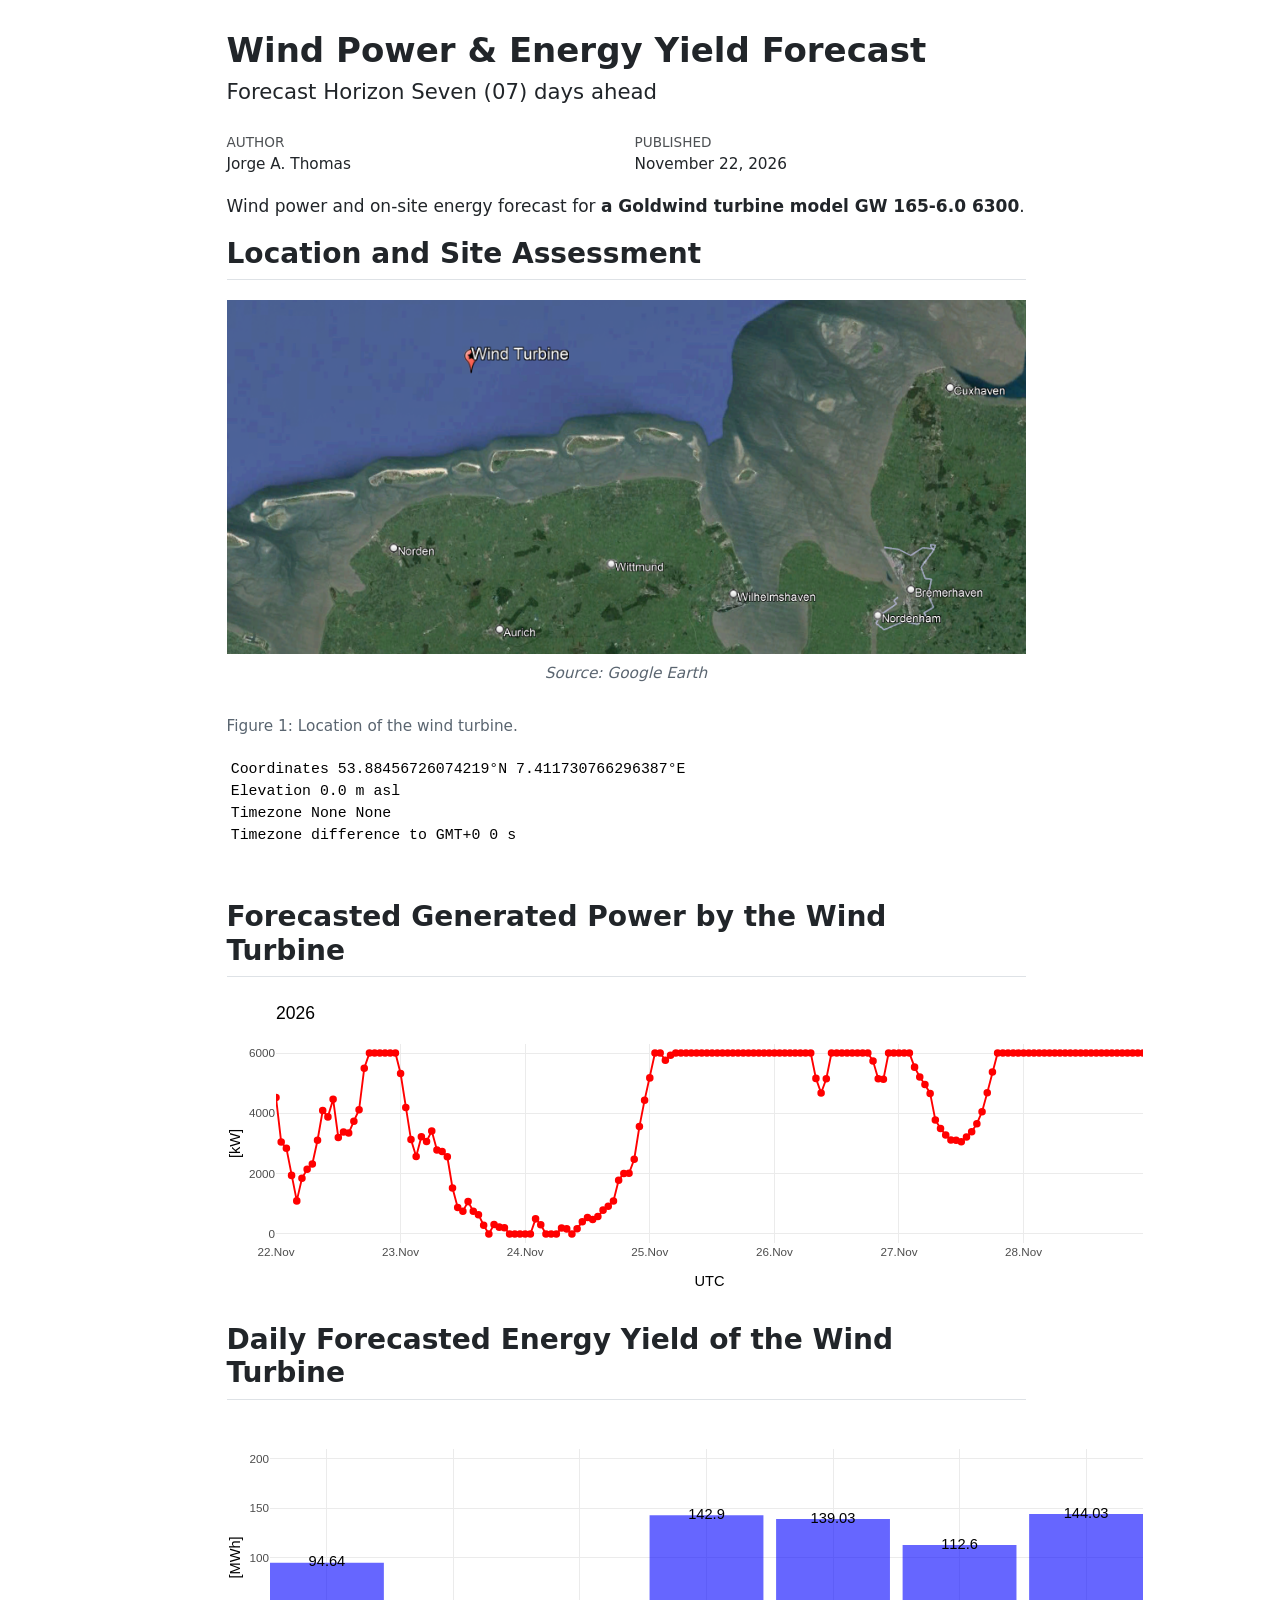
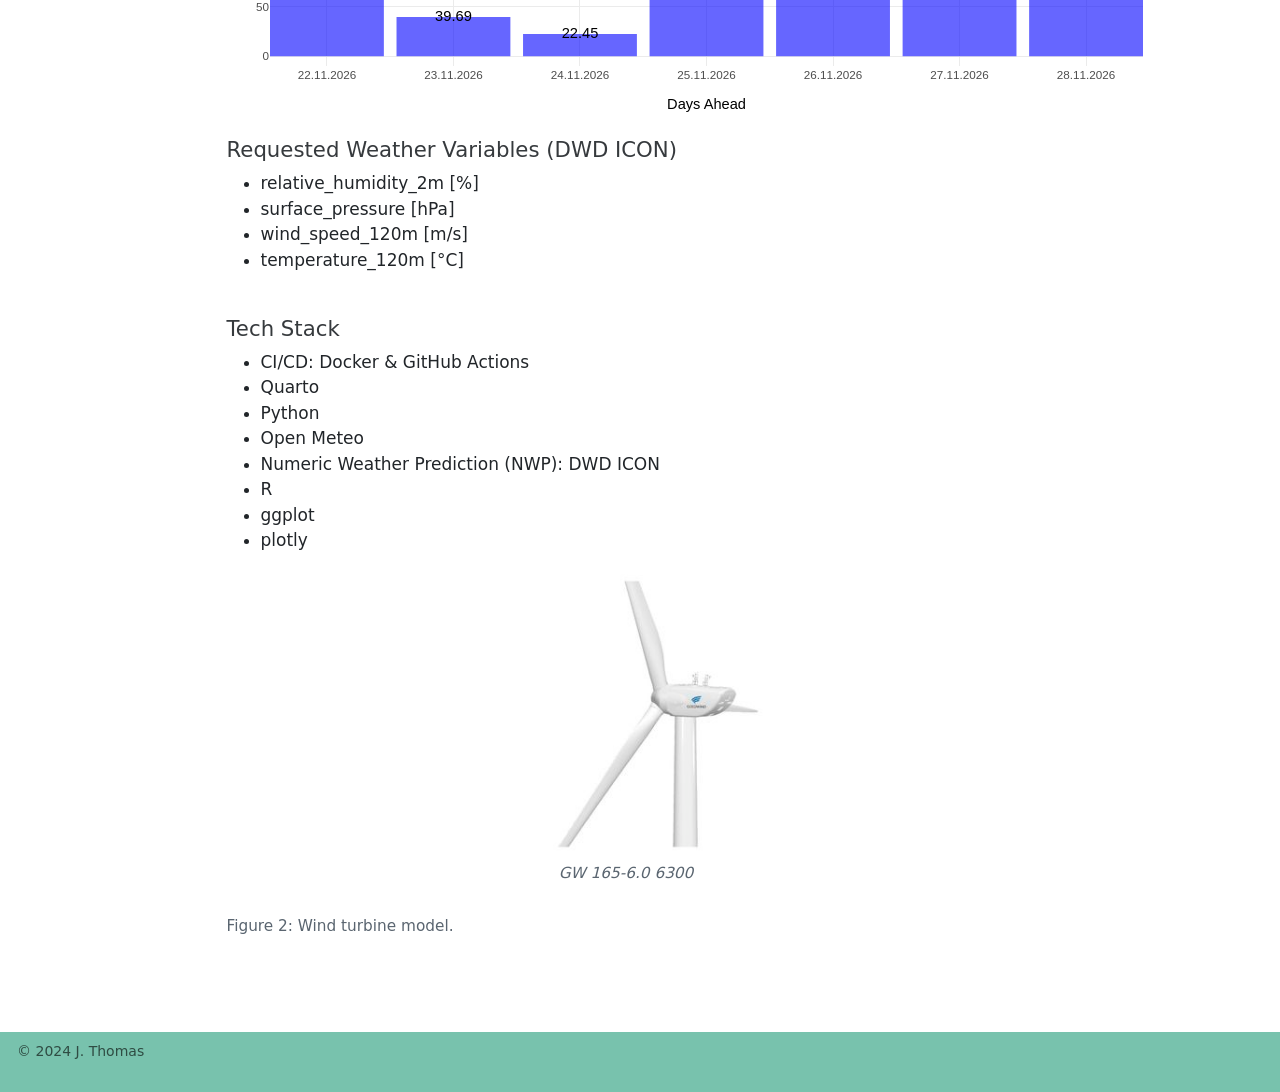
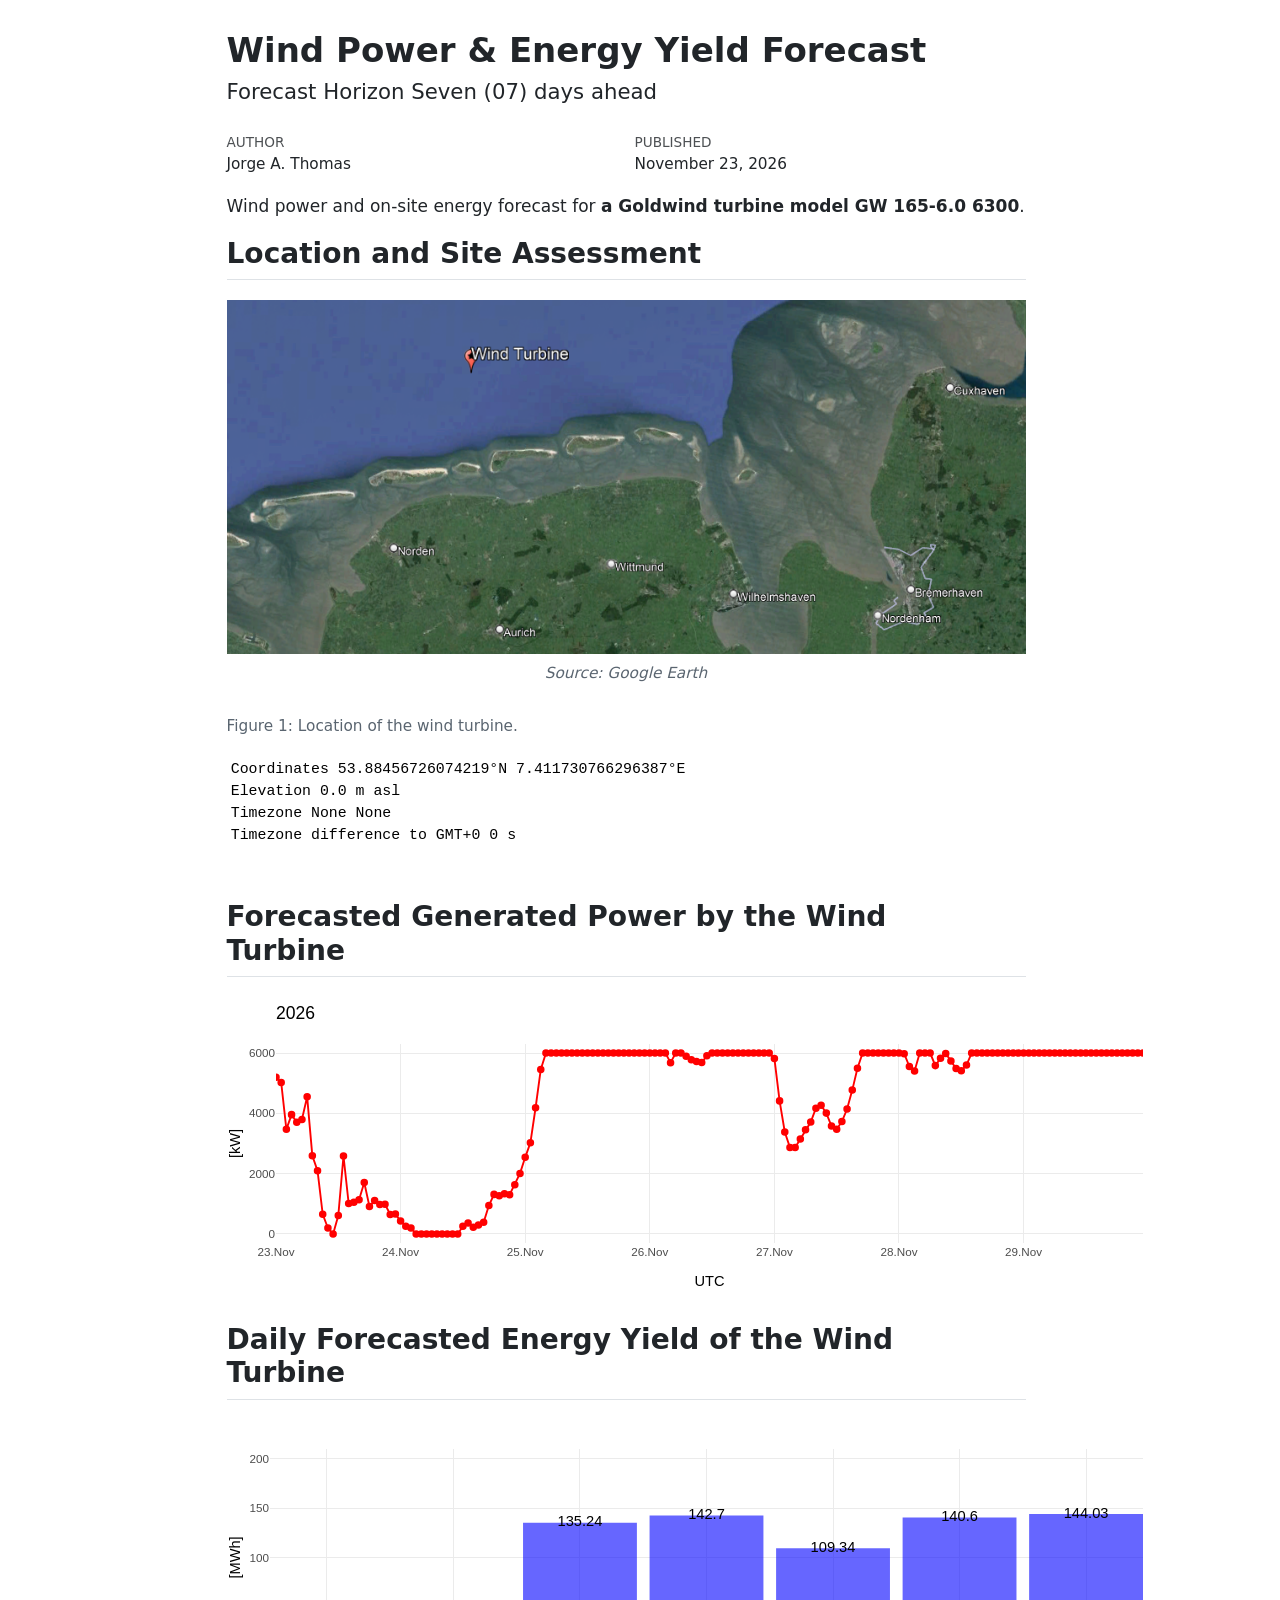
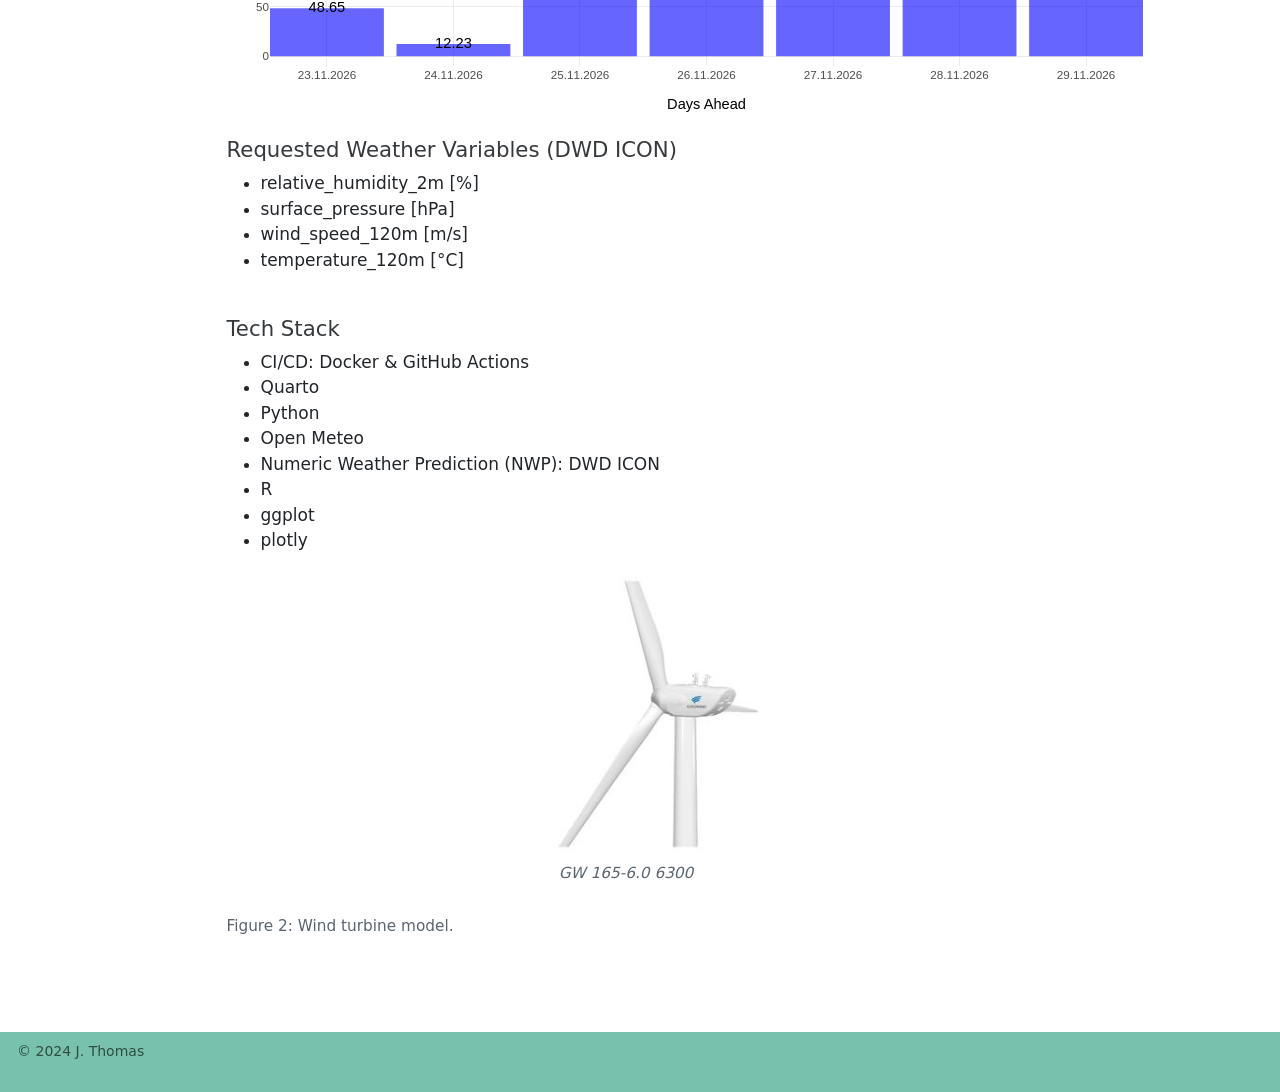
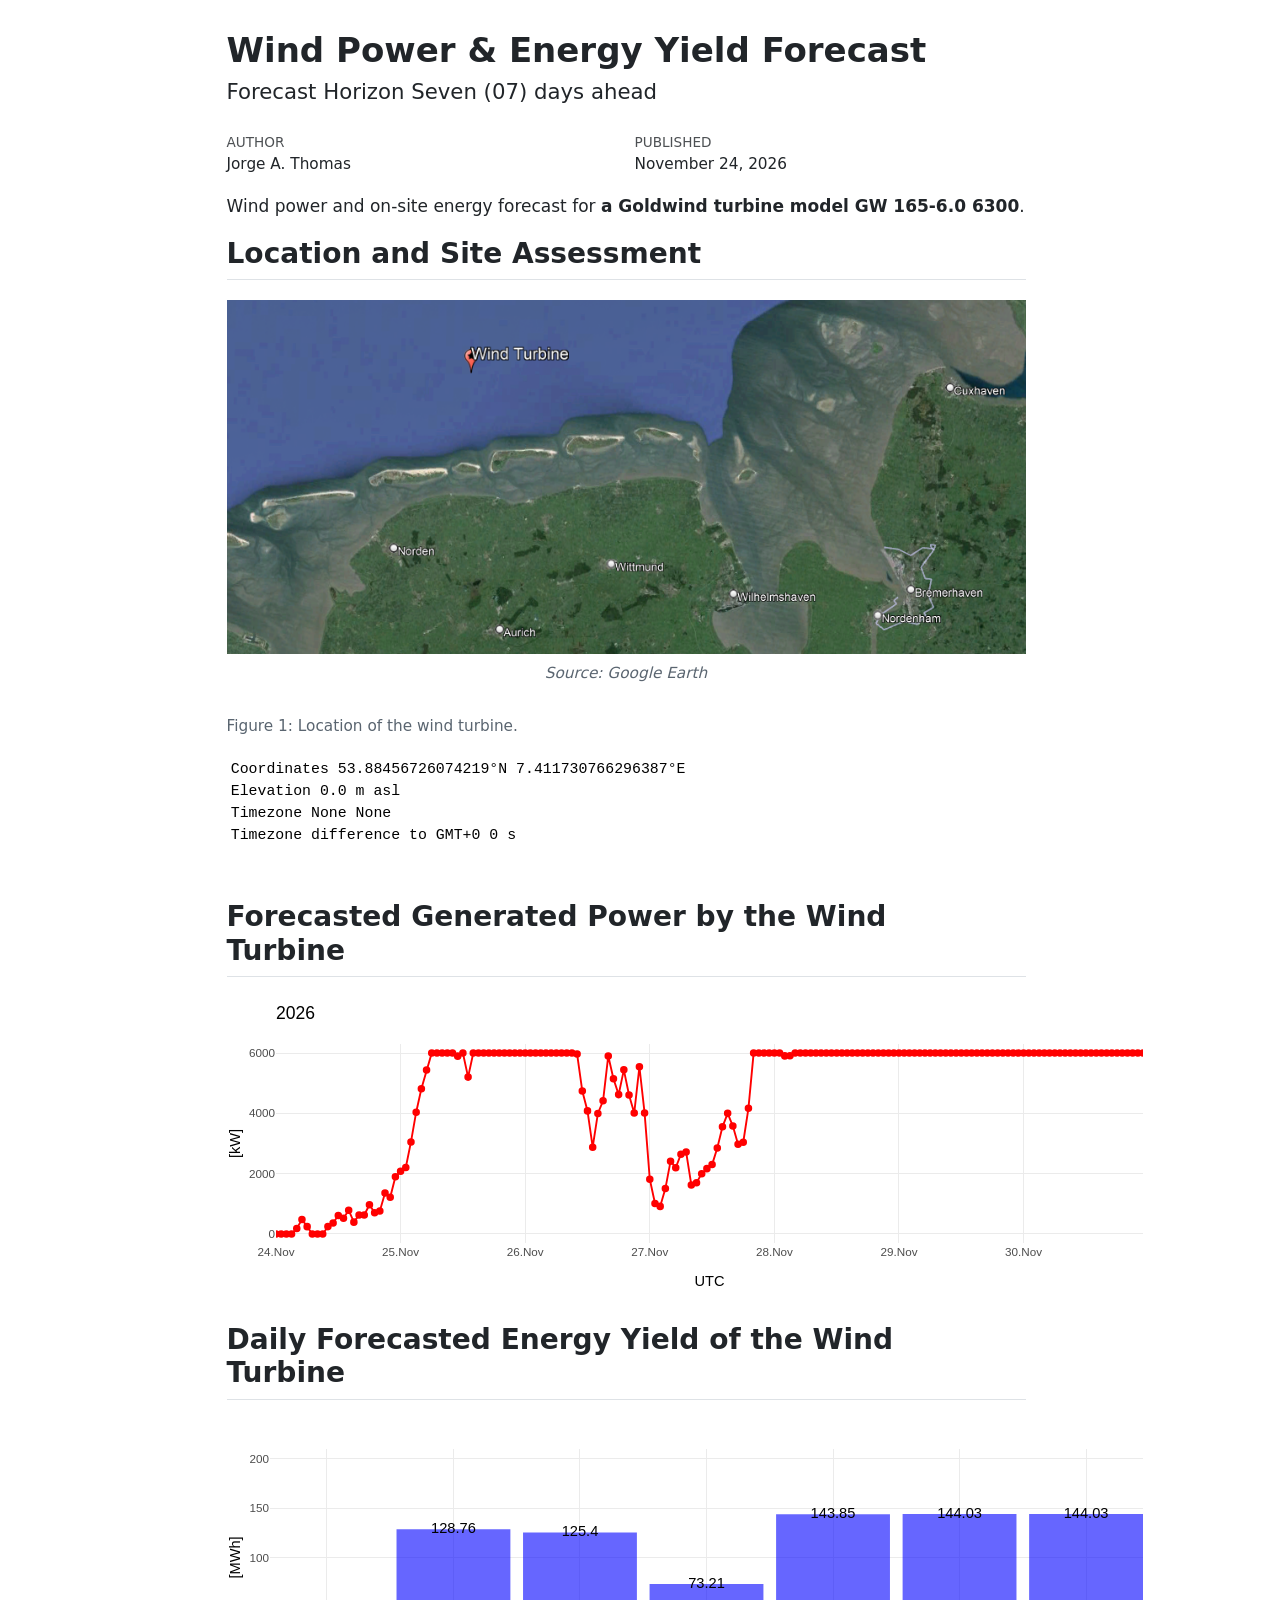
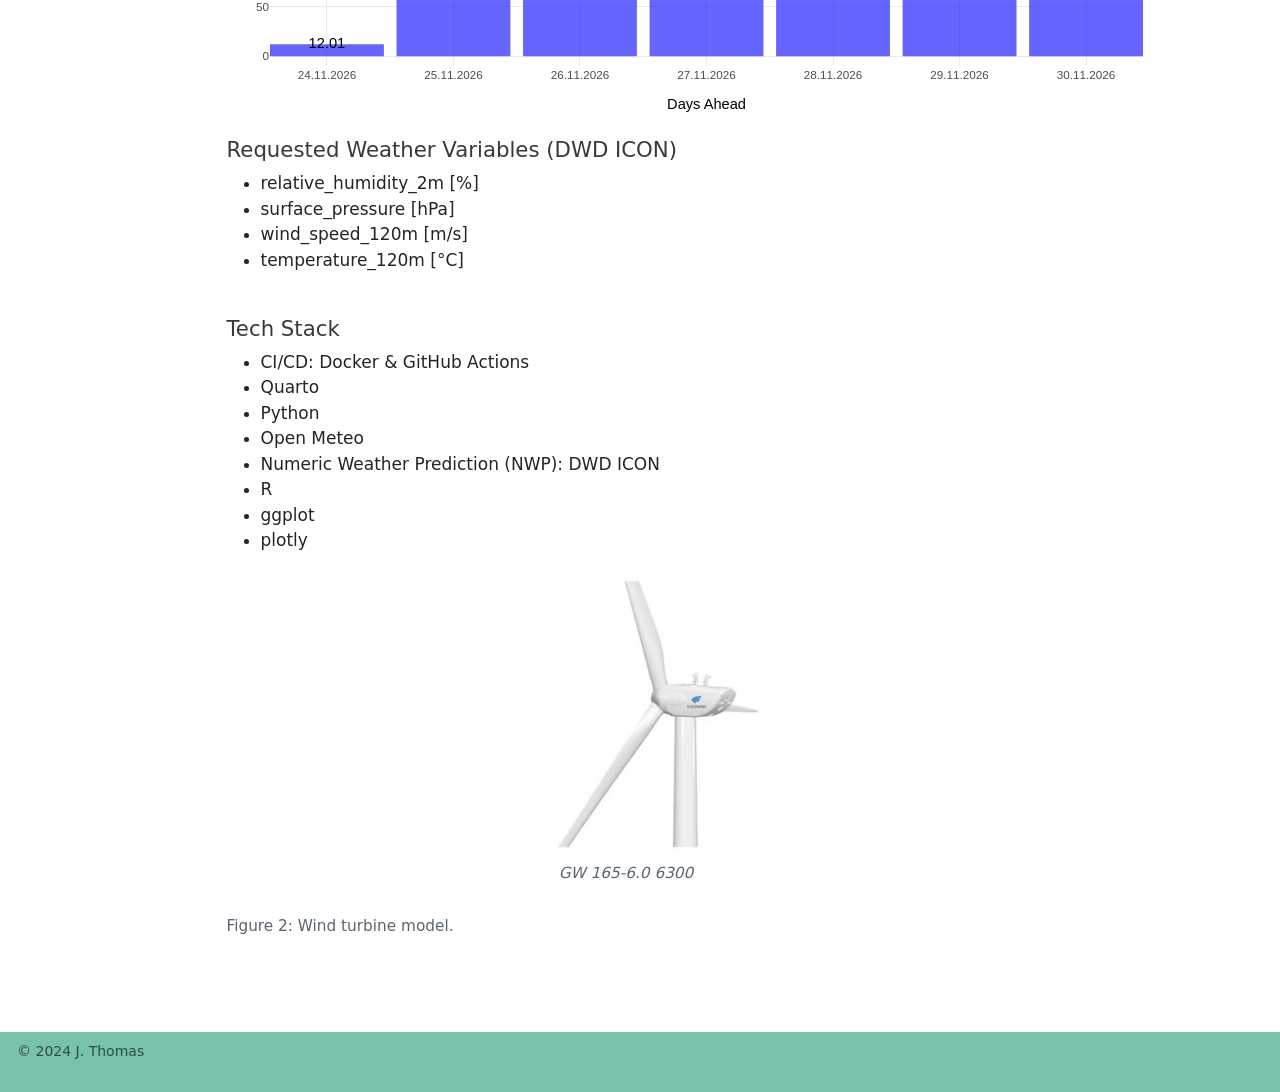
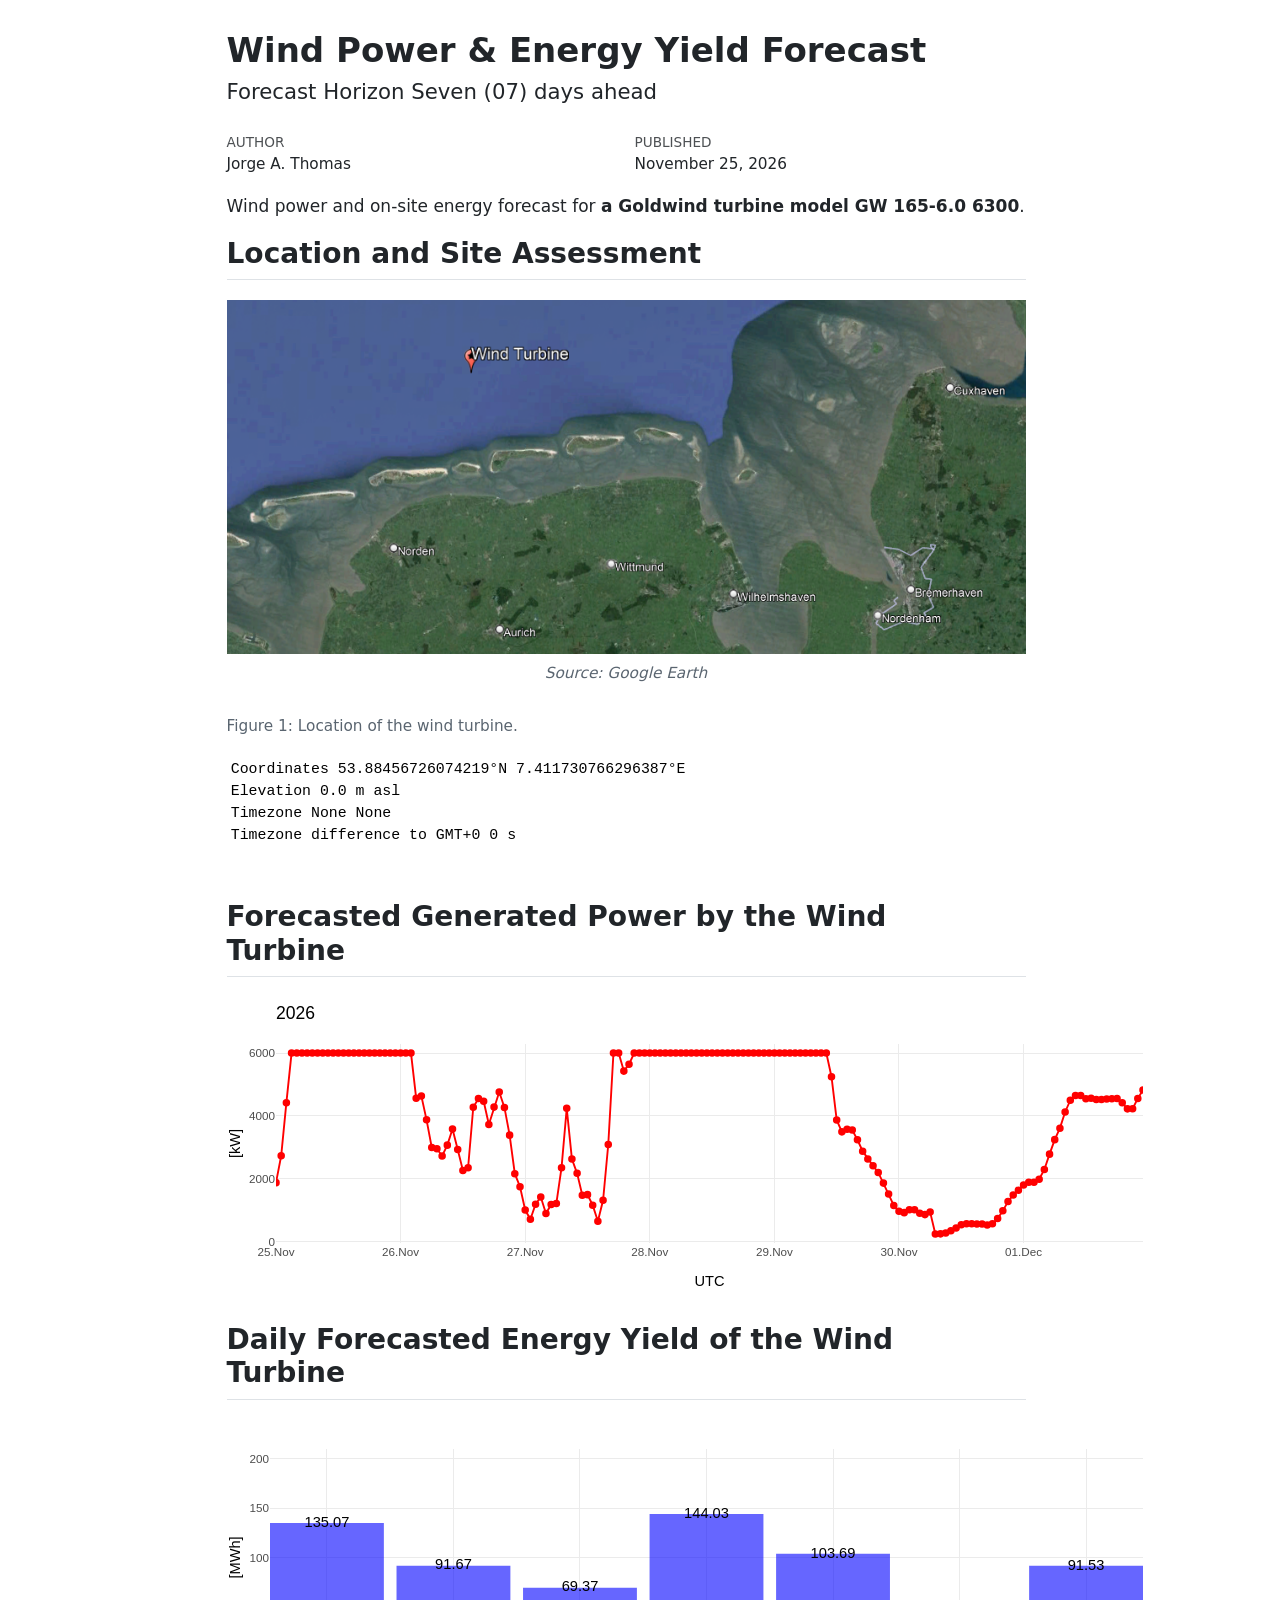
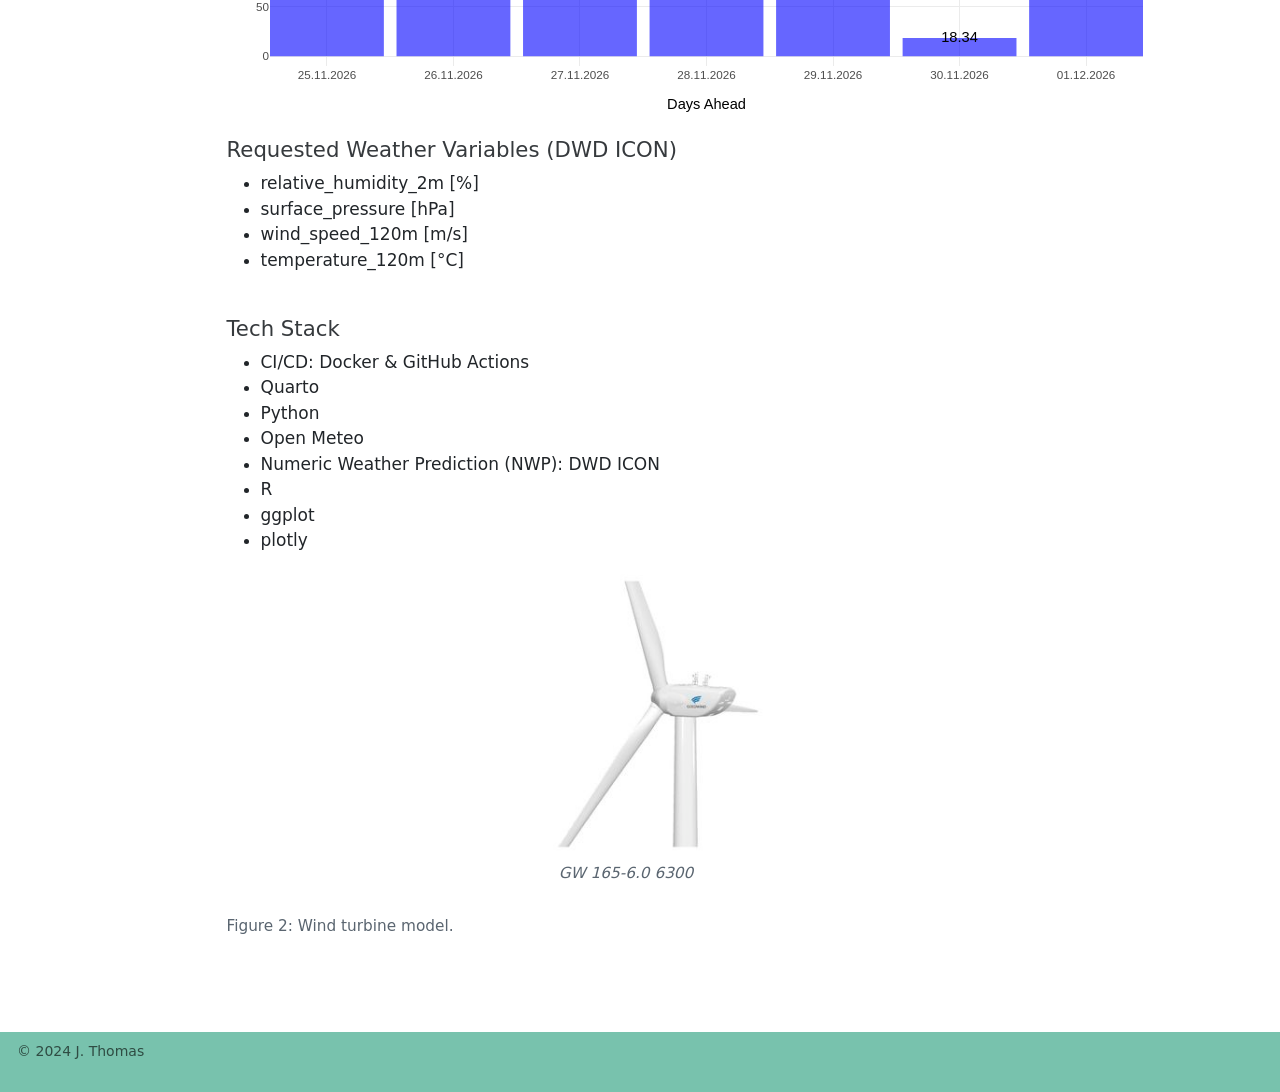
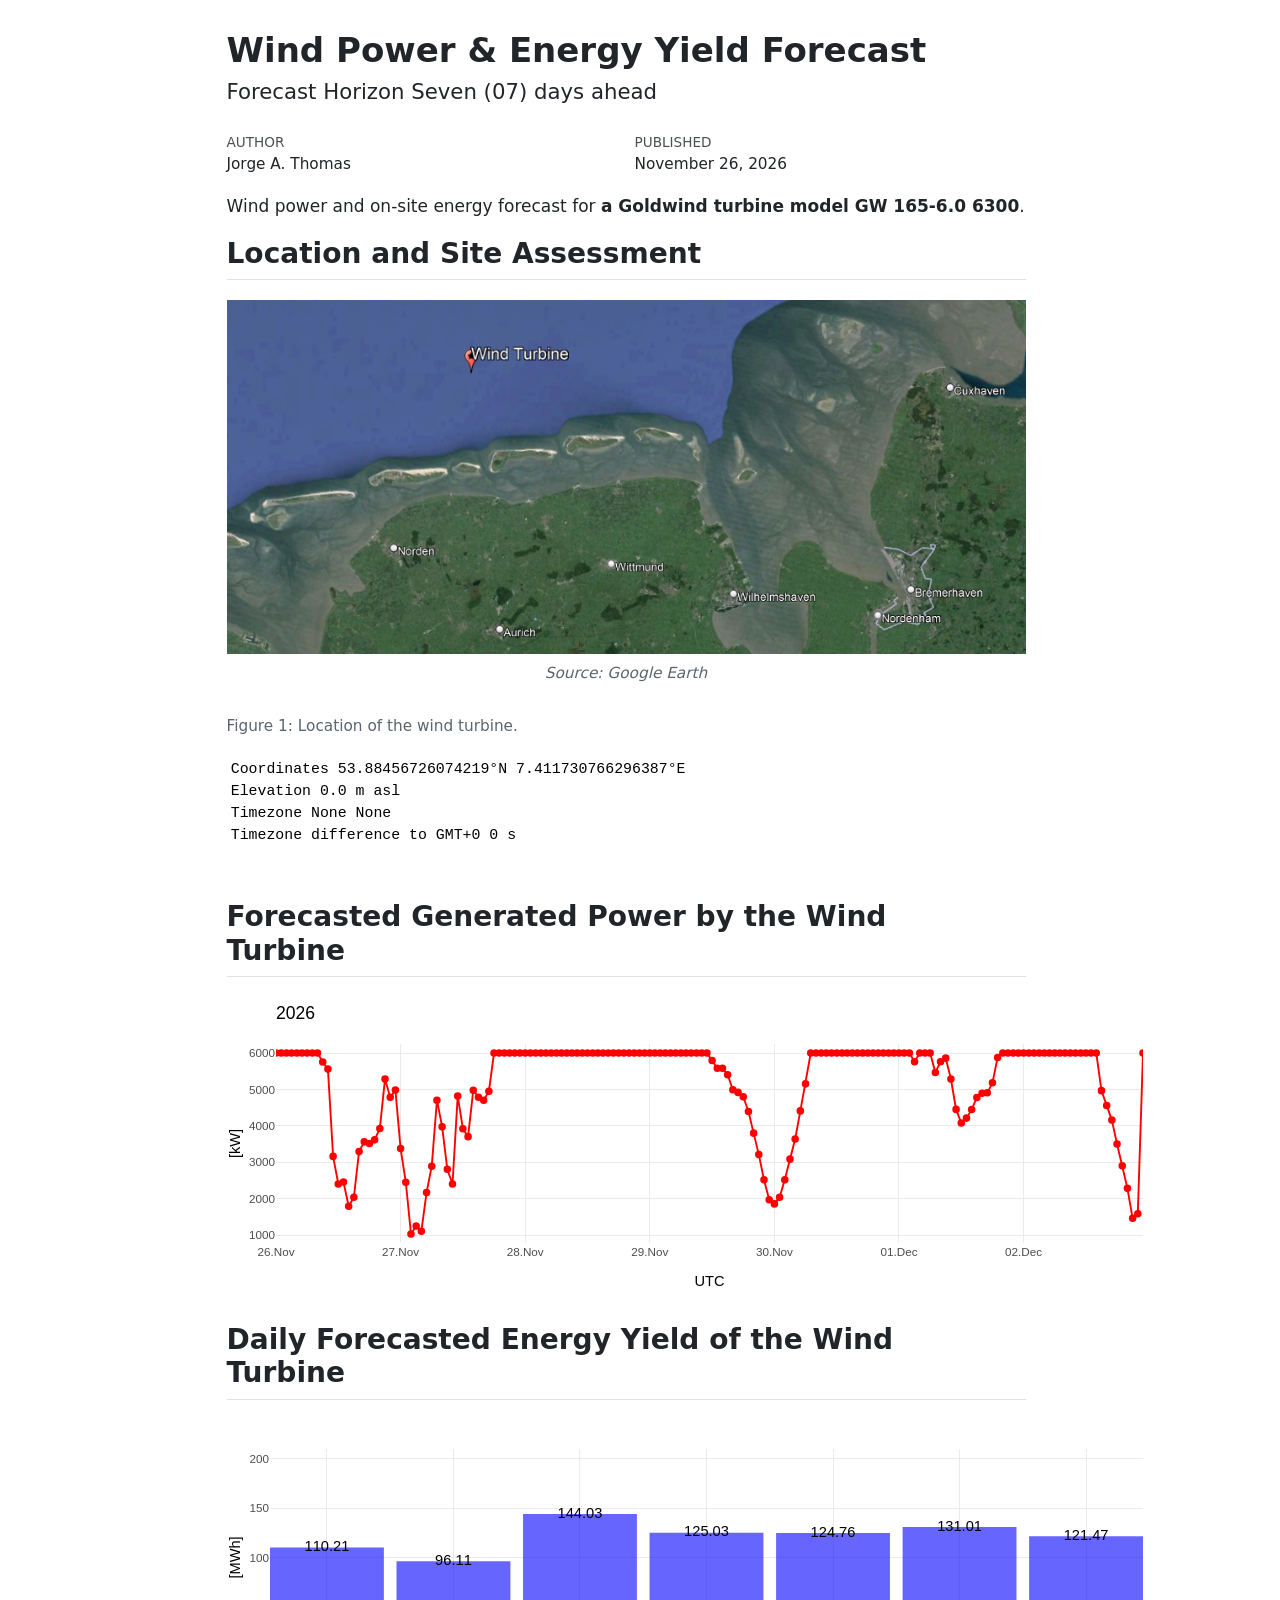
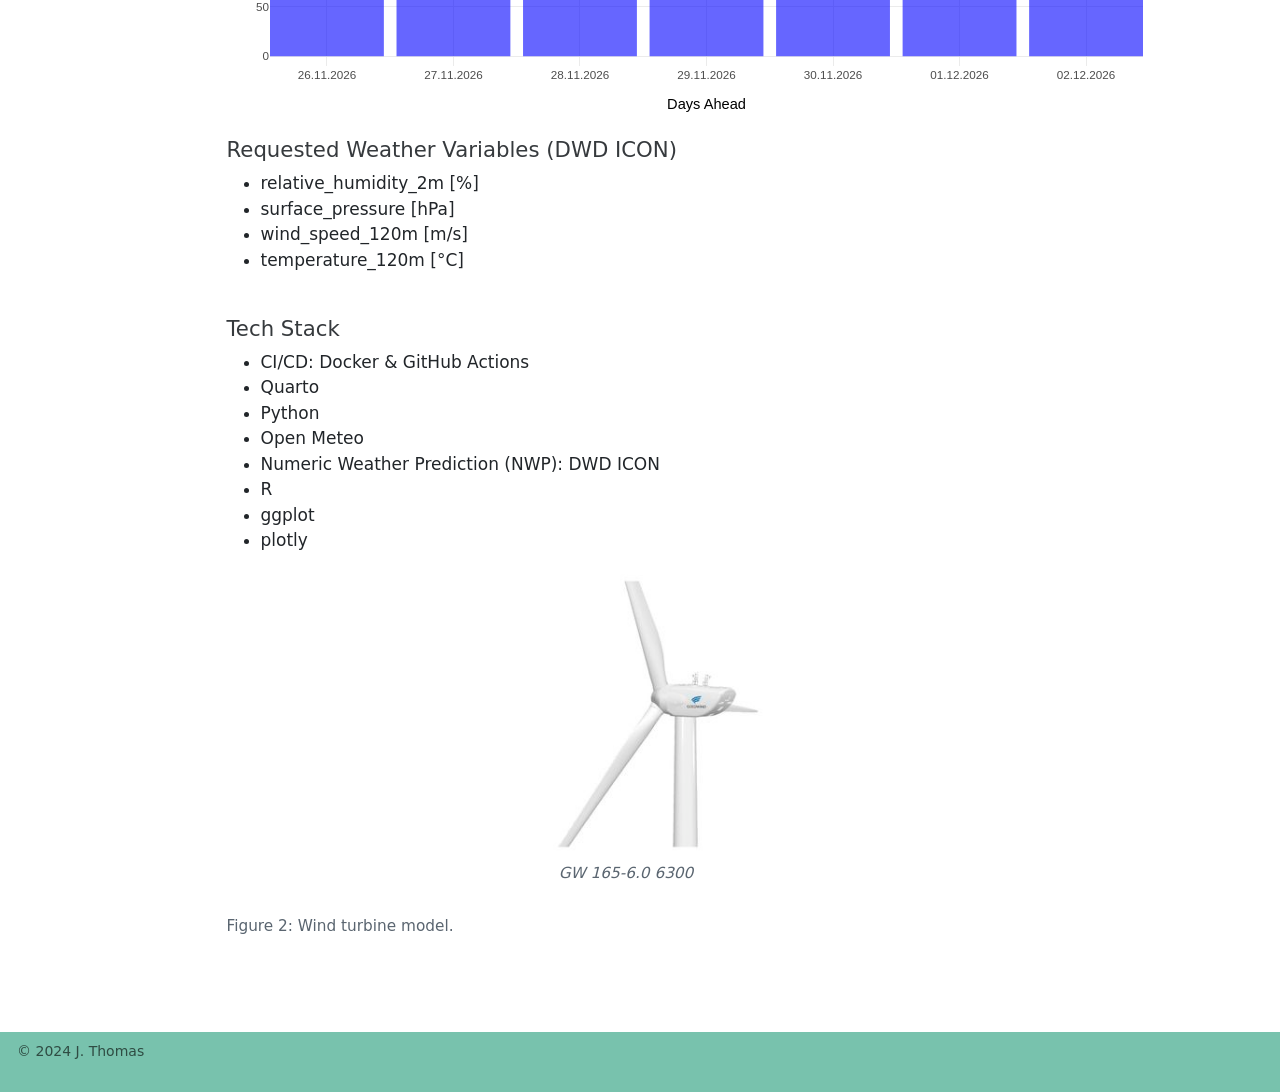
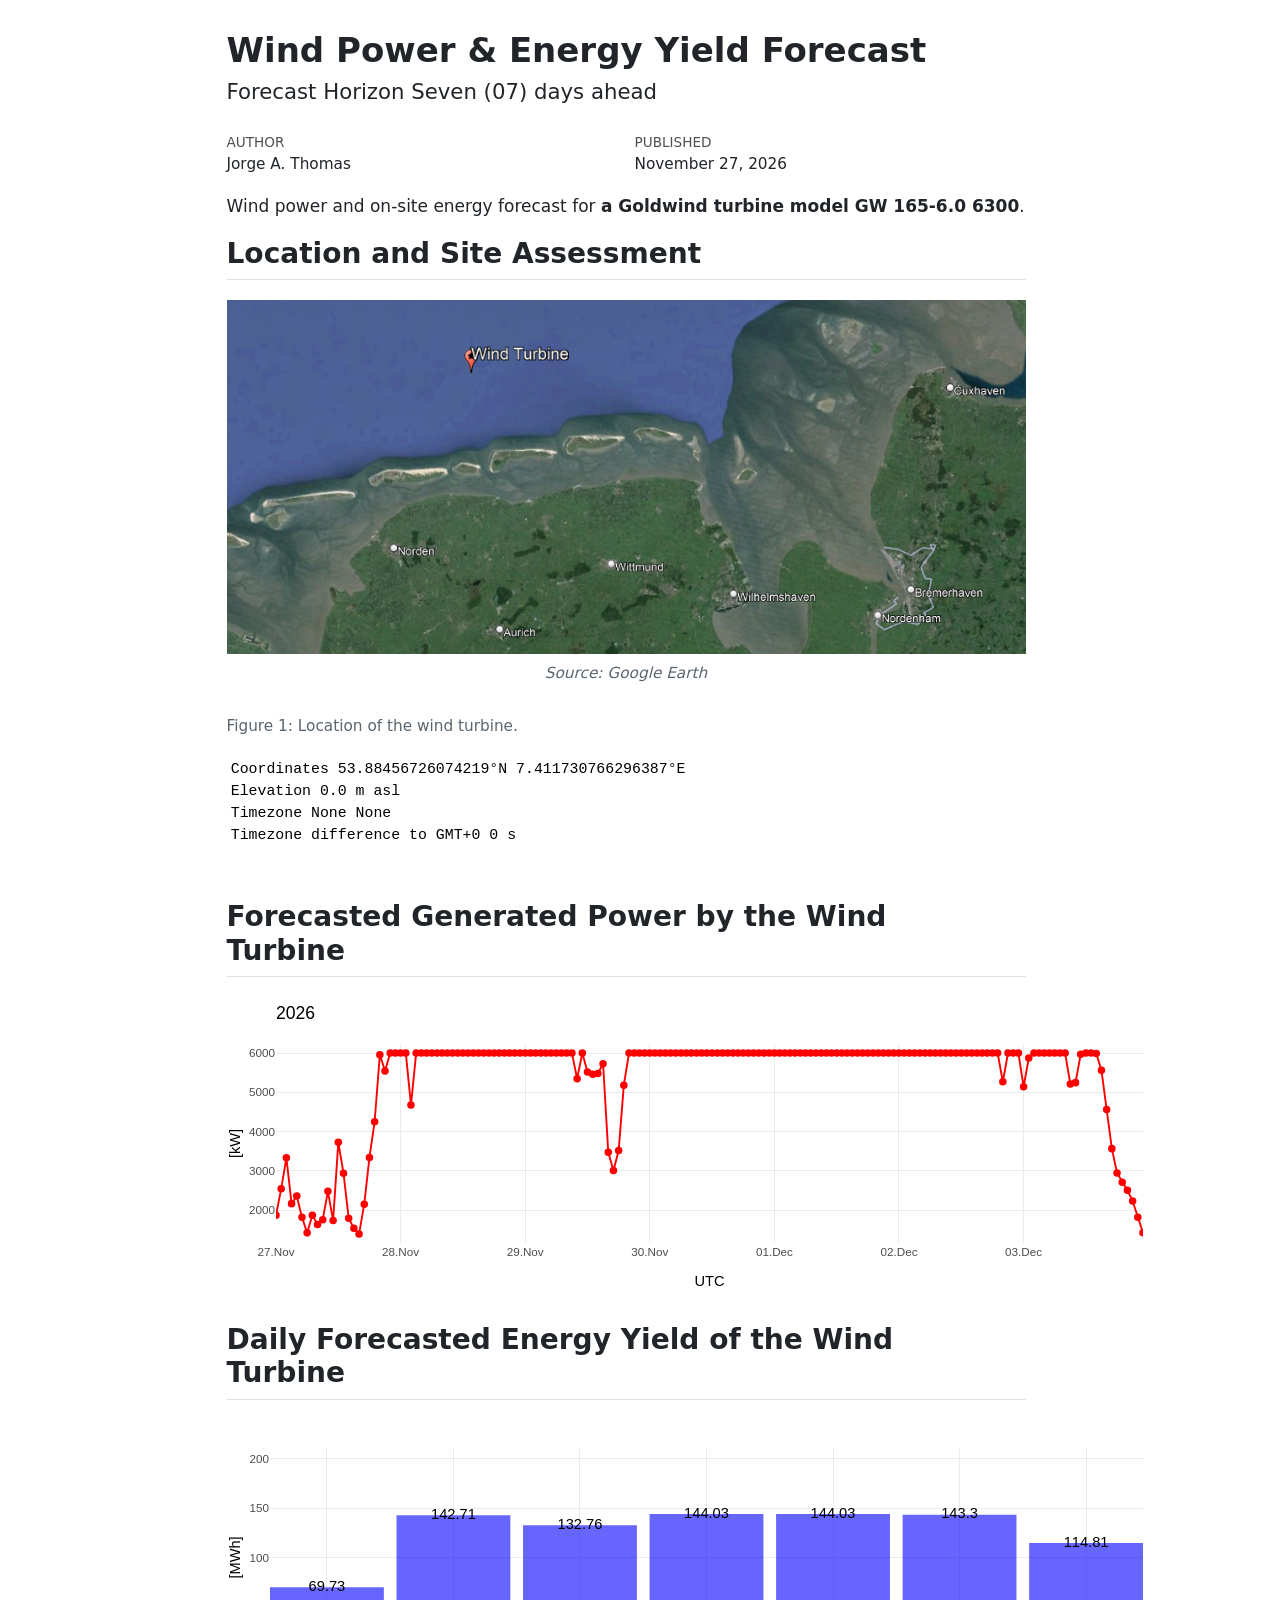
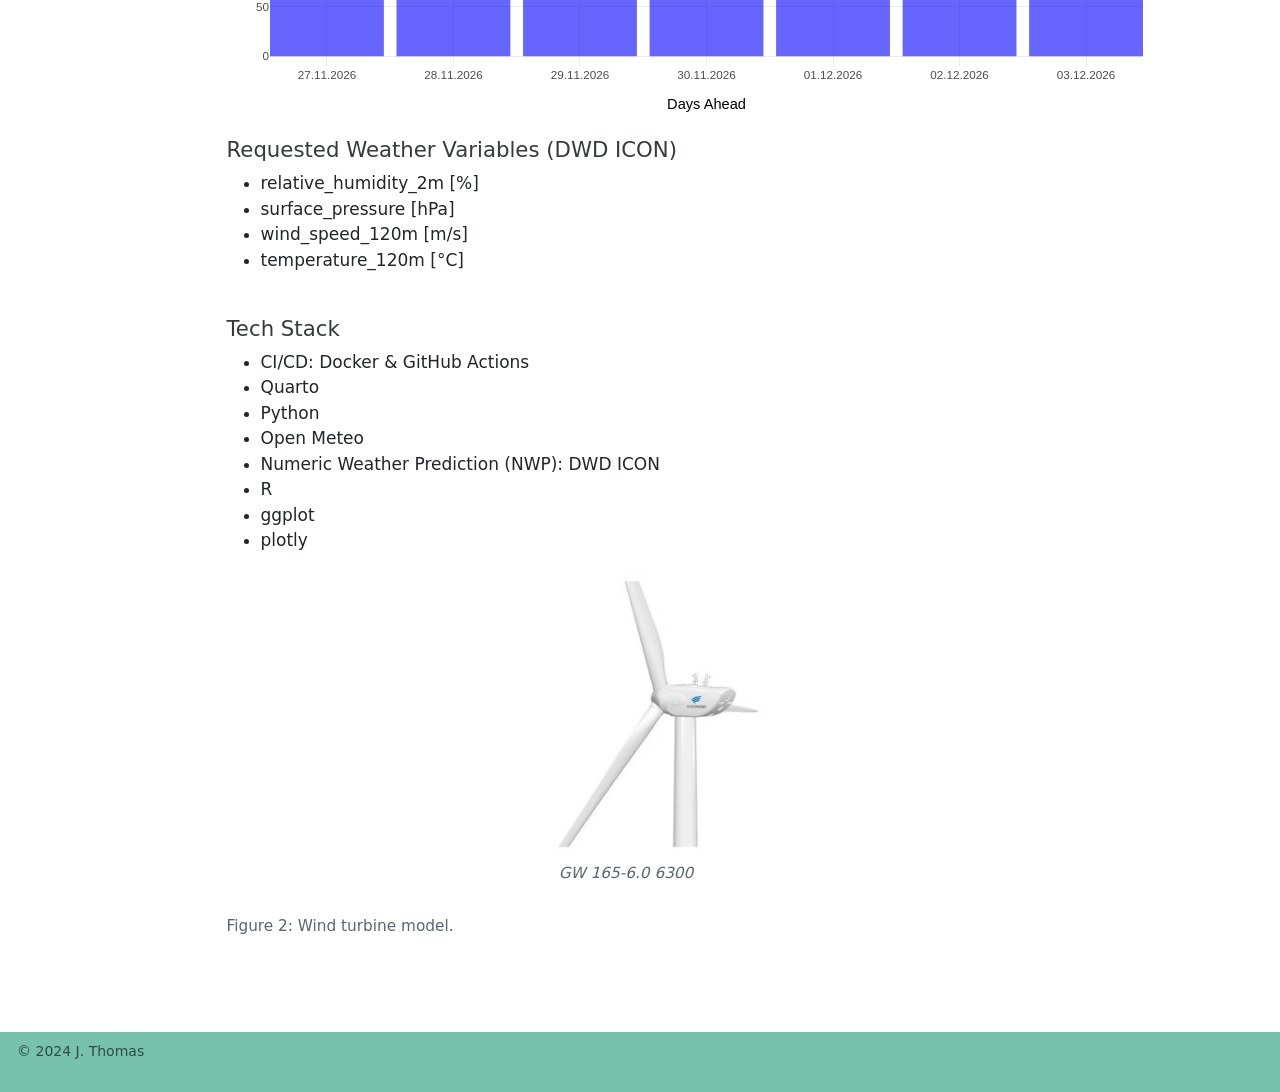
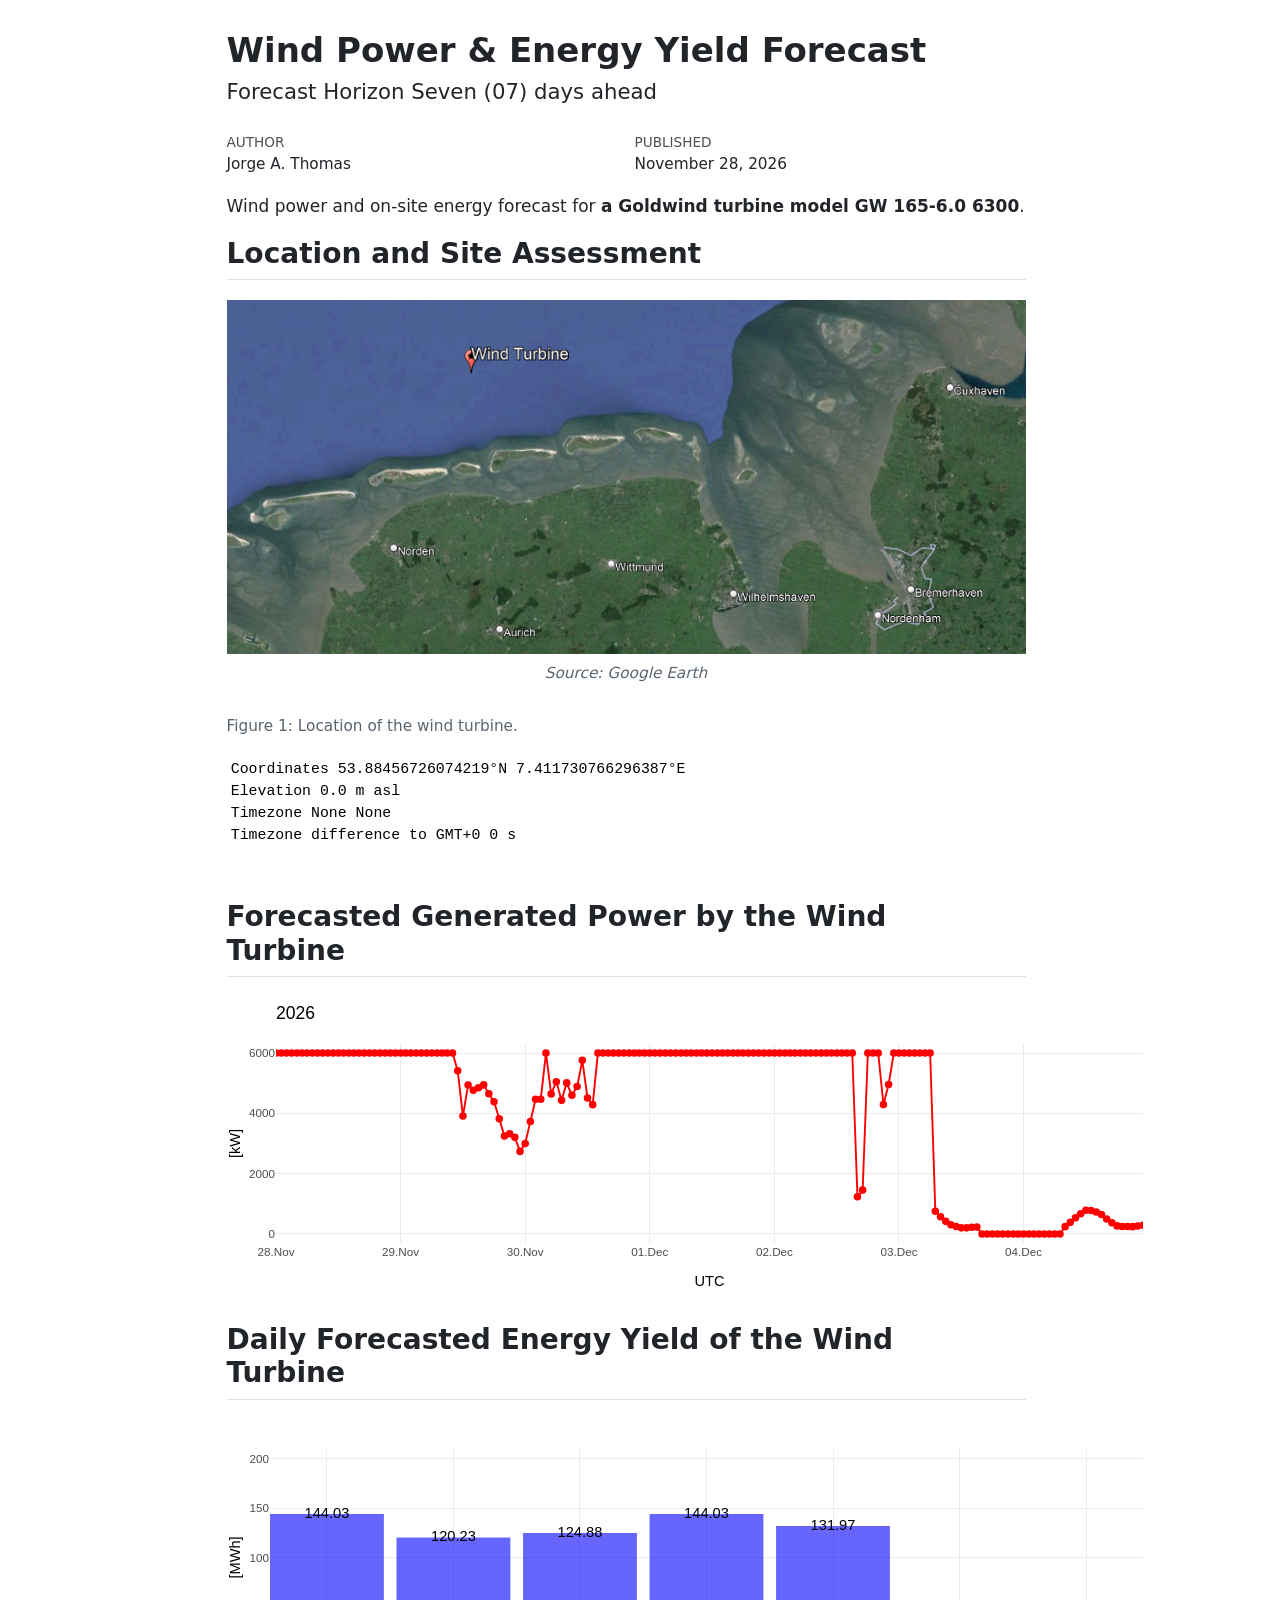
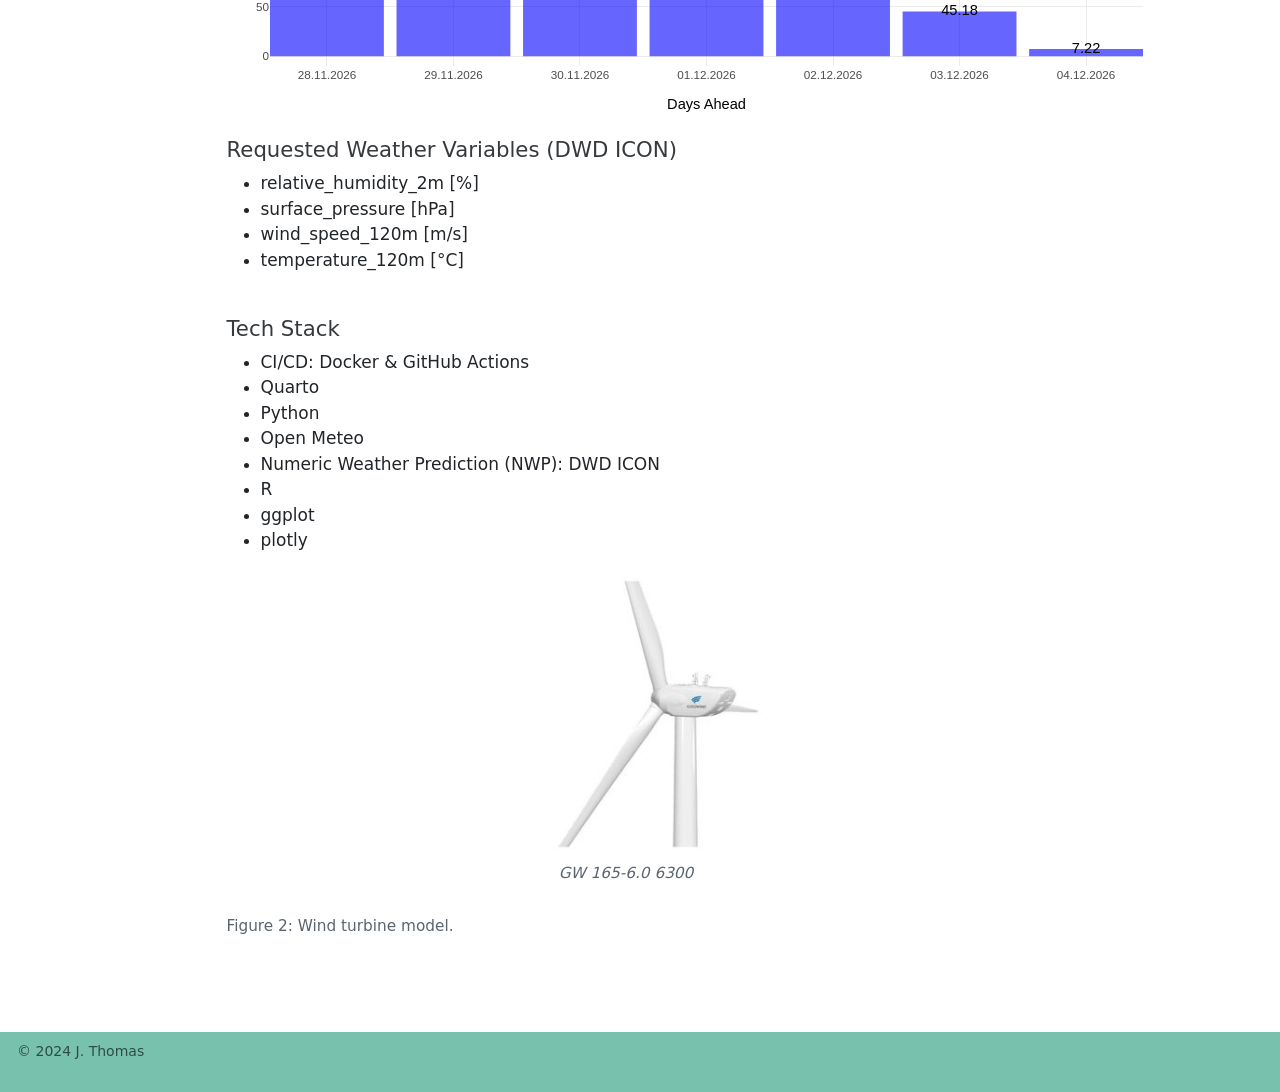
